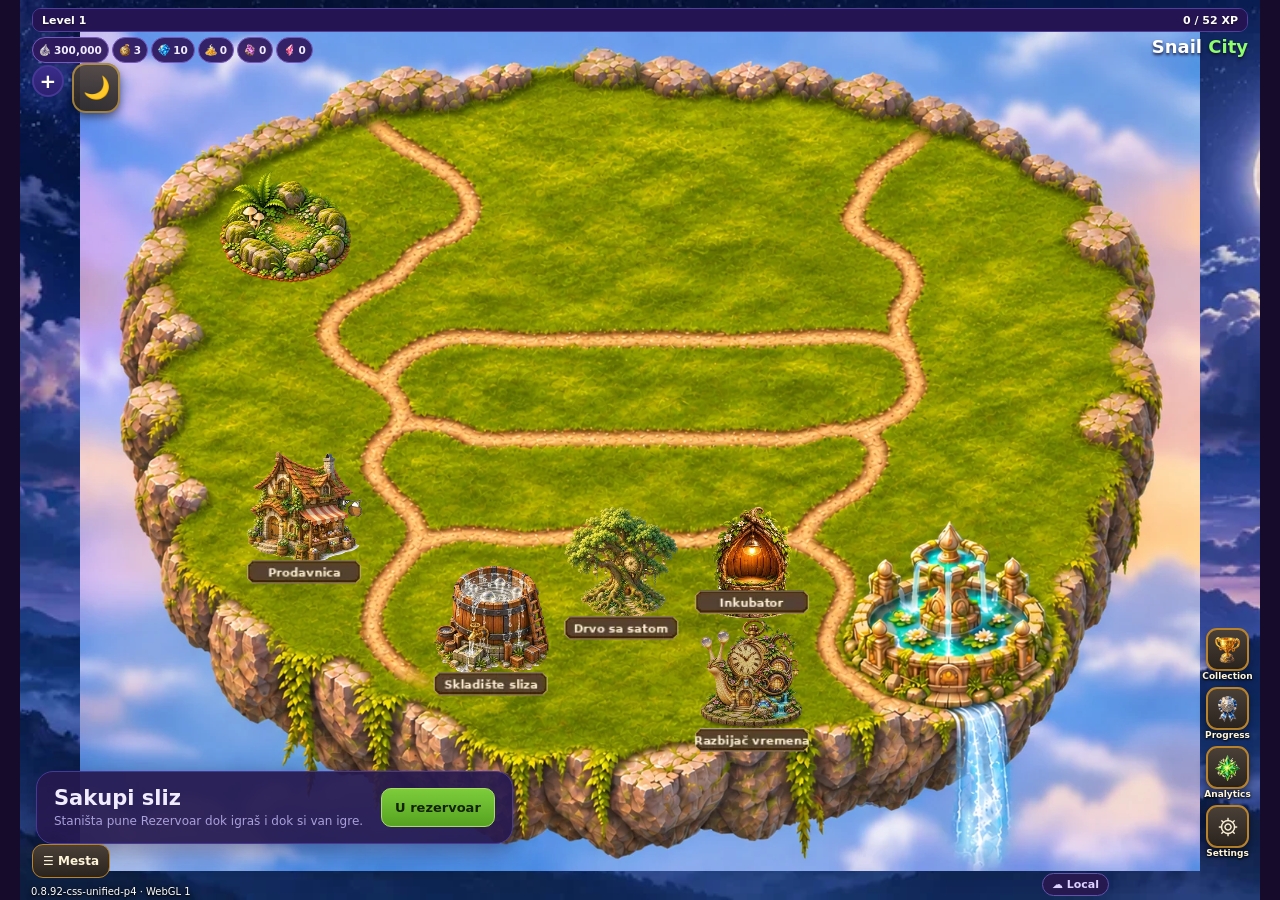
==== index.html @ 7710257c "refactor(render): drawIllustratedMap prima {x,y,w,h} — 4 parametra, build p4 Ratchet (sc_code_metric" ====
<!DOCTYPE html>
<html lang="sr-Latn">
<head>
  <meta charset="utf-8">
  <meta name="viewport" content="width=device-width,initial-scale=1,viewport-fit=cover">
  <meta name="theme-color" content="#0d0824">
  <link rel="manifest" href="./manifest.webmanifest">
  <script id="sc-startup-trace">
(function(){
  'use strict';
  // Diagnostic only: bounded in-memory timings, never stores/uploads player data.
  const events=[],longTasks=[];const CAP=220,LT_CAP=32;
  const now=()=>performance.now();
  function emit(kind,label,start,end,detail){
    if(events.length>=CAP)return;
    const t=Number.isFinite(start)?start:now();
    const row={kind,label,startMs:+t.toFixed(2)};
    if(Number.isFinite(end))row.durationMs=+(end-t).toFixed(2);
    if(detail!==undefined)row.note=String(detail).slice(0,60);
    events.push(row);
    if(kind==='span'&&Number.isFinite(end)){
      try{performance.measure('SC P1: '+label,{start:t,end});}catch(_){ }
    }else if(kind==='mark'){
      try{performance.mark('SC P1: '+label);}catch(_){ }
    }
  }
  const api={
    begin:()=>now(),
    mark:(label,detail)=>emit('mark',label,now(),undefined,detail),
    end:(label,begin,detail)=>emit('span',label,begin,now(),detail),
    // Optional, non-blocking Image.decode() probe. Distorts timings; NEVER enable
    // in the reference run. This is promise latency, not a GPU/decode profiler.
    probeDecode:(image,label)=>{
      if(!location.search.includes('scP1Decode=1')||typeof image?.decode!=='function')return;
      const begin=now();
      Promise.resolve().then(()=>image.decode())
        .then(()=>emit('span','decode.promiseLatency.'+label,begin,now(),'opt-in;may-perturb'))
        .catch(()=>emit('mark','decode.rejected.'+label,now()));
    },
    export:()=>({schema:1,build:'0.8.92-css-unified-p4',timeOrigin:performance.timeOrigin,
      timings:events.slice(),longTasks:longTasks.slice(),
      navigation:performance.getEntriesByType('navigation').map(e=>({
        type:e.type,fetchStart:+e.fetchStart.toFixed(1),responseEnd:+e.responseEnd.toFixed(1),
        domInteractive:+e.domInteractive.toFixed(1),domContentLoadedEventEnd:+e.domContentLoadedEventEnd.toFixed(1),
        loadEventEnd:+e.loadEventEnd.toFixed(1),transferSize:e.transferSize,
        encodedBodySize:e.encodedBodySize,decodedBodySize:e.decodedBodySize
      })),
      paint:performance.getEntriesByType('paint').map(e=>({name:e.name,startMs:+e.startTime.toFixed(1)})),
      note:'Timings only. GPU submit timings exclude GPU completion; image onload != precise image decode; no save payloads.'})
  };
  Object.defineProperty(window,'SC_STARTUP_TRACE',{value:api,configurable:false});
  api.mark('head.traceReady');
  if('PerformanceObserver' in window){
    try{new PerformanceObserver(list=>{
      for(const e of list.getEntries()){
        if(longTasks.length>=LT_CAP)break;
        longTasks.push({startMs:+e.startTime.toFixed(1),durationMs:+e.duration.toFixed(1)});
      }
    }).observe({type:'longtask',buffered:true});}catch(_){ }
  }
  document.addEventListener('DOMContentLoaded',()=>api.mark('document.domContentLoaded'),{once:true});
  window.addEventListener('load',()=>api.mark('window.load'),{once:true});
})();
</script>

  <script id="sc-pwa-bootstrap">
  // PW-01: register the ONE existing scoped Service Worker independently of game boot.
  // This must run before large embedded art and before any game/render/save errors.
  (function(){
    'use strict';
    var diagnostic={version:'0.8.92',state:'unsupported',ready:false,controlled:false,error:null};
    window.SC_PWA_STATUS=diagnostic;
    if(!('serviceWorker' in navigator) ||
       !(location.protocol==='https:'||location.hostname==='localhost'||location.hostname==='127.0.0.1') ||
       globalThis.Capacitor?.isNativePlatform?.()) return;
    diagnostic.state='registering';
    var nav=navigator.serviceWorker;
    diagnostic.controlled=Boolean(nav.controller);
    nav.addEventListener('controllerchange',function(){diagnostic.controlled=Boolean(nav.controller);});
    nav.register('./sw.js',{scope:'./',updateViaCache:'none'}).then(function(reg){
      diagnostic.state='registered';
      diagnostic.scope=reg.scope;
      return nav.ready;
    }).then(function(){
      diagnostic.ready=true;
      diagnostic.controlled=Boolean(nav.controller);
      diagnostic.state='offline-ready';
      console.info('[Snail City] PW-01 offline shell ready');
    }).catch(function(err){
      diagnostic.state='failed';diagnostic.error=String(err&&err.message||err);
      console.error('[Snail City] PW-01 offline installation failed:',err);
    });
  })();
  </script>
  <title>Snail City 0.8.92</title>

  
  <style id="sc-main-css">:root {
  color-scheme: dark;
  font-family: system-ui, -apple-system, "Segoe UI", sans-serif;
  color:#f1ecff;
  background:#0d0824;
  --night:#1a1240;
  --ink:#f1ecff;
  --paper:#241a58;
  --muted:#aaa0da;
  --line:#473896;
  --gold:#ead789;
  --cream:#fff3c6;
  --leaf:#8dff6a;
  --slime:#8dff6a;--dia:#5ee7ff;--clock:#ffb84a;--rose:#ff6fa8;
  --display:"Baloo 2","Trebuchet MS",system-ui,sans-serif;
}
* {box-sizing:border-box}
[hidden]{display:none!important}
body{margin:0;min-width:310px}
button,input,select{font:inherit}
button{cursor:pointer}
button:disabled{cursor:default;opacity:.48}
button:focus-visible,input:focus-visible,select:focus-visible{outline:3px solid #5ee7ff;outline-offset:2px}
.app{position:relative;margin:auto;max-width:1240px;height:100dvh;min-height:400px;background:#21433d}
.stage{position:absolute;inset:0;isolation:isolate;overflow:hidden;background:#3b6d72}
#scene{display:block;width:100%;height:100%;position:absolute;inset:0;touch-action:none;user-select:none}
.top-ui{position:absolute;inset:0 0 auto;display:grid;gap:7px;padding:max(6px,env(safe-area-inset-top)) max(12px,env(safe-area-inset-right)) 6px max(12px,env(safe-area-inset-left));pointer-events:none}
.top-ui button{pointer-events:auto}
.xp-bar{color:#fff;position:relative;min-height:24px;border:1px solid #7c66c6;border-radius:9px;display:flex;justify-content:space-between;align-items:center;padding:0 10px;background:#170f44;overflow:hidden;text-shadow:0 1px 2px #190c27;font-size:11px;font-weight:850;isolation:isolate}
.xp-bar meter{position:absolute;inset:0;width:100%;height:100%;z-index:-1;background:#170f44;appearance:none}
.xp-bar meter::-webkit-meter-bar{border:0;background:#170f44;border-radius:0}
.xp-bar meter::-webkit-meter-optimum-value{background:linear-gradient(#7756b8,#4f348c)}
.xp-bar meter::-moz-meter-bar{background:#6c47a9}
.top-resources{display:flex;justify-content:space-between;align-items:center;gap:8px}
.identity{color:#fff;font:850 clamp(17px,5.1vw,28px)/1.1 var(--display);text-shadow:0 2px 3px #130825d4;white-space:nowrap}
.identity em,.boot em{color:var(--leaf);font-style:normal}
.wallet{max-width:73%;margin-left:auto;display:flex;align-items:center;justify-content:flex-end;flex-wrap:wrap;gap:4px}
.wallet button{min-height:29px;display:flex;align-items:center;justify-content:center;gap:3px;background:#1d1550ef;border:1px solid #6153aa;border-radius:9px;color:var(--ink);padding:2px 6px;font-size:12px;white-space:nowrap;font-variant-numeric:tabular-nums}
.wallet b{font-size:inherit}
.currency{width:16px;height:16px;object-fit:contain}
.icon-button{height:43px;width:43px;border:2px solid #b8832a;border-radius:11px;background:linear-gradient(#4a4038,#2a231d);color:#f3d98a;font-size:24px;display:grid;place-items:center;touch-action:manipulation;box-shadow:0 4px 9px #132c3432}


.compass{font-size:21px}
.island-goal{position:absolute;bottom:92px;left:16px;right:auto;max-width:calc(100% - 32px);display:flex;align-items:center;gap:18px;background:var(--paper);padding:15px 17px;border-radius:17px;border:1px solid var(--line);box-shadow:0 6px 24px #1a103070}
.island-goal h1{margin:0 0 3px;font:800 21px/1.14 var(--display)}
.island-goal p{margin:0;font-size:12px;color:var(--muted)}
.button{min-height:39px;border:1px solid var(--line);background:#362982;color:var(--ink);border-radius:10px;padding:7px 13px;font-size:13px;font-weight:650;touch-action:manipulation}
.button.primary{background:linear-gradient(#7dcc3b,#56a221);border-color:#a9db65;color:#122306}
.button:hover:not(:disabled){filter:brightness(.97)}
.button.danger{color:#fff0ef;background:#70324c;border-color:#be678b}
.button.dark{background:#1d1550ea;color:var(--ink);border-color:var(--line)}
.navigation{position:absolute;right:max(11px,env(safe-area-inset-right));bottom:max(30px,calc(env(safe-area-inset-bottom) + 24px));display:grid;gap:17px;z-index:2}
.navigation button{width:43px;height:43px;position:relative;display:grid;place-items:center;background:linear-gradient(#4a4038,#2a231d);color:#fff5d9;border:2px solid #b8832a;border-radius:11px;padding:0;box-shadow:0 4px 9px #0007}
.navigation img{width:26px;height:26px;object-fit:contain}
.navigation small{position:absolute;top:calc(100% + 3px);left:50%;transform:translateX(-50%);font-size:9px;font-weight:800;line-height:1;white-space:nowrap;text-shadow:0 1px 2px #000,0 0 5px #000}
.navigation button:hover,.navigation button:focus-visible{background:#645044}
.places{position:absolute;bottom:max(27px,calc(env(safe-area-inset-bottom) + 19px));left:max(12px,env(safe-area-inset-left));min-height:40px;padding:6px 12px;border:1px solid #b8832a;border-radius:11px;color:#fff5d9;background:linear-gradient(#4a4038,#2a231d);font-size:12px;font-weight:750}
.build{position:absolute;inset:auto 0 0;color:#fff;text-shadow:0 1px 2px #000,0 0 6px #000;pointer-events:none;text-align:right;font-size:10px;padding:2px 13px max(3px,env(safe-area-inset-bottom))}
.in-race .map-ready,.in-race .places,.in-race .map-meteor,.in-race .map-weather,.in-race .navigation,.in-race .build,.in-race .top-ui,.in-race .island-goal,.in-race .map-controls{display:none}
.race-ui{position:absolute;inset:0;pointer-events:none}
.race-ui button{pointer-events:auto}
.race-stats{display:grid;grid-template-columns:1fr 1.3fr 1fr;gap:8px;margin:10px auto 5px;max-width:620px;padding:0 12px}
.stat{padding:7px 9px;border-radius:10px;background:#1d1550ed;border:1px solid var(--line);color:var(--ink);text-align:center}
.stat span,.stat strong{display:block}
.stat span{font-size:11px}
.stat strong{font-size:15px;white-space:nowrap}
#race-progress{width:calc(100% - 24px);max-width:596px;margin:0 auto;display:block;height:6px;accent-color:var(--gold)}
.counter{position:absolute;top:27%;width:100%;text-align:center;color:var(--cream);font:700 clamp(45px,12vw,79px)/1 Georgia,serif;text-shadow:0 3px 13px #182c29}
.race-utility{position:absolute;top:96px;right:12px;display:flex;gap:7px}
.race-controls{position:absolute;bottom:max(10px,env(safe-area-inset-bottom));left:50%;transform:translateX(-50%);display:grid;grid-template-columns:60px minmax(108px,1fr) 60px;gap:13px;align-items:end}
.race-controls div{background:#1d1550ed;border:1px solid var(--line);border-radius:11px;padding:5px 8px}
.race-controls meter{width:100%;height:6px;display:block;margin-bottom:3px}
.race-controls div button{width:100%;padding-inline:4px}
.lane{height:57px;width:60px;display:grid;place-items:center;border-radius:15px;background:var(--gold);border:1px solid #9f7e3e;box-shadow:0 4px 11px #182c29a1;color:#283b2e;font-size:30px;touch-action:manipulation}
.fighter-grid{display:grid;grid-template-columns:repeat(4,1fr);gap:6px}
.fighter{padding:7px;background:#34287b;border:1px solid var(--line);border-radius:9px;overflow-wrap:anywhere}
.fighter span,.fighter meter{display:block;width:100%;font-size:11px}
.fighter strong{font-size:13px}
.fighter button{padding-inline:3px}
.toast{position:absolute;left:50%;top:69px;transform:translateX(-50%);max-width:calc(100% - 20px);background:#21154a;color:#f1ecff;border:1px solid #8b72d2;padding:9px 13px;border-radius:10px;z-index:5;pointer-events:none;text-align:center;font-size:13px}
.boot{position:absolute;inset:0;display:grid;place-content:center;text-align:center;gap:7px;background:#0d0824;color:var(--ink);padding:16px}
.boot strong{font:800 41px/1 var(--display)}
.boot img{object-fit:contain;margin:auto}
.sr-only{position:absolute!important;width:1px;height:1px;overflow:hidden;clip:rect(0,0,0,0);white-space:nowrap}
@media(max-width:540px){
  .top-ui{padding-inline:9px}
  .wallet button{padding:2px 5px;font-size:11px}
  .icon-button{width:39px;height:39px}
  .island-goal{bottom:92px;left:10px;max-width:calc(100% - 20px);padding:10px;gap:7px;border-radius:13px}
  .island-goal h1{font-size:17px}.island-goal p{font-size:11px}.island-goal button{padding:6px 8px;white-space:nowrap}
}
@media (orientation:landscape) and (max-height:540px){
  .app{min-height:0}
  .navigation{gap:14px;bottom:23px}
  .navigation button{height:37px;width:37px}
  .island-goal{padding:8px 10px;bottom:72px}
  .race-utility{top:75px}
  .race-controls{left:auto;right:12px;transform:none;grid-template-columns:51px minmax(94px,1fr) 51px}
  .lane{width:51px;height:48px}
}

input[type=checkbox]{accent-color:#7dcc3b}
@media(max-width:380px){.identity strong{font-size:16px}.wallet{gap:3px}.wallet button{min-width:32px}.currency{width:14px;height:14px}}

.map-weather{position:absolute;top:107px;left:14px;min-height:34px;padding:4px 12px;background:#1d1550e6;color:var(--ink);border:1px solid var(--line);border-radius:999px;font-size:12px;font-weight:700}
@media(max-width:540px){.map-weather{top:102px;left:9px}}

.map-meteor{position:absolute;left:14px;top:149px;display:flex;align-items:center;gap:5px;min-height:44px;padding:4px 12px;border-radius:11px;border:1px solid #b8832a;background:linear-gradient(#4a4038,#2a231d);color:#fff5d9;font-size:12px;font-weight:750}
.map-meteor img{width:29px;height:29px;object-fit:contain}
.load-details{margin:10px 0;padding:9px 12px;border:1px solid var(--line);border-radius:10px}
.load-details summary{cursor:pointer;font-weight:700}
@media(max-width:540px){.map-meteor{top:140px;left:9px}}

.map-ready{position:absolute;right:74px;bottom:34px;min-height:50px;display:grid;justify-items:center;gap:2px;padding:3px 7px;border-radius:12px;border:2px solid #e8b84a;background:#30263a;color:#fff3c6;font-size:10px;font-weight:800}
.map-ready img{width:27px;height:32px;object-fit:contain}
.boot-mark{position:relative;margin:auto;width:84px;height:84px}
.boot-mark img{position:absolute;inset:0}
.boot-mark img+img{animation:logo-fill .52s ease-out both}
@keyframes logo-fill{from{clip-path:inset(100% 0 0)}to{clip-path:inset(0)}}
/* 0.8.11: postolje 1-3 i red za 4. mesto u brzoj trci */
.qlist{margin:8px 0;display:grid;gap:8px}
.qpod{display:grid;grid-template-columns:1fr 1fr 1fr;gap:6px;align-items:end}
.qstep{display:grid;min-width:0}
.qslot{display:grid;justify-items:center;gap:3px;min-width:0}
.qslot img{width:70px;height:70px;object-fit:contain}
.qstep.s1 .qslot img{width:84px;height:84px}
.qname{max-width:100%;font-size:12px;overflow:hidden;text-overflow:ellipsis;white-space:nowrap}
.qbar{width:100%;height:7px;border-radius:5px;background:#0d0824;overflow:hidden}
.qbar i{display:block;height:100%;width:0;background:var(--q)}
.qpct,.qtime{font-size:11px;font-variant-numeric:tabular-nums}
.qtime{color:var(--muted)}
.qblock{display:grid;place-items:center;margin-top:4px;border:1px solid var(--line);border-radius:8px 8px 0 0;background:linear-gradient(#5a43a8,#2f2170);font:800 18px var(--display)}
.qstep.s1 .qblock{height:54px;background:linear-gradient(#ead789,#b8902e);color:#2b1f05}
.qstep.s2 .qblock{height:38px}
.qstep.s3 .qblock{height:28px}
.qlast{display:flex;align-items:center;gap:8px;padding:6px 8px;border-radius:12px;background:#1d1550ed;border:1px solid var(--line)}
.qlast .qplace{min-width:24px;height:24px;display:grid;place-items:center;border-radius:99px;background:var(--gold);color:#283b2e;font-size:12px;font-weight:800}
.qlast .qslot{display:flex;flex:1;align-items:center;gap:8px;min-width:0}
.qlast .qslot img{width:40px;height:40px}
.qlast .qname{flex:0 1 92px}
.qlast .qbar{flex:1;width:auto;min-width:40px}
/* 0.8.12: Aktivan i Lokalno dole desno, ispod zupčanika; navigacija malo gore; verzija dole levo */
.navigation{bottom:max(52px,calc(env(safe-area-inset-bottom) + 46px))!important}
#activity,.activity{position:absolute!important;left:auto!important;top:auto!important;right:max(11px,env(safe-area-inset-right))!important;bottom:max(4px,env(safe-area-inset-bottom))!important;transform:none!important;margin:0!important}
.map-cloud{position:absolute!important;left:auto!important;top:auto!important;right:calc(max(11px,env(safe-area-inset-right)) + 140px)!important;bottom:max(4px,env(safe-area-inset-bottom))!important;transform:none!important;margin:0!important}
.build{left:0!important;right:auto!important;text-align:left!important}
/* v0.8.15: medalja za mesto igrača u brzoj trci, prikazuje se tek posle završetka */
.qslot{position:relative}
.qmedal{position:absolute;top:-6px;right:-4px;font-size:10px;font-weight:700;padding:2px 6px;border-radius:999px;color:#2a1a00;background:linear-gradient(#ffe27a,#d89a1c)}
.qmedal.m2{background:linear-gradient(#f2f4f7,#a9b1bd)}
.qmedal.m3{background:linear-gradient(#e7b07a,#a25f2b);color:#fff}
/* v0.8.16: brza trka u redovima, slika manja, traka desno od slike */
.qlist{display:grid;gap:6px;margin:8px 0}
.qlist .qslot{position:relative;display:grid;grid-template-columns:58px 38px minmax(0,1fr) 62px;align-items:center;gap:8px;padding:5px 8px;border-radius:12px;background:rgba(255,255,255,.06)}
.qlist .qslot.me{background:rgba(255,255,255,.14)}
.qlist .qslot img{width:38px;height:38px;object-fit:contain}
.qlist .qrank{display:flex;justify-content:center;align-items:center}
.qlist .qplace{font-size:13px;font-weight:700;opacity:.8}
.qlist .qmedal{position:static;margin:0;font-size:10px;font-weight:700;padding:3px 6px;border-radius:999px;color:#2a1a00;white-space:nowrap}
.qlist .qtxt{min-width:0;display:grid;gap:4px}
.qlist .qname{font-size:12px;overflow:hidden;text-overflow:ellipsis;white-space:nowrap}
.qlist .qbar{height:6px;border-radius:999px;background:rgba(255,255,255,.14);overflow:hidden}
.qlist .qbar i{display:block;height:100%;width:0;background:var(--q)}
.qlist .qnum{display:grid;justify-items:end;line-height:1.1}
.qlist .qpct{font-size:12px}
.qlist .qtime{font-size:10px;opacity:.8}

@keyframes shell-reveal{from{transform:translateY(7px) scale(.82);opacity:.25}to{transform:translateY(0) scale(1);opacity:1}}
.hatch-reveal{display:grid;justify-items:center;text-align:center;gap:5px}
.hatch-reveal img{width:130px;height:130px;object-fit:contain;animation:shell-reveal .28s ease-out both}
.fighter img{width:min(100%,65px);height:55px;object-fit:contain;display:block;margin:0 auto 3px}
.fighter .hit{animation:shell-hit .31s ease-out}
.fighter .strike{animation:shell-strike .25s ease-out}
@keyframes shell-hit{25%{transform:translateX(-4px)}55%{transform:translateX(4px)}}
@keyframes shell-strike{45%{transform:translateY(-6px) scale(1.08)}}
@media(prefers-reduced-motion:reduce){.map-ready,.boot-mark img+img,.hatch-reveal img,.fighter .hit,.fighter .strike{animation:none}}

@media(orientation:landscape) and (max-height:540px){
  
  .map-weather{top:76px}.map-meteor{top:114px}
}

.rival-bars{display:grid;gap:2px;width:calc(100% - 24px);max-width:596px;margin:3px auto 0;background:#2018498a;padding:2px;border-radius:3px;contain:layout paint}
.rival-bars i{height:2px;transform:scaleX(0);transform-origin:left;background:#78ced2}
.rival-bars i:nth-child(2){background:#ffb15c}.rival-bars i:nth-child(3){background:#c581ff}
.hatch-level{display:flex;align-items:center;gap:5px;color:#ffde86}.hatch-level img{width:32px;height:32px}

.plot-map{position:relative;width:min(100%,420px);margin:12px auto;background:radial-gradient(ellipse at center,#4c7092,#24205a);border:1px solid #7265ad;border-radius:14px;overflow:hidden}
.plot-map>img{width:100%;height:auto;display:block}
.plot-pin{position:absolute;left:var(--x);top:var(--y);transform:translate(-50%,-50%);width:44px;height:44px;border-radius:50%;border:2px solid #fcf0cb;background:#23164b;color:#fff4d7;font-weight:800;box-shadow:0 3px 8px #110e33b8;cursor:pointer}
.plot-pin[aria-pressed=true]{background:#ffe382;color:#291d4e;border-color:#fff9eb}
.plot-pin:disabled{opacity:.62;cursor:default}
.trail-notice{position:absolute;bottom:max(84px,calc(env(safe-area-inset-bottom) + 76px));left:50%;transform:translateX(-50%);border:1px solid var(--gold);border-radius:10px;background:#1d1550f2;padding:5px 12px;font-size:13px;font-weight:750;color:var(--cream);white-space:nowrap}

/* v174 presentation for the unified city. HUD and sheets use the same app actions. */
:root{--gold-frame:#e8b84a;--rose:#ff80a8}
.top-ui{gap:5px;padding:calc(8px + env(safe-area-inset-top)) 12px 4px}
.xp-bar{min-height:24px;border-color:#513f9d;background:#130c37;padding-inline:9px;line-height:1}
.xp-bar meter,.xp-bar meter::-webkit-meter-bar{background:#130c37}
.xp-bar meter::-webkit-meter-optimum-value{background:linear-gradient(90deg,#8dff6a,#5ee7ff)}
.xp-bar meter::-moz-meter-bar{background:#8dff6a}
.top-resources{justify-content:space-between;align-items:flex-start}
.wallet{order:-1;margin:0;max-width:none;justify-content:flex-start;gap:3px}
.wallet button{min-height:24px;border-radius:99px;padding:1px 6px;font-size:10.5px;background:#352582;border-color:#5b48a1}
.currency{width:12px;height:12px}
.identity{font-size:18px}
.navigation{bottom:clamp(96px,28vh,210px);gap:17px}
.map-ready{right:65px;bottom:clamp(106px,30vh,236px);background:#281a4d;border-color:#e8b84a;min-width:62px;min-height:61px}
.map-ready img{height:39px;width:35px}
.map-cloud{position:absolute;left:11px;bottom:clamp(72px,26vh,200px);border-radius:999px;color:#ddd2ff;background:#261950;border:1px solid #6352aa;padding:4px 9px;font-size:11px;font-weight:750}
.map-weather{top:calc(63px + env(safe-area-inset-top));left:52px;max-width:min(151px,38vw);font-size:11px;text-align:left}
.map-meteor{top:calc(106px + env(safe-area-inset-top));left:11px}
.map-reserve{position:absolute;top:calc(61px + env(safe-area-inset-top));right:9px;max-width:min(248px,60%);display:flex;align-items:center;gap:9px;padding:4px 5px 4px 9px;border-radius:13px;background:#fff6df;color:#42331f;border:2px solid #d1aa66;font-size:12px}
.map-reserve strong,.map-reserve small{display:block}
.map-reserve small{color:#705538;font-size:10.5px}
.reserve-collect{min-height:31px;color:#fff;background:#236450;border-color:#295e4d}
.places{bottom:22px;padding:5px 10px;min-height:34px}
.build{text-align:left;font-size:10px;padding-left:11px}
.island-goal{bottom:56px;max-width:calc(100% - 71px);background:#26194fed}
.in-race .map-reserve,.in-race .map-cloud{display:none}
@media(max-width:620px){
  .identity{display:none}
  .top-ui{padding-inline:10px}
}
@media(orientation:landscape) and (max-height:540px){
  .navigation{bottom:35px;gap:12px}
  .map-ready{right:62px;bottom:30px}
  .map-cloud{bottom:60px}
  
  .island-goal{bottom:56px}
}


/* v174 race layout with one render canvas and the unified race actions. */
.race-ui{--hud-bg:#193336ed;--hud-border:#d5c589;--hud-ink:#fff5cc}
.race-stats{grid-template-columns:repeat(4,minmax(0,1fr));margin:9px auto 5px;gap:5px;padding-inline:9px}
.race-stats .stat{min-width:0;padding:4px 3px;background:var(--hud-bg);border-color:var(--hud-border);color:var(--hud-ink);
  border-radius:12px;box-shadow:0 3px 5px #17271f4d}
.race-stats .stat span{font-size:9px;text-transform:uppercase;font-weight:800}
.race-stats .stat strong{font-size:clamp(12px,3.6vw,18px);font-variant-numeric:tabular-nums}
.race-toolbar,.race-route{max-width:602px;margin:0 auto;display:flex;align-items:center;gap:7px;padding-inline:9px;color:#fff9df;text-shadow:0 1px 2px #152d28}
.race-toolbar{justify-content:space-between}
.race-toolbar .button{min-height:32px;background:var(--hud-bg);border-color:var(--hud-border);font-size:11px;padding:3px 9px}
.race-toolbar span{margin-left:auto;background:var(--hud-bg);border:1px solid var(--hud-border);border-radius:8px;padding:4px 7px;font-size:10px;font-weight:800}
.race-route{margin-top:7px;font-size:10px;font-weight:750}
.race-route>div{flex:1;min-width:30px}
#race-progress{width:100%;height:6px;display:block;background:#192e31;color:#ecd284;border:0;border-radius:99px;overflow:hidden}
#race-progress::-webkit-progress-bar{background:#192e31}#race-progress::-webkit-progress-value{background:#ecd284}
#race-progress::-moz-progress-bar{background:#ecd284}
.race-route .rival-bars{max-width:none;width:100%;margin-top:2px;padding:0;gap:1px;background:transparent}
.race-route .rival-bars i{height:1px}
.counter{left:50%;transform:translateX(-50%);top:22%;width:min(20%,190px);color:var(--hud-ink);background:#12282495;
  font:900 clamp(31px,9vw,66px)/1.45 system-ui;text-shadow:0 1px 2px #142824}
.race-controls{width:min(97%,540px);grid-template-columns:54px 54px minmax(82px,1fr) 54px;gap:7px;left:50%;right:auto;
  transform:translateX(-50%);bottom:max(9px,env(safe-area-inset-bottom));align-items:stretch}
.race-controls .race-energy{grid-column:1/-1;justify-self:center;width:min(66%,300px);padding:3px 5px;border:0;background:#19333699;
  text-align:left;color:#fff5cc;font-size:10.5px;font-weight:700}
.race-controls meter{margin:2px 0 0;height:7px;background:#192e31}
.race-controls meter::-webkit-meter-bar{background:#192e31;border:0}.race-controls meter::-webkit-meter-optimum-value{background:linear-gradient(90deg,#72dcd8,#e8d28d)}
.race-controls .lane,.race-trail{height:48px;width:100%;border-radius:13px;font-size:18px}
.race-controls .lane{color:#85390a;background:linear-gradient(#ffe294,#d8b161);border:2px solid #fff4c1}
.race-controls .race-pause{color:#102d36;background:linear-gradient(#d4e3e5,#8ea8b0)}
.race-controls .race-trail{color:#fff1cb;background:var(--hud-bg);border:1px solid var(--hud-border);font-size:14px}
.trail-notice{bottom:91px;background:var(--hud-bg)}
@media(orientation:landscape) and (max-height:540px){
  .race-stats,.race-toolbar,.race-route{max-width:475px}
  .race-stats{margin-top:4px}
  .race-toolbar .button{min-height:25px}
  .race-controls{width:min(67%,450px);grid-template-columns:44px 44px minmax(66px,1fr) 44px}
  .race-controls .lane,.race-trail{height:40px}
  .race-controls .race-energy{width:60%}
}
.hatch-stage{--egg:#f4cb79;color:var(--ink);background:radial-gradient(ellipse at center,#49328b,#241a58 70%);border-radius:14px;overflow:hidden;padding:10px}
.hatch-portrait{position:relative;display:grid;place-items:center;isolation:isolate;min-height:145px}
.hatch-portrait::before{content:"";position:absolute;width:168px;aspect-ratio:1;background:repeating-conic-gradient(from 1deg,transparent 0deg 12deg,#ffdc8e3a 12deg 20deg);
  mask-image:radial-gradient(ellipse,#000 20%,transparent 68%);z-index:-1;animation:hatch-rays .64s ease-out both}
.hatch-portrait::after{content:"";position:absolute;bottom:5px;width:124px;height:25px;border-radius:50%;z-index:-1;
  background:linear-gradient(#edc880,#72538f);box-shadow:0 5px 0 #4d365c}
@keyframes hatch-rays{from{transform:scale(.45) rotate(-25deg);opacity:.25}to{transform:scale(1) rotate(0);opacity:1}}
@media(prefers-reduced-motion:reduce){.hatch-portrait::before{animation:none}}

.map-reserve{max-width:min(248px,50%)}


/* ===== 0.8.2: v174 screen frame. Screens are a non-modal layer inside the stage: the island stays behind,
   darkened by one static layer (no blur, no filters), the XP bar and wallet stay on top and usable. ===== */
:root{--panel:#241a58;--panel2:#2e2270;--fg:#f1ecff;--mut:#aaa0da;--slime:#8dff6a;--dia:#5ee7ff;--clock:#ffb84a;--bad:#ff7b7b;
  --hud-h:calc(64px + env(safe-area-inset-top));--plank:linear-gradient(#3a2c8a,#2c2070)}
.top-ui{z-index:8}
.toast{z-index:9}
#panel{position:absolute;inset:0;z-index:6;width:auto;height:auto;max-width:none;max-height:none;margin:0;padding:0;border:0;border-radius:0;
  background:#07041acc;color:var(--fg);display:none;flex-direction:column;overflow:hidden}
#panel[open]{display:flex}
.sheet{flex:1;min-height:0;overflow:auto;overscroll-behavior:contain;margin-top:var(--hud-h);
  padding:4px max(12px,env(safe-area-inset-right)) 12px max(12px,env(safe-area-inset-left))}
.screen-open .navigation,.screen-open .places,.screen-open .build,.screen-open .map-controls,.screen-open .island-goal,.screen-open .map-weather,
.screen-open .map-meteor,.screen-open .map-ready,.screen-open .map-reserve,.screen-open .map-cloud{display:none}
.backbar{position:relative;left:auto;bottom:auto;transform:none;align-self:center;flex:none;margin:5px auto calc(10px + env(safe-area-inset-bottom));z-index:3;min-height:48px;padding:0 26px;
  border:0;border-radius:14px;background:var(--plank);box-shadow:inset 0 0 0 2px var(--line),0 6px 14px #0009;color:#fff;font:800 19px/1 var(--display)}
.backbar:active{transform:translateY(2px)}
#panel[data-layout=popup]{justify-content:center;align-items:center;padding:var(--hud-h) 14px 14px}
#panel[data-layout=popup] .backbar{display:none}
#panel[data-layout=popup] .sheet{flex:none;margin:0;width:min(392px,100%);max-height:100%;padding:16px;border:2px solid var(--line);border-radius:20px;
  background:linear-gradient(#2c2070,#211757);box-shadow:0 18px 42px #07041ab0}
.dialog-toast{position:absolute;left:50%;top:calc(var(--hud-h) + 4px);transform:translateX(-50%);z-index:4;margin:0;max-width:calc(100% - 24px);
  background:#21154a;color:#f1ecff;border:1px solid #8b72d2;border-radius:10px;padding:7px 13px;font-size:13px;box-shadow:0 6px 16px #0008}
.scr-head{position:sticky;top:0;z-index:2;display:flex;justify-content:center;align-items:flex-end;gap:8px;padding:8px 0 10px;pointer-events:none}
.scr-plank{margin:0;padding:4px 20px 6px;border:2px solid #2e1e10;border-radius:9px;background:linear-gradient(180deg,#9a6c42,#6a4628 70%,#4f3420);color:#f6e6c4;
  font:800 clamp(19px,5.4vw,23px)/1.15 var(--display);box-shadow:0 4px 12px #0007;white-space:nowrap;pointer-events:auto}
.scr-btns{display:flex;gap:6px;pointer-events:auto}
.btn.scrb{width:40px;height:40px;min-height:40px;padding:3px;border-radius:10px;background:var(--plank);border:2px solid var(--line)}
.btn.scrb img{width:100%;height:100%;object-fit:contain}
.scr-sub{text-align:center;color:var(--mut);font-size:12px;margin:-6px 0 8px}
.scr-body{display:flex;flex-direction:column;gap:12px;max-width:640px;margin:0 auto;padding:12px;background:linear-gradient(#2c2070,#211757);
  border:2px solid var(--line);border-radius:20px;box-shadow:0 10px 26px #0006}
.pnl{background:#130c3766;border-radius:14px;padding:11px;display:flex;flex-direction:column;gap:7px;min-width:0}
.pnl h3,.prow h3{margin:0;font:800 19px/1.2 var(--display);color:#fff}
.pnl p{margin:0;font-size:14px;line-height:1.42}
.prow{display:flex;justify-content:space-between;align-items:baseline;gap:8px}
.prow h3 small{font-size:14px;color:var(--mut)}
.mut{color:var(--mut);font-size:13px;line-height:1.42;margin:0}
.ok{color:var(--slime)}.rose{color:var(--rose)}.center{text-align:center}
.bar{height:11px;background:#130c37;border-radius:99px;overflow:hidden;border:1px solid var(--line);flex:none}
.bar>i{display:block;height:100%;background:linear-gradient(90deg,var(--slime),var(--dia));transition:width .3s}
.bar.big{height:13px}.bar.hp>i{background:linear-gradient(90deg,#ff6a6a,#ffc15a)}
.acts{display:flex;flex-wrap:wrap;gap:7px;align-items:center}.acts.center{justify-content:center}
.btn{display:inline-flex;align-items:center;justify-content:center;gap:5px;min-height:40px;padding:6px 13px;border:0;border-radius:11px;
  background:linear-gradient(#4a3aa8,#382a8c);color:#fff;font-weight:800;font-size:14px;box-shadow:inset 0 0 0 1px #6b5bd0,0 3px 0 #1d1458;touch-action:manipulation}
.btn:active:not(:disabled){transform:translateY(2px);box-shadow:inset 0 0 0 1px #6b5bd0,0 1px 0 #1d1458}
.btn:disabled{background:#ffffff1a;color:#ffffffb0;box-shadow:none;cursor:default}
.btn.primary{background:linear-gradient(#a9ff7c,#62d33c);color:#143008;box-shadow:inset 0 0 0 1px #c9ff9e,0 3px 0 #2f7d1c}
.btn.primary:disabled{background:#ffffff1a;color:#ffffffb0;box-shadow:none}
.btn.gold{background:linear-gradient(#ffd36a,#f4a531);color:#3a2200;box-shadow:inset 0 0 0 1px #ffe6a0,0 3px 0 #9a5f10}
.btn.danger{background:linear-gradient(#d9534f,#a82a24);color:#fff;box-shadow:inset 0 0 0 1px #f08a86,0 3px 0 #6e1612}
.btn.wide{width:100%}.btn.big{min-height:52px;font-size:17px}.btn.sm{min-height:32px;padding:3px 10px;font-size:12px}
.btn small{font-size:11px;font-weight:700;opacity:.85}
.cur{display:inline-flex;align-items:center;gap:3px;font-variant-numeric:tabular-nums}
.cur img{width:17px;height:17px;object-fit:contain}
select,input{background:#0d0824;color:#fff;border:1px solid var(--line);border-radius:10px;padding:8px 10px;min-height:42px;font:inherit;min-width:0;max-width:100%}
select.pick{background:linear-gradient(#3a2c8a,#2c2070);color:#ff8ab0;font-weight:800;border:2px solid var(--line);border-radius:12px;width:100%}
.field{display:grid;gap:4px;font-size:13px;font-weight:700}
.crd{display:flex;gap:9px;align-items:center;padding:9px;background:linear-gradient(#34287b,#2b2069);border:1px solid var(--line);border-radius:12px;min-width:0}
.crd img{width:52px;height:52px;object-fit:contain;flex:none}.crd h4{margin:0 0 2px;font-size:15px}.crd p{margin:0 0 5px;font-size:12px;color:var(--mut)}

/* snail rows in class colours (v174 design 3A): light card, class border; Cosmic Fall dark with stars */
.sn-list{display:grid;grid-template-columns:repeat(auto-fill,minmax(min(100%,300px),1fr));gap:10px}
.sn-row{--k:#9b9b9b;--kt:#f1f1f1;position:relative;display:grid;grid-template-columns:92px 1fr auto;grid-template-areas:"pic main rate" "np main main" "np stats stats";
  gap:4px 8px;padding:9px;border:2px solid var(--k);border-radius:14px;background:linear-gradient(90deg,var(--kt),#fffaf0 70%);color:#2a1d12;min-width:0;contain:layout paint}
[data-k="0"]{--k:#9b9b9b;--kt:#f1f1f1}[data-k="1"]{--k:#7cb342;--kt:#eef7e4}[data-k="2"]{--k:#26a69a;--kt:#e3f5f2}[data-k="3"]{--k:#e6b422;--kt:#fbf3d6}
[data-k="4"]{--k:#4a90e2;--kt:#e6f0fc}[data-k="5"]{--k:#9b59d0;--kt:#f1e8fa}[data-k="6"]{--k:#f08a24;--kt:#fdeedd}[data-k="7"]{--k:#e84f9b;--kt:#fde6f1}[data-k="8"]{--k:#7b4dff;--kt:#ece6ff}
.sn-row[data-k="8"]{background:linear-gradient(90deg,#2a1d5c,#4b2a8a);color:#fff}
.sn-row[data-k="8"]::after{content:"";position:absolute;inset:0;pointer-events:none;border-radius:12px;
  background:radial-gradient(1px 1px at 12% 20%,#fff,transparent),radial-gradient(1px 1px at 30% 75%,#fff,transparent),radial-gradient(1.5px 1.5px at 45% 12%,#ffe9a8,transparent),radial-gradient(1px 1px at 60% 85%,#fff,transparent)}
.sn-pic{grid-area:pic;width:88px;height:88px;padding:0;border:2px solid var(--k);border-radius:12px;background:radial-gradient(circle at 50% 60%,#fff,var(--kt) 70%);display:grid;place-items:center}
.sn-row[data-k="8"] .sn-pic{background:radial-gradient(circle at 30% 30%,#ff9be0,#7b4dff 55%,#1b1240)}
.sn-pic img{width:92%;height:92%;object-fit:contain}
.sn-main{grid-area:main;min-width:0;display:flex;flex-direction:column;gap:3px;align-items:flex-start}
.sn-name{padding:0;border:0;background:none;color:inherit;font:800 18px/1.15 var(--display);text-align:left;max-width:100%;overflow:hidden;text-overflow:ellipsis;white-space:nowrap}
.sn-badges{display:flex;flex-wrap:wrap;gap:3px}.sn-badges.col{flex-direction:column;align-items:flex-start}
.sn-badges i,.grp i.cls,.badge-row i{font-style:normal;font-size:10.5px;font-weight:900;letter-spacing:.04em;text-transform:uppercase;padding:2px 8px;border-radius:99px;
  background:#1b124b;color:#fff;border:1px solid #7c66c5}
.sn-badges i.cls,.grp i.cls,.badge-row i.cls{background:var(--k);border-color:transparent;text-shadow:0 1px 1px #0006}
.sn-badges i.np{background:linear-gradient(#d6ebff,#a9cdf5);color:#0a2f63;border-color:#3f7fc4}
.sn-badges i.hyb{background:#b06bff;border-color:#e2c4ff}
.sn-badges i.pow{background:none;color:#ff5f8f;border-color:#ff5f8f}
.sn-badges i.tr{background:#ffffff14;color:var(--t);border-color:var(--t)}
.sn-pow{color:#d0306a;font-weight:800;font-size:13px}.sn-row[data-k="8"] .sn-pow,.snpop .sn-pow,.fcard .sn-pow,.runner-card .sn-pow{color:#ff8ab0}
.sn-home{font-size:12px;color:#7a6a5a}.sn-row[data-k="8"] .sn-home{color:#d8ccff}
.sn-rate{grid-area:rate;align-self:start;display:grid;justify-items:center;min-width:56px;padding:4px 7px;border:2px solid #9ed27a;border-radius:10px;background:#eaf8dc;color:#2f6a18}
.sn-rate b{font-size:17px;line-height:1.1}.sn-rate small{font-size:10px}
.sn-np{grid-area:np;align-self:end;flex-direction:column;gap:0;min-height:44px;padding:3px 6px;font-size:12px;line-height:1.15;background:linear-gradient(#3a2c8a,#2c2070)}
.sn-np small .cur img{width:13px;height:13px}
.sn-trail{display:flex;flex-direction:column;gap:2px;font-size:12px;line-height:1.3;max-width:100%}
.sn-trail .tchip{align-self:flex-start;padding:1px 9px;border-radius:99px;background:#fff;border:2px solid var(--t);font-weight:800;font-size:12px;color:#20163f}
.sn-trail p{margin:0;font-size:12px}.sn-trail p.dim{opacity:.55}
.sn-trail i{display:inline-grid;place-items:center;width:15px;height:15px;margin-right:4px;border-radius:4px;background:#3a2c6a;color:#fff;font-style:normal;font-size:10px;font-weight:900}
.sn-trail.big{padding:8px;border-radius:10px;background:#130c37aa;border-left:3px solid var(--t);color:#f1ecff}
.sn-stats{grid-area:stats;display:grid;grid-template-columns:repeat(auto-fit,minmax(42px,1fr));gap:3px;text-align:center}
.sn-stats span{display:grid;padding:2px 1px;border-radius:7px;background:#ffffffa0;color:#2a1d12;min-width:0}
.sn-stats small{font-size:10px;color:#6a5a4a}.sn-stats b{font-size:14px;font-variant-numeric:tabular-nums}
.sn-stats .weak b{color:#b3202f}.sn-stats .talent b{color:#26803a}
.sn-row[data-k="8"] .sn-stats span{background:#ffffffe0}

/* the snail popup (v174 reveal) */
.reveal{position:fixed;inset:0;z-index:10;display:grid;place-items:center;padding:var(--hud-h) 12px 12px;background:#07041a99}
.snpop{position:relative;width:min(380px,100%);max-height:100%;overflow:auto;display:grid;grid-template-columns:minmax(0,40%) minmax(0,1fr);gap:8px 10px;padding:14px;
  border:2px solid #ffba54;border-radius:20px;background:linear-gradient(#2c2070,#24195d);color:#f1ecff;box-shadow:0 18px 42px #000a;animation:popin .22s ease-out}
@keyframes popin{from{transform:scale(.9);opacity:0}}
.snx{position:absolute;right:10px;top:10px;width:34px;height:34px;border-radius:50%;border:2px solid #edbc65;background:#3a2c8a;color:#fff;font-size:16px;z-index:1}
.snpl{text-align:center;min-width:0}.snpl>img{width:100%;aspect-ratio:1;object-fit:contain}
.snpl h2{margin:2px 0 6px;font:800 19px/1.15 var(--display);overflow-wrap:anywhere}
.snpl .sn-stats{grid-template-columns:repeat(3,1fr)}.snpl .sn-stats span{background:none;color:#fff}.snpl .sn-stats small{color:#c7bae7}
.snpl .sn-stats .weak b{color:#ff8b94}.snpl .sn-stats .talent b{color:#96e7a0}
.snpr{min-width:0;padding-right:30px}.snph{display:flex;gap:4px;flex-wrap:wrap}
.ibtn{width:36px;height:38px;min-height:38px;padding:0;gap:1px}

.ibtn[aria-pressed=true]{box-shadow:inset 0 0 0 2px #eac25e}
.kick{width:36px;height:38px;border-radius:11px;border:2px solid #d9697d;background:#602540;font-size:19px}
.kick:disabled{opacity:.45}
.en{font-style:italic;font-size:12px;color:#cbbef6;margin:6px 0 4px}
.snpw{grid-column:1/-1;display:flex;flex-direction:column;gap:8px}
.uph{margin:0;font-size:16px}.upgrid{display:grid;grid-template-columns:1fr 1fr;gap:6px}
.uptile{display:flex;flex-direction:column;gap:4px;padding:7px;border:1px solid var(--line);border-radius:10px;background:#130c37aa;font-size:12px}
.uptile small{color:var(--mut)}.uptile .btn{min-height:34px}

/* Clock Tree and Habitat */
.hsgrid{display:grid;grid-template-columns:repeat(auto-fill,minmax(105px,134px));justify-content:start;gap:9px}
.hst{display:flex;flex-direction:column;align-items:center;gap:1px;padding:7px 4px 8px;border-radius:12px;border:1px solid #ddc9a1;
  background:linear-gradient(#fffdf6,#f6edd9);box-shadow:0 3px 0 #cdb58c;color:#3b2a17;min-width:0}
.hst:active{transform:translateY(2px);box-shadow:0 1px 0 #cdb58c}
.hst img{width:100%;max-width:130px;height:76px;object-fit:contain}
.hst b{font-size:13px}.hst span{font-size:12px;color:#7a5a32}
.tsort select{width:100%}
.pager{display:flex;align-items:center;justify-content:space-between;gap:8px;padding:6px;border-radius:14px;background:#130c3766}
.pager span{font-weight:800;color:var(--mut)}.btn.nav{width:42px;padding:0;font-size:22px}
.badge-row{margin:0}
.srcrow{display:flex;align-items:center;justify-content:space-between;gap:8px;padding:9px;border-radius:12px;background:linear-gradient(#34287b,#2b2069);border:1px solid var(--line)}
.srcrow>div{display:flex;flex-direction:column;gap:2px;min-width:0}.srcrow .btn{flex:none}
.resv{font-weight:800;font-variant-numeric:tabular-nums}
.plot-map{position:relative;width:min(100%,420px);margin:4px auto;border:1px solid #7265ad;border-radius:12px;overflow:hidden;background:radial-gradient(ellipse at center,#4c7092,#24205a)}
.plot-map>img{width:100%;height:auto;display:block}

/* Incubator (v174 purple variant: pastel egg cards in class colours) */
.egg-grid{display:grid;grid-template-columns:repeat(auto-fill,minmax(min(100%,290px),1fr));gap:9px}
.egg-card{--ecc:#b9ab98;display:flex;gap:10px;padding:10px;border-radius:14px;color:#1a1030;border:1px solid color-mix(in srgb,var(--ecc) 70%,#000);
  background:linear-gradient(color-mix(in srgb,var(--ecc) 25%,#fff),color-mix(in srgb,var(--ecc) 50%,#fff))}
.ec0{--ecc:#b9ab98}.ec1{--ecc:#7fd06a}.ec2{--ecc:#4fe0c0}.ec3{--ecc:#ffd45e}.ec4{--ecc:#5fb2ff}.ec5{--ecc:#c07bff}.ec6{--ecc:#ff9a3c}.ec7{--ecc:#ff5f86}.ec8{--ecc:#b06bff}
.egg-card.ec8{background:linear-gradient(#3b2a7e,#211757);color:#fff}
.egl{flex:none;width:96px;display:grid;place-items:center}
.egtap{position:relative;display:grid;place-items:center;padding:2px;border:0;border-radius:16px;background:none}
.egtap img{width:88px;height:104px;object-fit:contain}
button.egtap{cursor:pointer}
.egtap .heart{position:absolute;left:50%;top:-6px;transform:translateX(-50%);font-style:normal;font-size:24px;color:#ff4d5e;pointer-events:none}





.egr{flex:1;min-width:0;display:flex;flex-direction:column;align-items:flex-start;gap:5px}
.egr>b{font-size:16px;color:color-mix(in srgb,var(--ecc) 22%,#120a26)}.ec8 .egr>b{color:#fff}
.xpb{font-size:11px;font-weight:900;padding:2px 8px;border-radius:7px;background:#165b2e;color:#d6ffc4;border:1px solid #2f8a4a}
.xpb.no{background:#ffe5e7;color:#c0182f;border-color:#e87a86}.xpb.hyb{background:#b06bff;color:#fff;border-color:#e2c4ff}
.egbar{position:relative;width:100%;display:grid}
.egbar progress,.egbar span{grid-area:1/1}
.egbar progress{width:100%;height:24px;border:0;border-radius:99px;overflow:hidden;background:#ffffffaa;accent-color:#5ad88f}
.egbar progress::-webkit-progress-bar{background:#ffffffaa}.egbar progress::-webkit-progress-value{background:linear-gradient(90deg,#8dff6a,#5ee7ff)}
.egbar progress::-moz-progress-bar{background:linear-gradient(90deg,#8dff6a,#5ee7ff)}
.egbar span{z-index:1;align-self:center;text-align:center;font-size:12px;font-weight:800;color:#13301f}
.caret{font-size:12px;font-weight:800;color:#b5532a}.caret.ok{color:#3f6a1c}
.egg-card .acts .btn{min-height:38px;padding:4px 10px}
.freeslots{display:flex;align-items:center;justify-content:space-between;gap:10px;padding:12px;border-radius:14px;border:1px dashed var(--line);background:#2c2070;color:#fff}
.dtl{list-style:none;margin:0;padding:0;display:flex;flex-direction:column;gap:6px;font-size:14px}
.dtl li{display:flex;align-items:center;justify-content:space-between;gap:8px}.dtl li.ok{color:var(--slime)}

/* Shop: vertical tabs on the left, egg tiles three in a row (v174) */
.shopwrap{display:grid;grid-template-columns:62px 1fr;gap:8px;align-items:start}
.shoptabs{display:flex;flex-direction:column;gap:6px;position:sticky;top:60px}
.stab{display:grid;justify-items:center;gap:2px;padding:6px 2px;border-radius:10px;background:#2c2070;color:#fff;border:1px solid var(--line);font-size:11px;font-weight:800}
.stab img{width:30px;height:30px;object-fit:contain}.stab.on{background:#3d3196;box-shadow:inset 3px 0 0 var(--slime)}
.shopbody{min-width:0;display:flex;flex-direction:column;gap:10px}
.egtgrid{display:grid;grid-template-columns:repeat(3,minmax(0,1fr));gap:7px}
.egt{position:relative;display:flex;flex-direction:column;align-items:center;gap:2px;padding:20px 4px 6px;border-radius:12px;min-width:0;
  border:1px solid #d9bd8b;background:linear-gradient(#fffdfa,#f9f1df);color:#573a22;box-shadow:0 3px 0 #cbb083}
.egt>.xpb{position:absolute;top:3px;left:50%;transform:translateX(-50%);white-space:nowrap;font-size:9.5px;padding:1px 6px}
.egt>b{font-size:11.5px;font-weight:900;color:#5b3d25;white-space:nowrap;overflow:hidden;text-overflow:ellipsis;max-width:100%}
.egt>img{width:56px;height:64px;object-fit:contain;border-radius:50%;background:radial-gradient(circle,#ffffffb3 0,transparent 70%)}
.egtt{font-size:12px;font-weight:700;white-space:nowrap}
.btn.egtb{width:100%;min-height:32px;padding:2px 4px;font-size:12px;margin-top:auto}
.egt.locked .btn.egtb{background:#ffffff99;color:#120a26}
.cgrid{display:grid;grid-template-columns:repeat(auto-fill,minmax(96px,1fr));gap:7px}
.ctile{display:flex;flex-direction:column;align-items:center;gap:3px;padding:8px 5px;border-radius:12px;border:1px solid var(--line);background:linear-gradient(#34287b,#2b2069);color:#fff;text-align:center;min-width:0}
.ctile img{width:42px;height:42px;object-fit:contain}.ctile.bld img{width:76px;height:56px}
.ctile b{font-size:14px}.ctile small{font-size:11px;color:var(--mut)}.ctile .btn{width:100%;margin-top:auto}
.ctile.locked img{filter:grayscale(.8) brightness(.8)}
.places-grid{grid-template-columns:repeat(auto-fill,minmax(100px,1fr))}

/* Collection grid by class */
.ctabs{display:flex;gap:6px;flex-wrap:wrap;justify-content:center}
.btn.ctab{min-height:34px;border-radius:99px;font-size:13px}.btn.ctab.on{background:linear-gradient(#7cc35a,#4f9a2e);color:#fff}
.filters{display:grid;grid-template-columns:1fr 1fr;gap:7px}
.grp{margin:6px 0 0;display:flex;align-items:center;gap:8px;font-size:15px;color:#fff}
.mrkgrid{display:grid;grid-template-columns:repeat(auto-fill,minmax(130px,1fr));gap:8px}
.mrk{position:relative;display:flex;flex-direction:column;align-items:center;gap:3px;padding:8px 5px;border-radius:12px;border:1px solid var(--line);
  background:linear-gradient(#34287b,#2b2069);text-align:center;min-width:0;contain:layout paint}
.mrk img,.mrk .unknown{width:84px;height:84px;object-fit:contain}
.mrk .unknown{display:grid;place-items:center;border-radius:50%;background:#20174f;color:var(--mut);font-size:30px}
.mrk.missing{opacity:.72}.mrk b{font-size:14px}.mrk em{font-size:11px;color:var(--mut)}
.mrk .work{position:absolute;top:6px;right:6px;padding:1px 7px;border-radius:7px;background:#3fa34d;color:#fff;font-size:10px;font-weight:900;text-transform:uppercase}
.mrk .sn-badges{align-items:center}

/* Race track menu */
.srart{position:relative;height:150px;border-radius:14px;background:#24205a center/cover no-repeat;border:2px solid var(--line);overflow:hidden}
.srtag{position:absolute;top:9px;left:50%;transform:translateX(-50%);padding:3px 11px;border-radius:99px;background:#2a4c2fdd;color:#fff;font-size:13px;font-weight:800;white-space:nowrap}
.segm{display:flex;gap:6px}.segm .btn{flex:1;min-height:34px;font-size:13px}.segm .btn.on{background:linear-gradient(#7cc35a,#4f9a2e)}
.trkgrid{display:grid;grid-template-columns:repeat(3,minmax(0,1fr));gap:7px}
.trk{position:relative;display:flex;flex-direction:column;align-items:center;justify-content:flex-end;gap:1px;min-height:98px;padding:6px 3px;border-radius:12px;
  border:2px solid #ffffff40;background:#2c2070 center/cover no-repeat;color:#fff;text-shadow:0 1px 3px #000,0 0 6px #000;overflow:hidden}
.trk::before{content:"";position:absolute;inset:0;background:linear-gradient(#0000 20%,#0009);z-index:0}
.trk>*{position:relative;z-index:1}.trk.on{border-color:#ffd36a;box-shadow:0 0 0 2px #ffd36a}
.trk .ti{font-size:20px}.trk b{font-size:13px;line-height:1.15}.trk small{font-size:11px}
.playrow{display:grid;grid-template-columns:1fr 56px;gap:8px}.btn.trophy{font-size:24px;min-height:52px;padding:0}
.runner-card,.fhead{display:flex;gap:10px;align-items:center}
.runner-card img{width:96px;height:96px;object-fit:contain;flex:none;border-radius:12px;background:radial-gradient(circle,#fff,var(--kt) 70%)}
.runner-card h3{margin:0}.runner-card>div{min-width:0;display:flex;flex-direction:column;gap:4px;flex:1}
.runner-card .sn-stats{grid-template-columns:repeat(3,1fr)}.runner-card .sn-stats span{background:none;color:#fff}.runner-card .sn-stats small{color:#c7bae7}
.pnl.runner .sn-trail .tchip{background:#fff}

/* Arena slots, Shows, Expeditions, Crater, Progress */
.slot{display:flex;flex-direction:column;gap:6px}
.fcard{display:flex;flex-direction:column;gap:6px;padding:10px;border-radius:12px;border:1px solid var(--line);background:linear-gradient(#34287b,#2b2069)}
.fhead img{width:46px;height:46px;object-fit:contain;flex:none}.fhead>div{display:flex;flex-direction:column;font-size:13px}
.fcard .sn-trail{color:#f1ecff}.fcard .sn-stats span{background:none;color:#fff}.fcard .sn-stats small{color:#c7bae7}
.kv{display:grid;grid-template-columns:1fr 1fr;gap:4px 12px}.kv span{display:flex;justify-content:space-between;gap:6px;font-size:13px}.kv small{color:var(--mut);font-size:13px}
.fighter.down{opacity:.45}.fighter .bar{margin:3px 0}
.dests{display:flex;flex-direction:column;gap:6px}
.dest{display:flex;flex-direction:column;align-items:flex-start;gap:1px;padding:9px 12px;border-radius:12px;border:1px solid var(--line);background:linear-gradient(#3a2c8a,#2c2070);color:#fff;text-align:left}
.dest b{font-size:15px}.dest small{font-size:12px;color:var(--mut)}.dest.on{background:linear-gradient(#a9ff7c,#62d33c);color:#143008}.dest.on small{color:#2a5016}
.dest:disabled{opacity:.5}
.frag{display:flex;align-items:center;gap:12px}.frag img{width:64px;height:76px;object-fit:contain}.frag>div{display:flex;flex-direction:column}
.prof{display:flex;align-items:center;gap:12px}.prof>img{width:72px;height:72px;object-fit:contain;border-radius:50%;border:3px solid #ffd36a;background:#fff3}
.prof>div{flex:1;min-width:0}.prof h3{overflow:hidden;text-overflow:ellipsis;white-space:nowrap}
.lvlbox{flex:none;display:grid;justify-items:center;padding:6px 12px;border-radius:12px;background:#130c37}.lvlbox b{font-size:26px;color:#ffd36a;line-height:1}.lvlbox small{color:var(--mut)}
.pstats{display:grid;grid-template-columns:repeat(3,1fr);gap:6px}
.pstats span{display:grid;justify-items:center;padding:8px 4px;border-radius:12px;background:#130c37;color:var(--mut);font-size:12px}.pstats b{font-size:20px;color:#fff}
.summary-grid{display:grid;grid-template-columns:repeat(auto-fit,minmax(120px,1fr));gap:7px}
.summary-grid div{padding:9px;border-radius:11px;background:#34287b;border:1px solid var(--line)}
.summary-grid strong,.summary-grid span{display:block}.summary-grid span{font-size:12px;color:var(--mut);margin-top:3px}
.calendar-strip{display:grid;grid-template-columns:repeat(2,1fr);gap:7px}
.calendar-strip div{border:1px solid #7960ab;border-radius:8px;padding:7px;background:#34276f;color:#f9e1aa;font-size:12px}.calendar-strip div.ok{border-color:var(--slime)}
.tbtop{display:grid;grid-template-columns:1.3fr 1fr 1fr;gap:8px;align-items:center}.tbtop img{width:100%;max-height:120px;object-fit:contain}
.tbcount{display:grid;justify-items:center;padding:10px 4px;border-radius:14px;border:1px solid var(--line);background:#130c37}.tbcount b{font-size:24px}.tbcount span{font-size:12px;color:var(--mut)}
.tbswap{display:flex;align-items:center;justify-content:center;gap:14px;font-size:24px;color:var(--mut)}.tbswap img{width:58px;height:58px;object-fit:contain}
.tbswap .halves{display:flex}.tbswap .halves img{width:34px;clip-path:inset(0 50% 0 0)}.tbswap .halves img+img{clip-path:inset(0 0 0 50%);margin-left:-30px;transform:translateX(16px) rotate(12deg)}
.btn.big small{display:block;width:100%;font-size:12px}
.btn.gold.big{flex-direction:column}
.load-details{padding:8px 10px;border:1px solid var(--line);border-radius:10px}.load-details summary{cursor:pointer;font-weight:700}

/* popups: hatch, result, pause, confirmations */
.pop-head{text-align:center;margin-bottom:10px}.pop-head p{margin:0;color:var(--mut);font-size:12px;font-weight:700}
.pop-head h2{margin:2px 0 0;font:800 26px/1.1 var(--display)}
#panel[data-layout=popup] .acts{justify-content:center;margin-top:12px}
.race-medal{display:grid;justify-items:center;padding:12px 0;border-radius:14px;background:#302370}
.race-medal b{color:var(--slime);font:800 48px/1 var(--display)}.race-medal span{font-size:12px;color:var(--mut)}
.race-medal.place-1 b{color:#ffd36a}
.lvlup{position:relative}.lvlup .ring{position:absolute;left:16px;top:50%;width:40px;height:40px;margin:-20px;border-radius:50%;border:3px solid #ffd36a;animation:ring 1s ease-out both}
.lvlup .ring.r2{animation-delay:.25s;border-color:#8dff6a}
@keyframes ring{from{transform:scale(.3);opacity:1}to{transform:scale(2.4);opacity:0}}

/* map HUD: phase and weather icons (v174 wxbox) */
.map-weather{display:flex;gap:6px;padding:0;background:none;border:0;max-width:none}
.map-weather .wxi{display:flex;flex-direction:column;align-items:center;justify-content:center;min-width:48px;height:50px;padding:2px 6px;border-radius:14px;
  background:linear-gradient(#4a4038e6,#2a231de6);box-shadow:inset 0 0 0 2px #e8b84a99,0 4px 8px #0007;color:#ffe39a}
.map-weather .wxi[hidden]{display:none}.map-weather .wxi b{font-size:22px;line-height:1}.map-weather .wxi small{font-size:10.5px;font-weight:900;white-space:nowrap;margin-top:2px}
@media(prefers-reduced-motion:reduce){.snpop,.egg-card .egtap img,.egtap .heart,.lvlup .ring{animation:none}}
@media(max-width:380px){.sn-row{grid-template-columns:76px 1fr auto}.sn-pic{width:76px;height:76px}.egtgrid{grid-template-columns:repeat(2,minmax(0,1fr))}}
@media(min-width:700px){.trkgrid{grid-template-columns:repeat(5,minmax(0,1fr))}.hsgrid{grid-template-columns:repeat(auto-fill,minmax(112px,145px))}}

/* reward flight to the wallet (v174.83 idea): a few small icons, transform + opacity only, removed when done */
.fly{position:fixed;left:0;top:0;width:18px;height:18px;z-index:40;pointer-events:none;will-change:transform,opacity}
.filters select{font-size:13px}
#panel,#panel:focus,#panel .sheet:focus{outline:none}

/* ===== 0.8.2b: testing tools, celebrations and small v174 animations (DOM only, transform/opacity) ===== */

.dev-toggle{pointer-events:auto;justify-self:start;width:32px;height:32px;border-radius:50%;border:2px solid var(--line);background:var(--plank);color:#fff;font:800 20px/1 system-ui;padding:0}
.dev-panel{pointer-events:auto;display:flex;flex-wrap:wrap;gap:4px;align-items:center;max-height:44vh;overflow:auto;padding:8px 10px;border:1px dashed var(--line);
  border-radius:12px;background:#130c37ee;color:var(--fg);font-size:12px}
.dev-panel[hidden]{display:none}
.dev-panel>span{font-weight:800;margin-left:4px}.dev-panel .btn{min-height:28px;padding:2px 8px}.dev-panel .btn.on{background:linear-gradient(#7cc35a,#4f9a2e)}
.dev-panel small{flex-basis:100%}
.btn.devget{margin-top:4px;min-height:26px;font-size:11px}
.sn-trail p.weak{color:#ff9aa5}.sn-trail p.weak i{background:#8a2333}.sn-trail p.weak em{font-style:normal;font-size:11px;opacity:.75}
.sn-row .sn-trail p.weak,.fcard .sn-trail p.weak{color:#ff9aa5}
.inactive{padding:1px 8px;border-radius:99px;border:1px solid #ff9aa5;color:#ff9aa5;font-size:11px;font-weight:800;text-transform:uppercase}
.fbk{display:flex;gap:6px}.btn.fbt{flex:1;min-height:36px;font-size:13px;background:#fff3;box-shadow:none}.btn.fbt.on{background:linear-gradient(#a9ff7c,#62d33c);color:#143008}
textarea{background:#0d0824;color:#fff;border:1px solid var(--line);border-radius:10px;padding:8px 10px;font:inherit;resize:vertical;min-width:0}
/* level up overlay */
.lvup{position:absolute;inset:0;z-index:12;pointer-events:none;display:grid;place-items:center;overflow:hidden}
.lvup::before{content:"";position:absolute;inset:0;background:radial-gradient(circle at 50% 50%,#10082acc 0,#10082a66 32%,transparent 62%);animation:lvbg 3.2s ease-out both}
.lvr{position:absolute;left:50%;top:50%;width:120px;height:120px;margin:-60px;border-radius:50%;border:4px solid #ffd36a;opacity:0}
.lvr.r1{animation:lvring 2.2s cubic-bezier(.2,.7,.3,1) both}.lvr.r2{border-color:#8dff6a;animation:lvring 2.2s .25s cubic-bezier(.2,.7,.3,1) both}
.lvr.r3{border-color:#5ee7ff;animation:lvring 2.2s .5s cubic-bezier(.2,.7,.3,1) both}.lvr.r4{border:0;background:radial-gradient(circle,#fff6 0,transparent 60%);animation:lvburst 1.6s ease-out both}
.lvgl{position:absolute;left:50%;top:50%;width:70vmin;aspect-ratio:1;border-radius:50%;transform:translate(-50%,-50%) scale(.5);opacity:0;
  background:radial-gradient(circle,#fff1c8dd 0%,#ffcf7a88 35%,#ffb84a33 55%,transparent 72%);animation:lvglow 2.6s ease-out both}
.lvs{position:absolute;left:50%;top:50%;width:8px;height:8px;margin:-4px;border-radius:50%;background:#ffe27a;box-shadow:0 0 8px #ffe27a;opacity:0;animation:lvstar 1.6s var(--d) ease-out both}
.lvt{position:relative;display:grid;justify-items:center;color:#fff;text-shadow:0 2px 6px #000;animation:lvtx 3.2s ease-out both}
.lvt small{font:800 18px/1 var(--display);color:#ffd36a}.lvt b{font:900 64px/1 var(--display)}
.lvup.still .lvr,.lvup.still .lvgl{display:none}.lvup.still .lvt{animation:lvstill 3.2s linear both}
@keyframes lvbg{0%{opacity:0}15%,75%{opacity:1}100%{opacity:0}}
@keyframes lvring{0%{transform:scale(.2);opacity:1}100%{transform:scale(3.4);opacity:0}}
@keyframes lvburst{0%{transform:scale(.3);opacity:1}100%{transform:scale(4);opacity:0}}
@keyframes lvglow{0%{opacity:0;transform:translate(-50%,-50%) scale(.5)}30%{opacity:1}100%{opacity:0;transform:translate(-50%,-50%) scale(1.2)}}
@keyframes lvstar{0%{transform:translate(0,0) scale(.4);opacity:0}25%{opacity:1}100%{transform:translate(var(--x),var(--y)) scale(1);opacity:0}}
@keyframes lvtx{0%{transform:scale(.4);opacity:0}15%{transform:scale(1.15);opacity:1}25%{transform:scale(1)}80%{opacity:1}100%{opacity:0;transform:translateY(-20px)}}
@keyframes lvstill{0%,85%{opacity:1}100%{opacity:0}}
/* map buttons: ready egg bobs, meteor glows, toast pops (v174 rdybob / gfp / pop) */

.map-meteor img{animation:gfp 1.6s ease-in-out infinite}

@keyframes gfp{50%{transform:scale(1.12) rotate(-8deg)}}
.toast:not([hidden]),.dialog-toast:not([hidden]){animation:toastpop .22s ease-out}
@keyframes toastpop{from{transform:translateX(-50%) translateY(-6px) scale(.94);opacity:0}}
/* Crater egg glow (v174 creglow / crbreathe) and battle hits (bthit, btfloat, btshield) */
.crglow{position:relative;display:inline-grid;place-items:center}

.crglow img{position:relative}

.fpic{position:relative}
.dmg{position:absolute;left:50%;top:0;transform:translateX(-50%);font-style:normal;font-weight:900;font-size:18px;color:#ff5f6d;text-shadow:0 2px 0 #3a0a10;animation:btfloat 1s ease-out both;pointer-events:none}
.dmg.taken{color:#ffb15c;left:25%}
.shield{position:absolute;right:0;top:0;font-style:normal;font-size:22px;animation:btshield .6s ease-out both}
.fighter .guard img{filter:drop-shadow(0 0 6px #5ee7ff)}
@keyframes btfloat{0%{transform:translate(-50%,6px);opacity:0}20%{opacity:1}100%{transform:translate(-50%,-26px);opacity:0}}
@keyframes btshield{0%{transform:scale(.3);opacity:0}60%{transform:scale(1.2);opacity:1}100%{transform:scale(1)}}
@media(prefers-reduced-motion:reduce){.map-ready img,.map-meteor img,.toast,.dialog-toast,.crglow::before,.dmg,.shield,.lvs{animation:none}}
.dev-toggle{position:absolute;left:max(12px,env(safe-area-inset-left));top:calc(65px + env(safe-area-inset-top))}
.dev-panel{position:absolute;left:10px;right:10px;top:calc(103px + env(safe-area-inset-top))}

/* ===== 0.8.3: home icons lower (v174), settings popup (v174.88), analytics bars ===== */
.navigation{bottom:max(24px,calc(env(safe-area-inset-bottom) + 18px));gap:16px}
.map-ready{bottom:clamp(150px,26vh,230px)}
.island-goal{max-width:calc(100% - 80px)}
#panel[data-layout=popup] .setbox{display:flex;flex-direction:column;gap:10px}
.setbox .sec{padding:10px;border-radius:12px;background:#130c3766;display:flex;flex-direction:column;gap:7px}
.setbox h4{margin:0;font:800 16px/1.2 var(--display)}
.srow{display:flex;align-items:center;gap:8px}.srow .lbl{min-width:58px;color:var(--mut);font-size:13px;font-weight:700}
.srow input[type=range]{flex:1;min-height:0;padding:0;accent-color:#8dff6a}.srow .sinp{flex:1}
.sid{flex:1;font-weight:800;font-variant-numeric:tabular-nums}
.cloudchip{padding:2px 10px;border-radius:99px;border:1px solid var(--line);background:#261950;font-size:12px}
.duo{display:grid;grid-template-columns:1fr 1fr;gap:10px}@media(max-width:420px){.duo{grid-template-columns:1fr}}
.anh{margin:0 0 4px;font-size:13px;color:var(--mut)}
.anr{display:grid;grid-template-columns:minmax(0,1.1fr) minmax(0,1fr) auto;align-items:center;gap:6px;font-size:12px;margin:2px 0}
.anr .ana{white-space:nowrap;overflow:hidden;text-overflow:ellipsis}.anr i{height:8px;border-radius:99px;background:linear-gradient(90deg,#8dff6a,#5ee7ff);min-width:2px}
.anr b{font-variant-numeric:tabular-nums}

/* ===== 0.8.5: fixes ===== */
/* snail row: rectangular grid areas (the 0.8.2 template was invalid, so browsers dropped it) */
.sn-row{grid-template-areas:"pic main rate" "np main rate" "np stats stats";grid-template-rows:auto 1fr auto}
.sn-np{align-self:stretch;justify-content:center}
/* ready egg: first icon of the right column, like the v174 ready button */
.map-ready{right:max(11px,env(safe-area-inset-right));bottom:calc(max(24px,calc(env(safe-area-inset-bottom) + 18px)) + 250px);width:58px;min-width:0;min-height:0;height:62px;padding:3px 2px;border-radius:14px}
.map-ready span{font-size:9px;line-height:1.05;text-align:center}
.race-speed{min-width:44px;font-weight:900}
#panel[data-layout=popup] .sec{padding:10px;border-radius:12px;background:#130c3766;display:flex;flex-direction:column;gap:7px;margin-top:8px}
#panel[data-layout=popup] .sec h4{margin:0;font:800 15px/1.2 var(--display)}
.parents{display:grid;grid-template-columns:1fr 1fr;gap:8px}.pslot{display:flex;flex-direction:column;gap:6px;min-width:0}
.pcard{display:flex;flex-direction:column;align-items:center;gap:3px;padding:8px;border-radius:12px;border:2px solid var(--k);background:linear-gradient(var(--kt),#fffaf0);color:#2a1d12;text-align:center}
.pcard img{width:72px;height:72px;object-fit:contain}.pcard b{font-size:14px}.pcard small{font-size:11px;color:#5a4a3a}
.pcard[data-k="8"]{background:linear-gradient(#2a1d5c,#4b2a8a);color:#fff}.pcard[data-k="8"] small{color:#d8ccff}

/* ===== 0.8.6: detailed snail card (v174 order: name, class, NP + power, habitat, stats, trail with numbers) ===== */
.sn-row{grid-template-columns:92px 1fr;grid-template-areas:"pic main" "np main";grid-template-rows:auto 1fr;position:relative}
.sn-rate{position:absolute;top:9px;right:9px}
.sn-main>.sn-name,.sn-main>.sn-badges,.sn-main>.sn-line{max-width:calc(100% - 66px)}
.sn-line{display:flex;align-items:center;gap:6px;flex-wrap:wrap}
.sn-line .np{font-style:normal;font-size:10.5px;font-weight:900;padding:2px 8px;border-radius:99px;background:linear-gradient(#d6ebff,#a9cdf5);color:#0a2f63;border:1px solid #3f7fc4}
.sn-main .sn-stats{grid-area:auto;width:100%;margin:2px 0}
.sn-np{align-self:start}
.tsort{display:flex;gap:6px}.tsort select{flex:1}.btn.sortdir{width:46px;padding:0;font-size:18px}

/* ===== 0.8.7 warm theme (default): the same purple, a touch lighter and warmer (dark blue-violet toward plum); "Klasična" in settings removes body.warm ===== */
body.warm{background:#160b2b}
body.warm #panel{background:#20104466}
body.warm .scr-body,body.warm #panel[data-layout=popup] .sheet{background:linear-gradient(#45297f,#351d69);border-color:#6d4db2}
body.warm .pnl{background:#25134f66}
body.warm .pager,body.warm select.pick,body.warm .stab,body.warm .dest{background:linear-gradient(#55369c,#432a86)}
body.warm .scr-plank,body.warm .backbar{background:linear-gradient(#94653e,#633e26);box-shadow:inset 0 0 0 2px #a47d51,0 6px 14px #0008}
body.warm .crd,body.warm .ctile,body.warm .mrk,body.warm .fcard,body.warm .srcrow,body.warm .summary-grid div{background:linear-gradient(#4d308e,#3e2678);border-color:#7858be}
body.warm .btn{background:linear-gradient(#6042b0,#4c3297)}
body.warm .btn.primary{background:linear-gradient(#b4ff8a,#6edc46)}
body.warm .btn.danger{background:linear-gradient(#e0607a,#b33d5a)}
body.warm .wallet button{background:#2f1a5eef;border-color:#7858be}
body.warm .xp-bar,body.warm .xp-bar meter,body.warm .xp-bar meter::-webkit-meter-bar{background:#251452}
body.warm select,body.warm input,body.warm textarea{background:#2a185a}
body.warm .segm .btn.on,body.warm .bthd .btn.on{background:linear-gradient(#7cc35a,#4f9a2e)}

.sn-main .sn-stats{grid-template-columns:repeat(5,minmax(0,1fr));gap:2px}.sn-main .sn-stats small{font-size:9px}.sn-main .sn-stats b{font-size:13px}
.scr-head{position:relative}

/* ===== 0.8.7: Brza trka, arena speed, activity badge ===== */
.playrow{grid-template-columns:1fr auto 56px}.btn.quick{min-height:52px;padding:0 14px;font-weight:850}
.bthd{display:flex;justify-content:flex-end;gap:6px;margin:4px 2px 6px}.bthd .btn{min-width:52px}.bthd .btn.on{background:linear-gradient(#7cc35a,#4f9a2e)}
.activity{position:absolute;left:11px;bottom:calc(clamp(72px,26vh,200px) + 30px);z-index:2;display:flex;align-items:center;gap:4px;
  padding:3px 9px;border-radius:9px;border:1px solid #8dff6a88;background:#1f3a1fd9;color:#d8ffc8;font-size:11px;font-weight:850;pointer-events:none;opacity:0;transform:translateY(4px);transition:opacity .25s,transform .25s}
.activity.on{opacity:1;transform:none}
.in-race .activity,body.screen-open .activity{display:none}
@media (prefers-reduced-motion:reduce){.activity{transition:none}}
@media(orientation:landscape) and (max-height:540px){.activity{bottom:90px}}

/* ===== 0.8.9: loading screen above everything, v174 falling meteor, shell-hit notice ===== */
body.booting .top-ui,body.booting .navigation,body.booting .places,body.booting .build,body.booting .activity,
body.booting .island-goal,body.booting .map-meteor,body.booting .map-ready,body.booting .map-weather,body.booting .map-cloud,body.booting .map-reserve{display:none!important}
.boot{z-index:50}
.meteor-fx{position:absolute;z-index:3;width:96px;height:96px;padding:0;border:0;background:none;animation:meteor-fall-l 7s linear forwards;-webkit-tap-highlight-color:transparent}
.meteor-fx img{width:100%;height:100%;object-fit:contain;pointer-events:none}
.meteor-fx.fromright{animation-name:meteor-fall-r}
@keyframes meteor-fall-l{from{transform:translate(40px,-30px)}to{transform:translate(-150px,200px)}}
@keyframes meteor-fall-r{from{transform:translate(-40px,-30px) scaleX(-1)}to{transform:translate(150px,200px) scaleX(-1)}}
.screen-open .meteor-fx,.in-race .meteor-fx{display:none}
.impact-notice{position:absolute;top:34%;left:50%;transform:translateX(-50%);padding:5px 12px;border-radius:10px;border:1px solid #ffed9d;background:#2a1a4ef2;color:#ffed9d;font-size:14px;font-weight:900;white-space:nowrap;pointer-events:none;animation:impact-pop .25s ease-out}
.impact-notice.cracked{color:#ffb6a1;border-color:#ffb6a1}
@keyframes impact-pop{from{transform:translateX(-50%) scale(.7);opacity:0}}
@media(prefers-reduced-motion:reduce){.meteor-fx{display:none}.impact-notice{animation:none}}

#island-editor {position:absolute;z-index:15;bottom:2rem;left:50%;transform:translateX(-50%);width:min(92%,27rem);background:#24194b;color:#fff;border:1px solid #8c71c0;padding:.75rem;border-radius:1rem;text-align:center;}
#island-edit-status {margin:.35rem 0;}
.editing-island .navigation,.editing-island #nav-map,.editing-island #island-goal,.editing-island #map-ready {visibility:hidden;}


.scr-head .building-move{pointer-events:auto;width:44px;height:44px;min-width:44px;padding:0;display:grid;place-items:center;font-size:25px;color:#fff4d9;background:linear-gradient(#996d42,#5a371f);border:1px solid #d0a56d;border-radius:9px;text-shadow:0 1px 2px #381e0e;align-self:center}

/* v174 parity: conspicuous, accessible, memory-only test mode. No extra timers or canvas layers. */
#dev-toggle[data-testing="true"]{border-color:#ffcf69;background:#5b245f;color:#fff3a4;box-shadow:0 0 0 2px #eab54a66}
#dev-panel strong{font-weight:900;color:#fff2ad}
#dev-panel small{line-height:1.35;color:#d4ccf6}
@media (prefers-reduced-motion: reduce){.crd,.sn-row,.bar>i{animation:none!important;transition:none!important}}

/* v147 effect review: visually useful, cheap CSS replacements attached to real game states. */
@media (prefers-reduced-motion:no-preference){
  /* v147 slzpulse: only when existing reservoir action is ready. */
  #map-task-action[data-action='collect']:not([disabled]){animation:sc079-ready-glow 2s ease-in-out infinite}
  @keyframes sc079-ready-glow{50%{box-shadow:0 0 0 3px #8dff6a55;filter:brightness(1.06)}}
  /* v147 stkpulse: only the daily reward that can actually be claimed. */
  #sheet [data-action='claim-login']:not([disabled]){animation:sc079-claim-glow 1.6s ease-in-out infinite}
  @keyframes sc079-claim-glow{50%{filter:brightness(1.14)}}
}
/* SC 0.8.80: reservoir-only effects mapped to reservoir state / shared island mapRect.
   v147 boilbubble >=50%, boilshine >=85% (chosen threshold), rdybob at 100%.
   Never render over an egg: carewobble and careheart remain egg-only. */
.sc-reservoir-fx{position:absolute;z-index:2;pointer-events:none;contain:layout style;
  overflow:visible;transform:translateZ(0)}
.sc-reservoir-fx[hidden],.in-race .sc-reservoir-fx,.screen-open .sc-reservoir-fx,.editing-island .sc-reservoir-fx{display:none!important}
.sc-reservoir-boil,.sc-reservoir-shine{position:absolute;inset:0;pointer-events:none}
.sc-reservoir-boil{display:none}
.sc-reservoir-boil i{position:absolute;display:block;border-radius:50%;
  width:clamp(7px,18%,13px);aspect-ratio:1;
  border:1px solid #faffdba8;background:radial-gradient(circle at 33% 26%,#ffffd8ec 0 14%,#a6ffb4aa 30%,#52d8ac6b 67%,transparent 83%);
  box-shadow:0 0 6px #a9ffab78;opacity:.2}
.sc-reservoir-boil i:nth-child(1){left:18%;bottom:22%}
.sc-reservoir-boil i:nth-child(2){left:51%;bottom:38%}
.sc-reservoir-boil i:nth-child(3){left:74%;bottom:24%}
.sc-reservoir-shine{display:none;border-radius:50%;background:radial-gradient(ellipse at 50% 50%,#eaffb965 0%,#9effa32c 39%,transparent 68%)}
.sc-reservoir-drop{display:none;position:absolute;left:50%;bottom:75%;
  width:clamp(31px,68%,52px);height:auto;object-fit:contain;
  transform:translate(-50%,0);filter:drop-shadow(0 1px 3px #1e4c45) drop-shadow(0 0 7px #ccff88)}
.sc-reservoir-fx[data-state="filling"] .sc-reservoir-boil,
.sc-reservoir-fx[data-state="almost"] .sc-reservoir-boil{display:block}
.sc-reservoir-fx[data-state="almost"] .sc-reservoir-shine,
.sc-reservoir-fx[data-state="full"] .sc-reservoir-shine{display:block}
.sc-reservoir-fx[data-state="full"] .sc-reservoir-drop{display:block}
@media (prefers-reduced-motion:no-preference){
  .sc-reservoir-fx[data-state="filling"] .sc-reservoir-boil i,
  .sc-reservoir-fx[data-state="almost"] .sc-reservoir-boil i{animation:sc080-boilbubble 2.1s ease-out infinite}
  .sc-reservoir-boil i:nth-child(2){animation-delay:-.7s!important}
  .sc-reservoir-boil i:nth-child(3){animation-delay:-1.4s!important}
  .sc-reservoir-fx[data-state="almost"] .sc-reservoir-shine,
  .sc-reservoir-fx[data-state="full"] .sc-reservoir-shine{animation:sc080-boilshine 2.4s ease-in-out infinite}
  .sc-reservoir-fx[data-state="full"] .sc-reservoir-drop{animation:sc080-rdybob 1.3s ease-in-out infinite}
}
@keyframes sc080-boilbubble{0%{opacity:0;transform:translateY(5px) scale(.75)}27%{opacity:.9}76%{opacity:.55}100%{opacity:0;transform:translateY(-17px) scale(1.12)}}
@keyframes sc080-boilshine{0%,100%{opacity:.4}50%{opacity:.85}}
@keyframes sc080-rdybob{0%,100%{transform:translate(-50%,0)}50%{transform:translate(-50%,-9px)}}
@media (prefers-reduced-motion:reduce){
  .sc-reservoir-boil i,.sc-reservoir-shine,.sc-reservoir-drop{animation:none!important}
  .sc-reservoir-boil i{opacity:.75}
  .sc-reservoir-shine{opacity:.55}
}

/* v0.8.87: Explicit, persistent notice inside the existing settings panel when
   an Android content:// document runs without a writable browser origin. */
.sc-storage-warning{margin:8px 0 12px;padding:12px 14px;border:1px solid #b77c26;border-radius:11px;background:#fff2d3;color:#51330d;font-weight:650;line-height:1.48;font-size:14px}


/* SC 0.8.41: accessibility: wallet touch targets must be at least 24 CSS px high. */
body .top-ui .wallet button{min-height:26px}
/* 0.8.29 agriculture hub: compact cards, accessible controls, no new renderer/animation loop. */
.wheat-tabs{display:grid;grid-template-columns:1.6fr repeat(5,minmax(0,1fr));gap:4px;margin:6px 0 10px}
.wheat-tabs .btn{min-width:0;min-height:36px;padding:4px 2px;font-size:12px}
.wheat-summary{display:grid;grid-template-columns:repeat(3,minmax(0,1fr));gap:6px}
.wheat-summary>div{display:grid;gap:3px;align-content:start;padding:9px 5px;border:1px solid #7153aa;
 background:#261750;border-radius:10px;text-align:center;min-width:0}
.wheat-summary small{font-size:11px;color:#c5b8ec}
.wheat-summary strong{font-size:14px;color:#f5e49b;overflow-wrap:anywhere}
.wheat-grid{display:grid;grid-template-columns:repeat(2,minmax(0,1fr));gap:8px}
.wheat-tile{display:flex;flex-direction:column;align-items:center;gap:3px;min-width:0;min-height:112px;
 padding:9px 4px;background:linear-gradient(#4f367f,#2f205e);border:1px solid #8969bc;border-radius:12px;color:#fff;
 text-align:center;touch-action:manipulation}
.wheat-tile:focus-visible{outline:3px solid #5ee7ff;outline-offset:2px}
.wheat-tile.ripe{border-color:#f1d273;background:linear-gradient(#5f4c35,#3d2b53)}
.wheat-tile.locked{opacity:.62}
.wheat-tile-name{font-size:13px;font-weight:800}.wheat-tile-symbol{font-size:27px;line-height:1.1}
.wheat-tile b{font-size:12px}.wheat-tile small{color:#ead6ac;font-size:11px}
@media(min-width:600px){.wheat-grid{grid-template-columns:repeat(5,minmax(0,1fr))}}
@media(max-width:365px){.wheat-tabs .btn{font-size:11px}.wheat-summary small{font-size:10px}}

/* v0.8.81 — wheat purchase cards reuse the existing Shop/build grid and modal editor. */
.sc081-wheat-shop{margin:12px 0 2px;border-top:1px solid #6c5398;padding-top:11px}
.sc081-wheat-head{display:flex;align-items:center;justify-content:space-between;gap:8px;flex-wrap:wrap}
.sc081-wheat-head h3{margin:0;color:#553418;font-size:16px}
.sc081-wheat-shop p{margin:8px 0 10px;font-size:12px;line-height:1.5}
.sc081-wheat-shop p.mut{color:#604b4c}
.sc081-wheat-art{display:flex;align-items:center;justify-content:center;width:100%;height:52px;line-height:1;font-size:41px;filter:drop-shadow(0 2px 3px #21143088)}
.sc081-wheat-art img{display:block;width:51px;height:51px;object-fit:contain;filter:drop-shadow(0 2px 3px #21143088)}
.sc081-wheat-card{min-width:0}
.sc081-wheat-card b,.sc081-wheat-card small{overflow-wrap:anywhere}
.sc081-wheat-card small{color:#5d4a47}
.sc081-wheat-card .btn{min-height:44px}
#panel[data-layout=city] .sc081-wheat-card .btn.sm{min-height:44px}
@media(max-width:365px){.sc081-wheat-card .btn{font-size:11px;padding:6px 4px}}


/* Snail City v174.102 visual bridge for 0.8.41.
 * Presentation ONLY. No commands, state, timers, render loops, or hitboxes added.
 * Sources: original v174.102 shop, incubator, collection, progress, arena and races captures.
 */
@media (max-width:620px) {
 body.screen-open .top-ui {padding:15px max(24px,env(safe-area-inset-right)) 0 max(24px,env(safe-area-inset-left)); gap:7px}
 body.screen-open .xp-bar {min-height:16px; font-size:11px; border-radius:10px; padding-inline:9px}
 body.screen-open .wallet {gap:3px}
 body.screen-open .wallet button {min-height:18px; padding:1px 5px; font-size:10.5px;line-height:1.25}
 body.screen-open .currency {width:12px;height:12px}
 #panel[data-layout=city] .sheet {margin-top:64px; padding:4px max(24px,env(safe-area-inset-right)) calc(77px + env(safe-area-inset-bottom)) max(24px,env(safe-area-inset-left))}
}
/* v174.102 central room: 20px rounded purple frame; same single #panel layer. */
body.screen-open #panel[data-layout=city] {background:rgba(7,4,26,.83)}
#panel[data-layout=city] .scr-head {padding:10px 0 12px;gap:6px}
#panel[data-layout=city] .scr-plank {padding:5px 20px 6px; min-height:35px; border-radius:14px; font-size:19px;
 background:linear-gradient(#3a2c8a,#2c2070);color:#fff;border:2px solid #5943b3; box-shadow:0 4px 12px #0007}
#panel[data-layout=city] .scr-body {padding:8px; gap:10px;border:2px solid #5844a1;border-radius:20px;
 background:linear-gradient(#2c2070,#211757);box-shadow:0 10px 26px #0007;max-width:640px}
#panel[data-layout=city] .pnl {padding:10px; gap:7px; border-radius:14px; background:#130c3766}
#panel[data-layout=city] .pnl h3 {font-size:18px}
#panel[data-layout=city] .crd {gap:8px; padding:8px; border-radius:12px}
#panel[data-layout=city] .building-move {min-width:35px;width:35px;height:35px;min-height:35px;font-size:18px;border-radius:11px;
 background:linear-gradient(#4b3a91,#32256f);border:2px solid #6a55b8;box-shadow:0 3px 8px #0006}
/* Same v174.102 compact 46px vertical shop menu, 3 egg cards per row. */
#panel[data-layout=city] .shopwrap {grid-template-columns:46px minmax(0,1fr);gap:6px;align-items:start}
#panel[data-layout=city] .shoptabs {gap:0;top:0;overflow:hidden;border-radius:12px;box-shadow:0 2px 5px #0005}
#panel[data-layout=city] .stab {width:46px;min-width:46px;min-height:43px;gap:1px; padding:4px 1px 3px;
 border-radius:0;border-width:0 0 1px 0;border-color:#c9a46a55;font-size:9px;box-shadow:none}
#panel[data-layout=city] .stab.on {box-shadow:inset 3px 0 0 #8dff6a}
#panel[data-layout=city] .stab img {width:24px;height:24px}
#panel[data-layout=city] .shopbody {padding:9px 10px 10px;border:2px solid #cfb17a;border-radius:14px;background:linear-gradient(#fff9ec,#f7ecd4);color:#573a22;box-shadow:inset 0 1px 0 #fff,0 3px 0 #b69b71}
#panel[data-layout=city] .egtgrid {grid-template-columns:repeat(3,minmax(0,1fr));gap:6px}
#panel[data-layout=city] .egt {min-height:160px;gap:4px;padding:19px 4px 5px;border-radius:11px;justify-content:flex-start}
#panel[data-layout=city] .egt>.xpb {top:2px; padding:1px 4px; font-size:9px;max-width:calc(100% - 4px)}
#panel[data-layout=city] .egt>b {font-size:10.5px; letter-spacing:-.2px;line-height:1.12;min-height:12px}
#panel[data-layout=city] .egt>img {width:52px;height:60px;flex:none}
#panel[data-layout=city] .egt .egtt {font-size:11.5px;line-height:1.1;margin-top:2px}
#panel[data-layout=city] .egt .btn.egtb {min-height:36px;max-height:none;border-radius:7px;padding:4px 2px;font-size:12px;box-shadow:0 2px 0 #588833}
#panel[data-layout=city] .egt.locked .btn.egtb {opacity:1;background:rgba(255,255,255,.75);color:#20163f}
#panel[data-layout=city] .egt:not(.locked) .btn.egtb {background:#8dff6a;color:#143008}
#panel[data-layout=city] .egt .btn.egtb .cur img {width:13px;height:13px}
/* Source incubator: egg art left, compact controls right, pastel cards. Do not hide available actions. */
#panel[data-layout=city] .egg-grid {gap:8px}
#panel[data-layout=city] .egg-card {padding:7px 6px;gap:7px;border-radius:12px;align-items:center}
#panel[data-layout=city] .egg-card.ec0 {background:linear-gradient(#e7e1fa,#c5bbeb);border-color:#9285c9}
#panel[data-layout=city] .egg-card .egl {width:95px}
#panel[data-layout=city] .egtap img {width:86px;height:104px}
#panel[data-layout=city] .egg-card .egr {gap:4px}
#panel[data-layout=city] .egg-card .egr>b {font-size:15px}
#panel[data-layout=city] .egg-card .acts {gap:5px}
#panel[data-layout=city] .egg-card .acts .btn {min-height:34px;padding:4px 8px;font-size:12px}
#panel[data-layout=city] .egg-card .acts .btn:disabled {display:none}
#panel[data-layout=city] .egbar progress {height:20px}
#panel[data-layout=city] .freeslots {padding:8px 10px;min-height:48px;gap:7px;font-size:14px}
/* Catalog: retain new filter semantics and all three modes; restore old compact tile proportions. */
#panel[data-layout=city] .ctabs {gap:4px;justify-content:center}
#panel[data-layout=city] .ctabs .btn {min-height:30px;padding:3px 10px;font-size:12px}
#panel[data-layout=city] .filters {gap:7px}
#panel[data-layout=city] .filters select {min-height:36px;padding:5px 8px;font-size:12px}
#panel[data-layout=city] .mrkgrid {grid-template-columns:repeat(2,minmax(0,1fr));gap:10px}
#panel[data-layout=city] .mrk {padding:7px 4px;gap:2px;border-radius:12px}
#panel[data-layout=city] .mrk img, #panel[data-layout=city] .mrk .unknown {width:82px;height:82px}
#panel[data-layout=city] .mrk b {font-size:13px;line-height:1.2}
#panel[data-layout=city] .mrk em {font-size:11px}
#panel[data-layout=city] .mrk .sn-badges {gap:2px}
#panel[data-layout=city] .mrk .sn-badges i {font-size:9px;padding:1px 5px;line-height:1.1}
/* v174.102 badge/tap targets while retaining all newer controls. */
#panel[data-layout=city] .btn {border-radius:10px}
#panel[data-layout=city] .btn.sm {min-height:30px}
#panel[data-layout=city] .prof {gap:9px}
#panel[data-layout=city] .prof>img {width:72px;height:72px}
#panel[data-layout=city] .pstats {gap:6px}
#panel[data-layout=city] .pstats span {padding:7px 4px;min-height:53px}
#panel[data-layout=city] .srcrow {padding:8px}
#panel[data-layout=city] .trkgrid {gap:6px}
#panel[data-layout=city] .trk {min-height:93px}
#panel[data-layout=city] .ctile {gap:2px;padding:7px 4px}
#panel[data-layout=city] .ctile b {font-size:12px}
#panel[data-layout=city] .ctile small {font-size:10.5px}
#panel[data-layout=city] .backbar:focus-visible,
#panel[data-layout=city] .btn:focus-visible,
#panel[data-layout=city] .stab:focus-visible {outline:3px solid #5ee7ff;outline-offset:2px}
@media(max-width:350px){
 #panel[data-layout=city] .sheet {padding-inline:12px}
 body.screen-open .top-ui {padding-inline:12px}
 #panel[data-layout=city] .egt {padding-inline:2px}
 #panel[data-layout=city] .egt .btn.egtb {font-size:10px}
}
@media (prefers-reduced-motion:reduce){#panel[data-layout=city] .egt,#panel[data-layout=city] .mrk{transition:none}}

/* Original v174.102 unknown-snail silhouette, source sprite p_001.webp (unmodified asset). */
#panel[data-layout=city] .mrk .unknown {position:relative;color:transparent;background:transparent;overflow:visible}
#panel[data-layout=city] .mrk .unknown::before {content:"";position:absolute;inset:2px -8px;
 background: var(--sc174-snail-art) center/contain no-repeat;
 filter:brightness(0) blur(1.4px);opacity:.48;pointer-events:none}
/* v174.102 uses the starter snail as the default profile portrait, not a medal. A chosen avatar stays untouched. */
#panel[data-layout=city] .prof:has(>img[src^="[data-uri]"])::before {content:""; flex:none;box-sizing:border-box;width:72px;height:72px;
 border:3px solid #e8b84a;border-radius:50%;background: var(--sc174-snail-art) center/cover no-repeat,#f7e9bd}
#panel[data-layout=city] .prof>img[src^="[data-uri]"] {display:none}

#panel[data-layout=city]{--sc174-snail-art:url("[data-uri]")}



/* Adapted v147 Shop > Build visuals. No JS actions, no new state. */
.sc147-places{display:grid;gap:10px}
#panel .sc65-habitat-art{display:flex;justify-content:center;min-height:88px}
#panel .sc65-habitat-art img{width:140px;max-width:50%;height:88px;object-fit:contain}
.sc147-places h3{margin:7px 0 0;color:#f8e9b2;font:800 16px/1.15 var(--display)}
.sc147-bgrid{display:grid;grid-template-columns:repeat(auto-fill,minmax(102px,1fr));gap:7px}
.sc147-bcard{min-width:0;display:flex;flex-direction:column;align-items:center;gap:5px;
 padding:9px 5px 11px;border:1px solid #8a72b9;border-radius:13px;
 color:#fff;background:linear-gradient(#34287b,#2b2069);text-align:center;cursor:pointer;
 min-height:132px;touch-action:manipulation}
.sc147-bcard img{width:100%;max-width:118px;height:80px;object-fit:contain}
.sc147-bcard b{font-size:12px;line-height:1.2}
.sc147-bcard small{font-size:10.5px;color:#d5caed;line-height:1.2;margin-top:auto}
.sc147-bcard:focus-visible{outline:3px solid #5ee7ff;outline-offset:2px}
.sc147-bcard:active{background:#493688}
#panel .shopwrap .ctile.bld{border:1px solid #d9bd8b;border-radius:13px;background:linear-gradient(#fffdfa,#f9f1df);color:#5b3d25;min-height:130px;gap:5px}
#panel .shopwrap .ctile.bld img{width:100%;max-width:118px;height:80px;object-fit:contain}
#panel .shopwrap .ctile.bld b{font-size:12px;line-height:1.2}
.sc147-emoji{font-size:38px;min-height:80px;display:grid;place-items:center}
.sc147-actions{display:flex;justify-content:center;padding:8px 2px}
@media(max-width:380px){.sc147-bgrid{grid-template-columns:repeat(3,minmax(0,1fr));gap:5px}}
@media(prefers-reduced-motion:reduce){.sc147-bcard{transition:none}}


/* v174.105 panel-width parity. No state/actions copied; existing .scr-body only. */
@media(min-width:700px){
  .scr-body,#panel[data-layout=city] .scr-body{
    max-width:min(920px,calc(100vw - 48px));
  }
  .sn-row .sn-name{line-height:1.3;overflow-wrap:anywhere}
}
@media(max-width:699px){
  .scr-body,#panel[data-layout=city] .scr-body{width:100%;max-width:100%;box-sizing:border-box}
}


/* Arena menu is a PRESENTATION wrapper around the existing four .slot controls.
   All selects/cards/buttons and the arena reducer are unchanged. */
.sc68-arena-roster{display:grid;grid-template-columns:repeat(2,minmax(0,1fr));gap:10px;align-items:start}
.sc68-arena-roster>.slot{min-width:0;margin:0}
.sc68-arena-roster>.slot>.pick{width:100%;max-width:100%}
@media(max-width:600px){.sc68-arena-roster{grid-template-columns:minmax(0,1fr);gap:12px}}


/* v147 tree/habitat visual parity; same existing bar component and data. */
.screen-tree .bar,.screen-habitat .bar{background:#f0e3c5;border-color:#d2b88c}
.screen-tree .bar>i,.screen-habitat .bar>i{background:linear-gradient(90deg,#b77a2f,#dca54f)}

/* v174.105 visual audit: readability only, same snailRow/fighterCard component and actions.
   Five attributes are genuine card data, never squeezed into a 28px sidebar. */
.screen-tree .sn-row,.screen-habitat .sn-row,.screen-collection .sn-row{
  grid-template-columns:84px minmax(0,1fr) 68px;
  grid-template-areas:"pic main rate" "np main rate" "trail trail trail" "stats stats stats";
  gap:7px 10px;
}
.screen-tree .sn-row>.sn-stats,
.screen-habitat .sn-row>.sn-stats,
.screen-collection .sn-row>.sn-stats{
  grid-area:stats;width:100%;
  grid-template-columns:repeat(5,minmax(0,1fr));gap:5px;
}
.screen-tree .sn-row>.sn-stats span,
.screen-habitat .sn-row>.sn-stats span,
.screen-collection .sn-row>.sn-stats span{padding:5px 3px;min-width:0}
.screen-tree .sn-row>.sn-stats small,
.screen-habitat .sn-row>.sn-stats small,
.screen-collection .sn-row>.sn-stats small{font-size:11px;overflow-wrap:normal}
.screen-tree .sn-row>.sn-stats b,
.screen-habitat .sn-row>.sn-stats b,
.screen-collection .sn-row>.sn-stats b{font-size:16px}
.screen-tree .sn-row .sn-name,.screen-habitat .sn-row .sn-name,.screen-collection .sn-row .sn-name{
  white-space:normal;overflow:visible;line-height:1.25;overflow-wrap:anywhere;
}
.screen-tree .sn-row .sn-main,.screen-habitat .sn-row .sn-main,.screen-collection .sn-row .sn-main{min-width:0}
.screen-tree .sn-list,.screen-habitat .sn-list,.screen-collection .sn-list{
  grid-template-columns:repeat(auto-fit,minmax(min(100%,360px),1fr));gap:12px;
}

.screen-tree .sn-row>.sn-trail,.screen-habitat .sn-row>.sn-trail,.screen-collection .sn-row>.sn-trail{grid-area:trail;width:100%;margin:0}
.screen-tree .sn-row .sn-main>.sn-name,.screen-tree .sn-row .sn-main>.sn-badges,.screen-tree .sn-row .sn-main>.sn-line,
.screen-habitat .sn-row .sn-main>.sn-name,.screen-habitat .sn-row .sn-main>.sn-badges,.screen-habitat .sn-row .sn-main>.sn-line,
.screen-collection .sn-row .sn-main>.sn-name,.screen-collection .sn-row .sn-main>.sn-badges,.screen-collection .sn-row .sn-main>.sn-line{max-width:100%}
/* Explicit text hierarchy, without smaller unreadable microtext. */
.screen-tree .prow,.screen-habitat .prow,.screen-arena .prow{gap:8px;align-items:center;flex-wrap:wrap}
.screen-tree .prow h3,.screen-habitat .prow h3,.screen-arena .prow h3{font-size:19px}
.screen-tree .sn-trail,.screen-habitat .sn-trail,.screen-arena .sn-trail{max-width:100%;overflow-wrap:anywhere}
.screen-arena .slot,.screen-arena .fcard{min-width:0}
.screen-arena .fcard .fhead img{width:58px;height:58px}
.screen-arena .fcard .sn-stats{grid-template-columns:repeat(4,minmax(0,1fr));width:100%}
.screen-arena .fcard .sn-stats small{font-size:11px}
.screen-arena .fcard .sn-stats b{font-size:16px}
.screen-arena .fighter-grid{grid-template-columns:repeat(4,minmax(0,1fr));gap:10px}
.screen-arena .fighter{min-width:0;padding:9px}
.screen-arena .fighter strong{font-size:15px;line-height:1.25;display:block}
.screen-habitat .pager>span{font-weight:800;letter-spacing:.01em}
@media(max-width:620px){
  .screen-tree,.screen-habitat,.screen-arena,.screen-collection{gap:10px;padding:9px}
  .screen-tree .sn-row,.screen-habitat .sn-row,.screen-collection .sn-row{
    grid-template-columns:72px minmax(0,1fr) 60px;gap:6px 7px;padding:9px;
  }
  .screen-tree .sn-row>.sn-stats,
  .screen-habitat .sn-row>.sn-stats,
  .screen-collection .sn-row>.sn-stats{grid-template-columns:repeat(5,minmax(0,1fr));gap:3px}
  .screen-tree .sn-row>.sn-stats span,
  .screen-habitat .sn-row>.sn-stats span,
  .screen-collection .sn-row>.sn-stats span{padding:5px 1px}
  .screen-tree .sn-row>.sn-stats small,
  .screen-habitat .sn-row>.sn-stats small,
  .screen-collection .sn-row>.sn-stats small{font-size:10.5px}
  .screen-tree .sn-row>.sn-stats b,
  .screen-habitat .sn-row>.sn-stats b,
  .screen-collection .sn-row>.sn-stats b{font-size:15px}
  .screen-tree .sn-row .sn-pic,.screen-habitat .sn-row .sn-pic,.screen-collection .sn-row .sn-pic{min-width:0}
  .screen-tree .sn-row .sn-rate,.screen-habitat .sn-row .sn-rate,.screen-collection .sn-row .sn-rate{min-width:0;padding:4px 2px}
  .screen-arena .sc68-arena-roster{grid-template-columns:1fr;gap:10px}
  .screen-arena .fighter-grid{grid-template-columns:repeat(2,minmax(0,1fr));gap:7px}
  .screen-arena .fcard{padding:10px}
}
@media(max-width:360px){
  .screen-tree .sn-row,.screen-habitat .sn-row,.screen-collection .sn-row{grid-template-columns:72px minmax(0,1fr) 54px}
  .screen-tree .sn-row .sn-pic,.screen-habitat .sn-row .sn-pic,.screen-collection .sn-row .sn-pic{width:70px;height:70px}
}
/* Expandable disclosure is native HTML, no arena state changes. */
.screen-arena .arena-rules{border:1px solid #6a55af;border-radius:11px;background:#24194f;padding:0 10px}
.screen-arena .arena-rules>summary{cursor:pointer;min-height:42px;display:flex;align-items:center;font-weight:800;color:#e8dcff;list-style:none}
.screen-arena .arena-rules>summary::after{content:"▾";margin-left:auto;font-size:17px}
.screen-arena .arena-rules[open]>summary::after{content:"▴"}
.screen-arena .arena-rules>p{padding:3px 0 10px}
/* Existing snail detail popup: one readable column on phones, same six stats/actions. */
@media(max-width:620px){
  .reveal{padding:calc(var(--hud-h) + 6px) 12px 14px;place-items:center}
  .snpop{width:min(420px,100%);max-height:calc(100dvh - var(--hud-h) - 24px);min-width:0;
    display:grid;grid-template-columns:minmax(0,1fr);grid-template-areas:"profile" "badges" "details";
    padding:14px 13px;row-gap:11px;overflow:auto;overscroll-behavior:contain}
  .snpop .snpl{grid-area:profile;display:grid;grid-template-columns:96px minmax(0,1fr);
    grid-template-areas:"portrait name" "portrait stats";gap:4px 10px;align-items:center;
    text-align:left;min-width:0;padding-right:21px}
  .snpop .snpl>img{grid-area:portrait;width:96px;height:96px;aspect-ratio:1;object-fit:contain}
  .snpop .snpl>h2{grid-area:name;font-size:19px;line-height:1.15;margin:0;min-width:0}
  .snpop .snpl>.sn-stats{grid-area:stats;grid-template-columns:repeat(3,minmax(0,1fr));gap:2px;width:100%}
  .snpop .snpl>.sn-stats span{padding:2px 0}
  .snpop .snpl>.sn-stats small{font-size:10px;white-space:nowrap}
  .snpop .snpl>.sn-stats b{font-size:14px}
  .snpop .snpr{grid-area:badges;display:flex;flex-direction:column;gap:6px;padding:0;min-width:0}
  .snpop .snph{display:flex;flex-wrap:wrap;gap:7px;padding-right:40px}
  .snpop .snph>button{min-width:38px;min-height:40px}
  .snpop .snpr>.en{margin:0}
  .snpop .snpr>.sn-badges.col{display:flex;flex-direction:row;align-items:center;flex-wrap:wrap;gap:5px}
  .snpop .snpw{grid-area:details;min-width:0;grid-column:auto}
  .snpop .sn-trail{max-width:100%;overflow-wrap:anywhere}
  .snpop .snx{right:8px;top:8px}
}

/* Responsive touch targets from superseded sc67 block. */
@media(max-width:600px){.screen-arena .fighter{padding:9px}.screen-arena .fighter .btn{min-width:38px;min-height:40px}}
/* v147 palette mapped onto the current screen components: presentation only. */
@media(max-width:440px){#panel[data-layout=city] .egtgrid{grid-template-columns:repeat(2,minmax(0,1fr));gap:8px}#panel[data-layout=city] .egt>b{font-size:12px}#panel[data-layout=city] .egt .egtt{font-size:12px}}
#panel .scr-body {box-shadow:0 10px 30px #0007;gap:11px;}
#panel .scr-body>.pnl{
  background:linear-gradient(180deg,#fff9ec,#f7ecd4);
  color:#573a22;
  border:2px solid #cfb17a;
  border-radius:14px;
  box-shadow:inset 0 1px 0 #fff,0 3px 0 #b69b71;
  gap:10px;
}
#panel .scr-body>.pnl h3,#panel .scr-body>.pnl .prow h3{color:#5a3b23;}
#panel .scr-body>.pnl .mut,#panel .scr-body>.pnl .hint,#panel .scr-body>.pnl .subtle{color:#80694f;}
#panel .scr-body>.pnl .fcard,#panel .scr-body>.pnl .fighter,
#panel .scr-body>.pnl .ctile,#panel .scr-body>.pnl .crd{color:#f5eeff;}
#panel .scr-body>.pnl .sn-row{box-shadow:0 2px 0 #c7b68e;}
#panel .scr-body>.pnl .sn-row .sn-name{font-weight:900;}
#panel .scr-body>.pnl .sn-stats span{background:#fffdf6;}
#panel .scr-body>.pnl .sn-row[data-k="8"] .sn-stats span{background:#f8f0ff;}
#panel .scr-body>.pnl .sn-stats small{color:#765d43;}
#panel .scr-body>.pnl .sn-trail.big{color:#f1ecff;}
#panel .scr-body>.pnl .sn-rate{border-color:#8ec857;}
#panel .scr-body>.pnl .btn:focus-visible,#panel .scr-body>.pnl button:focus-visible{
  outline:3px solid #236bce;outline-offset:2px;
}
#panel .scr-body>.pnl .btn:disabled{opacity:.65;}
@media(max-width:620px){
  #panel .scr-body>.pnl{padding:11px 10px;gap:9px;}
  #panel .scr-body>.pnl .sn-row .sn-name{font-size:18px;}
  #panel .scr-body>.pnl .sn-stats small{font-size:10.5px;}
}
@media(prefers-reduced-motion:reduce){#panel .scr-body>.pnl .sn-row{transition:none;animation:none}}
/* v0.8.83: ONE presentational system for existing menus; no new renderer or state. */
#panel .scr-body{
  --sc-ui-cream:#fff9ec;--sc-ui-soft:#f7ebd4;--sc-ui-line:#d1b586;
  --sc-ui-ink:#53381f;--sc-ui-muted:#735c41;--sc-ui-raised:#fffef9;
  --sc-ui-royal:#322268;--sc-ui-accent:#8e6cb2;
  gap:12px;
}
#panel .scr-body>.pnl{padding:12px;border-color:var(--sc-ui-line);gap:10px}
#panel .scr-body>.pnl .prow{align-items:center;flex-wrap:wrap}
#panel .scr-body>.pnl .prow h3{font-size:17px;line-height:1.22}
#panel .scr-body .sc-pick-label{display:block;margin:3px 0 5px;font-weight:800;font-size:13px;line-height:1.3;color:#f2e6ff;letter-spacing:.01em}
#panel .scr-body>.pnl .sc-pick-label{color:var(--sc-ui-ink)}
#panel .scr-body .sc-stats-pick{width:100%;min-height:48px;max-width:100%;font-weight:750;font-size:14px;
  color:#fff6e8;background:linear-gradient(180deg,#4b348b,#30215f);border:2px solid #ae92d0;
  border-radius:11px;padding:10px 12px;line-height:1.35;overflow:hidden;text-overflow:ellipsis;touch-action:manipulation}
#panel .scr-body .sc-stats-pick:focus-visible{outline:3px solid #2775c5;outline-offset:2px}
#panel .scr-body .sc-stats-pick option{background:#29204f;color:#fff7e6}
/* Chosen runner: same visual hierarchy as the legacy rcard, native modern asset/data. */
#panel .screen-races>.pnl.runner{padding:12px;background:linear-gradient(#fff9ec,#f4e5c9);color:var(--sc-ui-ink)}
#panel .screen-races .runner-card{display:grid;grid-template-columns:82px minmax(0,1fr);gap:12px;align-items:center}
#panel .screen-races .runner-card>img{width:82px;height:82px;border:1px solid var(--sc-ui-line);border-radius:14px;
  background:radial-gradient(circle,#fff,#e9d8b3);object-fit:contain;box-shadow:0 2px 0 #c6aa82}
#panel .screen-races .runner-ident{min-width:0;display:flex;flex-direction:column;gap:4px}
#panel .screen-races .runner-ident>h3{color:var(--sc-ui-ink);font-size:19px;overflow-wrap:anywhere}
#panel .screen-races .runner-ident .sn-pow{font-size:13px;color:#6b5338}
#panel .screen-races .sc-selection-stats>.sn-stats{display:grid;grid-template-columns:repeat(3,minmax(0,1fr));gap:6px;margin:0}
#panel .screen-races .sc-selection-stats .sn-stats span,
#panel .screen-arena .slot>.fcard .sn-stats span{padding:8px 3px;border:1px solid #e0cda7;
  border-radius:9px;background:var(--sc-ui-raised);color:var(--sc-ui-ink);min-width:0}
#panel .screen-races .sc-selection-stats .sn-stats small,
#panel .screen-arena .slot>.fcard .sn-stats small{font-size:11px;color:var(--sc-ui-muted);line-height:1.3}
#panel .screen-races .sc-selection-stats .sn-stats b,
#panel .screen-arena .slot>.fcard .sn-stats b{font-size:16px;color:var(--sc-ui-ink)}
/* Arena roster uses current team slots, but the selected cards match the same cream surface. */
#panel .screen-arena .sc68-arena-roster{gap:12px;align-items:stretch}
#panel .screen-arena .sc68-arena-roster>.slot{padding:10px;background:linear-gradient(#fff9ec,#f4e6cc);
  color:var(--sc-ui-ink);border:2px solid var(--sc-ui-line);border-radius:14px;min-width:0;box-shadow:0 3px 0 #ab906a}
#panel .screen-arena .slot>.sc-pick-label{color:var(--sc-ui-ink);font-size:13px;margin:1px 0}
#panel .screen-arena .slot>.fcard{gap:9px;padding:9px;border-radius:11px;background:var(--sc-ui-raised);
  border:1px solid #dbc49b;color:var(--sc-ui-ink);box-shadow:none;min-width:0}
#panel .screen-arena .slot .fhead{display:grid;grid-template-columns:64px minmax(0,1fr);align-items:center;gap:10px;min-width:0}
#panel .screen-arena .slot .fhead img{width:64px;height:64px;border-radius:12px;object-fit:contain;
  background:radial-gradient(circle,#fff,#eadbbb);border:1px solid #e0ca9d}
#panel .screen-arena .slot .fhead>div{display:grid;gap:2px;min-width:0}
#panel .screen-arena .slot .sc-fighter-name{font-size:16px;line-height:1.15;color:var(--sc-ui-ink);overflow-wrap:anywhere}
#panel .screen-arena .slot .sc-fighter-meta{font-size:12px;color:#725e45}
#panel .screen-arena .slot .sn-pow{font-size:12px;color:#694f8c;font-weight:800}
#panel .screen-arena .slot>.fcard .sn-stats{grid-template-columns:repeat(4,minmax(0,1fr));gap:5px}
/* The existing trailBox now orders lines by discipline, stays readable and never hides weaknesses. */
#panel .screen-races .sc-trail-focus,#panel .screen-arena .slot .sc-trail-focus{
  padding:9px 10px;background:#f4edff;border:1px solid #c9b2e4;border-left:4px solid var(--t);
  color:#3c2e56;border-radius:10px;gap:4px;overflow-wrap:anywhere}
#panel .screen-races .sc-trail-focus p,#panel .screen-arena .slot .sc-trail-focus p{font-size:12.5px;color:#44365a;line-height:1.38}
#panel .screen-races .sc-trail-focus .tchip,#panel .screen-arena .slot .sc-trail-focus .tchip{
  background:#fff;border-color:var(--t);color:#30244b;align-self:flex-start}
#panel .screen-races .sc-trail-focus p.weak,#panel .screen-arena .slot .sc-trail-focus p.weak{color:#8e3e3a}
#panel .screen-races .sc-trail-focus em,#panel .screen-arena .slot .sc-trail-focus em{font-size:11px}
/* Tables/cards throughout the existing UI share the same rhythm, while class-coloured snails remain distinct. */
#panel .scr-body .sn-stats{gap:5px}
#panel .scr-body .sn-stats span{min-height:42px;align-content:center}
#panel .screen-shop .ctile.bld,#panel .screen-shop .egt,#panel .screen-tree .hst,
#panel .screen-breeding .pslot,#panel .screen-collection .sn-row,#panel .screen-habitat .sn-row{
  border-radius:13px;box-shadow:0 2px 0 #c9ae84}
#panel .screen-breeding .pslot{padding:10px;border:2px solid var(--sc-ui-line);background:linear-gradient(#fff9ec,#f5e8cd);
  color:var(--sc-ui-ink);min-width:0}
#panel .screen-breeding .pslot .pcard{background:var(--sc-ui-raised);box-shadow:none}
#panel .screen-breeding .pslot .sc-pick-label{color:var(--sc-ui-ink)}
#panel .screen-shop .ctile.bld{min-height:142px}
#panel .screen-shop .ctile.bld .btn,#panel .screen-arena .acts>.btn,
#panel .screen-races .playrow>.btn{min-height:44px}
@media(max-width:620px){
 #panel .screen-arena .sc68-arena-roster{grid-template-columns:minmax(0,1fr);gap:12px}
 #panel .screen-races .runner-card{grid-template-columns:70px minmax(0,1fr);gap:9px}
 #panel .screen-races .runner-card>img{width:70px;height:70px}
 #panel .screen-races .runner-ident>h3{font-size:17px}
 #panel .screen-races .sc-selection-stats .sn-stats{gap:4px}
 #panel .scr-body .sc-stats-pick{font-size:13px}
 #panel .screen-breeding .parents{grid-template-columns:minmax(0,1fr)}
}
@media(prefers-reduced-motion:reduce){#panel .sc-stats-pick,#panel .sc-trail-focus{transition:none;animation:none}}



.sc70-gate-message{color:#fceebc;background:#251943;border:1px solid #8665bd;
  border-radius:9px;padding:10px 12px;font-weight:700;line-height:1.5;overflow-wrap:anywhere}
@media(max-width:500px){.sc70-gate-message{font-size:14px}.screen-habitat .acts>.btn{min-height:44px}}


/* SC v0.8.84: visual-only adaptation of supplied mockup on EXISTING components.
   All names, snail stats, XP, hatch times and shop costs remain source-of-truth
   from domain functions. Restrained parchment, forest green, honey-gold and plum.
   No additional renderer, asset atlas, script, or RAF. */
#panel .scr-body{--sc84-paper:#fffaf0;--sc84-paper2:#f7ead2;--sc84-ink:#4b3425;--sc84-muted:#745e49;
 --sc84-gold:#caa264;--sc84-forest:#4d8332;--sc84-plum:#74509b;--sc84-line:#ddc8a4}
/* Creature collection and habitats: one readable card pattern */
#panel .screen-tree .sn-row,#panel .screen-habitat .sn-row,#panel .screen-collection .sn-row{
 border:2px solid color-mix(in srgb,var(--k) 70%,#caa36b);
 background:linear-gradient(135deg,color-mix(in srgb,var(--kt) 32%,#fffdf7),#fffaf0 65%,#f7ebd6);
 color:var(--sc84-ink);box-shadow:0 3px 0 #c9b187,0 6px 12px #6143261c;
 border-radius:18px;padding:12px;gap:9px 10px;contain:layout style}
#panel .screen-tree .sn-row .sn-pic,#panel .screen-habitat .sn-row .sn-pic,#panel .screen-collection .sn-row .sn-pic{
 width:88px;height:94px;background:radial-gradient(ellipse at 45% 35%,#fffef8 10%,color-mix(in srgb,var(--kt) 60%,#eaf0dc) 100%);
 border:1px solid color-mix(in srgb,var(--k) 54%,#c8b082);box-shadow:inset 0 1px 0 #fff,0 2px 6px #6d513325;
 border-radius:14px;overflow:hidden}
#panel .sn-row .sn-pic img{filter:drop-shadow(0 4px 3px #533e2533)}
#panel .sn-row .sn-name{color:#4b3220;font-size:18px;font-weight:900;line-height:1.22;white-space:normal;overflow-wrap:anywhere}
#panel .sn-row .sn-badges .cls{background:color-mix(in srgb,var(--k) 86%,#664f34);color:#fff;
 border:1px solid #ffffff80;box-shadow:0 1px 2px #31201235;padding:3px 7px}
#panel .sn-row .sn-pow{color:#865278;font-weight:900}
#panel .sn-row .sn-home{color:#816c55;font-size:12px}
#panel .screen-tree .sn-row>.sn-trail,#panel .screen-habitat .sn-row>.sn-trail,#panel .screen-collection .sn-row>.sn-trail{
 padding:9px 10px;background:#fff7e8;border:1px solid #e3cfac;border-left:4px solid var(--t);
 border-radius:11px;color:#4e3828;gap:5px}
#panel .sn-row>.sn-trail .tchip{font-size:12px;background:#fffdf8;color:#473323;box-shadow:0 1px 1px #4930181c}
#panel .sn-row>.sn-trail p{color:#614b36;font-size:12px;line-height:1.42}
#panel .sn-row>.sn-trail p i{background:#75513b}
#panel .sn-row>.sn-trail p.dim{opacity:.8}
#panel .sn-row .sn-rate{background:linear-gradient(#f1f9e3,#e5efd0);border:2px solid #93be64;
 border-radius:12px;color:#426d29;box-shadow:inset 0 1px 0 #fff;padding:6px 5px}
#panel .sn-row .sn-rate b{color:#416d2a;font-size:18px}
#panel .sn-row .sn-rate small{color:#5b6e48}
#panel .screen-tree .sn-row>.sn-stats,#panel .screen-habitat .sn-row>.sn-stats,#panel .screen-collection .sn-row>.sn-stats{
 gap:5px;grid-template-columns:repeat(5,minmax(0,1fr))}
#panel .screen-tree .sn-row>.sn-stats span,#panel .screen-habitat .sn-row>.sn-stats span,#panel .screen-collection .sn-row>.sn-stats span{
 background:#fffdf9;border:1px solid #e6d6b8;border-radius:9px;padding:6px 2px;min-width:0}
#panel .sn-row .sn-stats small{font-size:11px;color:#765f46;font-weight:600}
#panel .sn-row .sn-stats b{font-size:16px;color:#483121}
#panel .sn-row .sn-stats .talent b{color:#277a37}
#panel .sn-row .sn-stats .weak b{color:#b03d38}
#panel .sn-row .sn-np{border-radius:12px;background:linear-gradient(#729e49,#456d2c);color:#fff;
 border:1px solid #355921;box-shadow:0 3px 0 #2c4b21;min-height:44px;padding:7px 6px}
#panel .sn-row .sn-np small{color:#f6ffea}
#panel .screen-tree .sn-row[data-k="8"],#panel .screen-habitat .sn-row[data-k="8"],#panel .screen-collection .sn-row[data-k="8"]{
 background:linear-gradient(135deg,#f4eaff,#fff9f1);color:var(--sc84-ink)}
#panel .sn-row[data-k="8"] .sn-name{color:var(--sc84-ink)}
/* Individual snail popup: portrait spotlight, clear stats/controls, not a new scene. */
#panel .snpop{background:linear-gradient(#fffaf0,#f3e3c7);border:2px solid #d2aa65;
 box-shadow:inset 0 1px 0 #fff,0 14px 40px #1a0b2a88;color:var(--sc84-ink);border-radius:20px}
#panel .snpop .snpl{background:radial-gradient(ellipse at top,#fffef7,#efe2cc);border-radius:15px;
 border:1px solid #e4cda7;padding:8px;min-width:0}
#panel .snpop .snpl>img{filter:drop-shadow(0 5px 4px #5b45394a)}
#panel .snpop .snpl h2{font-size:19px;color:#4b3425}
#panel .snpop .snpl .sn-stats span{background:#fff9ef;border:1px solid #e8d9be;border-radius:8px;padding:5px 1px;color:#4b3425}
#panel .snpop .snpl .sn-stats small{color:#786149;font-size:10px}
#panel .snpop .snpl .sn-stats b{color:#4b3425}
#panel .snpop .snpr .en{color:#78614b}
#panel .snpop .sn-badges i{border-radius:99px;background:#f4e5ca;color:#5c422d;border:1px solid #c7ac80}
#panel .snpop .sn-badges i.cls{background:#648f3a;color:#fff;border-color:#4c7531}
#panel .snpop .sn-badges i.pow{color:#7f477e;font-weight:800}
#panel .snpop .sn-trail.big{background:#fff9e9;color:#493726;border:1px solid #dfc69b;border-left:4px solid var(--t);
 border-radius:12px;padding:12px}
#panel .snpop .sn-trail.big p{color:#5d4935;line-height:1.5}
#panel .snpop .sn-trail.big .tchip{background:#fffef7;color:#4a3523}
#panel .snpop .snx{background:#865c3a;color:#fff;border:2px solid #c8a366;min-width:44px;min-height:44px}
#panel .snpop .snph>.btn{background:linear-gradient(#ae8159,#805432);border:1px solid #6c4628;color:#fff;min-height:44px;min-width:44px}
#panel .snpop .snph>.kick{min-height:44px;min-width:44px}
#panel .snpop .snpw{background:#fffdf6;border:1px solid #e2c9a0;border-radius:13px;padding:11px;color:#4f3726}
#panel .snpop .uph{color:#573b25}
#panel .snpop .uptile{background:linear-gradient(#fffdf8,#f5e8d1);border:1px solid #d8bd93;color:#523a28}
/* Breeding cards reuse snailPicture / statCells / trailBox and real parent objects. */
#panel .screen-breeding .parents{gap:12px}
#panel .screen-breeding .pslot{background:linear-gradient(#fff9eb,#f0dfc3);border:2px solid #d2b68c;border-radius:16px;min-width:0}
#panel .screen-breeding .sc84-parent-card{padding:10px;border:1px solid #ddc7a0;
 background:linear-gradient(#fffefa,#f7ecda);color:#4d3426;box-shadow:0 2px 0 #d2b38c;min-width:0;text-align:left;align-items:stretch}
#panel .screen-breeding .sc84-parent-ident{display:grid;grid-template-columns:72px minmax(0,1fr);gap:8px;align-items:center;min-width:0}
#panel .screen-breeding .sc84-parent-ident>img{width:72px;height:80px;border:1px solid #e2d0b0;
 border-radius:12px;background:radial-gradient(#fff,#eaf0e3);filter:drop-shadow(0 3px 2px #5a462533)}
#panel .screen-breeding .sc84-parent-name{display:flex;flex-direction:column;align-items:flex-start;gap:4px;min-width:0}
#panel .screen-breeding .sc84-parent-name b{font-size:15px;line-height:1.2;overflow-wrap:anywhere;color:#503726}
#panel .screen-breeding .sc84-parent-name small{color:#89547f;font-weight:800}
#panel .screen-breeding .sc84-parent-card>.sn-stats{grid-template-columns:repeat(3,minmax(0,1fr));gap:5px}
#panel .screen-breeding .sc84-parent-card>.sn-stats span{background:#fffaf0;border:1px solid #e4d5bd;border-radius:8px;padding:6px 2px}
#panel .screen-breeding .sc84-parent-card>.sn-stats small{font-size:10px;color:#765b43}
#panel .screen-breeding .sc84-parent-card>.sn-stats b{font-size:15px;color:#4c3426}
#panel .screen-breeding .sc84-parent-card>.sn-trail{width:100%;border-left:3px solid var(--t);border-radius:9px;
 background:#fff6e8;padding:8px;gap:4px;color:#5a442e}
#panel .screen-breeding .sc84-parent-card>.sn-trail p{font-size:11.5px;line-height:1.4;color:#5a442e}
#panel .screen-breeding .sc84-parent-card>.sn-trail .tchip{color:#493323;background:#fff}
/* Shop eggs: rarity frame, large illustration and softened glow, existing original egg assets. */
#panel .screen-shop .egtgrid{grid-template-columns:repeat(3,minmax(0,1fr));gap:12px;align-items:stretch}
#panel .screen-shop .egt{position:relative;isolation:isolate;border:2px solid color-mix(in srgb,var(--ecc) 48%,#c79c5c);
 background:linear-gradient(165deg,#fffbf0,color-mix(in srgb,var(--ecc) 12%,#fbefd8) 90%,#f8e7ca);
 padding:11px 8px 10px;gap:8px;border-radius:17px;color:#533725;
 box-shadow:0 4px 0 color-mix(in srgb,var(--ecc) 25%,#b18b56),inset 0 2px 0 #fff;
 overflow:hidden;min-height:245px}
#panel .screen-shop .egt::before{content:"";position:absolute;inset:5px;border:1px solid #ffffffbf;
 border-radius:12px;pointer-events:none;z-index:-1}
#panel .screen-shop .egt .sc84-egg-name{font-size:15px;line-height:1.24;font-weight:900;color:#5b3b28;
 white-space:normal;overflow:visible;text-align:center;min-height:2.35em;max-width:100%;overflow-wrap:anywhere}
#panel .screen-shop .egt .sc84-egg-art{display:grid;place-items:center;position:relative;
 width:100%;min-height:106px;aspect-ratio:1.25;
 border:1px solid color-mix(in srgb,var(--ecc) 38%,#e6cfa7);
 border-radius:14px}

#panel .screen-shop .egt .sc84-egg-art img{position:relative;width:min(90%,108px);height:100px;
 object-fit:contain;background:none;border-radius:0}
#panel .screen-shop .egt>.xpb{position:static;transform:none;order:3;
 border-radius:9px;background:linear-gradient(#a977bc,#774e91);color:#fff;
 border:1px solid #6d467f;box-shadow:0 2px 0 #6d427d4d;
 padding:5px 9px;font-size:12px;font-weight:850;white-space:nowrap}
#panel .screen-shop .egt>.xpb.no{background:linear-gradient(#e6d9bd,#d8c5a4);color:#79583b;border-color:#c9b189;box-shadow:none}
#panel .screen-shop .egt>.egtt{order:2;background:#fff9e7;border:1px solid #dfc29b;border-radius:99px;
 padding:5px 8px;font-size:13px;color:#68452b;font-weight:850;text-align:center;white-space:normal}
#panel .screen-shop .egt>.btn.egtb{order:4;min-height:46px;margin-top:auto;padding:8px 5px;border-radius:12px;
 font-size:14px;font-weight:900;color:#fffef5;border:1px solid #456c29;
 background:linear-gradient(#75a74d,#477730);box-shadow:0 3px 0 #2f5520;white-space:normal;line-height:1.25}
#panel .screen-shop .egt>.btn.egtb:disabled{background:linear-gradient(#ddd0b4,#c5b291);border-color:#a8946c;
 color:#594b34;box-shadow:0 2px 0 #a18c67;opacity:1}

#panel .screen-shop .egt .btn:focus-visible{outline:3px solid #1c6db9;outline-offset:2px}
@media(max-width:620px){
 #panel .screen-tree .sn-row,#panel .screen-habitat .sn-row,#panel .screen-collection .sn-row{
  grid-template-columns:80px minmax(0,1fr) 66px;gap:7px 8px;padding:10px}
 #panel .screen-tree .sn-row .sn-pic,#panel .screen-habitat .sn-row .sn-pic,#panel .screen-collection .sn-row .sn-pic{width:78px;height:85px}
 #panel .screen-tree .sn-row>.sn-stats,#panel .screen-habitat .sn-row>.sn-stats,#panel .screen-collection .sn-row>.sn-stats{
  grid-template-columns:repeat(3,minmax(0,1fr));gap:5px}
 #panel .screen-tree .sn-row>.sn-stats span,#panel .screen-habitat .sn-row>.sn-stats span,#panel .screen-collection .sn-row>.sn-stats span{padding:7px 3px}
 #panel .screen-tree .sn-row>.sn-stats small,#panel .screen-habitat .sn-row>.sn-stats small,#panel .screen-collection .sn-row>.sn-stats small{font-size:11px}
 #panel .screen-tree .sn-row>.sn-stats b,#panel .screen-habitat .sn-row>.sn-stats b,#panel .screen-collection .sn-row>.sn-stats b{font-size:17px}
 #panel .screen-shop .egtgrid{grid-template-columns:repeat(2,minmax(0,1fr));gap:9px}
 #panel .screen-shop .egt{padding:9px 6px;min-height:231px;gap:6px}
 #panel .screen-shop .egt .sc84-egg-name{font-size:13px;min-height:2.2em}
 #panel .screen-shop .egt .sc84-egg-art{min-height:96px}
 #panel .screen-shop .egt .sc84-egg-art img{height:92px}
 #panel .screen-shop .egt>.xpb{font-size:11px;padding:4px 8px}
 #panel .screen-shop .egt>.egtt{font-size:12px}
 #panel .screen-shop .egt>.btn.egtb{font-size:13px;min-height:46px}
 #panel .screen-breeding .parents{grid-template-columns:minmax(0,1fr)}
 #panel .screen-breeding .sc84-parent-ident{grid-template-columns:96px minmax(0,1fr)}
 #panel .screen-breeding .sc84-parent-ident>img{width:96px;height:98px}
 #panel .snpop .snpl{padding:9px}
}
@media(max-width:360px){
 #panel .screen-tree .sn-row,#panel .screen-habitat .sn-row,#panel .screen-collection .sn-row{
  grid-template-columns:70px minmax(0,1fr) 62px;gap:6px;padding:9px}
 #panel .screen-tree .sn-row .sn-pic,#panel .screen-habitat .sn-row .sn-pic,#panel .screen-collection .sn-row .sn-pic{width:68px;height:78px}
 #panel .screen-shop .egt{padding:8px 4px;gap:5px}
 #panel .screen-shop .egt .sc84-egg-name{font-size:12px}
 #panel .screen-shop .egt .sc84-egg-art img{height:82px}
}
@media(prefers-reduced-motion:reduce){
 #panel .scr-body .sn-row,#panel .scr-body .egt,#panel .snpop{animation:none!important;transition:none!important}
}

/* Embedded raster decoration. */


:root{
 --sc85-botanical-corner:url("[data-uri]");
 --sc85-wood-banner:url("[data-uri]");

 --sc85-xp-ribbon:url("[data-uri]");
 --sc85-portrait-meadow:url("[data-uri]");
}
/* Snail City 0.8.85: REAL reusable vector decoration for the existing functional UI.
   No old renderer / sprite copies; illustrations are backgrounds only and noninteractive.
   Existing entity art, selectors, prices, save and single render loop are intact. */
#panel .screen-shop,#panel .screen-collection,#panel .screen-tree,#panel .screen-habitat,#panel .screen-breeding{
 --sc85-paper:#fff9ed;--sc85-ink:#4a3022;--sc85-wood:#825336;--sc85-line:#d9b679;
 background:linear-gradient(145deg,#f4e8d0,#fffaf0 20%,#f6e6c9 85%,#e2c99f)!important;
 border:3px solid #ba8f52;box-shadow:inset 0 0 0 3px #ffedc8,inset 0 0 0 5px #dfbe84,0 12px 30px #0f0928a6;
 color:var(--sc85-ink);padding:15px 12px 16px;position:relative;isolation:isolate;
}
/* Decorative botanical stamp is a static layer on a single container; never intercept taps. */
#panel .screen-shop::before,#panel .screen-collection::before,#panel .screen-tree::before,#panel .screen-habitat::before,#panel .screen-breeding::before{
 content:"";position:absolute;right:-6px;top:-7px;width:82px;height:68px;pointer-events:none;
 background:var(--sc85-botanical-corner) top right/contain no-repeat;z-index:0;opacity:.9}
#panel .screen-shop>.shopwrap,#panel .screen-collection>.pnl,#panel .screen-tree>.pnl,#panel .screen-habitat>.pnl,#panel .screen-breeding>.pnl{position:relative;z-index:1}
/* Single actual graphic wood plaque atop each screen; no rasterized text. */
#panel:has(.screen-shop) .scr-plank,#panel:has(.screen-collection) .scr-plank,
#panel:has(.screen-tree) .scr-plank,#panel:has(.screen-habitat) .scr-plank,#panel:has(.screen-breeding) .scr-plank{
 min-height:59px;padding:17px 28px 20px;background:var(--sc85-wood-banner) center/100% 100% no-repeat;
 border:0;border-radius:0;box-shadow:none;color:#fff8df;text-shadow:0 2px 1px #492512,0 0 8px #38251a;
 font-size:clamp(19px,5vw,25px);letter-spacing:.3px;overflow:visible}
/* Fancy cream panels with subtle sunken gilded edge. */
#panel .screen-shop .shopwrap,#panel .screen-collection .pnl,#panel .screen-tree .pnl,#panel .screen-habitat .pnl,#panel .screen-breeding .pnl{
 background:linear-gradient(162deg,#fffdf6 0%,#fff7e7 76%,#f2dfbb 100%);color:var(--sc85-ink);
 border:1px solid #d5ad70;border-radius:18px;padding:12px;box-shadow:inset 0 0 0 2px #fffdf7,0 3px 0 #d6b783;
}
#panel .screen-shop .pnl h3,#panel .screen-collection .pnl h3,#panel .screen-tree .pnl h3,
#panel .screen-habitat .pnl h3,#panel .screen-breeding .pnl h3,
#panel .screen-shop .prow h3,#panel .screen-collection .prow h3,#panel .screen-tree .prow h3,#panel .screen-habitat .prow h3,#panel .screen-breeding .prow h3{
 color:#5a3925;font-size:19px;text-shadow:0 1px #fffdf4}
#panel .screen-shop .mut,#panel .screen-collection .mut,#panel .screen-tree .mut,#panel .screen-habitat .mut,#panel .screen-breeding .mut{
 color:#725b42}
/* Graphic banner for the Egg Shop, with a wooden plaque and a floral accent. */
#panel .screen-shop .shopwrap{display:flex;flex-direction:column;gap:10px;min-width:0}
#panel .screen-shop .shopbody{min-width:0;flex:1}
#panel .screen-shop .shoptabs{position:static;display:grid;grid-template-columns:repeat(4,minmax(0,1fr));gap:6px}
#panel .screen-shop .shoptabs .stab{min-height:62px;min-width:0;width:auto;padding:5px 2px 6px;
 background:linear-gradient(180deg,#fefbf1,#eedbbc);border:1px solid #c9a26e;border-radius:13px;color:#553824;
 box-shadow:inset 0 2px 0 #fffaf0,0 3px 0 #bd986c;display:flex;flex-direction:column;gap:1px;
 align-items:center;justify-content:center;font-size:11px;font-weight:850}
#panel .screen-shop .shoptabs .stab img{height:32px;width:34px;max-width:100%;object-fit:contain;filter:drop-shadow(0 1px 1px #79614570)}
#panel .screen-shop .shoptabs .stab.on{background:linear-gradient(#a275ac,#6a477d);border-color:#d5b280;
 box-shadow:inset 0 2px 0 #e2bee9,0 3px 0 #6e4279;color:#fff7df}
#panel .screen-shop .shoptabs .stab:focus-visible{outline:3px solid #185c9d;outline-offset:3px}
#panel .sc85-section-lead{display:flex;align-items:center;justify-content:space-between;gap:10px;padding:2px 0 9px;
 border-bottom:1px solid #dec59c;margin-bottom:10px;min-width:0}
#panel .sc85-section-lead>b{display:inline-flex;align-items:center;justify-content:center;flex:none;min-width:125px;
 min-height:48px;padding:11px 17px 13px 34px;background:var(--sc85-wood-banner) center/100% 100% no-repeat;
 color:#fff7db;font:bold 18px/1.1 var(--display);text-shadow:0 2px #5c331d}
#panel .sc85-section-lead>span{font-size:12px;line-height:1.38;color:#84634b;font-style:italic;min-width:0}
/* Egg cards are *illustrated assets* plus live DOM UI, not renamed plain boxes. */
#panel .screen-shop .egtgrid{display:grid;grid-template-columns:repeat(2,minmax(0,1fr));gap:11px;align-items:stretch;min-width:0}
#panel .screen-shop .egt{--sc85-egg-rim:#d8a95e;--sc85-egg-sheen:#ffeed0;display:flex;position:relative;isolation:isolate;
 flex-direction:column;align-items:stretch;gap:8px;padding:10px 7px 12px;min-height:320px;overflow:hidden;
 background:linear-gradient(164deg,#fffdfa,#ffefd3 95%);border:2px solid var(--sc85-egg-rim);border-radius:19px;
 box-shadow:inset 0 0 0 3px #fff9e7,0 3px 0 #c4a270,0 6px 13px #896a3526;color:#4c3424}
#panel .screen-shop .egt.ec3,#panel .screen-shop .egt.ec4,#panel .screen-shop .egt.ec5,
#panel .screen-shop .egt.ec6,#panel .screen-shop .egt.ec7,#panel .screen-shop .egt.ec8{
 --sc85-egg-rim:#c59ad5;--sc85-egg-sheen:#f8ddff;background:linear-gradient(160deg,#fff8fb,#f8e5fa 93%)}
#panel .screen-shop .egt.ec2{--sc85-egg-rim:#9fcbb1;--sc85-egg-sheen:#e9fbe7}
#panel .screen-shop .egt.ec5,#panel .screen-shop .egt.ec8{--sc85-egg-rim:#b38de4;--sc85-egg-sheen:#f4d7fb}
#panel .screen-shop .egt::before{inset:5px;border:1px solid #fff9e8;z-index:0;opacity:.85}
#panel .screen-shop .egt::after{content:"";pointer-events:none;position:absolute;right:-8px;top:-14px;
 width:70px;height:68px;background:var(--sc85-botanical-corner) center/contain no-repeat;opacity:.8;z-index:1}
#panel .screen-shop .egt .sc84-egg-name{order:0;display:grid;place-items:center;position:relative;z-index:2;
 width:100%;min-height:42px;max-width:none;padding:7px 4px 6px;font-size:clamp(13px,3.2vw,16px);line-height:1.15;
 font-weight:900;color:#553620;text-align:center;overflow-wrap:anywhere;
 border-radius:50% / 40%;background:linear-gradient(#fffcf3,#f9e7ca);border:1px solid #dabc88;
 box-shadow:inset 0 1px 0 #fff,0 2px 0 #d5ad6d}
#panel .screen-shop .egt .sc84-egg-art{order:1;display:grid;place-items:center;position:relative;
 flex:none;width:100%;height:auto;aspect-ratio:1.17;min-height:120px;margin:0;
 border:0;border-radius:15px;overflow:hidden}



#panel .screen-shop .egt .sc84-egg-art img{height:77%;width:80%;max-width:132px;position:relative;z-index:1;object-fit:contain;border-radius:0;background:transparent}
#panel .screen-shop .egt>.egtt{order:2;align-self:center;display:block;padding:5px 10px;
 font-size:12px;font-weight:900;border:1px solid #d9b378;border-radius:999px;line-height:1.2;
 background:linear-gradient(#fffdf4,#f9e7cb);color:#604022;box-shadow:inset 0 1px 0 #fffdf6}
#panel .screen-shop .egt>.xpb,#panel .screen-shop .egt>.xpb.no{order:3;position:relative;transform:none;top:auto;left:auto;align-self:stretch;
 display:grid;place-items:center;height:39px;min-height:39px;width:100%;margin:0;padding:9px 8px 12px;
 font-size:13px;font-weight:900;color:#fff8ff;text-shadow:0 1px 1px #502b63;
 border:0;border-radius:0;box-shadow:none;background:var(--sc85-xp-ribbon) center/100% 100% no-repeat}

#panel .screen-shop .egt>.btn.egtb{order:4;position:relative;z-index:2;min-height:49px;margin-top:auto;padding:8px 5px;
 font-size:15px;font-weight:900;line-height:1.2;border-radius:99px;color:#fffef1;
 background:linear-gradient(#b1d878 0%,#6ca63c 38%,#46782b 100%);border:2px solid #d3af63;
 box-shadow:inset 0 2px 0 #e8f4bd,inset 0 -2px 0 #355b22,0 3px 0 #966c32,0 5px 7px #49300e40;
 text-shadow:0 1px #2a521d}
#panel .screen-shop .egt>.btn.egtb:disabled{background:linear-gradient(#e4d6bd,#cbb992);color:#60513a;opacity:.9;
 border-color:#b8a175;box-shadow:0 2px 0 #9d8964;text-shadow:none}
#panel .screen-shop .egt .cur img{width:19px;height:19px}
/* Illustrated creature card template: garden portrait, gold frame, six real data points. */
#panel .screen-collection .sn-row,#panel .screen-tree .sn-row,#panel .screen-habitat .sn-row{
 display:grid;grid-template-columns:minmax(100px,38%) minmax(0,1fr);
 grid-template-areas:"pic main" "pic rate" "stats stats" "trail trail" "np np";
 gap:9px 10px;min-width:0;position:relative;padding:11px;border:2px solid #d6ae6c;
 background:linear-gradient(160deg,#fffdf7,#fff5e6 74%,#f0dabb);border-radius:20px;
 color:#4b3323;box-shadow:inset 0 0 0 2px #fffaf0,0 3px 0 #cda66c,0 7px 13px #7a513526;overflow:hidden;contain:layout style}
#panel .screen-collection .sn-row::before,#panel .screen-tree .sn-row::before,#panel .screen-habitat .sn-row::before{
 content:"";position:absolute;top:-11px;right:-11px;width:78px;height:67px;
 background:var(--sc85-botanical-corner) top right/contain no-repeat;opacity:.86;pointer-events:none}
#panel .screen-collection .sn-row>.sn-pic,#panel .screen-tree .sn-row>.sn-pic,#panel .screen-habitat .sn-row>.sn-pic{
 grid-area:pic;position:relative;width:100%;height:auto;aspect-ratio:.92;border:2px solid #d7bb85;border-radius:16px;
 background:var(--sc85-portrait-meadow) center / cover no-repeat;box-shadow:inset 0 0 0 2px #fff8dc,0 3px 7px #826e4340;overflow:hidden;min-height:115px}
#panel .screen-collection .sn-row>.sn-pic img,#panel .screen-tree .sn-row>.sn-pic img,#panel .screen-habitat .sn-row>.sn-pic img{
 width:100%;height:100%;object-fit:contain;filter:drop-shadow(0 4px 2px #4933213a);position:relative;z-index:1}
#panel .screen-collection .sn-row>.sn-main,#panel .screen-tree .sn-row>.sn-main,#panel .screen-habitat .sn-row>.sn-main{
 grid-area:main;display:flex;flex-direction:column;align-items:flex-start;gap:4px;min-width:0;padding:5px 0}
#panel .sn-row .sn-name{font-size:clamp(16px,4vw,20px);line-height:1.22;color:#50331e;font-weight:900;text-shadow:0 1px #fffaf1}
#panel .screen-collection .sn-row .sn-badges .cls,#panel .screen-tree .sn-row .sn-badges .cls,#panel .screen-habitat .sn-row .sn-badges .cls{
 padding:3px 9px;border-radius:99px;background:linear-gradient(#a3c45d,#5e8d36);color:#fffdf1;
 border:1px solid #e9f6c7;box-shadow:0 2px 0 #426329;text-shadow:0 1px #31551e;font-weight:850}
#panel .screen-collection .sn-row .sn-line,#panel .screen-tree .sn-row .sn-line,#panel .screen-habitat .sn-row .sn-line{
 display:flex;flex-wrap:wrap;gap:4px 6px;align-items:center;font-size:12px}
#panel .sn-row .sn-pow{display:inline-block;padding:4px 7px;background:#f8e3e6;border-radius:10px;color:#82406c;font-weight:900}
#panel .screen-collection .sn-row>.sn-rate,#panel .screen-tree .sn-row>.sn-rate,#panel .screen-habitat .sn-row>.sn-rate{
 grid-area:rate;justify-self:start;align-self:start;border:1px solid #a5c76c;min-width:90px;
 border-radius:11px;background:linear-gradient(#f5fae6,#dbedc2);padding:6px 10px;color:#3c7125}
/* Legacy v147 visual CSS positions the rate absolutely. New grid must reset it,
   otherwise sliz/s overlaps the six-stat area on narrow phones. */
#panel .screen-collection .sn-row>.sn-rate,#panel .screen-tree .sn-row>.sn-rate,#panel .screen-habitat .sn-row>.sn-rate{
 position:static!important;top:auto!important;right:auto!important;bottom:auto!important;
 grid-area:rate;align-self:start;justify-self:start;}
#panel .sn-row .sn-rate b{font-size:19px}
#panel .screen-collection .sn-row>.sn-stats,#panel .screen-tree .sn-row>.sn-stats,#panel .screen-habitat .sn-row>.sn-stats{
 grid-area:stats;display:grid;grid-template-columns:repeat(3,minmax(0,1fr));gap:4px;padding:6px;border:1px solid #e0c493;
 border-radius:12px;background:#fff7e7}
#panel .screen-collection .sn-row>.sn-stats>span,#panel .screen-tree .sn-row>.sn-stats>span,#panel .screen-habitat .sn-row>.sn-stats>span{
 display:grid;gap:2px;justify-items:center;padding:7px 2px;border:0;border-radius:7px;background:#fffdf6;color:#4f3829}
#panel .sn-row .sn-stats small{font-size:11px;font-weight:800;color:#866a4e}
#panel .sn-row .sn-stats b{font-size:17px;color:#4a3425}
#panel .screen-collection .sn-row>.sn-trail,#panel .screen-tree .sn-row>.sn-trail,#panel .screen-habitat .sn-row>.sn-trail{
 grid-area:trail;display:flex;gap:5px;padding:9px 11px;border:1px solid #e3c9a0;border-left:5px solid var(--t);
 border-radius:12px;background:linear-gradient(#fff9ee,#f8ead4);color:#493525}
#panel .sn-row>.sn-trail .tchip{font-size:13px;background:#fffef8;color:#4c3425;padding:4px 10px}
#panel .sn-row>.sn-trail p{color:#624c39;line-height:1.36}
#panel .screen-collection .sn-row>.sn-np,#panel .screen-tree .sn-row>.sn-np,#panel .screen-habitat .sn-row>.sn-np{
 grid-area:np;width:100%;min-height:50px;margin:0;display:flex;justify-content:center;gap:6px;
 background:linear-gradient(#b5d976,#75a342 45%,#46782a 100%);border:2px solid #b79253;
 border-radius:13px;box-shadow:inset 0 2px #e5f4ac,0 3px 0 #8d642c;color:#fffdf3;text-shadow:0 1px #345321}
#panel .sn-row .sn-np small{color:#fff9dd}
/* Portrait spot in existing full-detail popup: same art, same data and buttons. */
#panel .snpop{border:3px solid #cfad70;box-shadow:inset 0 0 0 3px #ffefc9,0 15px 40px #150a26b0;
 background:linear-gradient(135deg,#fffaf0,#f1dfbb);border-radius:20px;overflow:auto}
#panel .snpop .snpl{position:relative;background:linear-gradient(#fff9e7,#f5e4c8);border:2px solid #d6b985;box-shadow:inset 0 0 0 2px #fffdf8}
#panel .snpop .snpl>img{background:var(--sc85-portrait-meadow) center/cover no-repeat;border:2px solid #dfc18c;border-radius:14px;
 width:100%;object-fit:contain;filter:none;box-shadow:0 2px 7px #654b2d33}
#panel .snpop .snpl h2{color:#523523;font-size:20px}
#panel .snpop .snpl .sn-stats{grid-template-columns:repeat(3,minmax(0,1fr));gap:4px}
#panel .snpop .snpl .sn-stats span{background:#fffaf0;border:1px solid #e5cba0;border-radius:9px;padding:6px 2px}
#panel .snpop .snpl .sn-stats small{color:#80684f;font-size:11px}
#panel .snpop .snpl .sn-stats b{color:#543b29;font-size:15px}
#panel .snpop .snpr .snph>.btn{border-radius:12px;min-height:45px;min-width:44px;background:linear-gradient(#b98954,#78502f)}
#panel .snpop .sn-trail.big{background:#fffaf1;color:#4b3628}
#panel .snpop .snpw{background:#fff9ed;color:#503722;border-radius:14px}
/* Breeding uses same family portrait/stats while preserving existing native selects. */
#panel .screen-breeding .sc84-parent-card{border:2px solid #dcb87f;background:linear-gradient(#fffdf6,#f3e2c7);
 box-shadow:inset 0 0 0 2px #fff9e5,0 3px 0 #c9a478;border-radius:17px;overflow:hidden}
#panel .screen-breeding .sc84-parent-ident>img{background:var(--sc85-portrait-meadow) center/cover no-repeat;
 border:2px solid #d6b985;border-radius:14px}
/* Reduce-motion, keyboard and forced-color safe patterns. */
#panel .screen-shop .egt button:focus-visible,#panel .sc85-snail-card button:focus-visible,
#panel .snpop button:focus-visible{outline:3px solid #12699a;outline-offset:3px}
@media(min-width:700px){#panel .screen-shop .egtgrid{grid-template-columns:repeat(3,minmax(0,1fr));gap:15px}
 #panel .screen-shop .egt{min-height:355px;padding:13px}}
@media(max-width:480px){
 #panel .screen-shop,#panel .screen-collection,#panel .screen-tree,#panel .screen-habitat,#panel .screen-breeding{padding:10px 7px 12px}
 #panel .screen-shop .shopwrap{padding:8px}
 #panel .sc85-section-lead{gap:4px}
 #panel .sc85-section-lead>b{min-width:115px;padding:11px 8px 13px 12px;font-size:16px}
 #panel .sc85-section-lead>span{font-size:11px}
 #panel .screen-shop .egtgrid{gap:8px}
 #panel .screen-shop .egt{padding:7px 5px 9px;min-height:287px;gap:6px}
 #panel .screen-shop .egt .sc84-egg-name{font-size:13px;min-height:38px}
 #panel .screen-shop .egt .sc84-egg-art{min-height:105px;aspect-ratio:1.17}
 #panel .screen-shop .egt>.xpb{height:35px;min-height:35px;font-size:12px}
 #panel .screen-collection .sn-row,#panel .screen-tree .sn-row,#panel .screen-habitat .sn-row{grid-template-columns:minmax(100px,40%) minmax(0,1fr);gap:7px 8px;padding:9px}
 #panel .screen-collection .sn-row>.sn-pic,#panel .screen-tree .sn-row>.sn-pic,#panel .screen-habitat .sn-row>.sn-pic{width:100%;height:auto;min-height:110px}
 #panel .sn-row .sn-name{font-size:16px}
 #panel .screen-collection .sn-row>.sn-stats,#panel .screen-tree .sn-row>.sn-stats,#panel .screen-habitat .sn-row>.sn-stats{padding:4px;gap:3px}
 #panel .screen-collection .sn-row>.sn-stats>span,#panel .screen-tree .sn-row>.sn-stats>span,#panel .screen-habitat .sn-row>.sn-stats>span{padding:6px 1px}
 #panel .screen-collection .sn-row>.sn-np,#panel .screen-tree .sn-row>.sn-np,#panel .screen-habitat .sn-row>.sn-np{min-height:48px}
 #panel .snpop{grid-template-columns:1fr;gap:9px;padding:12px}
 #panel .snpop .snpl{display:grid;grid-template-columns:minmax(110px,42%) minmax(0,1fr);grid-template-areas:"art title" "art stats";gap:5px 8px;text-align:left}
 #panel .snpop .snpl>img{grid-area:art;width:100%;height:143px;aspect-ratio:auto}
 #panel .snpop .snpl>h2{grid-area:title;font-size:18px;margin:4px 0;align-self:end}
 #panel .snpop .snpl>.sn-stats{grid-area:stats;align-self:start;gap:3px}
 #panel .snpop .snpl .sn-stats span{padding:4px 1px}
 #panel .snpop .snpl .sn-stats small{font-size:9.5px}
 #panel .snpop .snpl .sn-stats b{font-size:13px}
 #panel .snpop .snpr{padding-right:0}
 #panel .snpop .snph{padding-right:30px}
}
@media(max-width:350px){
 #panel .screen-shop .shoptabs .stab{font-size:10px;min-height:59px}
 #panel .screen-shop .egtgrid{gap:6px}
 #panel .screen-shop .egt{padding:7px 4px}
 #panel .screen-shop .egt .sc84-egg-name{font-size:12px}
 #panel .sc85-section-lead>span{display:none}
 #panel .screen-collection .sn-row,#panel .screen-tree .sn-row,#panel .screen-habitat .sn-row{grid-template-columns:minmax(90px,40%) minmax(0,1fr)}
}
@media(forced-colors:active){#panel .screen-shop .egt,#panel .sc85-snail-card{border:2px solid ButtonText}}


/* 0.8.85 QA: section heading is ornamental and has no action; never block clicks
   on scrolled underlying buttons (Playwright observed the intercept on snail-tab). */
#panel .scr-head .scr-plank{pointer-events:none}

/* v0.8.85 QA refinement: use the full available desktop panel width and maintain
   a natural leaf-green CTA; earlier high-specificity city rules overrode the palette. */
#panel .screen-shop .shopbody{width:100%;max-width:100%;align-self:stretch}
#panel .screen-shop .shopbody .egtgrid{width:100%;min-width:0}
#panel[data-layout=city] .screen-shop .egt:not(.locked)>.btn.egtb{
 background:linear-gradient(180deg,#a9ce70,#6a993d 52%,#456f2b);color:#fffdf1;
 text-shadow:0 1px #345c23}

/* Snail City v0.8.86 — ONE compact card layout. Reuses snailRow(), statCells(),
   trailBox() and their existing data; no parallel renderer or economy.  */
#panel .screen-collection .sn-list,#panel .screen-tree .sn-list,#panel .screen-habitat .sn-list{
 grid-template-columns:repeat(auto-fit,minmax(min(100%,356px),1fr));gap:11px;align-items:start}
#panel .screen-collection .sn-row,#panel .screen-tree .sn-row,#panel .screen-habitat .sn-row{
 display:grid;grid-template-columns:minmax(105px,31%) minmax(0,1fr);
 grid-template-areas:"pic main" "pic stats" "np trail";
 grid-template-rows:auto auto auto auto;
 gap:5px 9px;align-items:start;padding:9px 10px 11px;
 border-radius:17px;min-height:0;box-shadow:inset 0 0 0 2px #fffaf0,0 2px 0 #cda66c}
#panel .screen-collection .sn-row>.sn-pic,#panel .screen-tree .sn-row>.sn-pic,#panel .screen-habitat .sn-row>.sn-pic{
 grid-area:pic;align-self:stretch;justify-self:stretch;width:100%;height:100%;min-height:0;max-height:none;
 aspect-ratio:auto;padding:0;border-radius:13px;}
#panel .screen-collection .sn-row>.sn-pic img,#panel .screen-tree .sn-row>.sn-pic img,#panel .screen-habitat .sn-row>.sn-pic img{
 width:100%;height:100%;max-width:100%;object-fit:contain}
#panel .screen-collection .sn-row>.sn-main,#panel .screen-tree .sn-row>.sn-main,#panel .screen-habitat .sn-row>.sn-main{
 grid-area:main;min-width:0;gap:2px;padding:0;align-self:start}
#panel .screen-collection .sn-row>.sn-stats,#panel .screen-tree .sn-row>.sn-stats,#panel .screen-habitat .sn-row>.sn-stats{
 grid-area:stats;min-width:0;width:100%;grid-template-columns:repeat(3,minmax(0,1fr));gap:3px;
 padding:4px;background:#fff8eb;border-color:#e0c493;border-radius:10px}
#panel .screen-collection .sn-row>.sn-stats>span,#panel .screen-tree .sn-row>.sn-stats>span,#panel .screen-habitat .sn-row>.sn-stats>span{
 min-width:0;padding:4px 1px;gap:1px;align-content:center;background:#fffdf6}
#panel .screen-collection .sn-row>.sn-stats small,#panel .screen-tree .sn-row>.sn-stats small,#panel .screen-habitat .sn-row>.sn-stats small{
 font-size:11px;line-height:1.15;color:#72583e;overflow-wrap:anywhere}
#panel .screen-collection .sn-row>.sn-stats b,#panel .screen-tree .sn-row>.sn-stats b,#panel .screen-habitat .sn-row>.sn-stats b{
 font-size:clamp(13px,1.15vw,16px);line-height:1.12;font-variant-numeric:tabular-nums}
#panel .sn-row>.sn-stats [data-stat="prod"] b{color:#387329}
#panel .screen-collection .sn-row>.sn-trail,#panel .screen-tree .sn-row>.sn-trail,#panel .screen-habitat .sn-row>.sn-trail{
 grid-area:trail;min-width:0;width:100%;margin:0;padding:6px 8px;gap:4px;
 align-self:start;border-radius:10px;border-left-width:4px;overflow-wrap:anywhere}
#panel .sn-row>.sn-trail p{font-size:12px;line-height:1.33;color:#563f30}
#panel .sn-row>.sn-trail p.dim{opacity:.87}
#panel .sn-row>.sn-trail .sc86-trail-label{font-weight:850;color:#51351f;margin-right:3px}
#panel .sn-row>.sn-trail i{vertical-align:middle;width:19px;height:19px;font-size:10px;margin-right:5px}
#panel .screen-collection .sn-row>.sn-np,#panel .screen-tree .sn-row>.sn-np,#panel .screen-habitat .sn-row>.sn-np{
 grid-area:np;justify-self:stretch;min-height:44px;margin:1px 0 0;padding:4px 8px;
 gap:3px;align-self:start;border-radius:11px}
/* 320px accessibility: preserve portrait + all 6 stats without horizontal scroll. */
@media(max-width:480px){
 #panel .screen-collection .sn-row,#panel .screen-tree .sn-row,#panel .screen-habitat .sn-row{
  grid-template-columns:minmax(91px,34%) minmax(0,1fr);
  grid-template-areas:"pic main" "pic stats" "trail trail" "np np";gap:5px 7px;padding:8px}
 #panel .screen-collection .sn-row>.sn-pic,#panel .screen-tree .sn-row>.sn-pic,#panel .screen-habitat .sn-row>.sn-pic{
  min-height:0;width:100%;height:100%}
 #panel .screen-collection .sn-row>.sn-stats,#panel .screen-tree .sn-row>.sn-stats,#panel .screen-habitat .sn-row>.sn-stats{grid-template-columns:repeat(2,minmax(0,1fr))}
 #panel .screen-collection .sn-row>.sn-stats small,#panel .screen-tree .sn-row>.sn-stats small,#panel .screen-habitat .sn-row>.sn-stats small{font-size:11px}
 #panel .screen-collection .sn-row>.sn-stats b,#panel .screen-tree .sn-row>.sn-stats b,#panel .screen-habitat .sn-row>.sn-stats b{font-size:14px}
 #panel .sn-row>.sn-trail p{font-size:12px}
}
@media(max-width:350px){
 #panel .screen-collection .sn-row,#panel .screen-tree .sn-row,#panel .screen-habitat .sn-row{
  grid-template-columns:92px minmax(0,1fr);gap:4px 6px;padding:7px}
 #panel .screen-collection .sn-row>.sn-stats small,#panel .screen-tree .sn-row>.sn-stats small,#panel .screen-habitat .sn-row>.sn-stats small{font-size:10px}
 #panel .screen-collection .sn-row>.sn-stats b,#panel .screen-tree .sn-row>.sn-stats b,#panel .screen-habitat .sn-row>.sn-stats b{font-size:13px}
}
@media(forced-colors:active){#panel .sn-row .sn-stats [data-stat="prod"] b{color:CanvasText}}


.sc-icon{display:inline-block;width:22px;height:22px;background:currentColor;mask-size:contain;mask-repeat:no-repeat;mask-position:center}.race-pause .sc-icon{display:block;margin:auto;width:21px;height:21px}.ibtn .sc-icon{width:20px;height:20px}.sc-icon-name{mask-image:url("[data-uri]")}.sc-icon-home{mask-image:url("[data-uri]")}.sc-icon-up{mask-image:url("[data-uri]")}.sc-icon-pause{mask-image:url("[data-uri]")}.sc-icon-settings{mask-image:url("[data-uri]")}</style>









</head>
<body class="booting">
<!-- SC 0.8.41: Reuse the historic v174.102 day/night sky, without a second canvas. -->
<script type="application/json" id="sc-sky-day">UklGRgzFAABXRUJQVlA4IADFAADwEgSdASrAAxwCPkUgjESioiEjpvPq0HAIiWNuluk7ufG516gwni9Am7K9m7VYkt4N/oXQUYWvu9pLyM6Y2r9WfRT7fzAfMryL3y/Rfw/+i9/f+53UfQ/9vzRPcv7PzTf8b9vPdz+m//p/p/3/+gr9Yv1+/2vvf/9vsY/sH/j9Wf9X/6n7wf/T4ovUd/kfUt/xv/O///t8er1/5fUQ83n/6/vT8Sn9a/8v7y+2j//+z/5+/w7yq/KOy/8v97famxn/HeDP41f5/772Odt/5f/Q+ZT/bvMHaJ4evml6hlKz5w/3eeB65eMx/s9QzyVvDn+jf98QRZxOoz9+jf1QT6oShOpBV9xCEqmwCUS8YYu+/FBxqbuGAt3lTs/[base64]/E11M0jZaE8C5NA8LyZFeEI0LPMB+aWexjXFZ3xY1WbZ26JOd9o7k9TykH+rBcp2Tf/eb7cAtQUbqu9+oU+bNIWGx3AgbryyqslbXk5il8oT13mihL8Gxzp/H40gnsV4J6yMhsITPrsqzd7E0BGgl39vAZF3y86E0dzK+FMq1XTGT0pzq3IW2KM+HQwvOKOk3OWgkKo26MzoRQqi8LpYNsKPBmM6FWdmnhfnqrpOaRFoPXr04rqr7rkpJ73Xgpgd3Wb0ICHMlTinfN3FSUBtfTiQzHEmmZNvB/8r//13/Cv39etoDHrv/+U22nIp58gXxO07gyc1/rNc4NjmvoUxz/ZA4NZTto1fvdAqXk52cnQqQZzcMaZcITM+M9gqcRyrT3RsszGXhDB2DbFh4ANgwvEG75W24ssaYzhzFopFUeeqk8OYfScN1epMPcGtFZIwFvo8wWJvM7lcE+qkTAo1mT4BR6GP6/79yPLlIIZm8d4fKAp+2yUSQfIerJFEMb6wiHhnPwCRUF43soJQp6/QZs1a//eP/+6ZAvgJfQLArXQWeSAvduFfrz7I73/6b7YCtP/BrMqn/AlscweEfevCH2Oh4C1eF01/IPjTkmszfNo3/C7u7NjrswFNsmzWv9NBcJBXdx6HneJ+X8mtKASh3z3jHr1ruudG+vok089FbdDGL2DtvzITKDcUnTceVhWAUeqQY37SwSujxCFoH9acOm8pDHiC9szFKqePEGBLYmgSxQ/BpNQNN0dbgE/jgWn8+dGPEN/6v8aoHLyawf/aXl8/1ZmItbl9xNCr/QoCWa+GHgW0/eLRsdKavOj+Ksux54WHM2NU/v8sSNefw9HgUcYDl3mP+8WsUdT0HghHY8SV2Vweh0EbM35AsAA3hbzAQtkFDMdNdI+nAqLFaPqB1T/eh8WRmqgfnj0vt/exSRJEsI+qY/FZdMGLoKt6F2D0Uwz9tBLIL50iIA/3dQg8n2IOvZUa/w/j/CosUaoXSf3Rq36iqBNy2P4j60AUDv/7g1SXP///szf/8P5Dfd0W+Vkkkx3anMNDlzuoZYNi8uK2ZKdTMBrA5xttG0QmAbVEqfOFf3tUgFApb4/OPEJewfk/qaqQqBNhCLQ6/TbYnY77Si6ZN9l8IDe90YMAcIqXRmYL/pKQEjc4LFr8pJ84YaashDxecWSvufLSw2ZhOZdR0kUZINYGkfOIjcRE2OJvHwmxem9px0gadFky6TsG0wZhKODTBfFxr4OCTTd62NhMf23WzTT8lYArjggoaL////9O20k5FnSf9qn/kJpUyOvfSbR2W3HzN6z9sMamtrL7+3ueexN3oJKzhsrkVHhE0HCI3YUYf0CLD6bBKxQEVVeCU9jbxp2GZyA1fp7zJe6DpglHn0jlV5sLs8gt560ufz0gU9Mx+RCNE0sUvZXJitfviiUA3vP+4Av+L+n/6kuN54tcCf8pJSHyRTNATayHjl5oSBhURBOIt3syayALavzDmKji11tFLJccYxojnnonlj5/NT/Bd/BhfXf///iXjCK5dYrAdIMcOMNzOEHv/M1JdDroCv3I4K1Sf33X3MvtaJVbNsofsOaBXFyFiE5upOE69oI/80dP/+bwtjldFAszjCPTN94ecRzpHSRjrG/UHqjPJEKQbhqAmSid/abbEKv2xTaiZJncmMViZUSKb1F6GnIPIEoWMjdcXt9rz2d8q4XJVs6D1mRU2bJWTiic97697vOYwLKtui6cKqzOj/+9ny4dZFwEKARdFXAvWlZmOEH5VRocgU5MAKQbKyXQXt/pbjXmRLM0MlcnpCftbeeAmRyEdmBq+9KfQGL36tjHfmYoC1GL/mVgXJdy3kT/6QQA4mir7HNfGpmuJfyzCObjPlhXhXCP5/LHYNGPiiy+xANKiWyn2TfRFkVHQyOv6NrW02D3tfznU4pDRiz/4O5ESkJYm0KOzSeCNYU9p0jeqtUQFAgtGP9/hn6dBveDGFsQAemIdi+qnF+m951hGJZiYDYRr4IldWcNAeSV6MA3ZkBoAYbl9M4h13BREMIQPnAgzb+i5EhHqv9vIdqgn7nVCQ11zP3EbnizlM+vurA1uTczOt5pi08EP4r1xO04gwhcjr3hNZbMj/iTWifwTpbo4iMMM52oLNWo3nchUV6E1XieXmG0Kwk8tqsjQCyEoo0Lkomhswkuyuh55pZX1fVIK9HLT0oewjkfZjzeieVxfyVAj5jpZn7JOILYzo8T21IZgrXi2Smy7Z19/IaSJdvcXVC3f/OsaKcyVMUIbvn9DFIrxejL6arSjMqUzvyDS/6t9M2MnVjEwMnfXDOQ4jeqoDkdv3GdE5If/bEr75h3S3xw9KCQmlQqbWs2YBruPH3BkSs5TThgDgGNrsveeb/xISSfF5m1wlyYwfxoIqqvNSLoqUvmBZT9+bHvc9QFX3fgc/mheuSo9MEsod28ewRk3IG0vsl1tGLB0D/gdJDrHHN6Wqzz0lyByq9EO1GqEAtFKWEfTCTm0+Py4fYTmN9roYB8jL3I8clNCGmFIXY3X1LKcoAJJcMhbVr1Sv4NDn5JUGKoobncuLp/KYqdxaASf6ACqPgbqD+gnAjkIpzsHHySgehnokcx56MQyaJyJT5q31o7Qk5Nkj5wl0EzMyDqk/4H7qg8FPdcJUQbmjiL3d1P3kSIXUc1v/oLk/zMCjNJ2Jjtq7nVyaU//FYBo1TBp2+MNE55pzsI8wj/XMl0mSebR71rD/67Z1LN6N9aa/AH78jiefhxwmPL4PA9jfPyk+IFUnSTaZLPm4cKjVv4glsCKpkPRlWMfBxfOdjkK7EPr7xxhv3DGSUB/HpMR27YdCTT2Wq9rU/VIa3KbRwpjo2L5BjfVeWH6UugbVFMqd4Z0M/3ZRdG1rMwWhLVzDxoW9go5sBwV4NoeU3o9WWDN1G5gYfSomZnA8ZIlcjDSxEuwUY/HDad0ECqgIHyHgZd0SdCpQPSB4jzMSpcFdFT1f2J311CM9aFtg7J3utNBt0xNDq9ZDehGBBh0xgqsYppywRwrIeE/mYCzykqb1rwJL1bv7aQLnR5WLk1TiQTnTqE1j4Tyi9H3btF44FxustccX40oMXCr4IjwXlfGvwpcEk0o6KIr1o2rlx8AV1YSVy12/PSM1nf7EJHVo1DJqK32pztUhR6dnQhKTaD2yRM5fGXthiE6pDbEnRPR1TnBlttr+c8fc1X1r8dUyN4AIEYse0DsOwBXMTp176LtnAnfavRC783Mrd0ctVr1Z0dTrqFpSEAYqRf1UJ6O8ARNT1BFhRgpOgwryknDuWIU1Ng1AhrnQn5WRNm/7yHT3/Rt+giM4CDa5d4hWsbOKYglAx9ZpksyVkgg1qx07Y9Ms/0b+NCWJycKvzo1Ot+ubFxXxHkUlX8C2v3g+PJwTSfaYZHtoywYIKsUDGHJuhsuQha4z7L6YEm16MJ8zhTRbwRWGIuDwJnFq2GF9+kywtmw2lp8zluhZa2sJBdhLmYLjkI1NU20pJMgLhzRZY1iyohgdF/Czfl+TAu0IReotBHKiePM9Q9P/VS3xiaj+K4RkgRmfWV0R/vtJPC3ZikH9RPrjvOtlprK+zU2tjYGnPDAfpOnD6CZJ1F6DM0dIeQhe3VeLBBdRw5bHCqBSDaV7F5hZAMGOV+yi+ro8T5vrY2J6OlUEZ6g9bJtxAXRiu5SDbbx//ArEfg6ygJZmbVXAVzb4CY5i36IPNPfhXzSgCG2QGpmi9aqB0tvtBV9Gxx+tBZ0DaA8ZYebLK+UYmVwW8xiP4e+zTsqC7/hVbJlyQrafK1XEuHCwY9Puq2hjaQVNvoizYut5Va3Kdj9a94Ym7VEIrT8BsTzK5U/[base64]/8T8jbMd2m3JTRDYyVL5WozWjSpofiSdvDbjAMUfFTPfRxp+vIMmqngplohFJ4pluVICfo40slvgxFkEbvtqD/Vn3JoXo8fp0FyY8maIHLU1nn9ql3u7vFsBnSyGWF5xR2pHqv8rGlZQKGKrWke/O6cfvE/N2KGsbLg22ljfaqGOJFEU/elpao0qwvSRkm9b32p6gF7iCXuR94hu1EwBWgiid2IF4t26JxLtg2SBQu016mpizm/3p3iipa/dv8VGDSukcsP5ZIqdlKab95CvY3nW004996FIgtOMKghiaUqgDflfRrn+9MMmSY/Gv8DgKRf/1f/[base64]/NG0Se2DiTl9XJoYZVBgbghakXSrLj+iU+umTXUlzMWsNONbK7XAMHgmrt0Hw1VRtbaAh15FUZb2mFIpFhp3L1kb1beNfHlntv1yOy4nwaOCeIUGI57/bvi1c0YqzlUZEYqm7ofN2uFWloXetOIdAC7FqFzhOL2GDJqNMgXynVEEk9XqRAStPmn0qz8+EFML3lkHBqVfkeUpr/vfMuLbrz3LJznSZrL9pGbrxyLBEBS8PnFHaSYSKYhg1ULRN85hsXMWPBJcmAdG+QB/GgUSxwIaLuXyJ+KX+zuaQ6VomIFLL1q3GHjxwp2CnbQQckVYfKqwBZIz3M2h63yVYUtSBawz+dHiEUOxqHxR4zS4bfALpju/XcJndo6JbDAClgrBoacyHNlxbntvStty6KUaZrFNqD5HIqlC3HjUhUx6mt3WcI2wK4vPIP/sy7KNJBYRoqqdtiezt47TT5lEVdlTJ8aoODkRQC10t+4JfFWqbhImBW+orlDU6otrHE2VDR2aphZ7CBDCKm0/SQaqTYiJ4GESZUKfFZn1gaTPdM5I8q8OvLtnt4fQZpl0/qbMqBn4CwHTg2W5cIHSw98aGk9G5Z2AvDdxiWDA49bPCxZR/UFHzSEIzK9AqnqmlHnqm4CY+ZdGE2xql3R7fzy6O8EiHWD9ptyQsR7k65Fg23P+VXIF7varUqUDcQ/6N5dO54nDco7vvvURJ+SwkJpiGqxBBoM0yCF2okQkkFn/A1WQI8QGPCmt67Cep0io5SG/rPPcjOS9pWm7ZqZoz26miQkSpcPIEoJkRD6Dp1nP7aHF1opIUrae1TOXXA8hMb5DXA6nVx2gXIEvZdzdZn1aj7UmMQTao2+1vooml1DM4EYVriDjAtY4+IDP+qIOEyq5dZ7fOJvrRs9nXTDuVGxjZ74mCy/AmfPXIu0z2+6kqloewhtbyxk46Mfx9O5IQadMLLm5ZCu1NoktYws06YmKsxxYl6nUmKd4iBHSPkfos5GG9TaMXDWKb5qw9AXZrGEHTtWw8/KmIMPtk/qvdmM/DH6AS2lwjqb+saOw6K0NUeyZHSzanjy+DLH18/Qk/SxLqgweQItdLk+jk8595lzdBuhHcd95dFeXCgb0/TEX3UhHsPP28VPR84p4Vd+vpoqrlcj/Dz50Oeo649hOyzt62xIk8dSvTR54FQKC2jk1+h6v/j3gpPqVzmUrOlwamQ0E0U5hRMq3wXOwuEc29NJlX+vrt49b6PPp0MX+VJviONBYR3LScX0kSBf2jiJhKj+50ObLTDs6iPwGDPSE3G0RTQaVeoSGliGEklmmoZnS3obsGvMG9YALPwqjRhnk3g5JVDHm98boxc8pL/3QhtyR6754jCVO2nKD4y+Losab7ENNqf1iMZTsfei6fB97FSEvq29QUOK10rS/MLtDos4YNINvKENY3cGEfXe+JXmx3dne+rvmj0FABV38LzpI7it+NvHe/hoEj2bYlK9OTbe2jleVi2FguVQnALkrXMNmE5HLE4folcIUsWWv2U5rwkhLWN+XHPaVWLhemBgxd9RNygldvJQJ2FvlpnWanA9PIEe/91ORgY27YZl34rmU/vhS6oW6ufK9Vxynzrtehayi2FakVxyqgYKZOYGdGgap+2FMTUOoj5H8xSpJABjL9n4GgZVVICULALBq6Gs+Qe/FWiHZ6H8wmYP3eL9nZ/jxmkbK3DP49pcZWnT15N6S0/IOI5UwxaVMGHcpuZZ6N8KY24kkLSlDtsb1X4Age1+xTP+kNwtSMuSp4Am/Zu0pkqKDiI22jNEKwBRS5oX2UuC7Ut7kkausUHmWM3xd4BealfPmZZvpnyYIpDpSj+CkRk9aLD1k/oveij1QpnZQqZWeJafD2TfnPyGKo0HGy8Z3P6uUJkj79gPfoo+92ka1Qa4g0/eLafG5Hz0ASD1fneuuuN7HCeqrUsEFfP5Alq0K351+TNm5tl65ijXnceYlCSJJruls5Ecp99sly3S5wonFm6ycJD5n8mHtUXEUGIPvU6/G2zt6uRoFkxQNVMOXKRtl86ictSs3/Qy60w/BuEIqq71GgFbq+ZKVPUPKGnVDZhnbM7FpSDJnprIgMa0zvBLUik+j9RotBHJ+jreGlPMFgJH8YN/Gb7+RrEsLcE5CQqyuZTJ2UM646o0hrP43Jw2IRgG/uThaqer/nKYgLgpWgmBW12+UfqLaNqG6p7d0uG7Nii3VuS1QQM5tJTwQh9BnYRxslSb8tzPeraPFEzxT9npHc9WkqJ9IadlZt93Zh1g35f/[base64]/XTdpvpmJzIUfICH3LHOS9m2XmbYM4CP9igYj/1rOKwwtyiOgej0S4+6/mrXUGPatkrAhe7WBFL6KcUV6KmHPuvS3ZYh3MSrtGYO27vd0nT08AN12xjXjVMLATe89YcOllG7cnf/SCjeQSBQ4KO4rJ8lk4wmNYWeKADZLZDsnwld0P9Qz6p7A/MD7VYGatLj7BpWp0fpLTGb1fK4WZ8mohC+fDvwlmhdu3FpMu+l5fFzb97IDwq75kEkdSr80J9UWmRqhaSKcqZC1mXVEMuimHbvxn+6W5maJG55oCZk8/l5dMD7CQTTzTKUNXTKQ6L/mxY7ml3JiBzPf+NscAl6wDi1QpmTco8M+lGhggVPzxEs2fvMD7tqVKQDCuqxw5G1KepU5H/jnCDQ0czoLZGE+K9k42dcpI0cBHEknF78KcC7PohNVjxmCtIsJ/2/lAB5aujeq0r17KyDiQmq7oJplGdrsFq8hAvH0jWPlXyowFU/+vUGPnqcHJS6BCFr/C8Rbae3BqC1dhS+Luvb+rCWdcxyx9+/BDmUOQsymP4o8ba0X2T9x/[base64]/1d3UO6C40KZorY9kiWW3L4Ad1DKXYgl+4gwzti5nm5EVfxCvmRy0emOZ5N/cKVG8g9+2dfuzPk3ANqgO574fFGTNh5d3deMFXWhOQqNTG9Iy9PfWT0a9feDNemiV19jaA4DE/U2vHPIPTS0ANmv3GJ0QBnW7TbJyJDNskHqP5yBCV4l//yrak/jAqFTPcQMGOtwi7umCficRVd1KUHH0TVXgz+FG/kZnA6JHzZqar7sSF0mXvf++3xDPrQ9fDgkf8GzN+LMvVTlWcAYrErN9+qd4e2qspiEST/zHc6Ik5mEX+o8NU00TF8qznVKnYiB9ulZIgmFIZampDNtiwGIHvFf31g60QvuNnG+D+feqiMIH/EXO0/StOm2isx+HV7WB2vCzW8U/oXL12oikoCu6clqs89Fd5N2+7x83df0XwPaVMJaqApjiONn6Mzibco0J6zoWc3nPHNUrRjpgvxYkisfPBWhjJoOwVO6PIesryjcxdyojLU8pdKy2Zd97vaC6b25OPJLozpuqoyjkuUZ2hdjUdqFTxkONuSvhWXO26UAIt5F/[base64]/l8jiQIa3g6Bv+Wjk/KgvJVanhqINfn+UKc8qizPD89PNqdjiShkfXGWlSmruNMUy+j2wHhlTstq6ndqYvDsy1QWkmveb590R4daj5W8s9Cjh/mbGEwI9IZpk8Tfi6+ke++390IP+12rr3tgkgVqKYR+fH8tGt315rlaJOenffmADPuWwxxzwr43U8wheG3mhxkhW5W+Nmw7tp2EAmEjrEFws98W2KFstf6EMwbfMRBGRMcd2zbjh1aGBb2RSaJUOQ9yCHn++KVMnPHJ8q6EZeIlZ8ZpWU4mSK9AS9iAy/0+XrI/Z0vH2cacLgOvLN6AsvSiX2BtKoJRisob2/7KT9nEe5V81dFlm5U1iz2RJmDif4ynQyiahJcSc+tIKNQY7EWToCbigp4xSqtKcdBLD14HUfdQ4xOZgRzOAd5XZ7skJ/k0KnK54JeQ39JxOmRtubBfa25IRu2iSV+9IHsRRkTPSovDe8ZWTlNJafBqhkmaX7tuvfi7ntzPGIO3ZZ76SVgd/2or8uiqXtpnqQ2r/Tt4hxJlfOHqGqQJi7mqIgMQxyIMw/VBVbrC8O6wd1TItEpIzTfQNlRoGpd+Zn/wA+rP0rV6wx6pqbTUE5niYxLaxdTxUQU/6cg9+CDOX/jvtf/Oby0dVBH8aZ//[base64]/ng5tlPwbemTRw199dtToTDllM35ZJbDmGqNYd1EmdwgClPCK5k3skVg3aNBnAo2Scr8lep6FrWwzExqzDTfp9cHftBI42PulG6HLIkTMK01ouQipJajrN2JshTsMP80ThpdAJn3Hd9rHQ3pSLWk14RRFQmtFVF5vUpLt/I3jUl+wWjacTriVikKAm0Agla8evbwnokwmihs9Ax5v48g1Bwlr0m/04MPAbwOkEsZ/SCSaeR4jPc/LlVr4061CxnIxIyn4zfSZMiJz0dsFyDPuBFtbFJQ+ZxGH3JVp4TUvtaK488MWsWMd1cr4lN1c9lhPsEWJPmlikaL92RVCAxwhmpJOuGCkeJreza3YIAwbqnV4XRNC3iEvHkR0+nLXBPvxl47/huFAcLRh/XOYp1QRI2MXOsllKieUWxj932cX2opcdaT08YXhMfhJnewUx+br7oNAVN0VEbN2nrOkxGsEFGzS5Pf2HowqW6HBMmkQ7S6oVP0YodIAAA/u2UIAkp/+0X/1kP3QPvZf/tU39739+L8oKCktmTQVCseTFLGJQC04br+M06bLox9SpDELWsCWDmhCpUEen2zVitKIElmgpaL7eOFMMD5UAkgKb/wwIdL+dEKxaRQigiR9kK5lG9xN53+RGIGgInZncphyPcYdF7oCy4ZiWVmfWNAIbGRhFjS8CFTjNvMf8XHrOrUtD3t2T42IjScSYThR2xGaH5qYWYG8aMnU4jOiBTgO2boyuV0Vdxn/8eHrPZDnhN2zRuMEV3C937d5B8hlzJIVlscI+89tF1rk36mn2ZrBGkar+KzZpL+tgMDIrnL3Sp+hqGK3t/OltaDLgk/V9KCXuyzODwExmuF9NJlvL0Dm4OHdHcTfgQPkl/5z6NkQYrz51PSZ5bI2h1OIi8dYCV9n+3REvBssiQvJb5vP0PEP8Cxcmm/Hpk7i/2lD+pwxJEmHYVuezQw58BJevVqAAWuJNIGh9nO8ygOZWqb0TMub2pUCk31scjrUJocOvWqffqthnMX/HlJD4Jz7AXd4e3dV8mGGS0kL+uI7xxBu5xIt/Bx489gjL2LqMtrpq53uO4Qut/a92QVVZnIMRFRnXoLR65q2o3j3zGjgn6OLlzrIDa80zZawDqvQZCDtqTjmcZFMvcWZU2eLuOmb6hBVLrqtfDZOUIU43nfBrWvN2fXUGT2ktqA8jfy9IHDhi/kKETMEYGTDl3JGeL9/CbqkyWU016BW4TrL8DxN34+Vpi9zgh1CGPXnEEktcEnw+ThyE5MzDNOGbQjR/mIugTwHJToYzDhPuxCaDjB9DQKDlfrCPSsK0c28K3+NE4jRzwLxKeJ5nkkxgnSjxXCbeFdHZLxx/94U30WWpM3+T/hW4rP2y2HZ78zmT2MEuHx9vDwtDQ9br8IW7Te0DDb1xeJWzdC4aG2LlKNkKZJ7ipYEYqyQz1n60cOJAruPVygPOWHiqgnMMSSoIWOWF03F88HF4ez7VxSkEwe16ktNeXA+njVOnBtNuzk4Mrr6DaERKX9j/+pf3ni/p8xYnG9xJjH05CrTcdHH3PF3RaHuhrNEhS4nypyAiam6Tg1sWdppnn8DsDtEi2Qyn8mS9tBxBfEBNdKhbBKLFj8T9ddUfzMsM6lNkwc09tvXwXf/wMKkaupjKH8NqOgHOiX+AedqqGmR2q1wczi8W17UwZT3ctw3L3tF5UbA3ch+lXqBj/WkGPSUms8IhVjy2buK8wcXh0uLhKaZNAvHnYE4XfXg8tB/W3rVKCpnrEhD9cgdgMqn3IPncp1atkUpinyggOCfZIhcVLO8gh8HR+zJIOaQA/dGvpXAV3ZqG4xuf2nK0yDWzmJUJrBVk74OUsEwxOqHEQ3EzAzy4jsXr1hXKTu5ziXnY+7mQ9GtxApkaS/sJ3mKIBPhveXeqc4v4AK+9/oMFauzK6uLJV71XO3MAAig0A7i88C1fsrLWCUk00E9UT1ST1IxOpKXbS8L8yNhC6MLICuKu4hwpskYXf62JlChFc+eh7hRIczB1J7Ex133VjxlnL0//VCBqTqagzLFJEXRE3vFNrcmdLIvqQrOmnttHLqRdU6DtXISVRRkKxzjSy+CUWJ/ow4pHjCF8ImJ3lLzSxAclY6xSRTlVq9qFpx0vCQGQU8u5sZwmKnyeMrZ1b0QMqCTPkcrMjpv7grjN/U90jlm6u3Wluk5BLITtjUD6xRSZFwTERGkNu+Et6lhF/j3bj8Ku3RyWILf8k5kalJmkS0ri7Gqp2F4GqbnLjZ08DuKBwzlY4QA60MBExzxlR1UZe9AjCU6dNNppSLoxl5hhmIwM7DsCwAFQ6fC0/I+Q/3TC3UD3I8UXb5WsegvsclxfjEI1xu3T8mmWyEpsd56bVbFKepmFm8hIqxeHYJSBd4JubwTXfAnA2L0cvqMIHjRBgBnlr4zrk7NugVwmH3Pr6b5DwGACsnpx3kEu22o+VlHgl0s0K4K7iIko/IefWccXhXB3GlDq/goDZW2xIf0tOqRc4Tj0SItn3ODF5EmMHWRYxupU+OfRU4/sA4ixLq+ivgQ+xfKU/cmp0I5iQEOTu8xIUQc9BgVoNVXYwn3Em+4JGNE5VKgoOO+FCxtrGX/IVt45qQ5ZtovzvipUcTcPH/g7p8tHJmtZvOPuGq3JPiNmjKtRfJTEy8kjv+j7YgcYyaDe3RTlqvdSXy4xrV0kzpohvPlcwGH4xXCccE09cgQnwZVxkH5yDB1fLgKCFHt+epstJbUprRq2ny8NaNx8Xg25JTowRPaoqGJecP3CCHmu9hfEb3BWI4AE+IiEo7L5k0wQpY5gM4qDoPim4atQIdSD/CEy8eVRoGhR6Q//MjKXiBD8OnqxxT20ZMQ4RXEYzstOiEJNNe1YMdnf7nRcGcQwe4gyr/YZ0NOKnYy+/ZrVgU06HE34idhGGnlqE6LhfeMntQa+18pUlCJZjqvlJHY6ZTVSd4FAqbY5ivqj4hLYmVEL49k5Nyi/J6KoqM+nTeQDFZ4LyRBGaRCHxz059lfaOCyC4bqIHT53sAYq02d1EvU+dFWX3bdwndkOD8UOsd7WiDgbIt4OzznXldvESE/wdrgMAMMwILhiIBILpJVII+vcOJQ1ACm4CyWlfAMCf6+sCGpEKRtPGaTIqe0rqxDgU4eYLhMZW80LvSSjZotrAQm94g777bcafjo8TjmX3BZ0i8kn2ek51F6/m2iWRJUa8k9k+PHc0oqsxAmEo7gO2CBcXhRQSxba00DdWKRn8UrgDKGfNgYfLxir+HPe9jGsnJmdzuJIT6IC1MCCgfuPXLgZJ/whAKwJyhPcrFkI1xduzUl7mUUpKumSRHI8T8GOaAHtMNtrOU3fQ4J9FtNT/LL/2qiRwQsSe0XzdPZNtEnBoJQz3CQBxPUu21JJI67blqEbgjOKr2JXoUvuZQeWEiUdDi12inFg5VqqnCE5rxTGOx/erVocjB1PW36AdTtVu/84WqD3TuRSM13Q56xZVWspbvJeANtAjZQ+LvuQv894/r3m/ql2mXF0TXjVm/Pmcy/MkSebmn+ApevPZ4sr7ulYCec8R9fhmUyRA9uBOkFJUYz/D+LNliaLU6lF+4SjqeJSFDFah1Mfa4oRwxywHQ/rT1e/kmXhXc8u6t5juI8bA6cz1kUJNqPOkZRGA74xhcH/sIFQtWeWxf6Ukte7SbLtN/8or1sU0C5UaL8RXLIXDBtZfLUiVuXoUDVr5mDsvHPR0dOnIh6ZHM79HVjPrM21L3AerHktuSwffuUiWhQ10NpNvfUOFXY1VRY+NRk20Qs1FxpGjzuDMYNlYoWg5uaK8IOt5bB2jGufG4OUgbjva2CfNl9A3MKwtUkLEgo8dFsfoJQyCaxCRgQS1WTa6P5+auw/+ehu8331HmxtixY5IAOYImHy59eKu5HBv9z9/zqTSzfLynu8JXJ+L/MIY+mtYNHYQ1sfgB6q1PPI8X9eE3hIQE4gkyOE2CUcgSPMZEgwqqGtgL1DChtv61g6TyIikD1GsHLck4lzwFzNS49iNf/vS0AE0lRlNDtpg+iKdeFp2LoJX8AIVpG77Szatbnou0VbacPYJYlA6E32p07l8S+eB07L7IF7mImPbe3Vl0SuHflgKd4z4CQG1pjrJpVXK+lBuFWCT9V9Av2wb05GMcYS+VeeNWcEt3ZA5CY/xvBYx6hcA+zB9Hh2fkfa+R/0P1QJ40GMEj62TAcXivtn8bgyrho0PC1WC79HkOZ8wVFLMnnrdt9Ny2oKzZXwxYGHpTJ/W2EWv2PSNkrbtySx0XHpMwdYFoAqZWYMdaN9vSvSbB/Xh8tTCvi98nrI5dyDHg0IxJtMVCYct3URPGS9DZ9k0p4fH5sn4SSB8eQH0any3nSP12LUOegHf2ERncUD18UtRTFL9E0x8Hr05qbzcGpLIFt3ypIz7ZuAxv6FOCw5V0iVEjwM91sgLMywGf1CSvijQc4G4myktNB8idEEH/yw0t8PAlDEqFdWnstzClnpz0KtCo2NW8N+xJAO3FsFcG32HTQyPUsl5PDU3K2xBNMEd/gpaUMlRnYk+TKNAAymG7s5KewRHpjxu0gkhlu6kVpQGRN6LLn1CIKewmxKY0halnSoYMDfS9/BLQE8WUZGmBPPl2N6fyqlu8cj2hARQ5czmXvN+tuuWmXfNUfqOeUTSM4IVEoSGBEfu2zX4oUUGOR4tzkPTjs8qEgACnYgET45hMtKi3+a8DdZ/pGoHaLt3GopAJlkBeIsa86IWx65zLAN4e4uW6k2Voo6mqvk3GocSx8FsyKuW5e+jn1oY+wCMj7VOEPzLG/OmOg/HOWfCB8HzMxq+Bow+zyKmaErEmqUgMIUpZTdPLvQuHyqx7QuxdWKSHqpih7movP01ZNOzlUE+7HQ6PrwP367pd7Ee3RXgPio4NUhl3WfEhAPzdhQnMy1mk07C41yaQQUWSBGuPJbZlXQT+iZi97Iohy7NMIANzXluLSBwnE631IG/8DLvwAs8nkQqdkR7ZM8o4pz9h2uGmMbZ+vCu1N71l3O5JP4lLnQNrbm41i+/4C4vLJz7yT0WCR4spcyVVdtrINDnvzr0rhDbOjYnZxqG4p9ouJoy7Sq5/QsNrtpHVkupEkTPYtO+OamwKaiAs7X52rnb6t0PooKEgdGe0O+UZ/hszumVWCD7zr+4/hMbbXHPVPS3YDIfc+sZJbR3sTQTGhw1Tene3wK0dgI6n6jER6SNLg5kIuVSUyAZi9cAFH4a0H6g9dmvbI1TvYRdmD8RLU5MkcQsGrZufETrrIST6Kn00QZZ1tV9q/+igLpzw1Gjsx+8VNsc/jSIjP9v1+2TULtYC/AP9y7AuvgGeaSkFACgphiDiJH5nMvxTkinoS8n2uhI/Q8AEiDAkcJWV8KxCUA4iCen0+1JWIBiuZUd9jXkVafJDGcd00kvq3p77sa/GDoSCw162pV41nwsjawhyrXrvH6YTrtLxVTBrb+EL4fwEV7d9hmHac2vN4RTWtE2b92bgLm9tpYXbiuu+nQPYfAgpv6Hod8hjYD+egQ8n3G2GfpyITvUldOae3xfJEn4LGUEOvtK2cgVsfiClT6UuWP4/Dknj0d+rQgTuIhTRHj+cqBsxDE6QJANuriHHliZS1h+fv+P+SokcJ35HWHX0XqVdZTSiaizKBN8e1RAPh1Y4NLYjSlbZuBOeVGYop0HwWLyXhJEVlUQTWs4U97xlUP0ODJQo9A+ywsURWscVF4euEC1w2r1Nqj2/VIBPiD+h5D+Obd6QfVpbehitqJshoAkvEhRHWImOXaIE7lJt8EpZQdKOoYYaxLljOgbuDJrZBCtVjn7Gkw7dk2opLI0YLOQ8zAakAy+3JnveHyz/wdWJuloi0TZ0ZEcGpoBWiq3usedkljhwkW3+mT4W4mr9silc4wSG9uytdms6DGdQh7AWQ5gmeS1IQ+idwsPzbLOY3KySbFfU47efPnbixlwb8XPv1Ghp34p2VW7kL+Agn6roLVu9E/EoQSRjGlDIVGVFivdpjViinzuD6BT1yPa+AG1xzCR0fgukv7vpap1oHSM2ovOuMuf3vHxi4W2uBi/wF8uYCbRwYg/6pTiV21R9EK3hrta/a+elxMKPphHp6YF9kr58/HjeClD6eVU8vxOOOq9tVpRaS5A/+oRG9Lu6/xKsmuyma0t7LiilH95s9XL6pp2ssdkTjb6qUeLFu4kGvDqUFOTea5pebOaNr7bj0alKI0zE8991ae+aKAiDSeDQN8d8XZEYKYRUykO0UW1VoTs6oIZM3PAojLHhnn1XxOZ+E23R0d0g8h2Xqr9KYgm+lj/Dvw1l/S+RcUx2JEoAuk9O7WmllIqn+76Vxpf8jMsf2N8YFjgqm7TxGLFXp4zznQeKknQ4U0P4ggFoQzY4RPAK7cvKXk9VjeGa9TJoML6XDEeHdLI2EV57tUHpvQKqND0EyhL0Ym0GHBQe0I1Z+pJ0dul5WwfaHKRHt3UNApbZvDYJ+8snp9ZUBJZXpjdLlrcIoC/MIJZ90+C9JZ3aosZF9cS52Y/[base64]/t4tuDqAmrt+KGOpUB7lRW0NlFo9jz+5fpTIfkH1+h4Hmqzw3spyOJUQASJ6Ja+A8qMLhYFfq8w8iWgCe/WUSjUQNjJKqwc/w0ofMiXmEtJDCZaOY4/LC5GcB6kOUu0SSjQ3/knd1/0WvBhD3wuFq/pEHZJW7d2qoN1ptMBOECjOV/9VdIeuSfmR6En1wy8bSAS8CCESN3ZlKcOdSayI/ZnrAYUmIr/t7I2mez6ggFz+ZSNoYBwOjzrj9Ap50m0IUNFk+3uQX0jig9u9ssTeijkIi3pRNxAPSIjCcm42ejkS8J4Dj0bwTTOhiDZOSGjZsqnEJV29HzoxBSHr+MHN+eOHL9WRBLnC3CeTbDrznalqfXy08gvj/7OPudatFr5zFejBWm/Kvc+QUtOOkz2ZydGnPwnA0CE3E3q3ytAoW6+IMF6KzwJ57i75e97tV337TnFR9XllCnHDxVKOLf4cq5iMne4YRHsIxcUhICd6w9Kwdo+2H5aA85KVX1NGYFrCVaWxMktrLxfr27ST6LiGmzr/bbErKJFMNVU5x/Lq+d7j8pXnvdNwBeAU9pYQjkWpM2Y4q50oUNSrMG/d8Z+Hi6OaOrkUVKA8GDVtUNVFkV+wPt3fWBeuUinGBv39+rfzwvdRqvX3qOjMReQDvHKU8Bz2t+EuGv+gvGqmOf4lEKqWsmWmfOLHsRSrzeoYGpHcGE1C0sW/IGRDZjzAfr6uAP4Tk2s/XD1z/KGggZ/XV8QNYzhvwoAkA0L7OyqxJn11LIWmZCsUXc0Q0pfkcM1r++TnmSuZ+Ddg7ores/5QbspOZiZSOaekfH7UkQlx3kMaPl0ELsDNIppAYbrCWSjgR5JON/pNy7FlocpyydTbcGBoPtjHzFfzWgXSzJv5JFKP5UrKwXd2oC4Z6SBb7Moz6D8FPeQxzjyS3G6RsO2fvwpeURev+DRbvIz6BSpp+8q/RpFRP7QiNgJ22Z+M8QAXN0towKAfb/lIe1eVZL4s1brExi1xqn5STRxCFO/[base64]/PVMaHGqTyXZmCvUYI/RNfstWpDZ7q8yo4JgIsjwDl+NwZ6LuqWn1bjBeMGyND1QKNPknrZUkG0VLlduN6b2fKMXc9sBU9p5lQRMujYvl426I9Zoe0ad+xSxF1uTHpHi3Vy+qAiO4QaF0dSy8iPkG0IsBkjtxv0GYjQSjENMa+M4RRELcIAMsVprf9ksiI3hlbxa1WOqxa/ekWqHpJou42vZy7MCOa9Y2KWdHE+AHu+tIBLFCOUaKC74uf58sWBYvwrOCDoBsNdEhwu4d/KNNdPeEkY0hFKn4brEnQnbr/AKpFpg2wHLEd9JuzNjyozbn/On1iSRCOXHq/UQ/0SdfsfhmukymikFHu3E+7oamDBpmVAQ8adrDnOJ8nvSwwYGXjHb/6YywOCDoDVXAUjgiw9EH9zlUS6WdhrCLTPWToB9WusOsCCq0kaOWAeky4V7LeJzOvx/UoOYszIqKTJiaYMwPhmYiXDcs+fdVJhI4IGZoAOUAOoUXA4kYAXn63j/q+VGrVz3M/xjAPXW7PIa/mKI25F0PiG40QpLaguuKqlnSQFvQ/plSi/34HnBd2llEwI3m/l7NL9ArimkaWxbkSEuluWifmp8El28Ak91XeesbTtxb8QDVFajoIqYY27y4KkG9autMtb6y7S+INmvuSZmTTHlV32idnrAnx+ggfP8t6tGunmQ60PiRDFDXHxSow8j//HQfuBUuihMBn4DeIoa6coJtUER5zy9eFNZ0kbcmzDUVJbOAeHQTxiRArZYqyRsdlJ1/H3F2DBka1LyaRBaCsqNxnuz5zlzc2Ujup5IVA0Z7IomecZbkQrkL6tb4w45bkUP61Pd5HEsNqu68BTRKNdv//piYtPt37rABZyy/c/f3mC4xv/g7r7YI++wFj7j/v8TCPS0Ej1f2ivLldlcbzrg1wZp8knt/8zPO1pAR/4ursMPm6hqSBsQC9HhJg5H1xIjjZ7DcoY6NfXmZ8BgiJpyJ9T+/EXIuwF6VsvOZU9yGY0sAIz+1SKrC2be92Ktje/Ewqs0TpiTDBGcMWpkZUr8M56FCRDEXdwXglF7yECGkVHvlhzos724lkaAYqh5CUAnWYHjGb9fWT925ieHwMVBkyuW72GfXdijLeCv+xZ5DK2MVuxn90csndKnVT4ReI8++cEITGBiVge/109iSzOU8wxNcXa1yJjrQ3Bh0G0ryYYdc4vIY6eMzwXiJuI0Hr5rgcU34LYaYiL9H2DjWMCke1KDAQKshs01F6lIakq0sGX9rWkNMnvIf9DTjyX2w5WLZ3c5U17UECo/xqivRguXEqc5Gxf56z5J7O2LwyiJfP7lcFliszd+p01VJy0zNbo696hNsXKTfCH0u4q7xvSmHbbR9edKIuS4V7xlNLYA/vBC+UfPvMOFvTMJdDPjqqyJxIgKM69RE7PoSPXZttWE20pIp0TwAoTmkGl23fwGh4O2Bx6MPPUMA0Ai8xNruRumH8B3DFJXi465dEACTSXq2A3VBi65P9lvdDPHsyjFWQobAAR7+bhtyEmATwKYvRi2iAzG83n8iadHlwS/GV83kGGUSV7H3/aPV0xcBrw+mzkteV1fLmbSpjF6uAs34uHxn3EoXzhaXoJhMmzlXYyvGWPtZQl3G3umz5mHO2yCDT/RbbmxjDh0T9r4nHlt+vF0ToQHGBUBlZexeM84FCW99ZjFalqLrsJy7NvmaoByjjIAjYdmp4SLH6dmmzkbxJPCBjiylf2zD+xPGnhsbWNNgFSIxu82Z11t16QD1ih9DV/bCyYAe2DsrZO8NJ82GYs7b/b/YT7tNZY6EQLIBK/z/yekfNupS0YD+bQO4G71N2U8f2+X/Tdsch8nTnxjH0OzwiCjCwlHckuPGKxSDsDToD+E71zPyfQZSvAx2TAUQVgbQrGyBju6BBvyM3XDt2Nx/naQvuIYS1BfE1exnhnDuV3mRDU+PLlkSK4jR39r2mwGaPNBpAqC4AnszzZOU4WSXiTHUDLcdQZIil9WWddceC4uIPAKIwuL2vLOoEnyQfIhtJWSW4VmPpbrnskcz5/1yoDdH6sx/YP39bVCnW/m50L0u9Xs1iQhCf2Kp0YQtiSupseuniX5xFe22jx0bBTmXm/rBMMoOiVhcQtBU12xVZibDCT9In/1Uk4/UdS90jJDHYRzcQ/+lNZ8HlXI87dps8ZJrzyk87C5P6cR6nstNB98q2LOVaZuKdmTAoj/8y2ep0zEmaOPh9v16RolF1Qg0w8EUPOh64xBsZ3iToSS4V++ZVSiSMOcKQUPTEZYh/MU0lTX308SaRdpWktdhOBZ7oYijYKmC8F0SPUt7YplRucThEu82MTKWuyIdUDCHjrdYxCDMd2EPag4/lEe/5RJPUwIph8xREq/BuPsMJXJymwS14u7jwygJmjv2vpKpwkHK3bO67jq85tlMoNc5SWV6GG/F5nocK2gGqojNayvPlHuK3oF/ZwsDKe5IYWEggTfnQsGPAeGrPxl9I/iQDUKvO39x+Sop+NKkb2Drh6bnt40GsMNibnUfo06qis4o+lmemRcM9SIybojH9KKq9WiL9MaOmzav+16iya+PfguePL/hezl7DNb0DIJW9zMtOgnOc9EPKdBngmfLsUPljlXXWqUXSDcXZhkBJ2aOuI73P9EG4ftQ3VbFdd60eTqQu+ZlAY9qRx9GmOQ+l5dxZY3kwMa896MDg5emqOGv0hdRHJeTIRfXeH99q0q1JtruJIO+4S8gN1/fspWTkMhuv+co4W5RcRGKV9y/ohJ9S0/S6CJ0cFmtroiQGIHVzFh9SANIIxdqjnlX1VsttHDxj9JIW4bF8QJ7hQQzTI5BbpNkof/HQfNhKT4YtzySjK1zvNxK3FFY8B1/qfmwdticDJGf6C0NsXVPmnz1H9hVuE+o+vhbISJIWS/JaqVsxFeB1Gu1aqMY1BAPNPMi9dFSMwfu8eKjQ/9OH6ZvisMCwWeyZWRKHwbdFnz/8kH8o1jNfN7d+LO0L3DsAFyxyoker9EhsolJviPDhLUJZ3vObDjXA60zQWp2r3LEFeMo+gNR4tbsa5nzA2dFN2SapCtY5fqgMlcJAAglo6ik0aQMhUXhBWwwVqClZDhlGqpgzrNpTWiYfnCA9i0M2Y2UDk++A0Ek/QARAyOVWTUeivqkb+Bj8hKnFBxYq90K625HIoCPlsrUFsaTkt9E61Pp0zV7lzH+G+wsm+3ogPdKoiiaRwQLH43mKx2DuPPpOAq6MoJs1H3FG2BEvi3tMRhVdOf6AjvtyURa2ocE1ZoVhJICPuz+MUW+6NvyHJnfdMtcys/cbAz68MucQbXOpnefRPtqoleby65xvCIOsPQxHFUvYHAIpxgLAk+25J80ry0ZPTFpshbJpK/uAiZdT9cqWbNEqC4NK8sx/wvVQEcl5a466fzzIeP3bzY+SOn9Qo9OlwruRIWEJXKqCyrbK+HJ4F3fEQua3bp8ZP6wwcTgg8f8qF+HrWg850PoY6F09O/O8JZJRHiDYAKhHx+mBPBqL1fZXsPaF+qmT6wMKsqPzd3s8aN2aU+JsglUJ/Mt6nDnCV8GOq79HOAvzJrS3RBA6zD6I6UoeMyS56HujrpL1yTb9Q6zebv56OVA/O2IypZAVHysVcOy8GxebfI2DTfgWu7AKIQpTumgfrCc5yzUhcuQv68mgGZrnxyPW7MSyZs++V+8IDGcxiT3TU22nZARjwNmkXgcKx6vQe06jWAid2/GS8AEEaKG2kBPTv5gKpX8xYZhVI3A6MaiY/F1oHjSeFUwLJggMd5dQLXH9E3oHDRaZiYoI7bvjCFVL7yw6d3ILL4XMwcYfvqLMmHXpuIFUoK2Ocv1pulk8r4BWC6VX2igz3/ywhCPrk4WKIOmFyPVaLdIb3Xw5Y6bJy3Y9l2WHQ1qrbIcUmTIhWp5jUT5ZgxOahV0CHXUvTggCRrYgxBDDCbEO7TJtCyaD3Yh0F2ko1LlLqBucf1fH9bYkD/2upqJowsXH1wlWfEOIpeE8wDMwr8YOv/467KhBQ8YlQVdyU3Q5Gd61h8gfm3IYX+ejkDibV1M31DAIQW+LcZLhmyZwSlHS/dApWr9uWi+QG6PImhyd32vQ242h1/[base64]/26ob2PsliZ+mScVCeTdOABuXG4klVLhgQqkyFKZGfsRu2cKdkCV0jojjUcrjbjsL1jvDBFr4YSMRBgVrIBti4X6imLt1b5iq3ijdd3tH8z2Xdr2stqc/ieWHcmiPub/aeHXqy6KGnZv7tjI3rVJ+Up788eZJUmEHly0FzRWbs7G2l+X69afSk3S/kFHEjQrC9XQ5eQ5fvpetioBOPVnOjbJcSPTuojUGA6ST/uBL4e5KgIilcKZOXOA+dwzoXXzW8EfjV1qqIBjGIbJtBrljFHHO4QoJOZ/m3vqGBXi/2g3oRrVqnMCvFv0z+7q+GkXrEQ3RGcfrK1y6khjGmaGggNq+1YcGILX2lHkhxtSfM6RSLcc9QZqlOl14A4FrpVg5oHMygsnmHYMOZCtovstJFh5iubMIzsUBjT7xWB71x6pQCwrFkRIoRW+eLDzNiCA0YMzfx4o7UqJZRFB/ogsRSCRfih3WMlZqzxFcHFPiavR9ATMGGKUpDM0//WbtJ9pV9l9nHuW2yL6V+dmIVzgja5NlrnhRBkD16kuVXaqRunUBmw1kQ8ivVwI9Yg7JT8AXUCnUfSC9CIdzYwHoTd9wqc7pYdC0vVuTIfCxUSICWKZnZL3v78tUfbdWXYam3D+ekY7FhsINdMmI1k9ksQbT8Fe7cc5cp3sIY5zpLSGIJtlkZeAoTCvSJbVUI4qPi/AwbaA6axOb+UHbrcZnSXrcSVkBfcReBRHHRnqbNPevjOE3KFgMyW9s9nR3arA4AHc/x1xP5SPlb5fIl7O2w35XzPquRrp/MB/[base64]/7NkLiltO7A8pHgJl5zbEheckIxHbuZuwftVgjEucOObw8jhkOKPMVADQYydYtiT9j2wH3UAHZ6Cqmqv12+uYAQOjvT22cv/cZAHwyFCcs/5qaMQ0qarbH+sBX+TB9hmTHiGkmpMcOJwEfXC5g0YANoFHUbJvyHty5ucZ4BiGAYmUAasAQhijo9TsPOMPSKb1VnvIa/lVFYzucYANmEVa7k5IPo/0zM8thIdXhunC34ztcXeBbmA0x+joBf8pIzk668XX4M4J4lN5dHZm9HXzsFnhPvGhXCO/q8Xpv/ISqPemSFyauT8s1CV96LWRHYWx8zJSX58llCNEVV+YnPp20nTwmAXQ00g6cT5acgAewIW8oz65yTpzA9FA8zHVZsjrWvAFF7u8/VSfxmKCKs2gDKYn3k6+MJoFyQiUf98H36qTUKhU1ufH5GDVPePPiIjIsHrN7aHMseAVmS+20k1CZMZbnqfUfwkVmGP96LhrofgKxDgKDuR8aNERtzKuP+/iOwePtsKprlvFANiENThCKrUwGTdTcOUGXLsk+jzKJkQ/F0I39DtRnIqnF9N/[base64]/GDEZjB3zyLouHujy19WLdo5n7KUUxfzxiWij496Qb8BlKflkoyNlem9RX4aj8nTExuGL2sRlf44opc+93YFV7wi9K8UrC2IR/UFfSYXxA1EylBbLmx/kXC/0zhrdIhfnyvlCmi0mKPvttURQgKEQ8w9FALxzqsyJbfb9cBC7AdZH0KhFajY2s8g/qUmsYwV9I0rc6b3m2eSctLbQM6uyPF1ohmBOoSsm5w10TgHnvferEm/yxhATTapGQnwdPxA4oUqxaybHRn0jVVachPjRwinJiJKslVODoFEOwCWia+38Ou9S1/u0fkmQk5rggWfJxKffMGJ+5jPwSfxz3SXP0JcT7LG09O2U1sCiKX0W6DrGWCeXNJ49MLSl5TQ91RIJP7pIacPyfnOiXmoHKUKr5lxpmsRzCGHmZm1/ROixPdqMm4zEWdtoUkQiXhyYtJTacx08Azs/FhfK++2rt/HMnAGSVLijESL2CppsJC/vXYkezKJKORh5gDni4Iy6opb8x5b3IUuU6fO3gLaIEKfwLrHTO4pVpm5xuG3mb4ykmUzvQreJoGAijao6mAZFoqhWkj6YNuC4Bx7PdNqDh03LaWEvOqubuSHMEwoKUGDCjScdvnQdZXQMBWG/YcAhUSo1EOV4QqVqNsiNVSD89x7HQ08zTBEQ+gEXHpJ6GdiiiTrGi3zh6luWwOdjTOdbG854kqDIyCVUoLiffHbzSt3lNWFzaXzp5KD70uisGEiK5odU3YwdvzS/ag79azcaU30aI9BKm4edPc+WujOMSqqmLTjOTKavEwjCanDssFOL5Ag2CqWmLywMmK6oWW/wxrd8pQMwGBEWNE1doc7W8VaxyiuDCe7LCmyyRf0EtfnZ8GVFv+q0RH1CmezJr24lN41h1RxLCe/8/g1xG+QqlbTTs4Dtp2L2GfXTB57OvPkB7x614AEZCohrL+lw2NFPHhXwLpQpAAqMw+aeTH8/iXqQoLJWN9PSvlbKvm8c+hR99+3kBUZNkdNTwGWMvcY6a81y0BGmIQN8Ekdoia2BWCzBqMYsKVk74jcWL7nOTCdh/2VeJOnf8n8JZaA883cbK4idd3ZxF5zduLZv7Wr8ztM+Le7jAatXMLa0QWaTaoiSwXw46x9RV+o5bSIfAQ9WyQVfOQ+RkpcDxD7p8U0vqpnqYkUzKVAk8BzhNB93jUnMpeTht/KFROZskDZbgt7odk1vrsS7y8oSA5fx8WAJEGxmDAldx9VvFYuvotE7z1aC/k1NTU+Id/7+xKCLDcc9P6orAUEDak78NVVROcfe/4ltBmq6nb6J7Xlg+BcyvBgRHY3lGifr1CChQZLyipAyuVGCsfrQcGRE1mrL299TV1z02rgZVZVC//[base64]/kZds+xmMsHFg6vFiR3r7/xJ7qmcAoYLhrXT/jLGtYkJpcDi1E7jh2bf9kfkMm/y0IaxFojpZz0EQqeYcPySi0KgIl5NAgGUE5f9tA1yyxQkj/uXr3vmGaBDs0MrD/WuH1tOaHaQveO27pdQa0EBVlveeYdAzRRhjNLOC+5R227Qi1MFigOtGY/+xt7sNIJ3F7jIIOAliQSwoVtOt5Z1Q+HEnV/3j8x6Qwq3P0/XCatizQzIx795yje7ldbP1dDag9dCqKukobWVmx7Ozg7Txayl0eZO0ulH3jylqe80dny4Vm8uZMjB61i/zP1qOnjHUFm8GVPv1ETfV2pvPTbHBuDjrgk8FpO4CSeRL0VxJg/46MyaPwbfS0CezHtELopDFY6I4PfsTZeizYxGryyTN9bPH5cz3EILrDohjSZXA7yZU51ElnM6DLUxCsRCAmweuHlmYGY2tvDJW9CsSVLMhjBrUMfBjkehpbjIZwuV2/K0NWN0wZ9+ezK1SyxzDZyH+uNnpPFyI3x88efWV0cZyLO4725dAp+PKJYED/tdMBGt5zPNlPkRU02uVSwwKtt20o8ZsFgHKEqRBdAovQq4fUIIWRTzDbYP9WKLwgWj0bRstr7sYpA0oz6yyMjkKLhnWlOyuGl3A7T//2D9ed4D/VskpsnmSJ+IksjAYg2fRHZkxO3HbEk0WRoXuoeJm15qwxe3BextbXvAku0kLA8Glmi3epurG5UG+1FcdBcA4/UjBCgkED1NlnlI6GtVm7uQqAYz3PXWkZUYgsfe/gtc8E0PFGtI99D/+Hdrh/TWB87I49m3ny12OTpYRzN1M+34wkCHc25KfTZTfz5rMayQebRrKGTBYVZcnTbj4ntXuu0Dr0AMlWhv7kcEuDHbZvWdMpuKDVNBIvJiQGUMv38SrmcCYdSez4luMvQDTH8LgpNMrVRHEFFjRfW+AI36AUj4Lo6loWP70i+8RkdYHCj82L987WDL/Yli2Y84T+lthmpcrfoTtn/PTK2kRfD2kjEFqJoLfD9CGS0WDsb/sqyuKrMToLfh0UHRiBh0SzOKbhE3kmy8267qmELrTN7NBEnj1IeJ39YFX9boc/To+dee6uxbYxnBO/XUeZsACUYxy7JTMd+84u9/zdIN/feweSTOeXej82UaPp24gvKLQGZl5cJXGg4zifI2Cbv/hLluLto5/ppngLM8CukDbZthJwwi9m1waFWysbTQ6Tp/yc+DLlHHqV5riwSmhvhenqv+HmKVlZ+i5aI2evdwAByHLRhHIdQ0R+kqIDFlGl/BjjddYapEMV+2dsMtoIuoLZtPAZtnw4W2tGP0C/R5EgE70QVbeaHs9DQpHjL/RxuxIhbZmKeoFGld7WaSsIrbhukqUfGLWgg3sQvflI43GrJlKiIeNJygiJQvKDHKnIUctTBqqkQjY1p1sNa178oOGJGXzRktoGQ8Hpn3evD6cr2llE8yTJS2IcKvfubvMKWuEz+qRBpsND3833VTlyaKofw8rzMoKfqe/GTbxXgUdGRkM3wNTZBPerSGpqd55IMVjsurQZt3t6e8OM2bCespUf7YJWm0eu4AaYGBk+0jRmz0Ucj/tBuqhRJKGQZ+LdnQP+oznT/iMeFK4+0yKkijyzHR/[base64]/Yqd36aSKauJGolkzyQC4J9WgHsFiZV8Nm4lHIo9MmPK76n4joeajUU3Fz9rV29G/h5/3dkxg7rtBEG/AXF7OmMxAzrBmrRPP2lGnDpnY710NDj3JzcEyjZEE+GpC5qj6Nqqrg1D2cAmXKrf/EC7SCik/Lo5vZ7uJybwjRulvtVT1Xny7Q2aD2eyLnDIMeDAGs3kqLdQirWwyMRjAAcY6NJ/VtE2cgY4ctfqftKkCvsQDJeEjlPqPhBaJDznzukGPDo5Q9tmUMFCIamZXQfvZHj93/BMnOjd1nz6gYfU2LZFwpgjObV+bxwEfGL3uKvn/ru41EP/UuEc4iHc/k8lSPsix0+d1ayJGZFpeT0ut0DYI3K783JFJ3K6ad1k6/4SL88zSBRzKLp2im5853vl3PVHdO4sNQRf8P60dEdfnSUBostdiCoFGpsCRw1OWucX5T+LerFL5TK5YS0MPcXLmxE7C5FN9DoGUPsEUung9qQkt3JGLpjsajsjebizJXP/7koFctObTCTziY2U24ycgBJZcCfYkav6H1VTtk68Aqn/NIaxQvCOCWTl8mcAJMeePldbzZ4oRQGwbovpbGxMffsesbQFO/IvUVGyZOhJ868bx0ajEClFhz/yBZ2+a0Ezpvki8z9D/QY7h+s5NHPdtIbC3S0TSrvo+vSQu3twUBbWi0/NQn25MTQh9DPTmKqvDiLalIyvkKV8ST0qbAx7NQbKXc2GF29w3qh5Z1lZNG4zN2PE9jlfFIE1NwGRS5yuZyM1f6BfuwkMkzw/CGkk9Fx8kGIjr25w2zqqgpeKInOHOsz3x3j+4oJzOalPMRCBXepQ7GRyweQMP/Xk4GAtosz4lV7QqWakyzOqjkFSSIDf4nVHwjLFaHvBRuPn+l4lqJwX2Tdp1y+TSD9UE77Ccp6V23yI9R3xX6gDP/OEw4+J52sdWAv3768qLEOI3ov4aWI2HAO+0+a6pdDWEP/VcMn12bJ+rdzpUykcX1IkjOXbeHRqQjJOX/Y/9si9lRoNv+Fup785I4ik2V1gIXb73K53ag4+w4tQ5CE1uB8170RqztUJ3DFP5HbOP2qqCVyShzGMvtapZdXxf9S0drXQJXYbaf+8/61CEoa8I7qlbb2Q8MaKNJa2bS63DHSspUGad3Xz0Jwc6hPx7JMEhPKgvNX2ntmVVR80z6vXQwEWi3sp1/y0chJc5SUxZKdwA4R3wFw3AsEOEr92CyD/RNvgAfV/[base64]/xM8WLAMkOyc23IQHcUxNK2T7r1d8gMGx7MlbTeHeMbpS1BLj+NnChPBB1poB/bFjGnyDhA/X+SEZlIO4YnxFM6ay90yg9+vk2FupOBvGt5atzfAwsapW1NfCPldCM3tWfq1fNauXqGrtncB6JizOun/dfQ+TE6HuLmF1wsHYPS17I63RYAcxej0MohJ/4Io2MF2loijGUo/bzDmGI2QiCJVTLCusY5dwQ0BVMJNCsMFrq2XUXUcBtwEbsIYzuGTcqdNuXTmpummDPU9uexRZWX5qP7rtfn1ULV77X/eF9bjj4Y6CxbLMimVHazTlnBfTIiGsVsTbg3XxmjxDD1ZAfBWXWEotEgeuwdIUFddlHYblpyNhgcJs6+1OVT2PBff75mUqNrXXw7JZw8ptyX4zTeoBLRLm6XWoBJWvdPNBNvaIRux4hC4L1aaRnErCT7Hq4qqYSQu8Jt3Gh/azFAHZqIjim9Zw4fIfHfixSQJ4Qx9EXWPnqF3BkK1Vu8CSMXat97YwRriYSZREdN2x2voFtgMYhCM/5kBDVfzg/[base64]/yJZpchsYVGVsPCePmZhJjJFLNR0eYj8ttg+EuLFV/NJJ4J33i9TM/epdgX4GH4wPYS2HAx2sYM+Wifg1gMiYxsZNb8qV6cINGXmnIrGnUHfj1V7NvBuZqWLQN2bK6q3YAx8a2juteJp73/lk4l0TG2l5j46knopDbe5HJpFZfIild3iKosE1LXWO2CZV+MmbCcXJJgVtkawTESPqwqs/G85YlTQn0YthuqQmMMV+IoAWAmWPVjHQcZK8XfBEt8rLr7Nq1hVj1JbWWUEQWTIo066byZd5JRlTvsq9DDJeqN7oT5o1qi2ZKwerlc+LKru+DyhJVSKEueT0NYReq+xESm9hn3AgrAmcajcbMAix46Qc9upYrGn63vv7QvF/CczBwWRegvaDmwJXzJ57sc/[base64]/[base64]/RgSgctydh7Y1Zmvi8nNnQF8WAENL+ju6szEjjBFgtKs/arKZHn5826YNeDlM0HOtnD+L5OI2Dg8x2nmH03y7tfIpwJqwcX2CPB+pb4XTyBmGlyxylhEppq8x1CnVwunTyCUkvw6Xrkf6C5HFP1pT2X+Zn/mgM35v8/iPh2Td7DHxKAddk3QyYscUoDa4H8b0IlrYyQYaogQkvgWGDhAzwz6i30zK0tZdRONjAvuealvKL2sJtNkG2X2MD1dQaZD6ryZZT0L5m5SYd7eTWDJEfM3NKKK4A4bG/csQptkLZCJr5ni4jNbXnxbPUfOBF5lY1FOVIJ4dTAelcaiGc7/2LuBX5QRsnNVpSvXW7jQUSkq7jIAeAwMCnwifAiOI4o6WgeAvNCYhAeUpa/L7R1qvxx9K3asdo/c8vTV7vn09FMf5/LX8BveED6aX6fm55AqbIuf4ocC1zmBAW6QCrLorVvhNPZ11zxLlVGgSkmhfkMG/3KpoF0aMpMNjILminBCzC5IwYsVmGp/XjfkOQG3db0mAGsmGus+76PrGQeNvpqlztTKTjSgKItSwGlI37AYTUAB/PkD6gNv+Qkfi2ZW26cPYC5vJJVQXmBNf74XzspBTtw+ggaNsnIeWLGwjRd0WBl+aoi1v05vYaAw/yTYTS9hkzh8F0fGOLkdQSseBf1nsJDNb+Gk5Im9OujHyi2LlmXKLlHcHwRwKv828tPa2k8HW3y39N7RbTIfBWxsBQyV1v/KuLe02MnYK8cPsXOPRisrZMcxOR1htYNWxugF1WDkbkBvC/[base64]/UVsy/rLYlhclB3+7idDTuXEiLr5QJOgPyzynDLji7cxKxEqiwkcP82ebvetxxLHb8d2m+capFWstNQ694MQezq5ASTdwWs4epPG2FjNGXF9XOSrxhoA9/gFXbazo6nlmTRW5rhRcy9VP1Zb2YB6FYPR9JjPG1a7/9jtzSS/K+w6MGDwlOXy1dbmcu4FF5sPCPyCt+0DOBBoKFOkwjYs/ah0iv18g29GRVJmAwQJN5qdAyHmdU+4GJds00bwHtRqn36WSvWfuuuc9N+pcPsPVgU30tX5cBqdQV/[base64]/VCf0qTnac1KYeqa14XwzG6DYfsu37DeBwr6I1HJhBGIkquUuPT1/4eNY6x6JU7QeIR9R5EIFIQO+fKmRvaWy3i9mqX3Luw4tUvaROD9D4QwRfWLe0FfbtSblYUkIx7tIFhr5Kh/gGjM3sJ8YGZjDZIGajwzhDBKFRFupbZaVP4pkLpvcgKratdUD1Cju3F6On+UETx10o8WWDB+y84iaIbptaWLmW5QUsgeZBK7D9GjehYpYQm/U/zHspP8gJHlSzNWiOeOg3TsTHZfyNnRyeJa/UnqTLl2EzJPNfkb3Hg/e/Ba3Lj20UTDdV4F6p+WiQ1RZcWQOPfkt/qVV8pCiceR86lGrkT4nTVWwQPpjyVlmS2c3z5/a569ff5bCmABgxh32XJ4EV4PgmNA3WRqFlJ9yErDe4SeyrWvV2UmhRp06Uerb5JjeFBw2RLdWVILCbxcNuZnY5O9AKH4HoxlIiFJWpbPbe6vyCqkTHW+xteDGOTZFKtn3LQN2oq7k/qo3UBsSx8YGWzPQVQBh2gzxZTlReMvwPaK4rxFm4x9Ubp+uFXx/7IaX9u6sbT1vwiAQkWyfKlZfEnI5IcGlGaKhk1tWiITu3ewpEvt2EP8G9zPVxpNzvql4qGUZ1BjLvEsqxp+j5JXGT0/6giwgKjOCycdtrFCf7CLvrVT2qItTwztffHTj4gm5+n067rAIdpFQiC5O4BfdxY1dpDYxErniwUjDk4Ur0gU+bezMYlmq5luQOvzdFiWihOdpdIxiqCQS6A5dDrNzrHAa1cHbhKu0LPemt6Pib8BWCEZEKU22qLVbvYkOkWZJeJ/118VDRd8mnDvN8DbMhoEYWmWTEBldxFj7NgQYiiHZleqvgUHGgzZ3rj/k/HM3nQmRLvt4pDjOPcFYw6HzAmU8PSpJZICs9md7qyMNj7+vwu8SAAmdDjxY5jRy42egTPvmYK1qjxUfbC//g2eyIXBysw5SwqZvZAAeXbdh9vYNM/2u9CK8/DpeXLv43VckX/abWzGKWVsOWgqGebK+XRjlwkVGG20r/E3qT8bhCdhAMPm7Bm1oPYQdyNMchmYo5Hn5YznRtrbTI/oZB8+JKxPwALBCgWjZh3od3clvCHYe1NssC6U5mzQaASpECIQ/VPT10FhBqqdLp5qhzAno3Vflp+AnHNkHikyZjzKuwp/bobozuIONdrqHlOVDzJuCEgz8PUgcQNarb7sonuOBwJmGiSEsfKnI14F6iUR6raJgihqFRx0JH4T2FPkE//UysulNvIu/WkLx+WlEoVwpgoN6SKPuxs2aEV9BQkL+l2mOH7XpfpBN4uWxQY+mDGSikNMqLFNcZG0/nSPsC5t0jaPrKt8wTzt7jh08Ws7HufTkkvp+6RBBDqx+NrPvGFfEtwXgN2ncBu0jiBduKm06w5Q5XPUhWtldKMv97AtaOq4wXmjnqjtTBaGLpQZywYa7PC1kWsAvjzKGrTZcizoIhNeh+BSsa6KZVq4zNxA2KRRPUz4RoLXpJj0mqEGUOiZO/64r5taVtHdjl5T75VdDS5g4XqeSbcnMymV58wMM3jJpLkdzscsLp5xYu50tiZ1MdkBvy4AxASEza5k6ZwNbUmCnjZYij1GwgEQ2EDLZkkBWa6cNJ7Vzc/[base64]/9AcnP2ByxpRi3BgwXimVlNt64bVUlnU3RQJe82tydRRcLmApCrIt2oaWzjq8w89UOkru2R9fnLXKLqiRMcjU0TtfhdmQjEArwFZvsU3pFQS5gt+xpW+gSgmP2uU/LvIPbH9qWVaeljWiZJrtQDIbQQ3a01hhx97ndFpE4r1QPDuF4imcXxHlxzV4wIz5pFAELxiC/L3/IJ0blpiAFjk6X2rI8g63H+bkFIAhMuBJBJVoPACQvp6qfJ1w8xiCtLQKqr/QDgdib2eJTb8Ac1a93YDZHuTzycOkRGKDGl1g2eWI2hfQ/Nk9B7LQLGIYQSsjkelWYdlgudOJ4xG8Ng0iQIH62/Ift2HeRhGmO8e41sk9uLRU273sbHczDNCELKDqTvKZn9h8pBcsv+BC2XKP+HADCMiqUaxrQzVnS5KDIyfs7eDeYVCVcm4RLQKjUyDB5V3B6F26OzZSqfLqmZDLiCopxebchXurNbcJD5nzNmIRXq4VTJw82XbFoAEb+L8SabIg/vdGH/qEWj0Bv025plXJKkseXxWGfmCZGUGF4NbK+5o6O5V/5dEvKm8/qADWCLZqc/w3Sq1Gvw1nWssL7IYw7HbHo3C3msNoWnDz8nZpx9c3W3wxmqMluf5IjpIfFj1A77ROnhBwnPuEmNdGMFg5z9JSB5n6l2bFzjtis8RZ5ZkP8YBK8xuNLtyRKRhf/BXKt79ud8hnrXb1/NUwueAYDPK+2GtQ1MMA9Hc5rYJ1LATOMcVU2xdK+/Py4UulcAT+LzC/+qz7sJNWOgRpfJOdlEdwtS2snJqigSD8i59tB9b7HGDTwcp8CfxIEoqF7bxhNdsimCcKA1cxugBPC+SvLV+7mHqAkZb1BmuMXUXGI2Zl7NAH0uPNrCOAZEuVC8UInWDwnTfxv+rPn5ViI2l1aGDOYKJgty4P/9WHe7BDinwD3VF3WE+jEgiCbj89/mC9QTd7wp9aa3s2sMTr2ZWW6ayq0XTrmut3LgoNywclSKItkUyRmf/AWd+4s88Mwsb9CShQCx0tiiEd6q1402aYeWdQHuG4bBdTw7mh07iqSUE2coUXJYfCxfI8PlOQU4SZb+OxvLDFRSONG8gLixbpZ7kmILUNAhE6AzJHg0DAGXRQTpfoW1W6s0Kp6bmxhpOF1jc0kG40el3FbU+MAZGomi18Uw/jbcLSl0MjYCOUyxRnF7X/bbTRhEvp5aEXPLrowIg/5Uj2wHKHHmXs1sFbxhC5jUi2MUO/Jz9LGknup5ivrlQV+DIoR5EHz3uMofR0p/lF1R9E3FPkE5K1ItvPv+DVkuHrtwC7izxsCmS7/pwlNk5LHQ1uRcJ0r3giJeKLxNoOt5XXbWoNJ0O6j5NMpWvE/txjYt49vM84mm3Xr7wmo9dG9XU1XtE+j8GY+ib2cSWs4U6sUZnUueEzYwa9O6smAxMj//q2flzHABHSbl6GAFwiYGs5UAO69xzpdYYJgI1krI/EnAkWOXnKyd0Cc6Lg4Qv6PCMNTZ7TSmeX2tO+C02F34Jc8AVmDYZOkCgUq2+WFcmsFU0woPVrVwejfIJvSOYFRGKZoG7q9u5jzZLgi0ecfFAHil7/+AYEBbyBqk//BL82jPKspMbnsS9rjGkw4QoBvN33G0oIMeYQfwLLLXBvUQHLdDE/Iy8wPSFcnlA2vGgVJKSHI+3BDE4OKXrz4l0taDt23+mxovV4lbr/fPILd1ceOdqrQdcFWdpF9/8CQ2Y5Q6blsBZHkB2jB3PIbIBpNsICRmrNI8yk0TIhAu9SnjCx/buk+GsU21FG70GpynN+htZRFzpqip8/vL0yVemd5aNt2Qbqofg9Jnv2BoZzNBIK+Hol4cYOvEZ14XYRP6QhF+jLNOJ28KIx3AIInsyi4LXN2YHFwgQae6/FFGIWHvd0rrcTiHi6eaFDbiswgLDQZ5k1Uu5mTEQniGhxsGF8AEjY/M9BrBT6fnctVJiF19s/KjollzG1KZarUgiB8YWCLgewJSwaB1xnRMyGGJHK+6xoIp5AKO6/Fp0SU2x4fPJp9umA53d+RdZfq8dVOfOqlrOOXBrIkwscu/w+NnoVJf9llnXwkMx7fJ/S7/7rHgOd6QAGzRpFnfYkXBEnOT5XKf2OJvnHUhHEyegf6a6HVYsR/6f+StgsXQQ6e0RVAbS5utdJ3J/QLD5Z3azyb7Y4438fjjhG8CpZ9V6EEJuFy5kUe+CL3r/rymbdnpiAw6xksn1jkQ94SznxeLEIz6e1al/obeUYQBZCxTOW4aStlqmf8BeOQ19/co8MyReEHVzzWSjQ7o495aGFD0krceJU0SI/0VHJzIT4Lbpg/QLPJdMvIS96h+0VrNACXj4Q1yDFk3H87GPW1s/b+lYyMRxd7sxohEq5CY1VeY0lfv6z5ElHL6aHi3b4EhWE/s1OhidLodRXBwlXLncmZdT8nWCh/FgC1Dfu4KNgPwbZU8xNyDLv7aD9Edf0rnWdloBP8yWduskoolfAZiRJZ1BVPeVLN/XhmWGWDUTzpHz08aE5N7osMsejuLwGcm4Mc/TSmMOCxaxXeOGWbDoinQUu86HnARYM/tdBzhnvCH8NFqQ51xKr2yLMHZM9fmnPL6Tu+RUkYJAAgU6HfTakDfk3gSna5njui6PezhIss+LTTqzc5JJdEQ1JYHbZdJ81WeREkjAytAVzWXiFjvuTscNr2d3CRgPUCDjxQbpNZHAY1UOksLqn0Aby1vMLvTuQIVr+nNioFjljAHHSrppsPisf2v8Du/1iYDMN5IlQHhN6kpuwK9tcwDDJ0ZAiZCywwDcm/CkP6FhvqaAYCZFCww3B4C0hRR9rw3u6HSzQ8DUkEDPF7gtQ6Rdf3JtlY2zTVx8VpNItB4J1FI+3Xnf7oonq8KT6j5+L3jHTdsQgbddXQ+DYmBvTxFIiS7SjClfl1eUhTRJhBURN5RaQw6hgxDWH4tpt3VeZTGu1ZLRMNbYgzqVBMItjr+le3srGMiVak/DdFjaNaqiMMUCZgNIJsrS3jDX6zk96wroa/3n39IHGg2D5oFw6l8AJsJI8GX/j6dLeynQuE+sDyue/s/GkLAplWsZXiXTl2HRJeOKONoSZtYjAVgSo6f1ls9iuph2KbbyiJSDpnR1iJbWdsJKks+3h81ZN4JwX0nrKJSV9xutxRYUKvO+FtDbRn9ld7A+XZ7IfK6mV/yZ/TrDTuFQhP18Ek+ZGhyq3DA/00tsXzUhsRUYhc5BNCPAz1Cgh7vF8tb/wKYRRrx+gwWRmT0pqEW4jALcsVKX8BChSHBz9rXROoineK0mdx2FxkW3VPU9XLtzAv+Rgma3o5NnMgKjz6++27uz15LOS59QRh/kcCuhE/6q7dl1CXgxOmOTSMnZagwIKDVAfMAhpfwCAo8OoF/+KXq9TALK4e8dXldHJMYmIY2kBGg1utlMiY7/vMfqt2wzEnbawZZUatmo5yc5jOfmr7ZnoghQtnMm9DmdrU932p4NKJbhCGnTGa3aDmu98qtOfJUK/h8hwYqRuVXf50Ab8mfZOl9YQb7vevacr6/scUbadSLKuK4w6J0yOoDLBGUNOKzlUbwUQnoFgLazkjsF1JR4iV75ffk9NQGA6DcXXcPnrpS5f40Zh0keI2rwEHZxv4ogYPkZJg9Kconjv8KFy5FCqy6AY1OOspMjHVjwBBnl87/r4wvCnpuU9/DD32hkmSGVpw/[base64]/fbdfooT8jvHFYfHMA5SgqBBeHeOCLf8920MEixLw5+pqbjFPq8ESeq0R8TZjRZTaRTVzLoaWTgjaSFNLsLsSdMXUdhZ5hVCK+nwLcoqc6WLUIpW0qhRdGk5rA7P+M70+FajDy3czF3keRArpCAog/lGCtfbzMT3Dki20qz10UlX8iJtbbV7CIEoBftUwI6wEfAqBMovN0W8K/VgPJRv/YtErtE+/eTEdCt+1ByeWAJWSm58ti3cawZQgtNDJumhy+1iV3RVBjvguhuRsgOYTGRl4wdpieGvOd2E1KL6fNRkgkqGtwJ5Bkd2AikcK95dbrRETqsRp3NpajP1q2zLE+vsqFQlMyJRj59wBRJTND1VtgMLAIOK6WqeCPCyt+EgvfmW+r4fNGzi3OSXTYYw3j+KljNrOUV/LyQHRDxI2FtvU1CAi6mlmjo7X1EjkC0lcsYMVjuOAG6rWyinFCnSRY9FClhCiLZCRU6rkDwuBZUOW9q+MGoZMCQdmeilZUzXkUyjqXS99I/LAMmj0UB8FqV0sr8QZiJlqZm6iVpy2O5gt7O1lITwX4snD38NtUB4U0U2VikN9WlRinEkXZf4Trf93FaDMFukXH5I157A/BMC5f5YYTv3Rkukt050nHN+kLWb551SJ9br4NMekqb8d9kzq1w5f3GywMFJ5NltfE3CkX76500rk3jwDMxTVT/vLzIsWPovtw9KooaFdUge1tbgo+O2Nqng/TzDOo1D2pD3prbJE5fgvYrKolcas9AztRs27ZKmB+mGZ+Go3HzA/fr6xYCEmI8FW04EggmlWS0pcj+VecxxRt07fWBflKuSlHkLo+OUXlBpp05jDfEb373x1c+pNiLI3fjGHcfOj8iOJFr3lCTPuFFhUbitSbaNvhZPsJnWwl0n+9DRI6F+iUMDOlQ3P0Lxt/0O8QBzW0mI2XAOZtGkzPm8YHRV/h2i+kBeBciH9kc7kLEXwKWvHQRtTqQeStUN4kKieqig75GnxP4Bkx5xBZE30RmsU31iuUda5Xi+D5vwUDlJbXfWgYW5fDAvC4Z8Ahd0W3D2bwh2zf6ho6sb8+DozeeAcEAnO3KDSXicdIlsFQeE85CqlsPR8zi/AVkSIY/z1kUomoisd4yKIQICg0h9IvK0tJQaSYUgkbEVmnyPnOsoPV1lPFTT3F0k1ITqXJ0L41C4ZKlCjYoAhB78+fXLe1rIthEcetB270Xs6xAWtGxDzrl7z+Q05UYKolzhPZ29zeVoNCpDLO/zBMEL6UgrcTx1kddmdCESm8EwdqYt3Y5+Jlyfht7R0laTznwH04qHI9OqxwXk/FRtoYxQQMdCHw5OT7fXgNKFVih6iZnPGw5JG5pe5PYsXTv+je3qht+CSml/sid22bHmWhcvuK/OXG202dlpf8mMokiugeBFiBqMpDPO44gg6b7aYfy4y0U2LsaLVVf59NRkuXIqcxKUqhSdOEyJBqNOxOlmWTIUqAa9QdKtWPnRd8Jj19K5Q3Te8ihpl5p5RQl/ZdVWRfOs1f8gPoQtRkQcEvsi3yVnkdG0JDHYB82StH5bRVSwGr1Q9MoX8PEzDNq+L7YSXlC74zBpIBj0iLkTsaQQ+OJmkg/dz0AZ4TMWsp/ys982RVvXn2tGArHjFEK0h6rwSYvUGxMZNNXNhQBi439LfjprxajNkZMtaSQsGLpHvcWAszW2H6PVFvEeGy7e70xO94m/OcwK1+Q+my4UXSW+HUJkKg+G9jssWnH3rzt/z6agY2DvARWnqehdjRfesLEMCnq3PVirv0G9Q9iuf0d+dCYKn4Ha0ySH4WlB4ZyZbYLK3PGW+gLWJVWl9EdUhNpKF+q0LN5s1A3Fi5TBQwOrJdw9XN2QVFpliGlsG05smAn8MyjRcuvs5jVAggBJzMbPxFAj2luQAaOSFmroEb+JXoHNY6Jw3ga/bX3GT3xyS3aucRf8UAOJyHWkrcAs3A46xDslz/NaK5CrYPlqR4Tj+TBRWrh1PFDgExwKKOaZwGs68yotTFjOyqI8SPW4f3iP76zw6/HzhJLE0GoBr8aUeKRPfP8HdMw3E5j6miU+Dz/6k7eRnD4TK+CT3yhwbsjuxcWB54XDvtk5fj8LN0T0+b6ca8m3BWJlENpg+iyKyzgRVc79rD1Pvc9y5NRsCBvYV3Ngzv6NXY+7mGL1kikLEV5ushMr/w7dLTFEAbXxIPImSHDuHLrBijzbGDiIFlc/uD2hLsFgVbsj/3SLMQIHo5RXaQHAosU29kczKBl/fsbhRbtlvTdEVaBxhhjqw4JT3r7Hfzk9URG3OnSs6otheZzq9CeoW1fIUN/B697+Xg3JEc/9l0aFcXJ+jtoPhoYf+C5figTVR6VhoD9SMokaNBrb2gsPXXeRaqagNy++2s4PDDviSXQ4j1gwSzFAQVYnXbyVGOdtfFmo3h2AX4fjvD/4ogvzqHBOL9II7TF3PUQVzY4zMbD+62OSJ0efA4MchqYtKUSpKQTxLppjREZzIQdWW3oQc7kxvKSCVJ3pT9HF6yf/9lTkdcvGaK4/wMFuTrErnCF7VttCSITL2gwwHugh1hTr/s1Fh8aOfaBq2Y0GVgV4WUpoWgxYmzbXOcUIU1CedGGLBTLd8crFj4RU5jEe/LnOg1ZyaN3kpPMro4ctfqYFL6sS6Iiu5Ad0n31rxFa4jLMLlwi6g6IHlUEqRb/LGUN1HJ6hcWaNQpluy+38YgqxlZS4ti3aWUcUehah1wjeVYWvjp3CtDHlE+DpoB7FkHO72+0fYBmqCK8gJs75iQNOdTEyJpW4UpSfqwmdobdVKaYbrGjgWcYnTZ45NsxYCkHXWtzA/NajkuBSLD5mRWHZjmdRUNeJHvZYhBuiBZPfA93Q9oqA/0pmhqFlCAQJ4x2DY9E8WWFky6U9w4IoDmhJjPO2KapwBiJAYAPgd/whgKEnLlxKfxJ3GJDVPw3q7kgAYyKMPhFQg8W0XD4xP/32Bhc+9aJb7sdcrlO4Nkho1JCsy3YusKHDMuw8wQ5asl7a0fupgNCEh2jIU4LT6SFcvPYa4lrzC6XmZBPRWiyCJmV7humTSiRHuqZJ9APeu7R47nElh2wlZYkvYcms1QS8EjcnSdSr2v8psUIIQM+F8I/6gvIsqnmjGRrXF2KQNC4sKdb2g/Bp0cInkKbJ1t8tR3XFvfN/EltUHnPjl5ajHQfDK+FhAe6XC4iSoPwPllJA0eHEmtI0x21oSOo1J1sCEbMBSsseZyJb66YT1rQvidn4w92zujlZtn/QJsfu9/gN+qGJwhqxX1JrS4Wrhopjs084aiJUS8+UnVKCWs8jzWmcfpUkryPFfMQVLsiygk9WjQZP8N7NrDr+W7VxwxKBmRgSRYB+FRi3cE0TMsNwWBDcW4efs7qE/0Cy1B83QdRn+0IVBSVDqK8mtGQIxPnJ9IDJhR6SvtZMJ7tlH27OEt2RHw0GsOu0Gb0l121OkAwDUAEx6mMkMI55xLXsel6dRlZLdLBYYAon7qYv2oP1n1OwDRav0+tFk5FRcqyEE73yM6+bodLJEp/2/KFTlLyWc2x6V6nlySt9N4K2gDY3/kNKb0HGVRjqqE/i4Yypra0UeYSUSJnQ3DFNFgjW3q7F6dQskgJhYCh0lM88qm0JeTRb+Rtnk/M7n7H/z2x/d4Be46rplP7huFXa/cLw66UAe2vBwSu17ZvWH5yUpAq4hMUJCON+0cY1UzHQP25OoRFaIvuZx3+vNuOPjNuMhnWvLl/A0hmku1D71Ir8S8Mx4PaqutjWDM6N7p6QqK8Isv0ugGYwp1tO6yAfy3EnDqz43vzUYsIBvxHn6ZKds+FwcSYEkXoFlCRqiwZe2U+LGaWJQoC1L55qZrbTLDge+WsSJTjbH8Yk8PMwmj5eBkoB2BMV/WNQO00UaCGab4mzoJBf+9Mu7GyG12BVXeAmfYZ9EHc+Cjh3/qPrkzR2Fa+mmqXPfWB8JjKUd4oLBFfAb1RaWUWwQPND/[base64]/ELX5EexjnAxJ+YMag6I4ZMzY3boYp2DdRjKwDXx/koyFYxqnNJPjGGYkBs+ejw+Wq8rUU/STvE0r9Ajuv6/ja8saTPTSXEDrCAHCoEILy9oYLAye/[base64]/zsqbO+EFebFUUMmRelz+ZXDU4jqLFQnGIf2zHdso6h+4vjRzg++tUNQOneYJYvsdI96iqksFfMXBnMYgETkYLE72FgeAJf45hreGrVJSKU9kbBfHgBYDkAm9o7ts/KTEFEf4CVil4mmFlGpq5MRU93YWIYblNaakTonyBxFLQRNW2IITA3f2wFMvMdzojDSw0mnIPXWeIbdDly4kD67OZYfu8rK19I4Uqavspm3Bsu2eBwofbfqTE3WVJjhMT5xrb1bQbX7zxY0beK/sZvXGl8SrgZhfPEqqnlChGk7b3Tj2raybY4cXUu0avXtIh7XNKUniVngoQrIObndVOYCq98c0HlV142kP7sMLUqzVxoy11+8klCgp4rJ99kj25+FuQ//TKTl39LRgFJJqcjQG/[base64]/z5eNc+/TEPzf6iHJyo7seSvFDopPo76giCA8tdugzOyVbmAzsLk/Dunax4EIPJ/[base64]/[base64]/h+hLnSAqiKoBghNYljz8NzPBAjnlj153EKbGDfvFcSYTzIHb9rvXsUILe28oOYmGsa0fTLv5NHz/mEvf0p/VngXvv4C3/JCaBD+lF8T1lQEhd65/ha3VYMIdIy0lqU462mpa+ZNC4nTJOy+r0kJL4Y+AjYPOuD4NCLcHqArHAZ9hfxlmcHosquXZxrf7ttkwV02MCt2z8ihG1WPbDM74RsWbY0RFGhnR3s2pe3UuqOwGETmwv7ZISfMz137p52vh+G9ypDwqDs3lrSlh/9+cwsQChdka3TsnzAfgegVPFEcE9YUfu38roNc6UH/lZUFuKetXDhKRnb1CMwF8yRn0J4z0H2Lr+EQ/Mj1/siv5+rkaZNSEYr2IXQrGkzvZ9sl8oxBBL1sdZ8Ja29bKTsdRN1spUq+FT7cMGjfBlYXJ/jwoFfcznhXTzouIEgESxG2E6XUjhONqpTKgGfVRq169O86y0F9mKWTKv9P+lMmswHMVVZKF9fUXYMuR+iaNlZND4yxtZPZFelMoipIOIQIjj2LGgotqQ6XRm8omTAoukLIpzphvTJDerQ4SS4ELl0J/LbzWQiSjL2dh0XjdhsbrPvwdq0nu1DiVxPbGiz/AFXekHSRaJX5U5ska1kko7UBxczO3z8wmQaU8Uz/uBx/ryldMc3axGFkP6emqZI/wjLkEtIdGWVhLk2GKeLQ407kwoFbp7TlXTwYx99S5/CzU7YJLGT/Ggtj3nnEOasOCdcCchTikm3ovPo1Sat+bOCvPar/s1CZkR5/[base64]/A1CiBAsR4iDlb47QVc0WcSPWTNzpTYzTJLC0nPINMvY4/yjFWus8ECNw7bsnL6iT2/zPn5541+MVgO3hSEnGGRMfRCfSnPaNqbcqYgusHEgOInfsfZGVniS6CIqr6So3k2yj5549ZbbLSD5HcN3m4s0Pw6YLb/pXn4P9hExr57CIFvnzoyIxBcgKQgYKopBsiwuTLawTdxjG4xtJdC5m+3WJhblnxl/F0iJTVqz8rHHyo9Dk2nkoeSKzeKMcYk6jZ9xnbq9pAB6bysIQ4ltJeVVvlNk1doEX9UAW9bIMc0Q7rPEvJgko2DN24j9MUe7vCAyYs4ofvs4a9PkdL+lgnPZjJIY/47jrPR342GnNqomEc39NGFmjNRmUDdbs/CyTyDq2QYZZigFi8/vyftYfvja/0ohIwkqy6mQ35GZI5XX00itzCzbGOkww4TSAEJ1CWvBBVebMCWanZb1upEDxYrql9GXY47xv+ApTvBysiDW29K4TPKA6l6K6Ahza5y29eXNrbIzFnADabF8/GwCwcwOeIOkRaiPkZaP6SJFuOJrLthDwiuEnFv/qK1t1l43s2IYkCgNeX0Ol3HFCPTBQGmxZVR0x8XLH3M4oNMbGgv9xwBLIznkAkb2KG/1rjvwrrF8kFJS+dv01Kn7tAg/wqet+/YpwtHl7w5TOZuSUb3pxbCNI8LpneYVUaHV9k+ju93RnIWbf2znQii5Daw6m0MPmyEWU5zNWssyxn+N2el/99xOH4hTRnNIdgt35aVJ+v5K9AyiDwXY/[base64]/KAlHI2Q2Ahh+jDJcAFTvAPoytaXWdCSYvGVCF0gbpGz0daI9isR8gJX48ydi8jQRpgBEx+4xxgE1ePiVlPQg/8CyjG0sq+BMVyJLzywcmD/SwVxg/Mxh1Ltfs4TB9zBfMS4qYhUvvehQiFn8/826XJ1Eq5pt0dsleIUaC3eURY/[base64]/hHtHFKH/xWFF3DojfoDWmp9Zx+HQuqH6VbgQRsEs/DW+cFn5jLkSBptrtJqOetbtFJ6S4CuofTDRt5cH0bm+jBq6BMWVmR/zJm6Pa0F/A8XvQNwGv5eS7o43MVgKbbzoquB0vZn8g9tGUAp7QMxX7BxRv1VnziZVwarQJ4UfBDkHfqC0bBVt+JCYw7aLuXiDAxgYSROANTOY3GmJX1b5tFjFEycQEcso2u0E8axG8yjyjf/dX/yZ1gegSyiR1WnlKCWix0zVf+mYXMDg5FowXS4E/zopfd4snNarRkBGq0MZn4sRDpNb5vd/QgvThv6Oa+c4uQRqUjseuXxisunfO9UQoVjJlVUsGF6C9MslOsTFHlkLyFv+YYQAEpQb3PWxsDm1iTwUWoaNkCHs3tN/yOyb8i+cBgclaV+i0x5fe5Mlvp8/GN1Oy/j4Y1AHmtpMLCR6i7ZU6OLSibiOm4VGXpV3Jl2tZp0qZ03WfBbxp7GuiULE8P7ZeQw6gPV1TVFOPyetjhl3J4Q/GIYBBCqtcA/+lZO0SpVHtg5VdZD+7KHitKvfbb/FLp6qq5HihfTNLIeOEjvp7F5siqRmPa/wu2Q0y/9JzrhwmVbeIlhQN6eRkwX6CI937aBl2vG++fAMBjnFz24eU0aKSVfovsTmz68uApu9mpCjduI3IeelipCQJGKiSRohrEJtTiUhcwmLGZTz/[base64]/2zRQveVBCP8Ful0cLHH4jkYDe/[base64]/Pb/9DFafeUMFvFWoe3zEOTD6jzeSqE7lFWvRw6Pa9UiDyZhFwtYdHnA8DgclVZBh+b1o1PB2d9wcbQejtVRzglmcuBOB9+c6tCWbCQ0njC7VGAG3RBwp2CzQzyqfPLiknh3LF0I7x8k2QobGEZXbxO15OACKm0jdmv2jpzt3By4uDAo+wOH+/tBTkusMf+Gjs73pD7UMBZU40AYcbWg+rqdmS53bC4hKwFiKesSgwTOdDHDD4QlYVLbkBhfEnz2+8sicyLPk+e6yaPA6Xl2LaqTV3zJwj091q3R1Xud8G+1eOKNtCM4Qux5mpssG+Dzktotp5Oi1Coa7hG4w6wgTpb6rAmclqPlmlrXvc73p2Cu28e1pn2MEiWS3/zgi7aQxsGKyz2gC6C+4uskN4eTbw5nZ0zVhny9ECaFA3pLVKOan28ZzUvSSI5+zWug34mI1aiP7j5DJPdmjNT6BD/[base64]/Q1ne1tlkxGBumrYz4P7+taM+NodYej6FX+2M+YdbHvrbmOSQZk84D6wKIYg3PMtMYqJ2Vtf4bkctSm+7R7vd0tzONtj8O7tJAO+C1zQwN8QkVMlYu1IzYNn/Gk3aMlBZR0o9OJevIaYRViEorecROkEBpJLQ6mN7g4PlyZSREdND2rHovjzgEqL0B0i6qXPXA/BL4mIArrMvTs+SzsdfJgU+wZF/sV7d5HSWRe8r1Yp8xYXZwP+CtGfBvI/CyP1NAFSqYJvWbyZye+GtgmyAotrpy5VFJsb6Jo2RfeWuWEHLW3Sju4E6dnIkAxTP7ohnZvMvarw/DJxghxCK4B5ogKSRdsIOhX/Q/awwgoUbZ8Qb59c4wkoWX+kbNmLwT7CIAcBr5MYpONiCR/0MuCcux4HaDRGeq18DzTn3iynagisqwihlMUPN8gh+1DGpFmPefzjtcCCYK6q4MqHd6vfMUa6UIGasvij0vurl8Ch0439Gq1W7Gdnm7rCSi5a23wX3DCXSVjj8+2eVRquaA+aiQj5oez4kDH3fsjYPxPh6zf4VOh3KJSCkE/vS/i6Q7obK0MzGZ6KD3upFGKBSZp/T6yh7lGk+A7tTWD3X8cQ7adv1QsulPTbyQGQ9zpUtrXyP0sPwAVaC75OkYGTXjxRyTrhQAfghLPF7Hco9gzEksCl4BxBLEn/i0m1seA2/[base64]/PA+QD6VmHJdOjU2YQLUO4x1+/MxNlhMnZf2nQ9Ld8SCYgvpFwp4vi7sNXH9+Eh+IMMSvhfmM8SeOCuJWAhKN5lpuac5QR58yMO2+uEIrY68dRSf6dpdSO4/XYpBYmWhfdWnUovibAbHhDX/JPzkSL+tJOPzNymZVfMV1jcFXOwWOD88oLMHCZRecFxNR28lqHTgYYkfLIUHg0KmCUTiBqJ2H1JLsPgNJYnbFPBoZ5n4qh3kNNkZGVATXUfnNQDpRkK+8euApg/EsfvpwQ5K4rvPkNyZ4E1ipP7jGdQXFZw4mE67SylFmQq6Zf+7p+g2I6IrqisL2JYWzKBcqIFLqP2kLFLqJNwqG9RwgSxL8mtOFx/mNNP2sTZANHWJxZO9FvqHekHIBE0fySaQgVgD6e3VuAVqF1AKbil4EvlUys4S5X9NaWvOkqVpNmJnpV0t+wfa+IQsR5xD53eM78NSL41ri+KRyXVS7Kwv7+I+oft0PulgEgCgmM2ETV5IvcQqpjyzPzdw9mMm0PCNEGTsXv10oZoeV/qXN6nl/EEhZL0xKGM5Qk/JTJ6bN27bwMcbahWzQYeKOXJexrPUPpxop4O1dJt1VCp4mCOD7heBAcEasRxLIrX8w7SXQw3VZ8zkbzSf6Reenec5IZhAY12u0VltehhJK8KdOwDvjlRy5ncAryQ3au+rWrOtZCtZ/aRBGlHzj9GhfpqKpWx/p4S+vyiIrL8jq0ghMZPOyZmknKT3313SL3JlpxnEJiLI7puoi7+Pcdti+Gxf4u+RormkrKe2aMYErIih8Jw+5eI1I+AAwwaDMwMhyJKdNXtmRwAhHjdML3rml7qyI1wUX2EruoDM4JGfjbtVKxdl+yn4OfnNtZ5Uah2fsFxXsyC/P3dE64wPktDGYkuGUe/O6TxzQJPpTw1seWP6WBnfenpEEa8n1SoqxvGqUmx219whfHCf4pu/k+m34FjvqYbn+qDQstu4W6ViHtu3fSvh68P/OI7B+iKxW6UT2OQa2zBFmpcDdbVOvYZOtFRLyKHvJqkisxMLzFtlvPBZhI5ttWQ2rkTd9lyzM69lDMYC3PeBqk9fPpcfqigyoh+RTJZNVdbMMEXP6XFv5b2sRDn+FOrN4v/c12wxUpAU4Urvp9XpkthVygEkR0tpUZxt1vlWLwgmW0yQ50y2uuB9XSTkpH46hA4GLEz37DiuQm0vMx9+gGuNIVn2vpu5q6EJsOrcnFc5tyYTgbkUNAlzyVBppW0BWF92vJuhVsHOWaPrKFvRh8pnfpV68mBqy/mT+JMVn0Jh6FDtD3IEnOdTHggKVBdDpFDfWtmprDWeR1SndDjYQDiZzqTKrhBCqd1tXcag3dUMSxafWMLrlmpeY2p75c26C/fx+ICay1zWKTescgfB0Ao2eyitoaYKjDqu8Dq8DNnwDeXDUzsIHOWrO1hMN4lgCEv/yTWAIxnnnLQfIqVB9oaCVrxhlUKvLRjnDo4r9Raaq4hNyE4QN9K2B974vZVq7iroHrCXhCI0Le/HiuSgtMFCn0FtpEiGxBBaxRbYTBS4ENrvYTYOKiq4IQJf2NYQU0rjWJoKCao/OAxqGefyp8gSKbgWkaq1Az/a0NMkzN1BmkpLe5StjnVumfu2+WK06H2Zvmj2fF6cbjZna0Uz4g1kleH8hRhuupChBBZyqPQKrRceNjnQdA0KDuOQRD36Q2Xl2BjLIFQZz8eMR5Ui0xwmgCixGeMjPosCDV8ZEnXL5/7RLYeYhCEa3NbfaNtM/QbogZ/icvjPOrH1pSJgd2nOqJ58s/26o9Tt7vHdqIeOtJCUkQ/5sW1FBYyeUT+zcRlDmca22HhtKz1ANC+mCdSnDokKzPv0Q+ZaKsGD4IN3pLEwAaevyfvj5d5osCBXN8FUk4rihfit7JJd4oxRapgrRd7XPWhlUs26ZBRJ6XRY6VxmSALVR9R97srdQApEL5FnRnfsN8Lv0ifXrrZkJ8OVaQGrD2+AkRiwOZxNgCO8RpdhBvNpSq2/xO+2Yteyg37s3Cyh/utiBPF1UUslPV9rapccncseIwMk0q8PXtDllBFoHlwmLAkYBrwcu3gwB8Ju9AiYhpoNLNY2iJZlot1ScFRIJuMFV4p4faBTiXQ2f+w9xKFM+TgV8zykMVdjmMs99L6j+YPSej5RdlexTMchFU+u6A1Qxszoktq54hAlJRgKPYb9SzndeCWI/os7/FSd6Fj5aMhNyE9MBoJ2kj6JOUE8RNfPtwQ79YeFfs7yREfgPWJL0q03p0bdnhfl+nKWbYJXo/w8vQyndpJb2ZJK0feXC1zr+gcXYQuB2BsVcuHRGJah59dOPngz4AQzxCTBsE/tpjocxC8NkjRSPh6BOlBYIKIr3po1ZxQtsfa0u1UwXdUt5aVLrIhO9ALsCfnNo22FkuhStuOa3Uavo0oZhjPz+aTh4s4GFHTEgF2Am4yiZMAr3qoFubuXadVWW4s7YFik/6WiUsiOvYgV/afHNz5QdRhLfCopspyFSXjUGn/bocrJPGBxJR2vQOcq3MS43TOMwgs+U2ACAF4869I/kbawOsJ04n16fa35TcJ1jPbHAxa2lKe5G/O3PsX4ff4b+N46sy6+C1jLPAIwKAw3sdZmjIPDWOxhH1Z+CbxxAGM1wElrGeEddCkl/ev90WFjOoZwnLnTPBwJstYAXHOxaflJRSZRdB4w73GYGAV27+mYUt+NDn3eiEBwPn6M1DFHjq6pIdqOMq6WqWEw7rFWLGJR5+l78HNIlvMrz7XIA4w7hdTlv0Pe5XcWHygiuseOe4OH/HK3W1uYvA3NUKPLa/qJvWd5F1LEF7upsItGv1DafF3/Hweo8Z6+3eDkKpJLoK4sWbeP1hI58ce7+uajqNLiPQJHyxS38MQ6y5Z28tHKIVa8V+5POCpBcGVtcKWvFdpm0mgsjHdRjf7GxnoHwzjQKV/7dtmzD8P0NwmBPXaC6que8iyCuChyMtYSQXSjWhlxqW2PgdY5/9TvFtLSNISrmNCq6eqh4Rdg0vs9tstH0pLTYeAzLKXWnMugaf2pBUHR+mg9BhCyI9MN+L2Hfyl9xqmuWNsT4Ok6BWp+UyevcxUY2WEi//NtT/RT88GX/1UU3oXRF1JJ5A28QP2KWYrMkt7t2eNOZgS/JaDIoNjdhVnKUKTTQh2Pkh2/W+C7neTDi2lPpaJGfr/[base64]/82rnlJ26IvJF24+y8K1BZgW2EyaZFwDFwLf2cDKyFs2pFt+4bcWKzmUP5e7iHb5S0Z9Lg9TjwQtMW6o8Li25YDKj0n5sXhWYHu9ZNLkMZ0WzSOSrxN4nhXl7Y+Y1sgd/JoT2/5WULr5PRsYM/+KM1VOiLpqXbPPSYPeYHWr4O9H4+/KxtrVgcxd7UmcvIajj01vwc/cecuKaM766QKLQ5MVwvz+LVn18LNLvAFrDZbhZRpqdmulqDWZNkrWRUWSw/AnU4SqUn210N3evWd4k+8J4PR2rZhlkTP7pNagwgFkr30kVhyMJZE6ZkXYK4HHWyugQtB1B4gsRwvig/b+5T2nmEnE8omqgLoNcHgr/CsC4feZavU1DRslht9l9G3cvulclNZpfDiQRMHLzgSUk/HzMhrOxbqHQmbeNBuZPym6U8vUR09lmAhBY5t+SsQ8KJufrRDgjGftFyNzdi28E++1+o8kFDN79ZuYSqkrFKfJS++QVYJGORdAXY7PE4hJkNZ0tEGO5PrnfPWkqFSjpiTxfGyKv3632g7YtcdO0USpIMIyj+AJA8PMhgQ+Jtw7Ap03FsUVR/DW6coaQM91Qgm+TUOs3uyIHB8mbOPZx5JMSNhRI9FCBvYJRTZ3hGwXH1js5aWAoOqX8XoawhEZUpmuM66Y9NhUzcaqi1gMJTZOvJWdQip27E18bO3VquqzTKmWuseqKh1yVbg5y9bjI9mHGfKkI/KFz9xyL82cWflxO0SzG7ByIsyyzmlNq3HQQKHHZXqx8FZzhmUBZL2hLGFJzoc1dntww/cJNPQnnr9xViwD2RVYMLbV0gRct4DRMiUyyQBJS6UuGkxShxnuzVSMCtqdwgzK4QyfNNU/HNJzi6jCxoa0uHm7yGGrZfNKEKAn3xQhP2T2s4NKIRZUOHJ7BYpMxw3VzQ1vmMr4pIcc8ufq9R8mFXjHCIXrbccTnD0Sbii2xzEDTUG24adlezgd3QjMXYSrYhsOFny5J5X3/VTXV8tYBkQIraNueGE62rWY6DMtVF7+Wh3Nmw9RKTEkg8rsoIqKbb3iIBBD9+IK7UWKfnXAR+Q9iWEohivV3T5ukw6ijJsLyk6Si/yfqTlad36+r/hEh0D1gef2nis3m1czd1Evh5f1QUB9FSr+ZYwnblZVluDX/q8kRI6muNv/6ftdBZxLbPQ1vgSqHN6pNrq91UGFTgyAKbhRzKAplNSjZtvErC1dG1FJOL6GT1KRyDPJqw6JryLaMurvmjqrRq7A9XZcGCKXpo3NoHcipXgZPOIQ7sPYSvcKWffEIxB016fe/gzGJwNDh+PVzRB/sYkXE6o1kno2soLWtgcA21IQ2Gb+NRZncQDHHpwsyNROVK5oofUh+C3pHdGZq2kPVQcAAXkC3BrqglargZqx1B2E/0nwzVtxB5xioSgxhX7fRxuDu0VROm76DJPtTjQ2Lqdphg7Lj/E6sqOgxpc/NToXdn96nlq4CRZKWsI31XNzsLOo4JXW23B03eEo9UwsHRyUYOEz4rIBt4D79kDZJ0ic/rkjhJ3Jm34tWdQ0TyvXKtIaeD387fO/n80f4P+/9iZqWRhMUrWdqUt0FPGSSxzvnpE5En3CElzcqdTjTrvXZgGzJa80bvYF3+v/HDtMTUnIBwj0vLvBZrdrU/+DebpOMN19xI7RFRIdLpK6d4Nk+27Ob89uDGLfEmAbHgAC1zqc+1b65wGlb37W+QvMavrS5L2Te9AWoCJPYYC8wyO7mgym+AkbGkc1nPR59W2T+Ndz6P4RD2iueP7nTIzFioTOTSA72p6KZ7rLGE9WLEPWPIaROPG6i49r2DwFqTGth7S4ip3R2Awsgy+y6Tezy46/gV4wMX+OH8lFCh6ZJTcuXiwklcRqrmSaO89yM0LTuLLT42mjBPd7luDBUodZ4tEsIGawO43o9xTmkTsWwzjqz8I3fipMG+X1UPmghH1q0R7h7dKXT7eLANFGl/BvWgo0cmF1QKA/[base64]/4g53Uq74oREd646gDhmmsLeJo3FrpM3XaPB92Y2J4MWjHMueC9pAoVNMGLPzjpft7rkRrEVnIeMxFn2nityoWwpjAOHsnzUxM3edMta68/[base64]/ZlsFDyVzp2/IKoWufSpEtdMQHAOjDYgrUnCBV2H62QiJB2VbrbszdXXDh3mKG9Kiu6FZXn21aNlp7GvSkku20gB0oVXzuH2SLuBHjWrLUCFjXV6VDUVf4HwakmhyjchJev7U2dz1/YCEfxpebDUuzi8c65kW+aOHs5OO13YCXg2WA7Y4NIiLRrxH9e5FqPFNvJmIZt8BhjgpMyLak6ZI0JPsnUHeYuv7taEGTIiVfogmT8IYVgmjOzkIbEzZ0w7samc6D2LBTZR8XpQjoU99+DjgPNxuKK6KGpSnwHvFX2olxiRyuhadm4qXqsbhhb8BUBsE/YNBq8OmypVanApan/CSbFqLubblcWqU7Zua7pnBlNGfjToGgtt7VT7/+GW+kcfAhuLqcYm3Hyh9yIJpaCd38UDpfXJsgFC4TLRKFgI2Kaz1+0Q6bNS5DoWv5zlG1ffjr9LgZGVTh6memjBT13ZifqSeOvF3yq0trrUZiCiI2e1hC3J7U+PPNH4b+09aPhrEeH+mEI5guJGPneETSz29OhSvwHiy7/5t3kc5joohg6ZV9L1fkQulCco7W9xuiPlaDa8f69HYf0xCyorL2I6LBuL/BgkSk8VcX6aHykWS/sqkujjy2tsXcQWdPfhz2QcjSk5RqNrM9qMU3Sh9pMk9xQYJ/0u4zjWKY9mWkwm4F+u/HkmDT5AveRlfA2RoFAdO59UZMXUMpvGSDRh08zQzWAejEJgKZg7+p7E+8f3p8/Qmz4xIKgowJs0MjRRveeQHTLdfC3Q2k0fYECsNuZ34uP5BEe9mrGQ/CS9WQyZYlqSuZkld2ZO7GlK44hdNu7pxFl5UWCNl/t1qGylV87xxdxpLsbJSjwmC0JDyKIqP1oZDpNQ/dxw/5017OaJsCvfQbytLdDCnwlQkIVK0Tqj6UsoUzDeCBxwryt0zo8ZRJcPQ0GLPVlRdKHd6wYvzT9P19WXnJQ+f4BLyfNKLSTVtOOZRj2UCG6GI8IIZr/9/DmddIUBAI/44kvdDH3fupmhO4zIiNbkiXZ/ft2uwXK0zTG13rYh6i3b+JPp2rvhaHZsh6oAw6v3aIAL7OYtzvtDoVUg4WtBZserurvVPQTWcbgmotXVFP0hyFQTG2D0/B6fGzmebDve+MbQCjsnalN+Q2h/UVqWxmguxsVN3qXl/BbJUZGTS0167SePZqtSY6a2T9fLiB4VzXP4/nMatamcPUwbzOXngNlLBseIb9ySlPiAwA2x1fIbupwuESF5M7XHCMhoXoOp/0RBUjZaCkG8xq/GtVza4zgjXgTFtTpj7fKuU+60wSdh8aph8m29LuRyAKC3SYrVdtXhyrCDMjFhUCFcXTcVlbZCwilu4yvSF16WqIcz+xmqvohfMTDzXnTs0LyfWG5B9j+htu9g+f38hatkkjigOyhq1tpxvFqlFTF9+SkPXDBgh5wDhkzW//BzMK7I1HTFyr96TOJ9AHeJnRAtaIere99i6W9q1Z6sIskmpVL0YgCcsKCh/5aytzCGmyxIB45ZP2dHejxd30nlFAYb84wBZknU9QUMfdUZPvGFRKq6xkiyVF7tz061olw0TfDlsfE0I0iSbePQSHC1sOULzMe1sRasGqzGlisWz3fQQQZJFY2h8lfX1cach83LkjKaREAsYokflm/SYocHAxE6eBvi5l/kSO6M2yV8oHCSsQrShVtW1PDrIDuuSrlETV96w/xDjyRdIWATianFa2MyLGMzMidtVPpFThro7cw2hvXKLgPalbxxz7/cCixiO8CpzPsXSD9mwXhRGaXyOgbkBL5AjGEdeUasYcEnfrHW1biu2NWFZw7kjjZr/wV/ElsyXTtg4tJAq3zrTidpli7lY23ShMDMIP/N7cxa5iv6SV9Yw2zBnT+JKH5e5vB4dwhoh1qgLeNEpRZzVw/3i3A5pdckY/j6hbP9d8LXnOIrwPXYVGfH2Hz/vAULRLteFDGiNF3I6CKcZJoEh9TOKEDla7gINUwlkNPoEBck5G3hn9wqkVR/sPb5jys1bclXLFW7fPqTrGDBujqnXisFMY0V/b5WIf4u9JRbqQ5zD2HZgj+rgrsA3XdBgbsQryfFcooHiWLiAOeH0wq0LXxVCA4GPAa27FA4IuBApGPvGokkC7Wwdffy0oHkL/EnzW36yvEcCtiviWeVY3HTffCjWrvp5UsL6GzCO7lOTbUg4hYf47d/QScuR94Apvgp2D59xCKsqzaQ1IZTROKAzChfQqUKuYKgTmjpy9cgWkROZ09qr1m2xGp0ck421oxpAn3wDtaFC51anYeTKB4lTlGQI1QyU0Vcpaa2RfDOBF1r8a870CzVDizlzF/H4//8muEd1bU7R8JmFTqFgXdtsCWJM3abghL2pcvRRuiyKIYSvMb2WvOz9I4X2wrTF1e22Oq1bvVGbusqglN9pV5hJIJbmzHJvdzdhwMN/7X0N85K1KzqHnEZn0axKjjTqmmXTad+YBOgRLdIVc3Tuso/xc1Li+sQkncDt2Rot2/0LrJIaE2XUna+dNiPH0i771BK2edpKtloRXuX8S1NKhgn4L+yJ05RmFd9CGxfmBC1wt59GIY00fCJqB6sVCNP7Z0JURPjRb6jmRlZMqQB/zAB0TvIyYe9DOXn+R++oPZQi1SDImaTfMntVHOTRfRKkPkQfRnTfBgqQo3CoEKxloNCZGzF8BK90atZnv8iLHiAJDBe/s+L1+86hS5mhjuUx5XX2vFIf73s7K+ax6ojS49V4yc/Y0IrIExJR8upOVMiCn1uA3RAF8SnHlw/OatjKp2qAQd+TCMZkr1V1UZDMJXXiDFyPJTjdqe6hU8HJzofsKh15TKBpPMrdHRkZzEkkKbMMPZhEEXoNdptQCNZ1oKSi/vwp9zyatwRcJAa6GT2DYAobxljZCGhKl5QMdcAQUiFBR7OQQZ0UXIvO/Wi9E1dytr/EMFSP3j6B8hjPNAAs/zDig9Hy6oPAW3MtEuU7ZJbi3vK3lCDGqPgbXCO+P1Q8l44SWfrVRnvuxclaMDtSepQt1GbwbruR8Zxzj20CVcx9tsoLpo4G16VHIciV02i8fsnbmYDF48XDgna1Lv38tl/q3n/lac/A3r/qOVTG/U+9p+kvwMqui3jttRN4bNB/dqQNmz8hRjp443ixuji7ryBq4jfMj6zLNRHt4X2aJsjokbclnzTyLW4XZjcZ0JJqbwwf7VppBH5UsDCql//e3DT6v6052Zcm8udwEepqEKXGC1r/U7Ud5wlRzLwiyEgGl102X12DuCxQOznXFrzvR/6fNAKD8ijMifN200sv9yqA20gyoderU+xux+SjjmkVxSXmpDUcaGo3ehnJK40MtNzLLZacA9vUMCPKUL4c87xvzfaPloGokMZaWH58oTBg6Ny4fWePvFZXjU0c5McyGbvn+edFurkd9wdfiI8piIKGPsCSrR8XiBzhu+ZnWciBY/su9yEv8gQBFuJOOf+4nPostM6Jma/klrWZfLd+MeTbUOYBI4Cukaon7AZUmeDPbfeViUHG13treWTwzh+zZkojwV4eoN49kqFG2pS819edBNBLFeGu6UkLyeACqe+uf5tiPT33iMocGaLDyC3GIBkyizINj5Er6a2yDoL7kozt/WmJK4YklEWZo4LI4DFGfEsMrQHRLswaLu2+XeitKeP0qRkN2HsXDJWFDsU9W/X2V91AosibLC2Cv0qVL/HKjHJPOcZnnYDOQrHcXST/5TTUUYK9eEZhWpDfywzG2yNdtg08pr2ENTu2Wg6RvdJJJ/MfDjZEtzgXaSfam9sQiOZ+YZaveoyIIg1YXvD0lrqBj9ZzucDvDvmE87VVy2o9mHeJyEfFHT589XsgsstX5jwlkkN7CkutXgzBzlouNbJEVemGUNedCDePtcZN8vuBxIX3j76q7rlfFfXIh3HHZh2GPBg3enFcVwd9exg4kbLX/KPXBqlqVnPix2FgytuMavdxYjzT3X/uyhH52+9csBCG3Q1x8JAcbSkpZUm9uLsic1J9+EKZOhPVGteRtuxoPY9zVvtks47WewqLyCpplfDBb9VPvitWx8iwDXaxTvtDs8Nb9ZV3NS5hXUNf/+PSJC+L15i1Fr+HF/WMFlzp2uxeCxGp5u1KLsovCGI1kxeTNQ1+qB+dPRs2ECX7qGtrxaX0lcwFmLcTbyLueaBUgoWkOihCDksCnxoAg2JLGUvr2FVaGks+R2qHOtbwQekA0Puy1PYpWszG50Ews5CWwi6qt2Q/zGeEC3aXLwlN7veonVIu0NbFgxWOEABdLslKnHvO4XG2l7SBE1OuPqAgODmmf6veQdf7LL4FvzOg1alEjUWVwTGzfKcMfUJ1W5IumYZ9esMg3DgBUBqxRDXsKWd77JfaC6YbgzxorUV/SzdGI7h6SkkqnIHZZ+g6b+WirkKeiE7d/MRk1x/uOPKevXDpQY9F6KTwiTwK5VbWGxWRxkzg54ifeOlvPzGtlUZl9nj5ilg0vYbZgfJTdB5K9SCTeNdqmRvT8JbYgXK+Vta2GUiuEgQk+EQJhjuwmPApIkryRS6iP157WzKCxzsxfgkMjOJE/8q35OPa28QGa7+Yi/4q8VQnYEKSQNew9PYl4DS0kUYKG6Gtei+NnrtiV10LjQK0ZqRKJc2hf4B0EZwmQixRjdaaNKVrRw92FBMTqNEwz2u2l3oGbLd6KFrjMGtkAr/T8/502gvIFYYTe7cApzZFMSwy/pk+dvQ9jl0buBeb43cw1fWNPwnlcElzIC3yhEto0HNA4HYhLXKYESnjLTsWDeMB6NEUptLALPiZLlQ8vAUQqUflrisQGnRVgUWR+rke2hjAMTnyxpNPvzuk1J3/bjoAyyDH35cp80DMrWu+FpY4cr1n756I49BUm5FnVwfSckFFDfdiZpZOqpu054VzhIm4PhFfwuGwGUTJzMbNYWQOVn2tX4j0R/xAU4/GzfbUTT4aOnNZLuk+0Z+hvPgDx6THJhzRVDFuyGsN7KKa8g6JA+Bfmq/iaF/RyazWYlVQZr3GjwWoHRt/SGECR0K/KkLlrVhG6qHtU/b2uJJLZT6yf2yFl53EDBSgy4Nw8cinkgUAwy5Qo8jXGYNSoKiVEgRG86H63D7hli/cgwwJI+pcY5E3pTU/[base64]/p2S/2IL9XwtcZ+MOb6RH9YHXhmZ/ivWuyB9fHTxnUpYHA5n5yRsvg0Ysm1iajBfRz80gPCpx5gNOwHkshnVxJIBwsATdXZyNmIQQRwferopi/MaUVk02Jdz/utAMBGIRxSEZQoIt5XzmxpVBm9CWsWuUowlwJ9bD0JbJXMEBIE2gtAKFclG8kxZA9gGt4grsnHdA8Ke2jzFJu+9LC7EqcwUhf/lkx+9N0WAEEe02WWtcJWBSvH3TI4dpvQxbU6/hr+Br0pQSKUAEntaCN3oWGbgqE6qh9dTgRqnKqSXQYJACgBJDaHNCeNedld+sIbb/[base64]/bel2QaQm7AcveuWMWD1VRVq9vDw6q3m43q54CWCxnnvOAQpUGGOiHIwkiNgbs2d+2ls+QR4Zz/ygHoccTxnuAnVaWV/PMXfarNoWrdCJ5qWxcat13Z2xXiejVNFMoMi6lw5ARHh9MgIb81G0oxAJcQPXau80wtlGEuFhUlDS/EOvR4OjJBmVV+MDPvSymGQPKcaemINL7MUHMKLSrF87+YIfbcPD4RIZr4RIpdqfDCJz6zN/sLXpXi31bu/s92S996egtjtjUbUhione/DDOwgR7bk+YXW7+oF69ZL9JnnCXriTjJ+c0VfhgUMq1ViDrdsWvrkOoctw55eDy5ec9nLKIJDzM3oftvKB1v/40pFRE0TNVjb7Yg/mFJUY1dHC4xlQL5ghGFoIjiRFxYn40gNweZIEuG3heubN5yLDuGobscGUFPYvHben8hyvrNkGngXsxVLrJuEoecRjWA/N44LIUjYQPbCDqEkk8yaSH/vEmS5QpjB2544WehrVTy08SE81p132gTJx6YUzBBZjjSdKFBXOekQhDHgrvBwP80TKIGoTAi3QzsuWwqdLvdqPCFbwYiAzZ/NLLAdMmQZtB7gmI87tpJ6Af4erwlPrztAC5yhPNnmReNA/oDEm/sRs7ftv1Hcgg0dS1hy1cMc03paY0Bx3Q5lvGxrM6XHIYwaeNxjPRr7gUtRwgc7Y1fcBqlubk1YZOtytuLRfDm9IZJJzFLWnM0/ptJRr1IrMF937/+mHHeRMzji2Xu4vYHa48eCWXOF10f3+hTJ1TjTbsYky3XgUbSVPcTbiDPg54ozew48AHA/C5ySt/urFrnPzcvKTolxccs0YZ7XavQ/YYs+1iGOl1V+sPsvTcdwqVFMSaYhcmZ6SQlDnyZvaPprNu4yUMx6TJAghdq9GDCRrRE6jyS+JQoksBDrmb2OeVO/QCO3CPWirOqQHCxCY6mjObn6mgPB7i3nU/y7XmYF1WAVh8wLAzkovQq0UxlR1JL0znUdh+1zDQPqlgdavIPDkcCVAI0RpOp3s/T/FMmXJz3p0tC4AcDPifQkvQzcomZlueAREXrOulyckeEAsIMYAi9Y/IzeLAn3FZJYjlnsbhw6m9Y6a21pm/4mK77GoK++iboi/[base64]/g/NIDttp/jR58Zt7votA7520JbcIU4+zhV/LamVU+oSJjZGscHkoaNDlO0YzeXzya+4+6lRRz+LftzaCp01tfo6nrhVieiX6LqFbM98+l4iihVlEQ+BtQK4o2SqB2Io5ycV2xlg3m4Rg1sHAYZFs2iXqVcgwOv1HKSPwIfWJrDYYVM5uMAfFY0Tgzt6WxzMuFLrjNBqhinLoxMGSBdp4/CkkFrFNrHVI1SEGPZKHZJsbarwTnlAhOCtK4jUpcquCf6kPiqsE3BIPddzVoNUnp4yZlJKarqZ75SpzighU/s/2tPm9whfFo4NE/l5MKnaCXW535tGlZbLI18E9kMMXJCbHuuCgZMZyVwKOowj69msvlBA9MYa5fs/qt0DOLQozlqVR0WFzyeZI0qvgG9Fb5OJ25qpayHzNtAQqPu/JzR9G5mvL0k/XMoP3AENXlJhl4ZUEMn0TlBPk8tFt4FNMGTTTshHA1AAyRtheIf14yFTQY0wHVlp1MBFPQTS0jbXG7kpqNwOrOoFYn23ZiqXPLCVUMQnJa9S/J/Dto5KV1eUgh8zlOMygb0wmBLRL8Dp2UChsxskrqjcWCRDmbf/tqcKK/4v7lPmS2Xb4o2SzsJzy0/26/2h+5QhOi1AZ7pqg9+FoV4JnZnrXquD0gXORQ7dK/Nbs9DhuX3g4zDp5KhyRJPCfFEadaskM+IGxovgPphxDA2TR2oLZsRHmIWYpKtmrmGZJ/c1O8lXmTRkP19VJrn9/zjMtdeXlmmL0YPJ7ui6nCSUVZAj+HmQMVnNEuLUWhewya579nI50QVjLwPce6IQiAdK1dC/0zk+BofJpFtxqNNjra/R5BTNzPnO63rjZQW5fHbBK33GBHy/wKeBeOftJCivqE/mnAZgB/JKBqT35yUVJqwzGzJkEdYcHG80FTl8LnYsEZcZO3mMdE17A5e4arpY0DD/rF8GHS/rt4X0WQG83IVy/O9c383cII6UF4WT3P1QCi06wLoCftNIwZhAVGoBjxpoGrsRZho/+Kh5yHiYOfJms5bhoCOAKEQLNA/AvlpZGLQB+3fOrIeF1/L+zY4h7Bmyf/JEziNHPO2TK8eSTrqr5KIukUaByta2FMr/NHxZ5Q7dSmqPOAdWYNDvSsNAyQRbMLxvlzhKv2/+PNtPK/cI3e15Sem4/nUaIGYn6muv84FpevCJhteZ6K/AeNzku8zhzeq7a5HSiws6FM5RcPcksQ+buvegmm33d8ZmnJika1lyn1xIhUehiLhu0HAOuID6LysGcV/4FA5BQgsbZJVK7SFuRmpm5qcppQ/xidiG/D3xPfbvT5lOne+bwismaRNyioMwl+EMx5GPumTeXy9MDWx975aNm0SlPmameVH6QOyThupOO4nZIFsE00or4plelPos5c+G5pXudwcmktsD5vsJgBswQtphyqJEkxRZbmlT4943csm+2aafETrsEUjoRq25QyZO1MYt2hT54XkmhLwMM16qFsea1rGEM777GEhx7NGy/8aGeoLVgld6aKLymKDaNltQGG1jIRrrN4AqgsaWh6Y7zaUEvvZTz1FfkiMXptHSpa9aAXpjvpN+ueesYqWXBmpBjq9Vv7bnNL+aGehQqz4kxEhU2rWqgukrvARxUaKAc2tBKCAtQ8ddyGag3Bpog0Hkc0qBj+oW35J/HqbDuqyP/J+tM2GJaYPqLtjhwXn9Gg/IlC+wFkCRQJv18m5qjKUZQSuQfJtocOzxYozkJf0V81ZYfyffL43JJslDrxrr9029q7BY3fS2kRq43jzNWDXkMLebI8a/Aeob28edYHnSmHWC2I/g081Wr/[base64]/tbhLTy8+0qmYuG0bDDGGcIDZ0e6ig6/rIOOxh1NOHy0vwdZxjn0G57vQiZcKDq9zDmNDH6WKrhzX5S8nkvdErMwLfwx3KkWAJESxSOjBNLsQyW1YeZGV1sjvfe9N23/tbbIu8AxaujMN2eUFbjYUYk0T86tyJ6iAdlLRn5ybz7dnU65L0DZp2xZOAJD2eNbAnNKMELKdsFOyvyB4gKrDz4T/SklxUxL+5eW9PVSyQZRaSvqlQPiO4HplARMGJ5UQRjDBvSFp/uXESh3ffm/52j7ee9u2qRuJLf4DMbVS4waSvjShQhrcNslpzHPizHdYb/I0XxStBMwNZlFa8IjcRdtj8pXZA2CgkYsdrdMG4UvRWrSHNXXqRkBB78XiyRCg6m2YDz2fkhBEJqlxEt/8bCyJZLHQESj1GBasqVlFa35Brqv1EtypZb4QjdcP6HhPABizpt25Pzq47cDVuMStZNjTMIfaSV1pAiZjs9jkO5JdFzX9Vh0n+Uw9tNxnl/72/3VGiny2AfN+/Px6XZcf8mjCggJvs6+dNp8sG4EnUsY+8AOxL9csH+LLq11Bx6zG0KQZw8Q4HrNFOcCldEDgHNDKrGj++hK9Dkdd1m3xd0C6qOYCL764ZdTq+CByNvDkY5Qh0wH71kZQnlZoQ8263t3glZXt4XsSdS/LZl8JUKTz+pgprm2a6Q/kC6q0g/AKvNw0/u6C/hpFwET1bJJTEeN1H5AXeLNxnNciBBOYQiqKI0Zsrat1zsOs7Eie+p9Ra54ACP6bLoETjcwiUy6DG9ukMHSZ8LcChd7aCbY6glgBMB/isoDKH1d0SGiWAt6X5lrFm2WM+wMWIaALv97IYLlw4Q21XG6Ul8/aYhb+BQzlDXA7EiGITe7UHC3De7X+Mc9oLG8yugf0iKFi4dzmk/9f5TL8vQnH8Okd/JhP63FOpZpYwfWIZ4TiRrhKeM0g8QvIlwQ4xjbxpS/zC3m1J9TkohcUDRQ0q91ink2kDkXPJn0aCiLEt1Mcz4xIViFBApEsg87PGCJqiXBFVS19B7O+6yT5MCYoVAICKInzGGKJuZnHnXn0hicAg5YykwDFDqrQ4D3QQttMDwRsU3W1/ZmB2LEpJyAwHYBFAC3rz3ACkBRxCCAHXTlDgfMmaz8Uhofg1Xv00wYIQva+GldMloYPcZDO1zxXnGysfs2ItPqyaEEfs41YL5DnJstFmMQb/TDWaPn89ahMfPNcyhubSIWpi0b5BZP28R66X5qgIAwqoCnZIMHy1Pf0ReIhlheowelXGh75zwOx95yR1QEOa9mWhsESkp+M1gjEJcaLUPgAAZWXCtKRMSzB8owLVIwQgNNxp7vo8u/ydAe7OAvhX7FX978ZXj5xdQujG8FOQB6LwWKbgtKr9oUJgKMyJFVN0YcN/J+0KJem2vXcVJOKJYQ4zG8WB7FqSJYtbAUXL/aI2pqErMDdoa/wUuLSUBcCSp7YQOVzzbJJTp0JGeg0JFqyN7ie5rEgScVaEDUJjm2mVzFJUbKEJgx11eO3zYAD+kC6YgrrgoAAAAA==</script>
<script type="application/json" id="sc-sky-night">UklGRnIOAQBXRUJQVlA4IGYOAQCwXgSdASrAAxwCPkUejUUioaER6F2kKAREs7VNZVMd6Ij9/Grj+r/7/0F/yj++eGGNSR/drN/SQDx3/9fkE+teg3p0MYdVPm32eL6B6Mc59+/7v4DfnP9f/6Pqjf4n04/63uCNr/YF/YPlJ2iajb/m/s159P2T/Vfth7iv2Pwt3aGst0nseZNy3kNsj/uvNr9571P/d9an699g79hf2H9s3/u/bj4Xf3v0e/1b/rfun7xvqW/wnqXf2n0+fV5/8/qM9M//Yv/L6bXX586PzT9Gnyn+t/6viv6hvtP8f7QWFvuB1R/oP6L/r/5X1V8FfoNqEfkn9F/4H+E/Jn4KvyvAU2f/regv7Z/dP/D/oPy/9+n9D0N/Zf3j9wT+ff4r/w+yX/m8Qn172Av6j/kP/H/pfdZ/2f/n/wP+B+6vvL/UP+J/8/9z8A39B/v//k7In71///3VP3A//5IRwT0K8H62M0thalDgk9rkbkbyZnOMverCv1JFb8Jd0LJrw4H57ck8tMphiuVYHq08evWCiH7xh2lxsUExZpG5cw1wXAeqLH4XjizTJoUrDSSBAK9vpD4HnuPv/YizzzkZmycO6FvrE50Ga2hkzA82LDMoI4Op6X4ftQx8r0DHlcLZwTKbC8ElYl62Th7Qia4bJllpi2Rq9/7eQ2T4pgOZtzPv2jkliZI1KxFN+7NCk1SZGt1Mw6QPYDKP/X7/vIumkQnuMG9vDyHvGGj+Qhb64ihwxZ0cD+vec1IxjL1IxfyTRcrnHCdYj9dEJMwMQ6BTGw5jyfNNkvQdcQTcKZdYJ1C5IV3tfm4hTXnwllSYkhK34I2SL1xhkddvh8D8+fIFxVaDlyVdVgRPw75v61wVJgLeAqRSutWeXt2Ac4bGHa0dxh5/[base64]/TbviBKRtHnsM8SmhPn+P6aYWGqK/L/nmoyQF765a7YBT4iuyqSYd1Vy5ujpYDn7KBdlRiG+PoeGhqMVkOyDNXZdbyACLybXVm0h5+moFOi/ZwjwYTKSjRfOYoLCGdQigQrKxDGWLyqeC7FpUxFlQyAIkNQmOPSGcqg25SdmzyXgoW707pyPkcVAFP/OQlmIu9G+j5glvWo0VBeJV/Ex0D9w3wahsSchgb2AkPq26OKCJo2VInjHZfMUzGtI7RKcz+2EHEYVxkUCPYL0tU46w3Or62GzXanFzuI17N/W2t7tox/SCrlY/[base64]/[base64]//At4O+LkEtj0ccYa4jd1tP+SeyfNgCajQe2yRjfdslUc63IcAdxeVlHa8KqeJ09IUZIuqctYS485BtGfAeGx7gcVOeFSVjYcVtISH8aWGUUQv0Jkfn00T7/hxOhM8dP018Nhi0Gu2CGAMcg0Ol4NZIoJBSLwo/jc8Kt/o2tBhSEqTQSUuvWw5GVospTX6nCpm6EO+xp47mSsnJy6mWkHYpso+G6pRb46qLY9aI3FnHPIJZ3SHoD5GzCrUgKrYBtYu1O02Y3upqwMYxtn6wshL5yNfJoLrgbP98bkJH+eM//zolcVuhmFJWRHTHWVYqv3hIbh3Fz+OL/V2Nt/OPupUEYaO8/WkRBTypxvmweZa5POhIw3gV/B31O/lUFvovjx+UaTpeJZEEW5iJPP/dZWpYp1/L9VtZpKi08NYOTuyRQ3QY+nv6YiYKLgTFhuyg4bDvSilf1SVFJeNqTUw3OySy+aMdIwz2S5qn6aMP1Tg4/ebG/NYpr4WLFVwSlW+Yd4qNQbV5p7ylmxiimx/LGksKyAh40/EAwRGiUyIAKUV/SxEBBCrixLNvNt2s8fdlopFLm4u3rnRkxqNK+VM9zVe86YrKwuPHu/8L9K1Fq7HzBNgj5xfV4wrrQRxFWm2N218nhyEvAB4rPvnnTKUmcpSKRsE97e5frjKzYAmXLUf0OnwP55gpzPhQKPrR4dADnCXIHjJy7X5T1HDKhfL/mZ+9GENS8amrQSJSq/2KebPJupEu/wVufOOS3FD5V50NB5Eq2RGhee2WCgePlv3soCd0cVKp/Jbxmc/CmL8TNuRTjPSGrcPGUMAoj3+hEp32gM5CHSmdtY3S7zExZt88Vij3tpXhmrzzgVju+gpPqs/abIlsozIchSBUyBbyS5g96b/1mnJnfqVXaYPfPIhQy/KmiGEpI1GJJV/CTm3JFd32j5TBVkGSJTycCSuVfBCVz+ss6h1D4p/Pk2twQBCC4Xm2+u5nbDTue7jxAiHhLeNaxow8DUeC66JeLfhZazARLUtW2MeK5sEwPcLaOtBdR3VzwjLp98tbJMQrm8Qdt/Es1+nmFDljkg4wT/ivbrR0VdPc9cCr7DryerLiTAx4+mOY/8U5orOXklEcbPX/EVrKblkMPh8hAPM3oH7AK3gU8hxrYVPo6f2k7K0C/[base64]/OKhKcP+w/MelAH+aFKRG1J8+pubeDdmlP5KnZ6/HmPPYmLD5v6JGCpETMMkdLZXM4LiAE9Nkqf+ZIp3rV3t4zbgR0QxgTdL0cjcFtSMzPWq6ze3RxqDPZrFBetNmKUIcI/oNyS0ZTcyuDjF0HLfF1Uly82qnvo5CnnCjQsLtDhp9iLhKdoNsjc1eDaFEXUVZpfJ4OXYmXSOGqwiYLesAv5GTX0GHs45Ho/EDkexNNoeM6UnVG6csvRYJ/qUWiyscgRFZVfGlnjBKHoN6nre5V2Tk+x4dnK2E9+xtPLs4uGG9byxtKf07CI+BBrdAiO5rjUOeiAAWOJQuGZpmoWDx5u1Bnxmvs8QTW5CJTLUcuYA3kRO+nHuJkOBmG6OLIScjaYeMcWTK3tPUn7JHmJR1C+afWw7CpH4tEwJ+KKzvM4Njne8/zgCnEpkxgT1q34CiQabiAU+peEXzZuUQ+yQSFJU9EQrF7fb17DD6LPizCuwYOkfH8qCrQH0OV4k2NX4mL5u6T2RmrhlI88o9QXvvIKM9dsGqb1Q0LSqTtR5FbuDFjst9N/etO+SHlaXMWUD+WpB/[base64]/txVCiWUvYSSKZdL6tAE4G4HebHXHT8+Lz7wFA9ASLraRo1qrefVN8Nrwv0KyUS1JKZqBij3ps0+3lMTyZeeN9qJeo2VShAtZtKeFrskwDsBAiCK29daK/VaWIUVhJVrRhA5XatYepKcEsjgcdRrueuWE7gXzearI4qdCYTF52FQxl1yPGwkQmxBRWVKB1x1qDJn66MacQgn6w289lMfXRFTCoTAFQXeQtwY7VUChvNtqo3h1aOlc2+72e+BAGTSDwR9dl8EWSdyX8oqeoZbkyfks4JrC3Cg2ZNE4KRxPvJ2RuQ/BmR5my9cgE56Rnkixkt118cI/pDutWTpGH8INlPuQWzs0NEIV8/ZAN9DMFNqytNmvXRrTA0B614PtNo45M7RJasKxsPaS6Lgc+BzJ5Pkr5vFhPxY0CHm6My5f4+d44b8/nYaTEtMWy4pX8G8aosrHLWbm4SJMTDkPJJOuoeRZvbKclBDnOsvkRA0XW05ofnFyoK6h/4frevnOCEUoj9LLQDKPmykMnPXkQIPrlrUjpIuNJtmmj9eWVYMeeJP6QFMhfLl1VrQ7JG/gnOgt1K8iXMizEepsiGJSajwYMDOgsI51IHWBoGIJxgM0jHB4+Lg4z+768jeRCy+8KVn+VfI0ipA5/Uj+gfRclqahYXqqDHKkdRyF0DKpIEJJh4rpjANUiJZBIQK75DVcFKoCMQvFPJ02tuTLBIK22o6ltdzyr5wYE4TofnFV49j6+6ejFS8JRZqI8pCp4c2ACXeh3ITVDAToBMTm5fX6/pDrZRLhU5vAGW+D9m5wXU/nMFR2pQlpSVJaUsQF2fS4R6PvbHpqysuQ9Qvkvvab47fscira+xPZYnIuIdmms9jIKaiTwIFocQ6X+w/9Yc9ACumzMaaHBbmcivOhMiwwAKM4k/N6qKgx2uotzE8FUZO03KoDpTAdYBFGxut2ggi89A9jdm4m++LRkoD6dWuxk5kq55foDZMzmlOhtv6v9A9zxge3fLqQZoEbUs/U6TPfc9wD77YmUNqKeaY5Y1LkE+8xgqiV08R4weDbFqVoMbB6tagjDiOX+WkMYmZbtciEgZUzJx+AKlzIPnJV5IGCW/yzOEjYaA9lfTBWWmlO5z/T5AZEVu04R0n2Bawgf18IGEGJxWh1LkbTs/gC8A03bzDHdeb15qgIDOJygRKHi8qW7sZ/CMxPDOx4af6TKw/fvUxiBmCwcC9PY43K69d+CjYcfom8mACXB3wICU6ex6omwj4zIicbLXUnCPjYQpGfzO1NueRXyJ3rgO2alntdBqT9xMpW0J/+t9zHZ/I9dCHjP8RhxLzXOjrGZJgdX1Gak5Tn1pqViZW4vUU6SsSrlZxoQEPemruE6eLvqz2pjY+Q+KHXLIJSO9byy/HGmfJRb6b4a9Pmy3T7lhK2N33G8Pel3r6KRPdF7KSp2knvWD5BGlGrRp1+ChWTzkXlx9ne0ndZYSxpSdWC93tXWtxMbXTcaGr1bHn4nscnSHQ0hy5xxJBnvStDNSaf/QGe+s+mllrdavTI1drpaVErbvACcwuGgzXw4tCPDFEgBI0y+Si6GgdksjFyr2P9PakyQXUeYl1LS45JbW3GBwadbVZwtL/UrqiSMPITdmesEOI1UU81tuz1lD7WvUt05KZQDVjC82FanEMwGi6LG2ZWXTE4ckUQg7ewB2p5OLpNkvSqoGdhWI7FRcAKaPJ+jZOXdzG5LvP0gScoIIf2bAIEKn2KAPR5j3iKgrpRNSGMWd1m5bLwuiqj+L3Bushf3TBU/xbRedKU1WtYvjSPf5T3g6bjSn/wW5E9aNlYeqbvLYMpoY7hoypjruT6Psg964+FJwDjVlz2SHBb3lJ1pFfry0SO2N9e6aRg446i6oB6mcZ0rLKkmLRm/QCSrJBQQYWx2dQYKjTm20M6CVR/KF5A49c256vN0W/LX3O1iVQLKVdF5Ee6ygCUkpo4w7kYqKc+vJh1DAC4Xxhk//GClz1Eb625M2Ni8hcWuHQ2cRHp4Up/chPAK0WivWpix9DftYxPwl03LTOiTDtANi489kNtDk0R6+LHfn6BPOdUCMVHEtZ54Z4K5pxnyFpGCi4TCBfxU42GU4j8dVAZcauK5sWVQH3pTUh3stxbmMr1tCqoKaW26xtiphZ7O3Vkmo4Ph7urkYm/5J2No/y+rwQx8Py8XLMkGrqQptiegBX60j6uqIjYmMePQkEa18aJoEpE303vkD+KLYY5SJVnUOwAUSyOrlTJ9Y0nODlsxhu8maTEAq0mRsF4JNYPXWHMF/erEldQtN7TDT1QUS+LnqEmVaclpuCOLsfM+i+Mm1pTxokAIM+v7VNMpWYV79HH4qxNTJmRBabRZ1gY9VWTVCBzaHuyPpUtjsZqWkIG6d2AKZ/MhrmvYy0c5oRxRFwxOWbNs7rEUe4yoXVuX7r2koakvDsGEMDzoDq/s/Aj7rTgpqHvsJNcwbefmmb5cveBBzxkxmt2NLQ5NMe3376DXS7wz9hIiMJ42ABRWtROWAR1WYXjPAZU40/WGaSAvqS9mmHLMzasiYD2uZLCf25TpoviIlWcJgJ5zXWW/b4ZbOy6jUNKsxNk3pfmblCoOIdtw+JXdK9C5JNr9trr4gwW32HwC9SbL07aiE13eAoHxTJfxYXODN/0+7dYU9uef7hI5DzNiwzYHMLyAUCZ2tul6NAmi/iKakQIwUbbhxrt3Mq9o5coT0r0GcNi/WxjuWA0Tq9tg3R+LhSw3Ne2nNvbcCrdZQMBz8cKhyeBl8DZCkTQ9/FQ6qrafm7nn8hX9/q3224Xy9sfdXS+4TX4XNhg7yk1UtNYelv/Ohj+pwMCKeQ9EAiv+begxwx7z6FN826B3vqh0UdHaD+weckhHWOUZBiEwKfl/[base64]/sPPLAEXISbmGu1iXDJY/NlYtCO5YqujrtlWhS7/kXHlZNB6UX7wVpAo3mX5m4Dd3tO///UtRI0ljFisqoSe97WBSGNTxuv1Vlamdksf0vj0lagPzva7p3HTJ4ju/hbjw5awK4AVFJ2qoUzp8QsIYknK8D8ID/7xjjttAQpNvbzSQgAVpQtEa9v5H504UdeOp/[base64]/qoV0CvvY0H/NXeRC0/bJO6HzCUBt3dl7GlyMIxHPsEHt7ZKmZtp4rUPGrDAd71kRicZP/duuTsZZBTzBJXGU61DDH8ckJOrfqoCdP9Zb7sVeQDyVyXfROeVPpRggyCGL3gGaaaKoWO2y6yv0rVUAgJZjRGlbAPg4mrF+ADE7WbJ3oc8OFHmIReqZTY7IONbO8BxBOYH8t+UghA/uyiEu0ZTK7Jr0ButOu5Js0dfRsYCpgxWzZxRvyfynyLIcAHGVM2tw2bguH8k3SB9fgVcax5OYtwb/5fUbpEVL/mnoy93bql/p/Dj/CSJkYw+sxoDlgTwCJzX7uVIkNRu+8bwnwNCLVusMDLfvne+31ZFgvAj7EKP5Fhhnt5FbGWFqFpMo760jjr5JTjAHl68PaoVpU68Vyj3WjmYy7heBSd4VMGO7U9RwnbGDhGsWLmKPE5K5+gLC7O2k/rNiQLw3/KWicCGOti/m0kQo2nFIZSqBkNDwOAfwHJOiW4hiu+lGdDKeibcZVdhqs/90jA53V9bXwA3n0/L4wECT+puLJnbGDGOw2X/Cm6vZohRYyV0x03BozVj33Nl0A/W0jhZrfMTpvacULTks2yHWhezeYSe3ExlL88D2w54dgt/IjQH0SLE3lNWwO6dx0K9xyNC6yOfZlNXsdUvri5XJdGLkUVlVADfosh8qmm1nOR01bCxK1Q7OmD1FWuYBp9cL9FUCSTmw9i3rBBjNzTE5ycys0SfJfQP428nETRfv3/X2SDcSJ7SffVbNC/5phx1b5DTcu+jzACcOAm+ZrJstB08jNuhC6ca7K2vW1wz3S8sSNiZ2UdQFVMaf33juAvs5ae+f8o6chcndZNQcOnuPHqbdDOjZ/spx2AfyGV4U9UICdJsSxOelC/4U9UeHMCTV9TuqLeOExA88kAaHy7ayrzLwxgKZeKvZZmj84WhnZqRzGkZASCIcAExeoYSC1WVoQWWNBqC2IYN6xD1Z9RlQPlkO91ujQQ2mHb7rOkeINEqx0jtHf1KQPrfU0dQWYG+gVw6mYJ8HwJoPx32Pv6euEUPIx3dkeWX9kP442wvLUj3uqeUwj7kVR/Tb0Lu2ZfC8SC/U3Js+bOdiU1U9SwSCVeDAq19a+EXsjkDtam0CIlOfezZLkCHRDPBqvrVxbGWCBJJOMW+9WlQcW4kfu6SdeUuNC9L9bzPqA3zX3YhuK9AbDJgFV3UmGg7G2HFdVkSHu7jHRKcmw8lA4CIDY5vrYswR9fIAOi/qZwlJA21HhhRS5K+/VEg9tWgmaPbHWPxZn8jBnSSoaTkR+9dMzbghKW8gn0HTgfbCim1WBuEE4CrOwGGgnRjkCTJ9eIBbKrRKX9Q2gy8wMpiLexfx2Vd9d/lYdJfI7jNH1y0k11/k/aBPkRRLCtUhpYfzfX5nqWvmBSey+lY7W1gxW9PJMmbLHZHv/zT/V65NNWBn9zwKhOdNun2E/9CPZduQs+tr031jTUDgwzL9EMf5kMB3V0bOm6OAUOdV4IStdVleahNtF5u3BpC0SJp0ZnlOkS/tXl0dzeyB29nvxg1C9gh/MNjX0kq1TWh+IO2BiA1Nsz6EBzBsik0PhRVk48cZtVqlgz7bNjFaA13DU2KXIhX3VlIFlVfv/ffkbbklTWya9L6+CHt5iChif2IVIW9ZTvZvggUlnsqO0U5pfDMYlRY9mbX2tVCifFfcfvRfrU7xN6h6NO0sVpnlX0TdYVzvGmZFxEBB0BqXsh/igzlWNOn0YGy/fV5izJmVhGr9DKqiz42W11qrRHqDETLe29vY16neS1IDgO7FEjCXEuI4kKecT1vO65uWeram1fDHVruxDUaXl94g6u91uN7J0X9FzZoAyfCdllnHa5/XVTY7TIsaabXX8R721JmSg7jMAVufyr+47HpWELA/j8qV5Rp7k4uJgL99Wp1VMukP1c5lR9oFP9rXuYxVIxFaSJ/2T6xpP0Hrvb6/livuJcxJUOEqpV52eDU7PFR4zHKu5Y2uN0XNlyKUBISQ/3hylmPcsdvZvYCagzkDVyH0SNumcRtaiRwiYXIpd7J2hy6nhbJLKd4lpuWNRnQkWMRo4woFkinMZxkv5s0UlvmM4AItkHXSSxibbjvnq06Ro8HXzZZWyhuFhnTfAwt67Q2Us3oLdwIvAFb08DGztoB4BkWcu0oPK8jYpDRx6CYdgpLeEtO28KAdrAp6OA/zdoGOdOW9I4VXrOjyvSLu2KK+t9lfXFFKtdMn7sc8EaGyIgJjXBBGqzwRRfg1nw5FKAJXNKeHYH58vfZ5S+hlIcolWvBm0YLNaoI96yUXToWMJa6MG+91IdexrNX0ZWi94DA9SaM+6HeY1M9t8z96ZEWpcLcWOglC/PVAX4Jol3Av5z+rJh+IFPr62Do7E02cR6pN/vMF5xHTedKlCeTgQWP9T2W71RHE+OrJJIW9eKllpbUfB0aQzBst9nDufNIBUL2JoZXE+q1jq9oPNt2ClDHqu4+5nZp1fvUUmwKlIKIEk1T7msWv9SGWBh7d3nMJgKlXNRip4s3PuZ0XHb4D9BZiH+hZn5GgIFI+nN/S1orJWkk+euf3W0VNoZSml49K7cvepQQEcwqfXRhnvAEUJpYOa5NYym4skwgmpTbED3XaSyciggZg8pMVCSeeYGLBVYDhtPpHd+P9nzECrQMo+/hOCrcd5TkS1Rh2Waz9gH1Unli8s+S0EOUz2cY3HiXtLGnwOEcyIhXyU2ecKpTl7OVoi+3otjcaPUcKH6V6+j7pWZtOLOtJWoRITY5BNcnvxAHzp1IPOy1YcwBvRRCajh/vwU6K5beKW3XeJ9bVilO4/HQC8N1Fd/JpDtHMJBa6SwDNTUVrDc+szmURVe7y+whaOsX4im1o5Qwofi0mDiXmkaEnHNWS9qVeXX2ebZ/kdmujaTT027AB2yrUlPJUyuTosYvTG509J/+Z1nF16GoxR36e61recdaU24U9rg4rm6nDKVnLHijh8PZdEPug+5YEZN74Jx4htPbMqne1gUe2tMaxY/X0vIyShOPT+xxEoiCH/2QdB4qATUCnTGLzAKH8oNfBTrjdpxPHl+EL4s2x6RBgTT4af+e4GvyHUlcoHACTC++mlcq35U6VlNLHYstSdEitX1wJnAEYeitt8zYRwEVgFKzDeAWWmIxBYVfBz5zJR2jTEolbM/ueYKET3bRwwCc61lM8Nks0IIwVXiHZo/ELDfb7Pb+kpV7nK5D8Al9sxpBFj0gO7c9GHlx/KX4907oJAvOarhwOQRlSu2bMjVlSi6hy9ZXZlr1fv31I6nMuhCqGfHwTJ/CnxWkcNHmSesJmPtkYhgumeZLmn3cbDvc8Za+BhQUnfXRMzET+finxWFfFNwm5FsjQYOkdBpIZE9DFs91aXVfd0aY/JuNV/yqERucuasP3Tz0p5IHcFgsZo8jcKnB2IIRAAIOLZv63NiF7drtVNR6UOl4q1hCfvZehDaSuLlNOCWA/J+NwCBm2T/4xd/1PKsHNx4ocJlfnePEBeD4GMHlyfqchFgbrsun9bk0Z91DrRvHVZ7sv+xeifx8DbTEsEZcxkcVee53e8gEYy2SsIWFQdn27hFvgTVmFF568vqPOgKiEIGPI425PxV5+MGOBgXC0l3t1ViRsQAn0pOhty83nIjc0WqyRcwAdOqtdVdGHAOZpuwAZQHd2JypyBpKiTvYs2/jP9fK9XliLokEPZugHukPT5kcMFfqBNdqvx2RIOuGaG+plcYbiJ2KlPVT9yv27Pr9knYK15bm8JLtYZ+FAsGlAQtrWMo+pfTollIP7j1Vp1+sCMkDa/NNlyAAA/v1lJCHff51v/8kN/uh/zz9E39Nb4dQJMnPWiG1jtchbwe7qbrUIr4IJvGD7rtO7FcvrsjPthuui5Pp6DgnDDbvUABoyty63OcQdD9ELTdxlslvVVTGaVMteykzwhgJfhJk0utpupf1Fmgko/cpcSNOy6wtsJ6ME5OhLOHy4xuw9Mx1DtgMMdt2m/jgtVYU3igI14OvJhzHcI6jlCscjfwrhTgTlfUeVQZAzPx72O+t2Dz+gqQDScLUh1BMMj/Vc8kzLtyRkNbSElFMLpAWNvDo8DKxsANt2W/PPdUN+zuGe7N+ylHFgCuOdDCbSYSerhOvMYabNNIp6n20MOBh7V/PE6q34KFtQDbBmTGk3EeINMMDLf7FW/iWWDGS+Fa9Veg5aG7LfBpQyr0l+WIfb0X7yrrewx/RFDXTnrxd2tnWJyMZRL+3aUdftRuyrQ+uEVGdcLH+ywgfBrkUnKXz81GzhY7FySFRHwFwFu4CE1caTZRVdS5J0FAcVYKSjkUSp+lVuOQ83POd2JSsz2sLL1mspP7oWg4rTwzxQ/XHepW0aFcqEC4MCANOlPAlLCPgofUHIjhDgY9yah6iYPdZXkf+8itYnFVsmst8WD0ZRsUHf6ypjCi2QO0hnN9TuqZfjWrQETpE5zZrPTLmSeeL7pM++fh30PNedQCARwPVTx6MvAojOrJDtt2ceWBr58oTKRYz+P0SU6jbXwrw/FQ5YDb2ccfseE3Y+JkOqsLGtN/zmICC8ocXqI6Ta3TFqAL3F+q8lqqRItexFVSPzRn9knGv9Fk4kcNqtWExr2Y/TpVrCoSCpobhB6CsRwI+KdwmMiB96+QMZ9oWa/sUyUZSowvUPOyD1KspThY4fS8aLiBr0yoBwIBgqvoxxIabBpy3qwU+55vsYedwaIsCv8AZkOr6kW6DH/ntHJkhq7os4WKMuJA8WBEyyZVLHGGnMJG73TxJKUqAF9fDO2JrPVztbyoYu7dlVIlJOhtu+1r7XMP9WN74JfUMNQEgjaitfDNLgnKT2wM0sQRwD0+DeCtX4CG5oMMj+udNxw0+vjvNy/ilSnKPkgyGFJJhsXS6qsMQLSWiFchP0MMONXtUk012+bjLW8qZhV1WOFXBDQ/GYnbCaePTI2t+F8msWJNLZZXyC5+SvC0Y9HqrtGJCbA9zND3rC3AFwmNV7D6KJ43ZU6nPdJ+W3SBgGu+CSjU74BzTXNhvEQDKKA9SnPAVLl/LM5CtBEsNP9Zpfx9+SBKF76RpOZCO76jilTkWmhbZ5XL515/z48TwsDA+JUkUuKPm8jJCFHSdvXlpyrhnznRvz2Q7ceKHeFm9je4vKBj3CGarCK6Omuf06nGVrVDz3gd89F29dS/4JldsvU1sX7bst1HLR2BFGRAxxQeX3+adrmO0IwxQFVCAKD4n6V5L8wJ/DVKNNLTGtWGHR+A+xSeBjRbjhA6Dm9VPhphfwBpC0/Aa9SYXJflyYs8D+sN+I10nP6loJa8ZUaimdxMMtPqq1WUln9uKaxQ1V1YhosjvD8GQpIvPnk2vWso8JZzgvjch9U/cmIGLTZc3CmPLhZVgqidLTpcxbMi8Gty58A2OEbi6zgifpNwQDX2pkTb+PJ+U25dCDHoeF8vWIr8v90f4slAQz2r/q6A2He1VRU5ltihMcZ6zX/culaGm43znNvEcDi7VXMRLVQvIuKt7p8n8qbsKUv8kaF2OlN9qJPtQ9+x5eddZwhdUWrCSf2KUu43RSd7vNNe65ww7T//bJ45NK3Nk4HNO40EO/nJEOc4Y8RzxMz8Kk/TlqirRqBIbxBxqCqS4AZyDgiTvMnMQh3caGRg34FNaQyUrmSk27Qy8+aTraFVKHJfKqpdgp0c5f3ThGMFrl5mzPTV4tHxBwmaqzC/ZsrsSvxuuqrvkLQf1NnYNB/EqAB9D4u2wSslmiknkXKTOw2MQLHL5QmYWEC1XmVRShhpEqXm9UCHudU2HDS7QccccLv1fR/zowG0YjiBQH75dhgh2fW+fQT0cylJ4YUtJYG49hPjBvVEk3XgcMfpts/sZUPLNwFgom/xQ8t/RgBkvIclJkAq0rmsK7P32vzEXsl/yPfeaWUhLzq+c6y4pAWlYEZHbKtWWKmCDanKfRoXnBAB7A0DKF4gWOMdsD0HaqQQWbzFbEM1EGnfcWV/BlowpAuCQRw0ODJDDt5x7RrsejBwiptIdDaX1PThZgHbGiRmV+PKTwcwH9G9tZl6zMpRDe1e05gqh4m/xKuGgZHpPbo3Z3/AZDTDTFiZQW+fm76lcUzSlvf7BM9q8nzIZVRbA0QveIkFRYfvtiVa9jXdBPvs/nf/gbG4uwTuCSxylAP0Md9yOhC9RjaTXl6yUY7lS3WxBXoaYob9qm79nigTHodspeCvir7DhCM/Is0s1uTrZ7vhWHZD/GrtV4cx/fDsBl2EA7fB5clPA/26/pPGgSQulsxU+uGX0KgAHihwjTJbn5VKflPUKzxk+xPhmYjot/yaQQVNe0swoFvW5gZjXHZo5wfkQx/cIraewps3Y09gn1hSZoLNXNnGlaiggItfzq0u+tHB79+GrU7Mpwd6Hs8X5pf8vB4IFDOTbVy+vk9Ev+peXLwzVmn+gfhlUyj2ss2eU/cfHuyI/E0C2825Hjfuf/pz9mz+fs+8/ksZRW6Yw5T3zkCOj6UNGKOrnP/9ePm+HsLO6diQxKZxAbCr6ei1U+mz1LzFh9n/oyTVeZ9VouOhvvNm9jwymgzWrHEeetNrvA1/Z0TFeGKsHL/3Cax3d34X8QOFStOZMoJ8AroK/[base64]/TMdclgt7WRWa9YMGoiIWNOxfy4OWXwyk6Ll8eHFUUozEahDPPktuMHxbyRGtsYmhHh1DqN0XFHHOKcNmTTTtJ2LAFd1VxJ6rJt8yqjswJzqAHAskukq/YpBiqCkomgIssfK/IhnkjbxbF6Ae11yRMYCNd7ZWkKjBSDEHkkvlvyXlXczpFUWtoV5nmokQsqYoNslshMK03nT47+805MZmTIhe1MhZj8SvQMyqqA2kcUVONG8bg4YPcEL7StpXy0O5lxkV/QM4ugeMJMD6r/4shNqBpaS2lBpMw42SmfU3+fqj5KHkok/wTrOR3QF5oeYfVCHkMTF+jxFFIGANfrYCYdZ2/IEts5gUe0UcYLjMDWYAXr3wcGTGuPqJd/M0i7ZTsvfvnl9fDLec77ky82R0nJgZSeIkLHb7iOQjRjUsa8urT+9/WSLXlaZewcJyDLq+Jo+qBLC61YWezGg1TzynHHYpC9qOZqPbLm30sXxPV/aucAtNfbm8DHEtychApROAkkp9kz6+Lnu0oVdsjbQ3Sn3ymg9dtuyyzxF2XJl+7dWsoErf8dBPL/loNjByauJxaHzC0l4eAlHAXnC+2Q0ry4zC3mLg0ZRNLXAj7kne4p9kyWAjKkgNTzsovUreXO8K8Xrj2kpx4afgzq7azlkPFWeTLW6QLGE59hVPrtD0fSOmVoyISqCJvtvIhQWLLZiNz/wcUmN6qh1vKkrWOaJ/QGBPnp+lDWGhB2Le7g/pvbZ0Oj5A+XtjWquAX58nRbleO0xekIk/zmle/0mXibHVG5MGhcdC366+Uekjgd/C9xZY32UoKzt5Uq6qw3jhLdUZuDflZyfEVpqTV8Loqo/SsUAUkIdwqNXxKFmcaoYodq0SiE64PEh9jbIW8r1ROnThz/VnyfqCEBthAabirBSDKPztUEqgmefguLV+7Pajq7rrl8f2Mu6bp/3vFvHoSre/pcMynvyXhcYIIIfPM2LZiLNDtjnnba3lfVQjwu1zi8JQAAC/L1dPcGCNfFJN6IqPkU43T+D5wWUSVYX5ePcVupEjy97OJlG8PkwXbnWt/KGzabwQ6Lj5NxErZlWJrzy7HAUCf6DvaALHxiJbHbayacIeT1WQJ9igy/ExKiWVKNPUHwHmbxG048PtMnYCE4OzlU8HyN3465HzXVF8gXxj41md0iBiROu4AWtddhvIWnSyJQr/VQ+aOYM+yxWZP3ZjysDrfCWT0If2klQSvSkvwS5b+oDnwh0689siq66PDuwmHP0spWH5j8mX+RmeH4dj+V4P801zx6o3L/LRPYNSjR9rweXqAEljC9jWqO6c7erRdwO01IxRi2m3Bl3vRZUnDwYj7WtpTEKOLM8tKO5PPhJ4z8lBeWuEkl0AyqdOP7r1ZaWlT7DCoSmFCaUZkpqLK8ONH/ofhT8JjaCC8n1G4J4dR+NSB07bRrXzbSbN4schl4djYd9v+d70fxfcJ4NdwbOCIQyoMPAQJ0GhBQ9KqTr9FvA4yA9Pl8iXhqRUQBeB5fypByfc5ruat0P44ENg8FimXVpnYJarqE/3tEJ1DjTKbJ5wWTm7CiHj8oVqaB5S/t26cSLNyZfsBskJpoLb6MEWEsjMuRPyh7eJUiExMUhF/GC/3db3G+xyEVSJcxW/Bc5T7KrCsJ/ocsSem0vQIGZfuE3vpe4To+s2eSXF2dBEtjeq6aN2TUG/eSqaV9F1m0folJ39DQ4lxvufwxpzLROU1aerqDjDWHTncE8XlpwPsEFRTwy/uztkPdZ4liiKQgZnI80R0s1uxVzV2+CGMSnfb91+tzy8QzzcBY/mlisbjcyKMnRQ5eZeblkkp+wT3eQpVDghelPoVFzVHp/nmCmmjfAMXaCBywTBOdqjDRCfH9gxS07g+0Qv/y4fGBJm2ojhnKq1tYwn4N5JKBUdLnKi6NdoDxlffhT+kxiVbc2E9hat7bJdz9PEuQ1wlXRRo/F4KPxsvHdYQ9SRnuuApwSFZFFgOXwzAVKE+qMT2tGXAUdFJ29il6tlT8bzxPEUe6vRTi+QAS+0hp65aO4HKm8Wo9qZscg520IivFN5KGX1jJEHSSuyVVV+Wio0U4NXaJjJUnqhonGwPZXMUHCzIiIZGD/gv9yCnxOj7PNh8ioe9CRyxazgSBdRxAQUIv0P2uRF9VP4caSwUprLdIIz3IT+WAuzd1mCroXhO6PCdKucgPz8L3hVCyHlbWzaIWIlcD4YjNTmyzkeb90PdHGVzPRfDcWItnhHhFgR1GTRMES4Euh8J9PqUo6TY6EOcuP8AsiL/Dmr/UUPUkD1LlAqlBk1zSOLdLxItCIu83dPnBcnZdXfCZCHIy5aEmvsjlxyoipJ3lrwLvOz12biuDLVG0xPNEInmNZfxG7/wATRIDkJ4NNhi0hn7Ivsnk1F0+q6I7r5OfmRAnbNb2PR6RUa2HUr7trnX3dc5iLJx9+LUIFZ3pdRzLJHIsS3O8l8mu+04X1T8AHlGvjNOCCkyD2s+O1MnmJ/vALmHaA9UTrv2wcevcScB4J2Xn/go9ZCUQgTbkYmibYjnYl17+6I+FNUsctm0MEqJPw7jeE78DMuwfm9yjuR6ZGTv1PbO3HgMwQOgnAfNeitFxVgL5YE64ch5MtRwE9mYMF+e6/jHzegqWHP3R1deb/F/AcswkYBGzGjqgq0IU1LznCsLUYro5I3nrBp34ShcY5XkDZ6WgyPLQOUwVf0BY0P1Q6TB6zqSmcx9PaWUcXvpWjq/ISugbY6JgR8zztsqWg7cd4dmkeG/oQJq1KtIGVqT0/qT17/3mXF0fnPW09Rg20KcWa6IwVZuVVH9HrHD1ZxHmGB+hZPe5YofL52cq9ko90TAyhQmw0Fm9zeYbwtmFYuwLNVz3prfiGQ7L17HHV686igdVO0gC2ORLh/ClTKeYNMqetJpCE0rf3a2xmKaeKmJWUIorN3VZ7p+0LNJDHUL2+e4SDxUGXvD5DL+ehX/XHAcy6D6nY0eRWFYgPdvHqBMWF0vtruBI6LStDaB+I0NLrj/wc/bCyuqpFLv5HKhoimy4ge9Og0Lwecos00xgROvJ5K+rDKV3nA1PYihRPUPh/wUPW61Z13AjZVo3dOcP7Sf/gH/OFmDt8t3f1hHPrqQxUjM1Yom44iTAdLeu5gHJOCKywWjUGFarZ0dAvz3wbqslHbyptFFJuTObXf5Ox29SiDkR+iGuq1hvYTLmk7lVKb+/HuDTTsAj4vdviqN1F8Z+fqYPu6EnQaWVMzkh7/nHeuBOlF3ligGt7FwL8SWubR4VlHeZKiX3Dlab7Jez5nE4kTsuxmsHlPdekKLRIIzhhDIOWa2Yuvt+VV3rycy6ftYUs3C/MJaOQTdJyAgGw9ZQUL4n8JiwXQJ4VByqj0KxRiNu9LgcljdK9lDwuyyaWgmv0IQXJ6kAY7iOCwcr5vfqqZlzPH4JIUYYP3Nyf9KoU9VwBKsGaOGYbf3pkG0u3YC/0UVFTbdDgVgXkqWcJUaoRqjrPGFKZ/PzXJ1fLiEu9BWe+VKWVjcSaw32Sn8u/zzQfPjd21RLh/rHGrj6ATB5Wtk5s8qgKdqqFuuhTcvW5apoqFzGC5dovF5CmQY+XZpE//7AsCTVQxyM+PLpzUAyfUZc56BTlAIFxC6Nis4L9kMeYpA5tRTPB0XDlXtTTd5GWKbj72CN6EjXcLMHbvij1Pu6ai+XodbyagbUdDA7fso8J8cwyn6/GJo5ecc3WGAghHX1VAqMIsRmZWk8vNhDX1w+h8+f/jDpnDL/h4QW/z//Wc4wfk5sGhK/PYJeymbTdb38Hbcgp264h1DcyrMJYXXYGAQG2Fx3VtpdPUMpUPhOWVjP+2E/MD2qceTszXMw0r/nCP/ubmUbBlTgx5z4WtpNyHRb3dal/QQ6HL4sPFZ0NfqqmRIHf1JWzomACCNgrFPwdkJWJP8lxK6Mf7+ayNQOai8CJ664bgXMppFDh8c8wikyM1XbeTAGmX1OBILaKrvIKWtu6woDs8ZYCCAGdQ2S2wcXieurCXT16xX/MT0WHsQGJGpZpFAU+x24qBXoV0C8BfFcEp5QqipvIpmN8iNro5EDcPtN8FNHLNldaR8k0svFNrA9tVnNWX7epYKUHRWYuV7jyZZzlVT2oJ3EHvAZj/2VYZ/A16eWd1J0zYkKLXOxQdRKFYX6SLOKdiXrmHNsI60Vp2tzZq05HT+M8UNQbCZjinOrYeMwz+2G8up4n99LwF3Jso6u4If2OlhLVauU7a9nf8zDqykvQyEMSA1T3+CBcOj6GQkKv45paRam0cQStKInx2ZhY0Yu3Thz5SKXkZNm02kD6aIlEa9XuSMR//V5l+f1gzq8v8XQKO0+G9tqt8lBcLKL8ddfp2UhhEWqrTt1B7ziROJM47KkYtSRKq7Wl3Prm2nohOFXFYQm0/F8kBoSg/f9BFPibnVaIRlGHYE72Nep8UYkg1qqoseddp8q3h86/PfgEvkVOX/xwj7vDy4C0uHVTujLbOwLjPzV/DC1jTale5/8/kh035aJnxY9nGpD8F1NRXH26LZLoOiig0DTmB/EYHRJYaZg98/m+JhxeACi4+GtQ6A7XupYApEgBOvz9PD3UBKwVl1j7J+kDBa4lKLpEkCu87aEFnbNeYJwDcx2JHq1W54u7RqWP/56S3AbpEr5eqwcROnV+rBC52e/Pc9o5G5xAUv6KHN8BPQUN4ULi0ctsDajzy/Tc8BR92l3LqO418DD860eT+wmKXIYDUh6kEdbUjmTlg3/YUwTSdo0L5j2n52ciBOSEB3RtY18wnXRGKBJREbpCh/zLoX25iQBk9fW9agYaJCa+Kpk4/MpK/NOFWnta7EPjzaAP+yz+ywoKM7I2Ma6rKHcvOOfAoXN6FncGkgEXYlFHZB/IooICdv6mJk7P+9F5k479mhSboHsOIqnjWVcTexe8uzzibYTSo+2ta3pHPFpAwA8o/XnG9RPeeSqX3D1uctKTuNs0rAdM8pu+a5t+i0v20ZcqATPXg7zsfcsKBvP654rfYQm2meyGNoZIosEKfSX6T2EVdvFCIBYbkaeRFd/1ad8s6ktxag5F9LrBasWb8SEdDeVaY+2rPfiDuNEWHDm0yZnmiL1JBWCgIXlNpMMoDNtIrGdGZmgl64FlYOgSPS7H7cK8z0uLNSc5+aKjio5/xWiCBK9Nm9FsIlwmmzvRiwo8NwuzlUjz81hGOHUJAYGHKU9DjUTe2ymlCo6fp4Qf9G0o/gVwCn+b9vhXMxGkC6naGzq9MjWBzh6k7UTSOHJnCl4T4nI6HFj5yFH5+1arWtNPIdFvihTbJnt53kdeUQ8udSIznDvFqWICzmUhe3ijE5A667q19F89qbYqTipcnpKUT7aUSPi5WzFOEqAB5A7HHqqHiBIUtCDO/fyWf85QlxhnRgn5SelhhL3Q/cEkg+UMiLhvEkNvEWJBhdGZU2kmWGj6DQ2wJsPbUglExdKYarBtXFt2V172LESo/hYardWUNgZsrh3piA6f5XiqrJk9Q9uZQf8toPU4pIOfiGLqzXhvb9n9hGPKVG+PvhNjizh4O9G2KTu/8fLh7fETxcTwRYVLt1HMXxZtH3qnI3gCuFjvuoy7QZNp5X9dx3jM2I+jx1QKaNeCydogLsly225Jqs49Q4VYoIh9OnhVRTDtbyPE50aWoLDj0dN51rj7dHThiebpiXBRCzUOg6OaXihn2F/gPxJMK9MqzGdMII0N9tiXS6LBbE58IGI554+Fv4Wmhr3tz/tM/fGz/wwo7q+WIdjHJdx/g1hQr3+snEpjX4k9AoB2tLpAjW1VKchsNU7qdR9reerauTpnSKF0GvDFGZXvmVbx2EmoY5gTXEtT/z0BNvflySBeYkmqM221YhN+KQxYKWI730MBlnjwg6f/qP4Q+ge+anMeGpHoMyC2Ab8EGe2tMOfToqPTc7os54LxPKEIYUtJpUd/X/[base64]/+TSsi67Hs0V762zQT+LpMTb28/qQ1pEoisblA54qzb9Xy7me8I9OvPPx7GdR4h80kiBpwwYQSTLKbk+U2/IeElbx98yVfZezcVvI0h18RlH7VYD5rYk75tyVLEi0YZa8WWUS2YSCXdkQ48kvycwJvcByvOSw7r5s1OfUZhETKlkiKjy4lU3/1qTcjrsprYhVeBm7miq1giNLx9GkxM2hJzUz8EGgl0LcFlxLbXfpAeBM8BM5pvWjgmkMft1ilvOqSRyZMoIIxf181cSJAr8f/4/31ZE2zA1qKR9iLxlrW+LP66xexCzWnkY5ThlAwkiO/QS85Y3dNPIb48NmEgdMdcvTc31aw9L5D40fGBaeYMeUmDW+WNSiy2BFz7FJ+UkxHGWd9byRFyCV10hYoC8tOZDV/lm5+fQYOYm2+Ifjb+NNUXZe+GMapjiQa5fikegcwyXibUvh4Sqj96ixM/[base64]/v/HlBGqEz5+iItMCmET2Fb2oWj/zGuMt4LuR9jC/dzQcQhszBigs+WiuwBQ+6iD6QV4X3el9tb8Z3LDYpFcr6DlRzFx+30u2829T5ideNpTvh5g/sYFbty7Bu82Ck5zGqHgKXz9ABzFY1HC6pEtabB2zwLOscno+l9LhdyOpds13bOhpFQuq0+qkTy0XvuD16/xqdvrXP4rwOW6UKLfdfYIqditp/hUYUMDcjnF+tOV4MJDnwl3MDoA730MD/fR0ndyYKUmkU1RPaDqlxzssrt1IEq4VpZ/AzjyAD6Czop1kBCRxxZi6uqwyo38jokkgL4CUA/q8e6jZOaEWsiQ3WnffMvX3OgftDjzbQWmjJB6u70udNIk1BAr4DlQ9HwCVPPqHYOyn6KgDYg00ShHo0aKygLcbTz1eeoIQ+ksxJ4PIkA6Gifw57NNiHENr7pwNNuy9lh3mH/ZDWwnRpUWQ/K4lvSDBas2xdzoi/mNg3LUe7jK4FQao6TI2wZF+mBjC2CYn0CY2Uc77dDh3BjCJ5Refs5bXwh8wH+CXQocd74hQ2CGEzAnAYJrZYxRT/0lVVM6IU6vquCx6k6MJuCVwSjZ1f7nItlc8b9OzcLRPXHMaAOMhBG0qswSyXj9mJ7kecmN/hPp1PQMA3Imj/q1WJQQjYVZC53LNChSBAyqn98jMNbQu8++fIVI2vlFZfSMhWWbmzn0xtUn9Lb5Nr6oxUsO2wNCM4a2sxP1H35MGIkh0bUR7x9i/POMv82js4XvPT9LTs8wtlbdku3RHfxnTZAj+QRpagAXWHKnQrEd24dEZmAQOx9DxLo00rUrvUv/+T8ADkv2rWRM9tA1/WrroSuMMh6hnK86+Et3hR3jq32ZHoGSRdsLvRSz3omadC2tCErUANjtLrH3sJtf5QlW5LwnzFppREkT7J145/Nuf98PemQg/kRvzm/wlNyU7vZSpjgTCmH+mm9tmhCc8bAJahg3TVlMa8bfa4719TBy9Xhf48BGGQvGFlDSxrNAstqsfHPhn0Bf4BRUCyFOREvD1TNY3aZCD+jTVa6Fa7ddiHUs+e5XJTJRrc5sx+NlPcvjTDDRKJgetg3K6xDOxpQJaCJlmxbvkoDXh7a/[base64]/gxCmkgDSfgihY+KQghMC4vXkMr9tbM8qEI9sX6YCcPdrbT3trv3vzWMsuzkCCFRbKTB5wNNXYCyPEtNbbjzJdk2sFxGvYqPXmTsXWIOfLm/12VcWsCvZ+UgfpthKgEeHioChq6aNKESzf9fOa1zASwG+GmZtLn8bt5AmNezSntwEzHN0s+gXzuotQoVy4qKOfU2cXoQaMMtQay4R6dcI4aOs6Ndt5r9ns/tcLlsbzrWt6kTJG4UMvmULFx5ccSX2qhSBH5pyF9Nz37QJ74CGv4ykNUaJYL9jqf6hVH8IXnnHLTr9HCMfzxfWcpy92CWqYmyz4oY58J+OtcQwZe9cp0XZvY/E4u6ntNoIAvJ9aWUR3vv9D0d2kkUSEFMkflWBHoLm3apPGmjHOzLK+Aors2OOcLVpNnXZSCWP6pCjwOd2je2mQI+I1lPJzbsDv9uiRr4NS4yyNFDQcfY/ApPJXi+brwdtKtYjS/YtuFP83F9u9DfiuTgLnvRVeHXo/b/A0rXzov+/[base64]/G2YMaZtnHIfffSM3ZaUz/KsaY03jL1vaT6fB7UDjVf/3fVOZSXOzGTsRWVwfbOZ9R/3OYJIEd1CibNaTFAQD3J9MP6kSY/tnI4zVVmjAwv1Pvqpoc7ZO8/y1mexIkHws1q5VxcTiuySxubZP+s9SfauNT6OBHDw4VhyIAy+se4knwYIh1Ft1VJEdEMluFT/tT+oStr+UtR7pH1dYEUwAoQr5tYIX+Ed7be+F9n/kVK0XpDcIM+6fRlO29H4mKl7hDU5u+nIPq7ROy3NgC4JAJJmBcpCJTABWhXe3RX7mBcOGgIPVfrMx9YSle3q7o1DBFs4Gx9Qtv0OLvkFRhM+Gs+PS49utsAtdUmmEaHMTFBPwKvIaGq3hEcyj22N3VPwZnCOFT2dPreLm2ZoJQFjGqxda3Gvi1Huhm/dBWw5tTyMeLFgOWG6XQynTdQOQv9n5TImyo5+o0mH36G0ox4KypriBV1cWAfIDDPMTIJHVW+czzjH2X74GEeWw135ec3HYVsB/puOrguMSghEdoOlx5lIF1tIJxg3TK7MSLCpT8sACj417hJnIVRSDGQfYEvH/Yzu+uxw5DS4GCJta/ZXG4ahW7kv8PZKMTQMbayTBfO8qYCvVtjmjfpa+lYD+KqfioZ+Pm5wMhYRITmjsFqk30EEaoj5uTa+Ju5nkCDS2h3bsS+406JAmQJF2SyBEItYY3+oXJZmkiijgdidF9n7GVy4vS4QpzO0gHP14QUlj78ifI/UvsoEojMm+TUAnQbxznbZtPwVKac6Oh+g+mWMQcB6a5YTMFV88QcZH+4vwVLA9yloVcAwnOzuGfprLyfvaELh0MquozKpRaZcXQZfkcnWUGPBSDMEve45uALb4snZVC89NKm7gZgYrHRXZxFhOeQ67Jy56VzWHdDqu/wIH4PLDQCTcRgRJzlfefE0MSlmJUmEg7ytRbBZTE827Gah2tDCSdbRbTEfa/9EoNi04OwRSMv6QXveFdhvFnvKa/bYwNRth5jbbhE52yLhyigzM6uoDSOADUp/By02obiEuRSputxmAVQx8MtPH/btsLrWi/8am5+ZkGNzSFs/tjQdw1wDbgT7vpSotWQfiPmWt597QCjo5qkQL4ky2ziLK+X7aQH2aIrPFpmgCLkgUFJHkw/q+U3b0gp3NkmBQFueuriQB2LRBbLNLHJcc45TB0qMdxXm1IgKlMbVAEzrqATXgyEHWvkJbn9SF3IG7zVs9p1jm31QwiauEFB5I/xNEqPRzYDz36KmEAufMQRQVTjthcaGxYxRtqDLCUIz+0CasHR0jyYu4Mw+5Md4vfmdnNa7tpUjxBlXtL4aDyQnU3c7XRxDeeXsHBPTAdq7td1JDbQdraIi5uhJH1nJSbHveNGiJKDIW8hpKrgWwpfsXs0f81mpY28/muJuyXEykJ+zQ2zCGYihprZ0CRNgQaATagK0ZE8ReI0XfhVhiGyoQI8yKC2P+pQENPVn4Ehl3mx7stwgWPPIxbc6AkgWvJVKVeTnJVRVz+FTFddxj/bZreHy/B74+v2CCEbR/V/LEKwan20R78evmAMPAHFRQ0bL0LJU3fJmVAy4JmdeDEhMCRu9zEiRB/VjTlLttbWTbYaHDylTuj/WZCfSOVNTTUIDKFjKhk7ulZQpfSd/q3iUjkP1m27wu02HCKsdODEDIrMqwqlNcGXS0lIdZHRh2mCAnFGAf1DiF+qHhKt4lchK+JpDFfOGbjC4U5Q6J0mlV9WaHDP+JNoArbZ0PAAG/qvPCuY43pDTGBeMiHTR7wKDYufZF8YyS5WiBCwT6J/lGFsF/ErMxvwD4V5QcW6ev+9kFPENZrCFBeWZMXPU3+iJEnNj56aQs790x2ImwTzAW1/BFmfvxtZjx1bNl5ErATlVT5WkfjF+iNAb5YbcnbtAXlyvqKgG0kiots0gQr2/+XRlB1l5nsDbDd5MTC9NBXQhg5PwffKaxL5FNkb4KxCZzKHyTpaOkAHKSPm5cUMjNPSZmM1Af8mqCn0q1Xjik/mY/[base64]/sIAbbUXPiH4p3xs5o4tyv2E9w4itwMaRqPRSNcsJwICwt6Cf7keui8xvOmpeX6LmuDqzTL5NKp9prkWMgoLgJCbde7hETXtqOXZSCQ6vn0gL8Ns5Dip+GoTYr377r/NoOaLzQ6/RJ1RE+GlYe87h+lVskGvdJnhbmHwlTogRsYeF72mkqPWgBP/Z+8itstdFEFHRXJrEjL1FvLOxGFbv9gtopbwRPlSeHzl8KsgCCmlaD/UphQDshmr4VoUvUHQBv89U2ZW2vmZtSGBG+9XC/cd152fqZvnu27JECpcnooEQcwS3VTye1ZeVq0Kv0LJPoJgdLR2ohFbAE7d+4+DxTN2qfn/GfsheVv4jn3qSVT3KvbUtbcYoolV4Z8XL7osKEEkD36ZI8EO93nww0f9QOQbBz2jt5AXH7UaV2fpS5hUZBhqndNO96oD0Udnr5kH9HkL3cZFciX2Ps5DF0mct8EdWZMC2A0UaZyKzSZ8oZryAzBR40uuPfv3X/6R97omYEHGoabtJ18id8Vhkk0v7f5Um8I387Oq/rW/d+fkrJOhaxSW8Lq1/vqtVNpr41dq7M7MyGN5k2o7C/y9/ZItORTMzeZpYM1S4/qqJ6yk1SRhchH/P8r12sDQdAWMf6THAFrBROA7kGO7nz0UUtR7k8DZhDJwRGnWJyCOFYH0Wa8VDL76Y9N2fX+InXbOsnzr/FS8/AOrGshWrjYM6radzE27HmMLPHhGE8JCHbznOTNBPuszkpE/aUjdmRO/2RNjUu+3ypj8HbAXxRmy8sG5p7jyrW+Hyob7aQbv0z2pBucvB9KzhTKBj8W+AqwTnG+1zNwXlxxlpNND55xzewGEI8LUcUCYTPhiKeOOMA1qlB6/mD6bakeyRfY3tk1Ukb1vH3deCxA5jXdiMBK29qLoDnIoJ+RJHjM4Qg3sYMFUF5vfefTLK/[base64]/nxrxNTjv+4X0CqQvEqVKhS8RnJaFXz96OnD2xzdV2lva6Ayq//xMwwq3DPykpzrJ/uUK5K0tENU7rbzG4h2ITqSd52xC+WbiHXzDLXhKfVgZcA/5+OjCMk3Km3lt+YhhpJyrF6uNirdyO4kxmWBeKI6qINcTua6XDaawidEqtX+mr6o6wgvxsPmt62wVUVnlvRonFq667xa5Hw+8flNR8jPB61a8KjPQlKlD9vE4/Wp57mE53oUbyCqBdh763CAVkgQPBCRHafM98osHesf3EspRTxva0kFVHtLcVZd4cehJj4dOEuuGOB218+RtHijwHj1ZDjgJI3qAiLDwTNfb1KF6fYon983XWn8q6wyCP/JqTNdsh3N59sJV3g21nGT6Ny+y3YbzAZ1M6EOop0dNZ6ffC9KUzQgRlu51EJcVXapRMvaP++Q/ktI1XOBM5v4DFkUpatDN8DkEDVjsLx84VPWo/bxJYXsCe50BlrLlglZRsBK/gxBBVx/ZKXsrT8T3NtvflqbBtcoYH1114F87as02DWGDzIK0//+bN/3DP6S+rQrvTEs1fbcb/AuB+g21RoiojH5c00FpjAzOcEN4ZbfourdtJMNquIH34ceyi+w1M2Kr98O35ProgmKkmZO8H1wjgHfeZEFZ69DQnLS+08ZE0m6ENEWO/dj7VyNjkw65rDkT447+hZu3/yKLbd9eINRhsF8bHTPUOFdJX09I6erKSolBgSnNhgcObijLDfiNirjLqwIymWfE2iKfa3sHh8dUg8xco+pebSuP2wulnAXZvrflABUIRzJ4uzTv96aQyVsX0CDRh/Q/Y0iH2BJ2R7F0IEnTs3EBt8mnlg5LuKwf9NSRUusWWxaXjTBvJUmNU57jycfbd5FMa8lXi/vMUy3TFKS5tfqbfUb9EFou7VyZgNKFnXDVThxCHAZiEsN2ECBa5UX8+5OWs7aviAbasG3H4EF5R154MKt1/mtxxVMoUSVI47Mwa2aZtF2G7Hbwfm1qd46xkMks/oaY8NR5jvOG/7/[base64]/IdEQ7PLnWjkvtqq7QE/O+sRfReMp+ad6W7qfPMU9/8XJs+0YZ3loaJnR3kKL7xDOanOcqdjNUn7V7i9yqFw4UmXywm1KQI1Nr09c0AE1RNzOhGzAysbEEDuXVh0on/Zwj+orLhOzdPcm1sSdpKYHpsmJGxk1H4IJ+S3rHE18ZfpkAtkhHgqkkobqBE6ITZmQJ49rHPKii6OMDVr1EN9ISKrcdCc+tc+oUus5Cdi2gW6OsqH+0M9eoBJW1m5OeKHO43w/9N85en+ufAEkNLvLqBvFl5/KREPXQZN0G1oXUo/8K9yuw66BNFE9mDTW70ol0f1eP16B2kkppo2ns0FGFkaGgha8AozIl0qpDOOzv+FLVoDyWVZUvbdoVGff3dzyyZ1kespExB33jCZ4q5IqSZoHgfpBF7H56gYClj6rozl/k6B793EldOaAjZPltj8/VEsAUJshu5pO5ACl0kwobbLqphNVTC/86XV5hq8b02P9e7/[base64]/ntIZlZNH9aTVXeZ5iyu/pkDwT6IeDraUyWPwkhY/deWthyItIVrBFrQaH/UNxDlvghJ6Jl+oC3/6g+jhHFVkK5Xx3D1LRSQjnPBvN+4EnYdPziZUNnPzJcBgkW5vXIMzhKVCTVimr5/2cC/w5oFRuoZ833njURVFSDXlIU+aU4gRcB999tmvBAp3C6WwWmMZO05z2VyfRo8yK5etqlCXH+jzqj8vN4GqCWb+CFJhi9skJhCIqKRCocKcvMzuE48OqIgQZHsEMbzz4URt1t1hPvAfK/9Of9Gf+kdcpEKlG47FRRUGCJ1zTJvGx5ymHVk7i2eVy3iW09zfgWlVQkhqj1v1JkyuV/2H+cPeb/8/Q+qfP+Mp3PNn9gfpuKywUn1RpaqSfSfvBz4/bd8cJsNBRUaL2l8HyCwY17pr/638EjnDalAsRBg9fCQgu8H7VKlVk9HN2oNvSLhtL3+sFto1A3Y2FfHf+/302r9j/Maj9hWIXKxzXdGtsrk4Pn8X17jmNfYEd1iNpSSvdYWvD3LnvyG/G/av18DMs3JhgqrF5Sb5L0jjARYJjkI9P7DwVKaraQf57S5sgvfB0cAe2Ri8kS9hcc/VwSy+KMb/oeGzrL+aDyuiKyXYFz+994HBndntblSxuXeYNpFOiykbXSULJ1Ea8lM6yCg/o1MbbYrbNRFvE0EJdi3ykcG7BOK/9Aa9uJkTDR2NL+1P0iNoiGOiF+M0bvxIgPc5NG4KZ9LhkMQRpHO3NWKMb8QHwA+WS7Z9QvTGjDy/N5t9s09rBRoHn4ByIXODsMlAepoXYVXe5aMyMoEqpJQk9s3VSyZ+usS4IV5hxclv8lPYnK/ICaDg8W62u6bEU1aCCY0q/z4Z9id9SNT3noDPyr4gkMQ47njbSbstqtU/tI9EfAOVHThJ7vKQdq0x1sdVX3SQo1LqyyCYiiXdXr4pEn4vOyscHjaktXW3pC/7MnkOE3TWr77XxnOrhDEQjxeLgB0po1bVkvp5IGW/[base64]//Gj+0/Nq5K7yJfruK9EyU0xdKdHVNTV7KWAuKAKB4xYlSmC4UhmwKA4NRDq5y3NVTRz9bUjMaaeMpF67ySsF5uDUcr1J+Ari/MRHvCm09aHKUeTx9yKr+hq364LJqm5LLMhlTozJiFwqqyfhDeuBybjfZAhe1aPxCwRWWqSyUXFHTSerlfJIFrKOAf8oNkxKhkiH0/wttBUIuAFNTqn1mVV8ShbmIsYL3zTUrj66HG234rWV3LJd7icKl6BoX3ge/[base64]/QH+oZS6YAbhTm8Pt3W8/[base64]/lfh1mwxXsEbvG6sfVsAdwKFhdKxQGC8prTZye0ftoll/tLPXC8xGWuuvwvx8fpQ5uvF5m9wD8lERkhQ9MS3cR0z2QLmiIECRRumqgYoLPDeimni9h00A3zf9g+gM9fu/axOMNTQrDjiin1utFE4n2jXPxCpbIe1pOqnayMBD1gsHLjO0F58CzJ6y0a7+aIdfBosF9sKIheVYsEKZ4XSK8MVY+ycEr5YPRadHdUGc27TrSsntYMM3KrVlO5Fuol4M8vg9tw/Ascl2xx1fT48zfsX4U1pJM02ufBCeKzMnSBfUVZKNZXiZwHnLO37OrS9eruZ1TSr7OijxIs/aeGMWFgBJFWeknO2Y3wwA6TOg+S1xaO2UU1r7VwiMiRrXjuNirTzy4mcbj2wZUCvXguIm02qOVOjDB6onMkHDAGzqhV4taLAWaN81TE5nlXW4CWvnbaWMH55cUwn9+5hQDutz34Ri5g/UoBvUcMD2fCQaM2f4zfECe+ui4/[base64]/LXpskxv/4PtF9cua/yUl/ZgNQocQUFaEhKIFevxb+KiFY8VhHSeg22qmnTV8lJlf3OX9jU2ebGKNlGCKx2HdLyxQAMvDMESslbMAwp9Ic7L579ku8hvEDYwBwHsrYAt1xqpu1sIC3cJHQFNoxGQoUiG0N3ixwygVu5jcrghWO58saa6unzD416e408MGz3jXl5mRdq5zmAhwd87v3Cbvk/r+zXsFBCmqVqGIUeGZU2bRnpBDGbrXt8eLIL76VXHOGWsQzsE+nceGMYFPpqiBtuPMAYti0SyDEsdPCQ0YlK6J5sbTGzc8d2EK/w03ZtHAToYRfNr5Og00gKMD0OZ3F9trpPX2Txzo5IGDYEMxqeOWer3aCPdLJdRUHh9ekljcxi8uXjGjaOHbgJM/RX3UB5UnME4uBQESU7AN/Vt/iWXQ2daqUROtuzztLf/N+44vTPOpebffI1+NOR7zp6Cy8XEcIfYGBzaN+V0noIok5xRm+qqyeXipIpMHQSSo3PThqff65zznuJMwhD4EeeBWLsxaxv0w1OGzqJ+KG3NH9jMk6s1hFuZDHttoPLG5AyxaSuaq5b9jKj4bAM2GjJrUoqAwhFMovCEe0hE7Jk5lA/CKNhzpB+RpU2OJfPHB4smZkm0KCiSC/zCSJRRd1/fKdJdvCcU7zl7bmqq+ipF/BFaAojWbJo7akbbd4BapI5y/0o7Oz+bOxzIhfHSP+D/+yDX8YTZyaJnqTDHGlITre6/oyOYruwcNKFmd1JPR0LhgPDeBGr68ZHr7x4nt9kMAc5Q7Q3GFi3heBz8IeDcXd0kE1hJz4bOMgzueDcEKLKbgAxhN59hjC+x7KlWKgv8ZeJLtP4EjmOZymnsUl8v/t34qjTfNQUQImAT2HS+YgnRwzSEIMQPuRneXRJ5UMctVXifbZeELoi/y4Y974tTvIwo0KtQt1SQFT1wFKUGMd3DDKpWZv3I+tGUIah6TS/ANwjNQH11BIJ/swTaRZv+bX34vgEmFIMrzFvrwjfMYtl/suz7vuW83qvPDW+wISxzLndpA1FqDESolMb9kmpuz+W+G/khv2DAoPAwEswtFMBuXeCXtOWQylxSSr4YZv6CM6SyYU5tq7L7702IMojb0LC9KttCB8VztjC3sDFzxg6PpQCpz3sYJQpUb6ww/I5vXEMlKD89/uvdzydKbLMS3QYp40C/dzHYXi+a86ihzVtkEQmCinfGjhWFs99/EIk/9O4W7Jr0iWyYMwK3NjDxeQkfkRVW1pEe+Mx7jp067n/U2SpBpZIPAzBCG6ACfPk02dzewYOTnZcVnPZ0Fz3MDNzWOOlAaLHEWZM5Mi90twq0NXoBMfKv9OGsJ4v2wU0KDNku3OiJvF223xlyA8yjXTnBTVedHuV68992oSWiy3Gz2YHLtsdjsRFALt8BEIweVFGSl1mWXV9KfPvNp24tJi85IxOCpyJROmd55VEbMK/bsVldtW4uVYgrFs8NmqHFU45y4XGuYUCBaOvMbCfqlcQmbEb01wpce61Ub4E9RvrYcR7wNPEDAHru/qg0Oo7vQqO7Tc1dzmnU4OSMVD8O78BpQ/vX5ui5KuhnYQ01kipIgJMdNHoKvyq1RB3xgRQw3Z+LTQmPK9j3SV1SjmNoOfJ7RPXL7wfEiosS5bawcc0rwZthKnYzDTjRuHNcAAxs74pauKORoUg28ilQJJsPoijfJosCrGEofCPku3TsIaMv5ev6Rjha9uAVAtLphYg8c7C8mIQ/M9cR2Pnd1aG29cMUbB551Erg2nxbohGYR6DU8uILiHCiAsv2qNmxDuiTRr6EXkMdTmpRxjx/ih//5tX/nNG3+G36mQ9QBEV9RD4tPTEg0dkKs59eS7TDv7Qxk3W2Jl3gdJZjcfjiv/9KcdBcATqaDgHhqo/94F0Mkkz/qaeC4wB+RcNbKtI+48aWBDmh6v/ZvSWFIwc6ejxSThauXaoNACbQGj3SrzGl862GL4vQ2BJ/Smsf5kZFqJE/j3UKhGRGPqJTT/qhN+Idmntf3Em8NEoJP/XbZKboA9rjczdeBOr4bMTkdfwYx1uaT7UszLopeMSvzTJ797N3HvDautXyXHaVzxbT/OPydvP8+FuJfukRAKiEzTPOLC4JTws8NyjlwK/RrzrPbuwcFuOvNy51HpNqUN2Mrc+LG173FgrFV3XLnWq16cxXW+2AWjLaMWQR3aKWgPyQkL9d2Qih8plOQvHzU/wqigv5CTiqTDexjIrbDVH5OvpgCvWi+3iYjwbhwHLH/9wyvDZR9h5wN7peMs/+lrXMKNow1YkQNBBuTfXjiZFWIG1DG9vlDGO0kIkkcsxWOlsouerCBap5GWzqhTT+iP1ZGGDafqVR3i9EBAUARdIjMt68ZOe1icbPpG45wmo7GAZX62ddz2bfDHJCBPbqJP/9YSbC3uq00/4Jjto9JXSws0v/hNPjGfp3/sfy2QmIOcapi6VPLc9/fB+nS3UZhIGjcx9zqbMxt7RCIPIGLK76euekJbJgjX0tAzAuRJ0QPBvPvKFMBWW5lxajYE0UAi9pWKiN/4O5IihRdsjs6tAl10rRgeYrXDS6LmAn/7PPZyT34zqvZJl6ngugnxdYkBLtPizsH+W7MtlzOUw/xH/NtfuCNnfvNdiJQuVN4xrJ2cOAJDTnAo/[base64]/tlzOgkU8BjsSEcB/9+Bioyj0iwWfrLpLiQo4M10YIZesb2uTXAAxmN/4kVt3ixdPH9D57le38oZBhN1NCYSUZGQXwaPS2u48vzRr4laWmtvA/gd6MCcbU9QYU/jAqWiNcQ17bJUPAKOOEsCd+g2CDfdVLIKSlYqthP3zs3+qiIxhWeAYMO2PNbTlESOsnXyo5ZXXM2nZdlFMcA6L/dTyGybvId96jVwr3wcxvWausIqraJKYXpah3Ba97yx2j/8uA9v+BqSFh+5fFI5nuU5v5MJDyzxnyOgfQX0x5NgG+8ZtddPd4flgsCaGUGupywTOZ7OgcceZbPdvMk/6rSmFsmDBx9xZP/DHYcORumq4BCPp1bltteobfCroj3R9zVYPpu4k+fTzXOyn1W4+XlWxWHgDt4EXqQzluTSGPssh+11WIYZjCn5HUePtNPer16dGQjhetBjVYlen6lfDsiBoDGrgEwk6oPUuhV/nP/wjvgDqWypQlEe/QDL86NurdkA/[base64]/tye7eA6bBxcN9yXDzfB8A0GC0rO6Y7mQua1iypK7DyQQR8ivABivjMBu1RWZGVebEntXz3Xv3G8kbFsj/AL3WS7nGWRRK15kouiRC43rtF7jThFiUp5wIeA6G8kqg8naR+s/YIqgk5UqY02PVHtdzbTfRDySB+PdxoiK4FLqbcmp+ygiyqxp2LnV2oYVSseTkB/ykDxa93q15CWkeydreYJKHgQP3STCFUPVGe9hpf54fPyDeEwsD2CDbzz1HplZ3fRgdp2/T5KaIzVobhYg5Qfslk8ZwZG6J+5nRAymI64zBnk+mlK32kneuAzsqXHjbQ+Cpe4deaqM1vHIzJbEZ9+3vQOSm5UQNK0z72Mnf9Jpdz6VN19lMKnNwcXUlqN7fWHnieDvmBBFdaWbWxOmnw7trPEbZOPQG7sRLX930XRjxXt3G3vGKdyncZldvYFrHvFD0pmHDAFqFR/wy++qnP+sn99PTCBi6IxQTQSjn+K30RWQr1ZeJbcemtEDAIhkCkY2jxxSZeDyAasHlLtiNwDtWXGzjgrag+/+eXFa7TxsDtDV5vRrh8K5KyDfCt7Iq6ed1iezqjWxmwct31so3XY2ohcNwAFUKzDVyqEMHiArlAdPbcwkKWWhZYgercJPH/wXxMLsOB1yIeorp5HIenNaUJazJp7jNRxMjukAzahFSQ8n+p1kX1aEgUD0PryGcPfmvCjxztWF/nMZzORZJ9UmaCjmLHp5aYPhRr6eyO6+yMpUGj7GBoEpVSPTGRiW7EcElseHYQoqOlHgNJq/lourXF9TSSeZgXEUV+pqNywHZXOeuPCYtceMFnzmxXU5GA05v757lLy5YRpa27U0zK2gibaPmz5wVjGUT9kvCvTl2/wpPYw8Jdm5paRAIKO/O6nwKdhB4uE2tgahlk4kxTAE4gBTzJXatn7jDxrq8fX51Q7tPAiAY8Mv/7OEwaPgZDMcFlt8120aQtT8lm354w9IAWBgutA/4+BKUupZ5myGbLAxYuUcqCTGiu2CaIsyaz3qNxxaSvMg9MzJ4pF1uIHdc10Uvh4Qz+OZElwugqgUuaQ7IRA6LpIgjVbJ22kv4hihQlCbx7XUE4lsTq29ArcLdVERX97jzZ0XClXRQwPXp+LB/VIvXkVy1cAfTE/ALtpUDBKzA2C/7shPJsRluRUbt3eY2SmofA56NNcd+DYx/lcgMH5ja9sePSUp4t/1HwKP0Oh3GOmi2Z7xtTT6nKmjLsxhSdnK1qLKenirui5YnskEac7ddNGadLYihstTq/OTW0RPL1iPFDf8TJgBlOaCEVI/Kj0DR1FBW34ZwNonqCiOJ3LMH8GzdTbofc+Rx/Swu+T+WjSQYrVAvcRPB2j1oNS6HqFGjDPp+28lp/k5/lJ9Sf5weL/1OK26IzamKF00OGK1wvgS/f5ltmzfgryUYMJufo/otBb3l4xMJak8aboRYrhgQ3K0TgBXfJgyrkhmkPOokxgQIHdww1ovFbIwM1LlsnSLbKbNGzT/ZPcc3hyKATYVTAFevCIO5xxrLHXWdDI4B4Ub/+YZIhAK9dzGtsMfSEIVRpjEiv0aPSAvTXMxQesdGyPvsL6G4H5dMeoR/8oDfis+HLsh0+tqoE/fsFj4Oq6ezeUVx2yRpbFpjZYy6ycWVyNChvR9625W8ss7ZmVYM8zvkQd6JSsTFURFZynTynBmmxLNv+qmi8JAcNdN77137+GD3NKGV78CswETZgpvC8JY7e8ScE+STOSr2iaOuD5ayTVWKNsVc7Rr5PYP7cL6+M7E817MJf/[base64]/DeLsdbqo+LNVXvx/I7h6acYGDpRdnq32gAUPMNQP3lQB6wCY+TXUIMSMWmcP6X+y4MFbz4uBtMSchyHREChxKLnWUCBNeBwP8Uy2SGiJv+lu7C9akpVoB2Pxi+GCcbHFuF75C476zICVP9o1e2iI7pFgONK37koCockP+MfmI33nZuvkCojrrnmti1uknW4k6/xHo6GgX2k1tpuTwVoYfH8rE813aIsmFF3lV6yi1mFnMLXYeazM/W6vwt9UBI0psceTus+xbRZThnQCfVayYcC2A73xtXGaWf9HN5YH4eUi3mQfLivGxL555Og4bw4BABWDMvOHpgZzNqbCHHSD36JevtlUOFI3humaCrfEJ70ft3iK0TVX52qLGu+HlVDgXDGF9QcHYLye6OiSzqXP0f2oqiLI92IJUoSZtiiA/triaeH0qisNTyqT8gjj2Q39hFOfQhke4Iy3YFlUfN9vvuvrUqBTX0747+hjzYlzHHD3BflEa+GiDng1b1mnHUQ729wR4sUzXTX7CQvJgzmU6WqtaVitHRaKUtVXJGlanm6ov81SMR00a9a44S4CsUC4jsE53cya+iaWeGY8qavZGAVfvoeQgL4gSysD8e/[base64]/2CtCV1+hxSfXfod+pa+t76mvw/sc0ELKqLdmwHHKq7cBy3zby6mViixD9kODVhtrwRblKs822hPoL3kZQfnX/MVTg00F8H5QtfxPhFuCTvSoC9BRJ855HuOocf4nr6af5YSZ2T1ERPnY4VuF+3pn/LljrZQC23kHhrz7E7kQqV0aR40F3Gn9HIUchBuwgguywgQnIfU8p5SK9YVCG2wZdiVs08eOl+VxJX2qnOCd0Nocrj/wNrpifvMLdGIUvp48ue3+qhRZKAH62lOfSvKXY8oZ6jSJYDsZ5l3bGEVFiqFpfS/8yw4qy+Nug1SD15dzLGAXgO+EsBQkjZKk1MT1GUoCvr1g6ySdj8PALCK8y4qp5e+3XDIAAlGbh4/[base64]/En6lQcmtWIl0f5O93Z4wm3ZPd5By+y6Ys3xd2iey1qFr7TRexvyccbAlOE9vdSR2hxEWkpTI6jc28v2XYmxNTBvYUXywjjdKrsE8t6VFT5dZa86rX/hj7uGIlQ98WRVr/MYLd3wox5G0SNBDcy93gdi3PxAFwFOg82punSE3x4qx9WkpMui3IwCe/DnN++4GnbvlK1a2Wa1W64UQYslnKfIB+fQiD2zer4azz9o/6viNg1I/Lv0xPntzFd1R+D+wnbcYd0f242u7hWKlGK+87hMKF2P3skR48qs/gqtksZGqf2DzrxsTa4AEdPRPrPwPalc+GhxhozkI3XoBRvMxWK/e9sOBssEQIaJaAeFtS48aCkGFHopd0QRREz3fIBGNsgf/Dq/YIwqM8PTd/p4EuvbGj993QwGwL5IjAFyKHu/52a+i3uapYgK8P7VuXrdbplBFWYN/3V3uVKJwHhmeintuqgZ5ha6+bqSjDwZXSoIzsLZc9DLPeu9Mpt7LHzICeiwhw2urGzZaMvsbEFZjIVrEEtnwmqSbv//UaFhiVzrqEL8TyNzxWYxwMhW348Jx0wI+2/u3cbWcCRl5dcOj8G7/3SJaXqmDU4vN7CdmCImbS5ICRXrLvfuHUCJKrIPcW5Eak3w0dSi/bYVdvyO3C6en2D7FMw6sasTEzcuQu1eCWRUumb4INEVacpTEkR7rEu9AVYt3w7Fc8f+pUjdJpmb0f3/RaKrK4RnV5yUnrV0rV1kaPGQRBPu1j5Cqm/iuDvO2MkNGWeH3TU+Gj/pG4vKg3P40Plb3RrOsiVv92j3ILDVPuE1pzW7Rq5CS66pJMH4x7CFmntY7GbVD6yx5wWxXnb8pd5gcnEbqNItygk9mKjpKk4YP3eXVmWw6G/5lvw47p0cJN+B3F16uwEQdjmMTTwmWPXqi92Vu3ruBLdsg7yK8PNoiNHCc1hVha3NmXhHjj/sJ0GbaL1eky8FhdmY3JdtxjzP8M66PmCwzO/ROjw1odEPxpUtBLwSegKSBvno0IbZjQyf513DfWjDWk4Zr8QajPzSvzhfjJKQeoMdyfvtumrOk47I8Ji7/oB100sEypJKKdBY7JB2GS2eemhvNmidmwaOOdiDe4Q/DXH82bKzDl0/J8kLDRCrvfYbgvkTm19L2Fj1kMErWBFtqFwoGrrqJBNfCmyhkMJkVovm+iBd+MFWKDYfBquxcczr+qMy+7cfJC/275MRpsoeCLhgQg9SZfUzj/+fRf/L+9DP+INJ11gNh20o5qbilTgFnoF8UVDWw0wUnlU77Te98UpRpgh5sRECZbLIWulz0q4rrCAtnhKP3CKzFiAW4TtdPm75EOxqziwLMI5Zyu4A3cf92DlYWXaNJgCl+KYr8x5y2tLyRmmWquZ72r1sSYVLgBiV/4VJ/[base64]/3rcechHo7YQRu4LmAGvKbq3OApLdvsU9RvvmB8bj/zJXKiSqn4iJnyKzYc5JOVhoeaYv+VARbcGGpr60vjpDAjHrM1nbbK6bqvv+Vq1Pen/yxwPKs/vHnf1cnTqSsziATe1Yfs5QeGkBmRbdJNmuSCzkf5A+9Qj2iI8bEY5mucEmOt4T+pixmIDl0O0PwVpk17kfG7q6HCwVh/XODSABgA5k8/d9B7Xwxuq+9E7+B84l8V5vUCN8WH+sqlr7yRAgkyjhLQkQd0DsN+bBgx+e92lsx0+V9+QPWaAsAh/xMVakdd4PgZ0F6meMp2ueJtexfB5JjTOJ1XKLgULPz351NWOxCNlth5M/bH3Irp89RBTmEdSi8WfDX0EH3e/h2R3aS/gHbKeR0Am5dp7hUWUYzvnB+jWU2FfZu4qGnTPkHXh2cqWf3OetNZzI4fKgJh0tt/ZzdZ6u+xmxtLTVMLKEzuc//pCsrcw40Zaxa1bFefuubVnRDUXBAShchmUkqfiip+GoJNRMxmyJQ2zGwqadDwgyhzEJteVECsDYq+9wNnkIllO7R0Q4w/YmL43ASyCtrETcQYlwrAADLUdXvCEQPXJANe5lBzJSjVZ7D9/5lQdNdI5S7kjpk7mLbkKgbF71cwSAquF2J0fZJsiXV93cTVUJ331Rz9YNN8RS23EsifU/UvrnxkeK+3WhnxvmWqv3828aP92AHceDd8d+XjkK8dZXEMhU1+yyw7p+84ulu6W85s5cH9QIr0r6eVtjQbrmwIG7zMJNpW6MjJaFpPUvCnOUPm2b27esFdqT4959l/UrZOlZDiXVyM/ap6iNx8Lf5yff7S39Oq/4R326X0tuTUIUzDA8k/T3we+JFiWb3apF2DKSefDHUTLE6khh2+GwrJ7pzf45hkWyWwpkmmZxJbrPNnmFZ8Pee87fAMuBn1Dti6TjY5sUr9Js3EhoePxsVuIqtTUdQCcEEwr9HeQ9ASHq0ZIx8ofi7mQYcpLPskUeT/4nCr8MXqAO7vtJCJxLW4ey2hlGOBj6yhRDfsiATu7Vxu8WErKYwnOvq+nt0t4zIflhzwvfF1MSY0ZynvD9tdCnHqg4Vlv+K1DUI7j4Z8y23v4Wan2pmJycmxzvNtz7SlwRaVy/9jlQTPQaImFT0uOWWqpZSebqU2hUQxxP3FnDdpvCf9PBgaaEHT2R3wSnVh9onAFFmfEcJVXKte5A5TIuYW/iPT1Y/pCheSzKqc5AbyCxdWybQUdOR19e9yNZmV78cRW/yuKLQDEF199Md7BPqHK/Sf3AdipQe87RbtkfwxxqYKSeGRUlJMWtUlBu+lpTZPedKKz0bhWPV0z7gW7A/96VhF67KpKai9S4X6ZzlsYEJB0YY2jm/s491BSFOIgKfWQkcnyEIpf472e7/+r5FCYrdJ4GVKd9pQLnyo1zi7tetd0505aRNLf3TehXG18OhLY2SaJVeO4kSy+hd8ktGWmLJ7l3ojmj4M3yc96Fq7usXxtbPDOBhtNLBsbu+utOexISdmqCZbVDnhmE4XYyWkPoZ6c9w+jUDh/5sOHN7R/GyCX+REUvvouMsGmccgmFkRO3j+ylVAqqpIQoPdWusXUyZ1sUoSCBpbfJhMheiqY9mOtIc85pkwMM1d3tXcTrS+ZWmswCfsUWxs6GQDuCdq2YzpYZFBauXy+T/0fLSZ44l2w3glYfFmRK+h5ycS01JKo1ii65IKv9Pj3wYLOa8SbIx2E5DqTGfG3+fkn6vIov6E/3HO6Kmi0kOVTrvrmy69vwIAztI6pxPsRIrNEQTmcp4IdA/[base64]/FqNKNMSiAyVfFrNqK0C48ujHRwElvMhLpt2a/oNa8OcziugVmedWig/UEvXcOw4fMXEBxaKngvVs89lIdrh5T1KknbCfkT0/OYz58cNIgXFDIWK6ruLQiYQlUAqDnj8mN4ZwfboY2Sh6Zq16xPtqpit/RTUa+vbPX0p5aRFPZVXYYstskfi4jCjRRNeO5aBQacMWrnNffTs5It1n5jtvUEywgq4W6urnF50iBqm5nSmQh2HApz4IIE/RRG/hTWYgjqZk/oka7MIqQ/Hps79BygimCV4og5WE58Mnj3T6le3Zp0ZlA/OJOwkcII/k3GXEklF3diHgrHpDBhTNmkeBo1zgddOgjeI2XboPtSDjVR2Fdkb467GTEDIm/t8LgCjv0ABQeBRrcbd2io5HbgV6vQv/[base64]/1JZCCqufEA3jcwAbUYb4Rt4s4G9Kf3fYBVHVVuriasE+4AZeO3s957TraOmQdTC6T71JBxAX4P9Qdysj5QTobQRq72it9XQCFXPnRINmPhNnbPeRPajb+CpZ1P0u3OtuuYh8qpY66zk08wki/DA+k2MLU3j87Xorm+j4V9LybeY6ZmyDW8/yzZcoh3p2Htoy/8ii2s15CJvYAeX2qohvcyyQIF4Kd/CCWdMBqcklBYOWTF7/ViZ67RyU2nITd/mHUscIewz3wTe/ahDb+9mPsmFpDiXixzCEKn9Sy4TRJA9uoGVqyANzWXYngraqWd6oiYcyBozA14wh1RF1hgaDwq3NTmOOJ82wIu117rphuS79IGCM7IdUl0D6ztPhuxcCWaWPA+Tnq/DshvwA7Yme4wSZYH3ZKUYDD5CAgamaWqS3pE6b/OxBQSL3ajLRbcFGjXOXwUydMFPUoivKb+Gerz0iBDmSrWf/TlCf0Q6nh5ktTPJDzBaEgV89NAXKKK0JaqAWjYd8jY4BHO5QKxjzDbcvY1OQnexPUqABgFtHIpc79cgdks5IFBz4eVlNyQaJdCeKTF7JjeqcElOg0bbY9NsVMr4MHHEm1CzoPh4sNwd4fjiuoBLBWpx4OTw/ktVYLCr3RRoK8H9wcSwVedwXQ63wH3kuhz+XAok6Rw/afv1xpmCvoehpgCd32Ifc6lI/tjeEkmyMVkWJsFdSay2fa+I/gn01B0fwTpZGvYe8/UXS0pa67vvdTQ8tic5aa3+7dpjltejsLlo4iNvjydjz0h5Dw6woHJatziCsMKISxt8lVAERgWJmZ6rEIBKdsb5izHVLwq5i0oNJokaQWka8a7/T0Nvv9NGw8TOQ4xUmg/9gfQhXNv8kS5PDoiUSmljYgokpiCGZp0zmZpvuMYciHybm7xtBTSFeZdgz9zvNRY1VDm1RHsu4I6UIJYNOWHe60ux7l+SE7rqYAVwQA64zDztMwPFG1eUkdEirOKb3ydKJsej9XIK/iU/wcfP5NvDULQRIkDvXSPAG+/ancK1VmcGL30Dxc2UdILZ6ne8eVEJ5xTJDFKEdRgAJ5ree9rXwS52DHIB6DBh3q9qqbLORXWexU5sAVMDxa8S9pdtXNaWmpu29MUnufBFDEYmXGMAxWfqNpAu/mncMJ+b+LP+WQTngo1Bix2fwszupl/GbP/TKa36Tv4heJPADCB/FDH3WR+giwkr6uXrNtxAYKlTiuP7deTZ8HVle0LjZdoeQ3+yQHaRqV9dsLYf5s7m/peMY6SJO856jaKSQLJ//8v2eEvKcvCddJDNkHz0bm+FOERCgSg4wuiI6HVRdFFeo4HNGR80Mp2Uu4Mq01zuOxXzVye+3v+4A+Qfjaw5rTPZ6Y1c34vyN8Bk6SvEaHNt2MbvfXFvmaG05/ELoQxqKta1ZcanBvbXHe4sgZenZ1vVvYQ2VpwXEiC+tLEf+kTaTQ1YmmAGdni+PRoy/gfYtfiBJzK1Gvb+lEju9czhdVnHhURZUxj7PufhecJsGFLua1n4wUNeTnzOzKHDdhuRKV0iYQFeA8re6eUvjatbdhjXGnF3ujIUQpvmclCY7C6FiC3QJakvdxPx/[base64]/FkKXW635xYjfuo0WFH/1QKtYMogHvhKXpb/lALppRFkCpLowKU51IstBNGdPw1C7qujfoQfGOVICMtAUs6k7b8/33gN/mvvPSPiZAL86PvblGu0YJ8YuoljWHBzct531ja8mEA/GvnRjaLimSXf3OdmE8hDFhjlN3K/MKGEQ6eY+ft/WMOsUmEmLzQFt4zqAzTD4YZDcwXtcQKER0RfFYJNxdHsGhu4UG8/LLtTEp2hECwN/juR/tSnHcPH78gAQtwv8nZadHw/R8GX2+Qn+mXnyr5uXMbU/Vx7q9Ov/T0jj7cVnzZ/b7EQDWXKt7UsNgCeCafXyfGCiLyArnPB7IfxhkrIJzeBPiKpe6vY1QI/BqEGUg+mNU29drJylYo7ykf5YsO+GtZU0H5OGHZ+eOa9q1M0Liz0ceuECrXLeuOfSHj2sLo4TpuG3I23ef7XfXhqS0aCRWFzZHpzL8M20LPa8S4HuMChko2Jdq3qovUtQabG3S92CXJ8a95LHzG0wq1TtBt0FKq6OADx1pNUc74r/rILvIdCYWvG3y9z5zLyBbj6hDtPNScW84a8ik372WDOxcTUnFXnrFLWUyUTs62dl/OsFfxCgx9BzeNidOl0ui67sff7vHT2STAeDh9dR30Bx7ecCJAM3Rs1dcl9nqIcc1Z7K34Qxh6zdBXo7E9AYU5jnVJiJ9q6l9p7pA4MplP0tZ3N///espEWPo/JjZgLaBRj5cpQLTYW4mDjkE2XKx+hVMaHdI/XOwPj68OVJYM0bxn+c/NeUXY/jXSrIepmkPEtyeFFYW9nC29dctPckVyLk1IrxAMVCRI4ws2TB8tPeevYtp/b7UMuP+uh9lqC8luBWntn+7t+3bE0oLr+6kkusYoG90+e4cvsQ70Uc492mZ/G+JwLyOzOkUX0BNA7nu1X7yTmQlwV8NTlrkbrz+No9Avj7X0ORypZB1xypPqDlwPl/+f+hhkWWlzyrtYS6WYi1jZ+DNRJTN0vllvUrB6sG+jbRhmoR7EjZW62N3oJAcxqPLxVRl8XuwImHpQq3oYKlFzIsx3iaMlaMks5tUoU6zNg3SI41FJuQt+hChXunObPRQvuv1WHOvAFVdMNL3dO4yYAWjhvuD00f3gJ+J1Kv2/xEV1v/POONGOS12XIQTNso8VdDMhacHrDf3IYXjBYbUjfQukbMQLidnkJ7B7bT+vCbP3Wf88zUVEunYAo4wvPDu/JG4n4xBBZDkj+D3rSOGW/dB6T1wwX5pG6ChcpP/Zr3+P+Wd1JNk+rfu+XzYCFEcSJ5lrQwWORXFbbHoX64MONec95qvvjjcxdJaAbdde78VUi4/aXyMe429jjvYYviLnYwv3gSDT9KEp0svTe0y1vVTYJUv6+ipd8xuVi6sHzBfl3z1QYlshp4q4/wxZB4k67vk1nhJ5AjRYf/DNB5mthpb7bTHq0avv7kidQpmNx0I4N5JuVnWruDD8JjObUvuXyTqkNTLAnoH4eo9mLuIjn+rR7pS1D/tMDhPq5U1SwI1DyeB3z6ng0q6tWHY8FuRnLUK7v5GBXcxXwB3gR9XsFwN3iZS6gm2DKwGSKdAQUofGYLNw/mDkEzX/UBzI7zikDGrvYNSV9Uts5IeQOWnFpzg9lqGoDs/NFayBu8rVJzDqKJKjYY5YdyqrhNRPYibyWggfmQ0Ke+oBA3LbRRn2wmCL0qjZdV9TtgO9nvdUHbH+ZB1GMcAMHkeRY5pc/h/2q7YkxrudMOH8vJixMLclfPifnH4LWZy23ANRxCHIpO4Ru23pSfxNqPG7N9yj0U0YvemdTynrvJmb6LaSlUDMaEvb/aANTO2QMJTv5mfoxlx6wDCYT6NucaCP0ubiToaktqB0I0JUevRTWr4wMDeucby1ImXccSraiodI+QDSWXtFFydm6xccUvD8Q979/mXO6gHWkl3igruR7rEfGCd+3IljV3Th52H3cbpwINq2oD/64BUgQYjhulXGehB0AoCP7/eYc8LfoMt1+3or4PVpeZpGlCB32tVdxIJNG+tFHZ23nEHRfg70U47PmzZO9IgG9IYFj3HoQ5BSEBKfz+UUUjdcvViNBsrl8kIOenl9E7lI2uJkQcYZdAgmR/8Rk01olYkQ0LbYlfXHGt+sU1lA/9AzAlEUrVB8cksckZ36XzbUfWXfd4m5gxS0ygpLMyvD+XbWjaNro/Qlrm6av4xIWvvZcxL5jBlXplUuVKMdmrV5oCI4vPxJ8f60gXs3c6lYyQUtl+tYutgVb0BgqPdqnfoen9HJ8ouiQRa/7chcm86SkjaDSm9S8BPY6k7vWixENvFg0WNXvquKmk6a51SR8o02JLCn3yjYEHAVaxHs4+w/+0rDkTo78IZqCZBnTY9r0pQr/lD4tW7S4Pf/z/oIuEwo9/FydkPCVWYoPoitoBaZKd7z6WkDfVstZWVu1+CgxwFdwpxjudg67yWlpVVW1OVHA7ya6QzTMI75n58Dn/u3pm48Ay+C/6ZFiTAxQ8riBpWe5ze3jVnuzwLdtTokPbnpiUF+g50CiRmTZm/Vg5wTfn5ID14SJTUnRgw/15qKrzDGaiCqlkJW6/V+mcfX9iMCcW0pBwA7ptML4+K/5x6BrJGLs29ZJEjb3UuH/Ht35qyVEqwagdGdVQpGEaVBInyEm8V9dv7aJLfKV0/[base64]/pmEzvxmmsJf7Ok2+U69Ec10hzzbTwNEINYtbu5jvhYLVFNzbtnXYkLqPeOxxRFjKDYO0gs9BCfqIXl1oB1P5wgkzfSAwQRtvWMtR9/AT3oIW2txfcI9eaeBs6uazyLifMWh6qCWOlMEX5FISKPa9KW6zuTSxs2Ry27Fe2U9jFUMJ3d+NpQAMYml+qBa7b8U25BD9RkS5D1l6LXUZxL6dNWuIOvjuo0Io31E2eU2DuJOMDzGSjQ1XJcc55gIBUcNUMDO/YMd+yTRQ+nVJC8rI79aWIc+joG8yAX474etPL1YNDkT2GBFSufoKWa0qQAckJHJ0zyv+x6hdo3Fnqc1Jw/IYv0n7ADe9dcYfgC/UzxqCbympIdSc92AiftTjlo+xOV8OR5rVp2WnEL/6/7vJ/Hf72MO7nJNCwpBf0cMCpZ2Ai3hwmCFbT3GVIaMuyOS/vUPTj1p1YASdSU2qbEezPCrrRQQGeodeAr0+D0CUHm5CWZicv3QHqoGIBGQnooJiqncrOupX8CJGTGqULea9mE80r9HPY20gARUtIQQT4hGm5WnNjW2LkKb8KcyTyqyuf9aI/dosZfZsnQDRRcFrlb/daipZNOXETIz4GAj93ATmJ4MLP5Lmp6c6gOkTdrcri/r+sVxLLKstJ7L5dm7DXRR9ajBBbj+xSQ16cHMxxY0o3ueMIvp/P7AZVWoxaUTVZpoIDI+gFNXsm7oDYrixwEX4jTdLZxCtyiiJNLnLhfXPacOjXYsGrr9h3hDsL/D7L51QYrkrH7b+lTNQePfHfRfgKlQzcNA5HiEouQnyPJLcdTC9CHxOTjPZvbDIBWuXF0+GC9gFJKrbZl/Fe/faGmCKDQPUL/Xvy2av6hAQ7mHR5divdjQHEuZnIEA6kI7fthBSB+2QLu3BY4ze4Qz98ozeO7U8kFVtIj7MaRYcGqus+m0GN6kLGSWU1Mis04wzUYz4nH8I4/AObkdajCIg2+94ItS2Q3e63uySunLGafN0C+43y9iNb0HG5/y5SHNyLMZXT9lEiqgE0z/9fIocisRfDmWQAJvGUwTqhf9NsXyEyrWWFw32IpMZtkNPwx9Aj6eE9g0BR/aIegCHM7FwdQXJ5V/IJFHuz/0FgmNk11YR72f9QOn0mQdVPD7gv/L7BRpjSjn4SAG+sYudN+xNChCW944FKx/EB+8UeqFjmPrWi9DAUellwvyibFgsTRg6RiP2z4F2GZ+0797C4cEvOTg4bJFavTDo/QMu++Wyy/Xdw9/OvIidKA74N7f1JSduoCC7202m46yxidg2MD3NfrefGRlxhfFsXJUq3rSBQDNmzjRrs5cNighWU85Hs4gy9iN8Ho3ykNe1uLmP20fpDG3v6/UTr0OW6wQ5PCA/1RQL4GBdLiNOHI/b0epxPHYEt1L2EU6wwMIom7vZoGmyoY67sN9pSbz/0O+OIGiYXn34pUs+tk+7sk+32xPkO0LYJ5WpP5Q6jaNopI+EMiN2Dh7WuJKOjWcC1HjNrNsSQZudSTkfY0AoLKxfdNelXxOU5McsE9Fx0I1quMx47mQn/Sjum9ntt2QKdYh13Zs1gyhgOzW6bHlCzmyBW3rR+C195aCvangSZktFT2nPDdURH6OHJf9S264AJFyowbwsW9bBS2DCVvfNrHEep8WhHI/7foVjnj7jICVhUD3GXPjMF/B5qOCM8R3kDN32nQPsOVafbUZv2S2Mumt6iwP/1Z4dBeIQmtg5ghfgj23kJozVhABiWAI0HuYFRi7XDWs9q7DluMu5Kl6Zgh0g9/[base64]/zgzuYvih0IE+RX1YrJiWZVLSZ5tDD+KA75P1px4uzKkzOoWKiSHe8UbrWCQsZfWIw5nCw5DvmflTyxQIQkFjJT/YS4aXyrVvAhqj8b7DYfnbN/sUxrS5kES4RLaj5S5pMTIdbzKcKBI9+r9PODdWfGcbw6u8s8Wh/PVhJrAbo/XRJazfqUTs/qN5wj/S76L6NqZ7Tfnnlxx2xjx0dFYXpfdnp8PbE5f7RuXqCCVzlaFOXPcDxhCWiehnbTlcwjaYVG8bnCPfSvYa543xMSZDdjIxe6osxQbV7FAp2U/U3VPNAkyBV1Z4lGB4eJhi+RQoKOc5WLQySjN5VnS8Y2Aj5EANn3mWALZYxJ+jUVFVuC58b6QLIXuoNkXuwriq7HDNCZsnz/dnAkZGOOlYC6u/cgq9ZtB/m1oInAaQdJmZS/gUXxJXtZDkgOSPWoVz5vutsu4rAj/WD05Kezw3Eph5mdkTu0l/LysobDOLVFWuLlH26AZKKK47nQD/cobTAMcB0knqq3/[base64]/uaPzTUDDhASYBCY5tnwU3GAU1UGofH5a1shI/3EHCVUBfbY7MsYm8bnhwlrMkQst8l90veAn/6W20DWPZWQMWJm61CdEnPfvTofznxajbpZNDq9yOUueXW5Yr0JbUdnEnCoI7d8msHDd/1CHUWTz9l9EsMcbI+P28jGFJ4bxqJDngNyT0ohAppoqNw8k/WPlYCv9hnwrpgdWv+eci7xeEOAbA8ccz0t1vPmM/0cTphlrcxe+J78t/Q14gvE/[base64]/JFQ6cxFyiI+d+sl1YzwZymFwX+/hLJ4UbwV7E/GS+BcmmtXX3MtLCokm9jFQUk1oTtw7lgAbT2TKcG5shYXOIiCGyYghfFSSp5RYRxCS08XlqMZV0PFqhd3dJSRgDDn7U0RkSoplDzlZYmosx6On61QCcF954qFml4N4c4MV0lVVO+prdMhux5TQzOpAVXIedxtkwZ3BOjqagzK9UxOREVTymK1ezU42nM/SXMkrn3COLQduKiRBLuloOvafBUzxaFeA99Fu5Sf28lamvzlmf5P7p+uq2kMrAvn50FmFmXKF5K43aCjZntxhQH7brtQ7dMSQP0OZ8IW8vbU/GvwXokPi0fC3/LYg9tV3qWGnJYRrJ0MDk6g4yGDWYIdP7cCrVY/o+x1I0oVIRoZu6mvHwxcBEyuZy/bfvv1v/bpMK6TxXXN/q3ZFXfeZ1csaJDCu9Rx0HuHdGWwMMLDKaXxfVxEEWVqCswrc50joqktb3SjtB/dqZhWJZJkPip+KeUuHRhG8xWi1eCXevXyvXt8AqdJk2xuCikvhRcTP9nzU0vWyIzbQIhWZqT/92sZTFEKBAVjO7NtLVKxvaa/ZL8Cz65Ha5fgNGSJsxedehVACsRyXcuKxaJL+A0ftLnYvpYTm19U8D3p3oI72q+ooNYFiO53h7Q/[base64]/qw8VgmGxFiUWRu50WB8DC21ejZG7Jka+RcSw7WAhp54f6Vdd0yE71GhZRyugzLAo2XajHZTVocVqxy3i2MaknL743gFllgQTT5+Pu7LVoD3YcUFiO+wEjqFajs2x+Ny72nhhe5/hjgRXvBJGqun+oZ/1YEXGDM/wi/JDNfWuMjD5z2mlPQYZBrCDnjotQ9XMgI8+91jwW6S+QAZHFW61YoQ21CXjwMA/XDpx1SfJrFzfhOgrD4mbJL+BJUifEk9ka/BuqG4uSGwK0WiXa0k96PdolS5ssKzYY4a2324GhN/BKbqY87oHTVYSfcCqN31XYQKgAUmhPFJOFyPCwDyUng/U5IVNDLoUlkh45O4LX1NKdXkT4AhEtbCw+jg8MAYHBSj93aqJrJovYp/0wHHyw1EPdps5ISQ43cuHD2iOWFO+M5VKZwJ1f9qcSPV0eAZsRgCu/kUgvpKNPF3fZKI4pa+qMwXQarCLUwUHfr3z5L5rJY7NW/NBROgrr9b4JC0ni1nvvXINtFau9FFIb7+mx7qQhnKYovw9BJNIZ5g11YPqpsexWZMJiTWr8iXjdYWpOmDhqZDTJY+7W6TeZ8YxCqXaG9O2xjCWA5CKrwZ/q460PyDTcBqWw2Nk21b1aGm68Yqkbiu/+JFvQCdKLh+TlQ0SFfgUX+I8glQHlxmjkfftO/rWctKsL4XhVeRRCCdHui+mCoyBJ6e0Z4bEbIvlTR9nXamgRn2o2YSRLidLvSjsnSZqcED0JcBZjpC0gVATVAEMd+7mGeREdAX9a/45cJKtIXrRTKW+4apK2RjQ6hHUDYdyk21cuVG2JCtNjlP20J1OG/I6YnnyJwxMllJU08R1U2xFvNRHHTEgYqT72bB8rmRktpYfwXNhvbZtYYSwGrV1Iw0Iw8oC7A3zQuAfdyecn0UMN01X00ofdQfpE1T6tDqzt+DgBlw1nxnKv8/vyli1M67To4c6NLIhWHzx6te9vt7SXKtahU1BJKB2kqCUGOPW1AuZ8FAVmYsCGH8MxyDrMFY5Xyjlom9M5oJJEM9xePCpo/Lxtt/BNxEBx8wXyUQiRzwBaZ5DMpQsEqyO0NeTy8ms3D1Qu4PyQ4SCtyZci3eR5NcFTSSzWegA8Eia+YjtApKSaFUPA49VVQB9MAZmvJjiJ0VFfqjJRJr39vfMnGSRMtBu4kCOSYc/GJ2ZU+Lqk6kXUXKkcT0Sxl7EHa4fTuAt/[base64]/qmSbF6D6Z/5dAYDOZbXZpmNXWKgzxUZ9rQFcu9lZgLOZaslMbmuDyTYzRiLuoLsfvr9r8zi3wYUsyL8RUlZKkj+bzJtZyoz8migtwd73Ahy0yIM66pOTldHf1OTqapar7urq4/x819/BLLmMG/JlZANNp9nOEZKipJlb9x0qwyLRbYFwwJPJh9GOjrY2K3y7Mdzf+ik8pKolJlfFWa9r69RqPK8xOkOuFrttb9NPly9HxoUJ9OZ8Np4yCtdpQCziwR/fj3+DbgU9dJX/bKV4GzJk0EP1HJM3I+DZ4XxtZ+0WwDQtpSi2CCL5qYPhUYhEIiaJCk+9ZiiBdu7VSAnjTEh10PTwJfGND0w3o3Tz0TB8+vuxLyIym9PiP1kLKhQJk/ttflYqz3s/sHH1vQPV57NT5L8QQTK3pEWI93X+8qQ5SlvfNuVoDOsMf3AeMSdj0sLJXGrV46DL1dQIONdoei3INXaAfdhd2PD1qs/3bhcoQKmpJF/DaI/XzuKaASOiE0ity2OEmUpwA8vKiGUC3gQUcVykIplSIqJRsO4xGlrQue8HVXa0UIRtOMC6P9iD5zaOXJun2UigDChbNsQ13jytjI3uy5IDgmkTaQ0Cu+rRtq1idAdBhJD7JlaKgvY6iqOqlyavUVPmb96LbEgDqPEnT0c31sReGWEUlNZPw/fM5WIPY8zzbe8pZSgw0uyz+cxDEM71qiMNFHckN5gGCGFDqibdfRP/0gjyNop4emN3UW729onH4I9/MjVT9VeoSTl6MDp/1/qU03mHQvSw64Halu0G+FsQazXpRtMqhERsyTbQyTW3aKtqeo+xlxdFP9Ydx+RWad5514mkdwQ5JKz0JubSFmxTLUYO9btaof8XYxaYi7KKMP9JZXDfCLYEDaLFjmOaSquvc4FJIOBaIwnm7U5niIJHGDsOGqAVxDpE6xeDyXUZpF50I7MOMQ44uYVgK1S/f1ZcfibOrev5ZIf9F0vHys/2jhlC5X3IQO80Bunqk2q8Ab7GJ8DFnFHI2+v6XKkkmP65Ly4Aczsizk5xv8BIP5odcK6GrZTOSqatFb1TvoCkvpmrQKEtricotFTnQWQz6w0l+cOmXQ4six+brjFfUDqgSnZUKHlOUOJFzL4sU4LQw1RHkkN4i/johsvQdHkzxrVfD654T8C+dFJdk9zV81nDxQqA+8VmFZxjGz1bbqLVmUHKedysGiT5sUcJnYphbK43e403yMlW1z21xGcGfims2YjvsSFJSeol7buc9fPkcsGGoBDSq+UUw2OVu5yEmIiKroZEP/AQRHepY79Ti0uFEkisDROCErwqtI7GunW/3h4w7kJ6YUA8/5ppzpym34HG6eA8aTF+pujfpvmleie+DdG89NXYU6JjHXWeRWppuF1i2eEh9/ysDIQSeX36DNbpTO9B7tsiS4ta+PCo1u+tpahbP5thtGOl4nXOJ6k9AcHZLJ8qIJIhUV4XESHJeKreQHnxeS25Hm7fmCGUDyZG+4KeNusupJkw/H2bjmXar11h3QZ0fqYaMhaud/e8PCgadgQ/[base64]/dIjpvIQ9zwn3jGous2XadXrtQ4W8MIL7uLbP98V5ULxKuCjqXa/lvHLKYxs13cEqlFRop7Qy98qA+uUyr5UZfNX9K83kpaYXRvxFCAZa4Vb2f5mE1LX80HQmIl/aICB7PX+Z0UfOEujqq1mDB/1n/ivzY6UA2yUE1TU5KgbZc23WMQ1dAO8OJ99pFdGiFCKpQEtEO3AAjCXIEY4ZG60ibMcqbYtjrqLh5JWv08/xlBKNDHXEI4f8HKBH0TuNNxZ/ASkyL04P/N0nJdIExZZfQRHTWkFSLoIfoYvvH4m8jr0wO2KkPVNV2QMItmPr9ryFyVxZW5vnro4/tMpd6czifR2tIJmIoYr+86teM2Q8mgf+I+XbdGhMNRZJQoIpQvOwZFgkhSl97u8oGFxJFuBd3EBGSIm8OhvafJ0InzQubs4R0tmB0ZWFO9s+6aW1FaAh/Vnav883cbBkACQz1am/vwvdYZq3jpISvBCrKcdoND1ZK4UMWK/Z5+sgNYGzVyIVlYaGJQWuDdCF7eE2jl3Yw/lvj39TkOfjFbEXUcw5WnTJuBOwki1Yiy9taNYU8h98Wiu7YBTZlP5+T8iBHeGcnZc+j23WXq+gCGGeF5gHOQecMc2G++Ec0csK16C/rWSr4YsdzFTPnf0WEdY7VNzFj1mmLdKBBU8SsiAeN1WWqYJmZF3RcyoobZXfkBbh4QHMl+rLWpZ/Qx6A5JYvD23mkG7sN03PTH+id4CgkaGH1YuxMBTmdUsJTwW7LLZP9LyLAs8mT2nkD4NwF8OmtrSHv4ZWj+x9qv4v9dk/UH8FKoCF+Xqxkd1gdtsR9oW5D28mzlW7isF8x1R1bxNq93fgQAXenr88/j7bKRYFdCObKjoduH71catKnuDLCwbfC5Vicnru5rvJm7aiFlHbz6vEMxnIZBRF328P0KeEP53W/dsxI7ZbQ4v6mw/u3e31ffMNdTjZO2V0km4onvZ46WpQTbTVbPSwlFnQyTdinAArC4IatgYqSPQ6dbPe9N/91bodPGw8kB6/F8OSZXFPmvri2C9y81Flyna91mVqLYiOixy679Xkil9a5zV+IZRVS/cIjwR1aZ2AGTihMasB2HdORFMfiXDuoW8c+uzgqUtGw0agCXl20Jw6OQf3XIkW6rg51Y7NIXUUtU9RpQx4MZCEnCw3u0q/u/juRctbdu4JJisLKit+pv2fw+lvvoZ1QauINU/2TyFxswxLlSEwOyger5Twcmwm9xnBYNfU0cA4/AVFLltMnLO4QIlFgYM5EeRmWkxLN18/Mp2iWrUgjW2N1d2fddKX0IgwwSZjjOtKl0SiysU6sG9DmTYR7pfeBoB1A5W4KhnJYnHgt2LzqVeXX2yIVnQHUr+jlJWIQAHYcMfXkeijEBlvVoRtcB8Uw73mrHExEadfhjuOMm9N3OoS8gHwPeWJJ9tf1oDu85Cy+UsjW9dims3Pczavg5Ax7qtE5/oLaoOpeyJtZpFrUL6k4XSm70Ov/x5mgFN1mCD88mRFFdNVZKlrFypmDF+C5T5Haa+Zu10Ekrzh0MQHN1YCMiq6uekspGnuYO7yauad0rEc+J4c4z/bridjGS8Jsl+T6V5uoU+mjn3x7jg9BtA4iSlwTfGfZt29tESu4RJ0iRXgfz80NnJ4TT1qjrza5tw8u6BTFskFnfHg0QBxjY/czV31rdaPD2xnx55z6tIyUvjYFdLOdb3NXzDd/SqQwUxK7+a8wuhv97LNNYzVXeFGxYMRCaItmDXUS2M4pRoSW7TWfjPQip/DsyLViEzsH1ZzTBka9SOpU+YZooITjvMvu2o5w17khxbmtqzClL+YprsfEThzolWgtvLhiQpRhMXF1WlQoKK6DIlot33UtNb62XXH3WnmQlCCMBdzrEc9utW7kfqA6vQkUFPlKzVRRDxCBUCNQ/e0+5e58e/xRH6LvDl2avxPYn1JtB8GmwRzpOCIOkt7bWDGq+nC4xoxhVSD/JJkD1XF8WHJxr1l8h2shKy3K83mXWbfjXlzK8PisYj6uirwa/Ik21bQXRB1nM9ZyO3WFwgkaYwcbEmN8ELc0UjfkXzAtwfGjGa0rPfRK+OWPM9WRY65I/qm4l5gMHEB9DOCAbhBIEn66OHOcbd6VMEnI7GsR/DTe5wvHDRhG0G2Q5+cC6W5xQ6ODT4/3ATGhNx1J9ouOTTQnfHOPLCFLr9aG5oaQO15pMM5JkIkI5uoEF3bJPSr1Hk3wqEItyMfvCbsvhaueBQRy6zfz3GyCRFZT/kJ4QNdyEHDgav7Wp6d0Wv6eVCdmhq6MKvpAYhO1ehHd+w9ni1hOvXHLZ1/2Fo6edSff13QkrdyqxDSoZ8E6mc1HZ/SjkhX20mcc0TMzkjcOqsC7WrOiaE/UA8C0NAs4wTYvo3wRt61o0XEiwnBDPIIYdNULGfZmUYcAxHXnKeTrk13UwmAzFgUDdYoLwDEssPeNq2YGsJoVZj3RKXivj0ceE3J/VLFK9aFevRMs3CrzWtRhDFuGv4kWSuEEHNUcGimivseQWXB1A/4pfN0T5Kq4HK6EvXbaRWPqYQKOApRHn0aKgkd1xv8JyE/01hWIxn9d4lS810kx53B1LXv9yYvq5W+Jyq9e92f/kH0uRybq2cpCcWQaaicjrJNA6SnRCBMz6wjmKiUidyxfcQCdQ6QMUI+8ngwgwHOG20UuYCegmX6XNx1k2x8WfIf76zpcyHhCMPuxR2NmunkYIY7werWDtZnFFmZm3guH+QfmI08kaCQ4Wj2LvWeV5tFzbR7E8NxNLQXJuFGCx/EBnXNtE5DDUNKWnBP007l4jA9AR3L46pTqw6VhDNqJglEozutgaYKOKacdmrfv7lIJO0Q20h4oQKiwLCt/5/xpNx1jyRSjxBsFD7AIXVnp/Yph92Yz/cF5h/NcaG32g7JXfDcUzYl+6S6pOTmCCilquVUCDomq89PYy/NZzroNlyo0kidiTaxAQXr/nvgY/xr4fbd3p195VCRkrJAkLn6sTb7ROT0nAUQtZaN67WnW3dRyLvhR1lWP5t5L30LLFcOINIAqI0qbAUvboFa5O835pPtsvK06KLHoRapQGwW3OuNS+nmigbKV+sTis1Tx7RIOkacK2QWe4fwzBSKfSlDtJWyb607ro28Ec/5afbjkEbkcA8s2YRhPtcpFtSr9KqVl/TCRfm+2imxCBQz0hLJIUPEr1GNbMXdIWi54hSu4Q+uu0d/Oa3lPKgk0lUQFpKrz8RvnbsCRyFojp9FySd9MnmFU0SDW34TPe+TKKR3GiE+fMwSI5Xvds60RUxJp2+T0oxoUuhDhojRWnhPXNTYy0kwHQUvIVSO81GdiuftA5XVfU1V0MkhjFDIvmwkTodom92QpT7t47N/hZ2/SErT/J98gismR6m9Hu1MtKfhkxMtKqbYqVB8xgn1/BkViHvEEdvB3pfr3pLyH3IT1nMssDest4+yRPPAQpeGzdhXzkZHF6wJeI7x2tH+sKM5xAfp7MpOtimpN794Bnou/ykXbe3KFjSam+KiTaQ9WCVLrs9jA9z8zjVop9Vkx8K+fIO4TssWrqwBUz1MbIKcwHJWFTOaYU/sCtqSciLEO7lcaSdQgO5wKKjB8IF7f9ZZ/zf3L5/07Go9wCU8RBmLzP84e+Mm9lPQDRkRQPZz9GeVfs9HuqidSsdFeEJlorGT3zNRN2ceMLqhLHtZvjbtVrjN862fGAuingQL1AFtSW5XWnI9wpriB8NDwJ4vaJTVUBzFBOByZMfgwUl+oOu9YhjAbpmWF9A6dVdX4k2M8VhfZQT6T9MEmX7684CGHlo+Dax8/xjK1zH8Ap/CCD+ASis2ehJvs3oYwpHUb6eaCz4L87QIROfK/7gcaN9gd1WIcby6V8r/XMT6GuBwHk80s8ukgDl2by92KeAOWnie4UvKmI6kAGvnBqT1uZOq+xBG+lXoiVS9dWDMGqzbhIytblJzJwJ8oBeNM+m7r4y3T1zFieD9DMmP8AEE1msv+ervuU6GmMA6l0rpkkctZGxwnCpKw96qfcTFZf9qdOp8zZM56w8xaJ4On8wf2KIbJPE+KmMQgPP3Sd2Q/28VU325usJep/ookqq+y7tg7/+dLNldjBMresfSidq4rJfOQ8g6fvLuBQUOBuwoTjYEHRlFLKLnyy5alhWtIGQ/X+hmESM4QSnJyS6GQofwExN5+KExerZ1C2FCK8Gu0xSqxP75dhPhqGyBwl6v4Wq6RpyjEe80ScQbzx1UBLL1+YlaOPh98IOxkbgInoenuPLbQ2QnUgXpMm3I2d5XashkB+eD5ymT1OI72ZRJrDVagQ4kwMp5eU7UVPhXnYH0KqUz/KeJcwRdtjTEOyxNqY/[base64]/QQ4GXLLRzQm1fXoI95JWZ4zBYOP7JF5O3LtlOtWaeyKOpthuchzKiVrfQJJyzj/x6q6NHSwtm2Wk3+HAGETMmwaFtB42/IkzOuzDSC1birBvIfryCP7ZVNe/DfOnWqcEhu2dTHiO9BIKmgZLQhAYorlPKxuRWOSk15BtI0S/bIZHo8oRXSSqcItZw0FW51mikjwHqv58pfiW96UDmd0YpIYkdfleYmCyJn54dAQ/2c1MZmYXnclvROQGhhqsVet9l3Yrr/XrBSVgBjz5aMlvxN3wyyKjp8RCGNV2KA4snNBPKRaMKjGQ26NSY6WDIG9gl3nZ3E9o8dHTVjUf4EItF/3H2pR3QRu9fHUWXvzy/r7YFnC1zWGj1A3NXYSYr3RvhXf9AcEJBfCPxx2iOIlRqZCKWsfg1GDDV97lHbsNpiXPdJ4N3gzh4bkKnqa5uqc0YJO+KcAg1vGMyp65Pp9FCLAiMLmCG/TbBLBFsuVgayTA9emLM+0zLBIw/m/os2hYGZ75Sh75DFm9TwyN/9ufHAPX7Ba1aI/RvlBnP+6a9tPMyiIcW78rCq4EdJ21rVwbrvGdEGBtKO+WCqHYoDb9cOuoxRWJVvnRSpSjYEw3MTkQHVVwwsVpsjd3SGyaFrijExAzax3PS6h06DJLMICDGDVCHGQJee+3cA+PHNNwjAfDBZ5CUhUDrUpCg8dzgUmc7R9kZhu/yYwRaaARIegu08mm9xfOUBxZqgEPKjy1tLZMQ9yJBJxa32ACyq/WadtaHj/lZGDmlfIkfkv/TEXwqHcBGdCvu0FMOT7qb2//[base64]/Cmp7/XepXNRjuG4zxpbjEkxB+QJI1sYcYUrRvg2GEZB3RsiO6TuDqLJophSjuzUrSr6ou3QQwsbgCO3vcbzLlbAf+9CV7yjVX0MEkSbwDRDRZk2glMdqHyaeWNeLlrsDh9rpEI8/W4Tb5u9aZhOt7p612LbMfQRD5QWxCmZ4KwWm7kFajhXhepOCnXClJb94+5V1PfIYTH5muwsWISk7o61qlRtZvv6TY/TIwqCXy3LM5mdSfGn37o6gKg8nNlkjEQgYNJzZpgCsvkrEpMRlrBbvlvWK1AfSuM2Ust6V3ZYN/J/70QpE1lYzJ082Xg1QLXEHVtdSDQUDdgZNdKGV8B3KqOtXUtsQwzF7nt/dEi44M6GrJR2xvki5AHKCqllgA8+c395hpUrVqIzwSXbb5gyn60Jrp0cMlZ1wBBuUkzgR6ZIntBFyxT4UzpzC71Y34+lgfDW+XkxtVv4BeFFo7M2m7JULf2w24maCVckj6/RW9TxfrfiPjSV+fTHJGLLZeUbCpaKYlRdQ374I125lKlpYBjTFKGHIHIOT1peAKaA1fOiCJE55s82EkJheYWcsbbtfdJBmP/E85jXjLbYE+tleTzG48QHhIBvPW4PfKFrN5WnJYLJfQXuDwZdG5tltbOHaoqcXxIEMgBx5ZppH1I1g7rP4V8DTJ2705CloEi1IzgSR+5d5zZyjD/rVbTvsHkMIKnAftv/plX4ZVw6FopDJYyKvqnSqy7gVVChijN1WViJ4LB5/NqdI/w7xiBi5+9tu5GUzXEsot5BhU+QqIaSuP3hFB2koI6lSQ5Vy7Yd3TxRmR18UFyxUhgpiV5VBkvZI1G0b2gNeBtrs0ofVfGT5Mxag5a/bQIjcnse1YywIRn8vI+Y75HDBc0uSUKLK+YcISx7HcvoGLhE3bguaq9wRHcyK1ckJwZ9mtzumcYvqCCkjcKy//05Xx5DQzt/+vOGe1qCUA/Vjjvh7Sn1G/HD5ZBKlObgi2dGjdh7s+ytH5Rp5TP5r4YvRvokJsTfLfcE0wWTWtpmm164+bshNtDXmdwNC8Jf8M+b7ApBCWskDRi9EBunpY6R/5OyrE0+903R966ot/[base64]/UI0+YKNopcUwPM/1PbNE34mOBJr1H//8seIdxW9CXVOG3PyNubycEn5pEBgmeJ8YNr93fwCAnrbcKKCgo1TNwR2AscKGGgmtkL+4o/t8p4k6WqguaRl0kJ1bW3wtuz5x6w3kTEf4+8Np16fr9WnGamidzo83YxVgzuWQn2bbcrJCud7RC+4DKAlvT1Q1+oJWpjyz1bSXpT2fWlX/YFGQfjgLiq0oSr8MtBVihdKmNEuFuZdl9eJ+scj2qjfmmSc/Ei5+lCxk6phMsuqFjZFKVHei+c1xdDZSOjRu2eZTP3BsTCtQjDzapidURjuCAgFNH3YuEXjg2aTgn8KCkniXtfMj8GvR8REg3t+uB9D7e9GigF18jsnqj+yKmZxXGvj0UXYFNXr4x4Y6cKamPQFYn8nvGHJNGi6l9ZqTbvG+j9vqoc0uXZqyFKewjnwa2V2YiXkys/hD++XVj6wYxNgV5Xk8FrADYJl1lfP9FwKFhcufxjPSq5BU4GVB94Ygd2d0HcVFXFNCLU8PSDHtNCym4jyZ/hpr0V3OdsX9sJ1fEest/ZppkiAVJ1Tq41S4eSFeoi+z9l+tFUQC4As5b66MGtTBwi3gSck947Ua6DLkMMaUCl4M6831ba2+jxhXQYzT5V/4JCfl1Gjg7az7TTR8Pu8nWcU0dMXXl2murycDKCKiNAAueynG75tyJbEvKgcWzlmvTXVbEWTAnjbtrTe4o9rzgog8H8o0RMdG/HpFVcilwwYc5UQ0uU+O+w5RGoOKeT/RDi1/f5WsHh2NyzjYxuW2X/YfbsrgveqZUPoCBLCkQDN8BxlK6ziyhrLXybgcEssNqvpjduf8Nc7Asw2eB+LwYE2Jty4r+GwPaw32UHyrAAbc9PGVgvAcz+20/JFbeurgDw80IAcIz1dsnpCycfj68RSuaVEDOc71v95CE8nNYMdE3PHiTqmcn96kd4HPtR/Za6fZT0EddbzINJh2cRqtsu+5M2pYoArA3gTsDib+VvFLmRoC8izATb5uEr3ce9MO7Haj33Tuya1NeNu8ar6DzDcmN7Y+wl0MNLlGwVMXDrPVUnr40bP9p8lg+oZb5HhcdnIXkliVPbHPKL1NIrEiQ5sv5A2eeYgIQs/lqDvb9bNqO71EH6t/1tEIBIHuolumk8+KMnf8gErWvtgpQRbxAwK1EcDKjtiwlVvUFueMMv63M3vZuIFTCWMYG1y1Zk2IGWvYhbxXwZCJD/iQcqDD9ZatH5wrxMzrC1rnIn2zFE6L4wodCDzx9a4YidRkf5R2l/atUcgllSmKpt7xrz8JBRfeEfzHB2m2Z3qqon+iNrlp6R5TynPXIoUK6FcsnEffaaEiw9HfPL9y/GbXiuGTDaKU5yy5klYzgPJsRHtkApjJ7AsEdUJSMz94M0+TpZjW8ruskejdTBBfnDNQy5bkvHa4Kpi7YF2AtFubuNtNhteq4HgLvm7Q8Fv5o4FHKq64xmeJYj+KcCBRis38vROHHmeW6CxNve1M4/FbVA/[base64]/l6EqE1YsznTVlxKpEJzQH/CUFalDyftVtWcdi20i1yvONZVU/BdoL+jDJbJRpzfC8cK24UYbr6/[base64]/UTBYpkN7D7mIIpsOH+3T1jwvt1PEZ7a4MJsdXNkRsSTN3IuF/8soXckEgCxIXEcxdpij8VcCPaHF4P00cVDXcyjuR23Q73g0Rg+N76wTVqH4KCZfkfCcV/V0qWjU/NMCVFGgMoHo0szb5Zmv7lbvo4pBbMDzikZtuwZVjCwd3/IOyG+i1Of520BoolWvppD1O1YoTiBw4mYaD2Bw+AkmUf9rVAsGMrSqPZsM78mfcr6rKhe4xR95QiJQMCLgZWzyWYO6xfciqzWshOHLkMDIL96zb5te29Z0FdoOYV5aSWJJPSE7XJhDzoITRrqxODdTSn79FTu7bvNHVTJyQfhStNPIkFr42/UUPUKGTY0avI5vel+0UDmDsiICVnw8o3FGySe3VCk4ZgfQLAMaJlT2Ju0X33LsunZ2bwKc0JeeRo8+KjD/+1fxkatCsxR67xoWwwuL3XRvCFe3p6rclDT8Vu7IIouN5dttcnGpS8FLPg0epvDPBLz6CPJzYu4+40sLCn4Y+R3oU97o5D+N02BUlmSzJu0PB6c53J90QSLqm0Vle7vRnB1y13a3bMCG6F3aSNz/O2UCWHTEIeItaa14k/7HntMuyPye/JbfVJirBmiUjW/66eSxEpYF8jwyxQkRxK7Vou2sZeVWoVEZEPuGU2XRVIMvMQ31vR/ZbyB80TXqXRLGepMg6Ari/Oy6ZQ5Yq39PyNo57KH45rmnQzyH6mlxIj3iSNAQkwQtugm8hzeqwOKE6H/av/jxRt8wQtN9J4yvab5yLHhSRSm5dk3CDdPf8TeFv1KbSatsgWlUCg4WdvYvLrV8yZSMt/bQPZ8BFOQQoMi6dM3n5JnZP2T6TF3pjlkMRwP3JitfX1vezloky74U1+z0wvqlyknKpfCMv+NB8wp6CIc7OAP73rL2alWXmwoA+F+58f1KNDcMBZf9f4LleyT3bPORap3RHBCBYBKTyMkWV2P9BQpJEjk87Ea3ZcRjhBq7zzdlvsmcV6LZfeIsslKDw1COnCx/Yhb4UxxAXZPUAYhdXEOo1EOCXju2m7c3i9t80vNHF3irNILovpZUU5icr9+G/+b5e9h2LkJjzydkm/[base64]/bmy0ynTXKssMC/+odT1VwukLkstGrxDf+1WDY/TgEnpCO0gS6nYtuwXBnDem0HqXz/FtYlbErVDqgULguJR8gIvbrD8/HGrM8l0FZ5wRNJ9rVWXS3ezgBbYtqu85M+TvAyQBHz0g4OY9Ca/1DsQ5IxOni9K9etaNIPqWSsJ7eCgLYFrN8eBInePofqvR3jVHPPzRjhj7WKDrk6vOq5C0t/loPKOJNgMgVeZds2eMxICdUy4t9JUPuR3iMXRMHGO3IzQf8b40QvBo8+COBfqQAIBnZ7hCrQXVwISYVIDrD6O6eOGZa3YVsussHteBX7A5WUQsb7DCmHCmPpmlml7mgBiTBFxWMMDtay72hb/IKZNrOTqPVu9TDNHxxjG961C/ss86d7KvhOVWTDflewfpaB8/fRgc0LdAo+8dKe5hDwv2BK0P4dw0PM6FqumdDRu+gHnCTWY2g0zsAi2Osr9j9ApIuBnJ3Zz3ue9Mp7GXLyv1lHiR3ZHODN101GFhnOeuGzmprMdloSZSftfGPurvYOd2XD5Q21+xfKBQrY/x8gXkKZlp7u8yRMAwLry4nXFZEQS4qxL+oCEmHzRrHxazAPewBqr9Z/XND02KEK3u9LDpH/YfkhDNfXy4+/R/kIzBiGmVp9h4wvyU4yVQwkTcrhQquexlJ22BpFzbaFuDVmBZzWFU7i3hDDGqWmvn3IeupucK1LxhCH01trUuvnaCEV3lkCwhYdGh609Dcxb6P1Te2v8hl3Ji3elzES5h5TRhx9N4zxymJXCHIb3FbL5U16vh/Iy0SkSxFavmLEfZqVap9kN5QuBAAzy/VaIYUCaAOIJ4UsRmH7e2PT86f/ovPq2OjAAFGdysm3+qDnJoSsdVD3UAqkeYm4FWCXXZISeeDFK2cVR9B/tonp8EYj/RrwsJCM/[base64]//[base64]/LwcPagC6rWLoHqDiICoWtXY/8vMQXFtkAj78Y6u0125laCmvYyYiewSxTHEYyodEiyQyeSSljnz7zsBELF9PnJIx0bvcEQnKttq13avHmQoTy8mAo8o4ayawZAG93fskzBAwPFXbKm+PwwgV/bqorj7zCgWPANKcYEq6j3hK5FMqXThKrmvbPL/pdY/wwE0aSuBNd6WJ1RA0XGcwX/XZaNXSDcFMyncYUGdkcXH5yu1Uoi3Y4Udb907TX2/HErvayPQM1uDaLSAbfcT0rUDZxFbviOnjzD5H+TQxDAbuTNLdLDByOPp7vqP/o80xAoBjjP+awaZ7eNVf0n6eUAI9CL+fz6iRqQriVhkf0zF16gxyZVhaCOhBnV6QcFEaQVPkZXxRKb1+r9Vrcve42FGqNBlTGmZmkgr6mX5u0KU6XKl5vCu2XBV2ypzsVwbC/UrcD0Gw0v+vtl/TnGgMtF01x71XwU3WYKYmBeOFtKhplYVRICJyCDEvLLAHMI2iupYZLBQa1DCsndvLM6FR1oVKCtpz+2rCNNq4Oc6QcNozsSQyYGsmTfV15v7qeYyy/hsClf5AT3p1TuAcMug1XWA28C2d0wt2l6TqWe06PhTjZAu5eotdKHNd7d6HfwfFX8w0RwqRnMm0tPjIdUq+r85Aofppm7TPq//492DdWQ1quto7vFmg4MkO/7d5s8NFrMl3+VHV+NsivMuRRZY9Ga8y9w+a2TvFnoVSVLabeg3/YReP3UNDlf8+6m2EtQvccNSVNJ1e+MUSfG3GbesIAjaKIME691sICK6ZhNaeu7NCZ3U7/9Br7Ch14UJyMMLgtqtqSYvUHymLNh7k84qrobWlWm40naDmcNzIl6qoEJ/5klInao2T2EoPE6LP5VmnGuXNjV1A9m3ZL27BYHk1z2mtWKTQuXAg/XP0pm7+RjsIBCpnXo1+9RNu53ab05kBHZ5wd2jFBnLCHCcG/wDfQkvHQlizmyDq+mVRIt0C6wlh43x3f7+HUZMemGa0jSAkWZL04J5FkwaSzS2geEFdx1DrZnohRUK+uRbJZP4QDAUZ65HpN62A6usbrk9VyyHw+G+SYI6x4M7qHx226lYIdkbvsklAsbrx45KQFPtzEP0qRlP0dp84DvZmz11O/[base64]/QWhPXO1bE94x1e7qLhz3kSPOwZA2I9He1qPTb5XKyagqya4uOJ6dM+qtN76fR/DT8i9mP2MI704B3QEaBrRIST5t1c4yiTkP+fIfSCL2Yf/XcrywWGEMjN8LGAtGWu4SqpSPzBV6Sxa4kLY3F2vsEvCljZK9xm6RkUGJ0mUM4LCv7bn5Fc8GAURWHh1t8fznDQQS+wJnjKO/PN9TGvWmiau/Ig42jT6ha4EkLtP6krlBQAG0eHkEaBjvxa4f+7tdY9//zJW2J3T8zu5q/qw6MeiZDFg7h/G8SQbzFZXvvr0ZjLaiJoJwN/G0D4LGmvCEJLmPnl0lobk27CvDJjAYPYMvi5xEI7fFVSWi/J39alrWDxh/UsBLKFAn27vIacuXhmqhQWXmxkFQdoHYqwgN+QV8Cw7ySJMZpUBpz3Cd9oIFUFNU9HJkaZXe/ajp4X7fUVtda3iyR2dqcaHFStngq9r84dpgw/CFvTnCEXXgKjHZ8BvupiqJmrvUPgBffXLL4CFDgFMMXom0WdnTXFFLjqgq2xnkXCXoswueQCs3qjKL85HrGKptdw4lo9ykIjYvyBtanyY84LOU9Mn3A+A5l98/6lDJtVTHpfiyojW05GUdvlt6Vo2/39leLXBIlQ8+KT/1oSBtyIXvsCUyQtOLrGWUHv3aU0zg+DdccvJzUrE0uTbrVg6snHjH4H3HyEDrKGJJSyVyuff3qolrkDn88rxid8+99+JCPNIKTKhROfHNuKP8osdP1y2DdauXw7qm+3IU7p8L90mO91OTXStN6MTW2lyCjowad1Le7PlNvKUumap3nTH4qhEvmZ/eYAI+Ks2uFWJ1YaQ6VDskqUYsveQgoKE0TAAsogv+C2ntW2ccsocHNrC5fPRnxBeGZSZM6lo29Spui/OchxFXWIVhhBtSS39xGzoTCJULH1D4b11aMAOM/I8HgiUHjN00lhfEzn0WxfbsUopchCwSwAisdwsjj6fJ7zSy38/mCxUKGV+i+gTrZcQdMB8ZmxhJRBli8j0KhQkP9w7A/dNhvOBbLe/ux7d/+NaS1yagsaDtYrJoC3+sdU1+qYUrPebsQkoj7wYoT5T9mHZbTKO9iYpcb+x+1FTUgnHU1ZdvqDV/BCeZgMjBB0ZJF5X7xYXmx8CxUiqEjoGv1SvqfMEf/[base64]/TUDCkc+2f7EEZmvsoRbMRtfRF3vGJMpnijIgvDoS9JpNYqLj/EpF5Srqos7A+r27IyECSKRL+xmQ1qF5D4oEpUcgwF/wGgQciMbHggIL+FsmVHZhcJhMBo7sj50g/2WUFV4relEDBwYwj/ZfjrWQmlZm+Em4ZbgUGX9K0OO2iaZ/7UXpORDmq2zfjFFNtvPPWOuSBFouCT6ynDrrwHLVJfxY6LIryAVbe9THwiqqqYmTi5S6b+zUN37BAa5yYbI5etOU/S7ONVeYGyAdu50QxIrO/tmmURaFiJ1xwq921Tj/W89os4oNTYfvQmNYOzPdc7jvcn+YZAIsTEfwVVW5cRGkeHgZVFR2e+5jR4ps4ncyuUSwsj8cLO/euU3aM5u1g3h8UCUy7DQIkqKMlyfoZHq4Omu2a4qi4k1YbIFMqW43tKn+KvR/tJlfkkKpmyrCsSbugHZD2EPg/oeyqhvOACdOUi22+pQMxaFJGSXP/bwm0p5E7s4oCBX9hgANdUDldoz8RO6MAxWRnUI7H6fFGQb5BBzh/A/QIX0oieGt3R9egkM0yP5JSmm+9KSW2DKniqh1YhEo0E366bFTpnlQ2Rk/CaMNHXXZw9I1Kg81nbK5d+MzVKKvNmyhjvh2x8qDOFXGff8x2HajCno5RY3vWWobzDNULPFinMBV/3epHraBC+uTyzR8zR9FqPkB1SPsESz6SOsXzGlkTRtg3ojl/3kmkqwIULXclrsX85wVZ4ter99NSJ8YeGPG4zzGBKtDWsEt0TyLb0TVLO8xE+ANidV/MkmLaIb5vOsvxmgtIWBPRH8zM1gxKgZVLABrXMIrRQeymjTUygGLg0BwRPFqsRsKUK7Vs8Zmnyj+IfvnRUrfVxPM+LHmGJiwbQyAXa1ktKCjW/[base64]/sXEGoqvOwLlWxkkz8xuhTijARiqsfEf5No1V1cFHl4ZVmULWeD9nV84tbSFglD8roLkqxSzNc+zUHXYdhYTHclMHq416N/qhQIuvzqAlbjblKrvmbk6tTrs4OvWIQZTwmj+e9ZVm3X0TY4X0m2uJwMu43mASgUp13aZddETNB0d3fDl0GK720Axtq3Q7lXIceXJ45E+0udRU4j/IqfpZXbKPlsMP+BTmqXU6uemjvhZnnsYROyMsRxa4tuVIWybUQdroMb2Nz5BCrCmpFcwe+CDRsUN+f/XcMYsv86YFoF3bGq6oTXjUZqSxLYQ7BnrU8MiOQjO3sjItq9ZN8y9NCuBZms1omXZoqfpmEv7ZmTSp/KOD427LakMJoHwMc0zuuDnsus+r1eZZ7B83LJoWAbQzq4MTzRLNo11k9Qgcv/M7DCQFVSEr1NEin42igSNlm/IuAvEkQ8QxU5ml5jC1xF0VIe0sn3rEoqiGW4P+56BiGVhOkcTPWiJV6+cb15PnThO06IJfi/05dTlLvfbTc09NFCnAVgS9PXO8TMzPLmeZMA8381AFYdEMWP97D+Hts3XHwLAtlye2rQm+W6YlbUFhJZ57lFbmwV3aPSP00ksbYJwdE1yUN2JwJjNXVsk9Cfb8vlcGUoIxiQEvgS+D3I6JCM/+qNKKJ+OskaUDGk1433SlbmiL1XBdCqgspZem+aAUF34DnttM2H3oICGAHY/3YvUTeZrf3FIDGU+Euj5AZCLUmjTMb3jM8T2k3kL9HkkWRdnQWwXHT906PrJEdp7Z0Og9FPIS4IpIuCwmyIXlM6MGlBxXLsGFsp6tif5a6ibTaesnpqjFkEvN4Vf3zjHuZTQbdTk2/95XKJ+N3/EMvn4nWUduhxSz9wR5qdcyMz5fIh9TTW89/6spQkduuv2skW3eZvuLKvnK6tZPq8o8g8A2MlFJR2fTcnqDSHWDIS4lyr3NrSE39gxuQDhjeXQ5nb5fsoMTkW7BOd7ARm71oQPvfggjNAuQWi5BAvA8LZYM9Eu1HWN1wrU3DG/q6Ko1FEThCgX/CtX1QANUPPPz1HijE5YXy8O4ahrphf6kJQAGwjEQnQ6ElPtAUkbt+nylnv1dthMiZZqoBPRlXqd8vA+HAfoOq8xQz6GdKiDjKXwpcvgum1MBlP/tKFr2N7ooDZKKFO7XeanAbBo8vAvnbTBCapUO9SkkAg+FVAQ8Hu+jLiCk+sf4Pg/Zt7fSyzdrfg13vJK5ocPxUh+snjXvQP1EaoNDKGRB0oLCPEXo6XRyIBfjxOMNO6q619Bk8NtDJAf2cOkrUJVm+VMnXY15DuAQeBILAj1GgFUEVQmvTVRcGKo56ywgmXIVsUmWOZnYc/rXm0nvcPBQOT5IPp6Anh4HNGVuF4MDcAo1NRTKzp0uGAHx7ze9NzLlOHypRaDrVDVN5FL0F/AX9IAFLKN/wi+zK3eovpL0CBhID+/i9x9jiy9k23PS72En9ns6QzR8Q+WlrzPIC/[base64]/zJEnk1QtSGa0RFb/9mVfbIQccA7sj/numRHI5bqTIuX6knv3lxMQVWrPZ/fdvQ0sMVqQxdFk186GmB2mcXJejNyIwKSFDht7ps295Z5aKjl5qkPNrd+ZmWFICyI+Y9f/QwV3hRLH0peZQ/purB0WgF/TFAfqS8o+EXu9vm1MN7EAxjhZiuV86zp7/5q4Bp+zU71/HbsKEPYEMm0zWHurGHx8h+p1VVs5dDk5MshAt2IFZ3mCxI/kvVGX0wmhvsh0h+Y23CgFUwVfCdg8EpeaSnub/Y3DnKJnHaHXW52Bfq6Djy3NSm9tRMXM14x3v7tUOq4GBJQXJYNVOOh3c7pJOMgMJYzKt+vwDhKtQapVmgUQvO+605IQa2IOFNhVB5xeF+2T8QBErZPYFxla7UIGhfDa/a/w3L9D8LhBuJgt+XkNaPuqzdDDBfDKeHEjgSZFh8KteJFahVubJDJRmSNnET4i/96NLmWzBkW+/9XjM8nQpTmOaDy8F43q8q6yB9WQYdZMRPudhePdDFUY2ZnGWfd8H3tkchF+xXgYAKw9MwHxbictTSSJE85gtRb4DeS4kCu+2BOu9YcPmIM6bh17wquxSyKWL0cg2RUlWJoOPA7a0qYly4JOE6H/1dGxRWkevGFI1SN9N9kvViTB+7lmOYzuyVmKx2nKK24uT/mZqWKTmEck0liKLFjn3RyUY8uF9A3fugOlbzD6UWYAVE7WmURs7UceTPUBpbkUVGqFRP/ZQSHgj6f01TzElgjmlQ1ErfoTyYpxiNTI0Nf9wBLWX5NV2gVZGL9PrR3woA4vAEvlljjYcUP3qTGGIApd5O55vtQshtJyrN5XsruILCj6PP6Y0F1+FlDzxe2plJcs7f/[base64]/bcc8sD8wet//QDz4F26np9ZPVZoVLSTiqiHD+QTvkOJg6RcHyAM3QOaENzIUD5nX57XiPJZC5lCsXguBYj+joYwGFlEUVWNJmfWRyn0AXV8B98zpMnqYHDKeg2BkLoQyXASho55CNTwba0vYKjJyhFwiRD+S/FfMtGIwVWVpH30FJYVSVoGH0rf4mGCI6XHrMbeUoXS6UyvX/yUfXwgmKTUZKyUR7z00xbT337wMMTJDdRyHu8nQqiKjVa6xteqGZFgV+56V90YxyrNgl6zbLWqysvAD5aaJxxwj3janx/C8PYiPu1RvKtY3IvcDByPaXq/PTOmBADMiZ/GJNsNbFSBuihPLRmCY/Q2odAiUX/hkE6T64L/[base64]/xSGRcHLbZ6NsSPobEBUYMGRdNH+3XONCJXwAK6tVLOASGM0pKj36kNIPZFOEgumSbR2Zeh5tPIiYAmlPQN6RvXqaQ8vYI/pQZoZyEutt6rXL0nvjToNSq3N9pKMCS0LgyJrRn75HUnmnW6ZRa+KW3HU7tvWqI+qFww6b5DbpYjZ8K/n7DjOEC3anCn9ci0i8fx7XFvtrVbrC+iopu1YiVQJo0pkp/+/EMEdQesM0UxS7uY/v0wVXVRyZ0Hd9z2L6D1DhPEi3h5HMMyeOnPYVZP1PO8YbKgZx4q3VDRinoFmF00YLKfoMV7nVHWF/nxGCLJ4F2TEqwQf31sc0v0LHvgGQbdcJ7E5LQTskyvSxa65mxKWs4eQFBLA36Fcr/uLaDhpFrV5FY/hKLIH2zB3sU4W+P6B0MeEVd8I/S7RIQdD++/oKW2P/r3qwbtq31gQ3KfUEGzaUvT4w34HHT0+z8RgQ/[base64]/48JYn7T3Iscwa+bopIWecW2tmM4VAiLjVa3Vx495JG/[base64]/9tvqXefmtTWpYeS5M5oo7mh4EBr5NNJPdPbCkTU2gQpBB4dCNt+kskvC+foW+imT/58PZfuFW5XFPpBn3fIEMjUVCSVrK7ohR+SF9559Q2LJ/Cp5fMMBmV3BCb2T4lDJdjD1p6u94Ql4arF8FPgJCoIuaJfQldaTjfSw4aYDW7EhIjojtOtUjAJchh2NGEjBOvBtH7yAJExoCAne5Mk7TYMdu1RX3YmV5ha01Jf/m3J5jKwIS2yG56XckdAgJtRNi8oZBtrD9qqAzW9DcezwRyuVhQSp4gaWw+wE+q8OkY+09/br2C1xPje3WAT1/8KAc1w5XZR1vafDR7w8Y//o8eMruQAJOamXTtpyq12w45zQDD93MFjvRLJwVbnG5sIapo6npAIazK87jiV6Od/59VECMRYYCGe6znVmzNT3YxVZVbWW8C68NUtAK+G36RW3rAAwP8HH8r0hbdXRcMzZJ/8fkozr3AqhwSE1TsqNQfTxx0uwtxQEOgbInTCVG0eR4pq40sh612ij+4g5pd0aGAKXHW68BwCDVFLrRXS7+vsptSFZ9mOwnURmXRzxpqak1BgqBrvCzK4SN6ZQNvaJbGS5/UmbAOr0YgQY8G5oKBZsBZkpGG91zMxWbgK1LFnwgg3J2qvGDebB+cVyLdxqNv0aoNA8auztC5JJv9OxBD8I+DmxHtegDK2RzheB3fTbFSLYsOnScv/l3GyL0iKX+ZjvgFHRwO4zch++hLkXQRGS71AQLTu0vetJ52Paa5S2qDwiHFMpICj6/ooadc6ASjXy+gyAaX7/WeTRCgrq1fhvkN8oiouZVkJMszAB8m8+lowutFG6hi+w2+xJOYKnsSGdDfQfJ2GyvHOmHc/8RfQPkA2PxYwiF97EllQsa8xOQKtFYdcG3SZiMXUaU6kWIgtzvhquYW2bArBTxoCgUDLNA122NM+ew/FbV5qrn6amY1zEyC5PNsIle4aAbgbyji/j099X3a3o2iXV/w5ukpALERwM+1mFIQmeM57vg+cI6k/tt//lg0qzLXJG4RYQ9JQmjSPVQ22Z8ITirZ4DYMCAElbMq+8lA6oUBKonHAZCm4ISQgqFZY46U8ioUSv5EZlCqjlzZD5OASYNVKmkMslFMAojCsMY8U6uf4iKXR5w5zFW1OtqnHHpTrBLiDyl5+qElrb/jC2bFdkvUi1TsbaqpViS5MyTUyzG/5lBTBC92ne4qg8HpOR3+lte8miWJY3+WqF6kgSvVcSBdwVBxjY6yw93BGhrt/hZxPe0KkI0xQzfD+DqyFkeGU7D/8WHQypOMt20Fh1S3Gf6g5GPjolT/yhSCJil5ycNEajLdeYQRKM+owsIis+NxDY7fv8HbrGfdKiQcE46gah+AYGFUJzUDO8ZNp1ZieXkkfnLXlM7h+bypny6lw3xCAWgc19eqmbmYU3hQb3uyvs1jP/tg09BWP/9C9pA5RoYkiBeErEomkPdsjP7bTDpSKiaic5QVvwnkjJ4ZpKm+2SXVOHReTpd8cu3vXoBBdUgPPRLzqZe36b22DFmzkuW7YlvXRM1Gp2a2pwdEhTHCYiapFEMlPg0Zzlt1E1xyBljwU/VPkodry9/YDTFvxGitmpxD8cql81hzcmQcJQnIZGtcsfKfuTJ8GjZHxexK7XLCDvueAxLPOnxIzrA36mmyG1c2ly8vF/d5VtTLvprTKoAJ1h5/5AewyaicCZvoxdfKmzmZkYkFfmpf05LWipgCY7xoxoXpwZzUPlEZ9laV2q53jYTh49fdwjTkvqnK+FGAA7eOXp3bdRw4QL3y60ru5nfK4gNgBg4+7QfwIiuOE1GrKxJL37JydKSDiP8tzPP+Rmw083CWjuKKQfueqE4F/jOaVhxThKC0xicJoWcbDaiVS6Uzc0fGxFd7qUzKJyIcioCA/WuiQO0ZrMRPr8cFb6EvA5Ru1+raNdk8h/T4Su+ajZIeyRGf0qXf6awcXRauvCXNr3teb777LpW7ppMOFCGCGptvHrZ7mU61qGklvu5r3ba4FM6Y9cX3uQqMSaflzN0DFvjWRLDp0mPZtfbPg/XJs9ZDPu5jUlK+hyl2wC1rjHHrh1KN9UzT9y1X514KZ7HTJn5F1LmcklhhtpYDyOmdMd4GRLe+tGRivkaMl/[base64]/vK/TV+mDxdusY3N8YStAqPpMsbNgiP4wBUrDzx7SpBwaFqwzoKsYYpPoWbljd/y03FdiCghG+hRVJJho51l7aaY+QzfGd+QJF/M7qyhgvlEaR6ceS43ynlpyD9mTfjy379FYIolOJ6YjTA35I1qRDIMBhFt6IyrohyIBe0ZDu+/[base64]/6FfUwhwAynfOXI0x6ViV55rLVNBGp4uQUkON7ypPY5tpLrkdDrhMrJyQixLbtIitigW5zDk0VUhTXsJGjsURjV/Pub4Q4NnRcsi/2ztjNIxRm8g5w8K6kruzFG2HQLhduW+hoO/T8Ri8/ueJLAW070VLRK/RZSBUc0KqD6HEvGaHYuUXblXOeTETLkHknUj3ctVKFoNu3nfTYTtvxtNwAMMSC+KqIvcEFaLv3Oup8i7vqssfc/tqZrb8/bgS8qfRfnIjgi3HsllFhW7BvxUMSoSGR9zKzxu2cJgYgRsi8QaYJe+BEKXONhuaiUqrqeV5hxeCJCmU0criSBvU/owEb69GDlVRz0/trvX1eHonmuLocpGgg6wkUyFfUD29C5OPr+Wkh3pUrjUsbv6UFo2LUgfHX9EQKDXW8p4/18mGQkFEfTEAocxjPbHcOO97i23Xd1OJhIlzbJom9fF6kgzpcFyfCksuxOoLELSuU5IIQIaoFeN4JLlB9TjmHi3vs1hvJaH7xaSnUv9WDvqmMoc8o1SvQ45T5PEae1lIvH9yphlV3b1kXtz38TbWqJmB2+zBDge/NHsAqMGA4VKexUdCcuuSMsA9qrBl1nKMJ1NEkZb9Ayh6gYkH4soDkQfix8JILybrf0VO5V1HVneuxCkF3/PDbtc1K5a87gV1W2lOeBZokB/8vrWwfvgdrMBBSrTmRadTfaGg8spcT78aBRUPeXgd5iiB9RZbB0bZnyWMRrlD3NtPvMytNAkGnm3HLlj5O4v06iiOlUjyWbrcO5vBuMKhub216BXGqU/gahDyzZKjEojk0ab+COhrSHYaNFn2iRTSQSdkfRjAL62OFEWQDqThCvS4PaCKyBweUcpbjT0lf5pOE45kvntCkhXR8fB+a6H14n8vvrA6AuyP9OcTG5gooN5dLFhPlsErKWaxwXT0+KU7+aWK7/21vrzbYruCuAgbfVW6nhYuh+WHOfQd08vSrezyCBhdU6as311XCreCsVLT0SJrqPIXU9EkQNXZlefqTrSlzCLvPDsMCa430Vt39/vmRManOsddWmODhNeu4zaRXnWnKzyDctUkPiIWXbmBGofVnXHPi/du6rOQJ0uSFxg8NLlZQdCfR7ttI7UikE4kbhDo6dQwN9bX1FGnl/LSnVbe4PbnpOR2awJoNYrdGE0Wo20v5PD9GsQoIgLRz2js3rue3bCNVKBcfq1ULowoaIz2E2Re+EPT2rE3ASXrE0xjQK7FPGtWakkmk2ZIYQNb33nXTjXftTxs4Vf9pwpdY8/uxGat7znfO06e6SUsO/U+MpzCi5+w0YrX7tuwbIjp920MNGzvwNVCuzSdxqvd6Emy9WBwsIE115nPWZREgSB9UbG50UWEMVZHb7CIJ5TzPd4FGbQkNa/pZog7XbdcRtIYJQ5Nju+DH6T+NXf1gcd6mUe+/vdxGF2HHlcaifQcyW+jE/NFCpAKDCXp4j0PfVobZZcdDydt44C+2vZnGaqyEAW6tAKxABt5JI9QCPhG510vTztCkO8inupIVIMtgnksxzw2z65gjF+FnqkW3Pz4BRhMNHtmuzuJoRRJxqzpX/89+sMDcen3A+VajMJFjaFNPkDE7VCaBOPbrcV+8/izzetkEiDt2RdhEbDjbOuYoze4YEeLbiMGC1yiXGblVdJheSsSBJQtnjwpLzdgvCWrTMN8OHwVcpiux0Du8IEnLXQXO0rvg+lzSC999x/TaDd5vgRBN9wlR7wvGUUOYipNEcq5auxNwDIE35QlPjXxQOGq1FZs4ojCxjsj8GKsICEHkB/KHjSDbMrg42farrS/BQvvIi6zMigdsGbO45VBsElG1OiQS/3uw63XGBgWMc5AXPbV45dizu1aRp703XahYujytbnjkklFBvcZCrtGFfulicVuNa2KRMjxRwbT9glmXYca4RcdnakcIgE+PKFPY/bnrcXYDWCrKy4AThBv6Vucjz/mTPPw+94Tv4OUEKbqTWfVl3JW76LisOOCSOwFTVc2i7dppw+l7rDRdQEKSb8UUdW0jjZNZB+xPdh9k6fj5mgc+4YDXnTIqZwG/xUc/xFXnD210JBtqS8Mocdd4Udvea0cJsZ7htBkX8OIaLFx2Wc5ziyR7QjZ0TzcqWDM362uzmbTm1S5emNcq55HVFKfq8alG+MQujlAYa7g9GTs/0tbgc4PbVbZVosOUTLERWEsa3aFi0S0VPLe9nK8GGaEailErF9R/Qd2rl2S3wUNrcXyi2DsUwcT9I3CQ/NlLpcx3cxoTZSsQwHfCuuJKSPmAfzEVGqYrRkIhRMSckX3MB2XmzefIY3p74z36xEeLWYP58FwU2k737zmDlAPPdOksmvvn19lSuEwWoGJHNw4v4sv31lbjn8HboVPDfzgnBQB4oGFRFwwGmA2kKoAXCZokfJRTozbBiKddijq6e85G/ZwXEYBtnN0rLFbTkfH8xKTHzLdBGnytRddxWqsHJtZomDCPO79FyLhYRSm+HzUQc5JsHPtwK5ksZS/5Cm5X2kzazPmH18771bHg93RFPIBp682vHQf/jGGlhgZ+SsqReu7UpwJe/RylWKi6ATq86U+cp6P8BkAt1WmuPa/7M84v6jFreptfLSyXs551WbIOeLY/Aeu8jN7lSsFubT8r15VAVb8uMOswRg0qPE+y9AG22GuJ/2zbFhThup4PPGnIEkrBUK3jc7+MTXn0KQjpVCJRFCbZlsLFrWZDOphQ7XlT/HEGEJe3Pd032dJpPBWCnnnO4rDgd+iBzG10On5pC2Z7NUFpxeW3Ror4pmYuWkTXmjIPmB7CNSn/5DbPmNYQ5TCNaQKeLABweOCzVY8kcpWS8bY8rsHJejgZKLr2zd7JdHwTYTlrp/twlYDs6qI8mocWgFCSSGziy9AdCE+xyozyCBX+LEN8Er+jAjjbm7yxfjS0o1i+kNworjpc2UhZOrdT/LawbJ5tR2AQX/+WiWFKaMsx0pLhxYcotM20YhioIhTq7B1Anxc7+H1ZTNa05uqD6gmBlEDop7IFOq2OEn3+ard69cgjwuqD0DwrUnceEsZBoOoDoLel0LwQ+fv1ssfGtRxEmJGKU+kMH8dssgNKAvbZ4zgXN/ySxLMVmLSua1RaN0mXP45qXYLC1W38Xvanpl+SrVm6UTzpPBc/ynWRxXaxNoVVkUg44KGnJ/KhAN39qvczGtg1UQMq5PuES2RbOrOU33r3ua/MjGqyJarYm7nb1BRugo/8MLfwtpMcD4VNjSYWT9DgXDKhmOqJS1K1bssjqQd1Mkg3HS63d+0mkkIwor1Etk5XUHqGAJcsYiSvIQ4s/JKRMnmGtbLt1id7O7gXlrrJkW1TObbVtO952xSYdVe7X3BSiB3vg8rO5uOBYIj5DecGs2bTc0voT8+6ru+3HxS9b4qye8FchMmwxNOH47hmaKNl1/eO02KZ/[base64]/FErp5YZgHirnnNFVyx6wKorbDMCSb/1tyKRNgTpb5JX79oIyzweEJOkYFAsywJcKoNHjMAZkDF6iFLUuOg2fvFlCU2Qn+JDfDV9ZfdyQFZkg3WQJaaNXb5i3TeZsxqvJMw/wzD5DwHFAnZo06x3UK8z7XNJWrCTsjdzkBZiTwfWkgCDQy4FViP+RmSGfOs6s7zBaU8GXe/qWp1za7W/6tyx6EKLiquRE0ybUWRqnbX3KyUenNqup7u8Xs89pcKnldolrpznLzaN3n62V1Y12itJbF+gsi590/WyhKy4SbLXhSHluSFYZB7vlK8fuR+uRyOVRl6eLDXQD3wZhJGNbKF/KBQJNnhL5jBkv/4VCfClsGcSlULIFp83cSnC4gPc/Vzx74b5qgjI48hyn9613AkvvW34xUmPAcAGuiIZ+e9Zz/Qqd09IbERqraJ62CFaZzKk57/tdS//lxl/vznxUzWvmoS7mTLPJFlkEDD3xDyfHRIwTreJ8f486//SYIL1KMNPqP3mbF2VwSV8z6hz8Tqi4J0rkLZahC6GfCgFFH4LbsBN2aNc81G+n98l2zHjJwZ6vrI5h2MMDnoimoAMdOVnFhIrRxma5XLEHWmF8a/B8+4hQvAT77I5L5N4NGpcSypL2OVHbluCOugjgpiVW0z0VS9SiZL/68qJ1l54Wg6vLD1VXtvSBpi++HHb1t/QbJfIgjFKfbMb8dHh5fQ8WeRdgmS3XwVCyCE7yk0/644iQgWF7uEBKWvvP4LShN+X/e+YR4ISALraSwDDVb62Ihiz07AeSNlpo1Nn07sJuH1nOWC4S8Bq/mAxU3ugCcfiduwr/wAFfbSUzIXRIx8E7JZfAPkQNsOGOFjGtSjx214jGu8gaZxH4xY1GFELUpcds4AEh2O5zcQRkCUeyRt8bN56jH6cPzHswzT5a3tBpjeWHsjXLKvqJnkVFj8FxXPQD6vnltn4jAfh1GtoMwFiOlw4JVM/0JjK7hQN73rsQn8lhby9039O4ZxkIQCWv0aY3AdIELHWcnKe2giCkidfgl15ihdbukHtW1YaqljqyI1jYXFdj00LRtTEW07pCTkNqoEgcG603VdGFKswIj+iwbBQTAcQMbVYOKCtDBO+A7dDqAW1WXxKakJjArGv/sKaDxfuZHadT2Bb8uCkLIgHxebEqHg16dmVY/fxCSGqyZ7NyAezRV6MHz5+c1dOLKTzPmIJDDvC67Bh2OeokdN81/UkNwCy1oUPX4N5JWKr7ReO47H/WHCU4N0a7TmFSvmVxHtl7n28RhPiLhevs1FD9oURd9ydBxk6omgWmSoDNtJHSnVpB/SgIa7qgusDEkT85FR0qE7TuR15pD+3mnHK+e19T4l9bRiNzxdVioIN348VIruDmolFIPAyUBC0xrLnC6vHSflY9oTqy7zJq2/uTUTbx0zMIyyObOuEAWowVjSZ1X4CosR0Pj5c/0vSTnz1rCXshB/ZEKJaDbAOnBzVz6EAAVmVjQsQuLoBkwXzGx1i36OwcMM0Yr5GmBxcLxqF6cHjgvhy43lvS9FGIwLbw+3OIs8+0Uj/XkMC61PKH49T9wRZMsfAcZgs38RqhRsS1MkqwxF7+bWk6ZkMapX6QdkEvGZzY0xF6fUXhmcFWnUsaG3mLmkPOgNQMwejC+otifgn8a72y3RpHRBjCkRn9AaA3ElxSR4WPeibZkc5PmVgiBcTW7CeeK2GReAgg4mc5BTLuGLDyfWZRq/ICvFu/NUe+AmQGcFo07HL4O9hlNzHZ+uMVgItZ139qX36adN2R4XsnGUHpXtbnX6MQ9iLCxLboeEwzGCSK/OBWcQX7xhd0rdqTm/XDGo3iT2YDYlUAv9xmpkfJcjsxsPyJrxE4okic8bFXjTg/YZmsH3y5pvO4Os4eE/teKK1CgR6gVC9yjHcCt9GN4zJMkfRgxM67i2TN38kXHn6m4r4P64qW/MVlCABR67fY7H6KAa8FSfVmY66Ty05Tx1BCK8QlTOeRYWC7Vas9WbKWY2JM7k/A9VvMwdEEFtY77CfU0wGAnk+cBRmPxrH02gvUrbyDR7bhWQBiAik3gcEIIBfJQys/jl+2vuN//[base64]/JQgkEPyEWxwW0AXvkEGinELwoY7RHwKmK5BcO2zGfAcpM8cOM5BAcmDjW4akd2j50X0Xu/GKhFbwbaYRjnYMImcV+kB2E/3SYTBSiFKj0jwYglpvm4tkki0Cb6XIn5VHdcJ7TOJOYjGRbFYDm/yHQ24jiXc1npOgfg1GO0fwOUw5ic9FFZjUc4gaABWlCFSCRnpde4ahAjDs2hTc+F9oTaOzgjQ7kcV70yyUlr4cu5YUZ4c4v+DqA/gu9ZX7Ip7+nYNbdmxiiuxXp8jhnj8d67+5UleZOBIradZRzI+4ocmz9u8aigL9yX1CINk5AxXfaJgLsUZGiJgkrNm40M3eNuGD2P0lQBn9gTuibdOf/1IYYALK/+37dXZ+U+GbX+zRlCt1PHXrp37lO/0GHWLCarpSXSnlgtgjl0dY1fkrBO88gSl9rVZUumBVggdWolPzZrjbN6wYxs+iZilsZKD0YkNsV9n+Ly8LDUOAOazi/I9ShhYDOj7EBYFeTo7DFdc3eIiQtNndOLBLNJ60uowZN/yRmJN+uIkaQbxcAPK7GIWxilPA2zc/AdePMoXmsek09wGNNZhYiTSUAWkAR8HDM5QXk8izdT9s6VhXZ1jzx+Y0DMBazrnmb4bJPpSFv6ku8voJ53kRgDyyAzUzsz6zTTTPT6YTh0QjpDkZ0ltEoQI2/lnOpt+zF+2eTh9UOwqJdbpMVKopYlxZR4p3+BEXpuBlDFnpiZosPmhAcfocm4IqkWUq3oUCaMJ5K9N616Pmr7IKK6Tn7mfwtvjDcyFV0YVzDHnh2+1S6kIIOqcykYebK/rGkmhwwnbvGxQ+N3Snx9AZO8F5NfEzv5n9DEfJHoGkIW53Bt80gHy+4gDI2zdO4Fm9qKexPOj9Fg4biubTAuYmlxJbKaVHVTAKXKbtqtJE2xgA8gK8I+WskIlux9Ko7dJaO7+newkKR0Cif8IAgV3MxLdNZ0FAA+ByJaMUGviKNDSID2Jby0MRSgJtob4S5Z/mEQ9dvoZ9x1z7M22pCC9mVgL2OxBLR5wZh9h61HyA0Q0RU/Q4KqC0wdMLY416MF0vVoX5pBlKikG/QWu7Xhhnv3n3Hz8IM/QLYnQJ/fA3YcIiC/SR8HCRaZ9BE/P0RkMspGNsT3SgU/6E9mzOACHbmNSJgKhxYwZswTiunmH5Z9AsL5ArDiJ0JJISpUMJ4jxvJFacDDDmgFL9tCJzY2AZT7RLxggKgxtQ+39bnCRR+ZPChhl2iky2dyfaGj9kQRYcV6eyC/vr1LuVmmUMDmwNH9lf/zAmZsNbIEwaHEUWcKfikobKZfEpYpBPU1V3YyIGfg78dZgb6CiEWdaK08hv3uYADAwCSPyUF3A8O7Cl9hqoKjViCJeX/NJkhfX56H0gkOF2VsVEa98MKD4HAhiTJ366MLxnW3TjEdnx6efrlQFxuP66hkZadmVO6JvQuhQZRHSsXMLQTPpIsPQHX/NnfJKh/CJN85uiUGTJbUqg8VDFT+sC4VwWoVn4f0uHmFT0nUbMeI83TEFHUEl1x5gLUefI5eWxVzPC5qGf2EMJExrR1BIJwlpNUVguFcoiP9oK+1EOMEABZZQYhsOMWrErzI3Da0K6sNJJWIVqxAeQu6IchOHMXrfTdBQhx/CqQJxZoIOWDUP4kmYqtUmZJMKE5cLure+BDKvqcB0i7bbkGNftBn/j5JmTKY0xEv5Bu9KyktKJnZStQgJgKLs2TljNn3KaFKqwE9/Qj07xkxYC5+7xVxxg57nhb0Qu1xBIx67U6L6Ozu/[base64]/AK7ZGtbMA3ix6h2+GDzbI2KekPZjLtI2Mr+oOsPnrJ6rsrlFBNA3LkNRaWo/Tpo2u+ilKTugUNiVBqZGnGDb6s3b1i6Cx+QsD5NuxipXKd2ip2AUKKVQ+dZDcve1CYsHT6r1sPyhjJcNS7YvdEqx0PsxXVijQuCfwGNmD3B9dBfFaPZzJ6v0oQjvF/6zZAgTcxKOZS2giKQngpzoFKADU2GMx+KTWD1Up+sFQOvWXyeUZ5DEPNVVLF2Bv1gXK3aTQ/jHC1BE1kKosbkIcky4URIpqpvJs7cZkmk3gd4UoejIQ3VZdJHXkzWANUHWKnjGxizRUKedaWv0sNKRhKQ9VzbjANW4noILJ4nXGatQWBhvJQu6bjlYWjI12BGcArM91Z2ufl9P02sUA9hZBlOzT/+PskRIMOtAfeQlhk5t23wO3+o5qGb5WoiFmziWbSFcR4s5AAfVBsiOcaD+JR7Y8ABX0kfcubLF4PoKSHo7CKs6fMBlZLI8UabZ2jlqgWDYqbqZJ1NgM0VHLGosoXXLAhBxPVfeAyYsGqjxBAWr+zEGrCtcriCYiNLiZa8pp8K4jsn6q0j+sL3f/ANLVr0aW/[base64]/FAd9OB6xkx4Ib0u1ZabBTnwLaHL2Zg2phvMDtIK7tH22oS7Hvko5lAxTpUmY/S8k8tEwbpFAiveEtpfMZ5SeimxXPUk3o9xAbfw9mKYMJuiqyPyqbXPljyaRAKOAbgD8OPdWuUFGikPsx6cYgsFFqse1zVeYUhJtuNQaDl70j/82D/dEuOua+asIReEPy0qE0x5hT3HljOwAp8QRnI1luGcLZEigJc8+B86xc4tWCz/sAMTI2cbfU/CMf4GLBzORlELD0BK3Q7HrWmWSLS5OcsO1rF9gFjkbx53nb26+heSDCsI9fvQU4wVAy36vQ1mlq1H0XHykBSdVlAP7L6mK9gG/ACnijnZkTnPf2HujsFENdp0E2BPt4zgSfiWbpw4CEWU6+3zVIoH9CVZve6erVskhPM1eirhxKBoXDwqOzY/zLU8tUuBnfzjAKR44iGLUB97P4yP70rIbldL6pUqTU5CIXu/8aPJOVbM9pyn11vOXCOQsf4ye0kLj9OSa+tnnpa9Pm4I/MIaeLAp2rAbA8uYvRkzzep4of9gbxvloSf+w2PBnFcG4bnMG/A/JqH7JjnhCAcM+H0cu3L68hFlHrJxGIBFAtaBXGFBEEkdtkjWmpXpxelwqsYc9jrotXOrJD5QOz8qlIiGC5S8IQOh6p5iNtR2KEdLX9xQAbP8SWgNdfGBFttzs09rMlyZXHP/w9CqTCRGturMkSCFJ2T2VfwOvvQSAZyL/tsX0e3QEE8izRyw5UvZE0OinKthr4WBY0SxT6KsDcb6qZRscyq6bgISmYJpf1Ufp9ukRJnUYNA7hd6humdu6hRZkheUs1F6h41V3SvYAdEYyQVGD97c/xnhvXxZbq538n1jVEoRSCEScg0xv/RUA1L4ieHkVA9Hu8dSzVD8sX7xYEO6QjCdKfd3tkeu+mjxDL7ll3Iv/CuIKlQrhcrXTkjr2LhOw9qnLBL14UbBw116k+jNQsvYGzhfxElHUqWpAMasdYNFaqQAjugeTMFHsns+EAd1lK2Q6oXYoTqfgMJc8btqnBKweYQzjjkGUAuC/VGC76pmKrqUgD2mCGRRYf+1bFnjMsLeVQIssAdqTvK5TWn1ycDOBdlFQWMUqRfoVwVNSISulTT4b89OpcpXRQiQo8rUIyNObKCwkyfqsiyeL9FUNcQEE2/gyiDlGRnRRaKgsNG4sFjbXtLDfma+hnCHecBF4cAxT+cKUEKGcQ6P0sVJHdf1vF13tfp2yyOvtSa4xOfQeJPxJIruJrPEbsFmdvnz/cz8FTe/R4JUB/iPA7N+mIze5woSSNgG7HI78GzlyB2+Xl/WOgn8KQEJ/LFb1qVxGOOzUIOhCWtJFrjGmGgEokOp5q//0zhPuLu5v2k4R9y+V6O0jEMMNrNss9/[base64]/appVNEF6nYrb5mr3Lp+uNohfLzl2lVuq0iLjP3Vbet9ykZxf++7RBY24PJ8CLWVs7fxYmbs5AZREIcYBsSkGc5Q6hFey1FcpyI722UVtKwtsKARAa6bV15s/WSZ1e4jbflGH7PsA3yBf3R9GnxZMkfhZ2HiP88rtcEvbqD2Ko3IoTI+rl26cFBzXyP6DD1NDw6Hbx8JUoSeUEhjrv1mX54aZ2tv1WqYsAWvmIXZe/bGUdBZdHkEkENO0tIRWEK3y4mSsXScMQsiK8xK/[base64]/AG20IeGGFShulviygWhaH/hEtqfBNNGvBpcRMoTfgCRiTUa7zvX+DSAXjE2MywnSYOYqdtcVtl2v+6MGdKFivtEibkVUwqEqTM3Ec5dHbRkYIskkDwlqU7xWSeUYAv6doF35ERbQyUvAXjlmIK/RWCwj6ap74AWTGymEQnt8HgRKMxcz0Z+g/LBVO9AztzXv9o0dzOza8cwKvfeF7snyEcwpNILgn099gOzncBP+kFiog9jqGuqprrSUnmkeVdBw4C0GcJsdJezanBrHNbiBWP+SPuMBOSD8ajV72JRvmJ9sBle5rC+syxmrC/khLOzA8qtiEdHRKa3c5mHiCAYeEKrEp/EDRzyIAsqZZo/pQmZrFJBrBJYRzdsh1iX/CDa5oJYXtoFFZ8CjFM2mwDDpapF8tGwoQuvo0eWoMmhhBkTq5RxdgPa9JZZqP/pbKRBeEgSX0JKwb6SntnwwOtG01IAGYSIWasTMGUMkFYj2V4gTHj86VXJjZyBKUeBHYkWC9XP3iwiTixV3YybR7yUiS7SPuOBVmgZAFM2FbCaVRgtaL9BIi1ZmpL+jx6hDnRNKBrM6JzWDLOWoYJCiUEhKAoqKGjgEkkX3pOLz1fAv+xf8Eur3aRESzNh41QrFgYAA=</script>

<script type="application/json" id="illustrated-map-webp">UklGRhi0BABXRUJQVlA4IAy0BACwlRCdASqoBT4EPj0ci0QiIaEpJ3LL6SAHiU3KGKyB61eT1jX/8wDT5dh/v/S8KBO9LFIui/CP+F8ITzz/HdL/iIUDuOXn6+bvPW7831u/5+8wNj/H0Mcg/D/7/5c/5r90fle5L7pvkn4P/Q/9L/Mfud91/9X/6/7ntv+H/6X7cfmV76Ps39T/2v81/p//l/tP///7fuH/yv/p/w/db/RP9X/7v9l++f+w+wf9Y/+d/if9B/9f9B/////+Bf/L+7/vn/v//g/NL4Mf2b/b//P/Y/7f/7fMn/6P/l/uf+P///mr/g/+5/8/9l/uf//9Bf9V/zv/o/P/52v/t///dO/ef/++4f/Y/9R/9/3G9/H90v+d8tX9y/7X7kf8L///977GP6z/oP/Z/pf9n///kA//ftz/wD/89Uf4L/8PO98b/nf+n/jfFP8l+nf4H94/0P/p+BP8e+tfFr61/Y//T/b/8v2F/nX6F/v/5b8pvlX/J/+7/Qf7nyt/Mf4b/1f5/8y/kO/Lf63/0f8T+9num/kfuT/y/Hr3P/jfuX7GXwz+c8rL9D0d/XP3z9ZX+T/8ntn/5vJu/w/+v2D/8x/yPVS/3//3/y/zt+J/5x/x//v/v/gY/n3+L/8n+e7fp1Prc0+zRiaVRUtYNiLIxXGND/3z1JH4HjrP6CZYJqF4hDidS78Fa3BM/[base64]//+9+C3sVf6l2kWo3LsZ1LsOnCpR/5jds/J3+nRKWQk29SW8xxksMXzw6NCuUnZqecd51cE39IbQZaresqJXSe9LzohDH1Y3br02AzOQcApfaHHpO40tbbGypfycBwFT84JuEWO9vLJGFhZhj7tcAwjP8xlYr8BeUvdeMpoZbxVbqqxs9yVpDLr5Qb36Oo/QmHmIVY5PSw5dJNOY5+oV5zEHD++TMKX3pMmHz+p/Vo1EKe0eOjFU/RomSE9W/KV9T/s+qNuTIQIaMakK8Qzlaa6anp95wxdGXyN75KqsQgU+MnCVLEzUxLPjnUjN+rmFEcRf3dmH9/gsiMtqy60dsYO8IoBQ/aQ6hImoXShT/cV+YUcttVnpW7rAa+029vDPd251Pu/LRmkJP8AASxL93KkHR3UMVRpj2B7R9Q2t5apIkxTNJrTqka3I873Fb8y8Zw3HghLUAT8EQie415Wt/Omsqfcz/IZjNOdj4PQvuBM+q/IfxqW0/U/mucicmt9QJZ/lR8WOkNCsXN0ayN2QYTIWLR+3AezXDUsgtw97+3d9/sP1XjMYbAKFMkq77xHAqplz/f2crYmLSn1obVbX1+2Uz/ovnuhIW8UcYcZQ2KXx+BGB4gNnoupbY03VB/qHzx5aJmlKgP9ldNH/LD39Sl2VA84AF7GOBYIbA91U75UG6jquecSQDqyFSNHXxjWQifXPaEl4cYhZQTjYQxDoNI510rlh4VuIF2YVFhP2hV6+QPVAX1lb2ulqCWPz2dzpSdSnXyn7j6/MO7X7hiSyS7GX9/bn4rBJr0tSwW9ETqioNAjoSig6K5DJvslAJOifpBCLQddNzKcP0B7hMu0dRoxBI3ap5zjnqAwI9G2IxxZ024rZxg3nMkNYpFDhknR94zmREvoWbHDNATGgZvZJsethBLrIq8287x1SHHqXmMAmxkajSJSq8QzDeTtC57M9zfkf/SDPqns/O6Qv8/vKjM/[base64]/bm3z3uLt5TMH/NP+V6i7fTQdEAbEvpSmv6SwY4Of5gvgwdD1VBywodV4+8+a3RiW/fbjeWL4s/S5nE3/1TuhoQ6ukIRzyVcqdGDq66XaDDWg43fScp1qpgoJv4iifX04devKx8h7Zw7oRT8ZZBAdfyTYjxjuYDdw2GYbtwmX4l3plh4MDWNRQOfL6pZQWTkp3/wQT/mGoI+j59e4DBvBC9NEBQe/o1BEFiCM9vgo6J2raEZ7ytp3hrZH9BOdHT4jlZrO/O02MLyfSBJHY5BpfhvfqNHwn0g/po/3l34ODedev8fDg6ZmM3s4AWkcfaIIEyMzFT7XOEx8x7jfzvu6H6rm0GVwgL8QFqcBPh8xbo5gJ4FsfgO8xj8Fp3sUn3WtPLJMpEnGT7s3da+3ubTkGbXN/hseD38e22U1Frs1Y6lvlmjNW+3RLuwURqM//zG58tZbTcBR2lNubbDOBFVR3QnAy3Ron9c9sMVJOzdcpUL2//U2YKEw1JK7RpPeFZSOqG8r8tLfjzVr26beCNwBTNlHnXdVDvuv5QJh5J2xvUv/9d0gScsDLU7GCYG8Yw62sDhmAAMZlvPdGpOVvWkfYnyzdJw08lpo3Y1gnzrlpGv9HGnQoJ0dliq0FVzTNSEyA8VhSK1uK3n5KNOOck1aq2Xg6Wdnw9Yqj7noM8bmHirKJsYi4vp7lWkisG86/+4xVOpz0awGsSl9/Vdcwd4Xg7tlDhK/brannsNGZ1qZlcdUAKL9j8ySvApGb//8e0WAbGLwhWZYGWgI1hX97uUVKaxj+khd0ITpdxI7tY4mOkLTgL3lrirnqlRx6wSb89I6vMbAIFGK21OSM/T32LxWe6QIrJMTONsPdW3jHe0/SCO56XrUlBHAmUtho6q963dTh+2KFsOz/04xLjLNtDwr9Nlp/yYsXzenG6d5IaBYE3asIzB/dZsXGrfpRbhvgIvEW5mUuaL9JHDHkvSKX2dp3Nx+ZeEpdLWU7D2tGNfkTCf46cEXInUPGUr6y5RIFDk/lfhItL8+UPs9qi914yxdIvtvhUr76LQAjIaKUhsmuR75yWLoNAKKA0eg/JrTKyv6jcYXmfL9U5oeziSNmrC+JSomPr/xc7Ff+tzvBEUlXHXIJMzPtB5qTTLk17cFc/qDdvup6OncBBEZwTH52xjVne9P+yILfJID+iZ23eEfY30vGNghj8vyH6QApKIOYkFiTRiZqy4ZoVZoiRp8ATqJP6kbS36eL2EtdlEDUFybNF2j7Up8M8huOIIRgoX36yQ2GAHQC3UgqZoWHxQMZpp/MKVZAYQXeDLaZHGi/I8jy4//r1d8dV6t2KhkTEaqrv4AYauOPb5n8HVUY2gl3o9DS6TSWq/cqClKc7hD525ci2OL9TcJwAyvZXi+WhRfZkJHBdwMR9shFMIB/aNV7p90PfPcf1bMH+xN3evuE2GbLIMRmTOVgaybS2owNjtvdpcA5ltzJdW8YKZa7Z+gkY/XAXVUlpCfsnWbKuCqHt5pgPgDRqcydje86jkiUHe7gOz+5JcJAalnMgAsai+v22trJ/eTA8XSKud9s82fjHFBc62ooDcNI/VhhKK3/1dRTZ+Dk3CgEHskdCuX22Owi2iMD8Q+9qVhzMBC1BSMUsIokZ0nJvNfyWJ8+AFm2HcAgXrV2pfw7D7O/1F8SI0YmZY/MyRaHUe+HnX/RjK/r/3SPLinnSXPduD0q0e1p+YsFp3RU/w29Z0/caLHJSsTcsg44rUtTNGJsmCK7GT9A09DmF5V48xEv0mff0al+8DjVTYQq3yTzw3lc6NhrIRF98Ggh2zSzYsxSUfzHxeIaGBbx/awQPlAb7C+kHMLeAZnC2L/[base64]/CMq7eW4mlKE87WhesQ6aPuZv0Ki4c2uRV7RFyORq+pVwuIEO+rpUvavFi8XgKl0l/f1AH/TaYG0KTvg/HzgRYW7KMNVVsps8d1g84nkli2nKCLo91W0tQnXW+zbxxxFkT+IggGHqcwQs4Nt2c9VxDrekIuGO4E095Lo+6mGM7sjdkiAtReg8+8ywc2CtGcstCFm/xy3qgSMoektOIwZlaNPBzaVlJl6/QwOFTKWQqrHFgWmnU8rYPU2wVbvmDF/Cnz1/ViKsWuM0H87U5B2UE77428cj+1Qqy4GSnky/Xsie2qwUDoSYv7pARBH4rf3H1xWKM1WTDWOrBTNAjUHjUm9lgRuFcBjrmUb2Iq6MOsV36w/3ImbKR6nCx1vfteIiqo7sx3D6RfuTuMBQkditD+AXJjENZ8934C4yF1xEeJ0eTcmtTtYIuxTVmLUVWll75UCiA/rSoeEHcPD5T2rI1ToD8WCP9Wahjz678DHRDBlJa8R7C2oP4R/s/R+pklb4LC+tem4sgwAP9EbCEqbbWCZOukJrgRDpMrLm4Iz8oQpZ0ywTA+kmI6JXruGxT1UTmBb6bL9LSfuxzwU7ZV93syvmIlOwy481JOAty/cwZpI+ekhxm76UZAsfqfdAXtYPEyOIC4Gy44bAOYP/SdQzDcF2DjGdtPXp9dWyD5cn9f/ENzTLZ8uWztsvr8bYU3vQRm0twmftoCJ8JuuhfJwGTlywLuRgHWDUl+Z83+ReKW6e0uyX3/hzHY/YLpFM/b+tanFrh1yweFCN6v2JoZi8C/Elmsfd05pXcZ3s5wCXi/YP/XQJxusXXZIGHltABc3n7CwcQyWjk5Pxsla7POes66Um2lsNa1IdrMvE1EhyEXLbg7ctMWpBKOI9Z/qLA6baUasHEww1Qm76c1FutQbHflqGVjKSoZBDaORmKx8FYSsGT/Mg4p5He2caS/9mIgcNGPyxvjcmcfH7IXq4x/PFBsByyb12tpqNZsBrRBBf61QB7gQgFKugmy7HH50NS80uPqltq5OY/u7e+Q7gOsL+aejIvG/O80gV8K6+piBdE4EzynqcNB0l9nYcUiEptU+Adgb3uagP4Wi8lIQg9YQRXMGsrDNlNPFhsmYzMqcCdQbK3dIZx/k7atISzJ2Y/5/enCLb4f2cY25RjD4qaHG2yMlS4wf381obLj3wQ9EMKmZIWmgrf9eS58WCrl+9H5DvaLsPwdSdZJI7cxK2TzYsrvWzAgUV5LI42MV/01eO3KjW+LIe9M/ZxZh2XeZDc9f7IujkK7XH+IWvDR97hH1YKiwnAJpQ5MtR8tEBJIXNoDSzRx1efC1FHM2M0nROqTqWZXGHojvr+C2NKVFf57D1tpZoVINUs1mC0MJbak9s2ZwJZJrtSjAGER4YMYC8Tja59x2XBb6wkx07fYaphv0dmUrKSL15UpvTDNNUq9ANoZ4TBUdw+ewDV3B/XXj+6yN3bLRc1Pw+dn8pEBr5uX9JAxXzQlr0q0eI7crmp9kODA+VE6ui/kuOBIavbfl+o7/7DzkRqL+lOm6vqsA9TiDLrDrO8h9SFwiC1BMkSb4pvdj3Zia65M5D6CAJvvh4GHY+35+b/+49DHsE+MXSN6+AJXuLeyAvu9EkuHm234RdoBJmZ/LjLkk8bi20H1ood8J0lYUbReNIA3By/UA3Hbw24SJx3jHF9f4qOt95IDSxcMW1cz4RslP+9kFD/Eyhw2La6jvuXzy9RrkN6hxImArZ0rwCnCsff90lguiRM3ZeoRUrIiMuXU0JVPM/7uAmyHSXU2cLtx+jRFnDnnpJj+L2u9sOwcP/j/Huxg4tjHdCx9Z5vEOEwk7yISC8tdvyBUs+hYD2LBjjAhOJingXKWwwPTBj0x1VP3itH48C0DlpjXYiGTH9gQQjv646pClXsXPygAsTUFnnMtwuJ2/fhD0ecJBl8jmBuJLI+8NHllaKokknUIPP2bEl3/fbX6j/agsLipUOyk4clduHR5WgW9WJ0fRmNQ5eqdKT4XHq9LeHvSkBbrzwQFy42xFQiUJ2ToeiyK63lfuNxRHhEOAMuUSVm38uflc5kzRlwHkmMdvTQb8MSGYj76Mfmd5INMjIrc7pkaKTuT+1JURf+fb4HalJ4HAsbVq0tb3+8/dbKDfQ2cIZ3sl810Ox2CxfJ/fQ09DzaIcDsn9+Y+3MdipVZciVQ82GLhUE08NFE8PqCXcvdBgghn7oQCD1JN+Nuq6+hW5RsjrTs6BgCr4TouGn4d2+iwRQ0HmB7aRenepkRC6cHUiqLWnpcTeb6g7V47/bJHBzL+Pun3aCUGKXr5T25xX69xSZ6gjBn8KbyxHORBD/S6Zi1nUod0sNv8IXykThVquzLtpvqtEwtVB4f+QNss74KT9kTqxUjwvv0ihuChz3hL0WbnuVyenw6dKPm3yOojhWSpWNLk+ohzTO+tSPzZTJMbLXInkeI17k6/WcTdkc2EE5By8a8nEcLHlGonE2ikftG2Bg9oPxAO31mVfFVRw1GLRRtVpbwlr+il/z/oZ/uQ7FirvYeybuPQo30bC9rUSwIDiLmDCWsiDlSPUHs+9+RsFdE7T2pa5+uIx8BvM4nS0Bj5zJcyEIR3VdWW9vfSu//2W46OgpBPGw0s6yoeEAYBehXxBS0MXur6OTjoKIf3AXZk4G51IALkjhnUM4afFU3T5sub8n+n+olzlgwyS1YvAkfyLotH28fitq83CSJlGjgliwQwV2pwjo5EeO3JjcaioFbDP9mBoRHMPnbffz9uJZ8NbsnZ2yg/P+gjQQUt4tk4PuYNLMnOxRDGX1TFU0odcLo9S/a4gCuJd/v46jZBH6sTKecddjpBKREH+pe0tQZVjKrEgG94wXSdQF9LXylPDEoOW57GKtj3/Hc6KZPsskdvcuOwnbTo8dn1TfAT98Y/AwwGTDFFr3BQbgQJb5r9vLzUfWmOzNLRm12oXtutNkm3PA2P/B14AOr67ANqthXlnBTkds8Qof3tH5l9UuJsgtB96Da/DocomCnkPk7cy+I064GgjdduqnQSIlUJBAYqXoFiL+6+qC8Bi6DaAiZhfwYw9M2VymbUSkWD01P9qsZV7IToKOYC3faUH0aKUZmMdmhmPVdj6QRhbO5LrPFFM8wQp44A/8+BaI1IHZd8mvlznO0cjQ2Oe7i/4/gDm1FBYMqHy1BR4Beszrx9kPeLlDwSJupH+nVIwGp3d13tysQq00jxY0R0BuKsOUSQr048mIjeabooC1ThYaTizpRPgq3nsCNnvFsI8EuQeRojwLdMdCUlmT2RLc63ty5W2ICUEkA1+PQbQR3xHSLlpPtL3F3k2RSfhB/hUmxMSq2AfxzsTNMQUrBax3ww7z7dh1NaBiAJA196YVqy8m54ffHAiPOfu9zlI47pnJf5JfOeGUk8UGhd2Al7dtO469TUqJIzS2IQb9smOOjVYByWtkz76lgRcu/AMeWg8uoKJQ5L5rn6w5/hsF2yb/4GbZMv1cttaN6+uHZFN2ui7nrDVWVZkXB0ZYgPduH5orS9WdjnBs199/bsNX0bPZKPe9Vm9VyFyAtFhYuQZNxD0/f3PR7Xi70fFmydLtRATxvjC22ar3CEtzv1vXHn84OFUnKcLBh7Va3ZthG/mbz04gTAcktMGDLmCZnpWMaVB87hH/369pxuohzlflQ3dFHTosuosvr1q+c9OR9LIXnop7LldI9+GN8VPCM40SFI3ofPTGwOhhQ8GJrtLtkG5eFHgUJea9WMdiyRyMh2rVwne4vl/GaC9+02CpdP9Cd+Ga981rdSULEB/Kt5t90GNXeuekoDDIAzC8pz5cD2SzIIT/kNKi2zN8fDMvwL8lLM6WodykYVbnUQA1hCwSOXziWd1zyTv/XieH/d5V0volpe3//9wh5/ij17/WycHfFxXinkDO2oY2Pe9QV2e4fJLPEOxQA375/oOqDmiB+AuJsC/+634P9o5NgoL9MEJTlOFMIdVZrkLh8840r19XXj/Z6UIAvfY1hlVsHu3+QMbLMKlTP4Q1tcaCq+ypp7LB8wRaL7R6rnUMSYtnStMLLGtU7Sa3id0Zi4Ne9YeCrPPIRf/LfXbINvUEsfXffYAxe3jfBc17vhn4ochB8BAbjqre12j2mHHPKe3qB91uGREat4g29VjEPvX2Szwqm0GXyCZF8QEiYtLxZULtbQUAKQWHkwllIgJibogFCq4BoAVpqbp7LpuWU3JIDWGv8A/fU5NpHOyXT73XkzTtZS7pBLznUNjeaDJOAaSDl1NJCoTaWbqWW16NxQL58EMjn4OYx9b/E4JZuv73p3//wWsRoe6SG1SnC7jU5d5xVEqQG/tmsfXSNCNxdyj7N+OJiWdtJUPDOHFCNvdO/5CEI+mngDAXkAmSX5X1Dv8WGXDez4rCIF4tz48t1TBFLUfUvc7LJpfoQEdW8yCpbP34CV607UVkb3OOKRYCZLk1HVC4K5un//cV76TGc7JbhU6XI0BkHj9QPy0Kf8+5EeRR9I3L3wRagVw9ROPIY3OVlw4oVLjvt1KKzivZX/SjFFb7G/gAsbbSh//5pwzZTb//7ZtpIzplA3Tvj+XsPoAdkrHj5pJe2AuUPPTnuYbQIzRCSn6NVYJ5OwX39lQmvE01tWSskPlUOLz4KCASsneuqIG4a/WYrwGNPQ7yQpJpH+XZk8mJyLq4Sv9nJco/VTwfkFUIPIUyHGshxeEursrE70y1jfuQ2auPlxWL82N4dWeiw2uV4YLJZH9M9eMTA5L2wsKVdHW3332NeAWIDL834lwO9nArcRPzXIlJtXJ/1f67Wdf5CQLnYbiKdJK8PeMcmAllizwCchTUSSmvKfLQkdNlNslHijdult2Xs59rLADoeOoeMUBYR+NzXSm3O2WYtoh9EUoeKZUv+w4cjAXhd/Og8pUNgsCemGDuygcN25GCFYdszR7cUm/Q02+eJbdDjunRgpbR6JD6jTnd3KaFLcP/WLBGldIMBxyZUqLYj7/zaIupBhfiKO22cLiI8OOWppATZJoANb4Kaug8Hhpc+W7X91las8XOrTCUN7I32U+t4+yYJ1yNSJjwgXFC7YegyETndoVrvgFKrI9VyTg704wESetZHZwhMRPJNv2vPR1juB5xW98jy+X/YjKvVGkSWZSf8opUcf7+TzE1XND7X72Hj1rMWpGFuD8Vpkt+DlpBLV9Vl/5yKx3oG6oSIjJo2Fa/ML0Btcw5SQ/JeqUy2rQ63E9BUJm0dF66bKM3oWNV4x1i2Fkl/99olzvMiyq9HhWvjfgSqfF7R/L12m7Jig5IpeBJChizQ1u4d5mjMa2cV2cnlD99jJo94orS5nUHJkGhyfXWRvxYPQWx4dvbpPNi2pTkj5YdN4Lw//MLo39oHxBYxrTvOPk11FcoX7zxZ5qKhoi8aeNjTPq8+JrJFfTwxhLdjEp6GvVJqnXMXDm7vyI0uxPr2nmvmpN87iCw7fMGKEi/[base64]/JcdIdzfJ0Uil6sP5O6v+r4zaVYmRcFAmbAvojISdeg/xEswc7MsjXD56SsRnlh9p6bpvf5DgoxDrX+Fn9KOzXI8PEclgISANSpY2Mmx9AveAPQK/ic1LLrBmVimGRKBMIjKFlgm1m6ie16kYuPRzMvb6c6hoD9OUb4PRXYqYwCCl0MsX6oT+nvxERjWK8IxnzXQAOcRlPzPmug4Q+cW7CohqWE+gqyauFDSEANIXN9wuESTu2qC2IrLdLxWTyG9/SG3GDTeOUrkN9KaiIl7bqOnVbZqJ8SjOny7GkCoYEd+5CZ4fvDHCYnlTpNC8f0fIbp0o1rv7JJaEuoxC1VbULdxrWA9tPjDAuRc9gpcxbyUBn7ZTft+d+O+2TgOOS9IIRSZ+l2tUUVgcZeeZSMBrYHShqLoiuPhb3icLTDlxGbzR8wzTlJt2hDzbT56Eh4SPd0/GMnuHGWbCB8ykoLSK0KtjanGuga58C3siNEw9G15KGwDZ2gtdK8cKmoJgDxpnUXaOQYRiarJpelho7GSRBKnd7Wbv32cca4Y7/aL2a5yIuficU4qfsZoeWKslqRgy5zdHlWfTiX0QC/iakJyH8a+D0q421uj+IwakqJKuDhD9Nv8JnqbfeuV4FkA94IExaM3T6l8fhpf7a1jjmFaXmM5zjbURTznPCGuZXMKD7xLKQ4L+Mc2kFNw5H+NiX7YA7EMmoDs/bN0q3X/E0rOonNxnK/UHSuE4X81lPxhcRD8ElW8P+SHR5pS/eoHtVI5I2oMJFnXHKjPYZIp5uteWls9xa0AySfClGc5R4ztGbXK7kA00J89JhCgII5w7I/Ta8ae4LbtZuGAfhZ5wecKNXwzdSpbkYyeKLfcNy5jpoP6ag85LAcqsPkcjC1dJOgcJbqjkNmD8PHb+kUcEtb0xNyG7U98dD4bd8kBdn2NgCZPvCzMAmUt3hx2VlkAdCXB/x1WzRDZ1Ed6CLggkDZ6pOh8Fv9Syw9X4vE3Va/dsMG0BJl9LBf+dG+gaV9yglcyCh7HvNu/8FeNZ6gE5GQb55ZeQdSyyFhcb9XN4FYsh3jdG2+YLQHPfwSbk6Ca/8pLThvBCIOH8XZVmTeHK1WQ1nMtizzkSrAhcvQ7iRH9IBxLXtqLqbx45TmlXTgXlBTjalmNtHGZ+nPBhKPOFyvUn87OdC0GH57/I7UnUFUMtVPp+8bHhFxxIuzBKGHbaYJc73xCJzaJ1u3jnoBDe36cuAaMcQ6vMe8LRKx447VoifrluaoQIfPXLreFAu6JofQ/i8cjftyDYRsLNYpthHRSfkdMdiGrlkAkbaFR43CHnRFJCCsAfIUZn1VrZ7Wv2Zm/v/[base64]/ARy7klibm/oKuOaPp/YtK0r8uhI8pmozeKdkYSgvLZR+eylHHJUbykv0UMmsoDFh/XseJycLp16mRfW5KQjnYB0hbRbhrg+aGmT3wQUJm+qvLYAEm8VW4e4fwlRkeLQsLciS4vw/us/JoqaFKJtOU/w7B4vq/pQVsy1X5IUH/9/D5fi46BJD7Ixny8WLyizQAVPOob7WQdBdyAM+zPFaOy2Kt9qwjqi7/z9DtkaMuH1JitnQh6MFPPifmOA9H2e9GnrhwYWcWx4aKyMj5g6DbsQbblCybUQLR1K3eojUhWo9IPbPbccFhgnIH1RF/jGukWe0NGeZiDWcvX2/u212FuAPPzPVqaJLncP+yRObKiYKD0xN7CxGNA6yUVOPY4As4QTdlkcdqN8RwaFD9mx9N1gAuAUO06+YeS2sHH/xdkshoOi/RidbwdQjyMFM1bzMtqMWaMflifu7suC+piORfl4QybcA0x5BLvzBBgqfJfDJ/EhHglPYcG3cUflKD8yKL0IJtoZV4phgoTUAk5e3edV7p7eSErD5wiiMypTbNaeuUyONarNVL0isD1URAZnZrFHf6/d9FZOFkK7USclM1Mp8DFBJn0LdV89Pn0OT50M+0diI52+dvsYTZrcKmvjsv3Bs4acm7v/U0z2uD+/pKa8DJE7s/OPldzmCur7ly77c29tM8XgLQVPAXXI/WUse97fT84l7mfgIB/jOuuE4nF8HELFOb/UO8D4LUF+hA9Ir9gdiKxplywVF/xnQVslLm0Zk1Qo8nq/JAqVDIMCcGOk+yT5rO65W8XzcorVDH4axhfjYPkJxq3F+JtAFv2ODfGFQdqbq47+QsVNJBksCGibvTMwygidlAVoDdkzR+mitOGZqSfeXXT/T+CtjkjhDOTomJWQNVNAQttzhwaig3a5IGFzvWcvwBf5f/eDG+sC3e0icfd5vWsONJYKM+pp8Yg7AoQ8Iz2QdFa3Xmk17hMMkqigz5mYLzVNSj2wnuVF24tq8JjKEH/JUNuaRMUkcAAy7VoobVea7djsz8nb5SR0gQ6a4f9kVS4m1y9K2V0dw1hcrAy7kfm9Qnh7cSkq3mpKA38dA8JpqiG8+m4ZOC6hAMNlxNJrX4BYAQj+pFCnDqsVvi3ajQvDj9HNj1zFWP/970HamClspDBA8lxTe3g6kyBbl+KLG1/m/Iedxm/[base64]/zupei10WhcJyQsk7O7WYvL5IoRwc1VZ0Ky9qJ3kbL7lyzEfRq7q+sNfj2pfbtA7ukpi/F3pvLj/RthIvurqs7CaYO15W++MtRI62/uz+tR8qeTfno89yWq00vT5pm+02ZCgtv5KoCHjwU4ywaTpNe5vqvBsXBl+BioVbmf3j/rYAe8ZC6sYxT9eZeCnUAIDKu8AJ0g0P1HbHCRYmwyTARdAjiTi1oj5diZI+6mvgGNpQCdPWHh7MFusRNmH0CWbCsOCrPH1NRTs6drqmoFvPSfzfn2+NvoG4bOXnnkCXdNy3UW3duicUQ1CHuJY3pIa9b23lVEzX4UTL7Lguhay/m3P/TZ5JvJiU2Cdvj5PUbk557FibKUOFQzkspJWx4gJ7KGAIj/eLLkEFbRLdyZ1LsuEGtDSGXTlyWCKiXlobY7rq7zcNS0aDXTlN2H1ybsH9D2S6MlCNwQz+W/ClmyA6Dj3+N0nAzTX+OV49T91GbTnS3Dqu5hIreRiMZePAssiUA3d9Z8DZY/Px8gzISNartivcoOZS8UuAP/rkQVOL0eQ26n+LtKYmOeo/[base64]/HCyVvpFP97/1XFqtMCuwj+pa5DOGM4ZBcIV/ciuDrqFEQ640kpuNVzmTzZc1gGVknumdFMc7At/53x6C03rtSOxVMt5wTbjxTJVv2wAe7t1YFZ1UoWEOy4vr/ywp4lJJ5eDb9HeqmcLr3vOvNbCqJe7RTlFke2YYHeD2kLzM17/lVZPKFAuOrLLX5ZFOK9+LGKOCLDuG9I8qY4oyV2yKzJsK+p17G0U3nB+Yw6jzTYQiNBb1v3iiY/AXBhEC6E5+P++MOWP9sDMohzSmfDz3nTbAlZmuE+58NCVY9GQJH+Oq4tq3YZxaOM80NX9fZwbtjGMw3mFyaOcR0PJHBc9r7HAXPIO/AtrujdMs4yFaMwe5pz+zbnmHDCtq/Shne+fTTQr4ZEs4hlxUsaHFqWYxG9WhErNlGM5P/CVbxQc1NI4ZzpIDSad5jMZMXiIzB9pIYdjyIszTeEU5m8d0jb3wf3LCpLJdbXmemASWn8p/u75UmRLrQV8L6b5HQ07he9vR5ofBG6R2idjm26Pk67DM1rXg95Xt4zFDNiJoVFKEWc+vEB+U/MKlthYpwqETJaMW3Od40qYSAsbPIuf4Lv3lSaqDRFfS2B0M+A9sP0Tt5yQmhCfzb93+CBKzcyuCipNSDMC2Mdw5r4+iAsPzNRad6SxY012Motn6TDc/pqBiYh0M/1g2erkzeFqCohxeOuMXWxPVGonFMEnnK0oKZZpBVmIx+w/qfZ69u/yfhVODFlVRrK0iAAMy8nadi2DQC5TTIFkK/PJxnJ5vitUGwt1acZrJ9a8AxIKOTMT0Xr0yVQczSUIHrH5ST9R8sSm3azq9WB0N8sjnXII/R4EFt052vTX4nq7dVRq6ZWfocfgD0VAngcoxDfzSZVfW2xMYlB02FbxIFSbgM5NZ+hkG2q7hP/1/u5JmkF2sOYqfJL1JZQwsPLCeSf/ScKkJzH4y5L53NrqAioqMD2CEU+X0InhHG+7DoXhiThh2KX34baBF85vyCTlWlO5E/ijyK7ZClhc5TZ6vpj8GRHHC+Kt9ClXp5wo2/gw0nOfTPOylRQQQocF/DhI1wgvnlFQmehXoo8yrgVQD+kqP8FPw0N+EJcR0u4nM1t8kUWSG1G5XhRZCCBIBwPFgbWwd7phX2AfTT2srN4ZBnOvBV3bRgqI7yWECUg+rR+kBAdzC90E5EcddVNmtnJzomrj/hf87zelg1AEp7tW2Z8ebAOx6acWdzQzcPdLJy9NVVhdhdm0VDA8ZBeUpPH+tTNrCtsGKg7NsbT0wkGOvrfH4vWFZB7Ubxk6YDoCF9fQM+Ccag07drex+VNbGLbBBQu0cbKjBxPwPbdCA6N2XJds9krkNWyfwnINEk8dRCI8uzyvzCb+W2hRECinT/m5B8YhPMEGx5r+tjr7lhmIYHHZeWulirJpl3lHZwxUF8hIFTq2mS0lKmAgnM3Px2sS2ACculpgzFsIst0u3bCwt+P0qb3yeT/hxf4Ck50Im7t6wflwaCQHZC73KbcHmYykqVLF4Xo0zH5cmC+wejtO5eqMG+vyjUtj1d9F/nfaGtnFUQJE/dlruh9/76k25f8jyWmY4souNQIzFWcMBNTar8aOoCzGoQcIR2s860s4gpLEj83Zm411+XZpQEU00e5zwKpox0hVkh4ciZwshoDeO0QOZf59aNu94ebY+QoX9AFcq2iUqJAlgoHk/8blrPxvRapPtSr5mlH9/tu1QBHc/iMVA9K5rpmuw+kW8k1s2xNx+m+Q83aFnjNfweKlp68NFVFy2Xlbo0D/Gu6TXP449quJl3j/FDqv+lFz0NtiBuxTRyS7VUyzWSY0JkTPGpydZ4SBJsO5VyEWAIfZ5L5y2d3YtfJjImPD0UoVMjIMq2Ju4BnXqYADoQbgqRW87eIO8y59dzwtMSeFB9VUduDTZjzaqAmPTp/XSlxZkmF1tyEUFwCnRi3+tqEyihTtNwgwSQolj/ixsHCuaDWVvZmZD1SwAYm3bfmVllWaGcai5rnCK8BWxirD7UZ5BX9NmmyqTl3G+48VFLoVKaIuPJ96PbHHknTTQ/kjEbXOf6E92E9LLqBGesK5q/PhQbswhJVCLnXI96YCEZtFT3tH9/RmZujy8oBPg83tzwzxYLiL2y4fiYTe+rvUqBrKnad350SXt+hCpQ5uo3q0OC7JeMOcqZUElcT1aF555zZOmx/yQH71mprSRh22BHPyKXdpYkfVuMoU4w0/f7yo3tGxhW7ok/30nQ2D0lJLe8alHXhlR3MSx2FaqAR8/q12RpjnnC+hqX+RJNbVaHWM6XK5HgDO+bQR/MAN+2uihAlV7L2ngCUftpCO3j/yZHfIZjfG9os2SqX2pnnReEs0UXIXe+1/unANX646LZK0OSFvYCd5j7jUNfUQiC2lxknof5gsH2/csHcrHFI+FNxT/3PIC6FS5ZqFO5mU4N2I/MllTtgEY3sxtO/vpgsOwE8rMDaXNvdHWEBoWSiJB4PXD3XRrH81UnwHbuygniK5G5IK4B+fRK8YT21Xvf47QtrWNWk7Y61+NKzvt/k2ma26zxzvZl4YzXSWwYlhNB8tvtaE4hQCeSNbnDXvAfo3mL2uhQSuX2aOJSWg5gJ3IK4EpR9/UetvLYrDEjcW90C8vulbNWT4biXWZ74oo0pxLdpn+g/p4GbqWXe07lVHdO/tiLbpqr6jxPvU1ONN/zsvxC8Lm8Gf/[base64]/HOB37PHEI6A5awcYUGxChbyB1ZKrGpdMd7lb45a6gMXj22v2mda65kjeYii+yXMnM8EOfAs3NAOr4qYH8mNdE/X2nUSk1KY/i0znbItFGZDrnfiR3XTE1jCr+2YNyoR9txLI7UNy9gd2XDK1H/0o4DHpyIzgkHPSHd7CXhxvbeEUR3MiO4U6ZsdjYAwRp85vm1i/vFR2vb3tkt8pQ7woYrg5pJxXS5jH8Q4iY5WcYubslm45IZqP33HAHFFY3dZEUXuqB8h5+lMv/VIL90ZxJWw/R/bqDkRrrWh5IUpnhagXuGm+If30KS0j5njvmpUwoOpkaxBCHItrrM6nHO2Gt+uGmvAKmTzhJoFK+l12YJ81OCEAWFn5HyAqkR/mf+LhPVxAJPiJmUcokj2G+eLxk/J2dDfv+A8QdLhkGMhk3E9NBGYEG7czhs6yxQt3D5HHeMHrB1lv/fO/[base64]/ER3DAYxd5boZ9Bw2T0b77AVEKH2j/rnfJsu3/7GvTh17kL+Yu9c7e+VlJrQEI0TE/lLfo83JBNgmS2peNXqxD99wzIQjFMWZVnQaApumaf5SiN12vk6EJHgYnVQsttypi7icsIXP0gSUKwFNcPCx7wm75Y3uYcXyoFh4EuAFzGug/lrd1wVHlShk9Wxnkjuq0TyMQEEJ5jUmys6eP1oXM8ycDKdp7mzfA+cLli+ZsVNQdukZe/mrBOzRUX9aWl4Io98sfAaeHc8OMgNfpXY8Lr57e4pxf4T4EPek5Vv5xfXWg4pajtW0fC7GPlGyEMZXDLEsEmZTnhsh7rRHHVnWToIMpaP2v+8eSt85/[base64]/yPnhCSRLBg91U5sV0Zz3tPbwN18/M1e1W4jEdE/Uan0Q1flzekhiFHOyGpUq0BA9cn6wYf8jyJjwnQoS8qyNoYtas71vmV9kCi98pa44a1EhsnSdk4wr2FA039xWDKCrlV1T0A+CJWgXuNuqU6K0P8Jo8jH+9zjtJfHKmdS3HrZc9gCDAxj/XIqma2XBxbfR9OCykuNVHytwkv3j+N4712HI0GO34t+pyt3+VMGEoVnrH9IROoF1rQZ8EjZieyGIsP5Rb8/h7vwMpWJ35Ogb7RRLTUQxff9rCtgdzlro/slKa3332O1dQX/OyZKf8+bcvU5WUp+u3/vKPskuBs0rAD2bwrvqfNt8eVHFgrD9GoElQUvnF7OsjgjTdfiL+9/TOl8QR3FMwJbrNSWXOghDhr8/P7eMogMXtrZUWYZ1AwhCderuAlgol4XNphAxZueVkvUxZgdNUsCMYdDP/Fo4TKFztSI8kw2efDL8YpKk9+vzIgDf5Ttl/87vZsegaSkTBUcYzjRVbzU6UTWDRGXZ6eE/zeAe9Y/qIeVIMQQC/yH79wKAuwwE3YgBFuxjab/7X0y9ofZ/nN7oGwbOo+XD0qXBB+6tXK2jeIdsYwjuIEjD9gei6RA4gUddY8FQ7rLResg7prigEiDQ6FB+dzGGPVL+Wuy6RFP4F0l2i8Mcq4t7zrJwbM35DCHC1Tel21yLLsCtv/xy0CTWSRFEHkVI4O0Pz3rzesqCEWV+FFesFX9pR2UmPNUh4bbr1UCvnDfhWX4529Q5vxzQxwf59wd1OC49jT5RgEtMzDR3ASGJPTBEfhTsadNSXRy9zQPm5DYEisZuIUwVGwcUsv9rT1ihooxtbJw2FlkCl0JPFb1xcTC9gkwo5AJpRTdd1/UfxFLTJgrmS7/walnsO4hrt9ZEo3W1tYOowSPAx5LhPLDuM6J1pC/0SxGNgwk7xenTv26jqVpw+YZ28jGt/r/tsue3/liQ4vnLw/nOmLpsQoFP0i032VbXrl667DLZ31VPI4ycgMwgzKafvI3o13AepW+2mX6hu4JFKZOp020zysiDTLtRo2nQov6zkaTM0LnQ20I6ZRCv3d5SnTvbiR6NVYaY1WYm3suALRH0Q2QaG9slQ97FRf6FkapJ2DRNzDop3SL/ee06IF8nfcXIwOdcgHmdXPFbQlEKICeaH3q1ngMu+D1wkJKUdsNcwFXB6gdPngOWf1p0e1YkUrKOUI1aHimwuPeoZMVQGR9EQ8vJy94gEOQJBDmhW0y9/abk8360+mqNQ7AjrseKIRhlCPYPgGMDUU+GHOclygkHJF+KuMmWAsL2Ov6Y/ChuoLu5jcUU2fqCEJDkOnNVXUugWMW7lsaVCjny6MW+MNQbbbqD4TZlAAARY0odmkGVXSS2w9AknHN0VXoaWbX3+/a/2KQe90c/QBmXqgWomojj/R50HMQlBIZJzdVGKcr1gbpISuF8JRz5mgDj/2Gikbzzh6CW65BXl5ZzMJegaqlwfqsgwkYZsi5yOocBKo+Rz4uTjKpIuYG/5ezfnRusKl9MQTy9dDdu4afle7M6U+wvmSY5O9Kj8drTr0ydhaeVoXD6H9JQixtvAFEmOBeHp9JF5Oin4Be/MVom3oamsmef2GbqT0hntXnQMa+/gEBg8SIg5ZdZcxXvRG7dj/mkT7pSIPK5VJkTj94dfLvLUhJi+s/it2QX3/RxZzksnZjnkAqWRALqEUAj6wkdfPueP59cpeofvYO3A8AoTQYgHOR/Kjlaihrf077vRZhS+kY4/QaB28C5KMcW+HarZmQcwaOigCGdnnzPDnFFsKqJmg4dJDhOWiSimEOx3PPHHIlb58pAdbH1Vga/05gmbioziG3M/1ibBTyQysT9Q7ZjBXj+7PcSmg+jc+cyrlttfsVJMFs3DSe9zSQQpZ+yx4YJOKDu9lVPWDdJliziIRzn0rMcPwqIEYEnCTVb91R9eIhJ18bd3g+vMYXagq2Ldk8Mrf/n2LzHX/7pK8XUoV33ffhDKKE2svyGp7dSJrWT5mBT/dmGutwvDrhHNTOLT6O15BPUzlhMh+Mu/WQttN0jyvUFF0qGt02pDWGPXOuuPtLwrVYoeUPjhkhDh6Za9WRhezGm+pFlZgzR6IdzeFUaj8/M5/hK8JcjTMvCj3Yg/[base64]/[base64]/vrO88foDGzZJNKJ3UwqFFdu/uB3vP++ZLXt/2PEFGEbxa3uNIB/1F5J8QxIqH1CejNtV/qKnmi84p/H5ArqiHYeF4MEgv+I42ynd4oufW76GwwZ7igFqjt/7mcm0w2VIR0L4K/ecntM+E6C72qyU97qDSAHkpQSJGZIq28+lcXAf3obgO8QlnLuS4QjrDf4dCqKelud9YY6kX9gMrfM2tXFKLaLQuGnynlMw1Et6rcoeiC2mf3FmrY3bJrFlx4PB+MeXsh76wZ/YYltU7wHmj6+kIPm8xBgaQrBZGwWFHuI4X9EnrL4IPenxkoAMhywafQV0BHRZmXeXfZajkLw+/ZSN8Q45d0BugFXK+dmZsXHuNjz93DSW6IClP7SaUqPHz85wLtkmx/mDEtdwvAFP7SAIzVgJlQrcQO5L1PRTMuA2yxfBv6dqeq6BsTorG4LsSDGzUGIxZXe9iJ3S20UYPWMl0vchmZjNpmRQA9LQ+lpBzsteng1BZe/Kf2kNOGMwEMABE9Z77ZpUM3yeORHhEGlPFKWIfJSX6rMOq6RgP9O7Spu73hCmjcU2o2s31zJaaP8M2NPwXr48vsIFdtgTVSyfod1jrKxyQ+I/vQlSTa+efzwtRr2tFP+VENDIMJ5/CMCWlY4k3H80PKPSAX2ikYH19upBY9YHQQ1BlwqVObGlViAK3iwT0awCa8SgNv4ZRg2/q0Oiw/LqTzSV1LzeDkpjnlZd0CmriTsjMsLk8FEIGULOXcvV/[base64]/6/[base64]/j4IULHzTp10MMXWTgv3Wl1oxqym7PvFnDNnqvP3/vhCK4x7rnJFwpM3q8wn56GTbF83R3+r/vzxOIfq9uAESOfJvWiLBrs+zmFWfd+4K+5/wik85BfC+po3G4vzSwQrp+ZUu+67IcZM+rbDTIPUMJ+d0zKEq6EKzMpfedXtuKo9i8GDr4b4xK0PPeRNYvojoBLQoAi2tmiRqVL/t5m+SGldMmqlKgxYUZLFgSmzWzsw/JGKyZh4Sp69lPLlsGTxaxl7syBDYPzPReBWRXnKIB8OrMyzBV0YgIITTyBHAstidvKS2vZtxhrzkjwU/VA1i8vTJIVqtJMFSEOcD3pe4FsHM9X421mq+nzQRbjQfEWTFK8Glo4lVWvvMmDv9YMJr2Ts2u409tvHx8xfy+KxZiNlzOvk4YfSw26JUkOWoAj0Oeff2sRNgRGCHwIMnctcXQPUj2dWIULFOpuKGJDqz/q45YP9fMOyhfNojIeBR05hfy/6CqNCXrUXov49orYY7z5OJqhpfx2YfKHGvUR3TrJ4r0xMXypSYn6Wjhv6dmqxQ17rExZ6+z3FKjfF3Z3UX6H2wa7rnNzC8+11bgylbMTc5xZ2DbcGCdYxFEZ7dIe2WeZgsq4DPq9rrpbWzmRaFf2mOrr7u8G/EoVWd4P2ucVFbrF54+6lSobkbjYa2oFHZOROf39ARh+4reiq/rtstCJX2t8oALRX2q/7T8LAje2E/[base64]/PM8r1TEx8fGHoGN1DQjcfoYcj20CZlM+c+u8nfysaVGPCZJ8r017fViPRclkL65wad24q7ZR+P/CFC00RD3Sa0qtkvHVaFtPndOrHdrFwcHyPQKG9v/29A94JR9yM9RWh5tQbUwAyD5ptXOsgCaN63m9245iC855tx6k/BS1dukF9j67i4pgUfur4atTm76qJdA/xj+aFfSPjrCcaIOMOx88Nl6EpMkjaAUz8isaNN9yI++ZhVCf/RktafwZ3+h2YBkMsM/0ixRrstXyC/hUa5Yw7woOjSiKur+QkAYuL/Bp9rp6bnNF9jNnHAeSc904GWLXiSM2bUQ3UaDZ7VW9jqQFNoz0z6fyjRnmluU0TjfvpuFWuowZdyHW1T3QWOdrOAoD96kkjynjDMBoHWhZUb/S7qHqHypMq6g5akaog3+zm9Z8xs7F39lNb1bNwboMpi9AzhbxvDOKeXvpIqNgMSapsoYlLi5d18ZZJ+7pTrRiq1QkASMoS0C8TQLTuz2K0meIGH5FyHuOULCwv/Udu/JQRWkC74LoGoCpyuqyjQNz2oo9LpT8ZXKswfUFKJgUUiiWHmf6qYS6lMHfBWEriSw/DIzps3tbPj9zR+s6klqIXHuxPuZnKQtq0sDAc/CuOFwCDCqDeMAX4D8DMg997D1yMkUO/x2LNko3/y2PZl306P7SEuQ6Z1krNTFMmm3R2Udo5MnWhrWKlfIp1PJGmJ5BOvWJkQJ76B8cNxPW6GQyqQYc7oEDf3igyyjH5BX+u/7UutvfsBGVP/Wy4V51XC//aovIHLmEDiqLcXgpWbz3GiKY9H5aem6iC4BZ0Az8cUsYoxogP6Yn4sSxAkQMJwrs4Nf0IFrS88IXipF7O41XEiKEKFaPI8rlCP3CfMsx7wvk3fZ1n6Ub980H2+8FzCzddkJhHlUcM0A1YxW7G9PWtiZdt4IjIOP69aI5yIiN+aoPQp9AYE/jday4mXNQvsq370zi/NrNgcWaaZPeSIUSrYQdl/g8acgUmDnXvnr7v6Swi45Wf7C0pwICr+MTMVTm1SIGGGBA8cz3DoI4Tb4rSTm0gLAN+ZmNYcWrNYrjti4doMDl8wVNC+GGJSka+Dh9x5u/vsUPilerYcwhCXlA4gxd/FEYrYmSFl6t+v+yFS6XKsWHjuR8WUF/vYIX+3+v/coOK9gn5fpmQCrn/OPvTqQULZ0TPFJjOLdIrDPEfgeGLOcyGWj2MGqggAqBIgg4glJ/7lO333ppzoPD99mTtPOzgxrWzDPTHIljLgqpy8T5hv4q06XV7Earik27lXz4ncwHA07KrWBByfAdwPdX6V943J/rqjtyhX2RIPjyts9BSReevGt0GBfRRd6CK/b39MGLUG1GIyaZouR+yfvYI630ubL9B1Xz8flhLUvAeC79H5EqH1bitUqGZcPMpF/+CKTHKvfyjufzOI6ZnuqrdHpi39sBDBAM0eeilwUHSo977aiSFB23AiupNitjZSg8G12RbO1uA8JUj3/5yBNluB/BqI3Ka/dtQS77rX6JKr9zPuZlPi1o8GPtj5Itn7/lnmlSSxYhcbqTFISYD5MYKrIBiMZKQQF41cfPxdfb1It3Y1chqSpjwMdZIYF32cEJADbgbF/4y44OuggPn2VK4r2UNPPCMRJfSmQ2u9zMyEq32oPwPRuv1wCXuCpTJaCYNCycEuyOYjmoqxYd3wGp7AzXCh8QRz1w21xRqP4FDo2eZRdXlKU8gWVVuQKVlWAQjbvQu4L5KEZeDikCDFCuNEkrUGHWok8eE86T8OmY4eg+PShx6tI/SmWJSXMWxmOGYv6/sQ6zyj7U5W6bK70Y/vX0Gybgf3quqIZJBZJOFVxHln7+ouM8fZAQfdCoc8rvVQZUnLA53ymlHSL+G2fnrGo/iP6r8h1L0VWrDuHMBn08h14CA17G6uII0ygjsSldngLRg8Dter9CE0S0+flECvssICobkJsFmAOKs/3dZ0UBCdz/Sv/98b6kWFB5ubMbEFffMaljG7V0tnk370DT/8mGy/[base64]/+BMD/d5vMijZZuZhEEm//YKVhhDbUfw489t6WQB7PFiFGbPRB6vJM7Qvo1n7arxuMGyYY6RCZM2CFclNfsauLJTIjDHFuAZhjFSOlI8zEcHI04ay5h/gpn6hkWYEWDsIOG+I1WQ7fe5mgbNLaJ8ey9ZgFZVYWoa9nvp1trJ8t4+4H7uG2UMm0bOARBi3kEAg8PUA/+oLa9yO/2ufubKklkLBuFSf1zMulteN0UrBS9x2utsDUPYHoJqar11Ftt/zNl6DAjzguN/68D4hXAfSyefg7b+T3zdOBXB3lTy/[base64]/fkAxi8MWmUyCZrw52G/rQ8R27TPChdfQi2ReRn3C3rrRfN4RWeJoo/Nvb1sSIDPZxDw4NY79ccqKvzPG7qhghMbn3tB3RF7NNG3T9peuiDxY5DNc8bHsiplmC7+Bw8tBRl4e8/eETFeVQXHns75GIGstR9Pt7mHb4J9kky+hD0HTxIScwSsO7aFG8eXhTk7tm08sQGFHUThcsPrbAWbkAaVXO2qRiclgCRGufrjdbHSIS2kEskqkQk/Sp5YTIfg2kd/zccJ4yPJ3nLTqH6Vc6Ms/bT1nuC2Fvfiolpejc+3cAK40dMpJplEeftrZ/[base64]/AjHo/EaOjrdY/v0nlpzcULb9l8+N9nQ+PDUoAZ6nVoeWhVedeV3TOdgJIgE+65Hi5QUvjAU0Uba6RRT7cMTOk+D1f05HhU76oWZJ7/WuzLliN/Z3CRksHPp3SFuxnC2mUkidPg4kmz93Z5+dBXOWiOYEGERgFJVvHmXFM7i50eNrw66t+ySvJowdAJsVDqL03fnpKW7v7Mqm1ffbSPFBTxyj+MyaYnaxqdpCxovIwiT2oZZnyRwfgwELb3TosrnEUvoBWy2xKkf+rzcfcgj7S2g/TlzQXLn0srLgYz0L+fjZm9oVZisJTqgEwZCNiZK6PX9uBWYk0bdmDb3cn+Zzo/lFj3O67r8sSxm48ZF5elmkLFGzCZNFXeOAj7aeClobfBfFohN9JJvobH8Ac2tZWyknx3JjfFAI1FXThI5v+KFgMlMjdwsuO2dI6k5he8sxWdQzJ2jWPGA87FOcI2m9a9SKNpSwKJpo++IG+UG4etU5azf0+JYSxi594FXJpVQpU81/fQQ/im0ss5VzReaB1P7uAgjsjSPmFWdE5cH3HdaCGWEi0kuXjaok4tFZLXBccrRwuyKvasX1j8citwYt5bNv7KrUl367NxC+xcsuGDGa/dAozoUKpzdjfW/0aaEAK3MS2OLCZcG0ujKSdUKU5KEnr+R+V0Xi+zN4yKj+CZyMI3P7lUI6DysBHxv+hKGdWfCQ7jvmo0wFcwR9CVCFukMGOTqkkNc/KuNt+45CSNodntOVaYQINRYOfDVYXmyk2Ua2nemlmOdAWQbWAMdf1gyeicEc914h18Xe75eW4nlenITfpTo7xpeY+6/Js5kWio/TkZkrVkBt/XxEmr3F+RR68EyisFsxNZFbb7cI107zNqaT52lNcFPCNI/KWGKxD2f7b2k3L/5w/YVw/+VhMuGlaEZW9OIRA9RBaI6Gjfr2wG2NehftbnK8j3pZMYb7Fau6Pe9A7achsSC/f2caUtB6Vfh9s/E+KQUtjy4wc3cGpqYRBgYKm5CAVE22wom3BH/0fT8kzfqFQ4im/hwf3L5SCvw/M1PO+t9MnWVDajEQu4IeBm2Uxbf6p8bMR0KohKOD3Gv6Fi0FsNk3virUAJ/dxTUprlJQuwWu0s5uaKkz4UzoT3OMCIlO/p/7H0opIIt8t8hZmgPJ3ZxWN6PavxJ4nMvWnkHWhm0kfSKY0u6mjW8ZbWaZ5Eqv/WZ58gGXlK1YsEPSF7CYJqkCEmCmiKMqL8hjDeCcZoPvCW9652Y5EV1edoinHOr7Am0Zi/1B1v3UyX/4IupcxXy8xx7583tzujY+vp4fGTI6C/QSY1iVDsxdVV9mfNvTmk0crv4g/2p6ZghEja7DWCxJIyi/v07hRoc+Wblwh2Iw3iTEWY4bQ+U+GYOpSDReLge+k6SBQ8HL5ls5W/PwljjGPQYsGjYF0K14bR0+UBKc66UXX70Ui3wUvkA//p//3aOBQ/vS4JtMjcpY2RyaOvHP/YhrpsgF9wd1Cn/1maawHbSccNgVxcp1YPNvnBE2WOduLDcH2nZJbwXFiOaQfkm8f9cQ3/iEXygssyCCD3euF81cglBAGZGE+tAjd35b7KjlNCRjKaSfse9ZG8CJLt2ueck1Hg7hl2e/Um6NliWRbWr9YoI99dKEI7WDm3nQPeay4R1RcOxfCrhF0Pl6ljPDICEDisA+aGrQBMQBWa4lxLHJUZmnwzrDKnu235YlD0wtn8K/1kvTiJJFNoaIDsdw9TUeGmcpcm8wO6hokZZkQsCs8d+qLeZEdnaB0C0nX5nmOZyDAR573d04Vxn9RYc38Kdty/4etbFLfCA3TOhSqToU5IzvO+hMSK0pYXDPbA97NXWc50cuMhv/ywwvYhfM76Sb3JJrbRwxj5Q9LKBYNDPJRw7xDBqAzig99Rd2VPGt4Xn9lR/tXwOpLzjTscqv6GWFjv5V+BWeP2xY2tjabKp2WWeU/6ncbBvu5RF3JGOQFsd/v2BhtH/1uygQiGroW8/3nSewr4d3ZvPoQEh58mV6zkTT7YPsez4MxizTDyWMAJHiNfbD+gWssSEZwKpm9rArgknd+q6FsZf5hXT44hZHE77/MfDmA90U2SP4K0w5AghWObTVyjQd3UTBAVMr7my7Paqu7QP0aA9adnmPRGXAxMAKnw1K1aRKNSyNqPcUWMIEEbLqGjdMsr0dcvSw/PWaAl1GKPO9P4kKS4X04LaFElWtybc2jmNULDyhJ2ut5dJZZ088bW/3+Fa5/gzlX3LHvK7Fh/st2jjDqBwJvxQNdjieJ7FnHT0qb/ljc/myO1sHR2iLcrgdeZ2kFS86v+O9CKzE29QZnmh2eOOMpC1YWTAQi21YK/XmTJwN5+KgSuOxopdwvRgi0pb6APwRNW4Hd1hSt57LpeAoLd0Q2nzTrAN0hQGVfQDGuSWK5+V7zPPl5A5bVwrQRpSkYk3XWJ2THQFKlBLLDEIPPzG3zrD4f9dIMRqc1g1oSXmSDbqm2bV6I7lmPA3tEDbAZNdV5p4RS3bwrTteQMFkcAyhjZ9qjJuq7SGZERukG1/1Kh2qAeq3MjaMRy7QgbJqTZ4vl1T8L3jpVsknlr090m+2WdSSyWOIJCHoSi8d2sUFYT+e+dYVY84AoeJNe0QJG7g0rJnBc7bIfKlO8L1Ye6pq/yud5k/kV0cK0FTDnb7QMnQ9Vs9wTOyiWHXjVz4ndipfd451xmwCXDDr9nvOXA46ohp1OhSgCBMj0sefnEJcV6uNM/siJnhbJiaPXZow9uUPfpmiW9hl/VJZTwfx2pC+Suc40DoE0hokaMjgNP/J8PmJK+/RFdm0UezCOMiKtKkAHKTU6h9m/hBw9DRlVGR3S0Utrfs3EDmKVAo+Su9q2VXuOhZ46VA/2ojA3YZZj8xsuoEEa8cdE9nXpvu1rXXUKYxr0TWpT3j3I7HCsQZ+pRnFIv2MdZKvkrV3iAZEMPYE37X0sHkE/vP/mwCDKV8a4DAdADYLHarLeEVRV/d5XBDTuYlaX6nx6pLzwMohahLFu7BQsONww+h5FATSjwwWAKwsAoA/tV+/xYZBxO0myJOabPWGHbjlw64DUAJXzjTExo/+cyPjwCWbzp4c3hvQg2aWqJxmkwP+GzOOZNdW6X2Iv4L/iuP4bEeI1einVWeLC2RSzx4Pibc/SZQXQ8gHwD/syr7iB2pscq57ggyk2QUp/XZu2L9CBBC3iRHH6t2Vy+wCuU193KqRc13PLId3VKqlaxVjzxiZLV1g4TMN2XmHycY6U6n12uGNStTnKLsFkRQVt1ctFgQoFZsRuaGD8b7p1ifDX3qaEvPTsdvO9VtS/itqZW6gYqw8TTRFAajYTeWnHsDpLPwbjOpvM2+kwaqZoHyRIdEkFlIeLFHxuP/JjAdZgqo0r0h267DsBFnmbK7btIHty3fje1097Vz+zZb63WNrv+a6suucbiqasby0Tokb99RJb5HNk66pjpE6OXf02aioNP283fCJEEUfBuktm/qrHlH7HmuYhGok81MVBHlqhHbNpWvGJUtBChUubK0toWx+Io0UHftoKiKJxSE/ZSoyjI2v3PKN/W2zeNf9HbkiWHM1uNLvhSPWQCAbVyuofLX/p7vaEo0OwPibRhI/b0L/UZbhnyAhyoq/EkELB3xKlq9BIx/B7DhbEJXhlATZMgpKe8qHIWMvthtsUDrEhZfGudIeI2h2mThBRC5Lr0n/VG9kA1qcGtrSHVmqRWeg35NY/cHaYnttDiahaLclOm/syfD1WaW/y7q8B5BLORSKHuBptEIeegBzM0pif89ryL2NP9+spkMxnUcUodCPeHEHgtPVoCGUAmM3FX0Z7iKhQJ9nmPS/KFxRLjxjmkNoFFe4Jz4kxDtAABFZcuhdyA/0zbVVllaw9Uu23W5lqCmWgQ1xLfCUZrmNQ67Ja52AdLv06g6c9c3wX0PIWEAJ3txNffam6bkqt/2FbsyYaQnYNSjuaCEB1B/0g0mqmRzUCcwmu1mTT2nsqnxyQRxFNs2Oe9Bx2taPGUIRQ8aXRhzE8n6tO2WfzVGSolz/l1evP5ZbH1f4ouqQp12FWwYfr/avVKdXhLm9D3xwdagmrrfeZ/1TrEOsrZ/mWNdNgEzvAjWdrDzz4RDBwjJ6uMNnkTP1Elsa8dKrnfA+Jzn7PyiktJ3Z97E+kJR4LBg7/ku0ZRk6nb+RVLeLFIgf2b8YrNmdugzlqVwBokkgbuYo2YV+3X81l/Y6bdYIstyGfDBhRPsEoE8S3Wc7/tTquOLaQYW559onakLpEo6F4w02/zbtuqe9HaW1BFKX9S4I6tIV7KRJyQDmfRRXBD9I7IlMo3wBTlVMLdIe4sN26YHHsQgPC4YRF7DOZvPdEMwnXiuf3SOD6MgJvNPfxPYNEUycxGWRZF3Ui9T09ZGrPZYexHS59uPe/vn76DBa4VPLqaQVb/2QuI8qL/Fy80PnfA8RDZWfiJfsZmxIiWGtBasrum4X2Q8ch/7iWJxu1bvlkLqALKePlpZUkazLjYcrdN2QPjxK3VRLxPEGg9VfpO03BID9XbbANNgwD2OAqXSQQ2n+kEey2BUxw6CHao5x7ED9Atl+gk6PpKRAKyyT9zBJDoJP1lW0BpZ9/Iw+sA/m8wZbk9AHoRDyPfFFNK9jLv/Suc5jzbQL34m75BElM7ou/AEcOaT/fTMawWk9aL363dBuCIDq8flhXB6HFat/Zb/+LdS1/L5Oa8Hf563hoN2eKmNwcENApteFNdKWhFP6mMs8AzFUxdquzVbzJMd/csTpTFaQFqg38HAK6LeEI0nuwAS/Aa+7FqaN/3PhCmt4/Rn8+9kUHaD7eoo8BVrNW/TCjoYJAbg8pPReDN8PiEyUyDQkcSX/HnytDJ5k+BYiJulBC+crUNd5Qkj86r/PNQaNJgbGQKi0ky6xTCRNlhD3F/vabuOZGXJ1Gb3Z6IEN9F/JCNQjb5QhEEqtRAREiofMATEt+2NDKRCjMNtSau1m5UKZAqOGbH9Dq7syhmF5vpnmIBkiRtfBLqnniucehB7qtDlF4R1I/S6dBHJGvM9QlPvUn73FmSi3+UrTihhnsx+rAB0QC3/PexcQQoneP19Qi+XlVcXc9baYMU21ICp9EOwGE/Qu04/oE77woQ9x/Pf9GTy+LKWPAgu6gov91qrNCzZUJCm2+Ot9Y3y/BEaCShKXnnESfs2Ztdennd0VLgEbWEP3C2ilAwmcXIvRp38Irxi7LmJFMUSdoiURxwwsZctGOeugJX4g7Ii/HOcFLcrK8sJbe6/USgL7uyeXTuCAP+20Rm9+x7Zgkxid3W4zKayUzPzGKxSY9v6s7Qfbdcx2qzjGrX7bi/fpt0NhHdNodtz+VqckAQf9zbjHJJxWe2UfJXtpV35WyAv26Fab634jCvFUZnCr+fmQlescH3BYhKHw0cjEagXC4vgNgzzAXVR4ONJ651tTUdV2I4GZOZJtHrU9qqrk0uEYUrVNNxRqnYLorZOuHevkRZ8XUcygRSZVXaEcn/DM7PhJGEnLuQC4iMnzUgP7BmNK0HjkwtmQugW0ztvLCjg6cji3VFhWS4rMRSadXo7PrYLsRtnueQfl5Vh+i0PwFA0l65cWkExl7/a21Xqjg/exuzUEjm9BFqIJjVaRO8Tl97K6uLNzjWfwB9i0cp3Yn+JkEPfSG13j/7LPMlw1K3hLeXXf//X9NnoCP4KqX4bY2Ml4Z8HeVUZE8sYuOmW61+tysHQPaC3coLz0c3pzHpO1yxkD7NJaoGHRqoBNaLqQWEhawR/gC0DqtdfKmfCJwXJGkw1xeW/7yFqhjz9FsPNhdd5Atp0Yu2yVmMeEFLq2bsKYjQ2JslrJVODos+ahbjvaspgtxYhgQZ1vK4iDXQKz3Zc4iVMlkY/RiJSKeVgNE/N3FhqMRVf5hp08GNlL3ckRZPhJ1jzz3cZFXEoO8xLo6+mA5ukPApd/M3jD/PxjOGSmDPM52fITWzeeu5dGSAtIf3fdZAf4C2OuAA1rbrvFWpQzrSlMz6G7cLH/9XAW7AeV0SDhTgEQRjItNP7L8QWeQdu4W8k962Quek4+w5i3lsR/f2JzHbZdlfc29IJVU1LrYqxB5Y/XTJiIE0GEy0HNwWHiNbCfcYafnQTwR8enR30GGNLUvAgy++0+0kRTZn2n7Ml5pS4YWN+P5svp+vzZJucXyW4pbPg//n7nDsXLAIq52knEVtf1mYGxb0PFbfBeILGjbI+bibgeb1DdWcdnyp38g03g8xaq7dk1eDfMZl50s5ZrESa0EHg3rqFJEKx6hs6zBfI1jy5yV5rhA14oY2MTldTgsY3EZO0rKXC6Qu9JFvzrS81Ftol6y9szmvSgzIN7K/MZ3RDW5pEwvZ+3GFJ+lCzDj32k4V3w9B1Om/x4WwfEEVxFE8bl6c9uCXHZdQMgSwJSDE6FtUcnkUK7/XWO1z4Rk/utFbUFaIWeRASK5PhFhdgtN1D97jA+n439r+QvD/tLDa/hhMjgngKzQOaYN8yOjFLay3XbtV9v1t3h3uB6gaRCGi0HTQTZEAcBmOEhe5OVOJsSRiIhwVPOXfkeBwC+qeYZ6qOfdRvhac+u7/NnE2IDUk51fstubt7tPVLdchoOalBiYNehEN2J9vgH+wm6c1vgkZ753lErvyz+S3PiPoo3u0cWaOq7inB9AoKrqQtACvY7enHb9wzTiRDVMY25gnma2yD/Kmc09nXOD+N94xaTRq+t1acwMBMYiYag1xqg8/LB4W+KTyDqMq7O9yNK7IsxZjp2OBzChcVZ0T7Ud2qkyalVa0NlpzvU1zJqTNZnR8RYx1W7kJM8z6f+C9VOCdMM762p5afkKySgng6Cqv9EXsDYmrvXnbbul7VmT9rJ1IdC/IPOFtioKbzaRTbYDgT76+/mXCyOKWa+6yB8cGIawm+xtTzizDlFAHxvgQVII79ztfrk6L1MC3hvpwVkRtQgP/doWg8Ux2HSytlE1uGGhU8kvXFFi0dQtB+7/usOo0L9afvYZMgm/AGG1XMFxK1xJ+ybMlcq8kej/zWubBDld8XbsTzCMdoFVKb9nBWZOO2QGyZRItk/XFR8XJvqTj0npRbZ2h7Ma6mgHgW8nBc6i1zRbOgvpOyTGosCgadIwcBmWoWaMNBDYZFRUnKQKtOnWD/WCdsOoPtSmmf/IPLsw3zM1nbFZuQLZgTxWefj2EzvvEQsaXktu3qyl5ZIZQJOwD0B5WieWMMH1d+561nJ9Y7b8XqU+vsBb3MENEbWKfyz3kK/5c2R24Kc95ymbEZD54H0oVLPW0g/9sLz9ApQRD7XLDLe1XT/Foq5NVNXs2TdAAyqETl7LvMX9dsCcbvAXfA5v8psde0cjr/[base64]/L+IX7btlRZ74vDGCmRuChS6aggILZKNPJJ/4QKn05gayDqMjjs8GsO5xAyyadVYgcsNWhr6fKnrvpUXhzAAsm/J27smeIJy1w5PGOTk83sG3VtbUcgPEWQAgKi8UXO8gY4YKSv5+iaNkEXbE+X8Vy3OX00bZSmT8/lUpo481mae5gya8f3YXPkZ1wtNHqGQgRvg7sQtfRVuye626HSSLgaa6/RaI95WX7D1rmDe4sA0MVMxwKNCokCDBoV1nmNG1ZJS/eJgGyinVDzhShT3QJlf3zBOnLABmpse8NyY3pcCSFwj6zd0swpBO5Z7+sE9T/vpO60lHvcGSaN4mw3Cr8DIWHw0n9b2+wRC+VUU8PcZWSzNefhPfUzwxh9hvaauMiBifUnBgf7sFl50eEEBiWe5WvUlre0vxHEmZt/yucHpDFU52g4Mzm6yu3USZ2Wccxz2w45OMYa+Qa1p4WBckmZ4SDvak9Mk22a/rY9s2Eh48VXYa8vs/Do6NssshVForE7q1IQJJS233y3Df16pNoo1KLmAdAlBcL23m4I1uOtmWO/QB7pcphgo0s6lE3L+gtT+YpK8gjS2xkKqiInb1654zBxT9dDgEw24cmrtX4ABzL9A/SD7K+cenzJ54/oGl74s+IfAU9LXZmtZbgFe6+8sQ3p2KUddRk5CK/V00sdDg7n5w7XTC1LtI+exCG1lbXYJu9eUd4P1Oq6K2fZ8KrIckpd8yQ8MBTvycYeGUGMLlm4PogQzrnyigj4/eMBlbnIbtR6GF5v1gTJYWGcdrXxkKvndAmppY1L7fPBd61EhKBwyvTuVWSt4Drbn6MgwZnrJkoe5sVfpmNtY6h+ZawrofGtygno5eckt3UjW7T1jH9HIu8ojYlN2IbImr6HhLflQ5qeFeEK0qA5UzQanUSaAa2/SmDBBq3WA2VVUpf0gbb0QclvmpWa6kwgRtjGbCHLAZBSSHGQN+2w87//lcvjAHuHPwsE6mRGSNDNKBdgielzLRAjWc3HYW4/7uqBLPRU7BNpm1NbFlOVeYIDZe0u3mgf4Jlk05hTQ2xhjFe+F7cfoBdvrYPAPcVOaC7lzP/lWFe/I8ztyC5Qu1vNTp5A8lDJUJ+pVZkHvIBYBYe1POEPe20/[base64]/F2xmgAI44E2x7c8x0ka4msx4knD9t6dl9KDT/OAS1pDanZC0CASP7/sV1vBotgRE4s6BI8aeIHK0/lLuGgf9pGHMYAuohJAufl35oPWjAylbeTtEt0OTnVfLTbqtn1lxC/qj6uEiKIsKrh5teeg5POQpK/MfCUVW4w4aOvL+LbgbDcWAX3eJuq0KRPxMuFNOY5C5lRbvuRudfI6BtMKYxcX7wXZr6/ab6R2qn2YMTGiB/mqclWUhvF/sI0blIPcyUTBBdm38DsX2JamVXc6XpoXnSWNseilf2PLmPwXMNyB7gdIZ+dmTrPCTgQ1HuvtquBcEdWu/37DN1j9WgEDdtwC4VoRAcNy0MU0N50ydHt+T0VprtThF2l96SZbkBDkFu0+bLbteCEmggJVgh3NqSzKQ8vAd5py4jPraVv8zyGJkS/Vu4GL+aLGtMTZzT5EdFTgp7puIHLytjpI/UdOsZBxdVHfdiMmz5CGG/Mc0CAXqqJMcb6yDu8yvwVw+srvmHh3Yb3R70L8ag2evXUt/[base64]/ob87OxO+iZbxvrdkSFjPPBXm3z7QPjz+eK8MOpyZ6eZlJDXMvsUHREJTUA+Vx7tzmV5qLqzayCHdvm0SnXZQLyNce0t33wSkF6slV0JH+Z/B50U/KhR8LPHsALdlm8poWFQI53LAmdc1MhEJf738tVbgYHwbB8XHGidQ9bLaQ8q0x6H/2v5cPEPX1a+3K8XnveCayFlyOrUiC69paZRi+iuaq6nRkyz3OCtiqSKzZZTFLkTqnA5Ok6pE5Cxv2KA5kUfsKpanhhZe/Ud7UrGdzMkUsa41bP/8jm6TqNqH0MafHtYuimWLyZGBwlIwJIJkSONPznmjeRnf4qfqdEKNdqJpo1aNqiRzNHPiwZshbWOx9ZE8KkQjAA9SGwyeKgXWLA3Niu6CUBaqIRUrqvSy5Cx1+PR5YA9ITczE6LpBToj4UMp6LweqJnXKlnnwrGvCZWObzS33WZm/gndh3reob+4nFpnBUnbWehKoHdNTgR6TiNuu40kdZ2rMAP4mEqldBMmPQRNTOnhUEgnpTmqaqIL5Pzf4YekbEwwVx14/uSuOM1Z/NV621S5zXhh0AvgfC3fpZDR59h9hyrjqbkaBTzc4IT2FzdACi9FLyl+kdt8VOdYfcwoFHW1r+ViP5JLj1AB9duMj/BXEAeHBxLoGqK4tcfeNLjPei24au8ibAz8YhxDO1/SSUD2xSY2Iq9Hs9Vp6rRRKCPUKIf9FUO82RVPdCbwRDulbNmJuGV5x36q9dySY0fAioELq4Tf58Q/9ulceKRZ2sLXg++HgCRQavbhBablaADpxIR5jq/jFP3tscdct6lvZwRlo0aqG1gAj/DihxbcIRz7k+yu+KEfvohWeqk/ryLYq4Vbg/ScJiT6JvJlgJjLjLjG5t10RKO/CpwJ7a3ECq4LvrudS8E+HA2id/LhnIpZzutKOr+3AIrncAcYYMK6ooow1be9bk420tT9gmju/VW4lBQPckQ0hi0wK7Auk4RiVw17bYRJzNsBRY9DAPh0PR3TKNGU8D31Cv+hZv/Y5wS3elmIDV6RkK+ew4Mipit3rG4GlZoH2O9XkLGAbhUGnWRT19fM1SsJ6OWPe1BUkTji7oblYxjUJm5u13K4R7lP9BZLVaH+WNT0jFCTCCei7cO9OsO7c/g3QjDJSJje70ReATCEXW5+dzmm3iy1yRQNQIJdCpU21PswolDpuGgJBepxSjrbW9Z2tQYQgzwZ65rN51ycJFhXgtKa45DGMwse9VXU9WCM7w4Ze/mmWsX0Edyo0lsix5Opwir9EYJeeDcQ2LjSLDknjua4q2YXmR027ofu1SOJg2CBmIAT5dFEFV4eFewxgahxyi1ylWCrH6lRa9e/ywAFm2NETxwGypYhS7GB+lzR/E71ctaX/sPfj1knUUWOTKjeFJb4gN26PDBQy5r5mMe6AezbKyZGb4AL5K87GpxLSRYCpYkOQPoeSiLduB5PAhBHkRwFWn39rBcLBdg7UdHqxGA4x6i8YXzMdXwf5RCSmNcGTMSEfq/yTeZj2qwIySW23NPBXdmc7X8ebyv6vhjDfEiYo4K45aTQZ8KnEoKOK+AKW6ul3rlDF4dIyrYiO4EqkMKos8DlCHv6+UZhaWmROoTA+zSMcemRjd0EFibX4bjtoh09xou5WjjUPgJS2M+VlBkxKG+fRr2bU4sX0PYEd5N6HNVzb5hSyiq2ySuEbdMU/uDovLY39zmIh1BNd7RHUBzVL0vc3A8u7LMznwHdb5NDG3jP2n/Ab+FFbh5L0WgvfGmHBH9Ejbcxbn9GwZETN3T8V28fcMo82NpWZmnbh6pJiTEVYNPQFXaJPczCQfES6WIfOzAKkjKrzz3xIvXlE7XJyCxjlnu3/+LvPtoy54Exgsp2VwZkVL4zZ7QInO1x8m2u8JO5dhxLJR01FOVpvvNa+3buldF7NN2d3Pkn/VvEgH9COPATEBYUoZ3VMyhYNrP9qXXhMmxmt39mIgnuI+I1r+QClnJC3gaHyeEr++80qeKv8YD0V5HqLRl9r08SFmyxc5d+gwg7R9Xpmi+I7y/g/dB0MU6EKeDUbbpObYpW4oecUtTJ6GY2Q0sx6kqa1PTSTsZrwU/xVvROS60UYyPFrFddIpm4ABHSnTyjmz/VEDO1QuJBx8HhzvpwPaozOlExqNQaolUT0ECtEHCNi4gD6RzScYt2lN7p98atsL3MqqraWOFV7v8njIeyMOIqlnm3PZG6ARlGR+tAbGWbbhSyThRs3noYsiodnYPTUO2Qiqkn6WdwNVVk5H2YR+wWRQDuijfPlSAhxcA3eLuEoAn1d0Xg/vbqoCOQ1DEN3sNuf8ru4qCH3S289lKA9pxdaaQ5DAj7T1BP1fl9tiG63cOa6qWln4u5bEMKIPHNZ17/9sdYyA7elpBO4LD6Qm/TyZy1zDvUEcRsV7sf7k0oOnbbi7AM3TQ0DWFrKwWAcdO5shsEKaC6a4/plRxn3HT1oHfDtxC/fziaHIS+meBqb/qshlYhXb1T+o3s2wpvllHSZg4yv4YnG2hC/ECOSX0Gbsm00wiL2hk696ix6Gj0SccTAqrEcrwQBhfzwD86FmVViGCZRcrp+a/0fz+eyT0HOV6cQujkJ6iqqOyjbGTuoCGdV9Mus9wi+TFPI9RXVkH0F8eM2lz+gaS4sgMRWJAYtjylWEUp1EdbalQU6O+FMmoh91wkN0uqnwTPdybDWuumP6oP8etkgq/O0iX5LQPFgFUTz0CykcqofzD4A/q1746hLhOQOwutDDoNPVEOB8YEH1j+7nnirXKLj1PuMkyNFrhMvN+KU8SAZYm1L+RdE1IlLHWc3j76Ynf23gkUN4YHVZpGUQR4ArYjgP3LBVjmXof/iH52PQdabJVK5uKKyVBPvoNrGsxIGGV+Bsfsa1YPR7RdjeDWgOR5AA1C3WxrSSYFWeFP8Q0pA2Xw16xHtBhGrZXc8e3+BJSM0TFezccz6nHuU9a74bQ/zcsim8kFdbabGnCbwuRqNF6pXXfYa7SLt1TvEY68YpZoj6Sa6mWvO9HPYQ/g4G2ca74PsVGRLG0Pq/7nFhGpPnCxJT1yDgTb2GUFoDfu0NGahWYze81cNBFFtHLFIYyLulTL5aK8leD+O/3LNM4Wu9xDaEm6QbBbZZKt4DfovJR+KFuWqcnaEbA5DZt9gA7i/XRlcC2K9rWunzF7BJdriSnubFjRtxif/CauQ3053dh8y/r1N40WF0pIj1sVLJbLiwXOdIKides2W4EN+AGma9LxL8cbelzoWRUQ4Kr7t/J597j5YM8NObYnxxrwmyT3Ua6zB+tC5IkbmVJcSDrbayOrdxKvVulztf0OdmBk+8OaWGuB2iCAI2aPU/kGMwYbvTCS/EpDyjjPydcn//O23c7TMNYxF+YoIfSxQDO8IM5bab+PP/p/tIr4PwGK2iS6fbg+p/brs+/RotmhCOcHNxqYU/keCf6Pr3nz7yOhjAAEUayujucg5fs/veRmderAkI2HRabLeOyHnGrB5lo+MLZE8/NaEhBVPhXiMYfoHokBMFXV7w0dbTel16CExHSQaRphohBnAT9da0fxboJv5KMETGBCRirkd5XrhuXpCXI50Aj45Uwy2QP0WvcdQGDC59vbGT/APNfBahAcKZVdmBHqoa8hsTjofEnzNuQLN5zLhcFQ9RctGwQ0SmNUIOzlhRIp0SXM9FrqCbaoLSf6gWBDySHZXZvB2eslZ103kvafHLSnaVFIIccp9SD/MoNAj8vXJoKdeiDNe36sNWnCssGvX9GX3ZuivIhMvCEpPSIaejlCX8Vh32guMLXOy4cT9oy6u4X8qViNsfbZVrJvJv/DOklMOykPNuN6kQKCTJWd+0sge38IS3j0JbkCnxaHW+Yz9iYD9iVTJR7X3BVFyFYDaYjf4pNo3EPcftndJwAZFbutyzsb5fdWAEg5omZXl7WIxOPa56/hO4uuP/xRV+qgo6SFMv/KGHND6f8aJc7SbvcrnMPfuVLBiI68zgzzZesOiZ4HSZ8joEdYkM5WRRogjsqvO9FQO1nHtj8SS5evnzTF//ggfQtMh/zOHRwd8AB61lzkMHWBb9FZt9seNCn0DGD+NPWYDONCiCPmQunsWX86Vdx2unrTBhs5NoG4ADrLVBp9Vjep7eUc6Bx/0wXfxXcy6coFfI2PZ45Z69KwR0Sg2CklrfAHffvF4d/2c+HGEbvmppbSHDZxruj8QSknuyrzz7n8hMQmGQHeb4sWxzVDKQsTrgU4TX9GorG5W+TC4LXzDUff0uZ6vCE8SX32AfnTrzLOrYJh6hP/bLnG9iz8J8rR2/E8NHlmK5R1okRxN7cgJllcmMu0tOHPKAlxY7D5Tfz3LB7ZDX9bzjam2EeyRAe3Dr57VS0kwf92PaoirPP+XzhC6HCoKFTlK8HvI8JuMdjyEKXrEit576RqsfnKY6ODe+gEYfq6Ldz06Mu70eW7UANeYnnpgSu9c/ZWJer5KWra+cMPB5TinytG2LLhYqC20aTDj1dOfEicOC8JwgIdyfYTIBMavsUL8P/BoVOTKeA2XfDEe04NzuKDMa8dCnNuoj5dyHaswwc/rHnGUwY59EYLhZEOG47ZD2hpvKeMuYQQONH8O1sYwT2wJpu/Gc4rEGz2dnq6VctmU2s0pSWGxXEmluH+zkAXldApst+cTO/BCAtHszq7m9LGe3GcxtrGHajztZnV5OkD4AvHhn0EcC0adRymOkTA6iG+3sWOq0LuXx+kRna467mTQIu/[base64]//X+XOGX7FEswxWVzOrdniwSOK2rz2t3Yaaj0P3B6+Abxjecm2HcjejB1DT4e01qVPDSpGGWv/xrD8SAb/JwI0TxYDaw86qs8hl21xIx2zW6cDaMekfQ2wEIi9Uw1LlwhmP9rOilJaqjd2c6nHKNnig1wsfZqMINd7QOJ4ssn/8jvXhuZ+UGNlAQr4/LE3yy+irY8qUiJmqZFL3td+9lH/vp9j/drvk8gi0vOWnYnqE2GfJ6V3of6WdHrR/HRdC4cnFnKE4I52DC7SvEB8iJB5+AzC5c9AYBNB7Y6IvCet1+pONvmAgAZCe0JQlqw8liBAcrat0i3JPa0Ft+lzlz9/QOx0PVZnuWtzKetnPWs7nt4ZE0Dc+B7bNobLH6iGMfxXdM5w42tceL+8Cstfh0E/Cd2lWmzBoZq0VHN8Y+COGoW5TVcgXnHCiSrKi3/vs1KUIzuBEK7VmQcpSBRcRYLx5i/Zmc5K9WVJFoHwKlHExpwNYyzdAZlJC7f9cSK5yfGGph4eRKDnrOmC9a7bu8t/XkX6Ylo8yOC6l3RIsIogVlYCgHOWFOWmYzD1FYd2v0HL9vSBu8Bn/A3bOy0Lh72nZ9kJ2+3PCt1cBeN94/fuV6IM6UX1g3WkWoXpAq+zQVSC1fSg0GHik0xWGynmMqbLQDusBMDkuSMIN811WEfjwcoWSzKlcS3HtW3hDHtx1YrsIQUPvHBHRbuU8k2Y5t4Cha5JTSX3qk0d9k0JOrOAqfmUfYEkruXRYD//m7EXAvPVykLaUl3qsY3PhgDNB/y5a8Yfzwn9V7BDgoXe/BVfIsuF1EJjmijjf+O4F//kEoJi5U/VC/nrvzCFhXnHFc/tTOePlOho81pZoCBMcABeZ9Bbh6vXMJkq3qiJBI3lC/9mVccbXHYltpOj5iYGtoPAXpC4EDCIMlywDUG3aHUC2+17l7mHNrl443TQtuxjgdQLiautaGZ/BUi+r9p68f1BbSpqRYOLlA9gP8nsu4HylUh67YarFjTAuE25W7NLeKnJ25kPyxZqxkNMJm7lR7QFnG1mTJ015wtmErLrMLdRtO3yfpyK9M+DDI9/7GriHDXI4Ugxq8Ee+7aWlOOaho/[base64]/6Ibv/KPhWuGp9FLT0a6aVdV2b5jfNDzpmtuSdIljkfC+88/[base64]/QpRFP/z//+WFvUlFulkILaifPhqBpq+OF74HxELkzRpSHXqgHrgnOFABBsibKVfj8C0UdEuTCHwVqBLS7dMgTldaiTyw1JqCoDJo+Bg7Lpi1k4v4MyRSw14xm5PwofPT//rtc8PT5tl2BhIlP1f/IuYodd3RROcI17BPIZZoLFoM0ThwH5pAIDNnoWH7SzDJ1WJrTTVnvep2yqOXaYUeQNHsNorPaTVpsi4EzINV6YaiWwG5NNRNnZcDqr2BhUOOctOOeRTV7H4NRHCyUtD3t3yArxIdSrzlKUBbhUT2WZP/01jGkDtQE83p1rpR4oGS8RxBB8IYSsSgHJOwbu5pYuRaR2eFqWOPJTE1zkA6tdAY6IkxPp7KOX1mhSEMOOP+Byev9TZrdGefkTBaaLrowrolNuXaNhB3fOu0KYFkPUJuIJE5SQ2mJzly59vahm6FAjFeamxblz6bU6s/8vTxwLoLgXraaf1TBi9o/3jbO2AaHjfMIXTdzYlX5DVFn2/IhJk4zcJtQSUNlnLSYbW9o3LrPKJ9H4eTIduUw4ha+tunewiOF/JnEXO4dDOMDB+oAmAHSEE3CuJQ8itQmJ3cVOtx+pTTnd2SgdbA2GrGlTXiYmeun4BtrpTZB1EX+SD795FHm2D36f/HVwwPjX/gz5IjpOHLM5zw7r/pkCwC1PdUkkM3EdH+Ur/u+/iGVhekXh4bKc9HTCLPxL60G0Eis1WqoyPHEFLB7mMlwlEBsyGHO24UjGOj5N3Hf/SJofvX5vJOlhk3cE6cs3AixMH+dB1/r+L4QuL0Sxnpc7Ne4TrL58sAmq8lopp/f6F+L7bwuHHlUVIUq8xyyFeaE4qfct4bNbeovcOeboXj7wDbtymqifm6A6feyJoyyhS5OBofJuv8JwtY2Evx60FKwaVHeqXfcWsL4OfGnqX8+fKFfh37VqyLv+hRWrl4SvExBdb4+6B8xWtAziLe9U0fdlONKaa/5fHJff/aAI1PcUe+T14hdsKp/dEVR7GcxA8X4PHNohloN0r/giZ53waryNlwslNP6fC+I952+dG9yd8237y9iSRcFo6k0KB4PmekQesi0kaWA9sPgxO9+qQm6BE8OPB9DbJtpC28zvl4nVLY+Z1n/vI1ahJDalH8pD8LmzcIPCyz2SbX/GzVB1FcZVBH1UC/tpPkHFZX87Bu6bN2dRF2DI/Tzp2jjIIvHXYlpjxi+csQvZHw3kYMsfhnaigrXfJspGu/88Vtrncz3479VWgQ5eGaiQXXtmk9DTZH2TTSXSBu/ZwKecOIT4JzrLOgefIehVwjUTGSe0lKTQhGWFmIm59w/ygWl93wmNBfvIGYM0Y115Lhqh55He7ijJlPQMvw9H9Of9+g9xl52t5QfpDQ9H+Fl6IpXNBTmNt1VsQweCNJxglXV+AM6Gn7e9I0F9kPL6JGgKqtSvxrH/acQKCUZfG82BsQt0DRhduC+9eA4mir8T0ERRhXRV9KuqIceabyj0sFUBx1K477Gwv/xkudapnOnqZt0eerKOitUYE5L+hTptxh9lR32Rc2sp18AzJOKxgR8udWN8tgkZV/7LbE1qWM/uW/Iov9Sn2zrDCUShWlDWFoqT7Kt2iWi3pbHh2or5XziIyc5yeqC31weFo8g9oGFBX1MNI1skIEwdU3C4VWvl9ZJ1CU4Fi919Q/mfr71P96zUrouAMPzuglg8n/VMUJAJwlVXd6pZSTgXb2KUmd7TeyN6W8liwcmOOOj5FShN0eb3WbFFMDACu7oSGHsZCWnR5lRrtJyL8RNRS6U2TtEAJ6+Uf6yARxmvXsFgKVEkHG8PJ1dA+4b/t+PCzJ71bYBl12IXWUBkTqmgYZKJfk2gkQXUdvHljkiUJiMGsdVLMxz0B//VfH/mCYilKQ/NDxjq9RA3OFnX+fcfR4//9slvHOHqnTeIaLmrq9OYfWDCrc6g77wQ9k+0+N5dtNfYeoKh2ZoJosMVsXlTzVa7QwxJrm0+Vd02GcJrWsHZM5Vj2MN+x6BmBiDcrkD9Sr4z4NBRnDdA5nKg6EdQbSPb2ydwUoLo1E/+n+lSJqneNzJkUatrL1NPaEJqdCRAxYDsGSQDcjzhgIz8k33Y76KNaQ34xPgSmgHZXd8qim+jdNw9xMTCXGR22vrytdJZKkf85k5AZKBndUMR99g0nuXeEHFopDrAD++peU3b/yNnPd0+WIP0q3DSCUEHvpbSlvyV/HrLwDxd0+VB9LswoRD3Pa7xd/TaBWSopJS3ynVeEYYxgCuJ+9Sc9+Lyyf1MpdJzQz4ZJ0OtsLzDI3PRPzkQAVQ+FhrsyKiXLqklYMIobVSPvgHDFDjlvgxx5JTUEfAZD3UALHb1AdTMwr9d3CUBVGpQ71E6eAEMWCC/BdnB4sj9y+dhR8THNs14/w1z2InivG47wUYQEpoPqWUBAz6Bo3UJ0tmYMc3VZOT8uGwJKimEGEq4rPJMzbMME0YLs1mp7aBaInlr0mJCOLaWXdXJwPhdVWfwKSIiTEuH9kbSFkqi0gfmcZQy6+sx6bm2yBB74zudlZE0tW5B8/d4e2LsUH0HnA/K7kDnUUKzS31VmSW72HqMm6dw5ThVK9A+qCgnFNJ2drhQ9Fu7uG5ctcAFKEkPYJQ53OTg0nYNUFq/yjidCxsmUFwtwgcP0EyYhpQ/WCVHGANHV9yfftbqAEegmn6/[base64]/q5eZqTQdQpAtpBVRdG1i2JfakPWmkFCOONgSZMdxqO9juld9VU5TDrVqdoyNwnlXABhJ6Y290I24g57TA0G9XrxedyVoVEFwI7WR9ewDeVs0OFp+VYjkFWLocnFHuLGIH1RoAkISkE7jXTL0utZw8Wsen5HGoZrF+q/9zMqqy8+cAKMFF5yAeCpJzv9crJir4MRn+NbD1rLuT9H24hvdBPN2RSpn9H2L/[base64]/[base64]/O40kvWqRkuq+P3rUTUYl4ZPZQbaB7PVG4PEyrCR4AYgPQo4AodjQ4YZ2DiwSVe6kdcFSqGo1VT7I1U6TmSzcaL0zKXlr+nwhH/UzfItwYfhsixvIph05z4qiaxt3ei1ZeeIVII6Qn0B6Z0RhPr+SHe/7zoGE559X8InyXjm7vptatX6ss0i+Tdfh2dcqS1BzYMopPgAIw+ns+yRHXPqJEy3xjWPixvLmN2PM4Rw6bRQnbPfKYi0ZGkhX2OAEzx9h7h/Uf7wy0yqisdeMAuKmFDQVasbT5mR1ALCYDABSfz5nLymRVyAlR2YB+yZzYJEArxpRkkSOmIK3zZliB5ilks6RxAq3/V2I1+YIroXkejd2LFXGHtxaJ3C+CLjQXQ/[base64]/LJroRpFvoiuvHPgYLr47LVXnIyRlIxTlOGaGDYLR/[base64]/QKkx58gzkC8T3mxq2knOl9cQ9MVHddh65gryiUdjGv+yKbTYcC9Dz7J0taoFfJDDBRSn3pHcdSJuL7KeBEBB/YPHQFsuc9bTpxT05NoW6yEYpxIxXHCKNDKQHPSgo0tdZD7Upcl3M1xdlpTkuoBhpTzMsViwz45Tjk3zfRTW8xdxZfapPbtNjRmw0mOKTYAsk6M23QAyv568swmuMqX75ZJO1/[base64]/j6ue/fa7XIa37qKxt7+L+zuZz5MVdo1hMjHr9J8zrJTxDyLBqkC6cbuZAD4CAmKpiDalkRDKviZ1d/s8hHrjoHChRuW/p9Ca+hnzmC9iNmcW/JP3TuO5rX/j69Yb1FG7c1R4NfLALTJ8tuhV4eoAAAaYD4+nOrAYQBrVeNYFwdPki0kRPKofcISXdX5LciyXUx09MD/TU6BPxZBc/y2mWjHrDHbN2AlIJjmprocbjkBBDx9trc1DRN84Fiasl8evNX3kNNp3PoyqkNXcIaXHO4PmrOaA5VI0NNfdQhAmtJQLZfhdWPOd4Pnm6eOIVlTn7Q60N1VQVT2tiO98wn+sCyHfPjjF/dcFY95vQ0m361w9kh0R+APohv2s2vEHewtOD6D66JiyJ7lqSt8p3iBXud2bfngl3RO52S6xjkI9l5FH2Ym8v4QU2HRqgyLi+ablLlGOQ72xXY+s7Z/8NWuhusppPm60wAM3Z1S+9nVStmOVN6958Kkhy5ah/WcIFQsPiLyrX2b2H8aYw1h1+krKh06jCz04JY2CA8cZG1vBw9rxnmkdML8kiLZzRzRuioBEBeEVXXgc1zI0P/F/ukBCuYA+D6qkzp0yiFevD7t7njS7vQmiaODN2aeNRR7wx34lxiYBLwCIP6FYdliP0ffVBoKV88AHFqMxQmhWGOJupycyqQC3FeUc4GNwGejc2/8WjVORNLcC85xxbDlm5OTl5foWLGAEoXPFDyf2nqDRrD32NUmfstUI7Ztialug2RgSeAr9hRE/Q4uQ/Wd7020rif8Y7iIznoT69r2bcnL+CopUvO8FJCCIQkYBM8kKNnT7A+vS0oAe2C7dOIMumy9ujhVpChli8bLjjJQA9XarXwcJTsHvItovxHyYJ82QjLHVajvtfat5y6C796SwaxgAYZxrIFaoYwmc7/RZjoRiEK5mTPorf2vNG3QOxw1UkrFMdGY0AR7UFnzfysKdM/m1BARewnrd17TwqOcMvLKb63f69WsfGdt0/9f06BD1x3dwp11yNl85HB4TLKsD+ZgNmAdxQyg76GNFfIGHh/Rua+lRJaBRo1Sps/Y4wbgKEp70TbRXeaD2KeBy15F8GOn5to+4vztluiGGT/baHDZry4NewjPazzQ/bbcVzBos+kfg6HywVsIwrZr/s9tdPM5foAkUz8th9TNoDoYFIVYFHsru9Hp/MuMVwBabudA2g59zJ9/NhiK8z5feISg5w0bi/ZohqRiUANpTgfD53uHiOqlzgzo1eBUYSHaLVY1wAKicCVb6P9z+ShdXP8wVNKNb16/z13BbZkjHVDFxqnPfgUG32MdQHSbxUEjmcwxqM1miVTsGqQCfybHik9ZjSqAaquAlij21tAiP3Fl1bGNoHsgav8rrSowIo4CerAYl5vGuX8EDWuFcVv0z8yWdZnoxveS+i+L2Z4txKxjQH/h2AvBou9rYB1Bkxukebq+Fc/3yrUROEPDr2bZR2DVQ1rfiCAHH3crQRkJDpPMGgJV1oPRq3apgGLibYJrL3yWAKKpkQm0di+C+bwO1XYzckIXzmVJPCNWpbZDTK/LOYTd90GPVY3Hwu0eMrFQKF2/DztGB5skdPm/5OXm9b6eb+X8Vir7z8G7tVWo7hAYbVtCajOebz4/b15ZKr4kRYnC+M+3Ph+ZN/NVl8r0RxOpoaL2a3tvFStlNaLm+rZM2gsp6yWucmymUMCnv99BX+G9m5Xu5kJveehIV5PQe1TcYsRGU1K5le4d4DIEmZgBIV9Zsl784ysPvY7twF/fpz+QTJQ98fDU5lMlMVzCwdKEV+DuEyADJ4GLx4uiSl/loVt/[base64]/3oh7pkA/4tBOh/0Hm6C+Y1CocXUkA2ipQEwUTgrC6e18j0EBADBkTVKbAH4a8caURUSJHVhN938MazNg9tn12iZc1DZ89Sn50f3mxI1TgEjHCp2bloaiSeiaEqWwCGb/8U2CCuXWN4XFJjexPuHcLUjZdzEufMoxZ1qTBJZnSket4m+V1KZniogAtoAUCxl8R+08Fac2ZAgOBLJMLJKZYG7PJK2B26dfzainUMmlN28uSeD+15VbBJv7l5BzuTUPrRRdJdk8bmi+zRBYG/oezy/AFpUzjoyZe32iFoRGx3W7toJbdfPJU8CX47Ky3ynIy5Q0WQZm6Oi19f0KIUgqKf5oUTld3tlyT56fOc91K2engx/wlQL9lvp0tK4grCLlAx/Fvirz6S4r/XuAqsFQ0QU/ZgsTp2A+wur98M61oXdhmh9qPHK/ssyMV5FvxZaNpk6+ixtNJy2yfbWIATiKEnkvfFedF9t01XAPYH+Gsv/8uNCPdKnhJwUOBJT1ctmRNuxzWQjjh7K6anU14KfuLPrQeKsMDCaY0loqjQSEdz+mkUldNs5Rqo3L1TjgOYpW6JfCUdmlfrI46P12bM+YH2x+yfuWglHvFF+zUjRRcwoK1yzRu9cD79/bcXelKKWcRsCWT2MwlGMc9Ce3pdS2jEMWBY/g54St1QMEnzTrg0FwqydRMgnDIbQtsLz474C8j6Sdmujsu5X/fL2oUcCu0PrypPk8wu5DTW0ZVZdz1xSQDMKMOpAcH99UHjUd/5Alq6jZy1F7LbxWT2YGWs7QOYxeWlG5j8ZAEzNq7B5vKc59zbdSXz04Cr44Wtrfu1z/vlNidjKmPrkeXNXDsiRz2dEpDrWhqimLVEo9W6GmMR84lpProL36A7afWokkLBTOShCO0eMw3qrYSyC6h+BNMTh9aDaoHiOfqL6A0QdqmZOc/[base64]/Wh5o8/434QEuxcQ0I59hr4E4pt86l8nbUZoWcK603Nddj7HmmFb6VGTnfOiGNakppJXHXcJbL9lclnDP9rucLXdx94WXAv1dP/cR5OlN3gIPxpK77QbdXh7sJrwiE0dhVUhYkXt3cG3yZtciCSraV8LTUwu1vWuISYnFD91N9J+fctgfdFa1Bv5DoN6St28Jfuu60MSULulMpKI9tv77h/58w6g/BDhxUzBQ9mTaLc/xt/z7S5bPL+o6d1yvRewp+8y14dmCnDcHr4yMtWM6Hhl3tF///Vy9XG7LAzd+d8FFtZocIPqcQa9CpWc9CCZdW/ogYIXlnEwyQx8nbB15sEZifDhePPhjo4mF3b8kHi/0vHtJLlXIWBllpjAzeoGdq2zaAC8Ms7Lcm6iXNoZTY86LblbYtSCLkHaY1OBjA+dxyNHWLpJt1qOWW2ctpOXhHiNU4j31bROamP6R6CgbEXfGaM00dH5TEVUrIeV2CIEFnqC2ajlGrg7LHbtbGysbiy5x2tKr8xgSXS8L0OwcP/ruyzd37pFif3fITO55XWS+Y32BRRZ/5I08Q4hP/KBNAvnfE96xUR9xUWKeT4tSBAg80DYA48kW8yN8JBjNNinh2m+/pUxPzGABCCngeH5SHjhuX9K7ApX1q7Lh4gBrtWcjH9CqlX7qpJoOdXaelQLle03QU2lmZvC/NA8LbeWArIIMNe/vbbfSBaPmIPHcfDG5k2mrtUmRA3jEYoKRnKmD4L8l8SHqyfAolyye/59H6bzC9JMFndKNlPIPPBdp/lI/[base64]/sQdMvlDkcUtZyxoz0NPQLT269DVfYTEwehuHuJr21GcBdBFoyDf1gaVnLTOCpgxSBywvrnkRRIPLfK9wbOHZ8I7kXxA6h/KdIIJvf2OC+Yqa1mF1j5ouPwbiTyIEx7gjB/6BcDJt60ALzpytMFMRpKecIE813UntyDSCdtXCleFB1d9IctNVIk1VfzaDqfDyLLn9if/ps/YqJts7yj6fTbo9NKCROI/WCQ4pmMPgVPYP5UxDIQv9mqJ6UVZJzydPN+9/6l3ZCYHk7VTF7lDqeEMOKYI6fh8WXAjpx3Mo2qt518F7POZ8FlAJ2exWzb+6PcbUedPxvNWLzb8UN+ya1zpmLYf7B3E5jl03WuSecwr/c/apw8jFnfcPuKrGYeJQBoY9Y22z6eXVuUoQo8sJmoIkoHqjxW6E5/WrSb6Z84qPfIVM/C2wD+jpjCpKxh1WCC9CTLxKqJf/XaVg/M4QCSrQeoeE4O1g1djTMOTF3FHK0C9bSLC4cZQyT1/t5ViYJLqIVhbeRmFO2NS/rdpK6CV8uYNWFkhQ2Okfp+jZ+jlI1DXDRMNZhHQBwd5qXewqIOmosvwOYeYYZmquX70ck4REqKN/08RXFUhL/NFLp1DEBexYzP7QqSVMCK7DWuxST0DmAi9dvBEG/u34JOZ2uymRzlWVrehEpWaeDSF1eLU5MUuq4+Z4enT+DXC1hkSmkeB6NoIG10LxvAZk+iEhW6bShgmAXapJMlYURp8a3VUJNeXjJfLvMrttMewh5SivbCnMTRDqt2TNsjTDX69E/FAWdqB3/yTkaqPnFXbZNW96ycxN8aZSIXqVUz3RRJ+39PPAFQk9dSROJiy1oJpqpWWBoDs1cVsvgtbVKCVODGiDEJP5QF+zd7ieMoHlkVNevU4b64OZ5WfC28jZCrkkFxpNw1UNNT5dKZ+ik6UK/o6X+SGECTsZxwVyCQI8CTCUx615mfURUGLVw32EHY+WoejUKQsxqZKhcSeWb+VgHdHa1tDpScs9sMDnd7gepZZhAH7+w0S9VXcuiD72LIVcTtHIZcMCp0Exlb6lzwZPBPK+FmOYWdPRNECD7K7NaCDcKIiPuLo1wHKH8iJcvYL29n/VNmN5Lo69xGNYlmrp0EhBru8cmEVDoVdyADKdGbN1YL6aYyTEF+KxfWm+vr9Q4pU2hicG1c5puKVodmOn89Mf55nTqsOis9XtwiFr/hACtCxUqsidMwIphsf7ePhgjVVI24Xh7J2e8T2VXKw7pHcSDR+vFdEmD3v5jQW8oU3VSo05PULSEDR6a6drfCEQHNtnrUedIJiqyEjAIhmFlBK/XIOblVK4/JbexQ7OXFSfB0TRSWYikZRonfTC23pQlzC6f7MOBa59jlLfuv6Su5YgP7O2fvb4cOY5EbAm6n3u30IDIOIHqUP8BZfQ9QyHwXmSozISzE/[base64]/JFz19pJjk80rb1rY3feQacikRnzmP3njSF+fxxnEO58jjP3hG8VIN1fg011nU3ce+7Z+90/GLEkgHtudp/gxH1ou+cH3wkzdY12FhnRy0F/MxMIz8D912Xylsvjs//8ikekzPKn3TKW1BtMYSJ66emOpmn5/I2XFPzr1giSftM5EbHEfzjJa3aW8bz37X3HvwOHdkbO53Emf8IseWlaz4xcCnXvq2DqDQC9dtfc6efMifLpW+RtqYoqUUron/PJ/vxnGByF4/lz8e1ta+D0qDZwMbTmZCBtsVoepAk+OKuWf6ci6h713JHMxh10rhAt6XeUhIDpWww7qIfwa/[base64]/2o6GFcYWkWnoBZJ/LYf8HiYeLT7qShK+lIfQRYDUATd1cLdZqGw81KkKCItvhXDssnjt2X5Q3VH+oFG40AQKeOEUps7JnL/aMbVyq3k03cKDEuNTtX8bYHY8Fvvwc1nfrpA0vEvs30b6sMA75zhN634bhPa4iQRJ4LCmwN5nz9g4n5z2rsFfgAKKXvjczjHje8Am7k440ZrafoaMA4GOMpE/DLQVDgp0U8BQ5aTPokBKEYr9BXA4xYJduFOsjf12LbD3WjEvTk5C/2t2+81KpaM9vrlQkZfg43X6PB4w6bzqcYwqU9PwCi7Uhtja3AuchoJ1oJljeGg8rvDBi3gKMPDEDGRJ4xnBFCtnefoG62NlLURVj4BLHE5NDM9SLiGO/DM1u23stcwsnUS4gId1UrJ1oYVOXwZW3fDzV1CxhGrmxfdQCs1HmSWdaa5BZyZSXJPMkJzKsuthVjVkY0Ge2DCXE2HjTBN71YCr50WcS5S6RTageRXDGA2/66ac8d5ACBGUZu7WTH3dkomSi8qUGA6aRx4gSK2d8f68M6IaNdtw2uLwLtCZcvj1D+pcoX8k5SxlnyPn8eAkl62oVf+k+E/BVvU7aLiwAmEEy1jfkbYSat995lrzTtkqJ+jCPC224DXXhN0oXhBZepq4QFVUudffWk4bnppNcd0V/vJ8tlSWfYYFejVHihGW+SGZevXWhGkjzRIqKl9q7DGXYkmus1pzGnzBsHV0cYLuiK66hIdxbNnMQtzku6DbSlSGfAXOLcndePVQa4fB1aMB/XTN7dQ4sptU3HQ/[base64]/wTM4/NIuGCPWoekuRYNtz7gt6Ie4Of2WMtp7rMQAVzVmxjVPAc7GmXf9IRHD4ntOYkmvZzK6nl57aVFupmVx/IdJrxgOcK6cDaqhXEYOFfwt1+WcoZgy3LbikzJD4a15S6VX1ocuDy0hubWurYEoHZpZH0cNZgpfDRzacu0y4+1nR9x6AHDvGKKlgPRgwnr/kiYrqqlyAmwp05CNlUzMVNlXpRZyTPoQoINlYQiJYG5DWMDoN4n/J4lSSrJ0dmqrbyJeRB8QmoKkoABDcUoQNoWeMZGtwxLrKzttYWzsujQ7BAWCvmkluyDdxcy5qhKN9jROGx8dc1xbTH4fULa7add4lt9U8av7ikDnFyBz0WnaE0C/lVmID+ZzsU/0/QaoYHDIEhFZhPJ0xsudne8oq3QpcQbMlqkuJsnAOa9yaxAM+YPmqYlqVZmJ+k1t0ZpZdUUuR/6ai8J6C6gxL/o19/ge8CwqyytupDoo1JCGvKojgPHcBOeSkkhqgBiirCRjYp1mMEahjwHqWu5tM8ouN78/HUU25fgC30lXGtxVjfxFkym9/1CO2TM3Ip0ZcekXR3eEF9cm/+Ab5NN2f90kwNs2WJKO5niukIEIvVJarJ1FTMDV5BD7UytnkZI3PE7dblsJDOyzSrhj64hWvB3WBz8VM/VcA3uPbQOfq8VVNwkp9TcusSN30Oud8Db1vVyoawW3dPQlpUxXRcully/I1JNrLKVIn5uIqehvwDJBL60NVQ4jhwBQkIFXaiExcZntqBTpXJq9KKQowynwk1sQTS+eRZltTXQ6QtNAymG8vnQOOfU2DQo0mIyz6Mso17+S+eVq0Txm1Xv3N7aV7n/BhHBFekZmchtzA3VdYMljVRrtHh06zlFS0UKG5EOCr5ZxkNX1ca8Bhk5D5esBnpsMl+jDR/IQRVFMVHPbS6OTvEljJnMw2++Ppe/lR42FzTksLBtYYp4a+UtZhhec5D1CWG0XUI/HwYtO84IrdbAU2dlMxma1xaxGeC8oqratQ7gIW0uC0xzwGP7zXRxYzSSLSm6zSwPfrsKaB1Eex3xnXCAAU8dKf2Q0OlyrTmQcFNaczYGU8DCXKA0KfKJFqO10Sw9FRXz0I3Ko+sJhihgE44GlwDBlr5cgn+aT/4SIdUGe5jz7jYuMPS89Pcfulzi30jx4HoERoC3l01gD7Y9cG2/fVv2eQBHCUI1FuoRAAgK+x+OrnVGETL2fGco6FIaw2MlzrXLp7mupI0z8H+ogme/M0bu8sMBpga3IogTLI0XF/1WlFGkRPq/kCv9HS0U2+rPJ1qDVBKt9t0oPTpW4nB9sdswKGuIkap568OAxzMRfW7rs/yThfkxXNsWiZnmF2+LBD+fMYLJVmzXlCNSvg0zaezI/1jxGy5LPa5uQTHMY8gE9zZZm66rRwjj9gpWJhxKt5AOn+zeZ8OWtT7HmsZwJct+NkHuy5Grl272EPD0HPpBeVPutHT+0Ca9os3i/nvzvTd2u+p03e9pmDIQuOyaetcCm5JcSI91+p6QTU7czblJ37WNHDOlpAFxWHAjYkrKIUry7lX9KyFETM/AhJf1Z7S2+VYo2B0MEkhZ8du/12Y29MdMlN7ufd64u2uRHw/vc1ZS719SQZfTVJoM82rhKbt6YLWO4LT7/7fh21mk1I24UjaWkwCgFjLosf6MYnYomzgbukKnXRiFds4eCqoFN6PsNFLXFf1paBM81lRRCoDljmtfCMwOiAFV3N1HzK/9mOlLHJ90SF8Kfjb9++tgKkhWFgPr2ngk8QgL7u8ZuGC6ue9ZeUKcNQXgnszgdZM3sPTCXxbezO4t2NO845CIFwnZZMFjvf2A31h7r4yBmnzr3eonPp+00wluLYujC/sEdZx+hLo7boSjWSY3HjlTm8mj5a0ZVBbMiYzgMb25ty2qooM5DeT02SZa7PBtTnTlR3g/w3JUr5bp2gDFb8yRWvNzTyPYFOEKGDlGOkmtXh03+olHFI5/tFMrTTyv946n7v+uysElI3ZKuXMmBBS04KZ0ZHkPlSJWxx6cqKLXaVBq/Zb/GfnvL2PMUQjBMw9If+ND6AzaVzRGh9qOY2G/PeQ+tdTnmsaeJ8yFWYEL7XgtoMHEeENth6AFjGhS26dHh517olH3Zz27sJxz8bk2+BYhOVrtnSoz2F8kU9ywAl7+kQ6wVweUY3QxZnwnl9OkcnHFokaV88HIMYmRWBlP6+BNzg1fgCbNxBjRdRe5xxlkEs6thieXuyjdUTXoF3jl/vHX5/C1IiOhNLOP5oLUVTDevRueskmYrRlEHfA1QYSJueIFHfWPjpwu44NN7hwbnHo37tySyEY0j9V1BXAbKPzlN6rWTrU6zjlAdobzlcAM4d0qpeHHsanaEPFYDnwbn0M2m7O6N6aeui+L7/CJSBA8ikDe8jMxEprKXRzaE9O6sCn40p1e1prW6NArbzWgIYdfsuHy/NORHXkWPmn5CBOOn4OrdCm4vyyTOhf6MU2I35PJYt0ATP9QNrj2pboJ9lYRUKECHzi3OA7eoPds0nEFiNNKGJ7+jG5xbMsP7Aqjn0ae67HmrfDQs2X0mwkVE+c8yCKL/4DbnRgZ82TG11HmSFttjNZvqIdnAp0O+FzD1EseFxm6CO65gZdOcybFU9veOnvgUw6mUjoZHA4jfB91K81A8GHgy29o0RLGFFRtsuS01Mi3Y2WJGkjUv2erKcH4gkhS70rxcxoGRV3B0K+LgwWOAK5TeIBjiOAT/+pHX6D0P0OAMr4qz3uTjHckrvS1cT7KZT7j9+HTL8oc1ejKGaegJpTK5/EHcotHDYXMVm0tGjRv+0JESjTapC4dKianOaRoOnFK2DwPUZVe3aMez27AB/owshWteysgv1M330AeQktr2rtDIf/BmtHJyWmvGV3V/8wwMOCh2CL/mq8v9PFCvnhRMSkhgXFDKLhqeCofYT5YUc7crVB5O8eiI5sLXEoVuRuSw2gkKmK3yIpxLLpll61lAOAwhwtzMLVsFNgCdfdC3F/K8UaDkz7gL/TGPEz7UUboSWryHeyL/zNZX6vXhYQZsIwsJQ+5y+g2wN4PfYyNzWokOvC/oa0Ov/j8zCNat12U73Gy0RK5UQSST3RAchpkMYjob2pk2S60dudWs4+5q4k3nHbgbaQjQp1d67NgJu7rP7PXc40eeOEcswDGmhGzf+Wj/Gv7Jg899DLSHYddmx2vW6wfcG86mPRCpF5FXO5yOzCu3+FUYpIKxAurHIaxilzj66fibJf9WJlK4EgQs+Yq7h3ZWC3QiCE/GavhIGfbKv3AVY5TKtu+08/[base64]/7xZUub4rYMEkzjHYKyw1wopLTw0oxL3Fh2Q/[base64]/1OCkocUTF0dVSlfQD0ccdjJe1O+hv80kXIhiP6V0qTsXJtzucc3A+z63KS2t386aJV8rw81bDIqoLwcR+X/yNPP+JdN+BbmAovumCkFZBF2rf1cnklewvJ+CBL2d1Npzq9ZtEA/W9g2JmKliiH9FN6QT1WQXJFFFk81zGMJT7Qd4YOT2+Jamc0NLwkzhghs3o7RIzUUEPfyWYJrhLtM4ANZs5jUMdI/z8bII4ksWpJTmFfP9G51/iOPRYYMMpuHo2wBHN2jzmSDLYgfwvisraiwZG0FLL1H8701EJm65w0jdK/tHmU5ipVtGl9PLuNRD6pLeUghgkQW4RRB1WKhe1cR9jr14QWTCWEfO8UdWLXzladHYibl4vBH6FAOXZZtAjJcZ+gWNenegz4e/Y97WpFJg4/lrarA7uI9Xttz8MzlGEKW5s1QGjtLEJtQUpA8/T+YPkRVyr4J5jASPkXpvYrEYD74hQcXF6lLgjys6sVAlsFLlGZrXnHAmUgja1hxRdYUwZAZUPSa81hV1/QtXHPhc8aKiOvBqUM1UHUluAnYJs6sN1g9wvLPYXopt7zsNHdIfjYAVpQzvx9TNJyacXEaQ46QPEjDDtuOB2e3UUJqr7S8JIJmdwf6uC44TX29UIKEzpaLGEEtU2BF5l244BA9uQ0VknOXES7m3X5/jFENMDT6ibpnD8086JH+W/I3aEeiNt77cqUGHa9xf4aOLooMsXoHPKEkFrLbbmxPrIe1rG7xbAlwTWn300CUioQsK+GBHPRg6TpibiwqKrCcEGG5r/ZVN9/kJHmBKrxwBuH7CoaN3q9qMaidwrk9u55gOQcUYRGflOI4PGF7NppXmAbJZfBUvAY22UaI0tVNUtMpk2+4V/CetIDdxO8cMlbUidD8JdJp6rxXEHoEkOu44DX24meiPkUAfleA4bJd6SbfrfA9UTSgSUZuueaMGKDtiswDYRk0XgRRELir/noVLqidDEg8a55GZxr1yYUmZJ+V7WXmnw4njSF7RjbDom/JaAYGpYZZzeMjP68N5h5+BU2888d7CqqMUEVg0pGKKFTvlr6dGO1JIIc1SUihNJhYsTi1/P5EFkgVJZeqCq9P1W6iNu1HcMfCmlaZMNy7A/7y+/HBxadG35ZO4x71MasSICHTDmtWpHFeZ0N9IuyO6BWU/MCin1zPX8yQXk0iPIXN1wlmowzNF/yBBTQ2Hp+E5B/ZzTRb8waC3BGTPFhQvJ893a+y2Q9XWLbemn56B2B5AxNhcFWNvkFEci8hM+wujUW7PsMCEsLTeqaEBNLeJCIQGN4j12OsSkDSyvCgX1pF2uNbKJ+LYZoATP//o+TV045XDIne45JaN3bXaO/Q0YJnPPo5Rgq1i02daD9YgPJZdZ/yIdloAOWyu3HPL8YWtnm3AJkvgsk7+CwfhHX6COvI84wZd35bjylZahW2TYxO3GjlUqRPCHOrtI0GPOtRbUzaDgT67Cp6jFxILLiHDpgjrTpRGsVC91abrdlC61jGbGFyWEVQ0NHL1T8F5g9MC5CDF2hjRZZdwU7q7E9CSAE/Y4WfcGlQy3p4mBtmcLeHRAtOSmSMevqa/X0EILg+u/[base64]/UIdP7kf4HqApKPbibwbwDU65wmlcmZQFgSJI9sb9hqgOk8Evz7OKiB9Jrv91XLOQYtmk8GcKUeXb7Xn1dbm0BH/mJNQDXUjz6hMNa4jdxqBcAVc7PhFWuXLllLI7jOMjuMXOQkjhGdS5Doi9ZQ1ulwHyXUU/IvYHszQkD5lYfGuVURPvnleXncqyFMKLY2KWxXMoC00g4XTcS8vQb/etTiO/w17JuWct1Gdb4GxlUvAQjIsUYK2nhhL5hPVcvWbTN4F2SeK+WAmwDK/IzAbuPNqkIPcJZxLE1+TObgOg3pL183HyqQamBbvpfW1bcrywSupwOVl6AXToyisyVP6nSEG+KJrkuuxI/DYq8KN7wAMhHEu/izDIUeksXV7+fkWKDTFVwQKQBi1FglZ1weKe2OeXFfC2PxZcsXdKy7SYShy0V7c8y+6AWm4LP41M9qaKAfUwG2kEg/WhOr87GaIGFcqU5BwOHMlgronawqOE7I/OeAbuhGUM4wPlk6hCmtqZdexjudcmQJ8pbQhxUd2BR3DDZzuOEW0vzgzXhI/UnO6SqhzJzm2FdMYaqWUYt7RcCrJYxPCd6XQ+PZK55dVHH0Ma0MrDhL8pBBlwS5sae4ULnyyb7eX4M9HaqdlpikcypsviugB0XeCeCFK9H8MGuV3wEDHVYjDzwuOWj1K3/[base64]/h9XdcgZAEmEaeDXFBE3G6TkyxVL62i7OZxtUD91iE8WnezRggEGp2FA0XSYmkgOJbUeG3V6doR6KpJWXZ1cVmZVD8BQ+Ao5MRrjsE30W8NL3mBZ0jLIwv792AW6orq4dTBIks+7PL8xchaQbtJus2g+d4f575Au0beFHV4VS88NVNIQ8+zD2obN/18rZv7EPZVvxbRK4Xa6oqwrWryACE9CR+Gtpir+4I8044Sar36LM3yo5f8L2WBdPuIHeEnFzhAjq2By+jZ6Jo0qPU1X2OzpsEw3PNiKwIjxQVNVdVJ6CX2g1xEA77Nblqu7A7ng0B893+E1hh4g1xASe42UZcmemxj6iaUhT2Fkk7opIm3BIB6Z03YyNcov3bp/8RKrHZAciqIhTU1N33hfgXaiC9SL69k9mxvMGhhSXVt23W4RNgHVATP04tqbpWthEcBj5fiqYyst8enNxGa/z1u9yDm6yZ0CswmmpBmo+FXNzkMtKI8FkAq2g4HIqXgY8TcQ7ZFcv1P2bzhGdFzUJDEaADGWS6ZDVWpp1fsXqad/kalxGG2zehb2R9nXDcz2SPuyRm54DUa5rRZWpl08OakKwceXzC/qfqNBUhs2dUH2b71tGEFzkvHVEPue6jRF56ubaOwFdHHYLFFNf0GZLoII61yzkdK60ruqV+zXB5ImKAR1qL941XLoa18g97GS0Liso2ZEaAPr98nEO49ea/wVXJStpNsLrnn/a6xhj72SAMK37SR5YoGSS/dOxgn8/[base64]/[base64]/e1mAMtDj0lHA1gIt5MXTsQszoqnVA3ucxcu/upOZIIlbdgxcCuDPKQboNXQHDPeCdUhzQzzlalAzChq7vaqscg0QZilwVu4QSXKfaJPAl8P67KZrVuAUmAPlIwB8rekG8+VOYkT2xduz4JjKqNMW+hWYrj8goAMAnohY+EHOe5q2WRRTy8H5fcxx75F0kvAB/CzPVnAirAoNKcBwc+pCusGV4ieNW0cZIRVZRfZCatGPEY9SwVH8/BPp7epYpU4o/vmWV4jVmQ7MqHcT6oAkLMMmeDWd/jKjR9KIYPhdq5h3f6HRUrMY3TMpl241P196GfLG4x5WcD0FVDHIBIkUV+MYFViqfbQqjvn1QTHnK6uErBxpBbdeX0AKUT9l7NLFplWgC92oQ+YA2xM1W4iKOdhjq4Hqi0Vc4CNXn/qUWnOJwP7guPkJWzUf/N2wvwnPF/OVW3MXXBgotkzq1xX/IkDLglbgjF4+ciYI8SoJ94tVhni9IcYZaa+LBhmPc1Ugl71wpHvtyFmGp8s/LjFfYystGu+uFyIKocKV6/whq/5HENRDoYh7tGVsNZmmHYBvYxSpYRb835yGhB9S44TQc/cdYuZWuu+vEWOZf7Qdyryn8yUfCAoEwhuqLMkwifTZvLZwKp5xts6Jta8z5CFmmjNy0XxcOnkEsVSZBhrlYSTw/fSns94P5ozzNqhCL+qp2KCZs4g3LEmZeoHfWumCPMbIgaYLPgkdHajrLKi7g42sZIPJop6WPjZPmub/VeqAhE0uzZWC+YeqvugF7IcXi99b0P3eWjFUVJAz+kwuVeCFlN43YbAJBdyQflI3PssDautlmvgjoKqWN4NaW2OQKUzjf2TCAIiP6sR5VtI09rsCzBzwI7GZ2ATOxZr94gJUdjKJvCvXQstLADa3FHMCTffEloqPAa4tz8JX84/ekD8dhe4bGcJiPss89McyXJA4jwOqXv9e+TQF4KiFOWvv8MOrtApLkqSRFERg7WvUS5FR0D4X8njMriKP87V6Z1xPPNCi1L9SKYyUXntkkrAmgQp1j4w3qX0EHZTN+gk4Rkc4y0SRakvUvoMzlU1mi5RF0wOrnvptYNfFUrk5FdfPYH9Wu3WMgnlX3fDNVT/qZu+5rhqbQ+s3STVhwMbiGjKoRO32FCx58QxTb9NIHb3zXWmcl6ivWUUdlMt+f23DzrZ+gT5HHwcvGgNkA7hrxkZEfEKysyiYk0Cu/5K2smDtnKb3f0z/xOVzGmcrSlFZiKsbyFoGxExdjU/cpuhiFE+Nps+Xrqr2n9ToVW5GlKuUtNf05eDK23ImpI09jOTwojo8VjIfXh13BxrddBZWrw+2d5tSWUqnmFciDykDDw87AIwDPhdkNuKmqTfO/46hCGSxyuUmhALLBx36QdDsEnRxk7CjMhvaSWkwcaQPvauM/gO6XUJHdwW0n0+m6tCyGqu7s00/nCdVNOl31m7Y2uL3u9JTXgWHDepm38MaMT8X3HfEUquO8vruyAPuNXjC68hTX5YN/gUKvXcYuQnW9EX8wZ+6nXmKGCV7vWqYRCOm4xR1BRArMw1O75SkTZZqTBaTtMQzSPR4zrvILvZntp0EgcE7fTwaQaFmhKteV8pwKUxNAwYHMC0SgmngcS/LheMxVnEHdZ9WYLzXPZ6wRhhy/iRTi5IehzdyjQdlcy/nMtOEF20QqptGnPRAk7x7gLoCYKxOa1j7vNOGxGfMKfZKUyCVLppnaMLuoyIKd8n0IIYAN3BuOUw+qpyyqsXltcipEnmlUAmrvQ1569HmSGUbi5gz7otNu+90S3FosYwe8Ecro9oXigvV3gONYlkb78HNQR9CYq8k0ZmWXKL+EDdAbgAiDFRx67fmdttaLo9/YwcHx3FxCmsSL/mkrph8WzcrL/pBSGQ+yN9rAYWVrjrOAESl/cQPbRbos5X+BnffJAqysOdU37CRgiMrQT+F1CaNkn+b0gVzvIFjB6kficycqU6CMUtWqga4k4sXquoOYsGxXDSSAQx7DWTd27pumTQp/5JrZ4owk/HY4D60NdCiJrCPd8zBmHx+np73xTC3AaIX9w5qt3M8UdLJ9UkvBwL5wQi6M6cfGDyj11lT3QSe3UnJVqfR394SeTUVpFppPabO2ifVrmCyMsLUCGQBP6TtX5iNeovLFFrE+/WUClZDqfISCoV/[base64]/MQhJTAhKXPrRovq8OqMEUTBGgfRMllYPMK+3ZD8ds7G18A6xHd8ttUjXRMWxY/LKaPAJlnI3lEhoctYpMAcyI96s4JzdCDj/ZoeJLaAbExBUf3xD22YCrrzzEcYZFld0s25hYoFE/pYLRKLUZQEg6sC0ghNruLjMxb9iGKiwCHxuJYLo4Jd9p39uHStQAb0Ys5Se5LGYkLytbCiNCUYbBVLlVQ/uxEc3E1KsLknU+/cW7xU5sVu+6c3kAuK46tFJDoNxTS/lthidG6V1Alhy1L7uSq9DgpyM9WTRMuoejhiw5IAhj8XnBJ8xGcVApFqCBBl1AH5LQrA2TXCKiZNNnGeGElrWHH6j9jDaHycv5VhFGH4SjmkWGQCxrfXV6n3ZVomCMRXWitZ2A+p/KQR6yhMRCuK+Z8NFZaxjeOFaJsg5ZlqhA1UeVtMA8BePqbOqKD6GP8gVx1vxVsWSKk1dISvZpuocKLPvXhktnT/eFIvxfqi2RjeTCzbCQnEOIE7Yu0HmlccWyYDv3fmVbk2hhbKgH2b9JWv1oFGZmkxL50q40mK9c/Zw8n2ymOfLI131GqM37zHu8dXXyd8HdRiTbejm/FtWhLuqnxiFy8pidYgRMGm118uBksnoVIpGWNnhni/47IEz0yeMlZJo+mm/wflDrob5MSLlmaNAMennrt4QPVuTvllx/bqpI6RLDgq0ICy3D6B0e6oU86DAdswgJHy2M/eBQVvM0G0kTwUsyumqP+am5WlPpOGG8j+6iG2DZg1gVEDGHJH0nISa0aMKYdo0+bZBmu1ncWt/WIZ7E8ZU8IWwpBK8Xz7cCRrNj3X6UzUqEu1h75v3gpw2eK+gMUPVyfIYZY/pRrnvQOOO99jYPxDi6H5UTcB0ncpo1nlmq+nY+ePModfP4/ag2bWNxgd/GmOYGTzdw2ZsV+iS0BLTp5JZuvtU22N7FbUWp+OmJlb3mdXzTT7bH4ApS14rFRyLfvvi+2r/vLbPZJfuwX75KtRD5ItwZvZFTjWYt3jdloDfkZ6wDqoYF8hyp4cstCaV29VMqbEVSsrAZ5bWDN5wxM7XXJHtIIvdFe6sr3560xdHMS+Ofjr/cvEC2Xc3FAbzbZeg6Gm36NoG11Vu9jGaitebzpNmx420bkzWkh+XCK2cSPKh7L51ZUsCHGQXEa4iCVqHW0njaY3u8sVxxtlQKbyssJuoFuFE1Dh0qQ9MR0Uv9z6tnzIwTi6xDUscJEoJ7E7Jyw08PZIMyxdM3MBBMpk/a7UQuToNEEPu4tv24O9QtLY2+MQRQZEWlVnI/7rYjr9lZpziNkyr1cyo6GKffaAOhtZKXvZb4rVBDIVYHXEZPWzr7Oot+//z0ssXowYmPfuRb2aXK0JOa/[base64]/licS4yDqB/chjme0+zWlXv1m59h2AepM0j+VhRwtCFnq03kQkyOuhHEOzeNUUzQF+kkNw/s/[base64]/58NfQ1esEoaBS0HXS5KSsUroU8auZHXjCkiscsxlbMq0TuVBUEP11WZq6dYGcBfYEkrw6b4jLFs+KDBaxUIco2nrocK+w8hXxVvgkYzTtGh5Hg65EE1p5Q4VEA3tP1nHHP9U/uBPJVf64p+9+siqVocnEJr8+hRsyfpnh41E5n6ioz1lpljOI7CC/NuDPlVycjO8W591cQnjISXVom3x7RxAl2DzwxmUkOF0llRNOn3ISBrQYrELCaiDagf3LygQG1fy70qnbVdVZKgniEUl6iT1tYG8vZjALIm+NHLU1NBKiMRgIjYYmTKhOyI4Jin/g3B9o1cqOHTQa0C2wfjAr8I7YBk/Pivqf7WPZtgPukThwk9YdHSGqtS2kpzSLllr6ijMEqU1fBoORpiN+1/Q9N/o+O5gwgv6B2WbShmExfNz/B1T0gKnRVaU29C1MpFZ+BTTp8So2f3dLNLx3JCc2b1YCfAHVgkBwMqi4xe+KR8jGyacrYFl6UclbJYW3oDMTxehEmtF/thxTPdWJIuBiUhPx+yDyAemF+iK2Aiyq9K/DR98NSVoplNqZJAYv+OEFaOqncicpCpvTIJSr/D8cKQoy5QBeJymqBNnd50ovDJIyfM+98Tu1ypm0hpReolcJz/t21vyImd8fQN4bHFWvFDYS2vpJ2/[base64]/XykKOKmXTfajyTYcowpEv+Qq8eEuikJ5N3R7LYv/z4s+TQcMNWQpuLisTsr/Hklc/agEDaXXsBdOn33Qhtn6b/elIPC55kAUU/kQtTG7UnUo36okY+FdsndBo0j8l8HQY0uhPXq4JnZFae2IuwgFcKDE1e68/u2dTu7FhHFMijOp6K4/w4zny6nIKVgfL1rHd1gizG1r8Y4l1QVOYUDB5k3UvjX1eZfppykBrVKawfDNK9qD7aM9z4Hu/Kfywj137/WJCFM5nr1BX4xeHI0AnxF3kUfvZjj4C0YxDQ9R3r5RzCsyX0I/IIMUfxG5q0QHghLmXcNpo5MZ/UJsKyQ27b5E84wstYUHqQn+rnwwL/FfGJHYBzUYFWbnixX30U8+P+k8vYiocJgg3wMjNq04FIF3uXjKkOuWq5R47C8l5xRL7M+P/bgDZe5+7pDy+v6+NXSm+ejWh0e68WffPXvbHPj3iB11QraucAn/hHZ1ss0SSHCLWmqVjDXyH6TSa/JoWjwkO5uFa+cbSUKBQeNtAr1q4v6v9GzPrTXYbJ3cHAosj2BqAWa/sxzfe+VGrriBrraV2AfbgSWhcx+ek2NdThCOdQKpXblouNcNcgNP56AFVb/c7xqg35iNZPfmMfvg38GR7jCl6uJZ7MM0m6jd1017dZmnoVpEEyHbJnz/Z6CXARR2I0nfHN4Q8ULJz8QuSdnhAEOXf30mUaYXLzJqPUVnijXcFovYmXUSWx/tY8iylGrsQFlZFv/ITweP4FEyNNuUmkGzplUs4yctDuPEdo/roi6fF1aUBkKDe/yVVaAP1ft8PB4U83JTfvjisrLTax7MLFKbFUtWeAnEE64f/NgrWRJaaHpULUeSuCShtAPnI14wzhtA24iA2v4NpXMBR7aOy7Xny/INYlcWp8baY5KYIDyGj2nfOs7+jgAR0AL7/+GpBa6sB7lkh/0SLXEussNraUqY1NfvCuAOzI28lkyJWBGRPefj9tkJ0bu7aLEt38igG9reGJbC4Fjd7L5pFYKdhZMcZubcokTfHgf2VZ1Vib6jLp0Jd23lHwgRvDBsrDGQ8cXbpcKkbEV/Gq9V5iLQyGiKDRDQ3sRityVOYvp1fcpmuEvOkjHQ85fNw0DlxiBWnXTy57KGoDaVFuLZ3vZA7sxtQWy87kV0cr5vuti9gb0QyCFJh/f7h6lm4S/5+in6fPnAdfA2ycxqrRctc3CcVItCBd6YBhq05ln1mrhGdvlqW/IuMDOnmyzyEi9w3o1BrL69LdP3tU0CtDr/mHGAjk87s2anp63o+GrBi6hK/CbF3sJrqos4t4p6RXVUYhJknPzT4dlod4QXcjyEqxtKOthxmXZV71MjtbnHq2qJ9oKMWwWRyBoTsfwVc/[base64]/KtZCady9hrFnqlk9N0yiW+4BvzAw8nAXp/[base64]/3H72OHdZLyVu5b6Boup3Mk3+SXK7HZ+csqLXbzGTibA8ZxdbccZSguP6Z7lC/q8LQ3GViaEPsHZq4WrzgdJeWAe46iPkzJbFEz9FeyqPDfZe4NUKNgUZ2ws51Sh/FyPcYVri+zp/Dn7MHB51j1asdBJqegiIf32TYnszg1zuL60VneJnRtZfdqwU3TuzOJb9gUXfPLok0Pc20RhuCL6MJ5oPLvyWVrWRH4Yads7RtO3Q63NmjGaP/vOJV40Lc3WlVXuvmALB/2X550pXggVS1Qn1jJiBt854BobQyQW3NClnBzpy+EiSe4MBh44Eu/yn8Uio11sDFVU7UlCiB1IPJi2ooM/7Hgty4CNMzU0hX+ZCYiAA6xlkMwktFGPQcTE9ShbXYNHNOcje/d6o2mGovUDMchy3uLiHkWkCAjs1F+zwG1utWWVo4vOraKBeUSgLFCGory5ufMZMGdJhef5ps+mkEUP+4ZSWcs48rHLU5bj1flecwnY2l+gOEfke3LDMPtpWVcIa+KFtFM6+SvtUsjxdPGO19v8nHpreXR8qo6i5R3GXsaRwS9I2STX3/1Rse6ZEO8wasno9164aT7Wb4SrSe9rw7u/6TYW7zfPxu0grwK3l4UstOHzk3YjVcg0W7WhJ9iiTEBicdqJcuR6FXu6wgfXbMn/vInH7ub/72szki0FI7XwSue3l0p584SRHiFA/XZ1tZ5Rf1gkRTWouNFjhgBgNV5x0Fhxm64zhnKNohqV2HpRw1neRXjhkcsZIbsY+TT8MNPt0bXYUsbPb6tfSktfkk3aVmg8iA+V4LBPTGlMSNBuaQcLq1X/MgNGiaP7G88Vk3vSLP4iPv2rXE6CNyQYfMPtzXg6DsdiycCrvbgTkKAls0MdmLKqcefn40dKYX/4VTkYBcLtzoWFlCvZ7m6JzATj3dWgUN51q1czgT2G5oXzzvILSQ8IUp9LkKvFGk9HDeBKg/j49zxIJvZvfP87k0m/k0rlZnB0XtSAVEfo5BQKkb7RiebRNF1ip3fbARfKLDmiu/D2RzMIXR5lZgvaYRTkszs1FtsKQiHYVAmF05YaQXWuvB+gpKFKK2SPqfMSnBEuVAPfolido//uz1RBgUXK6QeMR9t5IpCsQUuOAyLr8lyH9xhNfSMQbaXdy8yrh/ag2+grGRVC1IZqOBzgExnBLuWFC900I6URzSQJqZN94eCxJXOdYl320t588Rc+EvojpVHokKlNIdC+LKL/tcJz5BevGh8Y2aXaEgu778I3YkaM3iuhB80seTVQusNkyFWrPzLVzsMGq2Deeta6Q4EtifNc/PFjkhgF7gBLKSd0uL998mZLUppMPOGBNFTe8802KwHZsqCFQ44W7CXbKpDm1fVUgxnpSr6eSD0N1XQ+yHeXtyGRhRO4QQ65VCAT9illWLR7kqAwzyngOeEYb98QyKTYCMRgn7h1hyY/6T9Pi3dQ9z3Sox08tiUTxr470IUsEHWgbzSSCE098u+tTkOtk8BL4iaiu/5QWdX4qq6jzGO2T8sjz8KOpjvkDrHEE0CX0WSQerFLDjTOdClcXN0TsdkDC+pbm1obZUaTZVqMrHH7rGpgG9Oead7UPJ/bpP6mLaODXOD5ebRN7Fp+qoH7/G8GNeaxQjYZYFATEkDL8dWDTbvMpaYR+d3IzibNsjLPAvm0X4pGbS5x2iuX7CW+7JZ/GNoqCn0P0TtWAWXK61kzs4nDcNtDJ+qQKxxDu1BVi2xFndf8YXV5l7j6w/[base64]/1GYQLW2W8UUyPWIE37/Gtm/RgDnf05yAskOIcJ3uf2hv0zwXwSv0PaD5FwiIX9kQbL9HQtr9ziWtVY4RMkXRQZ55EpV2+ePw8P+T3733J0FrOx6S1vTzur8DZia9blusVT0ZrMkPOz4/vnRwi6OgXt9IQkUj0KsvVACKO82UFZAfU4cbvck7b+0NuxGH92MdJ5zhqOvWRel4fkq0YL9YGkdaewLh/6aB8MMJ6e3hpGHEvjs+3bRENlY581YP3o6VOzJt11lUZ5z9tbh/rM+RtzD7ymW+pvO5LeUQhevYPb2m3/m2uENl7s77lannQda+6RUTacsaJ1kCoAXOB+GdQeToVRbFKpNr6pwRjAbXgyVA4cpzALbhPwVThH/TvFmA8ESxKUH9X9a1A+0MC8iSNFWSFC+MNst9KaURAj+R4NlTVQpnHSOsU9vWrAC6NIrYkzAvcwN6sINqusM7SlODTlbhcEGzDNsK8T9tv3ItZ+6C0wpuQ1lT1PD8ht+prDZSmofj9m4eCGrMW5pUug7lAX+Rymn8oZ0KbKQwmQpH21qHwS67Dct4mhfvd+R/QQK6p12+yGi0hSYYm091hSxwWPU73QjVlYcFQYTB+GumoZ0ZvDQpgSP1S+tQ+h7QD6ucjN/pPpYcPqDrqYADqSBRUw04CTJaFcRBfEdR4mmVYEAUTCas6iNX6/PoqsTBOCeGxxKGDUe8uVWN0uc0LnniXIZl7YB1c352M+hwuMs5cf6i5fnota2FpKt4HVhOOWei2+YtBOFikd9xFO6P1t6VhDLzGjIkmQaDk3kRi6H86nDnWL9J3vx6eo/LtRts4N6y4bO2FS1Q83pNQiaUD4aa9pKu6s8+WiSDM4tVHYxlqng6U8JCWm+74iLxwbKpNe/WdXmlb80G9DLYxM6T8mNh0fVvruoh9c0RU+UNBp5dz7vhisaZTn/H6zYF3Ce4nlou4v8XWpfO9HUUEFsr53wUCECAMUv3UvFjDNl2Sfq76F7E4GMeesSM0tChK98T8Ialc2ZHPCz18Er9mWhftX0V3LN/ulggae1lhDzGbbacnGLhl1jHEI+giTVA1hzAgDmp8Hk1SeqT0lfvFSlTD1Rt1Tn4idUSjrn9etzS1j8N5zSn4s+2dY+kTqeIB/5R1XMtOq7aSRe2nCP7cfHYHOvwjd5KUx9izqc9TUE/y4yUkBmRkPWy9P7i2Hh8rKV2YaI1b35usAVfrCtjcUur4kTHAJoVxiy6oJ3pbnKY5u1PgmdsYs74XGNsPcmYNgmHOGy7kct2RNM/2LIsQyoJnxNfR0zRuYA6wWZAutAfs6kRTfliUf5i3vgD2CGxrYjDP3wXmrWLJg+Kf7JtSEn0ALQcydV+wS+kFyiTv97Yj0K/mZTE452whBn/Xv6h3d59MNnmL8VQDs/zJC6Hyz0AmD3KIlo2Zvo4knxZq2fJ7KugRQxNWIb+a9+8IpRaUdELDH4d9AYv33mB2NApbbN0i829XhjIpKVhm0YrMg/yN7/0pDUztwKmUpW6d4Lkh0WATs/HFA+NGQqG+zh+4OfObNd1Iv6wkdaHOniJuKbOulNZjdooinACZisWOittX2vYRMSNh+PTWT3hy4K6g9E2u2yqC0RA6M2PDn/w22V+ftzHcYedHiNjSKd2yCIygSPDHtLWaGMY+2wgh5U/idxTKMLJOXpe/9oVtYKTonmAEO5BOVocLfFsI19l6wO3Y9kKTWDg4nAtNN05ZTD6NY/hSEtPTbJc5JIC9lokXI/sKEPa4hoSiJAqxcXKFm54GQDTf9fEJ6s/oGZNLknVR/GdiDVb65HIBEk4+yCM0L0WA0SvtHV+oZucHG8Kr9DhEiPCTAHVU83Ri7ysXdQeS6NxXOSLNSTKpIsb/oJdkxTmKuCHJYgQxM1VadU+7EVU0wBnbx1Wwe7AV9j/[base64]/XOKqmA4pEhTgnkU1dJW1nY7X7+JClnKeEzo/pqAdPcdAfDqA6tG6dmCc0LMvKDhKENMWqPdE8ghJDO8l8iFN686qPJCB80fd3sgSMx16guS41uAHp2OyFHXQlGx+XRbr9MfCV7F46kY0RfGZhKIGIR3zSYRFN/1Js5wZm65leIQ/Z+ai2Xx/SJjVgZiSqWRQgW1dpMGZMbQ5ek7aqoxwv6ML5vDYWe+nI79q4QIP4KH2RfPb6TGHdrB5V0mtkq9BJ0e9q0eD6JpXUqJTvVPQlceh84pHaCV2YZf+cpKQNN+sXFNrxX7IPUWZuwkYbnqVdtehYbFe/59dfXPyFcWPxCosYCX8bmpT69D9hS+CFhCaLGvLbFRilyYAhftV+ad/Tx8GRAxjt57ATlUJrOBghk+SJFH9Am6HKr9ArG8dplvyOvpDC+Ju6xvIq4Y4LUyhyeQznles1uNfvODsFcNwGhDbdreVci8kwnccBRHFXOngzDN3NBaybXQ3SJV+sp4VJXp+7a+LdTGzEjEYYnmNHSIP9APRgI7/1802y12/wtLP/bRrK6Ns+bKp1KyXPoqu/Yqt/VGZ3MPM7HitEFApW/qq8QSASzMQM+U81eFfIIibLr/4YpodTwTbuH6m3CI2QypVE4DSEAdAhiRoKXcUp/[base64]/HsP+uJa6MoJDl2qYbIGBnWTyc43xF5JyPtjQo+EwAxeqECShLc5qBP0zcyAmY2YzEoXrCaM/weZoUygkmhyIZDCrWid1ThSTZS5da09LjZ4RDw27pKwMbj5ZWF5sfNR+QyKNc4HkXDFQCv7DUZk+0SMQrVtMQudyI0XuFGtAb1oDQdc3wfEK4ovysYlPXkc2kBm0IcreQbyX4uCUT+z259JMjh7xs/ONzzcBZJtt0U6Rk35ed6yFDt3zwIuAZwBR6b/J3pcjVZXlw2oZU3SZ4lLGFHE/05zApG2LHRvsPyG+HRu3R1qwgjjTxNpiMnBCD3eyO55pudfzZwU1D3r+Kp1bqvFerAid6s/jZkJz/ZuVr/UwqGBzFouPSGmpPG65G0IC2VgSYRUddqqbpVMi7OwZLHRUMr1zsTUGnoIhi9b4Tp/h+hN2WBE6FpNpPuFr6WWivyfnYfX4Zf+UpKvmmBt4AlCkP4frAHSppBWK7IqvyNsjOTD/vvCiaJ2P9ZDUV8oEkOKojuG9tgd6QiFDKq+76fhF/rkJnQ9G9cbRMZmd/XiCmF8/dcJa8HQ89HVhTX11v2b3gcJzjEtAryA29vyhDVW96dc8yCt2crIUF2HxNTx098z6uAl/rxqoKEKx0ForMPha25bmN+Ptf1zv12fnEAbi2+jrdzzx7gdJoGmT888eEn08Z4M3+mOVFI9CvEi+yg9YaxMIa0BCLeuqXjMh8xSmxpN6VpQUFsxidWHAkJIn8STFeJsMIg92gf/ULRHGsN/GiTvOIER/Vr2ZGz8RgllCLQw+ezmApRXfgrcpkCBcSFGf8dvNXNsWqNCCFoo5U1PYf3zt3q1N4B7HnrxnSC3v5jmsBJd9nxBm0B6dGyMEmt8phHm4cnFaGHg4hmohxCk1eW8mjtTC1ao/+2s1XPUcRu++DOr6lNWoKuaIbVE3mufKb33hfMIfS8uPsy2S/Ns53ZSHQAzrWPHKLYdi9AhxQvMZyp+ArKZ6+Kz4rK3A/vO7MS9S8b6MY0tipjwk4uq1yWMexg8aOQTUJGgtw/nwiizSFStf6ldi8UfZU8IoMZSfl5I7I7WBLMpyM8t7r/otfMRp5b+XbQKiQfRmeZEdlGiLEjYwkB11TLPGDGip2xS+DFu8UO0/RTP4OpsYiJCLx0RBKGwngLNFGVcAsa5MNa6W3JBrPlkjiRVaij+aJoNy0/UGfVWDXlQVUq6zAPflAqLgZixYI4X19Ggw+VsXZOTSGNPxcgAm+P+1FAbUip0korsTT2SB/L5G2nYQe9brtfDyC/8p82V/kn0TdY4SgN7QLjq+yjWmpdUxSH27+42ORQ+l5DvYQdJepmeVF3nJ0m8FIxX8Aq+rEAq8vqqWN4cW+/eErgG/801k9ghJwlwT/TnhtUTSARgkvyzbke9ZosN7CFoubgqU0mFJ9XBkJgQybZ+5rWG/1jhL9/[base64]/98z6iuO3DniiXuPoQYFD1kDg9qjsIqTLCTGRUDRm78iBE3BA6zgW5dbTO4aJvTLdefRCXAJ5BhGd1wm2LgZr6+UNXxMrrHu31lKE53+qAh1jxmRegfS32QaM7vdt+ZyJs4ppBJvLG8CgmJQkTcCt5I80Vqh2CJqLNbaiLojY5+5pifK3V7pYTbDY9eViyVU4IAUVB/hQ1RuKLba1RvYuPXCGq7Trl5iavSzOtIstCQRpKx9CloWd1kLaRgkwrW+ieaSMQuUjg1v6C62WUFp+1calaScxvFdeC572A2821TuP5YDar/fiTDtruHfh9jG77luVr4mRKC5wGwxDzzmxaN1aM/Rp/SaeqW0WN3WB2hATSDIfGToo1ISXlIwysHPS0nd05D1tv11OBWGJySwS2H8aK9NUVJ/[base64]/KF4cVrunt/mxE6d2PcEuiyDQi1Ic1pATBNPNXul3fhVOu64et4IR3FzsRJk23l/9zGfzm99Uw0fpTybjKmq9aOkd87PL3D32xvO2525ZUGDBo7/[base64]//EjjsbYjIwOugr8o4/QolxvWQF9SKXowcbKhZ6J815X6aJy1AygODBKBuRsAegeLNefs7hXSpR/9thBZ1TgnbBBy9oCNg1ttO1hZm5j9mXHJhKznOylF2V+3w1QJeIRIX4Zwuqacs/rNu6e4pHpR62+QfvZW5/kqsc5qac9bLeb6hxBSykpoGKfNG7FTh7E3IgQFvZXX8FBydsHVN+0ErVocHjSP8Iy44pqjmaX8K9qiITbinei4qsmtEB7hl4R9nsTd99CqH736FzK0Z4SEspXp9zNyTdDo3Niq318uhGB2rLgI0P58tqrgmA5+Dihze/[base64]/WrbjEgx4J+Hxr5KLYNlHItq5p8WeurQip/9kLf7GDeZCiWWoGnDwE8cbmffMxfjd1l4xkRVpfkTflrkaX7jli97tldPjERPMEPbmyNla2M85HJaB2Se81Q9ZkxkSLMJGbuYih/R0p2764Y9fnGKr7zjC5sEk/ShXIpMhpeARToB+vyb0iyZx28yEkOC3t1DQ6bd4qVXHI8VJFzMNrcNyTIPrLPWEGzA7xPtLNzhpX7yicPpRhPTXZDk90uh+/4kV/4oo31Yj+ZI7VD/A+tQHqgLG+ikQ2e8FkKxh+axBcj76lyDiL/a9CxNI6bh8TZNZzuZ6XhWsikJuAavNn6cQ/wVoAX8kZrfheOIGGqPw6U6Yf2+c3sKNci7ywee1lM5Mbi0L2Y/xVvLXoaJNbeu32RBADT0/9Ee7JS0y4RbzI2o91/lRiMoCgax/XWuNOuGV9MmrBEQidCYiAsPXhWxenivySEyE36Xsb4/9bEb24Q1xwlhudc4ENRk3mIvwRD5kdq6NhsGuBq/1/dgBsX0bJJzu33AjGsulShf/ax+foBNfs8772dqS9uJnTBfFQiYMY16eXiUmf6vDTUOL/p/Bsok1ylPd4YMkKiK9DYdhcQ0GpCd0sqJdhVNtGtnXEa+1w/PrjZ2qUs2nvQ0gT7gbxh+cZ4mJPhawWmkLkc+6T40/ZGxY3U+98LaTREkpDxyX27o5zald0oJargNqYeJ2N6oSJHahYoWButHqkWCuxRlkZ5UImMOs8QNmgHSXcdOdOhgDv6PDDq03OL6YNOhds0cijlIlhRteVjkh/zMXRQ6PVvPe4++DCnlQPhZJbAvDqrxG54tuuH7THCbbrUUby5+4WLEF6d6J6p8k4sWPgPjG0cr0fhBTiAT8Tc+yLmKE3mvsYRTubCK8EGWOMKuS4rRaYzSXaYvP9L/usBrPCMuc11T0QC+tcXWqu5ImHz0vYz2eBS63FD1CDJLS4hcR1qzeoPv0UozsTyhMBwXcRwENYmS+yqnwM4H8TQGPR1yXGdXHmfny+BSe8MnYFNfUVJ9PHUCLluHUmwBbx9AOe4MERQoWhMLT0/PCsDeXy9Cde16SvzOkz9sCK/hHFEbbGo7d6khOrbp0bKkNjU9yt3g4SrxI6U7IyChExjruIkW4UYnrTfad0pNq6ioq/xgac5mBqSFxjy3iPJ2YmwQXfB+fl0ksmr3HQsdwGXVzB3y9mahxGMQFPZi6MCDSnMQFLl1uBXzyrsVjj8j26zh2+2+o9qgIyMnOqj/AhE6gFUeMj6JBoHPJ0sPHVdQTAPeJsSnMieUSuc7K8SrHAIGNtuhMyEM/mgU5w/[base64]/LFgM0isWJKuruK02k2FX3M8Zgze9H8VpVvtzJESU0Q5qSzDBKc0g0oPnVyUsh4Lo3M/GSqIsqnw2qo/hxpTa9HGu0r0B2GLJbK5HuNESAveXetiUszXXnUepTx1gQg+UgTskBQRAbYTJVm+8wYtVFIqLjq1FrRM9uQeS0pO/dmVhsWK6AfeZR6NeVgVi6XLLXha/qP8kgecqzKPpoMMGDL8a33n0o0kAY5KMEnB86rjlKRBQZimrDMHofP0GsNkYcZgYIytrFtp5ejr9PGdj7qpTUCuihYB7F5XTEFrBJOwVIyo3pqf/n05n0nZ7sTQorpQPkGwjlqOhqGTm8dBUAEZ+zIdICi7yGcrAJlplS4XYgjSSAxAGPgFwjfT8zpl9QwOtaAIOQheXvSeZk9IbxarzGhkZS8Hg7Y4hfTH70Mlk0lcv0gpuWYksOawlyb/HOR9ohO6rgwwy9So4pO321QZGrjaeXQf10h5F+13c9yhfYebecW+cs4pIEcbRdL4WkB03/P+lOrBsn1eByXJqcXbriEAgm6MwMlCOTVBe57US8yC3E8IGGQnxbTnno6DEAnhOeentQc9c6SFb89PZzXquKKUj7iwgTnCq7UtL38HSgsBqkxOw4M00UsQJtP4SSFGowqzIW9iLx3rtssqNj6wofRhR7gJsAQ7IgJqdfgLo3ZTgAPPPw/V8C1vzRXxmSB1QzOXRlaTXRI+LT5qyTlql9eUQjtODm3f5jNUIJoMJfjBsd7z/P4sTMi0p4WryOFeEVdhfzrfH1Y6hNu7kECJcrw0DDASf8nb9ISD9DyjlmjUo5O1CcqGlid7H0Is4HYBBGVDWylfwymMJ3INU7nAfsJY7j+nE5vrSZ8ib8dKcWXBMg4i5qk99N1Pwcxe2XdJlf/d7BlbbHnjz7I7RD+qav9UHga1ZK2SgGC/TifZwAVQgYgs3CLdTfSQ4tEjR+xyoTzn0Byvc2heaJe0QG2PJGwHnZynI5ekraGpwIM0hTscFDNSt7YbQv5EZc7ZAcbPdfwWoUHQqQ4Oq5XoZ7IlXxgvx9M87El5cWvc386eX8hI0jodh/Rl8grLl3CEpZquKx5Vi18/y+/egua6FxGmCK7RRbYOqBuT2hNKpUld2cO7Qqw2Q1+Kd/NAhZEYos8HhOw6bUrQJvby7yBvcu5CLi++tGJJD4oFtt3Dbh8XKZhfQ1gqpgsDn9fGDR8xHwj+mwrp/D0o1o8EIrjRjaI3yavUJl4nkJDdlFhohU3uyn+isAl9ABwCKEFc9ny+meRm+ONXSr3IFkfevjbtrINYaAnuN9O/[base64]/o/1Ycl3TePkrdLbsuCEzfnCZch2ys5Q/tAfgdjNcHknnYR3SuyoqlV8/68jXsEuzTA00UNnrNoi26HsSacWf1g1guE7vFAMpBIxD8WipwPvJJJdT0d7Thy/1oUcmKhuDPdXtDaAIoViLWknOYt4Ty4k0syd9xAEs9XcOutKv8khD1oZ0Gmo+owUlbdrhsWsMJwlLSPdt/sGsNWK8xvdAM9VTedLSlSuYFsMS6bV2AtcCfs5w2xofWGulB2k59ulChAFWi+WZIpAtOmNYIO1762evpFdfUGrmrJbSrnST25eUiGxNPT6bG36UtAuN9e+/G7Zw5KSsFIXcEaf1DOussen3GSxmXbpSEKufcX4aNRgL4sH9gI/fFtnVhqYDJq994qdeoBegANrZzHDASWQ4xeb1FfcDryzFto1zuCGR/4rms9qiVhkJLOxYCRAZ/lzk3vDJnPfLA/RXCdudsUPhpT+ZvpjCcp9TxXnEKbjxARIB0OVoabS6ntJJyH88faERkXkM1Jzqgo3UwY3kejHHi3GGL13PWZDSO/H+hx9bzpkv9CzvDQ0+etPSWO3BL5KUH3Z5ssoULYo8YwINPEeRxGAuCM95oDYqnY/PAwkb8gmJxbr6yGwj9O6z2b6f9VL15tn5KUYuAYbcS3bd/yo5miyI+Nbw7kWeSTrpm104BiBAZTXJcv0UwRGVI4omRRxmPJ4Piozl4XrGY0mjYxjVEdHUJUuFSGpqsDB69bqh+EK+nb0gniLtzxnSis7SGtUouqvkPsIoN3J1i5wTiA7IYUpQ0teLzWy3/WBeXV8hf2LOn10Ke0e5YzGnlHxadO2xLrI3x6pxan8+Fp3PVvzJOO3kHsy9giNAJEYPMV6XjQK0KObKjJC6GEpGviXOP0QyLDOGpYCpa8QrGgKcy//cGAxmKV1InZl7vO8OscC62ANxD9hfxMBQuvBngNO5n8ilqw9hzlID5mDosf4MftUEzF1OEq1cBTSFQaBBP9eY1LEqfozIDwEsVAN2Q4IvjxYuv/SMb5oUCI/hUqBMYZ27eOJjFW8Eo9QcmccsTFbinBbhqFPuP6F9It3e6li9PZZXX35YK8HQ9WfsbAS+VyZMVA8GGQpofI5J3RPkUIwWCruavta1raQOHRw8/[base64]/fgi19SSurXLzulXw9U19TF2fbqzOGp5CdEdfVut7a+oHyqt2qirir22Hhqi6g9rw7UUp2wj/Fl5Hs8M1CjsYzDw7UlmTh5B2oE4dwlaXxdB7T0Bqz3xv85u1AUYIiD+Ua8eYC7nX12dpOzxm49J1CK3K00+EhT9js98YSSkL0S/FtMzJZpgnksf1UbdOmVdHgM2Q+U08kM0w1VqYjJ8orzwuRE5dwVoawW+YbaUzYXgZ7RROWv6qb/bp6MSprzeYcp5evnJV7jMqygF09bFB5NPpW1r5mEkmlEK1mOfxPfZ9e/ssh2RqKy1snfhPYSKu5uFa47GdkkYHL4cUDt8KKOSGFp+U3Zxdlp12xQdhu/ndwHZRdK2V69mOEbxECSn3pBPEsGtV4IcAFw5R3vbmn3fzVuJH116S9blIosTXfGEWLKQ2KdfaDEbQ4EB6PJTa5CYjL0nzqlsJs3KlUSj9w7ET2xfDwKmZfI6zFXf4JPO1zR/kMqW7a0lWHNtUX2i3sqUrqwkwuhoxlHDAbZ8oDDzW56ygi9wSX4QsiMnTqgKPEY8kmMs+NAv+90x4fEV7brMGGB4uhIMwE4pmIqOs+sEWmXYx0BIZz0prSfEesUyDgElA8XAAitqZrbH0J/AS09BZJDrMV6QhidO+rcbAKbAVSXFZjjrIU1hd30L8LDdu87hAipuymItXxmb11yzbLnU25DgCqWaS0MIrVIshGYegCpS2WH7mfs8IL2Nc/P97cjyF416DfHN8XA4U32kucdlot/BYiJsyvjnPl7EbWEt7Makyi6jXO+pwEbLVTdoLmmbRdhnGay5ifRadXvJMdBQnckwpRuvlFkmp4P7VgGJsBwnQ9ODxKQFgCZNHS7JDtnGNfBlvz+5TSm9L9XgLVmAIKqMLt/eHLeniTf0vMZ/DUs3f8FJCdS7JKZRpJUS72fPrACaoKL4xJt/mhR8Y+2msipZ4zuDrtfq1+CgoN3q8pVhrZJf70MAJNxATYq53UYss5E5peZygWwqfUPQ9rEkzjK7BLhOnUivxHeRwdVx1kTpf8iVqUDLFdjNV79cQmKxNYP4lbB8dSgMqnI/k5zPnkAcHESSL5y1heGhKeP/ob5Fotu0Eq9EEwVeAe8nngX9CshKejZ59MAYhC4TKNEwphcHcIFUWLQlNPNNHrWgXPuRneHP3TD8VYu3glsgwloQVIHg5C69WytIVkuHmz2+PGOfN8V4xi0nRMKvapHbXOUla5HTVy754FHyPi6iMpI/7aPzmYC6tHLRGISdYt05KC43SJVa8QzVP48FcqthyyT6rsNqlD124vvSl7gbZlgKLdFv+7Sbfjta/vUtQAjBLUszECVkFUQn37xCXxgPO4k7K/G/VxzdQX0MTriMMsKVUeS+67Z6j/hCB5aFwl94NDLkli/AVMRH36+CG9jj83KURvCuSd/kHmaiNWGUJSAX/Go0SoAN7gpYFoAt3JJLSSt/IPf9naWAg47OxbH+WvIHgINbyj/gATDtyi0t1JUg1Q1twwoUPF5105SbgNO+hD6D4ouy10w7wHYjk1gzIaAC8AL2qljHSmRkwNN7JXMi+/vsWM/dkYaKiTDP+SmArRsBm5xixDzie1G+nojpX3Cq4gN+Darf4DCjzgd9YilbKAQlendg6vxQF+7pUcO5F7uQ06JYmHun9w/Tp9ULtWRGwBN3228ytYtkGUwf8lDDsIcHqvfQxrg6g4LODZTEu6aR0ZqxI9ETzmCYTokgodi/X332+KA75yQKSECUD12yQmY6z/rlBhW+921oaSx7rPBhvNfulwk6ZpXzMZ2ZSk3tPb4VgQ0AzTeHmdSHy7ZFpdCdh7+MX5lXLxvUhXj0g8ew6lQzdK/IzHTLDiVIbTa1tqXv4FxuorLt68Aj6XqZRnw4lTwkajfhXr771WI+wV5+TlHzyBo6xCcrAc5grZmJ8UUNErwH+axwl/MoHpnDQGdCuE+DEpGmPAgZYtEW6e/NjnQ4u2g2Y/jF37JIgYa4dx2wzRxNSF4OnPOF9CVU+VUJVsSuDTO6uxbw4ZjIt+Vl6w90Hrd7kvc18Zg4AiXqHINqlxYeaj/BVZB54Tzt+wig0bE8WJ/96hb5tCsWLn2uWuTeGzn95COlxRBQzU8w4balFfPY6BdWd3LAjuMZyX/JnUX3WLEtyhp8kf72pDTAWji9r3ZepF3pLdnIIHD6w9iZrLp+/PhF4YGHDMySINcMkoo62ase1EOfXQapY3Wxbc2S/4l+mrVI122TnNJaI1yudZHav6Z9ujyfy82VsHjWac641vKyy8klvKeaGz+DRjB8uhobDAqUHsn47/GPdpLaZ5qBpTkaFYzIiV7NAEsnQ2Zp8CS+MTY9gGJDDkPXze4sUcfslic0SJVgoH2Mc7TvGuuHJSr/zghtl7mOHySVUoxgpzKNWhNUeEy4fE1iW+5GRAzWAZ+/PzRTzPguKQPbJordBVdQ4bKKZbBpOdJ/UV+Eph3DjkV6x/L6e9ZLomaH/mRZqbz0+1iIU8QLIF/Dr6IcXNv/Jc07yUWD7N380cu3ednbzbVz5XBMWgRE5J6kkbMHzJ7xUKGgJWndfTnEjsDAhZR8REyvEvri/[base64]/jUmO0brwbLjVvs00UOICXSOFmcmxLOlrjDU8ZbsxJQn8ceMbvf9daTuPek+e6B8LcHnCO/agn3HPdgkFrc8ApDrl38vTWTj1hlBuAadgKrMkobpNlcuxMQQ1iPah0w/fIsdeLmoMWA1dRIGPKOnsh+wbywxonqATap1f9TNiP1hnit21fpn7ylNrLC40qcNCNJfXwkB/0g8o0Z5bsry8l3Lgf9DF+uVhYApc1VfClGunpKFxTp5TYC31Xd0jezgbct6di03vOL0ItRJ6TsJLMFG1YF1ggSPfiqxm1g2O3eOFCIS2K1X35D0DGopWZ4eFoiGP46ZVrJy5cHCJhYi9WZcXx1Y/OlABEGQV7Ev+ehThWb7BYMpjUixWmkQuyxmyCIpzr5tM8JLpLTQaVRKr/odiyY1ZmBEolFziKhNuFlI16NtXRZ9yduWz97n55gg25plHCZDRhOyNIsUzeM40ohJyZLd+1oPqQKWXxYyfmMBSa3DzY6ZUS7Kwdzv31kCH2KAJKnJas2lJ/hvcXhd+ueuj4xcJUP8ADqzQXxIzPz7OVz44Dfav7b8BkhdDmhjni4NUtZBUjy2/aM8dS/SfKOqcVL5tBAXRqfWu5n2VmMIzn0XK9x8V4QiCDooVR8V3qZBHUtP5Q38r4Xg0OTslxlz8T1frF3X6baGN1kLx7b2Xu0F+cd+c5LFWYPGkBqolhXPUZeEjGJWhAxS36+ZOUfNWIEFXcsssB7h5om6VFIkAF/9V7ZvXWigJ2ebNpi9bGPMFnyUN+IfuhuFpmUXtdrHRCeoVYWy1llNZ4a7+cxwMDh0KTqaaCKOS2LTtTrwa7gz3kAz8oY628xC49V1Z+hLYduO4qwQrODi4BvvsWDcD3fplyxtRmX2dYExqrIYJfKaJXl5d/ri3QWxeVU14VJuOV2wGtULI60o3d/m7faXtLY6ZGjLY1lXMeQBN9l89iNiiJ9eA2O669EcGRC2nfUBN1+MEAAVE3JxJrcbcg/0TZC0PLxFolCiO8vtLF+hEORRgXnlK1A7FZ/A+J2U0yQIXhf7zMwvBjDH71HgsTp7mSfLPmJST37UMei1SEuentsjHCpSGc5rBlrbAnQKyf8juV0zQ/i90FcBczSqb20rTzJ2RdkVAkbUCngK+a10yHAZ3g2mmSyapuiiXXZ/YysaKhpTfu69lyQLtxdb2Ns1+rTOGTKn4HC6K7hPJNJMK0AZ2hV9Xe1H8C4myJbeQ1eU4f0qj+AIzFr/YtzyJ6Hwjv9V371GuHw+5/NTyV9S5kOa2eIWGxd6tqP5K75C9TOMX3/7DS/JyNIN6Ik9Hcc9/nskS8i/tJ3kpfVBnXAHX9r0vMySaVQMuiH5it+aBAIVSd4GHkbcAYQ4tn2PzN89vNsSURrnaCLidvt+Htk7+1ho0WAGQu41Xu10H/a6SfQaeePnoQtA/mvp/WL/AxdWNoG73MT2Z4T797/5wgZOqPGJP8Rre3DQQf2WByheme7NY1Gnz3BsYb3w2zgP1At6MFa/[base64]/jGop7de/[base64]/gqjiaycFrfElX+2r3G8E0JgnYJ9+y4H/j3csEOnyM9oC2i8jsnzgsokF4nAInGvaK53eyH1aw1AclcxlnBigTQagFqnhVKPUFGyhStHrZiVAq3pXTT7RU4/[base64]/+5GqLSVyjqzWVpGQwblth29bfSxlppg1euMUF62yLclU2+qQFFtcxLLDi3MG2CQxaadgHZXIFlA32+YmzUp6snqR12YIc+D3XCzXW4WSfeb/SjFXB1J1LDAV/RfWg+h/DNnLZuOlw3+AWLcdtblx0BeW8NB1Mfn1UU18N63/bMV0F0pKvHkulR6NA/hWQBawktiHlZwNHhh1Gsb7upAMRYdiVrvNmj8WlwIahexyYhiF3gPoGBvgxSB+KVOytlnuoaMhBGg5zxnOpRNK5625a9PJkzKKo+TU/gtUMbXVnG25+yrz0Hb66jdAx2PY9VscJWw3Qo76iGSfhk7EH/6u/CpOCdrtRMoCewi4Cz3aIh4WqXo88a/H4ciIQVwAo0YnISEIdGctmiqYtyjvdbk2f3w8d46YBLBRRPqbDBq52+dApdbWhnUwl8rL3uu/AzM/xCbMgqhmiLSRwFAEqj1In5WMoWnUISQGLIvf6HEpDdEY0094TvCWIJP8HscaziMRzGX+IpaduBxW0WZvA9TzgpH6MffCK1OInLb8zThcRWkYDjWUPY6inurXYZr97x3g+s/42coTyOKSyeO06WAYDpA1mlQPiF9pHOgTt+oAxRPcRnnSM+LNMW+KA2oGVSsCwyzUAyA3J6FZM0Q9P0TRkEquDOkpcKbV8h02P3WwQONu0M6rQjFokCXjfQCVtvgeQ0HSUCDR/0aWwGh7hd818awJe+9ZgeCUDpg6yC+gtw1zPoPm5GsIQYZWIRHqwtNS/gPf4wkjZHRbGLBaNtphv+bnR5jZo/rdKrMS0l9nSgBjsQO8KOqYb0NEyNkQeazMfT9IyEac4YvmUu1w/A+gI8JdtMNTrzgpBx3fURDazhl7ENndPgpA7JMZ7Vv+4ajW5YwjKfT4ejCppj5116NgRIRQHl7RXzX9drYfXeqqGcM51Jcoz6ECYGiOBTSpk0ei0XVjuYFL6fqaWiuWiBgCF8lV+253DwKG7XIjEBIKS9NrrTw9Q02Q/ezZjvu1GD/VWZ854MbnpM4TI5QGVk2Cs2nljjU+u4tfK7ySEQq0n441QRz4vJ87cWXS2ZA0y7O8rKU6KAo2MLJpYo0YejD7F71xixEoQEMgRAsxy6tEskBbXdOzSYQrnf3RGPNx1K35HUouH5eTh7p4Pld+v3+HgnUTlhuAZFq9G6Cw45XhAYjzlOKrzG/KS2T6GateDNTqlClbPr0giG/7C+e394SMy1ohXuM/osUd3798ici6bgzYCli1X5he2er/nVLQQtUdrZUiiyruAUZAJ456YsdWr06R2qKQL9ejKSSiVoPzQmwAQudubGZTaVWobHjuazRbVJPYehmkD2ZNEqtpWfg3+UW72LudMWkxH8jEx3VfAO8eCDuZZ/BUBH9Om+4FuWu+CT29ngiIAtx4KcaZdhHVdzAtIyuySwRPozeNAv9tzJotVOAP7KK28SXhxUPby4blIFawzyc6wM86dh1s4dNXgidcosfdsnMSH/MqHLtNwd8BoCsZQpPO7l0sDcgKizZ9RV6hMb2Mn/qspcvXmTOj4DVfIOJmf4uEzOBgql3G8lgVK8M7o6fuAti0Qt0WFAETe60KnVGoIq+RzbHKVPJoEwRsr3TUOeBVTHamzXVN4krtyBADj77eVrPV/VAC81Ks2fXqgog3hZi6cOeqhQLIml7GTONLtAll/qqLt8bKVXbKhIjoiXwVK2y+fPpNlUUtwCp8KnDefPpsJZsxRBkPxdJP7mHop18WPLMTdlmEoJDuwShUrw7+zyDFTkoPpRK2G/3Y9iWcu9//6G/P22tQX5b9K+qRoNIV8uHlGpnpj963k1Zcn6EixdBb/jtzqaoGeF1O/RpJyY7hIP14ZXfH91NXYIyGFDO0kQZpcIn+fFeBhmNcB0SfG0B/iDMgEHfUjMHEl92mm2c45C/n93rGZBEWUuxC3UoejEuaw+YLG4bd0YuJb2jYBuAlkHTp1z2GMyB38YPvScXC1FIOFI6UYY4UAFYv5XtXYNpp1i9Jj3YppToFdkaIizUFE7BI4M2O+wn/Hxfj2gVmi3z9ZCB/X4zfgiWXXYKkA6RW4nNQm3NehrTDCslDbzansORslR2h+S215Q8dHAjyUww920LYp2vv5z0KV5687AfoPfUeXTofy6jHsR5aeJq+/PPQgUw/f6ry4Mcy+UZxgdhDGK56xBbYCmsKLa6BFHCTenqDvlPCq1lely3Th+6eJ8lNSvFX7pfEyN8bXEC9HcyiwAWmBuuIxRPXcUxtNn5wMGH0aBclhcBKI2/ZXWkkSPp6l3+LqfkqPRUcI3Bz3u+2T2Ykc6rGnAGXaxpVa3o+0bqAh25CVJEzmVBZUenwjomgsU9ABGp5o0tnDVseo5cvDDe7KqgZj/wJbcSAPzPXHY/jcgsZwmo293gkLlF/zVPwsesdmo+5O9QUMCQo1Oa+li8ECxmo7El9pItFlz7NfEFgjler46YTjFWeifIGDiTRvMyptFcSOPEYOgiKGUdo/VBbncHdrHueV59NaRxijSpPUtnFqRi63xGjh572J7yFjM7agAkQ8eK601Ho731+cCn7wJHmYXtLsq1HEpvU9y7WNRwTVloTFLzP2TefXFPuk7DAeA8NklSOvmiJH7EFqL8OJpHWo2GlBQwRuAbZ3PnUbzZYuwpaf1fHqgntRhRUualR0qNI/T+Z35DlMAoySKW2IzFu8RSI4Git020zf2GnEGuUTRpKDh2UQPTJtwuG0iN7XR28qfMaRgtGm+LutR1q0jR45y/foY/kzhi55DLkIE+vIODMFfXjyszUwnpsp/CyGZ+pmZjjlkiTXhcRYUQ633PyJfe0RKWZkd0w8Yxb+9Ne8P4U/o35I0udTwIPd1/r0PPQY9ZJpOROeTnymUhX4pWOgAqf5hO/vxNBsyDCElVBKY/cWlTO+GeFLwgQkcz8fxHrbegWNYTOIen2CM5HjqVxK367+ko8n8V6LvGJkhb/Q7j1uWIXqwNJUX+O8PA4FFSkW4dZsI9tcrSZTvxhKr47ZcnnhVevuJOAr9/C5rDJfTMJ08tuLkTggFMi08EsCe5fR6YIIy2NZuAC8Nxx6qQ97mZ0HJo1s8nhKIHN3jUoIzmqYfcCTDNnuM3mxoYjJ29HXmpdM6dLDJ9BySWAb8JBknh/6DDLyIzNBa0qSulc5qCmu+xpi/MD1xXGR+2LFef8Zct1sT2PsbLYjAGHBXROekqcrCC0zS6+7cY0ecWMwJn1t1uvvyh2g++txaNTVyXPgQ3HwxS7jNjCIp3grbs51fOOo/IgTALP0aLhB6f0YTKQTyIwfmF/gkZUWNctGBQDnO38k9KC90zCH5SJw/EZdSviZq+tRGB+mkEEWjdLRMKuGOCms4XrS4uck46NduHO/H7kPzwsohB/0h8DrjxgM00FfZYe8fp3RdoSVlTKkZY3Wm5+Nq19hRipsqKqVDtxtHg5Bmxc1o6F4liaY3wdYo4bKWGQ46fZHbotfvXUe7xuYSFcag7gBafGE/[base64]/53vZYZFQpsj1gbzn9LusB2aRN5246q//yVWgVK8EnWzAnpMpfKnoJfglbfCohMKN9Bb2MnXr3NN0KY5a3BQI0yaq35JUmJ9sKnVBYWDrsL45TeZfjrjz6dyCqVFSqJ37L5ijm2CM93CjgA52ygck/dSoQV7ZYBWbtc9+PjLysE7rDKDBB3Ry3ATik7euoANMB0ouIRGB3ip8Zxf7GUDh07qNWZdpWnp0xiouSrfDFOiG5VXM160u7xZTSzEAMJGVt5cHEK68drizFGj0GehcnHBWhu9VZ0jLCl5rsqUu35/1WRtfOhdhrSLfp2JITc/pbahyXcL+0XdLqr38X6B+X0gkCX8TKXMqo30BCbtu+I4f7MQTT8R2SkMYwFrLmt2bAUVcazfCcs0rQbFoXwNq86JWTiexAYW0+zOafyONEsgBfLf1mzmHP0ZUQSqcAUXeHg6ig22wlMwdDGZuHUYrXY1lrl8xlp4CTADX9qssqPLjMkorKoU9V6G/pq624g6uMolbwhYbBv7pWo14+oJg8ddspV4TuyQ52uRfLmeYAw6uyRY8OqnQ3sfR0UtSvk+fdk/fMQCP+QAgChqvYpFwFUeqv+Uudx9/VEi50e7EeiwNgdTXVECreWt3cz520YRlniv3EFHpVfpIby0HCVR1JRA0/xfJ2UW8XkJYo5DURmxYRa4xQldZv8Eu/bL578HrGBGHtwsT/za1PBN0D2XhvY4tQn03pv/1mUAF1SMeWaqjjDrd+0YKbGKckGFMm/eKDSZLY+D99hGzubRoyOXPzmPKy6kvFtdf07Lgc8W3f3/PbXV+o45waQWkPWETvtnvJMwidnO+Yi5zxuYrhusklnBz0VhKgb3fvySX5iS5G4cpgTxkhNc6a9CsvlC0/L+EBbMfDACWqnqb20R37R0MJ6vTjna6XynUT/bZmm4VIq3AcgM/mARkkotyt4Hl8nns8mx1mvfdGIC4rqIxba925KxXz98QaHLqaE3ITAgkdpAyQP1TmKb8HOVLnpeTRuQLx+qNvSAKGPkzapfZydsYk679P8c6L5+9Bm+SQU2i+BmMcX1HDAd353GORNW36hO/7M0GBQqg6ZcS142X6inwmRIGs15J2YgdxLwXWV+FCyaqTKQQ5jzfQFWayLilLLJfSDFpJsg7/OWVMzx1ptxhrZHYsVTeMVhQpU6DxvdiZ5R3gp4v42eUK7Ovw+al4iaMAaJTs4cAq12gD8bGgye/I9UTDHea71LOcqhrXTeViHYA1lNeiZvHUxbjy2bhzU0BNc606EodFgegK+l8WIK6M++mcFocg2MFZUR4PtfNMWd/96Uzm9ixQ1OtLUM5I/AV7oD2vk2RM1KtoVhppF0Y7A3USTPMps5Gnw+8LLZig/QQwk2hPAFQxTKx7FbKgKLGGuKlzFiWnCzXdUendKDCV5pKfPSlwAGAuILS5z0gO+k51MwqOkmNvk9SGwjDVT0SGmRRiXLWYQeNDKl8NLWZJi6pAuLpBk0Pkxgp9RDsFlh53kEBRn+xO979yqtOTUxidzsE5B80F7kuseu4Y7HC7DyIIZ/tzxvVAfpD2/3gYlAud9Z4bDvO+E3sEemuJMZLlPfILr+whyikdIiUioYYFArmqkLscIt+PNs10cHPH2czRXNFzHCmrxxjXyCUvNVhtcP3A+P/B5rznOicgUp56kktYZHJjwbBnZDBkbbqp7/h3imztyrS3yrQBpijWQSCNF98RRvXcGKiIrEccFr1pIXiFLj8WGvWdgzNyS69g5PN3Pj/fh4kMkWGUAhUwx7YzEtzD7XfgKHuE9WMLy/vzIxVoFzk8EqC8Cq8ougKUgqABp6i32ExsaJohWP4j8IYOVJjrU7GbIWOJX7xcA3waECf+GJcwvRnKBUgNcgEXB9Wp0BVCmpcoDt03Gp6moc+uWfFM0tgkslfLiqMhEda/W/6Bv8QweUTZ6jehAPEgG1eoBiBqD5c0Qr2OwL3qgyJPXpS/Os+DdH1ETRZuQrpIOCptrJZoHZa3roMAqSPeH7uSaonHxgMj5NWeulhDJJIwl16DAUEkYZdLZukKemhK98g1tEmm9bKRODjfDjlADC9EClO9HWvNCTSxkZxAq7rY4KpI1Pv8jZ+is2rh1y5pljg/WI89uixnumEcakcG5VgwdJ9F678v7Dk1Ukrp/tL2+MCu+rib4RNwcZmr+Q5sq5V36jfwpviIz5ESFSdmWZNuN0q2e/QXxtSrE66i+rnvHPlcgCim0Vv8AOGQhLeBHBZg3GAEbFXjvcFspYKS97LbR337Idn/lx2dEHNC0fbbAncPqZXSrOnZDKTzKuVPgBzI8IAgwfArpUckL8EMBDtLFou9nrtX7KY/3Rf6B/J60wLSNXRYKCERJE2CYm8H/CzUB3uVo/[base64]/R1oxKSdD0dZMQyqbCAdxumN7WQI9JdYqUNUp36MQ6jfcgNOjaHirKeHcdh4LtKeQ1F2hPQBBDkwk1TVPIyjcdJiyc0QS2kToGnwDkcM8CbHVWsStlwQA5Q3qZ7bgVU6+xikXZvwXVuf1UvBq8zqr5tWNSu9Y7foomtH5PMhNu6W5sqMWkEMCG/GIsoolWFbT4lQLfNpM+FHawlXv4Z+crE3Ee5VTssoK9mW3xNp42B3ZZi65M/03RT65nU58FjeMhLlirysuZHbr6JtiqhBjLtJLzwyN4pKKW13VI9RBUP1zimNhS1fkx4aHPhJY7vvheZRx36zsL4+2Ex0R10ecvcXPpQY2x4JwDcyMCv7JEjLeFhju6MQTbGllzfSH8DPvmVSAzZFVYthqPLxprM3B4S41lQECpvt/S3GeAf1Qn36/Uf01e1MY/M81wpjV3nG7PuyP4XT/mRa79ICSY539BpM4ERRVzZf0BMrvK53ntbV4nCrF4BeTZk2YDp8eSgIZyjQIcRyM2DxfiFAnrprzPaSsZP5ByZSzICaq/T9I0GznsYUxfeww8yYjrk1HvyyrTjtoKkYx3yMY0V9qkdcInSLAZ21nq7nudkSGnY/K5kFvNIi3WeDIjT7DcH5Jdtp5ISZwNMUj3SQ1QqofvB2Lrj6hHU8dJyKMMvSjoi4LaY7kapmxIVFkQJHioCtuWrBSGiO/QqgaWoSrhavzOQKK4g0yXUGiF1/e/9uRQwXbTLrkHwpdaYbK2KFCp02tF+geleYjmrUI+hIfokTleOAxTCo8m0UtypBtkc995j6vQ0/Hitsm7nfcjTnZ0MiPd5n176LIM9vIEuDcMTKwDSX+y/bbnmZXKdjKu3BJ5aK4EGjYnVKdBaZfH//QeciwHRntHX17gvQ2i8UoVnjDr52FJ9qm8hCJYsamBGUw7GH/MqLzWxuQfmqni14yCSu0nEWyEBYJGN8o4utzaVMjO5laFLKQcApuKYySaMzntS1zKzna3hO1DaXu3ej3t3KIro7LB1/JVWp3lm1zwkPe3VxYJJJBbpdOK61V5zdvSzD52sjT1/[base64]/u8Imc9M1+R8A64KmbWDBDZ6521T3rRU21bdZZn9Ar+RxgCsepu/lkYn7GjoalJw5ZwmpSN+8Hz7NkLomvfBYOKUQ558yF8fyR/iodVGNYvNlkdyskhFTkQloHyMOjkhjzWtQrkPqEnhyOX270u6V/3p5uajdjMrN2nLZZtf5CEDZp+rgG1bZ1QQ8r1AL+AStxUPcKwCuvg005UTLZtBzu3Oi3eD4qRB5sT0TlWQ/7flv3HHV9vCfbFKj247LTsiow9TRBsGxsEf5aCO1T3VBSp/[base64]/HGRcyoAVnOGOnsg/+fyCbMkJJg9jSa3lguyMUrSM93XNyMhs25zgmbm20UuKnEEpCSL2JOrybFw5cIj/EEvpasvV6zduihG5vEVxIYfdqyNhhyRADj9FkpA0CBB+ozrc2itBbQ4sCbTCVs6Bp71LKoqA8bVoN92GTPQIJSOFNRIx8XQjjJE+NRgeyj0nTRuNAgz5L6Ae7v17VasXcWGvJkrWHBaKvdndFCmBdYx9ofYtHx/aYY1J0/GfRH61MzqlYbw79vj26uw7wK5yngaLtcqdhV1V2PMDlTUlFiomWlPUvxBDqjvI8wKTx0zWBAf0K16FhTmMrDDhvqDvI+CVGASlo6ssHMZgbq4HTyuS0+OGB7O80SVFjoDUkI/6JILdPxs4YZ2yPs9u8ejKmA4BU2uRrnPhNjacsJi+HNSsHtdrPQjtLGn10DuX8w9KsRu5MxNdPmK3weT79LxMhG982moEjzHMdY4dJ8ExRQIeC5jZr37nnb5GfWLDaB/3VsIVkfUq5ufZRebRCBH1V3Pnq7IKNowgRjDrugJgTTxMcMqI/SLjx/hyL2+/t+fJRfvlHfyNqrDRkrozFC2+viR91itdXlb6Z7PWy/fjZHu2wwvQPRhmL4HIKZiNwCx0XYO9f0Y0pC/dB2VmUPCgxUkk6FJkTB8+xPBbWI1NqlukRahcuP4bYvVsO6EBpEr5ywEdqdb9+AYjmwopiCDy7xl/y+z3f+aat0waHQ454vJ+enV6xXUtmalVqZhDyZZvUYL/EbXLKpnyk0G4Fjp/VRir6wzDbZMyjK1HSukgz4TM1xSpT9BiXhWdHMVqEQCEnrgzx/Tub2wFq+bXQuZbO83yTifrviHBRXAqMRkO27OUjKtk2g7pjTZrn6tp/bWJ6MVwVKxe0A+Hp8S9536v7NeX0K+8VHaJ+vDwCY2UM8f/7EQ77LNTgACDKitL2ZDBVxpFVxleZmPJk7Uw7cSV1oZOpHdQcahkWLFDbbWfQAP367mDXQth1RZMvtbm0EcmKBUNusOuGuc+nyB4LVnmYSIrn6dB3yOo4JVoaJ6b29/QGFVYLDUgmHItLYUGHYzkOFYtUGogr3Y2ux6dS+r0l3rUUZhKDfOo1KUgAuRf2WqQ4mcpcaVHc3hQVFjb+fJWwht1tlsJhY3R7UxiEfnQ3hWbr6MpkmbpNxjEeehTkxR6HXYMTcT6dAadUzq3Ij+OkqoAKIwTdLSa6Qfri5+/bLsLHN+dKDpXv+m4oxwwHIN+tPPXqQS0ln1JnDkfNE/NhJRa6mUi0rWGTO5OCeQTIkFizZJIr2Ut2Tm2ZzV4hChI+2v2Qm3/XAxC4YvU+2A+npr6qyBZeab+pe7AXX0jt49mRcRLbspDMKEb6U23R2Od7mpNBgHnDuweO49LtcnmWOizsYR5QPCqroc+FUHfLGtZ75FIx/N9KaeQAiVHFDZx+u4jWjbq1bv+LLIjIAOxCBXTVBgBFFE5v//fFSrAKdVX+e3ahVRlKPSoWQSNwXci+84V1ttgEQaGEhs+RpC0xU1h1OBIf5qHDwBZ/pVWsBaF2d1CUUCU1fzC3wEsrh8UzKvudl0MB1X/thD5g2r1haORReKgUc76sm73Ft9+T+cxLOxeOWjgk1itS0HeT5mIGA8V7bwAM33FA7H/95C+9mUvlxEXaKumGyKAD4fCWLB2Xd4ZL6R7ZC5F7ZUU8DUa9udTx57YOBB94j5nQJlBcJG+yEhlAF9YCxjFT8xy6gV9dwbH8CBjM2ql7GjF0oM5tgSKr1tgst0q1ELtkfOiMrXW28kAfSBMng/Z/mq4UORT7VFcWabmD+v3scAOcVPDIdkFSDazMJ04fSh+CHV+TLMxTWAl0H0m+JmurqdWSqr4d1PY2T/vNSTfewID7yzLFoq6Y/hIZ9sG507SIuvJXu22Q/[base64]/qEEPMvfehCK4c83DBtu593A8iXjRKzqRGxmPkadzW5KPtwRDsCZITQgnyNDswUavbhn4wgqHztJPBrJq/hvNDF2FaWwEJuryYxokMnHIhbm/qobeeVLMRstsB5C6s+V4K/L5dgGAfdkg1vo73r2zTe+qG5L+EGjoDErWGkDNhwgPstxD2zd/Kizr4jabpwI553VE+L1wFfLzhiY3n00h0QgvcjDPFZli6HPkBdyplWlnNHLPi6CuGwb4Ut/7zMT/kBo7D21lSptbUba8g6BZ3qBdKCTm4PwWaMA3I3fMnra6vkrYTzSIcC926hNP9/WAZDRVMkPdCA+pGOTiVNGgm6tZWLJ2PBKQzsvvENNHjpFfkCN5rQBv30Gbi16M/sXlUISlQEwZNjwO6HZvrm7iXnvEUjgwi3EAEFhwgKblZfCWFbljACgQX0BvBhTeBcZsYdFtQAqHIZD3IumfL3XZXXS5/noFcQ0JUZbtCvuoneZ5kio75TKt5Yuqfujvh79aXljBxpR1laEKbEVHfVS/Ixtt4rTWBNVfbRIbG3mWf/E5pvrUw2ukxTm8fE+7L1zI4rZdSkRdBl8ItEL5XAOMWEEY11eXPy7V4DN3AfO7wzdgraRaQ+Z+oy9NJruhINJOSQHQoOfIryGcQo1Xb932cIzHBWQw4DYvAlmjIzQZwn5gCrS5y0Pt+IW+o//owjVJTqSmv4JfpuonM3oYsqd+05kfcZKzPq34+VZNPLFSSlBWH9Yzl/wKYna2Ao4yUbvEbGembOV+g2Tr8LWItI7hhrJrjPW+C91F2kQgRWGgFcUg39ES/LCRQi0XTnKwjDr9vTK8X/54glbCAy4iA23YMfCGDDqwI9LiKt/KyCODklqCTGkGhRsRVqwP3dRWKYtdnrsurFBh5qmX29E/9Az8b3oXmbiiQYdE/48b/zkZ2hyedZOM/0HPE4Tn8tkEWBMLdCEr6KUARB8l9ZeKBhnYPNqZpvYBolT12vwJopc/e+YLkGu05KGKoETDla1bVXNnFFu3bIUJifddtSJcmZbMzCJzG/14b7a0Wid7ywDFC11hqDybwBSB3W7alepGLD8LTDN7x1YObBLM+XhnOHc64mzR0f214UaZjrBL4T5/0Ba9sqT4Eo8gQsbQwJnuljIVK2tC/y2V76d24DO5lEr8phnxLbOMHJGUEkjwEruPpXuoLExavqqY6ow/6adRDbWeuYVqR+ywrLc1DgDI0xpLK0B+zjYAMmW0jg/oXJrfi599FLEaf16ZSgD9GCmcTyDHrQykWUNry9rg0/ohczUlTHp/ojRJZkW97s15PTLpMdPZWyy7kLI/EJOTgdXyFo+eM2ybaoOuwwwtkh1bUOfObt7mkSXhcKxXXY6qXwcZaEMXw6HS9b9jlgkGlYBmLqhVlj4q4jmoCTgCgotXWh5vd4unrSqTyU/qu7XxUbFhXGzLTgDNkXimfWt4zu/[base64]/ecLbFslXMNWJXCAYOA+tgi6lp7Cu0t+4xVOoTQBolvLR+gzf0IdMtu21vK4XXnInJkZ5jcvNQYZBz9FG9BJHe82xxrKe4kk6lw8OUr5fVprUIVt0RnPB9Lhu/eAk/kBS5l88aiVHBri2ohuvhcL238j0k8xa4O0Gj6Vnk/yKbMAe2iBhsyUT0zyaC5ytLOeJ9KooQJ6XOCapAVusFFgSnDWCsZPUwbjRxFKpZhq1NPLcsJLQuRJjTxiT/2u/eLL9njdOeTG12QOFqu/NLebYbnShCXfk8glV4EzGy0Hq9qIvb9VsbPToVrYa/3RBl6VHvjYjc6/dDFkBYomxylehC7PfQCelqRw81robMAkfisYzWqn+eKjgUxkUTVrWRQ9NAgzmj/2+VQLSfFYiLBRblvZPPaNc0mvZqqqIQIZLqLsiG0551WNPJB9Ds+qHdlpkgH9q0xFLTWHup075tX5P2jnpFME/nMD7T74U8EgoTcmfSBVdspLAM5rZJC4HeWHDM3IVOD0yfzvDtYaFdcoh/2m4774I6tQHFeqQ9xBWqaXhpd0TlRfI2vXlpS2pCg7WIm/28dAf0dTrak2RLYt4NfELymOAavGG4IxMnJEnK4k3mwoYXnLay6gSyUEhxM1dCBtWqzQjkjYESY8qeaUSWsfG+uEO6z5r3kQWbghoR6vF93F7kVHHhvqaMw4dWrLuwGuqNuIK4uQCe/BjbG3I9ybDI7hOrR0TS4ppftBbj1vbz2k2z5nEZT1IaRMdZbYoZ6JX8SgdevYSk3s5CUgNXKexZQIrqQ6OLLRPuKFjklP3praiO6AjDEuXtxUb6dnMvc5ZL3rPkkP7J9NhS7Gykz1Z9WpNAW680BIbgfMJntOQLvXgjn+DSnsR+YFqG47bE9KZG/lZXegyAziwFDE6FreP7Y1Wg+cZ99siYIl6nMQKSW3TH09uS81TDHdVuBt7vDi6Kbg025yse5W8WpVu1ZpN6lp6YnGIfTS8AafQzVd8aCqRcd/pT0IFIE3tdYfYIqscYlE7AKFW7ELlRqBa/9z0Cbydcq+iJ3/BPo8NZhCzOdiOMmTVmwzqjufyncqQKoWuANHsIB5FBLW3UHGK+FPPEg5aGGwhqhblOE+xGkWaF9Z75iZ+qrcG/dzrnuAg2oORHyAZjWAkdCw5QQl/csN3uWiioUN2Drz9dNZ4wT7UYXeT45s/QszKh89XREaEEbtvzF1jaLAW7n0NKyBcNITF9GE9p6pVYECFRu7solZBO6vmYc2YZqmLwELhJ2dnKrHlxHWrwKwIDd+XCQRtMkI7I7zEVhR4ArNVJTLOTQCFfbepB0ehXy8Vx18DX/28MyugIhj4EUuGglRyN6GQtkQWU3saN+03xVhEu/bZ8Lk7X7q50QPpxw16Ma92SdcZ7t2esr/KTnDiijupL9jnIzMDeghjk8vVU5Nic6mYXZxtJf01PJtArBLCnGTIxQ/UuW+TbyjjgvgjGzcg+Look8Q4TutPo6bGuqg3N+LSDxLnMdpZtXUGNTXwQW/12f1m8c6tSUGJtIuVj5cjw6Bu0SCZL/EHru8I4fuClAdZF34zE9pSjxOwb/RsJ/WNCXiGKSw7NZtO35R6UOm6yhSbSnfg+A6CskiR4G8uULW4Pf7lT8iMK6O3zoMZflH+nWVSF8CLVXxCboOaHM/qT1FykpiACS35ek66IcYV5dqfeTnb310fushWCyCbTSe4uVFK8dles+cp2hlguF82aFYI7XccARfGik/YDyAXnS6zF+7TrSuhXw1O8L+JcVN36K/[base64]/G/4BWX05P7w3XeJkhuPZtuAKLNBBpS2WtA2TVxgTitLF6GOuyUljc42jksaGbT4Tz5IzyYboJ/8a+hLaJiiyteTL1QQDHa8V+xXd18BgvvjI2D7PUvdf4ttt+WI2BkgPSs7jIW8IU1U0aKXinaBLNhbWHOBJqbJs92yyAH+UR+PNyBthwLMkYz6mRePlushSyA198NQCZjCjZ6AB/2/mm8gKchFiJXvodm3kssW9hWYKxPaEM8qRNF3iLTfHFicWrRzbNUuyfARb00Vh4MBMexb7zEhgWdWJ1qR7/OJlnfaEdojjV5fPGHJh0dWh+eBom5/WAwTG7soqjqFn1g6ykncltUI4f/RCLUj8YizJEn98bc1j11MPjInfTU/[base64]/xJQZJY/SOuJ+mPtfxPAdALc00JfD9vSYpo2mN+XnrgchzgPRrp++7WLLfiH+8ArTNUhFXdFnrhchf3Flhu3JFKc6EhIXRUjzedwqLnC6H06N4Al70tKWqxiyOYQu3EQDLkeAyMuGscZKF09eOUIzn9vE316hnkxPE7lM+fNNmRzodOoqBKnWLnb3O2U5zyr5wS5gKcjk+f/MZ6WiNWK7122JyaP0ZxFniewwMqNNm9oqIJ37KmpBvlfAEPEBMH0ShSHRGvqRy14p3JmLrLNJI82A/UV0o+FKw7GhlmDUxRn1qjptEsUaCPXLcxUvWA880InGgKLBLqN53gv9OF+J4slnRHmDgDkNn2R+lHLY6iGE6O/LXbrYwYav55Fz7v7OkDV1wccvp3WodnoCeYmyNYxLvUrO7srexBaDVRVxiMcyEtzInimh30u/L9TvJVkEbgGp7JrWOU/+8g6Al/zjH8VyUKwFbjU5w3KpN4JlO7zhezZFwpPhmPLdSLY574+xu84rg8lHKnU1j6TCVYU5oXSmrfy4FHn5ip++yirIW5hWlP4M0QxxhiTWHLElkIZKQI5H4sVXljsD13Vn0Ln+fQG1KjNlnZEdVTyCSW9VPU7vx9XJc1kA+3cn3XLQeAZrB3OfaMEei4X/[base64]/i5VwoZGSxJz7kF44IlznIEYIsXLG8kHlPLVfksyfwpRFhawpO6pUU7UnmOF7gDB32yPqS9iUPzbefKuMaiznT33xRX5Eopy51lRJlYsWLY+mc+gwiMfulS2VItgRqXZIE3jDa8gRAX+V/G4ew/aJSckEde7RZUwXog3+1ldgVB64HcBWCq1CIo8S4lE0B9L7gmKtiH1a8vzZTe1ZTMubzE1pwAjGpbd5s9HVdEGV9EKbkLN/60NsgcUJl8uXvqgGBPkzAXxSv8WG1y0NmWyZCz5kdcT2bAkYOZUySp2yHmCcDZKScclTRomB+YFS4eqOL4LzQFRPNgGGdVk+W2X9ix7hbS4xGwmLmeIamtD2RLOXEqcFBrRAeD44sGzRhpbRrNO0Yc1GMe0W7+mcjDFCSPYqIR+/a6DpWAW+2ykuunmRFsa+RSsw3nO7suavvcl/ZJYUC/TlDy/uqPtGsCjaWtUS2p5gtg9FemRrBQqCyJxI08NkNyJARpv6ieGYfJ8wk8Fmjk1/dCpdFVYj1Q61jSMzUCg3RsRfeVO3J7ve2UKRTSrc7CpGi2aZm1r0npcdNv/scbY3QrnSfB+KZN9108SrZuYMvACp1fb6d73+/9HzVhhFy3k4GSCCnJIphdT4wwcKvASPeq/mAt5NxsnF86ShrwPKtGKGGa9SixEbYu91S724GMO9XLSrddHkWQYxzFwHh6Qi/B+feifW5owhb09aRcfabHoqHQMJUAXXwKjFgBx4hXs/[base64]/cLXFTr+yx1PILOklL0ybaF7MctjJ582C1GvsAA3SuSG3knoKwSoWcbUHWL/ZWhW06Ct1h6/2JrR9j3rGHvb5JufTdzjiYV5Dpxcl23vzVe1wSDZ/xaozqf0DRatGovk/0fBKxiOrKTRXit6CWanuEvMm+vzgGuiEQYvrj46RFMj/ToIYmeL3d6Bs1cT6NdFWte/Q0BUmf6tS3ujbe2PMwtcgNYLE+bnbsjgN0n6cL7INJq0mXDiHVWz5j7OYAf7XI3Zaal76POw5c3zRTEbG5nq4sU1+BoXw9CJSB9Jc/5MMYKUSgZjaRmqrbFdt8XR2GDhW6uU41rT0IF+1tgf4SlUzS+IBBX3rSAy8xs7dYrbI3nShLupxL7XZ2RSVdVcIPJg3JvYvWUBpGXg9d+md+OJ6WoJ2bj/yINhxQ9ki/FlwuvJ5uVAOyIkAhFjKQpfkOZo9dlJszwjTKpG7X3UguIhVoAgM/[base64]/vYUjtLIcJvQ6HCGJcO/[base64]/M5pyc3FwjRjY6FF+n7VJCp5tA8Hr5aMntr33OrTzHGRz7GYUx6q1fMd8xwc4j0FnEHOKEn/6+8BFhS+pn63khLXbMbBzPIHVzTU71sr0xew0V41youzk0DJc0C/WfLzohaYIhXdvvP3clhX2sfGRdWgCmm4KUvKlABla6OpvOlU0KfU5fS9MHRApYNDTpwUGOR5liF1x1WzYzJzdJ+sUO0Ff/wUCqsm/IPuu7ZIDTSPsKlTY7Z/DZb7hWrwRAGLJvsk/OJ8QBX6qJthjJPEfN5INW2qdAmRYGKQW6p4fcBKK9/4g7NJcK7h/a8NBYbZba84oLqpmjbuS9Lxc5yd9KwY1864xxv4etsmrhjcigWmCG+xMKA3IOb2Un2mRnFIAftXh78wrIcse3TIprdK/hKC4BCanW+Axn+MHxIkfseIyCMe1BfAWNREnPNeOWSH1OMaEbsmeEPs+xxcIYi4YnG7xccb1vdMI9h/2LQ4/1InblimG12GbYT57MRGQwdvS2bxF1yYUUf96HYJvgiB5LkBdSofwd7BAsSzlO1lHK5h3dQFeLH0CV0XX0boibcuXAjv89OjJIybaulWWqJ0MUkpBzTs0s1KYra1T6oPy7/6K/LrhXObu+1jxlVMipV2Ps6DeHF/129F+hg+uiq17xO0sLqx+inn0dthP4NyxJiU1H1IUapFhk9I6WxKiQiLoDTPKk6Utu4If3bA0zUW/v3Oeq1pfxl0VIBHVqU+qH6rcdDVrnt85wsO/Bb+ApEUKjkPGp8PXzqd1jXEi8dV0DKF3lwr4HZ6gyfEAN43XNuI1tQG10HxyBy1g0vbOUA02zXvhrp+185yNs/ElNljB+O+LjYaKDYCgtzsh0ZIzpMpoqBM84YAJPQg8YpQqY0ZBQH0ZM30wBZYdQrr8/eXxswyQl4Jx87U7uT/gBkDI+SxgBCEeLSjK3gO7VT11xggeTaRdAeEGyZf2lCbmCZ4Bj3JEKLt5t1cWNQLAyeabYcR6kwvzpWBGkRShJUyYx0j0WZX0eXoKod2Ej7QZ2DZsnjdK/UdbLMl54/2MrawKWm0Dl6t9tPT5itE0J6J8CjXyzUPDyxgSJaRE5vNQm7Z0AyWGCc9yLXxMYtMLfbBDO5sN86PGY2sy8ED5py27rvUefoQc7LbzrFusrf5vWzwQDeKe8OvVVG4orPe4NlxNBBGDw0/Me1v+LgG2cY/EcauOHpTqqW2LgURfmtiB8y1d9mZk3hLRmLk5SZ4DRNKFiC8qqEz+l0QLki5eXmH9odZc51zjLZvz0SfpHBhPuxMkjox05RUF1ZZPCxhnd/Fl65lc+mQQSooAsBk569+ozKx66Bb+2VpCqRwwTcubZUL6BRr/E/q2mbu9g0RSG0yPVVRT9yPkbkohNXhcICOpiPPipltn82H3qvuh7daRCtNNnIYaOvQyfOJO9rdmx8c1ifsnfXIJD27aMVWkMcbiMO/nlCXlfoGU0FUUZ3dE7MF/iZQUQbFy38fVIFqygMMlF6Y0irbHbP/DYkZHneG3Ng0TrsQE/EHL6Fm0jTaZCm4FnqXRj/WtsdYN5YenY8gOxeUUSmMjD3LW7HtmgPE4R2CDB9e+XcIoXvSKedKJeRQhOskqz/FksgpEH/gRS+/9nYitlyngvFEwu/qrlanEmBFpxRuz7DYjDikO9NxU7lr3Pcvh3wauDDwPEVKKMLB2B7qiFD40ekKyIDbCm3GLc8Wxp1EEL/wrArFlrMXMJzRicbZol3iqYsMp08OS186uKFdDkrm/uXB8CFrCFSPTheKDy6CnFQDELYsuJ9FFCfjQHmwN/HUHx0+uGk9oJ3ylo7294Tf+zrw+TbdHy8QeRlv9dNDNZ/AnDutWbXyD81iuljFyHKy9r3plxeGgIN0fLBFZ6nPe056k0DGByzRAyjQBgParZB8v61NJiU/3HA9weAfYdeov+omURiEO1FIU+BgkgkAmMi9UR9MNGnS4P+1y5dfTZ06EpT/lUAkHGFZSBiEFJAqIhAln4OrJ2a/eYRFQ1FF1JiyGeQwF68NLAZwmy6FqQpwiBhmEKozq8sl8AbIZ/LKDfBCu4gYiHU0wsy+9HN8/5n2RPjDLTg98YqCEzJsGMKNWK3lQkajhjTE+gS+LvnnYIi8p7h1djBCN4PfLw5ORCmt+EGwGKMrmOI9jIrGqqu68pdpcytHEvNMHQrHWgq1xmXXPHvp1PTa4gT7aET3n6x41wgzOyunMK4LDCNRZC3JjwIhJE2KgvlVKeafXgTrKJumEsKu4oBHgvBbdm/[base64]/IO8WPKWOd20tlIN2G/s1o4bMzgEx4C0W81bwam+xx2aJpdqrJyYnE9HwXNq9axcNUkQZkbMJF4BSNjx+d3Qk7avCKqYp93HFrtQFwn4eF1twvb+fNKqOTG+F8pueS7HolNulFL/+XkXLEe5xMoSUChDDHUI/u1F6MFL/NdgM6o8rV71rBvupWmfQKpQGj7XqPWCLvZ8zqPQqLHosNzcCj4jRzwndZVaKOGyrh+9Fops2upr8BdSKnpS7x5OQeK7Y4lFVEbhQXtav7I1mDXxUdXuXpBLr5FbtC8nbufMhLidPxyhP3WKrSnfrz3862mCDytxxabow3r7LqOZFKQ0il9/GBLGG7SWfh5YDGnnnrRByIEwS+ebzLHW/5q3t3yNsC2w3mRs7WKXkgrDBmTOI12qgjapqP3ZTuZ8WFGoqxivZLWJr/gt/xuxMOJ1lCUD3plfk+GUs/2StNdrokr56oPSlzufzhc5NbBq2RAcpOHoneHeFx8l8SGhwMvhFnvscAH0HDjjYDCbSw9GjwuOqYu1e2Za0fhsLDp/GI1x8/s0nlmFuHSYpvRzcOBHBELTkpJFJfoxLdoVgiWQF/U7SGYDjBpxVNqyLogyZxdFX+TqHl/5P+PK7k56XvuZ5LzAv+PST8zJEULOTiixSPgSTJpagpoThcyYAZHGcdehkRbrxioCNsHBmCbjU40tWoxe7tJSxS42HTSU+xS8FVf5GU44Aw7CHvrp2g82RpXggjFEZDMql+plR0tYA1+/bvgo4TK3Ig083HC42OL2GLf4O7K0C6pMmfQb6K9CSI9A2ZaRd0Xf2DOqMjUTT+j8QEo1dTCLfKRk49CP2UTVzVtg0jTlUo1IN0OBY6K5sd04zvhHxfgpQh6Dhz4KKvEuH0VjqZPPxYtzlr/DMcCKr/3xaNvXoNoB9fkq04vjG03VICkaQS15qYK1U7sGCLX4o15+ABcSJTPPp3bWSE+S+a6FA7t9PsPd6ocMIhOvajJPK3LVyEp8pKVR1maXa9RGNmm7EL7CfQC/kLoFeBzzIgLPLxuaUzDurTOfY6FhfHkQ42viyKBfTmWhQftYW3PzZdxa7geImnb7tYx9RJTUdAIYNSjFoEK9h9Uq9o5o4QCbJED0BA7lqJ/dzvR/6DUHbREKTsjAPMD0PqdE68BeOXvshoft/0ruM2cEr9AKw/1v90gLebRXWStK7SF6lr8THIkklYVVbMHpaiUe1u+B08iQpP0KWeKfkl+w6uZ5riUfZsay11anjvAlfinZgU0L96YHCsPr4k72Hy/X8ENWo0xX7sRD8rTw7GzMHty7rKdZYGmtcXjE7unuJDzPQWqaWutzbXMAQ3E/KbY4bOJZ8tIXczPMBvnsT2cHDZfBOBts+iff/[base64]/[base64]/l1ES10STxyiJD42RQbSBHPO8+qIh2jAYL3I2bujaY7XtUaEYdeN5a4hEhga61jp7U/yJXBqPIUnlZlmbJSySpddIFx7g7CyHK4SI8kJpVtekN1YIX0yuR0NsokbU9htNd+fxEXUDpd8p6ucnIsvRwbNY4XrKBE/CAakYpI2i5O/weCtSuKuSGb41HyBxJtFMPCPKJ0RDP1hr0ZKIzeBAZ3uLNV2Q0d7tZgtvVoi3wFo90SVx4QTOonOn+9xSCZwP5fBU78AQ8bO2JfHw0bKzrpI+U3ygY8mPXV4JzLcHiHFLh9s7jgTBfUKeN7JkHhAUsei3EiYhHiNfgfRtM/jBbZ5HVjjJpbsBAn8loXZQ27KWd0c0HdMGvAekd1YBRlui+ZHZnQ8LU6//BgB7esfV0Y1T+OpFLCSoc01c9Bgp1iDDRoYlDDSyOqeDUWZuJ8Biehz0oW0MhoeYtK/EY7VZC4Aqwje6G8a0w7HFmpPTGxrHFnK6Pw/[base64]/jz3lnWEskP1QDUx+SuQkI9PRMgCdThZ7xjloreUfVbCS3lQzrhChtv8vJ0YtbU9j0cVfSK1H2Nlgl9ZR/vWn9/c/70lmeN+397uUSrA7dEyfNR9QG7fXaFD3yDpg7HbdYrwFtouRLYWoAqczmyUw/0/mBtBNJM6ivFIHJY+e7bqOO2ASVId/AtSacGf9v3Zbo1EzQJl6+bE4ywAReLkS3JjRqrlOjtdeXTmNFIxwI52U29nUd+P4+3sJ3h3aUexfS8REL/wBAsFN2a7lO8APhuq27VsjSoR3uQptbZJNQ3w51KxFLRryoUv4sie41Zr9x43n+EuDZbfl46sZMeCj8Lek/U3qucNnPeLcbrA8NsZqbzfmmXkiPZbFEF6F/uQQouF0ViaoL1t8c7y/GclzraePVJEhtuqCA+eLVCphwDnmh6GOxofRioMcg2k1sdMJJJCid+LILGEUP/KuGD/b8pzX1b3D2645F5oV+73/+JhcrI8gHBg5/mp9sfSrGaa4fcrcoOLNUpdcYOm2fjwO6SN5Wxu9gOLT7KBj/THQHK3yhQmB1Eg3lReJcJDQlrsae6hJxMj+qHCRXDYt5mti7EG2J4bZxsQdtTqPPvOo68HFpLmupKeZN02an/eVtbgQHkgjc4K4rzre4ZzWGgyZgf3TXjSj6jo/ufi3ekXFUqns5PlMbuhU+hTyUvP80HqyIMN3ANmxvrANivGOb1oSZV3iAuWYXiyS0JJDwAepIxBJdGSchB/O3/rc4qaCZ3cZQI3AEhjlupz7LWebHX24zpr3sLx28EGmARH3GW36j/[base64]/AcqWuZ9uxhIuvMu5SXopkXDNAuaptzPjmoLDAkDWmLuwfNQ3RL0lA3frc+UoCK6BBqL2c09pFjzMm396Z7Ifkux4SvPLEfFn7Ce2CIucaTh9uGbvkPfApaWvA3CYc/KoXOseoh9+XtOPJD7lzuYC4QDYS7sxU/FXSRFeLM8B0QjF3C0Ogzl4QlmSGKFn+107hR1E5SCW8NRlwcoBUCntu3sx8Bri5xB1d0CDP/MnoFKgdl3Ai52LjoinXISRmhwsOHLR5tTtQhP4v41+Thn885yVxBQ4p2Jf8sQDCS/[base64]/gfQg65T+TTF8aE+AawqfyDRSqdX9roYVrM4D986vvJ0JunEoouGSf3aZeRL5Aiqs20cn5GW0Dpuc3nLshxfaJQ6DadJr7NlBOi/8QSdZMMji92qcfH2DBi5WH3H2lqFg44NJETXrARaJ1byDI+/PDVaPawvNyGsEqPlMEP/ElM8WHkrN9Rm8X6y5OFqqKKZmSICSEWRJTkPWi/YJhZZ3qlh5xU84Xd9LvnF5mIXK0TzQt7+Lf98ytemYo598Qu6KmjnTZytjBK45Ht770LfIv4hyKpt3CHmjt+UKhSKhpV3/pykwDZd4ElXf/MQXzdcEwcyIQCXCi3SyOPtpLZP8GsD6xD7DaB+LkVKZuLAonBchFaiKAmdSd/M1wiU+Kz9wuSia2D6+BGfuIQeQxZViH/I51aHPO9ov1o63mjgAXufMKx8xkn3HanYPQ5NSX9HicNQjXYXVvlOJop7w0yaxwRKwl03uyxHXeOb3pkwQPZDFPM5dOLn7dSd0Z8E2d52miJAZJIkZkhl2HnNartfaJzTe9eyPz+2XxJ6rizYEeWY4nq/jxA27uCppsrv9G4D0KCT+zLGzQpPKVIcjtgJ8WCF3/9qBZQYUf71d9qdAFUeqQfciIHyNmEUj3BJIRfBQuF2nE+bKoCbreVXUE0poPGnnFS3vhcnunKam5Clgs1W3HzM8xWFm6187o6GJyX6GR/adLj/[base64]/LFxVqwotBeVzGCNlpTd/YE/agDONqYvyaxSh4TLFvnagWBe1mBA8ceefyTbg1gSC26+c9HNpHn0tY3XSkqKIpW7lEC9rGv/y7H5rRWNAn7C85VM3yql3bsWJjYdua6ecTQTpVDKtFmS6qwOQzbv4PgjGtZxvYYLKA3lcAEMIk330uWiEbQV2Il2A0aCerbd4ISBIcRU5xaz7uxr3y8Sgg5/WmzJcaz9Ndj3qgLkdW4DkN3MaSRYgxG+nlflFqYaptIIE0U+Gl9RwDIFv/abwrUVnrjw3yHy1Nd3S7Xpv30hyu4YGXYr9BPG3KSmMPvodd/FHKqt2A2OwoSQD6da0TyL4cASh6iokN45w9lEstWJlKQDAKY9eFW+Bhm/zLyO5foTCjtWZXeBnOBqN39XxuhNakUsTphSZJvyBMbEPVhYah9mYDRN0qC5gE/Bp5ApdEUaRx410ml8snksvRNCagJp+FLH2fCy3sE7kTMgVzgc51tsOa1MsFuzIAkO5d4zuSAnLM2BhM52Yh5iCygc6hUPN/9aTP/P46I2bettGPQOgFCzPHyH+a0jflfnqkfSyg6W511XlCLnBq46wdJoKwDSayzT/FXT8dW0APrbskEHwbD49c1+zB9Ot+095AkB5xYiJDsOhGAlutpSzQhwts0R5RlqRODndxmTpfFK2pRX8N9ZZY6AvD7/oEHSzEN8Cpcak00sXME51d9gciDyUAZX3Db2lwQM9YBtEiN7RKQSb+WRMDuoNj92QICqyGSFV0oPPHeb9fMO8MRyMt+livvm8SCy0LryjQJxul0tT96hHxP1Tl9q+1aAph4qxck6/M7POxvIpvMHZKHMsMJp51aNov2ryvp5rJnmvwr/[base64]/5CYan6khZOs4C6G19imo/lOPOZAV4MNydzu5AWoHVM3/krXPt7BfgVjmU+4Gl0xmhQqZn+UJ+iNxNkQCutdkPKKW/bIAItaWt2bmpV8EalKgwh3NfbYojqIYXqDIoR+b/RsraMcnPzBYx6eFcP9S17Jff2IBe3GWzn9d3L0T8Qu5DxL20Wa+/gTaiX8QrmuGpxRccJhnRiqLSY/LKPCGqlZUiKeR/OoMcsYSNeGV1aGRSKKmlu0dLpr8YakSvIZxcchGGWRW7DAGAYPrWGKsi0WF0OYvzaUnLaoiegA0W1LiZCSxRx3uE9elFlvUmG8TufmyMkl7a0hMe4UWTXaZS06tq94TAVdbRMW/q+Nu59ozEtHx/1AfU9vtxQabwVwo06wsyNLJbhEAKGeMWVxFLs9uv1yd0W+QzpnEWY3jfo1TOD58Ww3OXr9th7wD2161Y4lPDzg0oWqCMxJCaavxjCu5VB1bS1Uauhn9F8NgE7P/fL4KESS9OEQ6UtdIc9cPPxc08VQVIPhLFnfKnaPUY/6V5OlYH12ctou8P9RSk8bBcJgPi6uQrNR3HYahqzh1a6d0mAsstF/HdU3pFy5CM/cZX9nfcjRgl0jPMm8utOJakgZ3IBmWlB5yGmXfK8Yj3z4nMoWIaRlcCCHXO+ZKbxqMmvnFS1jSogkN/pM+m4Fua4c5BPe4gZnJpXavDfRS0BBBG7jB533ukDxmt8OcUoRjrrtu7tI9wWg1e04hQWFZbgrPJ1IBkpQm84f6MrmYTY+BrAhZP3pTNjnGqI7cEBhF4dixA/zMa5IAgqjyCoa91n+m0YdXLJ49zIa3Y+FRneMrWk5iJ6v48sgaUwrk8uq7dMkeQKjlfZaPmGHiLFQD9HQFk9QZ9MjnYhrNRuoXXomUzQ6ZCnyCLDpTnIg0ZaK7B1kJ7w247C6fsPWpCXgAmPEvjvMcr/mRUdh4AWSeSuG61WN0f+3wRY6jw57Y5935r5vwGhtWMW1Xg0I7IlAu83FXvjFStOe/H5Vucc8aPeFbkbAXq8QpWrn1+mLExvQCiPOti/umbUgbOKqCxYB392ri+7WjXE+2qQGRlgiTWXP4HGuvdNGgaj80rIwu1KAXdi3Ap3eIcAvQXEpQVnO+utogPdc+cG4gAjYogjmFNRxTbr3g4qVCwC5H5O88RCRVeSM20X7pij0yhj/kwC71RjqBEN55FkLHRWqUy+BTyIR12XCf0eBxAOAWlrHWGEN2iulRmkOSz+CsngOT02s66Wd8oaQ2qwjDzanxd7V1MwYxcueCfo5nsussWyHz6LMvdNCn/rP6M0bkvD3nHbEgub1g4msYDJvm3wmBRjJiTtDpQ6IEFgByi6+sfr+slLMqVY6jmcXgLW9tREgk9l0MC7Ui5x278YDV1Y0gVuGz01fcngqVy9Ygbyg4psr6XOCEmsyjZJUAuRRzyRDH0uav35bgUULhWKJvzXG+UQv4Q5/D9SsmQazQye2Ia8YET+2YLpXZaZfO7zKl+DnNwHHsUHcAW2azsTdK65MzwsNYwAMqekRVErkB1LHg9Evnsa/ZXqgNlrMBhL4rUF8YjqjstUT1NV1nfZiGdyVMLw6oKGZ6vnS76Bt5mHz2zMxctDTopa750d1w/[base64]/5FLreYCYjJw3z3K4lnPhHcd0Llm8xXHf5S0PLkJBu35QJOuHY2d+tvwQUNlabyQVVyx1v2+q5KS/u9qnwqx3Dp96EWnmIZiod7uPZWZlakPRPgUIY7v+wdnqg7l0CpTZtLBJuq4yIzTGCHMn5B+w6IIaO/A3nqW5gSH62TCdgFx0gezKUZ0xQe4mHn5ijJpgmofolEIlyJjU+zUlWBVu8nwFMYcEp7E7zyMsTaTt6C3u4O92iWN/PZxr1OydGzrg2qJS7K4VaH5HickKYR8XHJVw74nDDKyaT3tFo6ZrvNYiPCk201hmBcf5lVVYKwYVynpAAR0saS78ZyRGO/nAk2ml4KhrJMu0brml2ziqUy3/noez7tUKKPf6by1WUmSOIZ8mzsq7EMW/6yKeEutzQGWwq9oZ1EgN1u0IJ2gLdBbFhTuS5mJzqgwLiTTv79el+aMQ8NN+qnU0E03PIVnAH3lzn5E4gJdvgm9NRfvxmysJk0a/VNlGddmzI+PofbbRuPMB1TzuNvAoUjdRx/ypyJN+hKjUXGMeTEl7tcuhr9jtUK/mNZJGOGL+ydyGr9I0LvkL5y9+BQ0tX2wQgsRtULxS5WLyYgmtzvDVSBJkSOHwYY6VztN7UdDtDIxESUkfQ40iihF7YdL+MBtcG9e3pXMsbFOeDg/VoYCghhzRkpi1l9Ck4tIwuLtohpuMOdaKmCqAUN84YEt6jN3YCIdildJXgRIs3QiohT5cEx9OqzCVDY7tzW6qexzV3dl4CgWd1UkNP1aSh8LYjgKKFIfiR3Vwkoi3mM2RpPy49+6D/HoOaoOoQxY6saF6WxKqTap5l3dEcOfCqPKeXNkU7QBzYTRwFaUfimWAP0s0gvv5U6kou/oOMiHMp855YL2j2YgzD81Mt0PS/8ZS/DmG3Ajuy6JlIJPLa7qhH7tXFdlHJrxhySLCryYIQQtcso91+TL0CjwMOiG2R4wwCH6MbkkxuZXeWZdFkBFBM5v5YAMumcxiiH02nAvjk+aAMHQQVSEZquKcpzM/zi/M13lcIR6UKq1+64Vz1oaCpgdbqD3k56wwVSrSA/2z8sJAj+lMuFLdcwR/5KlzvdF20yvtOrnRjEBKjTM91paylOgf5GWeL4nLvcZi/SfJryfbBAECmdsJtC4hoIzlo6mB8+8U2ZZuaZk2qrda/OBDa7N9cfdEBZ6OJDpHta5GyzLk41NFyC4kqaq9FIA4MxTYvcuHyZSpvLEMLEgG1v1QU3lJU1yOB7Toy0BQHwemSTfvMFMsfOvPf3cPcKSw2OMNkpnLkHSzZICcqa3qJYbDXL8CkClNTb/ziZ9nlZrkoojAkkJtMVAMZy8REcSJJpRKZyC0uWvsciGKMAAnUTybOgpTXN9TJ5GOa9Ax3OSqZm6LZd/T/MTDxYC8N/YBPW6p5J2t3lPCzSt2Bv7l5N86uOL+bN87uxCwCcpg8TiyHeW8t6EcyiYN/ygwvxMVMIleIylFSqXEXtZWUwCUBECpDUpExFCKNvUTq014Zfv+y6J06xHp7L1xr6kqoWz89xqMK/fCPUjlzDkNZScuTP8SxHUY33z9IpLoWRj/ev3Cxcbh91Xtt1WtZRdsOt9eYKnJITMo8h9Al+oEp1wIevaPkMKCi0JOR758mcNOWHkS10CwWJJ+KlO3BVI8ATU+rX9QreSX4bVdLOrfdCvp0IYN6RFDz2yku1wGlkFbeqw/[base64]/vDNcORvW0ZGmNXyzdqHFDlVo2YHDJ4fcMztgHQmvWUMfPLuum0pyiFoBiu3GzSyjGFruphg8J1ZzPjzZedrua4yb9ylpNo/QwxRsbP7Bal69D58kIpadVWbikZ2eqeNFnXwpdnRzk7tLH9/TaMF2VciNXd48Uy8bxu3IZ3cY3sJGKviWlWuMJQHYjDpGCkPrCjJ3tMn0bc1811sfRP0AfCXG0bCAmuSK1ZaDQXX4DWPHROnyHwkchH3fS7yHsPnh62TGRNE2lSQWvxoc//A60YhToZhsej4iXjxcOq/YR0sF+r7Uk5fypEu+yJgGWwF9LNsygBlOBgTEhiH08XTf7008sax0jUA6dmNOVAqKMSh7ACnKPlj2kUvdKxQeV0UP0QC8Z1Vxy4BLGog89PxKrmc+NRB6KrRXoYRU+dqf7U2FjvGznc5opCgrFUWqITXUXUQjlKr/fXiRbfg4SWkLvI3fXlkMKD4/pwS2pS4CPM4j0SqlFhES/HIxhPdnBgP+h+F8A8Fmz9bNvfFgzXDWILZcFwvXSfWHTbZAcWvlAGfJwEhfhNTCajcHzuE9nwv/P6qEU0hqRtSFig7/ES1JQt57edduD/sOlubmOxc0MoeCOebGLjoTfX4nUoy7ybpnFqXAsBe5cRX068CrxaPZ/PTNXkmBujKyxNWlems45i6hi9sflXW9l873/DlaFvrreuYaJ+MDRCjb2E+RKaVTCLXpMBVC8RUKzr6PQbLxSExB4eY3Tn+bNDc7LxkaA5hqhKLywmxTBXm1kZKWWjwqj4NifB7sAk3avtSf5ZjgpVhdgJNwYdgx77QjSI3sNuX/UKQPCg2fksQOI+9exTy2NqKJs3INjVxdY/Mxjcw932lYYWmrEct71wS6Qk7rf1hCOCqwN0CUpAxlUv+K2aguRqlsraGtWYWSthQdOKZNZtlphCFnVJH4qnLxjLLnT3+v+nbDreaVkVXx7SmJnn2LGph3IJJtCM7NEPjZNixZGbIzRED+Pvrrb0+IiFP+WfcIpTUsUs0NRj6kSpEA+1M6icUUSCWtP8jilL4JJ5Ocs/WGlCKjegPqBConwU55yf90ED7fDEC7/5V0kocElgRYzsk54goK5Tptesn0PAdSqFMGcAs/kouS71W1hbG1sJHv5PkVr+rJmmGfaeacrAJ4ufYU/0sXkh5af9MxYfga4BDo4F08BzRoDjxHWd7nffU0lp9Y3uLqkr3NbD6lTwgSAIttkfqb1sFjFBdohbo2OaQ/RI4A2vVRDnLwdoRe0OMHbIBRsTgMfvUfCqqhGTX7bwVidU+lGsoqpVNHQKPqxWU/tcXfWGyeHVsm+707/iygyyLczqCkaiL7G5zG/[base64]/epHN5WWLHo4q061sme/KxV2O0+bP6bfUJscKBl5fJgaq1BJFGWTBUodsk+V+YmsN9zGY+cCZ076p9iNcSNQHwqh43wuHqexJ8j6MNohC+rOVp1kZU5LjmFT6qiZ/7G/5ehYstTmWoXpkGA8wxtpfyzr6BMKVHZ8W+wD7RZe3b+H2gR1sJMcmC/S7m6YGwtSH6nu/RRGqz8rjtduCnoQ1vmVXeGv4t5UZpFkkZ7pDdeaCq4gfzzGhJfc2U1z3Qyi01oKsq5LGVevYfU4XSeavr5+iBCwEWFzsBmFqmiKpCLgPkFrxbQnbZmaoZU5NXLZqFRkzMjpKlJR1budTt3KmVvHI1M30OA+8/PsSNEwaGfkVkjWj1h1k4faiQ86jKpyo3UKPUR9LbzKu14RjeA6v3o0bCXri3zAMs5qd2VoF96L8lrPwaAf+nNhvTmLJQFI/lst1id9O+LYJ5UrsmzX4juaBvkiK9B/eVl48Gp95R8ok9PwkUTejQVFp2Kv/5shFGOJ8J6gx0LWR+mhx22Gg6NL1kbpfWlh1rGrXiQe3317ogSThgb2P8nVaBW2/7A+1ZgXDMgxYlaQ2pLLfKjwFiGDjA0u40wAceyiootBlq+wDzONDpq8IKMA84VbWhaoRbYQOZiPrVnCizoZW1BhQsX3++G4z0yanAiInXNlFYmIOuGVTb37svbqykWekxAQAsgCheqSoPK3gjBrpa2LDaHz28wDwAweMBGFhKS0g1Ynbgnk/HFQyi92DTGntp/3XvVtFs9Fm9KQvqWiuU9qtzyYGa0T/DPVUu1MAQ2xlaPvhkV+W8TykwvXX94xwRn//8jXdE0Hn2PF7rbjL2+QQq29W3fDR4EqdKyjwAtnfqlTisIUPGqIuyfB/pvfrJLKYR8a1U/ZRN1KL0oV8ZWESouT+Mz2WyAdFlnNdGTlIClryPOJ56UOxtAfvwvTE39sON2wGGmHMhdAX7CoSHEiLGRqhb70Pj3B8F354MoVWyYaZXDCYoNBUeebrPL76HwPd/5YrsV1dngASKzdqlf4hVK8NdiE5pLJamNwR4Ckyy/cgEKAvbHGmUI/OBxfeqguqqVksNfTRnVumiiSsqtRSj3SqDDGU3wTBka/nWZceq2CFi8Wj0e34Xmu8zga/Cd6axyT3yTvnNpDwye5ho7lkAwcqlEKkELfQca93nZbzWjOtNLgkPI6/6i31z0kMBt1sruMh0E3zHJCp9Iz7+YxUq4yUO2pLtm/f6rOyJA5XMTcn1g9E0L+DoPyidSWWYEJRj1H0OAChGdhgfqfc9am4YMgT4UFuL6JG3ynMoA3TlnSw/nxPOwADJIrMgvVVSKqZ/3XWEI9TvqWj5RzpCOysh+cbFdKE0dh8EU8EXb4gwRQiEqaJXSnqncGSHH6Pedxjyrzu2Hnz3wcfDpm6yrceCcIRASke51g7cPZ/MBGayW8fi+io2AL7b5d0HZNqGaCj18CCSY7b4/XR6GAQAQtE5BV6PoPbK98GLOe4ZDKtUYbzwtnwf8gEnlIVUThdCf6vJ1Ucmck7CRS3MGOMBvISagDUC/yLmhzeh7AJRZBLtnnGS7q5vv3mN7O49O5eRoQi8BUd8sBYkTMwvCIX7lPvAtM41QDZfwVzYaHtLXnG/4H3wlxIgR8k7soZFCcZRmpl+ekLw/4LERHK1R/x83erpvqNIrGSP3vm3c6kmwcC11vg1ThyLA/Ht8a0IebGZ0ADPuqMWIMAZbFwaKRr/7fzqOQatxQCCps1Ce8RnXcM5oTRuxZgCJhlN1f1ClKYjKa3nK7OB/yG06IVMQpfqbGOdzE7Jq0E/lIdsjDSxrmAVVlC7LpSerVSSoi7BmwzU2MRc58XssOI2uL8D8BvofK6RYf47BHMmkGUav9CcRAuQ2YERw7gNFORSBtEMy97/7gj8hs21entBbIbds09saYaaXHqblC9isvmKQWlBhfxNV44szl2TZ9ZNPeQ9ia4U+vbCua2fxqgSF2lytw2G4ibcLTtY7HI/8CWJzJeBXnFNt1y2ZlJNr974m9+OBaovjlw9ZTUbctiSmO1Bx1gMLW3lp4ChgAq7k66EJMQjhEvrsxqh9Z6NLdYUZtHGTywWZkmbOj7xWPWRclATvtqQrUBZE6PDRXM4VxFQmpv7BjESzREXK3s8OEWqrG/gJPA2bm366j0puqtHmimQySDZnAnRGlywSaqASf4L3lMWWVl7QOx+fMPjxcFQjGVVNuPVCw29uFexAZFJeXdMj0KkZiPuqK5IDeJPtKmGY5NQkgt6kD6PNGlTJ48WCUk69OxpUIr3clu3XgJPMoqKB7jBoXZ8Sc5tiTomzmEEqrWcGvOpgUxYgyFrrQwY/oZL0nA/WFf/JGIttGb17MJBDY3daYDCtAUIadKZWHm+m2diQkuIgMHcBNxuiOLu5Ay/9j9kpRwino5LAItlnwu2reT/QqBI01VQsVtELCTvaSoiXccl5u5PG58CaJx6FFuk6WIPK18i9cF5IcUT2OdSAMsE7WsUSDAhgeQRY7zR41kcVg4Z5LfV+uKFRS17vYmrQg+JELxLIgbn/8VV437FW7Q0Jn7TpCMijjysYh5LIAjB++krP0KBJSXWdjA7tKbLjxQfwJChUcEBPE2HXdZWuDGidY8iodzkRy/6gNERsYk97/PVy+KJfiQeTcIUe509P7B+GO2e9OSUZRitKgB9Ye4vKqen+moWu+bQsWrvfoogXaCS4CTWmQNGy0aHb/YtZ0JyaA4bWhBnrTHUG/ANPOULIkH8LTXge5ckvLt5CvRYSN5XITMSbd7kVffHZE73HtH1ObriHHDOZU/+6VyBbOv8SxcCX+WOIBmCcIYx0vprITMSr7UhFDUoHaj+4GnCuDU8SM27tMgUvKy0z3dGQAdk+9iCc/z8GbdrvCGs8Zvt5r01xULzf/jnO43O8OAEL2TVZFRbSBTBkLvMIYYiZ6gChA5sTUmlTl4F8G4t9VyyUXPfqsI+7wOjf0dlfKCDAuPFhSf8vfdjogrYtY6cU2lC/TOfCYYMgwKJ9FmMZtHmj5okg9HstehxsRR87a/eUJGxvMvcTMeUlIok2xpguWY7+V77F3LdKeya6dsycaRqOmGBnjeNNSdbEqtAyWzz5NZEPS0lONu1rnBhIgfoChDlMT3nWsMJ/l/mR+oakL2D4YZv4lWEhu3N3eX41fVTmblyhN2Wzn/l4DYyyDl0JK3E+Hty2hiQ3kSuuSd5s7ctbOrv22jSFAKXmyh9G85ihO1JAj3SggU8lr/jc/GgOvahibhT0Vk/j4f7+0+JenNveyuuWcwdi0RuZSmdonHJzU3CTAf/jU3c5yiMM15u4uKscog2+WB4qrR/[base64]/z3fQFwOPCvuAuj+b9bUNrdxclnUSsQve0p2w8RZTjvXVJJg35gxw5FxTqMe0/MeXbWCLAJ02D3n8VAoD0+Kp35mhvLk49+0K0fQrXvSo2QOtUF+sOOURWhWw3YyytTWKcbAisxmdDT+5Y25+S6svCq7NQkdFaO7a6IUpB9JRv8cOBs7pGG/v/KmVA9uYfDpGZk+4BvcKKTtY79lRIVVh287k+rMFyzrwB7mL8ng8kORErKiB/ZWeea90/wKfxrou3+ozwXN1g30BRdYDtbs85MXXOjRr19ApIbAsnbhvOe8p7zVzkslyMesY9OMI+pISdg0h6F4itYNGt6Kd3PZmv1sfu7wqloWHOJz2QMc4Z5xSQ6egpNiSvjebvaSh+a7t1U7Kidg3gpBEq20Tx9khxpUK3+VWU+SESpJAes+z+iGimTKQx5LBpfs5I/wCu5+TW1iD1tfP0B6OnJKCGTV/b+mtrwD0nWaKmca4Q3ko1SDi1lpew3DDpSQFrwVlTKTbb79GXCZWBVxPMZTIxxj98UF5SN/Z7M4/urfQaJhbNkM70mfPjDA4JgABFxgGkswIHl8HpQ5PZI/pVn33So6ku4iAWACkEjMLFZNYrOPT4JKTJYM97IzsKlFigN6VVJZXp4h5gChk/2UznDfA2whqjp3OBOa978JMFyNjXAenXlm+L8H2rp7NQzAdddeAHnfqljt4ZPdp7UoMXKlTF4/DMogRGjt2yNTcdng1lYepX+scQQTnywShm9WuqSOkxTnJf22WS+bsNhsveVs9bM4K5jeTLB0dyV93ZOC9/FSWVUer+58bKykptK2E0yHtYxI/20pkD4NZ3adTiQwyZT1SMrV6OR8QU1r1Nr/zkZBFdCwAmWmIUDdRkQNR3BU7Kjz70gNXu+agVotLVJeOAp8aVEDFeUTGkyeIgFpJITWeTq1MGymchTrypp5VzPWjqJ54MIfvvzZpGllSoVXNC1t3Wfv6flg4l953MO3+43lkir8h/BA4cd+z03lv+ffnWPZZfavE+6OCes4OB/XbsmrPQRiogz5DdmFej+mHiFbjRfd36o35LbTYNcEHU1FpQbfKiLqLkpiB+XvaqUzY4z6nw5qE8VLkuyS3IkZKiTEn9GYQ6ZhaDlTeJDy4QdftYpjEx1fVb2dU25gQ74wIJnHRKocyNgFdHDlPeXfRBTk8f4BGESQrZa9rhNNYx/hmqp/TiG97HXwGQJw9M1OQWFSwlNapd2mfxkpoFHT8Q1D3CuZUw/ZZ8c7tWj2lpf7Ig1YoFntsEveZRPhFUlJGrGq7Wqc/2gehmHkJWgDwfhc9Chj+zkbRDOyh06woQbM7lovz8mW1nznJJS0vZk5ZcWG2yTQRFfVhJvTT2EudZ+2OWBkz9vK95yx/UnBjv6gut3HEbZeFHbyP+vMZ1M4Q/lW/pZERVh/w/[base64]/yXox0sXUZRgXbCcq+mhgzgKbsiuCIF5yxY5+vMd9hKv7swUxo3u9iMny51ZD9XzW82WApVe7aeR+Msi6m4HiONB5v7+M61s1D8fRia8Fjs/wH0M6iXanQQnb2x8WqNkmdtlph74t+P0AwD1/b/5ffUuL7E+01eH0OQ4SpXm8+fbsvKrxv1gxQ7eIq//1nrIqdC4Rh9S/WHCdqxbnrRmWW7dOY1Px6yWZu2aZSAddMdflQJTOiDcmbtrV5of+T4u99+CE5g48Tw6sP9XG1dCoX/NQOLIj9AH4zi6NvC1O4TdAgwVVMqYyOv3JvrqMoM/EdR8+y+A1jeKrmiyR2bYG51pKzUShD7XlRqaNEMLKJb7wLu4bfOmTBof7tDohu7jwqjuRHHX/UbXzj83AHSPz1djqadQJ5CWq1imcNDq3IefxwU8oG6NypXWEYr9h9oJoZTIomfmtyLEtsprTROeMNmO7HfIL06vnfzi/z3uqfXOO+gnT+yGquN8NXvO8ppllxMKH8TeHQv/Kqh/41Cfyx0N28acDd4YbvfDV5g6WUHxq8wALq2uZ3HWBoM0ZBXnAqe99eEZBXE/pazih0px7zB2/3VD/2KxCz3LDezy4PQe7rmf67TMjv7XGyB8TLSgv++XtkNHj5AVjhHfzowOJ47FZpKEjzWk6dVy154OKEHqTC86m0btXwfhJwFPz/bpUgeDD1FHjwVRkYjA8tU8Rp0W6PZcozEopSf+y1gqJvy+4D9T/KCnU9S9ACcX2k6AF4is7tv+CO4eXV4i+/SSb2wzazq0XH7ki1dPY4RuQOSWkpUtU86Co5+b+DueHtYfkBRX9c2NrACgMeJPAlFBhe7enZmLF0wXEoUDfSjuy0N6v/3Liqwr1Bh4KbrmLdxC/rUuktj/DFY0hK+IZ1rj31XR8BVrmHIpncTHwrgYhv40CO8X8E4HE/mWXPJMfbYuvLGNyzpuTMsdZbe8J9WoW+zlW8yGdJsv95WOQJKWay8wu2cdUe04O3yoFOyR/7bvEDioTW3USxExXAgCrkGRlgaIEWWHlM3nRlCfKaxDe9dM5nf+Jn2xB2YcndLmwRzwfhbUW0iDvbafVf/roEeb3KsUZdatpsx7bcnx+UfBu1mlkrHSES9PXczBHbGBZOwRDt4xihbEJeImeZ4wH7RfDk5aAvCxmxpIuQ24Rmqp+4DUbW3rYOe8iPSbtmoG/OK7A6KIGYPvtyCAqpEjleW+6eGtzYscSqMsNXbtx9l/4jvw2TSRydyupFkdcoUBgqGEi7MsukiErCtMs4a7AiHjAaEX4Miei4BGG/we3xHETGlGXcfX/w5cxdTIIJ9VlmeNmNMHhAB3ByY0Zig/Ms40HLMJ0lzUArFtZAmmSfJBG+oLrQuL6EEVC2DHYNHvxUKVdItAwIMQ/N/r6fXAIQzhilusY3Wp+q85u6f9fTK+ThNKn/+brUKMlLAJUBNssuET4cboCQ+2oHlkQst7JcqR1aAz4NotsFlrH/JtcZF7JVobUj11IxVlKmpib3gnWfW/pUV0KVaB+xscUUS5gw12rhCGDJHGVRLrDRrDLAOgQo17uwo+AN5TZkfu6l2snD9FXbZhOWczC7fUSiHSotnjo8eb5aVEuWzgecKug+A4k9BBi4KtBjJz9qYi6UWA3mW2gwB9CJEVpZEfXdZWWhT7SKgRJfN3Mge0dJtYOM4sl2c5AQgebBkdyqZ/AdhZMZrsMxGDgfWAxE79mrjtjYK4bJVt6zTtN57DVvImRirRzpOqWWNIcFeUpIFLbLsyicvZVY3ikaJ5C1MimgHt5IIhwjeGgRqqfJw5joJIZE7PtqJSAlVzTeZwu4a4teFBJNWYm6Rv/E2NPW3qDuOBwP/9lpvUKVloDMD9UHk9YnplG+7/7IXqD4HBH7GIBL0z+AkcJ+t0mVN2M7yv2PN/fMINg7em5qXSAGX/MIqVOQB+lm3zaboElL0OMYZQDsj9OxRo4RrO32qlFlGdiIC8dU7vKaQlJUYLni9EZEvK/S0ABsTgJ8D1UIe8Wel8NMndczCAJGQkdLVv25jr0Ev1EKaZ1LIfZ2GEvEhxcfEXImSVegpVr1HoLX/[base64]/RcgBn2llFdO6bndGr5XwV/E29NS0bImst2ZrLD3tbmJFqPo0WxOb/x2McZ8eWuxiGuewLZIHnioZqrxOwQj+O83/Iml2612zk7vb4eigqEVTFFk2hFIVSQbSZ2efo4OjwDNkgl4LN7MG+ozjmcc0zshAOA4gkJGKfc/YWKju4GB7O5HDAEHeJhT6Iur9RZHGPzTJ77H3a7rZq4ydDkloQtdj9g0xDDv4w9v64R82Q/rmFJh3q94Vb8sv9h2XEUl91Dm+ijCpZnxxxivxQsHQOEPhrzJYlI9jPIwWP6E3Xh0/znUM5qNQp1Tb+ry6TChKdUS92LjPmO+Kylfk6Igcox58CoZ0OARH6SHyPjTElMl//vnLFgN2Lk2OWkQ2ktSTOryNunk3zSBR6HqmnKIMaY9Aggz8yrspqI28PewLodfposzVjS4ultD0KWtlTjgaBaFev48KfoylFvlgxozJbp7RG+GMXA88/ALFk7t4agiQRjubA9nXkAd6QBFkgMCo3gnZrOGShtPSM2xtpKnygTJSjX7PP9MIpJk9uHnQnEdPZDq+vSIijVnXTAObCYee0vu4NC45Kn28Wu/8h2hP6one1a+xVJWhR++Rt0KD+1szA8z6hCQhPuMFpsHBaNQhVdnPLRjWJ05nCJn4u3SFiS/B4nlylik+48MkZZ7QDa4ICv5PjF+ULu8C8XlcFhSQPQWa8m6UiGCwEJWEuRmcSI1jiroaI0LlCVao4sDB7sDgNae0+1bCit8FnUmtj+UZv61HyWPei2Nvq8/MSA95IZfIQA6dDf68E8KnZh7O/CXimUxwup25VaipWZwNDGgQjerZ+cRTngEylA3Cqeo0n8cptHCacW/mEjVngfvHLCTNrHyyrYsPS3mK0bGNYVm74lU1ISZ6w8qVbX8Bgc/DR8fYPXwL9oUXYJNvdbxj1kbhQwuOZzYsvCAc4cue3Q+qGUuCf+GTzIpPKWV5MCDFY8uJJ7AMB0tUc0EyyF4ph2+89ZnnXnzg6Hqw/E/[base64]/pBCdBIS/nzZpvNbCSD7DrBYlBO8HYZXVwqSDqEaRczZ4m7fIveGh7moD1gfzkiWz86/as3/+YT396BiuEbDL3+AHwRJ9HCfwAJPEDT9DCqX3JNkyr2CT9HmO8Losw7ArIxB+shfdwJXCXT0WF8wwCXVrVa7ab2Reo4KZJQSDLXHnXoni6gBxE5bBNCxpCotQ1lP7bTyqip8Fpk7KJpC+LXdiev5UqBwoJ4XCsjT+AXF+op1UbFdbYqtSWuTXACQz+zRRR/EaFuyXIQIF02k/975cYCQWHURCqYamMppbgbsWYvgt/YnZ8uGip8IuuVBKxL53KkR8T1okaOsPipM2vZGbm4uhJ8oZyKFEnAKhwTSKhHpcJg0Ieb4KfSyDZu7L0/AAKbnEIO35k2CEpKL59fN8mMgoQ/uEN4cj/ee+vL/KsXYFSFqhduW9jgm/mPq1E7ylsLipwD9T1WvkPnizeHFEUO1kgraKfDjiUvtlZoul00EmDdJxb+KXmcSkQw20u5RogoYZ6bgegBdGOWPTbNwPpu0/hmQxV2cJP6i+sYkF1SoRSjQSVPH5HelqIDScCRnJpiVlTQw1SssWn0nX4epbg3lKbaHTv86JknHGyzW+argRDsheIcdnvqsYc3J4bTyE1TStGz/KuJdeU9A1S1kJeono0OII1pTDy6wayCQob8mShU6j1le+DIPQESZvLosWfBvSE0rh21cy9bItbG8Zt4u4dcgxy3vgyCQogI3PUAKx/E/IKzYcCjuX4SOoUZFgVjjYTTaIrsdXmzakQm1htT1OuCe4KFjOgnbPE5rUeCbZ4y/SXi/YdyeSkLrtJN4mGxlKRdcwYiV7Y0G2mdmtQMnTfXpDFAZP6Kalo1u891wwuIRWl6uAMhAVdznMANj1LnQYL1IE35/[base64]//wydEWTRQtxqvIVcl5o54zV+JBfUOGZavLbj216HtcoSmMv0vPZ5h11JnnopC4hfIZNPfHQzhWR8d1UHOC1QhCGz0+/jgWFxtUSb2dWCX/mcE9biD1xuARU4yA491fED9h0BDYYylroOPsE3cRRB5QSZGq2FwjmzUAxDiODJERgMh82+9yDnzosq6bduCqUmj+UXIa8XrIDMDFCIWLdCM1AyKLvWs5BYtqqC42ErWGEFQ6Q5l4VCKQfnVuRiEPxTnhVjpwZ8f4Muxkim/udsF5tGHuyBohroliPVQ7flE3/FxFClQMkKtLK3yPPxiPzz4I7pV4P/6zgCT2WsFZWiabkvdU1PZdYDsyqcxgL4TKApq6HIl4SRvUEW/ROvjnLs92pVDupYtK/R1nlS6vB10UcqdskubZu2OrDb6GfEUopAN2TfBrCdOnuLvw0gFG6pY7kON4TFPtDV4klTS8BzIEUrbqMgi5QzqdTT8OJE2+ZtXzcL+9fodv/WihCOMT9LMMvlfG53xQY1h9WR2q37MBPi90/IvyjSr9wYiyt5/e8mp4pg15QUl5C5rWVAfOa6dLjcberXfj9N6khLQB1/wbyAyGVXJJygHw7R0iwYc6VZXRBmVo+6RFWRkYSGeGYl1OZk8RfnVCNef0L+obzzI7smKZBPycTDwRQNePsqHqXWMB57QicBGf+aZV3EQ4Vq/8lk87c+TPuseSOc9fMHn82wKgYBcd3Vg7iIey9bi+Vgv4GCVF5TAGxYLiOO49G7XrorkSM8TkmfX+IgtQcF1UrAO9AvTRXNVlVOQ3z+OalWUkTKpzXNOeIWfBAef7ONWZfPvUa0XaXIvJ1xksx3Rrlsm3rFU4+j3DzwynfT2PbPYL2nB/IJ5zOnAgjuI8O21dg6pl6V2B6lFsOZUImbM5IJKLeIsHhFHdFSJKzEuW2JeajoJYabdXorpuOwB0xEJSfooAaVn7hbjdvfN3DKFwjSdOH4ATbw7tjnDp9BoVUod6ruNc6YYzrhkt1OvJoWTzUf7FuRKJSMW/KSSOzv384YikrOltArfMv8j0fEWlyTdzftL2GxLjeuezpTvdrOC/aSjLgfN+su4EeEfzy6rnTCP6gQwU7HCZR8C3shZtMjLBo6+9AZt7VGQtv0MTZ8JBrUJXpOE2Ggc+eSVJg9Q/D7hjijts+XNpvL2b/Uz14Q8zq8pWoclmBMO5M9CRUsddlcLqnJcRR4WNVbQlOMmZ2jSgbtB4aLV/tSHcl8zTbzh5U2VmRX1A5qi5j7xbCAhIwvwJRFtVxXOJiYcTPbCulmBCyZtF4gPtNCl5LNqsevW8lwywb4aMtzVoID6/ruh5aIVEL+BSJ64UcsEQCZARZhHS5maWAGqGr6OKWUKg/q0B+grl+fLEenPzmTInUIxGLCB6qIHn0mIrPq6MwKTK9r90l1UANeHrrCucC/uoAdYHUaBrKCQWpXDs/wxxQw5tL6TO4zlfrDPad4uDi5fE3ABEFjlILiy5TE99Ah3bD+W/23OL21H9o4g9QPMhc3Ir8Y7VRflrKjQu4qyjSHGbqOEg+QkrEkz6Qdrgl7lEgSMwlQVJA98EVlmasYavxMvnZL+KC68jBDIh2lG9d69lOp0/S/EbjrdEPJreYlZDc70NpeyoJxc6ig9vJABAX6m1nC/l3DLF2cz15spMId63/tkZp2+9iwgWP9iIkGDI62fLLxYckqnHDSVyp/kmqu5ifpFGRNjPEx0mgEGxDlqLtksrbpUs/Ne+1bf/[base64]/6NTkDf/1T3VjpUuyEUC47PwW7qar8pAVukyPHgZ8bkDTKN/r4ebg6Oib1oxGE4Ww/sws55E1JpJDAThm02ptBYqKxAsahp/[base64]/CwMfydJamFdniJThvJaMQT+1l+0F7Jg2IFlgLfrksiJ8+13TnZ4Q4HqQS/VXcVhTXNCIM7rLZEMEkbR2T3dui7GqQ3Qiw9vFAXHev9fdcBM+hkRFKW8Ssyj3eLjZFDhfxFYb3tc8PpVsaiIf8bPDf6btKw7LSEh8K3E5CEgzc/AYCz8RSqzKdI+lyCwu9fwednma6j2U2Lw48d2hdhpQUAErk3yU6rqSfOL1kAfyosAC7sLX5EYzA5D5e7F2zeX4pI8RPeQLMyloglbKkTiKDq/Z4dxC9daYsXNU/45rpfzYnFkEX9wwoSrAmJzab0yrlXFsRZRTFShyAuR9Z6BScHhBHsBgDTK7ntySmfXJgMenTWrwtvP876/64B/Qhm02N2ovgF1XJJvgyABwyvcXt3xQceXvQFbIfyD0APtQriwiMCf7MawSs376CyTYkqbshz0eKt4odoV2k68vew1Z2iqU0MGPtmEBYCziREZhigjj+5XKwM10vi+JThiaeNWjD0qGZ/tVQCyCRqZnuHJk7BrR+hBkcQOYs5OuJi2xBtA53G77ykwGOObsg/VSTwHaH2t3U2uMk6AG5EozFQ97gBv0y5Csjoa2OgmFacMVJuJ7HtbJ9zlKS8Ue1QAs8fb5aUR4ITn905Co1rr1XZu8i35hjL1sIXz/veOM+u3cSlUT7REPRK5Q/[base64]/x+zgKC+hdsPjNVWx1Y/xCcZv9so9QMmQpqybZVXBfZKvLuBtF48PnxGErv6oOb+Hq4p81SM6elJYPHtXc/jYvJwLTomI2gQ7o0EQPPew+2QQZATS8Vbx0CsyP4TWuh13DIPk2wBWzvno4b2zBoBNGl3VTEDsiDGRi4rnWIBYSmt9407aP9GtSAYduqadj0LSRhDyR7DlEbKeT3o4FQfWIpOuoyKZ1ODbpQZnhlKY76Mi8DY77bwuJ3oKX0QS4bkjH+XTUaZOYN27zgg+PeCvvE/Ggd1EHUNa7yiyRDqtE+FlpdkIFfUra8Vl/sVRQ4demAOSrr8CbFKH2hQcwu5IjnGx9f+UsD0KKiGId29h6lLIQViPyate99PjcpUrZpEblGK7mVY13MWLs+FQ7QbN9WldmmzNcHsArPvaqE8BZMSCw95690EyV7D/PAweNNtgusrw2nZTr+/7IIYsTWspdfxu0QLeOyWpvWsxOg7tY14vfgAXAqU+yzVNXrjD8UHtWKjWqEEPJma+nbdfRwJGHpCwH/PE2/[base64]/J0MH1IWtBAumYz+h/26qW/BGQ0KX2k0zafT7SZqGLbXpp/4ElKGyQeZmxc+oOrMYln8g1we2oF4Frd5G1VoYdL1xOYlGgL30/WbRi75KkbgVQitq8n1JPmiCbhQM7vIkSzOEM8JrAtv2QlbRTVDcq2YLbXRX4Qo12qFy+kmRJXg0kBvSk0JKqhyRqV+isr6H4zaTR/NkhSnXjiUjkgI3hvPmw/6lxMpHRxMpoSLMQ/+tk5wzBBARai4wpMcp/STodA0/lBhRd8fb053EM5QahMuj+pLOA+IGPBSRt8u0PKFSAAzBdMyNcL3mjCqVRY0RjQRrv6sAfEPeh+5n+vm4DLADEvYO6+iatvR5brKoWNFtRE7vDBwkRnhkSCTuwYU2U9u58lf8gUipwwrIdXlmFg29teCn/xLdIzMeoBBFL1gGGg8whDl74viFTveQZMdPnTUjJgYtUronyUf8hIyiiublaC0n3pz0tHuE+YcKRg5LvxavnZzeE1VYk1WjZMaYdrvZVKX9RMhbChldW1Qcu/aS7voif6R1UA9GB28cACyP+D8jPVfLufBpjJejGwdAjB7N+h/mWM5rWj8Uj+i4GHgrswLl9BZh2jJvLr/CgLWHQz93yFWUU2qA97yXfRa+TiL22dvQGYfgfOSJ/XTXg/[base64]/h9o0CZcMJntzxYW5B8ITUlMEk2Q7rtjeEa8Vc9WWR94unJiyE9WQBC9irXoRk5LJh/d0Je/lKLXgv1jITKbOtyjVGoL4cEiMpJXjBUlwI/ygt6NBOoLUE8uxXbocLYq2Jfgdoi+CiRcBWMyV/bb5Uh6rf2NWvd4PpPLObyO480b2qsXweViRIdJjmFa07xiyn/+nlSv2vaZN1fUGs6NDupKpSo+8SxIAD+4JGr49/JOPYY6F3Lgsvo/YIZrXkDHvKvd3AWBaB7V2XeLIqzatkZ373wHjkHQKtTc6IU//F/ZrR4xdO3a5cyN5ugvhEwIqv/+bb/6n6uKBv5hp1ymNZO8aJ1gBgylolU3JCzO4sXcc4Xg9y8XE4sXVZx0f87+R/0nhexu1h8BuR8y61/HxzwBeVWOuXwbuOtMXKqKQrWO1pmdCH6X7oP2ooXaObaUIUPvHlDMSpVD/V+7qfp7RRWB5I8bWCmyyKjrlIxYzKhGAqpYwuEIq+ilL4+a6XlCi0XPeb1egCQi1FXi29jW/+RPIxBHPRXVdK+iSlEy1Xkt6TNXdyoFpZ3DHWRfkTCIeamN5wyp+cMp8BVzgbCv2ff02jwLmolZMHaeZbTrdKXHc6BzNbQ78ZQQJaiLMA8MDMzWek1IpBSCogM2c46tNn+4bSNIcZK0qGNAQsTNGf0FcxqYlg6m93+OPe7KvU/oDSzx9oWZE5xkOhZJJpBsWmy4EEshRSTsR3GEoQuksvhpz5sxbaRZiD35+FSHy9JM45Jkm8mdovaOIHiJ54McnVdSAEWtkIuF/eDlnDXzCHVPQigSzaU32K7REGMJBrR+ND0AZopnWvNgLR0m2zdaCU8rjxCvCS6QfkEn39xrhA1qQk3UbsPj5301oiN9H3+wgxFKp3tMNGzROA2wVDK4ZdZop/3OnuZI1PSxcjo/ayu4bJxf5eatEzjZsgo+UIrUfrRlBybnqXGlnlZpc8GrJA8KlP25Ab09YpIvclyAoC13MHMVm2uzlVWp+lwYKe/n9T9+WSzczxhcDauy/AYQYzPo0MTeo83DTRCzQTuCIvw9cuZ/Ec4JLrKZQXn09XTtjL6GW7aRUkjNVnJ3gUE1nZUht2kshuc+Id02o2zUuisxLcfhE+ylUUtBNfKsaCg+/ksFvB8q90ky2FPLZ/AHkFVHQB0PB5Xm2Y9mHX4A8Jbg2ALBY3SCYRezVyqKHYG1rDJwStDia/wNg/hCxij1JJwEIIF+3mhNmeP9u3DeGpB3PcpC/opM6CDa3eUgmDdsl+aG8N+T5fAFfP55FDl2ovqmS62Lac38vwDploss1Z0Lev3XyiWrq5Gx7xGgENXUal1I7XMW4xh7gUwV7Y5bYQuaN+u0TiXxUJqptqPscgoUnfs6+B07VBxMyDdAw4KpbI3wNOGHlT2AiwlcNbLBJ/X+PktRGDZxZotNREeh/4q1KCkG9zaZjBWcDN+O2x5MckfTl7UADQDQNucUPhYQYte6ssNQ5VAxYYqkf/XWEdk87k8k4i3Z05FiUFPX9vfwxEsBphl05lbnLWQBxecC0gNs6Ypq9L3FGxWA78R6jZehozOHGyPluo8xQInjJsyJ/oBW9RD05cjlE47NfEwGFl/m+PaO87o3otfF6e2S7EAvi1Y6OgQw6dblFwZ6riRA4p+yIqM0p0ivx9HPtMqMNCwnw9iw7/rWUldWycDgCnKlXakGwIvdz2q8YP68xXs32lr61Qb0FZX9Td5NRH1Pxv/SgrP+XnBVvAvYmaykT8j9KAn4D6gVnRSfuJmSAVcrmEukg4EgwnhHrn5afBsNc/Q8kUKuRiYjZDNz093olpo1u8MXIbMZLFaSYUfDoES74G/Y+BqxJ6k2LhBwjUAiiyYQt4kQVdUAZs9DnMPO6kRBMrfT6+W+9pYAUtV9E4NCUNuc5Jh9ebBF3mmey5zORXi9i7wr13pblVx8kDzoajadvjGt0np3XwCvLB0fQogsEJVwi8EqUCCodXuT9DbPTPjIEyhXEDdpHk3oMuqMldoRMyxHm+FtcRx7dsvRW+3/b4DTwhhq8rO8IdHM5xH46Gks/Q0JU9gtZqZWisAXhvfXLQ1WpIbGfc8gTT2rPiSeMXWh7jyAZMHdLzKyTBXqtziEjt0KLyxjpls8FnEYrmI9eB2t4dtAhiXCFqlBP0UOtJ9TbZdqVDtLB2HLZpb4t3h7oNTTokRueUJiPI0FUWeGTqS1Pj8iBxMI1h1JI/D3QAOmC8DWba+KbJgy7AuavZE+LIEam6ZATVf1zYDT7rudscTkdB11MOuWWWhmtkNn/OMkTCtSWTlIkCEnbhj0Mo0htePP23dca5/RJpOVKH8vAbebVTildU+k/U3cz2zH82rdetpGrzIJ1yr5b/Zod90ClJuTI4EoRJwTORy2PoOa8iJkPQ0c9tgU0SIzNtlBMW6ZfKjwEoAuuo5XVZBNV4TDhBF1PifPfP233psKw1Cw7+WBoyWLC0G5KHilDSY4SSDN8BfJeuU0edFTKO35Rdi/qkm1JK2XKEGsbXiaCnTzBUk1+7b8QwyNwXk96ouMJKxJ/bLwAM6StEw3g7yClDnX4YHjz7+aVW39V/20DnDP+3GPZ47oDqcIOAxEHfugi+zEufr9jyqN/Rqm7Q3x8R3Zm0XJZ+c3C9CULo3BsIn0Tb43qEYm+q0SoQt/I1U/SZ1Q3iOqcKykk1S/ytyi3N/K+hlcooWL4CVVeJhyPTMwG1edM9qNXWjGCgAsvLYJzKXwGS0cs8xHJ5Voc505hb/FJgENhcRMhSnMgbZOw4yz95GYX2Vya82k2Iaz2wzcm3Lupj7AzYLHO7tC19W+jyR93ZbrNMugYmsgq2AF9PCpa4OYqy3tYmaa63qsYdsD/s+ADKFHWlxa0F+lB7GmDvtoh2TOfejxAHokdtIJQVTaYofFYC5DwI/0F1vf/P63/Gpzi9HhLx+M7lH8iKOP28yzjsqToK45Ufda17bmlf9VKPhjY8wRx2hh5CdqPSA5YqURvKvFuGuQZbsMTbJlogYGOfcUkSwFyPdoAQJkWllSi/78CLIhWy5Zejq0XVd66kj+6YnSYHbq5bBnYQ21SSP5Ge5njFH7oOrIlUGc+cMZh+U3q0mImMd0ssgB9Cv3ZPTahbgmIRsgumtNwI9dD1/J09z76WVa9IbE54dHD8iSdDTX9WC17+YLj8ges66W7B6K2ITLXYp1nEJDkvBbt0obbTkwx+b/poVYcCieMUcNjmTOaTejLR5bTAPvTTUDeSds5NA5+Ah1FIjmd7vR6U2BPMA46FR8AGFdix17g78ZAiaXPJflusWNFpflJXzpb+yzB1FHlqav2vQ1C0zRLTwsjbooUJtaefzhPAiO20moAAfS9368mms5bIKvYWBGiAHkdfGuGr+SpmFg2aSbDr4/3l4+rPwvyVipA415Rj2fYh+MDTRegKNm+XwNw2g6lyp+TmhfR6gJGVmH4wqZDuADzo+LW02kR5vCinOxeycgDv9hWU0FuHy94zI9BQATb7cvJCt5CtPFa/hOXaeefaJ79KQGZOubOyRlxJAhn6Rveer8nrIagcahl2OzaqBcVZu4p2Ls9e9RIcJXPpEo6yXav4NO8q2Mp6BFx8rYNL4ij1Lm7tWLD+JJtI8fW6zTNa32OuPPP7VvYNUTSZnSMUt3rj0dYByrw/F8lUtQ9dQFhrs33pPkqXHxYar6xK6bf3gmPaxNyXoStXj2CgmQHBdb4ycSNRrkZ2QrFYkcE8efzQI0XRWB/haVbOu/pfOCvNu3v2GZB/Vk7WNkpzrIMIT4dIKY5dmrzziKTg3eLSAJvqIByoDtfLnlG/pgUWsPMM9J6/VUVRNsWjxzK10imtrTEgA07Ix7GCPpM8ARxPMMWXYWJfUTuOSLZ4yZkvWz51/lv2/ID/Q7xSk7mIRGHEWGY9+EVIRgy8OW57d46wt9SPj7rbSCkv4t5HaM1QhvvaNGxBBrqDdTrDPZ4BooXNcsw733qDZANbmb98w0/Rt5RBzWka2bwIcel91NCNvJt/vSTt7QPPiHLs5/qJOeb/4kk4VUHn3IUkz4D/QmPHaWxozCTXFnVE6xrFxyjNjkQ/WLUxQiPTDsxDuySCDm+ehzVNJx/dZNmvLH1S3/bh+P3a1dvvz8lnZ6GlPt+v3kj5n0X5punrGz0nY/lV5lAZ1Q12SjTSfvNE581rdCMsGBaU4x5n30gcZtpEa00BO2yX4CwJGGmCt7V+hf4FIxOmsSzwesQbT6CTjIapLdqrs/5vlfNMOqCaxzMW3qhgi8Zp0NRIdSmYNMHd4Y0rPvEhc/OPn3ui8XLjoNixYV/Z8vwyLInR/XDTytZbfPKxx59d+Jxw9FcwCcFrlZHxnEqERNiWtB2vTp/60xxzC51Acsu6iIC3ZU/yKBuvm3x75a+t3WreG+F/u3k+DzKUAJXWqedkXCM+VLFLAShT/j0pbDV2t2S8yx9ZbuGyahjbOvJEhlE7NLRlXtpl3J+/LafgHZgq1upUzftJ4OrFHqAZhVhXvWjynORmF/4V62/fusRh3nUWp2HC+1E3vQInMHdlFZyRIpt+IiRWgrgY68p8SOK1gl3Kzg+BJqvjZL83mNStjKYZh/HcLvzU78w9Nkf+LJgX1nmf3z2plVSfrFgFiVcxjUZ5t+sxk43WoEiad9x6yOm8etRgz+GswO2TDEVGBkYMSMsiOiqMY73pOe06eYQym+MrOO+aDZSSjW/Rto5r50VEhNeR3ogg3C6J4n7Pv79L9V2mQRQ1vtNpoWQ4lGuUU8DwHetRxoROrrz0/rLmkygEvseAyu30BKEJVNqBkGXhT0lMYwvfQpdLNdXn/dTQXiY7MX/ajE+me8Weu1sWK51LUknSDyPUyxpQLxc9REjM0yA4r0ITqd3hRWnYH9RCvXDeCImIWabg4cy1oNVZI+nx0Nfl/gDcNequ9NQG11aOt8M6kkG7EeYQ3gj5jUjr55QzBGGGkJDLikc3Uw3zv8fncPpcCfb/jovzUFBlcSAda8JKjLAVTTs8bztgNYZ9DLzCpFBaZaWE7FCtyoYnGYnfh3pQesON0y5cOQU9nN7sh5enjRH/tykocb72gcGEpPv83ba7R9VBWGM6Wm2cgguhAB1/N7tvbW/RbtIzRv4Li/CA4/424BjzWD4knGXsS0jvmAHMFVusgS9xM01ELZ7ku2AH53myMUbh+oRaNCmNzUIS+yT4NMp15QT5gUyQSU2sb68geJ5SIN8ygg3CyDLeyUN9IKqGUnZUk3rGXOXPTGI6o9kFIHAdIrv0kULP0aiaMmUxyycBzBI1YYT9kT/F7w4WbJwUh+dk49n5V5sjHrpmZBj/YYy/tLVPykydJCbhJQAJCHlKpnG0BeAMEJe85JpvPFRI0wDu/5tOluKS5lZjuj4DSxmcKe8SG95u5lGmF5E9dSWa4KmC2ber9+d6c7C22hTJuwSlYT2ZoBM6zwP+Q318oedIUdk+EITA9yEnpvwnANuVqgHzfCds5gqj4ZL4bcYOQrHmOxXkATPIjWJnnIs/[base64]/+FZIOrFlL5CPuoT15bjQsRF3aInBVuDbDioBKXzWW0sQ9Jc1O+mtIsnqzfLISqwm9z11hyLwYlNmwtLkK53MpEShh6uhYlmQIT1lI0zCHmHlGJWyzP6g/XyLswQphZ4PWi3jG8GUAMxuo2g9FQT5AvGJuQlMgtU0YX0bJIDI1vu0/f+yvsKaqL1Kk+kTXe4STxIzIKAQ/YxzSXb8SW5Qaei+EHl92S0pUdRZ/LlXoqj3u96nybgMoRdB06/P2iGiR1MBDaXRbWpBaVM3lnGOMCaJA7jTpZcNJI6Aeru1ahyL4NFvoPRwLkj4haK0J/sHFN01prg8p47LcjZagQJB1MAMCgFC6x0E+EjDjIWx4n7C2xK3a72myMW3/Pj5kCJnG4IdKsc5o4Bk6PES+Uffcfh6bcibTBCZqDxoFeziJnOGhFwhqxfOWASk5aHgMpJOmoVqbWkEaUGGnm63af6vIppOIXi3o+tm0VRq084cR5kB6RLgPtDAasrSrVKoRWvsTxF5TK00pTUK6Xk+TfmgSwPSHNfQ/1OkK8Iv0/0+K0/FYF6rKDKWB+3cKAcTdieqQE6sqHdQ8WS9T7SqM1JaKFdp6ShaQPnaQJt2mE7lRsM/[base64]/r9+UYlE+Kmo6svKsYsWGcZHbi1uL/nYxCpWQ4hVQgMzxwQ/3QNxcmIS0EtTN6q4kKBBYkgrAg+GM2xyewyGZJJiEk0nzeTh2icsVlqWnDt9IVbz93WtBV9negXCH/bS9X1IHKMabMiYCGX/rlvJsRafBoqU64XMPJofgghnQAeYeOA1HClRzwSV4MmWh+jS6swmyDVVKiAdhUtekqPccl1DO3Iq3oLhiGKEANSpTDSmPDz6lNe0Neov/Si3fJQi+oKs+74ODT+hXEwyu4ay4BGI4KZJtLp66JAKQwFs2OAonh3U7uiCJXEA3IwHRamxf1wYbm+x7zCV1ft3vakixNWluoCzSRtZbtiHYcNTbYHU/A+plFZePP/dlclKpi6wzXyB338onXQSYDUNrh2lJJnMV+wabtU8phS2+nViCIfTDcsC/WMBgP3SmWytcXkT7RUqEsKIv8MmwPOhUAywvY14NKUeGaNIBlQE4w5fxTRq1t6evLmk9cscTKD/p88qjE3onvGPl5PZIIT4VSdOwuU7/kuT0W8AR7HgJwObjzVDcXB2bSdgfEKkPYjd10yOykfFY/SmNF+8nIlJr5Jaw5qyzgVLN626owKLwaatpIiAEgfEai3MrHw5C9/AxLJtWZpcpx6pj28ZtywXeJQV92FgNNwakbB6KZisnkzmbzTGTRstzx5Xrb13JWELJ+gL7+y9y0UR9pZSnaPZu9gU9s0tFXJs1XTN3J792dVFfFrNemTyGsaaeOL/obsJ2rVSSnn2yQzmh+dgr6tX29s7NZAg5XLt0btFVPoNoq9C8bXq/vYpRLG8dclpWgti+DWA9EZXvfVcePxrPy6mOTMlqSPobu9S+Spqf+k/CSD0Q+T8ZqmBl+8MUQm6W7kRuscFOvQrxEMdPSZPYdVe7r4E2JLkL9kKLNUeB+WznuCYRRPhZmrdn+StFDfXBNYwZkFIc1PKGN3v4g7bqxzABBs9vrvysGsYF12ebu+3rKYArw4qdIC+nI4IAv4LIHQRhA0EFUmg+edZf0XrDxhfv9fG/f4IJ550e0BTsMyB9UyYx6lJbjGvgG6KR2gpNgRZuyUr+7epNFsf+CHcd/xvFf1iIRQNLkskFj9nvfpoTb4uTTEwiRdEKiMFh17zAQFEOFKjzgh9GvjKX/ubExle5nukN6xiSbensuez/QfY7Wz41+GhYxv5e4tvdBTETFsp/M5Vl1G/hlSOdDD8SAyNsmrLbBNaWw2VRVWZ3zH7GXs/dydkVcOSFE385Dw1+E02EPSe0r0Tul6BpMWppDVYUDvei4kNA8EWXbEbI6KnlvUOFzc38oFHNnC1E7IKUqsISktje8BL8y2SE/Fhf5bOekbgRmF3xlah+IPpn2vmP2Uh4HgOvW1IpEK05Jq2IMWQSGPVNUXVyJdJCfnWL7qRttQ2X74ssJOMDO4p60Psst88PSj3LR5m/nrLxWW0jW7yARDTOhfh00glr/[base64]/[base64]/DqyWotOHDf/se+Iaw/vLzDQFWmbtiRCwdnJHZGLcgYcJGY3FwZBUYIrcWj3QbWrF0IcSNEPX43ZAP21KF1tpT87Z982H0hMzxTLOG/cMxYD71N4euTdT9H1T7oRBZ1GD208MAxXjToqCwe87Chznahq6tcStrxXy6g3Hp3dHx/HYvcEDk1RXN5Aq/8ZlmXH67tbSp2ypntnbxepj+Np4QdCUnOZfAuQkc+rhRYU+og8CswFLU08RRoI5iMVsRU7OgvQH8LsrRQwwzVLD5soGfJe//X0YLhR3pur1wj+rHUFktLCvr19l0ylLfw274diSlE75E8Zme3G3MrVh65hVq5LVZxX3N9uyBQZMm8Drh25hC9Bt+uSTLpSNFjSCbGEXnmwElzmjK8BQBG7O8n9wsSBUyk1ko0ERhcTywOgdNvOlVx+45OeWyb7LkK26ARyytzCmjGbhSrKmJQ79IwAUSNI0A/mo9AI3H8iIAlA8YT2t6r/vMsJvVkNYm2uE8WyAZYzWD2RcsMhboh+yh84inEeX/mcKRCbZoMBrYP4QeflbO2nZrV4ZyJKlSxt2YDrAeFpYJH/j2KiCfsVfeAZoCuXaXFfOZZmgtkFbB9tS8k+pAI42YNyQopxWkAErbRIVYI3/HP17qbicBWK2K9sMfIY9kcQStd+G2zIBBHlElhFuQe29We9tEM2hkK/eSp1aTcyjfoKnmKmJtJJgrlOZnAc837UjLa+8i7/GigAeEatMTbwmCA6+ySL+qG9RUrJ/VK97iqk2QNaXHjrqykuVq6bHEZnhn8hPehppJRYiU/TriB7Rfzsh4TnFsArbx5i+1hkl3Et691pCLatfSq2tmSuQFz0Dsu+4UCWrA5HE2Lq7Vjkck/jJtgvdjYvPkfwASoO2JtGRv3kgwov7pi+l24pIYjtY9rLRtb0UKThTMIHAaeJbGoYI7NMwC79M68f2Qa6Y94ecr2y0fBN/[base64]/Arf9CRIhNI/ngj2pJZpE+vBG4XLrHFoJ5Jb6/eRGxOUnbxXE7P4k77ZYX/H6JtYsaoQNRUDda4omxu7NPtXPpgNzsjFBn/+wl8VRUswmHkbLRBE58h/n49Z3DMvQGf5VMbJtiTnTwcSbbfesBjASRV8GYRr6ndBWV101bI3zt4afSPy51r6p/X/8kp99MLygSLwuEvolMX0BAnGTr9nx/IDX19iBGmnAIvkTATMhg4W0jkBmCzkOIKayFmpDM/64iEuT9BxkxxoTVpcY1ur3UOdujINBFpvZee7uxN1g8A93b9RKpIQsfM/JZxGq6a3J29bteqMcd80McfTBStnJW6aH6j272f5fZ+3jZLIkg3yfaS6Ny/3Inr0Hhg8vKFXXLLHRX8BZSVLRjKAQN8c6SJtvpTEb5WFKYE0/QjqWn941xnuze2y/OQtOYtaTcJK9gLQVJUPGHAeFuhLDYRqyBV/gK2gvSqA0+0VwBtNiWA67GDS5s2OgS57bIr8wQOIC6Njy1bfCn/2jGPE4/4VhTlkKl7EjuWkZLbB5t+K2HKoHy7LvMgEuJJbA0dUoBI1vnY3uMfkIDGNreAqBaOQcyCkldOZvXi8219aHk8uXT4P9HtjKkS33SWkUxBZhs3fZwpxOn+9LnbL0HBWiZT1/AYClWUI9yQR50IZEHnwG/bY5wTSwFY20M8yfM/2MhjRN7T1TDX93yt3jmLaX7fccNsK86E0Gj34khQD3WeEgFixKu2rj/wseJ1Re4ruNz8FkPu7lA14jrj4Y89DZf+q4gE9hgjSgXKLUjzNzQMm+8aGny/5WRZpSgQADzAhvupGZONhV+kX5g6cLQUHjc0BOnfMCoPlMSQMc/dIYsODxCLYuG9nX98qNHF4jxDJwwYdyDPONEp4roZ4LubRjRQ/6s45OA8s2/ExMKw+oDf0KYY/tjCoMXLfMovq7bUizh6J2P2AJEcJPFKXw8iMQAsQrHGRWtpE3iYva4z/HCiT42jUDdbGzzxlxekaEoh+0oBQsxufBOK3gOncKXxlr9CCrKnN0orYhXZMcV/Z2KmAqISC9hyhPHYmnJxldEXLid+9VVNsejZLmwcqtAw7Nn+um4/Mwxb7/eHbYiPmoAeJdTRpcUXIWFakdcLsjfd3ZqJreMUogw6DxcFhPC1WUC/Aim1CfKaUaSrs24tuQVV8T6cKDCWV3Y/PJ0o1Zeavm+haUcB/hLDgouxnUa0+Cc2FXu4SqxJ1WIMau5+BdsM905EJSOcF+5luoaTn+NIMH2yMa3MqhEWFhyBthBW6kBFU82JsUoNdskcQIyb+ORk63v36a0C/tYb/aTt3CDRyg+yaB80cX+WanGuwnFmLCwwhTy5PXixvGuk9oQ+I6eibV+mL65NHANRNp/uFYMgc2FmD49Kfv54PsTF/br0y6YcYAjXVF6joenAo4VbvzoGpEgS/mFlLjgOw2Tsqs77Y2tuv+s2r4S3lg/mlG8f00LNr60YQahmVDQeXx9m2XNvEC6CDtT0GoszgYTOL+3YO1kRALHEjJaA90nYb9Y4ECQDs1l8JCv11qNzGEILYpbrML/wkOBnhSjUivscMCl2MAScsUzSwvlut9gRstwWH+wsbizaZQjUY0yDW79hSyQrsHCXDf565X9hkZuH77JKKujCy2RqlUgEEYy52tuS6GuRR4vQ5I/SgmLON7GiqI2WE09sEcMCnk1LD8uMJe9z0HGfOOY8Hxkc3GhpkzUteIQ2AWy882CflMm/U8jWdFHAyEWTl39USPj4uD3oUbJylwxXxc4gz+gwIvxe5dx5QVXU4QS8c+BAc5TQGqL0Q1FA4uDWyg5VfU3aVj4+pyOWCvNFZUsfHt8t5YKshoN03A7zW3BY78sk0lnJzYqSX92t2t+Fjic2SvbthJGJZsNBgYkmACD8gHWOxiJDvPb0BlzE/c/[base64]/oWpuZ6zjxRGBUgjOWuIERcgsJA/iHEEsja6Z7MgY0U/0wdJERhQCNg2b+/nCada5Hy9VH88ERC5121ih2AGpwOtJE6aRBAI8Nq5/tZm4fLh30475egoSwvcOHrw6lLWXj5+XqyafD6YPP1eIrxpnQNmV7CCzK3HfiOktGWetHA1wlLXAaZahIQ08yIG7EOwseRUkBznvCD9SrTiVFsU5XgMgSixDw0yf5LaywUvNUfPBb6O/4bkz8wkzUIiR25UJT2ySrwqDWB/[base64]/[base64]/U1li8BY7LWxLbHY0LZZ8p6z+IcCvehLfuDysarhEmd5fnLUVFXSKTxVC+/pMvZVcZRJd32sSZbvK8wLBXDWOp8ycwutPl7yjXbuwktc8pIeAnDWPpTkTfZr9jTUQqq5Bf3LkFBp4P+q1pOk+bXwAs8D/hGzZntqV+HYb+YNeKh5MXx+r+KP+oPlzL2k7qLpgPDj6tOkTmVOCijCiKqn5OfhlEE0Kdc7hr5k4p7ZQ+5nLuMPqDq/ihia3iLJ5aiylPSbAun+oCeCbLQqdLlyGbTSUU657InbxVNLpUTZysBcAAT4n3k3NsojQBS6YaVwCm+vkvfRQbYR1niAHtdw8pgAAOZs2w5PUHi0BtwCLy/ErgTNijFjTMTE2ZdiMHNdtYMD8Ff5DwNFNd7fsNzCkeMoe9crLnJJ061Qd5TbKb59TiSDvFCc7RuP/9f+PKk0z8t+/Yq4Yg7C+Qa7GXDfBN2Z+OhnF4+sHxYqt2D8xTa1e06KqQOPeICYFoG/rWFCQv4iEf7KRHBy6oOtMrjJId5H4UuL52XZyLelOqLRgqvdNuinQtZwG08Qv6ndPAuyfrG4PtaGSuii5zZ3/F0wa3h9jMabSqROfSXOTHO2kYeOqDKJYMEaPGtRSzaLEFpDLmit+cLE6oU/8u4pgzoVNzHWsD7mNTRiKa/Lg1HgXasj4v/XAat9ziSHMSxHKuWLrbc5ehZCMKRNTwMq9GVSVU8rAF005KXXgOTXNt2DPnyvwP1W4QhhrQh+rnQsfc5ifdLGzR9lSqTKVIuQ/r+OIngrhammfaqLnlcb6NXAHzyF9/IAU3lYXKObvE6EQw2VVQORyyWDqUkS33ICtoV5NoXUxgP+Ef+ILm0CLz8/RMckXhYeRRKCUAmVgjhfPp1/Tjh9B/l/VGYBqTQctZ4SKWhMIv7xQgxgP/YEcX7945i0BJAFtuR+I0WCzMpy6j+A00mbTuANAg1A5wUnRe9us0KMorAxmKe3qrTnNx9fkRlTyvDqtj+XtVvltksjIUNFv7QHeefxi1mWcfM/TApkTjuyPEmT8pbvx7YkdMQs8/y6GkTDvYN6dnUuF/lB9wPI2H1OwjCTBgzSCeoVi96cA7xoxNEaJ7B3L+kDf4PWIWcSqJVcNsQqK9CS83X3dAi/DZs7d3YZA4m6FaINJOczGG9JaDe0XL2z4J8Fu+H09AtwzaNen/ewp24Etk8Is0YPnLZuype7o5CyLpNFUY0b6Iz9tyA38qunwH7sN/qxSPVFBGLwgYOaKxBsDMskrZ4TFS91r76Gq9iY6Yf76HimAGmKxjT8zkfyej0TnTDtd9h5Vnb0xsj5PdASN9+0ajO9gYA9yoXQIFkf5PsGeiZ0ZovCN3kLz21RKsO0cg7MlGc0+KK8aFslevkk1uh/LLjfC1wHYwDrzCjMrJoT0zlT3ownH/vVZxizQ5Xw0uXafAsCdTp1l5ylkzH/2k38ExOXGCYJzQN3r0ElHzyvhtl1j2vmxMHCUx/c48mDQTLNWflKN7CuErSSz//vmIpIA14SFjoUWLF437Y/NBkrXecYni2BBsLHqZGmdzFhsJA2Jr+x1evVEXbwYwLXQpOEJ9EwQqdbHGsJEfWsXKf7vadS2YGWyVUGo5WjpQTynwc9phE55+MaumEfMHKCsmElbF8znLj7eGA7kPVtfBwMHrw8hVOUO5STQxvYCzpLWkzdwsJ6VlY+9H8eSrLS/5P5zwMYItgAL3tfrxaxcrKBHAzPh9JWAnxRCV9i0dGgMmt6OzgcV/kl0uunAmQH9Rj/HBTh4ATWoZNajHdkh1sdMNYqy+EBXA0bd9mO6GW5weujKfJ73wpmes4Lei7LQVWhxn3nXLVu/McbUCmgYPzkeRs+p5LbR4I+I7WfDIr2hq/KyhQJQJYNcSh2hG4CE/VrzWc8UUQ+K3pCcyAWox8ZcVrOJPiLIO7zcqUekviUlZeZuxmoEML7nA8iZNffAa5S+34PlLAEtyjrpPkf5VsmtUAJUpqQKedpvyQQ71LvgImRpP1rrufnQSW/q120gjAEFlIlatsQS4c5RurollSKXC07VTQrtd7sx6nCPcMROluOKfgilem13q3nWpdw8SIGWqVlBM1vIv4V5D1tYFHsKyFrp/8btpYWBKOdhebGxFamVCVRnDVxX4EAnHS6dnmxE2STt7sOdUEcFLnFe8LcyOdJpF/WGgkYjmnUb/Si+FWalpapRS+Zn4i7PTjL3ogD1H2QOJrk6JqnfQxnvoRICf8TriaiqPsYtUhQGAzqVfG51k4MDWLzFHnh3zkD0Lp1o0F0QkBgFHUdZLtfpPambp+y4AaZvp/ECi1VAqCybAY7dweCsuploeNvRFmWp05X6/0LtlIp1NHtlojJ+FEZ956ZNGjTDdiuX+vUkM70lDhxQbbYis09e/yftayayNxTCu3T5Eo+f8Oc7PWXFJEPFn3Ie+YOjua/jEL7ZeyIM2R3IiM/AHRgpbEpV1U0pvvj6DzAAGWfItREfD+uuAKhRLvzJXNW4gyJtkLzOX7lYWHXAbUu33P5ViDCM12LKHJ69bxANSyJuwVr/0aYNOy2YmkeJYt+ugDdFjdmAZDoN7zIeS9uBG7aBtdIorBfk1Iu3+noPoNQNB9j/GfqXHYPo72GcgvWR0iVWNguajz3Q5MwzDC8d6M2NsWggKbuutTXc300stQBEmbYgDfabl44whbQBppo4KjqpbgMiJYi/SdaTsohFkEuFXcigwH5GJ4rqrwYziz40BntEiKNQTgcfWtR+dyXXeuN5bnOv5IWCRHPYUVS6g5jJN7whs5gAvuEymyT6r2HKEJMF5Hncp+TRLJYltMEGbV3TaC1dof9+UD0E9W7vkWa2ugFsbt5yC97mUUWaUI48e9fzUzKyosOUI2f1IJ5uvk5gqpCWfy/uEHLS4RHYkdDLXSqzN2rwbawtycyneh6dc6F05owiOWYL0YzplNlUOkS4KyD8CbVanPpAWjGrxH9twsgtTFnl87SwifCuff6h4vQzW/fAW+dHXt61xVU4kyHsHOZTGzL0UyTVORNIJ3MzElxl+WCC9yrQT2WG3NBXRRVllmnCW+Y2ztNFFf/5ucdM+rst0izO2jarAw/lOFT4T70MeSHLEpEY7Bgx3smPIdsFbGMKApev/[base64]/zvU3Ou6ypCgwtmq8ASCaJfxGDbQEnrCIMCo3LPQUIZ+p2aoV4aUGUI1grj+QyuPJeijRLg/ItQEqlKGc1Q+X6e4RNiDrg08R7K7/Xc5pUT/1uANifX4fJNt6mrnlYqQuoOTmgn+89jWIx+SNe1aQSBLy/UG33gaxqxL5gRStwiwVFnM2VZIZNf7+rNs95g2tpynXGUkwgTDTegnB9V40npQXUsk60er9gVTeMv+dz143dWm+C+mvvPQIfGDTzFFgLcWDtIoRwc1vwJDUWyWrMU/6FdviVWj351TWlVS9uenYFchcprWM1Y+bzVTpMiqaCMwRNv4BMaiUxVlDzUYr4pCGHE9tR9ZR8zuLT59WBTPEEnTNNhMiGWg+QV8RNmTvlT2y7vtEBmhLkMp5ax+0ksLUWNbHIFNSTHZ8u6rFkY3LO4UIgAQzfI+4KyjsszT8jskM1HJSMj/Z/if5ani83Lio/GphqakOlgPg3N26zS/AbCeGappACkchgd1E2Dxg4DNAEARfXSmlcVtg0wswn1Id5Xpmpkm/[base64]/[base64]/[base64]/k/huNGg6vCC9OP/n5BhbJeN7mwxdlzxGQbEpaPOaXCW2eP18nZYsa07rRpasEIR4zJ71VsOgr1fOwlRORgqOsWWcVi/49G/dHSnJoLLw+m2W9Ipbueg+o/CehtvzvL1FOfDhcm9eW55xl7sqS1bGooU/PNHsf1lOOcDOR+fLhY7gy8roNkavLIQ2wcqZXMKDVw+g3DgfDJGddnx4FQ+hKbtEpuUlQF7sltwMOjdNQYnelpZvtxWDmewFJeFQDXG7HOhmhuwzU2LkHDi1+9e7GiRSTiLyBGdAmFVU6cVLgJlxlW78hEWeWdZ7/[base64]/q/3IxX6YWbRmD8vj9GWnlskdPVWVFV98EQhwytujfg76mc7ITBOZRGZ4BSce2lcL1I31Qv9Su16Z/ftzsPxdw8Od1lKbGSgEo3OzyRbtZ6R09DlFauY5uaf4C9zyUAaJe1LImWQ3HTOmSjwi1icFyZHgY+xEPJwZ8HlyImRRU30FsHHx2lgF54NgHXmV8JnssFRbi6C4NdaB02O8spM6aOIVOD3E/KFA00B55cIwTamOSqkIxoG1Oqx17fdrxqi+M7Lqu5dyJKAktZ3ObW4uLpXnkzHB/uGDoQIx7L/70yYzSq2HlCI2ROjhU22uHz8Asi0hOyfNMyCMtMh4ijWWQIr+5+Fo1Q6eI2maZn7SF4xY+tmbdX0Iku6mLDaFwGf6AAEIY2UAodsX4EuS0tmekEPRWFRwnQ/T3yf9XgsVLntelEMsamzdFiuyil3t4mruO0naDy1ovrM3vEUkMEp5ya63XdSdW7Kb3l16NDKfJbrvcxU6pyJpUxstpsxWSSN9f/awYU0iZOOWiWCVDTAKvbrE1visoHNP+KpIArRDhRMNpUqjV8A9cbyvOn/OzEwxRvGfR2V+h6qRk2o0mh4kcMsRAZ6MjptSkXbnABMNKbfJOdO+yyV/K+3lZmWE5THQEtzDuMB9GcALrEdKKjA8hG20KtL7Oq1TU8YqY9Etxqg/LFpXDE99cG/pc6+zTmAcPKu+a+oWV4zOlOXUJZSuJNJfAxqTPj3v1aNjqnRsz+b6HjjDZqZd88Mla5RXxUjWK6PPb5YYWpsPM3YYy9DqP0eEjD95V1SUuWTLSsEExwJLEHAaKc88h7HoEXfe2AKrKGrvkVF4BMSAk0XnzaLPWC61gB1feBRAe1Xe0uREFO1aJJFA2/DVIHPQlyMQL8Zs+bF6scnec9TCgywEBxH2ix7T4FshynJc6UVgS1Wjfby42OQPwJoCO+KnrHbuyUvXOSqGR9lBpLPUsHLyYcT9vYUZ/xbLUeS0LLW52uj5Zbkz1xF8DznCIu4MriXrO/xUw6q+Xa5Z2drlr0kl+5ozSxUKXQ2uff6i26rj3U/3tXZALPqZ3MILDxXZ8g5waBbUslrAPQmjrsFg+r3owfd7UVmrBMV8BqnnO8wlQEdU5c6C1oeuQBuMJyUStoS92Xhyb+0ZQd+I854NtJo5Nb+3099j0QvmOKRA3j5knu5auwlzZcP6TpbGqib6i0H2CZrmtRb07WlKZwMOspOsX/bGL3O9hMFlM2c5gxxx+5AjsPPrIRCE4q1NSlFioRw/TCAE8EgLgrsrSmJu4HloVZ0stZ1OxMZSA8R9c+i56td2xE3857uN2h8VEga25wsycrKSFU6SEymTYdngYfCCygnyunM5mhsHttnkJLOLziNO2OZOuhaxtGc5u1wrX9qztAsuvWOV04/yohLz8mERECfGECBT/ib85fz/Xg27x+BY6HpG2K11I8jCuI0HVGr+/57oaTebici++JIa2YTIKo6gG+qpuPZ4NAGKhVU0HGgWAYdrwPC081dQ/IBW7AJ0StSbi5ex95don5TdyMRr2973/y0qZRIMn+HbQZClAkAC+g1NCZ/Pm4y7krC0gSMGxihc3nqePj/w4tdVhmNG8ySpQMM9JSZ22FpqjTc1R87hx3Ol4ClOQPLKQXXXfl4x/amWqe3VAHUal7Zrnl8BtKB4KjpNx25WPJb7ColWRphomf77mvl1D/0o8Z7gEEf8hQsCFFt7URJ7ymE26kAAmQ1UeuEXbrrHtx6oWFVSJnIJ5hDE9fBYPqPADrdTSe73VuLK9q6wJzlk/voZlAGYmlbykRWiZMGQNFylMj7+FQkXnh26PRaLQ7gN4AiBs+Rc4lEpLGrY7j6I+JojBnVU26o+W+uoHkuFrdZGPd1rY4sqUzFTbnX4Q7WKTrWSz63bo0ZpS7/bQm2FEJt3DxYz8QoFZjEnDjs+CeWNpzyVvNA9/lYlpCrxwDcmRHfNqiBn7rqDxUojsgByiEKu7JFiIHk9bkjCEu5OgI8VZp8+5/Z8+Lqr0PU8gtBUs33Mm0VEY6LF0hoEMnrHfPlFDj1mFd/5geGJbXmlH+pKyBkt034/voI2+h3WTJflUFGzXN5bHFgQYWxxykIsnPZukROO5M3K1/sAW14zSvanNcAkQxC5sV1CAS2oVhL9Li6B/0liYy/eKJ3yptVty81Fs9ylhKTKl8Dv4zu79c2NssBo7PCzcAq3l9Nb46iumEMsddiFfqqddm4xTSs7Z99TGBRzXjbl2YZixpRXfKwaWppbIl6F5bAUUS2eBKt8Z2UytgFI7k548J/+PVNYeyGQTUwwloJxEiXRImX95do1eXFj29cS8+Fz85xUFLR88SagRWRku4J28i6PHU71GZ3EJyr/ClAwXe0yBnOyAfRoo3e1vTqJoEqLNnRzZqbkRrY2s+p95a6AM15o2AcQNLaiCBzPk7sVZcLTQ1i+nzYcy8ZkRdH0ppBWQxO/lKRaAgze1PXQDCXrr3yNhqx/RZWJ39aAYUk7bPQeGqfKbQqY5/5aBQgnddmowUsJLTMZF3P+L0PS7CVEAvy+hcD/gRAzmIF3ucOqEcexmmN49aB2bImFlDY8RrXXa/KD65Vk4iDqSGIE7YiHoPy2qpBiTz8K8dkG48OoiDDelL7WVFiE8GWKsdWCxn4jTAgVlDZRcTPdF5X+q9C6yANxoHcWPUPqySQsMYqVVmOS6LlimLy6fT+WkMB5t/IkoEWResP1vFk0vFqb6OdS68FVF0/+fYqFaSKbHFaEWx6siIqxyS9r5a7Db/S46E4+iiVlRsM6FfZQcaakkCpKBA4wbGWX0Kz05cCn6hcFmDxdUSHaHvTHnEzso4p69FpyfpkHvB+HhU2pSdYW5VMpI8lf+q1qwX+uw0K4VfSYILn/[base64]/W86ZE55534+zVDLCyJiKVAVp9nk6leQBSMooEGGErR70ZOJh9FgeT+3B59gzNMW8AOxIxzxTtd2Ig42+PydBQIeYDAUd/0rEmi4LExmd8kQEu0u1t5frzXisieEdOK0pw2Jg6qigO5T8LvQtg0Sp+oxtmtmQyGZ5KkXy3Sq7AbeUEpamS2eauZNj/tDNI3vJDDnL3aUT4IVVujTb5XoGq9H0Jnf9K4JhngfgESPBNyaTYRhrqGXBvgWTDLxNLha3T0HvPURvUXW5CA7bKr4fYlDmkRJuQshr9MPSqomj6fX65AsDiaLlU0c+iZjb5QRhFsKPu6LR89jCD5FIUPBen+e1EilbylTXR8niXTRjdo0sdnOOW3XSb/fVvK/ToL103IH/85k74e6bA2qHzRW2iKEkZXzk6C5ZSLhhNlSiMqtFa1VcdaV2W5AiQhpdywV6j/uQyzn7Wb76oNiPrtWiEsBeb77ekQxrFlnT1ajPnCrCbdE1MLiyrhUZuUWh9uCHASnb4fbg0q+t3+oT3ZCwgtMec7Tcl79TqB+FNlvUFTFwi1ExgknPCBG/A8LLOUXgdiS0TkBkyHgN5fTE4gJYsAg9fwC/hPqfppFdxzsJ/jyEgp3cPd8FsTlZy8wi2RJjQd2XCUPQlfov7gzOSCzFF8LYM6SFVjX1Xeyte26zpV2cuZZ9x5vG0EFcWfWZtPl/VdyqCJGgR8sSP3YLsBrFHcJQEEkkT7eFmrO4T3xpVZuMYjy4xa2yxjEDyNyCWM6OdGF8sDaMR/qQEZUqxFT4K1ZbKjl8l101BtCCkis9n2NerPM4Cegh6uRtABWo/473wZ4BexJVJgJdCSeFs6hIDAnEcloL3T3TL7W8mBB/536XXDQ0s9yxD1IvlHZYdUHD4MHh3TNfEY4ZzLuLYSPOLUPxF72KieaBsk26bhb4UQpFGigMRJdKOadyjeDGiffYoJEdOA47815oiKU49rLUxtfwB/uxJlku/Tp/pQNNMi9zUSq16M6muSyHMA3OOLlqx26MWcXOApyqW8PnHlPfpwRjgdX1eBAG48bS/TVP+0FhfSovXkZDoJ+BCFxut+7Ba3iBX/YJhYgWGtu2Cv3xcYSfFDoRtQ15ZDn45XqLbtJHemSbn//S+7J9yT2zAlcxYg1lNoYDhT4E/U8V6Y1xo5IZxawYlFDe8C8ZbLk+soUszGIRz96AFTYER2vw+CVbdZEqvq/LXquVaoGTJxkUatqPKFyIpjTk4HNJFmOPIsIEt5MLbSgepCCYGV/ybwdDZr5ImhF6hYhEkqYet6Ajd+zmwukdIDYFSYtINrWKcppSfmfJ53lfKo88PVKRRRQFzj8vhOw36hLmFnaDdxYdoNpHZuItSgpHH3f4YWVSr2eqvFSSbgu0HHkCpAQwzQGAXqPzPUZqeI5B3qxKHme+pP/1WSzfPBjtCqWjrLd+sluSV90NRED/5/3rgRjWYc+sqNdmyeiVJHi9wDnSCfSkVPhljaBXGzMjaDszjGwHItBtVC0Z19Q4mMMw47C3KRLM0DTkbWNJbFHRVeX2+JxAzDeSPkZuEM8nMPopdhTCyUR5E2JnP1whJWBZqgMgar5wh3dwE+1kY63RRpkCw4SqaMGJUEkGFaV/HI1eWoUxw2TB5oFsq3/EGmsXdHeiciA7OfLsn6hBlMX30p+vS8BrtkMM3Su0qt5TWzLZ73xP/PfciIUFeVapdF/saYihJ9crL+zenGu21ZYqrzhGgvxqaNI/LwAXazq3DsQbzTts3ce26G49L9IVhfMvV/Fg2M5M+Kci8Y1WC1sMb+kVQbep3stEV7qVI4cIpg7trnSwcT0MYcRd5oVD48ExzXlRIgdSLFIfQ4Y5wkPlkZd+V5DFSRVm6/j506RVgG4OWFK5M9Ln9Ed52HYwenHzHxrrxOxyPiDGOaEdKR8UtytbJNi/PCQGVk9MnRhKjL5c1z+/eNWM4TLPgZBopvOS26/W2KEotJTsgGdSqkcK+vCJH4Pip4kEMffhqQsyIi5lsAZk+HO2OToDGPdR+xi7fk0zU0JC+R+s7zdhvdI8tUoMELJ5Cjq5Gfdx/Wzg45Nw0jS6VYj+Yhfx1rHQK/Ilv8ZTfuB9ufg1/mRecctQB4JHlQbDYHdar4phXlAs5+46fJrzY5Q0WDpEJVYqnhlr009HrJQJ79elRDVWU3ue2DTZV1GDalP7UG1D5TgvvXKS9fcv29ldOmrqqkMbJ4NGndzwqtDOHju6zHDN1hbMiEIPOCms+lrM6nUu6X6jz3UiFPi6xmSQpZFyEh7c0cL5Nr0fEH/KTTOHQ1xA0PRBlW+1YyM4yGc7hnYoWerCdaIqR8XEvUaXV520+FRzY9csw+a9tm154LEcaxn1z0L/[base64]/OU6w8G93XItcjQPrMMVEugKnsikH4PzzJILEnmS5ecLG2T/5vELODQgbLc20cwCVgdefKGkbPXCh/[base64]/2n3wsYjnizyqysvSCQLKzOFy6UlIwYnwTbVs3SjoR+nP8uxpJEJqashaqOMVIraMMRLxt64Z7l25hvh4xHZw24Awm3koorJ1JLjBgAB7AHjxKNUUk/zBZk8SuKNUf2h2AGY0jNhTziuyPlt41IUvbsAacOxZOHsGhXGT2cXMj5UJK8gNBTIqh0rmTFtDITx2/[base64]/nx829XH4T/lc89cqKmSnadhr5KD9rb2WCC0FUhVCOkNW2u0NMBbS617zxFt5iDoEmZn595jt71+4r/Df3Vv/k9Gye/GpTe6koqhzy6BEwKInao+u4XwhnOnOFwklyRGM33TCMaKurg88HhzqC72o6/IwW46Ood5t5pRg7qR9PVd7tq9vcpI5tXV0ahNEHpjwdCQqZhlHdLB7RIDPTW/tDnxlcKYeq10g1kbSkUoP4wTqq67G4EGzKyCVWAz6v+AAH1qT9vloZvXagID5gEQ2b1lHr0oZO2j2Tbwu9v62mUucbVzDD70L5JI5IKJODgn9sph/6GMHbqrTR1Ba4uIe4RBPNrUDeiVvyQUEDqMO4kqOhb4Y1MQ8f6JG2jI6/fIzgUk5FV2V/P5ZzoGonP02qU+ulGdVpL6BvZHK6fTkWYh8uuXjZadajtArlzQsTZUnB0ZIqm/1Fy+w/FnDU3aSmk8PtKWjDPlG9cWGXjO79MmyLW+5b0t4ONC8aIKx3wNwhWATgLnEOvD8jxJCyB+KH7kYZBk7M04DSujV0A/c9N3IMpI0wUjZ80F5PMGzz6LP2F2TKzFbK+6BmmtCNp3ZM/aXg8vucZQLvGSjaInSb2R7oOcvymtiVeH0Mv2WNbm5tSKbcCumVQ7j4mGyymR2s+WnE6FCg8twl74UV93GGMOJxvMf0AL+LMJkO0Vs6t+8Y2HmlrX9ravpoXJCyVgqpJbJA6WHOn9/Nj0xhcYL4/dp8RhTAqO0DssTsX1smHpdk9t4P4Be5YkyhB+rdNtZ8bS3qeKk/yS5tMBQuQ3e+VRejlGOxPWdTItBCYV9ZHe+0OZ/ktjx/r06JrKedod/2kmHqIRkI8q3fl9K1x2n8SGchOMC0EXBLDP8B/MPvruIb67TYBZ0u3PaCOsVjo8ZUc/lu8rIQPbrQW4L5vfl3W0wucJE/NGbpouj416EOgGLswcNP40/f7TowA/WtXKtDccvBlZDLI9+Z+kCMB7WMrUO3sbu3T1pMup370q5wRkg7Ppv7z9S6kZuHGK42jsDDKTyyut2KQWQzCgmiNlF/2tTiubXVPHF6luCCLGVnAcZbAZO1Svpe+hNXnnQnvUmWcHf46/Z1tT/3g0JTf83qrMnnFto/F0kDpU3OF/o5gYvd3a8CLn6MRjndzKzaE1CijBPi5NEmhPHPzas0P/jCUwEUK2EXQ8citv5bUjOdxaKci5BH021+DDIXf2Rf/mm5EThq46Hn0vPq8OcaRQKpzEzzQz+gsR9N2bDYqVIGkr0cQ1TOWyK4xn2mzKcdh+sWNEfdCYcxF3YFBXzb0tUpPdYMY2Q0REVrpDgMmgVZ0QOMyB5Ed9/EqtoJWyiw/5BXc/f7+6vjgKqQl8FC4Nj3Pm64qn3H50yGhZtKVoxD7rsU3sVKttewFLqW+ALfBwsMd+eyqVG6HB4ekOLgaGr5KTVotgFKoUNUYN4lV+hSPpSF0K+mc2iCexA0JdhufvQxBarYHiRhhRfYU/wvUYKJqEGvI6IEWxucxytKbEHS/CvhWfOHGDKn4XA1WBiCj/NOrBTM4Bo8gJlrAml/mb44/OlGsKGlTtkDTzLsips/YEGZeEeJVSSgFBOL7iB2xSld7wevfvipfurrNWDqvMY7btUpvg1t5r3xwx4qDzenJdcqQTNcmGUJNrcZG9iOdS+DykB1XpUHdd30mkev5jv4mZbZZZhFr2C3DYHexls20gK3u1ME7yN3t//XUVto40y6aZ8STD0lvQG6/VE5liHmrgZEsEOXDJuEOL5zK1Y/cp19Swrn2HPDCBMhw/[base64]/+X/sq+q5TQekvQK1XDu5ea4H+FTzeBpKLbKNQLXl8VH+Ao2vmhNd6KDwyKeLAG+cGs/aTWpr7c7aljuGyRIScR6J2vYgkHYTMeKC1sQWzf5hHrWIu9m3Zq7t2iAnpn5lOCD7OwPXoaLMC3yva2flPgAhpxeIYX14VIWNpvnYFLqHGxAPx3n42VIERqpaqgL9imxnZiivyZ2+zyqPQyip4IEdqytGRGGOvCGM7/gKtuzKjmGU/DP6Y+dsKMnCYz0kgAFyiX1B2urYORop3dolZH6xbCcpAlZsyy0Iecuv8V50ZwntM9wHAGMH4uLMbW1lLySiuj6pT6q4cyHdhlVqA1u4VL11iceYZsr5XjU+SvrpQ7jfHSh2WCYboqR4KYSo2wYGpqa7wq+/LZ9T1xrHSkdvELWa4G5BBdlH49gzqRJ0bf+uqKREcjho1qC1H1FVCz2LRpzuu/IABoU0knr4nCWrurN8dK31/TvFwCk6X5Ds5S7okb+xdXidSCuXUOQGdIBCn4/CFYrGoR4N19p976PNVBC/0cAI3v3WWvjItrZzUqzpBWwwUgr2wz7fU3FV6eXXgqDhO67xZcKuBepNnuXAvlmCT3xZjPq3djv/2jqehTCgX/sLoqhYIEv7eIJHpDr5/BkgVh/0cCm8loUzUAC3/USIS2lDP0h7zpHhoTmkFJoQv8S1CDE2baJC4Fh2b1X51bWSiCiKDQlyAFzfOMhTahx6a+U+gC4uuNtdR9kaw9gldLNLXzF2kFMJpwA+joiD03uXCGXpctxglHI2IOSQt8f/B893nmdrOZL1gvghZ9o0NZtktpZHnRHTvS7Y5eIwcRLT8tBYY1r+fc3rF4p76y44789pdGdMMCzk1IYVoFnfsxu+5D/At5ftBaWOdp7vuHy1gruXsAJmEwqJW5K2+3o4l5NSmUS8CZNMSte3lIvzECnvLll+ApYgHFNoQOxd+YvWenbsKDbcGAQmMhEZGE7/ipUBL9yEhSKF1CGvPwN9DGiJ+1BnNqyBjq+slROdvvHu1WmoEiMB+c++VXbC0alVcQtM473L0Za2BQLbc/5ld5ppWVnfS7fEpGNcKI/OsLN+iDxUlheVZvyAIn0xDj5P7MBfcCcB60AV9Q5E8KPMg2IY7zWe+66/KHyM7J9axADKwjufNdsYQNhOYKDbVDmIj71Yv5VuBt4H3ow4BzuWm+zA7SdGZ3H910TPLG/T1woPuR9L6jlC0WhysLxZd3Ek6929aq8SCOn0qrcVbaBuSZQyfxaqDqUo2XOnuYZh+zFCF+Ci/CXI3l4pr3p8xFxmNtDbeKkCYh7lbspLj3YxHa5ZC+0mn/6Npp/VFtIhxwV8bl6bjkakw1ZBmFJhEGWISIjVbmVjD2FIlua7f1j0HyF7c64qEUZCfLISGbVnd4PeHaPikCS7yTW3nO/XYnC7dzQs8ng6E8BjFmkTuBHGV5cy8uf7Pex6scaPh5CRedz3IBseRZalMqaEpmKkJ3rCbtR4We/Te1+RjIOst0PobFnvDURma28R69J9CViVn3SwZMgCUkUT4m2eAxztpw2ck/yd4aPBO1mlHWMF2XATvSAxmP1RO7d/dliU159qBHjQ2jgJU5QMpRVrdB4CDq11s9+tL1UDWLV43LYACiG1d+84ubU2bH2IxmXJ9Y1nCcySFuppE0NY8K9c4TUC7ZUf919x7j9GIi3daHQjtDfHeUisTK9xF09FIR/XEDssgx/YpA+pFCDCnOKpkiLcFVyGQZVdojWfkf+OWXH86KlEIdCAPPnN3wlV/jmqd3e5126/jWJ58WMwNgikFPUxTZHkIGC/gxgqVL26UWWfl461lNpmZMnA6fk2GlMFU89edDOYsTz+50Jqtde4qYqrN2/ib/gk6zTaPgTN8/Es43JZtuuNGM7p1jCAmr02avj6Jyih/liIq6zsw2fsknQUvuWqmxYa8KJBkpQ/KJN3/FCXdyLEX0HS7ZzY/ca+zzzd6M05U6t5kjE6EEM9X7Gj760nvA55hQSfe64BSlr8gMX1g4mRsDT7d7J4/1P1EgARwpZjk9mqk+18QF3YxKAGHc6SiCdXrVgzxu6eNZ/fLtFJ7dZBdcc3n501W8WwxL0FqAqWZ8puuv3KmFCfXcKOhey7cDphUD4UUDyKL6Nfk6W65vlec1lG9/eYv3kSmipqzNxLJW0u/j7tgmCMzQQZEZshC3uaGU5VGvkl4kpFMA2OaY9ECsnQCgdRnZQLduQ7ic5qig24dUpPCRVEH4mJW/cACmk1CqSrYbK7V5EIt7ff4a9hykbhKEAV8ywKvKvzBCWdwOwWSvTyKM/UDxV+9+5q6cjGVEwK5fWhUUV3+AdZaE0vclK3HwvMYwfU7gKURUaW5WMj/H1ZGvX3VGWMejSfD+RKx9nzAyvUROFpYI0Rvwy+L81Z5xrtyT0FAXPAIZlEo179TafTAA/U4o2cCBQ7vxC0invt2vN8jXndk185PMmQov5S+Pc0hjFe+M4/pHJIQAP15d4WWs7XFWBEmN8A5jQg3vy76prCauFtBWYuOPFS7tIfqJT+6ogCC36/p6+H+nJoisIzZA+U/[base64]/la3L+XULJJeiNDzNduXT/rUDI4HnE+3W9ZJHJtz4/4Q8ttyByIjF+ZGjlYtd6bwfBinIh/IeSOQWCrz0Uyg445IRJw4vNrwARRqu7shAXYc3RyCbn2JMXJcMAH77Tdh3D5hAtICpygNXiY3IJQoA3CTQoSgS2cBHppPU0C0Y1c5CE9rynkI330NFGPOfHo+qeuMw/WWs/bv0YEmGAypwte10vsXfzJYXroXB/wVS5NUBIcQE38RG1Iupiap58x+go0Pct47tJjjpVx9y9dSUXq/[base64]/vHEKcj4xD7lHHOyqhN/5rQw58GyfXb8zwT19I6XcC5/6bJmDBixEiZMx/hm0UG9IXqH7vGu+f0iSL3JtSpZOpZzTYqVHqNEPnRJN4/O30uhZa95GrT+aIy5Ee866k+mO1EqA64l/wmuE/hwWVl9pkMyYBkfYdvq/[base64]/xznQ9WgV35MH9haTWZQ7tbAWZIRRfqXQg5MvKPdQZWr85II7IG3yJ9N9hljyOQrObAVDt03YmgG34rOiOeDvRofzxr2VkcVI4lCTiswN11ISaU2eFhthKB8RQugCGapNLerasGYQJbToX1oQMndh3eEWGWUVjyARbKJZ0b1meKCYy2HmzUlqA+p+3bK1/Su56VSZdcgGKGn5RTIQf59oG9PYe7Z925yjLu+qXd0yUacMgYFsO3Hzu7AGB9j1A78pIjg/SIHhGOvjECkh2VJ3wmmwURqLO2ZDlaqJ+d7TFBLZc8Y/CyyszzrlySkLeIqAHT1mDwFyCCiip4UIEPS7NlVqUp7rO1iBhx3DaBJ4sx7rimEHhJ34YYZGVd3RYMRKEUPdCRVBN+RQxhGUBgbeg8r/h7mMYJzBzKgpXEXbopQIhLWLPVB4ODQS5iX/Y684fvxdRo8AHiuFWJfmfW90JVWb0Kgwlp6o6wxIpOXOY8vybJC2usQMd+OHxx+R6dn6twsi14Rg9SeQI6RetQb17xhz8nxIGAnkxMzO9LpVFQwHZjl7w5HhqJEwipJphVL3hTMQlTO8WBaVOx1RFz3dkAcxIxMp+aZsMube/X39XmHvR3TlaxiDk0xKiZWGmeZqutECEyqD+MD88yxBh9PJwH/g73CuKDKTbtN6/1HNpAyDRbjRBSYFARPl5ABCOFf8VQASB0iZBFmhpVAo5anAKQ5xPhMZPaQBLEcSgNkHzqsq/WQ1e21WrUg+B9cQ4BripH9wqdEpZe2KcEKJ/DLALEcYIelUFoiFy7aQRwRroqUyIcm500MWmaFz7FTc8BgcXBsNH182snFrq5txIUWw/f0uq+rjOzzQnqN+LLOnUF2cUOXo9Y8pr4nXhqjnkYupm9sCpLyR9y7/gGp7u4i2U+pu9kkPCK0bSWkkKjrMW73HJStbtdSSc3RfIxwzuo8YaSstMMk1HCowBjLY9T50pALj6ICUnQT/oyBs6Abyd2b5SAP43W9j9Ayjjph0SyTz6Ga0y1mFM32/[base64]/bqtEaH9zoLqiPnVAc0e221Ses5qFQW1OUMLMT+M3F8lfslE1BVATEJz4/eK7CgRPkzIok38ftd5kQRzl/xU71HljupVCNmL/zV6XxzGjpt6zbWF6cj2zCS24H89bnAtdEfFB3kOF19E1YKzUXayx0T0GVIzqZpp4F8qtR47OZxvJit3TanTBjlXGaPjXazsjugGUMzyC7jH7jUZITrvfCocUxoJ9E/QDpLTGfW0P3jDXz4e8ajZNesHfQEUNw/P4mmWTGAEXsTxBHT9wixwCeDBpO26VHEKA2p/6lhv8R5EVD/ZMR25875V/Qtl4SlkjdJiA9xx1Ol9je5SZkDwkKE4plztvVgtugrJkmA1wp0qpzZSFSgeCbdazSG6gB47gItjde2i5Cb2djnvVc64kXdh2wEW+646SXXiS0mGI2tKZSsh99smQG7BKaSN/9oUZDwiQyjb1pW975p3RNGCFIib5KOf01cn0pWsi3W4Dbq0yRzB39o1Mtmwqni6W+QpUdZ7VI5NFfUNpQSNoJrA8YNAprcnyGcyJ7R4606yM0V+Fwd0HiprbVB7Zp2ZutR2gMEuIyDfB/1ABTHTwS9I+OudJfzD7S0p9mkOt+ZvP3Nqk9ZHZNhMUGSqlVS3NzBPeu2LZedpggSrvVLh75BO6o9aO+32lnR4FYMIMkLmXWaExD88fgv/8KQcKxTnJUkTfJ0vvjjjONdf/Ojm9GoTTTrbCTX2i9HzXb4tF1EAKrvQ2f/hDHeoFal68Fh5mejL0nvsAiT1/wAi4+viTghxvdlaWr2+WJRQBL3ZOO/xGcnhjTA2++0LT9gZOT4s/6bcSg0U3+jrSZy36NwMBMOTDnOr97sxjDd9+0T5XyWdetlZ6rYCS/4+npV4wjKfG7iR7iQdcllI3S8NLt0+Dt3qPFNL7lBisFiDVUwUjMdwpFHcoDKbaVl5sNwocdOeZ7UDeQf856Aq/5qJpA71UNYTwYuTLeC1n5cz7rQuDbWrlVEtTZ7K//0R06aLs8fNaclhldhPcvuj88I+1ZMaHvgwwYMJKheM12u4ZycigHxGaN39Rrja/NP+6mE1bUzRiXKiUQTuGctizi7xJ5QeadV9I98V9uun6lx0pZFBR4JnmeeIyZxiuIC4nPoprC61Yot/yoZ6rLKu4y5zxFgQvNYf55apzNQ2sZ/NCptDVqAye/oelX9ykNVMGwW0iBtotBXKPT+/[base64]/B7wCBxt8EnDEDgQ3LLuT8oZqkv5eAMeOaPCcCfHX5gA+3Cg+R289OOWQoN0z6FEfr43E/h438o6HbxCFDOofYa3arFkzGbiZcMA0ezqxgDCl9tcUsZt9TOoEydt4w5RzbHfsf0002M/Tp0tte1E49KSR3eOdZYmskVQVO68Rm9HxzPhqf+SEqwpLUHp/OCvAWTYWkoUZnsNXyzg5UxBc1a4qQP9O96yLK0YAFwwgESyVkhT0EGbuU8dLsOqgskFmBoUuGFEe9/jMqipdqknmD4elZaeqjzmN/5RDYJJOR7lBLOTfzZ9DYtdyAy9F0V4t+WA7NMA8kOQdvqU7GnHodHH+h/CWAT/uMd1P2AKFBWdQ+UGTAEs4/xvuyTOwrvkuECE22wVBVOC6NwlkxmH5oMxmjasN+eUfP2bF/+8qsmANZB1lq579QDXeuGXRJFtcidcWOHkqsBfCXUBCbVAMnRCFNfkC3/y7sjDJQMUYm2imbtzezt1eREqoxUt2yWQieY12inR0EYoeEfAC72II70LqslxrwbBetZJO5ajkyfZOBbNQ7XVEl0ZSXwgLfodd5G9kyRy3qa8/1SCV/d9CwNW778kqWIvlPs/B7BesQ28hF4KV/6yr5CKLB79uRuicsz4B1wiETQr6YZXeWizkjF0N4YmAuINoqrUQAD9C7Zx2CLTmbt7tXN+XwB8SyC5iEKUgaBPY3153SnSDITa3yXT1YbmopWNnIs67VBTIu5zrkdTa0e8jJRER+E5a49MeOXAxktvk01V7b4TPcb6lJ/A31R+hN+9v8GK1xCysSqL0V9xzrzVaebFFp20M4B/H1cYEgFmCxPjM+2gzHDJhLat+ylq4abjbjkTwmLUMcyhmiBgIvk8FJRhK1cCUIBa3vv3MY/tqa6goNWzEqjngcQP1BheNNIN4E/KqwYlVcHhiYLtWp/laAPTarwWUJpvgikyONx3OIcou/UOXTl2JVlBERA11g1JOaN7qnvnYi6WQxGoEhO8dLG7vJB5W0FkJpxHcVpO5D/ZgI2nsBfLw9ecNb0q9noR1rSAUysw+HWQG+Xc/Ai6Gumm/2ERJ1R+A0DnwnhGJszfcf81qW836Vch4Wq50F4lF9ie8yS7JZKIw4W05wk4U8KsbF5b2NY5DJ5E3HpAK18wsZrlozeBU+cqlTCoxg4b55cQucIAlzZeO8WGElIsSb8VaRcJGlbVvGGE3pPYncS0ODFhkZNZlW7My6/B86Zxk3NyIqvpBQYzoWQs6WFZOeSq92gmza+x1FJbhwvJVpyzBBQAcKHD68uZdW0PzF4y4d8iZc9Ph/NRS7BVlE4zbshaWccCvJ4AuQSatYMwMzLkbCjNwCVxhlzBsXICl2gzIeUNR4qpU2T1aYX2utzRJ35oWvHI6Sb35L2SPkQzarfCdHeDs+Jmkvm9P5IE+72r/e3J/46b+FnTxqxB/Bb/w/twLri1w264PpR5a7Ti0REDw5D2ltHXvmGGRMAtlDcRQoiK/yalqblnoso5WaWEi6XkKeRB41jj71c46KyyrlBO2UB7I5Dd/KEhynQfqKxlikkxkKiiED1FtzLThEKC/+qen5tydbHZ0DyC66IZl2Jkqq1ApWjwh8b6rS2b36i40eVqvMquqTPIAG0CRqbbjWuh8/YN8Bc1u/IadmHr2kr4SsFu/QrZJ5+j5U9WZBaZ6O/EfKqpwn7aUV7FTjOHVyMssq2BUB7ap4+U5jz/NpQutUOmrWy/[base64]/adc0L4PrHahCLytTdSLAMqx7lrLV3VcXdXK9PRr4jDCsvRVHQQNOuCkvv5eGCUZ7N2X2hFGULyjJALZFk35Dr9I0YGlUL8pJis9IzFwJcronxn//Wfbnr6fPQblcUQ2KuQ5u9wokxi3GRqelucplGzOU2EISMYHNVUlr+z/HLmowspbhrwXc32a8FI0A4/d1USYr7vlyk4FALmbJDJGNxHZ+4zjRKMgS3sai/WV44Bu9SoXi6oD6siBXgznYMZZ9OZHJqQQ1kG2W7hu+86PCq+ZDm+DAR1uckRNzLE2/tcFdnO260uEdBpI+L+ddWqaPDO2tlNFBqy1TPvzOXnI24NSN2hBnNP5ZX1pMtn+g9GVh5JAdKNP/ssbpGGb/ll+mjttOYySXuROAP+oAL8rg6Lf/7/w6Ftv7oPLIR6RjgIsZpkpeL8hzY1R9JBgdnvrzZhL/8t0E3W6QF0ye8xAjAvXd9caMq3nFxBfpsYf5T77HxI5Ex/[base64]/vuvsWHpNprjS1m5AoHLIDxkliaFGjyQGyM6Ku4L6VV9TuJHv5EbPrqGmslkn2b/sAR2k7KrEWJHGtJuL7CIy27u3TTjZo/jw2kRLf8yII3g3AsAN3YjrnpPEKvaTqYfdf7ahMW456Vl7ICa0CUr1fe/seoFB6ZzaHWUJv402/Lpm6ETj58ME6zX0q485EX4n0o6fHW0/OLg1KC/ySzjzEGVlqdKWPAxkHHtwlw2ElC9wJMmybsgfayARJYB1fVKr/sMLOIL48ppUQoyNLljJyVWsZHL/UKJ/kMDvgK46QlcJl8VVvcLY/4KM4Jx3fmIuqTC8K0c/b6XmcXrcqRnB0SCn1lhAzhA1S4iYTIDtWEUblaQukGGY2N60L+a0qcnlxMa2TlySCAgngxZ7Xux/4U3UWdRoXTsys07gAT76aGX//RaS0WNNULZbIRUYKpTbMkLmyG5tFl87hFg6EX+Vjv5d4qXBQ/nB0nIeZpaq7x4S+Ips+aXkr5kEindUdF4UtD8OmeUaOgEmeICai1u6KPv/F254ei9QF9EaX20TLbb5Dwl1Kzc/VJKjpHwy+b6/OK2+BNDF+FRzs+mdFUISjpIK9PN/rzll3w2ePAnU9IBPRMDVWoXZIVxJPds21boEYc9H9s0wFFVZO+CpHUr2bguq+r1SsXlKlaR63IIdRL9wIF2spX1JvsuF/xynBBAY1mIsQrt7aQFSfKZx8Gwjte9WbJrEg0FAq9bO18l2/189z7EzVOX44PF/+ajHPF4LDnnOu3Z7lcVvxdn21Ukk3E1jHsrTKqQFsvz/L5eBJCvSAUhE/lMfUVAYb/zAU9GnU7HGcNQCS574nOJRGcwxemquMNz1wpicGMMcqZUhauqLj6CXzj9qAFzkJybqZAE+gBqhV/7fkL/HrvKgHSmOvr4qIHCGa76Dp7otHTJA8NSNg+uAp3Q7DFNwkRJvnoKyx3eIMdKHjAVQNnZburUcbD3VF/JJp1MZHSTxL9IZyYQF3UzI5mlxPiD/nl8EufS5/7Dq0uNboD87IZo+nOVcQJOwGJ+AmKlx1bwBpeGMuGhFUS461JwkOe+EGlodaOCK0XaqQmVsLWW3iqtVh2NQEA4/EQrVO/+aA9s2JZB7B3KRR/LZDuRyG8aoB9GwPdswAyNtHqmbpIDUSpAZnrdCcDr2TVJFjX2SF4PMg6O81A6+JNG/XeUK7aGUJipSHQNNpr3SLxssFLfnI4uAhxSi/thQguMyw3WhmcOYPFc661ls/7QfWYiR9ylWrNkuk+yMeVtOxacYeJatoGA1U371Ene95bVvckrhpujPQ93Yt5ssW7b381C0la3p66wCH+Ql5lP8lT+ocPX/GcskyqwxgYx5x+3LugfGePAVlpU05iuZcimiF4vZT4riqChaMUrP4hQ7X/BVn6rRfXU1KQwPYGpFXrrPp3d2er1PzyDHxyKKXM69I3Xm6NOGBSIM2Q8hEijAHQ2WIjkdJnYkiGybFmmbVPrRR1hZ3Ji+1Lppkkd0vqn4xonenNXAC6s+KD1BlFsgpNQROnRrwbdB2FUMCz2+NmMPnmyCCSQMHr4iLz0R1p/vM0J0MvZeBWtDdRPxhMCQGB4M3/jSaTFcl1g7Vv4uATr3oeRpIM0uRtMU7urZHFdagnRqOCnpIaPlrX45Imr6Y39/XiBsICKmxCzLU78E748fOeoPsKJdEMqBopNcfLO7zu/xmnuJ07THyA13Nd9sjSKyw6GF0HT5/skKmZokX3mfBIYikFW4oatTBwse/Ga7HAgJznmcZqQlqXIvG3/zM/qKXIEPnJCPz1sEIS5BLS4YNQj9ag7D3QTL0Ja8gjmK8VRB1i5K9J752Vg7bT4VTzVb0+W2pX7rnbxIj3fkSrwbKwxvECaEMxESXk0IFzmrqFKxcdi3ideU9AHWcvbCaa/rIlTNTpSiqW6A70KBUi6UZKLGoMCLH+gkSmXqo29Pz8Kfod7wzVxlmFzQuZ5peJhMabFO13ZkJW6PouU8pMR6QoQI6tQK7IVgwL/Bpzwb1T3UuEY0gS5tRaMKf7TGmRbZCSKhCU1UGchgWLc91AG6bJ0lJv6GWuIFmmwdyRZdGyekQ0fTi+YumLOEW0gpS7DF9KOdne9IrYI9A19kaUNSkPk+0CIXpZbE/UctXlM0Ox2QMH2dhTyoOstHX/Cw1j+uxxbiKLnMod9jaWq8F2TfNA8559c1Xhy2PxzmC7ZFDWZN637rpprl4EFXYlVlvq3++0igsmgHVeHLuYOcNps8Tfs8ivduPYynSFbYN/8gjJIQqxmXek7zCmi7Em54oZODI+t/T8+sqwjl4cXask1MVLQ8fGxgx9Bqcs19woDPMx+57INabQKgPnk/i+/55yqE9cCZvukwRDIAZE+ZAT5F/iX0kcAqX1l0XF4NbZCBf/BLWVXMI7Pyg9bweJJXR1i6dbJ5hDld45aPkT5d5Dw1VwC8dMHqCj9Ue/[base64]/2BgdtvtVjWBFMcokiyNsxr0G+vdREV4uA9dt53r/jh91g5DVaLJ1d1DWBoIkZ6MLXxzfzdNiKwhj3Y1gSV80gGQkqwUfIOQuLa0cdjjqypMGFKNH3lx/4MmR6cEYA4WVdYT6L/Gt6ZWTwiiKXcWF1xealblhTJASQ1Lfy6yiqKpmpV6ohtxS/+ElSNpgKBVs0uJva8vyR63ATyW72AtFhp2br3rKPUtbiggTApFo6sbIt65qTECvk0QzSjVt7XrzmCJuqY61ywH/1wsdnPZlkyN4R1nX5ldGFN+lu7JhisIbT6qpvwObXsWt1fgd9KoZGJIUb2tSd89lGmZrYwSCPjh1mVUQe3FLu8plM7Xyrfstki+8B1gErCBM8Ofu6qmtcip9M6W/wP8EeBiTHOUEOoD59HLoIRqONweiezNSJCX465gIKtutKDrcpD/H6qY/HTMTrK3gl2oY/5blxcOBwaNkoPoVUoefxtSu7/XiwDaXSaRpHxiR/mWufAirI9/jt/nL0Tdf/N1sqfM8yihqBLzwjS3VZIUZ0hmuPC9iB/RtOLUxYmGLGpmadEr25oC9J6unKfSPKbnoTeCrQC8XPDW3dfnvWsRNx+mE786TuZRFBdE0k8uMDAN/A7k4jX12jpwKPNuwZNiQThM3bMyorI9kf5hRJRp9lpj+GeSsefi9g6AL53LHa7jljDmpzMgErn3MiCi9CFDEldkClZ+egq4Onp5AQ49H4Ib96NdBp/F+ab0zWJodwAOIsfBdr5OkwCrvUbPkISZDULnlSpFdB/SOKfObcUlZliQ1n8WBuOlI2ciaaiqnXFBiHwI34Xa58jSwT8VN941ZqzaHZpBcH9dzDuKIQAL1uEjUg3MeUJN/QJ713NSDkKy+xRbGrhPe0ieFp1vYaSnyW1AlAkbDSnYT2FLeQnVVztR8aiMG7ThDNODlBHmgC/g39UjoVEnjxyJI8Ps0b8OUE11ephnSP3MmIR/Jyh8tqziEpif9fRsKd+ZcMhySikN6RKhMPTbprcfpCfHuE7QI8NKDzn3Zndn8QujEpA7/sDkk+J147GjvUM6aD9yOrTr1kg9tEhrU2oHvDxFplMg/yWsIsZWnOEgYcYtPsZ5G0qqLf88b30zCy/W9kB5BKu2ptIhFkswyAmcjQujLfcyQRcr0vLzY4SJnw6DFCQ6y8ztQCTx78J1ShgEAToiJVa9nNdtwnJ75I9W1mX0D/pwiMY8/ux4Roz0oVL2ogwHEWWf7ocbQNrZIEr2UfPTeFvn1l6HiZIsUVDOk7eU0VkkO7itpKI55EgDnPfx3OberIAHstWYH1YXFr4TiD6nj03/gsOm3vtdBAHnZZUL/T6ZxAMjkI+EIXmteu90yS8hoVmmmBECg5jIb6mmka8bA7rzTAW0izp7lOIsaBbQIMY/4upIzFjVrMBJdopzhNY4nqI4QihTbT1SOkK/N8ZvzjMZB40bAcj7XYmvNqmZMO8FdVG7YD/ctk+942sx/2iKQDErkbxFtEF40hs2kmBd0SJdxi61RSt9dGQrCkHfDhtQC+9Lev1Fh4mO8t/ahBE0f59t4UWlaTQYG/Y/1lA4EAI4aHVfwK1+EPSQpou0wbkEjRtes3JHklAk1tn3V+VNWClNdMyzomamfU6swvYF6MM+z6JzfvmYXBOZlt9JpMeP50QIr+PCpGk+Bq/rTtJHOAyhmcjLoOXM4eCp2ScFo+9adCECal5t2d4sjFx1SVVA4dPk0gtAuKvWvAt3SYyiO0nTmS4UaB+NH9Tlni7LsJRblYiyyNMoDqFJ5RApWoEOQlaj41JV4ONEa1p7KjrPJTHfOMkbuS8Sy/Woi3Mcnuu9EERuPRAdeF0qzTYemxYPwrKsPFrnitTo0NsFMxtdrdDyjUJppJbNzbIh6f4x7IImNGc7Nt/r9nYwdoG1Z6dLPGsr5653AGi871T+AMe38dBrlW6NqJYHaFrtnZjCFJwhiZGlOSkldgxw6ZG5PkZN0E3C2+FLPEocdyJVY5muQ1EwjDgm9Gp0vlP8tAjReGPrXpMXGeGxq/QQDEX3WDgHI0yn5EC45B87ttHIbex7zHqLcBircmOYEAq3/lRSxU8qMJDmDFn5J9Fv/niEU0wi05GW6WTrlufG0b495nA3lWk/[base64]/JD/pM+Xo8PWZRjNhtx9NyKAG+ONIf+k+E3l6oB25vCfqNNQlc6wJqsI1gjBtfJVXGjff0DEOvOkCsMFosveKUK5tw+ONi2/Fnnlu9QB3srhiENiAznMRdEXJ1RUGfsHL5671/evp0Uj5I733qgURTOxsgSCzmhV3pBw9+xUxfnEgHm8YQhYcE60J3KV7UcjNAcG092lrRyT+s9A7PSlMDzQ5A5s8kaBxuPz28CDkn8Reb8UOsOr9QaUVXp1if0FVc9jdgRH95PHQiaEHFP1Iae6gg0x4ipJ9v1RFp/0Om6QXFKWbEtE49DlGnwhmTrNi9fqDZvU4a3tcadQAXXDYcMN+abPEF9MnpP0Xg5USu8gpPIMXbmMjNeN6yKe7zmuTQCj76jmGkwZVoZicG+fPkdlQxog0KQZeCN/JuM/X6TaaRulH6dRvNchLZBrxZ7TgxWzT4f4l8rhovIuNsWJhCHqCjtPuBlc4/BqYZ8Z1pndO2fG7On28wFmi73Zlu4Xa/3g8ryzdpby+AJzMQ5povyhThvens3ZEbbDXFph/UwiQV+GDdyhs9joLVvJQJEVsgMZxKWrEcoLQtSBXS6pCHiudOJryFjRffs/ZxufAkW4ABEvWmSHAb+1dO3xZpsz9C/9e5hNXzSbeKzrG+c+vr86KTHZ0TnjU4/FpQlIwmNjAIc8s7LWUdCv8EntRH0X2o5mnd5V/Yo//kXmIX900vqocfIObizmRM/9uyRZHSs8wKVYOeZEMaozAvUfPe6VX8XkixiXM/BWKBw8CvAsAhqH6VLTue6hYWeXEHLSCtvm6nylMqhmgOm2BaV85DDZiIw0seEv8Et3skJY9dpOBgXhJnXOOtGg5jM6ZYaa0QPUNn77mBnvrjchuDZkSekyeuLKO7318fY9Whbj0X89KyZlm7NKWJRXGlFv0XACHS346WFfVMr8oVaiz2z0gH8RoL7Jj/N/dMmxGQ160aWed+dBoQFQe9dAqqOnZ8+CkmuP7I2FO+mitfomU83HaVI8DzGFPpFeDOLX4cEZJK2RDvOncTQhsHYAEJNagyQJsjLuNI0f2rYgK0K8ATspvbQULi95omjwZ21wCqavuMLcb7CTXILzrtkXATT/NpKT5TPyBA4CTs3IUdzKGqNW86Ka8lrAZPPqLbTI62hAQCfjBkhDbPlYLgAHswabBT39IozG0bEOhYczdLyitoI4G5Rf+bxhSfhjtBQdgGGPs7UwQ32zdxLdUgNhdLLmVE4PaAqA++9/5Z1V7hLi3kIS2NFqBXsSgmvsvgrOGrON7jU8JyJ0Pr+odM/YSpIZbU3QlijM78cQzVYwdPlIdRuP92uF2fOzh/C+81hvCRi4R/59ZPpHkAJeolqoKYsvShaN8hGOVE4EN4ejU9qrE8y3JnwNx5lJOX3NsSeWYfveo3rxciED5gKTol7BsF/XFLyafT+Cksy6yiVWxHhmMbDEDEG2OE7Scg4P4XpNtAw/GMtDlhTZ4SjgP0lBSw7e/4E6p+X8V/GrRbencz4fkClKJ/H6w3qU2S6+5rkKRQZ7YXHAOiNmuh2DyuGv5ZP+b0HYC1L2LSg3jmxfKQCtFOqremwbQZMOytAwCVGx6edDcIu7MA+ZRczf9kneCmjY3Pn0+ZmiEMA3Gpf+D6+OLU4ZcT6VGsCKBSVTGPe/aqph95hlFdBSN86E1hVjnTTeAnWCBIIya8pi7WcuSVyjs10eidUjWt/tXawyHKKNQNh/qtDPtVp1l/lU/znNXhYid/NCKvk3g0jm53m9t+wKSmA01Q9tnjGJm9HlafvEjUd4A3QtSs7CZJacmNcK5BVru/QcDdPcRvFvSZjFU0kfvoj4fX+xHiKzT/mbIKDlRgy/yLP4ppeb0isP/1C+rFMANdrio/SKhNHZ9yJPNm6rQaWqNmvZrCUj+3OgCW6YWMYZ7KRjmkn6D9OY2fXngT3azW87xLm7ZH0ifqX8xEafgtrji2fKQJzp3An4koKug6aVlzkyYI+ezRRGKwuy+/3MqiQXJzJjIXroMcXRPWGAztFriXOigObCJsW6QvBiXmr1CIZhOAfAqUjyphSwQqOrIpS9p+ztjoMWX6cfINEBHY+8d4Vsd9a/rF1jybnBk7mS4IoCbWt6GBJUBHcdBSEJ5BAS52/UVQVVMoQQ8wvM4n7v2/C49Snu9lrSpLauGsjE/LmJcEQtEZa2//QYx3UN34D0TfhTHZ0/45x2DL2u+YT6v9LKrn5HvP20NwO85Vf2MOlW2Mv4ueyJBNpMpTF5HJCeYKstiBcWfPB6yARFqyn+rfQmsJ/IrG7EXvFLoSG0JcjsQswaey3GKxSBCQglWm/UxwQqRKtAJawi1Hl4kYIBKgFhch5BWsdY9EkegjvnRjzOy7CwmDcmr6RiG5gB8EKWc32leLLJ6/t2/N9Xj/Sgcbys0uVB8tsoTFHzCtTtumKIpPOpeQn078ovDDCCiuyRNp4/4pUW83BRQroLRlD/7siDGsjReadvUIqlhKxj36flOXtzGD9uf5hxl68XNI9p/Rq/KkaCseofB+oHuZOeZ5Bo2Lk/qPs1ZWm36q3x5LCUGLieEzZL3WdM7XzS1U54GeXxs8LOpxGbhbvrkCIgYpSh/OTs5Io/s/xsvxWVpPUhtAOdqsV4ynmuLGD/Qxgo5Rw29SEfn3q1UIr51iSdWWuCuepF0iKaNOsnh7WOuAHk8RKv4efUnuKFmSLL97wSEWVFx458FU1kWe+JzbrEXMF6t3C0mssl8jGfYRMOmUGGST/cZqC3UIdKqZshuafPAoPFkofNJfhzQtfqIiz8hwm4aYT5xTFtU8Mnl2nMJ8vQyRty/u2R02E7UHooGMb7rCaJKf/ogLtvoO+o3290vzMKN3farwM8aPeuRln4OVkzFYcDtHwDXA6Hyt+I51sVsj7jeQfh/oOSm8wNFFBG8Tz7EhQxRfkCtzbokoAgBxKGywro8KKJaDWbgoKgy/E/I5/ASn/FJWDzc4UnPuQV8LtVl8t2eIdyCfQvmWK10qLrmj5xJuI4AIvo8IVRtosbH+7s6597/jBhnQle+HnghpVsM0t5o85CnTriBxEG/HVwhvlT6U3yv3g+jPbFtOTrKzVNIriWwR/3gx3SsA2b0Kp6VFnO12nHp9FkodWSPdf0IYQNXkDpe6KuLS28dXnMmt8Rev5ocBNqknugFFWk4x3L1WX3cUGbIkzTozQ9HYev+xDpbjY+ReIih3ZzV0RRNklVzc/[base64]/eJl2Kq2APnUWLT4yPxuP84UE8vQokgqutO/3aOU0nFPnqWT2Jp767CjpHDdpsIQf1IMeao7dC1A3vtBi6kM2/zWF1+9svZSbFJFRN2ziYoQMTyV7sFufhqmdon53P1MmtQxmShA8aAd4BYr4PAW7x3SwFSwn3s5tiG9ktpLyy91i1JGdpWDeHxwYcQlr+XwYxOsqzLuCt3ZjDtLcqgtf8qL3yLb0tofz6wxGRwkxMElZj15vAmcX1GdhVG4bGyU/XX9SWibeOwRmevSvgFlqOM6L9axhAOpm2pDKphBSNw1E8im7e70R2bkyfJ10nUiOCxSb9CRC9pELOkfPv8d8eankhVDrvxPDWEhF84SiNn1DDcZEIKkb95DaAKbDumeMSxk1PHZthIBj9UrCfl4IPXuWYjeQrV843DS5PObTqFMAkGoUlGZk5vEj+J/FmbkLb6LKk87anCCDSIdQ6piCl2XEwk+Huoo3KKQQLJaUB5NMlA7nE7zMflHY5xnd/[base64]/ElE0KxuTVmMBD+KYZwtKkXa7oWwpKdTMrBTUpncCKuHtoB1F5svz1Va6NEQtyYG3LfpqWxZzbmSm6WWgXhAWw4WI99/gMNlr4mJR75lnjdIEfXGKWxPGjhPs4HcoPndq1Ea7HlnnasjoIb84I/[base64]/kjTGsNDddoE1f4D2ClRd13f+8HnaBFYOlnsnzR3FzhlVrg335zJuudPnG6RC6tFHPW1UVMcD7LlqdcNLoh24xaa8SKm/wKKIxTn27BwFyf16kdP+xAkSgV3jxWpjUPLmpPKNF8BkTDFOP4/HKC3vQOZKhHwamoNVdAXWnnMUPhrs7Sdy25gYe80m260oY7mGBjVmowPMjm3gm2s3l11k4wvYX87cMKxpJy4hZGYT1hBuV1ytnH0U+0d9fxhSuMZjQZHRn7rgNKV2xjTTO7u331AjoimcNIai1iuUAvGA53vSSpmoN4nHRevDpYFiFGPQY74dGd/+OcIrHwlI4mAV8+6beLkgAsdQN3nTjQNR8o+IB27LLGNUZZ04Z2fOVRWabz+mt3o+YfuaaesV8gdsYU9v2IZP5+auIrkZ8l2FUbM3JkZDyu8etDgYLfLJcOVL3R3fyzwkW8vb3FYwyH1RhR43068vazbToSmWQcvlKAbTHJha6SRVbSxFyCOvWfhFEOtL3DCUAO/KUKzUMrh9DLxESItemb9duimuxQUUNIIkEzG3ffQ/Y0mMJzQIU6W/XB9LpxOnmegeDg/rIq10z+P/bBIKZrbb3yExDsvWt3kC6+OhciHBAcTIkvO9LZALWbfSvy7Hlri8qawGV5mnUD0KJlQAooo+mgcKLOMa2veukP6b861igK4LvOim8T+GKc+LUoUg30c7hwGqxwg/cadBgVLPkUy49ryIFUxNgslGVfxK0jvIRwvy3Gh8el11NNGolco6YkZVsXKA3G7HrS+9kCWnj1tvzhnMWOEeyiSXSR+eA6d/P1WKYAqfqPralrFRwTcgiMpsqPyzlFP7yn2a9pzSCX7JBGfz0piV6Xfzk/PaBP+F2v4NcSEj/V3DOPa3KU7Gj92+upze22KvoTAYZC8Kiqqo/58LUGi08BpTvtPvkWahXBDgMVzC0ORQ9RHKk0dRFi9YlGpOQ1oPaLlaU7yGFrSFZ0WqmRx/qwgMhmFzXfoJaLt38rhtm8bGFE5JlUNOxQJaP+BIbyJOR0aKAHRsKR1lnJkuIbLahuu8VIrk5WcrA0FmpsDclvIHULRecAfj1g6bUXUh4FMsgL/tOk4J1J1xtTTyGvhrtN25v4B72st0XoWcpCNl+EuwUHB3ebpQHsqrtV4aHojjlkkcBW9cWnmkRQMC3O1XV2bSkkmxWfz3Zj+Ag5D/qDPA5JesaQX6UFtbGtM1j2pajs62edakkr0+JRSlAu0zWR3UweEWJPMcvSM3Fcwxsq37gPuxqqbHFzkY+ZV3CZq6GdH/rP71MSkLJT37IcUPPOQI+ew+YidByYYxQyIAkMmOafBn/qmYVX/8/+rWeTn1DaZuRVAJOc0wHPl3fyLi2BZ2EaTsqbqBOgftW4vXU6aobGUc0o6erSR9vqR8r59kQMmEt2/CNfXF8eXRO2Qm15ULvw6Vp8+NGRy+yrygOwJ4/q6tYcLnqcUlNS5jil0+CZmsPR/8tXpxaVj8JwhUU6lf+4lrB4x417aUFRwUIIgDbxOaz2kuKbqqXejXbsbQqjSZQ9lGlZyGSKY2m09KdH1os2l8YiRbS7TWOXXInnzFk1UfODgtJ9AmvaKvDPUMhDmZgv/WDvUAaek/[base64]/Md0/LRJa7iuSIf2+PYBUq/9H/yqEIs0cSuf83f2AjRc0j8/rZ9tvSVjl+nFIEQg4yvn0guZn/fzd6PXYjZ659lQeNYbjJO0irAXX+auWTTDkl/ot0zCr2v8IWHTjvzu6Q2jK1bRPCxFmTFw4OQ5mrjxahsXzIqGfs5lSOiPDOQ5mZujws9n30axB8p6tQD0yxZlhQrkqYbWML1GLROMbfZwRSc9P86weOEAMQupAQKOiDEuZwnXb8mkMBRWTiTOUpOWbEV2c60wQ9Rs9ziW/ZcJg0fZF+64NVIEfqtjqo/SxBG5hfeozHlCh01pjxnIkH1/pryzkbrgE42Rx9lSsRMTEWbSbLTbXHMUoQRYnJDJi9YYV8zPG+oFa93s92ncq0eJ8VRhFuyODU1MuryuWg306wk/3fyxRtCFOdsr0mbvrZ0tKo/fK+0Bf4hRESIBXO+eY9uBBralxwJ0A7BQq/3ugNRiw2igEBeEUd7T4F4WtiqhT72gJz9UjOSB108GSmV9JGKlsM0VRV5j2vMCBi1Oh+mleAWlgP8c0wjLrxIoa/7trvztMoM9vU7PaoCOlJ8i/yQLILkmPZ99Ft2TMkwcEJz3TP2ki20EX0QU3OZMt9ZGMGNJKB7U5hjwtGdh70ntUZoJsDhoErprE1JO7xudCYKuAP1XvyNIsssYQmA60ONHnQhJwLDpEMOSI3hIlp3tKX5Ww5LNSY3k5u0q9lm/BN0BIy8kZ+JqT9WFApnkUoDUTnfEgAqYtXUTG56FIuJZ4HVB72dE6CgdoWjYc1Tf/GaG+oiMI1/jC2qdYxxawe7nY3lE1QPeQxzZE6QdphZ6CIWe9IOgxlyDgoxEMrNbqt/joCmxt2kn/TIk0h8S4ngFH3ZKYtc5cDvwnjeHl2pcFtWtaJUWsat+tKmcPa3UEzZ9SDrtNqsKCR2yw1pJf3Marr8wqETbe5Bzhj4PvspzRs/1nKRTHifZ7Fysr6pVDJb6MJzTk09nkH82pR/FL2JjlrbAW5cJHwMY3q1aahF6GT8nmpbM3sGFo6ElWIa/fB267UcXumDV/TuU+MkNIlJrh3o4ZRJX7Bwx220wlySSamA4kc1kYx4K4Sg4DKZwbTL2nbFr25vcQ8YgZvLkw2Bwqo7BMwgjUMRhL5cQagvOsCd57sgXNfb6QjcKXAwXw8B3Z8wb+/fybtywmOU3/95EJvQr6jHl4273MtUuzyNNLfofcP2aFnhrm8bTFcX2ZTUgspy1D6u9Aav0RYSKthL8Ybf4MA8dPIU5Uz0p4lFnfXTLBqi1kk/4mzixh9rh1YL6mqcYdfOlS1RYZWnMoB65S8j637lAWrUSOl+ReqVN3A0d3O0b5Ned3zlymIUtvQ15HsWs0sLIJb2w+lZXKGcwVfNXtWvqkwX3Hp2teMpt/n3oIdmBvc3r0tf4sY03D8EV0ekxg4Dhrif9PND4HqCWM24fOyEjjCLGx+A+g7jSlhxTYgOlYMEp8N2kSx6ZfyVTPGG9c+kOh/[base64]/A8zpxfbaKKqjImdC0zTjuW671SbF/felzYAvynz7T4T7sb8SqXsHRndJx3vPCmFT/yeKBNb2rGb97npyozS+m4EqyjIxudAUw0UpiydpACAN4MkqWkrIdaIieribF5UCN97mWhVGS7nMxenDVyTHuN9DkFmluj5DUXhyeCz5jsJP45vBN7su2UQoZNc62COCJKydsN1/sW+OGw0jeO3idFO/H89jgNmc9Lz2X+mL1AOTbg15hxApUjpUkLsRl+LDhHKCP7NXwrO5owlCv5MPNapKDewW3fyHtN/OubAU4pcTzN+3dva+nLhJ86ayZZSHQzjHh5/nqAXBz4geSRp4pryl5FYcVOMzz5uWEvPC78W9uHIixaG/uhDlK/X0mgeOLqiv9QtdNjkpBq/cW8h28luvCDi/+2NUJzoNzPaNL8xaeREJkIXgOCgrURS2ykit6/LsP0ItDBubounKm/dgymA6jHupohw8I78AF2bowDsNd/6mNBZaNVp/BK6uF3icN2X9HRQrWpqF1VnC+5gOHj7IxRWGDmrpe3B84BGjtbIGgi3cJ/mHsRYHI156R+b5Z+iJkfSsV6Fq6DPmeMbum+FtvRLYDztrJvYmDLHi79n0KXoZoTX5t4/a2dzYcnYRzkXJbRQ/DH+uIO3VrDUezoTM0NratdebLa6500lGspF7xxwJ5SUDYCbxHc6wI78vvv/MKOL1POCAR9mfOtNpSX+4QKK/L/cTP/ZIfsAKUvmo8Y+OchAiTcrUz+0Iv+BJHdoaDBN1HQP68U5v6iyEJcDG7EFfInzyMer69u/lHeKS+8wfQfrJ2qo1H9CsDoBrStSrcqjGOMoWHAN2q56sjAKtTkj2Ys9g3nCDNXC0Q7KLRYKw9mp1XvC4kftfPqSmv/FEAXFP9Qx4jhcF7+x5MctiiRzrCS9z8n3KwfJTdpe7fIV/Zb1Mcf8V6nylDY6LadWizQlgEbLIhv1TDIzN8Ywj3qHErSHe3Dh2sSNmaGvoHHPhHm2fuoMlKM7nJsUj6LtVFmnb3CPokwp0MmhUujB9Qe2aOU6P/lr5XJM7yo1lXsXj7UNwFjAEETm/wRipTv8dtGbO3VrcfcfcSXb1TvSEqhQrFGS6pCAARkMxFnaGmG3JEeOIZqjkduhKbSE1B/yo8HvY1xoZSWbfj+0HGMgWaiq/Y05NXKRIlh5sV/ZiyrByMHXfG90F5n3l1eo+UjuSluL4waKMvP4szv2gFuletjxav5vJyw7KNR4M2LbQvF6z7MclUVRWDjoNpysvel6hL3kMZtNHWy6Yt0svum4EPzEFe/AF1eqYcPEUwKztpQpy9NBc3R44jl2bvDDhCiH8vxgW7gh4xjedVHrGsAbeJ7iHTsV83+y4GWeUwa2QIlnyEFMOoDM/eR/0SW2Mfj7nq4FRLba9Hf47WmZCO2N6nh/[base64]/C8eoJOk816Bjj6qIbUY0xYIRd+hH3hv7ntIqw23sRoT+/ocBBuCbfT7okTXBKXYfznVKOILLOXqFedKWe+33Sz9kQMSID1gt2AYxpuM/d9b1mXbQ/NHkkH0BF0bmjrefw8WCYJErNSkIgyxQ4xM+efg2w7yBSrLrgvaoeUZSb6nb0e5qLdaZu8VPSPyFt3/Z/0KXHChiK2F6L61DuDTI3zDBfF5I8FX3v9W8dZ83wED119rXxB4BHhsy8fSFY0sIhX5MDODTG50ly9xEu6Ihi9a1czBld9dTzxmfBDS9TV/r/otUuNls2I3pOE5sBEYgBknOQ13DHKEKOYFIFp4sFnaD1Qdul+SKbknwx6ewJ4Ep6G5ckbNNdzvolXO0+0E41HgjHxXwiFSzfSNE1vfaU4cseSN+A1CTaxnWXY4RIPZwY3DJvnh8JYTl0K9TK6AnC8DhW728QxaAt5a65Yy6r5yCXnLm7Iz4w3vp2CwZvwp/nTBxizPHKOQsigWLNLx7ePKjG4uqiBZDg3VF5JwBv3uuBJ5lrjq3VMivVMeJS3bg8bTMrxjr3WTgcy8KRhAIMtbF1upjEmgYFncHuwDc05F+SKdR2dlNhV6W4X036tFZR/DIQdEWDBWv39TC6bOvE8GdCpM1GhWrUgKHeLLwNw8wlB+lFz9kfc66OEB7vxkelQ0PG16D85BskMAzGBuBic6mtvIaHcvcLdARCs74HzNrnUqwySW9sxsJcW70XHkyCBuqTGSbbkGN4mBDUPRpeUy2QeNhh+IMD5XtoA/lzhi8uuV+PPPnq/BwsnFMdH1eXMwYYl79Y9Zr9p6Nv1N4L2omMZBJ7f2NFYaSe4SX8oPqPSbekIShQWV38pvyq8Qg82t9JyBOA1LxcygPE8LRIGImk0oHNaa9fvNlPYLmk7Hmtz/KSnpA08ho14fKFZ/fNYvFi9jljdnBLwhZKzA4HY7t19wTVafmbT+uShDMM6UKUQ3S/[base64]/xKyCe/j77mw7j7qyUM4RzECiE9KE+3o4X85NLVq+IjkM6Tqh/sExCa0kfyuJT8vnZ8y6v8NtExr05AYVF8cMNgKpUMSgijGU90GwfskrO64nfAsXlWYAPlsXeqWf+LGC5NPu6fDehJjRvZ/1//JuCEQsclLUzFHDQPRjAzKkJdZ7tWnQVC4PTyO/82bwJkmcKhB6LZbIu22rulTblMXpjyr3a9NAOuscUaHGV8K3kbJYda46I937QELJkGiyH2ZJqsy3pJLv6O9BQy8wlbWABYm0BhE8D/dEykdWneecAgymG3QuBuZklwQB+Pj/+Gb+fZzEiQZ0I6/jDqYmNi4QSfShi8EXD0w32KSeBal3fjhxRAscbeVr6JVxBT8nXLJzoGeKPwKFwMpYQDz2kvyHshMYeFfB2NuVahUOLnwniNxKFGa6DQ51fAl7qdmvo0K1q8m4NYIUNYmgoz0QHSKtPRz+qRXy8rO2zCf0zbfT8zyjQyIvm07mDhvXnUWeTIMfqKNR9oN1/7Wuk6GSz+sGN8tX4d5aq/CSolgOjXTTdKQOW+i/veXVskcD+9GPqGhTn1Afkyjqd4yvUUZ3hwIux7j9rJ/[base64]/T5vzUrDOShUSS4smUCnCPS9688C6hHDHmFbOYEgWC+TWFZHXWtjkA5LYBuCWfaWUanBNcC44+X7zneRfn5OrG7/BzyBww53dw7GyF4NtqSVQI7KRef/uKzgL63PL1NBDK0HDbFtxMejJyW3Cg8rxZvtCtLaJaT4zR4ECxZMVPbbAVD6v+Dk36KUeCpszdg7rSOniVtcDXUs1h/4+MbtVFUFeEzitT+o2M3zB83VFkbCaMwhO/itbRN/upTZ0djkVCEpdOB5G5Ni2w1Xm9j1Qj7oweuM9KSV8DVFbHHFAi5U9+/T6paU25b80jX68RSWx/27MYRvRWQIdX0WnEvMGD0acdRpJ5W+magZlAXD6l+oSWzkwdnwUeMWIuEHD5YA1+EsTAfk8tJgUuSEsiZ7lVLsyIeryGeJTeuD13g/aJPZAjAruDq3nsDdb13NbFWr8f6RhGR3rSI/+dcjxsOf8quxt51HCvWSxWtu5qHAi41XzDY/s51ZN9O3UzNSqNFyLiTOmKC0/7KQNFIHIkptj24TiRC8kHEt7Z4nxIK/K+IqxxyuaBRBX3cleo3n59gNHgnJ2+Q1CtnpdiIAWx/BILh9onl2x/BPc+wJbMJE9TXmfi8MbLjAyh5XhunmzjGRSyw23TMl2gYNvNRn0L1Plh/QdbldZNJ7O1DJX6kw1kC92X801KY3Zli45fXDQQmc7Rygb+BEyq13bVNkBvD12DFyeo7opQ7DtIgHR024vrCFC+LTQYwcEF/OzUdDwPoPzc0JgVkow6bM1ZeFl7A9fhuoD86Mh9klcsHQRSw9Y1uLKBmPSsLckH5pY4VhQ8alXcYoIvpXUexbASG0thgMdp5+zZaOiXAQ+bIPSGaIeSXJmks/K+BpyNBsmNgeuGNtnxcQbiXZD0sTyIPLCrVxEkYsp2oDjFKH75tSNBin6skcOGjUvwqN5bsgIKl+fQhRR5/qFo2T8nGhRznzoCbVFexzhzOAqXNXOfrtd+bAlXn9XS66XUiTYIas5bWf87seinsgWEOG30Oi//EO+qspVv3cBlh1nLxoDSeIvuIpw/U2adOZT2lwx3kBbOYZ4oMa1EnKZykjJFp1bhb3cXc6v0TUsjq/86jM4IKK2l3Q6hWa4yrtI/Iid9wJRg2COMt7rsS4AaVkCA8+dbvvo3ESsuZahVRlJymMRsCs6j7+XKNMeJ5F8yvmXhhTCwYoIddDQWpw+sltYA1vgXkzSuDTMV3LodnsM3vk00i1VkrG0dL6V/6DXJKXH74CPvG06leQpkFaj93ztMuNI/9a0mflJcsx7judwNYwiR/ZvvWVoCma9zHdArubPRm1xBi5D3IY2GfZol8ZcXBlp/[base64]/j+ApxR7Dl5GmycMBXXa7q2QbvI6ddShjQRlltRajfnLZj+ScvLTJ93QpD7STe2JF4gJt8Z/2gD+rX9yhuhNp6xZRgTh+qJ9uipScknqxN+Q1Ic3O/y9myOTcl4DBs0u98wHZB+O0W/6YNs/Ipa+hgcYyYbCKipfYag1OuadIKUaQwbksZiG8nNbRHUWCoH4o/lrvmvn0EgUODszOPgP4JLWEOTmQnxzDiO0CEM7JPoRnuguZeZzAsxypfnMTxO7t7SQvfap3xDoONmnen+h8YYE05ZdqL1W56UxzylGOcDlSnZ9rJFF45LWYhIgjfY88726NtGK3DSS04BhB/[base64]/RtqfbiDnjE5AMUEntQBCVgLKdtRcTFgMffRgllVJn2WrShbC98oPz0Z732zEzxkdN9qEen4GH/KR5yVpD2NAvSbkapHxQ5qoQzE9u42YFk20TnZ7ILB52uzLOeaL4ndMFvUBNXRHgrFzzFsGqstI4d7pDNb4nOI+/UlS8VmCfqCioyO6TEgiTWIiDfs1Llky3jE7RTulNrp0BsCMsZiPcvQfU+zwzuHQRAUOXIkL+sG/QUB/SyD7ThtR4BhJ4cArSkWCLUM6fqlbiUyqoDXbfDPxJLE70le3ApFfZJ3jojrirr40BDIXAErzROtUPFVjcSLvDp7syT+lGNmC+4XnY+jo4yod+FCUm90tN3JeJxpIY0yU1INwzBFfZYK/ee94mhBFyh7QgXrOD16m6z80KUwABd4TYhqrHdH+VKuy2raZ5vQ9xTitWEu23Hvx/+zQlDSZ1VUftS2BnhnfpktSNKXEIP3p3+k3rtQMf8FdV5RSuM/[base64]/2dzxFeDherizxXWAtOnmgHJ507A6MJmJHGoEZqodga/v1dnrFDj4Mg+8lAy0UPuEwEguPHhWCr88RLCTx/Xw3YFzi6Dph6sIJpnZ7yVjXuRpoQQfWXLvo9NGO5eM5w4mV+tZ6PWTU6ZvoTn5qgrjzD4YqXFG8mwRt0OVcOWhcIGE/a/zXFMQ2bh339MO494U32u+smuLxVROTQe3MTZLTC9o8C5jnxlmD2frUz2OUeEYh98DZMkCw2Ox23AyEaTvEdhQ6y99Rkh6Gh5nG+7Yu6xiExcR3OpXeInim6OCTZsJeqFKS9H2L5tsE3x/gGI+wuqt1h0bE/[base64]/ES3OTYZ8FdW4fTJSEuQb+Omcbf1gf3bWTgb0AZFUlEcsxGrUtaAQixT/CNDChyxLts1ZaqzI08vph8MRASct4kXzHHBIbMNkKV74Ll0nylY7L1H0qpydmMKuw/FUdobLA7lg6zV+kMCWP7llB9Wk8AUpqINCOYODdeVTJ7Ol1L3oxIdnYBbS8w8unvgsxDLTs/GhaUXp56NCichj3DM9wxEAB5uzTIZNTV6PIw+YsPS9ptRM4iaL0KFMwOczcN7jU3nl0aAWAgDs3BAAvDJ45dYNsOcVafbWzZ49ap1L0aq+1+6SIKUvkQfXihUT3bM+DIu0ZGHGdjtBy4V/9EuAwCAGrWlnvAYz/fOHbVBjQCJT++kKP1yM+UREbD5UyFbzBWGUS/1gPKvHb+NMJUHdWzkjxadCHCT+XKrPacuT9M3lTJ72nXgI/gideKuv5xy7wHGxzeWRivvcXnPY75+g+y+DBCTq9SGWyfWt/2WKC2MSEHuhL6owrhdez/DFgH5/JTLB3HeIIWmIePDbmjyk1X/L/oldF8ub2uYon3uMY9+s58CGYDPN6bb6w3eHJZo4vuFIq6K5kiep6WlmRbWt/Oi4SiYX8cRRVyqxgdehXqfGULzo5u6acwUrNdpm7TsOsg2xA0X0MY16ut8kHxs65V7HnvSFy/DIbVark2a/RAvuhWdgidrWM8FdbQbbJxlt7WnpFqJVyXSFsUL5pWqsKi4c98bR6M9TkG293bGsuA3u+lhVQxxXajPjVok3xMJdl7hNRSn2jMxBdEY8M7qby5lo05XOu4d+Lzex88bKZ9FKw/Y8rYow+IR39b4bzgXI9HVfYj5XgIgK0bDyxbRk0StRo5DD11wVp29Np3tWl+/bVe5BwFQS9on36x4dXnS0QVAtb3ra3C1lH6ksCa868JhidDMy4ZnsnswyU3tO+KQKvl2Xrt2lWcyxJawKKaX1hHQlsnWIpAZiCXJvomaRQlTEdCpQnf6EsKN0gi7IoZZ5Pl7hCcLyKZg1VS+r0sj1gLTEod+QKLRkT16OKfgCPiPoDEtdVC/3DQaXX/usFmEUR/wBmGg86UvMjfnourQ5744Y0UbBqoyxiFf9pjuNQ7vl8nWGsRrIbcgavBH1ycJuruIqlvlr5bbMftRdsyNzEhwCmOWjEbcfPz9MCHMMb47ezP5NbGU9QM83stpQmknFdd04A6dJFUVEFPXQEJyZBQK8nhJtVY+eKTa4786l/OgcAtr5KWhm/kfVIlI2MCB1iPPq+d1J5TldeREeRz+oliZsa6TdbcBBIsIpFnnVNUhd+es3CHp1eRvpf/7WLm0Qnh+UkaBNiAaARNMDxuBjtjao1YKK9mBTXXfhWpCIY1DdHVV//wYW0WikaaGidXqhep436iTyCClxipA/[base64]/N3ivru9eMhbOfkhORKVK/8QVwa0cf+UyrO9h2UQjg8ngVc4wspLF3gaJcrHyjnxjzuM50U7Inl6OJsbQFX3wAUjn/YRMtjZMB1jQe0FU/CmW+MVvYIvu56bTBGW54Qar6kCTR4Bkxv0Dmf45f+9TLLqzhRh8vimjgR8rnsfO4k/tMdfEEQGXeBIs2XpOByGxtuW0QTS5oftkjxIfcToRPmWX+YkA8DOspsCkWLXoIz9XBypfFG0PQXf8PMXN9ulg36orY4YZYEDYWq13VA5UWfgvrDkU/7R1b7gxWj9jtvOJodeEkCrt/cuyk/L2QwuoLYOamEg8tIyxljTO1aw7sb4Z3hwRTwtEx6XT2l5m8B3J6u6P2zPes0u9k6DB9h3Mvb2IJCKIAAjvJzcXJw+5zpGXnNvdEfy4lqI+3I/pNyQeNYmm1FybqXXvLclqBtIUJHFJHTf2lFD4uzEd8q9xcwPA7gzwOVp/g68OH+2yds7riLuLA7eoSisDLqJ6ZJtKvieYdNYCEb7YOKdMcSmhAaHKTM2M8nqRsvUdobkEwnVMmWp0cJUP6Jw2KNXJrPKJbGlTPuZOJKlyyZHKIoI3OpCjejqTNUFDX9GxF8V1yGse/L0RW+MMAcLOHFAFZLxnrHPgM8aJDxzzWI08AxSgHQdhNBaDAHC7N3lbBXJ3w11tXYGhUMBU9VsYKx8QqeWJy9qo/sARO4wTLknI1bLkj07GhNYBHa8WsV0oVNHM8j9XlIuyuOZHPe7lBQRtQdXInh0jIyv4lGItbdpecP0C/o5Knq6ZV5NG99EvkC3xonH6r9n4ELEetQZMWKimd4vArrMVWkaEkafQlXzqUOB3GypfTLct2BFORL0lLghAgUBQD1ddij0PZREspkXmKrd0XuJ0T5CnfXfatgvz8ocvRL+MSy8w+EHc2SvjWXUM3eS5jmb14O2BTxFhSxK9RY0f+46FRHrYUpkmznXIyUlTrs/evC9NFdsvNhoKCbtwxhruDvWs+Ilfe1WYoDhSVCVP0WKs9+g1tjmnH8Mj+FC7kjtp4Laew+/8a1xu1AXdT4uv3cpHAdJoFCrNUTjA0KeF4zng9R/[base64]/TL4M8jm1n9RErMUkrg93JABz8TOYcxit/SciTDsUSS6Q4SOraePoLyMGWm9g/c34fu6Do2YnEv0Ys5/AaJ2qIvWRpvSpIJh04tJfQ4qsP6Swbl1Lr2SA4V6gr20xRznwLbA+4AaTuEQqDaB1OiyBR2C6ERxZYFiwMH5p/U0OyZ6LbbFAM0yG4Mx3f1xhIvmyry5GCu/MF29N9bgwbNNoAh56sNvYNguMb2Q3O0dvq1Cjuxz9W7F4VekRdGcdOSkB+q74HyuxqrXpjHX2se5FEkwIxC+Q3+CocGscR7KDLp/E7JyxwhbYkk2bpPwCYbDqadflZGrwQIaEBBUB228NP8SRzElj2mmbsaqGa6xX0yCVF6pRsxVdgMLQcjnpuknQDHRB8fs7d6PQVTHfaeRpK2u4lQoTg0TcaqKw0vcObYmE36GMZ8qPpPbszRojymrmBnd94QssVwB+dKK/q2vE7PTtskUWxRi4XEmQYL0KOPyQOIUHWrWu9+OEzZXAvkkvoXSgWB3M7tQmgzUwd92ussU5joIVvKiAAvodS/PECyYmOqtqjZWdDJd0kCXmxI0mgbYL/cyZghJgyUm5CVqY+x/+JVzROjkcqktPxqnKYb9gTBbt7YxcR/tHHwYlz4eQmuOj84x6Je0O8wgDeSqxeWCZ4e9Fzc+zxaFb4i3tpSUIMwnzEsHINpfn2kMiciaNnmo/tJEOeBcmUOkpiCPuhuJSIUBuXFe7hyTQtN2C3N8tRyS8LVWl8xBYmmpfsFVqVbQrSw5ycs7VNMtrgZQmyxM+3uPmscUUjnp8LYmrl8sbBWVQWSjSlKZkf/UOR5jpBtsmNV4O1VDrCqHyhcxG/U4JRHFAqF4AF3XMOftmtkKSXY+TwQg0dDXxeH70Jl78kkiGcNj58LHqNV09yORF9pluW490RKE56sHuan+dVOPZGGsfNP3LVJceQ9ERPUtX/Q/6FTlFqic2bo9/zDA6jJJIpiLx16zWRe92K0szh8GZRg4PMk6BrAX93QWrkrKctoNllccMsnzkGwjdmeUCwyKX9qfSWRt8/[base64]/Kzm0Kfwc0/BA19DPhI5cSbiGSu7X86hSo847RFRNYBdgFBsolcD1ALBYOenwUGMtkyaOP/k50Wy61lnr5drZa+MYrQz6TVOCtbTRqu843YliAkVB+wUaa7cj7z4ndwOoUQz3T1dFQtMFMpB1d0EHp2xAlC/6GFU/iKGK2gVPD/q1fpeqqrilx/CVLX3LX/TVt70n3YTfmuR3lRRtjicClFzTSru0e0/sk67CJn7N8X5DzcpY4XbFfGqt0nI12oqR6H0xaR10FwhMFf+R+6QEWUe3KzBZhFk72uzT33g6+5a2RbPYFvJoy/PmdLYI+OXndUL1sRNHBI3E1INvPU/3ivjJitXWEm4RzblyEw81JPVTOKoJ7uPJ42XXhrQWZWugKF5JK1lNnJLy2QYhPiu0/TabUykWt28FXvPHzrSRazY0WmRf1TiuB5X0ElCiBQrTXeD2MNZX5fxZX1eDQ9o9IPxIR+svt4bEcTF67fFFjBsbavLbwA11t/ZcVZmvngtUvNmENDq/Q14udhedJf6IrhB2u7R7MihrSWen48K5ntEniGOXc8E1rBOkaSHzqBm1JibFQ1uSlpDJNQWq4o2h4yROEoMBleEZmleK4CQFal4NnQLDe5Byvw+d8G55dbVupnACfMbzd1tS4Bf485Q0TMPFX2f/plB9ww4NzXExdru+l5N8JVNVcncCdVu1ebE5SXo1m4rjZUCmHJppbBbO+l0YC9sj0qzRZlQwHuV8kij21G/6V1s6YvQ6yKt2Juc7+ChdptnxzOtDtz81UtvH8ZmbLxWcndKAYbr1Nb78RfwfFT6MkBfpV/18aL07leqBSAMKqN74qhfIDgOoe9QdyM0PvCrRVufc+1wrShruJfRzAZdNcy0/[base64]/Uv6OyL6NvA3eMKUKQORvX8yNFqgReVntL6BCAGRczzxvFE1nBBXRpLwpPPnysHQs+mjbMNqUsZICxI7FAAxQOdjFRrcTM9V3jADYahatHQpTBTN9r2krmRdWYpayQ2flZpL/8Ye67v0s7+pWPQhGrn03uhFrHv0QCmnBw26kjkumdwqlvO8g+/46lF2z6aZ053MxjqBbE+qLYpUjNZBgCHYscK2rXfm3pL03XLMKsfrhc2rnlheuEY44OOcwE6fjLMQ0H0CHYvWB+iErUAOh5A37jr87w5Vn7oj6XC9ypnFkno3iF73DGNya+LcwxsDcM7NCeHEHpx//BZhV6gqTRfgFex6Tx8tcuu9WXKwcBvG2Yx+1iaMhFCOblvIuPjofi6Fc1fXyLq4Ie+BAKj0S1uIl1sekV7yfPzIz322Pu+HkoxIpWUzVWHaY6DRVgZKlQ2c/lxOJ5n38gUWOsUa8bu4LAU9CuG5/[base64]/RFH1Cx91pKzt1LZNgMb+BCOumi/ojAHJCu+4rD6QueMRV5RfeGF5LVWcaaJvaMdx5ycQS/7gyCp25L0ef0x0p5XVohCn6rWhEIwgNKfbDvZeuYF3APBJkh8oSuDWW6prUChjKH5mlVZtlGKug0etmfH3/KIiLSMGSjE4k2ceUtJe37Qh7ufOFGL5IXQu3/Mol0S7PoWH5gvg9GbiN9GM38SmcFHOONrPwU88NZKZ2dUmEmVQJbmU9Cvc8cUTSPj7ZD2SDnw7nCveJeCIlw+aq6IpxBTDdqkFzRaXgjxY1b3H8TwuQXcbWWLv42HiLSM9qqbK4TEyqiC3LGchM/HNLMy++hgfYhrNi8oW+Di+bGYkTXrwx/+VnxKBxP7JsLE1DSP7hox3nXPCr6M1qr+c26aQCXNWtcpDm4qISmKCSjX7SHwmpXbUv2ors3DVbkfq8Mq3v03qwoHYIKHFpHedNi3VN+IB7EM76ob8LjxabuMwyp3E2C/KtsmHS9fR4zaYvwjTYK8FgG0AS92oSEa0apV/GH6fw/RjMlMl8y2L97M4O39FLeQJuwP7Wol6ADrzLZgWlTqGfjJbX2bDwoIDQ2nxB5KcrSbbrgQv+srvql7+5cuqCOK25PhpJJAZmuqlUKplMcRG+CFYCtAC5Qzk/oxxe7yyMM0rQJb+GBIAnaM/J2VRlyk+g4YlF4jbpUxfRAc13K2wth8DAw3uTDeMUO2XD8xoK3fo8zc61r6eiKtHlPIOIJf1P2+hw24THyEdAYZssbSecElG0sJpUnLd0XMnnR2qy7xqJXnWoEqT42N+L+ASN/r77jXWPqMuvnNyX1xP46c/t7/s8eESW7xjFkbQtOrchVcjNYIes+mn5PoKwua0KyQi9can87S0ZHlZ6/+1oFGc4bO+dMjotqUKDuwmfdIAsrWu/ITnTUDh22r/SmBY7pKtk4+4RyZ8yrQ15MtWwpyJw+CXZJcCGF057A/AN5KHO6IrYQj5QC9vqvmXNcQUnLCaspoSAZrJAL9DcVgA2f6W7SgzMnkObGKdwmZWUUQJ+7UXjADTakuzduiBP5/eTkfHoOOXGNSkzL9uNZ2urFtJCtBSknWWVBFbF98ggen7/72Bbg6dwhabhSVeEcXW62/6AvYdG77Cr3LYH6mOdXbA0yk06GK1S1YVxd5otr/QjKpwZKq4kmhBDzrXU2qoI0d117GXmL1cwUYNHb7WxlbpnxIecYKC4S+I0b0Ye7U0NnF92jpwr3WM/wvxTboArPzbm2CHC47xS5QWnrD9Nj8EpxNVL1x4LRMgNLA/DKCuI7C52DxgehvSEjgwj8z9Dcj6TCrBbphDfBVe3nhCFoZqfPGBXiX2ZiOFDKQoicz5lPiHqwOcW0UaDYB5pp8AtAKG0BmYMJlDeiZZI6YLoSV3OZy1k+9NluRbsBJ2QcX08vW4m8Nyq9f/HgqgEkuJhRFscpe/nWMMnZuJNPEeY/yEG8xGpFkWmMaxn/xNUOKgZvadqR6eCcw6OAqR8C2DBKMSgG5AgICvwhGoUQsSHYxIklohBlk5IC4WZf9MRCkHTPtqdmEG+5/c4ICsNZFcpXZeFKPb/Gn9Oz6GbX4MraUQ/WOWKKbbmO7qt+Vme52Lt+0JTQ0KvET0gUjMgA3CxsBXyLq2p3BladcpagtliYC6lsnWO6dpNqMA3AxlqdcacylmeycPz9ydSMR1mULs8sO0h5409blt+S8Gpg3IW8Y5IggEAjYSZ5U3l6ODcxRfzDCtfwrOY+fGpBscrpcR5fCqQ4tes/Hz36iep/Y/dHgTytYZBms3WXrWoia3t43r0fU0vHjyBDpPXDb9xNWJ2SjENBkra6X7o3IFF7Ymsdmu23e24gtVPvKM68WOy4BUMxo+K2mqK4/vymYUF7KzjNv9Jg9/7EqAzkmqVkt2MwAW7FpI/pH1oRoLig5splKsD3LBQc6zcLsAS5xQfmSi77c/3wQ6jhitTeaAwfmW2tfXXi74tB4vDjPEXm+IJy0twA0Slv0E3OT0mt6bgFS3pfOFqP6guLFLB+tgdVJDVKYkTxKqKOmGsamVbxOohHUzOCCeyrLiLiPK95X4TRDKIEz4MbBD+8RVLSC7S6b90+U+3GX6Sc3wweGv1hcC6vKV/thngzB3TKMSfENktB3kVZYvj7ph+Eb0GUDdUEBzNJt2wS20qtmQQAUkqpIf0gJqK/iMd5MMtn2OwL8ZwtHLCYR0OkWDpouPpbXahyKbk5m5v5v/0s5wKwae0rJKkKK2xP1EUO05kRkEve12KzSvkIb2qzN7/DuGAwTdnAIYMhAnuCZ2RdHoSsPag/GsYn09NUdsqoPM9HaAidzF9h3yZLiJrxqG3dcNlTb4OrmJQB2aFgOuaAZ4fG8su5rjFVSsrlL76n0xONwci/oeReWvtMYh43kt5e10erTYaRLpcy0FYbO6Kfg+w1DCJPE1b0bdj4QZYk4+4cpJKFFXb3BgSLxQvP9VzCahbHU/4G7eJmxBEGW3xE0i6+yIJb5cEjtT94pgOPUH3Xx5tu5sjtEGkfrO/C6AtEvQpxtqyqKVvkqqGOlYVS8sdptwBtaseXMa7arNIX4evxLIMsZZyytADF1jsC5U2mOZ/3FDorcuogudnkHfL/nzBlw6ymB1Cqp/axGIpv5qMwSk4ZXazMs1FxZ9IID2jy2+mYwMP59nRDb/tanItqPg1sZcCWYUsd7xA0yJKFFuFjpIyIQ5gxnN1b37NbbsF38dgnOIX+hrXr+89uqQ126CIur957iPFa6mm9xqr+3FvSxec+JXQKdcI23mwESgeV1keh0HzDro0/egkGeyCmHHKWAUzE2FoJNKWchBixdHaOqVigi9O+TwEAC7qh+E6vOenSPj0Afuo8B8l4CiI36mHOXRG2Nw7vKa5I95am+uFam4v/cPBj5zbLK5SjzluQoLLPuRwO/[base64]/WFStX0dwJ0E8ZNgqgZI44O0RgLM4QWAZ2XmZVMUs7YEqkeH4FNLRRZqb0pBU6k+wLFgxgbw+cUquod4ILcZnNdWWXKfibQSKtCKsmbWXvrrHQ884m824SCpvpYy6kYkQ/lPKge0tORt3NYMpmNYNhrEBa+miSzJnZRUiaHZHtApkVuVz0/lmaIjWR7EK8zegH01Xeluag6ixkxcK7cWBkGQG7WPhaWfgjpezqcrXuTAN/[base64]/ZrAgWscDs6KZ0lsIjR8n81qkFbDI1uGMS+ZtpzZdytRaaVOVSibwJJ8vM5tMz9VbTwzGFKeC+XRqCezGkhW5yzA5hjwadUzbSNWWM3hFcqbPufQNZ3SJS90s8rT33OcjSqjhrHkT+JIF0SK3p7KF5+Xaf4nWhm1GINMrJ5WQilPkKYTLRT+7/O3ItciMsb9XrrAH+LgSYGr3MIKZCwFZld4kh7X4tZkgHvwTzl9C8NjgQElRt6ELpeoYLQ8o7CqjQTclQB8tklOlxBcvBVt1g6pcuDz1jlj13kmQHX1lQ4YkcU9mKWnTL9st2/qR9Gbz39Tpjm7psLpF/c4ZS/Hj5DB7BmfbJViczIA1uMwjDM9TWy/L9XcwlcFbfsIOBdYr3LosYV4G7KSiyg3Y7Hettmhj0YHOJzKxQxL5blbv3R9vt+gfTog+jXhptZ4TEPStnlVcDex4HuAbqmDrCACkFgOsQIsrieY6liDUD3IZfXBy40MdyJEymh8y0IZU8tPeOUpqtMa1ev+XqqOQ37cH1oBpJ410hZcD+q/lF95hdFWUMGr0h5Jq0Jnq6o+hc1bnNXNhQ/[base64]/vs2zpR+ZJXJQ4P32as7eDsId+YQIsgyZwYS+zSPO9Xm/PfmswGRk7egDgBJy8ghhIGfgyPu5nmOJ1Kz5a0pPlbdMIPG7T+82CuGlRvE1nKOGw/sto3nY05ufAZ2Ot+78duhr4/9ZC8tCJFUx4i2sIipcOsOhIP8CopEJ9bIANVjXnUbvVXtORNS5pxRB5De6tFm1FiGUmV3WieXNS1GUElXj0kp63ioDfISR15DK6M5C9Ys4L8KvaZObuV+1UcDoejtjXJWlqwS81+ob63RTudYKrjgbO4LRnMeGBZNrjHWFng/1rFrQFAfVwH0j+BCtad6cvTkFsoy0sirjS4x4zEDkH7K2k9JyPqysCMfKhvkonaldOeiwO5GiHJgLm2yaqcrAg/lBX7ArJ5fDcLR6dVJQRZbcvHGSwrvu93N7hk8PeDFu9NsDuwy9KaBZ002rLjatGTjh9rzDTpe5N0F6AiOSd6E/px1OitM3RrEUs8p+S2vcWE50wFpA5SbMAN33WcdeET4mBbj4QOSShuRsdzOFNVL2NtFmw6VfQkicCT1e4f3c9199vAq7jjd2DWF18qSY9YoJNHoUV02wmLXr7MY/090Fhy6COnri5PL/a3blDKI7z+EBo8xPGDKOYQ5e3c2NzootRc07koyQBKzMJ/RvjuU7VjbrFJTJnz8uvXWJfJ3EML6fugJDazg572ZBZeoxf/D2AIWZkDJ26UHClyEW1FmUv/qPs+9o9OW1m3N2nE/OyHtet9Y/q0nJfsZAf37f+9XLcQkLjyOhUoSbz6PlOnPiU/ev2Ikrc0FAagQNqWUkZnwwaN2C2HKNdZag6OkJv+9ICG0J18L8PIIO6hMEIbASMG4Ed28aOZkVKs/DcEL7B5NA0UhVgKjWbO4srRPuXzEuN0b6KHiutISr60ka41X4i9i7sEmPp2cnUSX6LUJhqGP3ZZrOKzJie6Y6mH6RC8Rezgj9CLmOx1+SM6FqHPdulsnbiTvTcSX2602p+SrQ6zJYfNvPQk9tOnzk/bEngxyJgADqBtmlVZqeb4gd1w1zpEITHYwbkIMqiA2AtAXlpHlm0mWJtc1acyhzHJo/[base64]/EDxWclGq/ovMhgD9XlVRgOBRUMg19olhmSjJS+xaQjtDmAvC/KOCVd4fSaOAvNdAy4aXh2fPce4j2eg2Vl/wYVMoZ9ThELPJplA/eMJ4TyD5LagdWhz+bLIl+NLrCx0W9ztygtJr7uwxJFyCyFSWVrKAfXb0CnUuo3n2Qzu4Ze0srJhuIxUB/ufnqXaGKWUiHV7st575bPhgCyVbeW5PcQafCc/IwGK9GQGaL9dXF7jIK8nvdcOK9h2vGHCyGCf0ycXrZ5uZQwpwnkT4sVY5MYexawcWqh1xnObYTTO0cV/ouMl7ZKgCawkj5OmGQN279TmtwvhWJmMdcfPAaif7XxE58xZXcgcNred3KKSgDeBo7ozMQ21Vylk64ULOGQ/LcW2tEqAcza0s0k6hl7NTj08FdYtUPmQinsbH+gE/[base64]/hlxc7SHeYtrbSHG+ERqcDDQ6DiuRcWbj5tulKMpPLDctzCKuAq/TeWCFxmLM6YYYprh624RgLIFsYLNbJOOXwXUCgNrPYJQlouI+FIo4gK6/lnEH1Vu8hXpuNx6di2EsaHzT5faeiBP9+H0P1LIfN57ehvgbY/LZZ4q2vn+dCmgPqjU8g/r29Ia1vAJ7qpYcFG0+LS+a6GtlTYXFxhoHCn/QMuIMDtFQuFZQQI51+keUgKNBVgYTgwTqKTmiiiftdo4K+HWg/AEy4mUirGiKLz67PUz8FdFVwp0Uauzsh0MQGmodR+dOdfYpxXcsJRAKOfSzNBWNkix0W1VUcgov0rhCaDXZW3gxSU8NeVsibT/oqO4jnPqeGSbZB8fRrtHmPcwNoRrMB2jn96qMI5f15vANOKhxbk522D7m2tjTHc3jZ6+b4KBuILAO4d2ztoDGMPCJ7WT2o8sPPu7YtX7BOMSTjGqa5ewwscANQIt1T/XbOFa9ZE2W0P3dMmJH9L3zk9Q66fY1XdgmH8iYazYSFPzQJdydisI75cqnh5uoq0TipK/+le1HMMtSPGUHnhN4OrgPEgj7TfvGDXUtRiA/PWg2SDSPYz13Wr6xKcOi+2kOMfqeyJ4oi3Ni22tAQZdesbk9YFtYMYEqpLSYJo3DVbrgBCA1aajTHC9PYjkDNJah7ZncHIKNcKI5A5jtYu3KoW2/tsSo0B/KaQwNpt1UX5RdkXHnHVh/YHLmH2PEHnPdrKW3paB/ieF23KuzgKIHAr8b8AjV3AAlSFeR7QeLyAHA5xo1eeHtdDinf4EPkivuffJwSz0+zu2JxDhBjV7KsBqCiIHOiz+ZlIqaJdu6q/Klcwc+WbVz8v6OiO6JBGa5OoeifSxA7BK/MzPHok+kYHaWJFmIfruXhYnx1rWSH43xoAkFCslatSkYAf95/Fjx81yLdatXyRSzTM3oI+XUhHtYkeOk8sT5N/emK9AV9iFuMsyYRlg61Z9ZmyztO5wcGwAbWvAgV9I6NB9EVWhZ+gGS/qqfbaYER2JGHFAPsccv7qfvn0krzfoGYZNJMV2Gr1Hpii3W5eO0gYI/wuGZObvXF0U+rsUyfR3pk2Yi+E5OuMunOBFfRh3uqmgEmDDibWzNhKPqh9fh8zIAwg2ruVs3dWwE+S1Nv86RUkIHa6nimjXCIm1gW32YCO6VmXtRgGFctAjcn5qOZDBOKbNOWrQsJ+qCFWZsuWjvj5hIc/JDEqz1WiYWvN9Tfg/acouB9jSlY24Zmz7eIPIPSJnOhQwaJNx0rLoZgTSzw/T2VkBJ0XPOC7tyUpucPU+lqzFFRpjYb3V+eFDnzvP2ZNoA1Lnu/L6N14VQ6h7LpCLMuqsugzRb2Tpaz+yLMd1LlPwHHgQsZ+LuP3aUjzV0m596TFRRH7CIOtBXji8cI+cfrO3o/fc8ji67/XeqT+attlRt6oBH5xeRQN+Ysmfpc4h2qKZ6haL44dQKgLFdzOEbUc1U0Dq/0tVkq0oL3fwOTH2At8a6CUM50naZlDPOUenWZpX/k7Evac2cbNsQW7314KYhdGtBOQh0B7Ort/RKMNEn/FX5psGgfotnamFh8iAnitOE6Cj7nlR3dCswOg/2wLktktAcG9VG/VPbI6Kf/fcSTv+IiSlUIKuUOCRZKdv8yjDZNvue+j/RRfBaBQme09qzWZAU6YurRn3p5PKZZI4n+Pw5H7fFVhQ/N4ouSkht4xfEU236HhEmwcSFKRYicGt1x4n2EO9vvOtSQb6xjPK+rIEunnBWWrhbq7ZnvpvlNCJCk/6q2c8SJHxNYjp+X6d1ek273bv7Zn7IBOUEv8SU8GA49Rpj7BM9UHLxdQjGkKkqyi8GDhXZ60WWVPnrjRWDJcAcOWpo2bOagyx1wAs/cXpqZLQSaB+Pei4VKvUlK+XlWCdAc3jeLZODF0dtPhwbBRQoI3RVxn7+uuwHz+9SMgoX7l8HI15T7/tmmtJBelqaEphO8S+xenPkuG++PAeLnTGjkGbiup0oO8lFu9l07n/Jk11e4B1HVJajCZ5DUbWbH41nmF3mFsJ/+/RO+roUl11OgH8ZMthRsVnhGQxLlSclaxO6/gMLU5YLTghq2pf1bkzkhTN/fgYv8F/UNbLPRZVE96pBp8gBRyfKrDVD20xXEpnpCpUKRqfcIdk5T8+tltvltijCbP+r4V7AESHhqop73+sGimgH398ItYd+24IKO/[base64]/krwV2zVnGsmyWW1VJq3EC2jWh3tiFnrxUvhLstyBMm8ev1RDPBnciyXh81MA53AjCbr7iG7SmImzYH9S/FlCeStHxzqXiodYUw/YBgI0YlCU3GEZTiR42oPgqgzQ4XoHuMhqCHYaqz0HFDu+vBARVNJcSSG1I4T4rc78pgZ3xAAHj5zHqZSRwfyJqL5aScErWUylbD4SajxhN4msojBSpHXBANF7Im/DJuq4QPqSXcSNce6xM3BrepaVj883Mk7gH60eNAzVnp9SIL0m1vi3YjltbZfzjMuWKvYhrg8qMooV4K22SInjjqQBvjQ3/8K81OKx6mv8fNAPpfhi93Ys7jpymohTKx+btSsYG/[base64]/63Kt/[base64]/HFndpt89xSrjVDUVFXtKS5Ct7wFLSFCE30JDKbPObUKuNUj1cvIrvx0vTsT+azFAuwDpSWxPucvmeh3sFpfjfdhU6hu2gHj0/MLelqBY2M5moIVf8uOKgYcriVWtzgwixRmrFsu5mT5x1KTFWgrIphZu7LgIc544OerjP+hmtsOG/B1VsWKD3phlyOensOF8SzDeTbC7NQMPp0N+Lh15AIrrgYZID4nH1qT3GJws2HKPAxIiv6VTcstHJzujoqnrCAqcIva58xnSuCziwqV7qDb1bCwVEP8urMmhJobRUmpALtZmPPUFZBgzFp7YFv/N6PdcjDShhEcYRIgWOJXfs9njq8CLK6jhbFvOV0vvswZufSMu+9SLmMvtsLdNTiIi66IPWNOcXpFU9sCt/wohOVjNnvf5Sa7SOzOo9L1eQm42TKe4+daRS/2IgJm8zUkGfaoUWkphmFx3Q39B3CTgfhv9LzGrmd7vlyN4tfmoS4zyUtiz9QkdWQaPyjmGuN/d2d0J/N6LThgkb6yxWmy/3HMoAuHKd7AtNzzvLzj/7ogePuq3K+FJl6GRSv3471Uw7PZ88wysYULhFkutdl3xxlzA9ida9AYt7Grn3D50p8uhQuGUwlZC/8Goh4hf0nplDFSsKM5Rk0s7JY7MA0anI+nKxNksxVYVXXhUvFGLCkf+J6MY6b9Yj6X0DKsx6oxhUiCdmdC9X4Ds3VGllFHSX7pWdpm7OFUv20CyW7gGmTYx7ZR7O9V7V6nX+IoToF/nEMrCXbo7Iqd+wghVEp/dWfeVV7AtYvboKRjhCEq1XAult6AH6zRnxH3J6OWBU1Rah8poiCcg16DzY7KDCOihTr7Wy1zKP5r4YcrgSBam/wp0GcW1WFFao0VtyzphPatww3bsNASsnI6TDeMxgICDiVgE/[base64]/B4MPM3f8Qa7Nm6ebfhgWBC0W9OOGIsoyKI/RcrTDqdELdmg0YbzK7UesO0JruperMgvLdsBixlw3TQ6C+mTaS6Yqk01r/7PvYh5RVu/TXzKmaudpoe8erd+6l9/x8RF4dYUM7/QxVrH6L2ETPKcyR9BksNsmjvcIfccye2wREL9hLn+r0dzlxk9c6qOiYawo5UisDtL9+w1EPEv2rWoOPhgFua6pVQrAZGSGtLOFHnM/EosEVr53uKM9ImQCSo66mKlxAmfXDnjtAebxspLFPZvy6Y1a2img1S/pW7rUPU+s6WB3x8CqsKGvcxjedjzEYfeD95boGD1VfQhpy56vv6oEhCWz6JKPxl1x1A5Id6OPn73PZ+OZDwn+r4Mh4KWHVsauLfNmRgpIGzGFzzVUBMSWQ6Ol4Zpe967PrChLyza5AXYyPjUtAuX/7FfFgvMgloIgRFtdkVYu8gxK260Qa9dAKIAsdZNHvH3G7EkdvHbNcCz4GUhRuOpBlx+d7nt2RzyaaEK/jbPYCOEIZzGRj3BzD6fSe30k700GbqFN4FSXzISpS0L9juY8pioxS6Pvp7OdHYKMDpTPqBS3bW15DJgusMAN0j9EQibLd0NLX+Zh/a7Zfh04qAfXlcWrjYRJ8b8T17/yoSqzhxM87VFLXdMV9ytreBxyCRukYNnQWh9zi0vvN8AQS2AY5oiHFuRcvPUv3UgWY2onczTKL0uW01B1KO07nXiL/QROVeNTkicAg/Yfc4A9rGY1zNQv87fuh2AYNKuHWmkDpdXc/tUu2J3KuIBhyh1VxRkglKht11a0CyMzgRXJaEUMAqg3hfZmSQySbpg0YFFAyYkDs/X59sJ3rt3zjSSdFI1CpeC12ufe25841v9YJTfgrZHU2KxqiF8I1GCdcWbZJ6TVko4/[base64]/[base64]/pyRSkkUgr5KanHEaHTjZJz2nOX7Gg53NMadpkTG8av5cyXpuw0zDUugVwXHE1Fmqu10FPOVvcfwXfhPS+rVxnLTbbWrfsDYwHTgN6gO1gTlKd/[base64]/MX/+qAx2wfcU+g/xmGOD5q+lsASX/WqWJU6kiWsQ6ZlDDjfGm3N5y4wp5qaBkTWCrVg/kwn7B1K51+MFJehPJX8+XjyRcOt0nvcWGP8GtyNAX2pf2NsIQJemA4asti2ZNu7+2r7K4t3cfWEsb+Ekw3H/JQlBsPHOei3wKxNnXt9fV4WGzcZZT36qwYhCo+ESvikhXtkxXq8epgF69m2zdZJy+DWXVq529LqXCe/1pzH9vMfo1rcE+VBkH8+H8AgQVWWMSibpo/y/JZvjxnobpXzJjAiflyvS5RQM3mWYudKrX6ugSL8sogy//KAAEWsc9e9whmddM4AvfacGdR5wZYrds3mF9ekjiecaG1MGrBo54P4tXHrv61Jvu0ULzXJikg/iXf0uEyPx1AWRMfFIkb1u23/ijCTKkR7NQv4LoRglA2vEEQJC/wtBvPUdZGH35RawMOfuql6utIU2eH32xSrd5IMoqQhDl8wIcHhSMvWVcn6EgTXPzltAeY86ZysOTudScwlGEGbY/N/uoLSt7+VemthCseA5zt1qNYbFKxwZOG2j2FGYglxCZW/ULpLHj64SF34H/12UGrxyLRK+1bVJmeTWKt5YV42+5fxTD6zFQ7W51MeXGFoE21ViW1wACpKgOw0e/zuzvn+dIz2ETO0oA2y/XDBKMA4aAinBgisMj8UShHJfs0TlCMM1BFC1hamiXtAKq+umKW1OIFgn9Xj2EZZTudg51qN1jWn2OXRQnU8AC0a5f+Ns6vNZaPlF4mN9Btzr7CU8u/8J4wgA0hrY68QCx3ei+ZKYRoR2EtrArfpP9QlirBKcpM3Je3kHKSeSpNUynosRgHVQ1Ucett85ZUkOTXztxtzPH8hM4/1sbYza7Gm4Y3++ksEHtbjn/pAQ8eQb8R0sB9gOHaZ2n9Ar/eNhEpZU7Jiqi0tp+mPPMK1H0iYctBUxf5BSUs99syIO9A0a8yBmrRMZ3zMzH45wxetwUoHrJq8kJ/sMX4PaJwsjmGR180lU7A1PXNoDFNdx9Ido3N+yNJIbAyfq+H3OzbaC4s8CpV4aWlXdjdlXFr5CTLcilbXzSvwsQ/[base64]/LZjRdDJrzDavMcpF7TkpAZs435UdBkuiOmjOF0kl8i/VAjws9yXmjyicYpbJKXA0DVxj7GlxY5/jgDR6AisvUsDZw5q64H5yBLqp1AVdiTfigEO6SY/IVZ5QvtUR1Odoennwd/r5eZfmK/dGpZxeLxRYpxguoKsvjdA0w4Qrwry3MIRif++P7Hbfd5y3LbZJy2sxgKglcll6V8zA6zUTJ1Divfh2UHnHMhJUE5OLfoYVYXoqO2jP8wqg7gsMDIFjpfhp0JV1aN7DNPabW2qlDgyeyJkTxP75aAG8QgV6roMVun5TJig8VYEcKP0zZeRySzRLs3kS8/eZMTtq6qpPQpBVG+S0DcEZp1k3DhH1GY0TVJF+0UmfW/7e8MVs5hNilUlKK9kZ5ErT0qEGSLaXeJlv5UBzThA7D9nFPFzy0D6Oihhm2yNbSWYl91bS4cm+SRa7i97Bx0YrEWGTFYp626oE9NfQbJ1GJKEmkfCqtNJmgbZdpmMPA//D+L6KyRdEQDtMj4RbH6o5K0Zn9Fk81H18te/Q8p7h0GQmptf+Uy+SFO8RKSw9VTfYe/BKVgEf0AKYjIqnqge9OQK2OYqU4p4j16jguGwM6ob/haD4+rBfv7P5Kg2kDizGiaaPMLLdX1LUrNqnff8R0ZSPgN9/Jeea9ECYbZJpiTusTsD7ecr9BDhHHCzM8mmRXp9gK4OSDuy/DO6yoOd+tdl8w2iMifX0lj28EewXG7I6yRLuZGlSjFyFxWg92OalJps4GOMcXyoaqJ5R+Gd2RWnv6K5PU3h0G426CgCYmPBnXoeDMCd5L61cWOsw6KByFopdaex5PCi4qaom/BtSFVtcpi6BiOYARxLSHqT7cNfr4Jbd1dUS3fB1iktoMbsC/6M6xkXaWzje3Ra5VJR4++QiZl6AsagD53At1g1/GrTqzAwyh89QIC0abTtgmoy2cdrrkuHzPpOtS4/vb73LgqVOIpICdVueGWxTWUzKDugiPtKGGPy1xOlY0YIfjMF5HF6SkgY1dkfM48d3Q4u9/[base64]/Lev+DPwBY+ZVhxYzyicjq6kWX4a/xN6/NKAp0Qx6pTCoZVqiSTGmsYuU2W+1i6O/[base64]/uPh4YNMNAsuf9wLxNIwMJOjTKfrqqJ4wrXMD9ssEWkvUttpafrMGB4za06VIQZk3MhHXxEXT5Pr59yoOrcOElOy8y7blP3EKQ/[base64]/uvoMmk4+6pAMLKq3mnI0/wIfBOXryNib5X0vcuBPZs3wGCWjZDwo7xTOCsV6FI5NoM6K8pFU81BshD1sb2djcCDIB+ni32l3ZMYl7jJqXufvoAWcxlU5xmesD3BOdv9RbVOP60iLkl/HR84dU+rPtSXrXHHhEe7bttPeS5L2yDKUZpa8JOdkf57AAftFwVPC/svJmfKpmE91x8pqVHxGKOhCn/IRHdKRpnR7+V6o1b+EgSYHBhiGtmGvQhwYyfUcCTk29hlKfv2Sjm60TAhm3LfTW3+m1gH7dX7dvq6PUR/EgCw1u5WU2wL8jWKaioepmxZ155FTZqkG0lLiHencILXLafa35hWakgGgz88hCI0I2Ki3CgJeAbY8cefP1dZhk26Hqlltac350X4Y+0pXYJQXR2Icpyxmw75j86TQTf6d8JabGSqxSCu+/ckwyU8C5OweAWtey1vluJoUwgY+VufQLlUpRHNM/QvOb+LuhEWjrLe1eBMCLcd0V1b+kjTPwtFjFP8joaaW0pRBE0YEp4ep5YI2W3hBH8D6gr9ClIonZUOFPXMRMYpB+YBvz3jqp0JnsQxsrDNxJ2RkRbvtSBFC4wy/[base64]/tGZrdkWDoquxxRhZXJJ6fWlmSv5U0sIZDnhlrQgc+MZUV3YXScigG5rE6mkXQ7RUADnIHwVfybFpb3WwlirZpUNYfVsOjG7/J1ugvM4shzmrjJwhghAeYQoWqXxr3tKrzw9ONsNsoxO5AQ9EO/GdGb2DzG1f8MK++q91xKPSTUqdYw9z3TWgI7GXRzeBQnfMFW5+zvIzubavl1ZmzN8BlIdIn3rhGrfMfZGvcGxLwnyO99BdiKkR+3/WK2u5RhJ7LfLDUWL0m4O4E1WLrHzgwTTH2s0aNLgRHd/us2qILgvkbs5oanxu6fqygfV8SkOzsCTrUCpigjq4sdQODdJAysqfmCapj4IWpyF5zVsjq82JkhHDDaNll4XytF7zvft9o6diMTZhQWwpp5dlsD/V11MS9YhaHpTm12MCZj81nECr1HXWo1UFBDo9wsRfo2q4lpCogtGSmdfsH6Xc2lZYTOPtGi81BpROQbHicnilqsmX4yz6Ztb6ZrF67LvYtaB1O0NVSZtTDGfg4G3j5j2uEMwPqB70Vw50my39WAX9PkFJXE0XXCHO+0CWJFqELuxyVrgRhVjKR7/+iOLo81kPWlv0YK55MRMh+YBmimTxh9FjJsuxr/BVvGgU5oIzDrG4vZ7uCEPC7m1Cq5YOTAw0i6eYg9PFk0/QHZcw1u5GbXAFoOmqTMgCMyNMa4g58Yfpr7+JtMfMCf0Qm0/E2/2g/bFlFvMF034EgHXg7st+HLUmOX3DUcB8EDkz/T/19kiK6nWwYMHFCHhjmAKw+Sr+8sDso+I9CzVZXw+tgawtm5Hm0vEZM5AqGmJ5DX+kNx36Hu9bKJ2rL8MFKvG2UXw1XJbZg9BHfJQG4uhWEy/UWBfMc2PFcWp5J/G/oSz+fAqEpz2VY+w2V8ALF/y7bDfqz9bHMD5BbxeOnAc07meOih/ozTsPZlkgE1n60TB8FZpNDTLsGiAQYl73HyNnsXG+GkL2s/[base64]/[base64]/ckdzhMbrRX7UlqEDAQF0Pd4QpDMqIMA85pMPO+y373Z4KFGC5/SiA7lKEHEW6cOPxQwov1oBcJKu/rZniLt3u6MN7WZPEzG92NJkUCf33MrRhxDJy05FhY0RYeNr9GLxaZ5Z5DyiVvL2ISsaY5dg4S3pY6rkRnLlQ/X7dAEtjEXF+bm1Y9YDWU9nu5xKAtXCtjz4iG+vSIzz4f7m4V0AQ97lyjdYSGyLfeIgGzbDQJbi5fnjBvRduCVyOvCn3zvRWOXAm4a6WZIJTEaWBTRvyA70ayXxaSw4Snh7DYkKErT0RSEA+ySQzEmluIYHruj3tgyQflxvuarpzCYhP2e5cQemsM/bhTKgO1+8YAoZH+fRfmCQ57HPRdAIH0If/lQVQrCl8af62kvkLEgF6QV9ZLK4Gx+gWZ9dvR1UjyJYr6ZKr+YxAn/ED8fk/xEFqOv+RuxXk9eGJU+hUWN3/UhLd4MFK7ojQtkaeXxTuhV7LNeSuAm9+bqj/zj1vwBnljzEwSWxSEAVCiQpgecMvcP2o7QwPOhh8beXDEUkCQfVdcmQmrwInbpq9mMcUxEDwtWk5pfk8MRT4O+t5VAfXpqpCpEIDGqt/EZHTr7wvSuKZV72DxovbNOtaAZ2RVEIx+MAh5icCzpnxMOJCTylv/z3cL6/y/uT+7UKAJYudQih9+GAtvI4yMyrT1Ch2/i2KGgqLdcCXT02VaLt6QIs3f4YDZrvbTYE+LOg18LN6hmVkaxeMhh20JdZEaLlnwzDCNrQw/p3+yuKwMab/lvduVHSyAgx5BuFj8uCrfIJVrFmB6fxstNnHiF9XTShdIDReWXx2+3Is8r0W1HLuSXn47gU4DkIblV9eY6aXTUikdj+ceI1+6IY7HyNQ1kWRPK90CCnoBv1XJEs/QVnenFSCCnTMtFMIjGXvsBS4P1rVMe5FQZrAIfgP/DqxUWJ10VZ+DJPBcNSmJ6SjAtL4ss2/9R7LuZGL5IDDu5iwbEofxmlj5LmFXrLNVKy898bLunUz0i+y35Qh1PDI9dpsRJZVFJ/G6W/2hIYgyeuSTjkbN4vmjD+13jfKwpF255Q9PWyKH74Q7GpKLJWuuDSXafokUS7SEzpYCR+RoILk7Mj5TGi/Bs/9mV4VlaTbb3YZ+illdPuvopziOsehj1PicjgEr2yctUK0bC5bmI8tZKbH0bMLcgR2ZwOnaT1DcRXTHljwWfv+uqAMR7AnZIJ8GI8wPczgCsNDFHbWLb+OP/u+wdVV7n+nAW43Ueo2fPi5q4mlXBAuDV8cBQyYXzPKSu6aV3ay5aFBIstvQhGy+HVT0RkRKxUL7SCtCNLQE/W4s0puvpioNbYLb0zu3c/icMrjgOFKOEjzw4Ud7WlPoUW0is71ul9IJqderF9VRqY6A6t0ms5ivNIY8+bVIxwAUuCaa3NIplbV2sqmdeZA9EorzM+h0GfVcagyVzkLjMZpUjP7EoZ15GL9Y6BZ4p7//QMpeWMcBemwXLpkcefJNe63b7iUFGvpK2oqdp+CoEAo8x3alLRKE7CdoGY3Oe0O0gq3ptxH5Wapl3BB9V2VFOsiOg3FWIB3BwvitetVBKWIkbHEztJDl/CHMf+LDiFTOqDB6vdl69nBTMFJTS7U5mCthVvaNq1IiTMesx7LRqJT78V2Irpqogw+NPp/lEsNpZhRzqxWnTgYcFGuwDg63ZaXvlGB3ZHQI9fJhQlLhNEcJuKk6aQsALDpoKvqT6z9amC4Oi95ANkU6n304zEANBLzNjs+SufuIn+IPaMXl+/CxZgpJMhJMHOCWPmi4iMvZWhEzstsN2zP7ML+RbN/qRo74YZQZvS0Qs7ocKnCUe03rki+yyGm3bBagj6gVgWP541mNmjawx0Mub0Mm2Y7ljFa5lZssOXLxsCJQV9HQYFTLJ6cXm49NtKTmB6nYpMlRr8zWvybuAgkOWfR/J29vGxqjJzbZLNRB/9wzzVPZf3fSE7fxlwPglnZNJAPOCxP8/SNxatzvJBsT0wspjTgLd/sh6o+0j6QrWX4A03eu596cblSmwVwg7eM4wGKvrZJ/XTHU+x6PJLZRt7fnRBvOFh/e7cDE7l0auDAlIVXCIZYrgEFh2Tskc2j24wjt75UnlQ0X4aF2S2DNaf0uRETbNSjrZd2D3flfYgPrtLwo8KT8kHkUa+9fzCNAv8ARxwr97vtKKq9Z8Sz2HDRL/1fInzRu9beEXMHUB1NZkOG0ULl1ucoob+N2D149cU5/jC28LQHUSA1idpbeEMS0oRbcizcAYVMfg+2jcIcBkMpEpc0nvBvipR/fo7kfwaC2ajQ1tViHsuDM0JVMSADriE4+iligpyo2DU0hp2/Kz9opkBtccgCDpBXAE/[base64]/N9k5PDnh3HWE99LGZTvD5/LbFQp+a8RRoCDiLbSXETzaCqCUW+mg2rktyuEpBUlzEDQoG3KGXpYX+cR9I+4ct7umfguNJ6my21bLegQQDk2F6hmmsjmcP/ug2W76b9HO9C094uqrow+watkJwiqOkxFjtgB75R6OWbaj2n7ehN1tl8K4pNMBAmXRIEPqBshnoWcM0lGcCfo2TClcvtqVeHcQ8CXQLZN2iJdgsQyhZ3SWxklzIu0TSYy2dpH1P+4Rrh2ZqoBU8qv/8L8YOjWJyhYSyv23xwOCV0jPikwSZy6enKyfl0l0pbL70i7241870oQX2dU4AmwguE1LFYwKJYfduVVjOQuXpViX6vDMoV6AE/CvOY1oYSiHln6KqjT0QESxPbNQuqsJMVXQUZ6A8Qo1f7wdYnopopHq3thg6q3YJJnv0PWuwDSAVgftQJQztxMZGlDQ4/IV1ets+fUe9CXZJv9d84Zk3fTT3p/IHNtb94mohAcAzX9CKmXsxss/h1QzbY//O0wf52rET1HuUl71hxjy0M/Qioqj43HRttJLzJO+5n2tdBMOLBumyN2nDuM0NKDhKyYPjLD9c8+ZXFJz9YVZXNP6HS/ir84Tuk+hhfoixbvx0od5W1W8gbpDUyMBNAtqIjAQk5KRrP5/lKmVi0DUq3AWGuMRaPZ31a45Koehc3loqQaWrYodgkkZqAjbW80eEqw+etGkqq98Iz9e01zgVhOesCUahZ7H4os/XZ9vdE1CVEpT/2JTAVEqe/8ma1DIr+soTvOvhIp2PJoOvNBNxRkXEmGvZaHvy84QqIAcZusilupk4sCFM8J3RpflhRHZZAGijoizNztj7CSL6XhWDJ+w58H4lI/[base64]/[base64]/X+wJQvg15K5ipnzu/ijaMZl13FZ3qRTmsPg3pykxWtbwd8Nyu7x7ajfiOwhSskyFfVLxIQdx/gTulyX+B+NZ9T2Tx1F7u33Ji01pT8ffQm/hHdDbPRzsDz+wekOWODMi30LhprKQNAGvWNPL69i0FSqaOUGo1y/76wqPpxLQ0ri1BXFH66KSigtPiTi6fY+/aWuroveReeTZFIXFnMXuMHVFkPx1PwTZRpDYpBqAQdddRxhvE53GwyyS51NzmFNvoTy1wDujqxu4WC9TZ3QyDcYjr2Yy6gkWpKen1IeElDPNsu2vzyYQUE7CU0uwTXpdfm/iZJAxo6ExLJHEVr4SR8bDC9yDkBD3zPfIxsQsKkQgWE3JK89UkXrYCyArqkq46PZarwI6DmERpUZgxDkJcUO3qSBTaUPmEZuGlR6vLAfqWitLfo2puQzKx4ZkmFTP+lM4Rf/zs/lggXM+Q2gloIBD8h2py8MbvOOH6aVGVypdsdRSkCTSISkYp9s/GQvBJJpiY6X+Lm7b2WKRS6Lu6UevH95gBuOqfd5U42QCepcZTn/9ArsUrM3raa3+Qkx2kDLyMb3PMzK+CbZ06nuinONlFMIUz35f9USEOYwxtBFvBOHk3kJClljrRbjcEecXPXeO+sz2HLNJ0X7EJ4u/tcN1ncsIYKwobvsIN+bvt2QE2Me3u5aLWb735QuL5AHq7XiWbUz2I6cUD1tUxSKpyhfC/UML90CxcW1HpFvRRe+f3wfYcme/jI2kVMGo9HPsIMyjjuXsu4oRAeGwzFHegLky0xT3a9suFH8sKmf/CdA9lrSr/IC9NAnhT0UCWaYF0/1onZzwOKI6kGltXc4ZBF2VUMfIEQZvWnhylCzGvO45u/FtCLSVbgwCjhZAygEoVLUeAAf7IfJkZrqGn8+6TGAXYik/VJLyUgbLmeWXAt2LkV3GPGx69Kr4xr60+XrNCLbTGPUJRqyLtHZg5TbdNnN6D24aplN+LxHFLgl2gUEvfVOEo9QTdjiSAkvPH7KIJoADNwNMdSe5TrIDUUzZM2UtacVbFdzzadPuc/0drF8GccyuJnjEuVh9n6MqxgNVBJpmCQaqiGUlxrhyKntzDNIuH7YOMEbVUCiY2Wk+L3OK35yYCCsp/eKAQqIZL+QQ0wCRYSKmAIJRV32VC3A2rPTKQq9KfC9kb2JIKw8TW9gL2Pa0jiatzrfM8Q1LXxO4+Oi7LqXuokf6RyM3Dutc9TxoZN6Nfkp3u7O8tjHraWGR5kexkAhnvYsilr9zegIhFkZq0/9EMuL6O2oxybO+x4Ok4cO6fECsMslune/[base64]/Qmf09hhEybor9ofGy3NN3c9ZqLeadpVm3uV9wS8adRgOHH+CvGfGukifS4EuUZK2qejnj0tvth1/5of0aYRrizGj1fshtXFQFBm1Lwx59SKivqeSkYIdLSSykOMlAqYoxlhuISHAjLT/WQpaXTVOawjnnEzjVTG1OB89zFJRwomvUhmzduuzScOYCf0By94F2W7rWT7ddBxQmKCwS/sLn9mX0BahC2fg2qxuJlv8+2pvWS3uBYntX4J8vnHqa+/ULTwSA/oq0Z06Hpbyb7/wtIDIF0MMYQRK+OZNxI0zHZo4hFmY+sk2iWd4b3lFLeGV/JeUb16/+lvu9OaUEr2bz70wz4SLkeVX4EZPYY6z+Mzsk/Biu4w96kmBq9FzWChospln21Oy4NTr9ePSoQDALHAD34eGJIR2uCxulLyuutEMzYF9R4DOILD6A36ieUryu9p8QkQmujss4V7jsy0IvAyuwg7BkSbPlMP3TlXXokuMQ8agPmteP46as+IDjNmNMgq/Ai3SqVrWgHlP12dPemDOuOryb9+D3EdF8UCShOlJm35YYCvUoW7JKq/Vm9FKgjNvlQ36mpYabfW9ItXk51CXIQbURj2i8+P1PVQj/yCa8rlkb9sXOjsu6DaMlSQXp9pdInFIaQzYQixvVDcU3NgEqBww6u+HyvoQnhZ2KNhuglyv/BypPIoB5FaEhGcvWgjZ98yMwYPj4gewK/hk5KMJBPnhW36Yc+DJ0zO+FI0vEpP5Vr29PvXlrUJSQbGu5MaFI8La9HIZSQzShU4Vp2vVyBjCbxN/dZqZSqKPi2XcK986CQc0q/I01L5QgzWZrsG3L21R8uzT+JZ3l067hizlds5a0jmEploVGSmvgHswO7kG9cy4TRgDJ1nGEp+MyB5rq0g8r+BLXHq6LWR2lzEIMNIKWiZ3kBilYQ6fcOOd6u06tCyhEt8LE4cqJNDQldgbT8T+B/II1I7q75p0NNpk2IPxcDecKP2Biad+9ONdmuAuC1TTyrp0wsrbAKZj/bKMx5ZI3Og1rSKQrm6WWG8ae3YVvO1Sih9CXuPTNCyD9yB7XVoKhy1lxxxCc+mqQbq/raJpAri7MYTcvV/3xO58KbkM6v0f5SjEC0URGhaTdDXoHYRGs8Smcfe2GfWJszLYhkcPDPW8DEZKwpXgd+34fvF5sAa9guuLcgnMmF8wr+OimRxu1OIe4foEj7kiVE9kRiNTDzZypjm0Do+ioVbdm7tmSUhgWldnyti75CvwpyYF0IZcRg7Pe5UT1iyeeL2PzH3+7aUYKe5SUP/H6M0JFp6eTjVLHuU4Ki/yuy++BSn73mrGCU5MEi6UBcCEO0w1KvVgDZhdg4FwXlhxQ0xgT0CT0f45gulnDCpWoj0qnWN1lLbLyKvi/yMQtD98+COqZeV5+oWoY6cv/K3c64sYxCElalrcY1CiybIKQqGpNTGbbXp29YC4FyHwe14aPkq4N0VmVrpNVlImI2hhwZHEsjxtb98MLp0X/bVSDyB1wVzzJce30tMxLE4Gt2aN04vDOzwKnnHGtHnh2M3Pb0A0hiaE8SZmWAPdIbxQaRDh7bAbFNWRC85ZtYivdvMrkB+EmwtmJbQ1LpcT2j/3N+8Y0fYZbLAnevad/nJzuDypr+GQgPA3yhhltlQETXOKDFE1RblN4aYtRXnSa253gdb837qOWJLvwNUm1OK9GC/3G7asQJTLoHBWFaxnpZEnv5x5yVK0Kw4I0P/3FR2RHnp88gbOey4kRzZiyx9X6UwNztvLjswCBaKJ+PpxXwoMKNNXiSVnkd8zU1QPTQ2N/hwmv3hsvYWG3ASEtLIKwyIKcldNO/E75rDfCWtirNt8nupofTcYGZ3a+xKodT7cjEx6HhqlFBP6N+glhKVJsK4Ylx3WG7u9R4UQgKVevX8sGS+qa9ELRJwPc1qrD/[base64]/X9zP/Jr5OkOPuDFwqnwyChddRVDED3NUxy5lbdMMzky09DqGBIXtqKjavRCZZp29IsIcrQ0oXzDy997Ie3MQe9V7UOERNrTW7BtMloeI2mK6Y92yFYwd5jR5Bodz53EWnSlc2gleZQOKok/7Qrykoi9NCvXIHmKzVWYI0u6SBqXih/1Im8RC84QRZN4avcF6qatGricZgA4a+XLROIdktJcJp0lCBOOvBNpYoHXeubkXB5ZI6RRdwRSBW9TXLD0tfPp5HngpZNbhMr5GPrJ0Xu3ojH+AaZgQT/YS7fejnps4MU8l9nBJeED7nULuWLbDRau7SB3sgEK5F5V3WYp+xQGqJBa9XQiCHQtwBTprMk5URnLYcbYHZDtduYBoSq7oG3ntvLqf94iD3e34MsGj2/WgIT+xUxi4zaOi6hGbujTs6EdXnD2C0NKvOT6j5ZbTKvNzKF6eF6fzVjaJPWexE2WQzchnHP5gBwwhRXKlVjTjk7zErAOCmWogxdivTVdzIOUB8EE4t4HZS11Lb+vPxAJi8FUnOJBjA0j5SzpQhiNLIOhV1cmVi/7WdVzqTex4+cR/fNbpCM7OefUbgBk/Aj3+qK/[base64]/vOMw/PmnhA7qUEDCSNpDuSDPSSEp1s93oWd2igSjrdhnM+Y3F84IdxGQ5cwzC/WpjXualaC8Ov2jRnjvWYR1F/JeQ0uJEXWBbbXTTzUMmnrEkzUIOi2Qt6oKW6L2NLslHgjRD7iUj2iGsyV+r5xJL50wvGPEX7D5kcJdMUi7Q8ywo4X3nEvsjXXiBTPXf8qwuOL7U/6L0V4Rb5mUqJyoQnnsYgB3CKXsXj5109RML+CvaHAX9k0G12KlDVuAKQPHyGa8ChrLASG3mmp96NKpVeeMDuv1lSSw9kb8rpGmyIO7r/c6FMz/rbQwong/[base64]/DYkqwffzerLmilfOoBLdA9kVqR3d2r3Vews+pacKGX4ktrRRZxY+DTJhH7v13VOJ6rfkSdjQsovL7Y+lNiYade5NE0Td44fN3iPMQ0C0Ks8kf0ZYsAzINZENy+6KCuLxQhAJ6ZUaW+A/pNAabRGrkZsgFoJc0lTw1VZIUOqlNrn205gDyDG8ads29qKBIyRj2dl5z5piwS+fOD+XktgOgyP2r7ZTG08dL/lYoiY+AvRY7sx2vHfy79tyNvNsM27iVj+kmy/Wpk5FfPTvMlA3Kk6+XpmEJd6WmMN1HgUVPU2+qw7DXfBW8/IQM2scfd0IrfDuQBj3pwYnAQ4npdvnoEakK5hgMCm5U1P44KIuwRZKfIoDT7BmpPKJorjkrWf4C6h0/wr8N0tENPay5VSyChpT3zleQ8gkRh2Ml71jP7wLasBeyFNoe/BQ3d24e5NAGjzrpmzl194ogvXSk0ZBjTBvp4UG4LetJiYptJE4HCAwoicJV29Yyr1HZOR6BeA55aM5/ef1CuNkwu5VRxyYGdLj3WmeJe5WkTnTC4fFmX9r8Qb0OJxOS7g+Jv38IN030mLJtMIt4mrsbHtI9WIRW7mTxOkV5qHL0d2fLFURxAswbT8M6zCZP+21qVUuIqlrPBK+uI8Zq/iWviMEtjPy5ntFw9mdryEkpLKUWj70sTcxhixUuooWcB2Durjq3L0Pcy4nJ65VxXq1HnCdzJJnlN6BL/xoSUso4cA8OcV2akCPHSpgBwobKTLCGBIY7q9rJyJ0oUz2IZ0H5W61rmbx9YbS4DoP12ZGv3B5blz4ViG+gIb+HTrRMcdCiNhevSDlDe/[base64]/gjLBPh1haNPhHrGISh3kvzU3YiwE20fq/of39dYILa6l1cDpmZuktnwRFMwn0/+GhFB/k1jn84Ey3cp0KHzOd0cNDvEp7jon7e4mc0Mt/LUC6xWcMIBDCFOB3IY5a9hEFOZj4Rrbq0TubFY093ob/q3wyAoeYvkw5uAGwxBaLMX+EYELAtQDY3AexgnZPF3utdsgdBTfbZJ44C5cL0MkHBeWPn6KiajgnlYrGh5WatQcXxcLLuvJPox3mH4bWRhD5Apb64BmmynnkVlk921EGTlPUDRt79zcL/tf/3UIvN59jlKrc5uhWi5jlPGykp84r8hQZtycAzFu8ynYzPg4OmeiEc//sZrnX2RpFqA4xlYDGYFWwtbelK4OIfD1ype99n4GDMxRPZE6JhhsHswH1ScfZcycUjRP1Y4xxl2wHprXp22ci/rEN0VF+oF3vaLRXUo5aQ60gV9l1k3YnTz4VVPUeWHTCri2avOJVNotzlPIGt6+9ch8E3VkXtBZ+Y1soJhYueR968+/jIMCeDEnXOGuPPCdHdbW/MATudNbvKE9ipOHfwrNOehugwscTMHu/NuOcn31cqnQi1nOKROeR9FST7MoytmZ18La/kHaRdUox20WzvhfZjwabuRvmKMisjXfU5bY4TV3VjzidwyjBQOk/eXhNo7UZBWCXMsYqxPrnrlU4zY3uNzfjfYCxxnVCtBqZd9r9s0mM6+M2maLEWQKwaXWReRqnYN/[base64]/6t8Df2C5BQpL0rWIblZiTHPLfUcOGQnt91a6/KBAU4X6I9Y9g50PgqCpr4q9f5BD9GzQQC2xgNxPTTP/+y2oS7Z8NwxoZTU1abJSiQBrZ2zcGuEmtZ0GTYbiwMZhD+P3w4a+Fq+zxvB8fW8xUB/iztM8eUZO08/A/9sHg0iNskS5sgKLfJ9mL5Nj77jNn57jpm7gAwBeiJgcD9dIUy41pk4RAaBGbURdl7WZ8L++CI9qyekKsKraGTZwKZfDV9MS2e7PfougQlPdLosURL8O5tXp7lVddhpzZfKzgsUYMthVI9SEZ5vq/Qz7LTEbJRkNlrrIiD4SvL9Xua7dII8WSh/XaypMuVG4ew+yuYsWxvbHWxWOmEJDHTcjC5txxeOgxCigLGSiyNDr4r7MoQpdNnYKcI2FUTTLb/8DT0C9E9vDQPhN9S4v+Gkf3kUZSe6HrfUZfQofrky4RdikfKsKS/F0xM7MURF/Vm1wsmke8SMJnZ33eZ4rJav2+vfzxzwmZtSGjWDAvYiS3GAY34j6q0Kt0Bb3OFeH5j6apAZIktrnUbCut5LRl6+kKjGe/mcYQtbdPd3+SuFDsXh6hmsKyiJBrJffVIjlfHSz6AxsQ9WcP8qzeVD69y3mL1corAqU5eiqpneE6X0C2DZbxWTIlWEydwEeG67nU2WaWsUrA7pRuq7jI9cPWDX6t3WY8v2evUHtZlClOkY/YcTwoYRIEkemq1+iFlNid2yBiXVVbMwK7kecFgJkCMDkRwv7mU8aNLgIjMwGexyCj1VEID5uqjEF+ZrammjBwTk0sVf0O0bRBPXAGjdy1WR6qF8FMcJsiO59+ZU33mPyxKMsKNcF/PB0hPnsEEjz6PQMf+FThFJ/dWiSOGrWp51uQrBgoQwrQ12p6/Rx5giYy3YTkmvN2Wxxu+4y4b/QAQEHhUknQSsRaQy6DRAyjW+IqAC6hFH/SaeUgLg/5BumKnEn5xYH+m0OtsyI6twjKsJhfX5YwFWWY6VAkpdo5dfFGBAQlrEQzJKOS5PWtCYZfHFNnZBfhi3aXjMUGpqawx9+NJKrAYexIKqsbMwx9eXKjFqjtquUI+ZV9rKnN+/QG+lh4pdPYvW4aUyf5weEZEbiYaZERxg6gxlulVaZ4Wchm4+0ACrXtixkGD3G25Rlk5B97azbiq1g9fUCVVAM0c1p1v+F9c39VKHFx3KJXcctvcoj1N8Jr12spSI/kkpZPR6yXASgEX65HxEZVFym3qW0+CYl7ST7qS5fyUGGJp2bCCgE3dF8u6Sq69RTTeGxZnNK5tMSdHJcqM33SNHqpLYo0q2XKpV/L3ZgL1e58DLoGTdN3+0JZJ21XqbwJ8tPNO3sdJxz2Z/YpH613b22vh70gAfV9t4pqQpFlqqsMrRSvsGHlaoqT71tBdpytgXBhVAPfVelAF8we/A7yjRebGdnjAdrSnoCoqZWhHX9RxlU0dMSjrTEfEFrk6HNCXpJkxWhfY4Kh/YXQ9yxG0pHNqjsuvIEfjWgvT7HoCPKT7Bh7libDcSEZmNCYxTFi1jzGgwIfIbmdpketRcKvVAC1YmfMHGzseSi9kzSUfxSt0bu4yr8+i28jMp9BHWMiFssabbSSyaJ1HPVWXuFula/MGxu7dEvKOd3bFLtGwVgjx+L4wpivypeD4IEY6ue2FlpNC0wVLPjTlztA2x9wUCmpBlORx+yeu4yZrzLj+0D/+qygqc6AJFQs0mCloMQ8rGmGmh7q0pZuEfslNidJJcjZy5gP1KzYLvZ4am0wUmOCKDlVKSs1PbWwlAHsMer1haQC8UG+1F1WgxEe6+uiv6I32hVRlS4dOPhdCbNOD2ZWIamqk3VQtSpoN0CHpb4qOCez8BPOSClL/3+1Xnr+cHyyORs81We5v9/MXo1fugxlEGjMx2QfTyzYDlZWIATJgXqYRHu+Gcg1MxvxO1YLNNTn5JoHkSrfG6sl2EJPYFWL+o63cxHvzPBvIY61b1gjlwGD9sr32ahicNpx8YhiLZd8tuSp3YFLQhjXbb2+R2GtnEuxKQoFCpVxAas1+P/h2pWVbQfATx9/K8U0QkoxpsCV+VGxkjogigM1oGwZ/k6uz5z2Rsd0y2MyxKl4tZBDN3w6xqAaGlO3xchddvCWyxGMMGn1blnMoJ78SC8ygtworLfITjAbAqLzNjTQwledxc7P+Vp0/VTd85yZo3pHMoB9MPls52KJ3hFqafY8BoYw8EUg8oKnuk4vi81SfZFBhNbqwKoY/ofUQdp/KpT1YrII+hAcsmy+TwD7Skv7JKYK1YlN/[base64]/oSsCmzKR549kSLI5yPUBMuYjMkTdkWWtqjrd8tyRjqgLx3a/pSOmK3zovh7bxfTiT9WhKhmEbBJzltkc0T/gv0f+5hs/hVJfN3xoWxCM+WCqY3m87mXQRJAI67clBAOKON1aKjhmjntCQv9fQRhmgydcXKjT5Oy1Bwh7T6hA/5EBuaY58DXbRcsEAsfIwl0iEL6EfUgv5lAaO5u8cWvFPrk0tLDRZOGO3aWJQRvSdmMkdJXe1Xnf3rizUFJ1W5hYeJF8NBq0ym1So4hzAdCEgFCZRlGwGLiwQJTkkf2OAfUJbaE/Rco3qXUYmyB5ZD3pkFojaSV1MIQpKH4QIdfrO7x9VCvg3uZ3Zv+WDsJkYbg8PXejdRgxBqUSTU/ZHCCVCzC7I3l27eml4CVJ3VN6wH0LP+jUp1JdcMFN4XmGHadZKDC0NFfukWQkLmCJJFWdv428haPnrbHC4RPK5ihhd7ggXTx7LtbgkMAsMCC/rmAksJ9kxX2pz2XuHv/xYRhbASJNKHdxDZTCVsWC3SDn0yrhG2L413VxPVj0e+oQ1MhSYmgjtMuMcedN/TpqU+ECpS7cL5J5PhyPYqRC6NCBBGXHk1zL6Ih/BFzEjhyKUtZHzR9goA/TYuzIBvjNkQLtYENIuLG0Gqi5B7xs5R/QQ78ihIakDttQc7+lC74S1Z1C/4kJiq2LxfYLGzjUts6mCaMx99dAgWeLtJg0GIhVeTD+pfkFnP/8rvX9s1CIsKCIdWfY7Bl1ynZ7/[base64]/aebuBdu3UOAW632g0+sT3pTs5tC51vlT9ySj5GQ/8giLaYr+3px26ulo28SZ/qm0d+oEp9MnH7Hjp91PuqGyhfT5QOn/9FMC92dTGztekQFdL1YQFvYwxt8Zb4hnNFykXh4Tp0lW9rK5zvY3jLx7OqbUrF6FmZrSq/gYjdZcazWNxqKpBh0/VFSljQTx8mhgcbkr47szmSA4mS4BsyDXUSg8A4mLWADBdJMzSEpQO+zuoqHAnEdfh24VrARNkQG5xTOzPMdcNZVDiJf/2KS1sHut3skw+0jkL/C5L3CWiXKkb3YRBdzDMSfC46BgFZURXL5lc6AgjXuKk3GbmGFKohkVGX22qhQdH6DqYgSxvtZmkXQwMS36rvwIOxTFk3sNTly2P/361pW1WLoPpKBQl8u5oFrnh8Z8SQf2p+SV9yDfLcvDYfStzfOpfiJRy2PyJxGRIfTJk4UF6DVp8laqwnVbQ5UYKUYxBlBmbkUGIiWSNrrmmCmWaIm8eaifpqlwlZ96eRuhxl30Xqh/ozYKPcJX7/pvUc2xfPDCIFG7dvsBDLXazsmskzdx7Bde9v8byfQ/M15nYm5K72PrNRg7rmHbHx1kWayMAmTVe1UFw7Sl+lxKgQE8y6vOAG9oIz5kPkJvTxZefXCNrZHa1zCaAVUkrAsxc7dpXQOqqD3Xd2oQxOXOk+KhZ8y1lSOjDquyZ/[base64]/YPwoZT/2WWWg1VOO6ru44tTnpYtOWqQvTGvB1wDQXcL5/0BMCI0wA+y6MEg54ug53mSK5+AFL1wunEjL+wTHoBMDhy0WQdYBwo2mXWIdNzW2ULFHWMaiRlzr5FEz3WGd7mUgYVoFvJ0AXfU+RoSQiolc9F+atreAYWPET8CdKHX6xLqaKnPXpLrJTKq2TcbuziUq+h9JDgLRHKF4gjQ+kFE0y4I03YqhKYob/mEKf8EhNKR+QokQOOowcH+mo3EDZW29n2aIRruN8oOrM4m/g59+spmuUgEp/kNjhpFoQ8z2x/8ZRXcQvmSx83MPc4IKDtC28Biv7xkfRFmg9Y/NHljY5+D+fnCIrtQe3Z5sfxkewNCYerHvk5BRmUKBdrOASH+pCaE8ol1jFxdioy0C7PhTyPoa/xRWEwtAqzJqI9oHnNpO+aDSRnKtI1YsQm2uFwNPoAAE5KROhka+phIbDMB2hytogrhm4PH+DbZ6rujqmAPmEa0P34Rsmj1VHPbd78gSznYMSwBqsUllmazvhZtbU7sUr6gW/3JHDvtpCl0S6E5S9r2yAVmedlUhFJTGTCVpelszO/MgsP6rq/oKYi0d45JaFygTg85dk7KSFD3j0VNK/GBr5RFdW4kTe1deqKcN8aaHmN4OeWTKiFW6+7XOvqvLuO50kYJao05lMw8hmTnBccUi/BdmuoUMDeXafzrNNG8nUyD2AU+hW9aC4XokvpkGW1CgZ2T71336SppMpPL5/2T3BD1sHloplqz65eHsKMvwKtnwigZjDNhpnd2+Q3qrOEzdFfqE7ofq8MNCVtALJ/2Rqk4qZ2A51yjSd1gqpPrm+D/[base64]/twYtGtQzWwjZc+/CKc4P1vduFhrS5pig97XDj/50wwpZ2uDN1i5kMnI7SNOO4N5NbQW7Dl3/C78i+AHJAFZBJRQ0mniAcYvbFxXjvZd8pKqMr2eqycuEpe6KDiyXcI3MGl9Smsxj+y/vFe1An5Hb8st4TqT1jY2i2fqiD7sUVlrs4EEKHrVt/jZNA2ENf2QRqWhFdFFy7DBQIoY6k6mv4xAwKGXqSgRAHPifetTgCDrGGsGlPoHhi+WZw/MqMGYOEjCly9/hsGbs2h5fD7rp4L/aztx4t9VojRmqn9uR0/Jf6YAoYa7l9QJ+seSvHxR2DMak8XilOtSSWha41M8yx84dEblpxgHk9yprqm7L4k0e+hwTTymSwavZ/c0BgXxXIPQrDXPLtU+3ptb/2wn2LncvNBerCEZNsh+WsHtbvIn5kqkM+zzypDFUR7tq/C5nP0iUY6g/dkUvW1hNJN0HexnukcAU6e1AjMFO+PPz4cnZs+E7Sn96yM0bDwecdJ3iaQrOlyIzXbCUIKhKpyOdfR0ml4y52JL51TnvqMA47tvZOsuAC3OflFHSoTiMk/tbkGyBwKBwhyD+gJWPHbDWEMPp8dXR8bKgImCrIq8iWYfBFh7XZUXWnLxP3S8zaIYUwbDOx9h2E1SYyNiLkOnPRTEKj4+XTYEriTYyJZBYIHQ98EeMgaqkvH+9qSXr0t/gbCls0t2bISO3F0zH5g9H1kJkW9FISOqXcmmQAWZGjq6lrhyEUWV6N7nfb3ehg2M2WzvbejKd8Eqo6kD9Bq8zVXDd7d9W22a47xiGqD74ghMlYgzZzcmb+6Nq8rwqxs4lFwJ/nAK1Gb18wOWDaSJGGK0PnMUxFz3dUPNY4EGAbmtY4dXc7vxhxMGU6KAFlOB41pA94cJyKl5UID7peBh407WGsOgGx81UEJp9nFnJVkSqGFW4xkos1XGMzfUTxMVYqa2DXun35veXsDOmW0SBeh2mejlvHgQXJxgkfNg4r+0q/UdP6ohTIkZGhLWIv3hyIVGFfIeuVXJUoflsOk9tWJ7LNtKHUMvjMB+dG6J9i2Xw5TEkzg/BPNx1WyYe1W2KMlqdX9RlC9swBqG/LAa4BEXpvnIj3BvbUq1GTdj9sAumRGQU6HP9DjxNoZRkXpd1BjThVvyTRgEErkJe+Rl58RWh9vbZ+48ONPp5uki9PpTU9mroxkWfTX9lE6aC0l/lKB7vIgf2YcUzphEGEY7ygnZvfmkqTRgCDrn2xPU4iC/c9TFW9SxQFcyrCUrBdnCXiGvepA5h/LwzoprAVsxAPkQOUHVYgoCtlyqt4D1B28VEvrrkS6vK88DS4YVMR0l/hsRzji4C6nCRLw8endFIaODWpIJlJlV//CHqoFs9Oeequq95WgvywNaDwIYg/auJWnBMDJG3XiR0YtJ3iOQM/rOUghT5rxpQyqS1EIs1DK5nuIxNwQvyaJKpfhDadzDvNfMm4Ez2p6BpWvfC4D+Zx5BRWuDPN3wbMSthUcXUBHM7dGncAmB7oHffCCAX0TH+D+b9lEipJuEuDLibkZ/6nWRflh/p3hnjcpFNkQFF7ds3fCtRe7f9NV54sHN7d/OnciNbT7+SuB761a6ExgXGeYceAFoLpLoIekQPj7OCGPSrlndECPW/BDWrWBhRjI5tmngkHO2hLn6oCQMeP5yKSDHZUNo0W0Zx4OQnAxhEwhsQw9OsqLP/OZGf3rqOE0rAOC4KO5woNfA3io2ZwTi2Z/KzfpTpx4/kgs6g4HG4EVMJptPWDSXYbqRtd+JRYpqCBJyVkZV91fzYvu2b9Jx9WE6wf4jcFBeCbmq9Hws9CKSOA/ZedMBWkdba3ZBDxHWnb+GanLRx7mLE0yXc9bvJNeJT3ODEWZQ4+OPXJDyH6lZl7O2J+qK1/OAJtIfAm0bNNSAklFX1DKKMrh8Gk4tNQND6S4GKE/v2R41U7B35lrzJbQzoQHlpOJM4ZRiyK1v8/IB1fFwKYELy/PirxtdZomUB4Ghn7iGN/Pd9obRzfE+OG7cw5tJ21zqOMkHbILmsCSPHNDMUeF0qHix0tOVdgxR3mIxxKGlOJNaScNdc/20xbV2nT4LSp/IXv+Ns2T61ctmekRqIpaWZvvfe7zWJGaH3qnQiDVe+QoiijkrLDcvgpqSNulC+G9EZlx5AYr2dDaAC6mVLduKPZFTBbUWJdkK/VGdkiO5opMYtRMck9uBgtRLo1Lrh0SkMzOfYwvCF+EPTaDXfaVbgykcXJSYvslNmwhoJBFtznwTBeb+vvKgOGZAcI9HODHFF8O9FYtTGSJayIV69dFRcOOKq67sFVk5eRXijegF7SHlig1EjxAf39eIhL/GKGCmLjbaWP0oZOZtLPokXJ5njemPkfkmrOCLUlbV//6W7aUAuK0skxxldUpoZk7AMvDiiaqSdRinirjK6oaOdDgm9Tc+WtaAYZhyeKPSFq3ys/dqHthDaWE1BWrh1avObLbcl3Osz1Bgo+Sc+o6UUmwgbGe4EfBkjFbQNUwwbfmXNN4shotfn5ajY97Gm327rFfK0lUW68H9F5AZSX3MOmEgt0D1SiZLELTBMuKPYDguL0TOuXMQfmQdxqrjDsmITgTErhdUpx/5lc+NbuLWwWqXBED0b4vKTGa1wRygvX8tmkHRXZejmDerFDwt4aGa+tEnioF4HceqgYjpksOLRTQYbFbEtAJIcylK2O0FeLtJpznxPPJjX3egmS/UD7/2Fc1PAOUEGQ7ke2lrCXGsJt2AFXkTHUYBYHaqNlSLcg1iO1OFp68T+plQVgS/xypQnl4bmdi7C0afsiN+AjcRdfXcwhAmhSlVQICN52apD+Pweh7E71tTWSCIlwY4M+gCdUmqtuZZxesy8Azzhr7IO2aFNGzdBzdWy4TujBsn/uA8C2yRQoLFCCZEFRl6Mb/b7VhdrxtupLmE2BajMSq9FhaAox9HusDWivaLwqfI1ErVMKy24sCW3BjU/8OF9U6isF5wCeCM9dUXzQR620BhxbetfZ0+/3XcbRhIb6OP/SAcgHAcsR6OAmJ+2VTf6/wjhZAN87qf9TeQh5uDpkceX1xd6biFuOV8PUpGoMljScsJYUb8S3cOEt6DCEZSR2sy/sizvxTnoic2amUqzljg5vrfHIFdxXM+LR9vKPx8TWj8LOEATiScBLPqGZVLGrKRed7HSD8vLaSSaONVFYDbKsQ6Lw5kaX/g5iGBnpUC5fK5QTkt42GXJr+bHo0zr7K8ODryGdVaFYs27qigAwqO0RM7qnwAapXW4cEzU0pvhADQnDhofAszCu/[base64]/ZPOBEtNcIsPrS0/xB81gRZx3GoqjBf/Qv7CLD3MWnLWypuywTOgWh1XWhGpyl8Q/6IDbwrTVMwM2SfsDz9dG/18o4pEOcQLRjLvxr5wijWFMygSRgvJTT/Mn0dI3OccQQMJkWfbIRsDvq7r+nl5pKv8N1XofFvaYQWUoOulnPJb3Z5iOHHZyGoUtlfQ7WPj+0J/SJXEisHXhTWH6FI7eyOK+Nd+VHj5lxkU1RBtk9QOTVfDlNWn+AddfJdwp5TSZxb1kuc57VYDW1GoU+d9q3JG3y/SlkzR31N4qPbXNQqgd8Jb8BakGL7QI9IZsThof2D4yzm7cT7uG8c3AaYuF3wroxYVSojfcwqxdxOddbRfD8SkiWYmaEffLviqhwXI7TROpoD2EpsUS/+I5cHl++rb5gMBZQFFwNiklCdKHOmhyWdOC+nj2BbJuRicZJ4DwJXtDYHyDxFYwd5yofG2HKF/WEPy5XOkx5Qejb4vLDelxC9RCdYJWj9WMWLYf/mFE2HiIkblPWpWKzGf5Mo+BE5IQyCt0+fxqd5JcmpRHOPRYWC7wN4MaRAQFpewEvuqI06gIuSboTkqejMcSycNNfVnusrBKMgrV4dSUoQoZU/WYSw9xBHTP53P0aAlN3gpPsgmaKlNKUAoKBL80alpGkaKEp2JV+rNfpvSHNqK5nTL+/3mnW9cRaRVJamSGIuCfyAyQRQ3tvPyv/1eCmcQDGs+0dM4bvWDVzJBAfVUSB4Nv2GaNNBZceOFrYJ3PsA98IsYP7iWMa/TsecPO+R/GhehKjrVFF37iIFmqSigX5BNKsHv3YuSShEnJM+O0juk5a/[base64]/dEaSAuF2y4WuBnoj1i82gJsqcleZLlLWCoOQP1SLP5DdeqKmWrk4tH/wGbAbjGILkTYkU1M1AYqKJdHJv9ddKM8hLTyvC7zJ9YMaiaQqGplOzfRR/No6kzvCiJoFYjPR9EB9fXyUgLM/l5kkBm44iF01PMWKjPc4FncJrxV21T1x8q+D/c088y65VxZtkxEjf8vNMQUWO431wq9WIQqbbGOMRyWun9yMbX8yALYl+3vohRZ7Z71ZNpNfnImw5UJSiDsBoDazc01ykt3mzEZi1qHME1rkVdG8p9nqhv5fTWj0rJCM56D97fHiTj8InF/xy9w+2ZBqQbqtLs4HZdYsq/lvm9uMm5KXKa/[base64]/60HU/[base64]/qx5Fxmmwd771ogyClOyhkN9jgEY+SkIWHAbeOvs+4ucdQV6Vq7pkYGvCVoc5zlaku02fbip79piFvsKQ/eG9t/VB5BZfMw9/Qx3yGHka2a9x6ULXmqDjp7b63W9FpiRAwnECWqUwNGeVZZ1R3LUT5lMLxM2y1TlTeXXJX/JtuIK5tfyMp4PjoRAdd5KX72/aWY7Pi/t6Rt9q4aBNlTnfCYS+y8EytxHkAfBw1Mn/qapRtr1caiUcJS63VE1wJxbHXc3TIzkyqPeCBIQJw/jwG/mgMX84An6WDwxR9MnaOhrX4BxPLbFJVuhj8s02llgisoSUmku9iE8uOk3hdAwf5hvZFZgDMujWj3aalHR4cIMFsvv2rXvpU/xMxvzS3CTkzhAfBo8D3u2Duu+gpbLi4sgSWKaB9YrEBaOotu8T48BtrFMBwYg9yCMkpONHa8aob8wDfeRbzYD0Qc5U/snSPM2UvlHvZipFpvTiatnk9z1UQAIv/OVbuzLHBVkYzG2/n/xr2WzDVG4AhlRK93gGqSLayPwMcEusbHaPb1DXqxOEqXhN10P8tMn92HE8oc+9zz4nP7xYAebKtb3Hd8PReHfxiaRM+/3AQvYw3zmhNfYwAv5IL071eMRRYJKSvuh001S+8PdAaAi0XCHOJXqUMlFb2tx3AJKqMsgmEiCx1zcrSkGKf/4XHE3w1X15Y1kCK4lF/EyqwjO+rDRNzWuyHOczwdlyUZR0hZmXHqMatbEyU0J1PQmM6mk00V9zAC/OE5IlaAp7ZaL1AGvmp7tEru9j4wLej25fLpgzcwOg5yDNWCOQckYoAKN4WeF6ct4DVGhQ/eoTvBJIUy55EUnApyfjBmqK6Rqc1ZCXMD2COQZ5sIW2mrsHPDUMzSl/mI/QOTU9/AUEgug9zDUD4O1ThL7+Fysgemxnl2kMsz5H5Eo/moQ5ho4rY34Na3ibdonXNkGn/VvSKh4MTTZAEoElGcsyWCvEcFZ2Y7bVtqIAF2Bvm8XfHhGKvqpvDbZnVXi3TE3tYvXxFlfeIgk4he6z8PfrSchB6jS7CuTrj8lJLvKMfou9/irMP/3hyZgMDZGTOyLTcln7Wmh/D48wymj/D0D1H2p3VF5P01rpHlPudUFHAXV9bTGlB+3k0htnwI94li3rH92U5LbgX3Yf6vheWGc9corl7FY+aVHUikNssE1XXCfNPEmV3j82i6A4V4ttqtfxkkKGLEYBzn/ICQ2UPv/Au+4xrKvh/HzV6BfNznzcBRTOoy9SnDwihBNLEEwmUq4r/[base64]/MnYLKNTLdRziNeFdew9G6jvAbZO+Ega5ej+ORfvQMdLPVPoXsmIqq4SuAsYcr72hsfcd6m++IpT1p7eqzRM1hlb+U0oqgAB5m6mRGIh7MNmZLy5RCEZ7PIk1FQZpIBKwcnIBpf2kWloQVUapA5hxpRRYD8JD0g/54UV/MVXiE5PwbpId+PAC5l9DE7ZeKS4MKtiam3bCH+xiFjbI+fuEHuF7YuUXCtnXTlAOPuyM3N8YzpNNdmlkBZywHubT5z+qyve8dLWyqYi/7z7sqMCWq4iblzlqhxaR2PU0vbzaKm2ygaiFISw3J4lvRBypYHkjl/bOfTFvuJS9DY/YN8DV3ymhcHvDI9YnLfykmSvkpdBcSq1tNfrN4/YBeQAhYlBo/0HNOlc+K5qHehHTistnk6ukeeefzPHRQsAuSk0Xxkiw2+v9bGOzqudzEDfR3Jo6cPP8DfJFvSNVg8umDvSrot7FLCn6u4P+hkpW63c/jbjv0c/s7sVKnP6pHyY+3/b+gWJltzsEEDwdgvMPyXkFpgD1mOme1US2nr/aHj28ce7l2DdA2d03p6pKSDfdxrbgsBAPm0FjzsDhBlk21EJFaUSQ3zkFoI7NoJV9nrmyrylhlkWCpNEtZV4CaiDXwYsE6p72DOf/tuLSZDdsz7Lc066HFMiitLhK/62q8Y1TsULY5yCqmMIAafYUX2Xk5v6epZCr9dCUArQgYmm8plCdl3tmddZhBaZ/2R9j01xSnB+HbRuyPUYmF12hJrYz8e9qpmexj/alwIGABfnCUQ3XbEa49sRmPcW5VwEczGCYMFm+QOcWUK36zrmxXcQJ8CMPIoaIilSonsvP8uisBAqWZ3iwQTbAbUkABnDjOtEDAyrFthq8eq8yy5Ld8Hza+BOQWO+6c371h/BRjPOHAC1I0UtGEVOW6+2qXlrQMl950kBazlV9++yZUUycXmecvcSoAvf+EIWhAjw8hskKefcHKuAl7Ab9Q58EjLkOthNwrMaGEhrmFD52coE86g9rQTOPB4sio7xWBpPtQYGiaRdXsu3sZv24aRLzLlqPDcmgRdWrB5Ponjw7Y/[base64]/V3YaPxrvU2yssCDRDfk3sfm8BcApHQiLt1/+BctQp9AFvoeoQk44LqSKvaUyPlCkF0Q0zHhGpSlhsyFKt/W7ykDgjFx2J2thoc0+xQ5hRN08SfTlC0aqCRUIDf0y4m1QnD3I8B6WRp4yDEbl7PwNa3auB0QJu97xiRs3zAIEwEl4s+/FWRo1qFqHn/[base64]/gTiB6ORijnX8mdKgvbDnoofSCajx5TutLh9HKi0sFbNlsqXYxEG4IavttY0OVpzr6MO2YY1+xRxl1vrFRiWx6r9zyblShfdiPTEU/[base64]/ghx+rqhFHKHQ8Ug6yUxvrYE/ywUZUQsHaFIFwYjH2AW7ITyN5pfP8ZwQMQ0wwSxn0gyeCo0KtcGzETTXd7cfefjOXCAXRoOZ/6oBWd4UUykcdBp37Cs/FG16TF8vk5kKVkyGOwiwRzO7/f8B1oQAbvEHzIy1eliNfBQ62itj7qVzSB7u8lwvN9xyKBETxO68HmWmNjQY7Hwo36KPhQpzVoxZ3FgAZkY5RnipoNdKHDUbh6Ut92wC7BE2yoOyCC9+S/fDt3IwFSLZ08a2R/TW4AQSb8bLziuCezN7C23Balkfd1dk3bpAtG6+bgh363EvOrEkefJTIQ860hv0gEGHgwwTgfJnUd0Sb2h5tdWzgIvsggJhH+B0yhRZyxxr68ntAg5ifVvKQ7vHBBhCLBeX5Wn/tFlowLLxUX6DciogEY5C2Qt4ju9GZaayI6e7iLwsVInsovQ4wpfEkE592Rl+7Hyusr0zWFCM6g+GqeHueLkZiAOoH838XeRNDbhFf0zs9uAfKYKY8MsZtRfvqYrvOlsoinFNQq/z7+eYzIXPJsRLUAlkZgz6oRb69wMVuw4xOp/xRwQjBMwVyT3GzisKsKmc5QGzBCXWE7/l5Yy5cwygGAYhU/o4NX/Cgdve3QLBhrPmSWsxoH8DxWauYYMzKS/kjwccPYIDfvnfoF3tOXI2xPf52fkjuZwVmLBU7d1z7dFPaIj2Wn19UIV6YL1GNENRTZO2SCM+W/ocRyGHISX9z6EXCPPvvagYlmLnAgssvK/orpQZkdIT400H9lQt13BGUqsSZU+WRD7LJWcgx7LPtcMYrMvGgjGC7m38Q6P5FoTKYn37n6eKfs+1h8r/dXBkZQx19mRUOlDtkWJC5+0KMUVWmcs4Uy8mziq2gd3ybHnfa7bihjD3Uu/t9s9liCK3eRCN8oFCF3bnkU0FwQuokeMJBm21XvxN/Zd+k9hpjYrIfMsN22I9gk10vbbh5GrIDQebO3Q/[base64]/yGb2MnRaNwLRLnjmpJoybzU9FGwAEK9Pf+sGIjxFmx1SEkLzm+JSxC00qNDMWreAjcG/[base64]/YBv1WjKiOUookMgyQyUMlGAZVKZ9Pjdzt0OFBxpKeT2WEAeFhZENUFBr5lQORLvdlafeotRj40ZB/AVINaNxweL45ZOvw69AkXWnPN+XEe69XTzcaPCynJkIz0+PFo+z7SAl2smrF+KfBKG3tArgPIr6fcV0kIyOk8Wa+QsnfA5RKuKzNTxqeUaws0kGExS+QMJYGa/e7VRm/CT5BN7xF9213pa0hj/UEYhMK1OkOMWz4SpE15y91ax2bDvg18BC3acBG7jS3TJYxT0jAr7S4l4RhuETa+vu+mu6fQEnikUaKV/GIzw2sXgaDTBKeqxOTHNnuwDphC3yPKWZpmCrdzPbteX/mTH9cb5TvOrPuf2eJxBmna00ZTL+h4GvVGVFIWveJdLRFzd4HNnNgWndlaSLSYavW4CbwVWF3HjbgISnAQTov56PAdEqRmeXZSe1NjQgcbwsNcfLKV/2X8wnyOEtSsXVznELfNXzq6Jd+e/qGUR4DYH67sdMyY6zOu8p0ZI5YC0MCGeTWw6KSGkFQK4ARqk5wC+GLYpsbthS1jhtyWL3lCKPTr8kKFIc7vPqtk9Xeg+L1rFz8HqaK7MJ0UCj4KwvkP+7FGcD18YyLv+62b6Mk4+VvZ49uX3OBaVoBwvt3SllYqzO51r7AJn40I7vQvH98+cAm7/j/oTTjdkHc6MXmnL3WMVNSLe+ykJ1RYmvb7J+UsFwnFW+HCzj0tGIksFxbEn+UpiCrSBPhKx8suf0cov51C+vjtdAlXazdRaHDhqtgx+YK8bA0wLZAZD/S3vC5LN2/MJ8yh3e9XQ4ohGvnrqj346wV448nc6QFnjmXpcVuadcpnwC/GMcBs4stpb8PF2qWnmEG4Hno1F5Qe/oXWBlC5wp/m97mwQ4Ca44Tpmyz72SefniAQ1axVOJuZ8F2MrBxn3AiG1ydrYPZOwdRzrN07Cv0OFzmuM/P8i+yU3j1a3g73pKNkU1EjyKTGr1s8MACQHRJiGQ54RFhUiF6TFv2VYJIBTx9ZIVmqqb9Fa5+TXPfGduLz49BRY5IjgYh7bcvIwWdmxQNvSik6C7rLttSRKkSxrqFL2/QtgsSHYOs1GUDMu7QqdSU4qqpSDMxaaONkcuhaC25aIGFzCLUjq1yMbjA1izZN0aqzKprxEkcV5vqG+E/iD8lgoXP1IKiYWcFb8FSQYUSe9FzaHvSQ0BfV8JV9Uz8hYC985qoFfhb74aIxulVCXOigLpFZSDfzpnKVUXoKiOpR+qONz05f35brkePbltIYRocu27CWfeYBheuPWbqj/udbsFgTKUkVHQZ3C4aNR0bjC9jyTOojl5l9LQWXDEc6XlO4s7yXmvSDG/6s9i6ZBogu12KYqQpFozaFagkdugOqv0KjDguzt8o9+WCYjkcM5Ky3utdNnOj8Qmz+lF9nU6FNJV2Lo6EoTD0WXzz87nDk0Bz5FBS+Y9Gpjq3DO7UF/NLoW7mUS1bzz1fIxV2d51ZVN4r3vsfb/8YTw5y/2eJtRKdScbK9UIUyYCfkeY9oUfOXXsPDJHSMRH6bm04Hr0HOeNMpUvwTCv6IJnpxOqrejVlUJ+F61+iuN+6OM715EE/lY1mkyvN//AJ+Y8gSo/rYPE/rzACNlQCDX0ldv1rQXsiw0gaKMgdIEHq2xTxywOrvOImjKJMPhDm2OVQddJlKw+KYwrIR/DGv6X11O15CoVdnO8oBrbR7tGwV3DoxyMX/[base64]/8tLQdUUyWYUcs9NG+lPS8Td9t1X94xuHPJ0p/xLnyO7KSGVSH8t8Oc0pCGSrfFfPbOO5JyBQpC977Pmhjem+EEEcbpsRYcLMHWdOejMElJ5GfijpxsvNXlfq9PSMf6Cs402J+pim77o6hrDAhTf3J+JJC/tuBUwFP5/[base64]/oRf3MI1fAQMGpZT5gOsOX7nwSzBFQ1ctYd/vt/WXUOw1AFqx9YkSb+XJ5S1Ryv4bIjFGWNWnR3dZf8hOBzdNSKxOXxGkF0PFUb9JrfS/HI6oGDokCCUqGVE59GBlLPU779j5rs64yq5HPrFJJx/idkMFXsWM+53le1l5cXNILSxJYvYG3mOEunEJ/kzllG4pm7I4QhAlniHpDaS588lDWtvbWuVpvkKq40DEBZPYRSFM8yl+d5gwwQnFeYeABCiw5VwoXEdNZt0ImRV6msctzqj68NHelEIg/BSUuSJfymMfTgf6jCf/+TU+hA07NZc0SywM4lJ8mAKwrWYnq2gZ7bHCmepRQBcz6vnTHI7lvUTeEMeWBw9Ht/XD94eiVyv8zEsZBAVJQzyiqutqwgVsuZ2B4WWidkssEY5/vcl3Z+Lrm9llq6/kroRvUHKZVUYKgIiusN43ojUQ2VIqYSmZGgJq/hcONjRrOUfzPnwW4iTrn1As8anBN/bKuEbAPsVpgY6xEKZ9s48p8phkT4a4nQy+DFfZXGoPCVMIDuDbTPjV4AomO/eT+fNHZfzmzaTmb7G9RqSakAMnCfKeFzdS1dofsYdeDuV84Hmt/FjOZ6662JqLgQl6tdvj8iMDdivdb3nvAOV8uWjcxeU74GUHeBI6A6jq7CfxI/WLFkcZ0enB0cSwRsfqS9sMdImJ7pYCqzsGqVFv6yBPIp6V4Of/0a0U8NNRWMRM+Tkqg0YW5lGgCpcIpk/ZZ7IgDcdpi3Gkg5lpd+O6BAeppNvWkTeRHjAZuSufgWrfSAEeyMLlr4O/wg16xYRNAxDldBu421EyftrmAO/[base64]/p5An1ik0MxJWUndFkL12UQrnt+43xCEqvxl+WY9GL/0Z8OIdj2ORRTYwYbWvZu9ZT5YU0VMcoYOceV32f/6AgfHsb2sQ8H0F1YFUXi3Hbca6C1DsSr+2mWZF5AN9CbXtFsjxfcaEog12NMN6zMDijMDiE1xoK4XWI4vC9UqUwIvXnaCwwd168hdxMdGeImXMV/jrCWsv2UvIFy5HOIh/ygYsB4uZn73329W9Ui7nev6HhfT3SKoefEDQQDi0+/7+0lcu+Ma3vFv5R8+lmDWIupct9zkuVnfG4onwf7cwZoFFU4R75HLUEkcBrUmmGuiVPy+GKgyECWQ9xb8pwmj9FaFeZIK+aHzzHvlB2wlqQTi42cqtmS56woZVdiCg8dGLjDfub20qWorK6HW6pjhkPPD8W/WwbCRbDnCr5Ht2UGt2lXM4yufYORSIeAiT8X8znu05lG21P7+iUv1onVPebFyeYjCqNgcIZgf642gSPOPuacx6y/it+YaTWdpDAWEGGrf0bujgS7C4mf/PmGDz4IQLyK2ZBxi6FAULaeH9SCx3u9ZnemcB6kfPvh59UfeYPbv3OvQ/[base64]/qyrpCIaP8mPXwH+Kze+YCllMJVKPNhCHj6f8bvGrPOPcbf/lk3d48Pctoe2RDV9QYNrM9jxUF1a9vUhQYtxfhDUWRpOA99KCBGdUaMd4i1rsT7ovNuelJJVygg+PW5yYlEAOvLG1rcpH7yXwV0gVdXsMr90MxQShYNQU4h882qGbITUmysjFuwPut5H3uP3/18LD94iTJwnhN1+TEVR10Nt245RX2I4d6t/AWz/WHIySxt4YAMoPiMbLHTCzumAKJorITy/2p5A3GV8+5xkwM+ztujpe1gngAazTefquHa+zUwSsWOhsDCZ4YdTrcJ3qEtzVotwCtUon4g8LPvz4SqOm7V/ysMD5OaeOM3HXO/pIb0C/CGxtnx/6bJYhJbHvMEXIIS9u1R/MWDlgmWaC1vwis65I1xbpGln0iu2EOSIkOqPAWxdEklaCOX7L1skihXzeW1z+rXxjV0P1o/[base64]/ZonxEosWvgLmH6OllyW4J8s5gLUhPR+LXOwVqSbwia78J8u6UQLcdiuhlqHY4AA50ciVExWGaaVhy0nnzMSRN3gi3PmsHw50JS4iUZ9+Rmu98P+r9Ek1fg/5g1+z5HFz5pJ7Trhs6cB3th+7PLBIOJ+lnVo+OKBY0c5334cDakfMT4srbnU55za9211JTAlsijCtHSC8m9ve0JdvcCyoK/jG0crAm+6AvH9lzyyoD5BIokUqX+7/luS/[base64]/OWjb5RLxzB0HMN85g7qVIfwWytEAqQ1FAkuZCiHO4zExcDTwZqOwy5mVq/UDpuPniEqJVTRah3ezlJfJ+7FW5KjtBsl8Dm/vujc3db6QdIh/7FWwliNJ9um2TPy6Vak+77AfJwXz1eXXupo/aNVESkZDn01MrsahMQXjuKZscY+ptC3e6jcdAyPmQCoqpupENy3RvbLm/UEXa7Sjx8dfXhu1pj6agwDgohpVGNmYrQfhPfEWh+QrzNHQJFeSTc6i8KKo5dlzz9L/QTQicN6ngYo932+Ib7hgdwjXAwnOsW36nTlYvGv07ajvlr5spd5br/QRKihbwCgldKNW4G+atAkLEcSDFp88payKUSCOrov46kz2n22bi6tQ3/QzZpIWrnwQL05poJQzfDL+bvic66rO5vJ5/NSxHf9sxY9V5uNGVuexvTUPB/deKLNMbD3qkRy/syZAN6OhglRaYMUEiaovQqnKLzxk0YhEmPcrZ9rnRIfBLPf9GIVGkuY89O9WS8otIjOIPFoRXd07RoSR2ZoX31bESJM4GPlIy/injVeKdIE4Ftw3NGlDN4cYEdAztVR9PTiqEwey70n+pJQbaKiLyXkb/xxYuSUgVB9WVUOrTBf0wOSPoftkdN4ZpwdLx5U+IpHahQpe/tb44rM2z6BFpszFjA0o5rPBlW6mKvD97HSbrYQ9f0XjtDfxCMbNEL5r4GykNQuHRtEGZUS57DMnMoDtxz63swFpj/Z/8hbVe2maf0tRLoNotkhH4+3ycCfZhX/[base64]/T9x3qNtOSWdX8+5ggdZwB0ffxcqcshNns8cQg76RBnxbF8hApIHuHBSGjI1M4iFOINqEEmAOC3TBFq1zNoh9PByrkgncFJbIRdUACR3XBSkylppKpNCMpOu73oKdrfRHUYfIvho3bBat4XjQvvzq79LDqqgIpv9quAMRNSyLtiwRPkEAtD6l7EmcQOEpkBcaD/yMRVf2/1r9C2poDOd3RFrhWI/r1PQGwQBrRTy3bBoApu4PRO00MVFR2j/fowu/Sintf4F2DK+ogCdldiDIWc4UNgkbZSfGGTYShxdFJgU4xcyxAidh4/pJiCACpd8yhKZcONlvmt2E3K+QWCoVznPjulLEJcmKIKVS9zY6hX2q+yYt+ifdA87XWIdrba5V2cF0dzCdh539O+3d5h6y0xhVJrD/nN6xI6mvwRmtNUu511eVWfnIFRbswCepWvwRo+St7IKldsnq3ZmaHpgoH/7VT1HddvgVt7FdtZXKAzm14ZCI9D+XZMItK1l/TU3DfMVeBlWDwAj4H2ldtZcDcj9Yt9J6WBHV0ejGRpdgmNVm6TYOwa7V0oFk7edlgKqjJZr4QVlr9USTrhz/3fIF1HAI9AtBU8cvyUkpQepDX58ezdqPAKpt+OYihIhtXxVEPApwz8jGrKU+DoTAQu2x6nHac630qfqn4oX0hQ9RJjPNR/VoUFLOfRWSQy+zG8x0PaEgedDxeiADHI18lahGOSSwT+kgyjnUll55lMCdmGahxFn8eyH879cy+hweH+QQCh4P7+3I4WKcKunjJ/JzvBhZWzqoII2Q9HI4M+m1ggww6FDYG1QhhRK2/5ioprvSHgQtNEDzlY0L/Om5/h/jr9LACBsd/aeTBj3yvSX5/SDNoR5oEOIEokpRpB/[base64]/uaEgIKJEgetmZnY11Xls/oI9WVmlH55b0IfJ0aJkbdzSZ30i9Z+d8r81IyqG+jiBTyZXB+V71l8/vej8eRuXgo/HKMXWSN02UjEkHIdQKTay6nmkQuOx5J4IEDwLJFcRR7SgMhd8KX7d6fYddIgADQ4vmFZTq3cC8VycfMDowWDoRlfHr54vm5R/fFRmkXuVfEewMukoXwY3L5Joa92UVd4eVhph1j5ywoACZtUX6xEX+XoBozYs1Z0MblwlQy3OY0p/y/wP7FCLScIiAj7oKfW6IhLiwiNeEU9vtoRYXjB5w/0fs7pffSFaIBVGMVNyrcC+BRjWeRj6FXV8Z81F/zMEw7gCY/stxoLpAypCjjc0IphdnQQiGusmUeKdkSG5AIi38A1gYO4eg+WRxaIaUmbnogCXpUn8OzFqHxuQ8Pef83IyL+efcOCznwNQIEGZc1IQeErh6i5BP+G0iOIzoU1djVmlOcXJfdDYd/o4aXjPPe89xsaE7eKcGBZq1K41YyipyVkPtuMN0JVt1IhQ3IgHrA+IvK5gSO/JRmlky6GmAwNEEpsKvecVCbzXU3FNPnMDDdRuFZRXNe0o/9k7neGkybqZLN8+yoMmA/oe/aa7cDOHOKstQQlhlJ+EOQnCNlNh0i6Ap70qCLefNdwDp84slnDvBc2fEjwWHFG624p8VzVSNLkw/pBPyTQHbs9nPqBpzYTi8C/RVxbGsMxhd0zJCcqlLkEw7C7lhuE8h5U5zf2nn5PZ8Yf3JP81sPbh2KtnsxO1VnIDV8dwTiFuJirb+rzzeyTAJ5aswtJY00UDNardG5FBB/2d4He6foSM8z1Ifp2etO7EwK1g+G4DCJKs5mxdPaGUkmEXYYbH4LS5P6X/1yijawXjs9FY0Qi13eO2W96F0ysVe/KBbNiHi9j205eF2DE8GS7fqNn0bjzmuc2AlFgBFi3NX5j30Ga0xavpikkR6UbZ6ERAsJ1Uro6Yxqmh7IlLeuLrSU4FmkUc9xfGqA0WkkXiB1SYUbmSpfP5S7TTh3mZoevGh+vwdO3W94Lzcq/+xhH8FzbLxzEffUog6V9DfXpBon6Xb3bdv9IHWJ7YHoxk7h5GvRn7qCCm58Eczb2F9URa1Z91u2sFwyBq3NllxGWVm53R/RlxJx/jko75Q9C7eWwWqzUtgqCiGsk5hTlQuo/rFXRIO6GcAsT5/c0GB4qFrtwP93tcV2Ij2n0+tjg/lckUsylPBHvpnEZhdKf4jjaD4NyMcRk/XYOmvWe7qPyuFG+AYbu97oYDxXfS154Lv7D1fjWO87Rm0IpnxW4blDWyhmLobttrEU+n2kjhs05GQBNt7u/b91HRXzoQb0655IC0O0nh+elR91Zl1/SFIT9U2jm6ZDDkpOfvbmQaahhTxQdzFrqol0dHM0hxVIBr+uFHLQKQBgJRzJohHq+SVm62MhdflRi0X/qac5MMaCbLw+VmatTLnYKYIQW6BQ4t4Oy0z6SJFnBcAhV2hIvM8RpkKVgkg1YnmGn5iSKIXdt6g4hZSVkH0/BDRrkqP5Ye6HBk/2AVjs8zA736oON7+Sxze8OfuXTdL3iRNaSVgVt/bYwI7BWEkStKCyqMwP0byVi9fdvFqBCH1MZYspOCAWWAOgMGyATzTxCjtH49iKFTAaUE9AAW/RHX52827hFSyNUqxuzDpp412QXo0EEuk/K9y/V5A4jCwunLWJgZk9pzUiEgXcze2i+KOpudlV6x6BimwGcjOzNzrUu6aW7Yo39slg9PA/Wb/Y5UQOqTKIBYO3ufHVTGrVkSLKs0DLveX3rS0pveXY0KAh4E/wh/i7AHNU87q8eZWNv/++onxD9ORfeN89UewV2HiMUIDSFTul+ObzEpVDaihPDjL7yELfoF0rEUV+iDVEeADKzdYKmorQ239Mf7XLVuuIf+XsmafkGYwOpbkB4+MCjdqcALzy7boayMCF0PhU24ptppRV+gU+aa0y+jgw83nroRqsbvbXsM0PdsfYdq9BRN1PymBhUCR5WE5lWpcyr51xro5/h0r6AbDyce+NjtEORp7yaKofk5lOJ/1Mjp8o9GK8O/4TZuRR/vuSoiKe30IRg88QDhqM4GwHNsFPJEUUYU2w4p1PiNNgoQLmx26UmC7rr8dBhNp3mxDuAXolFCwi54U30Vgob4ymfNaPpFRRBj8bY4d6iPuyCy5e8dcujgmePvcvzYGtRs/5TslQ9EDi56jrEZqySOr0LiVS9KK2KiiHNyxkTHQQ/yZXdL5l3GewkKJPI+hsXCWMicVU7ukHK3oVxNHv4uiba9ywqqvKhh8MBkWHJz/Y/Hlvg/e8xYcF62xcY4LgODDYFMIL9ckIKetIgk2Y0X6elnnT5ZM9I/wciTeMudegx69EdJsSHzDoatNG/DuoBesv39PmUfxZfuewUJJ7v2E9Caf0uAVyY9+pA8+XnhT6vjeaspEibrjJsYHOYXd/Z2RdgINnKtvwrf9PVHlv+cIqigf8/Avl5kz9VeqyGWQaRdG7QnsRTl1m2U0L0sk5IqXu8zsnpz5WWvmUHhF06MV6a1pxxlzZYjSQ5viS2XdXShvvr5e3IPz5t218nLI+GPIgxEavIrlnYNBKPyqp2ogzZGOGb98yPZo60KSYMNnAjXbJNmIF70USHe41IuKBL56exC73ILC/Znk6Ls/V4DOhCxGu4lydBH8C2d8GvzpRvlHY2TrN2nKC45qL6HSUjIjsVwAqHW4mRloP5VUS9/XxCMC/[base64]/[base64]/0YwfYPu1pV2asfa1m1tJVa4mjmGiu4868h0Vy07HHGx4C1sEbi3qACdsIxkXpx+6KGfKyDNeP2pVkAIUUknbStnesWfYdhDFlU+9/aXtkvj+oL2nrXRWR3Sv6l/BXsnJCgxRePgRnKv1bDTRzm/lgnsBEUu3ASQme6Bti/7zqP7C8U9U0MahBfXxetF1NkC83uH2bxMy7kOQzDKrwRXOA5obLnjtJKwwEwPGUyDAtnd2wTTeRLhKU1NHTIkLgoohsTytZxkEGtAn0fP5kdAvlz8sb0yWs3gyzQ5EVMxUMYBY/BtHMrsFVLUrS8NjWgVt0U+ctVyn2zj3K/O9Wzh4CUVsPN+fCympcfadh9D0L25rwOWXWYaFRLv0XHgRK8eAulhARjz7DAdXef/55MjMUro/oUkx2OIsq0J6NlH3UfyrUFyDq9/M45AlqUL4syfpy8AUvBg/iHwyCcDQQIVHyfhTCphQBJTJaMsGcCano8Pl/04xakoZpuKnSlbHfmxGcVS88MbzI3LfOyItb8RQsKu/RMlHjxdSgSs+T1fYvtj4P/ZrZKDUwDwsJMTA3+7mO6WT6dCmga/bWhrR6aRR1zDUJmJNlGlUO9uOtrKNQCzwwjEpFSuSbqIhD+4kbMacpdbAZDbpVGRTgLkHjGIDiHp75WOoYTdrgB+VGsM3AG5Ww1N3UWR86tksA2AYo+APFS/tNfHEKndgZLQA4Q41A0XBYX9Fc7aqTROe/7qt0mIkbVutWSDqi0CSUfD4h/9JT0M7YWiowCY/8QGIzoql5XGH4Z7MpBDyY94w1fiP4KR//AkMvngpWTpEeKUPKMl6rJponrK/rzr9sQLrRujEfmlGt1U6u78ybOEPSzoUXKg6278X9L2XO6Cn1NPy9fjjjsa6KqYbHSIluBd/GDCH/jrPL/yrUq13KHC6ax/p3CnMFeSMkC8FVDa9Pwg6Y6/sjX570qqxHKVtZF/iPP+zsIf/IR68jvOV+SYVSGSRlcQXt5rYNoCOukkG/gLZn9l2tdY3LZpiWtkWySmFakCRUNef/Hm5hQmggbNgOLs0KSVOrup85FC2MJ+VmMx5IzTMEdPLE5462bhVzylYMJKOpQywAWX3cYPz1iNxFK22ZfULfIN9AUPw+VrNRSyCD0px/M5dLBzFI/rA6tcbv42PP+a8KFsv5VK0Uu8jv2F/3if44KwcR6O42/KmrdpIpElHuxE/d0eDzgo/b74HD6cYagg1FyzImUJvwLnp5KzI91DxVCejC+jFpS7s2+aXCKqRAr9UYd1A1vfDU45VqUKrgHpcFRhWcVxPUFHepouujdm25y/zAg3u2udLpon432fkJ5izFJ7m/089F9ROfpR897s4/30c9yhE2P8eKty4tZI0kU750uEcg/xwLAOXx0yn3724uDul9NieN/UcCULYBmZa396ZB4UXN7QyoQRSDTHcVySeWHqzvEFDeq9GACcimZOWtuut2CjwZ3SGKu49a0w5ywEQ4fIj+YY5YqhbFxF2yhobn/BbWiV0DU1nRByWlCExYrM5Wf932LNwjHDebhMwSj/pXeWF1tigSBLGQKFKu/ugiiXbiKyyWcqjqwMraCIJxeFOUZaZdlQd/3d50ltO+Mdxwmfk3gamfu7CJrzMZ5X+xxpeIAh8FetESP1O2VcXHbDQDLUDsBfBJFg8apS5OkXheBKeMvXToNxndvdHpcYZPli8Ug4NSBj3NG2Zu0QyzsdK3K7ZNcAsIdV7cUHKjCgy4Lnno509H1vwdpiJhYybiviCya15CV7jrXo0ILMW0+7d8NMmI/XulMcbkNO3ch0oe7JqrC/gHFPcpHBeoKEKfmpQgEvy5rM20d+ynfihFIiAkuyKx6UHcMS7o3UVOVThAeVj6BTryxZr1rgmxVxPe9QkWNG4vgKUVBnkD7Y051OspVqSlTXwHTddYL53x0V1UwIYyOE/RVrZ+dV1WWBYKI3vB4Fnw3rmCksePAqLs+ewDX/I6JPbJEu0tISXXbGfU6IDZNUQlGgVgv3FU5/9pjeywaYUiqLOgYa7kRM2PHI0k/AISFXwgArAeQ94+g5k7bD3O0+vQNjtZ8195ZIgFfo9P/y7oVdenLAIEXk+P4Wn733c5OE1MhSMB7aRnO7UKrxgu8P0hioad0ZZgA0WGUtpNOiyAmwLK7AwKjZgeL4f52mn3JsY9Fn0RF2Y+g/phdQUf2a2phq4wN5nkLjJf527gyrgwp8lTkYOVhoj7/kYG7A4zxHTWqjtSX4oWL35MGzrZeQOu6Mi1FXAzTElblzjB/qddJeD7wJclk+xiBwsK66KWGxBuBPqBovT9ZgUxaNAvGgr4SEMTkp2ReCixHVum5eh13ldzGaVerQ2aG5VZuLG8FpIe/WYJ3ILJyYHvz1brag6u6uqRkv96sWPVhLx6aC7UjM1gP11/HRgCMGukUVs66wLnmk3OsNJa+BgVCnJJQfQMNlfRev+e49C5Jyv+p6hdTw35f4Y/3gGTfpIr9BHFX/RKb7q95W/D2Z+aucSjZEsqEqyNb09Qsv0qrKCMoi0j5p3jQgCSyi86p+jqZi33SLjkSFBul3COvHAjmeBnrk+DHrA6uw0IuIlJ2E4/7Tp8BJPot8Giv+m1NaCkU2qw3jQVqQmzdFQjqJ4iwg+jDBD7K+W9Ah+8+Tzw8TARuNx5hiai+hmRbKWM+ncqXbaXhHssh7ZUruqkHMbDx+CXllnjVU5tNNz6BMCCR14w4GTlMHB+7I8t7+BvoisGuxAIGpa5jgr4sI1ppBfXFTeDlpwttQttOdnXoj/CT5ziwIZ/08rNIFM0AYF7cZd1oURZM2r9ijSMXy/x43gyeVvI3uT/RJEeiTO/[base64]/[base64]/PyBXK2yI1NwnFvbPSBzVW+MhPlcO/xn2LXL4uXQ+Z3TIH/[base64]/xaPM3mzmcYrp/4X6IjtJ+oEyVtENZHdrfL9mfMXjT7VVPKbC/ka99Sl6Ax5vNoWWsURyFFiXTg2Q+CGlCwKgsl2LK4y3XWijhql3erFAwU2k/lKOYeD3FJ8wm2/P4M+hTf3C5edX/GP/dekk0+ghu5lwbgbZw4u2xlPBfJE4XCxq040DSFT8KR3HZO0wOLveUwV5hwH8J5NR7lQEdZ6bR5nNDNLik1nMyCF8/Jn4XYmG1hdLzOWEGneux1T5kVO9KIs0tFJLpDTQvmlHqPiDbak+Wbl2r1yCN2Pci2IFDVymsWkz7QYRRLsU9ojk0+Nq/rUnSZr+Kmpu5i3R1k8Fo2pSFz3hJtUqnhtwTW5ktIgBcA0bPZXyZm+xGzFtCJAhL+DkOfRY2veq+uwjH3O/lnCmWPvUKg3ex2SnmJHmMWU2VWGPYQAyC/OH/bV0jxV5k/XUqOL9nNPiSd89Pte8j7NgdAzI/cXXbWEFQfJgS49Mp4LKsp2Cy+7KEZSHEI+2ausFW9X6BMremTC7utJa48ynTrDuvc1Giso2rscibLJtpWOTUBZ5mf07sZyjhBk5p5jUUqGp8NtRaDQSIabqaCZcyVFHw/UQTgmClopAO7u5Mua92jiSZcACgjIrfcndFVQtIovhyNUdk5EJyEG+nVGzY9x61XKMc2seDza6gyM9u/CLqZgdXBp0FaI737p4xC67GVxL/xm4ITW/fuHta2W/GjapAD7RnJujajB8mu9s9LSB4HQEJe6PCBY3dTfJrmz2T9Apbher82l444E0fedjL4QSXzz9jd7Ql55EFL26K+XBPWOgr4tcs4/yE6s80SPKqwMxU4Qn12FWdULYmtH6o3ynANW5BEX9ogidwB0ogr53fC1RfvRkw2CXkmv3TnxRllhTqA/bMvkFJYPboNN/gEmHhFqVFquMkrNy9dxKFdGE2ByS/tcZKRgUHyGrl4cS4v+0YO3dmWK8a2MDbGaZZEp2W2C+Jgh6abef9FPMBGy6ObrNPkKMY6Trz5DU08002SpafRHzHVE3iRUNSTZJ0ytXlJmaODev0K4bKW1x7Ge2zZBAIGFXbLI93N+SSgl/zcHby5pYm0JLLsdXkBjWMYLBB8K0Hrb1WTczN91Lqvk3iypE7yADQvkU/iI853iZ6x93GcMhJpJ76NeNaztWxP+wqh6fvFqD14n64L9nu81W76t7ODeX1Rxf1Rx1/OjkZNHyXGhPCJoJttL9uffaOygN/Hh/+RAB4YGv9pI2hMjRODQ5VrJLJsI0pzWH4aB6Z+JdiiJK69Pf7hb1q33SQ4dg0FyGvHq77DP2JDqvIF/mO5NSwVkGpWkFX9HbhwAO5Iuj9Mf72Ek5HmNlSYUxk88MbqktX6WWWqby5kr5OKszXB8eyBzC+VyNOpW5INn18DVnxxbkkTmBdvi1rWoSRfFfjuKhZLLwB7fP9B4kTPEf92pLM+cn4SDVcc67/zA9/uJTnk7brP6tFDZNxmD37HFCYt69KMKLfDMnwbMEefJex699WhbjxU0yKSjsvck13Yppg72RCBgEM1QTOm7IPMLe33APv5swvpp4S2xCVLtnehs03wPMgYVnDSGw2rcGVMiJKKBUlFhTsHZXNhfaoEjkaKRD7TF32ESgSTH0IlAStEBhDu/pBGpa9ER3xjDlQDeTwR0JNkBlfr7bKCG7z+5FZCl9ADj+AdYu6VgXLJ1abpSul04ZLJckS61ER4a3Qr+UT9ssftpdp+baQLSL7mgSe09nhtH6kATJnENznmgJPIL0sMU0pJWnNoeN4nmMu6790FUJf69f8spDEW+qDMusTtNSR2rLy/PqAbzKWrGItiNaMtap8mmRovPSyWAtEdKc9gg1h/uhkQ2+/CnNWJIfktdipGqNeKp+Pua8CXl7eP9tZZxkjFxp6DIdg/zwpBlxnpWQgiUpSWf8bdA4xKHyApUjOq+5tUtVovA2TEXovOJZQnQK2dztP6J7NMtqYThsbZA8NIvNpMsEVVbONw60K42zzzxWFd5w5q9y+VCJfQxh1WloIGYGwRKXC346rcPmFxEXwAWRmlbRm+1b/KHwBwmocv0UsvQNAi2tn27fs59ddIL6Hj1VI6kaiLI9rNQH8Ts259IEsb3BzjfWfz+LgMgfC+UEAqCyorytz6l3iQMpHSTiDKhWKGkagMc2SjsjF/HwRWfiINUMmtOaLn1xqsDgZ9jOYW0Qn57fXdEzA5rfFMNV3GlAdRpTHtfPTEAZb5iR4twL6oaxUddGVa1phlPM+BawhQBslRWbPltHa+EW3ohLdXDrjK0PrJVsZrsB5+jbgQDQ0XTh32C8PQLSMtM13GWkqxaSAseu74YZCXFrctfgrQE5k3h+99maOoiZ5ySEBIf7G/AnozzswfocVA7130VCA7VuXDHuaXMewQXuUe9t30UsfFOlAraS25Uy1oGRctV1YrqrLb1dcIUR7lMAhTVqBdKAt9Qh5KQAgpdQNm+/5Gq7C+aroYrOu04w7kups9fRlZ3Qnuobj1DI9fh2A9sQC3xV3xyDIcM4+/NmQE0ghTNxj0sK9WnwJkDoZ9B237tUhL1Gl23I9zhvoqnXK4GQBrCIrgP/KzARKwp+Y4esvzMqjotQtX04Mnk9SnwYuJViH2GoUcLjrmI7oHhaR9uf9EcbmeV7JxIH8vZ6Bmd988LUyalqfeqJSKN6EypLIWi5ZVTwNZDzyAEkYcWhnTjMVFcbMzNq1UoOhKQnTQIQuChfqEBNWO7i/wVIK8FSW1HUzKCtW6gEP3ltRUacy2sv6RvfV6ZYXnjGMTB4WWBCzMj4zTiaFUH9mncEP4LHs/u7p+OrmbWcp1uskufjV04NPt6WZXHsHiTrz8NpP23KpmPM17EA8DUICfC1xNIX+MAP3F0BNuRTZsfxw9z50LYSEncTOPlDkBn+44MwhYOqaAeWgI+73pgcRUCom+/CAKZtPAZswJbF/ERlCZrRoKsHjYmFMUgit6o0w0W51ZBO1f8cZH/3kdmZuCnvKoXu43Y7DsJ7SzPu4BaWq7WFc93CJsPgy7mHAUw/9mnl7o557yDl+Z+YDUN3FyCUVWBAvtYt6+ea589VzNxnTUovTAeCqeiIe/Yw2RsXrzbWHH54pjJSJwFxv6yzKomrJIVu9fHdQJl7gZJ81VIrbXaCPdwC47rPUJC5lCSguUkCsg07zXVMjIDeQI0bRayR53/wWvOplAv85UDMt4g+0ewdE3T6qUAbrnxL0KkdxzO/[base64]/xCqum6D4/TjiyDnnujipIDsoQ5ESjCaSoccjJsoTvlqJssoSKYzFivOMy3++T7+ErQfeINFPd51i8fsiXP6wKVDOEdHRA9Z/Z4enQj1bvdJ5Ubsai9r5wxd3by+1PmhQzVl+JZHLfC1KF+Pc9mMPG9QQ+un/ERN5EWkFY41e24vAdaFmrAU3yggDIZAVAWzGhHJ1ULnLP+EJ1PsfXEqUayVMjI09ggX3C0uMOA6Ol5P98yz0PAtNFeuDoILU/C2K2GYPaXsVPBP6yrjcqfI3mnsLX6TBMZNVFWiv4qkkcThj9nnHDlRD8MBun+fud6xY3rANC11PRI9J1+umgj1P0tqWV4kVM4/s0GO0tSycK5W6hjJxZjfPsebYY7KvMsqjfRokVnCgfr85qmNFN6QfvZg1jR81TUCbFcPIWuYT1S/Akv2iISYBynW1/axYBsNHQLG0Mvn2JZmuu/CfGgs2sIz7RUY5WhSyv+uMR+sSESe4mrJdAfdMC8vYxyAE7FUIthbu1xgzDXr8hKzZBx/oYy0D5Pq9DROAISaksnJcLE36891TIl0fSm8E5SllDmmBfCL0RB7oSCJJBGLkfeexrbHKrDhxYRaLnzE+qEstxR33Qr+88BVMn9qzhuWLEzlDvkanZ4AVNDYv2veQqcBgvXaAYfvcyxrgviX9c6WfC8QhBQm2kqn6DcCeYI7uVRm6KSc6GqnKd5ExRnghDOL/jfDELNP2+NLzjRlsW6p2FFj9xsiMrYmKmlaAfabwIs0QoqeYP0Z5YrsFf35qKr6VoKtKC1Q1kFr2hdVMr2wIMGjf0nHG4wrzzLl+cMrSBxX77ilgTrPfWYIkNBing1AmhwQCkYxvm2MLHDAeLbIxzWgsAmZdfuSzacRPVQof4oStbcUKeXNBi8Sf2/bnGotlLiQHVuRO5p6uFnmH+0bO2/JNwwq4gvaHhAfc+DqGMrmfG+xvHczbXFbaykha7zngxBU6OZcMQvK4IxIn1b93jX0GuyiPLxJh4LVWnuXntD57EuN0NjBw1O7p7UjSdLztdCoo5QVB2hcPJuTAy+4i8XuvT+AiENXxl8q1MYo4hXvrBF7JRsEKvdDqAup2Au/MJcqylRI0FZM+mOFRqI6XZmfms9zWzCcFexZ2C/ObCN5neFKJ5Homn0QNGtvj4bMHRw+cGDgIkT5niAWNuVKkj2G2DX4mddfr6guKETb1Aj5HbhnvZdA/UZM7iG8LwwraGW1ZyCbVMGW7njoE8HQOnuJYoYVKmEbD4k2j0aGJ2L0hif82tYR089aHpWoeQPeBTjXqceU8OsiytBt6YoNKH6mwHrylndasnYZ/7Bp3CCPWOdlNHw/4ICXv5Evkc+RVpBgUZZrEs7S7I1ITXOTZEYriLcSQqflHCZOBf+K6CTnOukFkiJ+/UCGUrkv3APU4mAkSA4IL8po77wMvX+aNkfo0buFeTl0ntSaw69plwLwdqAVHxaxXk33q7ePXwJZgz7+n0pQEUWpwR6bXg0C9Zi/FUvei0cAyBl9kFoS6jspq7vGxcpECzlxmwCI1a04tD1qOc9bLqHzoSm6OVUBANFpS3tnfxrMBE7O8ijEsr+8HIhzSAIrIGAs2n6GXWHAPhyPgeHDfOTezr7ZNeDDmcG2SVjzzYlnMugvOiJWmp1q14rMTrwd6gB3QnVz/hYUYy7Vbyg0xPXw2BPb+xou0SJ3mVH1KK4HB+39PbjsYcN+u9bX5jFhxW6PyIY8IzPmuRHJUF4W9/9cMTTXtbMuy1jtNVDTtMTL0oFifrEflDI6qFsavl9QIqk2gVq+Zv60CtjbQ67+bGw8E36UFtWq8MaundRMOyA2ppounsw2b9jKkxrYWe1JGzmjRCsJXIVa9aGPmvfCwT/HoHwo9C5AldIAG7ZdPcamIBM7s9u9AVrRXTODgjU/MXANdynFGJ7UMKVQcboaABPsBe5EjUDYumP173Z98iugT2gg53Tsm7+/lJIJb2Y6q1cgtGCcMSCNbqx9AdDy0WoMlx/xIXxFdUwz+X9bVtsXH5/sQMNe1AtUAjVGn9At3QVU085EwfJqiJrhSd2F6dnUs0yJEDT/m2S1+L4KPHmNMWl5mBgZE5kPtAfF9fwY97ni4YnKIA5ax/MMSTsQABbHlji6kbHRwxNUejPH5nck4y7eWYnITF/kO2wscPfWEGbX7ZacQYrG4z0pxOjpzTmNebdz1IZJMAlf4UqcCjLn0apwRJe7NNCHnMwiEGfYAt+jMsljkJycpNzEwstSDLl1u+thOPqAI9ZQIgk+s85pZWta0ZjZrv2kAA2I/s0O/fdiPRPpLdkaZ27Vta9J716nVxJqtXie10RdvGSv2u5O4yDC0JzRqNcn7AA70e5zKBSMZXPHqGCZ7wHSZlnQFMVFlY9Bb+okszybQXnRR7YtIzy/TN+W+uHpeJEHctZqbylgkuwPnzWQhoEosEr7MiA6dJ9zx6ibi3iz29mHMLM/nKLMcPux79S++OI2ZRcI12FhE4pt0lkgkJEOg8lvTiDaY6EtXJSbDB7sx0XLsFeWkGjj88i3piw7pQGroUp4jF7cfU59gTAwRVDF/dpUP763kFinmV3rqV0ApVwnoM86dQg+4XjIxwdRUSnkdOWTedDzEtucKKZrIIr/Ff/7oCjML8yn1aDKqw9a6ho8uODEaxeE8/LnNuB5VC53shBJV4Xnl2cTpO2f9F9FyajqqeS6QFkleJ0RDr9rgxU1dg1xvBkuJDRgfL1PCgHohDCjHIcxgoxbZk16y757+et04RsX6b+b9R5KlsMgh/NEX64dzhTYGMVDcdgqqnltlIOjb4c4Bj92X0JywvZXy+1BJvJLLUMcXQLi0Gtq7zJZJw/rMdKOQv+x4J6yJBN+ghhjebyJLEsIl69cuuo17HRSEcl4c9gMUBvQVLGS6KAlf3eTh4OHC+Ad22O29JXs9ekoI2S/Wtl13B/JxUyjXqPaTCwpRdMJZhgE0QHjH6ODKkNVxFhIWMTzTuyr4YVI88juDxAVwzIDYOTpw+ZIzw9Qp96yiEA8Pm8o1ok5pebdnbOWB/IR9ZwKq11G08TIm3Q98O89xDvFKlKxP8fN6DpoOf93jgwlAjYi4KnayIi3HUXLsi04/YEdThzzgk5ZvMysQcEJ9JO97gph3TF675lP1jU9p17F4VZlcLy9BL5n+IIDNKD9aIjrcvP9Fg05yLs8FwOkJW2qH+nI6YJVd2iurGYYVf4JKqlVhv24SEUEMg7zQiN8QCnp8bOhhdijqK4N0nAcP1zNtKnkkK1sAXF/JOcaofJYxweOdpf0kleh3vhlPs8vDoI8eeO8hrCGFF/WnxT6PzHFE73KVM2rzJysSIEZ4MOLcEiCt4tI635sHdoSFqcFpM3zF/BRcqbSDc/mwLOXB27sBLX7ekBqL6Lo93K6VKU7RYMEQn6umJWAexjLQZtvdpTllLHQh+ShGgCnIfkxnYsdCfnXfU3mpgubbGyVmzIb9sFnZeKzSFzL9kjFTDq+WVdgWaK2IIq2KAUgMPYajP8PidZjRTFTWFSdPWQ57G5NXbwkXG9jq9Iv02hzRv2q5luQhwmSmEFIg/NrEaIc72DTZ6AmbgXE1plCKRTSlXw3TICRvD/LWkejzGOuy/0hionTTEgh7kK3q85q/cKrSM1xl+QyPtueghIU0xyXLkI96ayoUKHimShS0ZuBz+G3P6vopdb74/WrY8IpgPfEfRqwVaDSno8B+Z2kk9PwCxKZXaeGqDcs5wZ0nuYG72/9coJrlvBeL2ZWtvOzOWrHhA0UPfnFFOf/XofIr3+DgycfokMP45OXpYmTmlLscbYpH5i8l8b2MTGw1VFkeN0Xx+aoHULGhw8ZTAdA7HLD2szbL0lMFdn0izMIzU6lJtq4tnc6mo5XLmf0qK0wLvGxNvGrMvl0bEPjlX8zDTZGq9lkiD+Ptb+7xztMTMHiQKMwEBJVSEVrzIRK+mDDH9p+0BTZrIJ9uwq1/oWbXj8TF9oVtF5KFXXWnozy0sGJDEkUS8o5J5rHkDqg1nWYKECuOex+q5lpgS7/0HTtKCJxaN+VPEzC5eMrICmdZMxld0QaX1v41a19nJu1r288smATj9cXmZzMvMpJ9xN0g+7KrqW5gX0g199cvjUQE3n3z2YxVfbXOSN9L+FICLJHoG/rnlDAsL5N22KnqAr+/iBIfgQB9kt+Go5m+KCgTT15v5FockOs6RFh7nIF39mu4ATthllf0mNlSc1Ex4ttSfCYOMPDUJAtnKWyFrkd0XItgX1/+MDvp6MA0AkCs4GAnZXyj3CIYZ8qoW2CGavzKeYaSsxc75/DfFZKrb51ng6jpOCv1lKlIUXSdJbOcX1anwbGavsGgj7jTqGrGUFqhzOp8KxVi6Uzh8R+xuXZWf+rVHbR9uLfDAO5t2AWAmtmhU1KndiZgUOFIRSpeMcEbSVOV85nqaNubpz+OFPYkVIpzWp/Wnj1DAjsR1rJdV0LJDKWztbZMGF9bt2gD61uhgfJ/f/jzQ/JS0zPQOngUBUasxeXDsUiCw5PDrjRS+vFabYbcimKrJ5mPUyZqcCYexoFjwvFzvSwOxWYhPTG+ng3ID5KHaA8XvAkQ6scF0Img3PIrkyf3DxbJeeJaqsjV54mvWy+Sn7IxTyjBKGI8rtfeEAq/mdjcKvIvwTb85DMN6YuRgrdWfE4D9cXYXAaBjN31RhwmImlnNYCqCTpuy2u/[base64]/XbzVz7680hd86E55PHemqPIelK8L8lSg/0f+J15une0avMxVQaMGxGmjaSZ5bYKkX/9iSPtgzmfCXQBy6b3/K7Z7rMFLEp66NKyZoDqO8SzNgURgBEmm1e6I+2L+0ksFkpForC+VraP07cVeuqt22/RXmCLNhPS52hTIqlplDv68kP+/KEF8RYufBI3pAlsbBO7O48cQo6iD7xet/zZd+jFdREBV77AjrKG15UkXjGoL4GG440sGGuZqI9qPuxRZfHRMAf1UG5SnWVpiiBWfAk6BRHIs5gwzdhN4fHbZdS7GeiBv0WsJqulPJDQO6s9jTtpmv/1BApZL5Mkdlc9/G1l05tx1VdLDckEoUvfE7OABsRtc37XxT29CAzRs8i80HCAfkLYWX2nk1cLGwlCQcGrHPxmfzOFNzoqN1yDTTHSHliTklbH/CbgLsF3rGDKkKqFMAZuKBc5wODAbudwfB57/9rrovTsabbu73rB3roeqyx+FsjXJWpVMTqfsizfsxND0nC+w5gA3UvxJKqYTvuVXkR6PotnMfBWK/OvYce7DyhSEw1WTSTolB4FoVOAvgRjseUt7KgFZmweOs4vRPzJ0WSoIVxZfC0SsI6zTtDl4lN83nwCjfRNqDVFvsrUDFPmtfRc0GCFXcb/Yu8IQ8+G8obkhhKQjH6D/l0G+3xWEQZTVrH5HBprX7HmBoZofEhDMoolgx2muksJkwQJ8/hnVVtEyElp7x+HQBSS/Qod30HNxZ/CX99d1jSQDe6ODiwUdLZN2WSP2VKQOs7T82Ijuy+Tt+NPV7hl78MnHMSNlYQYdotYYWOQAwhkEAVVHr9EZ4BDAFwU2TKYUVgbVCU7bsCxJF/IKgMm+HMnb/vXIGAYWdB+W+3VcWzG2VjaSmZP/YpDew3K9FILtjp0220jHtLPXagHzNBajfBpcv0+6EQfnXWGQIap+VbMBvdH03lDIIF4nS3SSKfcXWDywYpzVCS3SSVtrtoDWGAL65O6pkfDAnsuJxEM5DsOFgvCUd7oXusGvpJA6Bx1Fbj2FE6xxvBL+TjDyXYqGpEnQCevgzJ03P/4llUZ/b87DFVRJh4L0aA3fOfuH+oBf7kYulCHRNcZicnv8gBEZilqlxCItT9wzhN0cLlLgO53sI/ABwgBnzvGQAfjFeWQMqD0gQ3UKqLeOuDwIS4bVnQ8rWxuS32CIzrkRlb//f3wZS3W/lrgdyTh5xdsyzjvXXvzSqKUFRyImnq//yP4z4cLMHLHLyh2Nchceo2q4Xl6W3+y1tYOsnpzfS0H26eWiaeqbbHFkItLsMc3yxWMEGZ/BldMolDEfmbKdEOmzveYi2sdXNDWnAqbJlk+WTD6XD4fzkyBNZO6dINin+z+zhP6yn1B0S2TOXiFs/evS21YGzPPgCU8OIQiCdNls/ncD28J3m4tmufp7XJvmESjepfQhc2mA2IMBlHbTtKfWIwGWtQu8ADa1EPcWwubRB4qkIY1qyf3zNg6LjOrWvmL4obfAVBGb6p6t9DQ1ID+lvJ19M4syHe3mbQF4g5Jx1q/Jl7zNogSrgZCjfoLPsa5VSr6Z/LIPwk/r+9bdcZJKvIFz16cKzVBz+k5ITm6KIRD8FiO0C+UACTLxWN668C5jSxGx/IIaneGqHHbZzzXP/+nokpnHfOK2jqQhm3YK7Jl5xLW+xS++B84V2Y/33FQGwVXU6eyd2BI1ZURBJRV8s/vzy/o7v0uSLiVAF7cXxgVI/pjg++zKo6FUT8Xw0oXYzjnQix5Kl8BlCluMC1PV9YC8LkgRUUpR/fnFxAdyPJmWxt1u7BKp/CYBIvQ7oBYTUpNJJTdAL9AEfaR/0qRYzqu4VOpXHKq+D4tOj+HODFB6vgNkaXVDbhPwpMnZfz61G2WHsZZyXKrxS97d7pAqZJxX7x/7WrgqSPAn6TA0GUBfLyYqoHLLFlulhAtbdhqhINBGJTdAzZ7WmVb3q+USAGQDEY7Kh2tHOOQZEbOblGtVKtsBWf8AUMlEVPu/bShliSzgH53m6N5EA/geXbMW+nIrINHc9Hp5xYimLJNZ9HLL0K1oeRlTs+ut9wqSTBUOeSUiegem0zlnnqdzzSmuKLkI0OKjSc7cQ/1NoIwApfP49Amqc/5HQwJvpPEZDP/zKqzS1Cwv99iSe4hcn5tz89H4Rzw4CEv0PIAWzASXjr3E5R5NWjCKSwBBRksPe7a0Dvroz5lXIb6tKZ5kI25ZoMlunHiVtaqi1rLQfsAuvT7VGPHoiv7ztQpxhcu2uF1Q7dJiXO7hRSaST3U/i8450uLSy6JNEydBmY44V9SPObNTp3VnLA4d/lQuMrIf2RVvsE7TXg8ZZpK6qTlRIXq5t8iKeoHbrL+dfGWawCF5j9R/0AWJJwhgRH2Q+d+66/6BrKoejlJyxzmjGBJ9gn/Y5dzjpS0GF1eYO+/4yT6AngjZuywHtc2CL84jOKOy6pyaARVVJ4W3QljEo2iUJ6XRrtqv0VKBFRy08nUcBxCVHuFIy351mOEsYNgEyvC5LpR55Vpx30SaEfhyChdDtCW/gjJ3zClvI/tpDqFSg3AQ20p3cpuSnY65B3341joS2Kb/G/StFf2Qf2KnQmnsud8Hq/JJpTpY2MJ8vpim6kvecijCZ9HeOaP4mhNZHqLzFBTlaB0V6Kgtd+vfi2bqmD4jW5+XRyZJIT3k58plGH2gdKqOJsyUyn175TzdnCTMYsnfTRzbNoHWwrrHJ1RUNT6upTnynXY81ELFpX6wGvoo4qT9fvzxPGiG+c0xBpW/suSRbZJYJgL0gdDqaFsjfNHkyOl8Ba6cro4BpsSGV0OigdfRAcpcbt1l+uPOBlMVIJvflYvrA70bhlFMbWDdBMT43zS0+HWBH6BdUrO2AHf2UkHXhxWGrEk4qRZRClNtCV6GCoOdDoCPBp8Xv1t7ujvTB+u2MB/2H/iDHN0TFkIDysPZCO5sfSuICvaS8wtVdGCv2OmFwQfCrRSCZnkGpuXkjHueYcNHg5dOwVLz27oEiG/jeWC7CdFhpL0GlN+mi4104wPe4choxypi/wF+zTjHqwGOnXz38E1aM27zMCJ58Ue1DArUDZxwr1GG953Hi6wkPUZrGFSZyWm+oe+raoK2a35i2uLsiOFbInFR6jO7nhgQY5+F2S5t2EC6GY40gTwaL41/bnNAQgCM+W7Pg3mvuprquQIA10Gnw3F1//BRXhXPgSFeJShzMYeo/K9xqjzKWzHMAc3RdNaoRZgwB83hEarJH2IP3Yz1awoMldtMrMh5+gbBo/a7PSUyCQfk88VWOKmgA0NqkWHOyjrdLA2p9KNwsvgBYuP6WlXT86HMmf6ZPVRVAjTnbS1Q/UUcG2lqP7LtZgDOv0ebYImrJRBpvvRfhr07yL9daHDkDLLVld6uqNBQJ1MkUlTXydyAimS/WSU/GLHetAHMuvT4aNFLeKvfG4S7yNv2OtJThQEwwMlTApUZFQ7ZgpDtgsGPcCTjz4GlpOq/1CG/p3cuPR0ebsUJy+AbTJopO8hxHE5dk763UafJyGCzsc7OTaIay6ni4knjZP2zeXqsWXxOEDq/9Sw7loD+dAdu7Tk4V/3L2oWvwY9aJ79/XXhAOQkDc3k/Lu3tIikNrXKDpxTWHpUzRIQT0sQWkfaO9YxiJyphdV9ZOCEyvPvFZWiZ36jk+DFLMd1emiUanV+vZrFuAtusKVSzpBgn9/bsg6YTGTxhXRkRRVAfYVPIfp9yjL8N3TxlGoLaxbqu1nO0PwGd+ysMQxXeS0HOt+Grd/deduzBlRj0eGo3n4JsynH/mmAOu1X31dTRTMLl1WqLBthMxBjMyXQCYjWetwhKJ8VcPwh2Og/QYbIi3ZUFHsHiaVMSQdjdgWKPb2TJKLOmV7OBL2Nf/[base64]/CqCcBjZ7NZf6gl4J64qwbFjs8xZzbGvo8RulBUrmZGkNbnpbHhoyrq/++byZehRJJXRaUKpTgxHAfwV+iDnGa4YaXFIi9tjb4WbBRf/uOF9Nm7a6Zp4oiYo1bUR4PTXXZy3HLi8LVx8nOOWE8IXVj+6YFYkRxZ8D3TJTyL44Qa1xd+ihEHOgJrOw2BvBXH4lKevkGyznuHCQgdn4utJQBP2lnwnQYwD/TLBuMB0DA5RWPwXXYgM6Kno4A4wqb6CFjXA59/HTDWXAOTQM1l1qncpl0zXkTNp/zpoLgbvF1CEhWVSDWwTA5nlwLZ2BPCUpv+Qt+yjxF14/8u3xvJm12PqmcAG6Y6Io5Tq9lN1lfj4ItoAd8xCDxjtHY9nivdXOR4I9DxfB+dypn1VRcjct6jsmtickwjeA52aVIt3hX8Bk0RCMx3iaoRTEedNvwyldgnyUGEezIxGTpTjbBjz5jHVDHRCVE/v184tL455QptjXl/Q81BYKJOTNQAo8dwvdDB1zEcoo1vpWshAkZBArIJr1Fi1nYg/148zfFo7w1xAd/5JGcOOX2QM0HGNwJj8Md54M7iA90ZsFYtWo8ufhT9+0ADVggs+oLMjYyDCHNqaN/9gwQl7KaOcS6xLpbhqpYeCPE6KvfjZ1cN/mQxvldn0p/VfKDrV7KCzCJHYIMS695pmP6Y3k+BhG0Gh6JBBbNU5a7mDK9P8uZRpsyv1jkgd4Rphv33D+mwZkB4ZPnV5tFqzCgX+DoIwOfqOMu6R8cRUbf+iKku6YyK4hZyhblQkOYBptD9SLVdQyN++y4PNJTziecRUJlo9MXXHse0gaesHMsfx81c3PlXrq+rGM9Ztdjf0/N/h6oZyIaPDhHitdG3BaAXkTQmG0cyzigukniYwd9KhBPbbatPTwNbPOslol7tPawxGdlvtjdB1TaceRWt4jV5po/dWn+yYcrXiSMzNBOUzjZyHVQJWx0+/0BSE7rx6zdSodmM7Fw1xovwTHU2PjZyX4+ZsKoS5N5dgyD64ZTGbgwSXuvye+ugsDVm8EQ+qf8508igJifjolsyGQcTIrBwNIl6alG0eUtjNaPl3IFc4lASmIpdXiPk32astDJFMmB/dXXepx9USpbouW0oAn/j4Jupz05w+DfQTN3EZ8Xcnr5YZ3uSO5Bor/o+1OZgFnCDbn8ZDNfX8Ps68isui35C5Up+3JE8MI0iJ0RrB2xWsCyRCvQrYMv5gjPgkRzX/ZTRMoc2lwlYEc0QYs+ZAMM6e2/tsDTbcu8GRyWMzjC1UD/hyXBEHh/wHpSpZ4oIztgj5I6NCQzQsXJ/mKdHezUDf/babH1inJ+xHKrojvDsL98QabbvSwmSLr/lxixvv+TUfGc7eiUYdPyYIylbYsAjyiRNcQBxIFN9ca+BHOMRcIKGh9X4I72LxOySsFFviuBKhOLHuhUBy57lO3xd0sjq4gDLlB+LrMAhGqbkmRZn8VhCZ7F/kIOXHpTR1heM9zOK+OYwO5YRIxfJ3FWv0999C5Ib/Mj7nMn12+pk5EU1QyggqLZL3yJudly+2XN1LCWDcEm+iV/yE64QTeLHjLvXyKAdFj05VIIPxD2uaHTzl1aM6lksNfBWcdxX5y2NbfJAWeDpEBOJJkpNtiwDy/KPrbmh9r4ouLCEUF2Zv+8tieWZ2aSiC7JooxWzYTIqBIG1KO/npTCeXNhVjG3Kw7g1fZ4aqyQHLdtytxj+9uL+ENSl7HsskbYTi/ZPuR0UP/6MVdvm7xpIcHVrLtP8lK3yYjMAO9F21h+eKxy4SlHguYfmvYhuu1SpZKZLw5YTN/NR+gdtffOb40Vwxcilsoxd+xjDb44MZ2mak2qCu2+tbO+U2niDjPpZbVwvzwAYb1wdSR5AXv4FehUQ+i3Lud1w+L3l/oF/PfRi5TJYggPebunEMR0A3IwF1Ucda4JR6H6+pf4eW86E6sSMxi/gRivuu5F8QbtobZh4AbWTHrr4uDsWjwQArKCeZ4TN5j50Hc52gPp79p/ogdi0pPEuNUSdwy8+WarafxgbPzD3phI5OLuOa1bXuaxrfao/iUH5KJh4LdII/VGtzdxmK4zQO8Hvf3FiMMUWZjz7qxUewyQVIP9R3u1xiyPcei0GFzTT/kBEMPxzjpbTXRavqX/AxW75OiEi1UyD1PjMmTzuoWOs2nXNbk2FcuQ39Str2l8CG7P4K7OiO+XmXkE0ACnkpgZqhEGfnQF05t7aCoaut4uTSumesbl1ZvAjV4l8B3tqw6uSmQ6cCgDr5TF0hBy16Au7iNhaCJJKkGqpJu0CPMU80JT/zgdmr1gtqcxZtzxC3YVY3HvbdTTTD7fzv5goLy0oMpz8Rn/CEXO1G+Mn7rnhmHrWRip9tzl/ULLRfnxG7BnZAHF/wkDfrgkjO8po1XS24V2ufL2xjLLP4m+veo57TZ33rHz7/EAvl3p9UuKymoUCtc9YC1C4BKSH6XCWyEGNRnuxbaeECogvVob274WAt+c368sW9tWYi0oo+l8HmKkibtNSeaEZMCKLCvFpfWekiBgCLEC73FtVYANrY4yVzYhj8NPoyv4ZiT+A/aQP9mC3X7FDReJbUN9zyQSadQxHg/8WyQh4I40lZJR8E7UMnQjQIcCQjCPhNHjJ0XFItLcQ/x558VegiZJ/os1NgbkWo03waetAh/EaMD2tqJyg6ZPxCUsX/u3xITpxQFPLnbv8EDJ2Bs1jWt6vuHJsZ6Ch0Q5kRDZ5BZ+dKj81uk0Vf8Jlfr9+eVP+GXHo6/atQL3O/tc+rIJJM7NqMEYC80s1s68SoLAXAJ/vVr8BR1AnPH9aoLu7/4C999yNeEwlVeQc6R/lg6iKV6l36EMl1rgpaAGIVsKXTEHR7Tz8PVlXm+bbSggE4qp+DLwpaV8mYE/fE1YULbQL5LHQ/1sjnto9ou/v+qqxUWmi391ufNwdCQ4GnNxFGNoRanQ9Ux2KHSQ1FVc6NaWDFAPZceuHqaKqgh7y7MryRI6TrorjTB+yp9TEMS/F4gixc3jtaX9tg42d0/gK+gl/dUgI2DM9iLpiO7XEZWTTwuqKfDYyhAoJVZY8IoUScf5tRWYq38rpvWkjbmf1nxc7vWEph2HHIet+q1jJSN4rT9q3xlFyzLLPLTzr0WDtqM6ZbroK6VyuZSw1PgTNHtNHHdo+suZjQ8UDPI4ueQl3Lggs2jA3e7Q58E9g2rhSAYF5xgSE8Z9PJUMP/vV0/CN6+KR87dPH8t4RfDa4ymJjkFSrnFogjxY/3UbYLX9VGwzynJPB9xnCZtlGzcUH91anzLjm9FFIynA5mNo9cRK+uNcxpJiaFEZlUHqzQz2L+MnYDFPdoGe2PG2VHv12aljxZyP0SgtiTPptzdYcPKm1Vtd5Qgyb32gPW7/O8MFAxM53veyK67KSe9wZW+3majmio0R1s1DJoDW7eYPNp9IGSsDeH15Q1Cy7cz0wPw1BMPtqagDjhoeuDEREkdHYBKCwut675jl36fcJW5lVxJn+u+5AvLKbFzkGwgXF90dIA4O52gUTObjN06u64T1+kr8PCJRop8pQKH7ZlltOT4SsISK4eJkZ/1Gr0p7DbTFFUXYJX6jJnuTAI45smjYQpP+4MZLT/NYFCh6CEvnKagJL/SmB7Nx+nFZ/RGBcYCbHY+uuw4o8ChTuOaEllvWfX/t6BD04GnMCerrXbRL2NmQ2uyTqmn5h6fd2pr5l7gLOtNFeNTj1DEFIgWHN46DatWTVaTgLz5v+C3L8QuCez3Mb2yrznS/A8ErAHW75nTveg+JE6rNPllhh0kTrhRqVkm5Ftt9EIKrOVqc6jdZzn+IMMoj8f3DxpY2kVE7Sg5G4255Ts2SnknagA3i5G3Q0Iyeyqt04ntibfPb1C40g/KbkQ0qK1yQRMeSHB7BVyVqt1hQKMo+Mm9a74m2tA2V+jMW9EnCC7TAqRoJ7ZOCnATGscdRwpE1NvcixDqnQ4k3OFUA+8LKbtlq5BdSJTZgyRgJME/PGV+uOcsjpl+LpqoHlgFVim0v8KyaxXshim+sk2TfUnZbYxpiLUPTvP6k1KclkxSeaiZWwejhFTOlSP3qjKYi8XtoIOMkvL5jMqpUxD5ionpue5H9NuEq/IqjiICZoqDgENqcwb0/anyPqQqSrEnuPpH6MwWzUu3S6czYQdTjGztZdKnvIg6RXOSw0B4nm40JGmlC/blcZ25IVSrClVLKLF4VXaB9N9nZmkFwHsYeV0KsklvnPK2svsGnY/vfV2k3JN5RvCj5iBkHg6ocIQ5PhuxXMxTZ1PevODHQrPD9Swt3RJ7hXRNRbYt9FHmmoIqTTg1yN6sCtX7xx4OxAVdLUgdCB4hMA3hklUgp/QVXn2VowtrI1SkwCGfZ7+gIN/k0LtjfKUTVfK3bmW72FwpnYP6k65AyqR30i/2vhNqL5j5Ac/[base64]/qZWzHYZ8AK017+4FiFbATohLMDndPI4yBf1ugfje4W9K8M4fBl8BU81ojbBV+lR9ZHNCQTy07SS83X0+FX9hDsr+KIkvDRFFF9QXRWUQ0x4ZqS+XEBjQyY98XNJ/QXnhFzh7GIH2EfdBGz5OtpzNYPVsb5MUIPibXxjz3HdvFM6c5ZtcBIkFdNj/[base64]/cvkzaaikLB9ixUCyurQzdOPZPC6SJLuoXq2U0C4E/[base64]/JllzhdizXUHnHrZlNW0IB83qLs3MN/tKWyoWlfUvsbAMZL2UenvUOG1l5Sor0q5pWmgNwEf0+mHmBVWYSdwr/pf8o88GER7v7ueqFAjNYAVjSUsnQ2ej0zv6+Wx2gOqQHAE/vV4wwfhJsHr05XVTQHcGBm0n3l8xptJJES1Q+y7GW/vJM4pgr4KQy+/qNrYIbqEQqtTI8MIu46ILXw3agBG37SSXDobkFEgYV0i4VZ7DOickTQaRuQUCZ3Jq+9X1bi5fifJLLUVd4vsM4xaWYra/[base64]/lX13dZ7hM0IyznTFe+2VTSXSLsVrK4SdrVMu8TkoA/jLgTN1okKZlRasc+JZ+cLZhUKGhnggDKGxPGtE4vLdSJyff36kbT+InFMn8yhIWf02iL/v5RuXBUTI3rCaoI1qiq3qAdhX7+iCnUVmL1Y8+c5sORZSzCwgv3QU5d8ZUoWGDdD00suORmliz0l2vUcEyL+Gnnty1hAj9Pf5icLdoi7J4w6uFoBTjSh4VbUhmiHz9v/v8d1PXSQji+ThFsEq1lr350NfoCqxUdCVeySC2PWPJF+B288ZLmr5TXn9Z0R0R2EhZd/FkuDFbllveI+4bWyynBaapgTYWS3AWh2RV3aMmc8gR/Hoqg1obzANHIhnB0yHF+eTIy4Zk6MURFxWO6QHuue9xnV9hgwz6farTNslldfQNSWzp0YC8BEq94/2VAtpNDBo6QdOpYq0IY+vqQsOECbuc6XzsEMrPetEItPp1Jds9I2z4rtKa9IHVpptE//3U0gP63FhyLWLSEnMqcP00U20Qyjj2VdC/JalRS90++zfVxRKraJ0p+qVeJjLG+LU8PYY/EZAB1rSi4LFynOGqzPAkTBMwyQ8m+XOEuC2/wxwtwp8UW5Oh3iW4KkDZc5cvhwRu9/bxLYaGjHV7xfJctOjtdQUfd67MhsY584/VYOlufcbznYvDOsl/8b0OtHspwpUtZQiUsXUNBksnPfN8OYA7pq8o1SdCz0yNyDmSi155F7Zsxi1KfZIBHeK3p0Z8Eva1eaxUD3z8ooGTHThxZHjC9JrXqcZh8r1EYULbI3wIkxKBL0HvzIsNnBn5wFhYV6xtzhjtx1uCLf3tmLMd+9igKMmHbKhK1MSZeIV944z5/7QEG2UAX/T0Ehcb7Aid8X64rqWLFVkyEvAodaXV9mATYQtLZ7D7nbFx+TqZM1gocepCvD6OJ282vHsmmi6Pyb6nDBpiEQxfAFsUStvuRKLc8lMGTFKwRUw8P5V1w0knHoEI5pQ2OAgHXsnUwTafrIyqC6qXCJ1wnyi16gaKx5UZ5LMCRA6LvyNn9rdAYnVTX82m8MIx3YBC/[base64]/67eR6dNcndjCnU2ls9q2vivYmwX1EOio9Z/TJfOhPV3qDndkAWYC8D1+9LbNpehzIcIic/BMNefGFEqVRKOhNrSdNtTV+879BKOVkY/9ROw3lJPxBwL7hof0/P/SXOcnnC9gxoAr9S/T6OBo67kBjPRhgChe/xRLadu5dpw2PtjTrPT/hVyNJOjJclMqanTgb0Cg63PYFfxiStA7zVQjndZYUkCnvQAbShV9oHbvIM/EZPVi9G1o57/eoegajqUohY/HpG02R3mvl+HJJowM+Oz3qAwI9Nreicm91P0vtPMJeWWiBcf9OlLdrfsYbmVVBUl1t4T3ypQK4ydMKrJ4pUnfsvHW1D/TOAxIlfoQsQ5uq7WCTLztVFQLeEi43zIRf22qh8PZ79fA9fm7srZv7du2SdFnOXMUhWxRAtiXbSa1XA7VWJVHmQG6AfhfS1suavdH+lRnfhmlWgM7qmBJdFtYPtYS2yjOV5gFgF7jI5zQnz0KPi5kwFeB3bY/dsflipyFH56Ul3/5Ua+CJh3WxsDaDLYmeQf7uX7yZfBiILFKTRYw/[base64]/4gF7EDc+32I43uy/iJa/dl7L4WcbR1HRa5uktA5DTX0U+g2lQJFEACv34uWnME3T1wewidyD/sDOrP3qE/ImbS1UdCPKXdxEioTJro0JpkVpwfqwnEM0ETvDHoXXfKYLF5EO0X7+Tf8+yQfYEFFzYFzKnhLZjY01c8II9LZ+2BlaIgnz28MgW0USFLKno3XaVmh19Q0bf6ERfPhvj4Kph8sgv4Gtluhv4rb8RvhZl+aK34JWrUArRgYDtzHrT+3xRIrlZ7CCyk5ShXbwyDjw60BK/XbbJVQtwfRKbh/cDCp3b70TgwauxlKqsloWx6QYsSHiRqOTtBNCEeJ0Ter4vIvPPNbSGo1Nw73zARPzNh5gCowaGugObN82ohb1rrrORnjwFc/rO+02VPj4g7xm8Al/ub0Csewepj8JBtpJqBMUbbcb6v7+2fZmcICgNOPf51/ApXxwnV1XgCwQJhrL81bLwQ8H50H2phzX38745yN8z/JsklW9KYR0gmO/KVMVvM1VIP2OQ3EpiUIDAq2zQFc2pZnck7aUiKdUDdWTiw1dDv6XtTtFVKeonKH4Pba8TdwGtc4SLkd42A4Nu8VqsWgR1Mivm6Czt83tXW0FXZsZfqMwdYjnAD4SPdDUe80wh8qt/tMzm3zgfrJc4fUuI8GLmU3bqMrcDTd97Cc0Z5cAnJ2UtaW43txKdONDwxCXKSWhKS8XJE5j/vWvD4rhccglRQL9mO1ntzcLBQqLCm+NdIqJ/6u98HBFsiPy48nS6k3lW3McPxLEQXvR3ts+517evG/R1mTVxiJyLcjCiUD2vuBrOZZQojSYqUTepKoTmEdf/[base64]/I4mzNPNF2kvvQ5MMStVwVNrzyXFqha+F2I1qO0S7olnd9WmMDchRpQEV3ei5kup97YRg/[base64]/O8D7yR+8QjT7GX7ZDIATlzCrsxqDVIhLSBlDv7JGRXl0ya6myEHv8cMSdjF4UZh5cHTPiruOjf/ER2Yl2uwoVOq26/vF00LeSLlP8JSmyOcnjBbtC+OcRjexUATjO2PtrOai7srCLn3cWHYWw73pd83PQserWzOjyHkRdlFjn7t+gyF6cQJcVZvE+PQE/NoXFLn4Kds1nbkky28tvQZZq86+0NIAaNEK9Fhew1fd3kTzw0OOyOwVt/8qyEWxwOVJ30uekJ3yW3FnShCbrxhXVLCAfMOQtasBLNhzOYpB64DwMls4Df3cq9tSdFHtmRVv0WxwMdGU9ScMPO26HECslVh6JeEhXClb3kFT2+2QiZL7lTUJWIHRvW4OImgemc/BpYWtMqQobFODKCBi5nGjazNzNFHzIwV2hIfJv5LLx0WHWM7qe+EOWlAitdn8rwagidTFa0iJ1waElLQt5R5Iwy+DNS2VtYljW/E9veJycnUxjFaGKxPDUiUzh+nrLIWOcaTtnMjVYwm5awy3OyxiHZW6rJJRzZVNuCR4t3Od8XXqgxgCHgRyN/BUPwb7beJxFmOo9AI9Bf6XirhzQgA+rLpkbSqURXIbno7UGUepiXDIrLaG1k4JRS9IGcrjugA909NDzNNI7E6iC5Kk23ti0XXd7Dv6PSPw0CXKwWuroVWiUiakdkGf+9FfOUIJk5hVBsthXbU0dxwewyk1+akO0dkoaLfd/rkHGCM5qH31hQ/s4spHCLkNxTLIGlIi+S5ClFZNZYOQMPV7jH7D9KMgh7Hk330mVqXbmtJJ7JKBch6IVVXo4Ahbvuc1s77QP15ZLqJzEk+7UejUu8QpFAEZH18vsksFyETW6My0tnZnxh5AaKXgU15AU++zbohmczmm8QkX1LRWdjt+NUhpkEKBHDWTfr614re7yYVKfeoyn/P97OKYMqAY3Df/TWgzEnUFv37QaFCuB9vD/Ic2Gh1yy5gpicbXgtRrBQpy+YAedNVxV34xrfDGyxMCTkvUW328QNuXiDNhSAyPohDbPiFbLYMKoTr1mTX266QuGSyoRWGYn1FURRojcHfscE2XQWUuvj8GWWaVX+mP2+PUPRykaFWyIAHqVsoHU98/mT4+8MhAfD0BQVAervJDQJuYEGWYlPHACayGsulbPDSN3VmICJ/N2zw5TPQNdpECmIdYwl2Mmjy26xCsiBAAG52j4xiMdakbta57A+7/hztSTrroHJJevC80YbdpwUDcujPUqm3TlOiGKvNBN/9y2Z0mvbLuiXEvexcltnmwYhcxr0W2ftNVh90w5oYPxbPl66LbP8osJSv8YXSQYPVd8GiDsH9Ndv/E8wC4zXR6lxJt7gXKclcK49DTWdmjwbVXgzPAG/4hpvYDQKoxVwM6f3DK+bXzHsII0zIf8Ro9u29R6kkW/[base64]/RZ5vEDIKXimjQkLqQGXxVj772QbxYqpu2hEPFj2k5Sr2s2kBn6yHl7QxXXvEMw0ASf/Q1hjmOlXRsEovJDMlFqY+tHW6qJ2Clk6o4sTgzMZIdcaBpxIcv/LJ7Xzl0rzi4V1PntSZvC3fOI1DrjEb2Hdozj75xSlmnvyABX1COqsEb826AvlWlyoGcf3TxbhhFHHMUAR7MQKZ+vj8Gxipsb/icID/PxBacl50OUzPUzSOiC+sZl+IA/YGVi0Y4lmQLlN3+6rColGt7YOXZcbee+PnOadKubpnMViw4MVw8Nai5J/0y2sQllOqAMzln5Y203Rp9R1NAS+YMPBsi4XupIvUudC8UqpL6J5sJJyT6sw1aJaDGf3xhw7AZWF+7AwufPijNUkOMkGmm2mSvDHpuBONVnQ9jIK/ha+J+7cCkOhiNxp1zdwVznd+YW9QHh1y1aQrXYOV42kIRoVNrZKewhnpjK8snMFGGV0anYyq1X7k0jEL2EovdKVMb9ztDzh42MwCT6BjMqNuFt3RiowUe4lRDsEmIYHOxV0/BkK4Sa+kKbrAVxkZSWClruLwEKE/h6bx781M5Rv30RsnESU8xVBy3oWdRYOBFjGdCwjLI1IcUjMGLjNcmn96gLKXVoBYl+aOiwhie3Sp/CdQDLo/4m/o440m24Zo8z0LUowOH2JFUy1U7hHCRc72xSw0319c1sYNTp4JbhslZMBd0HWa23H+J4V/9oWzT0oCZW+gW81aBHzbM8VKuvRqkMV9frGiuOtGnQzAzPePykHRz7z0WF4DRnhfwEPB3NZ+/+jMXN6aCgjrMQNFEa4w+AX48iq4pEKWygOr0aPR5ssl22IReb9HJzEc4YRu/ijgCT2oXwxu44NxGbrAR4zlqgFxD9oTnD/hMN7d1wBePO/chiPNUR1mm9feSgRWsD2MXGPHLHgcm5aVuUazr2ly60rnXC1EV6lEHSCtvuv4eMYJSMSD/s1HFGRPDQETQy46bzPGt2lpv1tZ1IBCP5P4KeVZkVqNlzK9WnFYqh7xZAsrWgiBVPfxanJ1w0pSLFVDacyULwbIhtjQvgAt7wmFHsds0zj5k8pGBL/[base64]/BYrq+jpQwS6ecgoe36+ofgb6dN+flNyDMDYOQEe2/FTCy0w8NI1yIT11mPERXZJDnw2h9VXqEM4UzB0E3SyI5iD7KZjj+fLAax0zz5NPUDcN1IibXaHNNRk0crZZDXyvlTb46SrejThHsGcYObJ6bKDQVVx8n2ee4K/dm+T2rVcMstACSM8KcuL833USE2A+BZDussJAzlKPsa2FkOQ8EVu3KGMZA/53ATiiPgO2TET9/m2bAqr0bvRXW6BcVU7QLiWhV0OHTXnLwhSWbXz+13u5KZAc2qJ09JrJQB7HUYscQ63vmq3b6nQE/1m4a9xQ7Uw/53UhZozI3vYROKgdm44ctKG85dmxt0HUI4ef4xyFLf7Dgynx75evdjU1eJVgUTuQj7VoT2C+qGv2Le9tvtwiIRb23rxBRIy3q94OF1owqF1luy/rnzwHitNTbmlmsN0yrhNFhoKi5ebM2bvf6XoUvfaqH3Z4HI2o9UsTofYlWt1wSl1HPkdBRaL0/ZAFCwkfmQ7GLI6bCX0oUuDhKv0AIW5ZPL/HrRigwNy6ko1b8iA9j5pqvj9A0e2X9j8QMm9O3/SACF6+8CdOc5zl9jYEAIOod8iCePbWJUAwaQIPi/cyJmRIal7hgdefjukgwO0Uyq7aiTM6Tdq+PDeeOq/YIAs7F5SRmZnJOYwjkorf12il7IsjYXM4UFLlIoKvxXCRzoQsNa5B6+jKvn2GGGqGR7vFpdNrcRiG+KgN6r+x3XRSjvyyIVSpTpmkzWFhXpSEzLzegoEiaDdMkSkafMoP3jL/biCoknBfOALcSq74XpYHtJuRVQjZXbT/PmJSLayw7V0gnO106nvlXKPH3dQhXHr9UJomhuAdE+MrLNxqdaGPrSDHMoICIkIpH4ynHiICAdrjVe1hu30WAssGDVFzNOV2z1hpy/BQfvqAFqzHth1QP3N/DNIuFmMAJb6eZWtSEgbfEfyHnqSJ3AJiob9TIKSFrxrU+C5rV+TvQ8Yv2PK51+Om1SVZVr9BAPOoJYhnH5GhcZphkMs/8dUfm4SSPxvxbYpYEzh9lsV7DPv58hhpBNpHVhulxMmim2emL2827izhi9AN8xIjZLqRCU/ICsxkAfokHUcC40oMCd14qWdxLvYAsikjRjN+RurOVCbCC26Iw+hN7Fmerg2rnzuGDmt6Vbm28iL5kEG3TOZXpfljoMm8nYoVl6Vjkbx0qICFXyetYNeLj1YlXxIcLfwu55WPIrZXisWmYIS0KRPNt7s/LdJfJlNsYzztLScYdv/N4ODI3LUTbjoYcXR+PTW9rvqeQ24tyXEcSqfK8M1bnC1t1YuSkdaH+isH45qeC9ZEN/JqtdU2kCiyAB3GWU7aEXZa1MMHumcsdyQhIC7U9ZGiEolQJoD+R/blT4fcWmLh5labRZ2aWY+LazyJ5jrJ38wPZAp6xXSuqqNVrTscv8zYTx/sgaxR5Ok4+nFq5s2hPN20pI5nyIkxHDf3s8BTYe2inpdEutlXP9url60VyJZOZcUBW9cvz8YO703Ku+Rkc5qALUH6SpozGsG2xXBbikGTu7hDGizQVOkXjfaiuOXp0u7Lv7zwG8+NFNUnNROXUsdh92ucyP8U8dh5eA/v/KTk8IVqBwOnWkcCY0lnhh+biBYzyovM7+/WQ+wzRijHRTFOR4Ongh/wuijbfFYyco6T+nbXTWzHp5JZetJcg2/CUf6dgGrUM/HeAy5a2/3oJTIpmw27tthKAs1c/sWnudK2pEAVEwlr1BlIIs4Omkj8Krg+cYtC67v7fcGioVmrI3u3yYC2GOAsF4gcZK/mc7zMVd0ncL5Ml8fyEoio+jjYljMmAkfxDzhJCaHu55EnDJ98pM/1xRwhdx3gtv10AdLud3jmen+M3j/UakUGw7cv+VtiSavC9+mH4RrkZ+SdQLX1ekBW3WjrOQxyYgn9eFhq9ZentUXsABEDS0z4dL4rccO2Pg2rXecN4XlsCUP88BfiZ/9QzfozeB66PCCKeFgAQ2/hgjQWBmLSMzn6Rl9LwHsNHT/ZhnJU4j7iYp1QqyLEk6Zy2z/V/Odf1A0EX7kGn19Bzw/cNnnScma3d89wbQcdEBlIyFgsEel3VT0mxqix/nkLMLMty/zzefDqqDakNR8a4g+GRv0VNE3L9a2h9FOMcNuMI5Z0vwAqnclXzXhoR2dFwgrJM/9xfV1mMbx+zzGpFxrBakvrPVYR5JwrL56W7+/Jjh0mEKrFXbeZcnEdK/VLmwcleqTIR0t9D27ZzecM4y79URp7gK1MoZPoVWLoErGh/v7Af1kHjHfWWULlwZW33hdahyB6HazRfMROVhlUO38rDcr7EHWX+cvCf2TDbfU6z4MqAKXx3arLZt1Z21O4Tmaq6im+sPFvEj1e8b14BbFxAmPDpxH92ZJg00hmyYIykXboOyMea/6UcTgKDIpqoDlhfHs4CC1YK/yTBeryaIGxQ/t05Fd+PAQp/XYrP0ZVn2etniLv4COZvx164FA3tavhx2WzipGRrulGn53+rRbzpMI8y3MupZbNRoWPW9jSn0XThWpbS1g7qVVM1daJIxjVIk0JR1yorcSJC29kJghexiQRbE2sfvNk/Hp9FppLe3PMGla2IEL4ed9FaYQEHzBp/xHwjPzJEx590dx7EhSg9mGCH9UZ9txsyUk14n6FkL2oOzxv+epBYDJpEm9wU1cLzRloUeeN6ejbASkoV24Nck7am3Z+i5oqhWyF/SWnKIQ+qxH2jQBh/hfnCklHT5Qf8ou7dfATzs6G5X2XEd0EeijkWs6ulNlUxL8jms2d6CiYDqS3G57/GOKkR5Bw9wLQWYFBn2svmsl7pu60oQvkRWLRuKw6n81LjG8aBm3tCzl4apxKL12pkleoCcW7uPByXYv4A+3cgTj7yQU5nxyncaMY5fNeQ49TcN3b6M/LDv2SXfXyQ9VERM0UtIkrL9uBPeFFHIeT39ltxb+1G5d7k6TEfw+CAMQOkEfvu+deqUuSpkDrodrGFB+vamd2Xql0sthoZuyCrQXFj2RWVUkKLJ4Cexcod4OUuYbS6Ux3QFvHNndWKlSJagwSxSIHwkVkNbToO4m4+I9WGwAQt19JR5SjZTlsCoEGIHYdik/Lt/jWIx4tQfn4JuCbVPQH2lQqcREnCVIXI5XT1alOWw+izleGMPDPailLEmY7rqwwchyo/NYvKN0V2jcOmow/j2nAwSEHnvm++Kb8TioOQaXTd6Y0gX4Dakjq2Hba7kKc4/HSEq5rPKs/pglcSCJExjIcvxuR1E/YB9/keWyPbCPF2+vCcSFyq21qdIiajacWOYPFTo+DCzLKm6TOOeZVRQnLAi+ZRc3HdDI3O/dBWTEVfRCLzxa1s4G/1nmO84/u+t/U+01KTaqLE3lV3FV8Ckn9HNxlF4Qud5jn93dxzg7Y6B1CiGmXVgH9NugVdJNIOBa6Cg31pRpK3gJBVEUbgga1KF9c0n/O4T3S9caOxuzRWKNzdDF2Cv/QNmgZPN0D1+GVCjSt4NeG81r9pxzCeO0Zw6bUDmk4QSNzuRgZZGyjgo2deLEGTYtfL1h1A39cY/4iqhKH2pt/o9IEXwrlW5NCmqdepTzx6RIwEkqxKx/4mwAaaRoAwBn36zePYu3hgTpL1wLqls56D+QiWbNZ4busN/IOhr/eHl8s9XloqikTf3nTopGd21pUig/FOd3J4eIpqNILsBAWQQGkvGqO1h+gKvfvKcGASLaQanvlr45/Q6Y5/v9ViOgpnejnrAZ2zVpMxI5XPT5E5UvxsKjGrqKRuuQyIiNitnxr8SDyE36oGT0FmvBOuIjQB0VYPghOKRrI24cD/oXjKMZnBjEFah5w9OqDRHDr4sj2MP0fx0ES6+xZ7s4EaaZJzJzDqT1dL5wnuLmO433r0TKMqNFouK27MyhU3FOMy4U9ex11A7Hlu2YhHH1o2Y8F7QwH/ta10ouIJPBkTod2uuDdzrUkQ4TIgE7DlGQPbT2OZf43PqymetagjejiJtyfpuL4tJwARt18ml9uZsPFB3MBoChVL//UoAHwI4zimt3fH1I1PBgnq2yEqCH0gsc4NlnVVJOxZzxDbD/m7A5XQDs5lfE6FcqpkhLBtAtY2wRe5zNRS6a34CP2Rl9Kp/s/ArnkxM35ZxYBdXC9g5sq9d6FeKHzM4rQTQaax3oWy6hEFr/IgaSUmwblYG9HzKi1KTwQ3n50+iKfzPEJ1+3MbsdcwgMIUjj+bX5rUMtQLNdU45edPKdu7TfDxe4DNC8MPO3S4LJZhnU/huyCT9ffnLzrEGTGtXCax8/kC8E24qfBpCsvcDjR2BjBUBf57Q4PfvOr4QZ1KHgsRmUNO5hSEtQX23wweOaco6ZG28kgLwlWKkk4Bmg3DmRwCO9FbRnALwkmpys8M0oCKnAL6uEiOYIWigiLH+erJfEA/sUA9IzYtHfbNfdQXt45sLc7ahnIkY1yYJ2/UuPG1r8gry3u8VyRwX5r6/2dIFTctm6E/WRXFyg87KmGJTLY8KEHWeAbIAaI75pvRymZrKYAmto9i5/1SLRZaMNLOoYSy/bKawUXCrUUyGijDcJU4vLQihA5LjRE3LjKhgoyNNlyumJo/wQ2VJhb6u/25EybFI8ww6ZfUqhfiXOTLmkwHeualhUR6tRqRiif1PW+oWiS2kS1bjfVnWZP9yB5/79gMmnZoftwyYmBBZdOaX7fCrp+ztEosE9hbqlGXqD6NCyHdYALN338VKsQbn+P+j5ZzbyJLO91K7X2g6sLxpBFmC3FiR1cLQlEi1wFz+yuWkYDArmwmDBPUhFNAzMbnkZLCB+7cLokm60KKhUV4077QQECm4Vq1T9OBN/tOkF/9O9agQKXzHjz8cP9vnRLHff+QDIJYd/uCjovdGjBI0FsKH6IbMBd2uKSAZrg6iIY1B5j8kOUyYeOyxQC8Vh0MfK/NlPImPlUgMYiNqeldtArpvULtZkR70B5JQTGYwo4oJRZrsz3/[base64]/IY1ESCcK0n8kpNvPV8BsUnCLH6ojN5GV1Vgm4fn9BPfYJTZItHTYoyF8qn0bHKmw/gNwJ8RF7JunfDGmXs723O77LKghUizxDAYr/xP7/MMDEajzimZrKTrhe6wmrrHVukG9GodbreYwTU32Rx3OyukA5AThdXk+AANbsvP8ZqZID2fGUXl8gR/iLY+f23LKKXedtn3UIKzBzIDyo1FC9igmwQuzrLlvmW0CUCYnUYfDajLFuOMwqROZVVglVxgaX/LdKA7bNclrD3+wQ+z9oxp42AK0c9viLQSeAzjAb5gDbwg/E5z8smDgZrwfOlkk66Yf9dTTD8mp71MrhiPJD85fnld1VWHuFlYlCUYOF/KRLCqtkadcIQMibpEwPiGWsgycekaOqa4OjmDc+2ASlCordDx/MfB0bsFJagF902BOPgLLUuYF4HbV9gBffa/a9uo6aTFc8WGE8Q4vocVv69Dcp85or6FGcJJzz5rk++wSeSWKz4luF9XN94uTnQifS1K7bxJrOj2B0Y81/ghtK4FTFARW5hMqvBN+HgwTJ08heL02ilKmZaUnRccjUBe3AFZQLD6w5zgXymKRmnC2PlylO13rqzR5RM89Wm2yWJUMxl4VmHxgx3m7bLhNjE7Kr6SezgUXnpomlNoFoHoR8a7ZwpbyFqlvVWz5AwI3GDu1Z2AM5QIzYYompVxHaVKl2C2Cs0yFaRYmrMCWCDtB1Xz/4xuk6/wjsqPFKLqVBFoyF4U+h3RyA1P35V7pT0fxHZzw0Yv/Y38pPJBPpt6o7fon6Glld7bK8jrBYH7oPiywE26j86M+fu5eDArCkg6a+1GDcmxIFa2/0h+VyLQ+IVlfhVuVnIcBiqhPIUMlcnfUhBV3mDhq+JBkQEHFFHPRi485Kr+bdqWCvJuQPtVQMt2x/qD1mIIEcL3RXQCiTsOrYAEm0fVR+9mfbpi1pLfNoHHk+RZGbL6pj/FBtxlLR7ZNY8cXKo91416kLJYsNsFBTRLsgwKCCJ8+64xM2p2+n8m41yG1PS8cXhcql2PA6I+fS2c/+STM1pzxmut5D9q21QvwQIlgFXFHDVxIZ/bxjpgPLnMSVFT5ScxleBQ3UPzwQAkDDGMMHdFhmB+QGO0Izzb2JMRveFAJleoYvs0/LB8jlGOdqxZk2IzmSU4yMFTig2o350h7LeSy9RxZTqz7nmVZfoY/nQZ+fl7FcQMGafjYnTuqUKnAk0htsvL8SvrfmGgUQBI+z8bhSYqducf0Z/Ai2PZj3KrQNG0i5tBJHC4YNs3EKtFidrwHKkreiwp5oKaXMJN5nUBI+nzE0e8XrdjgkZHQOedThbVJ5f96CoQ+vhx0eO20NFGE1ZWAOGXzhv577eSP1UwL2z+zP/8NIYfgf6H3r7l4QgkIfaWIvknFH/6qKpNas/0H1tyICSONamY//GpsVVT3ev8UadfykHMqVfpHvX9U5e+mjUZBapx3UDawsDpxJZmdlQfSI8FLdvO5NQKBT0bpkJAGaoSHP1XnlrlSFyZFqC4+RDjQbQJrxWgWLaGNIRSgo4NNrZ/hBZpLc+gE2kNxIPgCC9FMMXEq5ZDpemOdhklHeA/zr++0bsMOnfGU1B19cOFyW9DOFZoY1vBX3//Q6UO+IPe8K4PXPUiny0LuHFIevc5HD6k1vorU7y7O9EFQIb0XbR2bdHJ+q2DDKSvm+Qb9eQJt1/WI23uADliL1Uc7ZDxvd8xsDXZMrhL6JrpgSeLmAiAZMWMxsxzJCeeGZcyE8S0nCinZ4Cnq8Y2YzLAidO3j11ObpqyS8GtxXN19ER36BOgpPBs9lng4k7shAO+sEcNj+udxLuZRM49KDrhKGgDWuazcMfBzPrBmwr3Z3AEB9R5ILrnboyLgVBjKdfN3TlrpfHRgMFB/Ep5lK7LepAzOKayZQb0q+Y8j7SHWFH6l7FEcePK4SE/6sst4J7jFQym6EfBWxOnNPmj/n/cZgKLIS9a/pP0jxMJ+zPJQBGGtxMUvoJ/042oUw4FRoNP/L2qjCcbz+sigZjXNp1o6JOTHt5DS1CLsNFvv7cngA8TDPXxEwOY6VyMz0xPFh2+2ODit3VWIOMKUW+nXG6Yls0n10hzFF6VpTOk8ruNiTkGB0YTf8SMP/v+r7df4k7oqLzCzw/EEgZo77uOUgBoWRrfSFC7ZLUKVMKjDXzdZ/FMs5j6gsCvXsi8jF8NxVP0Lpv/[base64]/o4mEXJY8Dw2F7l8f/tEax5hcENACvjvM81+XUTkOd56gHHE1g/v4GkTInOJ79y4u7AmS2nBgdQuEkZnzozOR9Q9+cE+iQuDljDpOZ16Q0CqTdvMEfTn3RirooOVZC/9IIMzZ40UrJZAajWpKjnebe+J+JqeQaopQkXp/FuWmVWAgnpDd+86yX99P9uISZKIzl4bSiYjHpG9sRlQ9V6ZSqb2zagaNGxIRqR45fOLE9E+jp8OhwJt/mNeZvXPRa7VExicDeYsdM4oB6ab7VlnghYBbGnRyfUMqu5v2U4H1EoZdZ4tTe6jp3AX9kl9mZvMfroTTrk7iBVBceOBkRqIKYEO+3/+N8R4Y9lEGv8ZeaL37Qwo9Va/fQqlnSJcYm2iaOLZiuwimwZXbkrI4V2D0eRIChEII/R8kbSHCa4KtEh4nmcwznYomsVF172frq4VW18dLWootiZcpq3WMoP/354rI2XIqN2LztjVlKiw6mHLmu4rV8RiLaSGT6QHwGPy4mZ8E+5mWSsPu8Z11h3QIdTiiiqE5TH/JxKcnyBbBcy+tnOupCHlc0dwqvptb4QORZMq6MYUmWTe6/GKEtFWD0LKEEJ+75UirENLe5UtCDxYZ8M6+rzXPvs9affxnxUE2jHI12uMTuHKa6js3+p7ogCm0jRBZPR1Xkj963zfu//eJMIzegueVmPZF5oeBdYsaoYui/jYdB30IGh2EloyQkFT+lZXk/L8We7x7POf6Pck9lszkH8uVkF33oxc4pEYfiWYN1iWC3a9IMFHpfgxX3ueTMyQiIXmviPKf2XwTVIuvXTusGnjpBf1vt+6uhN7KH8l30yEAC+Dhuva2m65dFeOSqiOoIJWYbBooo64OXVPuVNdX+urfrCxBdoGZYvqxR0ywi30T1T/W0DCutJMWhMWUZAZST3Lg1XOWOJXKvTZXJjufbOpnHg0jjveyFyvOIKD2g/hEITv0ZfiqU7BrVmHZoo0DfTVRPriw+RxAmst8s39cyTfyAEY6v9rFJymCtNgooK6gHp3Ie9X4duEPiWtocF8GWzje8d/8rhaM9bT7gzIsLuU9r3avXVmMTO+qXrSDB3xO9e55vt+elCycubrAiF6euGvr3MGgEdzKkzd9y6HtTasIokPYNfGDAwdy4qahbZR1XqHbaLilRc3i2P/CX7Bl3m1jatwTVVXgDUoW6GiMwTqvUj5Ftf9ENWf0idyZrYIC7hViC1PDgeL294GIb2H3v0EUvij2aITVP+Uk7vVbx75OjajB+Anq7qG2Q5e42F6+SQwttpnVjHH9tp6rPsAdndAxYHMaH/mk0IR20/9LdkxFeXh7Pu0vFuNnGxVjdnDXX+3wUVhK3n6LRy9DlhO/Hr2fX0lK8HaQyyLirFfY1dW8CPoSl3lOxXjeNefwCZZyvmdPzxJbhWpEclYmOrXBq45yG9e75EkComPCl4ArgMN2EjKx98BBwznZ+gdZ9VuIKtafDg0PO3S6ShAvZF6/IGhHG5+iRnpnYnHLMGBEXX0OrK8pGCCD1o8Eb38YntTA/S3Q/HOGGQHk9H1CNiTDOWV/oZJbXfyCzCMqSLpdv8A+gXy1Z2/qLEAHBwfn6ad7hatSb64kC0j2EY4SQrCG7vifVUd9rNezWxYLqNbYT/Mmi1t/0paHliz85Watpo7BgrcHI1F8fkfxU75OwD3OXHHsvl4PNkw5Y3K0+HfB3ik8octawLufvLol4oi4JAKfdIMY5r63LSj37loMNOSGPWiwQdwTcJO58Pg1LRf2UW5vXXucrdDgSFkJeXuwqQQ1h6edLghecbyYIit7v9Ng3N4MXD7PY821QU/TapLpvPuOr9DMST/d4FnsJ7yOWZYpeEx3LmhQCQ7KpnUqVFgfTOMo12wj4znLRKrW1cNEYvZG8/L6y/6egq/XsJqKs4SWqGvLsapdcJTJFnTbCZNrFOPrh6ix9fX0HgNXvt9QQrxFvy8eDYsQZQ15mnVPQCYLfqW0eiamu5Y3snctrr3yleUI2e/EeUe0rIZWwO+gxvtePZ2r1QSkPXm+32hwhob/s3m1u3dxqUWI+V2tx+OAuOHMYFahtNTrWjDyAMaf/fdIwhrntIcXHiyhW/5hN4ptwO5P4QA/iJEqdI+2BB8CwFF2eiYmKzXveaMnMXOPrsOZxzHFP87dk7O2Coh7W3vfHnlhcjZovIzMC4GVs6SA45hn/8c3AUw+58cYF9rWLqwy6WWP7spHoQv+OYUR1yThnTFtSuF8l8k3Nldy2UhkwVJ08Eyh1FS/sFHjUFxkrsmRR5p4pFMaPfg6JBYuCVIziW41Cvcs98hlHTAF97c2HQigzU+EO9UdcKbE6naV/XXglJdUp7dANhQ88qRQxsa1yll0amUXKWdOOGYOtTzkG7x3y5ccDDQ40Oa1xO1JNY6SZGuLc8uwcLp9CDMtrYN/rKbpgm3yDUwDZz8sx+T00OK6+t59S5c+Vdf6Rw2sP0KI5hjbR9fVSuNCtKxTyXT/qmGbDsPETx0AuEaINYUT5IhFmHjr945gkF3fRofi91p/VpfyvTjo+N7ONwWaQQ/6W/w0TR1lhINBZrAxm0qiwBH+h/odDeUIQQlEHLml2z6hYBrag83ULY2Dykdy7M/aNP+snOxyoq9S7tPKGu36p3tnf0nsWkQrZz/AMrN7r+9PdaGJRJ45tOhFb/s2fmwr4rsoXBA3ZpqicMBcz6pNorU8oW3JmdLu2gwqYooPEv8Plt0FSVOtMGjY2LMUjlvDNrXn1UFlRf8JWE0V6xm3iLVfbz2iOjRBCk7X0Q6JGXt7uycZSybY89JRtZCak8iMhSr6xH5oAkXg/w+mFu3QXXSqoQYIV8qSxM3rPVH3hzDvUm6Am+YC8i3FMYratBmPA8PvN8CRfZXPzJCR9w/Tsq9LF4WOQ+leMhT9GBCJTS7NZfAc+vsqgldWGbrn5N9+qiqpnPnH/QVVqgVU35Cf/3FfYSgi/NZFnYJ9VdyA8jRXam9ptCjYb2ySn8k0jwfjmTqk3nP3ZabueL4T0HGTbJtvyobBBU/mJbGM+OC/hrMnAtLS+eZovakqW0jbEQhdpaVF/puAlDKiCEWtgVoxObn5GxvOA3+yBSGM2ZztO6rj8e8IOythY3CQ4sNRr00+iiefl96gzaEo8JuYUNW6HfULM0KDq0hivcTOd1uDcbqbGqKATDjyG79gfg67G9FXkp+t22eXfFfq17S4IxcA5zr5oSIgpvhptss83LPR+9c9f0NaljezqamqJH26oPJaj0/lmV7ACp0+zSnmpr4ciErb0rx4MX7LfI1eeHNQwtYiFFTRAEqRxJMXYEL3lvjDr5Kw+qLKy/93nGSZXKxYEIm7pTZY+sYppBauAQFTgiJzKzPF9cZevYwKhBzUEEZ5dVtWViQbbtTtjhLkal0geHBWTauMdv/GnHBo3E8tJArb7la5UuUNRP+B4IytDc56K40W6juIyNvgLGqFb3TZNpGOupoqPeQvGsyfYV/jpecgD62zEaQtiPUgds/jWqObhCFu2Eem0QG89EfzxYGvtdO2se6qBB4kou1/lNJxc6sQlPVmghHwr59pN+hL+0LhA9tLNJ9jU6ESQyaMJ6VYZwxjRClI1/hXa3PJaws/hBnfyKqwZAiAE7ApLpMAMBy9hspW93z+EnXSxgsaL7rU/uk2HzRXZ0wOe1x2YaHDnrTDb2l/oKZFVnk2k7T8jh1yZLlDjeprmQ33xvT09IFPNv8sUoyh/mRyaBbqjMQFWnUH4YO7bdULHz15M+uzFEEJYREQrM4H0n0nmrnTM/i1C/KR4G9dgHoyErF5zuWb6gMewuh/RzrGvVLfsMx80uIq2it1wra9LWnvJXgqOZHAYjkK8KntObPK5MRY/qUUUCFjTEYAp/jwZ7DQEfqQJp8Auu3qxvFBwOY1denHY8+Xf4TpohL1RBDUV5gs/jMp5RDi/4/JolkLYNZfulPndPxw9Roi7y/[base64]/BeZqBdIJt8NCBjcKqYUK0/AhwjEAdksAVsTTkW82pLgq6MLEjjg9YlsgjiDdJQMZPgWJdkI1mjADEEqtWkSszSMcg7LJrPkpnkuM6FSxzCdJ4r4tTSYuOlHPtMK23hIV45s41VycKEtajIGp4qvIwxj2J2BE3g8FKQ3ofocTG1HtY/tODpPpLrC3yQlDNb+gsW90kvgbU+Xia/o2hVpVK92t4rzU8DYVWQD3/XAg7goDkJ7eO8j9RRt2VV4CJx5dnX9kXWFlpnmy/idFgH04jMaZYWevkZ8PeS745TM0+dczkrw978DT2apIEoOQ/73q5udr72M+8LJjmDKYffSudhW11maylgmQdHGUEdyhjeeDXb2KkNWA4h0ZvSpIIS5yKNK5uTNEBP/L6vOSg/+gMFcvgnz5QQId2atsfiaPO4K7TA3zMgMlgAIl9na7H20CI2tRjXS/8aq+Eqao0Ak/4qAZtp59SuwgESuZOqiZtdH+3+4MwFHjL7T9i3qQH7RcZUdyJ4snD9ErS4lZXZ6Q6oiFT/cWwLa0AK1QnDsrKWoCrRPUW6j6VM/jXl0sjzAm+vwWjc34kLvBjhEeUEzEm3AaYlHFWdd3fnUlSXEVb3psV/Bui34LuX05ByJqMKqN5v08leC6ppvunyJN52+a2tfO50ubDnoxk+H1vP0u68uENexLW9bCKLBUExKu9fKFNDgajIDNUyufyrMyEr9HRASf/k42xbkxSDibGVKp6TWb+Rd6O8q0kfS+pnl9hbz6b278j9OJYwv85mRYWKA17Ps1TW6CyxE/BsnnKvTpt7awb52Pl2cL2Up2vmy85Euga6eEBkwQl81cUsCGbJdy0ZrB7hJAd+5vCk9Q+wiyAPzWHBQ+dnD5RNuMvos7sZEnhXRMF6UN2+s6Z+oCPLrQ3FPhix0pOF1WZ2etQBsX2rRGFdmGibcSMHfXCNR6qqBV/48oGwvS7hwZggamJI0TMv2dQk/w3ACnfjerRK+q2kj5COG3qq6VbpoxnOkw3y686dWCI0pVDe5JCPzy4LYRT9q26oB0wirTgB6fpShw32gqzh7/lSmbe8qBB3vRkSXbuoA3OvAvYfv5zoCcJyQWY2RJV8gfVaumYrlyBiY41dgFmR7kjgsvlI9yYL0i2yb4atLneXf8a+BjQ3hfesIVLiLGy12foo7r2Cy9VK+xtoH7NWa5T9sKEB1sK/4xYIohiKYMk9rI4YtWHJfB3IcGwzrRSFGb1yZ/sQNVs4BlhadR+t8LqQoA7havyNRevVE+UZpwZAgp/Um1pCvjEiejfQE88KD9c35cvd5pp02IU+e19aMK6NfSRX+pEj0BxI1K7UPI/[base64]/[base64]/vbFtz7oGc/PH2KZ7AxVzX90W/JVuQvGpGpyIeV6CbOPvjN8WPKaFRn0MH0680TeyNYthoL6Q9DCQvtrrHni+zUR1jOvp0pJ8G+m6ZtkyZUg2ZBhTdgTEAhr2jmR0Ay/D0SQnMhJp7toGQUc9nzITgy+sZrXzuRO4lgaMwUtvgXWHWonNSrCm70OAsyzuWyREj1ep8q+WWELvkre4CIUnYusAJdz1Xc4BxLnMPtoCaUOXn543xYgMknAUCFTNl/Vy8A16P84A5vxdg5RNfp1qmXVwRmkW1Z0QCME7XUyvo+BZRHI3tPHwmUjHk4RHVOVJatFn9bvOSi3k1lBx5i2NU/fh+uHZpAMvtB8nUphO+5GnAxTvAfFpUfnWakBmJnLbevFoAtVnhm9RcHFhMmsdoWMsosDkVh6oZYk5SvoeQlWnHHpthqGn0U9gEuEqlR2iUM+jUdRynjoTp4s6GyoZZ0/MpsNecQ/oCl5Be788xuF3lpYW+RGXCJ4Wf8Bc9VgvvQNQRegcLvVtgLeH7SJN4CilgvGe4QVgDSzj0awwX0R65xO4wA3B0t76rGi90StM0iq8Itb9KKitefIi1A+XSQkDilAqjAmFOlia42WCqHnRDZ0JLvGA4UULWfqN23nMtIQcrVgv/hZtRYnnRfhO/kFPkso4vVhbFA7Sw51hUdy0QsqMaDup7LaiX5uIKTOCRQQYJV7Q6TPlGZRurttU0KEBiq5r7Ag+XchYt3p7/0gt9Rjgw3FA7ZMv1OYDq+a2ZBfGeypf0IPXYGMI7J3B3ExSujdi+nt4JX6HvJRqZAburG99A6eroC5HO4lyMJ5uqzN25dD5gTdPHKmIumSaQ6qPTYstgnEClf53fkFe9kikvZpcUDJ/kdCFlom1V6eG25SNdaKSycdWSLzM+ypR3JZolme2FkvnhD3lPIuBIw8Cv5LJcvUIqkyPcmLLN/QBXAedgYwvPMGoVKgpNYDFQjWA80dV+cIfct2TwB2ULRYfEdP4MOnd2aIbIjNPwH/reeKeza0mSQXdTrmzTLAU+d0GsPcBuszj0qErleEVdGN2MNa7U8vn37xzEieP0+n+Jxf6rlr0SdC8odY2nZ41eXU2Uoje3/d6vvgA4IUBYj/0njM3fRVRWiJV8fVWh/SFepaJP43bf9a7VsfQ1puG9AlIhCSUPd1qLVEl/9r+ia4/zm/yRmo17EoSeNxdLv7M+nDgAGH+aon+gE+k+Q+BzGxeP1w47Tm7PRrc+Vin33xL4DuwqtEjN7a3izhrVBi2mtgXUjJy1eVqcvbbXOECNrWOLR6S5SbQBKJngThZK12WOZO5+YGQuqfSmfrMo0DmMQtG/xIRFqCp1Hu1aAFneeWolmxQmaC5PlXJWMpsxbvfBeie0MtTy/li/oj6wVkI6O2AJgreAdLwV4fCXRiXfn68JWpOVRTS1ZV4pwdNsMuHSxkycXUlv6usz87oRfi7lKwXYkPVJMmsTt1gP1pkinEe95K2dz4NDURXI8dWbhnyLW0RgMKWCcthvurpOufWLX6x467x4xqN51X0Ng7yLlQ23k7d6l3MyzRxE1jgOEY5w1I7TP1nS154ZCowf/XroYvoiPtIizFQCiO3UvsWmYAFhAj/1elNb3SA4WcpzeaFNBSWWq9tuzhBC4gQA26eMHDgLeQwBV1CEXK0mnnm+0yZ4VHIY8efQNNO9CAwQvONLTQEiYlQaJspUeyMgOZCUlCWAIcAwnclfCU59UU86NK2b7+IVD5ANwOCVvruqt3kjCSl0yV/y8X5K85ElQiKeePGpzEUFmce3kW+OI/B3ku6YsSAPtGK9XsfWf8+Lk+yMzytq7/aYmL2uMRiE4efNibq6nDpG+K6uGXcW8BSHC7DiQWK2LTj/ciPWQsDn346qroc/GmU9wyzsttQFSM16YUzCrfIakvMkq8c44NRSqbjk4kePlBj7zuMM1zHCRriwG+9tAuE96dQ/Q27d2Xbff2e3uLihzSESaxdYjuOj5kyNSvKr/zqMbc0eTIUXjXlzr+ookNudQLYedHQH17S6d2eCFu+u1wLcjc2fbkjUSJRZUpgh22Y847Fdkrw6Sak0F7pELTM+bEyT2WLOij1/VnWs0ThnG19OLosNWkJqXF6U74GL8qfs+la/DgaLDcpg1hhFjd2XtQ6E++gWE5mCIV5r11dVJmyBZrWNLGDVHn3C3W6L4BfHF3gHQKjlobo9rc204V7lu9Nzsk7GyfscXp7PxJsPg8JyvCdtLPVses9ZwR0pXDPwrXTlrD54h5KkLM0bB8V+lF7yAfxrSVbxhAiO9LMYjEIITMTwHluvxyPtPY0+Yb0yBix/xhKhC2DZvDwKAKxqoUtpfRJc71f2/X/[base64]/xWekLa8WImkMnGuqk6MR+HXUHsIasvTt1voIBmyko7r/0QW1sXmNXVAVpXefpp3/MtoWyqCUOkNhdXb2ranWwPUrMtmAgPwV60SzSHOBpCZDAcNw5Bhg1J7RW0fjOY6hwqb3Ir3QtKdGRPdysD0lPYacd9ZsQaU3LUhZ/eDjv6KwB97X5HxfjRRMsAsaMGRw3S8rddDI4V3V1cBTTPY/kFIXaMJ4M705eh7x149pugXVIKW4Tuolu50lUx02jyXX90J1fHJdxUdAiFrjgxMhOy/YrgLXa+rcXtXYLESoFTmWMwgzvhdNk6iNAJqIBNojxJ+n4g7cT5Ok5xwoLDHRmPtn8AV1yDULgOM4fthpOFXSMmPmNDEFqIEI+s3p4VvnhdMoIzxTvQH3CtdYHS+Rbno6B8Zfr5YIr/2Bxi39+E3tEGc9th667xRtkGx21K+AAX3kMkKmdobuO2WGyDU6g5sdrikNplPZ7wrXBxzf2SkWCDfkPT1mIShBtC4cU/LZUQf6Gc5p1KJOf3Sws35N2YAolGLPKNhM40+DxcjLBgn7g9CJRO2PebqtBR3+gyEAlFjJedcHkJZkML43XgZRpTmjhiphetDH4T3tcot2lii+ufoglSABYK/19WSPWvQd1m31Ed9y34JTNRpAar1e42A8usDXqyha35/nEvL75sA0wNMbRy/d1cBkYMmuL42wfV87F++kv0T+UA6Upk/z/LhaZug7B/SfqiSBhdwvyTy02xns+ig3J5j7yoQPjSA37nP77PIwOzHgGtRJ/V9lzp60nhjSeIAbrEQtOqbCZF5u5B9rV/G+hkYyJ6jwASEEEwxBDiIxM9Pn/R4a+F+FMGPZIsX0/zZoted59OmoYxlHtTH3z1hS/pf9TvV8O/DUxj3GHe4SQVi1Cvd8Rq2txVQhHLgyffTW5pIKsBelMvdQ376cIX8Dhswf/021jbPmekhkLM4OGfDBW1OeFofu7uZGKum4TSymENMCrZyhAy2n1NhbxTauX8YMufpjZZ5PgEozmIwhvw/[base64]/Lb+lAInu+3TlcA6cKjl7lIETbbCG74deLellcMQ75ExujLQKSRxBf5roOpPky4inCUds/OjE6B1V9njgBhbb99lG+mkwmsIyQe4SdDD1/pfB0VMjLMvePQJW2qlHKGe9axqDlejaF/Oi2h4nOsmifgn0tJJqlju4+ZHrAqjQAON+prrF3fOFlEit+zlUmq9bf36rX+ZlR8EH0atMbt03QNpoUtSUFCC99JmK7Yr8nFpDxfT9XC/noAVkDjtyfDoN32/JIM0b0hg6x6vrTw07FpcOLeOXxRdmJfENyJtQaaa/[base64]/fJvw0cuRX6ULh2G1whZXyGR23UwwPO7g8fsoq6UZug6vCzFc8vixNWZyYOgkm7j6UeH7HaKcvjhofPSMgJOkg43/ZgDtDxpSl9INyKmCSNtXGrGS5TgjtzioD12V/0gpWADpdvqdp9RwmsrV10GivWSWbC9vZCx4VlLCXCvdaj21Qc6xVSeF6lVllGUX/jSFx3ZJYNl+fYTFgkLGP0vYFtHz3AtsVf6rmmoy2cOMag8mNY/CPeZBpQmli/pk1az/YrzUpWr5R+onojVg7RiXU9QHiDzz/UcUnOvj3xEOrRmw11ns0YUbhXaPK5BK1yOk8ClGTMWEZ2xTSZsRYy5gbhm4FiiIPXrGzOfKpJDhVLHB3ZeOlcYhUmlysxTX5U0SyZ2DAwXs9tJ3ZYOy3W6eJej/hg99Vs7Oy9iZLPWx1seYjMLO2OC1izhP7rymV1XT3xVlmLc7Bh9MhbMlKW1N4fg55rCFy9mUk1R+fMcu71dXdAuLPPysqr1ziKZ7ZuIwlvC8gyDHKZqEWmqRJgAG5WvJYM6TVwSg/gukAa/jMyiR8q+OfHm+oT18M9cUllKxJ2EBsMv511CIe4qi3Y2eHYGGshtS5rt7JDM//rFkGTlF/0ewKJOirUSyuuvAVIycbpahFl4H+IqSVjCJ6rXTvZTZMT2h+7X9hCDUCy9v42opK6IIkkzrrdc6i2CNzKq/gMEwmPtoE8/LTT/1gVpeMC7QEX8JYvRbkHKZSe+4W9z0pd8GhPho0Zcckd4WV8fdMmPoyJT8L6B9grmw2O+f8Qeo/[base64]/WSkJScF1d+SGq6WAdp1sv/6jUTzoRs1tkvmm6cc+4fZ66hhjqfdMsnlJX7cpV2IYyisN8DNARK7hPrKMXh4/bAs/Lw7enbCnwIQ0VU7tvQ4e5cshAspyfYvyKipKf7sMKdVGfiacwAsa/2IIKjo0gPMhWRn+dt4Tk1Q0QBQUatpGKutzRsGkMC81KF4FGn9meIyQfY5wFxTtVsDnf8hUAopqf2ESRpE5v1rLOcqcDMMY8s4NMjVkboBLTw5ZBUffovEqUq0L62PJw66F2pzWRntSBKWZWYljeM/IIpydjTGz6+61jDsBcSla0/TetRKEnHH/GlbTyrxVSVVJBafHojEJbxQ1SaEv7YSL10QRjBcSAR7ggIkbxiIuqmQq/BUmGJvJp6PUqTf6haIgpGi4DS5QATk3t76Y6sKxsFuBYXnAZCi1jjfkT7N+iymL3Cfl/jQc8az5hU34X1T61ijDNi4J6GBQrXeDwEqvaw+KO1YhYncL56fAiTPhtQQN78GNwQx0V37Bmc0OYROMcbOonpL81y2/L6+pUMTf6xLpNgjCrRlWsf1bCKgs8PeXxfyVFYe5S59567fGdzBLgCIqpVQ1MVcIj+fAan/9xwlMOjb2mTFnqcAYvmFjnBUwXOudqOsX8ikXvmJQ9zjrlSTUWoso5BlZuWq5jZOQYCgRfJLdi/lUcd7iD1CPhpd+3cSfMTrnTLYavqjjqez1NZWIgm2qe5TCcH5uk7BpHLooiaCfZmitQoGfooX2yOc6Jf+uZi49e9zKfiM0spESzQjZN1mo3675oy2FnaZgHynvk/DhVBpgZjBIPJWTPnKssmdyRY/D36tjPWbDzzFLbpc7+ZjjHioHVcwjeg+ADZWa2X3A+RGNu8JLOwr3iHhowwQH1VspzQoAkz3mEGuc8XcNxN2T+CkWQweOkPHPXj/mtoJeWiac5xukGocyqhbEMJ3BigFh0gBKEIE9gIrhrFSWmXrOQvUiqS6qmH53flOrvvxIKkJRjGsYa28vNpMMobmWULTIHC9cOvNOHDKOJb9k6Hrn018aH9FwBOXoWKHsGbSZ7ae4ULckVKpB2AsjvCfFlql9qr0VzqyTu275yTrubB1FOYRtMLVolhZpIC/[base64]/3Sg/[base64]/BvPO7MXmXVx13oRb1lQsAyaF+4MQvI/cg/Ey/+GM+HuC79/amR8Wj2aJcdz+tNS3l8YGoyfeh514wo72dX9mVMbVE66ivlQNO6WM8/54N/IYwFiKVr+tk1448TxavYF69YxmzbdnYev9Oa97/GnT3iG+nuUeUCMNwSr8RNFs0ZqYIEPldO9dBAb+bh8OXr/KulGH5kXgMEevT2Pw7jzSqk9hHmVH4Nl+wBKeBvyjPwsIkDRwP7++s6MzpcWeVLJMVlVHIezH/q/fyH9Yp+NPuCLDMG/5i2wAy+Mv1u/PexmmVEnVnuICZoJLiG5TUpkG+oHJftg+ikkbamMbKQkvQcahfPsv6Hr6AJF91pZJIH/traMiqnP6tGfyR0W0Y1U2In9t2vV+Tbmgy9gep92h9rlqdfXMlJtdoTTLAZFkcqgcuGQpZs1kG3ykpgzyWwW0AMdxlQ0JDLfAjRyowJfmwUTXdwJgtaKuym5w3hSNm76IpUKc7Sdu5OkR3V8VdzzCYfdWtYVobHywj/xslloXdwQUAB96po5nOo6ZhHnhsK7iTq4qqIn6xbgEl/s/+lSzIuk2lV0Fn6tPdHe2VOLgYYw6eV6c5FPUXceCv0+fsxXmbanP4S39eU94JwscfSl2mwbBB5/rHo7WK+NBoFjUwdcUzB5eOb1OX2eWDK2DoTlHaMCZkuSk6cNa2bSOgPyPVE5JMr8ln1rrvwd/vYvGBPhy+F176qpp4gLyZruAV+qZRrOl6FNWlGyue3h91zntulVtiNJyiTG3YV6NnVF3dtD9SY0ZFXOnXZiokoXEhrJ78wftcgVs3mjz5W4mC7+1bFVhQKbR14EiEoC4N5a4Xo0y68xJnlXMVwdMZ/FoL7LIBhgtbgg+o5/6r+rkibVwWW0ZwQ917UYVIjpplfV81pkzn/4uCfBTEZBxsu7D+hoFVuI/ggfe4jSrGPeH3N1urJbd8dXQJNJrjNMvUhwpnt1tZve99HybNJUk6B+986/D2v+ndnFj3R6aA0PJrYbmqIkMnSZhxKmP7uolywU/PoNsUoJx2pJyDJi1j2NVIKuaOj5puSM/lg1ux++OTJW141e5HnIIkG9xaer4NI20u+9o6PnJdVp01gSHv7bkHhZ69y7npbq0ydN0/qGFXU0cFHh3IYYsO+/PDNVivsfB6f2REe/Qp1ZaeeKXJ1FIs5kV7kOieoz+2S7gmq4MMUE1QgbMZ+nvuW7pYxLYSLGsviKKsiqm6NS+4/27bWhwtvJfMwFszUfQw4jrZWB4d5Zl7+dAaN3eqmqOXp/fn+1FefmUtmdOhmhjc7LoPWW9RmxsQ6Da4BJxttPfTd9f8l4W8AOFTifUDz4yZd9BscGfAqrApqaO/Gsep2O1g+xY7z7hPeKK0en2TzjCuboAqmVB+30qDd2sXQXKsXeBE9w8d9HCZlYdktt5hwhM+/2epTYGDEoD9EuauPIm7oFn9psKESB4esySTyrve3KUKHHgrGfHBnuhrJlw1XTW58xZ7vaDrnS//4y6DFugZEtPAqRf5ZW+KAm7tnmsSJAPIJ35pIoABGCoBFO6GgGoElmnnDg1LUvLVCSmx4wMJQDI2DK7R88JvAAi1dnOriApMYxU/9xg05OATg13cP1rGmSAZpo7PiFwnG3pdwLhe2wkudNO7UNUeaX5wsex43bTh/pDnxqwNWHxSvtRAHyob8kBOYEOkuoRDyU77ek3YzMNI+rwU5WB8LVAhjaDGk76IuLXgeviLKDcA7FAQDj46Z/CzG72ualCx11W+kTqvgSWrM2zkChQVJ+7Yi+e/h6r0DV+WIuGl/fSjFA31+83X8iKgcgkwnGxBcY4lsq2PUMKXketmGhQc28zNGiSP/GJIJEwPbIKdMgGDgUN32I7aiMfwloK4wbG6TrbueS/rl6toSwB7Um82S3+8Y3nmleX4+7qs9iSvFPOhqtBnYysj5XwDR0z3/XAbEjSu/LCsg9SlS6Ed7l7t1Twp7uwYxBWdMUEsZrowq78ZMW/vW+PEebvexT+svOASp4kkqLTq++5ZEKy3heNkfFTG/vif+RCwKeqtxbRhzGwXbTBlnG/lTUNRhRcmgs/bfmO2h+i366MlPRhyieW8LglVv69xkUoAxnonIN/PE2FbgUZgVNM0ZM118IChJUUKazIwB63+LaLHxcneGckexFVjDqk4/F9Tu6FW39Z1UoVjaZB2DsxaE7QiS97ec94vnNK9SCD8RMSxuM/dAXIUbOkOz1Uf+3q0CStcNHwYjmXFz40K8izG0PiR9w1qOwlYi88/n8QJjWXGoFams/KuInIKsEiJA4NgII7G+dJ7mR5thyrT5ItNf4hPmivFxFqH1N/g7FLltm3zbmUBFn9PyodnuJjI5PwHSO9n+1KfLzuQDrWdzde8rkkzLuOinMKBTIxezqn04Rzyw3HrmChUPKnIxTAfoH9qldXuH/BBT8GrQPaykU5ZFA32/+mfWKsRCBXXngEkwF03D+1tY9tvr+rIWv924Rb+Bxuom2kwXlje7+cQbE9g4KCpYfhyU5YWfzRVcWowAVD3LPdF/7/fEISvsfCTOijc2tJqt9ueBSYCMNRusL6o4W2JFs5Qs3vTdE8t+pzWW5Sc2C3wGpeNd834avbhxVlY7ud6ZBtebGjIMEibLC7LsOAO+UBOjiKEfhhLyJHh8YxBsWDTJu1OQTB8oAYOKEw1IIKqwXOj7lv/ygGYT+cqTBCJf/tJP0kxGUQIyIdY+Jfbqk/o/Cgtnt2a2KuZlOhkodqSXthtru7LJXFjIsPxE74zQr8S0JCGXNNgF7xNpj1iT6q2VEOjgvlFOdBFTI1ObAa+N2ylhMA2n99GgNHN9iMRw0Rw3U/fkKCONHFfk3YGQYHzac41v44le5guWxmmHgX/L+SuUhFyid4+Rr3XApzBb9BVPKpUEFsRRugxtNtfDAcxodmgGb0BOdWI1Fb3cuGLROPwBS0NsSN04/2/mg73lbXusfBmazjFrNRYX15eLlDs6g/Qns5WrrZU8NK90jx12Wtd/2rIzxMV5rBXvlWTl+n/lMHfb2a5cS7/Lsw9kDltkdFuVUuVMRGRrPbhpk1y26XGnV1BgpiZXnL0VH8lMj09K2Mk5r1B68YLS6142f2y3Wnkn/mhEDYK9mnF7YPxb9mGszzletKB6mpsquvGPDN6wJcjdxM5EJkOcU8sxz61Ks6pUF6qGJDAIfnl+b2syJHFxi6Pxr8QItTJkDHTQ0epkjhwfHRm/MeZhvigFCqIP34Gma5Ci8Acybtzbcap9Ryu+xfjknJ1tJfqYUslK9ul33wouHbo/K8qLez1m/FWXFc+GPUOJyg1G1Luzx/K88tmzjxnCKLq+ZU9jdPHhhTz0MiwvFN7zDlqJhYSB/[base64]/TlFp0eAgW3KRXkQD9se5Hh/SzD+/tjPLSz5kRVT87EnerKrhw17Zi1sx+hipdEdlqYBPKodzwG1W5VWMicEWDaIneEsqB1xX0Y//7htnnO4+TzPm5A1th8nfi6cnJTVaisosWp6JPJtUzLRvuSFch/NasnhxDQSo3ggtc0fiXnSOJT89eytYknulEu4o34XEqUtouJrcM3ikfg77J8YXuXUp60FCOkSr25kapVSZV05CdagWTqU8tcpBtJSVvHqdpSLZ1QTjy1HgWAhCN0K5m5yZIJGGOv8dvwApTB1eHNh7p56JgTyz2Qyc/k0369v3Bzjo5WbASAc9qcNBm79fZPUJAYzND22vEatC7XWtMRPi7lNxT69o62ksWsmwajD3hv+XlPibquYq8raciOJjWsln0H7yP+PR//H4/QCs5eRU+7jRc+1nsr+3wFCJvXD3KTfCKh8U9dubX1QSUFen6EJazEzfDWVla1O7dktgHpdw0t6NpnNnmKSztnw+FLZMUCdVMJSAp9SV+1EYJFBAbu+54tDTzzLbyEVHhjnqYO93OYGcCu4xGX7aV3/KB2WoTIw55Ds3KPlLqo/[base64]/wWfGJeMx/wj2xEVDphpGz74ccJrBUPquJV4QC77VD23abMvvnJ0Ap2YqPoXd3/hHxoXdDpa3uYlwStaaLTWm/OtaSaolxR/sn8ry3snCIcj2RiShcEOc89db8cLjZSkHPz837CpdMsRA2HOs3h9jcfcmejWqhNXmNvI21WeFPfcEmsfKkEsRCBKsswvMmZSNqEV+YcxxWESof4yhv6N0PU/hweNZqy/GnLHaMFsVlBilGaqUt2z3qnIXcMX1gAvFN78UwR2DhrEHxpG4Yax3sY18U09h46Ex4DG+8bQCQXx907fe0m9anG0AqnL/dWjFBTfEdukOiJVQzmI9pKOHTbkg9belSQZ32bEs3rhfJyxi+xFskmBTGUt/3FVD51BJ83ht533mcc+g4Xr0kY6HmvwAZ3F3SW+vCAx2BiI7h/[base64]/rhwFM801l93ewt0sx2yjbP+fXIZE3WDR+FTpcoDGAmvJN5XuVS2rC1g9SbQtCHgJdeVV6jY1y+I9M8TaomujMfN2xv7cDr1yI66pQsN4LQxdDXYzYsDztjmV0VaQqCp7zFvewwU2MNF2/DLU1S91rZnSyE7Lb20qBmljFdG/Gt9SNVPyCCwfnrtUKvRGwNMbkKicPxbqIFn2WkxGQkEWVIDewqnbE+Ahj0ifdZwyOqk50TrWvh8TNAJo8aFShYAGUkVQYHxU10MqvWqvhnK/oskuzyEGGn9D0pLXs2vIVc157cVnWSouI2uYjDl5Vv6oRz3Ko4CM8CP0snUtQsXzkREGbcy8d1Z/vNgcHZFmCxvbbNLwrcgKF8gosSV5NYQ020R9bziGgQvDQOXg67+4Zpn0Kp+FF41kq0dWO+bzQl65ctZ+RXZ9FTaOw/IET3X60XOCHDl05xllRjJOPS07VJvtg2rE6+P1AlKaj7AwJNeXtZD2vez2MyqonhZx94dvgeEF3wq6NTQz1OLdOh5CKvKVxNUGQHM7Q2xsBKP4e3WzJP3j0lNMpUm6RArk8oVDQlRDzVYUjB4GtVzRIRcWino73OCLVHDgnMSwXK2j0g287La1TzQbL/LbgXyoFNL0lGggiQBUyuXKK/vMMa28cjy6xqOYBbVhKD611Yduh0M7bHcQ+EW4edzT/SsEZgwsFPRIfmv/+8Oq/RopOVGDgjX9yVAl2ij8yuPSdTSIlLaeHnFXTOd92oRl/yz+k4m4GdukR8MQySl4iFtRWr9gRk7wKYdkJMZAMgH9UK41Y2V2HjNK+ANnv0MRhVcQztct9/n9JSI0xoQxxV2b2QrQRFMXPqAlvccX4rOf6Bmo+FDjQM8hWw6oSbwOA3diQM3ToiQ3mdLLXFybtOAdZeC6lVNc3brlpB32ykI4fPMD8ir6Xi8h9vy4wIbLe88GEnJMIevTiIGmrfYDd4FDWPO9yjtqkU42InR+IkXjJzUQ0Jb1LclH/LHF9cJ0YN3nyDoL30G1L/N+MMZdLHRQloY+P2WKqA4lN2D1/zOzphEfDKdNVRJHuuD9YxW0BvPJEFOW04lztPt2WzsOF4fpVwXI/ZHjwh1YTBVj/v3H8gj/r/VdxSf3ldbFzkLQc82hTUK5xk0Khl7gNHI/uwUH892RrT39VxRifM83pQmC2sPDDdSavBYoqj3iSBjGAvQXlumZhiv/haVaR/mRctd1fo+P34+UOBqL3pzzZFpaYwGxuB6sAhz+x1xpXv1nH/7aTcdnxCeUZU/s+hDc2ycG/B4jqwjFIoTXqisesxFFuH9k6V70hmbNa8/qF61LlOj4ewjPKOSIuImV/E8moc9P0DDxM5Cmh5URI2pVWC3ZFy7qAcwHRrmXbV8HwoGH+XyuT/wtgpHA8DXPxLAc6qVvI/aoavDvTBq2LiiJ229fdnOeVWt9lb/xmAaoQU8w8Gky5zTWAL3j66xMwz5iBuwy66+1Ndc/sWHSZb4ZB+ZNgg45NwDTGBJehYFvl0zKocEcpaVB/zlDt28xeAGQy7afvaD1GquBx1D4l6HCg0NLJM4+8aWxe25QxW/Dofu2Y8qZfS0ascVGwXiAHTljJDt/7SorR/kgRpWWkmJGEpDmhWX4IUHI2c3gf0nU8u+ZJFCxuq235GnFz118xbP/9wPLY96DBT+DKqFa0pQFj976chZI+L+RLNs3cnbMDFIb6JNIbRGkqkhouxrWj4wUfUX9lzQa2/[base64]/NhdaEz4TVTQoNe5InrEEbcnTz8b1KOsniTnW4CR43UWzUu7zhOztyKqC0re+O+CfgWDiN1OCAf3tzZnCsFR8G3fzth8ZhA61xMX3uRTpksy5PN941OcMM+niOonSu0CU9K5HZ75zeEw7K8Cy9q500rbs4jnKQdSQsC/360S4D5omEj0mqiO8nyqv3d91E9iLYQ44N5LnCE9seGYpxMmj1r6Hnxe4lHsDp5aWwL/OvJ0JzYR+Eke2jB7/psFMtVyR68MVsAJIinup0fRIqNARBmbcNq7DlPAnwc9IXPBYHPLmLdbW37wEYd1+/vkrZJJsGU8UfITjbrrdsW6GLzwT6vvm4saxZEpysWfhC+j3ro8Mja+LjpMCybfuwq6wt1RRtcffaYj8oG/4uEP43IzGthmlmmFzkAmG1v2gfLxVRwBtysANuaYpuN0fvZy0MXYIgUXV+1FlUWPkd/L3F3ZnhsO9k5gO9qKBSXgKCyBlOx6DU1GUd4u/NX5hO9K6m/qE9ovjDla4GqeCjp28yd4vKWdCEHTk4U9WZsSRP0ZW2sy9/GYvpdnvqN+RkRjRs8u1UwNfRAKFrKoLuMFI8kXbgmn1YBZqeipA9JdT1T2zPj8xh/b/e6f2xNabuRJRgk96urV/nVC/5nBjOIFPqk/h4r2pPAPqPwkSYkOxCLDk2YGSa3yB34WQw+1BLJtKu9fLOJYcAQAjKbd6NHxA/ie5yuGLb27mq7PCMOM6Y06Ek2NhocQ0aiI36YNZvV3DwqvbEUOaW61IxzBf3jxMHXUV2CRjqCRkUvHiOsLiRS9ADGC/QRoi61SRkgVz8v3o7ZDTbI14Km3AabCQ457qBIH17Z0+iuisE9J498SM+1/OmwFLoR/X9dviYIbQFUudJM8/k71wuczCtvwGi6fpdn8B5HF8Axpa/[base64]/O+e8cP+aOmti/6QjB8s5kyQajXqVN04Mnk4aCy3vfK/B1sFnDywz3iS9TDqxtN83lpltOxxQq6dMF6OUN5DzHCdsQxVrOAYJI3xrtx85DjsuOpphFtTugEcFya04/qHf/VMUvI/VsYWZ8UFYYjYOZ8cVZKyFstr1jG+biMK2JwcNqXghSXnKQXUUEfnZLfatXvZK4ovYkwSQQDf4inOF4Xl3JIOYi2tNT7r5vyLq9uYPXpjj6vu+r1A0C75PYGFvNfrEgpbuCDmTaczcp19I2+JXClYQ1b7rNf5+bm11pbMuG8L63d6BEin3kiCc1Q9s9dbRFQLarM/x6N8ftwEHji5MNOWYSGGBXibTVj6GH92rlVncb6hkwvwaAOYAlY4Sur623y8Wn8n/YfMDsmf2/B4FqP7G8MKfzkLTvBSB3QXyZ7trgF6BPZGWtgQeBH5ijGn8EXCYNd1ru0pwIudltUpopizMfeD3zzax1HJoKcT4vj+q2Raf03WlizIFPu7rJu39qU0HnAWoJfJB8NBtuZYk4ARH3v2s2WBQKlWsgA+0xi2hYrAa2DkiyL3YIny/NijbNU7W46FB9HYQ88aw3c947O3CgVXLD5x5Jy1MEHXvnCP9NTuMV967xoQpFrhMh0IHt6fAeJqVfJde1ooTdoCtq6l4zrx4QpH6x2a6IAaySZwWqH+osAUIkG0FW9cIUAiNVvamfts5h0CzrCBL/v7ACCgqJ4Lw4yvKKlr0F0xtKVFkjlenD42QLsC8ViE9tats+UVYjzeSiGe+3y6RtEp0ptV6Dbjqgzn8LsohFTbl4hZ9lBQkJCmwfBvbxN6jjM7DY0Kig9Dd5LZgIBwo63NW5UimBPWLvzXj7jnYgUwnM342/fFQdh1gs1B9xU1oEkSLzHD/Ax5K/elaZjJKLjsTDO5sLYMd9P1r7mP4AB5EQqmHBweU9XCOs7W9zjLlrPLlC8nuDw+dirnbi30LPKPfPJ41bTO64x+xiYqR4D0P1EB/f8jcFh2ANO+qgKDe/[base64]/wFY0LVHNsjKv2krhOh7CCmK6Dkq+ZamQsEwW9Jn84q7VOpQvbZJ0/dXftDZNBcYof4mnbzWe4/2r1ZtYis6WqQbkiKyhYnl1ZEc/E8Krif0Y/Q2mbAM22Qt6Yzn4RlJqNEqrt10sCPq+2adQGxN9Je7/s+vU/7+Yc14g8ttsRPMOHKJ2ZAv/5X6/[base64]/rHR8qD7iS7pRT8omQASnd5NTX8qfAP0eP9EO/4fX5JL/zdcJ4j4zKvgEURxUZI7uU+z2xmerVHNcgC9clSiE5uoRSNtkLhzxlI4Pc+8twmom4sIMGVHrPf/SpO1NgpyD1Bh56mSwjJB556gOxjIJmefPhMpHST8W/mjN+m/v/P6dZ5YMvxp1enm8xE4VaAGY5ML5FApRyJDqmfcVXnfqeHGa7u+kth+AiO754Iz677CngFAtgNW0ReXSx+4FTS1DTluRIWVNqCxuc2izzF1YE1OHXm5G+Qy5u0kKzZ+AHNlT5kt7lpQ9Q2rRy1bH/q2t0zzElKhlZj7MHSluGDfvs+NR9/0SrUy4NndC0zmyTm/L2eEFO4CEKJ2WNSQyD4QpXoawMLoH45XDjWk0yZ+hZA+Q/Moqw9NFcv3CNuon0XXYsWRy6lGidRoikAWb6zujVc7veXly4bTP126X0FnVgPPeqWh46PiYkgyzb5uVvMMjHlVi+QB3xxcps1ntQWg4NL93djKexue8YYPJM5z0OrdeAynBXcu6ye9r2AZBEchs4Vor0I8D3FvwSlP6ORWhPKPH/Sg+fEcC9SH3qbE+Vk3+i2mzox5n6U9A4+OCoU5us8RAnclqFyJP5FdmDiZR9bO9P7+IfR+LTaFxjLBzbDmgT5I9pfLfzql5n8Vx9/UK96+GFL3Pnf4x6nYf6Vok2OpVuR3CGVn04YY+zglq6N2wl3qZKj9oR41Rebcjh/oWQsdJE8I/KsNRaYYVzMowyKBB/oAntuVN7qA3fGScvono86DFbM7m4o9F7WNQNg5G/8/C5gyrLY+78IGMiCRKl6+fFiO+k6Qkx8PrYsS6Po0cprtHBnAiKLEqjqx1+CHtcbN9Gw2nyAKxWfMH2SUh7cQTsVLSN2md+kpahyYgoH/O0J+8ZmftVtTQIDeGFitIvQaPF5viYcdzbvJgyA3YZ+qyHgm1LeAtTXWK3uHllbTEcSc/pVJj6y2LYhsCsF0aGDJKZ7v+Zmw8eDDAEw3ceVNjib8fw2Ne525dasCC1uXkcRoURvvNl/LTqALy+d0MTkw8jKPjtvPvNzVPJmtfT/lrw6FEq+nmFR27Q6+XxowuXVsyo/PzSWZTJJTyLhNNDKwaarqtkmyXqNkwYkZQ86zGS1K6dSao0R/uPeIdwGFKxSVMlz10g4Z7na6riHfSufR0yN/TjE4DhpUk30WzWdC6AGolJ2wM1nzPPUwuilcDofHuHrVpgQ6BNrd/v7+mw0gYl8NRg2L5gea3p20vDrM/oGNuaybX05Tm7jF4PooVL5yvELSanVg6FgZlz0SvOn1Mh4uk6lzkZXhuubYckzIARC7s+TCOV8KNcWytwX48EFs4/CR+hD/yGx2zvCexGwBBCYe7ZdClCC23AonrVhIZPgmy6hG1w3r+vUtZP14F6/Rh/07+9H1U8CB7Hgl63LbZSuQDakH1rbDEHZyxb2lBT9jeYyo6eX21Kvy3ow5QvsUCKglVBDEBy8M5oQ6ghQY5c7BbU5Qe/zMShZxAE3ojUWqmLBdayTIz1tEF5YX2hkSdNws92/zYPuRu7UUcq56Da775gICfols9B7I9L62TdVFx5lgq70n1inPcpU5sg0A9uIOwXdnegcK/rIN1bqRVt3T49FEWeeEMgdG/FXP9yrXObbmtVgif5RD2nToP2riO3E8D+ZJs3XFfEmxXyHVhsUBBCPzMRvRrKwT2+2JYn+BR+CeocwGXD6OKmeOPXxXdjx4xmK5I1eNlfSEaL+TOvjYVkuHqEBy23Btljxy/sP91kHhsMOmh38HX8SD2eJLZLi5er+zjoosbmZkxrcXmGImwdvEkBowNr9nQUhIZKoSO3qD+uJsX6aKpkX0HnGJ8JbRQI3NAIpbhbr4KAMt/Dxrbev19QpOizDKNUULLcc+wt57rL03jKwSXnlgZQ9+KEgvi++ZEyyC/UkY4jrp7jZhsiCPiV1HL9ZpMX/jYHYpU7sBC5q/MDr5SyGU5ROYyo/tf/OsTIUCd1r+6gD7OfHGM4o8mXlZZdu/yB369W5dIcccUz2WB1oIKwl9yG7APEtLzSGzChDXrNr2eFl2Y7DFLGnN64aQDfFRHTldomJnM1VNfbstHtyi/wsAEDB1ftGtNjHb26tpusAA/5aSzQljSbAftoqKt6YM4MHY0xLrmyNIXYxbsALuNsqJrDoWtnIz/Lml+kyWtU8mLW7AxVzZHOWpe0F6aJxCo4Iq/4ShlxYg13cE2blkalhwaOir/UrTC8Bx/z2WO3dw7mwtGvg4JeB9U+wixvGZ0qKduuprnPix1Rv26qDJ9mEX4dcFwfKyd3TkMPm7v4ZGp8w93oavfca/[base64]/w0J8X/rbdsJyBKtHeLxYuxk9cmxAi7MZYIjWGKIfYAvpBIdem/1ViSnkaNufVF2Qeo8w4cdx9rCMt8ZU+3fP562rW80AOXmfujGO41/IcZjgJeB1ig9ekgAWHhvi/y7Owhg6riywlckru+rGRNTvKv7EnuLYHnSQg6DZX9YCzyLlEm0EQ/jJwT/6F8clatLvndfEx5wP39uDO1sS0EII05XXcGHt0K/ePxUz4TG6s75QwALfmdjLJv+8/[base64]/jR4GjyYShrbJdcN5jCCGq4fTrZmgwMHEqBtv0o1g61dqEuNt9LgawvX5B/whxwJQF68MqmFsYnfKmE2mMDkQje5gbkDCVQ5ABJwlb8tUMdVYqipM7+8WeepO6iG7QoOcG0DxG5g2tYhdINURqF3/6Q/CGhyS8k8/SNZD9Z9a1z4C4WvBAvifxjpuCHeMzfCnR+e2Q+eXSLt85wGT7nGKLTdfUgZnCBFvmkgr442sofxYHMGFwhRm60Zz8Gt83egk8CFn+k96TEp8DQsfhla1PPsOtPijIKLsmwyFQgQEayFwk8TGLseHQiHj1l3/yz6Dag4OTRTvMJawpmSXClrUUdbUoNbMvwipm2bjQpcEfD3f8sFu4M2PmN5KGDJh1aVDvTDfgOdSwXTapOxYT+2SzP4mD89L3fpyjx6YnRpoa7k6/0cl9eVpcKDXgoMyIRPIa9dvYa+1l6yXLBodn0HtQyAHVPyWMS2Z5d7W/b7pg7tEPy0+RxGksTxAudji4G3hV5VXRP4N8YI2NrZYmVTbcZkUZ6yDfxH7QJy7jC/Hiiqr9FiMRpPOX5KsPIS16MCSL9CeHugU2UV94esphASe7LUyEszHqK7pHEpEpgGX2yigDF7m1rdhceKEh3xLAZUXle50loj6Necc4bATwRuF8Crc0mkEE8ZymklTWpyUfspilz8adg382S+iS74s6joIsNEZvBalb0TaukPYZuagOhhTRUhgjl792AIkh6k/gNL7iWcwCTdG19WnJziLapBTF2Y5FlqVMgAcbk1YThfgdVMO4IX972OWX1iRbvmEQxyezs6HhLv+R+dQ1w+KUQpl+it/BxF8+Z7Qb1F729tlTBqES7Z/zdvkDRV5kTSYjZ/xDyIQFbJPiFydcTAHy1ECct+N+MZ3plsk+wklDLFEQ1vlBRkIECOLPp16esXaUM+WBNCmd+2QgdthcLI9LryHP88QP4zKglgi2aTCI2/8gm0vUGwXxxfbiwBTE3NsW/tuGJqT7b4L8/A93iXFrBcYBw+Jc6ipOsH1nn/M9vOy7q+yEOgkvwce/ugD7WP9QvKDBvxC6Es3tZKjpOKUMr1vgc1ddqDELXnnm+6PTUYEa3ubFWGlnqUJe5Ccpza+DX/kU+/bu2kKLDSKjwwDv+5IrK2UsXxzvz8uWRBGDIvPCvIN17W3r91Lsoueri1W4f77hX6kV866TXPHQJ/Y5o/i8J/Qy/IJB4w9zCW8LC2HzFWDBhZEB9M2JG0graCfxldUEzzqV+09KVkMXEwzUkE+CsG5DWbCU7bioJtKtzliUWMqd8NLwsHFO22zzpnUlla1SVEqf/pxL4BlQXBgKl4PVre9dMlHOJtcG8YjiMvQlBlwKRzK69UoJttmhP4Wjh2vD9NDKL5kus2i9OmrpMMeya2mZ7N3fFyq9rzxFPidz8FxIdu2zmH9l/vv/beeYRByO7zEJ0tJM3mOzWrHwTp8WX/yl+gOU/yQMkFClUeETXApVKJkP/iN/8rMvaTCE2+MFKHBL64y+AhB/XSGNxlaXMfPtg/WTYyrITNJyfKUvr4wkrkGtRajjZ3GvdBXM1SCbKkjXFm7TEHinCdBA9f2LJJvX7HS/u5XBtdEOvvkQSZMAGPMRRCUPNs0E1up1FDL+TutYF/6DZBKViFEmLCScicJQGiQpzvmm85SDocl2K68GuRhmiKblw83pydRRdklHNNFLMAls5/FwcM1korsNwcPbdFs02JJQcDX7qu4DW9cPER5xlEcwpNBzlPbn8X7UlTSJB3FHhGvb/nbPqZVdXfWjTS/q8j1xjTPOT+RwimaLYlvJU9er0r7m0Sscv/6LykKgCD56yK0N1liuY/uYeiZsk1AtUBfmvdcEuzNubNIWXUrlEvLR5fNLKdI7NvB9pxwTTB8wlXz/4b8k9GgEeS3h1Rk9NCkZ64vg+66yDoTEq3x4j8OjRdVYzDfyMAVn/qwhEnhXiZBxGds4wmm+jBI/XtEwFqB+FcEHsSV56W+Fky2pzUVpsq3iT4otOqP+IUkJOJTwgaoA0H2ARkDFLc+An0mBSv0TrhU33fNhyqVSfa7pprNYZTCLryTqQIURqVUw9JRZSR8/J+9yPGbIY/6dVCpEN1QY204/xHzW+/FZUkjWHqg/wlD4tt/OrCjzfR/fy5Jyg7NVdhdSkwogLxSMAVhQmuWNf3/rRMcw7PG8aJdicHh1fO23Eq6+asXV8dcMLaaNXfnbjxLKBRUiF2e5Ujv94lWFvCNxGGdY5hTWiBRBKB8AxkNw+ui7AOK4laIsEreJvksj4aSo1uNItO0UC9lpEaw2AYtdjDMyn5WYijqBLP8hCS0/+AOXYYmVD5x/J05JflhPYwAlF0BD/0OT3CgzevSKDrSUHv0j93VaRe9Rhl3sHVnkL5f6Wq3enY/u3kY0mI1RJSHqZjCe9Le0JWp8NgFGmDxnwxIdaoOFhq2dlhZKjykCzaStW4PLvcO5ftg4tP5/VLqbvk3GtXSZqp5aPSQo3k8jmnBnf9jUyAc06wse5zFZbajyX0jo5h3pJyDGexuTdvSNaU8BzjhRW5Cg3vXslM/QwFp4RCk693r301y8n8fkbVp7oBKssMW2PI6F5Cwb4sw74pMSqZOnKZNRfdP3YcR34FOz0UpJPf4O/k1CxzSuYw+NrbK6q7hrOh6AazcJQ+V8q7fBFMBoyFDQYnhugWQVcZORLnNRNfbGM1L3N/[base64]/qakGrw/nMYqpzdA588r6UVUp3l/GM0dadvo5fsd+1amZ5Xtiex1kft12XKgsyfKUdm6bJG9HlWoQ83DNYfCKn/NPtvJypX735WUjtNgNFrJ8o2OV/r1AqJadXfX6Mez/zal41UsmTn2OY5Xk8CoOeFvkTTaCxNX91HQKyRq8DNAIbdPHURccY0hktE/jwD+YYaf2vFsSSXzc/qStcLtEEWHaa5zRtXkhmoemNx0pn8r/RePxg+bIVuggf8zyfOQvcdpQmc70iu9ps32KlvA44dRWBxPAv/J7+sOBTgCb0MwzuUF4voOdkp8O9Y727XGqEGEsJPynY/LsDF7ZoaE1z9y7bk+yiVKZ2nZ632R6in/4KV1hBLEGXty8bYQ2iZCaL072PzGkcy5sb4v//7EoHqRUnrCIFVFwoMeLUJUbvLfUft3dsRuhrhG0YwNWE0o2u539TmQnzvzfyvyLuq88cTKBBeanVlxfpm2cTkXy/EXvQuKEj2wkVQsvnBNYV11Wif2o9EIEAQKJHHfrONeTid7Q7CGpb4OTI58PKluw156KG33p2u2wnvz8LwHrocun81BzdV+ULkqhZyNomu+uS+WOZsnirKxVo8y8VG//4IAxji5fnb8oBALZhoF6hQsbNwx9v0BXnBonUZAAyDU0IiKBL3ckOxiaNod8jiaBZRva46jsoPJFyUiYk+r3SvJ6ZvNW5rMvC3CvdiPjd5ONay0IxC/Dea/HhkcuKsuDwbleCk8jhy1mWidl15KHh4x31wFzxl5vjep502SdLLjRoTp6ODnlehmB+eDuks7urXcYpOyZV6m6x4GTL4wN31Pp0T191C4RpN4HSSDkHOaZAGcXqAoenvELdyKs4KYV1ny99IHKDv/HnEuwLUcq/GSSbwehIfTznwldbxl1VxbNLmEPBDj8nBx/DRBmMl7L8jt6MKcvWnyHvm6RTZmgwvHNk4y8rfZv/Il4moKl7pB+xFeAiKAjrWV/McKhYPilv4MRcvGvOISFUMjMMnjH+DeoCF+A0R3npLTHTu20e9OOgV4vkTqVnM+4HaqbTaU51ag2KGYilcxoPnsAMc/B6YlGr0KDzgXvfudF+RT/2dWnxL2+b0GkyvUKKQMrIrh2hojOwg7dkD+flxM+KguLD1G6sVXuDM7eJ1Mpq5SVs50WkQEXQJ52Ku7s44/0z07oGwUYHVO8aIGQOUjbEzvniO7+y4aMmWn5c1iiQbqsLg/5Zo+VNGbr4cRngwS4LyHhQSEYinIFNJ4zpyoH28EfiZr9vId+jIR6NFQq+NI7d0SXphyzK1r693Whei0EOsnQ4aMRYk7PXQIKpgWADzREPD//HXkDKHXyahTzu0OLV9Vg/an/qdZKuxNoIDWv5pGb3sNIQgpmSrw+h2F76wcgobFXQOAaHNVv8IiPdUDUSvqi+KK/z34+q1WQvnpDDTiBxZ65YsrsRwj7vlFPsmYkiNBXPHpH1k/Y0bk9/2JvQqY3l2m4aman+ElyA2evP/dyLjvD7rA/akg/Ge9tZCX6Dmi2XKr7gol8ykkWd4psvSDMHF4DO7t7JAdIkOwcAj6m9txJs7Da+QrKNb10NgiqiuSYl1FrO7/w0lI4IR79TQoCP21OrAOBSBmtmXOmMTEEQ5vQ8Edk52TQSfppHU5nRlRpolSesTnjHmfE/Vo30YpcSD5mGpzAEdYYZbZmzjFH9D8mR+2me18J2kJfZf/ZaVcHysBKG/joVvgmiG9D5vJ6ASuBit2qdjjna/FzgG39Por/kW5REZqDTAkbqwQVfFVv9us2La4dUvspg9kq+fPTJVHFyZJnyFM8vBh4vMqvjHtiY8aKh0jY9BLT+PRTN8Zjm6Wbj6uIlcvbkQETpFdBfM31Jyf6JL7iHGuMFuknQYlWhopYJ9sYasunWgqDj871Rjc/[base64]/TVRThSIzvIYlnFRGzu7NuOk9F51LKdiBYfNBZqcBB8XHlujE04HqJQMR/uHOIWRIzhQ/krx330a61gXQev8r47liTXM4WS3Ch9tbcpSpi7b0c4a8UW7es+tLlFGhAjAYLe0L19vyNVGgRfIQAhah6SlMhilq+qPeLpwr0V8wrPwpg0Ai4zl3a+RTdAp6qv8BH9qwG/kU6QNeAC/[base64]/XjHIbZsTD6zzwL6zuD2cFHilW0Q15yJAe9XYf6/0b6CtmD5ez4qZrIsmElYZura4Cd1z3kqIqebg7Z6SBSs8uUoLm+qiW0Wqz3AMR/II6f/BOPD01Au9EGtnL7oQQ5LzzgnEnbSC+rKxuSavukyiSGEBhU5PzSHjVixD/n9/E7gjseYNE3gKS3Zb5FZz5Qi5G7do6Kh8G0FVT53tHmdU68rvlxHZG7cStI/FVH1ndg/llG7mzR5sUduvuvcfqVz9lm72LHUx0/OV4pa+NSVIfPTdZsfqSG49WWWipdGDIZmApLXvje/RvZ2aGFEUrvyyUzJ241qQvVP1MEQD2Y2eGi27IONr4lzGavjwVvkqTAUkX+oJk9/+olxc9RjyQCnF0Ra3EGfG5cwHSHDZTe5W8B4FddDTL3vCNlKUT8XTVZ/b1p1AKAWxrw/D1u+LwTjdF+YlYJkuggK4HzLS5fzV/0d3WCMgPkF/NNEwP72PZudx+ZiBvPvjZbrn8ef2zRxzDcwFHPWVac1Zsk4upEuxSRzqYOZuRE14E3kH4Kn5Lib+nwzEb8CQsrfs9zeFo+daJaskKNgHkjB2nU3WI0aTqMDJuN3vMOg++FTWhV5mHDq+r8urC6OsQbsrREd7/rzzGFAaiQSqtgNRITk+1sswqJoy4609MBjcvNIj4V3X0clZgs2/5mEIWS//kAkFodkFu5ibwbUrUdGMxqDilh7QM227U65dHPUnkQGrdhd54JZebgcsnmfislmVdWzL9I4Sq58nGWu44MSKGU8boACwhx113me68frW1Y/2+mJ60xKZi/Wah2BXDqQA5uhwTIGql1qLnD5lqfhbHzcnrVkaldYy7TjTlgl/TdPY5Ss1mBZHkyqny270LwPeCT/annFvZxu1OXtmcIUJYFprcLm+D4y5NLr2Nm/mRbd/MiAgf9xlQYa2+DOORknIyqs6r748JFWOHbMEEcqCemStxvTdgAYBktgP7nTSZyWIMiYoW5dgvEU3Wrtpu4DzjzShgJFTvIpk7JW4GuRcz6aZBUHd0bzDRgrrgUadnPbvmkJelf5dbQVwXkq+ywLLY3YhpAbZ95jbby6CUiIE+f/hnmYB5HS+xTYP32RQL7METHxsJDO6VRKbbaGlB68Us+6gIh/YqSEKU7jMoZPjtWZUiUHsHqjlR/ZncDzPJrz5mqExomP/LNu+87IH6LlfIg9Baply6xI/5qaT/zzM/EkTMfkRsGJzJ8858JoLxYVcyueDX3pE63PVpGUx+MO7cc0OjVaY7kSIhgVFZ3PdJFbFngcfwiscOVfOUsTgsbXqLDZwqu1j2IRN/[base64]/tPpwX4n/4/+wrA4+ud2AI36AhCXMASYP7lq/ZnD0vzX0Lh0oTGHQQPaOkdrK52K8n3H4WSNvWZX7Z0Jtffdv+w5nXoPYpmDvQ+O3XHXO7FClJvoi3OhaWnT9lCYgR/P79flWyxgh6ZDtCwqEMykxB4rUkv8gK5vtEZhltCKC10d1QCE9gx8xkClq5N6bjz2j/NbH7m6KT+zarkChgbQDZ1Y1j+Gp/CsVefOOtzrTq3tw87Z49DtsOVDpm5TNeTFsfzcEa+SzMtNQ5ctib/brLUi0vebwwFqGhN6js5kKrKHOYoQq9r8NWXSpc6kHPRDG5W6JVOyZ1/kg5IT+RW/EtJpENctlaXoI+IfaalxXGwau2c3lNPOBc/ESKHMarYiLXgB8mwf3XZdLK71I2Y5IMGr2forBbc8s8Hir58JD+YFIzc+Qlg2gxiAEOKluEGRixP8iHcaXU/rJD1sj+w5m94kTPYcNTZdlX6pv91vvoj+HsJ/W5YkwAccTQhiNrWtaIw9sLeibXWwoSaQli+I3Zb/ivZBeqkriOrAcpb3nvwJer/WxqjF3SPYzRhfV9WgMUHydcxRQ0PMwL2RHW+2dQaFhmZ8OiV67V278Stnc1U8oYgt9V+d1zUtOz+G7FZDmgPSqH76Tv6jCjDknNm/XN2W5rYlMZd9CJ+pf/Hbv5Ch5/r/FdNDVHniujvOT2Bek0QO0zaHf+v1g5/1PTQ3I3xuZaDKCGHXtQzQFZbqNwCysCnuAxjEKoocTxwoLjePe1STXRn1t8UOv3aP/oZKkaMtYmzTppF029jENw8Wk7JtfPFlvTbjG2TxBiG8wVK0PSYxt/KluBYVWBb7z6poKxp5fYwM4ZVzey+qrxP9s3vPAIClvIgfP3MgeRQlyjIrFPvArQzU52pKkrf7fXSeL+Yjte6DwCTnhqJWlhJ+EBWfGgN9mNf61UfxNqu7TC41+7SzebJP/aJGdW7hqfpcxYKIsfoC75b8jA6mgRQD4DTuhUxax/x2ROe0Xcl5DkL1a1586LfAYa3uzBRZr6JYSqrMW/6Ek4+KqIO5M0Zcl4OkCJDRmQmfdlYp8ECorW9MnngFcbZPG3N5gGp/mkYrZozPuzV+ZG6geRrF2peUo+bphIRiy/s2aHJKzCmJeR0VQbgoah5YpIpeGmfk+M/3qOCF93LvmL0bThDa69YJsp673w0nSiGxC9kHgVLHUw5yqiw+HQr6WfmDWWB2vmrrFZLdN8jAJ60Tn18JNw6HZ8sN9yub+IKQbc41Gz586TsYrtMm7jgRwAlE2KDv8FsLwtfNh2Cb4aJ2+fr/0e8F6JRxDTpIrU/z2X9yNmE7E+r2KQZNmF295OVT0BtYB/G9JeyC4Zw7502LEfhy7a4pXVMYvYHxKa1u3r92gssHu3WfDAvb3haBIdIasrr29WGZQnygV1ErCZ+UbTlWF8XSoUjRr/8/NZGHxXCny0jMBUhId8k/[base64]/joq6V5WMLe+Hg9C1dWYfh+YqBpdI4WzifuJuAXPphEWrqQua80s1gEaKvq4s+DvBUem4TiRk9F+CS2Zv0xINJ0ha3RzAzVK9wAnBTo4rvUCGhDsEAMEOCVJE58QKHrWQ8iUCAtsSCu8HFDrlRoO/RRmcxBrWpqAF7QlXQLQBNfseQhAiOaGzOQAxyUI+XnayGcpRTa7mjqZeq75IEbUUE/[base64]/2TrbSmegYkaXO/QAaAZvAIRXRJWs6rMUAiZYe4oBEdR7Y/p30k+3DTMkQ06AEzuAR50tHcro4Q5n9XluztnGNTDjQ7YUF4AR7TJnyLNd7a1zhDFecX77ispdE122cRIffSZ2foxUSogR5uTFyXIA5PxAdHMwr6JiATXE9nakqm9zq9Kp3sv7nO3wiUPtJcHJ7K95h+99i0xR2UFTCAgpYbj9lTxn5I6lyz/ws9KgHAmeb7FmM2EtDzr/QGkka4STS0eN5w64DeK3UEna1WF2zZECid/r/ABTFE1spWxI4Hp/2aynvfb5ZqJ/qbRAXqfCk+SB78ZHnqN1GukfxBKxkEdK2rf5UP5BwLuhS5nnM+ZHefPYHhaalibYt1PBsg8sLH1xPmx9ydhxuFos5gwxJfiMzuKBXhK6TFLVQ1jetZAX7W2UPnqan21nZKBEyf7oc0qG1oQ0fSgjP08sgZ+WKQfK1BVyhx6UsOKH/WUHZGqXlhqrqkJEqZp+cWtxJlmvb2wRQe0H/r5vrRVXQTk7zG294Xq+igusv2tZZceceo+1bABO+hwpiPTPwDfb0sxSaep/j4tCWEiNVfF8NmOvrkLv7NY3oD/Yn9sF1f6heWpv2V8S/8c1CnXPezBQMYo2CLxy4OhRTaIMYmfJDWdVrHmhjcXFl56XpC0QP9TjfIhKVcg/LKsGK4VX9bDo+LiBs33YjBgqbNH6xbl4nYs3inOl/vfzWQSyTYE7lhXGSVYXpVQWAXOfyKnm7i9rSXYBHiwExTYo0mVEvYvQ3LhunCPM3U/OiUbPOo3P6/wvgVnkMB5A7YBsN2XI14xiUqRM8KVRtadbFn+xqyrXD+NW7zrLadjxmKeoJ6+k/BQtczcP1T921Is2tof8L3cGbOapGWixJmHlJa2qg5bqWBT8ryrDZGbDNsOxXAeDuVTvJz31Tx4k39ZPy28EV4n365yxn067oWowvXFluPoy/kFWgncOohp8qGRBPv6+AsW+SamhfUzOnbfUkX9VR2SS1rCPYOILqV/[base64]/3xzXWWQnDhTWs3HpNtHJrvve4F6vem1aX2AGEh89BX2dbE3+K4vNZflKNIsFbq9qs9WPOB++L+p3xRFV1fAA+uRdbLnf4t+witjEfcMwtEPWTNX5etKG2AHKQV/Cq5jKJAz5P0SWYVzWiwgi4yefNzRPtWi7za/NAeJrgiLzj49GhP0caNzQLey44Yay124/y11gNiLaQX86F2fW1PZPocCfzRZCyz6zT11p/[base64]/1hAVEaemTIoSD/wwEyL9b1LnDZQpHU7TT0Xz8tAG/z0BPySJRK2S+Equ0N+01WYgAhLqRRWzHC68xWyw+ZljDbku+8zXSpb9P1JgmiKgCU2K8yQknxyIWZY+paaJ7GJ5ysT1SuMqTZYnlwfXGUyXzHKk/mhz92BUppRB7pvd9Mus7wFu7h/TcjVFwNkc0G6FCoY42x45iYeZziJy1hlIhYhOXSJRMWw9yKjnQwLOhwRb90AvA7INTpQKrqMUHGTPRw63/AKuFoHc9uHLYsTLl3nP+rTs9ef7LDr28MXihm4W4f90nhjzqDgzftMmrmfj0mtrvqqARt7aB8wFee+QpYxCDyxwM0fcqh62E3kIBKCOLuTlcMFl9j/ut5/1z/nuErPxDALqxWo+nflCSmJGyeUtjCPfIhawmkeJPshdkD5s2gxWXRAAqF4l0mCgH2smBqJ6Z/c0uGjHgInPJWvkvxHOZHpqCPMt/SFmfpYA2sn79de4Q0EbkmLRdzjWDgB219wCe/cv0yp1HCuLc7KJooIq3jRWgfNh5CZVJwL4fEqyhCXMKH2/kAvVclZ+MPfctW8NWdu3QEu+R80b7ZjJ20L0xQTyCotFxFkhhVHboa9ckzUJjKGtOFtEZ8k+NomFGBWr8QyyPZtc0s8cMXo/OS9n08qGfNASBD5DJNF6ezOpEBGheHo/wml847rlu5FKSxq4tmNNOhzl1dBw1ABFVZM/CJx4Jq5TwaVMgzPWgtTaZupoFrZrnyGtc3aBOBdITY5iwi/eH3dd/8PLo5k5J03dqEw9KAKQIbiO1Nscf8I3Om/omDcPO8vOeLpPsFm9siUgLu8wC5R691FgsJIFAfqJiZAKJggzcTQOfKhbrTQ5r+ehIfoK+bPNhQE9A2uM4bali8jQon7RlvBuof43THtTA9d0o0LvwNj2ivKOP8mA0GyfNZmNgAFzKq2GYuSv+0QV6prpKKNxaJq/GSoK6jiS1Ymmi/qFsuD2KynK3zgkp7+Sd+mgZ/zRxyluauAMjE5wxSNsSksJckwCIODE+gzwTh7w3UvZArcYdyEMl7bvhBcxRpZL2tDZoUAgjNL1NplmK59irc/lNuQkVDEdiOGbWaJIxwU2z/3dYojDs4cHaPTdlKBsYWrxU6bhXeuZsVADj+8cbTnEKc5BXk2B8X6/Rxo54N4JX20pdSoB38bGtTASRdMQoKjEmTTKNDUiorlBLh1xVdDivpSqh64ep9tf1xkAf3GxP6E0uFgx3YuG8saQfUnTZewL+3cKthzg3Q40Awh6WmIsqQ6jlFP+tSGlmn90nzD9d/DsailRaXDgQgufe/Kb8iskbnzSBMLsU/kobsLHhfr1OUOKg85ZY2hNQWToHVRaiAJMnlxbMXXrOMD8mWrsn+Wc103xUbJsOGswA7pMGImEylT+9Pfofv6xaj4abDzZJfsd/8r7tNNW5VsI+fF3aSqoeJM+M1w9GymDpUmDFj6kqlfFebPqMOBj/CMkhgTprxukO3/Inf91FnN0/CVxc/m9xPnxm9iDXDqBZJ3P2kSkH5kuqkyVtCO4DjCuW4FMABaojNgM/HMe9GLiUlPh4jSmmpZAPoh0yg1DNIYW9zo5+fJa3cGHmV8yLll4evy2l0ORXgk5gAVEKX/y2zMR7ilalO2ILPFSCiEYbqKSEsY3GcbA9CH+g32UfXQW06lPvHRjUvCqrZQemXXG0krn63ZyiLwIzscmakeHWuYEu0icCk898rmfWXZTPXffME4P0JWneW5t3TeOG2Z7fGZmkYYfPHJVUj/Qc1/fzjOklXCo+Bva+dsGtthjUf6Nes8FxNJsdFYEFmqEPKxU7s1oZAYejJSSyb9C1vVCBESekPDYlxo5meK0XZ41rH7jN5g1gZ503qKVN5QskY0fQat3WvVAjlpluNTRz59xiVpQEjJg7zVkb6up1EsLJS/yi9ZxwVQclMW15TJtFFxeXMqknRC6d8Rkq1c3oAmoxG0r7IEkIO7ye/LDzLkFORsjjIaKR0Kqu4wkIaK9CszVBDgW5Ra/C4kjJqRHx2XxzRaO0RiIrqh5y0g1gklQ3zRUn+YRL+L0C4wXOadxnuQjnPhK7SU8cBbtjEzdGECelp90sqImdwyEIhdvGE/sihkTB88NX3qhO4AYSKMDcWMf6LN1opS3m6ECZC11juUC5/r+NdaMSIiom3UgtFzy1KSv+N3vkRN5bprt4p5NznwHFtBhQ0B6cUdViHaEkkWUiLcNAvzxCz3L2LVtra2VFleasoWcnAHWjmXJhH2BiMnA1pUVnRmQyxWYGI0Y/eMLU04Y1pS9wQ6JxOCoWQvAJh8UgeTMINmI1HC7QqBduhh/8tObamzs6TlHXRzwCFDIfSTOHq+sAGfcEMogLsozf5F0rtFTkciuPvY+HnfmGyV9d8wWQc6bIRsGEcRD7hv7x6v02f69ILHkiwMAtgIBCjkG1NS23uvI2+VU+LSDvfD5jaWh9Cy5y3NG2S7nJZMWZsgP+FGxWPU//+U1ZD4pdrSL3Oi5XknOFjv6Btmpc/nqRS02Z9p0Qoy++o52iQhRefr947DK0VD3dU/6s+3HdABz543vNCga+nqdpVOrzC2QzhbTOngqIpxshRAV3AN65DTHO0/S2m0nFEokMq3gIPu5a6kgTjeYZCxo9IN+eSx15IgGTM9rszoRGTo7ot+qpeXXMPlDCJLdcITllGi26/7txqSLN/+SEFfmRqAcMevhBgl9qUZ+iKHMuG5GfbkawOhPYv1guAwVrL2KFGJr+L/vzfaJLfMJTkLMbzfYYkHKR0z6GTJgZsE4joJ7MOTNKw/dPQGMUbjVVMU47kbe267AltdpLIonuX1KEgz06k5dGpi5stLxaDEUldLPhaKmhL0AMBnZknLQjNWDx17KvxZqUXjFiVeL31iP9zj9uy/ttKxcStviqyiVBsJIeVL4bIVFG54hAHtJZte7XgX+mXfaMjEth3CdgvUPUScuQw/oMNVYULkLyJUqe45N7lJJFWGa91ln4MRpP2CAu48R/Q1Rk22/02Wu22IJX4hDcuQmShqbcQXTeud8kUHMXnrGsMC689EKqiNle6v1hboZgeMbv84ntIUWNhlqWHd1cYXQB8vRDaLLJ4MNiweQsaTmN6RIfii7EApSIoGVgZ/kHQ5konNikPLCG00E+LoiTCJKwM2M3G1A+0ZGEHznl82rujGhUYnObkfBRIGJCWusIWfx81LdqRkWA3SgWEswP7M62o4vYbXczVE1fAbHZR19QWFkiCH/8WZwGeBoPKEDxtAWwK+hDphJnPWrbYJMfdGiJ8j6rlJ3PdH5iZYUWluxEeQZNDBum9VMoy0bZOuiubG7u80auE3z+fA8pJ5Ck2/[base64]/XXBbg+HrjdbNywLaD3z57vYlWAzo07uh2xu9pM4SPgwY1WukVvIBWqOYhfr/Ifb7Rs5wjcN8U/X2mcq/3TVg3t7ZWtfrI5GepeGMwqqngFW45CjZu1i/oyt5i7th643gTMuLl3UENKR18STAt+jpxHNkhLNDn/XDSnUGvgnQnnbvFoPasfvMRWadQRLzPoBJvdxRY57mspadUw83UnBf/ZeNbkx5AlEZwZlh8SITDldhiSmyYshZw5wfICnmJwtiIfZtGooiNmBtDJ9lRmbhRB56lMNG9dt+PvPA7A+tD0uOkTWfH80YIFwbB+51ulfvWZGGKIm/1lqSOb1ej5JUhMmZc3laOyDN+m5rt9LLCyeVZS4yUliyr8hzCKKeJEQgosUy+g5h8j08KhE7tEH6yM1avPx0JPer37VqTVv70+L2h9nHWMrDk9kKnyRhvwkSr31ZrcbDUtX1OlpjU0ZHvs/CA8N3ZmMmH4BRQL8mAQIHigupLywmxUbi4C8fQj2RZgJ/EKlXPVhll8uyGpPKN1Xkvi7mYuJ5whKt/fX8SrDVEH5gEe2xBgZAqYKN+s3PsaCcwAXZ5QNNhwTM4LwYSihg4hppD23gAGfMRU5M9o8ym/+NWVyAr6jqnCSKE4Im6yxiB4UznltaRL/0gr4xMt7AJH7lM9OJ366ciBSAqgtyRbYB5L6xg86Cnlkfa4010eW+U+gMXn2F9i6VmFFIvqkYV2NIvpU5foCuJNgGH4aIKK+9UQZFW4hIs++atBYJi78UBKc0Travu51CdNxQhz5TrvDc9TogUfoUsH90Nwd0Zn+b5lVpGYo61u1nhcuwX+qC/S2lBl0hPD9kPz1QnbiAdgza+HMHfop+Xqse3tYjrh391Om4Imc/HaPJi8ULQh2k6vo+EVYme0a/oQyaV+VchsKREfD4up/SwFvDk4YGPYP/ntjWqt7eHeEc81Jtz758k9na847mbJx/jDnXzmCDsLfKSn9S1Zt/5HDuHXCYaPTmiiUp0hwDR2RMZPhSG6cHYelXMDUNYGaih/1fMFehvYSL83mIcVcDtNVa1X1qMTvXiclhFD1Czn7L1/6DVxuASVyDpiAeEd6xctZxff7zwBbW7Fn2+mG/vmvKmzuHiKn/CHYJw4/MI5GYWBzYm2ZYgiae5GmGejMS8nIofcsY3FyiAh8C9c8V1VmDz2LBXIp2oG7LU6GFaT77aW9A0ESxnZE5bLVs3YUPqeACtZVyXzQBdrtLf4bhjWFU99/Nk2o70zv/slq25XsnD495hnYDdEObflHj/E8GZUgKLZ7QONTHKmrz3NGZEJMHALD4NhyA4LDcywZaDigf+269lpNM4eO1tNBN1dA769KOyv++5luEtUrya65qGyb40fdwPGEoaoWg4f9p7uqDkA/2f/KvmrW2UNYtnT+XejmlFVGJ9YAlljaZ2nvKFzjrA+j/zqoSFseFF0DJ2+XEezaN2ukd7EstBmbJuw2rGAVUZb4X4Wk8mMCpE1i3juRN8BK3ayaZW8PiuVqybkQhIFuh1cy5bRcrPuxKF5LJrF0wq4iXeUX0qT1GZkMmzEqEVUKMhFQW8ucDGKsxFCdyShcM8itwpcyN9DbfrbMPqPlB/ZyidCpVqp4f0MdNlaNiFV9CKZ2/YALVs8bu/tNNzAZnB/SF4sHKvZuxW/onY+VwIW0w8lC+fb9XlJqbtXStftF9BU8dL59KO8a3fKBloFM9auCN2nt9y00UMJro2NO1dEQOZxhwt2vbFIdeU7isoEn7Ar37uzh3d0BZxdBdr9L8hYJ/[base64]/TLju8i7T69/uWt+i9x0Jrbvv59E3sFHyWOIsva5tdz8KI4doYbkP4FK1Ke8rK9rVY7CDtW0ro/hIL2mUeChV32nHW1I1kH3KdwLYQLB2LLsznCLzvFRny3lpVqJESOViRtV8KfMPpwEv8/6na85STGx+GJE+JR/nNQSmboar0xoZgsbbGss4qsm5fPO7rwC9o5iR5qGKApxcMGU0J0Wt14IHKCmtaHBxcce1JIYHJkHD6NtB+fs/[base64]/1bV5IChQGLXOqrwoUfuxyRPGulTDyqii+Jss6AQUnr6zLGyHKHC8ldseoZ6HKUdQiZO4aXj1sJprmekIJ6ScWoB+NkiamZ8h2T1nVKV7GarMANmNpHvU/v4YhtKgcoyRuFFAWM+86ezs5JYRCryeb4aQEVH6wIt6wlGEfAGXW332Ls5cl106GhWPUCWbVXoAZMenx4RcROu2Wwc//95dFm/Eec2qWePX68KGj3L1sMZ4Gjb19MTPfdmi1db+4g02VRfdhorST4lUgmBdEi3D2NkoHuAuvXky6Y5M4VJeGqkFJWdF0+Ojyn6li62t7+kFqfFeipNuT7ImiZuDJd6JQOfV+Kmku1+YYHgvgMPcBOCswmMpAprv0rve/vZBOR58IM07+0ROr0wOG/MJuOuyyIvRxrYBtnsR3KsxxefJfn0Vd+QjN2Oy2qDzBDk6408vF9JKnihYILtzfsPy9BIXEKITx4KQ9HnO7B8I3IaJ4bGeySwPHVf/LmaApoRI1dCYtODQUNrX8OkFFzaXhR3CMaHDRY+bt639YctQjpuT9LFOFBcdguSs5eHJ/FHL91KfZp6T3Th7xnwfJpclHCEfGHIiRdBi5fO+tpPWqAQmj8/CF9ChXVDC//BfTE7aHsgdJ3EKGJpVxrJM+KujfPRNCd6luzaVeIWLTQG1HB3RoWMkquKOLqmaGcMeZCUx3hxRF5z+FygbrwBIF1DXIzeFTDrZpI4/pDbYsCRoi+vUWGiQSYPC9Mn+R/FAy63Lv+eIU6cNhSRJhCyK71S8fOb8w30J+/bW5he5EDLAxN3yV1O66jwxSAxgnz0KXwnAmPJtRKl4FhIsJS5HMkKyzehqwQ57bxSG6pkuk1B9rouoL/T31ntGZG2kRLNBIDJBpAW75smdIeQjSjyitWyNfBlrCXyTNbI5NBGxxUD10bFptgYsLb6HayUiBdacgX80cy8ZdHvBpJUw3EfI3p/pHz9rBJ8eIe7Md5MPjpgakIxjjislDqQNDe4gYHuKxtSeRtQAdcOoa2jMO/ANs3FT+9miubLuRVm/+7Uf5hlyZhxh4mhm7VpaalH/y3ODCaVXCUeILshJSGTa/gUXFMwIhuj2QkFEo2wnDsN5RQrG7GwgdOOCNrccEnUGcCQHjE9uFIDUuAYVvA2ISnx0iRX7gnzp2nK9zC4JcJ/++PNjjS2wB6P8fBRcHEWuhULhrIZ1nw+4GMnsLslB/2a2m1a1v3/aRWm+8FQUaZzNAwi581RfmGrCYVsX8ZWjKH4i0mD4Q5UDNpd5POgfHX6GeJZ376I5strE0QzAsXR/JOj+diCacol+BASp5Kr0s8CDEII0uGSgjQzn4l4/iJ61SUVEu+HNUJNpn3f6ItCp0m76D8J/wS7bd7JGPOEw9mk+BQXLDyLV8yp1UruTMUXDk63u9rMUhSNc8tL6hhHoASMoV1ryhkbnR9CvS9UQ77JWtb14eej2qD4FAqwRMxqWyrIrZ4bJVUFy1ZFvdWiZdK6ka4nXyL3MH6jheV+rswUV0HQLed9UTGkHCXyNVPD9wBEpMZj2fa9EljKtKk5fhA9QCP/fubgs6IdHyg4Styge8a6nKnVEYoXwk/pjWbb0QIZhV/Ki2TyhKyPIzs2E2XN3X2z4eQ1lc8ZzCUB0Fostem2g87ONoUG7ZKrTvca9vxA5XSNoyMyMq6Zk/oyJdv+W8jzwByr3msV1AExdGQgAvyd+iPvvqyVjEk0Uim6HsmHpJrgtPVHqvu8qKQJqiNwc8zAjBO6XOKa5zNUuj4O64nP04t3aJADKJDPWOznWIdllDBBEJ2/NeuvrUbj+uPFuVnL5Yq1jwx7t0yEE/GWQejjMxPAGlclUeje5ni09/w9LDQxzNANIN0g4Z4Qb5xpx9lKMCWIKddZ7icpTyc2Yk0rB5f+ZMRZ6oHAEDFGGwziflHhQCddkwEfCzclmUjWEHQkZxXMZw6vjbqxlnbzgGPh8ClcbAX/YbT/qWlu2PvK2jruVT73hZmCqgkvZG1tXAft/sfqsdcUFjQBUfDOEvHg/o+CITco1TFN4ueBjaWnpcOMqbzMAy68cDKVZ0sEYS8SXl9ov4x72gxt4nwoUvZnVcK5RidmmvR2pxv4QS4lUuzazjGI0YAOpKp8i+TWqLU90VhjeOEo/VbBQaJUXo3lFl9KsBuYnE6E45NXqaMNFKoe3Te/9ug1si/A+jHhEmwxhBIXX5f7j8cyreT7Trw0xtaGc2KUArGin0ZtdtBRNBJmx5RpZFjoVlwrrI7cAAkmO082zQ8frnhrJ2TMiRg4L5EMmvJy/g10SaZo/2vU92tgX2dEKjmXWr+YKVQQuM67/p/otVgIGnsPQz35KjT+3v9PsXjXYHL7aCs+3MKyVQTR7R/MmiKvQG7G0UlbW1kcdTxVQ0wpCVeQmDcnxm2Q4WyPF8fX0sOX/bx1gqvn7YFQUjWe7+TtC+rNE2SdZpyUve+6TE7c6p+t0XTMKCVti8muGTsWDQzRsC9E+M98aUlpx0ImwSxnsfkIjPL0AK0bJ5r+iKqPGxrDkjKQRXKl75acMQ0seR/U44z9uKQNZZZ0hCmwVUkQvuI/20gtD+CUVnuy7zj7QFXZv+aPQo/d2aQAEY/v++6Y7ezqk/iF51u0PfxclEGtMvu742NsaiClrTCw98cmmJJpzDAkvT/esqTDtcwyL6360OWSW/6lBw75GxSphS05jF4D3pGD/4WeZFzVZvQx1E09+lIi64mUu+KVrhnx4HylEiYV+NhqxeJ26eP5UOMNgt0ZudnZr96in1gRKCY5WqmaUsU+3/zXWRwRI7vor/PTWTXmX1+pQQKt/lgBrOEBOx0USNvZHmm+J9s1bTxHjXJ2KMxp8dx4/+SUJIcgUhyTqFd+4SiFjKEWk0O46besaLqmxB2h26I1vRmO4MANHDLOyJQu/7gfth9sQoZvuOHKq7KyvFRlIIS7SBS5d1aDvwZK3NfULdQ5G68yemTPKYdbXT7kBbK+OgFAW5FtyQd2bCucEnSfudWm1muvvFSjaE+UZPfcfxkQB6SSE58/l/o8GyEEyb3bTSeozRZPCA5ui1ih2lMfhMZCvDewKmWLO0DpL/PUGtRvT7Vf78n1b/5KYKEJE65gg6WzfbLVxrRsAGiKgY1IL/qlVKsi5fHwbujupshfssezD9Oq1rqNjpTa1jElPiRidi94Gz/I7D70WdjmznV13iJ9ptZAzjZ+ILCM7FmY2rkaRKqJTV/XniXVT9U9K6WRGQE1U3GI1NKXlb2gQpjL51x/CDpDXCtUolSfj9ghr1rsl2nscU+EiCkgqHBFHdnDMnxmo23nmsP9zcNGGb70PWmu2cHNwjLZBFVr5OievdApMeh0ZSF2E0K22posJW97GQ5hF3SndSjPWtbG3wTbSUxFA3xfB9/e7I7tLbGbTiIRiJIaLG6K2o6UWY5oFwAAzzo88ePHjzLGdslXQycVq7dl4G39BoiYCXYZ3r6q5OBq78iT5hsVqhe/gNDa5I6ZuY4S3QSL90HIdLYP0KR8R4qpPJBqAPMpooK2dA19a5wnZQrTHaSlxF13hanzxQ5RpC+R/IIfwtTlB85bw2PF78rPHBn3D98GH10xYA4k7JHkGqehRpb0fEU61fVFVBM37cN8vPjjP/[base64]/G+jGOSQqA72vHVDT92D3xXa+1BRJ5PCxOkD5khLSX8yc/774TtWEnpmpof2d8RuhlPboFnNidU1zsbkP9r6kgHaNLHmNghP8hGj5LOdvclrIKWbhugGJJ9H+Qc10jv0IrztC7py8AAqR43Epm2aMLvjjYui5eDGc1s61bprnE8aeHujb0Y64FBxbvrdKoWRq/CBIjZzJeZ0RJyLSu/4xRsCoKIrLSZ76FHYKpXBmIQNJVKRmoMKEs6aDhk/gM+yk68m/rbyDP/qRdIE92+dZYgoZzVc3f7tGnulONPTeyWaVgJZw3Whqi5sp1S2A+cdUVjSxY26Nk52+WHBeNUSdwG/mdS8YrwMq16aFzFQFM3f/rpX3Ae6z4+SiWqndVPndOhZAWPcUbbz7sdq8AKMyEMNMjSCf9MfdIxK7q7Scfl0X+oHVtN8GiatC+TfeZoldWscmJwLux/4Y2nkJLpu4bITUEtAhVlO8jXphhLzZ27o+ToxWJPPqnka0FN7rQjUcszkdblvzFc7ISP4osjUoyXbUkdzxT8PuuAvPIxuwsdDbFZ3vJt7N9ditpLb0kBh+vqSEdC3zijtG51nGHb0z0UiRtMWPtjnnSR3iZPmsg42ZAzIlodo/knZzv6v3cR1sJlENRIcjsDqZAksEZbUF4XUWdnN8v8t88UkAKJYpLB3vv2oUMNJE/whVg+LnEJKKDmT71/r4KHDQTjAdUQ5G84Ett1peBs7wu9JAoGEE8Q8ujv/29lrm0NjTuVo4jDVwz9pXl53+y704pF2fEIEVGHzyfRVIscZiSyMbhMw0l/KiXLbNr8b5NGMmFKEpVpqINa9Wt7Vinil47U+JLYMMYXQ87mYyhY/zCieMfcE27v3KS/5nEFkBYnTPe1W7Ri4fXzTHQs8HtqXORT6+YsSti5R9IcosuYW2Dz9M1OgRljDpiL1qcjw3EUmBs2vWwKl5/kkPDUrOWE7Is6h1mu9doIQQ2PjFLuPQC/AUFrwBiNjgBmyc8WkMc5PJbwK3WlPTBhQ3/ztR840+Dhp5B16LL3YwFlPcOHeNfvNH7aVOBX9vOAX2DRTXMnP6pSJg3lTvDODevBr3d3GW2vKyE7J8feZyiRSbiEgCRXVqB91n318HJ/RfrkXCsXElJKlzWSLd93Icqd51JEjbBh0nD22xKZpQ2MY7ymqdJ8PkPJ0PVgkBM7S6l9U8hLXXaYC2C9qeamjYWoOFlJ8uW9EN2vfOXO5ce8oMyNZpxzTZQi8PGR/HYJL5g505s37PAOnwAuh/sdWOJ5FodDDzhyLsbnAJ2Y2G8c5/9z7OxJ/F0RUM4AWI/QpuwY8k+ZAb9pga8AalrUEvI+nHrCwUKQtHh0Y0xV3Fu9Wqiu+y/9KchiHCuZ6jMRE1h/PqIkgeFwbwYEzcEAAvBbZ3VgKfMUxUO8D8NFLW9WmaQstTyWALA3hQKhGK0OD+593Hr4BydpXRqVZ5z9l1M99g7YVi9JDMzYsh9lFH+ChlnVSxgMuNBJyO7dykwpL5QvgBQuE3PNPAc1waf/6yj+r/EKIhBaAKUogf+GfhKdKubYXPFTVdxAHBODmKyQT+9nFO/+gSIaRnH6ODgyWQJ6AGRf8NEGwlqZjrFIxn8m42mhlDsbYn+XyjQcku2mhj1v5TsOyKSmS6PNwb5VvGBKm61fxqICx1bSHYMakrm5buX6ShJNibpuO/1TKwWX/AoGqlNEptTmbEToRKjkPHEaqis3gYEcCR6T5BfKunzkEugy0DlnSU/fcWgtBs8Az7DxFwRe3FgYByJei7wh8CDTkChN0OECA+G+fyasOnd+03ty2nYihj2Cc0K6htiy2bogUfyPJSmlYYET4KKfwtXUW82YSi45V/kSpeKjKhXqEtkhMqPNvM/kQp2UVDWZ7TQiG1teJr7Hxo08EAjZkU/OqD/qT0gK9tJFBQq3U3+NUHFusm4XffppIYjRn0YuS3fJP2/fzcl9z3vG99c/lD7upq1UhOKUNgH8ngRHL2/[base64]/sFJHDKydRWdhlJkTOATTbxVWTx1SnpQoAuqfehwL5fNhyq6ymVOW0ZgGZ/alQRBwbEWTAjZrVpgZ5ROq1hWc8eFsB17cuxBlkCdAX0dmvGeiGuiiJ+KXsVgfqM7iavjqGtg+UxGUrxG2CV3qzYDdgQD0IOAcG/pygeoJC3eclPxcGxeoaTUdYuQAc+85MUj8mP3Tc2fPDBI7OxQeLmsAT2Wg6Kk8aDdHuZr5USEJaqZhzheP6hy8O/CxrGLXcloDtJVI6VF+oSF6Z+tHmV7bW821JUAqXnO2LThZoXge7UKEQr22KCVhJhqT8azY6uJcreyKGSigc0nYY1JjwB4HGAJ4KR2k2xzG3AA4hltrMNlYo3Qpqn2q00RYz5psz9VDSSAtR/2rCwyfRs6SktNeLbtQ5Uz7EKOaJ/30Oj0uAPKoNbLaM7TD4JPZY3gYXs9MKgEM3udH9VUobkKHtTgtE2Qru0fL/BUQ7uy6UbcoX6ripxyM1mOHPf8vGa9HTHS9+LG5ORMMXUD3rnHk9LMRgBOinPi/[base64]/uhYRQBvP99VLYSr6kAZJ6+Sp6rvpHu1OF5LVtVzHVSzGuvT7Of8rz4q70wXv3RVj2TbM4YlBhVjT7NQ3xm0pYfjjg8WdoW0nap1E7sEN2CXrNDcY/SeTMX4evT6hs/SX0JgpIGBqpARhEqOEbL9A5X74OpAIAqK7UBS2ND4apFC5d6W3QYNhDJYChe4sMd1roEqsI7nZyrOgfhkSWzm464i2MQ0DJOlBfuBVrZr1iKn4mA4mYmo4x4BACHftu9Z+g5E8q//7l3dZ8USQkczmS/frY/DjewEx+H+Ok8A8Y97CKIL/8pkFdVr0kY/wVVcztIjzbLUj+LQAXM/EKiORk2ii3GtCFbI5JWzMhhX7IRyONk6SMSGiuruog7wWxkcBTjDQ+GWkT6Lf3N6gFRiTeI+/1wvL6jLtV82kFrLWTi7LtEzZYgblohnZ5q3fww3Ki8Ms7toQfltUYpDD5ZTXUh/d1GyfpVi5v7WPUbB7LbXpBJsaMsgrC1XhKfvPKRR/88/[base64]/zLUej3hIC1iP7AoWvx6GsSYA8YKx+rHrV2d9dSKjIcBIunNzR1BYQZgKqq0KnmdGTTB1Te6DLU+GdZf3ezwQyQVpSPtebWhlXPrLOH3SHYI/M/fAQPFkyo3DZ8ZjaVRpLSOlodzqnfzKC+mm4rYkdCTaB+foFUEHU/qA1CFoJ/aKNRA8FS1T0aZ0mdFPplwsosUEVVCvwXYgOPFKdPDN8InlFHUP2gF0JCspX0lyWfnJF5B7hCwKkS0BVdQW8bR2JKzYNfwTokxvGfUv8ORo89BRKkoKKWEdDaucbFub0IcbVpxi1NwlM4N9FFJnr7k4Ob21xPvw7+XXgGQy4Be2RQZDbMzihodd+vMRj/pyfCNkrDMARXQEj4y0qkgqh7OURtgcm/ninCy+lTalt7W+Nej8Q59k7+47CIpIsqE5bMb3mLh82fAcYs5DVHrYPTzeILO29H1yrR7uiklBs/pqPNeZcDbpGiKKAuWrpSZIN2UAmMF2fspZKFfEAwL6h6u16eIq6C/sqnoTDPsZrBII/4XtaBZhoGM3cKXhdt/T7/iyhdjePLF+/nPzCVjoeWMcv2bVTlZfVl7txKBEfO+CSo90nF/4xBzz4c3t4AbJWPXOYQ/8LHMkIA3M9fBhYT7+D9Oafx0bCqsbB+rfMiBD+MCCV/4Un2asnycD0APcuGnKReWC8Pa6ZuSBJvjy3VsL3JJHlHcY3WyaDhap8Ol8dR90T4B9GV4DdxMRPatoeWeRj+NwKQfn26195P5rTKK1eBBz+77n1aTn0eY/Oyz1P9MemN4zmJTVxkLlaRxtWBIHAKciqkJJg/WGEp8eCjj9oIS4S3eu1wkRJBuH4LMtRBVLj6F2r3Ao6R8K1Xi7fCXngADdQTIPcKpMBkAmumhagtlUlEtmTcovja/ONNWOwkgtXRU9s/Q+7dp44q4Uzz2dOXvN/ptyzzgZB9oJFMnLgkR4HXbeaFiwdYGXXJuhkEh1HWgJj/hHwuxfWHV8oqrewcNp3ZnOgguW6LjrG31ydsDKFl8Brd+S38eqI6/y18EgTvL7gr5nF0RY7zQ/sI7XaR8p6imsNclKRgQPm2lG3pZ8DNykCF9MJMGRQ/wfx1K/lvFbCBuTo/6mbpjgLjN7yK7V7c74/686/x2OZZ42ib8ZI39mOusrYNJdiLd0Y3Z4paTOTCHw/T8aqKPeg56igSz+lcs0TJ9msVlFrnAMa9LCkCRn1NVXZuPYt5qjsRUceNeWol1f8NTbkuww3v++J5krAkX5GHFM+ui11zsGrN3O8/0s++HJKKdvu7DWYe7s/jtH7twJMLV3he5DS0XVM5kFocvnNg1BvlWgSm6+x2j2lbmojqx0RoU8EsBn5GSBchiONXfztgs4fCSTm0LdmtFKfo5/N5HtBfAO8ail0se/g1w6dUt9LNn1pubWjsIKiYpR8aW2jj5dVyvpZAwRvsdcS/Qu075RX6+TpRfszZq5q8pR5iKh0vRYRRoFAFk4TwcTZDGklx33lJAKSA7XKBf+rrx5696hcKW6Pu2ms+qy95sZVF0Yk9YVKXzsPHrI/lfVV3t0qgJ7BO83ARunOGWjZBwK2IExGzT1l3EbvgFdVetAgDgWbY2wwc6pbN6Vo8bFV38cflcJWVpbjuftUwz44eMidQ/9MMkNVjO5VPrqltzeWB+P0m+xYWgAdjJqV7os8sEJ5UPguhMoOHjYzMD/cO6wqw0KMLiHm5DllouV+2tGKyvEAIqz/nQgfRb2ArarpP1kXHcShcbjyGU3Pm2TRrpsdq+tZoX1wrTbPAcI64GFU1zc8aebjiDgdDHizNjcHXJ2fgAbgUU9qGoeBvtXjYL6VMdF5BBJjXa6t//fnGWVXQDTg1Btp5QImf4+bWwwYqk/61/TRpR8k+2D5m1GsfZYlseYlsZoUBb+h2P6uBxh3xaNXH8GGNivuQoH7Edk82gnKZOxE5rUvreki+N0F72KpIyKers3UmUPlGoyRa54ZGmzTtEojC9tncG5uuuT8gXFqkseODFJJXs/ht1XraFJzOXznCaYvS/Fb9SsVf8k8uglE6UfHQ7NwRIgupS6DAeSIBQmrhmwuIblN2/KQJlIFnAydC1uNLgMX6CSwd+k6cN/sn+P6zGQkbavvwZMJFPqMH1udh5t143DjyQBrqWtOm6PA5xNGPqWS6RYuc83jswcXCRjlzrP2P/UCPHsQFkpwplenhPr+DyzFwIR+Q8ERlqhGLCRLQJSYL+kFu6FRc0IABUWjsR6+1gs6XEDi8BRcxb3mOiR2JQEhz+HIGLIkDf6ev/DAAm5ACNmDlwttgivUZ9yjbVb23icdzcfpxHH+ZObB32hj0/8AQF3oYjDAGm4qPSAswdHPzxh7reX65p6XbkV/HOY7HuVESE3nFFSKG2rMfZWdg8VIHJDAOpZraRmrge6LA53JQHVxpZRi7oY8LYXRnYVTYDuosZKO81IkEAoP5+8jtINe/sGJ8pEFxNNZySk2UhxLMB2+oj2wmywpPE9gBF23mrGRg/M2SScaWD895vSmDjH+1DooOOFbR7TnkLg0i3qq2rphF7NBLysLQRvcvS1jKcYVxbjnbABVRGlGe/4Cvet+vq8RcUZsIbeYDKkpGwXzijhLTMJeGeEnkRKE7GroEaU5SdTaLqs/1hSiDrzkbnnvtnPAJXMWVZrYiUyUQ3Qhf9ilGH3VsW8uedkiZ/bdx+pTXahF+sniQmG5W+CN/nERfyczn8+p6k7AWQN+lHE/HLZrpOYwwNwDn5lPxs18SY4Ei+b/ZA9WHbSscE3i8TFa3mm2qqZuow6Z8bHA5hojTqcJ+FeVTyz9zVBWV3CvBf7A57wX5CDCO+6J98f4Tz+rL8epvz7InaC5GLROwr1rCFlCYCP+EWfj4sEalwAFa0jgPwkONAy3m3+TRs/uh5Dw1jK/t8/hwKtl2i6fXn4474BoG5ovM1UrhXpCKz6GYfigPaTxZMRT7Amk/i0nUxlHz6rQi/pdxyxME1WaZCkQvNPTMJty6fCGDZo/jllnIgxb6fhr8knZNvoHhuW9DVgmahRXgTcynJ22x/nMlWz9u3Jf7pY2Mu6uWf4BM1LbXQvimm6c/8UVmIpOmv5KNtqXER65VQwdKrjtzK/X10/mrGGvY3k89tFjZ9uYcoPVX7J47mu8AnAvJhA3b3/nJBcrkdYHhmVfTayeKRjGY5W80heZ+FaTyzuPObmWWzB55mQ4bGtmBTBnGMX37I3HwBdEozZ33rmVYlk1MI+fnrmJ9f9j7ByNhR85RQK+5eTWpfOlZ4v7r/KDyKLqrCciO5xP3Cz5wr+NHgO+3NTp4goPWX4wSgq0wSXOq+yrlr2zsdxdAVtmVHWRz4xxCbJqfYauu7YOSodz2CH0GfXsjLNjulVf3G4VOAaTDIBKmFOIl/nLi2Mxy0jw+AbGCOJTwbTDVs2XwmXz1SGiSEznXGN7oyMx54Tr0gO+Pjn8WdqcLqP9EfzPtLYx5jry49M5Z0D/HaajopwFNITmcNg2O5bat/Q3fU5K9HpZqqKVA8LBSehftZBNG1fmKfbeCUT7SBiUtBOvEULh/W8dCDvsc/Xx0helGZ2Bt6/C52GrlgVo+kLeDDb7puDbCNJ1zNWKhNxEVgI9kNq9XwWuwlvWdZBmV2IJ02dfoP1l2m/nAtSF1IQ2zrkrecA2udZkPJdmJjRzvr8N7I8T5JVW2TsDZrRY8djt7UwurZailKunJCg8HGQAgaGIMOgBXSMQ5fnNRvBKH0GZQ4CYq8b8F5aT3thfw+9XZnbWb0vTS6A8Jh8HwKXemzWbrz1dNLmBlb590JtzrAnBptZxDvrVyLdD34BJZxsc5qmX+BbMn2/PNbkOcoq5wbQ+jpfXifTiQW5SXlq/g3H/rv1Dq9JDxmvpnCWjiD1zM/kWIlB1yZDY6v14/V080RsCaJdqiME3H+/UbaiAJ4BUzCvU5iE5WfBChd8Z3ONDUnCwmEekyD0/SzXLR9g8EDr7Am8ng2U5D1I/[base64]/Myik4IzSbqh4rARzViBPHpgOL8jLDI98l64yHblGDfLMPPSM5DWYw+/xqehCdTFvBvJIpDqqOypoXZYVoXvWaHYW5WfohkdFR4ZJIcf6vNoqSj2cnLUCXyKwSlPAfJefQ1Ofm0LlRQoO+COHw8DK6pDW71R6yvVUllERvVo10WrBNIq27ZR/cAWBV+b8mV0syNwDSu2jRgAFkh9k+qdOpRjmtHgg7sIxLcCNJGukHbcbk3/AJj9DD4/BPtr5y93SLOxt77h4qqjwJcrffLzH5s9Vel/05MPxQcWx8ex2m73p8VcLVShLKnXXByyoKPddAq68QjilNIUyPi1XK2txmd/D33XGdty++5B2CF3fXgsXWrA1HzzQchnvQoLEFSYsMpI+1/sOrf33FoyXMbxBt9MgwE4G+fNpZwUe0PrhUy/ucgq9KST1vkmOh0DroEBefl8QDw9vns24OMEtxXiuNcbM0WuQkOiAX5b/qL98ToP5tZCERPrUAr6r/hSwK+x5TEJnN/GXLCoZxKZJ3tAw3T+IbIolIx4uBr25i//pL76KqT2KZWCZ7Gy7v+/MLFvfhaIhzS3kkfONOO/vMNKPT++tmb+GZWY0acMbWwkPlSjne0nN/fWYkYrufPtYr9QB6ADh0UWcKE/jTpyv4L3RdUU6S5wvjZIX9FO/OK394fsFmiwKQfnbfihdnbg46tX0A4H8/dvCzvgfGCgr4XoA9UJwpehdhAj2AyO59qRk1Q7RG1c9cFc7JnKSvwYTXEI3CZIzeGvvhvuyZVjZrtsVwu5RF6z1o6uL1249BGfaAgyfYirP5SyIE6dNl+3hb3WKsDa0DQq9tqjMoC+5AHPsRQBoecvZOpduoLs9ASTMZThREYu5PsZfwumRNA/TNLYJfZIyUDx6Z8MwkvDDZvdROSMenhplBglf3t0tJ1Ca9g43Rlm6Lb3sn1XNXHLADpLNOW06T1RlnYFiOXCWu3C3OnOwlBKFKtta1MXAjZbKNpiV/MTg46mxHon1HVNwUK0BrNvz4O7LLDOTUnFMTJVeSscdmFye1Pj+BVTZT1SxpxNJL4xQP9uuVC6gbK4IMlspnfbpZb9+86mU7zCcq0UAR6cLZeVmaXXFBU+V0QF3T8YBDIz+yYNJXNAmhknSDGPpSSSNPYoc8q7XbDrZ/lLJNkT1BvITimwK4dBUrJXfPMqTxxIp+0G1XJ6xuiv8oJ/flXbi4fNT0ITjBM0X4dqlmZcXjxBE7vR7sC4YJXjCHdAh1ySgN1HsO0XOY4Wah7YLGXrH3mOerACfO7Ln5N9Pk702HW2YdUBG6DXTot66QUToQL56nRdLE//l3kK3svxe/IDPmy1iRn9+cXUFtXIo37gBftPr/GUy5Qgu+HyadfsEXIz8cJ/KXJ0+2iPANqgHGARqxpHqc+hU3Xa+WV7nz7Wt/[base64]/Oz48Hj1TdC+gbEc0dc6dh+nfAigNPUwNTlZcx2ca+Kdx45DKsSbQrwluY3taeHlyrXE7TCxEP4SwoPc6WWF/eaEn+1FEgmk0GlHGuhAITohj+8gSEsZF3veO2zKl+q7HPFnkYjpPnq+kiiRu6Q/dOHvNIhQwicCsqzm+9Sfbi4sGR/GeJYTJZiqWZUWFzlqdehH+7RJ0Tl6inKo3u3wmOypbXarS5MeRWyjSS569GmiXRfIpamWGSZ5WkPIud5dvQGxGQTZxkTtQW9d/t7LMKmfslezGuo28c1PDL88MDIXyvyVQ6Ryf9DzI5A95QWAvYPFtMTHRWK6/S3GlPs5ddm3zA3H0JKiIFJwi9qfwpmbsqiCVJO4YNqf3A3+Z/cD7VQHwAM95elh8en+aYhQ5JXtXJn+Oook7F44Ku2x7iHiPOXWpsKRCMdafoyZc9L4VJSKTKQoh+s9l8UOKbNh6klcIR+2podakh0kNe/leKxdVlun+eby4wnYofDdMa0ay/xLVzsoXuvzyxYZ6B+Y1q18KDzYS01JZ6Wu+G3CZJ6de8XX+PzMoP6KuCRb1dCwxEvxlyITYVuc01FElDscTJGLMMCQxKZPLd4cujcZJQ6V88MtF1KMiWKl5WqglnYBy8dkrsIqle2vJN4PDMLSt1c/[base64]/B+PjMER5ZThgAM0Umao2gi8kAknps8O1syBKi4VEDUrJ9TuTdcutk8IdB5eCOsIhBZ6R+NLgRnwNSl/W6BIOG4mqOZ6yzm7WTiJsb5KMba3ltY5Hl/j3za+5/15LZxTAf49KSy+ux08EEQHkBNHNslSWOmadDxObkfzpUpJE0J72RZ0ObU1ihRSU6s+lOSx6+Ag4UZVf7Azf5REMXwH6GFR0JZHQ8BvPPJAyeb4nBeVFD44K/tNJbtjvPvxZK15KnQxcQyFeoWROnZAiyxQvFPWjwnUYDvsxRVyJ7+I/5GO3PYlxwyTQSSfphzdYkO1fg7LqI/heHEJ1kT6kIHXz3EmKrf2eU29gcrbhRuv/LX94UVMJjw5qp/sndxfih2bzVQXvbeHYQQdf9TSPZF4ueUTN4oTHG6bRz09xQnH/W00p2S5Z8l5c2YjAtEWjG2NKNIUf+DMun/9dqi5eJHe6jmdBbJ9F/o9glI/jaDWl67b+PZjR5dCLPSrKqo5eIW2gRKm5F1O3xpWzqU6/In4CDkG31Rzje2rOQTsexywXlyY6ozD7bEemcINtNC7ip+gFoPdi14BcLscDgbqv8TSPazpJMekhA8/yZjIldeSHUOIY+pSZGY2C6t9ywblJcg/h5uK0bMWbkDWpp4HjUdjI35jvk/qmIlN5ItUugWqLKYtqYWRZ7+vVxuG4U8GBccLhbELVi99ALm3uFUEdjm0YK3vzLFu+/7IMmAe3qLoMPksCIKWwwBectOxIPrSl95MTmiyygS6Q9ykbwxk/b9i8zp3bjfREyurZIzaxpQ2DNj+o3RBMxgIM5H2sIFuur+wDxscqmW0iOCUTJlYm9Jta4VniUv2oOqUYnrkwTHO3oYX4GZs6Jk5D6IKHg9YEmRb4M/PdkHlx2eXuU8K36AsEuYsqoTVVR+f9/6B5BXYycUjYSCFCLZ7TGe16XgCr4TOnOpeMJw0hN43fnJA37FB1pCPjdiWslTEHEo48nCwFUcdHNQx3Xvqg1YvMAUMfAsMOhzMUnzMZ+Fy+q3CbQG3k2u4LuIZVYOUDF2cHDMmrZmdsu3yGVTE3QOaTwtOCxn5a+taj9i2+b2mZXdA6Sp989aoNOBug+/BBWtPhk9d3tSyt1QqkV3Eb6jJmbNOB1Da+/oeIvVDR70y6E8U90zEQn2joZHPNlfvH2f4bNkLlGkDkivE/cJPZ582VcuKAiHB50RgIok8Repqlju4PN1M6UpawmQW6+7l2sZSzwbhy4IsSbHn0U9WImSDxku+3uzT2ITN9dg2FcH5wmpoMj8ZMv4CAY2AmCGqt8ECMzg9NQvGTtmeyL17K+KaRA3QAX+aFoEFgZSwvABmsAGODsglVQ+KyeXzyEgsy232X7D55ComfQ49Min4wI/hT5ZkfK+UPV0Sa/CZZWlkiwW44W20+rhRzmG50ED/McA5IhdrN6+cTkrrKwVnnv6npVOHjpobgkVxtOKSEJSf7puy9bTW6A70+67778gkUXPvar3sMr6lJ+ak9r0Au+eASokOYSbxLEi68FZ9xQTLXhrbZtdVeBae6HE/4/vdZcO0upn2ivS2maQN1ehyt8Cp0/2YFnjRtwFjksvWL9mU5TLvxL6n8CVKCxFeH0UMCyriq4Mj27ew2Kav0eyZML4RhUlJiUZcsFLJaFO0fbtWt8WeJplDPcOBCeK1ZP/u+P7sWqjuUGj7k1u/Ba6/Cg3egkTb+3yxlmAV8TsnmJy433TdBpeMcxnXCm/P72OgOj/KvdHCaZFox70xWCJmJZCrtynQiNvHA5693UOyNfDse46eoCX50gDHmgpW+xjFlIwRON3V3VYmGE2gvJKNWHwT52Ao0RcnWoveU70deWWZTX6WDKA/FNSQEv1/hVHu/EUP65T8awNku2fR7dm2mvUDkfcFSg/iX8VfA2YIDEDzs3OPymkbtIwHiazM5zb5u8diQ08o0eeIoLbcBNXFdJaqVz9FLxZUUmgesTFetoUjsi5LpaZh66Uau6XlL4ov9VuG8Qv6Z9VeLDgp0yD1osi6o7fdxXRngZmGZ7zy6nlokamVp7wLu+iVUTg0J3KdW1QlKieHoBIuYBtDQ2TLzO/4nD3WXy24Pxgd6KFWH4xdLK5JZouJ3uCxy1+PhQWOJhyu+Eqpl0xyoWcscu0H3ssUDeR+wlKxmOQFpduwBkAKQFa4zyPL8OquM2h6eW+hAuiElX/W3kAWoorwa+7j32AiiSZwYolac7QmC3LK8h4FIBcDIW11rZS1JKzQIEcttncN0BkimI2r1LxYM+G1pnSy++sWilhLcT6JwO5ie3rBVQg07T7M0D0Ro/pQQvTXYP/Rm3quuRYPr/iUEy+ll7QNLh6cKfUeu6Xj9RRAeoN+0RtmZPwQ6iZVBIPtsNlkXhZbfBhmKvqtllF+nkI/N4pQjqGVqFnUgSIfz8OxDIIKAhb/fqvDd/yU0/LqaSD5BlQgIuQXRQp3XaC2Cvv8n+zmJ/V5XO0fxbaw2AEVlSeNgowtPsfouDFwUEMxtCk6X30DSK7Mxr2M4CwP0TaeOoSUGOoDQ3j2aDr94rBdcj+jhqd036yb/YOPLKIxgr1+YFEmZJyC/lb25WXLcn+/VTgmpr4OIJLva+B+t3UFhZYjScP81Evp2kKevV1P6zY6OvqWwENyP+2ELkmJfzc73KZOLbRjsXgq9mLH2kMNIfm1l22HZoP6AOjdqUY2CEewek+gYqkgS4Isqa2KdB3Y9W1X2KdfGcKJwAP7Xj32pBNJyaqkU2934RtpsN8cuB/Ndjq2KavGdZZWbYYshchCOYs8KQqudcKmElx9YdCeKR3xitEs8Lpc3Gd/isb3V9EWBqdBw22KjAcankTGQNxPlPBmWEQjlCeHmhoan2TMVyrnNJW3kGdbsFhQK2DJHhsnO0NNvpQJ26bdRYPJd1PzFv4ZFTsVbvg5bzROodyaJbGxk6yb3AGlKXeSX8qzCtfXTROsXz+Mria6bI7nNDGjfrLwZl8oMoAYQzIsML8Q+isqBFS24RFQj1eWfOw5h/yj7NlN1oGyonD5U4sfXcBtYfSa2p2UbBnerWGh3yB4KwQc8C1ACpVNYGzxapx8+Sf8vJQzb5+2IJsEG+xKN97TB2R4bsq+LL/yDFzyYTxFbgXzEpsVHtiBDFI4gsRlfuBRoqPUlqfbiDzBdZ0lfhOFh3iclqzNOIgO/7Iyep0NuWNB2LkknxaMa0voBGLCAyV0NLP6+DI0teohe68ha9X54lUQJXZHXC3HAiErY427azuxHtqigI+NhPLuCfbkvH+S96cck9ABzWnfw+KV66qTNiRefsQrcA6hK5l//9hiFKz/CQkiP0hWqTQXpA6lx6JyMXrsi9W3u9I+n35bikUeyxFJk+1XK049p4m7Eon2vT65sS9n9n9ZH8dmSq8PS0SKrn3Uri7BVsPjggsBfqcgqmczrRnOEc/OswRoVqm1lLw5zFjR4TYDHDltJ+2Wm8YSfgBkEARtHbPW3airdHwUuS1sxTa1YQVNK320dlKXHcU3dXMD2jmWDAmlWOOAGZ10+o2DFmMYMhAqvy6AK5D887Qf1N2zgTB8TInCGmaRpe/JTiTqSLhfVDPgkOvZcfTxNmKOLwc6z08EF2wL6tpzTU3BbdJYjVwY3s8z4S23S+BmVhx2OEypalLYTMIRqgfHnmCR4/t267mbp0TW8cKS8HLQHzW2bTlbt4UkJVrk1mf5BtgrMYiqNN54YulzfRYAaK033dMo3NeUY1rlyzNRmp8AbJLDGOUWLVDfZqTCqfPs7mUhawJC4ly2rf1fHzFueyOGNdGjtkjqqciQw57P0muvHelRg/sUvnBK+IT2hed7RhKxmoNZ1RYp84vvqbnrY+55rPWY76TwuomA+ZFLy+d8myYmFmohjWCfIRzJyt8X8/S2E94jcmxQXnROVMs36DZXfkbQwNX3UdyaefLe+phHaxSax2uYxMP88fJ/XnV4qMdQAHDnSNR4/qejZ/PDSeCSnRp6AaiBTbt13Lrq/PDLEP0C/pVJ2VFigKOfhsAy97/Rax0mH+6YdB0GWE/QjpJEiTIn8qEuplLF5bm9tSoOSjXwRi0Gn/QomKr9O3Ux6pS4A737iJvTYb3GxjHvsgnrjy4Kd6sH7Is8wtcIDM1yZcxsT8SxQtG/WFdWFpzAb7u8Kd5g9SVJYZPm+/YP/NYi7EB2XBbKq7dg8DSjeSLw9aTwlOuAROq2kR4GNHgQFe5W0ZEjHBwKBZlHyJsjeNry09JY7No3Kvn019y+ZNXjhgGjlZV5xrMnSkltEx8poRSa1t1zQSipUFb0KW4y32ZsOFq3u4ELZS4Fu+TE8ZtDPgSYbkL24qWpIbVxBk5r1FR5JaWcBR2ZTiscuIsP/[base64]/O7/Zy4HRkwcj/8AASJA/9Bg1Y/MgB7D4X0DupqVuaDryYuck5yj6O1wAtx3oJrvuvaOyglsI8WGDzLedUDPXiytQ3sJP7hhEEKygdvrZoMRkUhLx7aFt6mKuDR3Okj6sfJLuJDa2fhqb/[base64]/tBia9BokOokNyZXDqYQqdLLt2Zj0Wb39jAnjiXfEcRjDi8rmpbixPwphbAiurBU8I3rUcm1WxLpGJLFoQdiAm5xZnhJIIJvH3He+nrX5tqUzStNq0EB4lCb6ARwLQv/BVFv9H9eMXGLY7Wu6+HAUyrJ3qibUDUeWafD2nUmvwrhcUkWufntIuxLeJvAX+9kjCm8u+88xjMIjLri40mH0EzaYfUrvdpJP5EM2o/IOs4r9HbtFoWs+cIAyML8fMBsSQZ9erYEE+4RvUvFmsGpzOGnbkmyEM43PvDTZNPFj10PSbp2mSgOizGjX/VxjmLWBewlXq3Qhs+max+V6QBlADeVzBmWqinUwSAy8MLoX1WOF2cQXJRdSd2J4aGItS+/+mx7ffjkBSV+jwcCkLUZWQeobtePsRwzFB6vRyre1NmNJ6kguLphUMGcgz+MCndI7RUtfG/9398YO+zr90NNwhxvRHHtSE1m1G09lJdfVMj/ExMHYd3rThwlfD6g3c8xrQ0xiOV78DouHTvhU+Rm30K7nk8eIZh3GtaXdvsujNDYLbNlkGg3lfuGfWBWx2ZsQCEQfjO9ZszPmw8oHoEQJd2A/5lxmfTuyjkBuNP3B79EjOmq5fHUF2dz69VsthOJOVCBs3334Ny7Rjx2hixJvTp6/fh6NG8cJ2wPqwhij3jwEx5FR7DXL3s9O6Iao943mL3YDNa755yacO62kF1ctgTUK/YUG82DTzuJToVARAT1VTDkrxDg4K0FZKj25z9AYn880Gabiztot+3yQLxpP7BSStKgf/[base64]/Sb53EK6Pe8a3+rAOhJynBqlUhTPhs4BcnbtSukonJBXqXGGuokJqL+gpgg+SRds6rxUFPIp63kx3b4PuGA14cK4Iix3BpL9M7xunbv3LWehT80/dqR4/AT9AS0TAxhK01pqv7xQRU7Scv0GUinAX4lSY/o6N9xtaMFmHhFXwGQAFUcfBx/KEeNbisUXFmwv8Pc02gUF7wU+RyuSrnxIJYWaX5gOhYfmhGb+he92DvHgAZqDWV67x5P+Vu3NuZ88aVeR/nJDQazgfsoMkSomMd4nNxAoLrlYkLfjkAAJQc2DYTiEmiYRDJ0Y5e3/zSxbEXJn0vAjXC8+w8HTckiqpHEFGbvnW3wT5zJWF/HR6W5jLA5qbIl0pWhguteCB2gnZ4UHYR9MSZtPRPCEniNIOfmIl1QpTKN4jRL+PLVzc6IX3k+H/85yY3Q35b1aQiHeHaIu2VOZ5km8I8t92GUx7nANuHkhm9nigLUp9oc1/Nzz8u7GIOLNRwiHN+9ddHVp3JXS9fJsWuicEOPgyEjVJQhqSVXPDmwoEhASKzmz/vAe+L8wttXF1V6mj0bwq8kmLvU9+wEYmFCQV7v0d6NBYvCbDMdkvVnysRA1I0Q/ubRaZYb+4Z/lI3gGmB3N2pB/8rYrjoWtRPyeVx/uTKmcSqHTq6tS7h+UOMpGHfpc/czKnNYvGeCjGGRVqBGSTEsCGS2Y4cIXy/CyTcfO4f9bME82RG10FDR0sHQatcy/EWUdUzn9sipQh4ypl2H7lgKVvMYUhGdG6grKZIGEKDw7LtcZPgsVwyDpOAXBVUuMWMOA5luNRy7EOJkmM2ngTDVfE/vF8ucq7BfdNNVlPnyMrBatfwsA6WnB8wTFqflFcuqw82owlrv2WpExpz4GyuR5obWKmpmpNJJ4fczU57RCC0nMzzt0j0NHdBmUuCH9iyUVQIdVK29h6y796QCreqQvK70aMfWqmDz7DZU1n+ZNPnK/QK/OuhIJ9e2/Lg2Eaay2cxS/ntqNz4eQTPhL9BHWkJXU1EFunOCLAMMSA47YN6HERX+lCyfk8U8WOwcH3IFHJ+4+xVVj/82/7KbdQWu+NBq8fAkDwZXRReVw17LTt0ceVazqwaRt95G0sAezG+tznTWg1y/a1qmt0PILTTLASBsPx74JBGYwdCa+MZQaJi9icf3D8LMt0ztesZtIk5fUnA60YATE4VyqskSjb4qBywgawGSb/le+nUnLmAZZPydmC4ZFyV0zQkwABM0V9SAos0nb3NqcfF+Vz3YikpKLgz6yOQX2q6CUM+Oze9af9Lfo0Na53DgRow4airsmJenl6H1T7Biob7nVAGOFT+/VuV4G/1BkuRUbCGM9bPAAAeAmNsaDwTeZjtjJ8kN3hVF/MoqKrAB+dWPPgyelYVr2L7lIoCF7Mpn8fZdI5LO3+z/s+WxrrUOatlWAc4vZWbxLlvotUsNUzJ6AUA9yetGYGwf3tBAiu+X2e0hD2CxB/ACRZ6XC/vD+1xM605u81s3dRfVftsYgmstvmv1Ubsb/VNdOOjpIZtzZJiLQTRLye06REaPi6vP+X+tKJcSmmx9z+QdEmoPDnwLqVZXmo+7xqWlih2shINJuHGYSqlSKeG/U01WEbkRnA2g2fhj1kggZOKh0iVAV5jxzNFrmdVwJD+TOC3rk9wTHYcVjqykcTV3qv+qsB9pQgwpI6Pbwo+YJ1IsratYmc5pgWN457vsOfNU37YCmHBnwOoMS/TZUMLp4L446CUZm4I6yWOTNLtpeTELczugd0I7A4ZLITk7lTfbvuXvr+EAPOCH7YT3XiCfhniM5+uMu6bX5qc/ITeOHlna9oBKXjjjsvqg4os+ZTR4uSI3ixVNq7Ar4qzISC8JUqDcJ1htnhfGKE9//zmBqpcUBP/vPve88n0X4nRo8PrQpW5m+Qj5N6wy9h2iKGbZ5Ci8LtlfgPJOdxTHQUluANR3e/F+f06Ak9mSTcEGFrka0pov2m42vnjY65WlmbqXxfmip3vVdrKo4CYp8KLHHbRIN8URYw96YXZgGlFdqd/f4wXD6hMFhat3YmKSx8FR7Nw2mDXmJCUXttHLSx9nWzZtcBiYpqhPt8pt+t0Jg0HvbVWZWPFEq2eZGnC6IioVkZ9mq7ejhvqPuBLgPi8WqLPDu76oJ+jsbmWFV1b9/2vR0jvHYWe8G6H2XKOq535XfanNHpR+WK1j5cfDNQmwS/Rv5yzJbBR3jn9Ko/ooRRS+zHDL/xeONcDmtgiR63wdu2Vr0iuwrHPCaWfpohSBvuV039jgXuHz0Z1EMmf2af+woEHAaI6N8yvBTnEvow9ZDjvwdO2SdmY6clxG2oGjWfmAxKs8/7V2qShcy0BZfhs6PvxvVndEyVygCcMTnhb5tRNj8S0tFa/gXH7aCZlZH6bUkT0Exfzc8hjFWgQY1gxK+w+mfadgEKhiQ4gHDXUATxPPSfIb+py0r6WX5Ds+KPZaDQC0krZj9PrWsw79Bx77P2TDuLdmzl6tBXC3uJgn9eeDbJo3IQnUOUsh58kx8GeAR9M51UfgkLa6asQ7nJXs7ro88eK/EAa1FeZGMKspHi0Zs2J1x+UASrMEzhtTAj6v7ysTCSHF/X3nprhc81ochcf5rIbTiGYdxKvLUYjfsnC2641e6taM9x8zdD850hfyxFjHdehnaI3WTDJ+Ha2K+ffG9R8XbaWt+C4acpVebN/[base64]/p1ns8D7LCDHX5nZDsvxgGLCmM64N6t6IBwrab66U63fxzI4TEBP8mJi23Yl+ncSzmmCWW73Gd8AwZZfOIxOJrRvG6LKCe8ylpIB2dtmEHGjgqmgsnG6PpMdnpwNMwZDsZUQsRAC8C9i8PJi1vwkuKl4dPYmZLH40CbktFzQEdwFug426/yzfbpJwxF8PxGE/wWEzY+0N39VgX9LjohvHJRut+630tAZbsrqOTVsVzBiWC89ruufv9hbDAMgCcR7tpu5ZMdYZs3F+ZMu5nB/Y9zN1zLF2smp2IflLBNjs5zCh+tB6rLG8CcH9uDW1aF8kruRSYqANFUBaFl3chje6Fa0mssKAj4tjv8OxM6N6gSh+oiEpriIMepZEi1a71OHRLEBhiaw0Kx0Qob6RsGhF0XqAJ8Zn58/4Jiz3Vhge3ostdxlwTKfeXRBI+AwJxlH1bs+ZO2z9A73htvLmJWxiwnmxUX8ituyV08DvWiBKQkA4DRBvqGvoJomgFwBDJ8bAN1rtOzsiluXP+lRDD4c/FM9Or3f8edNDylcdtWQdkFZdSpM/2atsw/lJZ9ChzWgkehE5XIQNG73HzN3Ohg9PiRvg3GO/cGqzbQuY+jcMdGksvIFbktaqh5t1O/x98epuFyCMfBxawGQ1QHgZvvA25S8GZdd4a5Az2pBlIhD96QJUp7ydwVLUITZCBAuodgXAe8KGAKPQ1edy5qU0uJxgt3oup43+qxrQ6YhMhiuU1nDu4WH53wYjDeTUoromMt88xv7lrUF/u64qqJFsfv3tjly+qalEICs7Io0CLfENgJ7m8EPHtTrVmKfhKEc3bdV8LehsgINt7GtL9m4PcsHlMiEMO25vfY6Ya1DMW0KCLpnaWqZ4poYnp5DmzY8y/r2kFjBblMuB1AD4yB4x6S5IwE8FhbJ7xN0CvtMGtQ3W51n39fzi7DWVSa1ZjpsFdUwXvzn/5ER4nvTYdWHVuPAoShr5O3FTPnkUlGitFGmxm5I+kZ039f2IrfKokstqI7+G6wMKwCYDMreh6XtkxSoKKFw5s39dqJcEWHGMjeTVP/pW0SGgq5L78Sbm0R07WRRCSFBsAELsCcByF8PKaw+r0F/9N7EBI/PETHVwSvM+1M6dRPOWLh4QkH2W1gsUL96J/o25AkveP48iLrWWa+KDTpe5KjdX1sb1E8m1X9ibjvW4tV6J9iWbgux/Y4YyEtV6kho6045rypBbaBLxd/UcepLv6fdabslcBluuXy0XEH9WPbxYZPZz28Wxfp1H3wVosRm3hD3gHkHFBw8lUWiXBeq6vTAv7b1Had1G6ir6oTOge1AifjA7e8PM1QZwbXmCZTtX4VlmbIqZORGMk9HyB/JvIamTq9W1CQNl/[base64]/idFmBwdMxXQAdgG+M6lPjnFJPyD8FHaW7QDQW0TSBjL2c1AslqFBUNMcpPZ9jy+38JwgA36l46XnqzHt5Uo2mNkg/dXfr5zalSFgAJCoregxac9aDAsPqcxLhHzHrgZRljzsS7F/WaxOIUj/3S8Jc4nZPwZgtypNk0NEQH03XPRDnpEXvBk+dDEL/[base64]/kcTx8R45ZGL0/0/OKRL1uV3kVj3/1BFlBmnZznqpzculvv9FyaXivqVnlCkmn/lDnPl8xo+MdCWJN43058NS27hwE6IstC+ejatfu98fRyj4zQNA0m0pH9SN+R/hSnmlo8VkgTCKTy/HvKYROoxQhYYzVkZtrFbKEUYM7uHbXnBA59JKYu7I7i9q2JsEhspZJuD729iWsbKOYQF7zOVFc3C56ZQr8t7Wkxr6fWVtEdIqT8ZHdSkDh9eb3UkdfpDA7taqJsp8XcFTd3eiJI5MtrKkQDCwcNHGcNCw/cPHgaHDkz8rmlXNAsigMqH6ev6zO3qwtgH4Lo9YGSKsWI+yByHY6oo9CrVjCtdqNOWZubikLEDFNcdKeDJUOqiMiHASdH78m7/GTXH7Kea3GW6YlAqyCiVToDbYuUpkDOFg1XeriN/pOS488uvA8gNzOM/48c3fp4DWh1NwOsy+6WZ7fjZ99b7bYoTKeAtmDQ5Bmr/4bQ4jIIQJ+mPb/12OQuT+0JthSBk2yZCPoh/vjbaifldfZN/T/w6T4ZQ9psjhQRGKXWQWeut/4ni/GATofNBP6P1Ew0P6x8dQhh/6jU2Nk2nNEM0N0oxCrkQPNp5XCINxQJszQzSYM1AC980jf58rzNV0mYcqj9iYoMsbvkT6+VIUSOWavgfiZTUFY6pr/m40RLOuc97evMgpADzksUxFV6f9GG9E07R7YTYW7hk7AZutLH6HLzTlKUVUikXDuETY3Lq1T7uqqxNfWFGCE02ioEF3sj4DncDOJDFocRbl3/4iPiyU0OGtfGX8PD2t1mV47Vuw7VKOzrSpvMV8t/FQdpap5v7i2jRDphUVeyltyHH8umgB8ejSBMSzjQYFli1zHkKehijWTc6O8qL57QcBujyHGRVms1fOq2friFFuViutvRVbyigtVdERktUUF71s18dugLZDt1uwHaAZzw8ThkA1TvZs9aJWAqLR1z5gYh+Ky5jxqtC+KUKd4eMTTrau+/SHszBItpXEir9a+sC9/jr1HLaX71ZwPputdhlV3oIxYLegwhV/BIwZlAlzTFj8nbs7L6L0rCgVmCzi+rW1FrTlxpbUnYfmrDtbqQTuLt0tJ//L7Vxvy0h8fVg4dD0cYtsVqVwc0yP43s6D6JSqdKyEnnbUwm5RV94wn+wJnCE+W1QVg0KyQ1Mlpn1D+SBuB6T1Gr1PX6/0FwMG8D6Sxv9KgFdjtMo8ue+GjeAf05gfKBHPQMBmNazWTeTWzxZ/5k3hYb6f1eSZr85LRtgXg++o4tZE7+Stsbd0RhV5OKotjaswmiGZfT3ShW22yRh67APurqldd9Iv0yfAuGUn7JOIqzXEgp4MRVX7VVRuFWcCm5ZfAHZ9aT+XYJsqeevTc7pwdv/lkNRrEbNnEIe2tl9iTXiXvxMw8uiDATFeO494qcvr2TVUekuh7pkGzWiq0IJqUprUxZ7i/UlIjUIPM/KtO1q+u77IgM5+szrkwMnyPMNXdreu7i65Xlh3YsxJFm4ehPYW5Yo4kDA0bFONb4tYgYRLPP8kM6qOizBWMqzR3LR5H4VDrzRpPBjg/Zm7wcHCU/U+YrwvZL29B6kGl/g+8DyaYWtK8S2s/382UQFbrPKY5BLP2M1xTInzH/3kvMZhw2P9mYq13tcLw5+AGo5FMHOi/NF351uwR3sJbMlU8XPJecKDc+ra9pgVqWLWHxpvs6/KnxbA2iXhm9CbVBLpvKDHWNI1E1FUoA7yoZ0R83Pzdlsi7bsfBBbr+LYV2+L4HkfeKs5DMWJc5EX8EmKP7JRgwplfu4ppSs3b+8IAzrmPhsv9wBezOhlTLcat7smFwKfcxCvHauyfLItuvU/4uzaqqK5Rnj7HnwPF5u6Iba5mLk0AEP4PScL2P5jPDQO5XyCbWHNARfqfWD49qe/OsYQMAzHksuqz1+YNt+HjtDziGR1wJeNxQxpnW8Ov/[base64]/zzQBnYkAagmvAI9xfWZ4x2KtFEdj3N7m26tn0S3dBlaWXj5mQWUctbULD9sQviY+R9G+eMlm1vQvplxJ51oAAhfNjhJ0rZgDvG/XxvYUtdzdkI53yghQ7SKBwYAD5sCA9+5WGBOaJM4q13nTBxpJGsXnNBxeDBFn8rG7TxNbEf0KJEbpMAFTFg6qxRwoeSou7EWP48Agkq7+eHrP5KFAxOkTt1ORsVvGBHN2q1YB20f9T/5Vd/OE/tdZ09VuA7S/naxx0CpXdRZmC8rFKtyqbXzSv+IcU2wJmsEqk/MCDH0JbLU6bnsd920smM/MBdDYif69kggLLPH8hNGxTAO4vNC/dDu6fS+gDSSRvWHe+Y+XVdFPRzj9Hv9R/HEy4+TtEN8uVa0hSh+JthBaBMwMss3a6yqvyv7tjUXUVv4mqQdRi+nAU507uxrxrDdIyPbLLYhST1epLx6Q03wBqEmpRg8DQo8SLdExj1eKTxkHqPEMNT/tylTRNA1cMuVizchI+zmWQlbAgZo+37clIlmmvXmhDTRWnx1i8vpbx/BhY57MmM3JIXUn4Q6H/XiAd6AcpqLC/cqcLqVo/8U3dLwGpEHc9i0ilqw8EqWdwMxhPIK8McW6cg4I4MmjsYRkzJOiXuLGeK0CSYCARHAQbuhnr/d43046l31x7YL1ZtRhR2Ja/57zUADd0d+dyOJuiCPPd5MZfaCeKt7+0GU7q53UODDRe5bPUh9JFzJnk8pPKssuTTf+wH7PYZpjzwj6wGwjdXJFb2hkaBsSiZ1GYd2eEfzC0N6vyLvCQAx/uyf4tqi5OEf00Cjgm5ITKSED6LL4GFdJDLy0UUrMfuT6XUPOI7wy1dfHOCV/ybYmfzgL2MLw7umuHwh+b0BXPHvfIHvN8r14GDkNARMhn8MsqtZ+veFDvY9MRTqd3c60QdZ/E8TLiySe0Vp49eU+drsU5EbkhTdWN6rewmb0fZ4pjngR04I0wrIRmFd9Yd8qu/CpNRmaN6VdvtUFWZiPZ0eqBxeZKqgESISzJ+pFkT0SNOakTID1akk+tf3+uDO+1QFajDUOhws/f9EkGgrwMFTiDIkFICDBfgPTH9QGbiDCl2XXCIyssHBvOMD7fI/wRvvTaRLQD4XnR+NuLH1L5hV1CtpgkAhV/PKOssGj0WXcNEvdLmdcms9a5fn4HaYj0QgrdI6o6rZiHLzLY0XJvS17M5Q0M6cZdme0wr/UEBDyE13FdGqLheCz2pWhxcVJoQHvCPHiZH8Mkda4ywlTqZRQNjWq5QMhtebKouCqtUinkEYgn0ba/zFGa2aHjgZuj3f88pvcpo0IsJsMoZJ+I6A/0lAMFEPLrJ1wEgfbOCcVX9t1LImytdTyLFc9MpkGYV9vrW/PNXIpREcYag1e82vw7IdXOdP30bwppTtHnJpLAvyp/Sk/zyFI20MZBGVanBCBsgCDxmGQuN0gE0Q2tqkghHioMa95d4mHFlMijhOJ7mUq+JUNH0xxWCVnDaqenERnxvgIgXDssxYG/n+TBU2cDYj59/6lxWIwhXF3E9kvdPM+j2mC91cOnHzX3+R7jkeHZKMnAxtvkWU0d4FpEKd7t/6Pf0nlNRe3kFvF4sURNXFQPdH/d/7tocy3rAlN7bBZdGyZ8J/wlosrzulk/2Bt9I/W4baxFXfzO24tgyCcCyo/6/hFaHVpBSg4EgLkzzNrQLHV0Uq7/F7ysYbCWN9CWZrX2enHslY1JCBUZ9RrO07ppIMxWjX+QyfTPX6SIlfiGNrsPEu9OENbPAH0qA7eg+afFJVkNa3p8AIZE3cZc2/usOOoQY0me9lGRKc5P+ezCJPmfT0D/DTyG8GDEhi6/1RgvmJnPAFSJwngmz8PuI2qTo6Aa0yiiSclPX7BQeRNrWUNtSce9ey4KSdk1hEzC/8QV/q6Y/x56CPk35c6Gn1cKjFwCx3GJ+VN1mLj8SdAx77sVwOvj9umUkWHT6CwxcF0bM/u+qednsYEn0sLSkZQdGCnxDGhMxY+gocfFTpB7xEYv3kUYrj520Pq+0+nqLLd2zHM+p9X/AduKnGqJVnBXXbA+j6eS7i+ZjkoopHXhR46M51pZA6YRcfryuwMB1P6cA/plSC6iMP29mEFaxaJH/jqqrC6yEw99WmNq6NmovmXcsKWm6EvdHlQZNWo5kxWZZWIoPKEOuABbIN1pzQDYNKgyUldI32GwPL1bh3UKBJmyK+FjJbZPxQQpoeCEyFy/7K8P7g9kauCWFZDYQhuvzZONcKob0F1o53/rRXEhtfhxK6CslIgKIRaM2ns5u0tJ25eKFT78UrfDDaA6Mye1HwWZc6I7XZzPTwm/bE5YRMgWqJvmcu0cENKN3z1YUaXMZqLak+MN+6yyUeh0Sz2VYVgoV6jlqBsNtrTYZvN94qYpUc6frvR/gKP8iixGChKiZzk87mjOu2W+PHSJgMBYLNRjCGrcDDdwov171Wn17bs3+zgzm1J5I3y7mKCHEd70xoa912+Dbqt4OWCsmSa5sL+bS7+Ba+yWV/PapKECPvw6SH8o38dJ2DlPi85zJDbBhRFl50EHw84o2dCGbHY63AxHygXl7RgMoIDv7fTr8At7gpd7XeX8z0ybtP71PQ73BC9M1ETObuUIq1djP77+J+R2O/xulfD8fS7egSqo62lqk65tKd6Qers0P31tDKYBA8PPsz/E2D3ag9cjU8v4WtOvlOVacw2XvftSyW0pmR67D6fm11IBqb0N/BAayUFZjiB69WRuwDtYa5vwsCjGsdObbdCgbR4k+kz0qRnmrHYKespjexOmjhEzSBOditDkD/E5PqFVW946QlNz4e+vWmiq1siXoou1cdjr6moT5bqGH844b6RU1tHFKrHndu3IWaTqbkyLs7I2B4PgdiR1dLPgAFX3YaXiRyGq4Xao80vFpUgr/8iQrxuB9oFDNDCe/RPCFPaOH+7+nE1qh/OAnu2WZ1rmZBwSqTxWHWV0KntTKsujwM5KVELlRQFIWYSFZyeA00Sv6x0R8rfCCIxZSL+qNYSMQ0uGXOz4rV/ACyQU72SKT5qK/llI3pZ5N1oXDMtpxqct/H2uhTHdAkFK7ZdYYKPZs6/6LFa4bI51sOHLkHTsvSaDAKjisFn9jqRsMWLrICDLo+NjbPBZFidnfHTOdPzXa4dhB+JG7+jgQlzOaZHI4UPwckShGM31o6OQlJfrODy8TziudAq+F6X7F8QqRak0XI8wQQnYOyolJe82SP30RHwPSqMHctY696zImo1QHgWojXZ2cBmfWTR5D/k1G9oOXf+yOdx0P8R97Npy8sZQhAqAhy10AEzJe6VuNxTxEX1pfKg7pQibPWZBrdFP7n7U8l8iL4qhqQPdFjdfRbCqB4UFDrX/99t9nKRXw2lNRaVodzSGRv9po23vx1c4u8heBU8+LeLuMGyOxp6YBBNhtqnT7/sBinFMh+Szo2/mFkMODnmTvXdcYrx+wjpdoztHJyaLEX62mWhXUDcnP8l99q6IVpg4vZipYRwsXA74srJpmj22Eo2dBQ8Ipu5ecW6FigpPtBww5N/yutrjLY4qNe9TAekP2simn06fsvYQmS8MYyR/lqR0/HRBnZ/ofu0zMKumm4j+RVg1s5RSY33tcM4lqlSY1TLBhQ1iEF13q/Kk+YQlzdlH6irP9xwOf6UQTb2nBUOYWfPoTFKhHX7Jd1GxnD2gf1UZGW/RW4SntxI+OXntzxkVpBbBAohfPYLeU3SVT3E8Efx1UNxbInnJ0kh2+b6kaFnKvIqoJTEE4Y2TYLmGJ3Cb+eIRIlrIDaOlKIz/tqE/66lzTcN//LsxQui4p9kcBK58fvMMXK57pk9nVY10H7Jp/v5Na8DtSwl95ZanxUi76gZAHWM2LViXj77QgDwNftjKS31WLpM+AWf0o251hru062DLgLlJSXe2PneDvGIHnwQO4eBV3it7B4WvsQs7LRfvviUGS7yxqNxHNwTxNftnaUWFlLT4nQ/HRzgvbK34jv+novoSFn2aUEdOJDpmZb3KiuIUjGKooQyF8oMC4/2EXUmYqGo+RESGzK8FXVXXQbJieEPcHWcFeaYKaFJ33qldBAKh9vk6ShVN/WU7eyxyvpIDEA+o76VuQiz6bLZfu2dBRLI949zkeInXnzrcRd1Hf02E6aweWxzM7OP+2ZlxzbM9fbyqDg6xo9ZGfhGDIatK56Ce0NIZEKnCl1VvgzHh7FtH8tHo46TsNNXptnAr/yz7tbTtkVoQcvGwt5Jtsdjam/ydXt61hE1Ovei2fQlj7vciLDhUOrIWl+P2f32VhhP2maNbOH+6dooZq12YSdD4WsByEMB8FDZ8q+QldzNnfNO6RIbP8maMjcMp6G2YFNOC9Og76JyAcOfU5DSygVfeoplRNso+1fU1cFpvJ3AP0Q+gy2AnLiqGsborLcfqvf0tE5TmPqGf4EUnug89pGsx/VSoQDQhJL4eWXJORJnyOLzVi2LrXrkL8HwUbytzp7/9EZcRFEjRaKTwseguMGJ7Ry2T8F38eNhl3itl2fAeqqZx4+PU/Q+OrYpSIs7cWTtjnSco+X/EoMCevFeNiLZOgwx2fSCgsmhjqqdjg/fE3ZfWwDf/URPwOweau+5A1bDXIG/R9WWfGy/dpv8cY/kD2kIc+NumY3u+m8s21Dwg8/a0d8ZOT01rNGfzcDr6Qv6SxvVK+8Eey11xIoxIQGVBfWhIiKpqfz7PVQp5+m039qlfg8kGSHeRSUS86wP5CAEX/bVs6Ckl6JhquZzy4JHvJcfCNujghlCaxniIR0BuREZuwN7MOLvlz98LUyb3L2aZCDYl4zGRHL+zBZ97X/kydUyULmq/spXYRrxNwsOq+njDs6be4Km3INxcgsrxVWdiw1R+XDvIND8s0pSO5+9WHIuDEsHjvJzwd+lEvKfXathOfvGPRziEpvfyP0iRG/Jj69Nm4fdZJr9IhO9v77xIc3fIPYyR5a/YPevQFfpf+YIkG4vF/hfuiwx3r+C3LOiP84ATrjheZkzI86ZnPJHKQ7KkhRwbXREuw5YWo/Skj6Tz88ZPT83kHCL630HUqZFJnRYlK9QAkQQF2eQkzIoM0cclO3epkmf+X7sBhwmIovewnT+f3SBOuHK2rXH2EBUU1vHtcLrMLXuPu8R+1FuUH4Q0MJdpbUcNIs9KF9JDYkoseDai/TmEUGLCO8q/L4IwHMI7G5PDwmSVdLN3Ijdmsr2Bxp2hfgt+YEu4dnu/7aZSFekVZRH2vFdTTVzhMjSdlW7QKrou+F3UrIGVA6t9qBXL2mHSuSWb07NwBosZDSJYBBuPCVbPVP4QT24S4ey8OnJU5VEQ7zci9E43MhTNzQEyBivpgn/7bhhW14A3ezArglct0nAMopKi1McGXsus+eACG1Zm3+bqoyoY6HsxqcpKzWdqxT773NtqOXAOJ02vo7uDVOhC+qbm91KTRkOeDcFk4cdotXQ20H6yzgTX+eQ9zKhYaDfVk4oiHGKgPjDJxKYj/kBHlyacl1FCheuv7yQApae7Lyq5MrO/XSWmGnCV0fd5+M6tQFFKI06kJHvEe9HIly3ldUNir/nHHffRnfq5DUsdf6kgyswJo13rBAqf/62ThyKTcWk+VFUXTiCNSmeTztpOzKriuvSa+LMqpMZPIfO8Uaia/3TLOvlBOgUKOb/FXTWPitPtip3Q2VOKv+m9wlHgP7h5PjHMtE9AijZPz77RzuCm65FJsdOYqgLofBTaLN1UFGmlwzCuvY/ZZXfOzOLCjeYdKznvpClmx8KUDjw1ct4eBY7Tyc1X2gKTVDU6Mc0sfBzu6GPzVMtc7C6kro++C4T4ugtscLHwgWPNpPiNFyLPWehd+jFkmeXsq3a9Ok6D1+EtAkE1YArutEs/odR9VkmLctcHknAb/XyEw69vFtj7BvjliIX8h4ngCQhkB6eFloK6zFVm/m/QtbXK0wKUQyGXhfHzEkvmENW+5VTNZ7JzsXxgBVvW2H/ClVs6GGNz9CAJ5Kbi2fPQmL919MgrhXm3MRG9AMtjYRMSUIMbRYQ/eGzD+7AiNajUY+w43gA7VVxrOqVSmpq3Q9s6+ZAQ8HvmtyAupw9cB/pgROqDzUrD1tAamW2UWB0dCz1sAGVD+BhB2vVtVI56cyEIoEbPiOgQnI5hNyFSudgKc7d6UzCPIgK+5zfT7N4A2B7guIHXl/IFPmPDpjbphQONFXcq5LnHbNekzwafMvMrleQn14IFUJ4JgtoQ8W7a5d6F5e2p+83q7myt+vEKqhb/[base64]/PytJW8PhLf9MKxIGlpt+d+hngtSaWlHFPhoWpPfxmUtM1bMheEMvGBl7A3AezMqFjMjsME+YRnjMd0evhKlkfFXp+PquWS0vncRTQajuIPXz2UKcrBMwmoHcaKE1geRcNOVjKQrwZ61FmluA/pJaEgdQBA7UIpZwTf6v88n8cttCndEawl8FW65WO/k9b1UfEE+hcjjx/PaU0QG+BZJgnwShFOpOz3ic+LweHjTxN9iTGRuwrR1LFu0+hR7JQJHI32s2DK3gh/Lnh0Ba+7shBeR3E9BKTz9HhwYRtSKDuu0DUJnoA1nu0cjIMyurAezjLhXxog0rTuBxmR/AQFBtuQyVKVncUWDUBGrGPT/GHtnJ/xFk69y3TWGEKg4UXVRP3d1XXZWMF74x5u+y+koeutfwQYlBFz0zhkxI8iBHNbL2sAMFuccow5+2lZhIVm/uXo5RO+yrrRuKw6UVaGkn9cd0h6vwdJNg+WgwHfNaWez3CzJX7ZeT9dwmwuA7AnT5bBlIk/knxiGUhVgC3M8FbOlnttcuzHFixebrgcQRDyVils1cggDIq3un8zGzD1KcpJQAEDM6inLlLaw2L1fo6dlvOJK1ExXwqu4WkYB5DM2qrI1J41Lat4fcpK9j6l0RqvvOQ4ITbyMJxQWSW7SL9LUCGQj0vwCavzPLIx/IE9wzJckKoXzd/ujal/JCjk3y1gWyCfyWAAsiQnAgzuCRvNA24Wafqqn3ZyTn+tNlZYWvee85orevvJ45slQFFvcsOkGSVYqo916+/vtbg+gscZH0qiDcS15iUjDHA2G4ap4RnLUxosDnblieeLDmk0sPz69/hJYn7dWvCSvsEvWU34jAW8arHurg5+I0cmNE0PysVL/liWqnCzPAybR8qFGn2y37ENvnopQsJiE+TDhSyQ84objm/1b1SY0IypeD+/JP8IIfPY7GxZEnocMkInghU4MEOGrCca/Od0DtUI8Z/lBJZ2s8wXnq56GKfpXx2odptYnDNJYR0IBWcN2W95n8NoliO3bEN1YUiV5/FwMVW6TOAceufubgWyu9soHzEEp4YVEUw+6fH4+t+jgKFCczybcDcQbPm7Tdff6CRBW3ZH4UFArCpJGb27hVp7UZqjiPbPqXZAY2hIfbsnB5d1Ms+86HQ9+KFtOW9eoZVNCNX/36WHZNcJTynwPxK3btzwSF3X7E3GaKYuxGoLqS5GGnX/am8qSl0NPuAUzboDwDQhTLsIUkiEg9mDB/lLE3q+CZqm6VZp/h1w03cvs6MGo5a/NB9ug9JRc8mo2y6eseD6PDC5gvvwFSO65jDdNmAYbxP3DQHwRhON/K56aRSeuDUlEVq0Rl46Aj0vYREVYS3LcYV9W0lfWcuBzBl/j+zdNrocaMLhn7hLmrKPGDrTV/XVu4Hd6VmKjrObXgXYFNmLhqWzZP5agiug4q7pRFIuN6Co13M4dR45/bSztA6pq5r8AAK4l1+R6eAALgiUOLrJdldb1eP40N0nD2u2Xtbzlos4NiPsfbeh3owEJPIZBZmAex2UB1PQk+yahdAm/BRcNVAwuK7FBJyTMv6zGpuOpfq3pV+vzBj0weVZfcjwYjndoAlKkGMY1atUQA5fsOmbv62Yjl3cw6/2ggmcVEuaC6gEhL8k6QX7i+oe/CBqr3XISnrWIlE1wObA2hBl+x7Uqb10ckPmxN8uM2KKIqevrv4B9Hah9jkqa9KR6fZdW4HxIP6mr/42H+QPmVYkGa8sW/wZqQAyj4wiK27dN9wTtl0wmXHuWsDabad22oGDkPWlIi8bdNY9Q3Qo6LSRT+w5Ck/wPeVq+0IrlOUjm20RneHuh1PEYHrcq5yhSqxtJDOcMJYpNXC1j4/HPALIHm1FMIFk/haS/FrLdv5LKRGwFvSHOHY4V33n/Uvokg9ACWWKgmeMm2xSFkzjqRgnmO2daRaJ/+LYu/nuQ55PbMIU76BwgmC1e9e4LVVcdQfy7GnC90JZQeJ6Z7+npt46RrXFC2T4ZLpKyWi1KqGczrHbVRanpb/veGCSZP8KWVLfANHyiVGN48gNRbjcJ7GyQksmv/jH387ndy8ZZSmgpJHHZHMjtu1P29DcprGpHICa0uGnmOqUqNzZRyeW+QtNv+IMSpKyz5kLT+WEnzvfOhz/4pKaTHo5ivg5hLFBBw8i43zfgcDmgTKKbSGpOanZZrYWp4YvpeTdnO0HhZIFoPKVWZL0cgus9vb+J+yKy13xmpqztmVOqXqELesZbcNGX327/aqD3zWcfxnbQej4cR0OFE9mjZor9s3C3p2VPSVko9QsAU7nAJ6MpP7qro38PBFOO/iUfVTc26mxkaeGJQyUTbHT9SFPQQkj2pGmt9NvkAa4L6NPWal4bVzGUvv+UPxPBYhu+aNMYmh7F7kuy0P/jegyvp1DKrAEhOdF0pI7OT0GhxAUIxYuJdR0uL7ZFvEx5woez81dbFwYqChzmF6vTEIf11AbJr01et3KKSgp5TdZZXWmkaafTXTd3VYSCgn/RALbw2ju+BRODdbfLklBhbdsvRzeBPN0Y6GpsrYBc8iUkqfncWzPgPBQbxZSo+rWt0imhP6Ulnv4+Z7UGR1bPBLsBe72ADjUT6JcO3XhzIUeJktyFILY5legHS4UcYflN+OFWoFGGNNI/tHdd5lLY/RD/YCjCtKDLi92kp1as0AMu+ldElaBi8h00ydRmWqIFjBVUdtwroUbisiILLZRdZDzne9gELZlVf7vrm2erjvMZ+saODGVrBjYufiLqH8tzE9hBFGqVdWtHXt8mE3dk90d1udaCa5b1lgmGgwx5ZCN/X19GM0g8TEmM0z0e3qNsXqRCIAB5PCkuVFtUWAtHnUE6z3JL5MqD4JGltaD7b8GqUaTFJjgAK/1kmZ/4aGgqNHmWta5tGjD2kkw57WHnYWAg/iHD4N232WiNxGFmYG8NR7H5uEU7EpxVy7Gbl1nKnIxIIR4zLzA1/x6dwIe4Ng+SjYycXPq7M84Bk1GU7CSqsaFdcAKxgpgwvXIgyxlYh7bjOtKvLxoWLglt3FLvXLKQrIroNc/kCWLd+8HJboay2mUk1ZjCxSU5BCqh51/MDpYWP1gZjuKSlgtE8+/i7H68sQmKgBkm6EkaQGnZBsSLe3+YwMO6QKs0XWHzFAxJRmd5zCOjuiNzPE4ctHiKUEQ0NpFLMZHvg8Zodh4XJNS0Bnie6D5KwLMIZctqCpojI/TKxtj4NXpskFrqh+zxFPSFY9aWtXlnAmhy4VrT9GHcraTZNQkvxnd5tre9QlX0mbpR0hb5ECqXYUlcDTNuWaGHCmp7ZNktpYzz+n1QWQnt1juWOwVScDGNEAZYfsuzcDOQTfhJsath7Gn8lGvLMIpxYErCfbfDfa8PHUk7bX93jr+10NmOMKqGbh8UhWQ/XZUzCGlBmXz9bA7Oks516u5nOpEaYVHHnByoRz5wNCfSQc6+ALCMrE2sW5GRGtFmptBDRZgyatE7MV0ozgl+odGds9KJzn1dAKYFj3ZucVBKhE+323xrtGoTDVYk2OY9kTuyDMcOqVOuULuOMsIRfFP2kmvVsm2xSHsNRLi/vdpCURM6AyVx4Gf56u8chTQdWJmmBYH3VA4++wwIMYpy0vzttZqE1UBm8A9B2nhlJs5XDy03t9mDx9A0y5JqY+Qqe11G2qp3ALEXpdx4q13lMV6rtwgvRogT+uMJ/y3atu4YjIJun2oxA+sg/3WyrSZvKM3R7cv9wYBSTgGvIzPFt8lDRaeGNNFbU/S9TZ8PKpPpVdm10nK9sjCeruRV0V1Rq9fNLzoUNmAbnrfWaO8ZgWJg9PszF5EwrmlIl++9vgJ4RtcKnGg450B7u4H0kXqbzQL/8HZ9//eDHuKeui8Cn1/7AtF4BNtbbeSfUcm0Q844KddGXGv/HF7qDtumK4bEKl0toqXRjLn5gvz98qCcuZpYHjE25NgH9vKmIrvFCcoh2K8iQ06zrmP2TUbY8cn/TjmVSGhSyQPW+nX1yRie9e08UfFbjnoYadOxF+/qROipISQ2X0uzusgxx8wWPHn0CFvqWIpBIveJi+igCWUVH7Ym3bXLSpGRCjfZcWviSeEzDrdyU5u1j2zfPjcaHvHTBRFFttil/OSbnaAo6n/Nmnte4OkV069vQ/dnl4sWr4raRFsOo4bnDxwNCtAKLaul5LWOG2SFi2CRxfnXNYfpT3m2vo5z4KigzTO6T28NbcbyQd4R+BmS58pI2rc+ihBt7PJlObcVLHR54POK6soK0V5qMZrkjsDUzHeLbaRjqUfoknbxaIDCsvt5gsOyaSSQmCpBAPT4t1MVCK0P2kcmwJFjjVYmazMUhhsW/QH3LMxaUH0SYQm5Q1cULvnqWuzNB9lMspi0I9KkytsJXsSduV6r+A/pQRSnulHph3bRnXJwutlaJisKf6rZpbPhn88hnqgKhwfwUfSWvsfuFgyGrJXBv9oO293VURYl/lCp1uGdKfg5bf866mMkot6qI2hbtpKppajn/[base64]/rfIfjCC2uXuqDEIuV+e1x7FyutmrEbRaSMzEhP9tTuFvWq3yrSKyNTy4tRl8cGDYnCON6SiJBgfUt71SaJoBFUrlbOb2eVUeb9FID0qNrKKPOpDjL1rtIGYWoSvJVv3BgGslUBmo8/4F+hCyz1aOFAqGXWhKaG1zAxBon5Rsvi14EGkVoRFFtFJLEL0AQm9jwr4PIcaxv/1CXXzDUp3hlirp1L/BW3pJz+koqxX1QIGPGbbMzyn6ynrKQU4lMA+YZrCijoutxJQeiroVxShjHucTQhpyFNl19MnKZNi+mwpNHm5aze1xxb17bad/jhe6cxCsi+HgAYSxLfgN0l/[base64]/0T+mZXmDI2IjrsSbs83mzjXEepRNIyrtFz52HqJBPQmn7hWBs/NB7a5Hvu9JYe6ZomBoMCuXmxZDikJWAgfanpk4aNC1Aaa6f+Xow3Vhlp/PZDTLgjBRnWQMMFQBGPDPFHQ8rA/ZL9YHgM/P2GEu0qnKCsNLi+vfW0p0CL9J1Y2VFLEO6A0mo3F6+83eaMR866znYhV2uFKQBAZTdWDADuEegSxoiqP4BtZ7hMixCOf+NFtIDy8iYBV/KfKVue1BnY8xaegEjAYCsNLzFJxv33hiK9oAFvbePHhK4dxuXNpgDxaHoo81iMBpChTAh0QAzqVpqIKUHhQhnIARgIT3AbqaBVpEVw3fXmxnF9ZZMmmOmW8DWqgjWrmd6UJERQd1aEQMXu13FZhrwKeeIVrW6Z8rHEDXNQ0kVOVmvj/6GUkgl0GVHVOf9s1qi/OEvtouFYN8FlcHz1TACXilm1duNrpb6LnpcyYjau69ml53857ueVoXlKn0oCoS/PvhEmYj6g1xxvTTWKBCztMjCOJvETnCb53utPMaKWx6vv8Au2J3+kJka/P8Xz4FInGba6rTvVyvqhu9X2yfbcZHchPHN+JWPN6DDIFPC01fmmieenaNeQJ+68mTsf4uqaSZVe4zl6M+vhnq4yhSXmYfhPsvcbemb3HibS3U/N4D7coiTsjpHB9+Wq2x3FzC8qZ3kf+arQyWJEBs2Yne94XenoIrOcs0fd8T2TCDqsi38SkVir/9eUa/stNX/h/D6f1/DefQuLNJ2HumDO2urdEypp61S/z0uWr0tgQqZmC/[base64]/fp+i4B1Q3ofYt1xxF1U/tB75KnWyrvU+Cx8xvVHW9QcQHCsC85bl33Fz0BYGnPZjKd/1h78d2B4vivCMyIo8/e0SiJQJy7sCoBRUnvQiVKcwxXBVLjR7+HslTUu2FFAqOwa+x2BKgOVlseb8uth6YhVJ1mRZvcY/tp3RPnwNZA8xstKoHvxgjv+nR58v/2cp2kSX2Xp501aVhpn09dq4m8/8JJ0Abcv/[base64]/5/NKV+aPlf3ntziOY67/8+9whbq/kFH0gYC7F3cx/Ba6or10NRZFkPhzGdzFQ90jPxvqkq0QmohTE6MRmb29XHH0uRo4c4Rb2cXYvYoGzdBePd42dkaNqDSa9G7szY/wUGVmP3o1OP9aiq1Go+M/wNZ4/8MbbK2n0iJwpTaPhFBoYQYiDthC+LHSfx/InELv+lAGamoN/N3Z4+R4lrYPa8xmDQ7boZ98vtDPEGyIWK4NkiYN+AQri0HwYHxMVEfWoU0JApaT0u6EoOJb+afhGPaGwCRUWpZZ5jv7NQLaaFuVxqB8eXS47OkWr6+ybm3QEnAYLmckpXvqMuz87eP9h56KgOWI3X89lTd84gFgCHMyN4XkoxpYjSJ5Svo/o35uNu42H90Y9pL8LhG0vzeaJW/VIoEWXl34QTRVXC9T/QkyUCkx+pGwLsCCU7/vwVtIRcmYxF7mfha5OXz9zsL5K/0WRr7e5LgzCWH1WG0C+6FbJFVeWj5saOwG9le9jJZd4ltI+92KIgpqRzxsYhmEs5y2T4indXHDAbQAtxFPXDenalbGID+bABn/FrV5/iwYvJetUtUelnhZ+L7Cld/AvBg4Y76Ul9ZAHOTGpPbR3xnDnVISzGwQY71K5cBBZmXzQwNdg2kz+8cfN8QVXkfAVa4S7787ZuzcJ5tRtjXkUenduUBSHN6z1Tc/FEKNnVhMJzqfwe0fIYjbZT2j7YWGw145vySf7rRnoTVx05dzzrpPZREDDLu56c7BQu3kbn2ZWcZojNAO6t6c3VgmUPEF459/VBbQljcZxUZ5r5wj67ZrZn/Id1HZMegPIp5S+zNBVLZWQyAZFYlfI+c94F2KQvkEfPyJ+AuHWm/muS7xhMeBeGra2GPBdP/PtRHcYMun5FhRfINvCxAG4ooxcnTSvFbsDIfm5RAgrZokjDAJp/O0Nno2TQNK++dN37kjRWyICVkwEi2kce1iq9t2p5OkkjB60xLyzQyD6vKubC6zbk8T6oMLexw5ROGtrLWzDmQ8p62ecYK9M1UunUplxLqAoTBMoGn3TVZNymTFNACKcv/3/4QXG11EkEKObbJr+5XxF/8EIP+jRc40hifCM8HJtM9XXIDG4TRy7CuC3+gGJt1uUeUrX9RgK74UKwkyjkU06gqiyAzyvOhxDnUhVyfJ3gJRbewlnYE60Q2OgJPEMU0HHWpzLIpXNMiDkpL6GNvntyOq4Pdk6P4nCPI7dtPfQjfWtP/2dyIJnUYedK/WqLSqr4jWQyzm1+qf/x1AknPxAWbPK1YydOHyqgf0ltr3OCNqZOqZDdHCOEby7Cp3tHIycieiOUJlhCqKtXhwiuFbnVJL2RviCB2c3wMZQcucw0oWaimRBlxaBfBF2rsf7DVzsf0/RHtZTOI6mFmVJnY3VrDnX47AtPDbp6d7Nno1Xuwb65uJfbwHp2ObQ/gM1X/f/Fs442qagzihcLVbwt63N7t+fZ3vSXBaiVTPznlxMexvUKBCCZJuz8lCT7oOafYsfBq2P7mSu0xtTYuJuh1qa/zjt1QFUCw7CV3K5ESwaUtV9wBPo5Bk49q000Xqa/3WIp8rLPVzX6zHyAtzkinZMpubZfk6Y7VfZtUfp5IpJ8PdsR1HtO3hnWVMrTunOAj+auEWVUIxXPtPminQ68vE2XVx95K1xvTjWFfD8vJmoLZo/PEyZ+2+Hq13Gorq9OVDiTwVHeTo7Z0aHyWFU6yN/S83ZbiRwehnXmF7dY36rObd8QQPFSaHXDkTva4AjNvLp6vk1mwfOZ3FVnGb8C/b6Zs0eUrQGC5t4LJhY8Awpk024eQ5Gfx29SiVnzxnhliAG/MZ3QwBZHVMr9tqL2Pu5OOYnYgefeLoTRVvjJSeH/PN0KojCxeomFeek+dWmoTg2XwOSUNwN5u06l5+Q/u3uOpXv1mRgy2jflD2j89tGOY48/R5y6Au9OV0LNt92XWp5RJOnsiT8c8SlyCdf4HbWtQGpH7Xn2zvHHL92viT+fTIrzvPdKn6QCmOnbdDMbScme4WJ8/ULyKcN1ZBadwxnoKd1emX0ALK4jRrgMpFwzSaL7sbMRa7Tc9U17fDMA77If9jYC6viKrcalo8Vad7A9GUtDSQwdQ70Iynh2lTp9yE+PSDmzfWB2e3PikMYXaVUn/F6i3J0Edfvk7mj5pbQ/qf6cpJl21MHPAF33bCj2xlwr9mzh+BIXKOw/ElwifgzMdDyZrM9sbuPj+F0dE1WrN8RHQoRwus4b0djS2KpO5PwiVuIgkpMoqDHNTkly+Otl59bI1QPJ+5A1/Lru4kkQgViNqeKv3SNMGwYThVt3TWtTehbL98X1+JIZFw1qCZvfCINv29sVT9Gg4Tg57fS5EvH9RKfxc5NEq87fztyREIBSYvYs3uRBP6WqATSdp5ruw3lMaMyPrtzIfRmP2Suwb3d8VJPkGHMyiA7px/73040Xr6HvOc3YBKpKOtxCknEyuWeuXbd/+I91cNSRu+zPn4Tlz7SLJ0mug4Aji0T2PCVulJvdnpuUXKg5Dgah1cpvlQxT3aQSnZp7Vg4yGN5MUXHVPSJ8FZvq2R6LANMGB+aN4t0y2NvPBpu3U0RLBvwuheqfNDlpud1wRYs3o+SF1NB3xxx1yqN3yp90SJknxHaXxlmMbDmWzpvlcfoC9LhCXxWXPBX4tDCice/P9KhBzz4INvtfzEO4QNcspaItbqSSugw4dh/NUPol4Ro8SYgXRrR3cpMnb1D61pprHqaND8CeNLVzkXqSVgFr29jwyrA2jS+OmkmljWF3C2IaLdNh/sfwx9rSfi4cY8PvG7PQF2t4AIyCaIPB3FRWg1EOUiU80SvaDq1KZ8dl89xyuJtA5ObfCjjyVC38ATkuftzWfthVBc2N0brqi7g6ohcWRMEkRkPBiPkmKktYspkT8U6lEABDgsS6JWjM6Tlr/[base64]/oR1iLwzXysfzskP68ZYtOddMZ9S/hkCvunz0jtysN0Og07FXQEJGrMqGuWQNF2CF3I2fb3kWwQ04NnWPeb6WfnU+BWXAtqocjQVNV9tU5PHl96tRs9pASbtlW9G/4Y/R9x4vr+jko2tkHjjpv7VftzlcNpaCHOg074dBmxZL02+89WhPDrjDoY/lftOSAhh6/[base64]/bm0NJ3XxeCzQE6XpK2mAjytFGRrwG+wQCcr+snFvnkYG50LwFfnPM+nSUEQI+cmQYQkVBaA5rFIwPYuqUeC1+1T7oKf9yDHBG5gyKoaRpdDwnKjSbfkXVLHc2/6Gabj6t0yGVakvNCqkiU2Qd+ALslf/bFIrDPOUtLutiIFu+/8+5R/vqMmQolP10KqHHf3NbQ3P6smGbBGnxXZeQHvHY1gijPdIRsTfHnDoXtSXLL0fyjh84aqBB6v49bI+qPpkLvrvaoIxgwG+BBAaUtemU3tHbGk6ztAooZ39vfrJbccXTD3AUaNvIRKCvMgR17xtyJ2yVcsGF451/dRSLy1iBMMZU3qF+w5dlicNCfCziosXIE0rexY3iAasrCDERlp2UXDobe7PoM45s9ns351AEe35IxTjK433KXOtMC/NvSAexiDmDc57jqkQKik9szctOVt6G1MdNniZRWq8F/drLcTDS24Huaiki1h3i4oN1HyW/Vd/FNNFK30++rdxxiCLZpnJ69WRqPFTIEwDM4VLUlCIhjaYiinGjkjGHsG0U2n/5yZjQI/ys9mSev9/bq4TRdDyygQA/EtFmP0UxAudWmrXRmaKVpesQjZB9v0hB9AuSdgKC86k4zG2u3w/FcKBvBoyzuPlqLczgYG/aOerhpe56xwCu26vc5IZg9yE+Ia9LymBIs7C6j4Vt9msiS5Shs+ddbeguYAtZC2dVkB9+oT9eg4qJZTDO2h/z1uLGl6B0ZXGBO0rI5y/nSbLV8wSNl1gC+QUAk3r+a9rP53ZgLcxq1/SJXuIB2T/IYAASUTjmR9LOXDiFAKQA1bbScdRUoJAG4tVnm1t8BL4L8vYPuj3BIaYyowVsnIAvtYmB79IhR3A8qPG4ECBj4la/fTc9ijHt50m9kHKjQ1UXAzdrgHHWSb/b4MnO1gkVLhU7rwc0PzCJ4Ua9nPKILXpHZ3w6myApNGI2NP7cbz43XsILcoJKlIknQtOv8bMl+w18QrWSmkkldijK1FN4AUrTnOJMLBP/lvb/Bym2eKJ9pUKDokcrbj5XPhxW2WNV//9KOPEMPi4YPob+6wC8vR4NnIS5JiNGCvG7DqELj6x0X5vprnxLskk4vf6YMHnVKbLpRZOgBoiDHGkWiVVkYUrgRhRA2Uo7kmViSIOCrYsTfzeCHzMG0p7/[base64]/Op5541Go0Cb7oCRFzrARj2jWiMdQk109e9l4IlPCQFz+4HI9/jlt/[base64]/FYngzkqzdYEtEOd5Y+tED0Oeg3DDdBECF0XCgY1zp+nRbvlJz1TWUvahNeRiIdHNkgY1ZzgiB1B0L3zaR7uBxpzxoNxgl6lsanBBgsMTvxnxA61OKVZh6hlTFbRaVA2v6VUHF15qJ18lyauMLTEqcGuZU2NvMe197mS3/TO21SqqvDsg6EMOlAtEgIjMcVwNg/sImSVl6XWxOkJEQfR9PXIRtAS6Y8+a+m8M83IUT0DYPE1ZdcmnqMa1Zcwi94VSk+yGD9TmxJQoG8pYKPc/qtiEgIniKvrM3NKyO0T3SZnmby0ZDNXqhz8O7MmAtvsN0cf9ljwJ03bLBn690IBY+eTZtgkDPUVR1UkwWxAlKEWhjL7BHplZZlS6UTpEmFWX3Bo1ZRqFl1iymHMYYm+eujBYp1SQArLHATDYKIrYqFIWpNY9CCHlSIueLjfJyfYT/PWGfXm30L6VQ/V9pGSIG4ITRcWjwm4EtF7o0DDDd3SYm9NSyIoWcfAUjEyusNgVI+G/BSviOysKWVHxV2TwiLFTEacDj2NuI2Oiy36sH5IrckSL8tg2zo85kfw7zbakFteicf5UZZQSvbuUMfvgvfTLY/Vm9NdoTFCj+XhwNe8yfVBi95AFxj6GaB2cEJ5444wAY40cmXEGRueF5L6EY9itZWVcdzIK/oKzNBt1XuzjKfeuukGv01+w8anixoOk4OLz/8doSo8/rL1W7KYWWjbt17SiMsbHzb5yx5qde3hB7ysRdMF1jwIjSt4sU4sLe7RSg49pQsawQTgEmBkYZ1Y9Kj0xMHHJRjl0BagjqoxxQd+MbBwxVFs2AAEX6ZRv/js1/bwjYX/66D6IjPCv2ss3+xVK+/93muPFD+4VeZxrRBg2gGR56NDO4gy4vcx/XWApCIKOOZjYiO7dqLctXdevAzPtoYKN3e2tv6vo6WRqXocsntMMdQnwk8i4WmCiuZVf8erbL24IUqCZlLnZqBTjbOS3lePoXVAW/ux1fOtmaPD7kN2ex2GwNhGUEop3L5yJr5u3Y+9NCFcUWznsUG5+zBbgCbByOzzWSWnH/U4m8dU6FB28aiceZgMGmNXiX5JMlb0TaFDqHIwtA65RelyypedCQ4AQLTLwtGYCQvEyKqLE4HQj9L8E1BDZ6xYQ2ThxwJ8Y9e9eogbbq54GpWVCorzMFfR91Wk8Mi+vqCr7Qjc+k/5M8sLjsMNNZA9CVKeOUQv9++thbGi6KB0TEn+nv2mkvrpGWDh02Tqe8cI7NPqtfUnEQvtPKZZE0mu3NGdHU5cUZ9K5o8mT8mFUTIbua1GOGyNMh9fpk6b+s+bT2SNlzr3iy8hvdUYsLULVFIW3Z2Ufffw9OqlN177X/5MHGVa4WJXi88wO44/M8lA+FDqN7X/pI6nmiAe6a0VyPzANier+779IqqygTef2/6BunEdh/nCh4vnyb3PhsC4pCajv0EN4FfpPGyXvo3VMHdSJsvfZsojFZ9luegXwTQGLo2G9+R9OvBzQhYCF7gLfKZBJ9zl6n8KJmeW12sKJGbYCIqkEOpUgZKMfGLJ9jObnqpn/UbUGenLbtVHNV/xHcE6FtCGu9GDopSFk3k+uyusdYDrgjI3dihdUDbFIvDkoGrfPVzwL7Lf1Q6dNqrOJ2N+91ee7kPTmuSDTod/R4lqCgHPUfNZxS9Rl1vSggPNjxYhmg0t4+2A1YT9Dy6GfX8j66LnwFEAGRG7F1aCKSEBzxwGsTfV8RHVbBbFythnikk2j6ak5B9z920/qrWidoiB/tj/1v/mknoyeTGdy4VFdZoCaQL/TLBBi+ECahSqZM6I/rfLCesbzrKfcjje6XCVFxEje5lK1mhfTz8Dc5yFhWLd2zFlMlFySmi6d4DANU2slh2ZGKL85gnrCc5aKHMOkhhuWUq6eybX09YuD2gyCF/UN+Xw3HvXzVrp4IyL+r6PKtlQA8Up+/BwWihIAPhnqGzFuoIYNw3RRz7abgN49vlKBfvGzEaC9ANvOsHwPjoIP9lr4sZULcSPdOK/Vx1o5u0bH79IHyw35fAKukxzmSvi+3Y8JU/5mcAfMKZxf9fxAtI8E3Uk/ZeHKAAVclodV/QMIQTRoZvJUw8qw8B4YiLVVD3USpvZvy9JFFOH3MmSufNB4lVQ22ZUrAQUQwlmJ2UNjxZN8FB2/0kfatsscZy47O142mlJo/AJO7ySo45LeqcPL8CceAPxWj9rh6XCGxs6j3p5c5w70Ex2rQGrlC1q9b+hP0YDj1T3kV6Pr22rn+K5Ie/eal2Id6haqCH24cbhbVE7LKLyRxBdTSehHNdUPMysW4pGF9KD6RXMnOi2sIfAThc2djIa8lDWKVXMlhns3bFja/6zbjhPg7WKQ2Zxl7BsdvPdYhsQhcBXZj4n3l6pxrpmv8LqSveehoDZrvmVfcGnuMZV1XJ2Cyw0GO8shX4TpXQeWDvzq9RP7SLqu4xkSPfc1VqDo6Vw4rHXCA+1xvehb536GE2/U1m+UdNhHBC+nRC/[base64]/ckYOV/oSEKV/5jDguw0VGSoM1hzzlktQY+rzYPViioJBq1UP6MYViGgRtjILSg+mNvhfzTVftcSPSS2x3d3WwrA/ifzAcwhGGZTdlMqovRl2JIlojROuNUXYBuCKFEjSSxHfKHvmwzO75hto/7LVZEZGCAYPZkRNX838JRFNpybHxdgGk3xHxp/Oy343F0G7V21jDAFPXJhIaq8SA2/7U6xm8k9wCjjFyIl1pzbOpZn8AKUDPPEcQ5KGbXLtyw2vCZlU3PJkC1h/zCRWdGYZE3HsubSqY5aHuG3qAJ93KoQTdwf6/[base64]/ZfeILFejv8kGrIYExjIqI8ASBjFsNGADtsK4WTBUJjWAafO12BG6HAyVQ2ttARydeFmhVAm5aD3+0te7jShXWJGixJtSirz+JmU4u5PkHlFx/oyc6/aIvOe4b9OBDHaqYsD2/Ag6IpwXRvDfzNSYTJTY1Zj+VgFbxc/w9fDgTm2t5LLWs+Fa0669hSLKUE9dVhy++RK6Dp+leF7KuWEkfBIL9YKG86rHq5j+yDxVK1OmgwGHtZho4pqP/igg4uO5p73q1TVqrkuIfrn/T45aEy7Nm5hGUpfLGyqsFEySQkZj0upUntLGlTG0c5CrJ3DO2HGLo83t/zJ9GqloK9sXT5zUr7cC/zq2xDTFSlO70N2fSGRzz3U3v/[base64]/Yjk9GyW2g3VI7V7v2pFgokG7eLSt3ynfXlS0dpLHQ9Gk5iLg80BDXxFdKUnC3BZdPUfN3WLU3iqmJlZUVA1WweqiND5eqge95g0WRICv6zeGqbtKb9pQssagSI6xjEGOnQH42vTUvfOL7FbQ2JtZbByrgyETHUFVVJds0bFS06/WYgK3PEa35v+0krKf1KxBSCx16G/Qn+d9JFp99vb62IE+sbSZsZ9Ux5ZmlF916OehBlBLiHrldD8smdA5awspQUxm5Pg43RG7wlI1bR25dmYlqFApduQJyLOyvo8GDcfPVTgdv0G0U2nTsdQjOqlNgDju/[base64]/c1o4zO9X2elzlNNZYHZ6nkIyEIXqPuheu9FJD3/yY9za1bMAAOeMwoL6gWqIrm5p0g/39hVGK4dbDdRldgkB4VVHOkQX2HnVa4UAovDP2m3FH9GyICntZ1ypRkZ2X9EP2k64dFIY+6wvdRkbD8RUEYkzgkgRE9Zk20Lq0FUbkpve1bBlZ4Sz4ZlG/iMBtYUyvTifoIU19D74LbN8NwoIf0ZN9xLCtF6kMdzS/4oPOB0+ijLA8oOgewYnBKPXcnfFhAa7zdWzWF1dKbb+RadQPsUGE287j4o1G/[base64]/Dyz6/LZPeRFFhHt5PRMsY/34hXi2PqFSrnQLLcxmU00+uf2PQdN56thwxFmCv8mMoa8ifv9kKWxaY/WhS2WS8t9d84yp0nRFMRK8DQlBHWgi765GC5MdmlIiiHxCinv3F2X6lU/XjcFMqKAhqzzN+N7lJflkYuPLc59slnGOr+gPfMHYOc3/9y03Qk1NbrbBgUAK+kvUv0vOjQZbJohypu3LjDIcQmcs2yqgamhpsfDUIMTFh4n2rYGHQJmIKO+VnO11ELyjX4rW5mL447D3WwzhphuH7X8Bjghizi8JTCEF9QTFHyDyB4Oi/0gPUvZ00pePn1zDDygHYSzlDNBToSG1qPu6iCPQEFrxm78KySY0rijRgCUzJZPSzrzy7cZuLn1+UKh1LqsubexL8MP2OyITWnMO/mCAd0CIB4OiPj+SrFRD1OmGPRHpMyL1l5QKDKBwewAybf1GsiH7xWCvcU8G5sauDixgXW5pr5mJLa1az55EPi+rLyY07ecnGUaxgFGUdO6C2ykLDZAgNJqOTIzPYfeMYN3XxFL/dnXnESFs9TWjnFY/DQ1UaZjPo55Om80aGl9vtVUoPZft9E4hynfln7r9SZ6HzIgVzbADc9NffU8GK9WRpONAS/oS9yOYPWWiStp0/+OQSUa1xK2SUXAz7rHkWzQp4ed+FAuQu3Zc1qg36TI/pun5qbbfOA0tORxBVXkT6YTbNUnjda8EKkxXrGBI1koE4su3dvUaa3mMxxLdjbOdjYow9B3F14Aa/pPdSzf38SFRTqJ6rL3C5keb5pbG00Xm2joPKBteJK4HKsstI7ajoJfmGTE1gLbrLCVfes3PfacTEPxRFy/[base64]/Ga94EfAV3HEdLBv4q9q1QIek8QV9yOwx0HeTNuc8YXvMGzEpArOOt3LU9/u18vvQXynSI4ru4zMY1/TfdjVB7AgQieF1r04rNhZmaneJ7LbRwcKWmstvT0aVBEEaoE+953berUucJch3VvUYx+azzlqSCDf7F948SDvw5dSCEPyRmfe7pY56y82D72rrSFfc/OEKExzyzGflSpS5UB8OIqdJABnqDXHyQ/6ObEkyA9ITi4f2NB0LB3l9uol6z8X/Y7i6aJk7a/cOquHeU3YSg7+3D55IvfgnZ6uA1qqBfTlnfX/Rkt1v9QDmWk4LGkOtVvWorcZdD5wDf6IDpz3ZXz5ojOSECG7wskvW5yeXxLHnDRKwD7ALFzgnC3kXiLQkXe6gDERQf7D/e0gHz6Cp1NgI6+Lff/nikeH5AZrwEeHcl+nu9FgSnOCBhU6pG4+AH8uyuyN65cqwesEXgVc4qSUV6Oud0Xb1XQlHJPNNxT23sq7qbtBcWSgv1mges+oekM77AlH4GUv34ha4notaQQekMF//sT3JZcAld1MlihLFciVfTF7Vof5tK1RFMSyq4WnmwgpyfSoKc/YAPAlirobp6kl2qT8Gy3WdHK/TqTp+Y6dnlvAX/Yxe+oCx9R/cFY1/[base64]/+cYMl0bm6uCVnbyuMk0Yjd2+cZ00ZJ+tcB1arCFzlK7KQio+PFBO2hACa5xHEPL10ivgiV++pPHzKV4H4GVIPRBAYEz1tInvAium4PHTaUJhe2ew+yPitQaRl07mYH2D9NhF7h3qB4Isi0GE572ij98Rxv2OrIRFilCd77yfHqGqjIUN9IoiG/IAL9uEDosn4sWjrwSrZ9x/0dD4bPp2alzUA8aTBc2XQuHwqZ1Qpbl01RnX1cO6HXtluoNLvaK83HzJWvxl0LOEYPWWz+HLnuXPsKaF0Yhs/[base64]/OjOV9BbqPUG+9bcarGnSDkhL2c8dCdbna1tvRXIzdxV4uG1v8JaZmPqkrz6dTWiWG9B/xkSmEOr7Rin3Fjv4G7HuVNGJnt4H5DjJwlJhfOdoHMB/pBqzSbPnSCwthelub+m/9lE0uR1fKML+v4aho6YgR8aVxgOS4AJIef6t41iqxxsUhQEAhpYvALFuPk2TD1xEWqkCbJAse2VkXw9GRzp/kwlVcen6KMc4E9aBFaQb/Z2Hnu75UtH37OYBO8cZysdi1yUXWXOsEI/v1Agzh7wD/6Q/KztULmWG1vsCKQ0PqIMPf+3oE/tRVr2w9EXwVOpDI/mk5aUU+mRTAAK6r7n7YZwejRbFwBMwP5CP9pna3sRimzI/mHasLIChByq9IjX6Dx4lKHliQ/poQs7qqzNA/Giq/G5nzTU32JTmTXf2EvDI8kDiDDDPEnRGt82NZChCYhAAo/t0mkk2KiSlF27T7Nc2lx4e4KR9Kak3RXo5S4fRfRGMjoiOCIBGcpFt0KrER8BtUni4pnhPEgwUB/KkfwagDbxhXreHqmLZlhhMI98vZuKkSK98Uii9pazuC/lR698mDdfVyqAyiFd7CVMYEJBGPsRsC6sNxII/+WlG8vMmXHgj6sn8bIGAOB+oDj5laoJ/[base64]/ff4oJ5oM69KAqbcOb7PkhrSwYWJmrosVhmqe9v4UPR+kmiqhzrfls799Q2Tad1FMOCD1e8vfgHOEpVBtUveFDyzETkuKCmjpqspLzQ3Us+iAYwka4E9vQvJhSd8NKnyEhMNWxGTo4DBI/Ev++8p7GQQlCauOLFpz/sBceAqcfKLnZNb0aI8A56We9cOhiVsL+g+lZPbt51VIEjrrssTLl/tFN3ygrwCmw7RMxq86T5tVgZQ0srN2j27fhFxAgHT4ezlO2ix/Wde63lRBGyNTQtG+epEhxZf3tlzW6cSAe6zKQGSfB9mRVMS4KIF5pg/+EPPfp8RITr4uAdWpUSRHO6I+9DhEPvU4d8lDFHPu3kW8f6RNzUmw9idBWZM7yKakEBqacfOqGNwGUExKQLSiW5a4WGvRQvEBDEl0FQ/kkf0xYG62UWD3G7bxGj///r93nvj+p0t7ZE+CuQjmEacbjrfVYikBpe1exctceEuwXA/0elZ0GJk8j7QGNjbJzG5I0OnxPiymYCt7UupWBVlU7aiQ5B3ECIklhRVhj3fLHIiM0+gmx83IU4clwlYqYCqHt05mZsLNpe0NVBgzsbLCl+cKaiUfSqRBsoNrn7B+Kykg7uY23KI0gFNfidESWOWtdUpstdt+vFrL/v8bUmTimmPopJr2azKuG3OhEQvUC6IvPheZ78/8HlEkkDt4EFFvxSAgcMvPAtQjqaYtmMf+O7QYb8YET+Bo7vhmJL7QiM7OcG7A7iILeLWwAGdyZyyFVneujWihdty/O8qL08IPDbuuS709nxk+AJILHPzwtV+fMAEO1c3DDhBqexPEmaYQtwxvN97bA/ROgXO5goOlya1REEWZhDS13+GXE2Bxixq3IOIWacnn9j7O4EHoCQQ2nCOdss/fDpk/[base64]/[base64]/aFsP9dKIg9xmAtme98igqHfdN2tjzlgl/W3l7M99qD/Pvq4aXLFk34Xl41sWavPQGMpBpwBi8s/ZvnNc/67heP2xCN2ONgTZgcd1IdHaki4ne+sRR1zvsS1c8A0NWzxfIHy122bxLO6VjRjrZKoLzpWtBFszPCF40+t+VqaIdyzFV2dfPLvdyi2JwYp0aPyXbqx7bFsAlJ8LVwQC72xCzXSu+58e6CP4MUKyry6sSNyOnQu/l11vS9AqRue5eux9SE+VlaTlS+xOiDhklg7LDFBCxcCz00hL8tqJSAr5/L8WTDeXLer1iFap9MvyXLc9rtHpgnMPO7xjRNg09tv9Sal7SyOSl42eUAveVevh6AUmZ41lWtw0uM71RtYqelXs33fc+OaqzZgiPjCNyjuawEkheSRnKkCvvqV8z5Sfbvoo5oR2G2/7e97CndaHmMRdpmlK4gvhJ6XvKJmWBh9oEcat+lcSiPmE+KMtGlItfscyVIjrKe/QQOCJMyw11EXuepBrbpdHSiY5Vi8JLU4SNimUMUXECpIDF7xWi9OJOozzke+i3RzJVguofXU7R1Br4quDMHWGlsn9PXV98jFGdCvMgwvpS3TS7+Vl8pIms9Z5Xzk/OF34E3zPGTkH8E/bYXOpA94J0UcOQ7OYXVTPijmwGZABu+B1IZ4eWFJbiF+xUllr3cA3T6SFBfovVdZ5F/DpQGxkxkfV/N1asOcmB565HPJph1o6VkW5sHSiD8nsC4fugpltuIY/5IVMZeV+5Vh105W88b1Kc/ACcJ53J/kR4Y+5qXAd+v/UMeZz05vR4vKi1DjLrvXJ5bl/[base64]/h2Vs+zYvJ3vgdnJdgrptNoJBmLCZq1bO/xkxZXt2nkFNnX5p3GtVMou4PQjNof457zLy7IxTJr3gInRgyHcSpJaEcO/uFR3bAlO+FT6/lPO4dnnKVIHCpJX3lxOMlNZGFQb8HOchNHPddEscuZk22PdAFZuZcyKRsgzc03GkVNVZHTcyw5WF7RQU52DG4BPKxm96B8WsBaRz/[base64]/0GZmDhdzXTD+TRODzf+HdWtiZBsD89mJbj37bTrt4zJ09TvRjQeBSxKaDU/3wfepfJIf1kI73GykxNaF5vnXAyy7j6t2DQxHSMPA7LR008Y9IK9nManDq2egon+rZ6tAXwYKRiA3UgQYuUPCqVFo9tut0n1qKoiORiMVvKUJV8q9tjQWejdHQJyNXzQGmbuIZ+xRxSQO96EfSn/[base64]/Sp6nhYFt4ok9bao006usNnT+J5yGxgaHXO68J9hBxfvjGzyaHak7xrKyJ03TxSQp+uA2cfAkRqfuA2BwtnaBW/gN+wujYhTYKi2GnuDWLmAXNcxge3vMusQOXjyY2KW9+1rDns6z6tk9p32bLIkXYlRpqTU2KfWCrZxyTCrKGnsiCXW/34y04HyXEQZw6HKUwgR1BAjjjlVi/FWH0eoYjgp0VHDjFPNnMKNYELD/D1KqFWG/pQwa91DwXd2/rozNpOQ4do1KUIik3L+/Jv6KKPwBu7MxgYO9m9DAhvwWIS/Lea+DCsSODvpYnDAdVV8ntaNlksflE4+K3S9+EOMQ5l4Sf+snHM8Q81eOa7yWT9N6Okt9qwuZOpvZAEEBxBevj/DjykcfrRoPClbSk7SebPMs9Aqro8iqincNRFapqC7R2l98lWu/jeLopUsNnXi8oUybGFBldPECj842dFxW5qia/VXt+Iv1ouLL5qUajX0kwER2tw61LgrT1BahFM9EtLeJGEMpfsSnfC33wVEw03pOiK8cOhJlnrkfftW580l4zqtieqPZhhRVxG/pt2dE3wD0WhPRqwT1SVMIlSL3zfRxppRfigbh1KP3lxOzoJ84exyvWKqTpdikl5Yyoil2HqPPbQAHbYCcFdsA8dL7erUtSekN6KWB7Ondwm04KCZOvdbTwb4ssUSFSjpL+dF8b0a1n9rlD91S3Ar1yhXW83sR55Txi37u9Qmn/1MagZV9wEvYmvQgHDtP1LYz+qIUsmSXSJxqJ4oOHbNxD+MARmKdcX0LR0v43HIZTPTiFQ8eOehGvsz/kfyza1IRyHxNLC9772qNUHQhTojAaEhEwQ/MZz8/dOXdYNNPXFi5Ix7SfWFqxlAngt9xi85qGnwY+eqt0oYNaCCDvsY9NX+ND5x0UaTYFyyD2Kz1Lca/kWRByUfl3TxhQbqix0MMOEvC9Zw7qdpixLfucEMWCQ892v3dtanzbfOI9VIkIvQ8DLO4rUMzO19VIeAZvLA0K0gIBayEQMf/ZrK3mKbZbtPyYySNNJ97VjWVkhQ914xljxuwX8+Z5GwCOwcfYv68SWWl23UOkiKoDpKzEHA44XSpNRZAmNUjE7yyLymE1TE9csT1R+YaLW819piwrqS0LPhMa5gQ2Hxx9qcdHjEme3V6brcLe1Ggofj2slGdy2ejs2J/NMttIm1W0Zv98b7zXj3AjNoIGtKiCylaWQ3nATnxYZc/eBH/29JRwcid8cfBjEmGeYjdSx7XDmAFBKmwKxVkiGEziWohVEIY8spUErO4kqeRR70oGLwNeJQ1AgsmKkHVudB8TD5fc5r7fUjLOAroPwcRXkEQEtc5ZK4xfzLAtGRQmrSeiCSEQn98U3n5c+JVJ9fCOlEwIx2bq8jnu4KC9o6Zp/Rie7CBllxQEBhcfhpVIKwnBTg6h+Zp9FZgoRywXuUZ79+ZwajAAGk9Kjg2nUCzSRDqQ3W79e08y9kUfG2bpL9pJqwTwpxeuqMJ6RKyFbWqzOjILcT4WFfVsx5qcWQVV//i01EYFHDo1e1CI6kZTA7gA2fO1/Pjvcj4+92SDJj0M5qfxMcPEDYnFUwQGF4fREZKMm7CN8bqIABNQRXDZl+eACLc+J/OQXvn6PhSvy341m542DcViYXX4V/xXYbnvnyPUAFb59FBf0xeX5QAH+QcBKr0Na5Svc0jv8pX8rzsIz15hADW6PNsRqp24vdS5aNLXfXngF5RCzkU/pr3V5eGQ8DfLS2TAbvNgbxUAq4zSHUlD2o6XsHqF3Rpr7HPvxRNhdAHjjZoCYUCaG+TbJsjfNIrJZ9Q+LiLu74Yd9nRLltFE0JcRgVUXAFCYJAQNsV5QJrkSf2smcq4t69TlwoY3hr5KG8uuMHEACzOIa4Ejc51Jaf8DmB7Q/mlNtm04DoGlrf7lWxtHXQ26Ddg12zqhJOmF+zivlbAvH3J8p0+2XRnxltKB/zJXI/UsbiZWjUmDWSWPj8gwWXCHQ3pG5CugcBedZDsqifGUFr/fQc4nBQQCTWRri7wLGWFfC/O7yIYwCFh+OPdtySSfc8tY2M1HaiVj0Evt7L7eCgpq3VYzf4MxfIaMwJ2U25+e11r7hqVcVV/[base64]/vkuwxVt1cpfhvsUmv/hiNvvtPthx41MMEY4BZ8nJ3HEg+hsR/M9chXl8ZH8rF5X/XUzsiclOhFdlQtzZaJ/jXCUuMfFljBuni22l7+KvXkseCgOMd8hIw/8KVV3vPtqC5FxGnKRbvzb7nvQlU+QEPRcXEqRJk+7EuaCZlZHkWh/uToLoNaSphBzp3i+ENmKtvDHyZpzVDo6R1RgNrSI2re2Hj/yrX5JQJ8+QN5NtAqyakfp5cFXQjOKeDLBhCQNYzAzX787ViA16HwcbPUTX8HgT3T3zkuoFgYwJhCQd9HwZMw0ys2/gNjl7xu7DfQeng48k1xnaufYaTVWizTt1PmrJYdgqHm8S/1Ju9emIsH/LP1HYn/IHu5zVKw5X+3agMCaZBjZlr3Xt7JbvjLpF7VzfsOTwIKacUJgmb4dn0xUiSJZVkKR2hjRLOSJNOwXJZJ5zTZ/SAmtn/s2jgU0vtZYBzXOfr7b0zOiDl1us+FPC6hi6gDTtnuyJB79azZE7QUbB9+iCDMV+J0uHSClg9b+CJ/c/JQQYQwHSUOI+alhGkcJjf/UqRH6N7f4+J/Ay6B0/8nDv26g8RK/WicF9waVeqnTWHYxehnjB7IBb9+nkiJYGWX31npZUocqvdmeZukVhKk0xs37SLmRpIR3m/iuKmMLRhtnFlHoYQBlxWOLFxZ0UW/Z5KaWI0cas+itMbGIQhGwRwASUDlF8clyVpnY4YI3YakOQEv0HmlJpCMb1En4oMEgSKRSfUdcqEmnGXLqopUMv7xGPIby8WpMGJ+N4Qt5v3QAFJ0Cn6saH2ZhyQ6kJ9JFDmPhpiiX0nJ8bOElUS2ZUwSue9ZrqrEYURd1kltBqkc7PJevpHW42xc/f2jcGhtwKhyvqX9R6RfHY8bhXOrANP3YrQAViSnUDmRZRmSCt7EF81/[base64]/E6jKuAD/Y8pTrNVvuhPITwDaK3O55aPlMgBp6nFg4eyLMkzKE5+rqj4utwG5uoKK8sAWbdAmdzMbxCWtLJI7cMYfRRaPHTZrfCSqhVswQ0Ha2nUiIIVLOqYXDIQqKp2TD97H9WDN7MJsZjro2agQRe+Agc/22Gzr6oAsd2GVzTEoveLNjHGWEhI7E0xirZ7biIb6KA+YLE1mrvuoAFP7np8d9HHGv27YxUQf22rP4gg7SVdBkCPpltqJ/eKS8AtE4JefBk5oBKz116GvRt2kWv5Wj9uGDQpPQNT2AHX0905TEO9r0ZNDceTL8jwN6PLYsEYnwhLepO/SX3GQ1xoh4qy7zVSe3WVn6QX5aui+tFTWhb/FWvYVqT+/9Q6mXqwYL3+J9hh74DliO98Ii+vKoZQExeWfXD07FBzAVcvI4CHQrnlFXRrL2OGH6hVx87o0/66M8hDSb+zjK/3d8QHhybDF5CYQvNPzoJrrJpj2TxAMXma7ZdTWt24OwBGU+VUOZ7ruN8YUbT6dSYB7itlv8mksH1YDMEPXsPTuC2+8j2nB7XiH06JwNcJbk+Hvt00Dikr7+LL+bKAUBxOGMr0QtzIBLaTkDNHscV79VWZUiWvH+Q/1bRSHKzYdpAEaaQ0U/hWIz1eKZcTjwJvzhwWpesi0UxoZdzHcPymdIFn9a1Fy328LQk3ASO7UXtzcse+BJZPHc0B7Pl/[base64]/gfKjR1vZZMqjxY3VlVwxn1yUgW/k1GJ9ueJFXunjO/[base64]/C7nYWj++IHGIRK5yVGgxLYrCYCNbz20fHUyh+smXm4ixa+CCGoT2dk3+FXq6c1yqYJZuU1CeBlAB/jsrkNa0f8tAONtKRSaZzmcB0zxOJRZlGQUFWDQwN9viMleoLQAUhf5+Pii2b3q9cVdluD78qC3+Ka3lsLTkOWzkd30/oUkdCkxI72+aj7+XCzEjcN3ihF5vMfPQbCu2gzjGKIXdhVAWTq6Z86hkl4JwJ12GDex/spY1+5nW+z5PDj/rKSxBWyp47xmI1FD5I/p5AN5VOTn/ylfpiwoQLJdkDgqd3SL8QdK47FiKUZhl09jL6PNW6PxfBZ9mMyqRX2qJGY9INcR/xtrWC27LfmlvUp7ICiT7Gkavc/KZX/ST7XfiiyNohQ8/bLl/u1mccjKf4Sxt8FPe1J+m9CF5256cbnwpetcR4cmXYpgW3rtB1mdD/5G106/z5fOYhwLJ2ygBLW0UU1OVqiSVs6TuzVYatOsNg6q41nk+nLfDLuN1RUdm33d0RTJHrtma2bF6xX2yickGFnLnauuotPQP5SMjW8+/kIq66zeZxqTEMOV50/dIvRj72+Dlscs7HNDdj4rQ34OzWWJfJwOplvm6wU+/Tu3AP3EeXkcuYQGZTRKnwSWz6q8KTrv3HoewAfZPger4psVeGA3RH7y2E3b0dFFa2eq36CfCeWxw86an39UJtXwNe9pr9kaEbCHAYcg805YLZc5pItmceC06YvEPQTbxXKpEHU+DfiGrgHqVsi8AUJkfSsi/4ifC+Ay4qG1olOoLPq7bPW7ALUMK6dP/[base64]/vFcAa9HNEB64kWG8rB/b3zzr+bTXdSvYqp3/eAOvAqaA/Z+kVv1qGQ7h9En+POevHTBJCGJqecvDij5C0p8YqTlXoTLgb+Jpesn61apztkDIGWzfrJwZUdHFMgGUIhyc9UDbDTKUJtWQsyyrxE3+MnPOeuXJ4k4Decf6BEKf/radKJke9R3BIBq5NrFeEaiBetSCAQKaE2exIuEn0kFkpav6MncM/MQ9cjqqtjRc4M/ZTynxTPD03VzWkgrG3RcW2+f/IqBCw55v5qsJKAKsulVtzu18U+A7QufglcdT+Htk7M/12vdTyi7f+YGhQxEdjmicvD0sv5zV6bd856eF0fA0KvdAK7iQOSPMns2kDofVM/NPIcw6GrLfWcvCuB4UWnVOfdPSlLyPgKMiGgdTGk7VazLgBkz41xM/Fb8aZnLM4vogVb5VXlmhvZK28Li1o1aoDOZ8GWYmGabkz1+4cPi1SVnSFyjSday7MnG7RA+xDb6yUC3NPCh8eUgJeQIOre6y+zTMc848amLuv9VrRWgYJ+R4Zi/wtmdQufSNFbS8nf/Tt+rjoHiIqzJlihabiUxe7ph8VXTNd25teD4cuGtGKL5GXCDIypOAkQhOmiGk6thx1c6PEt3tMUph4e8cAqb8s0DC8VuT0BnCfAliTCCwExJZZfAnSDK+dBFP0NRLNRbIfCqiFqQaKmeJeHLZngU5HLGXcy8bRNedOWplYv/jvnpG8IZlf2I2OWqszUpIzpj5JatURWqWRq0AttfE7LOdah+dRVykNE8Aie13yIp1NXLFHDFLJswV5/p1xFcTqf4oTolyrPrEW1YTLVQ4K9z0PKASCJkDPorjKZQFq6za3X7Wo6fiHtsC5KTBKozWUhpwQRRcXQVpaQcxeRaZAR6lTnqNeLg89XIQp7D6ZhtOwnFkL6XKkR2ZXwd1bqYij/mPSWOAwV0j5KhFEIENMw6Fx0jHl6JP70VIFRXDe5EMwZIGWj/itb7TkRFqbcQj5GDaxqYAF1JVryh8PfxywOfDvO9KzB0/3XubY1tKjToJ5UAilrsn1XecpykSd/8sQeuDhUtc0GXh1dIa5zlspbMORI79JbuZEdxh4AnZ0fKeZg1uKb045dmUpQbA0erQ+qOSMaykCq6Y4F2D/KVp5BTl3quMQZQB1pq/BZ6gtrysTojr8p9AWiSFEMTdwhnhhOAMiN7Dx6Q6ExinWmpOL2QfT/wGpteSW+jrRrhdPk2A9xX5yKkUuW7ZB2G5frM+3iCa/uRjpm3YSvSXkYvYFuIVwEbeD0yWlEoFKMA4fxIlSWHGK+GDDecoPVcxs4Ep8qHvy6dyZLzAjUqkFdVvxKWqwUWAYoLt+0OQn5HZptKRBc/Of64Lg26eO8YBdo1VvYvwaOhUahrVEFD85YQVaYGFYLyl9bFjwXEkfX+wJFHtN32M5hzl243ZIzu/oCrH1oEoJmhIS+6JVER3VJ5iB6YHRPmuCsyzRvdNTDk3AQtotCiAa537OnLGEwpD+ntsod2JItJ4kOVLMZ8ODrmR5JSvvXiaONSTPe/K4MLRkePvMZue2eCxZYLAJcpAVPRLVyz/sofm3HvU2wAuQzSYf4ct4V5q4VMou1Zm0ftWmetX8UeOeNzMbp7g7HVJ+rE9buBIb+gB8WEbNZkygMz/Zq3TlU6t+EuSftTfMsT2VSglwEtGsZJ41wwQPFMEzT2TQzne7OtlWc6GGB+Gn3A1xeiNDgavxp0XrRhiJ0TEsdFRroRRMtV0lzGPu9x6VaN07N0ndytqdj7uGKXfn2vSVUG99JrcjPF9XMTdIkW7OXfw5DavlYRX8GvErM9D597oS/TCEwH7v7VvcgGImlaoMPKsb/AYqOF/R0nsrvh5bc5RcQXlY6if8wjvCjSH3ijO9vKAsMIS3mWihrUCOuN4b/wo0mceuVaQqw+igySvnjt4JfssL+uof/5XrObxjgC3hlNju3lWO94UPQTX9AYudeIfdAOvYJT07T67ZqTM4PdpXDwC8q0AGwCp3CLOZV8xRZi1JPLJxrEMKcLYA0FpgAYloRU/16hG/kn+ZLZc84Q7Q3jFoIWHSnpZAIIJKTOSR1rbpZfWF3YvWVPJpDv8f/6/qhJiE0oU3lJT1UdCP9YyjrrCJW9klq/sApxUIBTyRUP+jxHkVUo1+4Qd0msdXtOkq858pohik8Z3Cl/KIkghpdl5p6/RGoZHiFVkMFCfjSen+8XdoC5avxtikq67da9nqUjfv/xwh6B7o5l7iPbVInmwYcrGCDSZceC4fYMhGbK7JeyvIWHnmnuVc2SQcMQ7kEK8rgZZYuhNtHYvs8yd1FbfCJ5t+d0ZfUpQ8DR4mVC/1uhkzjXpFX+Tu4fs1QYevzJXVTacXIvX5XH21xavAE0UAZoD42CiXoIRx2Uyuq7Aru0emIdXqYEvIYIPdIU+mlw9r4TpNeBoMTek7zN75bzQ6tbvmWnf9F++qa4QW5zs/aFB8F097Upjkj8IP0Tme7x5Rp3ACWrsBOw8lSiyrRu2oQLrFs0vFFQ9i2/AcnRjLKR7l8eb8qxxICSV3rs5fHTZeoXHm85gsrtng906H+7lXLSg4CrqW+CuOwuvOwxqlq9ZUO9TPcX2gkq4o2ambC7/JQynuutNoCBtezoeEnUW+Qe4wt6DvQYMg5O8oLqIx6qL/Kf/qhDeEWSTglnViGo6n73G5JHMY06XnLEW1IBKW3SotZmPT0s53TrcLw7lAEfZQ3a+jDp47SBQ/6W66DMQTQvTz12CxdUFw7NkCFzPs1tO5ZDbbKc3Gj1GAZ00f3QyqO3dmp9uR8maskDQreHCWFVJ1pJwOPHjRX2KI21WI8oSzInLAcUgMGf/b/WSehfE+7NvvgThPlCzABDv9CRwp+0MVd02z+PlZhK3/gqyOTV4q3WpgYkDWB1dYoqPQiXqc8m/pUmmmBwK+H+jKWH0AtSJb8jnhcBe0gLoPRB9PHa79c5XhliPYQLembchq4bU32XySYlYwpQK5iYM7Op496e1HVVomZAiwgN1F/[base64]/4ygcF2VYMOMBmbFHSuAfgHUK6vCNPqpuu1lWKvEizbFox/Hlt6x2QS7mHEuVOf3ECjYkV+DSne1PMSObaAALM5rFwk7qfBqAQz6SYcQrNeEqo2txq3Fg5AaVfmWv73FiJx2zhFjECI26hZQ2L3dGQlezYTQao2/JraPo4p/0c9l1dKSvwpAfyPxjJ7Wj+chdMLbXSeuwAj44/+FzR7L7KXvw+7rbtSR+3grTNzwyuaUKHFJuNKl3VTGzXycoAaDV5QiqV7mQ5kokf7cUorGtBiWuE8PDKS1S156VkXbs3m2luORRBFSSo0RUq8bWhZgKh/HpZPkOWc76wlSh/YQoNRySLi/28wZpZHttNIE/gd+wwNygA1zMkzt9G++bdFDrFtLbJQ9qutr8qkzklnTVVc5PL2P1WgG2Fdlt89dwsfw/GHsbhSfGT0lL0x/R3HwzftynuMf1oHzTtSF0yK0yFPbJZKgSKKnI/se3qUZt1idNoVCg1unm0utLsWzBsgLCx30/kJwuTdHyYtGvIJbjG+BjYQ6jiaRycRM9/azh6DAIvG2aD8C0cDzJ3K8BCbB4xdozuhgwU3Nyep9EDh6UsswuVsmebt4PxospGQW0mBWIh2ls/C+nonrIXCggLIx4ccIJTYafz3C1k5oX1A2pwMAvhZRsOS6nC8ra84X45/6HQ2ld3wwGwWuYh3onuXNI61ic0wGUY4Vmrh+E509kvuIkwji1LawYT6Cq5wVCALHZKcCTKam4z3X5aEeGFFnE+O2UdFYXN8MBwQiasZ/[base64]/SOF9AmnYfy86ccy5aXnajLavF0jy9y8L+gt7YV+ehE6fFgzXsL25QD1rf+RUXc1Z3ZIitdgB9lkSQODQHAh6e3sEW7TN2TD//URh0ovMvtKEpAodmDfH0ofoah/gSGVhjgalc+C22/Q0fn4YxhW7u2D/7ylLhXPstjKSVRauSQfi/9u9KDf8BbmsMTEmQjbhcSxRCrVkT+EBqTdMyx6wpTdW4jWQB0HYZ1YbmwerwhtdyOYUBDt9hiRNEJKILBIH4w/eJ8BSawPlcJqw0fNyPWnDEH1npObcVKiLZjGy5HKwVGB35Ri3eBft/lA/C0ZMiqeL90nzcIWPA/[base64]/1ip9rirLcGdrIpxMxiT55/cPAKg0OC5T8uQAn8NZErV9SX/l4DuW7OXqVcao+N5VuCcu/lmnMtbynB5/DhgcgWPvo6CaxETNYvl4e5UEG/[base64]/UDN9uaA5Ba3QIRGud+nEA5MOvU4VplCVTln/9R6u6BHTW0sXBnxiZODqWlYN62+mm5FDO4rCmk/5bDFFRitZSPjtaHjgJR3g+wGl2ilDK0Vw87mBXvIQD02EvC3mfQg55dcCFHfvBsuka4An+K1BpSPDMfmjKf6WLlASRVmUxJz7GPc7nVxNQGRS4hgRJXH4ymbJcQGyGSkNJisWM5c2FClYKK5Z+SPOKMJv/iKr8VirzQiBEjXPpxZsHoOonNDFOoMBo2fERuWZcJBmqc0B4/Ftt3sDIn3ceREZwNcA753M8CnKpDLUNPdO3P5KlxbADDH8TMhJi7mnk6hCmSLYLntWuc8UFR77Hb0QD/glvQphOkjsolPiUQVwk/JHjJSDs8ctI8EKMQUzlY4GBLIyRgsss0wZlUFjHiJC4ShVZ5nwROLCg9/v9kA6xambeVMqVY0UyVMWGmxCbwg4jEHF3ar4FxVCQh6vgMqHs+KEAAeXxDhVfc3NlhLRde7okatYiBfk1Q8I+ZYfhLbdRtl9WX0LGK/DCx4/Nfp1+FqU/EMluHWrDshrDogWnuxawX78sfphVjTArkLhn6BYdbe40E2z4ia39WgpP7A1fVCEDJBr+fnhjHcAMKoOihKu5FHyY0zPdsmIfxTXwjIPV/PU76dOwOqawsZ6s9calKVLHX1ubgGpJFfTsK08Mhs71slraBmIRp4i++vf+qhIX5VEln7YEeTI5h3+1Jerpbu3mHB4MU/zY4ZLrXTijXnLpi42Pc3x5sLTcunxmNRSTdG0Uii1LXEhbVXAkfF1L5AOTvnxwB9fCpkhFQUJX5c4rQDvBNFDtU2HSUruUcd6aKvxkvgD/ymv23SRwXWdYiCzEQ0jU4Jq36jYDfK6di49DWxnjkeuAjBbTCqGL3Me67ZiZ1ZNhisn++sGXJFZRHo8AaA0vLl0aY5DFf6KrFr7x+FQLpAMv9iV9lrLMAWmGltqA2+kvWjseIGFkdD76Jb8GhagfKCabk/rN4R/uZcSkMbSp+Slaryo7rCBTeQMrQmb9GCjwzY+TVTmp7AMdGOa3x8j8z+otLX1ktwq19yoyHlO77UH3D6ShWlQv0BDG/EZui0Ja0vbmITcYBwF63qypXDD5zqIXTAJKwBhtKXDQujUAJpTwM2XX5qB6TSq8tLgCcIKEqEMoJ3hUj5IRUzAzgYjdBVut+DQDnH5L19crr1Hmo3HmGSf9ONPSFCky2YH6uJvVJXSdSM2V+JHy+/aBIqqEeTOnEWiAer+8iszb5sJC0knVlyEGHU4+0PF+13Ir/Tehggy3cgxkrZBdd91PDubu/inEdvhnHmgEFb1bPojAh54kmoAWRADrkHytgHJlFLIkEppgYXmSlz9CFZXePZdJFn5Gfa8fjseBlUPR35mbj2j+J6InT/9agDVUsVn/[base64]/C/gp84YeDjTAg6iK9PTHekyMZn3vjRgISMXtkU/hyg1pRQfy/qwAlBhSnBfo28S9K2ILymALY68fEB8WFOl2ZAPJEJf18CNMMdKiTS150mE0QGFJLwn8VevPJzv0Ph9gqLOE6eIbwcaun6g51RHTos3EgeEMUhBaTRNARAjeyKwhaCebs8/Kw9g8bfSD8bENHPiC6KkFVkhVo1RLfGy3ojAPp+LhjhlYn3oktrJ7zmFKBU4r5hlSoF0AZXBkk6e49mUOmBY7Ri/[base64]/TMvGE4mwVk6Nk/[base64]/fV8V2pJTMoL6MWwhVwgg0G1iFLV3hli13kXdo8Rt1VuxtWvqYGPfSGJ39hUAA</script>
<script>window.SC_LEGACY_CLOUD={url:'https://ezuuiurkelbeillfdxra.supabase.co',key:'sb_publishable_HjjMgld05gwSZ_27Jp6LvQ_S2EKyJpY'};</script>
<script id="detached-map-sprites" type="text/plain">UklGRnhmBwBXRUJQVlA4WAoAAAAQAAAA/wMA/wcAQUxQSMZxAQAB/yckSPD/[base64]/Q6ydtH/fUZ/bYy9OMADPDns9+fc2KO+IRX2ziHk0eYQUrWDnw1uEDTgUrqEawgpW0F28/6vW/OR2ObbtxG4D07N7uspl02VJ2b6XSAHw+nhNE9B8C20iKpOzML+8+HuSPoe7fH/7/jpz0//c8Z3aTkAQIvXekCNKliRRRUYqg9GrBil0UK6IoNlSwK1ZUEFRELCgqTZo0kQ5SBUIv6cnunHOe18VOkpnnTPb54v3+J6L/[base64]/G/7+BUNzdXUMECMVdGtwhuNW261b30q3N1vA6Vt9luy51dzeslEIIXiCK78z9PK8XWesww0ci+i8BttW6jUwyURFS3E779oFkm2h/GZv+TfnPvyAQQmQZoEiTytm9Uvw0ObMG8n/pU7wVk3tWlBoffO+Jgu+nzJiXDSTpP/SJbLJ/5+3hqOuott7L78l/5TNlyDb648kbiKgyZIwmTjFFVRD35f9PvBchgFGozUmcMu6oim9LwH/fCy2A6q84FZVS9KBT8F1xIP9t78eSkDLuP/S8U/Cmj/Qfcy+kAMsShTgAXLsFUbkHRlWm6weB/N8ymlHItXEwAR36vOpIbHQHvBdE1baj7EPG/5hnpbaoCVcPCMXckhCMiTjzGIuDivjxyoVQRMYd1S8ejMh/tlvB5dO+3J19eKHBpdWFlFAtD5U2bvizjllTeOfs9RqphpSsdQsS+c+2t+DVQqkKUfzUktBiQUyFG74wHXBdoQ+MoYo3vIC4C6X0+a/2JSRuVFFtjEKln4HE8RE0bjjFmQB2CKiaFuDvxCmGITkNeA+Ixp+cde3ZdED+mwUYg9oxw5NX3rfu/OHc8eNEskH5O/ioqtQuESi+y6QD7pPSD32P2BFs/83upfamwhENWyEaV8uMOcqDjQQ+RQf+Db8kgsoO6wcJUge2eIrooEP+iwUpBTQ1xeUtuhNvSESGFujEA6m9TmiAY8CmGzo/easRIhVcA9J/r1MAaa2HHUWDHicVF4AkQw9U8NG048iQ0ci8nCUje0FHXYxEii/8/2tdIABGLNubh4joHd2ITYIiCVxwJEN04d/6fZWLoCrvV2HYFKT/WIfK7zsIigig4G9gA4msQ6eqqIy68FZqQrTVRmy6gdTAdhpO/lNdIGSdrahjFEYEYPg4GxAJMpxHZJo1cyQrSNpHduLQEAPoDP+pQgj6oI1UE8PmIAOBwHFvGCq3B3hrA4GUT5iLGh7cMn9C/kudlzBPazoekhkIaO9S1/6hqhfwe4DWSN0FT/T+L3UkU2ahphOZsxqXBqnkpWM1kiQ5EVYyN4iLSof/hwpS1C4whgyo4haQDWIWpkrHH7nXNaTujm7Yf6hgwSO2QsKJsibgJUOaRn8fOrLwfvDy1XuaAmQIRuYO+v13ChLJFYWMFPgsCKB+tOGhLPVOE+r20JWi/3kyHhBZliSJaOO+mDimZcemzh7491NUqEqpqqoUj2a65+YNxa22/zQHKXFdo73kC2ZUS0eQUClDxJiF3R8wZpBKwdINxnYXYwkl/tNMjJBblv6nf/bvX5sBbNBUYzlC2kXOjooMQWYUR+mT2yO70lSyyzZZ+o8yhlGByZuXf0BEfJ2FyJAvjCEe2P7Nt4QHTwoWZYYx6XWW3H+PuQcDjI7iUAPFReuCTCB/BK5oXbEUdMaoIl1wZ0sx98mSf+ozetawTuW8gPzXyGJozzodUVEVhgyDs5DEldO+OcAhCPX+xUBNKrddwu2utv9dUiAJpJ51bVIKQr6u+0y1Lxh18YsovkgPBBJH6YhNCAkXf3jv76iDw6iiKCrDlzYA+X+WHvD1iDj/q+ozJpLXYS4bAT2k4aIQGGYWsAIVBmtiNObwhBxA/kc5zpZAVfox5dfUVMgwAI1iB6q4kscIJMJTJK7rPDZiMIjT++5E+r9JZIxEFT8Hfg2B6PcQ9NowfiHFS0GE6FAwK2Q11QWBXMNUBXHi/yYXSjCJutSxXzs3kWjRAoHIhBu3c+OtYFiZsw90qz6MKpjLiJQ6cv6fJCMAx3HL120J4fl+JF8AkDRYwgxBxUcBhJ/dZUXvBjdlG40YVIYXqoH8v0jkjcbool873rhsFcs0uPxy389eiVMSHDJ+oa5eIAGxk9wHEDEDAz1R3FgVxP9BSgqHIdYE21fMXpW/3/3ZGc95Ji6UBlmCfYZA8Ykf7x/ZjRptQJtAMwXXpV44HYwAkW02wh9DUMGqTbvm9N74/MHzVy+fPbp952pVaPRDrbL5MtiMyqQkS4RIRJKIePsNqD5rDTL5WpUVymerLuxPo/19qgY2OMiMX+huO0Cm4RwyYkzAZ2oevgsXQiCSTSa6wKjUhWoPW3fu8fs4ijtqIDNwrcaVc6Ej/O2Ty8uXTuhcNUeAm4AtItoY9xtQQRwCWgRclnoLlF8rHEhixzv8EaUBpqBivOZfJE/q04gmXxeZntOhJ1gXPmu4PflD+gbdJ+1/Gq/nH6PBY6lL4bt4NmMZJhgRqMPvbPrz94aF/VPkzVWpqJ94X1ahoriwH1fODn54wKCbxuEIKt4MgMJxRr4LqoyVZ0fcR1VFC3SP549/4LsbL3DAkd8CinZfee7hirsKT5dyOpyafUOd911U5TsXnnrGFO0AXC6n08nrbCXi6c2QT3ERz+amA7tQ2cx9b/[base64]///p8wypHhiNKlqc8wP7EI6IORfzfbcvgO3uxAVh1PzUXhiq6j8du6WqZ7tTkHE4PNNU2iby5IAYQ3Ol+1QeMjfc+cOIM0Wk6FDPJ0AsshWapxAmQcQlwFsleLchzBYYHTcX/q3U5zsrJ1WXEico6gabsGt525KNdr0i0Gb6WQYc2l7zxwcLUN4sBrngY2zPko1pf28NRSk2B5kcQ1Fwz2iJzBcXRzGo4oWA0aVMno/mhAXIurTN130DhE5v8YXAqUeg7uj1PwgFBE/rOqQBQBsRHwga55imThSn+MNJip2WGFRbUAk38tIPRre3MYJF5Ci5XqlOsj/XtbPO/[base64]/7jJ+Tc88WN8CSS1jaRoAZL3x2UTEwFCAkgJcAyv+soGwaSJVKGVVE+R8iT156klIiJsyvs0YmQUf4oAhkNMWdlbhpUWfKNiN7BxaG4/1N3BulBQkXZCsLa+IS0xiddXk3AG4ocZpbTdCGYsg33N43+GfMRr/GFo3eTNTUCSfOLRqOpN1DgRGSMJ0l1b2yZHnnrT0YCpgKkqRn6nUVdHzI6z3EDxUEae3jgyX+G6C4JOissA2ac8R+ZwO5U0Wxj5UIzWS4qJ6Cl5NQqkRERi8QZu401k3PS2BcoGagfTOA8/ExZJK30RlOm98h+zCImUTvioIAGbojFWZZoXEBEPlQUo8+cJtOCW7BNnmyeWuzgDtcL7wSom7ieE9b81SRKRZBkCRr5DdCieEhFVDzEQ97aMSjnQcSN9KS6iOiiGTQgESRw0SAJQ8S4qVHcaHbH09t/dOlVsl6lfBALIMMfI6Kr4D8iC8lZy5f/M36Alnzvo59nNJJBTPedZjSzXux7nl+3kvUO70aA2+ysLUaQHaP0Prh6gxW2kDteXIxiqx+u7YULQ5iSJn0VxUrzTzCdLWgBJDOkN+2+I1lseBtFuDu7WOCMshXcxdwRjRrT82MJCik1PDEJSWqHz5bklnfMCgA/pjU6K1uxOARSxHTkexqg2hTIhQlJAqSpQrsa1T39ZEYTMRy5I0+iXzYja1JewEX0B36Hx4am6zvg4vswacyLeevF4oCwCRgRJgr/QmPrGUIeBaPVVSAga0Wg0HWShUZczdC0fBNqc7CkAxjAFLQmU3h1S55dCpSA0LixbRBbvXZv3f7v7MCLeUNJ+eSkAbnwLCVq75Y+QoJYerfQq0C4EgoPmJrs/QkSX0z0L8ZfSEFRDUN1D0tEsVRen6Q+XBsv/fjLIs1BhHhkP1HioHHiEBHkMx5o7+laAbqYN/IacD7nR2LYAVbRox9ARbUSGbMOlgOYzqOp4fRw3dbClQIKC99ZU9cALTMB/x4siILvRY+/VHODba/ak9Vci6TyQxL/at78f6/X1VbIQvoskChMGGZimos4v2FHMeqF0CbeoEpLnurZ/57ErzStEwu/F969lrpRxjrJUhgJXNRWKuIjW7Yx/Z4UNBJmQwEMYj1RlKmWo4gZrgW0bIjvRwO2ETJrH4KP0IBkh6T6XELsXv6BTsIQ8IIl++Pmfx+vb1ndYgtl3628cGxpMgzF1GTH4c0qJPryAtuvQRvf4t5xHiQU3oyr+s14R90og532OChe/mFkY0DiH8tZEluy70YXMyLq3UillZSjPnT4d/TuNG3YYCfagEy8FgmTTc+XWR8rCE5AzW6hgf7AJHX749Oe/W65h71ngmR0yPh93Es5YQJ0OaQCiI4SkVXJ52j600QN2pXokkhSwxBQLGz+Lc4nnknQQXTyNFIXQMUwoAnboZjggMqUWSBaCeaii9u5+rcQJSdIP+WMZU3FPCu/UwB9OyRDKEaP0qTbscas2RLTTv/z3eDnsBz5KeGiZRIuE68cd2TpxNBmt9PouoiSLNU5o48VS/HeRt9JxAlIOoi7erVouRHwzb7WoikLpKB5JSQIfu7EFVfzJOna3BIUSGOPsOsR3C8vyKcgQYpdGooKJ71pqB2IDSOkzFRVD7m2Gn4NkAkZlrZNFO/z1/+Pt1At0gGGXZ4xBrMT2REKuaHAKpDkzmD3/214gSyqqee1Zd/ryYdWEl9/eTW58bx3pKGRcwy4UDDDEmtAFVXQDHa0DMvTSfWfOAVH3lAY7r2u2MpWLI8H5LrKte3g/irlVsLruzIrkJVCGKQmjx+Ndiw4GzsgOQlV0tEy18OBAC0ZGDWJ6OSFKKKof8x7/[base64]/[base64]/gYP3b44aoBFwAadmJqsJJPY3Efx/VtDXMWF89KV6FSdaASN7Kl11g3RXFRJi+FHZFkIGrHLaRP1uldkX5yaJJolUcYcrXoBiapyIUTM9RAqgbN1igCYXcclQvAM2m5t0sA4IpWgbSRqPzYiOnEH2OWj6BIMMBaZabM708/UkTaL+EJlqJsERFiq0C85psuUufOqsIQPFHFPgE2CfAvAGwICgesKGHkDra8RGxzHGFcXWSYhsiB4pgyCY/I3G/+tDKLE/Q6aGDQUHuNUSwh3Sfkb3AZabJwZP6QyNGaoGpjw2IIAhQfeR+Gs/H0/txY4xaUgWeSlPaomsDc9salwKnjnrBUzKG3AMB/Zli9D3+Xti2Qv0W7t1S1NZC0SuLWjGqb8hQXaOxjlkj9EnjHiknurYlbNSbBK3FFLPbDLGAqLMdZVMDhktbON65DKwTLxI7vR+54bI10u1YJ/5roEM6DC+mVxn/mBC7tYYJYky16ke3ID9dAaYjRqYpV5r/FKlr3PZIChzxR8HBfi5I7rUjFrUyFEGN44z2mOSOYbBjnDnASnnTKdtygOKXlqJHyEigBmskwsPiAsAe5xT7FsdLe4QXpgg0XG4WrKb1dQQJ2Kg2AxKm6J/8fMP+K1UQfzUmEd0cgiX6FyvnDnZ8iTejhvPIbv6WK3cG/BQBNxUcEQaUVMkqTFUQXKQinALC95RZBEaCMJ8PkieuYtiuB1Jx52H2Sx8WGwiWJ54Fx3KSposWaEA5R1hl+QGluP+H7baNODBMU3Ti7pN9yswPhkVbQv5eCwE8oYM8BUruQmxLLcZx33mIjrlIHUIQhJ/BBuiJE5JxeI9I9PGsHREC5xFvNdChg888XkcS1SCjndofO7SuhzyptD9QMQQQw1HiJzhxGJ6IXRahmfqLGoGrH0xzWxAu9NnmDEuCchpqHBePxJmj1DmdtwTReOB5tFwXpfGUVTwjg0N0g/JDUzAo1E1i1p4UZVnHQFlLQAuwUd6AxeZP/Ct9/tXrZQ6k39DLS9fODYufhKYtijEymKr6N46Q5rWfyGhpjzuu9YOQskSGmHFeiwBgbmkbZW6R6LlslFQvdYswIkQMSuY8YYef1RElmkCSVwqTt1Y5kS96voQgOjbOX8AOlLZjzcrXEyDEcbvQl3i+CtJOUPQxVF2DFUmwAEzo7RHUdMEMgWyF8vRxxlyCizqDq/97foSuJ9k+/B48+8huikMzqJ5KikmgVRkjHxWAi7plj3TuduGw2yZOEyupk5r9Tp1ujcjbPWGuMRn4ngxQb1BDkgpcdyc2HzQ3Y8fvL49uqGkmyB/Zc9YnGM7MiZSSltxIJxbA+5IDhCTvzQ+Bg7exiCa/k9u8g5h77JTlDcxsNlQZRI0CnVtk2TlP6TAIBAqj2UoiA7R+SyjAB+efKnktP6mzqJfcL/IL69T8YLgPdiAtisNx6OUe0eoEj0xv5lJKsKKz8TvnRVHWlHkCUS1EqV9hyV3mUXQWTDPYljgXbPCjZ9ic6TLQDskkl/BV0UYSAk8Aii5X8SqiofG1nOaZLwkwPuihdvJgZZfxChZBZAxS0pKfKByRwJFW6Eu8EqaQhmzDI7PxDLbzMIFRQnMAU/xXM+gU1pgJhyfQDwKdUgiIt5ORxdlAkhwbVqIFsNDz2GtuuwxQZhiqQ3uh3eCA/[base64]/WXBoUMElRRmVg/RTVfwu0SVLmAmsZnqOAGgE6MikJ9DwGx1Dhlh3a53fFsgxRzToJcQ2W6C4S34tYFUna0k7DiPxTuIpLV9zyYSzePZ3tjYgU2DGwmGxrHo2oUhWykypgoYL8pwNc8unE62j7g8CoCayK2ITK/JHg4+XQk+eUq6AJ80oWXHTAab1h/rzu00mBqeDxOmSfal+XmeiEQ9BEVt1yAooCD1nqByoeMC9WGFtsIsTA7ZFSCCk+qF+OiApLoY0LGfRjzKT9I1h4CX2vo9ZXHeLsNtI2NFeRi3QfEFwPJTCdWJJdzkzgso0wcsNcYzJ/qnoSvkUoCIK8dJkwJdhkIk8YxBYtGKZeKD1eRVvSgwpN2Yu0l5ZyI2372KdQ1AGx+WiLaIhx0vYp/mOctp3uLugTl76L4KACIwZQVFtTaWrwAqLbGeJYbJ65EvN+5b75rIpXQzchbgCerIUD4GIzPBVbuu7XET62NbKH9qIrxhSIz1wICqar9vuC0uFTZVRAkg6mAAUfNnmN1CG4tXkC8H4h6AozxZDcmRqRNNlEjfZNABijt/Y8Vrn6y9HG4K7A2kmEjkC0NrcOrg81GiDdUrQh9VcoESG5YXe0murgiER0xC+eBBN+/[base64]/g+o9i3JWKf0K+Mbk6XEcWlcMcIMOv6BKcQm8HGwEJyl5AVKlq9tRILLjdUeGgcS1Qw4mRKiQS9IhNjG3l+aZS2VyEwdVwucvGFEAsAk8EeHUBiwORuBn5E5CKku+AsY9ckWi8/[base64]/SmBks6JKvlDuv3gARMSAI5cvHJp+zjNmWefk4wLs1BlkAMEERKDDl9CQuuybi7QXEFGuXOSZE/9Ycv1ADtJCZ+pJNh2AYRgrDeCY+IkoJp7oIqg4bYeMlGawB4pPAgmIzkK2+GrHDDlRFOt5kLmMnEyHyWlEWcg6ZNbKrDMHLmO++j+Dikn5WMlZCIisZ6Sgz2sQVs8ZIwEq2IHOOb/V9jAl0hI2hnh+YpggvEuykili5rVW2ESQz68K+55St/WFUyRDRcn3TgQL6iyUWWDAkT5vAooG1QYKs0071Augk1BHbWjq6IOGRBjO8Lx0lRivXiDRKzV3YIkvMxvOrg4DIvDgPGkoCBZhRdgT7WgJC8BkqDCy22AixMt9Rj4+I2CflK7EmPhJ7AQfCdwcHFDNDVHMLFqMq2GRX8FOQudecjwWUFt/AZkYoKooG4OqPXH0W29hj/QhYAqagDnBwsgJI1p22DUJUFHZygGjTHkJ2K88nxNi/k39XAvxeMira6NbLzDyWkLY91teAIGFScCMMAkSFo6MbgjLp3YFYxHmu9G+AGbXwAiLBXa5MwZFRjIl1SsWIyS5VQbyTX0i//dnqlInWxqWVZLuWI4pkUngBI+78ewPSKxOZaXeFSKVEomT4DqjMqaqSBBbp/0QVXKG5dUGCBoalKRQt9v0gGpG61MrSdzREwY4pHgEws0+79EESMVMKDODkw6QCC8f+4YYgOmF8BnKrgFwTYLqD4NyWfSOR2tGoDVQV9Kqo4jYA39FAtKDgb1K7/uDfbVdfkExZus7jaFMENzRCT0McoYiR7TyTD6VUBKdYxc0WYnVgoeJGkKw7PonaPGFPIjL2bE47kLyC4YvLmDDjGuLf5tSuyXt1UTMiz5+oG47iDLy9whLMrBTgYpmIHzYR645zBGvzKN4/nuBEYXf5D4IQPpomC+oiFa5Scwrlih1NZFO6RO8V1dsQRQahJtkRvgAnKHwuj1I2nsgDkvjBsi8yzEGnVk5GpbrULYyJenMX4qM+qZEWiJjeT0EVhbsiMkVh18vJ5nSKKq3UdlH0v6SYLFxHRE6TwFVwUPxHt00jkL/VgEDGd7xXtgukuoVU2C/aHK/k1wEsqFFDiqWJIOQuuj2Ys8wFFozBog5EBdpFIQERtUyAnwiOtgrASn4gw4/49u6kF+FNwCZtQUXYoPC3Uv4YvVv6QaUvagDMFDQwfLE+BxDZjKNmeYV6HEJW9H/CXKNAORu1NxuPArFIwcP+Qc2NEhn6n8hkg58qgZeU/obAX9Dgqu5+MNF4Tb/7F0DaV6rAFfzhBHNmvBfeiLanJTt+QQuuAT+lt0QvoPpxNIHFVutuFpiCc7lkiS8Xscj7nCvpmQyX/tKo4+/tiOe6rSJebQ5mzHr1FYx4Qo93FtxLBSmlHkjWgKOBhYKLrBzviCT2QUdWlYpiTOSAUTzSQEhq/QZ4PmaQ4rt7S1XEyuYzdGF41B3aHK/XzRjnhn5gEzxY+UL7EqLNHYNxF1A3CHyDX0khRAgq3Xb/LtTm/[base64]/qV8JI2hMxkVkea2D278yHw2yMmlbR3BBOCCw4Ba0SwBWE+xCRY8vSsQK0DnIOA7EonPz7XYpD5xfCzOo8RGiXLWk6j9GkRdOtXKa3iFgBaUGeozEGygP6ZNOKkb8lBMkaxQ7LH50Kyko/kuBrdFfF7cXfyIqVv/[base64]/mtQRZAuXNThhO1hlnaxwUGa2D87XhCwp/CUTgW4Jc75J5R7c0lZvt1RQVfsFkyW46NkOwQ1tEdOBmR8ncAO/JMOeikgcpyi5mhPBGvZiFShkSiOR/[base64]/38D+popC48JZtmJxKU2j50MypU5Qq4/oYr8mEIng2wyuVSlDy8zshRNP7pSG3rnq7nENFafsnYjsZ+vJQlAoDisapqkqTD2gvvwhuQXdVZaor6KAjMAjaYhKhDyxmN6g4SYng7wLWO/[base64]/KHoCIOFmPVAkJjBqk75jkJKS+YjIpRmSB199eh+ukAp1cpXGKVNAwynBAd4b4yhWmpSHKTP0PeJq1uCAJyvTdLvOMbAhOG9FHmLG+agUCddwYhDCrdrXs/OND+lcKxJW3VOwajv5xAHhYVfiMsUkPV58Q5zkQT7QcyAPVrPREK+CIgCjMN56FE+scZGUgnjgfZga9QBZpw9u8kUbKwEje2bZepucAoILZr9a+MMAaMtrQs/+GfDPEO7h6myKXqlowHm0mmvV4b2zAfyxLJ0Trt36iCbWC6iZIlRI7XEH9zsYvB2TfQ9sI9DO0zjOELx8tAyG+BEHIcXVSYnUIRdYEQeyTJJGC/Z3TNLV3zsgHh82LLQRP0fnSWrM13dYNxrGS/b20mJKG5Sh5nMwaTN24g+G6CZViPDov5GoC6wmUVlTWvuERSFXycDiSTZC/4FPVAnY14ZCYBhgbcmho8VeJGIVM8qhgpdxDB74EMEmpuyVW87ZLxPU3tI54MuQ3+RmcSWiwlHCp9XQ+2oZM7WGdpk6S6AvliqcHaOEPiL3tr2oKg18yv/BlKGZKMV+TcCkG9bDSMVLy3Mw0k2XCxb0Tudj6/0Bakz7PfrP7GuXTiPCB/oJM/hp4gmwMKoB7FMLo+2P33ogl8iPFUdb/IJuVk01wjWcl/V/gNFdG5ENWW2cyJaKL4b2Up/LV5DZlqcQvGiAMnS1DdpVuw3CRhd8R7gD5/IYah2TUMLW2qQV0CrM5DPmibvVC9jumT03OpePFtySqelPAt8jdF8dFYErx/qiSopJoSWl6LmoDjQUrzFlUOrpinEBaZZyHVReT0S9yb96+odUmwOVsTqAUCK12Irzt7J8vdWhCQtA01L1XuvUMGOXndXjTcLep9Hi/UjGfjLUu/mjTd4ZY4sTXYYQ9qkwoLMQ33rhdUY4x/+ZAJZEh/TOmScmo5Ierw4RHUcOjSOp1E/ZmbnEXDy+wAYUf8W83Rmr8dfk/[base64]/0K2ocSAHMWpzqqOp/xOQQK9kmEMJGxQ4ijjTqUY6auYk5nkQ/[base64]/O+PbCf75uVVXR1PVXGBwSUq56g9QYr/+GyjskTcQU8D3BtAW4KSFkugz1F1IIuSSAdagVLQ9bahFQLk9aOOBbqXTTsb/XgeQX8cFkfja31ncMRM9OMg33siBYkhuwLcZAsZGoGqQEJGjKEgmORFnanBzAOA8qpJjdx4kPqgMa1E1ynWf+uwLLZiLKq8LQLP9TMAQdz3jumOGu0U8QOX9FP8xgt5+8SlHmTjT8PCznjeRuozSHnia2xRgg4Go6GAiwJjoEmNGbZxH7nRMZIqBx3tLSApi3I/4BljN09mofeR2SoSg90nmoE/Nu9i/a8vpoOIELrYhulTDUxApChKYAv40gAlSCgtdfU+DO5NBUJcdcLlBvIlDmC0xr6GAAWgzUeD2RGOykkcWWPJezZvEmKzuvlU5kOJyUuwx3jA3p0gQXojI5oCJBjAZgLRBXWJQ0Ig67bCsEQHNmMw7QFIPKvbvsaiLUSy0OahxvST8lQm43tbMqT5VQ1g+bc/9ARUq4M6l8ODAn8BmhiU2GK8Dhs+XDYGqJWeDxpHE+kakxncYMxhtoE61hEo1JNTIQIMZFI37KtFAQvsXRdku1edj3GCCKce2DCXjqCpeUJyIfO80y508kOyrjJHxvSdKjiG18V1qfZNgJKoGlLdPwfLjKiN9gyr+H9956tZNaKyaCNf89ckW/Tv9ydwWY/Ay8AmXaTvuQk2c+n24M7gUxaVB6I9Dip6ni24youdbC0OleNUOSQzyOaOd4hvkEAIkfBrvoXHd5X/EGojbWYZqBoPOLdmyEtmrfXxHE7/Q0bZLpgSF9couiq+6JcJKjDhSIU9UBeEzt0tVHuEBN1kMqBaaYBiTI6k3NrycubZ6y5+ai7ajjvc4ltAfjcLfLUnT7EDHro67IYm7Lfk9S4NPEK1ySqpQh4rOuZnBsl5znCqd8v8URDSd63OOWVrLNEjie68ow/eUGni+v/MjsikZ6IaLMVfCQ1GFUyFEYarEC4hR1Jo3rnFPO/CvCqv6Z0x8larKsSocoXDIeaiYwgn+KpQg84wlra+iYt0JVRdfNOmSEySQ9TMyfjjzcWsQfpi0l1EpJnZHNvsigDWIY8CiSE/[base64]/vs0tWGgKqJ1VVHDhAs2ETxUdY4Ai/5Le1/BM4dgMRpBmnKtqeXq7twiES0pcHFKEO3pWWX1Gtr/LLHkUq9Jw2WgCUOkt17pnh8PUDdzMIhTg7kcgVlsVY0mYDpp0LJgTFAuzrpZvp24PLWjcBuNMxO3/QAf7N7KRAqCh84IwqHPJ45teiBGzki6+Fvaovc6NPsGAYtr0hcqNo8HQ9kNC1HAiqZOVpqBhc+nwQjULhMNIpDTpcf+sDEx+/Y+SA0TsxUuKAcrgEJGj686mtc3UMtl52Y4rwZUE71m0i0ZKMcioafb6C5jiQL4snovDwnl8Qovye79+JHDRuTBCCsKKW1+efMIY71SdGjzi/RHSdkOUlD3y79WhRKbGBPSJQcz98dzpcGp9rXaj4kUIc5YsNlEFqtlc49HemKeKt+ql5IiTx+HIZJTuAhHrtjov8TRRfimm4FDQo9/wCDvcuqAskUVALoO74n3MdTrfjIiBHopFogGsT7vEyxb7I6xJRO58tXF4qX02nJ7+LRe4z7hGULkqceLWhQzaeKkw8gj9RTe4XkKNuuinsF4N7NxjKToeIcNd3bcUfs2cMTiLh5e5OR9Sxq/+siBsGiUcNkqjaR2YX/vBRs4C6/K0AC7w6vkAqKB3Jsch8Pja+kg+3W+Ie1iT7bCk/ju9R7Bl//Uh5tmHOkRVnke6AgHg1BN22IhZEFI39VyqeUSEapThUVFsEO8JCEN8xV1D5JoqMGsVTINT7/[base64]/Eeh3XQu6Rj+fWL2bNPaM929cMIi8e7s1pk0W7PKeefysQmIPMzzBxJqx3uaw4eIW5q7ztGhJA4Xo/ubeWIWtNO2CzuvAtxe6LoE2zj/AVEcBBaZn3t/HDaGjI8k9H5D16LgswwjEfWwFiwBwoe9k3YYHddt2HW0Wt1tA5OFDtAYTL9CejFrtdfraCEHpdCYICnvpAHxcIYFyqGREXyOChbchbaJy1Qo/G7jTk5+yVA1gJUyFoyQPqz+ElVcx+BrK1IutFtiFDLJlH2fpxYnf8VokWT/NKT/JVQxzCOQv9gt3zhyIPEXkGSt9mg7jhss1T0Gvhqa1PLjICGrU15cJ8Qzu/DLBEmH4QdRMwnU5mRnT5dPKFoc4S8JXLI4U0H5G5dvw+h52Li7HAgi+XfxnQSduUsuQOfcMG7DpA2dpaQWAX6P84T4JovypgSpXGkeMrnKoMYfvVw+KYwWz7X2CUGPjZhnNm7YaqIxKkST1QokjZXrgtqwYtSiWzX+1h9A0G6pcPcL2+K7VdQ6ejVlaEt8cCiTSX7S/r6ul071nzOqOKHEdywSPQYgytuzJuIoexDBmyFEI476VhleDBsq8wFUTwZJycfs5aCU3T0ikS6fuczAy7/eazSDKjMfuTrsxbBVOYIq3pAV9SC6Z2OOE2TX8lAmzGamCKrRBtf/lb71Sjom4WFEFffdXm2uANKpfoMvbGO4U6WiUyUI4a2qOhUPziMA7VD27tPacSiqMVqX8uJcpgxgTleQVMt1sllIh1c/fntnKUm2GIbWiHn8HeHrUYmWtwD3fA/dCjTxXFDqdLYDNh6rRmIOE+AJVBxVOG+OTVsgBJXYJsKGu/sioRqZMOHZ1guYq3rMeB6TXAtuDNaoopg4wlDZysEMxZX8EqLsE5tZEhX+ktjEAiKE5jLh8CrbzqEed5Yb/2YOOjIcLG8Yj1Gt48IqoJdL4hzNYAe+akCwStaZxVMFVDY+C3Tba/[base64]/D35/LYkJytQqZYQOr3yNn2fJwE4NHPheT7zqAq8euO627b18E2/zT3tFrCOOSs+kkbHyHaIKH7+3C91kyEtTI+TgVBVs36LxgxyjBV38BP07sN6u2xzUohrcrf2v5kKgAN9+jb2zmCszymu9TLYC3dOdYCbypZZRyVjiITwDP1yMQQjOWM4CiygETnE+6hPau43sh9iyqxcWeSJ/8WPkPFG9nJ8Vk3AQ0LMTIGB4pw3JYEVJr21JyTL+cjQ4vGZL8GEAp7W4aWQ9LGFX8xMVVJxdyQrqoQhd764FetdQ53hOca59xAFARP+NMoNvArcZ/rasI9tmYpxPna3cM8RjUtWXbE8kPRqE9omWFA3P/RmmE0LPQNEHbt2Tb4ZK/[base64]/qz1duf8xIDGzP3WMRDt+I+inEHUX6NhVCAT4NbfIo2i/XO57wAgqTNkSIIcMMEbvpCqQZ7fBhvD2mFIeW9pSeOccKMWXVjOBG8/AZuXmdHlFLxwPW44DkOImZVFbfeTdcDLEoMHu1OE/u+3hiHeX1R5C5SQaev2fUnZKj6dadCCwHW5V+cYCQcavAuB1kduMdVq/MjbgYIXvmed9jOUrEAg3hKRe9ya9V6b0UmlWySJDWv1nWQ30RwPjR1iTkDFjwNfheRUnUFWOALC0GrXr/wkg694yrpCX1fzC6I2gEE+oMKbD3RpdaX77eZRxjEa2hoUNcYjRqxrJTiOVIh2657Zcj2keHPIP3raKL4mJV0KBvng/TSB5NST2MUja3c2Nu1LB8qNCaqygNxYzZTqUx3NW3dtGlHHpMNz51+vT4AjWKlcf31AM0jKBMydAFvWEwTOoLlH+7PjfKS4HyumqjlQZc7z3qpz9s5ynYFrash4pjArVRoIWVcaXzq/avQsAilfyK7vLT/oI5duUf/V0IeM6bUADuZiUN85OJew8zOBn9ck/lhmutDVSwP0PG9PfkRN26BQPBBwRM//Wd1DMIkIjh9B5Potit/tmmPA0Yjj/JbrDDdyQfGOiwpr0NFyKobkQNkWLUmOWXSKfm1Hzf9xE6EEz1dikmrVLmmbxXkE1IRnE9KWF1i5J3AiFEWKHGl7T22cMnz3yAbfy5LfIF3gCVBhVhkQh7t8yLgk8zlzE7uv4yZwVeM/vzPDPfn3iQFCGj4TE7UB+DW1yAFkI5LHQM3KR65xvUtQNCNMeHn/[base64]/bkO9ISAlyNIMq9CdBlTUgEqkC0Hw6Ntism2VuViG3fWjGP0VUOkhsEJGxioeyRMQa3fHDfz8+lhaR3jS7b8JpJ+2M1D6pAhTcSgiOxBMkEh6dSHPN0a8NCt+9AzWPPk9rS2r6cQmY7YpjQWxuSva/y8JTN8Z5pWiZqH51OqNljM5QdGCFTNLZY5SGXxz/phgiL7uvOKcVix5OOfU2b9pY3EsULlH2snjiYo6u0Ju6r2bc/tt9jMkFQOLSy3BREOzjSp/iEhSFnK3HgqzxoNZPQrNkC5HE6cg1t5tvvTBXxvF7AmbPknwyF4a/4ft4VUXOqN5784l97ZzShyYKRMDEbIwFSISkYZfIqFCOGSAIA3Rf+kYOGvXpH/nwEaPEHihdU3AMBprnMdL2OGxPX21wpwumdZLok5suf/CbTOFZ72rVJYWLzEcqgPkOiUh7KmlabeY45aDzYqQx1NXx5BGwTM7Vl23vLfM0wktAGMa7LXThYDssQgCXI9LnsrCzbDylgZ87eIMUFj3rwZrrksydGBwBIH24wLPHu+TOiOW7XuBSd/43fyY2MOzUNLZcZSvIrGaryYeENsZXkDkUkK1TnArUfSEaPjyTAQ3N7ZyPM7ajsGRAS1F5vJTHnwk6ddLwZAASUvmNvfF7k1erzeDshD2gl3H9QF0QjtgP02YuTALRWuRuVf9DLDdWBaDgTtFndxJLUBrFqJIqZ65jiadNcYeqrI/EWlKnq+fcY5rw6PGuynGoGfISRfDsaU25TExZRtr7hkWstz1X0yoJGcWUT94aszZQ3MpC1VQofhwTqlPeLqIiawLLDJDuVoZpxdRCmmI5FZEnVLpkKegHIycFrXe2A+nPK3Gy70GFIUWMlrMU+pPkHEXDSW8Mb1w/5ChVn2BCiVt1J2GiYwkaDzSzXYP+JOCulR54e+IlPWDd5BBJGWn0OfHDPU7uNXWiHYiYMnQYuRBXoxV7PtfBjzpjBVTeDIEXBOGSifvkOZJOA9zqBAku4+Q6XZQ/QIosmW4IrhMxXPxw//E4nHzQG7IJBiRbgg/gwAiJzvFk1OylwA9lXbDPE28GiRLF4QQNlD9OY5FpNdpGejCSLxZ0pM36f32C/yQT2Lc/Ov/8Yz6VB/GX8BHEctp39otekl2qXPqiKqtFEvjJESKOdujgVQpSoLWzeatOMrcHPT11MlOnJ/jAlBR9amszqnGfBlCdx8YryJVaLrzN8DLPsDV51/pfv5hmH3vByQgqnn3rpttKUUgIpnjAq5nn7fRIHs2zse1uYb894AUl2seMgkPOuMyHapTr1EDilN+krxjy+EiGR9QQN77Z/MGX2CHTFYISqbD625S7NzOvsgze0HqmQBy1mlVl6SR4e6hTZiDurPg0SEt69/4PIJkCzKsQhqkfvoCtJoCStQ6PrQYzcXtd7+SvICACNqsz5lKcdYsacDDQcoGBS6OL2QH4zjhLI+VnEPcMF3et6g0kWgPfYtnHC03aaGxs2Yk3hEmAKlS7et0+dFD+ERjq/uPcBqB2GzEYScDTpY1s+aRMmsG68cBNnzwtpnhreYHSWZgEq9wdwYS4564EAvd4BwCwrd0ekiqLx8oqHuqLSO7sil51EVBEbm0U4rwn/MdUeuBzG5tnfEARcjQ/oMH1xBE51h8Qwle5LMkfDqTWNC0okhe9ZYV/ut5XFYgZVYchJe6kpDKKcUVcr8qiQWIuXQTM/aS7FZ3WJ9mkm4bTS3NwGh+IU9ctQBFK/PgaVHRJaaCRlMtaOJ0120z6mdj4TB9d4rDqEhQ/x0JnijnhHFZxjnis2H9Ry0cTNERhhnHgTFQERecv5Xi05SkO11v56JMs0q7fcFe5QlC+yIXwAQq5MTzr/wfbKOfcJ6oj301HFRosDZSv6UvCWCtzPpdL9ZtmBTqPmbjKNGmlBlePytbY+Op0V7FwwIy8aHma780xdl35Cp/ZRAbDvJ/kvP/aVdYe2bV9L7T7LZAIjVRFmff/p+5dRm0+J5IpGcQOj76qYxTjq5eV9IToYaibJFfX3sPMJVqY3MA3zuV1A0l19EjOKIJ4EqWetj451maFPFE0McFlG00FFHcE3SyVSG7hNvBAhR24hB4j9vgNS/JTLVPdsXLblPaonQY20pcx/jt19H2tZTemgqgvPm1kSz4kNIHXze5igqAB1+ud6HJOj1+HEFq9nns0H0yrnHRDEul5KFTvNVcF15sLHCdinx+K1MfVmDgoAgMByvkEdkFmyCMF//7JdO4KNspkBcjbyTr3vbbiDblF8/qF4p8AD6ZaAVJOoL7DnVaEegtMbkJOCyAYLmtBaRFn4xbCl3AUbNxc2DgWr2XQ+c+73y3XIgmyZKk4EyNx224leZparK0Lsu/HXBTeWfHBGacse8/nE6GCmjkumAdX9qYdEbcTcTmARzxbd9gtqNhZspL0LMwik/yD6MBeVmU3wSDnLxqbj3SIS2KGH4dVdZJZxPNZWt4TAOZRvUXnspH0OQ1BU7RBqZoSvACFJgyGS7vjPc4Pq4Mv1/XCs62QwsuHnBsR3QfqP4ke0TCh8YpJE3BzFj3FIkelWp5aYwbT5XcAumVvAmAgp/[base64]/JZIEbUeFl/xXjDaUBJ5Yc6BJpYsEZRkxXtK/oVFTzshzbeVl9IdHyy3BZbHTDuRd1wTQZfhK8eqvYCWQL3KW5nPXyB6WbP6u2N0DRV0wHlCZHqJBmr3yZdHIyheHJ/KsiHllC4CAlST7MHG7Ehsc10GMsEjVxGaKCzMnv2YybqpzcN/y7N70lNMmK/8THBrP33m5JIIa0iimCh2NWkNkIoy9mIwWZygHT7JAkvWgkqqpNvXLpKQvM49CM+ISzAJlSggUGIOB/TXUmxVAYVQ0xj1/G3AhWnWYEB6VYgcL1NYR/eJOBH6Vx2UDyOxiJgHxW9DvCD4k7skAvS4Q7YwEiBRzSdqCqiA+uYZJP7ptZsnzY4ZbDD6KLcjEbPClA+chyhbNpmKM1JI1Qhn8wLkG74lDRSIHjJyrlNi9/n+pWVB04cXu9Ir6dwlXjtVTVDBDTDdtG3D+rto9pUKEnZmWiif9b1L4qIKiTXC+K/sIjYGQRkKwlpgHes/nMfucWH/iRsiRJLwDPLxj0FnfOfLY0BQDUywlQ3oUY8uGYR9EojpbSRYOwys1nzbCbw6B04WJcyl2/ZJ28CiDaTUvf5/X3kGrQBYcrGcEzEqjjmwxhRw9Paww+T1XHo4r/56R1qiV9sYM9wofQfIlgrR5aXH2+bEReAL/7+OWgakoTswWylgfQ0grW/EiyDSrO7Je94fSwp9onuQtv3GytKncgga3F+tsfz5468td7727efsa4cluKLVEEa8KQ+f1E40LsAxV2OZ1fAAAsWz0RYKCC6P01Ykf3NRQWhlvPOUJ/cT0UrneTD7yiDD2Z3tkR9Zv7XsR6khojpwYAu/[base64]/o5u4/lZNBRH6vRsmo8fgRVnvsGib/vX3LMna2pqq7HD9ei4t19FGow7CJmRaMOVUUgjF+SKAuD15yL2yFwxPF3+nBnhtvgL1S4EK9jIh0xNLza0sRaL4ZkgRTgd+cuxsZz8kGqImUeqApGpIViSz7eGOHnmdoQr5R1Li2vz4nU+aA/9+PZwpYVPQcphYS05l2efP6AspWH+v5m3aS4sSfCYxGdijs5Q7JWMBhTGvV2WXRng4Dk0wiHPaz5d9ze+OdfI/yomEqGYahqBjjMf5Y41Zvimf1IdedZbdPAsiY2h1/LQneubUJc2v6DPgl7bTv6OOHevJVbX81PIQOk+1Jcov+N/bODALxrpQBCCFi6q9prnV0cSCIZji/iuKXioJc7TVjiciUzqCq6nAkqdTgVRXHF4vrr6lmBqX5GSNkoPS7/WI1rVlwqEywBPqASl9xm5HCoLEzGCxXf5ivLuKA7lW1OfG/xbl+Dqp+npIAMw1+iys1g7xFHViwCAKl0SVt6rhuIpM86jDM2ktXl6V+Omn3ARRkkpYrJgDSnBoNApea14tibFWccDgIYG5egOwMCNekjOvJAPzkRE2IQuahGemigqDQElFmhVFzG/LopvmWk3UEXHs0C0hJURbk0JBeQJRx+T7GDtYEQWQqAgMycnbHwo6YqT+4sTle9bqDG0SWBlCSBiDKfkQgRgiByV7hzc8Qxfq/FqFclABFTdboUl4YhOBMorkjhlbraaWQJXJJnxt8O6vhkqoE9pDpx46jLixuUn/sg0qW83X5twKg0wnMOxOcKuKI4A0I+3k957wuCFPAGqRinEh72ADv4TH6rpQr4XBBVP0omINm9i99N2NE1s68X6CO/EPFWIcWKR9HOt23b3c/D1swcNx1PA0PEd2M0qxoytTuOiktxI4OApuPzB+nEXcCVrDUwb9lSGUyHsIXqVXvxmIqVYI63R/Dx5oUhvg/pWPCC7IIsfRB1/uIPRDPSpeKZgn+C/E1WZ5Y89wYlXT+pZ79jUa0LuwkucvpN/Y22GoVg83o6/8KbqPjY8Cd7+uXksDAZIGv9+Sxx99rXc5//KVQfhIMN2vUS1tEapACavNA/8bYpQoVnfnt4VIrw84bqayLZIOVzlQrynKq4KeIFfyANyfoNWiOJ6ubg4TN5eQXRQo6HPxjvryPgLbgmSVewTPGcvgA6HwKxQ8p9aoJLdTmdLvoc+9hwMao7ABtvU0oSMWVYbOupN/ds8VleEQGn+JqtDX3WaJ9uaTW+mKEoyu4od1/tJCnTp2+psfNjWfGu23PyifM6ZiiV24/h8iQBLkMYRA2nULRrGouRw/TsFtzlkOb7FH/QOL5eK4U7FIfL4VI8tt08YzSgyy2h39JHCXNp1LSsYIYaOEEg4++CDHFR8B+QNHXyexOS/[base64]/DXQnJW7bWDL54rJOeXJ+97b3DHduzbpFT4WkTfLy6hMTOoeDplNbg0PDJqMumlYmNDEHp/nZmCbOSfURZHBvFoLbSAvlGQy0cXStkH6kjJkKSTvBHpdkPLgciJnzaPXpg6UxpvcFuJ1/y7WW7LNkgbQDIuTe44hWXu0F1qRxLrAsdN3d1m6C7ZADx6zJYQ8MR/mNscoFrT8+gwIR0guLBln7mAAnyizL/RUrv+HAaT5K+ZasZhpRiPyY4Fff9F4Oq3Dt5KSIuLj4hlvXU8TN5zk0paWZap+PBi6R9otkwXOoHhtcV3rH09uswpG96aUcY0GDY3GUzfi1qGffGQL1SpILfZ15Bl6BOVJuxJ829zAHcDZYUZSirmh/IN3A1A0m9C5G7JNmKtkESCBggB068lNFvN2pxDfBHyUujNSQdv69v/93rb3+IoIy3vxK/b4KqTPkO0mQtULdaVgBDQWyXJOvhaRJIm0WGhp80RwGcCGR4I8gxw3NP+4PtW7hqjcntjvPeUM8+yXhV1ShY4PHglJB76XvqfPBHsoQIFmv95nOogX8DXSttev0l666Wus1cFdLR/OTkMHT73C3PohVNlQViPvnYbu/zm4P8LmkxEAXJYr0rV56v98ttgxLYy/SZs/N4MCcukB6CPmqR4nQkOJwJCeqlnGAHyFC2aGCy0DtlgFyFLzCX4sCY0+e7dWlMiAxE8/x/sR1GrEOtyfubeDiOMOTkH2nMofCSXDycMVG+qfSNyW5APDa/enb+rlzepEYxfRV9EoW6eMVOp8OJfJcQOpCLcAGQTDpDskNXjI9jtwePsts5n79gquGFJEPK2WemrBqIHyiKosRyD9kkySxxrr3hd1SEmbXaUPKN+p548mE2u11OeQYVh7Yuz0rkUBEpl1ipU9GAu3xlF0YP3Llt/Pk/U3EFQUlGWQmXpRrPEXGOhvWIqdI56lJpqboMnUxFtHTPtC5iRsaaPiCbYxqg0iGmivPaSnm+RNVNo3RL4rj6BJbYuSiievb8uygdZSCxc7x89G68L5dwn7cJ/AAEMjZtX9lL82kQUdXGE6J5gtrf5y72LVp4hs7SK2AaT5cM2X6KRobChD6Jb76te6i84InOTUp4vLIhpCgyJeLCb8N+3+xIiHce6pInDYDNBiTxHUl+tgciyspXlLVHrUF1f3M4qXXvUpCLYcKH+YGybJahyydEKtBoVgOI7du7qjGlLt26z6A/ujcsnIoXWKPcqQBgDjoVTuxHZQLaMmIanl/3qwrrk9KWWoMJ+sTmksSngKYgVTCNuYvGdCtbt3aZ1CYKY+7GUKAJrjMMz/ytDQDG13fdJnNpB4Dd21Zkx5tna3ISG/kq178mLpgkT4sKI19oJBmGlFGkNAnSyuSOMImS1vzCrjSAieiyEtRwMoooUigJIP1vsPYhcpr/iLFdoaiqp+tT9vatQoP5GAwqS5oMaJFq6zE3uIoTdx3/bcKJfzJzgbGm4apIHyLcpMffH+j2P7j+C3inS6x6Pm/Q+B+Otu+Ea8a6QxmYwnTHQSke6I2PMtWeifMGf2HWBjoPwHvUBuSCAlWDr4HrG5Q2ox+q4J+rxZvSamxV6X+DvbtKx9XKt/KyHtsSUGFU5U8Ki7c8HKExuPO7XzL9XgEAGgZB4a3Pjr9G5pE/gyGj/LGOWaPgKwxTMPrDM6SUIZdddcKnXCBL2hknmI2uPJUJtmcOPAX/OwRJAi1ZBT71WIDWFz6irnve+p8HSDF4Z9FibbPp0zTivMwpyCLF5Y6WTnVhargyHKmTffQbNit7RO+qw3JnaPDLVp5g+TDuwqnmZkxmTSZrUBVvOqshjWTb/xBrIaZhEtJyxXQ1lkYMnvDq1cNhBQCano9NWFxY5liqiE3SpVErgW07R4FglGkYhUNBhqpClSil9+58tc8g4h3Nosqlu34AXbu/xyN99g7N/6NJY5i1Q0XE5Q04wf2E/6vsSgDkzZqLjyBZrBAvx/7uLCq/6SsnRRqE9CvDNjRbtQcRh3XWEtW1Nx/d0Bu4+NqynLgnG0DjNgC+Bc3JlyEg6IWIC11G2Zse6f9XWSVpNb+FpMMwOM+xxz5kn22z0XUn+DEem702JwDUWrh3bR6QiC4DRWIYrqgdirapJJsztfkpwr4YYy9/laX/VU5K2u6kL0wkQdKSW1pZM0OpLEMGA4CekmjjrRmbB7cYSjZtLCwBofOCPu92piAnccb//XRJMAhVYReyllX876cXoR8m/IWKuMtYOhNs//nUJGrosFLgN+Gc4t0AIP/xjK2ke/PFXuywQkT+b2dWGAaiY1nco84A/+lMCqi6QWuxX2CVj7WC8trMoVvc72w1w413or+fbd7M8wlG439fS5H9/visGSlE+f0c9La6l11mTmwITDTxHk/39oGpM1heEudvOw6VjuS3nDgt+SwqsS9/EWj7bwck1DqlmMi3vjM9DfzHA6L6RlREPv7xP6B4R7LyGkHP4sqfRUdIMvzn00OloyjyE4/OD9J/QD2MQ1RUysQ613Xo7PoD83t0TA3kP6HGBOGXUIFGNOByvEfEitJ/Ss2JAuQatvXGJ30Z0ZnAghn0KvLszvWfwM4lz/afUQ/gn/WwQabmYspoQKVIMXr3usHTN/9TOKX3fzX+DY+jsVW992+rN1x79syhZYEgpIJVx+O7YkY5P/8H1aww6MpU4pey7CI+y0RhUBoURWHourxpfJnGZbgSoRoXSuM/p9X5st3Zu01+xuV8TJn15/D4j0v5MymxjQn0e0htUdrvljzR+fdV1YphkoxR3eWgipox+Ndfa1VMw1XYU274T2yGTZuRoknjWWF6UqR1yl/PjEt6r4Sd7pjnP7tGhoL3geSs2W7o7xNPP3lvbCkwfcEoTIZmUGpotSnPL0/8fXPL9DYAyWazSRL5j26GpJfYjZy/Dxm17LxBfh8qXz4ClSuOImUsuawghtw16VSNJR8i4cj27QeX9S2XzluflfN/fg0Nh2wzyN/fu3LzYVt27zgaxwcExoa74QTmMAeNVMnYlxamRsNcNMvG8HrHuD7eP3r34ZzNa34uYlS8JZMGL8zanJ+QK4A96LpS/f4MweDXPxecPmLlrXmL331UWbwHxANKVYOy6VJEPgBBccPT5MRYp+vDpcV/DKqU2x/8/AwCP6Sk2fY/Oo+ILPOekVz1iqWVdLGWAjNWrla63v7HC59c3v7x6eHwKE+KVeRSEB1OB8MExCvbd+x+fXPFkGEdy9UuVq5iWiM+Iu5L/Tfa2qjIsv4DCOhtisIZwE+CApkgd7HK7UePHn9kx4i+Yyce6tHn78ljfqvfcEyf2vVqt/yzVqtFHQEgpbdb20wiQAj859/933/4v//wf//Bf//9999///33v/yn/Kf8hx/Kf6wGidRuA8FwsVVq1D6sR2abuwv7KpFsDf//e5M2QQCOOt6o90IGyzYDKY9cd3pHuUYfd9xU8YJ6PC0kvNsJLpyNGZECU4wZyt2OtCyTLilIMbgUgMTdMBAbBB1FvHMCMbsLOBwmIS6EzaOACnkPQejCeMhOQZJhxOuDGLO8LIC0lLuqNo6DXWfqZR7XZ/+daIqomr9S2lcsNGhe8sJ3wYIh+AcIH2Ox4kKm8u/48HhcAbACRiXIS04jSRL3E9gWUXSxWyX8y0P519zV+XIiOtbnlL0b9fu76cAoZJSi+enFf5etfFFAxR8GXRCP1NC3JqeFj1KBDQ8REcOX5Db/Hd+TDK5vjfB2VzU9lNu3M55Shod2XHUMmaK7jEbUxT6UgTpxiLFGVZsggvhDlVfvyUuf/UKSuNBNhg7vRv8eIx8EUqYHIibFTP+Ia+dxED/VMX+fJ4skQmpDzzVDXY2LDvFcHl5nNG53XXUZXjRH1Cf/Wrgr8z/Eg8PAusDd0miPUY/69Q3gt8HEtWLSlTbogIpOpt1iG4PNzDiBBMNC314+smbKrC5tsgERGBxCjDtzKTKWMt5eoZ5doj/3l/Q8F9GcGlpaXOAepXYOao33++V82J+99hKUahpUTxUVX2XhyCum/YL9jK5Vk8A8b4Sk28tdS6sva4HcmIeComgixxtaF7QzIVOey9dmfp2wL5fHV4LyVC0vKNPm9QQp6vpdlYb/mtWkBEgJskVRyvg7nBpVQlwgQSsHf1cAk+NKux3ueuG7I6xEcz0A+HErMcjyPMQFkiwmk7YdVeOrP/[base64]/FkdxechQQQodpfxipvvxjC2cur0wro0t9uT8QI6378T4/sv6o0M1fAXYkviFzdCHKwgHUX4u8dIjEIUZNnzumDLcLI/gCSLZl7SQtcXfm5D/ZhLa5Ib4NSg63FU3ZrR6Jcf9mQgRETgc+PG7oPJszJjF5tNDgLy1TS1d69IkULwMJXuAik5ASnDw8X1B+Wdu9HPXTqWC9QwEI+gBReW/XR0Xk4MUYSi+CPR1q7v+qCnLwaQJRMY5GxvED3AbJiImpxWvW5omLthd5Y8G6u4ySDyIXe/Ur9uSHuDk/[base64]/jpKU0ZVhVKXQ8HwPjJIMvGgXWM0uNziL5flFkVPoJrjjpzytMDWA9hIMgP18JtRF9YVgbslc4kGeffvVW7rMZ7OcsShIEuucdyGvzY/[base64]/IUQr0GxKs4EgLR5U6cxohVI8hfQBYjtFFKqxN7/OSiwYPe9DFGlzIANAW9O7/p9vU7Ddn/UDmVP08yyGwN+2pBkwZzYnthE8abQ19vOm4JnXQjIyXcjKAhkuB3p8IiqcaVVMcvHuF6Cmq/xbwCY/8qJChssB0iwIS7hOSZj3AOGDCOfFIHAsS9Q05f5q06vOY2YdztY3Ei6K23jRwmS2HmOLyCbPeyvY2/iX71enwE0pgHu8senyOlpFV8gJOAh4qFiBXWsJdVXR+tuFj8ihi+orLdIMnXd/RkRI040BclTQJUtF4VGlHDpOu+2TIuJ0IDXbsnGyJdrJaoefJkDAJKl0xMnkPWqmtjFTP7nSOujyCjG/rHxwplmQWNW9VHV5JUZhs9rp249N/oDogFxSq1oIXgRLFltJxrU+LzIrVMJqhrXyIRbDfT3lXnes8iHE7w9U1AZViH2529CtaRxEOUZfp4LbYi+PC63djg2WSc6G5nqtPq+Xl5/z180Xf4DyMLgs3kZPVszqiIubP7r98kmBg+EwHwPgOHrTBKxcviiLJd559T0nSsWMf4j0wWNhv8G6fMPT3ZpnQ1xEzZt0ETtcVZYcHJEgJZO3/M5ybJgnioozF1reUaZgritTa6MJX7axKPIR/zBEzxbIyZhG8lODH0o2ao1blSPm6PDMYzJzF8ASNn7DKLgUAuFvX8/dQ0oLNcaQ3KluSR5BiHZravwaewDfgYY8DFeTwcysF/V8JEw71VU8g464rLKDJX45KNXxcyelBYXSms3vNSR9I4jwUYETjop+pxRQ4sAMfKDpgM50TjBS8U5m8UTMK73HZLNyGi5s5q5xDXdwElU3UpWsSSZuE+OGm5MsEAVFXGqHWwkGSIMSbDNI/iY1aJA7Eueb8V1Qb2bLjFguDIQNzs88vuKG2a4kyYeCAt9z2oT+yTzUftmpdfPZB1y/pp+KKIx2op7NBUVY5PFzVEZtycF4xY0zKAx3rqHtiB7YMNISRKd5ZIHkfumA2drWz7+nUwkfBqVUYor/PjfjCQ1on8RqQfwKbtVwXs7otPxBB95Vlf9XptTRic0Ll6HeV9dNPnaWfVBMHC0yUVq6EPfFPwVzCciBukvVNzTjDBxcLwOR3Qi4scdDQEkTyHpXd4SzBNy3hp/[base64]/rhsEhGmAvbwwMUN31IBiO728PvlLFb1l/Xslp4rmQDIaxE7gIdYgk6YMb9Au6d9g3HRzA12axgd511JkKxq9/ZB5YP94RivN+vvJYPn7jtHT5FskKnDSuYhBtMdZGsuyd0h3rL33MfgriFlQwyQHF+0pFgyMl1KXJ/Oz2yVm6fHJ8ciIWRJLHJrAM5+jZv1HNuzQXYAWadyOoUrdHyFLPEfljU/LEdsnKNTP9BHUpMkNzXHVYIUXv6eQvp3+Hic3vV1OvQTjLu3Iy58nNqatrUENfYZ7Vs8+sGUen1/LwugxdjzIECN6CxjgO/eeerJV+loSwIBnxdXQtDC3cl1tYomRovbk6uUap3EPUbdWNqzrK8uUhdJal4QUfLQUR+LEKMC9CZRMnQ5Je5eLc3KyR9liRcv6jxG3HdRS2yAA2KobA0bB9mOHcjU6e7TrsY2KDGs9etv879ilCfWlFwcZ7CCyjQWzhVgs6Qf3NvPr6Yib13FH/pOp7puvZy+uVOl9gPI2zscXaqnL6usCAR8F4QnFXnBvB/3oJAgHNRposRlOZkpFbnVqF1fVyDuAx5vH1o1HQBw6kuSTD46/rgUZIlDJ53RV/Gwt12WbZ6QTYhs0+wir1J2kOu/0RNbXbQfcPrGVi6XBJW6Fs0B4xHf996NH27huTRg06U/xmstAwhJMYQz5QruBSiwkBOtNx3PS2L/A9ityHoxrxD3ayXf+B5uKO4DRaqm5UUtziZzooti73omeMHTKS0OhPLBeB7CAiuCDVpjArW2QB0c2Vbo63Qprfg9k9ZiVB4ipQp/[base64]/eT4yjxnLVEPZk6GI+GRJ/1q5+M/wObrh4DS7xENwVhitxVSMrggSR6/L+uNfU9qk10ice9GJIY1Alqy2PNeZQKTAqXpfyN66mcoN/+ePHll8Cw4P1bLrRI779gugj0VnZ4xCxJOLLblDjWs+WbEgAUIwLFahy4hpWecOrJZ0KR4RItIVW5I0y8ZUPvHmmJvLuxTz/1JipAWdo0rrnGYlbJUMvyAuTvwEyvRj4y0kmw38b+Otir9cVz64J84ZV+YbZiBnnMwoIZLYp0fmtWp1qmsM4jwunlL61xicmWSPZFRtCDZjEocs2cB7hYb9jDZk6LOGVpShpdFBuUkceCsmklPzj4+diCwpTOEZXyvSWgnxfbhtDLav/owx632c0ZnTZULIsi76eK/GrL8wF3fWIwahNxbsLVCJo5nuHgeqzzb2q5ziSwgRwlqOKniPaCYhCdzPmgxXwDlkW3Tfl3AhDEZhaX6aAjM9y11SGkPFIN16xamqbLaPtlk4fswEMA/xZ7C5j52QOP/X94i4JoPV3hQMDlYOHM+wrdIkY95TcYm1RgYUoEKB0CAw/QttxKw3Wl8mZhvuOO0otKuN2TRq6dCxRfxkgLQpBRrrMGUPalLHVkdae7Z5WI20HhIiBCTsMRpViWuXT4JiKl4l2V9iITdBQRqp0bt41WJDdj5HlviqGoqiVRIrN9Wj5DurBgR0QwzOIMsVsC/InsrK99jniNGD0xgFVaTyM726pzKfFC4yPWNC0onRroU0GheCRIzSGiv6grsJnx8jLLZI2dOh27x7azm+FpmFizqrjsEwv/PlRCuJiPL9WB9MK9VxKgafn9M6H+fquvkYCybG0qeO1wmWpExjEBS3ZfFVCSrP1h2glLZuHlg0F6DwnAcKunTmiJnAIKqIj54hY84SAH5NPVZbGSCgzqANp3bmIJI+p9Lh5jaWBAJPolrSrzdnXFVL+TRt/hxzmO6b9tP0RPz8hxabadSQB88gHswsykZqlvSdTs8V18t8IAky2uFIn77ITEwvs3Yxt2b/UMSmcwskR/6rtN5DZcyJfiJACMGN26QQXlEyEfgAREkLLIMf8HYFvNJ5TgRnY6gmEtU+ypBDNHcv/BHA5nEkIx0RPo233lpIGXscpGB3omYHKgKQqjGr+LYJfN+t5vE7vNcXqvlW7QrV3/bo4xwHizHcWlseH70VbVdNMEQiDb6QVRZiLyTdI9rsizgTHDfndClqwOoTgntQ43nZibIBMoYWvI+dwCLAFUPej7LnFfae0xQmk1JyYwbjF600ve8xgkmMYzDL0ApDMprZWEpkGbqsL1Vr0c2IZJXAhhCMwAW/tmqWXobmyqVgx7bfswCUCoACTcYxaqkJx5IxLkyliveb+ohiB9IXO+iTmZrc2KbCm+2n20dUyzfwIglC3hv7p2izIVDabr/HliYJ3LEDAdmr7SJ7hlSzUOWJpebFRamCeGPj5mZflhC9AQuz10GGvYgV5H3+ohSxpEtimwSe2pL7fQlJf0FVUXmJqGV32uIJIsXBkIpT/XJvnaK4+a53R/3cw0cIPQHypSwCvyWpb1WvTorBjO13JUJvPA+FPwYonC2TeioLzSyRLwWKn7JoCL/vW7wc/J5agRLNuXHxtQkv0T7SF/JhP0ZTc2LI4DMLmQDuLXtEE7CCTSDDiwIPeN/m/H4q2xf0y+GXVKXsaqc6l5ccaQkpRyMTRzUbU3GiPxFBn+2LNex3SJMwwNZQnRSzh7u+24QmhgWlpAiOtWpAWWx20JAa8mXVEuRTNtkOuSY8tBABjguGuTw4F8CXBTVrojr3ScW5KWVw846zcEkBCKDfGOAS10SbGtFb+32DTjh4CjLDt/G8K3/1mepENkX625WAAulcjtEgW3/p4KgZPhL5wrrMwEykZVnRmVQGlyYEpWFuIqVdoFLXpSo2G4d8eubDJxJk+4zBqQFyHudog8xK/m3EiLXlUq/akE72OCVKCYpzrA7zwArqcskHgrgl/SrurRRkNRXG472/M4NP2V1hhl/VQH/RuDdVTnO2ryhmUfVMHiCWH0ozxEFg+yIooqCKodHmcop1YfvYSwaINIpyTcsFpCuTEdwZXj2+L9vSvsP49nV2RFlQvsSoRmY5EK2O0qVY4JnNOdqpsnvFQAaUAKdLFKrCEC+Z2QG1agSybZ6xC53OrcU338/yq0HL+2WQYBYXAWRR/RDtvUAmtlp/Y7tUE51f+rcBQpLahODJ4k+QmtJBzln3Tg8QgbBZmbcyFX/zb7PrPX5YU8BddGKA7D/0qpYF9I3NojWdHl6y3Y42ztAztefUn5vImpqULCfZ/tSptSAmpwTTssmkNaKTIr14EemyUI9tFyXKIZSpqKu/Wv29ZAMYyVw44Au/[base64]/nFtZqvqEVVQFkEFPj/0KBgNGHLwMZRF7gKTI9x4f6ZYzSQhkl3LkPxKZFWJcsOlXwt7fIPGkq1TzLaII8N+eL4+DBMIUybEIVKTVA8qPnlua+TqperzQXX8dfIAjhElRd33umcM1cGuXk2DOlg2YriQy2oaGMoUDezAmmKH3390WkApa1i4eNrLyfgosdvDnArm7yxCUeeYrr//zGrGDrtyAUDH+n/GfG3Bhv5cqiP6dtfYmoikfcCvBcxdmjqntQFOe7yEVc+rsOiIAdId9B4UiZ1fggMhmaTV8rYMAYjMzwU4Xqzdc1IJLl1qi4PoYLk9GgDUjGloy8aoMbfghJMnM7RW5weGBMoTtnx8CjrYpLM053r9Wuc/wdUdxZI0iGkIDX0AhUmGhEzKk/hIK3d57NGIcoXgiZvuo7vP8ANVzMYlP5e+umOJhp8wWZSBIP9jXoJo8ImeRUmGJaT6j9QmBSoaXrSN1/[base64]/gYhERhDViZYSMbR4MExIIO1vfur5VQVtLhdfUrg6hfs0s1VQLLGVJaO3BruE4TYQXFdKTsB4kW+0/LkGl4sXWBKOWvR4pV+fWVuIvQtEAoMViaCaPvHtYEQTwA13nOeBSSAuTBaWGoesG5YEMies+AH/OwUsqgNGXTnfAkBYv6paZ89TiSORVXXMesM4wyw88O7N3fDEpwc6c7cHq/gzFYJF1BFNg4SJzwAo/PHQiB+H5knxgjMuc0J3j3mnCP8zDQhS92V/hRQaPTZlJxAe5t8alwwIvVwSmU0/OUvAFnbn3C6sxBNzbFjMDc4J6Rjg5GoCNjbiTvSEfAAYj/g7TSQvj90P0Z80BBMYVm5i4JGYEkkW2uDJsZFzJs6T7VNAyCnMm1+fBpV0/e30C+2ReLGHwozUgoumW1mdpMXHQsyMOiHiohFrQofXJprlzjIGY3MMLmCnd18/o3I8gJtSmTCpjIpUEziihXVeYbJRW2YmZwQ83l9SijWdsrrMnzENDMmLeTX5/4Xa0Q+bMFi5BuFC4QVGPyGQg55UhGdaTRtIUMnxjFOGifxpI3ZLUH6682sU11ic2j17RCsene9fGAexptch5i9i/m93j4Mx8/DMpQw4X4kSPXrQ20/SZFMILMcAfpYWSGCsnoqKoKubi10AkhSIgw2EEtHbRzsD0v6GcX07/2YMcGFvEZGhUEGhbiiyt8NrpcodYuZO7LUzYlmR2o+hSFSpJ+7/vOxz9QUQMxFb4Dmr4TFgKfxbZAiIFggbJkLoriY4wNvhCy46w3MWL3XGT406NvJuhGALMPuiVDaFPGjcECslw3mYwT+85tiZouW0tn5fN8iMz8ZimF8aAIiLjFRRKTEKb9eOygqVFym7nGQATF8Am980VRckR0IVEd8DL7DGomUEbHCEkb5Vj6XQNDEjxq5WIRElx/Ly2Aw30UKqvg81tymY0OQt9mb6n7GjCy569Uls4hTqLaffo8RRUaQVWauCAZkqIMMUdiTMUv9oCPiMR0PRuW3D8eco17+QJKz30JUxUiBt/[base64]/DJHir7114FxIgMF4E4Tof1q2X44LVsLe74BwANoV3xGjWIRMYq3fY9wdvJjMTRidDG3QyZgqQPO22hIiIKjBhA5I6Wtm3OyiW7Kr2UqcJ0vsUHRNqGCF7N1oMwQs6bd5K/tVqnB4cQ5UMXxLOSDJmxEHZWKUNsREUTT9WLJGPRF/42ul4l7JCKA34hdAl/bEmd7UbzS2MdFyXmf4fr6TEpSPfof8AiFFKkjWFRjFkck5kqEZo0Lkty64BoqgPHTQ3yYjn22OaMEDYwqOB68ie3u8H/FhsjiZpPEatN6uZzQW7MIfm/jLCGRudpS5EIXUUwOloCxZyBxUmQxScsJCMYbDm+hbrVJAFOqMR9t3OySnHkwr/heKJwyNoIR26ZjflG6X5puDEZmg492lN7ekvwzuIcY78N0JFM+m7xhHU45zJZs+HJe88IcwY2Hpjf1lLNxsia7n8Ei+ZOJCkEjTDUvY16CeGUVWBllkZTqzcSGQQIJchzkNLmyB0+wLYX8T2G03XqxfhS4crLtaIMLAtymeLdlhoIKIz5c/eKAkhya8e7o/kZP3BJOQCTPlhdUPV4vp1GTMwUlgSyZVbvwZ6VehnhmdDYmiC4v1Tad59qgR+arQG15Ho5dd5e8OElQrBel30ZFFfV4hVaNDEIUB3wOsQdeRFX+lHrE9HFnSw/0CAUCSE9K8RyZMkjti8KzCqWE6cyk+0doJSLjmjGJghtrsBFF0Miy0eotEsSQvQSZ2dAs/9fNJPcb9LjKkqw2Q6xNz4vtapy4yUfioruTqiOyuZo5mIWWUJTlkf/BMqq/5saneC1QzUgUx+tkpB1JXf18gROn5fHzVrIr7+iVaUEbS6Lv0S5zQJ7SNsyDsU5k6bYrYNa36/fb6Z1TEdUNInQOqMOzTl69UXEu85FSXUEkeLPS/XfcJ6WN6bJhQtSJTDdKjkb4gZYZ2ruNAzeBiHF5BlshUhilU6HzX6tdE/+gPfuBS6ijy8wGMQPy8CgAGW1eU4JlHm8WXBBn8Rn1Gx93PyJIeITf+FcqToMwzZKL1fqp89eO1fNHkBqfRsPFlMzzbDCQ9k0j2j24isIpYudd2A5CS3GvNOvqnFTgKWuWCAZFhClLH/KIZ/QP6JFAL+xupe4RqI484jFpfOn2yBATm7u/rF5NJ06dC5sNT8StflAiodpINoMZVvri8BCqN6lhqNao6FE7ISJj9xiW+fMf2HBh7Yw/erbc9kou+eYce6n73IVoTGEbt8MgcjePMEaeTRmhAnDFisjPnFRJ8egoJiRnvvhYsX/JYTvABtP0cypLSLhf3ic+fIRNyAtxZi7oSL0rwdzTjbFoMN0D6Yx5Z2Mgow5rMeeA+76vQjjw7HfEiE/lEpWgpQ6OP1JHCt9qGzjIhA8WDFYX0gzl61MjGqoJWvjCtAPDeF7XjDtubsdsLl4jV29b4DSQI4m7kM4ZcWo1IjXxclFl2tdvFgWvP9hn14K9zFACRpGN6RsToCjI/eI+a4I8R5H67TKKulfEK54MlfNhtN2pOvmyii/26S+8JFB7yR/Oa+QGgmbB3Xw8I7Rmx26qsUZgxxc/iTEcMPyxLDQN43AIp1cOkRCAANl2Rr82Bjwd0vJ3IlmicNrhJKOTPVsl/St+Som6PABXeC2HqIkgSPo9xTtgNfn8XOWWSpv1LIXvEDJ58ojxlPHvhiENIBROFvkanCKT44QUm6KxCxuJKagEqsg38b6FWavV7y0qotd3QwJjI044QCzW8yqQGWH0ScrwQdERco+zrnLZOkj5sdBUzXzfZTf3a+Fb/PleSUQmaXhF0vZvSiLuHE+W1EEg5WDycpiw+jHM1lhcboVzcSRl3EOd1JYzPuAMp18YUQ8gaGdVUDtmpMZ+8cD+9n1P4972t0oZO6/UcmbAp72cuBejySXs6JmFNEeDj4O+M9XM8iwhJueyyqBGxWFLZx6VIIENVRCYkJwMZtgPonms6qnyW/gT8ZuzvtYQrtgfFdjIk5Y10TwVbfTIHd7VvTxsC17ofYy9xbBACN3X7K3bOwfTmQvL0vGUiCnFm4t0ywdfmxn+a+0HMb7WK2AfLkggSLHfFi4mDmuF7P9kLMkXwUYexN+TiLAF+CM59HrXOkpLI62NntyRSpjwlZU6XZ/0pRfsFqdCd3b+3Yh6+DBaRL5uwp+jteay0m79FcW0ZNzJx/xbDqXbpWuN4stqszMwz3jcDyabl3ctB7XS3UeHO1VGDfpySTSA8+YFYMEZ/eglhBLzflo9v32uW3NdAAHm1HkMEC/pqjrgxf/zxgJC+cQLZBc1znbXypyUvhclC2JlCkiEqH7NIv/m3OrBVz0g/9TqqRt/75bBq4YZT/kNDWx1N9CgVQlD3nOPf+hUwhs729/oQIex45tTwNO0G3w6YxqvZXy5Rt7AHpAls+ZMlnRlVt25EtKmtz3cvG6a/pnP6mXsc4OS6s54dvWJ9UWUWTiRbLvMrxu0n8UtynqaihCqZxvD0dRPfv+gyf3aRIM/1M2+QChnMdyFLWoTVDU1DmuShmmH8kar0WbU/VWbi0avdD1UP+CC0eMfcWTh4qxzOBdVUJBPxHzLedBM3ue+TidDrO2SJo8ZFFar4tvd2FO5KxujzsgjpH50DCbqNbossqTXyvhKbo/DReoY3zxQqFm/mWR5iPEmIGC1efAaNM45k8NzUN++bYBFtbZ/OTe677g+SwvhdhDHOE/[base64]/0gIEvbzToARlXp4Wan8Mo7s1Ax+KhvjQxsTA03ogKmcG+BBrn9g2j+PrSaX8FQviwzqvbsUt14QRSkWqw+X3aVS/fthGx/mbc40j60CaWoP4Ce57mJlCg1xartc0RKi7nmEK9pPG7vDpPW55pDhX/iZ45MHHayVgaYhRXk4TFJFx7kp+8d6O/bds3maC+wQ2oka3pEj9UytD2+AtcOA2pUP2XHQrnJEhK/JosTv/zvtWlH18FQfVInU/gTPBzZBzVw/zTrrzEpumKOYim2GzB4jIKcvG1y0bWWz+vQekm+x2f45ObCAJjQopH8njKe8v7sJ4QFM+PZLbk83w6KZtUUCQ6xMGYSNV3aThsCfqROkv9N9Kkh9COqSD3HX/vk+jkTgbM9XPutYyfw0xfwPgf+UsbXjU2KTIB3rsjffN8AdBC/7Oo4CwOAoti+S7kyfe1zQsgvULCTL7g30nZkswPhaoJjVJX+aO/K2I4ylySWxlhx6adbnceOZsmIh5Xp7iHFGnfNhdNr4UGg8ylPHADVRdprnvT90SLP2juSBmCK+rWveyH/ypbgoD3yFaaqyeuQH/hffVkVhCMv8EeMvk9wcWEqrzjhTdCQ/e9b9gZjjTpOQgZNcD0P3YoXzXsdDM4FpoQcic/pHqOzKOLBsLMk5tMTm1s87S1A72n4u/FfBzj6OREobFuakhyXkIWPMaY3dsganvW8wfZgsEDaeCHStkOXQWrs5YBOIZtQQoh3Wx0doTXFTJHONEVoiLG34pnSYvlIHd+9E0AWuF0kMrWo1t9bV4wziPdq5pofBQkIsnQTZ/1QBGHMGbP61XguluKqTXTmFNPxIqdO75BfiRGT4SmGY3IlHBkztMeO98REo8zhox6PoDLgqP1AJHynym8s3L/ZkUFoaUQxZaguLRLyJ32B14ferzv36hiQrsJSa/KVJ3eqj5keBn/KwA0yqXR7YrEMOZOx8es/TvMLAUNoTiMu38hZY2+myoUXFL4o+ObMn2kGODJTb++NJhwfIpk4i2cpb3jbSnCY5xr/HmwxdqDpOf+nXMvePPbfaHqw3P/Yeart/duXjM5XLdmoVELsmThoTko973GPxu6M3lpwReaXFISsGKakKRX5rg9iJ1/TsBloLsaIJA5Cqm7NBDv+mYtudgsejps+nHZt+DSMGQG/umTn36FBaiNVm/06/KxG30rwLcIDV0o8QvDF5R53bK89ao/9S3O0IGc7oiQ9GfwyiMRU1gRMXpq418Zpya2ql5ETvP5wyWIp/BMBn7vaQT1B9a11bzwMRnwA1VZ2v2QQvuD7jIQyD2cqFBjxuE/Zch1jZpkcYIasutxDBoMiG/XgdTHzyhUaNzFcIzCzD9IH7lY/aMG+bJ8pweD9NTX2D1ZiHzhYqBHir8TOMtasOwlaIo64XN9auOCV+8e0LxF89RC5AXZ36kz9d0WriaS70++AD41nwYneU/RGbzmkzK/iN6bQ+BnFxoQGp239h36HmCW2ZxQg+nIaIAE6HMONz60EdGcUe7cYrpBGhLQ+753OJMYvdBT51vS+kTRMIYHS1NDIvVeI8bGCluDFZn7Fo3aW5+9qXez1NCDN79iTl/kTbd9g/JMS65TqlUag12SDIovMuKCDjWguE32liDlG3xuotBVIwwm1pZYSIJIbD6nDlRZ8Eenmitc6JrGTce7EEGKLn8hc9PCAWC5r240nbdnDqLGgdQ58jJsx9Wvugm8JSbaFFnUZeRDby5cerRw+sDBDa9MPItLhJdcyZItF1xolTxJrLHEj73cy5iCBbbWoTyvP3NUAiBB2/teN6WDrvBqGSqiuMA1f1hipfOkfoqM9ny7rF+LsnQpzc1Ze+4eGvuX2u4p0qT8FFnjqPQy6nE6IV7n+6TIuQRVUUezeLJUp+oO/bt4Qyxv0C4cUD/[base64]/hfxCqQOnEbtEwA6XR1AX6UvfFosSeMByh5q87IGU0YXAZXLht3VXv4OGiQRFcFtSIJ9mUpTdTufWsyhB5grt2aKEz4V/pypz2DHCqKN7K4EgEuutULz5vRo3N/VAcjAoAzVzj5wdHE8OCQIGirgl/uF0TwRXyFIZeh1EhUXiaSvBSzpLo+QvaBnFlzPbQeohvl09OaJvWn5pggcVZwzY/Mv2jG7O6hGyhuCIn8tBL3RhyK33IerFdSVZnyunZhjmgt7G/Pv0za7bnWsxQSnunjgxSyWxxCbXuyto3+W9/buqAeEuSEk+6qI/0Yl6XkQJBgz+0wyowYN+s/GRg6puNbHB/GggtfjFdYzCciC7OWVmTBgFIA1+5Ip9kJK26GN8ESSZP9N9F3d+LxrMau46zCVeROagcQ3hc9iOz6jR6zW6hDx9MDXh2f9gAhpdzEdaGRKeQt2BFUckP2iohadGVwVYn+Mu5pSIwcXvlklHFj8yUJakYlEjMpYKiaRb0qSgUl2dP45o1ATXg6F1Cg1yN/tRSNIiB1LFaS4qZMwyODNoUWwISdfX3YAKv/cU85LJX/jpi1yspI2M5NlBmqBqM6ORvW1uuOeyheINjrxS2JbUvszx54q0eZwdsK47hKfMOI2GPYklCXnOQecVUavuCpA5vEk+7d78a9zuyQsm8N0djkz/JSG3orJoH08eOlvOnd3HHzh8K80hRQ0ZwUeylGJHssiWq+zO1wwyY/Y/5jKJPeHi/Zo9fCBCZG3wSyU1F1jMPcN3abUttKUu5sFBjfB01KznwqnnW1JMeCowlVYT4rMufHB4M8iJXYUjnM05I0AiSc1mAnXb8vjgJdHja7jU9TIHEJG9GVlVIwDQAV3itoXVElrAv88MzyJMqJOvW9L9nhVfcGod7PSMrXDF91OOr6aqqJxS5nj0ENExQFO/mejiQl7LJEc00yoLOYTBf5u4NHVd8ewq5qQaf/[base64]/BYyOkcKoHTU/ZRipfwHftE7c+rk/qxQRHAc0z413fPRc2E0uIWsRzA4dTTQ4mM+vFs8jko5fmefcFDzZyNzPRJ6sRhD0hxyuVittJiXzy5yZWUYP0X1BKXo1zPGp9+j3I3DGqVKiTa+06LwLQpOUdD76NaKgzTE83pcnR1CInNB19Gnk81BrX5Q4T50YNe05ueiOPiwSg4x1F5F7Kw0GwAetolFO/L7kkiibXU+/6ZCnFEVQVN6n8V9HVi1rPUmCN4uj+TBwESKMjeJstWZKZfSDfGAb5Hw3cxzsT/mMw3aWjNxBItVLwJKXTUDSabdJ8CP53PAeNf3otbXn60J2lCtPzCjKKAyU+rtoP7tumQIauxSveJ5NejUuPKl0QIXgMNYPyqe4t3RWLuZPjqadWPgne6l30uoSKyPdB8apX2us4XAO/W0iTrQ0KD/AumFffuNAyFWnCWTshaX9oMrvkB3QDWnDEh9R5huOQk0jFA/0kWzK8WHArKgaxrbbbXKcO/5403B1oX1Itjw+gTElaS12C5ylvDv0/+GscdynvfQncTlDgqtEhpMgwZvl+jMSTxYgMjfEDfvQkOEKNPioFrspznvHArKO+rjhPvBtujqS3D0DSv5WiZ6Y2/MHGW92Kw5q+wF/BowHes57SfMDoMKErbG85VdEvbTnbDEau8rwEs9hb7RBdWLHq1sGOKWAjuU4hejAVk4DI/k4h6W8JEWWoMKsESdw6bcAFzVTPeC/LykFS0r8Nw3AGRUTcNNl9h6OMjdxhtrQ8s3pdM80Ut/IzjM0KMhANKlKGHkNuJ+/lb354gyoyOuu7jABQyk+ywSCMVNF9JIaNv26YHpkZSPZIXak+Tr9G5JIENfnVKGMYPv77kw7DcNF3HsDzY0dubzmeKmknhYRyGw1/W9SqT6aAh5H9R+5wEjuBdwbwJyoCT1ZyfSEAmwQ2Lf8YzyHvMu+x7778Ad4OAP4kNiXyw8R97i0yhh+3/OhXwEZI6stINQhbmWt2qNH6CSYOXYguD5nfxZ3nD+LRymnvPfUvhyf5VZmt+x1/xzI23gIVXPs2jTJz/uRN443q9+zN3lOjJTvJ85mKfAdRU7MDyDb4EannbzJbeEf/i7sehMXcep2LSNocon2PcOoJGofh9UACyWchH13xfRWAXOPORDJEZ/S+2j84KDPry4vMslQjV0Enl8t5c+iL1LOUybVCitooFbUSo9Fm8MGbvKu7BNdoiu+lHGKNKbxLVKMIiRK4IHa1xY9/5tK80L8jTbYXAC9//+8odk1noEVtGcrfcg8MMSFhg43IxIsvkrtTXcE1dY0tEReWKwKQ4qSJeYyHAMhV/nTpQtHmM9VDBT5ZKWkTHZi6fI3ib5/IG6XAQ9U7Zd6WA1Aja5hMlfr86/N9D8UdAqMZwfBJKQFgjcdBKBrHkOh+wLmj/kB4/3jWId0eN3PvIjF85UD+MveM5We7jjQGSfKCJpE4U2PgbnTt0GmXCahH5ji86B4i5ZgoSwWu99i03H2/th4IujKHMzh85nrNbi+9kt01m284Y1o9SXYKMj7QQ0NBRT7xaOl0/yroqXGMmjdIauCElIEgGZxx9zO8/wSZ2+grOeZuO1EMpAxjDA5mFEha9P0r6p9aoH+mvvfmxTgogYNejc6zLzqsQ0JSodZutPlbLlg8LGR5LHB/yVbW2lzR0SvJ2p4jJGeMFvdI6BO4gvS4icwzg4rjqOpdIzqEvNV1p0c2WPyJ3Q0y2LnrU+bit3447HvuaFMupzM5O8v3SoX5y3VwW7L8vGZnPO+X9lyDUPp5AN3O/T/IRQ6njR6fQwpCVv8MeZsRtjsgw+8uwduxTpwF4LPJk3Kz2vrwIEHl+Ort4K3ImAdUTE5/DgWbROq4mM4fcqUZaHhtpjdRg0AGG6mvToKJOGFVAB1w9eWB2xuzQaoXOov1C7gF5vSpIgTVloY5xjAoVTd4LnbzMyrOEl030BZCL/nDXwliT2LVLnlB/ngeDVFamyKW6RtfIfY9SKlnDGyujkSWjf/+DN0BAoQU2XKlg8b6LK3Ep0HXZvZIedqowLmqncGXgFQ6QQN6Z9dnj8s4wz4ntAJJhHJLeKxyDE+mgvAmvZMzGDxQyZK0Z5ywQOA/AuWuPqcMcyNOnTlX2JmI2Uaz61XyS1wlQ7s4z+0NjSMxhS6yOsUHEzrKHKKy/GFbkEmWOajgid6bGkPjCJrAHSoIEpUvYCVXZWEL5C854Lo7vIgaHOLWclRCn3OKxSLHq25Llh6T3JscRcPYnr8DACWzy5lDGRU3nOEK2WPL3+iipt0Hf7Rt+xlnesSDiX6UxWmKDjzAnZKQ4kJkPCTcvn/5qheRIEcY6t68rwmEg7F3NPbHjqgyip8uqSHkeKUDx3YWAbAN4JpKq+i30TfLPEDV6KDCxl3El6qGZrMHr1cAGrQ+wKNoriBIbFrPmP5rXPlg/1SwKDeOihGzV5RxcNqNDStD9fu9tQfxN/ChNC6B/Nd6nenwDBM3OL6LulDlmZdKpk6VRSNO+N81iHOkFueyG4c2T9ODjbsrhZTeNqE6QAAfY4wUH+/ZdMFIpRd0Hh+rs/6YilczNGjVmz+Me4JK4ZwVNiKLVY49N9uT4pDV4Gb2nj+Wmym/lOVE2ogUUdC9QrfwIEkpCw/GfnLf4X49d1gDQdqEKovBk1n34kG+UF+uvfwFzpBhut7Jp/wtoZCg/HogMgxHiiqbE/sIPTBwv0F9PCcdmYG+/[base64]/TvvImiKqxpJ2nfpEYssAVF5nBuI7k+OhGYDUIqfjhYGYnxfnSml0aW5iJBpSr42z6SHcUKYdjS33+HTNnLJ2scLcfkuNE+XxDZrmzzDomDjUA/djrnOVgc4fO6c2UPpiI96vRyP66FV8QIUW7Cskhnvlcuf3G39kKX9UVfUAzsO4sdUPEhpDyHfnTr3G/+T6rw8N1HBhyl0HEx1FGaypTyNAR+dfuHUBa3ub8CiXvLpyhK91klCi1Z2no1MSnCn27Z3BZSuPp/H504ariWIewuoM7NPeEb3F1DF49lZifc1mfJi6/PoRLZfcYk9xZ+/gKTPsHZ9BGNnrmJYc+N2vYKQ2jfYk+q8L9cmdWPJ/qLDCtifi6OQ8bfkh8tDI3CXDqOp6nX+0/DM/CVTTA6lvwMVjwpnvdPf7WpLzjt5xmgOtV5HLiX5vundk3nn3zsOo4nHzuoxsJmzUqIbOuEBIwq4DayaiFi7vPLssOyOc6Oc6yeQTXPW7lS/[base64]/mFwaAMp+jR8PwiGiM3lZP9iL2eU+725NPMYcgiypNzsu9hEvIJ8ZO4hMfU9Ac3++k34nPmOsZBN8lSulHYPz+e25uCRUBX8KTIIkN/J4m7wvFqzKMVZBR/CuFJJOS706BJNtTTHT1hNILQyn9Q2N39Frvapd8ii4v3syioHGi63BZqPyEPJvL5w4qbknzLlZcMXLmbh2fmYK/JYI1u6psdZoMYLxK8Zu7a6SGjGW0Y5mT3MODSpDyOmovn1OBDdLc/[base64]/tPGz4Xd4Vp/NEbJx5BE5dn4636hsCmTT3txlvL9vQrP1yIHJP/1buLjmQPLh8DNtKUa/tgKH2SCEX9NEKDfd/[base64]/3hX/[base64]/2m+u/5pQWtP3kNIuw1ZJS0rsXOmh85bFax2m8CYBhs4IAiAUX1FwKiVD/4/ubYw9NBPglnFFT/XYqQ47vUMFReneDQMEKRCZ7MLxh3SLJDyDhQ1QMQm+5JSTcPiZY9rO556d1COxkKrT6LE67wQw/dtmL+GJtfZCsN+mTFUAiZa+Hvl2HNaHawHuMmYpkpmGMh54n9tH1JTfMjT6PY9/G5jSBMgtRbbvN4EzhM+6v01sdxWPOq1G/VQNJYAbHro7rQTCucJA/g2TRW2qbeca+Ix+eZF6i3Io3Y7qR+a/i63pufIgA9objDl74g9hMQDcZv5NHoruMr2uDqwUBZV7ebRiUR/UsAOH5JXABLJiBkfi+xBSaUMfUH/sl5zOasUr9lypGXDKpk/Eqdaa4FkDy29wllX0moZ45LrZ/SoVxh9Hwh5wuSdJ1zTK/sCc4DNUbHn2oQnnmN5xEzcFgi0mWWyDJUr9YfM9nBmJKGh5dmz3P+nqlds/zJ8Tg/IllmLIHp5sFyWpxwGgGZ4PdS7t/z+Bs52OPPuzVhFasVf2RpEvfeiQHTdx3YoN9rbQDKU0KSUNzcgwez1OvqElpqv/AxgWHnWfcMBgQkmnBg1vZTaHGUnQedJRBQS2uBNItG8/eLGd0M89xT9l20+HDeE2bxy5ruS/ue0HM1Qok6ywNPHB3SjMoUBkg5yYT360EhnfW3b75xLksU9UASF+iFn8K4TYYgxty+RCTsE6MtRV7lIfaZE4T7iBEvW+Yg8JFjUtblvS4Ne01xPwxC3HX1DMm/gsf8xHLjGToh1Eba72olS/nLqqaPuBMeVGo6A8b3+LRZjyrIak/Ul1PJHN4nNpncZjxnv74lW6loVE7TJQ5oSA626tX3Lhdnae2ab0lT2sWnNntYJ2VJSh7Mv7F7c8lnsw1efvkxDTmA1wbMDEW8bzmreIg59MlP/iYJOZUrWPMweDeZTO2XAnCw4WGQFSs7aDxdy82UciEdzLxxUlnnRqvDAOafPLXtJZZLMv+s4+/[base64]/LZKXnN1LCyZt8hl7e5HLhg8TNEi/1ojghuT0+mpiQy/LbPJGvKu/7mj+wmy/NFapZizPF81hTiW+NGudX5pKeeizAU4FJwhMlHumSFfTNCsYvWI9WqKnvcKV3TbCBDfbPIX4hMfu6L48xJbfW71+uyLeEb9updW+R63HnD0DyDHzAWX9/UL4T4jygNkr2xN/y66g0yy6kpPvspoDJo+Z/4eINZujAwlvVulGNoVg5X8gghy7xzWhnW6C5yXwDp2gt9iJ9iZxRvgBTonW2kxoMCMLuHf9dn1lTWuPf3Rpgv7YSOq2yulpydsHuLpNcN92KUtaiXh8dubu1Jn+QhQ8gHlgh2UaOL62sdh2ax1g2mHVqk8/LvJclMSpnymjJMLR19euzMFVcCAZdWxe2oWSM+3DbRZb0LFbcgspThUjDJ1FukTgErX54c1iGSMstikdm787EfZwMSs/BPVY4wlepe8G4jACibQuJES2jB2+mHHr7L7RPZ44tFh3jycRD7+5hvIfc9ZCi198P9mf1jlPPx1ravTcKjaV6EELOMy72xEPmRGjz+4vklwksxbcEwYzO1aKJqdXXXKdQPVzpkojk89TN9shl3QhJfpWr1R0XgG4fF0TVjDEbt12YV9AVI/s0FVG/7YmaMroEbpN97q+OWzBCCCLIfY6Kn23Si2hH86j2OKp5T9Dgx2YsEFXKCDOVbAkCbUC4EwOqm6l15r+/qFZvmK0nmsGDHd3x4IkPJT8eeIKZAD7V7ZDtHGzXmr/3yS/eVccguOKtCkP7g9GT2qixpgzG3AiX/HQUhlddspgjBWb3dcNasU6U5RUllNwMfFaRN2sLMIbRZ4UOIbARDnbA1eS/3SvSUC99zbZ3YSJYzVNbik+luv68MnfAf0umZ1O7SBmHg1Xfev1/Ty7t4aRh0zwTpj0gZhitmGs3Nicb3FrQQMvXDfDT8iCs8tk1RuhG04qqopc1kK8rkuw/Y9sD5TGFCIa6yV7Mz5j/zF75NA8QMZNVmv/ECpdDcQe33CLjyqOGICHe19HobZZTdjoYh+S4+YrBZViCybIOSh6KfO4/PQ5UK5eKkH1/f5d491zlz3HfJ8NjNyAioQjyVuyOROmmp13abJfqrPxNAeItyJm/lSIIfVnUr7gNmCZgnHIdGnQUvEBMEZENHfGAfhphCbZPeOIwG2fB2FcQPXr69U1sBxJKBDyEqw00E/Ojksp5d22ZsVTsVc39Vp/wmefH+fuHSLSP3fVRFxVkbOnJqPYBk50JIbTVwl44iEz9UwaeP++S/JE+YyE8EfJ/06veG4BlUPJGcc4oZZQYJZSQk87wND4XmsmjbPRrrJSU/llX/IGJugbO5o3hv18b1LguWFD5QZkuA2IjuGl6wtxpIr5hqFFulrVQXdjQDQOZ8kHLoY5E5yEx1ta2cDipWJpCcKRGIUPITR598ZqTelGUjKqFPqLgpbfLptrAssxw1L3Yv/7uynstcX81ZrZPUNLKJIUOQ2C7NB6PvK0r+f6aGLMlsv5apCWFof+l3eGh33B9jqGQUxSAp2ryazwtH/KSKZ9TL44wH5zTFyhoCu0RsrhHDiPUp62+t2ffggQ7JvEvH2Iy2n1C774wDyATOZo+xmUH6WQu7zctPOPYRgPCc2PI3ar5wxQy70nL68hkovDNTpXErHuCdO3EfO0jJHKVagDOy3uGeoEPgKEducnVMxkFA3Z+Z2FlrbbQ6ubiZ9yo4hEjga8ylkeEb/+R/kRPfZfARYd6UFJkr5n13kEzBZQFJ01Hg3bvVlYGAj2j7HyfUV/kfUgzGs4C0PbQbsn0xdiTQYm0N+Y+sIvxpGMOEy93NcfNtBdy7bdXwdfuFrM0u/PHH9soAEiQjpL30J7IgKAv+Xj/q3RlXhyySmNZPnM1Y8ovrneQ3DZcsaC3IKzBObxycGwiSlPwQWo+7g2blFHB0FIocA1YyM5uGRekfMP7bQ4ZxbaAcACQQxav72YztqJZMdpAh23EME+m9N5ohm+KlUt/6KQKzXxDuKaiqCn7OZJNN4M+85+HNDHjE6pkBQHU17gU0mJ/LmORjuuSfTQocjRLqCSZFpsveQDKPXNkiitRHqiGGjskm8XZBtSnxX7Ur9xYyEhQJdY8Yo7RhareHXsks2Y4EKkzZiiLlxqd46PuVzWUzrCwJ8f25Rp3hTlG6wJypOTJ/l0mynBYWlFst/[base64]//7s2ri/4jJMUJzlbxKGmjCLGWHZiajlj0TBt+8qHa0CvlS5cuets/4o4KkJorHJmwspkdMtR1S5832mVHT7eFreX7YBkcyY12rAo2BRuUqaTgj2N6NNK5HmJwXsD6d4q/3WrDUgQ7I4Pc4RKr/j9CluSJAow7nJnAmxDD1enn2uD8RQxTbBXI9y6KZMaAzzFVywMUoRzwdpqNCHflXNmsv8n0jFC1GDIDllTseyLBHqsp2dtXQGSXZW9AC/FMtuH1uy5DG+uLADHWILZDX7HyvBfIuiEqgijsgI/Lc/+26OaQUqq/tlZEy443O1ZEKkZCWyQe0vP9mbazPS/AAGtzQHVSqPnw0gb6+03jXWHhSZrgs93NvEj+QXkiTboEjXd0KxZOOXnzoY3zsNsZm0jDkpm1R7rNGsmWD7/iCbgOIa2JYyhX0V1mAYtihH8osljz5Bb77U/xkfiewXof1lCxSxOu/JORvn34+LNSRC8GIFxCzHZ8xcsfe8AGqbWwK1F4WGiHbvCvfkp5HsoUw2KHQdEenXINlx9k9uANksVCiiTdjIdFSouEqWsrIsyMT0PRegVXb03SjGiYwnqiq1aFYLiRPTK3FXWNTEKi2T/qVy9Vwv2JJ4XyppMweV2afZnghURD3BqO7S34fsqKtZGGYzd2tDqLBi4jHHWUs8m6sQkG1yvul1LyKik585b+ej6p1jElRmcvkEoZp+YpTLUMyJMfjpwAGbpgrE/Cr9gxCBcXGNHFuWmUn8/Epf1+i6wr0QeczAGXRcGJEZTKkrU5ddtlpczBkRZwtZo9dWSH+5ya8Niu5a6lzc9vRUyASQvRtP6LGECQvdULbdkZX3IaXd/MskSbLJmY+pLuGZPk5VYte0zARgonw2wX/YY0TBJjzB84lFPb1/5fzw4hKALJnU3FU/IqBEyBjjsKHn24KsUuRyyZ4auK4agE9a7nTPtkyYffqB05S+VcpL2t6LZ8f2Lvr8KGH8nPoAUL9oA8k6wpW2gjN9wuM1dKpXmpUFOzGXFzOg/b7bR6JRoUyUIYyI79YPrFk4lY8u1qxZSx0mQ9N4ZALKhIjia9fanH7WE716IvPJlUsFwcee4pc1qDGvm21zzjnZlD513pSQP/XcnAC6e0pLLHNeuf2HrzjlQJHNZCyhw8h/mr8ubbYgZyLzTDdxfHpWIpxKuPhHVj3tVJZMTY7arLwSjSZUQx7sejS5RvO/rHS6xbqflZsyPJJGC1160iAzCzjvID7bHVtO9y0BuAhk1pO874bvEFVhTVE2GMALquckxIxyJiVD4VHXHJxW4lrSOXFFLMKQ6WX0MttLTG/iipSr9d3A4VddTBxoZ/TcXlIjzim2utRxEnuaxsdHzJ+qUWaoiYrNcnLXz7a8dkIkAhKx5pmlypIEta69QUWllKlUPGmwqDhbsoFk5qAmW/4OM08ZkH8Zo6qKjAkmhPHTotyaPWklXVmy6g8CKa8xddxInOLuNoIAujRcCgBddrswVFE5PUqTxQ6iKmrMDBzrSGVRiBq198+7BJXgWvQb6mwHnJ1sZskSBJBqDJiz/NSpYD3PpzDW5cMZPkzIqlEZreTlltL9cepkrDB8XCri1JySLA6ZvOdFAnbWgI6qDlNXGVKj0yehBhQbptlLRs4ZZ9EYdAacr3+A5omUhKCgxfcP6vtrozXz5r84hciYKJJbZFP8KpS3wLl1yzb9n2jGShUrlWk/bXrI23Duov5ZOoxBT95ynP0t0xeEMJoYGSv5UhD+UKrgk+mDOpYDSSDSRQvA64J6y7a5WNilYQ8RH6FuUvdbcVniqYYOmGpMYmQKu3MMb9wPoxhysJWp3NP6ejz9EVTdoCpCcHoZYkQovk/LezctscgoT6sUddoGG9l+1nRquS7y/IHhVYuB9aaAQMr1lIoite23G5p/yYdYXRYp4Z96WX0gfadm6QZyHCFRGzej8wK7r9OyruWRse90wcVX3kacu2LUvh9fyDw0tXf6spU1B0UsghMsy7Jkh5WI6IzmJA1epRZ1dDUkjeLr90eyfNfJ20oINyESfz3fbDD0/qa9Vw9HuDRNo1jNpaUaWvpy+5xffiys0w7Eem5rys07XqJCBdAcHz1auf03YhdUbUzS4wucax3AXSq9g/2/W98RyuTtOedx3KS1++ZLV3tXcsQg4qR/[base64]/pA5b3lBmFAU/DyGOHbyAy1YNo/y4zpTGDqJ5f3trfjUB6Wxnvkr0A0knpH+oRTy7ajfXoTvdqwjc5ABDdqZ/Jdpi04QOHD1uD/sYw+F5+g+/uI4DQGP5Pm6xEUlQuQSD/vNEheGfv1DN/Tjw4ecCw3WdeuPDqkE3mIbUg3hlfxQ4AAvFlc3y3XZ8jUylVDZjAqKkZzFRkfAEjWKRTUdVHePZfQAs7JZeACTfi0DLENxdeysC31p8Gy8QS3tSiu39KA45Ukr5o45J9pnxkzCQhrCd+C+DnCEaxyV+PQzmbJnx3wr2Lp12mT69B5cIaXHild8cFLdpn/WOE97+DWojjU2LGqtaP30ahynHmqib0cesCazUt/c6oEGFELAQmjr7E2zdcM4Bp45QlIG/lXUhNEamADQQAMcmlfua043Dv5Q0br1YsX1RKOyf0yC3TslkoryLuLcGPsei8FzN9c+Z/Ec3qmd79r95gfYIBJ4UJo+lw+CyNWbH5NzsRGaYpaZwJxMBNlmyQe5lqjihFdBUIrB1jzNcTMkmQJ4PmEPhlhz+uR5j14/7JHZjnl7xhC/4q16iiX4CkseP9a6isWETSdIBvqXMDdk4bjThjXCzio+tMpWaJp8NUjnH77AUMzSjeiiax6BbPnpF8QfTcSaOFr6xOJFFN6c/9h0vlgD+Ayo+RMpNNMPywb+vEoqB1TX3+xVRGIO/02gfUagRQc/7AQPkAojl8obwWjn/Y3z9Ns7wgWJeGQGCuTOPcpCBBk2EOPp+YF4AIrjJ9ED2XDbFBeceVzQl6EqRKzcJi/epQIf4+KPCJfxLy76Wq+cmSPqIO1D5758DWUDRDF72+44Fy/oakBtGuPmNq0yWHx7Xr2mG8gTFMGiI9z5gete+nVCDUwHUZBkzym3c7MsyITEiTNh8XDxAWnstsXW49d6n8b2VdA1uBwwwknkXfRmDQmWA+qlUycpa//zhWx8apS0lHuAuNzEngHcRzCQy5iMu687zXNVGizMNCQ7/a3ik3cD+fUDs/KNaiRvcqCU7H4dcRS27rfQ5Jo/E47UlVpv0ozKCtjYp7eX5A2n9rVdCP2LzWxjupwScZeEgZ1RET6RfIJjxVNMIF4vx0XpJMJJE7N5yI1HNxFTL83KggGl3mtXcRz18bOK9Mj4roUw1+saF1Bj5SgYgJ0TKUwhbjewZdaRQ0as25iVfff2HPDD8g3H1k5iXb6vt9aU5S/27wEBlGI+KTg92i0aXjTOLmM6RMUQyxC6rXfUy3nqqLgNW8byCQrwlalvaQC/HTlW0T5nyIGJk/U856F++fe/LgWDCiaizgNsFrW6b94tMGERshgpCyazQLKH8mAPCCnNN20DBUNWZh9zl0aARZbTum4WEv9oSOyT/+WPTW5WFI3+3av2XXqk7Gno1/Z6tDs6Ut/AIgT2/OKrn49jUqmvl6hFp3tmbLU1t4uddRkTLOr61pTXRQvLIiZs22qbu+Lk4OF05WYVCdLFwGPnk58oyPDVJnhswj4zn7Nyb8+Yszexb1yahjMRJ5ZyNcMISGMNpJ622d1t5DhsjQ+LKB67BRRZeTYdj2hdUrAEAuAllrVs1syNLxL7CzQcodcZiw2zegQijiru+ap2pfc/qCal4AYK/fKPbSuyuoS6mR512402BtQdD0YClTurwRHFeBcCHmnBAt6EPtKi06O+/3ZmUK+PkD8HO+El5PXqmrpSnTqtdfsfEKu0Mx/A0i5V4Z4tabd3c1fLHjrLI/Dm+lbpEO+B9EF8mbSPK/wToHx9EgJYD89bg7H52l7feZjVNnIJBjWsoi/vN+HRCNL5f27HFmf9ilsqOygU0C6d+ad9PTECJbfWz+e88M/X8scvRcOMelHo9Xxm4MSgNebXzmN/MZUO1BQ35bQrhy//3rrHpsOreE6FxVfSVaNIw3XrV2OgD/dN5N13GHyQ3Sv8KKJ6jjGCg5CLjOu37gsqERq7f+Pa/rsxx1vDi8i9sutZ9M/ut+2KaSuEzhwSan3+FfBFJAtzycR0zW3kky/Off/d9/8N9///3333///ffff//9999///3333//Kf6PHCRZg1SlWg4e/s+aLWtHDvu+cmbd9RmW5f/CpwhAijK/Lt+6fsm4Qa0b9hv25/pdNy8fnlrdR3d1hgn5j7s5DgQo2nf5wn7f5QCw+2ZJ6+ULAClL9Nhy88KYdq2rVAMA+A97gsgAVabN65YNfCsMWLL/ztPQ949fXNo6uXlGgIDWhxDjHDPGNLABkP+utyrw94zaJLDd+hfopgve0yM3QOeb2jF83F7CB6T/ppvhQpB+u98ECs9+yd0wQH2na9E5QjaWB9+xUaqC+H6DDaT/pIdsW69ULrIyDpHyf5/IDMXFw6kiRs7KAtNRZSrirhL/QS+UoP7j8DojYhBVvZAeJrx58uzpsyefFEResPcf/cnfmwOK1zL+1zxJJOgaiTHh/BQie7VlxI+VswdlSJ8hKH/tzhNPRyJSxfDuav0B8myuA1VU9VOfN7XOCm46rxJDLiMqRnf0fDF/Aw4m8hwDuHsmxrRFn2YV0fwhXnZJttk52XDi2A19f7qmuy0fFC9fWANS92atzeL6k+4uA6kYNasQf//e9XdpSH8fQgBSjUlAyh3cumwrUhrcrokpvLSSn5HqxKKgIn/XFgFqTt2/blK7HACSEVNS+1h+Ulk53dvedu2gHTNK/YtlQ5ShTTOQ/iXzGvseQRW58ISF/sDdmC2ossOBWvfm70wGmk+yQRe9xDf9ZFvHfUDUqnL/Yl2jHYvA9i95PEI/zJJB5o6kSzii7i5m3ykCxH2Tr8Kc5bogVbjGySphUdF/q58pPbtOyL/iMeR8x7R5iYPE3V5WO2lscBfXqQtvZQJiYEXle8vTJ6+8phylMmJV+7pF/61qx3wJcbmB/CseT0B+WG8jhKcj7keXsYyIpZCN7m70KlQNb7Ti5y+5r7r/+vysNvgZsTPI/4bHWZ9rY4r3MoDEN2gYq4wbLx3GPmcxvK9e/ZAa3Jmrt90yEy6pgn+jA0iwFnHtv2GQoQc/ppojQ8A+4CW67eJW1ATNSkrRcnFX7x9RFx/h9fGh6apPPb+yXgkAybMYzHXKXuB5R6nfI74MBPIv+GUtqtr4ViBJ7LyXcTfWz/3EjECwwW8U8dgu1DEo9Ab4KUazsCL+8QXiwRQZ/GVpcUEnJ98jpdjk3/AoBSfATSr+yc0b5ZkwY6hME6l920ZMwFObkfG+kYGV24WiQrVd7i3tZiEBSNX8AN4E1oWdfBuqKq4G6d/vOMtLZNprI43fqHQUpZ6KDcJGkvcD0hOp2+lvUX+cU9VZQS43zwwThECqPjcUjLz4go4kkZDsUcgYhqb/1/tWgnKxHIQV0YCr272e9rWro/[base64]/bsqfRVpnAwBKwLOL+oooFkH1I8UOnflftR1KXPtSSZK3WAcTv6RTvS3MEe9yoOBolIV/mIx+xMkWDGkDWBSpPvPY5CxGPc3daWgJMNXQ4mCHHhtsf3DiPdR9H5b4r70GFA0tr27NmpunSUHwa6l2pKFY/ZZEmC3z2Xp4AnWWwSjHJSxh1FV/t9TNymMwHImqXW1DmPWGWQ9U8ICDzsDV+wMRtMNa6YcQm49N/TOlJCpVvnbM6KRvP2L3qyCVGMUQL+71YkU3/mBMZkaoxHu2IYVgnAPo2nM6p4yp/UuoX4JLu+qvgGTf3Lxr38pQuWYBHVQYLj0pvLC7AfEfQUFSOE824OoTsgBCCwSoOqKYkEcsqevwZ93VAoCTBsGxYxHZ/RBARNTGUzf0tlQ5sClK5ZYTtSj+BzZ59Ce5Bx0yymOtihq8IueQEBwt+j2NJ+3K+8S//[base64]/FSGBp/le/TIB1tPTE3Gxt84W+SErSEY2fL60EADgu4OzwBb6AIgyfxT6pFnjy1547WLbx8dGO2UXePPDaG9wlU9N6zaAbLPN1TvGmwBs8ldp/DzaLtwKrYeDpPjI+W8nlWhmMBXV8YQQHa5BDMidgT//8/bOvp0dMkHaSe/xaBtImbs0jEDHNVuPxYB+qw/CSRFxgdNvAQP9lL7xbT59qZdtMgARslddwmMvERWuRquFdc0G9hX6drNOweleAF+fz7CgY47RrvILD9SmYfluoUqTZAqftfEgOJMAtL3JhVA1KDChAcChCZBpza1XER/[base64]/vco/+czKK+9f+0OIC5vqba+hFz5doTL7mvI0fOvD+EUmsS6Azqkby8eCBcLzcaQ6SlcDiE66DDZro675DbBKkGYOoeDzBqBMfVNT4iCDD1f1jCnlxUz7+AOC9Vh/5cPMa3o731AsT3eEMByFumtIqlHCh8mZKmqntLr0kNbib2PV7ASLY3UhR6+0XuaNUxZGc0CAJSFyCynV2wZ+uCgA7b4wSQ8Ih57Vchh5+KOURt19AloHIsBsx5EAZAkETr/1jh4A/b89td+so31ZtUsYFdngqkyFolCMVUiGeWP7P5JCNxEii7bvX6r5rP2hreBrmFHd63qWRXnZJmBK2IMQVVPj9qqpnWPS7OPxgJSWS5DHVXkLlfa5nBk82cuHAyiJcZ53/wa9WSZBIijZrn3nGdIiYcGfj97q7MA9nqRNxEeS/jBiWH3LU9QLIWvMQ0i/nXNBFmOIo4rO1LyA2SzaiuShVdDjGlwiVDGJ8Jp07JUaocRMVRM+NI0sYBDLu5gZ9gcAPSLjoKBrXGqz6FQspoFatPt8e7l1JV4SoXL/dPJOLl5+DLHW3InM7POr9c5VUAJJ2ZHKFTD1pYvdhz0N00dvpJL8UpOKInY6kls2V9H4XEoXUbQCQAryCZjPnF0rhCFNVha7vUjRlzjSa/5OIkBQXdBM/LT6K7J/ZzBNkmGF2s3jKOBUKLFK2XB7tACRPoHvUla/v9msuLAEGHjiYj4hR2/4MAjlVyxeIv4Gd+wxwn/QAxd3Z+DavgKfm/P3kuGrgddtmh9Ln14Wi5+u7ooOIEUSfHAshceFAYgDZBh29uel8MCZV53gY+WJHEeACn8RHi8v+W2EgJ7YDjPVocxXnxFMQsDdffzc0Nu7DkSnVZZCIe2iT6QV3FDur/UGu0w1AxD2pYDaiQnsmrhWUPjXk3eP2C6g4BNKksnvD9yvX/ZEmI0AXJzIu1yGunugWHBiJmOQSi3LoSghdKBwbgBSdEJLUojWjddFH+qYHEJ/jQbjPSZfT5mVbilEebXJt3GSEQJMjBthA3L4a7mcKKLcNtXuMKxoidNOG4/[base64]/xaSISAyQLUdzCiYIXlmMMSnAzR6tNiMbJvNV0PiYjwwSZdP0tnXJICIl+Ict+abqbjaHdlHQrMMtxsou+jnTn210AMZoNPx6PgENOA1/CLE0/CIkpDG8PHYvKGP8H6XrlMORiLT75mx7iD/S4haUGg5QxM05QBq4kRPIrKZEmQMNagKjsaktIveQdvkuFkARoJWinvnnSnYz51lIuQctwLFUSB7incWbrJTf6zsi3UgY0mrHdnzfgUAoMCZsIIAMBdVo1/8Qw749h8TG6SdEIlMNYs4yZ0rp20kLMj6QTWUnTTjtvE4kz1uljwkaT0SOnjKQkuALEaLW5/V2uXtvZ/PA5OusY4Rr5qDH0SbVPSqEC+ngsxV0kGOsI2yLeUJzbo5p+oOaoNN+vafgnKPEFUTiZpW3IxcADZxcOa5g5yeVdcQle0VawyKjp4hFImzigs2Sbffn0MVl7ofuN/GBqNVRJMODx+FhfVs/[base64]/eODMj1554u3efmatyDoMH+SDxG4HjoVqy8rEzAfZ1ovh88xACl1DxqnXXCAg6bDEb/C5LR6ZUgrHmIJ4uhpYOghC0nins6x/nbBCbxglHhWBai63SyhezwlC7Sp6GqCg4sJiHU8JU1AXz/e4SWWREN/eq/RcQ2aVof7KYJOkNHdZY1vtK5+OZpKKHHuBs2qmBAnS7kGqjd5qKSFlLtmnEgCQb+3Axpw7TCuDZ0xFdWLatECsu1rh8bc3X0TEI5JEdDyH/X8BYpO7aWbRg0eeUaHCDy4PgWqOuSy25tHlqIvjh91pBRkmaaQiqr0z60qjOAqU7RgbC+TH3ikA+iLe5wouZofx/CwcSKDjq0h8cWBxQZC/rU8pp/VbpNTMAhf29nVbkK06jIzgvrvKfgPgReioyGrE5rIN8r5G5r7aK0lihR9dzFMMP6sNWMUKHc4YUwxP5z5w4hPTtbobZh1e5SUSX5ahty01Cy/Dr88QJ+qewgJWcG6eivsgVzDv931V8hs6BoIE0jRE1eTC44sJhYlsUbiATqpyIV4X63OHEvQUE3AtEEjrCewAyaQIEvEE0zMFda1iFDIPIbtd8a68VcyL+YKKu9O6OTJCst5ByqXBZF4YD7L+kXCBbR+1bdZ9xPd/9uQiGsjwq0PhFCw8/x8a4ZuqCt6rDN/KG9gg9UYP5prxM9aDJFkzn6QYPkcs6sILmVNW+23xj7mCqcq2TaokF3Sg+9kXZYmYJMYEIUZkTy7DXyJ78nWk5F/lFVIPIedSFxADtTFF3u/F7r60DIO4nAnMW3/ZGUYVAl3qJAHzXNyxfLrSN2BoBZBAcwKeY3SCdniLLzOqT4Gg4jdyL0PQJVSsIWCTltyZDYYYlJPxtAwHNZT7kVNDhDZ4g7QRVbdwxQtkm1mInfq0QPjjsBvaR5Isk9rjVv1WAmzJvYK8B1UP4WTT4iGhZhHdAtG4JxDccmHkeYuoRN0ZU/q0afcSN6e/n/73qLX04YuDg4ukO/2+NxDg7KLTJ6pyjt+4rnrqlwsPE1n6Jh6a3LKI3M1R3J/DghvIUB257sKtMZB3ZpwukSSKY6FUn+weyGY8Y9uDll3qFxiEn5CG57gkBPK3yDD0yPmO6Tr/WUKWDORZaRoiRhRO/hW6I/XQit/o4lnVJSB5DRYm8FubCiRwB/PwwJh65f2K71tn5mdWgwm/5NWUQ/uM9Fns4LvSiacr6KyWrAFQJYqp+KbAbI4VnDHqTBj5bTw9VLcPS0w+zGm9SWKDnvcTtCT2ocKENwZEEIZXd77H1+hRpx3cet/dRwKlnu/JynPyjAzHd4j4NhhvpgJIERAIefeMKWS/pboUvDNnTHLLmXm6h0g9ZSi0wD2MzunhQWpjhc421w5gQAJWNW+9hdZoGs8racrMeUBtUMqBLlxoQF2UKjzRXIUp8BczCPqclVv69t2iL1pI/B4VfJDFWr3eCzE3EeLnh7u1Xz2Pi4OK+vkqv7WHyOcR19cuARDQCZFyiXhEtPTJ+1OmAY+eTEz3ARN2fkDGma3IdpCciTRJiSMPE0690RM0vu4mUTJbYZAgQEtd/LqZazKTSp+XkmxEl65N1csKY/[base64]/9CjnJRTqipZzB8u65WOo4EWy1YjwVFt9a0SPEYSpneW7jKT6ci35TzPItfKkvbUbWarJkqtcCmucwlg5RyiJ7KkNRmI2zfzmn3N/Wp9BHh6OpSp9XBiBvznHLjpVNV5qF/J/x0MY4cT5JrVpEL7tlFqWe1+FVC/ePo+B0U39iYJPldwuiYcWMtIYKRDDHqWBpJsjV7hqpelWLbAkA7RaG6X4S6sAd4fQvnQizboIXVBkSKz1KCbJXVmr5BJ8WkN02MhXbRhdT7Ed/gQxbJAMR3YwrdcROc49kyhq4Fk4vrv6KUjHXqw43uYeis5QYW9ChwxKnwCymK/[base64]/4xp1rh4V4dPYNa9ZRV4pRVfoh9gMr4FzahC6WjBGlvoRuW2Y2A0HbkpoMhX48vxc4RvrCfY4g0qQxhbTm2FFPp6cE+Pn55OSaKQHUP4NIqREUd4cXYtC4rxqIoj902fs3+ayBLDPcf42OPvCrcYJjcwFSbf8xAKCe89gbZIlwwo+Qb9q5EpR6o+HE/GDByejPxn6wlAx0nyVkGJ7cSrPwA8T1YdrogA1aRSBOb3qolH/1bQomobzmhmjHd2le+0HIljeDZCN2pOh4AVH9MhBifgwKi3mOIRHI/tRqjs5e3yJ9l8flK2bkzWG0mSR5pQXwIjXiymu2I8PYMiB9y4Y1EtsPT5BR1bLSF8sRt8+0DbjLmnrcvOVLkCVrAnkmgu9C83ceInv4I0pQ8Co6lDgcn+8aYlKK/TVDpnKJB0VQikq15NsF+Hd5gJTxEOHJGwE19qNxUSWJBMUvxKuqpbTcnVGBAMMbpXhkxATNF0xYIjLUcVasy2VlPM1X+pZ9CZSk3UitLnK7OuMtqPpa26DGLvm4g6m2IUvOyZjvd2rsCcSNLSxJ8y9t/ElVEB/[base64]/kniy5fsU/WkUW8VAj5H5YokSYYpEZartpoqja4ApHI86nxJCRX1AN/hVoDiwbjf9g27po2UvUIVUcha9qG2DYIIIkHb57g9lJkJtfqVwhoQAgEAE15GUoVhMsJj7+S2b3O+45GL++VcUBanrkcdw6NgFadfhcpfR2o5DXezGgTcQKrL6EEXR5JI/vPYLi8v6KO2+3Ydax68OuKolR8GT2WNABm8u8YRmqLJuKlMBF/0ToRIbND2aM5TJjCQ/STNxpCSjRFZ1jXbD0wZAJa7xscN2n3AKq7yoxTzkVnQxXlbDObxrp9CRxqMK7vQ0QCk7C/KfrtuLUGTy7FiqWUPK6sIEaxtiV1PhVJzsdAavcvzX8V6jXoSGHOkbfJ/W8pu1tjswzvCVSaX/2XedzGjWItrOc4J8jxONy3qE/FHMBGtSINS8EqKZYiUe/c3kXilqXSLcnV1O1XP1EC+WYdCIciYQOTu+sDcpimBIjQGsP3aN+dpJzOd8oyFBOn1X+w/s9lL5yczGOCEB/F5ARr0+6XuvP155qL/ahVbtkDMcn6g7RVBFGUKfVr1KHnFmqHPFAcX/ps7L5GoA/0k/serwLMcva3yTRvPEKr9IJTm+UznPxUoLc20sGXgcTwJ9WKYyXrGYjsBePxRkvau3NZjmBCPZumeLiM+wJ1+fRXVhKhV6Mm29rObtxKke8Av2S8TI9uy9mbEMNWqbo5zlm/h9UiPV9CrQoHrqPA1L6J44rxv2e6CSMDGiZAYHJ7xBJ5ah+rFPLfMp7AUIwpUAo8MA5dHN5F8L3GEDpN435XJrA23oDk+CKRPaa5foCrGfdF76ROQabDQ4OtI0NeFlFqZ9eS0X3/E38EmcUPvKH2sQ/z0C5BvV7DLU1ARCXwqQAaF53qBLs1gRYaYM4z0Vvi0ih4ahtw+EvRjThWZmRzk1LbpCvPrgvDr+6ZjHKTHJYnkZokuzYHhIBugoG+0Y2FWljb288/wVjGZn0fy7GY8J7xCdxch37Jv4S5Soay4+EoQAaEzPoEKT1ExsbJ2BMn9l+05704aMOGjHcDG13eaM6808gcSGp9yBjAmgSEQsoXx0FMPBNLPYdavcxrKjyB78LRMQRt/w+4VIKieYCqqpsYdFQOxowTLdNiUaamqlOKRFm4HSHUX8U/f9TedJsylCRGH+0aALBc4ExhfGabwSCDHW509r09PjYDX1EjLa0CVubrKugZ3QJKKht2PRoZP733KLUnfrtM/BlMUTncdWEHQzwJvHczsXJLHKoN78N3ySh2/z5SWXNR8s+ZwUyF9K3Cpi697SIYGqhrl5gGwXSKDDVez8C4czTVV4Yqt7bu/3jl04bil56Rv1/dErjMFxdJrnHV7zUBIiV/xYJMrKMU1mSXJnQoRKcNZRHOm2qzwg1ItGoJf6FboG7R82ZcQA/gLZwzUULLIUvpvI52gIhC9fRWPZuh2KDu3CKaO0xJGHXll4rfsexl8nzAmmlYFTgQkQDWBqaankNzwB9mtVXAYqUrN+nuMh6aJvlV5ut15l+QqzYxIDAHXcf81pEZPw5oEcjymgiA8PYnCjpVyaYybHZkTkX0Or/YNuy8C5dd+Fs2SHyEcDP3MEWF+5VTwr0xgXEovydbXRZl5vTmZXX/6M8GXFBkhxDdFvLz1SUbnHaIz5R/z8yBDD8SPUYKodBH0adyaSimAPzsCFe8GAvl2HdILp5aOm5yJtQJhymSwRMtjouLBSpcbG37XVkiZmS3kNevQp6/fqwVTcM76xBeWUEdPY4C/UeXTX/6YT/+yke3K3R8FsILut/tQ2A6Fwzhr6G7QtyvIUBPvbRLMgmh00Z2WCAI6MNUKJkSNQJyojxJEbOepam73WC/6qzFIf34H+PgkVBNfT+rLFZJSVyUVE9/k5UCCtI8G22C1KPQgY+i8fKqerfo6B42YW8nnmzaToUUlBPRHSfpQGIKARoxa7fnvSIIaJo/AYVTk0gbDfZFK6FwQzeBMM23FLZahDWVMnx+xDuptlaGmSyx+0J02gEM469u3cEHNVWQiWbLnpl0nA9DFd8kGLdEaQDHqb10wCSE516Fq9gwaKghfOnEvoN7hIuIugVoxS2Rpl0GSpGo9DggUqQIwHVWR6MANXdPIMCiuHrF/[base64]/aBKn6DwM9x+H1/VK3jQkYXJJIEFY/[base64]/EXkvOizFmPdXQ1KplAne6hFn+Gl0ekkiUHI/MjFVwpw7IzdpB5Bwd1RW+CaNgJgS5ojEu5n7Pur2PnsvBNLcs15A6n2o7bzY9rV1jK3GrZUoISTclG28kk7drQWQ703itJjgn0l3uD9gxYjPfgb4duyJUXKTZa5QkcQ6HJpe12/Y9ljMGmV4YO7jnJWbkZpWqurRCl+n/N1YcHMBGs/xmE2+UCyUuRmLhwLJXC7EmT7flGEQRL9dd3GMjDlaupP0+8iVkVovonSTugDQ5LmFSJ22XiMFJQV2HmqSzh9BDycKqqcqoutzOF/9G5bI34g9gSzNvIBwkHJyqDg0nMbpIQC/MdVylijD5uBL7N/VC7eUu/0f3RcRTUILmvgExc0ZCycIChjSXT/XyF+04aCrGlnq+2/ENEgkr0G4IEBbKEFRoUQ63N7Z/[base64]/Hd5wirw2ktPcR530LggR9YyhFzMPHmPE+I5ZZZX3WUp/nyOIOxaPVNvk+Xf5QC72YDb9XoDNfF5GSEjFh9WqPFATKnY/flYXASMQj34Ir22A5KsgUjnuNQOrwM8tE8VbhO5fXAlHUI3f+SSBfLBDMWFjKjRZzbRU2Ku1CC/1wNj7ZorokC14ORc3Cl41uHgl6yJbGbJdIK4qHpG9AkGATU5Hq6nAxIbMzDkBFFHBV0brzPCL9E+dgGio4p16M5Xa81FI1/dXgodvI9haSiaevo8K6N8OVKZ7Ol6UfGJv7TfiGrEIlEYbadclQ+oohwQlHxP2n9kUNOE/Vjco8ASFibKEJ7woeNJNpExXSvqwUmd+7kAPQGMRn1+lU+Ts/gNkM239bgfjPZooarWu8JInXLCoG/Zmr8nFJEXL4BaM4N9kixlScnRNWWw+YxQYTpXouRwtouOu8JP4rqd/vE7rwfCD4Z6r0Aa9+CyZCTMDGnUoK1WlfIvltxpIPhvEdf4iZ+s9xA8XJEKqhIr8l9eimT5Pgko9Rc/fMETEf00BCT4Mm/ouu6VB7d4sLeLjLxqcv8VNFkL4Bh5TbHLz2ncgZaglqh5wq+UTnCo4sFomH0rcnRE8zj0GmJv0f96M6aWAtZ4+jxoVgCRJ0yeEA6NCySyp3gzuKa9UTh29AyM4nL63qn+D8JLnnhP0l3YQa5ixY7nA8W6vXV7JUw8ESYXnS8x6IchsMg9hcmobmMPQ1E3s+CEzs0/U97wxbmgoIfAtCuvc6mC3JunCIK4tQl3S5o7x8OqLpAEkyyC2Ho43ekpNYq4kQjEcOn7ssZ6s1qE1S3+h2DsDw3fWWXJJDv7TO1cXnW29aj9FH6eCo3oz/Mf031CVeMilo7oOx+jGBFo+4K90RWhqkpFbVLzIiDD51Sezei45VEcIzym3lACouytFSI5VJ1cd3bOkF34ZQMI4DiufzevHQ+EzJfzjVUGcrMuaN0ZMFosQXFkjFpP+b+yDvGZKFhj9h1wm8FSzPkvCvRnGALSBx2a3U4R/hx78J32TS5cnL1I98VX+UAtqrEs/xbQrvrTvKZtRFhgbvp4wDNijJIVy+vc0eNC5pvhZPlyfIXh6HhgM9fp0dJJAh82tGP1Qk8rdgSqNg1CZvqnyW7jKUwpKP12mglaJ5MnTwUPcyhCT5C7SNsgeDGS26f/nTcAIPpuZODqSUtQUtqkHHOKT4xzfhJYiS5Y0GRfKhVflc50iO42hKPAJhXdgEIzbjizoYmOQvIWsEf7shYvZgkJWAQHgSWZBulSVin0MZYzR82DdgJiQEjP74yzBWUpfrbIFMEw9Q/kg2w9JycQrB6NNuSd0nJD2DNjK4c844CQQQfZQxDEhvpQR5AeqSkh4GsvStN6TpfdkAG3WU4sF3FSqMA6h7Pbv+DTmiUwgVdyctCKg99Q/kcGbjChAUv4RKO4zmIJJVFP7Rn0EJo2MAvu0mZWiMTqMArFoaSFDeaeLA6pSQdmcG/Zp2fWFoVXqQSEkK5dez+daBt6UWRQjc4oEIg+HObfppZIiTc3zbLbTBbwZOEcOPqYFPemguqniArDMNysWU9j0y3cuvuheqqnZTjirF5WNH6Q8SQZRdwQQVFjWO4jWefKv1xIM/sjPMWYVLeoSkv4665CMAfPIZLXEYAF/qNDrlt2Yaw+RjR0nntSaiMTkc/xnFu6uRGZ2cyh/fbMyHEhCiwVAjjahiTw1kaKMojAMwRo56oIo8GJyH+mU0DZK3dPwILoVfQzSGrccxVHEf19slGB3EuyzwjQYE7AAa9DKGgTIX89CrI6p4ACLpgUxERQ/DQdYwo1k4waLAM84jMLmorgAa1nUXqnjvFid0NbxOgse9CflGG/Ke2JOREBm6GP2GCs4CDWQYGifg0bPjmaq7bu0PoomQfA1jp6xBwyfwaaqE5oa/[base64]/2gi5VmI2nXjBC/3/wFcVE0EG9RBjfEEXQ2TQVQuVwXIFo2aqM2Zcv8io3J1GWGgE2rtRJUJHDYEGZwJ4fRvtLEEe1WKCv4NttHLqLHuVYppZD35h7gCGfoYqoKKIwEqxhgk+nsEk7wF0/eiZnKmepFSm/htQlXgsBO2UZUjtbq+A/kbDfajihSfp0oV5saDwbAGEF9f2IoqrmA1KkZAB3A5o8cwi8LTmaP/7F/AIj7O1BlNaQ2e31ak4oZtsBRdnMsTWfxb7cV+FCkydBa03WXUePiQDQKm3J4YiiaOwEsaawz4O6S8gzqGOZIA9+NTzVl88uLhjb/g1hTihKcMt4XdUzziNewCct3jBt9sb46higzf5PN+hIZA8SoANOWSl4gX4JgPhqFqCL+B7z0eFlHo8KU/h15msdyh6l525yfkKc9Vhc2SSfF2Kggc8ITRK63T27/ViheY6RUyRKqc1Yqc6+YsD8qlqdAwVqFxA9r8SoVfIDUGwoPGPS0Jzvm/dAd4hkFo3F0aevcDcjbKEqPO/[base64]/Q5iaqYYRNXQpaCaQj5Zktq6PEXJT8jCDNqWGRHO4A38ajAwMzQwK2kqWzjBYxyx7eXBelT9PMHyoQMhu1t7Lfa2l5GZYsXWjpUt/qkBSj8CZkneLYB/AKSAo//sBI1b9vfH+xT75sIEXFOJIZ5T0iJ099qLynuIBVj2jJv/soJX8YBqfEvi2R263Uz+St91Nonn1iC8UL+QRhrof+Qb7f+ghi1m8Za+n7mJWRf1m7DUUBA0wbTmYNRupNfUlI2BsU7i+Hngt94b0BC3ExvWkO3QH+lCm9/g4o5lW919wkE/K8I+C3lHjQ2v/HGpeNodHONKbKqYpjEnRULeIPCGWUq+ecDTRfwL6KybRL51oPKh9Gw0eDWv+3Both8I3Mzs9pPArR2Qn4ZDPK33vvJtmGkwM0YEspDWf4AZzuaKH4ppH9GsEQkMuHqtE9Fv/WWWOJjRrxhZagGoGkCY4LGmQdv988jJuB7Cal4M1iQvvGWgAXTGIExl4NFseNDNxvG+hxx4vqP/ex7FwHxpj+i4uxvvbEQZdej5kNe0A4kyZhD5PIFG18ON/Y3DjpVtMCYds0kv/XeP8mJiFlNSfBGlLUjryvrqz8sQ2dkoh3fCPj2e/+SUZxYu55WiCCbdQ/uOYmGrSP/7ncadJlYZIKFSd98Y7j7hGbF2g0mKWZ59tVmy5XmqshxpNsDn1YQwkfk+SBWYCyi5DfeEiHL70Ze8N59F4PwfE41dwLMZqzyoaVR9LPyXQIpryMVqz7bJ33jzQtBbW6q4VQ4VVjePVfLar+CKanGjVsxcr+v8L4oVGDM1Vw07wmRJFnrbDaZ79wdhXBsSQlNZxRwk/CuCc661REuaZhpDE/y5vUKcEeirwZxBaqC/ZMrQkQzyHYvb5/ELkUKH2/vxCPw1jqfFNoBeCV2NpmIZbCu3s+Rz5sqCCxXtWWLziJLwIwXOnZctLU2CGCx5AGjzoZiGRMPas8/IYYICdcRwQC0O2FrfuxeNyCQTndWZcDUzldAjRTwU3IaqUjH2wVyvTGJlLi9l5dd/nKjbtN3sqTvuD/VRRYdus3PRMOP19vYs1RAnUzFl8oI/iwA/ISvSFdhLKyUQPZCZJuXt7fdlhRgtyeC3W6XDTrJsiBkj73IkHjW+4O33YLejtoKo38Znkod/ufvEDxLMFygQHGCIObpfBT6o0iZJU/+fHly5cydN1fWDEEZsuTMmy93jmyZ0/knfpy35CGtkuuNkRCLWEQyBKXXG3agcS0FqUW/37MRVaTfClQc7fyOv0lbsiTQmIcqXktNiCj27e3tZdNBugrtBowYOqBvn98H9u3Y/Lvm7Xv/MeT3nj+3bVAqb94CeYNsbukUAIRHRezeHI3SyyCEwhK7S/4cNfKDLa95T3aTol1BbO/uHRVDi+S3d4qnVxtflPMcjbki5+jMKbFySKOO1pj4gV6Beer1X3b4/OnDe3cfPLp31axps1bsPHby4PYNSyf3bte244+18qf1lnhEw2P0xeBjTA8CrhpXd5qtWXr03LQA6VnogcZ8vqBtaB9D7q7Cj3yNixN742OUCdODNQVk7sXK+5M1+qE+oMEra4mazTsPnb/vbnBk+Md3b4I/vXtw5cKV+68/hwa/fHL37I61azesnNK7WYVCObNmz5k9g79No1bY7Z7rEl2b72DjCBUENvKvgiPL+hS3FaDhqORt1iWeZ0KkbjbYAVLEW+xIDSqc7SckUlak8y57awhW/vx9fu4xqPPIDrmBWJDSaOc9Chx452k8YPbmE/feh8UrjHES1qYkxMbEJrgoVV2O+OiQT58+v721f9HI7q2btmjdsk7xHBmC0mfKlj1LahuAJ4GVROIYluxenG9Efg6hqazsv4iO3MxO2jvlC7m7BaPw61gHtRpxQ3Rp0Nh4v58SCap8FuaYsQ/VCcCUD2+5w9jbq6ilgDf6BhwGNr90WYvU6Tpt541gjonvi6xu5dOdQ2vn/j1z7qwxPdo0a9KoYeMWLRtVKV26TIk8mdKnS5cuTYAX8bj6sRPRRkY68UHnQpffmIWKKRyhGfbr2ZdCCC56+AhyosZofGkyZl8M0kde4ilTmECLGwQZp3Hp0bvejrDc9naOh1AH9izlW/ebtubg9TfRSaI5Yj48vX3j5u2bp3esWbV8wYyZ/6xatXDmX1PGDujWoU3r1k2r5Erp7ROQOrW/7QvonNhMZpLpC/9QlFLCZVsYK3l/MI0AAsqXAyk5KXygHMGFjMoJS+cL6WcS+gqxBrDO8j+AXJ39x27WEmcDPqTApucg9ElXpPGAJSdeRLsoY/q7pKty87X13D0vXVGmHRd3SNHBb9+/fXTtyv23n9+/[base64]/PzW34KtDdPx3gRmL+/WFs3jXDTE/yWcy1JjJ+eEvoUY84E6PcUc6sFnlzmNyvMVGD/nGaQo36PHXtrN3X3yMNdAB/F+ZP+4DjP/o/PG79eiC1+gOxOVUlLjQ0IjQJyc2rVy2fMm8aSN/79mj75ARQ3/v1bVju9ZR3s5WpmYWFibairJSuyOEBRsdnyzlW6WRKyWnq5NWufrT3Lj4yhHv+VxAHo/0hDCAr0yGn8cBVH0rUsZD3tx21psn89Majax1ycs3VdYSjX6ZtOEavz1TFZe23ySg2lLV6BlvzcAbojji4lVkTielcR8e37t94/KZI7s2rlyxdvve/Ts3Ll+0YPaWzwvSEuKjw3zoVkZ6+oaGOioK8uiwRnnC4QvEWtjj5Y/619+GfKGgac86RIZQQI1roIlV+xgDxJdv6paaO7p+AGxWtgySfa9g0x1S8ULjrMUy9RjUtj6AZHJKg91usF+SKl+1tgP/Xr3nwtMoPeHH5XS5FJUlESgGwB1JYu80IPcq8TFREZ/fvXr24Nb167cfvXz15Maly1eu/3yi5lDF9mWL0mPDQ9jRMaEedCqV4eriaKanpamjo1lKFO1AetTCUm/ZiLiLtbb3/8y4Hiwae1YzfaJjjJ11nBdYvCO2vqwYbnp5mQD4vRLU+8SoUN/MzDH4XuhzRHR0ygyyuWMVJQ46rD4gZ6W2Y7dcfRsZm6Dj22P8jRdPct8iT6fUb0eZkefF5UiIj40M/fjhc6zqCPsYEiPs43LfvLxyonTr+lUr1xVtXL4kl8PJzs9JDGLRaUwXWt3yyeFY5IsAAhrd1H7XuSgyNz1KAwueX/p9rNvCleN8EgzF4VcXgvXRwmXG7yq47Tm14G7bBVQFOnycPeQyp/[base64]/aevfn0k8vAI6EmV5uMwgw6A2uIuT9+7jAY1R3m2HBnw/3bd+7ePPdD/TcnqvdXlJfs3LJh9ep1G9ZPuHfs6Fvuvn/stc0rhqXwOPiUIlzujTx0zZl9BUG24LrN7SsISC7/XeRFxQVZ0kDo+Qdq3Rn92p8Z0RPV7FfvZQKSR6SA6IhFakzBH2AzY5ziw9mQbN6pspdq/seys2+cqOMvUFyKYioHnDFdiAU1spCoopEzVDSFGWSot/31m46W+1cuX79+8dfvvz114lhddVV1TfWHb7/28rT3P3xjwoAmSTE98gQL6o87xxxsQzUcAbI0EoOAVLz54oXYf4e3b44ESYDasstwH1aL1MRCK+xQIw6v1ADfq8INhqEq1TrE7L3L/36jIYjAHI8jNRoEZ/plKV6n4x9TVxy4G25EaXQ6XSYE46BKlgiJg6IqYxKxSCQeHZMI+ALRIPdVa3vH64anD+/eun7lwrlzf/yyY8Oa1es2bFg7f2CNQADJ/mUfWv0Pko435vh3CJsEBbf4SNALvwLdJBD9J1b0p97pm5bPm/ftTzMy+wKZik68n470FGvLFMyY/iVqfq0eLt2hTnAgy/ZE/4beAKct3rjv7AO3X3+OSGDuvA3mVlPd90PUMTJgw5RYWHJ0bEwi5A/1d7Y2Pn/y6O71I7t37tq1ae3mLXM75OQkP8TzdUTC09kM9rmbcvSJssrE5wAVfb7rTKHPk6udwHtk2JcBGB/i8EfvXO2Q6hFSBX+FksIte8zFQcdCn586jph5WUC2EeImXQDJNzBD9pItfvtry7UIg/06Ehxmb516dNt+OVIzKX7b09ne1vL82oVLVy8f33fs7K6RlQNl0HxLHnsyG9/wtVHszc5RDsCxDGX1TpfYoyBelvSj9u3OThyG0VjuGV34VgvGP+27QqwZD+DtX9KCf4HszVrP3oNTwZIiECQGXl7eRgmIpi1S88d+f209dfNVhDvWAWoJSAKjMDUmEQn4g/0fgz+Hh7159PTZpSWdiwVq5TCVPec5rrnbaPbEjaUFYfASaujoVkKe0msg56fL4eslfvU1LJQSS3SlVF+Kh31MsPGs5+QEXVf1zb3VQQTkkSujl4oSkNPkq9llzPKjj2IZ58NhXOQhKztQWNfSOTwciTL20/vn17aPa56DAHwBwF2okLsZ7bvnsAxVHU/53/DDJxEvYipDik8KJoluFwl6xLLUQYiWBc4Iraj1WNSMrGDjOQNeGAZWIOoR0rMYpM5RvGa7P6avP3YvROeguRwci4G1gTBjkeSwRrJfbePC3j68efborkW/lfXRaOpAPPRnjjpgDH9b/g6T5rqlKtVCM3MxzoMVnYIteC+lj/cwzuyFZPRFhfOjWikATxZR+YKId8cQ3w/WlTuydD0QQSAxsPHglaPyD4Pm7b/x/ENYPHXn6lud0Dr15xRhhGJiYpzkGyb2w8MrJ/ZuXrl6y/rJTTIlLiZE9rBw2b0nKvZg07dFXQNVlZ0qPVTaIFz7tX1r/PseU9gxL+lPtztDTV+fvXDD0z2T5sX1oChTMaIUp8+E/xUJ6RE3W4qUmQpVbTtk/r570frtXS6nSzgGloCAk+OjEv6HBxcPbF61aPbUWas3z+9WKpXmb7J75spe/2G65m/PAuJ7gITYvE+gE7cBkKxVhdogeTM2E6q2g6HoSKarbSisvosKhad/aL4IVbHjmc9KgZPi3seaw+2GWQb5ZS/bpPekJTtO3n4bj0bgEaXR4p9B/CpIBjqaHp3Zt2nFogVzZ06dvXLTitEtCngDEM9yn3yNxzNu+o/6NtSRIMtdfF9cthEoOA+pQOc58xEAOeUF3OqVLHMFTCtEs6PwrdJnRd/fby+kr2tlnsWIt7eCSjfvP//Y0/B4h4uiPlKDeLafJDEe6Xpx62z9msXz585b8M/C+YtWrl01p3+dIADwCB7+897PjeYPe1v4UNn+qyEgE/B7jioT6AZqSdDSwCl8KplEtEAOWloo1crY+F6vZ2KnRrnwK5DCJ6piN1kW+KfPWaRKuxFzd14PQ4NYRQ6HWPZD3uOkhD/Q/erOH9/W7p87a9bs+f8sWbp02dKlK1f+1Sl/4lKP3vQCeBNt/rCsXY1ESV3jRpE8RPO6jxdnCCTD4AenU3DItle2ZBmEfMihvwaNY7+W/ZEK3qs5AaQvsHl5+xhEKiJpizfoMmLBwZtPPhicaosu7UCR6MRJjCoSTmHa2XDvyq8njlSWlc6bN3/BP4sXJ/b/LFixafmQGulsHv4QonMGfypR6/c/IL8NUCT9VThN+BB574n4espQxcm59JluJstgQaOzaOsixmBAfYwUfspragBIf44pEV16Yr4ZizfoPmn1qWcOXu8qGqVRRI2w0xQx2jom7Gu5e/a7uoMle/YUVyxeumzZsiWJ/eJ5c5Zv2TTz59JpPPsZwvAhk+fcmb38epDEjPD9kDaN++V4wgTXM41eYNjKQhJIFhhnO2LVEZ3BRAcMFK4uLaiJi7R0hHSHmjJX8UoNu01YuvPsw1C9X8zpdIoEDGIeEN2hoc7mxzfP1tceKC/Zs7e4tHLp8uXLly3+Z+HC+bNnLd6wdd1f7Qr5eqbgCW/c/i/ytyNG8efJpYU/EVGwgbd0i1HBDReea2Grki1Z85yreRAR1/20qFfnfo6OBrCvQNKrkctAUhMXe3npIFXp1r+OXnD4cUhkjMOIB930sYqqRinBvxKj/U03fz1de7CitKS0vKIS0Y0lS5YsXrRwwYL5c+cuXrVxx7qhVdN4Gu0IemZrw+Bjx7YBhH2zkRKB9UjFNrwodP863glI5hRGx+HqF25Jk4lw7d9ckKEpnOTPZq/A9NlLfNd//uYjtyJ0njqnw+FwiSVRXh1piPhlEQ52tz66+M2RMog17oVY48FD0Pc/id2ixCXLV6xcmZgQwcbVw2tlkD0Nbq7B4p8dhPxbfMyEJlJAmvtIRebBxi2VlgScqg3JG9CWtOKdFEc8a0QEDXKB5Ykg6OGbs2KL3pNWnXjw6lO0no9Jn0GIcNYnzi/sbrx76RcYaSjdW4xGGiv3H9hfWYEZLly8fPWGTVs2rls2f9aELuUz+HjIawbDtGLxqfv8MUjfhAVvhgvsj/AIRXTRv2XwLpfMXHZQ9xEJsTrqk9ZjlJHmJhvLMGXrAxqXgT1ThdZ/zN1z630C8oEwWoRCykTk1hjMHRlse3ju1JGKspLi0nI0ynAAYo2VFRXY45JlK9esW7d6ydzJQ3q1qZo7ja+HTk7KHh4VHlzV1q9ieNBAn6oUo0IaoiMRb5/enfxSDuRs6VbKPpmaE7N2k8M9ETRExjb/rEUrN2jdd+qK/dfexOswF2dCgjhYDDyK5zA1wu9rb7h/6cejlajvkvJ9qFRZAer9h6rWrl+/ft2aFYvnTB3d/[base64]/4Y13l3t17issqYHohGmdAgw0HDx+pqq46smzxgpl/Duv1U70yuVJ/McU9bI3+I8Lfifd+4Z9VTNvhPFJU1IXQ1nsMCsYVUthggFL39/lXWmaOB2x4IT2faryo02FZeW0lb0zDRu3py7b8feb2Gx/pF2cHYPH9GKRvosZ8fPbo8k+naw9XFKNJBuBpwAQDMDhwpPboiZMn6g4Vbx3Zv0e75jVLF8yW1jdpAteXIHMH0Ph53QXv+CThrmgcU3GSdgzTUREJwzm6sCcJuIrm+UM8bUEHbQwzSwaVrc2PlYXwisyV2/SdsPTgtdfh0dHR7mUjUp/ut9WBGQQ1OMNe3DjxXVVFyd7SsnLc3aiAEtzB3zh6tPZQyVdfzm9Rs0z+rIEGcae+NBNymfqr5o/2aB9iN588Y68DSF1NV7YCLznjApHsguE7vJqSpK540hWSXiLmmNf2rQhPaU4KB4DlDcSWrkiNHwdMW7334t0H9+89evX+4+fwqNi4BCf1LJ6P5ewgN9/SFRf+/un1U3s2HCzetXNXcSnEGPfjzkZ1TW1d9eH9xTs2frmIw/YulDWNDzGMRm37QimMSKp2G0YNd4tnF7X3yzeuhbgIQIu2sQPpp8+C6A3FQfk3csnqHcJhxBQrSWj2H0f0J3q/QsSvkz3XKO4dmLVi+5ELt566dPHs8eOnz1++ce/p6/efIuLdY+OGGQFYLGKRLqghIeTlrVP7Nq1a+k85BBhhUiHMMyzF/I1jJ1Gc8et1H2VFeztbGmj7exvpRT7d5C/0e5X/ARF5Y0p/66OFXHyIF5pAWBWN5yu9o0wM1uhknY9R6r/XH4gpIGEqRhlKbo7edvUdXxr0mCzDPfqbkcy1Bqw6dePmpbPHDx8+cuLspWt3Hj57HRwaHc+VG8IDziML+kGo6oz5/Pruub3rFs+ZNWsujDJi8wsh1njwUFVVDdjv3bryPU6oi7maLElSFElW8gABjW54+KVPedvB4NkfW/gWHk+ti8hLvI5HN4fvUASgzD9gI7xqBEhgjunav5/miPzcmHN3hpJbrXvdI7iASZ8CfQ59Cnv7+PHD2zeu37p18+q1W/fv3bnz+NXrF89evv8cEhaVoHpIDjSxJ4QZS3CRKyr4+Z2Lx/dsWrlwzsyZiWwGZejQwsMwv+D48aM1B4q3rf44LyHMg2qupUA+npq0z+NOFz3K3uOH+Us/M+V1hrPONpBSnURVBHznDWVZj22YYzosm2eh5sm7wa1L77lvVYrXYLdkA5K2wzEVXTEJjujw0NBPrx/cuf/w9oUzl+/cvnzu0p1HT569DYt1uNz9NOb2hLhL0zzh89Orx3auX64xFiz85x/tPTbOUHPs+PHag8Wbv8iP9XE00lRSkJMl+1khScteIxPgLqVYW73p3p98JMs3QkHs3N9PWhH8WbEzVhVT5KwDMIitE6+JqcvdWhEs8LbKRwKvmrPvRaKBM//h9Zu3z25dvfXw/rXzF2/euX3rwasPH4M/hUfHxMbFO1yGERFM6R2JTRnVERv56dmNk7vWLZ43c/qMOQsWL1u+cuXhIzC9oLrq0P7SnZuWLcmI8LTXI/aLHULNFWM8qVFPuQCjrNU9sgtSgjEUg0QOuGz5XuPRa8YYRTQwh2pe+sQqtsKcRiuN+gevpyLNPZ6ZZqo54nCUnvrmiovWcvUN/[base64]/acxP0t1uiMiZGJV66pra06WLJt5aKUQIaJKoX0rIl/6ZVMJM115+ULGWuHVApKAl3WM9GUS+vrakMajTPePH973yXA50Xe5hxsKUev94EO4f7o8EnVplyKQ2QOxS2Z1xET9unDh7cvnj5++iwRC3n24vW7d69evAr+HBISGh4V69ASJPLQC6JrITqSeTo/n989u3li57ql82f+/deMOQuXrlqbSGfYsH7tysXFcDxRYeo8L2dTDQqJv4GnHfnPbVJOyDqda/NkAl3qdV/znJZdV8tzUF9cqnHT2jg5IBASOn+qtObw1as6QXj/I8cNkK7ejGec1HN7QALE3uP8iUVCwfBgXw+P29H+6sWjRy8am5qaW7k9g3yBaHRK6i0ZuQwcoU+vnz64deU/8+bOnZ2YluC8f5atWr9p08b1q5fOHte/Y+OKBbOmDfA1Kohk8pdAWkC3PnW3OrxUjsKdznqSbBZXeiMqSOn17m8Zs+Y+gvMt0NSx4O9bQUIwjv/AOS7fu6Cv97qLbLd5S5ChzbbQBHS5+AefQey0A1Kk/jIq5r/t725vev70ZVPjy4am1x3dvX39Q+JR7I1a4/j4xD93hAIz9OvER39+efvU7vXLFsyaOWve4sQQxtWJdMbVK5ctnDVt/LA+PzUomyeNzTDNRH6/ZtCHV7w2/VtkiK/rUNwLwCywOlJLgeCkRU/Il7KTpeG0K4Ix3UNYAdHGhxFtFpnt/SbJTTS8PgRIgT47HlN0xQ+LxBKJZATlCSrFmUcmx0bEwuH+HoCbnk5uR2cnr5PL7eob6O3q6ukfHBZIUL5xyRSxSP8N4z89vXnuyM61ieSGGdMT9718zcYtW7dsWLno7zG/d/6+frXSBbKl9SWgB74E8mYYnF5z9TG70Xxl3JzgbKYqambqBYzGP3tcMoSpKrNg7JN7JaTe1Y8jzQ7Mf6wnekaMRianpUneo5QaCu9fstf2EGROwcgYUYipAk+TSdwULuMS4fBgf08Xt4PL47W/amlt5/X0DwlEIwpLrtgFjCt87Jubx7atXrpg7pxEYiMXn2jt+vVrViycNrL3D7WL50jj56W3ZAgx3amLOW7z5Jsj+usCagT3d0TYPAsGoqpUbujPydGpxXpOW34HHJ1welB4+GdUyKPkmFmR4N3K2eXEnQWUGnkpxj2bx/g4niswNgV5uqHFyfEREX+wv6+/v7+b2/6mowvISE+/ID42Jtapqi6nylESkzBikRIb9u7ZrTN7Vi+cNWPGrPmLV6zdwFEa5k8fP6R3uybVimUPtBmxFXrg3zAJJare3Sfwa7POQDARECndXbyTBiDtw4PrLNdOjzudeD+IeEkl6OnA3FY77c8ZwyRu/3c5hYmSvOwAKRvNv+VwR+slyRMaBJ2KbIxw/QGSdMMIOybmD/S9HR7sau8ajAp5FxztdMREJ3CrJhmpEdXwlzdO7t28etHsxKk5C5asTExAaPP6ZXMnDuzarHqxXBnTBBhloGXeE5IScGuO+ZoAxZfV7CY7Obta0XXBLkGxnFA/zlLxT/FDzwSeemabaB6xOx+HTHKNN71B8ufnjXilkAjk7bjkZpRAMDQkwt4oHU5KNylogphd4HTfd1MjIvGIqK+zZyj685v3kY74yIhYZ0JsTIL6Ra3zolFiR/ER7+6d3b36n0T/xtyFSxJJjWvWrF65eN60UYmph1XIm85uwF7AnbesaU+yRsrnmPFxHLQbSGazl1unJxxXtx0aoIV6ir/ZBk0HSZ9KaEDwNjK5XeFjd9CcfLXNS8tstlCbaTt//enMT5cetnV383rF0g5kYlnG4b4ImTMyAS3HhNDEERMeEe9yREfFxkWHh0XGJeIsDhcXJOExh7ESG/Lq3qWjO9clrj9z3j/L1yamHJjIWPj32P4/f1+3UrFcGfyM6YzcCceYFSCx+z/cpEX9JNvAbD3hLWgICLRSoy2vsnbGcQ2Cgo/4xDON04gilZIMxJ659s8fLln44dqS+nPnfrvwhCccn5iYlOoUoMilQEMTIyNYU/SsJJOPuexAXRqrQmTI57DI6KioGG2CegzxIS9vn9mzbvH8xIQEE6dWr9u4cd3KBdOG9Whds3i2wBReNn2WaNY4BcFxa5B+LdgNKDs7qbeXCc/PVE/zXft8oXVopxTN+df2/wE0XOJZsrCnZOf4jwq7udBYwakfrlixdNXOqvpffv3l96tPml+1tLzuHEAcYlS6WYZTk1i7qT+JdlRxOR3xMZERkdGxMTGxBsDcpGLAXHERHx5dOblv84qFc+cuWLxijZZ42D+zJg/v06Fp1WJZAwxLPqhjLDT9lQf4IjvyVQhtpMi0lVKa+UTtUn9GVJBZRNq20DURJDO6MIxChMlsHdG281VTVVHXNXWg0ah0z+DopKSE1MUbistKSg6cvPik6eWL18NSuobjY+Nj2KsLkTjcnGyIg/sAp74c8qoj3mlgO2FC6IubJ3euWaplFbJUSzJ807plc8YP7NKiRol8WYMCDdIR0J2KqPnHAsre/vAp0bMf82WFCEHEjfUCzHsGOhKUO/i0+QGrpJ/T8+bzSs3BhHA3ozPSKxDigcGmKCrIKZt7xyTExnKWFB2oq646fflZG4/H6xqUjGEZyEwTVMRzAXOXawHTbCX9bCU+1kF5YM7IN3fP7tuwePZMLV7BunXr1ixf+Pfo39o1KJM7td1ofxydwTrXHUqswK9AF/9qS56uNWr7mPw0TSEw9WA8utSFzOyD+mPaV+h8mwrItxs8B4R3Kj3xmElF09TCzMzWJSQpPS0t9+O123bv2llS99ulyxcv33r6pv9t/4DoL8wr4E4lwsWxJbs0ymTiC+ULDBv+4vqxXRvXrFyyeMnyVSuXL104c+KgHj80rFI8V1ofI14gLpzBOmBBv58HLhl/WVWQCfpzGT6+daZuWh2NwOQ2dM0PIexZjsomF1oAxsJrwpiN8z/[base64]/pV5AAB2ap5eHVxjnk6ItRZtLT/1+9ebt+09beV28D1rSJE6nw/UFMce5S+YWf3/vskRa45KVK5YunDGuX+fWjaoWyZjCGN+wWfQMii277cfTw8quSIgXNJtJTy9rnIIuAd89r6mCB6WfzR5rGreSv6IXm1PphkZsFpnG020gyVUbxF98Ko/4awvCfvalXx8MZU0tDS0DS7qnt6dncFx6/oJFH67cXVVbtWrrsWtPXj5/9lbnGfGIkznBpWLM7V0rlq1YsmDGhETfRv1yhfJmzxhoN9qvpDmdkgWhCCsblLOP+tIl3nkfHlrn2vPYvf9k6qkZdph60LRxtRh+Po3YUlqPWFGSTQi196LNIkx6S6tUSPrdB0mKHJlQZKTaNYq8soa2jpFTKCeL81PPMfM2bN+yee/195HRMQ7qoW2IGHpxw6LFS2aN+a1d/TK50nobeHf4EAbL321MSQLwKVRbuNfkSqEdUrZIgqHVKCTNuALd/WRWoNgpsGdngBZ4JtCcGnHEUQ4FY5vVVZNLhS2fQSFxRpCgV/4MH0mZypeujb2NRp/s2qPbL30nLlq9dsP2Q2eu3Lhx/c7zjxHRccaR+l7tnT5iyB/dWtYqlSutl1EaCFqEIjFITgGRQV4h4EeR6icWqpQeREpx+nEgASKlfsxMGn6qshn83d95VgIkc1qc95oIdzBG5+MzyWnJiWH/TzhKCpE2GiiLVgzBL3WGrNmyZc1VrEKVarW+a9t7xITx4/5affD89TtP3kXp4dOpGT83qlahYKa0AT42D2w6EEMXmHkPKmKd9+ho3K+SbCVBTGjP8SEHvsIEc7IbqbiBaFhu+nwmtUtDsmdGVHPH7Yhe3Kp8+ZSkcADPNBy94GgiG0EZSmMi1S8P3mnzlK1SuVKd9gPG/vn3vBXbjl24fOX2o4eXNk/8qVyONH7E4MxmzBLAaLpYNkK9GAGMxvxAKljqHxM2okuLGHrEj7iD1HQDfRkXphftW7NGMoMaf0dtwxzX52a2qVm9fOlSCRBARlw1mDlzCCFK6f8wmNpSpkmdOn2eEolYSO0GLTt279m7//AR/[base64]/sfPz1YiUHpI8if6MBiTuAgXZhHWD1CRofO0WlzyKAHfNmGt3bEeQrRpMU6TXafXoVAczUetJ/YPGKy9ZoPJU9Fl8Oi9qDFtHj+we0aNTy8a1q6SlJv3PNhJx2QO/33rdhagKjwmRKXgWKntbN4hmNydUJEeoWRYq+AdfKSPMD0nhKqP250d5gtGR/OwPel3VqdV5lDs/+19uqo5bjqCDCY9NNSEiE1h3qb34WdemRxlOmCaURmUHCbEGJJYpm/pqZjZDiyY2uicFxz4d3Kcne7CGdyrVoDQj9lceEiO2yCW/Virb2CZbFgjAdZaxCDR4bCL2yTRArAEp5Ss3mHk2J1/xwoxR0WhBxupJg2/o06Nji0ZOyf+AU9PPr5xMpUxEc1TVkcXy12t0wF47EEh/0hkda4IuJu7zrbSWABlKTC5buXqTJ3dk5eRHNCPKjV1wbvfSd+4YPnxAr66XXtKwZqWyKYn/[base64]/cum2nrt9mZUXjvyrGtOv7dGbJo3fecfOoIQOu6dGpddP6NSqel4f/R7zx4Lh3FZcMXx2JqKrM+mvg+0U98mrLSOLwbdbHqtIpV6V2w2btuna78ddjWblx/pCMqs74uPD7H9192603jhzc/9orOrdpdtH5vUsnJ4YA/jdc1Bvx/BNfcqszC6+vIibsagVgdG9pv9XeqqjrGFrY0Vi+/jEbr3TxheJR7GU0v4ttx8dHJSJ+z92DSwsXFORkpMRFBPuy6HYWRrrq8EiZUf7xg+LyJ03TYVeMhWdQihiyqRPAN56QqcugB0VQGVnY01g+gQHJm35t6hsWCEfQpXOn3rXHF46IBcN9L8+WfpJfWJibmZoYMy/Qh0VzsDTSg0nH8jPPP5P0HJG/cL/jDkS0GBWSK5SRijcG988OIOl007fdSEFZDd3snF29AoNCYj8s//[base64]/UZ9/IpyX4TgqwcXjQ0s3GkuXr4hcyLiolPTF5T/6BjALtaHgL7yXfSZDPCWxpSlAXIQNutAx8sXLxwfmFeVnpqYmxkeLCfpxvdwdrMUFdTTRnpsG1mquCMf8aGE07zi0xIsmJMVRUuVyf8vP7cy4Sa2ewps3xX6BsSe5Sh4EUdtCamTgw3D9+g8MjYxPjk9zbXXX3J6x/iC0UisWTs3VLAyYZEJBTxh952tdw6seXjwoULCvKywT4+JiIsCEoMqp2FiYGOhqqSIsmywM1YFXxiHxka/X3qExqsysxCS+aRjXfXEHFeKYAMJb89fY94pZKKupaekZmVHZXh5ukbGMqOjouNS8z9/OvjFx6/etPeyhsUjk68AwIR+Bq8oDqRYLCntbW18enVM5UbPirIKyjIy8rgpCTGRbFDA309WUyqvbW5kZ423BXmUCgyM9bNUBL/+UUNx6x/HK9PXj05d8eowbqutwendi2dsv2Ufl4gA/BMBgZUpG/IhYrKaqA0hoIT3c3DJyA4LCI2Pj4+ISX34w1btq/eca9zYBi/di5h6Vv+k9NMRiVikVgsQsn+dDbdPLJ2y/a1Kz4ozMvLz8+F9smJcdERYcEBPh5uDFQy1tfRUlOBu5ws8XHmW8Uns1io0eAVZ945DLNeUvmsGZOKiqQY3Nbo+Mf7/25bIZUx1xORAL5NJ+WQUkNL18DY3MrO0ZnJ8vDxB0VMXGJSYlJyWkbm54fPPmjl9b0dQlfQHh2Fjyb+Q1VT2PfjqOAtt/UNt6Ot8f7lbyqKPl24YH5BQX5+fl5OJic1OSE2io1pWEyao62VubGBrpY6aNFSvBHLM+MqffhuYPGWPefsufI+zqNTp6LUyOViOvqRu8zYYx8eXTW0ZWEfgy9DPJElsW/MSQqmVFVHBTNLGwdnhqu7l29AcCg7KjYhKYWTnsbJ/6ho/+kLd1+2dfX09vX2Dw2LsRjTv7zpFM5Ax7A5BR0XdxTtrty/[base64]/sypl9GRr0KiIiMjwz+HXTx95vz2GXNmdu/UvFTJNDYw2PaLwoq/ZTeCgqa2nqGxmYW1nSM0Z3l6+0G38yKw0ciUlNSUlLRM+KHPKdhaf/VJC8q07+3wsEAA6DAEVISQhM/[base64]/sHPTso8Xz8+D6CL0l5OdmYFsExPiY6Mi2GEhQf6+3h7ubkwa1QFbz29DCDZqqKkoKyrIy+FatM2qKOTmyCNzdU1tpDC1sLKxd6TSsSof/8Dg0LB5EZExsfEoGJmWCjSEk134/scrN+/[base64]/fKhfO/fnP6SPmOos1rPlmQD6MJOTk5WVnZ2QA3OdlZiGmkYP3Fgp/BDge2AZ6Gt+dclivwDaiDfk2NDDANsken8Se9z+YoVEGhratvCFWWVrZ2Dk7OdDD18PDy9g0ICAoODZ/[base64]/[base64]/f4RAwSGAQQBCCIUiIiIjo6KiokFiphe0M1FRCGciENIA1IQhsEFoA3CD4w3L3c3VhQlUg+rkiH4HH6wszE3B1kBPF+iGprq6qiqhDg81kmhmiwoUihzxaZRV1MAJ0cRNjVBTcwsrKxuIRzg4OQENYTBcAIHc3d0RBnl7+/j4+vn5AwwFBgYFBYOEhISETichILBDQUGBCGf8/fwQ1GAcY647oA0GNxjRgPiCjTX0Z2ZqYgRBBmSrBTFGRDeUcFs5CkX60uyPByJLrFLAr6erpqahgVMQfQPozsTU3NzSyhqexc7B0RGYCAZBTMAgNzcWAqG5Hh6eQEoAirx9phNvEC8vT08caNxZbjjWANjQEMtwdLDH8MYSmIapCUQXDaCtNrTVUFNTRbaKigqEOtm/[base64]//v//b//m/++++///7777///vvvv//++++///7777///vvvv//++++///7777///vvvv//++++///7777///vvvv//J/d9/gP/7/xfmVeJqCKRs8/ZNhMZ7I96v/T5TzsGPojdUlUGSvXxkG/co3W4jBjUZFmSAtL9uWVALQPKS//v9c/NJCJG0CZ8MQT7p2x+NCd37a7nKk1/EH/gps6zZRwCpcuVJJwE/h8hedi8J5MLjjqxrYQewyf/5VigrItsk38AUAIGlalSsPeyiI+HG/O7dVrxXb0/TtwkChX7sVMkPQNLAN3uJgkGylLnFmrsn+mb14mo2LeHrYrkEoDsAAqAdzn+kgyTb5ExF86dKUajzmLHjlt+MYZFX1y85/Aljr4wrzftMWq3ZMSAPX5WBU+RpMaBLMVkuNfJy9JvFjTJLQGxe2gHJdrusq4WQ3Lay3S79d+nNMDoEAMIjFh3rV27/z/HTB/[base64]/INQ9gTuKz0Qz4BlNPV0E4ic3LJskctlB98uq5k5ZcfPPuzqFNex4jPj9+8NpnxDtjKmRNnzFf4w1ReHlgiQCQbJlqjr4SfL6jDIXGXkMMO/tHMW+QjKqKLHFby98FUlU3jWkjxJaq+PdtS9t9646e+HONYpV6LFk/IDdAyl92HB6ZS4Jcs0LVQ+0y28CeuWqbdg0Lcw8K8/b09ZZ8jtjUJEvR3nvDMGJP9zwy5B92DdnLebXtOiCc8tt9NAurzT+3X2xpaidwu+CIZNTCuWjURjkwgx9J1377g7vnbwTHxrw8PH/+uXjn9TWLdz9h+HxhiwK5ijeZdD4WX65omwsAcnXYEIUvhmeCtO23RCJ+XtowlUaP0O3DyLYRSy1TI3o10auFX57v/5r5fUr/H9bsmtGtRftpJ85PKynb8w0/e2dd0zSQauxHdqh1AMgFW/fv06ZGwbQapMjz04aQ2Evja5dqteQdxt2YWjctZOx6LCHhxqTKNgAfL+P/hXQBig48FBxy5o9CgdB6OzmC+zK4ds/DAB+QDJACOXe1GhUaTLoR7wgPT2BqxPm500/[base64]/YNLCURDgjhrHK7HQipOOOB4nq9pUdxL/N+bfBZRaIPDTACWSZ68K7a/8/xU7a/VJB7wtZR7i+bfTLm07rubUceisV3/zTKXqDD1ggXIo3Y+VMgQOExtxBjL40uLaX/[base64]/lZ89Vdt1Z0/tP/Ms3MnXFuKX6+fueXZ/efcm7eY+dt4bUy5Xncl3EKmKeKZHJi+/6lNuJCiOD/vap5SqzPtMlf3tsmnYhVeGkj/071kjAMBW5Y+5s3qXJLaKffuU9wIQQj3zk/0zZE3nzTXvMCk7LxhSLKD6klDEk/1/XhuNGP78aShi5MVZPfqueIcYdXTWnFNx6o1JNQvXWxLJPu7vnA6AeMvgVfC304h4ukfZ2jMfI94bVYCAf/FOU2b0LQEEvG0AxCcoeyZ/W8qsGf3sBXpvf+6icU9m1X0te8o6bp2S3a7jBpJ0/xeEGYF/pqwBiWCTQC5Wv0KWPINufv5048KNp2EUMRFebfhr8cFTm8e2rNBh59sTXfKUGXwkAtGZCOd65M5Woec/Fz/Go/PlxLyQqc0xFx6on1riKjBu20XHt/VMB5Dix7U3biypB94dd+/5JT1Hk5CJxa1fObBQ3UYl/QEkIAVmP9jTOkeD1SEMbyyatv0VQ1fomw8xiDFnJvSYcgMRQx7e/ai6nm0d/EPfrdGIrybkJ+CdJXc6kGssi0C8+ke5Ur/sjsErPTIAyD7F+y2eWodrEoYSh2xVm1cLgnSV6pTOnqPaH/ujEOO2tf3q5n7quLVlSTLwbmsgefmnDOAadAa/AnUal08va5ZBuvZT+lWq+Od7Sp+cPXnlnYIKRXy+euzk1YcOLmiVoeDoY4urBlZb8tyFNAERj3QoVKX/4m2nHoUjxiwrD1L+6R/i1xfjnNSA2lPuON/NKQqQss8ll5KItuf682PovHIpgIDN/PwHEmezelZdlTX3nvjl/3Hq9HbpAOSArC0OOR6Pqthg2pUQ+ub4ht3XPzow6tXT1zGIz/76oe/+CBUxITJOcYXe3vzXonMuxPgNrXL6p63e9ftskLHfdSc+GpIna+mJr9RzrbiW0jdT/8P7uqXWbHHinb76sEUDckOmzhOHNi+Ypeacz4hs54/v9uf5gszcMvVUP0kCkqFkjaoFg7zAnrPFmDljv8/nD+BdbuaZNe0bzwhG/HDp8Ln3LP7F8xh8uWTQpC1nD/9VHaTGf/YIgrKLXyQ4XQ5EuqtVifYbL144cfmVg8WurgiQrs+R86PTg+zrbc/aZW800v0/ZbSlHvAc8fWMpj/uQDzWOZdm8O3EAm2vBAHJo3YkgdhtAHLmhrNu35qaDyRb5srDbrCQ9Z0adF5wl8U/2b9+x9UI+vn66YuvEN/+3bTNgnsxiI6w0CinK/LG9h03nIjOC9Ma58jXc/O6Nv72mks/49Pf/VL4tzv1+UAdzmLPPfXV69llfRMHKXWJPkdeb64GRf6+eH5Gbf/Mvz9BjF9Z5+rWvTXiJuIcY22+PdFYSiW7Tx7frkQASV1r0smnd9d0yAWQrsORsOvju06/jxh37+jZEPx0eM9j55M5A+ZfeXZgYCGAEm1r2qDAhIuhiqogc21qVGbw3dB3l87d/Rj7anZxIIW6TZ/aOh0Jyh3kV2TUPYrs7tz6qdP1eYoYe2z+kuuIL+Y18NeQcmIJOouHNq+3F0CKMoPPMeeWanaAxPCG+zTm0tSmVXseRww/9Ne4TcH4euc/q89HKx+W/tjwtw1PnCz23bM3MYiPNy899FGljidbe5eqMPnxi5klbJl+OR97sysAVJt7ZE5Zrukvq7XeQY/9rNnikP37ZSF4u1fR1rui4892TQFNTyS43k0vYeYX520Sm4+3xM9NmbtgthQAKZotOXN8ZsNAyPf74TDEl3OqyVLuIbfx08ahE3a9UtTH+w68cj5Z+ffWawcnDtv6KfrUoDL+qSr+2CCLX+lhh4JR62KX1yg1IQRdDy9fuf/kSL/MUp4u44Z2qlU4X/nKOQJKz/iM1BF8fnjhzO3POhTl5bWrL+Jp1Ml+2SVCvIkVaAs2yYNNiWzz9SGQqsWqEMRTXbMD+FebcoO5Ph3sWrzxZhWde7p/N+4VPpnRY9Cax3ExZ0c1bfj7/hh0fbh39xPi1fHdJl2IpK4PB4fWbrTgk+Nkx/Sk+Mwbh9oAeJXtOrhryUAvOWXBn/c78d3i5pkToeTIS4gf14yYfY3h54lBUHjOo5C74/Oa9Ttcw/gYPkTStbEUHIk7Z5UKGQC04yj8y8Cm6QAy/Ho2+MPxzoFQfeV7RFSP/ZI9TcmxtzDh2ryRUw9+xkerF599e3PRoEHjRw+efi6ePl32S83aPSaNbN+g44xToRx8nluh2IQIxE/3L58+OKuhT+APG/dPbteiXdcebQr4FpsdhdSV8Glzk/yNVj6NUKM+vHgVoiiv5lRI6ePrbyPmB0mH2bsHb4B0nfbFIb01o0kO3xQFe++LZfTJsJLV5n7GuI31s3e8jVf6VKg/6ngk+7S1W8WGCz4jhty78R5xb6uCjebfd9CQE+Nb/rjoA3s9p6oc8OPS+d8Fpi33Xb1q1WuUy5sxe7VBhyKRXh5ZPBEqz36MGHX/wtW3DNm6ClKmrltunx6ew+z04AubHjRfhgzg3XDUsBreYEuEZptOTSsFJOfwRy7l1ZBM3i0OxSEiPpndtHiVwScS6Kddo/rMe4oP5oxaef7ihlFtG38/eMNDB8bfXjNmzKrTpzbO+HvFyQ+JEBdxc2zpokMeIzreXdu98LfSAcVnffi8bfiIBeuWDi7rnX30a67acV/pU6LcgH3v1LjnV64+c7LYbW1ypQ1K4y2ZmqVQAm8/Ly3o39fmwWFpP0LqNpvexbpeH/ura7UsQTVnvUEM+7tSqUHnP75fWdGr9oHg7d+lzdF2XQjS+5Pr1pr01IXRrx6Forq+knfO9ts/Y/TN2Z27LH6PCWd/zeZVvHvvmsWbjB7VuED5Lv061CpTq9+OMMTgJfX8iFRhyvVY1RETFa0i4plfi2cuP3j7jj+yuDlihzvSObuSpAVx2bMN3L/vj3w+EshBA+5GnPw5HWQY+Awxdna5zK23vY9xOln4iWmtqnfdHo/q1Umdx92mj2b0Hb/x5InVg1q3m3zktQMx+ubObRfeR7w4s3zqwpOfYyOfnVvcoViJbruCEzD69oZxnapV6Hka8c6WnZceXFnawO7f/kSUgogPR5TMWWvqE4w9sWTNxVhkZwZWzJMzyMRvvS0buNmK5pAgRd5C6T2o3Jaab8S3ytjjwTQ2+Nr+qbUDs3Q/jxi7qFa+ZnNOXl5QHorOPPx3JS+/WnPeI8Zs7dl63PlwqsaEODBqWTnZv8DY+6h83jSg56K3iCGL66bNVKl+rZ/mXT48oGqLmbvWjWhepc3iT4jx29rnSpmh0m8bnyr6Sj/+dFWX/EG1Jy39NRHs5IBZRptNx1JENAp4jcUv3+/8KZcdAqvOe4+fV9fzTtH+OiLb1aVCo/FH3rpcTPl4eVTNJsudiO8W/zb5Fn25ZMCQhccePzgwf+bGy+8SgX24fuleCHO8Xtq10/Tzr56dmNOlapkaP006+gmVB+tGdus8ZP0rxIinL0Njw8/3DCRlZ94IowzvjyockKHjFQxb1HXAlg+INyY3KZE3yIujDJq1kSUA8K/5c/Os3gV/aF/Gh2cyNthOOyxiy9505n3UwhMv/JoWyi8Mo7Gramcp3nXOmnFlSOauU36vki51xQkPVMQr038dufFeBKLijL4yuiAAtD6ooHJ8XO+/rjkZHuuRN3Xuyj/+dYt+XNNv7OFXT3f1q1hl9BOGdG/3cqUbtmgzaE84IouLSVBY2Nnxpew5Ok/omHE5zqITdswCPtxd1rS4LXv7XbH4fE7tAMjZfWcw4oORuVLU3aYyvPZ3y/LfTb6FyBDj1zSvN+2tymIOzlzxiH7aP2vayguRGP3o0tWHXBssGfny8bPPiBGr2jYduvvOjZ0jm9do0qZFx1n3GL7a+Wf/ATMOPHcxrj0BwPfT8kNA6xVPEPFi/+wANfYpT0dXb/r3TRe9OblJ8ZxpbByGYE4VP33I/NumhS1KdV62rGMWCTRERLZ5eckSsfv6+/t42Ylf7m6nOGwgbHZBCOx0Jt65plzKtFV7DulSELzK/tS5RaViNYedCkd8sWFk/ym7n6iIoZdmNk6VCBX/eYd4Z27fIRufKXhnZMk0uRqOPhqL6o0t+x47Ep7OrV+6+/F4xIPdG/ZZMLFFo4l3GbLnZ86/Y46rE0tDyjrdGqa20/N5MsNqIUTT0AFpvABSFS2RiYDm0PoW+fWwCxPO98zqU/bPCyGIsVub560y8VYIe7/jl7xZfzqJXHd20A9/7LwTpjw+dPwti3148uCZ5yqiK+zj5ygXo+iICguJRnScmDJi/tHb1w/OHfz78P4t6vU/4cTw84sHd/115ulIhpwV5tjaJACy9TmPSA//nBag1Px7Z0bUqdVvV6jj8rDKOdMH2LWGoEQyYSOtIUncS9kl7x/N6rfi+aPpVQJljQHBbvfxkYmUOl/xIjnS+YPkVXddOKLGOdE8dYoaKyMcK/JLcp4GrepkB8hcs9uw/p3aD938WMHgQ9N+H7r4Yhziy009i6cAkKr/dRvx7ZZRA6afjsP7YyrkrtJrxZ0EZOGv3oQxFn+wV932S18g7u/yw6oXJ7pVbL81FOmpSZPPUeexfgVIQLnmVdPZ/IO4iEvSv3zo7Xd75a+YG6Bk799r+HHHkrrioMOxiKEzq+ZtvfZxFCLenNSk8g//3GPxJ3tnlCtv4eHuvG4/Dlj1hMW/fBaBNC48JDwOdQ2yDEOmr0js9P2N81cfPH146+yhfTvmdm/eb38sKi/2jmtetd2qEL6FvUG8MqoEQN0diPE726cDKPr7ijUT29VqNuX6+70dsvr5+Hj5+NhNCbLmy/LJ3PE4Kue33UbHgW4FbACSnsyXr0XPn+sXTgsAxSffDI9xqnh5dN2SzZd9DJmvcV2UqlI2V6Bfru/Gbdq+eMK4hadCXWEXl40fv/hMqEJfb/+jdr4suav+uuIOZREXVkyZcSjccXlgpWrdpq47/crgMbf7wdLffx6262P49k5djuKHqXXqjrzoZJsbN1oTF7uldXrwK9WsfuGMGTKltv/vCjh3N9V3/dvmztR+/Zae2bidpqk18nCoimz/wM5Tz32KZSq+3dK7dJEuJ1E99nN6ucSc97EKUuf5id8Vqz76GkNHlMOogSAwagmu+D0lbuqMjfj04WNISPCjw3NGzz4dwzDq5rKu1VsufKtSZ3SMquLrrV0ypig//0Pkq3Wdc3tLuRr0GT28Q9n8LRfsmVTGiCxKzNHuYrqhKnoBgQx1Jt9ADNVYhR4tbOKfCL4S/5vUnLxjy6jvshGA7J1WXnkbj/hi59ShUw69ezwtP0BAgbLliubJU6XXhodvbm+fP2f70/jYB/vXrtl9NTheCb+7dWyXtn3+3nHlHWXOD9f2bDr1OfJYnzpd569duPhkJOog6u7mYZ1GHb6zocevJ9B16Nc6zeZ/cC3Nl3ncm3cLa3iBb/n2nRqUyp3BTwb439R7wkdoyTN077qerec8ejy7WjpvQiB9s2mnPyuID3dvPP0+wckohp4cXti/0jbm3NYme/pSA/fdC0WM3tImg1ehQZcQ0ahhVqLUbctox+9JiY9NUJka++b6mcvP4ykqHy8sGTVx26t4VXUkKCrG3l/6Y/n6445cPr3yjzrZfdMWbtCxa8OscrY2/ZulNmaP+LJ2F7MGbwDI9v2cG7qHR8uwM0PyECApZOLlLRHvH/d+fLurd34AElTl15U3IpCGPrxw4vyzD5dH5gMIKlO3XoVCheoNPxaNcXd2rdpxLzbh7Y1LV24/+xjrUhPenlq9ZOet4OgEyqgr/PGF6++CDw7+ZdbpQ5P7L3uLyBLinSpDx505nbotPr52yKijDny14ofyvxx/OiWDX5+zpwYXIlLOZv37t6mUJ7XGd/i/KZBkLb0fr+orPr7bsfB0XNyBXiUCAaBg7zVXXkYh/Xjn2rNIl4KIoefGFoS8C0I/rfi+aN6ijYZtvq9i6PI6/oF1/r7NN0cGBo2EgEE7yuSmZWbSHxXXzkJSZI7PD86fufE2RtVQlcSjjri+bFj/Ccu379ww+9ca2TMWqtP6+6rpIaBso7IBAECSpt3FLJuRDDVGndXUVnUqznfL6wdJ4OWbqXSlgmmDet1GfML9rf/yz1p56OGPTE2ICfv8OSr8TL+sYCvYonvH6tkzlOhz0IkYduv0hedxrqjg4E9auzWlILLPD+68jtcpufL54d0Xr84uX37u/ZWJXabecTHXyytXXjkRn68fOmjR/k2z/jkfhwlXh1SoOX55r6wZOy+d3jhDyoItBk/+o3HhTAFaMxciGyjw/47WBy2UQQKvLB0OIb689hrx8ZKW6QFSNfvnwo0Lj5z48fyhy29jnBqcHV/ClmXQubvrelXOkjJ9jVEHPyWE7O7ftO3kg29Q5dpVF4VrnfF0TaiUzo5R+TbaxoOGHIch0oSIkE9hcZS3n5CG3z28aeXaHfsObp3VvXalBh17dmlSMleRBm0aFc+TPXNGrdop+8lfoobHH0ffms1SiowtN8UlDrEOSh1HehW0Eb/cDQeO7VKm6MBHiHGratu0nBIyd975gTENh3AqjvN9M4JPpd7j+tcIlDP8uCUGUQ39EBzh5P4DftU3YGdqQrwLdZ0r9OWjZ6+e3HkW7Xq8YOCMywnovLZm+cUEjL29Y9HCTQe2r9l+PQbx48LvyrXs0bxoiR8HtC8alLfJkJlTfymRMoU31yC2yNL/mECWNLw7EdJWHXmBoTM6hmLc1aE5E8cjroTd23k8Ch/9M3LeqdexyDDs/N+Nchfu8M+hHRMbpATI98va+2ERz84fPvMgOI73YjCjtlSSMaOFHrZcFMygfYdTmf74aFzIs6tnL167eX7X7MG/j54xe+If3bv2HTtt3K8dWjSoVaVK5XIF09k9Txmp7i92WiIRGwDkGv0wzhXHWbCXhhQhkLnpnzuPz/+h9sBLcQoe75PPlwCk7bw/hOnbHZxbw/J6BVTpObJnOS9b7m47w1WKir7puDJAtAyoL5wl++ntu+DwWET8sG/ppuux6Li8aN7pOOX1ic1rN+zcs3H5+pPvFIzd0qlGkw4tKpSp07Rm4bylmvQZ0a9OSh3e9QV0F3BWqfN3Z/9h7vV4iuh0MAxdWMZuq70sBJ9v2f3RebxH9R/nng9BZKHX1o3o3O6X4bMXjPwuU8pMdYZtvRMSpxqRGJKi0SjQ1y55VWUeHStnYmmY1rIjPb12cOPG/SePbFq+bO3Ow0f3b1j454gBfX7t261FmWxp02XMlDztLuYXISxeEoBX8zV3Ix1ODS78ng2g3JSrrz+dHNPxj53PY/HFqnb5ZYBs/S/EMnQ4FA1ezKmbLWPpFp1bFg8q8OOC67GUIW+BGoMbK9YRHxMdy6Ehcc9v33kZy5TH+3bdjo19dHDV4hVbti2dNn3DzRiM2/1bu4ETelXJW7Binfp1Kpaq0rBuPmO34gvpLsAc1UiSJBuAvWifdfdjKf8XIVvZ1jRLxh82R+Lnw4dfvl3TJEeJXpteIyZ8fnHr+M6VUwf17NT6u4btBs7be/NttAuTDnQdX7vs9eDWauKd57h4rbUFu/fw9fvHF09dfvji+aP7ty4c2r5uxco1Syf90qhGrUZNv7jdxfR/8/uksNkCS/yy5jWjITHIDv3kB4EdjqqMPds0fvjckx9Z7Plx1XwBSkx6whCjQj6HJSCGbP2lbL4SdVq3rlen6+KroRrxRNF6w7Ypi+lbrTwPfh2qJsTEMwx/+vhjfNSj4+sXr9y5Z/mEcUvPhWHEwQnj1u2aXDt7nhod+navmztLoRI5vAAAkobuQsyZBUkggT1zw4n7HoXGKtTpQmQHuxbO12b5G0y4d+XBxb/qZc3ZYsFTxM9vwxxxMS8P/92xZs32U/fcCY5JSP62Go25s60MvCzUmRATE6+4wl48/RjviPjw4eP75/duXLp8/dLe+aMHDx8/6QvaXUw3RJfZmU/6ovWq5yvU5zrGX70ZHr2pFvGrMO0ZIobf2vH32NVPmfP82DoZfL0rzXyHiJ+f3bn1NJLGHhtUq3TVn4ZMmTx9/c1wFRE1+5RjteBsG337FeWmDZvjD4a3YJ0MldiYBGfsuzunDx2/dPnAisXbroapERfXrD15Zn7r8rW6jJ46ukPVMtXrVyuSJ3umDOnSpPL3kb6U7sLKAD1vfeJQa8jWy3fuPItwObWNjnfLl6PyuJuIIY+vbBveqHDBZvOeY/zjBxGIiC/3TOjWa/rpz0YtPUlCgosmZxuiQZnhyOV0GftInBERTkRnVFRcXMSnd69ev3t189CmdRu3bEqCdhfTdjS7t7cMIAWW6Ll4UgWvKnsdT5csuf5sfjHI1HlbsPbFo59vGDnzJo3a2adGvnR+5aa8SIT3N4/uPPzE6bg4oXWTrn8duPfoKRd0YkB2cVsJ9yljnpBcuV7XpkIo8ZEhHz+Ffnp+8+rtl9FK3MuLZy6dWj6494h5K5fNmThs6OhxQ3t2aNmgdtVKZYvkSOX1xXQXUOCTsdL2ElBx4I7n764fPB3M4t9HJkLb1AHp2h2m6Hh9ZtngtvXr/rzmPQu5dDFYg9jnFw4fvx2KiMaNDUJyvjC3xAkPmhoLZC6XqiREh4eEhHx8cVtrdzGPJ2O7i+lhnGLvPD+ue3rqR3uu6Te29em9et+wHJC1954PjDlc6Dw++a/z8cHru9cpmd6v8OCrCuKbM6umzz8R7rq/YsTwecc+agqZZL4vgwr6zzxp35KQOWOjIqMdiivq7dO7F3atWLX37KldG7fsO3x4/47VC/4c8cdvvX9uU6dY9qB0Gb6E7gLLUDltzpxBBCDDT6teYNy1rQc/4Mfzt2KjttcHgForQiiGXl45okfnbhOPhLlenTj5ilGq6DEFPWeBuZqpCPeOt87lVlXVFR8dGR4W8un961dv3z5NknYX02h3yQRS15lyz/V6dJ6cXf7qV7NO/3E/ZIA0zZe+RNTwqWvzZx1+82rvmB/Lp/bN0XVPCOLrQ9MHDF3/iobcOHjk2juWpMCYIXiMiHF4SPCLu9fvvnz/9PK5W6/ev3hw98b5g9s2rl35z7Q/2jeqVavhl9NdEKk27QMrd+ta0Q6Qc8AZJ7ru7T8b5ryxaOn5K3PKAfhUGXcpDF2v90z5rc+oNbeiYx+fOP1G80ajrlNcCmXmBIOG21SlOl+6xtDgTIiPj4uJjoqKjosLT5p2F9PW1Vo7wixddkRixIYO1Ro2r5ynaKPW1dKDnG/AZZ4Scm/jku0Xbhye06W43Za26T8PFPruyMw/hq16jKojItqhohktX0ad8TEx8c6EsJevQp1KZCIf04end25ev3ru0Nrpo4YMH/fldBdEjmfoJQOk+XX3th5BALkGn3eg683NJzGft/ftMXPlkOKSd44qneZdV9B5Y/nIYfNPvouPfHrpxidkVGEGnmdmmRZowW0LsJZU7S6m/pOPs5gCs2ZLCwA5fz/lYPE3lv/eqkqeDHkq1SmbAcDru41hDmQqe3ls09pN21aPa6IdTNWxJ8MSPl/ftmTF4dcG3gVHgsOpJhtwyBvlG7wsTyyvhIgoBTVukPj48OD3796+vH9+z8Z1G7cmBd0FkMsIY5dlv9KL3r2cU8oHMrff9NrJIj9+Crs7p1WjPhP7VsmcsXCJCj8uf+HAt8dWLj/4JMYZ/e7py2i+gZFQ+X83S60xcIYx2dpdTIfdJZVp92MZO0CO3gdCXGr4g41DGuULyl25QaVMAFB83IWPClJ8f3bjvKkTh7YvYdNSHB2++3lE9Ken9x8ZtTGxydwUVTId6sY3zAyePnKPUZdC1fio8NDQz++f3rx8OWnoLnQU2U5kyT9/x0MOx8EOue0BJQYfDkVn/OenB0Y0qtNp2MDWlYoUyBSU59dD7xNCX96/9zpapY6YSI7JgOraO0mrjBljLPnaXUwVLYuf1J2WzP8xNUDG5nMuRyC67qzoUSZD7uotamQCIuVqt+imxon8YMufv3fr1LpGTm97mnJdZh18EuY0YKmknOfLfCQXdEN3UVWVp7tEhIWFhX58/epN0tBd2EDHapi6yqgLDnZvet1UYK827T4iBl9c1rdZ084D+7etUTgtAd9my+98jnQw5pFfQIjtLqZcaiyBT9FpNy6PKZxCSlm046qXiPj+4KhqQZkqNa+WDvzS5azy2+4wxKj9gxtVqVm/Yc1Shau0m7juxN0PMdSIgcDpNCVwDfeCQau0qjEzUFWju8TGxsXFRsfEJhXdBRBSVZt4IQFDDvXOBZCm475IxA9H/u75Q9tfeneonidQO7AWC69xLSqsMEDX1lrSJGx3MRW/y6Zx7gU13RoRtr5FNh+bX+FB5xnih6Pja6TLUL5Z9YxeafMWKNF29SfEN3PrBGUs07Tjz116jN9x71NkjFO12C/ghoOBMpaUdBc28EoEv5L990ej69mMKgBQ5a9bDny3d3yXNu1+7lQ3qw0Agir133gn3LMWSUqc7S6m9O1OAHwK9TuL9PKoyqkAfJqt+kjx7Y7fK+UoVL9Dy1KZMxUsVrXX1lDmuj2qREDuFkOmL1y6/sQHo/26FIpWobsgJhvdhY3BNi0d22zNl2hZZG9pm87XXqDTupexr3cM/q5ijRZtqqX3TpmxdOuRa86/ilWZyuPWlFJE0ba7mLLdVXXiVYYh27vkAICSf5yMw7f/tCheqkHXAb/9UC5rjlLt5l2LUyPPj21Qse30fVfuPnz+iRl8YVVVLRTqknx0FzqOb2iTpYCiI2+q6DwxpEL+jFnL/XHk7fOtPYr4py3XqnmVyq1+n7H5zP13ES7GOL5CHbesaNtdTJW0NcacikG8yyVqlqXhjEeuh3/WLlGn8x+jhv1cKbVPsSEnw5gScnHxyNErroS49NxQOsUXJN2FjQ5vO0ip2u4IR+XKlBYVCgSlrT3zyt2NXXOBT4Vew4dNXHfxdZTDZdjOuIi53cWU8i4gkURq4/pgxJBVTVJ7gV8i4nX1xF9tG7Tq9segng2zA+SdcI+iGvn4zMET96P0cSws3+iEMkaTtt0JxQMgFSbdpfhgessyuXwgfbctJ1b9WrNEjb5Lduw//dx9S6Ql5nYXU6y7kOwpS46/j5iw5+e8fkRKVb7X7NWLxnVv/cMv3ZrklQAKT3tIkbpiQkLC45hhMKhQ6S5s4KWZysytN0fj4wnVsqcEkJvN375i8tjpa04/eRsc6r4xwhZ0u4up1V162wACOx50MPVInxLp0/j6ZK3abdrSmb9ULFGvVY3M3qnSt1r9QkGGRk3NqojbnVA4jndgI0T2KTzk+udD7dMTkL0zd1q6Z8eWY08j9bR17ml0nqHI211Mg90lV5v5mOKxbsXyFs2aIlXR1qNmj6mfyrto8+ZVq/7Qb9n1CGoAVHFxTcysaOkubExo8/Ly8ZYD683bOiI/gC1HxR/nnL59+94HA5Pmcjo5EHm7i2mwu2z5uuyMUY90KFikYr4UAaU6jfuzdxm7V7mew4ZNWn/hTRxFpHoOQDHTXdBA0grRmsIuyXk7/d4oAEihVsNW34iIi9cnksuozrSJvd3F1O0u2Za2/ORn0cd+LlygcEbwqTpo1pTeDcrW6rdk+/[base64]/HAid7sLGGQ36Zy1aqUHrX6euPnrno8ugtXDhGlfWr0m7i6nGXX1S2CUIqtmsrC94FWo+ZPXtGJcj3ulmWvR0l4Ffyoq5i3nl+QfDdhez0PPVkZPnLuYqX4Kql/ft1rTxlfe98dPWs4UfMHF2hIt0l5E/3NHquYuJqhKNRDXy89zFXIOU5kMeemrSK7NXbDuarRhKdxn5yxe0Wu5isq9Tu4u5rndpP+rFr//c8l8OV+kuQ8+KuYsZE+P4irW7mGt4lxe/WLrrVLTwcflJdxl6VsxdzIf3H796F/z5TGZObh4/z13MdbzL2dwoX+kuQ7+otXMX89yl6yw9dzET9y4QHN4w99zFTN67YGAbcs9dTB28y+CXlHMXUw/vMviDUs5dzK28yxK20l3Gf2TGuYsphHehYJpEcxdTEO9CQUk0dzEF8S4UlDRzF1MT70LBoARzF1MN7wLEm/xyF1MF7wLG5k1muYsphncBg8xyF1MK70JGV2K5iymId+GiI6HcxRTDuxBSE8pdTEG8CxutVHIXUw3vggmp5C6mFt4FlK5MchdTBu/Cy7wJ5C6mHN4FGOLPXUxFvAstJfrcxRTCu4BD3LmLqYZ3IafGnbuYMngXgDZv4s1dTDW8C0HEm7uYYngXhLrCzV1MHbwLSPMGmruYangXkAg0dzEl8C5Mbd7El7uYcngXoIgvdzHV8C5KVO69iw6Fd++iA+B7FxkA3rtM/6b8p/yn/Kf8p/yn/Md///3333///ffff//9999///3333///ffff//99///zvF//wH+73+Vo0uEyje/+NndTL8dcnLyfVym3g33f/AA/zewkleXP9cvHpgWSBJIeYmUluTmT8wf+SIllEjmUT0r1PfWCbwtkWXylam7ELZKH/2DiHgfSI7tG4BXha5rD+fjf+05v5UgNIPU4vAhRIzsnoKQL5tT/OfgYpMEkPkLfhSAHchilKOzx9b20Sv418PcAUCvK6GIRmeM5/j/UugEIE31RS6M6fsdYLF+F/v/cShMU/y4L/trCexYI+r0vXrAqzOnfPLzo6MbOe0lDxof+OcST11dSYKARXrBM6LXF1TzTtOrIYD01dBwmWs1j0VUWuNKAMHwWt88Wyknckj4V4pgXJSazkdEVWW0B8jki0Q9P7nHo78cRY2FpiNf9r+9swVCfgX0X6HjOBZkT/HSIgeQYeI7qqqI6Lj6AOmWdGD7KkzIUOgmcyLllPW/2oJheep9nxkyxv8fbAhcg9hgNCJVNc2ntiLSl2DmLW5bpIv+457v+BD583sByJLoKU8/ROG59ECM/OJGCFmJrVGoMiP5leJFUOZWb4CvgOhpSCAdQE46p2PIuBSYhURSFWunlyYmY0YIluU80aB8PFMRtUn8HWTPyXJtvzyDDvepmPuqXSPqFy4C4J4dvMS9/wlRyDqBbEiIJjp32XtEOCJ1K8heyFSMH5Tza/AZQaUjDWRtyZg9jXhlBGB4dCjVqzqOBovnRFcCKQdeQ2r476Cuxwc45Bii0u7u1CLEwx1yiJwaJ8FviAqOJDxIAPbv+tr5Q/Bfg57+qSdOXPX60M75QeRkV0KkMc+fUOPnayluX/7u0gUuNRQqntdS3W9x3kVQXI2N+wrZvIXLecm9EZle9R8UBuLhVrU+UB7+5hnHFLwcM2RUlwAxu1sydEDGVJwFEn8YcpPj/INcnQwlriL1XJ5dteMJqSLyFWTo5E4Zf0kBTrkkZbl07x1jBjApLN2uKfrjSGKfQdyqmgRBy1+UB1hKXaiHF5k9AUkC203/IRrPX78ExMMZwUYEbPx6xVGGKm7hlEyCkseduDYNISBBzmeofploeSr4oFL+DOKmNsnz0UWNhr+rcbslbzQad1+VFW59XEjqOOjBPzfMHfRTuUycKZSEXpciDW1RCVIexr8h14RHyAysj+tFjIhvRqHulU4Y73/wlHkhir9bWrzOsAQlopFqlqqrHEiEQM/XSLENyEAgYxI8wlUwjIt8VFPc1UShQjxjRvBbWcHqHn41q7+iBrqKRe8CEO5S5cJtnlyZW+jTOR6MbxFgwKYmYiJTw6IBRgpGwGcnPskmT3H3/94kSAboFpEId5gFlnCkN5JJxVu/BAi2l0i260hRg4SyINvgV0QXe5mXECL5H0yCv0m13CHP0SxnIl6Dl2/tmOExblTw9yRGJRKZyCJUQwOX/3xn6S5Nvte3OYXuWjYd58nlNRs2rBrWKEgj2QtXp6Xs/PzBlBwAOvKafS7iYeLmMbaA4iKZ6PmLZP5opV6vjEhvJNZwjl0iYh1vQX2dU2mTuOKfCapGUfTVKK2jUEkimdN83yRTCuFqQ0JggwdK+K7FqESCpW680QzxFSlcJLX3+jESy1srMtNZT6B7NDkDiDic4rsYfL8igJspQQXKnO3kEvU/oBEkzNShJZmnLj6xd2kFQlIscj/l+dA4SahGUIIykZTpfBBFwDZR1diL8GkQyJD6BaNJpdjxHy518P4SDxcR0e9AZHkruqgx5H9alkuRoyjbaxqLFB1j+4ZbUAwsgM4z8xG1cXX/0lFEvDMpq3h7G4xFxJN9Oanm997FMDx94wSXofJjDyAaG1KHQfu041hcgnsW6KJJLoOhbUASJvmFkHyPDYJc1VEBPTUCaiI8zAx2+BVpksqf5LW/fT1kviLicsxrRLsRx0NcxGd+AwFIuerSYdVwpOIHonhzWemxk+gpp40iXmku3HAIIgVd0cIYRqUHGYrEIcblzxmGRkDZjozaS0GNEd3lmgFQYEcy/PUipfgyHUhCZLkweM5CNegexlHG2SNv80lgu45qUgqhJEOcnBI8UG+OlSF19bwCctHLN/Yf7s5ezVzSFySTRawL2DN+RLddzo67QBS9ttcaz+FtqmJCNwAQKz+CBFNQw5peNAfbclQxqmKaO4waO6DfAQkavhdVxjA+LxS6h9pU0veLRCeEVQSkiU04Lcg9Gpl6pHDXfcBrOGNJLoCeDzYWB+LWdw9eDf58FFYUJNFov6YR+OCWe9V+DSyaFAsidJmaI/DTD7022qC3W1HEZ0W/99MJC9p+GKGIbavo6JDBALsUJbm1fAznsf5Ywvs5UlRfPXcaO5/vu9ol0gVRi4oR1c8rV3I9ny4y+p3Gki+L67cghJykG/Nq1NWmDjfIt8ExnFx2BZPFyo2paWjBEBtApqHHEHGAcBx0GUZ5hFPtqg/SC8UKl9CEIROOoGmURM7/CNX3WQHWoupm2HcdiKKCJkP/RZo0J4b0+d4Fo5vlC9QwGhGZLklySw6XNGYLLpLVw92qR/bobk1P1tIoMhTfZ5N3oYKYPH3oLB3rgrhYjX5k+KAC2MmXPK09JA/CpS4oJhFD6lbOta81D9ws8TjTkpz7HiruHN7ojEZFGpNCX4sl6SRWK9pK2Xwz1G9epoC3dvRExJ92Cim6Tu6c4Pa/A3Tn5SCLsJtVphdPYuvVbLLPD9Z1KS2W3sB94CYMdQixd45izMBQubVdaUIHacSK4To6fJNkfMQroxjTbcyYH0dVEBZ3hgSl4lX8kBNgvMdA1WRRcoa/GnNr5R55F5EqLDSzkPzzRUKYMVA81KLIbBJZTLoJQJVWxUqX/7566lQtV5+8/ZxidPieEaU0t1a4kHJgOPOMjsbUV2uIwmbyko1IaeGo/h+Ll/c/CQQV47VNxrT2BlUBimUGPhod4W3ekh+Qudmf8ZvQwnDP4DB2XEGW3MLVH/OXqGZKUCYOVbxcsJXZ/g61U1yuT7OJQP67HOGK4ikfAdm+303o8sKtplKnf2kMsrChld0uHTxxzNUNASr3eGf2azuzo2Li0PH4MTXSVq8Xd0wr2l6CkgwZb1l4oN2O3QCW47PV3oK28eOOQ0ZnZw3JF0QkevAt23X/y0dnXQmT2oU8+xFq/uytEduI5hdZ/2WY9rueHUJUap7KJ6QijkohEJSbEEOWyywfMHHbz9Em/Hs63A9kngw14LXuv8jkBwVBOPOgrsNDVYvVuyUBqj3zweVTIzkxt+jk2/dtV8V4JnylOWB88gvHy4Is2Ac0nB6xHrszFM+0AekILW5B5ZeRi134nSgwsVQTrsYZM5RMe4SH0oM3r/aZjyNNOkq6CTZ1vW4liF+Cp4HKADq/NPjeQsrFNjCfzFm/[base64]/0GSxBa10jiIREKXfPd3EumJ4jytqOIbpMn7VAV07QcBkFancQrpRqwiE1eN2abiFE0L9vpSu6UbO+1AwOo7475z7k5T51+5MPvu2e+7TSjIabD1qJpU5sRba6GZuXfqrTSKS/[base64]/VzaeFvEt7yaOUaAFS7k/yGUkW1DVi7J+VK+UFQubKnQ6NVd75EZHglOHLiSWTWqmQVi/wJSN4ezSRc9iXEAkOKXTq/My8uspr6ux7WgFUmBaQ4FxqGGn4n9VE1SwGRAMoPH9jpDSLGvkOV4tssNRFxGJDMFfS/d+ojHuqQcx1CG31JiHF0FVlPYKmqMGRvakNs4eKj6KUOqV1pSJZHZtCMKt4uA0QEvNXpc832JDTQkuIXvyw9NDp4tpXbmUSSLOMKe2+kr5Axt6r/ab55/+ycs/iVIcZDZ8libKXguzhOxwXNqbCCB6czlcVUhlWxQ2yE6B5T65zMIwPz452+JDVTTNAYdgkhghqlu4ua8/[base64]/RMCUDG4t2f3I1FxAXmj+vuBQDeJaZ7QCAy8W/BVOPh3V9pJWKADJo8hhqRocHBGA/CCXg2gReDoxl7m0XHgFb/DXoC792i0aA/7EwakjKDDUBEPZHliZzCq4hfveZV/15FmwUVVXGzoSQSSsSyq0t2m3f7P+odZ2j1LuafF8iYgm9L8baxJEFg0StxmnKoEQO8JUsg4wQyTDpGFUt6u/An7Yunai61qgmZdGQ/M3s2f3R+oRow7Ej8ArhvHnQaqamQy+mQ7+TZHwLdxVMioohh8jMa4F/GY4TRPP5yip/zGI9kS/JaGD+ZpEWee4SWnjQIoTqWUmcb//IoRMequcFKhJg6Vv3zer0cmvwKa/Agvlz6+ujO3q2LpDAzgfUL/9HsZvwjfta8S9kJ5J848hIyE5GlGHW0hAHoeDwAZOM4uGLoCcmwWfdjeA9+mwg9Z7S9ZNOpfN4uNpCsmKSOTz7/[base64]/Hrc7OK8A4wi+qopxk5oUNScQAlvQlQT01NgQRhMKjDPhvyROFN/Wsl2i7F4+Lo+KJrOvfHI5NhQCYt2stGRJ0hWNAUjWZ0gtZ8bulkypQwEWIUbWlSSLRaldEqWz/[base64]/nrzIkbm3Sa/IWhg87i1poXdFYc+xLiWkKseZWXsbfpoJcDmUKVzlZlMZcgKBdA2v51c3b8vUmdroVav13x+wlkltRss7ToDvmDtSCPaV7WGRF56L0pQ2esP2dEA0EmhAEZtgE7GKfyw1xHMwKxBP3VC+ScuiDIJm+YlRV+74ZBpg2FkqGna0VRaNdDggOfVnY5Qy3qsGhq6/pxAKLKaFxfd/mxEmIRepuUCbLeCJma+29M+Mg5bRFR1iW2KZ8qgCxt0QI91YSphFhmabahnBkr9vxjsGgqW1BIKZtP75uGWTiw/jYLMOGBrVSVWRf+2hG2oXq/WUUBLP3k9Udxipkp8bZh9YBPNaNUXoBT+GDsbqRftLqZuwTeo3VVMtgp0fx9Vole5rXs1fqDiBiiUM7FRe2dZatbGsWjGQD+4AjsOBxkK62tEVwga46uyMRSAUvCy8EsdzbRySBCzD5V+qc9CUaK/2nm/NFrLW3zuioBMXc0Y119fCDev3TPAAuplavYDmNPKvIoH+HeyQCZs1kgeIH8sHaXjrdWjwYxa+PcFI8F+vzs0ky/0tpKKU/pLHuAPlQogBRPdncYuwDOtyvTgZlBAii2Vs+Br2qRjVQBqP3T0X6SeeuTnd5l15G488Zh9IG+Z5AiZRb0cVMcCgQyFcyeWjMAKe2QYdaHzUDM7tzm2qMR2Dj+cmH4tFlC1g66tGdi1smcuhNdAs4WSJFbstkE94hyQPFGJl1KYKbVh/k3RCFSozJ16KRL2uoVzqkl50ZaQdORdFMGlJJgJ3Myqz5K3nn5t34c/ul2WYCCN7Y3O4240ORrEWh3D1GlovFqJ9TT/5/7icskPsqXZKW0NqovFFDl6zE+CNfKAJlHmIlkyqHOMw0DFY5lS8MXzOuePsA6mRQ30jT9yw9WdFP6w8ZbXODGOMi2nzuU59lA0uFFZi03ioIuqorHnY2MZjqLOAtIPBU8sE6BwYNa/9Ywm2Rq+qsEOQpNpqL7swMetzQFBPoC+JuSQVWCnxQ+j1ghda9vdssKIFmA9dxOGoe/29M91WCk1nNwj8ykmq2v4HgYjYp2AOeKBummTDp0dBmE8gqqcy7hkn5KsWLKLiWET/ymAUgmZruCZm8jEIXWM6QtfWyVbi/PsfpcgFdh02HiElTDSO55Akc8E4xPo/75OIvkREAK5QDwO0UVa1a4H6ZRWhtI5XieV6dywpdzXtr+ZsIye0iQ8TU+23sv8tAz4WgzI0+vo7Rs/2PgGB36yRS8lAXMS38qNWf2fb0VLLIFG69c+oj0PeLmgxFdTceFk+fcvEJBhTpt/MStJabuZkXLZDRt/92amkrlF/0KAFzwF8OIzpIs+ZTsFIt1Tch05bXtZa9MkKsEbMRoVUjYJmOsA0BxFVFXFXkovi4AkmmLUVnrGbo1bkLbPZ/QzZ3+VU31mQTKNAWuq7vliYjs3/NPr+w5E/q+sukneQo3wM8vD962bkDr5D5Dh83gDN7JcppSVI7VuM0XzchqLjeXQLZu6fkgzu6dy9xFQXWrxgwawygziP+Vx6TTBOD7G05UVSFO6f6SbSNyH3DAdMFxEsf3AlDmdpR4fFwN0qYEr/QVW0rEElyouWtVKSuCh1M9ip3BDkVLduMxcVcJMJ0/EyQdc5PX9Wc7wqjwSG6Y0BRkk65maxqi7Vu8nar2lcxHe9GRufwrfxTMD6HicrBK8TbTlMglwzQata/KCusCpXo+gMddIfNjR6SmAxT1ii8xW62a1LtZkmwrmcn7tphcWZUaDeHfEbMOQdsY8uKRLt5F984sCzKbQ2yQAEblSMEwYGJwer6qPJsc37DJma7Ff9xXf5Eo/trYM4zME3BLj4T8Dubu0l99Fiw2t5eyJSZNpZVAkYtoUE8KqHhXiM1uUo94hp+GRghHhfeunZMOwPzzvPdo5t3JGBUE5S2qENSOpbwdNKvris1jqxFzct8RuywFSWNQFRqt7ZEf2MwY8EyI/t9n0tmX1O6LRdkzygVRafhp7Ppa5jOKJOfvO54JSr0fLy8Npt4o/U/9fkyfOZgp4giLZ+jo+cPQUGQGTqLzSR2Tpr4CQGo2P4xUaMs/DwiEVIFmnDcGX2zd8FvX36H695DngjA/g6oGv8f7bCazjCU5zUXO7ysoP+gdf7NuJiVulVsLdn66KQLFUvEIjVXg6eTqORrUL/JL+0p+QEw2la15sYkowO7Kxqs3O0g2yWTzMj8fG8R9E1mkzycQEa8Q/5ocfvWmy4nO+JqJYDJduJW6qLBsW/V8XZBNG/3Ifoa5mJBwTJ2a722eCeQcp8KiEI9nMBNIACmL3sEoj6IdiYkb6QYAmGqXHdrP4xuTDO0XKLg3RozBDbgtc8cVuaBIYNoqtR8hLjITEBtItTbEMDEZP12M+JMpzbgBgdydx3VpvB1VPUInnheKr/wAvr/3FhEV1hJkMw1es++9RgEy3OkzwQufO7mTqXbpUDA1X7qYaquOHXwj0v+vbPVqn2c5rgViJgaMtNuExm3FtNIr3i4Fkvm83b3fC/[base64]/iLeC6z+hSNXZ7sb4w/FjONE7t+b3yTNzvQFW4LEfq0laSgeYTQXF9oeAtVKnA/t02l/JC6xbV71xFjKsAkpmWpjsq1mfLEhVn5CmaEYCYpTxRhYlLwoX7wEVxzySBbVKANPYtipfnmE8M7C8tPrqJqLD2gBSFz6IiMm93zrTVNVVOm3ZaBB7ykU3k8SbeU6lYuc1ojNP1+WgTIMQU8NSKpWPG/9V4VI+CK+LFavZcOM0UIEF2XYpcfCMRxzlgOCajaeYQyDr5zN0b4YJjutp1BQ+c/UljPs43LqYy2CVZMstKFeYK19l5c/t2CJ1oEtSrWgLouqyPkKJQEbBnqYGYIJZNvdlRDxhshKr4b5dUBLACEva+ILaQJyM1Ud6MA/Cv/3JVNj6elBmG9KtURLEauFu/[base64]/Ty4gdhiGOE8yQyxzUalW78MvziiIVKwwQgaQkn1ImYWmcOMqDEXeZbSEABhAWRbrE2gSFyWfCyQObQuW70R3zRLEq+te9AciFwvG4FQBvWcsvQyEj+HupCu/35ugi9QrWHz749HJQSAls4ZrvRxtRyZb8IqPS2ttQiri93vWzRsy5p3o74lCBKCyEbmCOHlP3HAHRXT21/hJqPPKLdFqOI4veo43wEGkqw9p3jCQ/qW5374qgs4GxoTs7t77NZnR7IrrMabp3/56pwoUtwn5CeyJaclQaV2XjSN9P0CGyg3TQjMmXPeXRUSExiD28JMJGLAvTr9ZtOCcCmO4NEKoEne5XxBQ9nXEIJDbWDh7UoxobAOSjGkN/IKISze8Y6Wm0ygvK50iXsjw5GDuiUW7yk1J/rrAhVdFIJ4b90qsKk+1eZPy5S/W48JvSUL4mNh6LE6/hq4whk6dBYS4tRYIf/S8wlLUKq7HtxXEviAln467A/H0N6XLxPzruoXKLBW34l9vJkkLSiX4Ct/+yzc/ErKSH2qRnws261UJ/IN8B+34neNEmc4D/liKLxAiZTZGFcb56WKRZNNxAtL24kuO/t1YVu43n2NQ1NgXVVFtDWHpf6EryHyQuphYYen64Tm4jKLkZFbxwXHc5rHkfsrAseC++P+WffG8X5rkJDf1y7zR4fpKARM5QrawOxduCIO/qvmDFu1DFxvFd3xrnJLcrEcSrt1p4v/7RsmHvFL6VNRq+ktjv1yTG7cz3BhzDszIsU3Ikk8p7dNHxUj2RQiSnomhVOi6j9E/R/lc21bi2g0mbooSbLQzfD78F38zBDx3YuEd5Gl0sv3X2ZgYc7nL7EEdvyluDeYKX0qgpLYC6axkYwp+DbpHfRQkgHT/vEIU85LO+UEiyYtvlVmKdvwXacVkDHIKyXJvFxiM23C0yVd3/sFl67sU86fYrXDy1DGbUYnf6VGITX3LepKgyJjbKOZ4VxrDyKfOkKxgiTGFPF2haz2Kf4BfX9sdGYLkeRjXp6gQXteEfj7U8oeBkFV+cBxT/PDOe0OF9IvurNknzggLm+Ya94NsI8m6jWFgHWMRPfwjNUu6O/77uZQLfUb8vHzMA/JFwYfGZuHNo6ILpPmziwTei1WxP4XNUIa/gi05T6Xpu0LNt8bPf45M4LMcrz18d3kh6H2cRo/+lUu+JKysyZXBd0PCF9bi40NMvGmQrKsN5cCHBULkBcio6JX8w/[base64]/ntgPLp9nTWqPGwzWfol+FD0NzD4ToLFzKj1igOeGzmyQ7tJx4QTr+x3wd/fZLg18N7EtjDmkknGi564atmzuzYPu5Xc4jFbmb+7YrueD8xhwVescsy9uK+FXQesrkjSULdgrHCDogJ/j0wWWLb79lQqNYWJqSV083uLUrJG3Br8RCrbWNp8fQbZShPV76LZ9OJ25AVeizPgTarpdIUcR7265h5n0z5dRlIIh4tWP26ud2oEFupt0TKQfuRkDKXMSf6gKkxvA16QYSej47V3jz9b8KKt8Rux6k7J/a1NIy5congHy/UJaLZoQda0aTBCthyM+d02AuKuQk1q0cnUQ4/mglkGRp7nMx755SABd/y0Xga8nKaXePvGHm2rV0w98nVfYG/oSC60eI3uyp+C2UJyx6bF05d9vO3csX/GZz9MqRM4DK1tVLAUjl6L9f0UYhLi8Pkmhdh+/v6wwAPY8xEfwyptA5+iXe24fy4IT7BbK9RkX4in6q/49ktQ8KaDF1I2OvnSdba5AZupCocRANT6/cPGupxjDBquWob/2+03yEvvJ/7lPK8Xz7qiho498Esp79Sij9fXQHT4SEIVuxqF4VMKPmLaJe+Qgh4ZIslqCNjQvJKqGSCQAtFSuBL7N6IIBFnwKf5/7XQelt/SWhYiGg9mc2V2+cPtEeVIIFd3KkohAN1ksgqDzd2q+t0IYXbVfftSEnPpZgzlfi+TtI4XoBgrR51ZaLWPJ2UeHzYJFVuHLbRIZ0Pro7grl4oiqNvkOnJzczFOrCc08Sn50nAZ8zXw3Gyz1VqSAAKtw8/4Ou9/IEjYtShSBLcbqHGxz7B7MbXXdr1y92P07i9TT9LDdul7cVP8o7R/ybmPSai5CXQftyIg0XEHpgVxH/YWrmaOecpiCJ+MCfItzo+I2pY991VL5b4fpEAl2/6YxjiaUp63qQpLgNNRc4XpPKwsm3HU8NFcbeOmFuIYGABnMZcnHvBBCFTthIePd6xmWhbYxhR+dX3zluz1lMr07IhLTmsQFjDwKLJsH9gyJK6iDytOE7ECQ1jjsaHOAGZ7sWMngCPPOGP8d+QYahOOcUgMrN3js305KkYwaqDRsW7lVJAQn9/503/cWv/k5HZAu/CAIm4GW0DUPC4fuIEt0l9Dijoqgw/Sg3UqOmlgKARjNbE6qucBA1soHpNKtFy2qxIyWXfgqZEjTuKucdEm5AnmgO0L4ZiFBpC+LB3sOa1JqG7Kh5G86rSEgj/39SABfSk1eTkZzLMJQe9QNXQBO91rv7K0LTtp1F5InoaLSQJHgXFy7uHfsIzfKYMX1G53QlJTwSkLjRaE68nQPVQNAUOZbQey1rb51I/QnCX1aZ5Bu5inQtp1gloPyhBaUskCELXjWGHY1/CywQgpDogJeyJza+QCQIGFOASjOGW0jiX6VmoOap3MX+1kCBlqMSHTVPwDPIDrT5UdLWO5a6gxUoM5kGlrwyHxUiYwrfBEn0H2QBpqaTQynMnuXsZYd8FbXhJ+llkrQI5Ra8gpqbUrcWjW7P4u3d80jjY1bYe9Sr6jrDFRSuJql/1Tk0dHcxxFHFgt6UpW8eZYb0QuMoGkDn48Yga7Mp3nPeJbzKl6jNZqom2Gu1uCOXI+NnMHOQsMh46GVuol0K51qCQvVd59DBGVu9f2htzy5v5b2GsWSXKI3nE5qUnoFcGb/InXQFTx9kJ9ylcVsKRZb7Y3ieszcd8DicWRLqn2RM7xVOFt4hof6soVfMYMrt1XikORH9vRBrjGLHyL0HkqCd8TzUHL53Ar0DwmN28ypUjOFBkllSCOAervTexlk0kHBnVPPj5A7z7uVYMJrJ/3kUd/Vo9CxxJ2Mzg7ub0Ni7cMoSpkygMdnPCxAk8qmoGMp0oZi1OMOh3OAIK+T9bbuZs1DXc4IAIgxXIxqmJOtBCiDBw/zAmJyrwPJe4HwxKg5fPINGg/CW3zSGt9WzytOUux641xhkapbZByQJxBSGLKDGv0t7z3FrdZzH2bIhyUJ4yHR/[base64]/J4PdZS7gmcbn2oMBKtCH7JEd7Al2Su5+TKMGiYRGQLuAVflGO5gtlXw5uFewZ6Zy7oUSA5UiqcDLQKPGKM1simcvdJDhvMW5G/Hz8Abrjv52B7eCK8OlCGqgH8mKo6K3Nf1iEn5bAI1bq/q2rw9wp9KPNvZo4XrfDss5UzvDeZPCtHUO/AbKo58nE89ImE68skM3uhaWGz4Ez8FCR4XenJX9QxODZG0v7WGIztofn7eK8lllX+Q0VWPukUaf1qvcVNVz7UOzuCO8hLPNqCQD83jJ/XJoN0Gwl51+3tUfK4a6hbjGUx70fixR383LEYxF/Qy0fwRFG0v7EKN/ED39Hyg22xj2Hzzpj3R0G3U6xcGXV5jMlp4pT2bipo3Z3di184EVAcjWdJ6jfMThTfU3cOnXON04RI3FBgWqa5GeuOV5+Sj4Q3vk7S90V8bnrT8Nu/vnVh88h2VOX/11jI43hNvvp4/M5deQRBsGa5ZsoMKX/KIEXzurdD92yj3TMMhNH7gJcZdbhnahr16Z+8lEO7jifbMYEYrj7jKZlPQuKYOuMQnTGIqeJjeRJvBYFf2pZ5xjeLJAir8DYQ3XJ6rDZ/HWlXJbcori9WumWh/D2hxzrBY79wkz5iDiqs6F7uBN5RagZwSHt7jEmX/RA4PtKGMB/Q2LJo5/ZVnsEV/p3C+V4rrDpsZVWxme3n33mdPLPA0WPH3K8Oin/OOZzQ5xFWl62Z9gvf/GXawyYyZ5LrfNefYg8ZpID3gW2RRftbzwHx67W9EZv+CxlqyZ5RR4RqXeu9oboY7eHz5xu3yimIw3HW2HwBwnQHfwzO5VXs2FWs8ebHboNevhkFsrwCeprdQsafvuxKlZ/zA1WqNIz3uJmTM21WGR7zpWut/4g+o8S5vhQ4ujaJhL93lWu+zx7XhSsmdBEMM8x2Xxzrsvu8BNyJ/IS9l3vfY3q7R/Bm6Pc09o3kmW40uLq7gvcBVePRcDqse1bgpxf3JZr2P7EGjN7q7lB1Gc1jm3DOG2oYtHX+GpL/dAwr4g8GTDdzre8IvqLkrdXSusbeo5wxkEPohz3gKNVt4haLJaVHnLBoGs56aeKtwjjvxDU8HEiKNxbePsxu8XzXjKFuSA/Upeh0qpxgOZ2caeYh4reGu1g38raKQ3vKeejN4KIJyB/JVo5nCSouixqV7kEEovSkV3LOPUbHX6IDw2OD+vQxWvDaPoN7BmucVMl3nuoRK/3IY7tReWmCV0Ik32guDB2oICd5mEw178a6FVSjKHWvDVYnLjhS3SQKPZY8+TBXCgzCVu35XjgfLe6drNG/rdE+wPKPBUeRKsq8iAe41/EHhXI+0F2m/oGENfyZ6lIrwK4a5mbpJeEfj02xFvfMHEWAYiwVvfysjhLezTZjLGTN4hGA0Mq/jreklRXPmUS/xRXj8DQHdQaVtLLI3vPU9KwTXstbulvk7GbxTn3+CijN3dyHFEHSIxAVaMWXovqXYrdsR/nbT5oi3c0+S4j3Okt4UwQg8S7iYs7oXNB4kOfsGC0Yz1fN+jc8AhZ5P4k/QZou3+1dCstb5CkMxHrVClFuJmrMap8sKQUF8kzqXKU0/dhEFxLP8Fb2P4htOv8fLgfkKehn9DMmZR3zAmkT3I+p9e/jedIbMnomVOKWQ9tbG5m2VwW01vCa9wyS0+cp0Jxh/HAlNTjMmMQqJLt2wcLxk5TKU5ExzzuVCPInIXMszy1t7TnkTKcu58nmV+RgkxYBj7OQMuJXqioRZ8h1jM0R2UIHqlHv7LTzB2lH+Sabof3HjjWiYUj1JSCBgl+fwxfSfbYk4WDCQIc/XmGF0w03VYCFqxsoct5YUfm/lv3hqedLktwEKiHqnuILGeUlUHISASfnG8NPxOLIzrnKcdQVvlLcUpS9/RcXROpwiBNF4I/GFFUlSAB37AhU3Yl5rwhEHW8UaRhJAQsNTPB1kqkUCIapPyzdcVby/PAyESGWnDRqFC8kcXQu6ab5inoqG8kRA6bUczRZfJ+hs3QtMpbsq0v+Q2EtokqMNN82OFj0U+Ww3QGJQ05x5vIT+ETTsFDq/GOj8HdnwNGqeahxpS3recYnLMMpMdzP6gaDT9BBbL9/AxuTfS2T0JAw8xY63c6Yx4Uk3CrhyP0cej42fxjih0GILM2GumUBp7OAntppeNN8DXdxrItqGmfwW0nvUwYKrWep40+nGpAABVWZwImi8hfScS8VctghvcCzdiSfKiku50fEVpHd+kJR1zmrNTpDzCPkQHFqQdgg1IwUuypEaO7jSVoan7fNSKE87u/wTnNCeG40DaT1dGX4X2Yl36f4gyQder+wOrfigtx4NFvVLpitHTON3pDeukgBm/he+/QnxyGMKKPuFQcOLaLpIaoCECWgUF77OJ4La2FX4BhlSo00/CNEOO+61ho+hh4w868d/zm9uOGcUK/vsqw7kECJhus2Gr1OK2tgJCD2aj4YdRafrC0lr7JIXcnEAhb8BkHMhYTIv8vxh57kfU/evGQh+MXNslB/GDqDvX5qbIqf4OLXuS2j4DxfhLX/+P0YgrNAQTn6eX5dhKeZNPaKET31ScQEI4YOWh6BphuFl8cjdfji+tV47oc1XwMLVL/g07LgS3kfFxs/y78pjhEXN0yh6oHp9KRDgh7+TwknhO2MOTqznh+ZLgPFoU9ETWzFzOPjDBZT+R2s2itz7d+kxJdQ8Jvydu/A9kD5peY9so/nY42XwR/MtWe6H+J/idrSrg/vCwl+iYmXMDXxjz6PYR0zBHfVA+njP1CnDhBjpboX8Gn7hMg89Erj3i6FjdmVv34LcIKDKb0ww23wD/kFA4qAnIu8Z4u3G/mm6hIdtJn6owveF8PPaGzEq8P0/8wOQvl5vtqUY1V+DvIZ8/9+LVNptVBX3EL8gg78G79rvs1D8G2kbl6UK4ePo438vcORLwa225L39ZBa024fIhL8N4nR/r0Kh8IIuwiY+Ufa2BmiDn0w0nyL8jRjizha+ur0i9Xlhsx+o+Cm5n8T4QUDdx/4UPvcV23qXAL8vO5DfRpFfZwob8f2y08Gvb1Dww79P+3wlzgUUvIDIxMxtGlwXiAluOlvjBNFfcK9uqeC77hPwGv5cyCMFX6WXJDPceL7sQ0Qe9kppSHPw3/NNO+w1UhHzWe01hcByScv68WSkyDnu1SacrguA61swnDIBe7fD6gAxyU3nPE+psLUdxVEQlgG47rAVw1AV7RoYO0TWmbgAbKr5GZmwKU5X/KRAaD6xybtQEa93+0kts2g8WZ4kcO4btsxPiiAYO+gSJ9rJyN3VwTSDDfwfi9jd4W+5xKXiQIJy9UmznUIm2OH2kGwmuveeaQ8jMgHvnjrubWwOIAJi7qqLdPcMXw8tScA8d9ucSLYt6KJMwMEN+LS3H5hH8cFvPBWpyVPZm8yQOJhH0X1HvkJEJlyOq/EBwA0BYTnuC9PqpSptBmAqmZuQoNgDROE6u9c2ruiSwURGj/sC55GqotR53BWWtRNz3XjczC1nq8gEy3B/MSNIsonkLAEKHlIRmRgVfJnNJhOz3XrsKY+FSnmhKr7PxmejbbKnScD9FBGpGHVe3EiQiPnkLaDFTUYF6ulEZUoakEx247Xt380IRoUy4e0/erYJH0oYCUDaIteF+hLcGmTzCa8dAan2kM1OIVq/zzdVAWJGiQOA74VaHovQngDEhHdevPF74YU2MlxX0rQyh5FnmTATI6a7uhYEQsx6682bPhVg0cqmBvH+LRNOeM1GUSZHef2f3lo2GyY0fDIUmXv9vbg24gIH5vloCm5OXQcB75lCqQhxzpiCAJJpZU1KgszjBHdacgoeMq8UfhCQBj4XZCzDsgAmFr4N//z3UBUWqT3uzI8AsnkFMMZrEYrvw5hGGHydUZZNLYYy8IAqQiO2u+oRm5mFTiVz+3vi2wXFueYVTEXeRm/HxBQTg+KN7mV9NPvWxF2Kvufvvxab35Np6n+Y47Yzcy+NQ3GpPUX88BNI5hZALuiGogt/VXGLFyEmlz6mDi94Qf8QTRyz+Kqc39jknU+qPFdQYJ5PirG7ZjWwmXwAQrx+f83pOwGpvoofZ5teFPEk2XezjqtLXP4uVwXTmz4COad+EAoKzknXA+IgsEnEChJHlnXxe6o5vAIydpo6dODpg+bvcgx/Liiy06OillB1r7YnY0QW0xojuxLzK70MkPePrVfeCqI/3MDowXpSu9kdXQkgW92/43QmXTCrsYe9gFhCUjuJDJCp59qLL2JEE8MGDxQEmwUGAmAv22fZyuPIRENx4gUibmtFIBYRwC/wyf8MXUwIXu33dx6en14WiKXEjq3yyvt3rn8SjnezfhogxEriV+aTtlmCMEIgOKfnRls+opklrF2ty/hWRIz46vEWYBG1B46ppXmk9ddiKjq35vdL7Q1ArCZ6mCkDvIvtTxDGpOYHepjWQMtZxPBJBNK8R5cgUE+Mvb+hvb+F1J1IsiTD70wkmCfF4EOX7ixrJAORLCWGYJV3CSA6Ynh7I0wIAKwmg0zjNTZMQfi86PHi1pNLYiJDTxVRAPRnpuL8kik5LmurSSHh92f4/x7PrE904/b9A/haUe0B6nD/[base64]/Lr+7obfciVevFStcZ8vdr6wEQSwuiYa78Kw0tA0u5OIwL+R7jnTKtrFd5qzo9Nt88Jzmn1zIqzyjGhYS/PTUonxgkkVTrgsYc2PXccsyYjLnwZm2d/Wdt6fPUtvMvVGOTtQQzg0M6FRpz8desYERqs+wKPt2Pvox6ffbIlB4WumwdDJlD+4BH4314qpvlNV7KqRGIGD2k7Q6kZtduXNIXVyrmK5TdphF/xCB7nzyXf8FnmluoWutOIkY2BlkEklpNdN7dTuedvH1oFbzz3c+Va5Xw+nIzZxVOFDljyeza18/3HJFawupV8EzDSs2692iWjvNvEBCB0hfptWh2RYB0T9BlYvdX933UVVm+IKzBwgioDIVXf+YQL8ug3CxiezmQBaLwMoCt0h8bTzwxu8ozxkk9VsSpMXlAl7KKOJBPkGxQeG0E5yowE4cxMI7E9TyrQQCYMCTPlVcFO9R7Z1KGPK69U0XX1o2Xj/[base64]/VAxk+bbFp3iy0Vb1inacJubVqU0+aJpcuH5nFdr45J+JXX+fAHKWj/f2TN5AdhGPuYU8J1OYgU5T9mXu0tMpQYHxuvbA1NbpzXi+RehBFKDlxYiUrRjs9VOvQWaVI6rkaf985EpdXJ03X/5+MLmNs1nI0oBhObDIQJKlM+fNtNwp4GhYzr9lAzx9ad47yvGfDzSHABEOKUnhpKhz1Dn7GiaKelZdBlzg6yv5q4XnzDboExiQBTQ9GBQ4z7zj8zJL3c7//zykXDOU8aotp7K/RYckcadRUT1LKWIrzRidsLTaV7AM9hKRJTqLumFFgRqTVk2+Lu5lPc5GhPlGGOGfkpK9euGXT139cOLw0MKcvYM8dHmiLXtsTTEi+utvPPpU3AEIqKxktMv9JSQ7RQZCr8bXiKnpGljcRo7STNwLaZu1mfa+/apgkmQXpGhi6zqUJXII0fvPj48qZa2TJYE3PhGuvEjeaX3hdLL36ISoVNiJ9WFVOmxDJ3hxCeTL/JHsiRLgUbtf6ocpGk5IuLKZiEZpIDX+pzDjVcKGdXR54z51Vwf727uUziFzTdHRgLAhaqDmMUwGoj+XyLvgFy5chQed++1i6ecLuw17/[base64]/vskt9q5Qk0Ql8lAgbbC18W8VNmbPDnloP/9CgEAGmCyl/h7NhoQ3tYiuCEEJtf0vzjUhv9N5CIoA0cANi9geuyVp/01D2JSb+M31NolO6A4v6pV7XDz61L6TJOk2Xh10EMAyOk0z2pq33XgLsCFjmLFmpQpihfsINPA/JUHL57z/yuaUE29MJ8JWrlgJHGyT39pabH4k82yVxp7Pm3Ea9OclKyaUtp18Vo/0LvlZgREMMgAh53TtVk6JjfqhRtu+bwus1PCSz7z8k7G1eUndq9clXl9WtlbGbOmjWFfrqEQIYRxi3sRTLhfaHpfpy04sih02+j4mJuzlv4ikc2nz94p1myISda5ijQfc6mo0f2/1nOgIaVxG6uMAlTkuzGXgawd1m9dtWIUkaUO874echSKvaP0ZnBnG2Gjf6tDscx7ZunfE4bF1ih+0XIV6sZtpRloptDiGTsHGXNq1geE/nB8mUJJJRLXp78/B5fk3pHYiAFGHKOUlXKpQLI23/Ntr8GNcgYmKvXxF4NCtnc8LHoHNz//Lv/+w//9x/+7z/833/w33///ffff//9999///3333///ffff//9999///3333///ffff//9999///3333///ffff//9999///3333///ffff//9999///3333///ffff//9999///3333///ffff//9999///3333///ffff//9999///3333///ffff//9L/8p/yn/Kf8p/yn/Kf/JCQNWUDggjPQFADBBC50BKgAEAAg+KRKHQqGhCl6OUAwBQlN34S/OLln+Z/gX+gH8X+MkhTgH1pUGAWeAct/e/8R+1v98/+vFDah/bP7n/lv8h/cf/d/rfki4v6OvMP2n/G/7X+8/uV9pn3T/yf538zPBvnn/x/5v8oPdj9G/Uf+Z/j/9f/6v9l////R9zv7n/4f9R/uv/j+/////Df9J/sf/V/yX73/67/////9Bv5x/Q/95/hv9T/6v9B////d+F/9p/8/9n/0v/v8rf7z/q//X/pP95/+/kd/Xv8F/3f8n/r//f/tv//9vf+3/+X+0/4H/6+U39s/0v/u/0X/A/+P0Ff07++f9z/K/67/6/7P6tv+7/+f9Z8FX+P/5f/0/3X+4/+f0Hf1r/Lf+X9qf/l/v/p9/6P/0/3H/F//H/O+zv+x/7b/4/6r/g//7/e/YT/Pf7j/2/2t//X+7//////AD/0f/T/kfE//AP+l/9P+R8HP8A/d78+/oP8P/nf8b/Dr9cv7h7EP0f+p/3X/Mf2f+7f5b/NexP4j8c/Vv7H/kP8v/av/t/tfrL9p/63/Lf6H/peWrzv88/2H+V/z//l/vP///7f0T/JPqn+G/wH+X/5H96/d/3q/0P+T/y//M/w/7uezP5T+gf5n/Bf6z/kf4796vsI/IP4t/ff7//l/9//eP3a+iDyr/hf6f/W/+P/Kf/z/3ef5o/9V/13+Q/er/I//r6C/aT47/nf8b/o/+3/hv3r+Vjy7/i/6b/S/+T/Gf///sfTX53/UP9z/lP9h/4f8p///+p+gf82/jv+o/x/+l/8X+H//3/i+0v5v/4f99/t//T+////96f6z/d/+Z/n/yp+wT+l/yb/kf6P/cf+P/R////v/ih+Y/9z/d/7f/3/7L///+f4rfmn9j/43+P/1f/n/0H///+H6EfzD+T/7H/M/7H/y/5f///+b8AP9D/4v+H/1P/p/tvsf+zv/a/ar/o/v/+Ov8A/qf+//0H++/537//9QudVsLeuctC+uBASv5+iNib5Y1TigWzWF4HL0YxE+dWpRWxBV8WqeytSitiCr4tU9lalFbEFXxap7K1KKoxQTBlcDgucmuk/paNsvgUVMbVbBbcJ6SzPAfXKiva+mJFc+WeS3eBi91MD1LV8WqeytSitiCr4tU9lalFbEFXxap7K1KK2IKtuwbhWNaQfO/gLXhxZS1K34EsW8ul6C1a8lNTG+b7b7lD8l/PYriwKhzP4tm1863+jLmaRn5+d/Y/AZ8nuw51ef40YmzRiTRXGuq2IKvi1T2VqUVRykK8b5KC2fRYS0+yqCiswFhVobKnsrTOuwLDSdzkuak3qC9h7fFqnqmRaK1JskDbdKVn3Dp+VoS/iKSQ1Psh0g9lspj4rd1PuZY7wVNvfD/szqlmYaYWG+ZoD1sjivmtW8NbQ4rneZlDX2pVx4PXJKJEv9RfhpvKccCa+kTrgkmD9CyC5uxR5+no5rIeytSithYlexEDZmKzn5t9FO3gKenSUVRcI1sum8/N7BiwBRyx3pG3x0gBs0od6jbhNXc+hneW4OF+vXjXaWGqxq6RqCr3FKVNJ63BQcP/GMQJg6GIU4lIQPrTtsCd0I7orlBBvPp6unq1g/SL1bpawamPZCjVcmpJaJmZiG38HrEdd7Zi8Mdf56prpRRRjdf0ZVoJ5nqEw/HJC4eeEt51irkk0bBZgnuh/r+UjfU/8ATwbMSRJurJu3LbjV97NBHVaoDLR5qTqAk7svDH4erduKnxjYAyHZ17lL1M/qKeHzkehd273yYGWz4T0y06//9EEN6l4ZyZeiRbLjio+8NlTjj4WGi6artdAOm+w6x1RrW6Kf//[base64]/XXKHOdtHXIMNSjWb/YhfnU/u3wWvKXHo8np0xQstjfDaLhbYFGD1FcXMxSr4nm5DPiPG9/LRQZqoytl8zDBs4pejsDL30kN7ft/1Xf2Cqlu9hNezhhaCFGMzx/EzTMwqp6g3DdWhrwvAfX3X2v1IPbjA3j3U2qTOmZkUfn+JckuUs4RYAZv2CfailUMPWwZgv9G2IJCZuVkfMaCBm1EEXJ4x2kqjosFAl4qQJBkk/uyrjOIonDqz0YWizqgczzwk7+ldehVGJ2gPjymLcr4RZJC3508bhGqk6ZVbAs53cZOSOjxCr4oDx7IyffcOOjSeHgyDbrDzU8wY/PXY4uJqIHy/IQ/5sLuF133tjocuL2VyPIxd+6FxmA65s6Kk1RdL9DntMZuTPCXal75axDTlPwrzb2QuWeI3MxdfFCWKK2eo3jafMqnt8JmTrgifhXTMkmFGBCW7oCpuRe5WOM6NpAaCpLVJW5w0bnSwzNqitIEjDSa+YK3qxeLe2QaGG424EMjCoU6D1N/Y0fLI3NdqfXmOj3HEF6pBu6A2n/1uDv2fx/pD2pKqQ7nleLXqK390LITMBgeeaJ+PAtze9MqkdyxZrS1vrcJ+x0ty6bwcrrhuuQBiNVrbSUQBNW0LUx1GE/mBq9/Lz0CJ5azGJEN2c+Ova/rUm2ByAZuzyQgigoj74KPYSJnbcTIV0T3IqxW2o/CRrPWautWaeby7//xVB8AuTSp+ozDzE74DhAE2hL+VPVIjrwh5zw4cJn5RYVFHhSP7O5mqsAShPQ1OwRM8mpFd8mvofBiWPb/xJJsWyHLs7BEgN6AgTho1/i3MWK+1z45SBXlTWs26AGmOK+tylaMkZ/Mz2oDTtXxzggnoJo3c6TmT8LqLfOBBIBNHJ2sb6ulriFSMenVuS8QaEmgbJY3zOFo3aPJifeZFslHzJFzjrebd8qxEImYJI66kcHdefMe/sZ/6oVeIjvJtiAMZADdfzNF+BUOxta0Mpxk7uCyuZMOD/eWUwpYbbJ+PYH9Zb/vlpn9kvC/qpuKCdowojTMwaldcwHJ112lP93iGMF8IdzOgzJnKM6njpo7teXxiA3XDbtDWikHG8K1Y1yRm0GUh8A2Hotf/fBf/KW3T26BhsYCO8d//73Vt5IikQtF9wtBCooYRO94I6K9v+STgiee+yIV4Q2apPwKWhEx3hpLPxes9pCAf8lKSgQ01izUXyPnvlXccCCbUOxwmrQvg8JD8laTO3ek9W7gOPEhloiP92FZ8eTSTJb6cq6TVW/wO68T5McopyVoC5UcRbg4FBTlkeFfW7ckzjpQlPmdSswjonhKTkNyEQgWlWYkfQhwbwI55duuwQTTwmcpiFurBwXrLxPPACuZNxepEAyoDvRrImg/O1oexv4k3/j+0dtNo0LF/8y+E7mcqBDnOf8DIzzbaWWtC7shbaySjahWcLVWWQDA8stUNuqFR8KZfNKYeXC8QcuvdtVDZFaLXP75l05a6l4KIGeB4yMhk8sA6xd8F8K2saDnX1awfaEGzc4Ju1dTRKc1jBLb8vjMIJg/CQ1Ycop/x22PRQkCvLWuBH6lLUA4GUu0/WMxKT7xL3LDg597DPlImFhE+dQZwIz7wChghvhI4dj1ccu+gnVlbdIcsZwdy0SGPOdHHpf8fPeZvEfhMPzAz+uMw2GPlLAe8dzPGAtRxX5pzkdDgQupC2Myu7HmwcnIsYiciI7euDYOFj0edk+NT5eflyl6Iis23yrf7/[base64]/E4Gcu9j/4YFwrMN7aHXl+2rgc6Be7crSbPmwJK6KEd0Ynw+VgzOSBnuBzrZSsdVZqBf/xcD0D3/CPAobBkbblWc5gcziI3dqNXTjm38MPRUTxWzX8M4VL9Jwg0FWGN4tr3DG8UVD/YBWt7wlYJ/3B6urlOyVtzbqIIUzoQ9bS9c4NdtJjyy7+a2xLMXPIw3uUc5vyqPnsmAjhH3HURfsiTF7fv3KzfMrSkDognB8VTF0osD8hNew70WPayxLZSUns50iRv/K3osL74hzCnDOsj7MESbI07ijV0r2z0wLTN6ggiRcaINLil+3FSecW1OGmgUY8ISfSdfGCtFC0HFTBbCkTWXAgP1zFEAjN/71eT3zivXrZ6tqnYGro5Hxri8c/XEUzAQUn9irX0TAjSYXKMnJXOjopkfZ//09Ntq3dtgOKca+gyWPwkN1khiYuHJslO+07/NK6fWQ+KODxggNQqTDAQRv3ph7iIUkGwMY5sL0d+a+pSXBLcVjF93kbWEKlmN0r3USYj/maQEdRE5dytVIsogclbzH6PejGpLIc+P5ApDyz8rbS1IWw6kEMssYr/TuEH2B1w1hrRrsf0HJxJUvsujRs41Il87H/AjVcBPYve6y19YST0ypUcPunV9X2a9mARb/x4of7DL2hfj10rmsFZtSGE5338STNreEpCtws6e2VOAnaOVBElHcvT4H1KekPJdjtFnLe9kPSIU6zB6LjJenFh/9NW6cvSWKn4Ey6Gp8V2rnUSzZNtqSELMnmgrEVz4XCP1wtfP63YhFotp5L+EU52yJRMTNsZLLr+pL+CY2Eg8Et5b1o3VLjHlU5G2oL/P22xCED0kZ3ti8Bqm0vjjkrzqOAdDik4PYnZ3aK0qS6AzH9swTk6NYkj5F1A7204G8upib/M5mIxgKX8Vwupv3SVY2u1VTCfioDJsQbryR2t66JTB8E1t+QK5C20Rse+2/1KOMHzOrrUi2bX/VwSnoKN1LqLs16Vsv9SYTLsoA/GdAM9l2NnfUZIo72PQkvg54LxhwT4u5YxCZn3K0kA0SB0p87xwd+14WvNJjvA6x84+22uNIXeeHcR/[base64]/fQoI2ArQ0twfVpE13yuTI+9v07iCc1G7whGXruuoBJL0YrdL9WYxpc4FfsTnzkgWxdS4pL4WKA3vf3xtjQ3Cllv7TlGBG24/OTzjClkXWs0s+lJ6xaBmYBQTqsruFbWSG56myNz/711rZ86UoaxACeIhvzv7MbMbmhzQZoZbWX925IrQrkTPn8QtwRi1hgE4L10Ne48bL4aitwhA5rv1qzc6qoXSdGcdtPAxg0Iz5JW0PMdKMKlAILJP2ZxKo4c9ugiYmAzsNCY563yr2ZAmnmRP6WV3AHGxFkV5KPXZXk9yyYkkgp2JpdLLkD9my+NdfHRZLZ/XMqA73jMgcmYjqLfFMAWVCPJQd8Kj2gviOQzKI1w9dLTjciurjhiYn3u1MExymddM+WbvIJgUbbdeF1LaZWH2o9YDvqfJZRbsy0fVgPXrrZO5rQR+vLufiuwq3WO2R/Wn9vP2RctBDYpntGq9Rf1mRXa6XKHZbQ9xD1frjUjyufV8PJ73zxeQcqi6DT5oRz34uDOUt47Vym2ml5vu2XDdPWIwth+Gf+EJZd+yR3NtkN6yWxUDPRZv9CrqfVQQdF35xZCufZDlb+3/33nSw94XUS7+g+iXxfy5clT03E4zf+Am/N1+kbjB8+tKjhB4aHTv/7so8jQrPcenAKsMaLyUczNBn9ZjHDiNdIloaHieD0kfLzuKATaXdDIPr26xpP8yFVWHZhDrfcouMl7BwzngF7AA4ApGxj7OerWcgJzBV1RomcRpEzDwRz4QYSuwWt8iIuNa76yeBeMUq31ljhwAR5WMVLTDDVeFUf2xTIjDr+P+D789yJYWL/3EY0Wvwl/bwflSI5dT+o36QeFWsGyJ22u+NJ0rhZNn7JAOalvfms9QEaHJOoO6e6M50r3J4XsXqRv66XcviYdD84u/sRsHNCce8lWKEpb2J2YNmPibwRQ6GjrVmU7wOA9zMhimSCNvW8kj/xgQM/zLPxSYpzrv0P1cN3iFS4M7pEEdMcy1uqHYT7MO+ljMT6elxZm31/bMNzXg//8nP0pxyHBtDOvF/ekxfNAM2nsYJ2dpjP7O500IUeZuSgocv/67JIh0w9O9kOAPEahy4gmNCuxqZpul/xdDgrS6M1CIGtZq+wF3eFcsX3GQkC8MwNruXBV9wRGZl4NmnHbwYTJypyN5y7MZNNB4JUl355rxdYH2IoLUr92sefDP/FTuB/a2Hxq7jRcP+mo4P719vaon/xBVFa0uZdG/dvt/CW0tj62i5xev+o1mlrvuvPWLXIibgdrNI4I8gGtt+MwY2SKSTMgyZL8cPekKrsoDmIbhHK348iTaWrYbOlOnqzUkN3meEIr4z/sdAF1pyzMQM/zvHzV48lIK2n7Qau3uTteCdvbBCRZt+/L53Ob6yd03REn7Is+7K6vIeUy1AXMoZj0XKgW6fmWA3vIbiCpIsiWYcAljRY5AXvGyWtQkp/0YI6idtoIhfNiEWaSV1b6yJ+b+R4MKs69jI4gU7GyalpKoagrIz9J/bTlYONSaeFqDVQ4d2yTgnBn0dHDg/oadeMU8jADQrOh3l0sY3sk02uUVyf3KYFP0vwyV//l9Z9PnQm2B+7GoECI7y140Id0Banj7rI/ny09EnPoio4Ltv5x8dg24LuZjxnNObe1oojd61d4tPBZd1ULCOFj7ERVSC+0YD/TybeGXC+P22fwWfJnfrZsYPqGPzni70o719jDFTv4QglOh7Fsl+Q3/1LCfsP92TiBR/udc5F25WWnbjUWf6CyeQFPCf/eNe+dKWDL2gJFP6Uc5eb5CZ0Q9vRx2/KAP0+yXumYdO8Je1a6LS/T8Wcab9shHCuuKifCWNEWt7A1/EghKdMCUzIulDZ3/hSg95I0tJeZKHEQRqMLiD6/OApq/17HzAydq+yW3zs2ZcFVEe5j1ePcWN/ouWTalpZI/iBJNJ24jCHub5ekvB6b0WDVvOW7WwDEqvdNPjTeFLUj9KHYjOKCKj7Q1OeyUGFzK4PWYCILomUqoSM2Pnv3TZVlXf2F0DD8WPEkKoc4kXEXwxhJbLoWstZu4AssBcd+lqM5djXAMFTWqmwy8G875FQ9UCn1LQh/XTVUUP8z1BbAaeK2FXi1vjwLeoDAYeXcYko+hlMg4S2XOibw2EdwAMRgisU9DkKVsM2bkXVGKgBr3S1YK2A1Bi8XVcS4kne/HOjscKnj6g0JdXBxt3LEW0+HNP5l+0D1Rm9gP59PYkFNnU1H0JL3ysJ44o57+N/gKopaq4K6euo2uo2t6P9unrr7Df4Yw7wKsKuSb51LO6uneyaJrI9ArqXKOj5jDRgODc+7/+Z5CvKdKirHz0PYDgltQn2gLDszw2ewGUGlSksI9j9PlKuDNr7Ndy2emBttdadJNe4WX7Xben4ms6wbyOGV8w3rzaHF4oZSD5ZFYs97wus3VWV4D2JEC9YnKjOPMTm49Q52GJTtteAG7TzizKRIevCt4mi5rbedpWiD8jwLgSppc8L7rbTOF/w/Dxh5UybnmLcJLITdXwL6ZfxR88F9lBh2OOrrArkoNcyPu42g5clG21YGmiuNdVsQVfFqnsmF96DZ1JkB+a/lljb4onI+8Z0XL0L/9hGYvTsrj8oIuVa2poajpg+ENRnVHriGfHxbdnEGmuVfwFhoL7O92WcmTCmi7s/zYGOd91XGK8Dd4fAz6dzJWAlIDus60D1tlyBapV4CMYu+wuKCw8kcq8JJevCwrdfnCx1QoeoDQeqOUWOa+QVar2oK+l/7LWtDnWrN6REQRL1leW1ZWpRWxBV8WqeytSitiCr4tU9lalFbEFXusa04jd0hTNSB2Y37QTSKyHMlFZ3+PtolokSsoNGcih89aI293T7Zwh804oPLptQqg/[base64]/6Nr4y4P5AdVsQVe5VtA4OiuvBLt0isH+xnwqYxBqOrvKC+GmE2TBviMRzm17xBv5LzfJ6OqPtp/SH55+TSKuCV+OvCn3tCuHO/3DvgxqEcOmYL8EPAeRaHifLDH63xoF/c4Wtgp+GNKTd3eb9wZGTgRu/FoJuf06iHIV7wDszxT8+zlIDO9YIKOy2PstWmQ634lgbgMyUqOF2na/WRUeQk+PeHShqLLtY8QVtZWpRWw/mrAu6Ktv41it7NsWeza7N/JmZjkdAEC/[base64]//Etu3kIG0Di4T2JUv+YK9klXyXc1enQ/8DgLHUxZM7IWc9r6ROuCO79fipKtWa/AAJJtbF/HcJTE+v/WWPhTL21Lc6ow0yGXdFHDxQQk8LhlUR6juxin8E1zJdei/KFBHiX3FVJUL/6RwW1S8eneAx0I7RriuY/JN79VVFAs5BmDrS5fdaE30m+XAb4qhwVyO85pbdKgoYXD4SFoOhA1S2nxak1ZbpWkCi0jSaH7po1hz08dvB+dvYVo0Bt8eKArfhP4Sa+iihSccbQ56fpzAD0EppuKtg9xccjowJxVuXfia+aLbpLcH/ybhLjpZ8L9uFzQUB7cLkqQP0tSluR11pVsvTONC1I0GKq3ifjsoFSfjf8tzrsmRhO4nJ9APllYb0IgEJQMNMBYIn1jldq6/HGr7Ar+av8saupJh0++c6NStkL5wQmAPbTm/1TyQB+a15s6AYgrCMSfjLhCdnFp3lBvprVj3VFT7VDBvgG7mGj/4yt+9+ypZhW5pJ0W4p9wu5/eTrUc3cHrAbGPeM88PnFQmM8kbsggv2QkGdpcfK7u9rubnQRwjk3PnQLVhlsYbUdSEQWl101LhysUnE+Gb1s+WKONUHItz1x7MVqG1rZdtjnimksNwCoqfyLg/N1jFhNoyt+AdkBjTxO+vh7IWxCrUhfir+x0C5q4ts76Hsi1r5GnoESlhRi89ZrIj7nH9JEjmQ/5Dr5+zWQ7WrafWOvoRNYzwPzJYfabobGfKZDCafQg76wbeF4CDfIefB+9HmCiMi4lkVfyEE5hZYTv1BGtHYaM39Y2Jn9Fb/+Jpf4FeScKB90tJyTS6wYQ+oDTzgaueeUXEdzUdtPihOJZRRVpcMd8js3cJrKXKXyq2j7daOEHiFFg4wwrBbDfYbAJPpSbIX23FLLvw8KLhpkewL5pILcfgrrSuhhaxLPzmcNXbYNPdP//voCRiYMx79SyFB8FfSdv6kQZFONBTyf3QB/9oW+u9ZDZ73/HfyggofakcLl1STZCNMMSAl79lzzLcW/QoA+J7SnoyFXDvgMn1+XVtkarxpr7bSn83gR8Rb8G5E9c01V5XsV21xbc20zFr9L3mZu+w2TcpFEGVdgLp7q2G767258Dsng0Idfy0Y16+7bsNzBFWirFvzTSXkD8MCgzuCcDMAEDKRHF2grDUHM12CPdBFOBlUTPTuzeIlHz/teKXYf0GrMFAP0kjIC5kN8fOBSyvIXBczmW4N4RjFiPpwMTxpaqfsVtrWNx7oO+nPrXffR2IFff4bdkmjjFhSc66equ0dtzUw5tdq+0CqUWfLyBCfpt2oWeVHWu5aQhOiz+80+/RvLBrqqYm9I/mT0cMWgmJK3++iTa/MGuCLdqC7IL7jFnvl2XvWtGpf64YDZIB4BPFnNCZtGHoQZUWMbPSO9z4IWWK2f97hSQpXs2z0863dY20w0VttZfHVo+hBUFSQDJv/W+kYFQssjKtwBHecfgfsN+aZCeucWJT7TceuN3wgWdGe+4HrKofDOity+wo8YSjQE0NmJix+5Vy4pmXsWLatS9Oon6Vlw+NrfeO6Q+L19V4VmWxHAetFKBsQaPfPbmbIsQzX3k4I87SuyNwH4BtVoC9OS75vveYPXbuKBIsEVGdu2o4o0Qs7d/sZwBAXIlKHca6/CjmkOYjCVDnbsf1pCnQqDNQfhTmmOlywgcpn7aoyvjK1r9cyb4xGCP5HP/7/NV+jfLXT9mVrIbq93HzaSDMVfj9ZfP3ClHO8eD+U9OdiCGtSlEhuC3SOZaQJbjxrijWKUzJDG2QXWIO3lCa/P6Isv4POtbEwCIqO3WZYhoyPYrmO/98hoVaVQLmURq3glCbl8dvbUtSJszy4vPNs/Ak+NkfG41RjqWr6QMiB4361Km3q0qKgYVa4NZWJhQ4m1r6mIQl3Wvjo6YX8aKCLwUg3DRjNLvJWHNz2l5ZEU/yQmfcDRYuW6PSwYS1PZB8NJWahrr5OfP/Lc8GDFkK9CjMEZSBUWCRqUXUDk9yc1KJwWzS2cD6k7LDRJ5GmQyNtRH90y30sz98lNOTzy9Lz5SL90PtfZ5yDEKeGAIB1SrxMhEgUXVTbj2h7OdngUg52JJ3D4pNm98HbAEYJHsXT2gFcEguTG0y6YbVG6XH6xJVvfWAuZl/c//tWEFoTCkltYWEA46FqZPKVLHYGV1qgdH3kTNRvJZOVTFiWptRPMWUyk26P51hCXmr2XDrn/0zhmvF++QpEUuYQfRCOotcHrWpB4CdxbU7YRe9uX8K20Fe1k7q+0ppNZyw/TchjpDqNY+G0nev8uVmXc15PI0Me8kDoVcKkHmo4D9b2IVDc4n2OMAGrG3vceOJoRiJJeRlKZUwzTVjfcxOXLcs0wUWcMoCg9RHOPCYy+Hm4C8i48JpD/jaHf3vW6GkWp+rRs4Mni7D9Pxi9DpAIDYVKNEa42pdoFArLTcP6xCGbKBT/0yOAS7IzWKYmDCASRzLWItYthbYmzqa1SPopcPKgJaeploJb5Pt9c4F75mPFpxa6DS0t518JzM/TKjgaAzLL4e+ECgrlg+e+DXzNEC6puaz6Qlh+y0uxktltavJxk5zojRBJZ8WqyU89iKI3ym1KoLzHqlMoBRQ/UtzWWQUpscO6GuFKlZrAOK/gom9+a9JXQqdVQnk/CbsVxo02gh2uLJOnmo/4uWoHPS3GlSwmLHMQSB0Gu8M2A1Rtx9prqgBhH6L3w3XbJsWdTOmUfiGHqv7jXExVbpdEhUvuNoI2HdAbGdbxT6ClomOlvv1wnkcuWdTS1zc1FHsnt+cbfKnxD/Czggb2PXi022HYtGJPwCbxH79UQ2UrIDZzBFoDpEuCg72pogUv/9wJ0AoPBtbR7tV5C9ehbPHiaswbpwQOw7Znox3Bg18grMz/qAP00xVFUC+dCRKl2rDPO04mq2OVuQ0rQTntIyLvdoE4/chssw/j9TikMEA06jejZTmw5JAVkqx7zNTe7wbBBSWo9aojIPfmvJzQrf7/2rmk44q5GxDg6nPmwj8S+Fb8PX1LsWEGimxggNGJFdbtGh/JCoaq4OxrhL6QjeOBUhVUi30ZGXoLcWbafMhmF9nZGtoD+bBFsDf90lBSobCGm+/+saEZqWjBjXn8ktIdvymQbEzneKfCDicP4h7Tczbmemr2/[base64]/coQEQpJkckk9Ujqn6oBulcvitXX3eKcSfVCE7bUrD2dL+YkTQVypWOa1tC8izBii+0fdsIb0AGLH6gFs+1naclDDTldmHfD7vLugv2NoeIwQeAHMgcefB2+mhNgGk8p4C1ZzS0XVZTZFH6Jz7UZX+FXxBwf/kMXB84rrRML/zP8nXIYVth0coqQqq7DrfKxCRtH8NlsGt119VY4+OALbLcEINmb4Z71kUT3qaymE7c0Rcy8+Y48stSdi12kfvON082pqsXa8La46LeMLzayOtr7BDbHCrx+zx+u5TWGAldjF2/lzBC3zeCSVXFDMeS19QP9H1w+Zgr35ejBcqUqo3UpAPCLTX1h1lZYtmF2ycSkxIhJ5I+mrOnWYcZb5hzVX8+Pf9x+2sPwdhDL+9+jZ/[base64]/J3qJMWfcqqwOBvWGpPqWpr/7LiCncJxWk2/bPM/U0wDAMpr6ciup0N/fXh+E1uenW25ort7tiydJdB2407mwfj1vomPwDrvAEete3HxgoXPAzMJS55wcfMePVlWLo9JFCav0dcplAQyPbqfKb6MJ/GTel06MYvpF+DxNH78KAWQzNmNmLs2/sARkY84sRSfI3Gyr4H9QHMieST//5q5XDMcZWOQx2wIWgyJNpKVM2EDAspjGenDJFPgnNcdwpLXWI7Tm/1fT02rS36/5auUfPx9YLASZYjL+PTgbJH7XNXT94xX3bnueri31cEyQ3NJ1/Dy8pazmnSaHIoizd418WNeEnDaZJLX189NQQ/ySWSgdZGNzO7B8+1GgBTpZX3kV5XZQPZG4aHvPu5iDOY54IOJukT1L4cxRGAb/gB/DVYLNKyMQBf/f0gib7gzZqW4Tp1cpAcbClkEU4XXXpF/XedW95WM178wuvc5mSe4z4Av1lf2xw/l+qudHGYcDBpwVrbfKt2aV7DCPvKyE4jeRDuSf4B6ptYYZE00Iqs19MNaRlCnQE2apNjEdBfigik8s2eNmeU2mlrLqM3JxFJcbenGzj+FppQqZoEBqeFVi5q6YuXx3Bzo0m49xr+fk1H6tAQn/lD08bc9ZOMBgscVVdE5Z6IVfWsL12mGTYwLzkxCORqFtj7Zoj7xSdfBI5FpnMDfCx1Ko3fBfvdf/dRJ2n2eZ0r9TIq8JFhZeJYZ8kH68B+7Bp15WpramToXCmhgfv4eidNO+eOZozPhTsFp/gfUU/hleDtutLtYj3qjEDHJxbqaSm365WwKUqy81Mf8xaPk8/5gDin5jrRaBG+4rFGfHz2oGeZsuNnlgr8QqniPjpolOidAGV7MfV2zVg/tfZVIvr7jL3AlgrTS63EfbhiHF7qWGCi5b6e1Pc39easfpFWy/CDLZNbGMDAcKVP7+8T015x2wxL1CD/PYBLCnbT0VB/Hk8tMlcEzI6UrDqx3IrZSztRxttU5cHG8khgi4B0Ey6lECdCYi+MdjnbLYSuGzlJmMv9ckM6A+tCtqXXVCKxcWu4gXK59OZM9HTY5g4iWtFta13K+x/lfDBHDJAM0gMOgSMhgOSwo3CCZ8hJ/qeWy/xtPiPqFviEich1YN9eHouxJ1BBDxajG3U/67cn6IG9TQVV+ldPkrY9ttJrfJAAyKpYwz4KAM3aXF+xd59eDbaBcmQ6dGrMX0p2Zo6lmzTO08WPRsd9M2l1ig66z2tMIQV54ZNl743aILf7+b3Gei/QnAFfyq7V8WiQr227m3NLTlFbC99jdqx2kHefvv1H+d0YuH8tBsFyFn4dZ9OJz7P15DqPc6ULRGIYoTO0fLZmZ4aEIggCjwP+6lbHDIfVnSKrkwX/I29vJUDYbZZEUbo5H11uiCaxirsaBip5e83hz/RyjwHrSusoUxVAKrwmlAFXxRW0AwmLQfP3S4D+b046kJT7AvNM9tR1ZNO3ZFl2ynQdAP5JyeulhklDCj/[base64]/G4noCR74ebirjXVbEFXFytSithhekjiq2f+k3e+UDDSoXHfHizQmdluMRqUWk3p75V/joefu3zF8BLr9TNcWt3YVCpcpBXGuq1X5ctwv0MYyl80Xnc+f881I5+rPf445BLYTg+xy5FQi0R/+UX+I6sANtcJKk3+AyWylcVtb4R1LDMyZXPeLiowQYk7SgqbMW6TbswL2N+oCafQKbBV9fSeeNf7lqN93Cs3OiCrZPW2A3cjFYC6UtTWWWhgtkHNdmgCbG9c8KKoxQOCy712Fy/tsutuvkmx9h2iyG3pGMhh63WhYMKQ7Zu/5T0UatqC4BI775ogq3PWpH/33D/RZ9sBItXF/GFcW/KBmX1B8wW76K1/2unJE8PmWXxMtWT7b0DtKDQtwhwZ3Eqs5jXNj7VJzTc9vJQrpmF/2a0j3NAkrnlcH3XF56cWISGB1gothPuytKz9oSH4TWyG50EAHK3grh/web1mnTBl+0JBxHmd5mPsIIo1/[base64]/xtXUu7j9mDRU8O9yRr758Kp0VG+hRahErozz5nwbBfQJ5f9Szc0vtvlSnDE2dHczfSkOTDjbzbeWNj/DCcUL52xVxrqtiCrcJx2DCaMZV45XW1dyZeUDYyan0201HcC2YAGlB46/+8JGSv/5MiLD4vtMtREyN/byNgRmePUH/LrEu5mXYXUFIR2bBxdGfHNkBlJKseOUWu3ZnD9jrM7hDyGaXL5794HtvxDB5OzG7NQAKyLOIuBaw2WzwEnNU7x4nhAO/FreOcwF0APH8Kkvm3zO1wTA/AiyoWGCrY/DcXm+oO8kdYZZML0NmRpJOf57UYjKb1IYZ4WNLqYWq306fe8t/GNJz5Xsr+e4QUjIt/HAt5ZgEWeneVRDPZWV4tM95x1rkiJDDluAKLm52zOTc11ntKYy15GwrV4VxF//Bq5nuy4Sm/CHEtBGXzz5Ub8fH7098rUorYWpzXNWAyz0WpnuorKbNt8PN7QJllMkB8PrBJgnLQEOXsfPrKMrc4w6fSGuHVmDsR98VLTWHEHlYycy60tWeqfgmXh6XEdnmLm3bul4lt5/7vEA4Q/MLHVgbdO3zIdyTBAXG0+JBV7pC0kW+EFa+JQ9EqZSZmMs2aurUcaOH23jM7oENseIjewwkOK4IhqwDXdi74RYyTEYMTOLQHq5xRvP74freyqPoai2Akmgyw7KdBf56SyLQAV1Nk42qN8t/ZghIoFyulv4dqqENEfMjhDtLzgnLJbnYLDXCa0Olt2ryeAGg9+ycZmao2ibumB+wh+J2R6PFAq4yb9NOJkCPh/mlAVEX+XpEeixoVj0+pqBwyOxSMcq3E/E9BUKOJXVbVyyCltOE+i1T2VqUVsLU5rmqnztI2kKb7x+izMbJ5WGXeE4YCXPgEXQmmePkI8s5V4DDkzl0G8y5XuSUk79KVBdjhUDsliLkYQPdfJ9uefMCdM+0kOmBANm/FxNqN6iVwv7gcokUefC9TsXrpkApBF0bwvLyu5aMJ6q8nc0eF4Z5rw91bLUsNMUy4B9SD2ybabLMslIv8jLrhWFTZqqRnCOdPvqsfLn4oZ8Dy+gKad7Tzo/pjv4zavo/x/NotJLPa3I8CODzavnUkeH7s4hoJ9OCWVUr8LeTxWYm+xz0zYqzKqv1AOv5v5prTnb1veHQ6dadrp4oGOx0/jSYrbBfaxLHKV8QWYMDdyYhBzIpfee3SLKPlKxKNMM9k0vlIPCHbKzLAnNb00GMVVKVoVvnjq0/dq+LVPZWpJOMGblWL/DHqeZmXsGXKSKl2QqjzYhznhXrz2Ad3ff/w7J57Y5mfq+V/xfAMia0/QzWAazQt6q08ECMzv644cscXbW/b08kJMX0nWdTrVIHoorDtQeMplhNVnRdwen+pO0+FENEXMjz5cp14Dcyqiuu1R3POBz2Z3cwf1FoqK5fraMPyrnzjr7S0PPID/1kmEtzDjy4iIFXhRZ6YI/afdGuc5o7JLo//5YGYVOyCf9Uerl3BV9i8C3/WwaQBr64KBEdZx3wL1LA0sPp+FXRwrDz1DxdXAuyG78PJ+I3L8g+ORWrK9tyQoieWKQXkVpRVjZOzeKd/cbscIo5yMjiIfz2N/Wcx2uoJMv3VxstOLVmlLH+30lLQeKFyuzW+jE7adcPb4tU9lab8rbIa6YKzarNllQ8k/8S79Tu/0PpD4S80CFgE/yHWVlsvhBAc6pA0IgrpHIw8AwoQTuHIhBi+4AEt8aaMu+Szcnn+q0cuH/[base64]/8RnSquoOrXuBYHvHylsN7z1toobGphILY9H1KX+3fRmxcJ9im5lcuKtn80ILXmCGq4zYMzQkoK6yKj2pt9yz5gha1e5Z2Pq4qsuBW+x3OMIoQTZrZWIRaJlSwgVSWNPZ/vMGOu+o4A0uExEKywgqKuQ1Cebg1xs2sw7xy0W5iA20ko8q1feVWrXRqzcnXh7026/SZtFj67UkChO+QlBhEVLwmrH+JdAJcyoEuhJ/9yJP8Gd53RdFSS7tiaRNFv/9Vx/shdLBJbcceUEdDEJbFQktRyb+0reDcTpE1xHZIyABLJqyiywzjvHWnA8m0+dIFAcek4eBr2Wr6kyAjzSBi7CKjrU05f3nuCdI4HLZmOOn/la2rTZjo6jncVMBacvepJRckofHWZJMfzjGfCkpTBz6XnIR+xf0WZPD+LgjWYJ9mnO5psPI3JhlpAzV5vqcR+LChX7zGKzczW98g174+QYd4OL3+dmgNp91v1iWeULYZL4VPbzbDyy/ijofeu8nNF6DTIvmoxjGhc4576qNQeEP3Q5l0M231WBURIxcyZ3vKtQWN0/HK2mK+GdAU8R7/tCkNu2lCn/Mq3YORoLO9dC4KCzRhR0OY/0N5uR/QFVy0pLp+qL9mBSboqeaOiLm7RykCxl3rKFc8+H1YlwZkDV9miOAZp7R2xjT6jk51IxbXYYq2sVlGsP9REZsGHVmL4Idl4q2+4aJS/[base64]/CFn7fM7R5u6IXx3PiFmFjIbfyAfTG/[base64]/FWyD/GkKZIHBUubOCknJgCrml4ueeV264VhBijVxB7SB3novXIKSDbFiJy3FSSDevwUWBRYlCks695zUknH918Xp2u9JtV4mPXT3Gv3jLc9BexHTwoVW8Pk3u8sX67LNSwPr2gfW6uC2JMx5kpFwrh7WQVk/iGPoS0iUYGwD4XLY7NHTG8Kr8CFTAIK9ePG8+wPnghUstPKd8QIb74qM8xQiBS3f/VeNgAdIqdNgxljifgRseQSdE4DFamEXmbBkG4+wZPNUMjUiKStrK8Rw0M7H6LSKyBaIpf6Ub56AAXD95iRIosOYriibXnejx49y5hS//dcCltY7G0RyBoU73CDhSm0il7niYL0hJYaglAslCK9cZiYqCp7XkvVsSV8cCG7LBA7uw6lh2+IEY9aQFXV7HIDTFCNmfeJt6fetZWyE1gKPbODCQm0jKFq9HEe2NNuS0sRm/j41Nc8V4BAe/liNrTjKBjozPmPy2WXvTq9IAbGg7UHxYkFwLZKunz0RJV/xa/Qq26bVgXqWY+eiSkIJ23WSbASufzdSXOsHtUWp3pJ2MzIwruRa0KTqsQJiw7oZ7B0ZVw3nL+Mp1QkP7bW3ZLlbPJIFhYRJlzVT/kXjC6bD6lZR728lUrRSa+Etp704Xq/4eO2iwvXm0k0JfKlSV6TWsrW0LmlOpaboZzX9RX0hmCOE+hpl/DzXwvOt8IBHlihuCP6h1f8GXjHefOg5GWDLAOn1Ypg9bUOCdUq/yiJJcZDeg7zNaQ5O0SvfwSmtU01XEb7fIMX+9c+m790/NaWFaoOYLt5SkR0bW84ZxsZQmz3+2EXv38thZ/yevDTVElyf0mwUcLleKEgRXIJffrPI/uW9MglIEqeVLqXu1CDBYxmR38of8a97cHBxp+H5coqrj7YuffSrX/QEO+t0AwDf+0Qd28TK4hj62JrB+oTM9dOr8c4AzHkRZIPH2h2F0fan3GqVLDCr56BVtgxBOLRVebFN/5UWaY+97yd2buYdTNDm1q35BSX/jAl8tKRkVP8SCTzfikDaH0g//JVBGK/a8T4XzuuUQLMipFSZIbf2+xw2L7fxu+H/wk1UkWj8OfhbZIEdqmOksrCQZKcPFcFvEr9Qvq873bNe6QrDs88uxrbmbJvJ/QmCeLZ0SYvwMNHSzDsi8bPERVnn1EXYQL9DdQVNanXqYyC2LcDt9PsAGOaROgFwD/2/BC/ec4cCUCUyCFhKT7rgK/TxC+dW9JTJX3OqmvF1QLQ20Yr1mGEJo5qUQf/7qjPp75MVcjGzqLekaslgM3MqQ2ja1nI5Yz5PDzyGEBbWLpE2jSBCWD3udfzRTcmX2TiOSzo7bxbbb+OVIKkONZ6fCKEavFexxvWsLRtzmTjYLE9ZfH7In1Bfvc1U6bl/jx2I0R0jIgq+LVPZWpRWwvf9G1yMbFwhp75WpRWxBV8WqfU1cZhv8CuqG77boOy1faAhZLhQux8PY8Syy/[base64]/Xx7Xb1U/dj/CBBPuuetb1WZMl8dEg8zhypTO9e7C1KK2IKvi1T2VqUVsQVfFp2NpOf5U9lalS7JbBgEGniOXkcL9WTK3GpCNbwFvYGp7K1KH5u+7t/[base64]/hyGIMDlBV8WqeyV2L1bHSK2IKvi1TnSH5sSDtqtbz5NvLHpxllW1N3fZ4vIn4Ftl1+23y5LhbekJtqytSitiCkCj/yJu/FqnsrUoc+5+oOSIHmlca6rYgq+D4u6p8UvtEUKiSDnihqTVTLTBn5X685EFX/q/rFB16O4MmSUQJFnx3mXdGBmf7BmwgLBs3wJPNzsVAhkcD4Dn+i96Ba5Ateb1WsDYDhoV/XOv/FLqp15aQHYBYIfbYZtCoO+/3Dv0SH00Xj5GQYVxourlgGO5Tx1wHs5M5SuJoTqRwDbJJi1nP/jiuW9TL7Leo2FzQa/snSRzf2XtPUKUYaeE6yK71jU9lalFbEA5QFc8uPJP4tU9lalFUw7H0pirqoQeDB/IZpgjSAEGlFiN1aP/y1XT/MFO3jH2FP3FeZPqt8HjueWX5l/7M4IeH9Do8YZ+VxdG8pzMKfGoTLKdbHosI7uzAzVGuA0n8wbpEYMes5uvERWflhRNkkRJJV/Iz3lzxM7RAmMS+t6aeq1lUATs/0DTKQjqsd4aPCGQ/8mMNv0n1Ww3ZozD/6HTA/ncs47kN5t1enSL2KnirB5sU50Pc3GoXcBEv6uJ3mSA7XpgvnvQidwikjXcf/LMHaVP9x9uDZ/kOHm9PfK1KK2FqdNq0cFca6rYgq9yzwMmxDtKmR7I1UtX5HHnvbPAGPk4S8cfeDhTvT804qRRMbY6p/fdAkNn2v5OO14oBG7pb9QmMz3hCaMedxEOFGoJNDMXFAcu3AzItMavS56TMeJGy0va5aCXLhqzIcTviYBZZi5BIqlWbAjzLbEWahBSqus+j6DNRWnzM9BuNc+AmY+CZsMsyAIwQlQ8eCEiKs5xXqvMAdCG3uAANcRKCiyT/a+lgfLcFhgxQXGcM0GEdvxjMXyLC1REnYPR+0yjJVcS9aVMEDnxhnxWVj5cZ+KQxT+fT3ytSiteWD7U4K411WxBV7lnY3KYTk9zeHrKiIHpuaaEP/GganSEzInHSt23NkEc4z6ao4jefcvcpWiKSBiAo8IKu2fiJFfma9tw/e93EqtwNVu6EhUYNmz3zN2sE0gG0xBH3L+rLK/+CTF+cWRgE+9O8r96DBlxYflo5jXgX8KbziIgi1+kstDaCKMvZ8CpFGGllLpIjQkxbaXymNoJZ8fxHcIY+XbIH3gZQr3AT+x05zj+aFVwzTldGeWg2QOKFdcRNitU5H7s0Vn9gxEvFUe09iPkzt8bwiCr4tU9lZxfdbhpLTca/i1T2VqUVTDgAiEML9SSdlW8H16as15iqfy19kimdvNkFRxeXWmORX/AE5ZNduEKBAnLhCu3XEOVqD1lR9px7zrwjtDmSNa/t20UrzRdF1s5o5mcnrRmzZUqFb6CRQkUuUWv6KOAOxL6lofMsqwchqenONVcDy7l+PyDsnQwKkQ25FAoGxiJgSpI1b0BMYRf6mr/RY7P78wJ92q8rWQrPyzWGMPzrBkXQP+wN68Wizn8vUYcNfFENeN20ThV+1i1hE1T5zwiTmuYZss/vD16unoJOg5Pz5SGbhLv24i21FuzoXSy1jNUBEjA/pYxMQ7SV8SGQThmx51ZYOEnLksdXQbL86Vx++SOaNrf/tyzrCh3/2Lpmf//aBj6Zf+xWzGf/[base64]/MbLisAaM6+X5nT2+LVPV3Hrt9tWtWcMH0BVTo2gtQcHah7vxapy6L9sEVJiA1q5oDYjXfQ8dpFlzNJZIHGL7d7I2FvyyRWxBVthLmVLIbW+7fapMhOafSco9e5AST/zbGU6wt6Jk/OEH4ggvWWx8i++4A3p75KHX9L5CHO7/8b1fKlo60F+4kj9H4uRDAuO7gfc/tOjv61M/CMKj38GVz9/NsGhUf+82EqmsLojJ0pFbBbeVfK1JE4TsCH/MMgpnOhN06h8q5IQDX3Qy8Gfum17V4MADgLrQsgi4qXj2zYdW/r9CEenG986KN5hh7C0BFfQY6mElC2A1i3TQQeTPrIpAB845dDbzDViodJRR/sN17VeEtB/el+AfUb3Cf3uMBRBFc6UoQoeRGg6RVcoGMP5Do2DNZLT8fBDDtBGxV8na6ktXYjY+inJD8VMi/1tM+nAegfMJD5HXb5uMdNgVtY6jrnY9h1185hTkVYbHTq9tviTGBy29oIslUrNRNraJ8rudaPJra1qb0R1Tkh7n+O7/e4OJDd+YhtrhFcOWn++91KqVQNQjrvQKcLnQdARaEUPpa7BSe4OfJqJph6yoVj/kXzUu6FffieB0hxS1tE9slIs/mBUup9ySQn13m6J4LoKOqpAe6fBNEEO9tfFXqAHKmu75b3b5PxR3xjY2dnPocdG5xjImkbitl7mKQIcCwjfJXYnjJSdVwYKq51jZwxvstOn14RQ2OV0PAvfgCQkNNm27tfMTYi9z5LGR0HMc1SFn1ytbBf179fV0B5A/vD4zTImLfDYF6AQT1I/m/3oUUHZM3NNLRBVRsjnf5IlJBBNs+1PDuqNYTM3MnNzaI1elp0XIdF475vdsNn9JRgoPM1J3/yiCKcLX/8H8aYGDa23qIUgHgmInlJFlKT32uzkSguOA8J3tmq9g1UzbU65K/cELar/vMuvtfphnl5HzxJbz1Lqv/ifGwrowMNkuAFDr7kCu2KBX88cTMM6Pd4H//rdJobvGuNxZjcjZBjvAuU6dl81hh0WhC96NO7Oi6HZm3djhkBr8uY3lOenHVS2d+9247+adVL57IcbhlV9K6/aDpkwIKj8KQkOiPpJRKhndo/ch0MmvUR74ZP7MefOoPAAZUvVWTtaQGSP2rNVnJWZY+ejmBe/JJ3rR047z3ZCj95YJXvtUjO4lwxU4aT9jTb5HJUj84Lw9NV9/OUBHkz1GJcW3OudB7/AkdKl2UQBgEND+iBNotUMKPETUuemZtaT40li4OUxpm5g/ZFrm1Z1Dy8PXRT3O1tM7JxJW8VLUNo/zP8N0Kay2EL0mJgyzBueruXL8a46/jsWYlje7NVdIgiZ7V4nWUAGaihOiRjRuLFrmf6LPfm9vZDHxEsanqyYrV+HCyf+PUBeXEO7lh9O1TLD/f9keDGqluQ2x2SmeBTHSby5lHNUMX2Ryg+fDV+txJleQx/cTE6KMUsLDMt5+7pxtJpSSgfvJr5Sk215IgJmV9ef6HyOZNoJLyN2Nx6DM1ZyJaiqSMHEECczp7Qd/UGRosYqvVcCosxk3RdLDRfPLDzW0byjab48FfzYLz/uNq3Dn9bXOLfYLU49vnep9QW5a4wbP48UHoSxopzkV6Vxlo/IXr0our4366lqhO0zRYMVgqHppkXMqrJEQ8sA/o/mO608/[base64]/TDuZLOT/H/wvzTtDX4H3EWaSGTG/xuke/w/oCSraCJhzLs3uKjB0uPGX5OkVPUPqwczQ6dSHeN0ufSN7uBEOUsepQTEjAAQfV1Dl6QiGi5236zSSvutKcPyqpES9+OfuC+Q6MWy0Pyvz/WA0JlKYf8NdFZhCRol5XBV+fZXd0uW5LNRJPqfgx5gLpBWBUu+/[base64]/PJ2oy1I3slCWfTaWGVJOfO07VDG0pnQZd4uibljMVFM8hyQ3YvVX3QfMyUJv1n6QzFf5kSKU6nSJ3iapAGrsuENlkFueN/AFka/e/[base64]/vX4fr8XAULlwQHal/L/+d1O6lwweRLBGpy6Kjn8vTMR+f6B47Gpcbeqak+qRQK7inmIStIekseJxnORZwHUwq0dkwjF3vbj/TRpcwvEqpEiOhb+6cYBCCc0Os6ctRIyd4uja61FM1b+oTxfV4+O8BN4aQkyRi0s3xbYduAtU7OAUOUKo3UdrYDR9fw4FGQwgEJoD7H5sCbSsVOKXK9OuJ4qD1WMd0r2caRfylfzfTD76Z/7GnolSpRPAcYcMQRjp0nTIN9KjOGaWrk3oIzmgLDPZbJTWfCut0Rz19H5JZPvtXejQCN77bQ8GjmQPn/ZH4QEMHthb8f/O4U/kwIWZjIcabpu2AGOUPNOQiD/tcQv/qfA44ad46CDkTnI52r421f19eW9VHhxBTNohttI22iXHPcciojnX2AQJQM0gR+hgOVoTD9/ulUWSReGTNb1I2JApc9pwkw4ulndoMCJz3AgTRsxDB9FRFMqcf2xt5TNM393Ljtjf9zYivcf3q4F9bVEg3o7B+NBcK8iW+qQqnr2zOfahpPJhLDJGpK3GkVyyi6HtDXJ1UxrDu6u0BIEGpePD+qF68bUdFgYD1KN4nNw84P8tXyQkSiPoj505ZscD0/XPjR9onf2ZVMMlnKvFZFqTtjh9Z5bulaY60hCl5JFs+bw766oeU9dTUQ8/Q6GDvJQicprlzoDDQTRsGEplLqqdVnpXkvJjAb6O4n/J8+Z3ugF0fNQ91sny4qO1gNQQCP5OKTsTkC2petRpp0HKIa2oisqIyfrI//bOmNuHyRgXROujQi9Di9UghwA1IWm+OFRWka/QiTPtyqOCGhRnsEdRwOBOAE4MP30BoNkQOuqkZw94hclOAKTppHBROqYYcKMgWYR5nJ82ztRs7Wad8nFkGeKJY20iT9zhvjJWziHznQhc3pAvp0cOl/ZdKDYpUax16qQfXKwElQE5HcJn3/+sv4amZGL3Y1gsmqQ56xNaUow6+4QIpu6Y78C4HOMuD9itgLrycS8EuGRTojXaMNq5GcbYpbohAGVhJ9DfFLSBe/2ZybAxAAnxrt/T0B9BK3X6v/cWhGwskRlSUvDqN1XqpPxXHiPJfJBKItKX4mwrNRvBBNEJHJX4c/1FYb+w+sVtMrkMP9oxzLuhQ/4tiHSo1SZ4yYTJ8BX1LyRPF0DPk2mO2WnVLrIeTHHud0PszwvaVCMUF/QY/9PsbTAWxc32uI2GzMC/W2L82mystlaLF+nMxLIcs2I5PXqlfiHxZo44AaVhH22SZJIs7yjv5UZeFA4bxdeMdydtsPxC2eWce0zsCiee7TCdrYyb4SlBTELMZ/Q83rI6y+F8yvP79vRTQqIo7wvbK6AY3bRy/p2JsadqsIkBsVXPGFyzN4aJHykHcla7I1i/yndfsg9bJPnWw2mlV/Pcp/kecf6mXAIJ+UUhvPjpU6sj48UdkIMolTadn9AsE/Ys3fHIObIe8tJN6/FmEUDaIOVdEyzN0RvAWw5quAuvcmTEypCXHYe9vA4lXAv8zr0efvx2dKd1pJII8U5MSWNFsxkNs2Ctwqgk69mCjR+BvVThsksD1RqTfaWO0NTIRN5d3OpE8lfd393J3DJEjwr7y3mFt8fCCMH6A9vh6Cl6tbZtJzLoZyShcq5pPZ/efX/wNSrmgnsOH9rq7+k87TDTL7iCFVvgNXL0Csyq4063sh38Kb8rVzXl0t6YatGIAX+WCOi2GO5oCx15nvDfQsaioB4j0+M/GOgVAZ+CSn0fcbyp4cqF91N24tYoo0UWGggsWl6bs/SDGZUbPfA6f68JLBztqK8HiyPloFtamcoShcBK29mvheFny5R/OcGGtNz9sQwAp0UpPjFWQnd6tBND5kYW3uExVwzgwpQ/7nILDHkAXo4vY729fSbmRr0Frbc5uh9Ap4wW2FvnLEbbjUs2NXfrzqoJzHwsbG5Yxjt13T7mTNGCftNATBEyJWBMYJr+33oh1NwAzrvsoTYWun7e9ZqDzWVe5j2+qEW/nM5H+DpkHtNu3h/1oADtO6n6+gW+Qelt8DGSGUlzTBB1UCsfHjzTeJS2sMteD13+jc2tcHRpYvRqduzexiOdBC2qXwbB9+HJAz/3tI/inpsObiM/n71PYV3GMdpvaMimySN9n7c9z4Rxa29yZQtjot/9xOJyWUgBRlj2gCi3xY1ggGDWXZlXcM+6B/RtMuAmitzmeaIpjvRv5RwIOl+yOjqV0UVFjK4MaM2gM5VN2i0OQK3F7WQ4/ZAemEtxtb9dvb6pZ1Pv86+cA9TYeAbrmFWk1TlPyPr0S/BMxKql1PXo5kccp/vrnlj1CX/p4s6gQsIHfNt19+T+lrkd6jwip91F16/hVAwCO+w5U7y8+JcupAV1ZpXv7ET7ayTMfJGEzucX8fMUfJNZdfNFcpkt8CMxo3gOdW0Rmv4Vebd74IWWc1IFWgNZSTkUkvoIDcVLb9oVKgrYAuN3paI7nkmGwD+LSvjOUo6Sfr5AZOBHPNqohmCE+nPO/[base64]/0k2IPAtU6ai2NiHxJXPz2HUI0ajOaO1Zz5x/lynGC/nwGzpG53s4cX8/tkFq1ZGm5sHrLec/f8D+80ZYdDnZetlt+bPp5FdOWVdV1VJojNG0eBZmIbN6yjz/gH+tvyB2kw2FTIwOUkXnWqRBLJDvdPAgip8PmDjGIOUl0HaiuYqKVQ5blAZxqMIpd5qy+Ceoy56rjLvBrkl5vPdpu/9yityvhcroml2X1u2L/nKe49Ds9FimnzHsLXbEq/R+hIqLC+gs+QmxproWsAOZveSihgDHEFHrA/beuK9uSY+8E7IIx/ewOa0hho3kvUik99YASnxEUP/XpO+JacHbp6DenTmFLmtf/VZdAaOt/BH8ejM7RtovNh2GEK10S+M1fE2vO/thG7awLzPih8wJ1D1MvG/dwK/[base64]/[base64]/[base64]/iRXVKVzkK55lVHjYcxg8R4mTE4vZ+Xbphyt3R9qJ1n66U7T5BA8o29GMdA2fFkvVT42f5BGpanqGmD/Jzk5+zM7X2KpQ6LbByJGVmACrA1fhs3redqGd9intIw3CTKa+FxsVmIEUHM1+gomb2aMuo6i1CIruEk7R55eiI+HBkQghfJsShlqpgzrwXgmhzTmWr1fu2tsDwFIfHQRBVHpvyXKPm824WbBoQ87g6OrIHZqJw97/TomA0OqfVywCxwHr8Rlg8189TWN1txPK9+2qA/S+2+xIh2BNsCol8kf6sJaFiL9QPQTXyPIOQQTH21fSI44AAQ5AF/oqqaqEaZ+rutCsk/55H0Cfa2pJ6o6I/tsjT14EkGEOXEQjXuV4Y8qyzDEfYvrUbE9UAtbyoGbN0/WfKZVJ9W7aBwyhdAEZAAAAAAAAg/vdxJuq/B8NSzuAx+E57Kj+obAr5w/anXqk8oLTHD5Oth55sp3zeZ1MCZR1WEMHG/fUQLB2/4Oa835xBHW6fprLZMo79IPP2gFE0yATpR4PfW8SE+9hCjfUnxC2K4oWKJtDJxFO8AmRjsDyAJdCZhtIfd7WKo82dtpsStGNS4d+1mMGT70GKmjPpp3yGkrH5bmFk6j/oE+cl5iAXI5eZquAjWJgz0vii5pYlRrppYvQjkRO0fDfkJPtF/pIqFeVm9Hlu8NHiMvJn5vuxgiXmqwMhl03Qu47NB7a1HArubWZNusxXonmOu6oJdoQtZs7Syn1tZQOL02MzvyLaqlp1DBogM8jU+Bd5ExW1VRYW7dIu6HElCPUHLlYyYaqSxpjuNySufWDZXMWrY5Y3nFaiAPWyirKIy9b15OksvgDYcDZnvBC6Ks/LyS2rsE9rymVU24dUkd1aYXSudIk/8xT3oDc6wOJ3zZvwMzLY3T5wDusy6cI7pghO7s7GKuF6zXa+A7kTmWosleZ3d3krd3hKd+cv4XJ4cQ5eH+Fbq3ucsiPXfEhGwlwJJzpVrFRIhzbrGHS5YXDnS67sWWn7FEFSlur6uVZKXPHNYd3UYjEUEaCbDaVDS6/CT1kiI6SimDQhR1MVGuINlJp525Y21oelDUzBayHuXAKEn0LsTS//A5w0vlfutZZ7u8KJ3bnCemMl1866C/DBriyv/[base64]/rSIOUkq7k8vuHSQp6Kc5f2+F/uS+5A98xjMPzwMWijU5rGFgK82n/eUIw36sKL7tSjlO8pndT0Z6HGdTc0IuO4GfQTWipFejdN+pLB1urDi2ER+QuhpHfp/C4RLIBl3/ht+//FeXcqgVaF25FUTlypRcAAAAABV/hxPJVHxtkrjTLnPwwEfeSTLfHKMktC01ucrd+AY2WrVAuu+aaj7MSVAxPwvG2o3BSvGzjdjA0bM5jPTofPrk/+mNU+Hs86HtyxQftrRrP/[base64]/YHo1bJ2PX5mnrqNJlxkAczyfXNOKLovQbkwOD/v/AO+I4Nok3dioOVu4a/scCPY9OQKMKD1MMYd2FfHO8B3Pd8uV+mC3JiPIP+9loXOfqOV3lHiAAomr3VkLsN7F/yVddVmr269EBOFo94cfLPc3NeNprlJupNoardz5aSoYPADJptPhD2Fcys1OYOTkMc7g8tSRvS2ap7pWJBOZ92jTuBsoQSDJHV6MJriliyMMYMXKJy0s6is//09vPY9yoJRVk8Ky4T3FcwgkAUWP4U8tEBmFCaw2VajC+CsOYZZ37XhZ6GjHjpmg6+Wxgo7KKvNLvwJIaa7MBi46lFcZklDPQdXGJB+OJDhNnlEATFORozV77fbe9ky/quQeWbl6FhqifdIQs3a1Z+sKGCAAmFBDd7fIn/QUESdCtcIUWOLhekY+a4/aUR46bvrJnpT0kCCHzE+tuF2n6Xv1KkRH/[base64]/BayOnQQbN5VqriggejTb0U2pJUJZtA1ONtSkISaoOsRCaGvfs+NkVuUydytQylDPf2fNega9fXujhHSFKVdxD55Yg+uqLQRlusWBXJk88y1dZETWTFkGeg9QMmv7ruo5Vpofj2OYcgM0dQlYN3Djtt+JqqFjHNiYsQG+hoXIj0/U64wZpn1N/kLcTS4QI4/HkXgZukuOnRDIbOcEU2vB/HTM18DUz3My3OJx64D8dsH8whojrUfOm9tqQm+uG4g6qr/bRrKGyX5FcZhS8eoGioAh83UWia0TT+l/HDZviN5aRto2kOKikcZYK58rnu8RLwpClMkjze0eMT+FkmQsECXNmMVi/+HKyp/uFHiDMWGJ85q8hUS1YAvNVMUf7HooTxg6uBYf/+LUPCP7l9kr7NYLXKe8yalDKPWsSGOupm3WH1cQY6F2sWcsgI1z8nCW1E6kHHXW0KpuI9Lt6VxwuRM+Q4XVS27lsQpR0HTW7klybxlbLaZxlXgef/9iiX+Baxk5EIzPQp9oIk+fdz0kXLEYVSqdYt3iZ+CVgFhpNEKgwy3geoY/BpiO5BVeSgHCB8SvfJXvkr3yV5l/pAMyosguKy9r0G1p697lIU/V6rrWP1ZtdoXL8Pbc+RXjkEUAFSSkzKXhAqBjmutZ5dIuERaC0lron7YcB5y++V5qnGobq7V1Ya5jDpUcQ080VQd/lwk+lHEas49OzlK9ds4tByWu82wT7xDIeiqMUEwffE4d6QQFZ9nx25X5Jqpf8FYIBf/Oa4xm3nZ0wiagWQ8hWhNu3W3GdtyZcXg9qK1lVSPOqUDLvSx7ib1WiyFZ3CpcISamHlrvya/eLaysiAJcy8zFspOdmQgW9/cJkEJkASmBfj5Sh95c8LVGrJRb8VF5gheqGbe6YT181IVeuw3X1VE2OZhOKqACUTq5Y4InXnAmllwg8U6/yfq9jp9S2rmdnx4iJtMV4orvbmw2P6j+uARrRqiZYJkhP/I9tF5fVRIb4hDRUjgxcFhB+y3ffCG+xgO+l5oet+tTFB2cIXuIP0ntO39eH7VvWybyxWKIuPsmek49WzuPq9+z8xea0lC/VAIvOouCUltTz7Kc1Hkr3PvYgzJL5OH1NwczIyOPCvqMXKonZK9Gt3YpWDAdsi16fu29+GGM0taGRpxwWa/33eHiGIlSqK2wuAyFWgbfJu6KM2xpaglMDgjSBFVDeilQb6QOqZTsYNGCF7jRx1aek/oV6B96uIktxFVEvUPsGr+diEOZ3eQiy6pCyGuV+/AilUg/v2aWWyj6d0OLSV9DWjd4q+IctyCUxkt3Zt1B0f4QMh+7N4xiMYkpv8h/jXQtY0dp44RvBk9sBLI9OD4Dr/GGiI1YAUffOgQFSoBBbfQ1xuTcfBJ7zgBDGR0DURPTQfJ6+gZG6laepU5GO0ufh+pAre3cuOdBgWMxitTedm6HXq8pG9u0UMAjt13UedMlMKud7RLPAr3wZnaghNqCjCYU3QqrZj/SsbtpLPP0M4PXw+epNP2palpKOAKdEIivr7KykeBWPPxZ4IFErxxYysihdaRmt4nslO32ndUEO77dHgYo90srvv41jvYvrlZ/bNcws4+iQaLQ7ups6cxseVMYK0CJJfacbNs2cRsW9VBrKp7azX0O81kdtTOn0x/rbBnfb3YgDO/LhhT0DPMg24IZl2Y/0LPPQxHTudd7u678BbB9fBc+PxZffSvdW3bNNPzGNjALIa6iyixCDZraQ0zV3nUSSTliOZyPWrDVmAO3VkFOzpzDUj8XFcc0efF6ZovKScFX7TMBY6il3tm6ud4jzxfHwE3t/TtAy9RQ7CRj3rcqVi+IDTkkhi9/TLAsHfzx+wCjjIbqr+45l6MFDa4L1WS4qP8C9DRhiUeipfDW3HyGX6YDRW5KZ2whVK3Z6zhzXkq4C0lXj4Pyxjcjdu79vK5DLAfXV4z3bMXp1Sp0XDYS75fJaQTsJMPgw2pnPMrlZTPNKjv+W8Cx9Lw5laDFrlU/BuDO9L4NqjDJnfcXqqDf9Zbj14eDZS0Gk3ZLhnEMubPrM5EPiYO8d/[base64]/EaIAo5gFHtGkRs1ZxrcwNo8n6oJmqIEr2Z0eYdLIJSlWgbuBr9DxnWUxn4s83Dibz+MJ5xb6eiJC9cyRwQrH3ST2BmJuSnvLaWRhKIaARK40Vs5hX4U2w5cWKGGzgnycVLT3KClv969gY56pAOcmhvLijtE2z/3yPY8unljgikAu0cKFR+MttelXvcbxuE4CJ5069urTQ1hR1Ysz+kCJSLYAtZ6iZtuSqF23rXr/H+SIgG8nLCNqg4Rm9nAX90/UNlZgTV4f5DVEUmtUIQlQN45gh4q5jBfaswCvpiQV1LWwPH/xOTn+/[base64]/YHhs9let+UszN7W7A1AjyC22JuItrA/JYk72c3rPvQ0JLeXMkwQ6WiaQwCFNh93wvzpi414+fMFFbTGQWk6RbgRhhD4xqXZsPQZLqil6GbpWB/vDvs6plXWewBiOEiW7/q/gsNTnlILppq72ehYv8O2TlllXn+mVz89MYRMzIdjcXoStFYjmrOa0PlsRmBzI2x8zWddgqZUluwj9TSX/683swsWdLv8w7AvQJMq9KwVM/bkbH+yEbxdPx4aEenEPtpHc5Op7dBSyOw36mdWEjwIp8Zz7KYHDMs5UykQiKcw14ZbZFD0enBufhUmaGprzmQXX+BTSZ9PMGtM9HcONv0XeDItgb5JUEs6/cEESey00JZszpKX9ekDBHmfG+XYIHumFt90twnYNh63oKhx6+jxY1ZIVmIZP/G8meISkcsdKpwdD3zNMlT7TN6VtUD+75bQE4+K9hlR/UZw5Rk9YzG1oyg+QFGE6bj/QKPyCngXBB9HD2HCQTFVgM/n8YSSe131xGSlsbm02bq+6USGlv9zt2P0Yw1kldDB2AYey6N7s1B8r43dRnoclSEGFSY+sD46458PpAD/KhG7BvUkvBUJLbvY6H5auSug4rmUgeN+KMU2M+7/xWagWlANSxXmwjcOeSMC57DXauHMGz8lzdWoWpOcCgM2k054iZ2aBMP3Le8w30GsU7WJYlntInxY9ED8QjY/Ne6089j82UnUDZECLgP/e/XpFcQ5nW+PIkb31RZYhbrB9Y2vf0YHEir+BZeIfP0jJ8SJkIUwMO9uykztQfu3yKLA9IfZ9vp3bplhac1szh9bDiQbHFHlkUul4Hvw8IHfq1OrTdOLqHTdE9/UCzMz5/zT4E81Gcjiael1gPlquYyKRIP8tJfJcKVZGmz+nR8QYuHn9iLECLuh/FeMBUVmgxzduk4+TkMW+BiBWOUIHzs7sj2NbeAWP3ZzPKVSAVtiQxRFp+1x4weyEYTzfZ9NPpZ1fyGJHjDG8xAXS7oQjl7VtHdU6sVtFic1bz3chF9MC7T6BuGepl8e/wVp2B+xr94tkbo/lJhLu0ZpHtthCuIwNcF+WTp2+QbsmtfQ7zDgXR87dRutz8FRR5bD4Tr53AitwzsPxDsexZcUS417QMD3wLcDI6fblhyRoQ/1acKyJC4bB0flspfvGedBJRd6uf1OLhbeaxH5qa+a3UUUKmM7X+EbCoaPcGtKrhYwbCs0iBKJOG8LWUDi0fPgqiOiuDf0NxGj1UJrnZyPMAnOUa3bnEbZjqOl+ZVaQvcxy2JzGSTWidG4GZUQVEWov+VybBrpOOXcP1Lm3e7xh6lsb/xWUXCy4p5AqhuXg+qV6cDd7X1xtiCIYzd3swFTbXQEAMsheGN30PwAnyLH05TlDCRBPwdy8sDLGeYLLx/[base64]/W3K4Ebvs+Wd5MJ+QxUdQ2VW3GPiorvEfn+aFNLFUIy++lKioeAnlIH4qPZkayXC2PFw4SHAeRiyW1Eu9Bgmk//mK371/YdTugKUW8FhdamudrH2j7bbJCNCfja31ZNFZWvU4iVNgfkx5HaATz8y4OFFVyGC69HNAJFvehk0vSuXiJCydORJrMx78lpOyNFOykXrgmbuYwRhb/DFgs9ZjxhkIMWEeaAVYSCFKBNvvkXWtCtxOdtlBf8zBrXUESmI+pGimcm7zfC62HVfDMeKWj/LZJd1dXz562jMinCZ7O1+eMpxk8n6O8fxhHJvI3nGNwgASuG1lEUjO0q69nhsSlGYOvmY8LxtvWZwYvzwEBLJCmiFDmcYK09MomIzlBoP0jhdEmO/K6f4VKt8h4w5YadS83XwkodoC/is0BChhyFssjjeZAxqZrHm+AQPkV6Qg7PB7svkRAJlVirH/V4lXOqTmuoxrGko8BzPckgB21rqKvcmy9qHkqhva27MGUPAxWAePUZh2ZFmXRvXPP3UmdL8L2c7Skb5Dwlngo69i9oI99uPhHch+Ri0ta0AAjq1iTe3OCOffjcm7/bFQdwoCMN1fv3uRfIRbIVFX+FTAm8W1oLM9Ljg7tRFQYJJFmALdfPd9Q3i5/+3Sg/ZlYM7o1KiV57MMaStPFsEjBL41jhVgaql250mLtbBYAoQthEzfsjgphMTjrWf1pWjbBlABu0PDco1KdwdsaT8KJzo+vzoLYW2ZSN1T3sz19DKXnkex9WgNck4WbkogZtK0+FIvioe1vYXvd1eWzB2V0WG7qs4Pah5/NnU2XLX10PdxMonzf/h8XI2cX3880T5VWPmKkCQmTDs1gBpGDT0SEoXNCgsguM+AU/xxME17rKvtTNG+9Y2ZiQokIWQUn1x2pGml2UISfHl6HEbZKzHZQyVgYoxfWX+0AquUEn4E/B8h8VHD/In6jdU34x8zwyAXYg335rvhSgWFwANWv9NBFUSimbly5IZB2Ug1FVaNi8MXF8yX9/NdrcGnCyqb5dqt+pU6wgFRD6JRFceGEyXln+erWR1Bd+fApyddvCcj0/3xmeCUeUbMgGpSx/MYeyzdTSA+YKQ3OX17yrrlXij8wFzhknO5vTIIRc1u8mdzpLkPFVk0R/JxTxw+eASMOebABkDob8vufbbb5JzWwDLsrKOrOpRCQHWtqP8PFWKmrVYBM2T1sJKy5O/BLiMRTmsMydWI8LVNJSMmpkK3Ms6u5pSM7b3QMbqE5PPmEo2LvDiyxK/OiQJYSods3G+BXI8D6H1TMYfOgYurN7SUIKWhMTLqd5EpboBVFhOH3ZtEA6foyOHWNn7A1BzzRj5TOz3RRmWqqo2uAWIiNSbC5bBYBpx82mZI0JdxSssFGFrDt31Jx9+13h90QtI+kaO6MSPKLNRMfO0h018TkjX9ORFxLZQ36WPSbu2KWUnEpvi7XvbgRSz9maDE/TN3AqZoe3uxReLYn4KLQK36jvkW64hDf4gXqCFwTUnPRR0pQ3Ms6YHjDD8ndr3Za1mFSJR1N9qcjYigREvVeojZFanbBIEoroBBX5XkLqjl/bEaNZcs/+m/Q0/[base64]/N1CFJ2POtFIIKDqFYGT81gBZ0Ci2TTGxhjCpnFBhHvMuy0EGywFobwC1Rs8arKcN2mAZ8gc+woqsdgUTGbA1+Xal6H1PEIXQBlsrvDyVCsdeLmdZdlVX9OoAy4+emfCcsZE+qUJojA83ebgHJ7gU/umMp0ZmSeDdkog/MwD9snYFEPu7LdZVMyNvDk2x7LnSAzprKmq+vTOvowFYe6icoAeRIXIo517DuJ8ffOJoPpDUwbSZHJNtsSm6MQu+euUpDAb4UqGtMOawCTsX+YenF5hNnLnifPK5E/pvAKch/OmyS8koDU76NrPR28oBdZ8TzDo6U0RuDLGD4gpelkStA/Y1xUCx8y78/SSssh+LTZUi0vlt6vwU3wYzPkciHiqG4UmiJRs8hDSelR0q1B8omRkOOml5EaFVDMgbBowzdMax7meVX7e2ZspSToJnfLAzXnxUx6CouVm1A/YFnjn9gGldv32nWk6hx2xvLG1Q1yTDxh03H89tKI7WB8Iqf88vNuKVpNohE5utPkOBmVtwGSG7jC6MGFCVwbR5OySJf72RUQ/WXPE2Y5LBe2G7ZHn0ge4KFnga5JS2VrphUiZWMVXxV0xh/9vDm7hqvllRWz2q8bz+W0OdYbc0nX4+fCbKFk8wCQj2ldoRU/hcLmMNZoLG1j/WT4PecsZ+p1+GC3q8w7EVic7MavQrGt5DZVMvEDfjhqD1dbRiTbnRK1FZQ5iNz5ycqDlk5gFHuIvF2d2Btop6txvvgcQqC7FybGBRaR5eDOdSXqrC8W/XS2gEaQN5NgSUUr8elVXrrl4tYxCU9jXuXAiAYBxC3LeYDBKxgK1lufQj31I1/ElOYQo7yxo2HgcBfLzti0e+irL1YB7VFXijLoc8ZTWLn9vuVDaqJxwSKXPPQhfiGfB4fudP7QHWVbIagfwXBC/z3y9VVTk+bUUmwTyak+jjuG+YDuM2SHji7JKqNK/9uNS0QAm8MlIAucE45cJ6+5zgGGb503TeFUShFKK4NDaIaEOlSMV7vpKFuY05A3uqs6OarDOyFkinvWMhr6L7VQlG4ZrARIGr7JJqwpZomZutZygSQbRfaeFW/[base64]/IW6i0WAKoQ7Cfn5JmWNj2+h8T6fdM18D8gyqKx8lgSlYxlFWgjsFx7JKFeu5fqTzJaoS3gsSB68XiI+b/Kl2cgp94YeCh3fipsQQljCBV4sbPS8YsZWEjxDsX2se/Par64f3vw0xWuMiN50/bznMzWnLD9FszBkv3HpQds2YfzQdRtVfRpODGtoXUjmuZXiKmPLPGLk6blOOcAp7mIXU2AJwIzaRZFSK8Y/I4GP0yAe/oblV9spzxZvlFEBWXWgB0lGr/voE8jtxQWXuh+JQTTXdiS0HWvUpXmt2AyFddxiwT7D7obvI7c+zMSGLGoppBzMEeOZTG7TT/+6CCL5yFRSWK8xXDuhVQqNpP+hoMUmaX5CQlr/j6m87Z0WXL7Ng7ZJZmWlMsKCvh3C3RF5D3RIg2AvZq/3SHPxkKUUwPBlTGlaX1yGWJpn7nRYiTpLing8kGTEH6HXeuUaDKPD3zo+Q6iIjevcdciU97s69oGUpgfjf94uz5frbvDM4h8jtG/5uuVLpzzL5W2MIt46G0uqLJWbYsWxup12M00PH9Ekl+ADNak8YTGj7z7DBBsTWYZyLipMoaWGXfJ/uiXw2aRrzWRxjjTypmaLlyDqAdfQ0QcwCpiEmX7ZdMxGeZpdqUVMNVmPzJhNg0nbbN0Sip6ChhEpKFlbpLXZSB0MDpJXX8vRwO7mn+r2o+6DP4OO/aJ/[base64]/DXXeAvzDHheSayj+/efKU1mdPWtPAA8mDH5IBCgcijsrWm53aFN3A1b6SFoe73hq3+YiMFFSd++9m0597qXKk/c+7mLNecTtUgF5nb/9HWbjIn5lblNqW2kRBHT2fF6f1zllxhFQYtxlT/lkaABD87FcM4i88PQX+F3TbhHtNYRCi/ebUXq9rvVlB29eEDDb99nSecld6JuD5MefTg8IkhTNCh0C5AtsSgX3E/64GCFWhfM3zPxmFgJUva5oH+RRlEzFZ/w6RMrAPBHq74373ZId+Mo63xyVtnk/iL91Y74vtxMcC2RYGfAAh/[base64]/[base64]/DdeFIMyVX+zphvAFhOy6PIf+aekhQjBKGMSki4AFU1lWDl7a0KpL5foepmdpVXZRKCMYofB4EFUU9A0ko+HaDyPXyL3TgNhLbTUfPGnxe3yQN63HYJW4O63cFwehXrf+C2KygfVXdLzPN0iD3wonOw/doBhJWszJ+8ZcdGBACey1Nz4ooME5YOLGlQNS8yUJdcEEpIKiCaRAx1jSV22iCKnAzZ1Lgd6mVpyWit69QTX3erElFUESiJNyErmLeeMRIMErCWKk8lGCrsD9BwwYTOOQX+gtG3IxVs0jtTgQS1QKNFtSDDYgfvg9/Hp13HqMJGHYkDaYZu+c6Jiris3PU5zCGPkzPsBy9zhvtcqIfGhX1KSxhVVm1EwyqCAbVmTTWeqv3XeQgpY0vEGvV1BERkNt28nETSXZrfEbgM1YXH2ugZzTuQB/h41ACa8GEkmYTHLTmo9jQv8gK1Lmh+5dFruEwcJ7shqkgZ8Gk+oXlaM/[base64]/kWlBzz7/QZ58VMVxLxKUVZgEGpqXeCt4AiVGz+t4R6zYNP+CxUSiYnQvpSuZ92vzKNpzYAxn8PIyBHn4YU6+Ul6m/lUpBqmk2OBXsqwr43HxL28qMUkJi/Z2rKz90vmYtEezFQKDj4kdhHpdwMODkQmgszUoPhkRfMRUhw4J1PuZulrHVjoLpr5zqQEZxaf6yR7D3Uns7ESqjzrmybzMit9ZHBhnz8GSFmnpFDY1p/3hua6qyHH59dxA3CJbzxMf1XTlEZIR6Ijw1r/fJuzJbvye3DwHvrbrUS8zT0bIw+TLk7PL6hXoqId9IMn4xOSbB5k02haq11NT9qpyIccUULDZrxGpA+6iCHitVlAsrsJFOmxuwJ8IdVsdX4MH2/sTYuhISEsO0i+4g8FFUJFTiu60xyjUx0Zcrxrq2pTt25PPoGgyt2jmEervs/1Oh7kxm+sHt9yA5Co5VUCz/zOVqMynXkU51BMxqKdz5zMvPoCnMVX0C4wLzOAOAYMv356OuMznZwHTj/zNuOSSSTPC8RFz1HZrfnvCd55LFykHXbjb9fNZzw6hbpbdHKzYx9e7N6w0qrsf/0gcX83RoF7mSgTCyqEDzYMKtvczNnKe97XzCuO4YVFl7r7iWjhwVYuFJd4xuA6moqdhH9nrh/ieRxSJl88urubK2L3IM5hjJ2Bs4QqF90kCCeJUG9ufYe1UjxyuQ7kvZ79vqmfi3myzCTr5UA6hyTr8Q5EiKx8QMJxElVvSgTXAqa4u7rsmFo+Hwle/lL32CyvtWrAs1Ts6DpZZ0e6m5CuxAhNAfscElWubUKrAnCdgcEEXb1sR68s6wtwgxrApGnlZ8rxkM/zt0G1MORRnTBW2q7M2eSsjT245pzQboSMMxDPuezyDW+NIVyU8wOKqvYkMqz+7CBF/O58e4rtPBf/hP2vhO90owu+uKcroKAvCMESz9glwa9Hytm0UtkFPO5zVzZfpANECURsDqmOipC1MW9nq0G7wM3nt1IjPzjPulEBZFHm/hM692b2KCMKvkJ735gPzRkqUAEJKNa+qlr7VPEqBXO1O1Mtkp4iPaLGnRfW7OVOI/nHkDVy/A13rto22826tcM5a+dSud7vsOwFVpEgN0gLIw1+Ti37zg4I4C6enGM60DxFYrk5e9OoJh+Alc/mIexeOIsoezukxrHPnJlVs+GJgcYn+NN+atJCeqk/cgr95Xb3UQ2h9YXxcj4RGaCPrtxuFOVrHLg8RZ6m+aMqsW2LLCvlkFP/cDeuRiM9aGas7yMUSr1m5bROYb0TcvMHXKF9lIF7vluaq0TnqYhg7MV4vuaS2Qsp+dJSkcHzy+n6EjSot0WX+hw98MIKboYKVSJ/Ce61ybdSq/ZdL14mLBAvDbw9QxciXdbHWZda49a089s8HJgbwKR471VZDyX0NuMP+c/0Re+Y6qyQESAD7o84j7PKwb6njwO25gLUAQm6OJZ6qZ9IAvdB/DDzmXYiIcMdsU7f9EIuHKVzJdEvworRcw3i4HeAuXL+bgJeDcMPKzweZ/AXoVH70uifWEF6ykg1qvceIl9cWh+ltvhehFM5J78cd077Yio6bxuxl4Qke3HTYJQIE5fCyFB1QKge137GhPODL8YFr7NU9OJkJp6qUB2nyWbekC83sNaMY2XoSPRuFRo2iwBZQSE/4/ZZGzmnqthEui0msf90tw0jb0vpWWInS2WhZCKBygukq7aSN5KIFTHL1h8eNUveJa7wIdUWgzU+0/PCBKlgF79JufCO3yfs32J7fmZjEZ9W3JXPjMS+foggifcXdLf70wVxgUgKPIjnid2/gKC1Ggmt+y5Siw6goQ/6a5hRW8mfXz8SmhWnpLCnkodP95NatBb27D50VlmTxuOHM3Quuv+szOQ4dJw5xPRbFOFdV15WnCbXFyGSSx7hjqTlcIRd7HJpIeBoAf+0wGqFZ60BBgnMMSc4+vSb/08RC2CYoZUocm6rfRjrghIbOExViARXvU1CJAYquZfR0ZUjBN95BvCO8jtL/aS6+bgUa0kdFoNvFRLv/rLvC5PkD5MaU6Jo6nvqyPZRhNcpHgTvqGVSggReNAcpPB8tRjuFP7wBLBEe+s3NpY+fEa9dIKWhs2G0ZGpy0Wmn6GeKgOtO3tyC4X1JsykPZgGA4dGSMPRGXL/pmih49qy+KMdAvmslgMfNQDlGAinvTyIM3S+xknXoRPRFV/85hiEQl7r/OTO31WAijrB3xHQXElNzZDaGbLyuUQOltb1EbJIon54u7RgBFrDA0H4eMlV5qWUEZ4ksHuoy+twoioV0pYpGrM0ldjYlTFIycsNJC5xt2jNOrUoOrl4CCyAlZqJhVed4S8ZezAfSb6lE44esWlgIQJ4u5+ThC1W1/Fm8HYQjb7cxzGvaMHUkD4T6Yy4mtYEkxKeuBXKmi/G27zMv7oczG/oJH2UaUxqKWw2cx3AqvfwNxGjvU34YU8x+a9Tl3uQIjADMWep9BrmHmqrr97C5Up/R3vac9ZnUVPy+uAdtx7o+qx5VYmwVwE8iU55pmBFU5Ji5GnPTrvqdimYtSViaRREYexu0CNbZ0KAUovH/m9uKXS6dWRBsvkf3lzieYGYSk6Ec9v7bdMtPSlALXdpTafh/Vpi4eepy0/23HctycN0+Rk6nQP2N/1DlGc09qRV1fWNWvpHcllLXVjedTJ/JHuFvmJY1TB9aMEXAlDzXTLR2uwi+wpq3EB4MlX2lOKTqm50n8CWYdRDftOalr0WsuvjvbINGY/5hx/zpIZs5YAeGOuassoL21eOZ/79Mfhw0RA1SxkP1cZdNH2KL/jpqnNf0mCVGOUd6v7WZXJMskUN1vRmA4ba8fWsEuV0RpCg5RN3Ffg9M6+IsYAnd9l0F8JoLC5GbWzp9FltQr8E76Q6wudqo/YKMyPLRc3t7u7M9MQzXbKKYX4JHHoHnTgE6mPU0V/uW0es+Rt56CcJdnvIJuHLXVr4mfJfE7ORhI3+KIcZvC1sQNPwNXI/eq2/dX1msjYqVO0tJqRWQ3FHjONpTMv2xbDotOjVUWRbCRBi1JuYQ/7YB9SaNRcUflXuVrAUKoOx+zmjQ11BDfQCG94YN9YFKGwGx3r+G66tZl58J+zOr+PtpFdi9Wk9JmvNekzNQ0oN9s/9uLI9SVGuc4RGjIS0+5a92LcowjvXOVGIGAykrBSKKD8Gq4j31aAUhEjGt8RK3waxkPIlzOOnwqkxqT9dSiEs3r08Da3OlGfEyPlxQSs208MBKa0hXdIKPh+hJJ102lTMisONFjGcMT4nFiHmoREHVhHUjpvzaID/HmG/WXoRJEjP7vQdNOkrnlYFN8sKOml3Oeho14MNfXyd5w8oO2ZT1T0EYDdmbf31hVqv+or2q6kx993IyL7AyCpdDW6vOyfnyqDZ4IBFVwTqyRAUMsf+itdU9xySy8PF1wxv/R690M5fWYNE9VPhG1StYY/rmMmYu8pS9dfevqQ9lw1otNkMFSFDFUbxYELSMRai1Qz1s/+xPRMZCRCPbthEB/48x8yX7IMsTmEqHths/7eIYPRvvMb9ke34V+SzBjLjS2aC6GTPp5Udw57OoSHCIY0nEKmsmgyGCJvyRSrnuJ8ekVYpoGksnvm6Vd0Hl6nYSX454iTu3VcMVuv+a9SLtgSiemsl5hJ2g55pNIQWbESTvJrldVV3o+p9W4rkEU5ppr+cFwWj7L3/yvuVsGAPYxuGFPu66j7FCz/hUjI29sgMHePR/8KkaUJaUj72EFQHF9dASuYrIolBz7EbqZWQDfFZWstWeAy4bWbbaAXAEJ/78y3t5qJ1W0fH7nl3s3/W2bQw5VM7+ZybvJ2DOpmALUpPj+S0O+PQsP4maHF7ev5VUwCVt7dnRRWQtMJj2/S0sxazNCnmnPHvFuJf/3QetSUelntElPUiyJnyax5ZfOV96OsgqzNRQXl8LrtW9PONIn1SprBr/wKTuc09ePf2jLpSIMlr3BjOnswKdgtIBZi7v4ZaHZBJ/CCoqE+YF7e/0LJeFH7BgrHKAWf3hotaE9OmaHYalIELeft0UqEFNzPm7johWu5wVGXs+9RXQUZyJkIBjovaNx8yBKDDRDNHM0J6xSpNxMJJ+YcNKxGEVpBRsrr454w3nDhPOM9mO0rFfw+Zr2WsGCl67k/5n4MdYj5JfZGue6HHxnkUd8T9G1rykhrwvzFRQ1r00IgVa56hdLY4JwfmZaqU2af0KsyaIkPe2nt0JeNYkpaQEg8iFne9nN7YlkND+du8MnoHRsxXQRqNa+hRNk/Vs2yKoWuQFpjAbfVRH8g9nDs4I4mQN6IKbhaEeNVJbX0g8PO6aW9i6/JUOXgalSm1kZiz6Ccep1eK0XiXJ5Rod83kbDygLudRA+YMtB2WuSAqSjm27t3stVpREZx4KknVNMY1Gf67OBGK9lR7BJcbfWHXMaCeDzruyoT7cX2odTl1tlNJrRcaDLSPVoi2Q8o379JTSeuSxbA7QNHk4OCmPn3Y1unJLIIM5TKSi/6TykV1CMIozDCL7b0fwbQSvMtKK8yrjOVH/8UPY2U0IHB+4Wrht0S5+gJvS4Mu4QxzeJtTTMp4QXsUJRN+CMe9pdZAQZSlqqJjne+lIQ6gc9g54XIpESu3iHau0dX0krdGcI9x8pMr7WZo4MTzUxhU+i2vCaN83Ht/fiw4MxIU0HFck5GHtwhq67NjWitJFknf9XLtXPD1EoiIYjHDSKjQI7UmwftYiJ2lOOp2sLwOCMEjZW7jQpQU8QdAwFB+7cvfRP0COuTu79SkvtaS3y5HJEvnTCe5IG3LhCbaiJWUOp5WmGDqLv9srzJKWyg/ST8nyvfGtf925uJFs1VdlFuvRZitYAsQ63zY0Ecj/7rKVA2IOIYoLlOECP2JQLzEBKj9fW29hnnbFtxDUE2NKlZp/[base64]/njLrZD2yvsJy1IpxhvM0RcVLn/QP5yA3C/ZOUhp5mC0M/LF/+EmbLBfdQY1EKoas/QrjyOvZjwgdKlHn9XiRaS8yvjq9+csl/x5Phs3dF9ZvMIz4T8PRLNMMl6Q7BR5I4b1NgucVCluSC9gMTqN3NHSepPwpPIObJCZou2N1/mYUUzPAD7/CcOP39L8zC/VCtk5AhWQRZWK5R8yrBZlfWKsJlAEp4swOBLg9G0E15kygsIPlTRc9zlP6V/wdI6k+w1F1XtI9NcznzaoPYRYwy/KAEh4uCm8uMYWNGtPW1Vdj6zp9Srg0KmwV8zJu6ztXD0i9wdy5uX5VdD2XfM6lyqx414UugCQGwPWfuzPBvyf7RtyMX1ul80JZ+et+Eg+qz2mOBmwqPkSuBO5O6QR+GJw6yGpAqfQ97FkRA85BiyprQ61jozwEo1zjRE+1DI1v+g/jJxK1uTBLih4jxMv9MOwdk48Nm+mwsm7cJpl4oOn9DhuXS89m0zWmnY7ESdM5+vhzyyAmZyqYtmYjmA4S075+Yk6rBKcVx69vJCqO2QRmthNj4oiZMQN0FjqRUR+Os1ensSjity+aqih7OAwC1RgFtAOYke+5Q1OF2ibU/[base64]/VWQGNrKxUv8qMQJ5b4ZCV4s3IYyYZar6/n7gN3asYU+T8lkNxGlgXrFKfBS/1lU/KJn0Xnm6Qqdg386EQAC9iBGYloD95QWJhblTsu57+qpBmYsBXG+KUjqURU/djmCGMTlfWL46mNEEHhgBNYHCbLbru5q3Y309EU6kTJNjXg5QoOvpYk0ftYg2VAdD8DiFOo+4N8jiDAolhXFTLTwFkqW8ajxpA/ScsQbStm8IShldP+6DZq6ZGsS+ZFWm0BQSNZgJNg/Uv7afcucX2SPGafR4eoNcACbElNUr1GOYgtQ6rzxLMU2kzu8GcOv7+xMWEmEoBffKFkJM0I2lQyG/dIesYZfjBLgEGlBOX6HeEf0HX+mFIy9ts0XklN6ABHCxiazUTLFzVIPJXMJNXJSzZE/1tOriZWDDQXCC9/Em7dRA+lKithOUWylHzS/eT81ILqsQu6JSP4+Nb113dAW4e7IHuuYhRDYK9+1isSMl3+HrY52EHpAH6SPtKKmhz7NWqg0E+WV0LYvvIVbCO2GHSlenU7nQQ7pVEnJbwX5LDDx4l66DvjEYuDWIFtvagDrVOJbzytkSXGL31+WwPa/QaIzWrIESg/AB1JQ5zu0WWV4pd+VpUT61zSH+Hu68/0theRJ2ZsAA2an7qes+xu5XBSbadg+P72EnSvGAXkXHmawWtjhRr+XcBESx3ThWCQR9ala+ckawxt9YVVaUjW4lhMbhtsMOEATMeUsj2sUcuQ1gik5ZPCqzX7TfMFjQjzuGiq88QqQfgGn7+Ld5sRRbiHOyaM3y0+oMq/NHA0I/bfUBLSe0LqtaonW72gYdgPoJEKf8Za0rMaHgh5vBdcQxQg35GCS6lXHvOOmnDIEm2LKUPSUesJyP1SaOl3l1iqXCWcGSIoemJ0lguSk4460mMF+X96OC11ZleO3iDdDb9poV5AP1wz6OhyNhoNW+CyishU/Es3AKW5n+gnPoJdZBLRZEWcQ89jqnnvnt6qYjSlWhBNXC09O81lfYvw3RVepQybZq9+inzu+JYSkG2MhFZ9U37el9m++8Ucm4Eozeb75Cl23PDmXqyak+j/Wgm0yi+X45ppkIzNba4uKqrI5USefwEZoeRtIoQhpNkgse+cFexkx6PNW3qr4oD6lI2rSi1zIeOtAP1ibWLXgvJC2bh6KRI8ysMRlSnEPtRu3ueJ2isWb2iOUUvfJNhe1/Z2M/LNniC49FiolsnEONlbyM054COy/iVQgdK4tFwAElndnfiq5MHvzh4Odm1JSaOCZVR6c4rMREYSbJwBm3vIPagkj94RGjQZystpx9+RcOkQuG9rrkt3iIKKpljzQ6/dbcGHwqCiM+LWbFNJcRl1I/PsT3oM2budjRzEuiQPZq4kvS6S/ABymWoQe+zrsnzLCemYNPR246VHZTLWNZfQL1eq09tvkxxdl6SN7cq/to0heMugRkQuW4vOVR+F0AQr/3LxOFtSFGIXZXbar2g/asY4wMVB3Mm2MbMPlfj79LsRRQ90UdqTNC8RkcPXszoXw6mb5sWIwFaWaNc6ARwil71LBs/dTvjezprxJ3mtx2en3TrCKbnijxZUMdafUJN4GP7Ho1FZocPPHUv3XFrLu/Zq1s1x6oaYwg3HvDpta9abwF8/6m9AEZtVDvf95kgSkON57cGDK4s/P0SB80sWeoIoULauQxrm54iRoyQ52o7HZrAG/uCP2RD5meOPRu7PMjrKQK9lLzV/[base64]/q3zInKALsqRbR+3XOmsgnV2cZOHolioLUU8AQCKHyJlmsxZ3+uJetTnHdCJzMRFtFKXviB1ntKL94VanEdTUmcHSUU0BRuqTs5h6DdJlkUC2upTIyxcgk0vez9E0EUQbKxh/FCQW0OJnz0K32qS+jMrZBU6Sl57Q6L/4IwAMHc2y5GVhChmFSq7HE42iEUkuzTydcd8sECAW+QI4FgJhkixwzO5jikWRT6ezNPDpoZ+P9HnPfVS3kiu24YLQJdb9VXILtJSSUs4C6EoooN5OIRrNEjiTAOyr0mWRgcXbmOU7Hj4hMizrdbCxvQyqgWa2xp5EP3YCwaYS5/ihpbaFIlALLBik936pRDnyBuLC2iE2ngMF5c4qnfwvYRDCktwLn9hbUSwxE2gZpQQYDHVum8Dmxe5O9d0zVEwF+UhlL10d4qw1wZmgbO32AuJTDjXtjLwe0fxsmZt77xwdXOij/iq8U4QlfOcCxy0MNA7z+glgDxUZ6W/cqd9GByiVFwbz+iDaBM68CH0z1k3w018n8vXCIY6cOxCN34Kg84fDOtURrt8v9+eAgMXqw8eyNq3DQ60C5vul3MqHMzmRDHQfC4cDAuRNFpWMhVuyUrFUVWWxmOq12Y6bOaQIy33c+hC2n91ox/iEBJm4W6M7i6fWo5v/NnV0SZhc3PrFKsW/ucl74VL889bHJw0Iy6vAvv/rcLtBdVO8j1dxFst4jV1s2g6fm6qqZ2diMoqX3iDqnT3i5lz+jXzRaky6KH7AfdSOcPraFPHTwgAAPa1r03LFznMP8I0r2dVF28K/Wta9RiUPU2yJJRf3y8QqWTNOy6UgTq6IM8boC3LhPQUfbjTHRCr3+Wocjg9uQk0xq/irtJLBcdlqHWFPSr6QjO3oMmH7p1ZNY+48SfbFDc2mDFN4Yt3HsivHI9uTUfbT1+db5a1MT1LqXkujyLfr2KFNbt2Ej0IHvpADuEbD8HvsthuhQdbIXVdwduUyZ8F0dMpwfXWBZ80YAXDpRKox1hPX6n5TmnIVsfVWrsDPlhxLXSavdNb/rqWCayKsBhL275CXYD7mznFPfOBh/rHBEt5LNKgp37E3KAYblm/VPeBu/MTDx67R0DlaVUCWDlIA9cCZdkf7v5bPQukGGyia1f9xDSUMDzzSSqnNTVGFNs+4lTw6NF09QmI40MC/EKjkYLlS5kbNaC14+Rk6djk2aM3xb4M3KkdrKaZQffeEo/c+JsCzWC4qCUgnENbGlzkcCBt6ZKRHeQw1NDM/6I7+a9v1eQeZUxEdtw9Tv39SLeHKRwoFyn3XretUkAw9VGJ1Q6q9o9jJkHNUQ3hIbLNiOYdkCHWVK82ALUHXU0cuYccRYL4utcF3OlSkBoJmwDaFz+1FqfEurFgamnql52iyoKKHy1w/HSuUbYqXIqOopIabymwvlZvjolRCAGY9dTygBGc6QWCMdlnDLsVxrDQYc8o8nlfAAXb2TFMvRsKfZ8bdjPmM700oIWo5ObW4yY0FBjZD+4dbC/kvSNW62wHkS8NIl1A+bsdPM+VkMjZp8BDwBCeGmXxthIAikJoxrTQ+XQnZmTtZV3nIZZa/wmArjau1/5WIgC5K3kjxY6tgyIq7UKXbvLj1B+PGCQ5cPlH7yT5PZhoGRA9iGktwR5hY7QezXPscFWSyYJ419iOGqtB/QfnJ7VOSg4gAxB5bOKlbGN8ltofnUgFGm4W+tYRnv+z0N+GRs/[base64]/pjAVCXulhrrV1fnR2ye1KOd621mxckjlF6nWthVVgadIcrN3Htp8voy70kIn7vHkSbwZBDhSCdQur/h0MKHiLKWeToNWfxOLEj0Qhtj63ABZRAuxScZdCZc+nXdJhpHxN62Cc34b9ru7t+3SAlKdFa17INsYkpw8gPqvVKHEmo8yrrQYOiruS6J7MRl1Y/nEvr0NrK+CkQwbVJqw6TGgP3ToVfpP1yHj/i+zBS+/OT3S4u80+QyL2rCWynGdOS5ZD0RCDXDfrAozbFA/OJ8qKeF9f1Rd9ge9CAl+WM1yh4/VYTQwtVgjZSjkHO55G0HAQe+r0rq6/r7Mh82UVCeue8S3rtONY6wwlsaO5mdSrYiXXDoasIe4/qy+OCG2YCdVqq0ojWE32YcEjT6CN+jMSrAmwAlvHvSE2dLRISK8wa69lQYwYlGvwJthlwEv74402ZCXkf9EXKe0mgsqesQITZbBqFaG1j0xOkvRmDsN3c/ky+PQHSiE0AjC7nwteHK9DeVcpDIC4muKQ/A+dQ60BjQKhPWE3jz8v9oghCM57X0f97dVs7RBLGzG1w152tSN1CUK8NJONLKWD58TFQxOiTcZ6LSjDYiV/p6UeOkk2ohu1tRPYXEwPLNM64v2GZayDTqQWntDGzBUEiJmV63EdHgAxfn5lwinE2Z0xYgZbSC/gvNElBCTv1aVppoSvmSxZ15XMlcK+LzbqbB4eQXQJTVJKxT5zxeJaWb8imKzPpemo/Px1EbxN9doZmkYqVW6CSxLpAEizHM1NlmswJYsycaFQ9UF8l5fL+2cRIsTx0TCe81mPKrCNViErjH69A/FJILKmwTokGqOnnG43pMkFWpRJp2RY8qs6d3+T/3wzwjd3OPlIzB5AiL2jN98P1drKYDNlub4FE7WDonf/2eVw+Th8V0+u9d4d47xnAOTf+GnZJbCXBp1Z1N+raCQq+q8+6GmCumRU596FFiHq9W4dN7XkgatptRKUq+mZxW9oyQ290eErfXep7Xgly05pxN2+eT/eo9dRw528i2jQdFRTUVOAK0DrTvChRCwz1TwiabW9jVQ6wNyP/ovwEJ2vEI87LFEhdWt9O/+QjdYdnkGEapd5Jqy9lCmgpeYDQ0n9ENgn6NJTUxMc5VG4RW+W30yY6y1s0AhBz2HmlAUQuC8mVCoYTxyxfLNGpLikCGvRJ9j3uTcMPg/SBWeIoqMip/sPQ/MNcITYoNTkUxZvAYnzdrFTeB0hyP+K+lUBOhFOFZt6/O64g4QCc6oBX8aNhJTi45Y6iSCrT60J73NO0vLOu8H6EDETXLNfdMUgmE9nR46orPAuwYFrtvAlTp2VRsI5LlBPVqqXaIn8CzsXEM1pnXwmfr5aF2ExslVgWBv4o4KNrDzzQaOpQei4yLWUYxBLQtmBn2woO04jx8fqbG/gmCvQRwIOmHUKQnBk2Q3M2eo2U6r1NhAgeZlamCFsJ6OHbA0NqHym97BzAXe/haW2fdMaj6Hej12yTzgEpoUlkn/TBcGu7+TWwnQFPveS+pkwVfXLz7b5RRqvMD1nQ5O4XY6HpGPbhdjFHqAlaX1gSSC1UB13bDAZXRxj1AJBs0JIn2YEQcgW3iuazGXzMiOu/V6i647w5Y0a9zlhaDjDUXhakOP7SJr+Dl6i33skiaed9c4DYvtZxFv0ibEIDEg0jXKB/mbAbgdyehHSEdzJouIkrjUfONdDGQJd1FRefRx24txsR+IQ4RUVG2sHSbiW/vrgZpkzrPGUJTmwrgmWmy3fgzD7E1hbrCAWb+wwcGRvvZjzlyiChBK/wKpNcF9dh3Zu90KazYlpomBvhokHrwUUkCkiFNMRXViQhSSVp6paZt9mPVS2Mz/e4LaGbQgcqyg+D5Ql8DwaEwdGhHDKhM+DhO3TTUeX+rqT6liSkcFznJO67EaQ9zSFBvJvv3VzxwBDVJDheJJq+Zlmcum32ioWoVMya0CQV1EYYV1Q6+VfdXF0oH4s0uPAPILhx7aBLtk9cQiAXx7cQ+E3I4uB95hP/MftyOFlwn+0voVKdLo8dR2XndOllmZEo1VHrTNlAcL2lVFe667Y7bheKak9O3MzE+IlCqqN/zDoNElkOahQEsdwSU0PSMtUVLkYeLj+p8TZG7vnvOG6xXnXFtzr5TdQd1VDrv0ue3cSqQ90aKMGCJbFXWsgDBFtUETXXcPTM4zvgjCDU1PJuH5s/[base64]/[base64]/9uhTKf4S0NYfIkkqNoBVJvlP53llrBlrl2zhN9iIfq97KUZrQyVp5S2kWMCyjv2An/fWXTqFeCw+q5dmv3TNXtFc5wTtmZwQ7XP8OO/i1ehAGI9gNuRHpXJ6kvSq0Qr31BDYc2N14dHsNNjk+PfNjSudTeAPR0QfIQpCDkc2+Av4RJtc7n0mheMCNd+GKWDhkk2k9P3VmROpSM17R65dETuKhkiCpCYbkNoHkjKHi83d5kTsAjlOT/dMHEBNjyf7bxJfBCbX/iMZ7WQLF3O6D/SLKgpupNac0FWzbMDk5qSY5QYtXT80i7527Fp3i/7LR3XMWEf2+ITGU37SuaYJDevokGUAVwetQPeQ62SUBpoS9EVpBguR0J83/i8BupYFykt5+WK6fKeAM8+SanG/ra5kGsWEgh41OMgtY9b+fmA4emAwKyU7V2SWGAnbKjfqv7IyF3l1gxzdLhiAUKn3ng9GCZLTJ2gNsNAXYP87TnXtx0dtoeRyOZuiuXTWDyrPJCY3fq93HN4BD8CEDmhn6F23/BUTU346/Zvir6je7tgtWhgHRxVFmL00J8VrJ+ml8DA1k94RHOmHLpUHA9LW86M754nBQq+nzJkwIz06tiRPt4gHKjWpG1YdLbi/VLKcnbENPOD8uSqKwdkfjXwNZc8hmfy9CX4M5gfMqnYZv6F0j4ig2ClIyTFWXwn6Qed89HfzsaFHNYRu2ROis8YudZLY3OXkVKpPz9EB/Y4Hg3ouPMqoJociO4G4S3op4BrHWwWQE1FZqplD3anuNgr/7NFVJ/urXY2pHi7UZggxnA1owI6xXytVFybeeb1+nMeHHMUsTX0K0OZeDqTpaFez8jYIMCF1odLKGzyQuhSoyMTDFqQ8z7QO7ywQL6TRz4VsHaERVNqNX8t1qciH5qLCw2FybCi/iJCjGRWRvvpfoAm7FZAnKJlwrr8TXC7sjqMBmFcjfS2dvGHFus9BTV212dx8CiaGNUPsxNja+lqELX/mrpXSuAE0N2HNLNSkx6ZdZiiiwQ/H1JcFWeTTgX047ozGH6c+NHgtG2sZhY11V/X9601RTV817RLFeuxom3pC6mLgs9nTUxd0u+3mxsJKrfGbdrPyqFwBRvL+LHuEi0Bi8UUHLNVWxp8QlamOIkPvNFphjEmmnGQdZGwQT4NntiHhW2g2DV6iLeMrkMUv0x0WuCeRfXNi1m+LX5mMs/w6izlhN3vrePJjrSjR4kBL6LZhEiEozPCu3TodPQiZi6besN90wG/6hsN3Rg+qwZL8GzCMWKATbAWoUAwxB+AzTy/iV1p8RC8K242PbcK9C4lV1spTVgqIn6pKf0OXsBhcEDUnvE2xLpFR4CaxYtiRCScioafMZxzAjMLcxYhI6eS+G1AGwhD/oKatLRbRgFHFahXqLKdNV0ZIkymBy3jGG2ct53ceoAahc5OKvfHXJ8k0dL9QlHVmab1MdNXt3s18bJootmtZJti7Vw/7AjfLwh18lE/imN5sdfVsMoVHv5+I+/0ycj3KvQCCMiFL4tCRr7q0W1+0DbsicEgyySkvoZ5Llmv2VDnTtf86UBVI63GjvfbrJGc5/W2NKsgSQQwhCXUUCO844rYIg+wrWOHJdd29UohyNUZXIoORID2w6TOx4bef6MaR3qz3eiCTvnJFnkUJZ+Gj8xB3ko63L1GhfWtSq61LsxIOhXxR+bEOiocwYE0xmULwV6+M02CJGO5lN25BC7U726UpwDGp/aXnEWtgmhICRCF30SAKgySMJeVblEPuWcO6f9V4YomoBuWSmDnqNTvVAXp4nBKQK8pllk2pCvtNebARrGh0JEioRLC27hS616Sg0GbWfOiX8+4t34WPHGv54UKK5nexNu1bWOtPVVzY1IS+rBp0SkPIpIcKHl4JSSiHn/ZFazkvxwWi9v+O3wGYXnKSqbELEJyv4hpdJ2LBT5PSqIhKuKk9z0axS/bX1mZ0+m1y1wXAqIbzIhEToC/3MzTZkcwYyHzeEFmLICeYg9UGfXcOJTPEZ5IoZ/r+YNBy6P8FDStqUvHehx3dDfawcFNzYk0b0d00apYplS+mnHKxEwDYpg2LA6QYIO7ZxXnWuSSyvQxBSZ0yUi4GJ1mbUjwTkEejYk42unfw63vOKm8wD6rjhL8K5RMjxz5YGuDps4nWr98CJHhTpSUzOZhbfPO4n90R2HL/p/UaInziGswGLxkle1z0LYlV5I/KzVZVSPD73JYIDCbTZt3y+wV12yj6dewu7k7CYTBQ736kbVZTBBNg69/xaR1scqTwdEDg8n+VYE5nbjhbYRtQ70ltDL695TSfsGNyPrkA1CRLprHL3rEwVFayH1Amv+wVGo5Rkac5cnb2YEICyACZYcKRbVw+GhO17RFbmlWOilLVNbxwN4snCpvvwHr7PXeZDis7Xm1V9JOwnqudoFAWoyyoiGrQOvHidRlR9LVWIpL4A3/eFknpZk/BReKLBz9mnjd0SLGC2tL1dorVWaeYn2vBFZf/iiHYE5Wvb11q9w28W9PiSC4Xz536dz24cHFHuYsvSKu40w+d1P/qXz0m4LqY0wK4XYlsfykaLuZN1ndXFEBlHAcmS7Ft/632lMknZPaqypafPko+JCY6Uj77mlbfWTAjg73GQLFAqJlOPLCXNNirYEO/yXSF+C6/2sL7aHIA2UfABJFINbwi4B+iXRNb9hA9LStBnsKCVICnZcmCdk46qQRRmmu5ZJoBoK+YUQw5+d/9N8Z4O97ulNutUwEb4nRWir6c22igQctU1Qc9QpUh9efJ20uc0GlbnoWbRqP+SbkxUKqT18PcoIJN8f2BBLf2jLjRyniUHN/WO594iBlWb0KqikPnxz9ffhM4Q6XM+9y1ri88LaFrLecCGrxPx9dJcTILeytDGsZLM9mrD3AOcWwp6eULwwh2sWmCIZ51Sf7kuhKPYdsWgZLItqsqSVfLuzNCbpnemP+9B88cYMPyKEqjvipGdvTW0/sNwt0dQgJ5QpEJfWY71ffRIqPm2oOKQPAFrfIrDatVc+2ddUvtuoXvpr8O9zoevLggjCJQF+bN3eN1JghW3ZzNXwLTKPwFkfmuYEOzYe+S1BnZJl8T+HDIdEOYHcU6MRW9lL1b6jn7ejMDWITEz8dAEMCdtZiOPW++j6yxdzVcyCjMennPNcIIKwTl9n6eIoMGSP/BdtuweU0EKNXYWFzoe/ZfKPr6m37ce8fdJ8KxR1TDJVpMwHUu9CW+Mhq+/8PnwU5bjgPVSmSPvSFFR0cPzzESCGXGtPKYsfIQxbadvumMa9MxXSlLXTamtJW0SSMzKWiYs5aXt3B76LXPghCfyiCOknajQrwm/0O+tXI1uWnPoy8Lw4X12tIGiTba5uJTIa9YxvFVrcn86AkfEAl0kw1dd6hlV8+d0UuQW7LzWvzByyq0HNDWjxBiza5VdNt3ruIwxRjNpY32sV909MrFKSAoMc+DHIslOA2gFFYoH282uMXYvnngBn3zF4Q6xLU++VLseWp8uxp0ySiJ/KNypn/6VFPUMRz5LGpWHcHnYxMreBExlfqcxLWnCHQ5gPO0zXuXCNnxGzQO/9K9YsH1NxqQEwlW/srpm0oPg5XrrVp1qDTOe/IdwWFydm2xpYdedzRiiAzEvggHkV0azFQobLow+Ecy5ojpiXU1+eznnz5ur66CEXWBhwiFDTj/t/[base64]/GSiIzLUYiijTqV9YN4pcSOYRfKhROejaPIoOU9Dkc40XrFrV00VTERsvGcbosIf23MnR/[base64]/r+olqS0s8XhmElESSo27H6PPIR46wl3mCE4OCkTxOQIlCyu3mIBmzRnQOGV4gceQts7GI5fpupObZvcdZHcSLEfnY1YLXbOYdv0kXZsxB6CobyumoE6gwdRnGyxYHqf79dzzaERM/nbpn0XAPyvd19q9oYKl64BNFOYmB0r/LEdKwgBPFN0OKJu8EKOC3i0cI7SwhzVs8mfSmEnYiecM1psm+aTx/1nK/TiVywJIYlUvl9HwGcriYQ14yALL80nwJWf7/0lptPuluuiBgoi2SLO+4UQ6s6SKRp3m9RU4pqFmGPHkDVEhp+dhlhegbd0y/ucXk7d04QcNJ1v5FqTFL2dQKS/3a8gD0ESEJWGg+O7Mp3JbS6MAkYwAu1xH8Gf9/tzifAMrk8eDhPXh8IgtAV/dxqCeCScWmcp+qghdL3GLLh9cFUTQ2it+F/C5nKmBXIU+7u1S731D8GSJWo73hOUb4t5wBgC+gFIpDN2K4p2udwcfB6viJ01+eQ+927KB9UAD0GMdukkuZRQWkV3OQ+wFu2+vbd98cdDHUurq8BHgaNbM4Cq5QnGgO1P0Nqp338JLvmnnxmn/tNstmryvscVkfSpkr2uSReJs15XAbnb4UMsp7uWkbf8F+Uhp6Az3VHkOrvy8r8hfO0BpV/x6xDBzLWRKGeyqrKkdzPVxFLD/ZWQfQLaPKRZpcTHbf/By4QaIn1pyIJr9uo+CPeFrcGzEcJ5/ZPrXtZ/haOSPefck1MI8dyM4jhDdEyHCw8abzGz8Bh8sjJKaKO7jH/6qy39wHtoiuR1IXxyoZRchRoJiw/uDRz2aS9wUVVJkAt+zDC6oVqmMxtsFIbkrbZP9isvyRfTtbrJGfz2yYb8ajRdBLyrK1HJNksxgjzViFxHN1XOs2Kp09herp5ITdWBw50NJsVbzaO0TFYym0VGGl6UQk26amUC7H1pNfg60K6Z16SBu62LcYY06CDJ1btnGvFudFysz+TuWLWEB/68hL65c3FbrNqm+IZepmv+7gq69PmC1bv9c53jLvO6rjAEGF5qe4zp+gDUVV/j4P4ncy6lNeu+xVghl32n3ybrCMIIc+SbzBfxZY4VHRFtT11FnBohW7OfE8FbIJnIasfVkgOpfCzT+ygevnMqSIhtNjEsqgRNl06klQV6LfqANBIjDX/3fWbn/LuWGR0Ix4CCNV0+bz7MtZobcoHd+VB/N6hN2n3Cg0AzwIUPzzq5/1g7nENSeFS+otDroDiWicoJIvCvbiOYHTYnijVCw6vK0k8074hgvdLYLzM1jHXW/npjmeIdJnorkK8jRTYZ3xjLXoS9B7I8psS8cs7/JHogRNp+9e5TfUOcgcQPQC5tQMRVlOnh+wYbKTOVa5vTewuYWLh3LunZ9slsJ3M+ofsq2/n9Ie/bPzCkEXuV7jr5xiF8JwdiZevfavtLkNuh4uK8I4SFpReyiXWrkjrskoKsrnWcvoVfAICq7aSaDr5wRoBZ2eijfojrLXEsoBz0uDFQluaZhRkme8CJ5ZHBj/UE8Jv43XxY/niX/2R7tAI+Hv1at0T2iRnCdA+59uqcBuLzuxCFPdgWPiMBOth/I0GUvNlZul698/j5Wmk6nGVbYn9iFkvzQy1hHH6o4yrdsIctMWwmlzeUP8tiDr/2FG6j9i/ZgK8hukrmIZ7jdsJX3aaT7cadu2wEyOTpkHhRyNJB65vI44n+3OrvB0ndBz8ENIxbJoeFBUp1eL3MfyyjLYihxihH+NG8N/jkQ3k/aKoQ0/UCcuLFeG1s18OgRDWbqfgSMY9MLuTQ0XOTZz2oWeFUAnWuCVtAa9VCPW+kLbaShLyoTdoBLCHBgoHyGg87XQNlPI78vDk0aW1DZWUUvaQ4eMJ0QisjaiH4ccB5nIDeFGRwOOcsT+aTnF1Kgi9KChxYlFaTGqd8wySlrJCEKW9HUB/[base64]/[base64]/drBZy0VRM/xgfslxeRtBfQybA6jHcPDgi3NafIUPl/7CadKa9U3OYnIoGUTsEHNWPwo1yVwgaHB+94SIPlNwUH51lY2taQzZBfhxjWyw426A4BCwhAeAatBU3JltHPXiaXN65bxXMdw1WzSZ8kQogAf4Xmsq1OABrT2paZ5bVI3xTZGZj4skpedvWi25QvQ2n7MT/2Dnf21b99wp/7ttIp2jabhKug1MQjtI4YGPHE4mfKrnCLTNjKpES0SzkKvlJCQzMl2MZOrdVQLbaJJ6629L9vmUXgbZ12X0/9NIFiAZAZ8eg5Dl0D667u3XlzGVeOXTlr9S70Vzx1BMVpHbX5BMgxQMEF9CCZvFH7RjTCEWRboQlfIroUPQaSDwmqB53ZQzYhhJ375wlYUzcifLdDkM8zGBTPjAg4AJfJvxL7+qgHhMseRiDwNLCdGixzx3SLiK01oSu2/VTkcyo7n8nMvGLt+6iX368ZYnFH2a36HPoDxtz91gvEG/Hcu/tmv1w+dnsHj64PZ7xXBAsmg/algDGVp5axnIXxyIcMQ6/15/ZJZrAbE5WU0Zodu70BykfLNTCo3SlKj/xsKt65t+/PjGI4einbRvpCcPEGBgbO8UAAm4Dbd6GnWp+nAVENsICjorFV9YjXkrWhgto85Bt1zowl9Tvcw8/wTiMldZFISQeaihXOTCYAfe6jerOi7zzgNR4KgL5PnS+1n/[base64]/IZG5cvbqAezLKSCP94WccdhpYPYefZVRShTZAk3v0633cKCUloZ7xHBHldHqlz8z1H7gsgp5vYDkLbLxqazcYp7/fNSaLrVIpdbBpMMQjwCwo8sD9EBUt75Drnl7WIqq72khIXz1bb82cDr77gErFCmgTw2kBfHtBN//20uaiLtyYPMo6XrL9CIMW1s1tJPtN4PemNTP+4Z9uVnCyBf8YXfcuwZ8KsE3sEmlm+pzKtLtlRnqlHLz+7qew2WyKWINzU/XeVMfrBKz459Fk/uMnEYs19VzdMsxBwwQgDluk/Eq0c7KLmsDQYo1xkz3F4PnVdqgmpTrGPOKs/ncA4YWSlUKTotIYD92G8pc8njX2AP7zyX4FK9tPN+/oy4JL67wslin5qTxBr7Rg1YZoG85ZOKMtGfK78q85oNem6Ne1OIPxm3FLNN2YEC1V8osqNTwyzrbjgSEjiUH+OITlxHdRN77ZJOSR2JR9If5VHiIQpLr9q0TdyUSzWH+9aUAQdiyAxyCNsqEuh3G1V87e/WimH4Jl74v4qgrKiUMHHwfKlWM9ixKVdVA2Jl39wQHfNCtpVSDSkVrstCQzqs0ZwKPWgSyUQakuDKalb/X+LPVe7IDLsAfjwo8xPSYSeQIH5l5EiWEeWrn3ohv2dE3rb00q333pb7S0XacYsGeDJ14Hy2AABkHAA6RC501sylxDLUKu1G6Ogfbj6ZW6mSaH9TpOGf3q2veEE/Mu4kKvjMcLJKQSZesTfz3UBYVpHwMj9kLkRHSHadG7pvEpLsUBxgnc022AI95WVYd2v+1djesh2xegB9eF/FELkkaYolc6LdRFNQFmbQhrift+MDKoBaFxGrBrwuAV0yJsZamLZXnYu/PfuSkd109F55iE/hYufvYzOf/TvUQLtaIHhkGt0pXx92BYpbLXC/oJfSaBZExbMpkaFro622d1cq6WdHqtzOjOHoEq+JEWUqoeiMPbF5qbEn+hR2XyEZTmaPp8+7OvoysJD4+Z3gyQLMxB6KbaxS1bFxFRQjjcb3d075jY+lWg4HnTW2q2VZJthBOMbVpuxV7EmObNjS6jJ87poCYGtn6/U36cZJmpktpVWKS4pDjUdzgisz/HcRzPtdlG1G+fpb+atqUZfDgmcZyt5q974G7aLYpWskYoHyqN1CCgC+Xvn1Ztwta6RzE+NNldQxbmCU5zzEGhcGrPZg/ClZ5zodzO9a7t8cvRIMxdqZqpbifmx+CuvwZS8/G/lmp2P7LqAKM+jrPMbFr3QDa+/LeAQECawgO7yhd4wnpW/FSkwFrWhfvn+WJmeEUp12mzXO3K2jHAzU/2F+BFVDDj3q35hN8DSt2XMe9qXN8tvoFWMtupT4Sa35Cg4AmCe/ut/xUw5tFeaFTPSNZuJ+Nr2W/YElRUm16oPlKrv/n7XCkLcWvYBwvOrdPamZhQ8Lx7uroAnRASzia/S3+SkwY3IcZFrFglNtnuleTgI3Y7ay3irq4moz5XVGBkRck2bdvToJmJ8f3slvOYEg5hNMemgz5Q8l6Rr5emHrS0n3iDirNgEhcXm1p/OmzgEXU4cpijHU2v/p93M0t+fUVeqnyyyXBujBH0kfQ7Rb5TG1m+B+hQYIrcaPzT0uF9444GlNEddsPo0m/dyoXiXXpLyFc0jkx6x9+eGfAqOnbCNNyb3AFzMu6bfbBsFntYKrgu2OERlP2kYpP0DNUQhXmM1jRoVSbLWYf5e8CiAFpADTyfs8hEkgoBWNjDaHOnuIIZkUMp38SwGzoo0FGxeLoCwFpCA5r/O8kmhrl6B4uG4LuKbQQvNbX2dsNtRXqzYRa2ITqjckMtYLVyw7dp63oAHLHZ2TsKve9Let5KD6U+srL+KxQlAyAD65mtRQQ2ftenS2xqZyVGKSxEeExw3e5uB9r2DscX3fXk17LpMybxFl4q7y6k4Ca1qBetbGJAVxgtlGTLMwH9/dVw+e0hOW0YvvElbzVHQEn4wkw9LNXxyje/kbGjZRrTayP+UKogp0NRAISLaohu1z1BGahWWQsFFvd8OTy7r68li675rQIIt/pftE++nIqMLeuGjt/whPeAPkYfh4Gfwn9PUiGF/in8DlmuzMYmMbYNckMWs7BvttQu9fZCQ/5+GmtjCTpSePZamIxin/vP1Z0NmaQ5qV5z3F9/QlxIBK2/OddXR1RqdJ8+d1wMMQF3NwK011QmKIg29g9Dp3B3/9kqdZB3+247cD3mi/4vSfpckxCyG35n5+J4vNBljGuWM75Z6QPTuLtQOH5hKSBX0gSnPfg5LpQKdKly/LvmCD4m/yN3v1a+o0I/[base64]/SlDXzYApeQwCVFrXr/2/F3gNCUVQAOx3JmfKQiLK+/KrM1M5vdOoTDsuGMRWtdz2C0F7MNMs9owtOLHb08XcurAtMe6Z1rk9eNONY7YbtaiIhY0VGlNqmQdnV0M3Hm2/sT3Cmi6FZgkMu7kOEDWmPJ/n26hW0tTSKE0AYSSPMsTcFg2BS9jCCIqSSmmr2xLCEGKOgGAcvvvKF3bVSBURgwnB8Mn3xGmFtE+atQwASQVK5tYpaA3IgIy3+hakGhgF3aSZVchgIJM7Jt8uUXI+fnDo05/0naCe0uqfvb1bMyFqWtA6dlcke9tw9phBlU7IKpt11N/7AUMDT0XLhb0/44E+2KcLHvKdV0PfkCZ/k9RLg50pJ/YcO19m/[base64]/7ylOfUdT1qYJNi0xye2G/XrJ16UNsiv25vdMxxVYza0Kuj6mdxYtJzlrv6UFaroMlqbQBSgY4curTXQCUjPjWJTh+opk2TjDjzfJoXl0xPAEqDoWIiRxlotjsU6f+x77BPhVq/L4GGoNfZet4EtWqxZwNlthfG/ohVUpH1jZff4fnIpklw1QWrD1lo8R8+OBuspZpLDaeq1P8SM0H3uGVDAUv6sAzLOFNSLhOrQSIWpPbpvECoFMEZnvCZZsOwzMT+Ny9APb92/ciyIOSsywz+fn12RaIHvbnfGtuACxjG8kLykbfxXa4aBtaN+5sDjfA/YUy56S6zPm6ICYvHGW/BEXA6LS031DsUL6GgSGndBZPsWLA3MZtm/FwWIHFqKuWwJlioJV7H1RtZYVyec6+U2XzFQ9+izQewRVEVjInQ+W2RmFZOOPvNSmmfKaO6CCozAym9KPlThrNJgcfZuug8soivI8GXqJ3XpD08P3CXKCZuJYwwd4XSkVDCGyNBMvS6mfFFb8gm+in450rNDoUO9m68/DJiUeJ/K82/4v48uWzXh/NOgdGu/gazeH2cO2sbRZkBJFx2FKt9X3ZaW1rO4uztwssQ33ziCpa7/4xaHSlJRbX6Q6GcTplZoykEviUmNGkDgKcUAbULJB4Bq1s/U/LZrchmKjOGMv4jTnvyxZeHwLDUAb82O77GQwc9xdZc1fmt63JrBMpkOrBRkgVA1crXhhr0TWeCiTarKR64ro4g5SvOnUPo9Gm3vpjjBj68XXL6oH+1v+G5UlH+kyu/nn8qckagIuFmGa1RNBKZOYcn9+OwVJj567t7JtYNywlxsSzrEA0NH7TJeonllCktVEqpyewnBzD1xeltdEVjyp4ibHh8PJCBg/gNtI0m2/Tgrc4D7s6Pfsv2efPg4fIvMN4kzsQIzug89bqGsS3aNCizZw9XjNSExos2bSp74T6vuV4zlCA7JgXKXmTzFal58f/i205bEZb21wuH98D+zbbrplLH67AZR5vp3LAf9feeqCAD2jWk/CEaFfBIsLdlBDLSOo7CzMAGwBa0Fiv3LMhUd+lzELEF9Ng0NDgphfZQLSZvHNpVMkHINAsneEq02+C7mY53kBT2qE7P0cGFrDqItYrkxOwuTFAvWFlzHcbsEACHs3Zop6azaISaq5raY/c5jVx+NTvDVFpUT8e3c1eXbN6L34gZeJjDKjvK1osL5mlATNGPvQ6cWt6L/N/sJZ3oFCyfvf7QDQnxp+GpbEuljgeyaf9YvWCReeq0BXn6K3PjyhOrRDsT+VkZzKka58gM5j4Q4Y7U3wsZPA67oqUucl4BzX4oMy64LJurZNpyLCDpt+1gkTIb4xV5rPsEieXtz2wvpYa2CLQdb30YtoVQGO5GQiu2cXEPOH3xujzw3DVhF+YRqZM5nyA/HdxPCkEjIezvEtruj6FZkZVLcyS29AwnZduh2tIWd3Yed5eqt+Kr4AcgYybTQAbQc+Tby2hs8GDGCVl4XDnr/mfSorHD/0nA/A7AN56T+dqxtjj+Kse8HIBltWkczEIXU5kcYDBRsOc3TLPO17hGxCzDsYPdUk/HAYnZOm4uPEu1s+Bw7yZjqw0PyNT5V4Q8cUAbX06WJ2KTEoVnvTcC9aAogWI6hemfjfmR2g0ooEotIyvw45kehRl28g+UydwY4ry7Amle4BRWCtYn5JUyGO5XqhQZOckbJ3VgzL/TuEcW2+93BSzeYJ8OAYsfUC620H35+JmQAnUX/Ht5wOJ0xUiB9/3Sf6gCK078k9r2dFmb89+Y/rqpTHT6vfXM/[base64]/o31EAM4WvPDR7wQYnwWGxz0Orh5olIZ6EN5W6PsEy0fp9yMWZdQebZawrVgwfW0BnkgW+GNuyU5tHm+xBV9Vm8GeOzodUedFps88f4rNkB4IHYUYkZ6OmjFO8PvQTp8kN0Q7pCMvsoA6q439HVWDLrvhKp1/SsbbeDxM/fYLVVndZssEfdoXDWXQ3fQtBcqfNm0WH/LIBd9yjAFDyUD/btl0StfWHzMkaIMWZdHzrzEqJTdbjG/aVOd+Hrthzz+7qEIcfgNyRaslXFWAlDZk2wWyuGY+yDJZxQxhrrw2s5yq7W+LcNY7tqwaezP01IvysW1QIwI0undY7hY9qukJlxBL+Y6NweCrK1OSTxXg7KHFoLLSSjaI6t8jG9Bu6QgoI+En/egXmy6T71ycbUGAMHPOSeflj1T+RSlUMpyxzC0Adj8+65TnVYh1Jyn0DxdsEiRZRsSLVwPakVIR15ugqA4RKLKderDeIIZOCUTBRfIh/fAw2QycZUsrl/a02NbscVoOZhGNCr3gMGnVjHsqZowSOmqDQ/+ChWmzvXihJWwGQt8xeHyUJOoQMAjXKGQnGME6Zr2/4KQ3J5woaLM0DlNhWKZ0dRGJ50oUsSOZHxr84JLPZ1Xj3j4qgyFkg3DiJuiF3Z8T34znepKqPSufCObVpcWQAX1KCqStfUVNWpr6n68SN+3LFsNh4qnTZVt22r0GvDijYVsjvfXgTLFKLWHJMdKttz/qUAjdCGzN9JBpyQ8J0LqsUPa4B1FnpLgLqJi8zi/tStlVIj/[base64]/aL9FE7wirZfJH1tHmzLYqDvv1gWXL1d8cOeji8pzVkgcszarEhW7987IKpNmfjwJmDD19LgPoP6YzEs9DQeIwrI2GuLmknz7znJ1TuGiZSlSAN8TC2GV3fhcl6Zs/e+QM3NQaummvtGx0BBE0Ik59XgjbjA5uC6RYHsKrgnU6uf+X2Kn6kFzbk3uMeXri/GhNjGW6ulX4Kr61vcXXvefNMz2H6ZVC1yF6LpyiIDIUqbnJ0mICJ03bx3nzNeot+r33NLHJH/ZOVlEihqM0vLbJNbS7JUOEkvO/37497g2thuRn9ccb3Fh48hdZUutzdNHj6gJqoYX9+RCXmZYOP8H/+4FmA/[base64]/wI/4L5pEVcIKrEQY1sdBb3KWMfwvlzYccqd26OpfeO5fgFW1kFlM/mLGMCBhpxpFe0T011PiEXfGWbvXb8nejMSwEK0Frlt591dQ7Fg5gE7oNnp9B8EPZZmaTBvc2Fy5CTCnJkVTbN/g45puAAl5wri7F9rqoXfqSYJl4Dd7OkADPb4Q85mOuCr3bLBaxBrB9zJQv/4BXmO4FoLoo5vdU7E+fAvNjZEOXNUqkKLu/FcYlRoTdQ0kUZZd1nJVs7mBCvdT+XXgvmb1NP7HdNIi/YcNQMFTYrMCU2dHPD/71Dsx7FnV1T7aEoiD3KuzQiQU9IBZf8Q+YHrCHoxM189Ukpz5HVvtLTCctlRUBh8rY59WKMCkc/hBrLKGo3SbWA80wxtxNMptnFt+PF4lpMLP38dypBYEHACEne1tdVcgvZI6SSKDXiTVKuRKEtEl3eSBq1iQsQRWKEM1KLRyNwFO2UN2ezf/fYrtlgCqQuVRSRxrIHPIxdzdbqQ/we+VY6DB5bwjgN1SDvwA4IX0a85xdHoAKylhdYLQ8vVuGlLhZR4CIR/9DUiBuRuGnnBHVBDErg7kmsn63dpUGtAcdEjFVT2Z/a8wtg8UxcZMBRdvwdxmOFDRbEWmuU3jsMVNS7qBqlxC6v2/73zWsfmwl2jRDzQ1KRSgEy6ceymbzI2ATc1qAGf0ITUJjYOuEl+6QL5GYmDqhFazOY/nRqABMBPyvtU4Rk2PxJQCQ0WyDCI2O5qKlOp2z7j9/bwY6tgu+4w6V5wwWW0Hpy0s/Oj7ry2SMo0UGiZK5MBzL0cGBBo+OG4AOJCilAIRSfyiSp6U+wl39TWtIQtTIeXKdth8kLs/zthgjlUBbYGf5SwqqglTzwgBGryvNH1blLVW1e5L6jl/RJUamvSYbAqZybCTy5LrqHn+kVAsHg2veGVsLDymBEllnAl8UwpwolT4qQAazICKbzCxdx72rJD/gF0TB2VUMtKF71Kq0ME1lZWiBWAc9hYmPegy2rwqZCkAb54YGgaYayu3VAv76czjj+tJZNtE2IZKtwgXDcwV44SdTjjdT/28cpyScad0gvCwieVCYszgDBaSka8ZQVkXPMjIFP9P789taJQgRJeGWTaUGFymSpkVIapvYgE5mdSacbR+JQgq9ZRq4LaxLqOTS9d+15BCyjAsICZNsPhwDW6pK620Pmty84kzwKpL8B9gFfjzjZcmjEa12PHd/ILjj4drM+TZR+LWZl+YkCH90wIXJKDGHmP6Xup0kNKNYZd+wbf62FRoK5fXev2vhNAV5+aXN/H7meMk1m2fyMMangX1BnhIidRoKZ2jDpt3IkHz8eygRVXZaFSjRIVafgY3FK0sWYXns+RXzv+aQNtGA1aI9lOByT5k5am2SX4SST3jTX/ogYEkQc+HA7MV20q8g62nr4HB7CDtd9/73qcNdjYDHBDkDtRwCi6FV4dTmN8vJZKjMnZ85rqgzAiXDQcJApvYgY3CETRQBPyOI1/Kf62BoSUro5edauaZSFTV/Xtu0Tz8Efm9e+CX61MtS/0y3KMrLQPJfyafVX4qVLp+NhX4UOY6vstmv8zhiXhMyzUwEMR70CuI9HcgzMaTxZUu9vliJSW6PNoWAnKdXuG8MU0v2DrTeQDr5bVSWE6yXyhvBhDgd0Tvxg9aM8Tcme/aPJV4BmvHAL0KiHkwVho3EBXjtxJLR9Uj27kN8VtwZkuxRnQM646aatRKMYrj2bXp5rX92nsK6rJeiUqWsw/11sjBGE/HdvUNTG3nA0J/5oYTAr1ggH9ojz1zENsOryG0tuMrrX0H37p2TNLpVgFT9K0Lhg2Nko1x4C7Ootc93FmrNeCmBTcAr8gO+zxBlcmPMVj0t9KKTDd+JVQkPQ5viQQWl/oZcO612wq2Qd++r0zTUJ/J+rJFUIK3B5LXOZR38d09Y/H2cJuUSKpfer9Wo4JFlGfIsw/mIF4Wr3p1egs9xhcHcxLAZPyfeaV4qf9brcAxldkdzyXZiQTf35T9TJA3qthWiHi3Akfjb/Jq4Hf/4A2wWqOUpDwwwXDYexXvHOxg4lnMJYvfX+tqvmHwfMTFMoP8DB2/yemZtsVof2jhglrCR5iozFpMtZbSSBL5OkqYi3YGLV+3FEMG4sSzQ9F65E1cZp/[base64]/gNjkadGiJQbjCzBSVyvlvPDu1w2Cjk1MfaPD7EULQRWjwo00M2x3GQlz+5NZntOdKjFLwYnzymDhfs3BS766UHUakFlvBeFaYejPRwZiZT/3Byxyoigxc1xtf3FRpYoOUSYqwbGzjDmX0xSxEJXJCitHh1R2awUSb2qDiCW6ck24vb5zdkMFUCe4/kp4C4e7dtS00svQyqlKX91HVENOgGjsDuwUy0IGDs0EN6SubQGS9d3mFpxeMvqVhJ0c8GtFO9I7v/kve9jrWs2ssKQU7k01Ic4Lzqys1LcuRwCg3FzNIosHSZ1F003AOKWiIox/aW4ViThuxff9aeVwM0SzUyStAdEGazOoaXpRYlRutISZXzD2o8nOZHSmihja0Km/1AB6MC2Cpt6y7pFe5ADeOjZm5vX26JWS0ItkErCR5lR4SMQ7/871d0bjhGRmVT7/0YtWM1sUjLQq8bMdUitqu3uJpQC+VUoidFKEGDD6wkdV5XHjSSxb52zFNZfc1nKtupU9ikm/[base64]/QIUOZCqcGUxkMGvnvgAtPXtBtZH6j4lzwE/Tzh5xblx6P+jcoIGpLI+IDgWkwtnLahrXCAlBRASGJPhR9jaz5zyfIAiw+jlk+TFbas54OsknZuruOL+QSUEbsMNKg3J1U/9mgff6959QkqCOrlIJwT87Im1j3WatjQ+yuu6Q+bQ11ROU4NZk88vY7TOM+BhKoXr+2dPPywjiTJVG+wSUXOvIXNuTwHtyhbfF0CtFzAia74fzf7VmYzSlKNVfpF1VyB7pGu9qnTdmBl0F1pEkECF9fQ/zq1OQgn4PEwTzBX6w4X0SJFcCKwzo2Vw+XNtLwHAY/qA675VUhyaDHxEmyoQCp6XpR35EpEjcD632AEcH2k6QrcOkxipWhI183u8Ve6b0jPwxyrfvovspsjhPG7n7LnLyyKJY0IPoHl8lOuS0yuEaoKgmVU9b0pMx9t/U6gtf9wqLxYwfgsr9HRVFAePXz7FF6QBM2A9tPbGvi922oW0H3I2IsQxKYuLIP8Lj2+JU3gvOkPVYO15SA4ndglBLW280bTLAR1SwJLyBszCM/FkMAjjrYUlmuVcK18axvi2wHE0Cs9ceRel7uOuArnxKh6R/68vEY2Lxhg+9XtlzZ6n8ePZQMoK2ZaQM4oaBkUoHYiWYvxzE2igqglvFLrOwOJfuIuYmsxuaYsIbDth9fGBaKjGUPLfWEmi9Ednx3WL2KIAJcQGWoVRb30PS0vAuvhZL9e0YDOhvG0qVzMXJTPKrlMTM/nFBFiqKHMfSXKNoC4xrxjxMc28EdPXiKp9aVDEHmw0pnLf8/UWqlaYm+sDPut7ZPSz2W/66Hx44Qjz1DbE7M3qEj95KgH43powgyxDwBMARlgACU9sYKQTCsjVlyiMLvvtyCiU8dWV9l0dx4qWYsBPXynvk/zKwOuMk9uOzbxI/EaHosddbgLpiFHkMz47/mC06jfkkf9NufXDE12b2ZPALClGkNMR/Ih6qikLYFiWemvK0474UuaQazxI2mQkAorMX8ZCE7HWZcoKCMtUyBmyYkxMDRkNKA7D4DHTOkxoQyRMS3Q3ZDIB6b+kXFoR+MUV0NaQxctxYH2yO/6IVpivJoN4JI2PMH+q8Ytwn9m/87Oi8CQpfrHsO7xHqeqwdFkign4eVAc/fhGKotmIy0ld6xW9/YLvrdmUokF2utGYG2yyel+u74i+XFxNh3bKMlPHX7c/vum6DFYiflDkgxGVAR/CwQwgbHiGahO/sxPzoFwRdjss7g4E9rt10FVoKsb3pDgB9riX/JoTGdViR3zNNOZAhOxQhzYge2/UtDvmZUyn4LBPySM6SMNRUTk7pSDdV1cBGUHgCfQjUfXSxIzYvo1UUNMQQo+bDV4egxhPWV4cuZx9xc/qjZcNM2owOPIroQlrZLuRqwtUgd7fX4ORH/Av0tLEyecUYLnI0C5xGt1OpDrQkg9a5miRnrgvR0y2jZmIa+3qQ3JPY22tv92EjSooDDEAm3n/dFJBvP/QtBCY+/zSi9aKy/jcmKcaw4evpFDikYDjMhEbeAoyn0MiFQm9lS+Lo+LFZnoUML3b1foh0G63VVSF8/ACFNHfucItL90mrKutBd5ixRQi8fhZQgQ+pZ7rH/g5O71eT6n6hus1mNmtOFMQCNWmEm2iGAYjyXV69VGDoBr/gHB9x2vjPzHOH/DbYGW2H1BbPNCfOkPkWa3PlN0U2gA7DMgYFXjkEz2hKxT0sTlOsYS56XW20Y62dD8n+Dcl4XE4a/Z2zkh/WgHGkms9sbFsqtn53NgV0rCaqJgT+9fjMHWl2O5QCfGQ/0GeintDuLENUbV/XIokvY6eHFp1JdBd9q3jK75anddqKe4rY8PYIt1TiJS+nlpx46bTqmbSZQuZqBtKNKOWLHD1/Ty/eLzxM0pVD9Y4My/KAKWkVhpWSYbsBm1b7WO1/XuMUQIxAx6fAgg57RCjfrXkIsdWRBrpF6Bg5Zh/[base64]/Vqg2oVV0vPMB1ITgFHatnDJOWQhXme2eWkb1m4LhGgGYkSlHe/uN/thBWLxHUqD86xdfoMm1aUH/uifor0iiCfklyVyozEL+VzSHC/qJNnTkOgrfsXP1ZBTqyw2O8skQwqpaM5zKs1LjABJnZlo5e+WRbdyEFYbEvsHK/7jmkPG3+zmqmnXgQlEHDqCX0uGpZOaoMYnpNr31KCzUS2U+hEXdi/A/wNdinsmMunaLRJyTPXK5g6nWHFrRxUsi6veZdfri5Dp3G/zPreIh6vQdGeV3/oF0+bM/9SpYpXuQ3wYuOJdJjdoW/kWw+ZIq27/rEgqWTwxpDTa0zNjDxUGWJydWmsBHCJYOTyC0+lULgFXIdJAontrMB/o+WDZ3mnryZAHHqf4z2rStTk07zDIg3zNVX4xJKaites3n6v7ptgfSV/9eAfTeq4hmub7DfD95ZEO2rZ7VvflDeYe/Fa8j8h2zii8MKeDvw4cWo3sne5q8+io4SzhYU0cNV+j0Jy8vEjKssdeqbe5xCEs+wXONHGAsnvi4wXX3BtwqXsagkY+XhUxGpcGBcK1W6PS+Xl8XAgebkxR7oVviwgQPRwk61shItBZJHbjYMHl2c1zF/HWTL4iXu2cQY4w/lWkGz6DHbrGfL1XLoMpzSfxbsgCbqL4C3Y6rI1MWpFRRo5SmGcN74e7S8Z0kB77JwEL/XNWLPBLGDNraEfET09zpQkarfJVSAtexUlN3B48JTuPXnzixI/[base64]/rZAEvOk8n89VOAUDsidTJG8XJGSxpfWHl7SJAe945rK8m1VyH9R+dcTJJdrsE2nSD6tuON6lXK7dAXqoj/n+qGaxlax5iOgpCXpod3KqXnHvGA/9Bd0AH7Au4YmrPUkk5v28WJgaGC1W7S6f9mFfIYXLUT4A+M1y4YqYuBhA0cge1Tzvi7Abj62NIUbhmlsn4DrZeZ7YnrtxaG4gBZBaFPVFbISm/FWiZf0sEDwUF+klj6Z8opYJoPFUGv0+aq3u/KX7L0oyw4W7cB3zLYdAmeDHLXX7V0kW0u1n2UAKt+e92kJnli9gsVi87i5P8ODdKP9SzMwTEFDw8Dx0mHWVsr8058zR8AV8bhiuDR+8t4hgEe/tMKIOsPgf47rs/jW9Td8wnwnK3Jm09/eW1gyA6TIBQOeo/c3R+ZgI+9uebqMxcvz7pVijnm0vGOrwHwrkqwiqw/NEUrebRlE6NkLdIxr1QpTUc/MKyvE3EAFEX/M9O+Cis8W3Ut4q4Oo86hwsKlBj+8Tr/72oAQ9XO6dEoYASqDEEThmNFzZww5Akqe3CFrFWRq98bcTAJbqLljdjq+iTyiAE4m5CrFnzNlxWn4vi1KNuejNlhjgrY9XXyHeNy6KG5HdmJz2XS1lVoOu1tmLmbO90kO/4Lvyx8FusfFhFiGojViv7r5B3PLFfGyyyqabzhLDcEJPdIgpA9+4k3rnIgVC0x4xnQ5zsZ2+j/QAQeJK5UYTT8euGxk3uOOeSyTg7GpyDEvc0zycIbRmazZ0zu7DM4/Nt0I1ol3qLRE4AKfK7xtJhd7eWe4IB/I8VAHgmvP3OoTNok7V8G+hnFUGgDUOpGzgd94bdIjZmo2ryUP5OiW7Ku9vLV77JTXOhrOZJlsYIdDuh7C+CyyHITuBd6WBm5AY93PIQ8hjMOqP/Ukn/V5dPd4cmJGSM/obqs0CdIAvPeEkZnuOmcfMkjTVL4+o/qMY9JMmNC7XZONw5tBIekfZsUpJSyswTs76x6F+2OijWU2HbCqLhOoECE0vt2GZs+KVC/[base64]/RhkkoJfXm3hUdTEmU7N9lHiorZ2Add9lOq8Act2Z1R2fvEgyS8ifuGI1DPHmh/3KfuCGUKFhTcxVOrV1jOWi/Gd+WD0HsiM+bGuXl0QU4e75G3MwX8pikByrP8HQl6rqB0utqMzrku2ve6VpJSvuLyCixSdcGPJmCQlT8cLzmSty8ukERvoBltobsh21p1+SiwNhq+lx+vTq7g6Z1jbOIGFP0/3SJ+Frmo9PwKVO3KB/26eLt+rS1t54NjGUqNSiewR91cQCVm4Km8PH+owLCBR5O/TQjowoEX1W/h1WlBTfwd0jg/0YLvaSJzWJAMg1MTvHXzpRPs/4llBbDtw5Z4EA3eshkNZDXbbv2EJRF1Unyym1sAZivZqi15121uyqsAv8KcHn0UUraHyDZo9iOiGnm9yla2WGycGiZAkqvcbB76AJeUpRGQlwXb4mafPMvro3RcbIGEoseCiCCy1izi/HSeTgOiS66dHNiEi9lQCOiTuYnCy1QAy7TYL+4/VPlvIlpJKoNDogOQCOj2AunyZwvbiAzoz7MIgto1ST/BEMk8dMOBVWC7QR4G8F7O7RwdbUv3bkasNV48NIwxlu0dkIQ/LIItUe9W6W3Y8Y9XNXuXdOSdbe6P/3Y1IqRB1IjOtT9AqmoJMJtuBlCuZmvPlsBjBYFV69wDYDEmSn2FLwWNJ5D5cJPazFiOzpYV2PBgXp+fXSAZahC0G9296kP3W2QYy+vOW6G23dcB4z5ey8ifmjNp/EW9uasRQY/[base64]/n374dvI5Ycy9uJcnGy4mo1o5k1COZamvHMZN7NhLUkgjfVoIQ9YN5/tiR/lrWVCCWvOHPzbG7TcBw/nYH1NVoK01o+hxeRWz11oGSqWK9f6yx+pKk7N6jjnw6xjaHQo8Ep5RiEdZGLui8JR/BiBCNseZlJ5pBz/RyB3MabHR/chkBBlezwz6NZdXAz15eCKvG3pz3EyTH2cT1qJzYRrJxFXFBPLMF+C8c+tkSjGkS6dWYE3CwQ5+IUZWKtVC/OtUuq5P+QURla+mySkkKLob/krke0vLoVzXbe5GBH3Msqv3aq9+avIqs0cpYm3UwgkDbOq6ABXxT7R7Fkz0SRI85Tltulq5I6/7Umo5p1nUzRyvZTulQSykAOSINEsxtyWYyiLR6DBUFlmo7KhwnUhX1D/8GLL5+7uXyG0PwK51ktxx8CmLRAhFmDH8vVvQsDQ9XUZHlga0ri4Jy2EPpR6hmiMrg4CkEYMQnIZhs9szFTGsGQgFN+MyUhOYo08w/[base64]/3y/2rPWiga19jd9dsCDG2jycohNMo1khT8keqVydFmQDHMR2JFAtd5sIKe59hSRKFctovBfJujHvReIBsSHP4clJpkEPJg2mb1n2RZwIIEybKYmC7KioqqWr/UTQMyVqKZ5NU+wgRpL6jkms+0hWiYRMr8VPlLPMMvN+YvOzRJ7yL1bSsO1ZiLjmiTHck6XKnD594/[base64]/jCSTU+QBKKTgmYWxJS7kk1JByFlzyQeEQwtw7j3O573x/aITcwRy2p04do/MAjH6MFoiDEWPLYfVgOMB3vOgPgTAI1UKpWBIlXGBhboAZsRvmGQb2QMXzQkbDiXlKF573ElTJZqkBCgBDIBGN2jhjKHOAwgFPOq5Ao58Q2CkZTPopxdf46fu06yMAXDxqk03pbNIp1HW6geH6zXG/Ga6crVuH5SnF96QroG3LlqgRDnc63FbjSEMbo+Uizqfbv87NEmSSsf+DenXOpx8B56l6J2aiUSwNvT57QZiS9Ndx7Hojp+SnE2O8v5qtTsopzm5YRBJirpzs2o1MYrDe2ZqzfL/xDaTv6Eqv53oigqreA3lW7qbKR+7WAbxeVwPWt3zdJtXws5h+fgk5oIw5DD8F0gsE1ft54h21NvvvNdv9tMZ4XpBxOzz71mCdAIIQX66ffU3mnyxiOaS0xFOCApPamF2m/ZWDYwaSrx/HTFYi2UVn+/eAjnTBiJhftUxIacdqD1USDB5LMrP865+iZDobkntZYpG7E0u8Kic/q1z+Fezjn6WIW0VmwRTBide+mJXEs+G7ztHZ5OaRogIl3Zu6xePtRqLvK3ZE78XmvR1EK3w2Y7hLqh97CXzM2m3GFWFO7ZVezugb7jEd1jdSJNZtiSd17SrgcjyggXosNWN2Am+XvLuItstLqUMVMmuu+qvIphdPKobVmAqbTPW6reakgPKDhsSGh3Dfcktwl/kz6Bt/v/mzZBDR/LVTarRzD5TVKFf1DBWfE9G3SXl2ogtWxd+NQRa+CY1i8GKHyKtv0nnMynkxa2Tom212nri5BG1aWBXocY8AIF7FD+qiIbBkV4bqX+C/5E6nmdS7EU3XALfy5Rql2Y7q1Fpxj2gyvM3tjJnZeIa9pcRZXEULyQQWoPdyfU5GGpMOfkj82BlFOpW/tPz1m27JuQTkn+9eBZw1ukogIhV5ZCgQLj8a0dh3bU+MI79YPYKlR7tyN7izkXi8SeiZiktkIcH9H+mR5snmBBqrzuE2w/[base64]/WTTK5+J0FB9sK/kzSbcIDp8CFxMSue48aLFQDdbpUfxo/[base64]/HUvEfuUKJ4xtBlvlZPSQfqZ6bX4Q26Oi4MmCNesOxnuzFFM8pXg41cDi288OweK1/HH7edwUoysLsuqxN2Z220YTETuUSkNiKkpCbHyTv/cXoYvTHM/Kd21bGIeobPICn7R+gPGppNfOvAxWuuPsUxNmHcLVdVKit81QuLbVdZ9w8dkvOlPbZZmfPsV+6qAwDAD18EN9t7em1XWbRDIC3ZWAKoyhBbYrHTMeG/aEU1UdSpgdFoIoWV8Sgn+Z/yMN7pWqXx2D9Z4DtdY35QN3+azkUdt2ZnL6FLdlDYy4MORAWRWEUTXcfl9Qf9msrvOJoP6f6nO/ErPNZhfTZwXM19ONlV5TDAJB96L1n62BwVZGD2fSrp0R6S6o57nnYj4Bo9oZn+wvZVxXTUA++Kb868T4LfvPmEdD4lVMfSyOG7YXCiw6PDJHjJDcEqsv2ADhagRo+2d6YoYN/3YVoBVjHzElEbKr2px1oI8vZ8nFlY+W6VwJ+GHIJvHJmH0bgXKKpnFBHTs/PGwf2iQq921IsGpaJT+f7qJe2WA0eFZtVQOMbXcffJhcTjd0oDwyzXvYY6fvUMSQafu+AWwyAYbRgwTUbFBmotrbIssZcmuk/MJqhNqwdg9zE3uq1Vj27OfJu/SjesW9yRlcJwJ/gkcVNjgwcFSfaO5YfElnDU2Zy23Zsn3H/GCYypKlQnw0tzKtD/P/hD6mKGqvJCPL0tDGh6VcMCFTmU8jjlZdTz69EWKstIdtSNR15cZMEFjI7HNr5d9iy1Li7rmraRT2qU9Vklre3rUF20JR07S/pEzCNizF/YGF20mk5crT4XNRnciTZwDuiVsyp5xeiT5mwnBoJjzjng5k3zGx5gSCUeosQepOA0CEOpKB4sl89JXx9C3uY2xVuaDaJTjk5jmxEj1bc9tQNEiH1hXmO83GnrXEKDHSqjlPCT0pBFUXMkFONAa+1SBm3Jx78KzhluDADLrvKBjoclEzguybbDnNcHB/[base64]/lhPSFbBC0SVGE0m00qZxD1di7sBfe9MvHBsbSO7zrqVjNysY/CGomdIr+X2c/sy2vZFESdI02iLL2Xq0rCD9726uWQepr/qrwr5lLtg2Y/N6clD7/URKoESCd6wjqykmr+p4bV7zi9cDVsRKbxXiF5V1xfxMI6hDHIfGcEvWjI9iKxrbay/E3S3p5TbkU+r5MTbdt15ug2YpYtSn+2f8eEVuLs+1UnV18mfJKol81K6nnxRk23Z3sJXnsbCRozOlKswnGRRHJtY32n9zSmYS71brAGXVpdeXG43uHpULPl/OSbYZHNluNue4FPw6U4NGk90VFBuqSDq9JXzRueMtBTrgihNLW19VAnt8W9IfUax0SefoFsVejEi/KFIeJTFyY5eL1FhDkY5OOv+ngQKaXYkTPVmZGMVC8pLOHUY0NTBN8MzT4aiSXzIx/ae1NN10DbqMen0pYqYj4bhY+HK1AGOf4WqeRqS5BasEaDO26mnd1/Abl3mi401RzFYlpDivyU9ozAdK7L6r63qmjBZzuRvnh+Y9+9zpGtzuVOHrpvg3/6u0EDxhvgLXtpGV3ls8Ww0VBBjFr56SVUA2ivPaCslllOO+hyxiZvBLwtP49/HAezPNZSDchNhJpvnzHTVmTR7FdvDI1443jeuTU7/odIxireswZEoAXDmMUWRPwVdbIO0bpkTPmIkCly6KOhw223xWtgoEbebe3TjibFBXTq5msJEeE/A3Wibm6h40TfLS+/jhbQg/3UWNbtipDYtzZn52fw765hZacyDXAS7Ov/YUKykcr6Dz81SJjTzfFpgDJPtaOXZ+xpCElOBBe0iaXuhLLbFmVq2XQZDf1bCU7kdbB3dgNWtW3wyeWHVmRCjX0alXed560GOYub9iJPzMmAlBQDS6dq9oFo87HU909VlYw0YL4wUy+qQkpMMP4xAa+wHOmElFyKJ4VNslruiomvmQp0OLEDztE8IAjA8SH+M/3UKhw8PY1PW2EjAD/SA3pVPIAHYd0F/SeKOUDEdUX23YAV+i1fUNtUXxTsfxmFuaLl+C4rj9Gyz+HpvAQrY0s379dSX28RmqjYQUMlIjtvWuWNN3Xa6r9CSxh0hZlC9pE0TywBhVFlWWhhA7n/8iuUB6LFVqU87iQD1we7Mz+KvuiEfnEwuJDOerTA2rlHivNp4xJx/nD+cw964/mlsMQUI/VIqAQweLWLlewmo7aIQGq9iGS3bZQyfTu81ib+10nA3f9TUmuhRqHB2ckOXWKo3pFUmUQSGzJYBQAHZ1VZyoqkj++yZ1Ai12W33rM6GH5N/AiNoqRlZEhV9Yg3WBwT2vy2yQaj9TD5AeOTodq1LIUJD1cMVnguwnQYBZQYRsvRRi+EqUv9nbFI6/S6JTooawvGOxnqpXBlVy9mIwf6EZYUOGmBP9nyT4EKlQWTmBcccGnA4IzRVXwVtxUgJTiO/S1L9Xt4t8SPmQiu6rFshrYnJNTckO4fDlc6nZ20MVboMgE3VRnMrNMCFG2TT/aPmjQc2iRH8Sya3IpFYiYi+ewaphjoGhm4uba4kpc57/boHzwJVmYBWpvNuD4t+ZsdTaUf7UGLExVLrATaEAcyvZihkNDNPx+aB0IaWtgS/aVwtjsswQCRWi+gqqYOhyw3YQIjxpxe4LTgdTSTpI0EwnRBk1aEgl8iLDDTlJxMLSy89+Xt9A0goU5cBsmd/AIJONUdm0dLHBnzmJhBRh+AHFffiN7xj7i5dJBOQatMsAlZ9yK8tEBsZGAYpHA2vvbD6Bw1MEhIKN6xEUtyBOow/81/yAdyUP/kHNDRsjKN5FERIm5882wPFvPPCDl5Yn1b3pLquDookCEEwn6DVnric4P5L0FiH9mTyQNjKkFyXy1IiRx6QMWIaDucRWN/EvMkfLX/+xVI1XaGEDcOjn7FrPDyuogqxUcuzvSjA0Jj06+tkDGHrorFR3fiMJpyeZKbb/ftFgEbfCT9Tz+rMnw81Eh911KWlDpP3lqQfic+nUjT6D+Ag+wdJnA7dyQE7EsAfu2QQfeCBRONSspoV/I0SFgnA41GhL/Iod2PDCNF8PoXtSXiDdNq27EY0YeaJUV4vbjHp7ow17vQ0Oq7V/CwTJ3VbwN9lMhbXrTOoayQhnUwPW5hD4l1ZNvW3w4QqivP/j76iycysTr7UfcUxpjKZwDdMv+QvPkbeW5UOXCyEY/RfVXgnGSthwFGiJSozfysVUXAdHH2Wla6ZT2sq22qs770u6gxQb6Arlr0i4YmCQjrQeTGVeH8NEo45Q/5PKIIXhYEQBNni6WPAizYZz+q5kuPv+XWU9pZ1GYThIiCeg2JDI+aY6DklemKwdiPglR63zf4OUar2AGhhlP2d0JfuuqGh6tDEdIAFQHw9eQjb6YbRKRfQ0VGYUzfvcB9IPL0irb9yeCH+kCGdASkHUTSaU0V6dYVcotw/yrodcn4r9DALlqdBDlrvBSNPzZcsmubCVgnT4A0BJpeCFtvLPx+LUqanuYzZDkUcOz8jgRxwam/cUltpPlpCSa6SZcodI4bOVGTFvZik2C0gsFyDuwhCRM65wgasVmWEqky+UugVir5xxy0TjoCY6bAxesfA/vPPBX0TyuHy9KfDQ+NSYTgcmycC/G6w8aFdcDz1AYkttHO+czl/QeagjBHYcqcXFCRsA2qAqHmYVvjSWtD6xitQHjPx9jhs9ky8aFa/OSbh4W4wJpDFf61dz2XlPF1krFt7xmNF4koNvhiT1k+vrYHObiDfzCN6CSWrSuW/+kTX9Trp4gmc4Ha6fU24RyoZQzkmqNbe1uK33arF6IStssXYuZSHy6mkNvXGzVc8hwAwcI2Emig84PrvlmQp5Fpo1gBPkJ2RzwlHu/QmGJgGQB51AgVqFmLFAqfP3c+MQ05aZMtWPrkWR/iLEuy1sW611Xc49nCgikC+t46Lij+SF3NHH0CS8ok+3IeZezQCIESUWFR1FlstJPY9xq3tLILfwvKTKrK8nMh+lvDxd8PCpakRE/[base64]/n5CIud1gwJsIX5hUUJgaQ8Pvt/NgCRpmvkTNze5tecl/NBVtw/1aWj01LtbBoN7gkEnwuf2ddpEuczW5c3itvarku7uKbkc8UnPfPg/yH6SI/5AfPzXREGifoRvHl/Ncg8hzITkNSrgdtx+x7UJ+0Vn1Y+k2zMdtgwYlvXV5xhuGa2egtVYVbZkzr3OyYOoOAgqpuR4BoWnk0qDWQaY7/1WCLImp+5lRIZgvXquVbgRoCF4vXg/CbFM40P3dNmGD/HuVtKPr1qpp6hzrDz00d1OuUhysmgPEKk2M32pPcGwIzhwww2eri9SdHWr+RNQpvoCwVYYVSJLPzetAi7v8Naj5hqAz9ywyM3flzsSSHr6sznRl4kLB52NIDnoFds1BbWU3Z6d4K8g9fyXYuOk2B3sIXnrwxSVqC/40fg26GtQZo20ntjVvTo4EDjljTJpcVN5WHHBEWUb1wnmMu5ps4VWU3tVDG5douYWXJzdqGgzetUV/npTyF6fM+GEzTbg1xEdNUEA1v5GPF2kyJEqM8UM2XOJXg7OFAnh1g28YI1J6ppgyOcM4nRXlDmxPbZH13ZSNE35DOMt3j92GjTBGsoSHJKXncbUNvu5ESs/ASicYr7IgsR6HQlSZF6N8n1WYB9GwWjD3G0VVhEfHE9aOKzxz5shnXahmUS5Y2Qxqko+5iUGjlDYfmd77Hpz6RSBhACXJeJp6hMzZK15Vyqtb/fO82EWuBXnF8WTgfE53TPy39cVcAXHmKjhCeKuEoXHQv4OH+dySnEvulaH/cnGcM0J+s/o4AvKXN6K4xhDvTu3kSafb9aKWYjl82Rmcdm7tig5bjatSFRFbKbLDl0Dta/[base64]/7YKIaRn5nk3o3l82wiK2tgn/RM7FV4Viq5iewPfVI/[base64]/OKQWl6WUCqdYM9eq2+FqlibIhsg6wm5ROGdg5OQQPYzx+noMnlv0CNQYG709YtYtz0O1NNAskJaDNU+zQCxaGyt+uV7x3vypsVgbmCvm1rKHvskCOKjC2P6MvU4A+87NXRM6mrk+pBUxDDXQMq0LTV51/5SuzF9Z1c4sy3d8w8V0LyjZww3ah6Rkfnr9mR5GzyjCwpq6MBsb5fTlG9PORn6Ky3JwJC4sLhR+rjpjxa2Z3ZSjsoPOGDjJ6ZPUlJIRDG0Vay2M2l/D35B9QhHyG1KQRrFj6pEKW1j/a6EuJm0gkkPSbDvb6FYdtWLFheXn03TQ8ocYIVwcbOkwvWndsykIxaMgRVtRviynZqIIVBhUPVkqMuLINqw/cWmut+ZfY9jZZgbiL7KBWPPOGr0mK0naF+sNFDL7F5cSsrWpmSp8VZZwtVl7XS6q0w/N/[base64]/cHenYdtb2hYA7TgNNlF/fnvBN+g42kY0wVzr5Jac0i0wwqpTjHAtXv+WsaM+6wvXtRe/GgkVZGvSxD9a7q0G747Fvyn4OO3zfuC8RD+80q/gBZY68cBeKZnfZugaDIh6QJHOqE4svVGulsWkOwnury5qt30cIPdMRe+xQm9C7er/iJL3Dd3AQ11EzmvhYmHn/UPAZ0+VvMtACDZA1b7V9gi/yzjQSL3Mzwg+Jq+I5MRXXpjMZC233u21PWpA187XM6WY0oVsWebqeP1v4zK6x4ToMCmrHSf4x4cKZe02DKPSe4ptNuIu2nnDDWFiZdxQ1GJeNsD7F9h6vh/[base64]/FyucbJWYvTnS+nk+xz8O1S7EarY+5G/1gCX+jOJRID4CCMkKt7UeslhGp1tErJ7R3KUTcTDbD2CkTZ9az322Mf0/5kb1bED9QdPWqbgET/gPCXvhglVplkBH8iqddW3fQvbMOfLMJ9VOgNJb36IiG0/wLXtIAIaK6MFgTXEazWuxKGjxgKHnYzT05nxsU0eMgQz1EfR8ZpBKfyMfgShaZFq90BvCuJNy4HuT7hT19fWxTG+OEeJ8uCP+d8+IZICFU33/dkj+ZsOksge1P9l4bCMJeG6xdjRQbnokoCmxff5FT8W2EGj8VPqlwocV59xQvHmsyUvJIC5UDPyosmA6RvQGPzDngykOKtKLNS+BSEnMt2ofF+Crm4HqCb+iJuauQE27YqbGEu0XU+XwhUMw/hUPGOGdJ0RtP3S4vHCFe1eiIhO/YLqgZBggOAYnyE3hIgOgU/Kl0iBqZNvzc+VbsZu12sTAk0JAV6FgcEfZQCOZXIzEq2JkoDoMgp5HlrsvQEPwND3Cgw8h4BaEF4eGTuTKgJ2WpRtpvpl0Utl2c91k1k1RQoAq7SvIzuGiLElfpmK5pemnmDBaFhjSpdj+YB7qhU5PI5rEtVCdF05HxWa/CnIIItrUZ+uFMHigYQ0g7YJrUtdjkhT4nisYjXUCLiqZXFNxM7/4occJs0ZC3zYXe1dEBz8ER51rKvFaVsdf45V2tLP2aMh11L6WQOI9DgZhe3FJ9tbPGzXXvLecZlja6YsuitTWGU1w76BRgAS2W2OiypmNpr9Sngu81DCOYkHa7xhq0UTiL5/v9cV4js3JA1ihw7Fv1RmQUen1HXyEUb7slJoiFgs0eXUCVel3EuK2pjJZpy2AZnsiCe//s/IECLp1SJXy7gwMg+T3k3UIWiYdNmaycT3VCSXwtdKTGPraqpykkv2BZMfb/mbnmVyrees9kL/[base64]/Uh0Y+Q8Yq8rQT/MM+QjafKsyZloLuLP2S3zUlV9emi0mzlPyIMHuAOkyFJ+V5CtIPEB/bjfTgc2b785u2PYk/xo+GMFLXgGJS2LH6Ry4CvePRGbbOAMk/aBIWjHxI4QUvRCbybXetS76OZCkwG68Cyzol4uOjbLY3/XJz2A/BZ6uH9dL1uvSDpJuDgoaS6I7UvmUIqqcfE3hMg5KhCsaJzNRxaIQLsrMjrxV/5ozFlVGNVuJf60qgopfBa4LfhVV9hsD7hOUtAu3Nd/eyPits74gLt3GzJJk4hCGa8YStYVLZ1p3QKvbd8Y9WaLxxmUdvN87Q6KL6ta13fBSILyIfsctIi5+073zl/jAf38jSk4L8gOKmFmwEq9rzsyqAJoQ8Pu/[base64]/4kct3SSlw+hYpcQnvrTt+uIaBxVGP0PwT9tu66odAnGcfUpS9535romlSSc1oV89VWnwweU75goAOdNAFlsvKF0laJ2HCEy/N9cVIf93RkrS38ppx9TzUnOrPnJmOw7RrpRoTdhXBNOFHibcD6Hb1tgwYhAbNJEtJGuX+F8KTmqOyT5CaTSQfQY9LFVNUGD/2upIgmpRxdOutXIpTclc5wgKM/kyGDqMafUXLk9dWxAJbY1DFE2ZGhVpkjwIZHCgbJnDgYRQbFFE+vm7izFvahJ0jBCKBxmi90g1sNnIvWVei4uyZZKIxDdjAvhUh6AkSsGwfNNbQ8h6w0oIIMnG+7H5tAmVUSRaE+8QKzp842fjW2UivsBhVkwYY1acbZP38A/2qfB7ht713LgbM0pD/yWnoWYRlkpv7/xWTM/kAIMXuwVEdCr8MMlqyWz9s+wARQvXXHef9EG3FSvRgq0RXLTzmQz/pCQxVj1j5KypSyHSmaB8227M/du4R86xyc3wvdPEB5OopJEzKwwIVrVHoKK1V5ZJEYgcZVg4ndKJ3LCtIrDqG6frBA+U4JQxE2z0PZe6PFAz44ito8xu0R57i0oqMIHIYUSscvh4CdL20JPbALDsCOVcrUxLOwbPytLrmDfS/qGpCqSmO/3I6h4fBVswEHjVcVlKIFEfcmJJfc1VfmlOiJNcKwqPaQGhyUIBji8QKi7bj8LlLtlvvG9XYAvZCDjCKpuJ3dyXpizxMUzIyreKpdwpamGM05+AVDJedjacn31xQ79WzJQhVHBLJ38gV1ZkiHe4HymggTB0454wL+tb0wQD0aQ9CxiZk/p0w/uTFHP5xpjbn60HT4PKBf5b4MotR6nlrZOnwMclPQ7qu8fZsmsKiJa8Er857J8Pxf+wxWcnPuRGdGiyPGBsapMbr/52M9ppAwFC00BQGr/fp31HubOiHI5JaxNMqA+NfOpugcSGGa0JXR5ej1JuoFEJNGHy53o1UnAZZCmAaEGOBrwxdM5YkZSTAW//BSIO8iIP6zLOVpnIbvGodjMM9zh0VLKbefE9v7v/Y2rqv/SyjtwSAS6RKZHlrrqn8A9PcLwgEXcmM5X6LIBtLD8FkOhzrOC82VyJHBAfxt4gMztFya+ioIDORHRR1sQedR5OMRclpDQiUa4N65m6vCU+Xl0MeCPUTzLu3t7OJcbE9DauLSWW4ND/K6U1oa/Q0vYall+yrRt3fq1SBho1JPmOci2Z6OyszA/cKmgTA5dR5mQIcW18vf/wzuUf7nTXgxS42TbzZDHnY9WGRIZgKXkspnXZIJtlq0WKuudWacqz+R5G4Sl+csMloGDC8JZpJlF3T5gOodsCADxj1l60kn8i+bw9jtGCoLWry9G0ryOA2U7/l+t7GBw7MmnRn2R1DIyS4gABHXFq/c6fIkRseJYXgv+xtM0oKtBamtaepygbAor97biLUmWryG1N/jx5jAfaBLgQTw36hRv1WNp92vDSTEBC0yfLOwFMvE1irMe2IzViEO09gButNB4HbuYL8YOE4DRiY1+Lx9bMymMEDuAQhYT22/HFJ2WiLG++SwkQMgOMjAqY8iz6VihMtOuxXNMQsUlRPci5YWgekcX+GwMCC+iL8EiPAxg1mI0DnKGBIBlXnaKfqlNJJhx6zSGd9isLDs/V8wtSvkxbDfB7q97Y+0LqEUjR1tqtWOyuP5B5mpmJ7g4B0sBvoe0Z5b61Mb6XQ8xrcSjt3gMjzsBDPrHDmh7LhHoe3jQLh/H5prMOu5tXBhaeYV/W3yxyWCiaRIZRomuKX7zyE7KP9XyqV3w6aTrTXFwkOjHKFdtuKtPkDmjz6QvU0T6MU6gaK4l3kgClUf/Ns48Mjl/iGCRY+TCM8HPWxLtA9DWNzWfarrWHxGUTRWsdr3xPcbGiNo/SwITOXyYGzprR2t1RuRglf29Ve+4LMCddW4j99N1sUO+7jRm68O+HKmz2E2nvulmlMuKjRJAAobNWKcKZ1sSVuEwsBgrFOzpdB8fw2Q1HMR9UbVbuXkU3mRWnvVrHAPLwBffWdvOfoa1nGH6wUQ1rmlNoCmfq9/c71DP6W0MEJZr/[base64]/6uY3cepWeWf0CB1nMDMwnT/AweLc287VJ3eJWXCm1YAVDt45SYq7b/K3HTRKa0hfAOgJDRQ7GNzsyZzxjhc5yQ7EizG9ePKzziJwZUHYztM0P53EYE8d0i0yLM7rZPbOtkBxzjZxk3wvoz+tpIkO1rFSp2Lwt7wWROyQcJ0sPaPlcsRaqL8mJuNWMKUsgCVxg5/Ima1giRkQtY3/V5joGYMeq9wY5eVmFNag6+0Rzvay9tfHU76ZzDOWpAzBXu0ueQmTtl1v49FdZOpdP/U9rfbc81Qu254t8JF+5cmZ+C8YP106jldkKvREhbjHMz+h+1VbqNyiN9ipOqFu/S+Dv4yDYFu3Ey/iAQEp7jE2iZ/jRDMbe5eMTKkb+qlk2HuLLaph90dC2AULhzcZzA9BEybPK5zZelowfyYFHPp3gRK9AaFD/rxRQfTjahOdZXr7ZRc64cYzLMO3Qs4CbJ93llMvhe/GbsPAix81c6mK9EAfMPmjtL4VYjoT6Uw9IDnTqF4gLMV8v7QZh7NxXG8FcRTH8ZmvhmPVpyVBGq+QW2xY7qtFj/jC71orTWL8suemNmZLmMnaYXm9+sE4hJtWGrrWNzCylPC9cH+dK0y92JNGBYLor4zV1ihHK3YpWW9jKfN6DxG3eLI3i6JlOVueV/LI9KV3Ud8Wy8ROEisn2qZ4XL8X7bADIiSXSlOzjowmYxon3nFrad3GYUsoAjfCOQHM95G+JQo5FjGcFLF1KbpmFOKwa7U7QQnOFepjg8imTx8m3+xeIISV4uooTu2NAarqCN8Svq2TnvsMD/Z1/HpdT3xVFJyAsvjNjMq/fXc+/+2s8iTd/ooiZM8N72va+F0ggZ3rLUS1F5NA4S384/NdN0k7ZNktiTGMiPtkuDZmimC7LcTzohCqXTUtD0lCekHuHlkxhi7x+t9TMxht2uCsV1SFfLAWY6GV94cvhVr/8cIU0Nds44OfjjcM66aIxx7nzYzVHJNrMOzH5P/x2PqrLllleIeEoPk/oC9fU/Df3SjDyfQu+BMQ6c1jKBliciIClQVLVrX4t7xfpcOXzKr+Vuj/mq0WtPtV7V4fTXMGAx+Yp4rJzTFyLsnx/SZ8sWYYTyReG3xpV1me9W/hGM6smom+oPSixZQkXRGT7KTGUwYdu5YtI2hdGlzwAZ6hXXsEtBDiXBGN6PTUFUCGZZRSC52uH3dWIRUKwnLxDIJEe7aOnGSDyP5vwDKdXhXP/8/hd/+7mVYYztF/+Bx+SM/FQ19GYVZ9411PeW6Fi1yeQlhLApoDIEWpBqPE6hBhuqtw0XMFyfJLQ1v1BzAo/NvdgN+wd7h7a0k/Rlk993XKytE01pzqHiofZJZPBE+TaTDsyq5wT8Ms19MVJ4n5BDViitIc4IVCN9oBxd53rhBqRt4AID9gX/pabyvX5QyIQ6wUV1F0EHxcdRp5Y/1zAZtMOuuQ4qRqsJE0LzYkQCjRD954mIdIe2yNb9+QtBHwEyjq3hWTauagX0A1iiT0sPHO3MUzsRMaKV2htS3tnW6Fo+8woSz0LGAwlZV7P69nLjwS4Az38H6PqAJfSqWogPdeafCYQUR+PA0g0FWBrvEx179mJ4QNir4kv20kWq94lBmYrpWYAyRGm3BbFJRQN/ItOV40uuwQAc8jPwN6/GXuHwtHQDXv8ks3nzWbYGyKPGk25PkqEsdyiwIHYO0zLPR6Q2Txc//RbEgTRE4jgqhPb1VNNjPZpF8RGt0kBJZTLrnN7ckyP5TL9jGwZgsuVrRtqPKJqbSmVL+YJtGTikLPxIHSrFCEsVa1/2MjRhYnXjE4k1Akn4BUF7bD9VP8XvJF38xkEkCyoNW3icAy8Qil+zfzYNsHm1umWwonqjE6+3dzPeCLRIjf2/v9o3P3nkeAa21/F35kyLANUSv9brK+g93OhOsZ+B9fXvo6Gi/8T+gkg13fAAd5RO6n3VfHm+czDLIXWS2Ibs1X7F8/WbnRSwEjfGkWHiiv+YriEjurbnojadhyuWkLId6Js31oVm+XXySPWWxJywjzPckbwoyLzMfLgleMosca+HtNDEbQeND2lPNK5oBOu0c/tHiU52iSe24e+I4cvZDHrMFwXXENl3z9vgGXBDRKK+JSIGinbQFAwlTdX3NBzPwuNuFYGGuEGQcWPSWmoNFvA+mbOsX5zwGjxx3uc03TGUDutNM7yRb5sz7Xe0L6RFNRNZIbdo30dlr6UnafsZx4ZHNJdyjl+z2iH6aIuOtnKH69Oj9PCmV8F6auoWx/dLHd/BigL+CwlEyHELN5o/[base64]/WKgwYNyz0t6rbNk7DVURYRpxI93oa1sWokg5BmElJo/FDn0L+8z+l7QkwmvtrS/592VvDTMXDlQnk+bZEzdilgWe3z7MxCJrNq4osPtZ190xhbu7dHMWhWghfKQhXl4BxPeeqhpetpLHNRCIBZu/oaynOjELPghZRIVseASXmWQrTMDDCDrLKzzebJ0hIArsIlEz0JrJWbwtDrGkWPnoerZCDl3Cgq6KuMVDFCwCPJf5uHZID2agGEVA8hoqoyzh0vRGxsIhF3RraKuRCYcuTKcwgiOey85blExdoyR7CfkTspfx2Qu2G+p/WgB4n6v1m/ckb4Q9Z99MynL0iqSgHVJ/[base64]/txS/gZ5rd1omt7KKkY0FbU8mYWKTTEefx2RQou0A8TvWGxPVXcVT3hHlzVACyj3zuMd11w93wVgRIsol0cNsYuVWtJHJGNPaBsfcp9RsIVAOBvMEIW0AGzjCNWJfUNgrJ1a8htWOkJE+yxzvmZhQsfqAdEhetDE/pj11nINvBBKYM16sIFwvZ23QbwjAYBFVEuF8qBRNSYjMUSH9L/3hKhBMnvy1RCCHijezoN+68O7eLzKcy26ORWWdQPmkV+0QIZx3Zaqz4qXE7lsJGpKeJg6GtkocxPALBuOE/IIiMS1YiThIP9y3okYWYpTF8rSC3hik2/N4fZicTO+JFZ6NL3YNa2GpAT/RemPDsYNrlhewyVO/Ge6JD0zHRD09ubZ0k0sxmg20HZrFWe/1mcWN3XlEs8l6A5Buah4BCXeG14Lq/3ZFQj+IV2btLdRda33RFgx7K7L5jDkILMKQRxByZGACyELBL5Rk+iS7+FaGYEMyXatkZtiBoZ1MSZUpsJvo3sCKK3yjVPpFaOY68oUl/tgar+6VwAGJyaTYCKAy/TsZblsSgQko1E5+dHk9Uhe1KHt5LUHyfN8v6CTCizCIyJN4EpF3aDg7TTjAC6VSyHqK2U3hiwb5AMMQxiSW2qe2+0ZK4J6uH3HVU2UmmOGLHu34KY97NiGEQOrlULS3R7UlwX+2DO1K3b1Rpeo9x9m0IQ7aQHwSG79NQ6CK4suZQZPfK1PqS+BKn9ndT3GOS/jo8D3CPOx/x6Pu2qigFpm7Ghjf27iueoRXmqTcn+sWR9P9BpJFTg0804G6IMkvbK5M1mqA0qGaJhDWONaDaXprqyoe0O+KDn39bvpN1zojVrMpFADf5diKXD2b4uIkNsA5r7qOgzlmjZS8g8GpqLgSunM/o3nDdjPC6QC+6FZbrjjAv+NAPmLue+73icU6LMtcu1epHd1823w/bCt0+LMSbXE7mSnqV77BlW20pkh8X/hFdYif6Gjiw48O0EP2SyeJF+QWkJJ3vG/7D58/ilbwNeVcV3BLT2tgrK8um0D0vURyvxvDGQrMUM6DW8+99Cu5TjNj0dwyOg1qU/[base64]/Id08d20u5V0UtifsK4La1BOiWZiHeIxTCnxcYOUDtTjgMGoWk/[base64]/+HqUEtSAFFvaKcuSaEezagtjZ9w224jFFR8btuh3wDAccH29RrSMDCq0Z1Gq2/aFgTY4R9dzfziF+AP9iy69rH/zEV9uqLnpsJhTahfkMTI+7AO4zUPru6SoVPfWfi6W7oMy1gNJIhJHndVnmRsf0QbKwKg2s8aub62e05yRT6DgTk3xpuNS4QtTjndEN/eIAqNfGeVOSJzRLQr8im0VvH1Uxpq6MCGqC8CJTc3QlC/I6qTKx3RrAknS85A7VWtQJoN+/Zevan0HaNGSCz+me8XUpJOQoQVmQUdenR3sJSWvu8rkEFjsck2Rdv+Hs2iOehBkdODhgtb+ENhVcPXLXu0SrvzQMosG4np+FP6UMLra2Nje/4Z7QWjta1IBTH4TzuqYb31GaALKPu8wXgpFXlvM16Id3EEuLRaSOOj67LlB55Sp9lC02b/orYgeltkgPG55UQEyL/K0hwwtYOSMZ0Fu5AOENUYEHKVlenUJqRRoBO+2NbcOVdZkPBZNEbKw/ydnihTC8IK0B/XxmFnFox+GjFZDNzPGfLqVb92+RV+yq3x1kghhhBCCI6sQ1XmptJGAHuxaMymYbRkCgywcLPUB3OHlFOrrQVAoAfr10gtzI8eSIWfaATbc+WIcmVkJ0ypf4BPY2mAECNWKcdV6Pfph7+A6PV8AvEKt1E9UDpMqt/3GmJeO+L8tac65hlW0hWZ3kcm40L/aEZODf/2iZz7RB3ysuMbtROxFyoFo6oLRS3DegoClRrDMgJMdZX1JMg5oDkfNkxLcC/NhwhYYnAvKB4cBCpVPgAvo99jPpBuG6g3Avm8TNAUEyHGCImSiBIAmj4qv0fdr/uUcKpvytlD98zLFBqDIu7OrY+8dePjMhxAv1mrbVldeNZOgFr+4FnoSzCs3sk6sNPrUx0gAa+kZfBJra/QhMQjzncdJpNrQIMDJELs648FRmZSpraAe0YSgg2MTdKTqaFw0bO+15O5Skaq9Qx7tsnkVSt9RT+W2X034iPWv2klnaa/[base64]/e6L80wcqIv5KCI5J2byS7/DGmRUgKrhFadQzj2yogGfGegnCTJ4cO5ZELEKj4/zum3K/NyOSeK3k34ibqqUoVihld57gfslvTvBr6Kq3BabpWJ9LgSMU8R236TjpPd4Nz35VYX9gMUHVGwdIlWsxS5/[base64]/L/mCX4qaqfDzPzJ3R8LKWWh0+ooFUmNdkkRmhO9+txNZeupkw0hbp30/CMxuT/13jcyPywyRSYnPwMmnVZUFT0yRA58A4MovFnrn4+yZ1saWYbCov7/8teFLhxHtnCpZh97AjEvbX9eXSVA/[base64]/g1jFtkPllT94X0lAT7E+nCz9TW8eaPkEzE5sYEJdQovl05DcFRiDoZS80fR7MoQ8G06Td5evEDHs5Vj7q3+NaV7F47Sozya4WOmB/WqpA0HRl9hPWBcpQDI3GaASBXwwcOWs969KCys8JIBRZXt8Rx2pdS5T8RONIzzAi2SLsqU0wa94Tc7qmQ3mGpFI+Xi6u/NYJR04pO/[base64]/ULjJ4URgcjMt8RrVRjW0lQ5flV7Y1/zyy+dANb0WdS9Ut9EVAzGtI7sEjkhIULI47JCoJb14EofQuvrpGdWD+lXIvj52VaDhUi/Z7rSsSio7dOy3RYOmxYCX82Bz/AhWoqJZkFq+VEtEiINbPH4rzKuBkTlLeiY4e4YLy3TWC0Om0pwWXGc2ZqISqWdj8of4UdbL0DdJhywcKYVD2Th6vn6u+iHrXvCE/QBEjQ0D1bM6WHenC8aMBvazKmBwyNv51U338epX5UEiDlXn/TKgLMoDbxOCzZb8hEuyTJWiy025GIjGl/fB4wbvp4IbT2UNxHmbuD3QNfEVfTbzoqDfdBMBG61+7rxbjA1LBsryxYhuS6VO/cc+0C36kIY/5svKDyItc0mQuc9tIhOA9a+RykW1eqYoUJg0OjPJJGMUnlQZDa3o6dfiaHuINJu6fwOaVTmkY8DgKIaIGNxwiDv12rNHNpHKd0BuDTyfvFEcVNBWP1ZJB8uxf5+Czakgqy2ndQFD38hUAwsjOcbh0dhFlb5tiEeghwpR5IYbOQDCVDxuyq96/t4s3rMvmIKa8EonzQFnzT4FJOHvz5Z1WHEAK3F5E0AzK4ozaFpIOaA2Q27X+ZOurlYDxSlg+zFCngmFF3+VsI1KRgmP9UvNXt712p+T2scnNQWz2uC+t8oxWROOn9Xlj/UnbRYA/sCYGw+VmHPLVpL5jgmlBDf1Z+A068OVQQtpKEHowUKzBy+/wjt5FX/dZ62p3NivE4ROLGofvXPoWaW7oN9YH58Hks0F7xJmmrTNdE2gOK5zuo3ZA79EZI3aoDmNlIqzek+yPYnXT0AriPaumraCNhvyLcI+rsAlI/MgU/dU/AdlP6wg52V/lGErKrZZSDz5Ti2TdqtQT5K0bVU1OW/wsJDryzxIpFHaxDFSO9dijdfXexkH6qm2UYF7777M03LVLnCvYFoLBbptXJNdKfqExEGOMpR/dasVleK8aeWxr7laBnYs6UD/vGLpKKQGt/Rp47BSIb5WssVNeWGPeUu11ECh3rWcLvxUL691MU5nWeDWS8Vhrz4sowWYpaEpnwQdDKYBxt0WzJOLutzBYW75xBH2HOjSz++tQmQkTuVZn7Xeg54MAW/1obW5maygyZr8fnotYSSOuRNr9V8oFO87Wo4nnJnDUBUgDFRqbAok3LXIisQifB57k8bPrlAWtIcepz++FVWsaJMZVqpn8R7oXH1Q/NaIN/uB/xKOB9zbyzjXWEmIoon8H17qr8oM52e23Sbf5SDSCLy2m6D0py3f/3EMfzhyaljRxSg3+Y5MfLVCuuYp+ZaESAaks/JkmOqIYBzcnGxya0k60mwVcHxpRo2x0jCMFeewti1Ahdhlg+HAeTUyo54Z29r9qmDCN99IBG2LvU6qahPUUTt1vgj5kUbe4oOTTeOR80OW8W2/z9ZOvPBZWRBEuFLKnBITr6LEPTTY2fqjrNKWxv9l1ujNriSnE1OGoJaHDTxF+brp8Mwr4kYQULZjhgJEAnRxKA8izhJskY8VKODEnoFRFa3Thw2jnnCk/3M9h9TXGpNW3SdU/UOvPMVLKC6/dYVSB+nARYA+YZWaST1m9xQ+mkZKwahfWH8XkmjACEUs6q1LmYQdqFahs97XNejHPYbEaHJ4D+a9/t9YLy+Uxu7XoNCzCBubuxluBYZNUEOU0+/pYn6i2kCzjpQEK7VP/8vDRtS0KEkcadDityB280ARGXsFwESbTq6yzuhCQqO2t9FB88BrRyDItKKKtNHkT5Ja08C88tOLvPIKE2beL7c7OG0pGXCZfbO6dWtwCvFgPOnE3H0z/Svej4ziOQFyQwz/U2JP4Rmnh2iiL8O6qrJER5rkVGEqHgYgiFZl8Jyxm+xrVLdnmG61enJpNryTdyk7KuRb+Vpdh2I6J0c98hfHuBH2NkMEEVloI+oiswm21jzQoW7VhNHjtd9cvCQUL5q8VnDuoq90+CtJzRmE9K3RqEv91COVMSMxV0f/ahZ9GY6rsaLrBuNkma+JjYvw/MQRv0URfBmQz5L7XBVTCzU03Xj3e4jwsBdZYAI8Vzh0fYNYNuzkPAzikqJ/PhBwU3ZxoKzX0tZGHLajCavG0LTyMbLxgIotk8peiH3JkrAHAHJx1f+gWsQS+hFUV+E/[base64]/Unom6C06LKqaW9GbVT5ay528I7Ov4hpF9q9zxg6JkWQw790fo4tz11Gly+EojKgAJfiFdF0YiAoP0M1wwHYhPNFwcnxq101rW5ZgWh7aLzYaGwGjsNJGqX9XXV7VY2FCE11R9+MT9wpkv08XuwQ97pEMKeiO+7uAHjd7l1E4O+nBB9JpI0pqZEILx//1pFGAIGPcFTZ35g86qd6hUAPWpHp+NfBPgHbyJhivj2Nn9i38C2HrqlTkdD0HwBCLB/+Q999zrLRGzGRKghJG8mwagtly1teLly+LnEud0W3nVdIioWnNxwAzsbwt5/tsL6Qld3Pyn2S3fvY+mQ9L7LA5bDcBkzs88+LmrLe9E3KnTkp5K7MHzthMVMzKj4wMBqybNb8FynPUBgT307/Fto3dzA59AQCq3bKno5QtVAITnUSn8cUQcKHrYkRZi2+SDkNFIwlaz8OnNJwEA81JnYBQSgzu6k29IWbBANHMK77QWnsRdsNjGjLXybjSURhxbCBgxFRSLXlW6jiIYkfBJ6S74s+VgrcF5a+/gTsa7pkBTYOG6tsj1N3m+Rweahqv6AOlpaHjGvD82Lw0FqIuQGwy9WixQBo22chdwxO4AByA4T0cGhGNXx2rrPYyxZITUsb/HnqXgsNHx9G1qq3t3U0sJagrR93s/c8Az8LxcvACB00DF36trMT60MydYOud/pEDSTonIYOb0uN6f5rC0qXS0mPNJZ8jpbpG4ZtgyR3tQIVKkbuH+bxbjg+8i1PCIFRGLNHt8o1EDjSF5UzSX8LSesvzE4giLWAlZvXIgqKd/1mD4zP3jDvgV5GedtD29gkrjGIt8ArUeV3ZZ+MxOEjgjupyjyI2F8PhwQbr9rahqsZV2foUqVAnayAN/ef1Qgzm8VC+vTEgyF+vaetOjoZfWvig02jZmoIDkWJyzr47l66qaXbTtbHMBMvYv7Xm3gvAEZ+ekiR1wBOqDTxq+BBy5/qyMuBlDNQDuaFbICGI+w1UWFy9neGUJnmaQ94gt5rn4ejaUIhHHSNnSuZfmofovdQHUkLc4nfQXTRDaWzFG7MJA8Y9Ed9izLWLquLqy2KTfrKFLEsHE5D7nwH5j6Cs5CH5Mf82dG3lAsR7jwHrbO/ESGdTYRyf4gI8XL46xOq01a2SOg7sgYRCH1dZjxinNTaibtsAgQCGQeiG+NkJJ/qKPXH83acib/LSzleZwflOUeH+bQ8k6nl6mNuiGaR04cuDhJwoG/DWuhe6eH4R+DLJWe/CtXoBxY2IE5t+2WOaEg3Jgr+pfh+rmNbNbmBYRZo2NqOq33UBn0YB2pShfikSlIGzrLHFgLog2sEDqOQnggw7ZQQ/2PpAnCurp/kA+ivehXPk2dyuvV8e66G+G1cWKRGpqGaVq9FG+U5n1NNIC2ZdQ0WHLAcH7YbFRlGE1+IZYYJaQUR0bE9DU6SHM81admYBqp+km3xY3Z8P6AwAeMbvsHfMEgXJX/OnQLwioISCWG4EkWVbRoThyMuegStqv3V/rPmsXpULX2meU/RsTVd5/MGS8HD4NKhN3UIFLZz9z9JHDUMgX2DJmV02gItmlzFlVCmj2/zjvpijkRC83uSYhtXOgTARMuV0C6xV9XOs6ett/J6GHgo76ayvfdz0wjTiitFOHArt6CyXfgu3DogCb5mFqPG3U5WstoVrdlZAbGQDHnZ6fWmuxA0C2LOra/a1otSzZbf3OzaBr3qzvVgOXAbBYTnuvhpkTVF84ilbABBW6ENJIBWG8nCx8LPnPrFaVG+HkfPTr/qSP4aaSoNw8w9gCeN19AySHPKRlOmfEjZ786zEA2hm+GXHKiBxDGhL8ZEe1Pk7Jg34ZGjx15oZoIp4hEMte/Mu7bQxmHIs4ZnUs518lsMrau295KKAZ9gl2rl5FuW847ccBtnKGkWmRRPIJVxeFT9W6Om73JQe2jYmTvZtwqFTxyzBEjsvt+OoglcTfTdHq1pq01azJVwaAWzoDZ702oVUVZZ4AIW6WEtmMg/Y2yYGQFrFSgRdC+34cWYMJgjvPYdJOs88IGLyvsFtl+fPcuy4lmhdqU2wggteAep+TvSmuHKrMGTGoIQrudaMW9yHD5SgWrDAgo7QYBdWbZAgSJx8iwDicai5RX9Mz/H1ijO15ZwHOjZH/6cXcDfy41A3mUxb16Oh8BanMmkxEyXsZCSb46nUyqRHZ/8irBriOKkBCOJXyBfsEo9aD3NFegOT5qsoBeHzZpo0Ii6oDQcwJMBjpilOlAaIUW8RuKkQiPStjTWV53IEklBHziS/Scc9vD+FPqcJi8K3pNvsBuedMQ2onsf/rEuZHZ8pFTBZHADyAm+p5g1ZMteVyI0jaZ45hIO0Etk+WtB3+RbFp8WEZ6eDoH//p1ICHqPDsIo6jQbcPc59A+/LKRyVJPSZx5WNgJVZyU9pZ3PPIhavHi0mBlnttABQ44lI9IEtTXkjVu7pS73G9SEsKXw4+YsGXDxdLtxv/WlJTgjRB6bQDz7sPI6EYD2kwmUbgCn/CGwvtt4v/2/07AUHrsRnMkLnCqsF5wPd76oI8gUHFDZcsoV8EUdsTwlz6yASFYQm2C2gLsWf1H46esvIW6bJ+ksD4d0xQYY7mY9PzVVTXhbfNmwCSaX3bACmrH5TI/85bX6iwb/34Q9XUMol1GDlc9Rb+9a7dxOayj17qc16+/BnWPwOzmfieKko3f2vIbusUyJkXlSuI0vOHdFtYOn4Gu4M+CEW76SgVHsWwxBdgTY6XnbE2kR5mg4Rxt3Etu4rZq6jTZFojVSJWzMD1htTUVhKbd7Wsncq80dgZVxmYa4GB9AXU/q/w66nFMls0HRuFInOHOv+XmBLtLbbyGwpUUWI8xFuw75Elef3bQ26FxG/DGSDv51W+lsJSfLqR4XmzxDeZUxCJiDPoRLwKybcYap7lLqrzHXzy5wjIgWiLwqNI2DNG+KEm49UChhlQ8jpeQIdHIS/74HaUexgj0XQMnx7/JZo1m4353mgWWAoAST/gfriBoAKKeN9FYdbHZ8bF+cSPZz6iB2g46/QoOdbPGJKZ2HK1XvTSRZ5Buo+eA7OmpBBDzVdTcxGoSpy9KzD6uDpGorfIYpCa8IHBWaf0+B85U/SkggUJj469l2wVEo7ElILsIVyvLPrvZs+agfyNOfbXSoGPnXy0T/0zK3wCtVnOg2I5gyeIKqQNcEFgs8UDw2BySVESnccKf/v2lqs+MPqialecP+ZFGSTtgBTR/5h639LV2TP4++fyj7kU9zk99sV8ZDNPYYfp2y3c2ekhSVuC5SVpWx6AlUQw2/[base64]/ChHqiesqau3Dh4RmPLDO2AQXe3hWyMwkPd0bnYxQp3gDyVrrVMOq66mcEf6RVLxzmVaDJKTZCG0Rc07/KiF6cwwkZhb0GWDv7OP0EDbiTP3AQvuq6ybpWk7jsRrGKQy7Es8pK6a440LO0NWnoVdfhSUNuNynjTmgvd7BoiAt3MJ/5njT0H+1I/rGi1zpdSqzzc2JQLlzKu1CPKwOmpyeWX7d/55IcxTLXFuCRCbfwlTYrWTI8OwqmplbsTkHHp5dE59Su/[base64]/aKqk4LY8nXUatRZ/1Ns3UlebRkx3Frj5mFIKbU6nmOdRTtDaYr9wDWLz12bOZodzsHB3xVM1jRx7Yvoe+1QGWAzVEe5a8J/cBqAmYgOj+9OeWgeoiOZVa+BL66EM6UU/ks8MPTbyRhbJ2w9yKJwk6Qq0VgcnqCm+1FMTSocfsjaFRiHXHzthkjbvLUse1Y2hubEtbjX4NLdS4hPyMf7QMGIK3/x1+Vi2LA2yP1wlqjZSA9uo9y2PioDfkq7XhkTVkrHQ8aQFJhsKgfrUx+c3/OKYVqK0obMw4YHpdgHtTPQOwLVsV9Ig61y7kXD1dbz03CCIHKQiK4Zja98EEdfGCaOpJ3W7T24uqhREDohupvXTGOF+geZYY+xjDauXHn/yAliVeg4t1OhLlFjXSIrPBP07IG3SrFCadEwYYgKsjCkKAemVFna68EWbh6pBFjBWoVzzQPov3wMM077kPz2MQFmTCk6lDK+NRY2fXQPTXyfCc2EUMXZ/j1DNBmeAKvBhcpGv9+PwtLPT2a83R7YSKig/NJIK1sKhQV+jNUTvBir70eYavLpJbTxdceivmMSyMQf0SgyGfTHEQE1T7j4lGWgMj/FMM2iIKksjseHi6y4m6oS7x/ShcgC/odKqFcdFCjMeC0EGC6RktMEj09ieFQ0QH4Cu5JmQn1vjB4QGusvxmnrOjN93CyYflBTr/[base64]/pCZQmh9ifvlzEfX18i28j+tlcOHXX5VplkvU3MQ1hzGN6HnRUF21Jnr3rr4f3xjwGpvaE6us53O3smd/YXYo7os2aFtTxDf7MYnmCICI6vpK4hXH/7aGYBimhJofjDLM30EHU1hZeosA+LCCM7Xiny82OuypZ+6pbqhOylHsXhYPK72xDfsx7PK2TRz3KYq8CE6PLjMsqwARfQAqkyR+sS0jq8/[base64]/4guwE1IHGEznTqjSYRniviXcttPeiQfDZapp42ZHpVsh4TNhapeebkuvge6BLtF2Bv13UpOFcA2ATZbackm4fqv5yBOBoZls8Hl0YbYyOs2FrUelOYxsVhlJyVEr8Plu28kNVnvha6RbgZev2h5vrc/NS0V34/+8s7NT2Hwm4HusMOnSGG29pIkP/AfzYar3fmGny/zhI/aGDQA8p0sXUPIP7nhvBDCFUGi64yCCgabzavjSAoQqpsCnbAkX5A6kkwLsrKiZrBiVnEctRK8RYmCvzdwg8m9x+4ExLKh5plRwCnf4Eq5Mqqdl0HjgWtzTmGscbngDqtHxP1KG2UnS4JTp/67/wPKgSbo8ufGHyJVg1J0O/ZKgePLjLIALGWCpw2MqvvowHcNA3Pf0Qu9MOXzXSBDrg5zMuDLhASEvecFxQijwvX+O5ILDI3WacFNDQcrx03ivgT4g/MY/Wqppgp0gs89G9TjwEbKv0QoUyxNW1Z29LCsyyAH7FkNpDoy7NlzHq2THHT6nSZn4UledzMcuUx0OKvCuZlQJCg93LagSZQB15h4O+Kk6XZ8RysSxOoT6OY5pqj9QLUKNL+joPOkTTZbDBFWqafTEF/iMI/OKbOQtDfvNhVKPIp7528n41zstp7WfK98KgpSmEAhzVWCX0LamezRn2JegmH31altkFiAhtTmQeocexKKQAdtCaqshPTQ/nAd4Ruoy4u3SIrWTX3jMp68pPgnJ/Cl8ErwBsnPQNqjubOtjzvcl9Gqdze9qDSWgprpmd6YzysGJc0iYqZ0BftcfcEw/5S9rIXlUEHCoeXQTVhjk1NdB5gOXPUeNmwo2by5Ss6IULgvsTqtMqBbGbJiuZQT6/WsYjm6jkysoGfHFdtf80njdbyaZj7VK7vpiupuLmwamzAm60PuoxGGx/V0894GaMj9bsZ4zviXK6CUpuhgGG/faSi6YRA1KTGjJSGGZwQ7UkMuSz74VZT5SyZ8We8SxTaSQEK9qm/iCo74XlFEO4ltf6Qr9/DVtXWL4aRRpEEkuCNRBtBh6mYbOHIYkq2TeLYxde3dXZjTRPv1LnIOfS3ungqgjHaMryR9Y9/X5wC2zcaHsq8fBDuXw2Kvpc08HbPdf1IavgK8VlXLl9mZWR4KOksznV562bZ6Nq5rX8coXJ+Kzn9VkNvsJ8iex6dZWeuhY6LubOAKrBQGZGf6UWppDi00k46XI29CbgsD2RX0e3vViH54v/zjTVwaLV/wLipYBAn+5ntoH+M1PMbpUU9DBa1FGtPlIjvQekHa75WhycIufhvoTrgdZ9A2QBQJi8a9qPg5oxyqdvLK8EVmyDacwCHhwjBCAsxv1O9UV/JHL9Ad6lLfuiH+LGr/9L0EQ2by55RKmmQwqBtmtOuFl9lwxzRk+ZCTS9yNskZIi/kaCc7LhsDAjknKbx3g7nBMjkFfXz99ymfhzgsernxheia3zEpNQhl99M3hjIYXgXDoS4V+tjulJ956UNdL4x2DXc0KtAqymDERS/npJPSqB4skJsMnljeHelqrPTTR0sAb0OBbpNWvEDhDa+HTit4I4Je/pyil7JkNqyba3Es9b82N3CtVLx5I24VIwQmkacJA6NdsyK5+51HTD6kcIzrnIeCTiygS7yiOquQpn8LTrGMMaxTwdV3pqnfTr/iSk5Ly9+XfJcwhEbu65DmOaQ2CaXWxs9CUGdjEvmJ/RbWHOb6vOqzt7ZzdJiPcfVGvYMmZHzwO5cVLUWtSc/[base64]/FaajGXdii5l3FNh6MPRRt6EirTSAIzDd0pIv0vJLZWKcIQS1rXjbp54tNEZN7WDZUuqX/pKrihLnXB8u54RXsqkLU6I9nQkg+bVsw2c7W/GCsHPvQbo9L9ZUSmSu4FE+GoGxYDsKMM23Cl14H65b2j0YOuCiOtmLMgs340mkV1se8nEuOJ5t3WnVqm1C/iAQ3o7GzA5KNrhNh090bsakzaIVMZ/eYNZ7mmlkF6SKYNWYKcYc4VDNcwQ5uVzw1KzHVH62na9rEa9FFNxC64Nu8zRPbiAtc696KkEQXGotTJ2Cg1jLgUCaGHTv1vBG2o2XV3ZI79psxzb91uT0K4HVoq5DcYD3Rvk/xOtk02EZABigKO2p5SJsQKDYzVl/QT6TJ8ZDS1o0wVWsM/wKB3QzsiAmutjAJcbdZ0a8LcAUE6AZKr/KljESjE65k0PjUSodwJFYdTT0GkRwxIssTU9ufIbf/1d8LLd16GMaf1MeoCVsXtyKkCzZTIKeLFpPGonMSH2hf/apwB6dKEd8QsvPA7cTwLop8C2tJ3AryNdr5JKaYwbD73Ej7vl1H+nNiUVvZpIvOWCbdllvHLp5GMq8tEwwWpcWH5OswoKs6BRyxR78KI3YMMqKzW3ItGQIHC/gIdOG8z+irmcL2JueXlu54MXK+gk3yo37UHMk5f8MpgFrUQpRjUB4SlbGkf1Iq45QAA/UDo/2q8u75ZFsTaBsKd+BCd/Li699xNu2IvibEYweY88DofXvhHqaUTeXJ3WG8PSNyjIcOh2Z1sGBz5EbvWgzsBV8DseO1hJjVaUkyo/j69xeSjvDNO+7++38ANxqY0uJHiPQCDR/sgxd2cH0O2s7RcCQIYf4qJm9mOlyn1D8Rin1e1mmffYUWdGHJxRyexgypV6pS/mEVQ8X0RAYf6dRTmTr7Q3vdkSgOypKt1bQbw58pBIrzIO0ek/L+lh1cJNX9dXCAQlCh9ySi/[base64]/7+b54bmVLK6/[base64]/AW8nc8Sx2cAcRxQKdda1xxE597YWEuGosHlFMoQ9/9WCbr6gHc9XHfUSmuqOMYNEolEQhkeSVcobYQQIZl27LN2Ysmim+v3We9BBas9by/GzlO3G4hzmbXMZ1+36eMQzbCZEsUtkzKnag58S8LP5WQdec1aZXnI7JCL9SImklq9Ycs9Dy0JS+ur3FF1pxYZX3qGVCJ7rfDHKjuhvxGIduhQIiIGp6HfQAXFdFfOZjRpsa0n7xwpBOau+HWdqAOF9B5JNEoUpoiwcTLKf36Fi2eueDSCc/MkPBFhMSz+dLce/WuTaxG/4627qKM6BxpuF1lu2VMzI9qXf0uK39GFkTfnRqnsPul2rJZlzfnHiAxidTP8cRMdGpglCiOHz4hawHT8XT1GxsSt11tdQDx5i2b+47XB+SW9gNnbszaozLw7SvCiLMr/RzsZmxJCb/SJgY9XFzWBu5E8tuFF/[base64]/sjhYsV9sKRBTg0qA1cuwZ/Pp7nrjQwLLgbqLace4HVYX3zEc48yia/BzGuTpqV+HTEKqlRUZ1VhAgNT8Vp1IprLbQwcNXPLg/QoahhyiD8CriZ9nZj/h0ILQurGC9DNkUTnenFN42fZe/sxSbaH3731HvsL8wP060+6ZjKiFBvXyGmFY6PXYVizoW+NPnwkU4g8aq3SL7GzDeR2XSRjV2J3nXTRbSa89DCkydhKT4HVMAD8jLtS6k7zjKGCS766X0NpK1WkIp0UhSJXokiImktdXxCmvZEb3t4r0ynCWW6QfPsfH+SUxrQb1bj8/roqoHueB1NNeeWRQYlXgdh/i79fIbc8J3N0JCQzlYm07LFQIbFAFDYEiHUwFiUehNCU8G1xcA/[base64]/cAcSyWp/H31VAxPjxU/Unod8s8vodwo096o/rg2b5MNn2sjgLPN39eZrsT3qXF85KJdrEppuYXdua3zHA86q34GvDB9GUYH7bPSDJ8H/gNEtRvdFmHiGiNDwlyfCLvNPpmJ/Byf+XWfeP9r9sqxJMLOMa0pVMZj91eXVRCofJnUSVa33MhqAhT6MuOZmDmlLB6dK7jRoHves7eY+CpJEtgPjyTX7tiq2V1i/SdtHLzLzBD6dqotV3MIZABBlqKrtbCEbQPD/xyoBPW+anCPZ3oeJ9Wzpj4lMV06o9b+Eq77PH+ZPGiGirLCP5OIOgrRnJ2jktAYxb1zBVeORP1CKjPR+IqJTLZ4I3v0rvY3C/OEtNn/YI/sbIl1L0TF8GwHa1JTjEXgAuN0h/Lm+ubZ46tqiSJmlHaWNUXpC2zJZN7/y+mHug9iDaaJKqT3fvdlfZTQVYRdelquGlLmqICUJFhbiDqvGX13Zg9GBA1q/xdJBLiIBSxijwhdUhTO3H+6v8AgMO3mlmhMOLUfC4xiuKtz1VpNkvai/QRVaNx2Qn17iZycOEWDQ60rMfeZjxm8uOBD6OUbyE3iSCF5AJjcct9vVWLYyk8uJSxeqT1EA5WEuLT6fqOknzIFfZJHCdmwEPHesYHVifpw6ot8ynTO12ylYy3gEWS8lEVPCsJOLWxF5X2DsM4UPKlsvsqoHGmR1nic/kDMX+Iy/K/xye2linFGFA0wz2iJ+ZHtBLX8GItEJWNRdNr88cUr4Mpkyk0e4jOKdOrCEt9oJYO8+kkdaTyvAg8zR6lzp+7A9GVmjTOKUHyFGpKw23qSyqgaDLzfv1cfc8ZzGVAGOw0YM5LemHO947g02vb/3Y5TBUDI7LC+znWNAm2+d7VVSddIrPuhMxMLECwKZEUXJCyZCx679DC3r8UzEZbjLH38pcNNZGwZyMagNjo8C3VdLz6/EcUpwRWDzhmCfEMHetCtiBUjVzea6KOvpa13WxpkYmCQDWICe384KEuEzx5PeXWEm1vzI8PDIzwcjtP2gDHjpYdl3cv1pMtB07Bp0/EQ0BhAyxz8Re7g5pcx8XHRCzIgwyfwzl4CdK633kwwZK93Ef27Y/y2SB1F9lyepI7PpesIB5Vt6B0172Jr7j7t+kXE/LgtyqAy0F+qTY62P8swujiMx1/xyoXQPosZynkz6rz1FqThF+vyHgH3m7ZUMhRiLajds9ZlptHZC7QZnodDOkCNSvrNIjpiMcf0rjsKn2o9rjt34ma+P+P45vLZQLRXmMCaQC3Ej5oi8FLiyt0JCEHd3bpoMLZahWyThg5rsy5va/jXrzA9y5hwhlAddWPbc0f6AMKhrsSDOlNFPWYmWGgxcD7reUKZJNsBJe/ElgR61AxzgTcKPdML0tzUfSIOrStm0iiTH5PpCENC2NFLOPEsG1zr96TF2OA2Df4owuhV3YsWMKUj4BB8DUVQq5VmyWE02RnjOMrUZhHsKtV9g6z8ZEhyUd0BJ0Fb9HWjOiqWRkWLhOMW6TRbtYxttIJbKPUj8im18VlnYH8M4DUyYmm5yrPtR8lVdT/JQKS6PGkA0w8yKG+tAH2+X3c7vlMVlZ+VSj76+QtE3n1OIB5A4HI/mJweV5AGLm6a3AhQgLxL7SdR2DazOhhJ/31PdZyVNXGfpb9Vp/XCPaIbW/gVtMKHQUhPPQCFxP3Vp6lRhF3g++36h1KvdPX0CWcEnZaNocp331Pjc+wShNJLkTkki7qbRXM8gwcLd0tvpk78RnDNhRUbajgbuE2+RP1Y1LhEUnU2fejohEqr/jVrkqu1XZGwmgrthxH7951GcyuQwMtq3Q/NppteX2OR2ygbk/IfUyz+2Hm4T+hEZ0/B1fEVSrRRzza17khYW2epPsL3KkX+QTniBwERkGTcrKF5S1rnnAcK1Djker0s2BoBkUk/MzaTxq7RzxO+z9vkefyw2vmVrU6B1I0GVssBpRh5K4vmlkWgHLIWbKQ31chU7e3TkSCzv1Tm3rT9k7pwN00u872D3oFevT64WEtIUwZg9lBLWavo0YmtdQHMAeVPqiQjqM+sajjGfIJq2YIX7TrKx3/GaTRGQ1t4aT84vwLlmIpPddT8cnKA7/kLLQd7ba5AvRD+i4GUDeIE6LJSH3Ar3Ki/Cviu4SXJdKDTq11hCVT9AxUA6quCy+2o4G7wCoGl/[base64]/[base64]/YNiiUEYACZM/gLg5/RdHCN4vhvZ6LDZ0GM5ANwSWFTtZHKclzVDBFSIzsVbKWiEYyOjDsVosIwHelUKhdvvyeVj3hJSjSEYKqJQmHY2k8i2okmuKrIqhydolh1mCitky1K08PP7hbKuZievvz06uSdBRurNKMT9v1E8kRXiNZpNgI17vyWxa91xgopohX1wfBiQPG4RwfSVH/S2Es2GekJ5c3WaMEIBQIjkJEYE5AEW9thaAgAb7a6yqvM/963Y1NSP9VLaHWsP8J/5tltHtvC07Ew6FrtOaTzMrdmbfTSP/wsOtxK2+ceOWkH3LvJ4P5eQfdL2t0KJFhESmo65t3Ko7xnUnhd4WoPIizyq37lX5Eu0oDPWRMGQfYfdxAWOTcnLiHL7gWUbksK9LjZQ7aUYaMi81PDjtZGdZn0XG86Aru6DZacTu/KOlvn+m/QHYMhJ3KmE5ovxKuFcYMP+p2eBLJDhwVPhRjGf/t2b7kQUCcgybC2obx3bMYH8aeeykvgdWHVq6ug/UBbU5ruTzU8ZSR/[base64]/JZaII/sNtC3G9e4Z3+X2Cg6KMMqN8YqCin9WZ0lbow3KE0OTlPLjlvv0a7lH8PSVW1IFyn8wLvh9M/PyfSxRKOcJs+ap6k/QbEoPJ9WvmWTxo+d6F3cfjw+/42CHRpR1DFZMzFBoR9jkl7rZgl4CBCaTc55TlU90MYbbFT1AnA5lR7rMUshUeKpk9ILwt4y9ArR39zsYlZCZ8MVlh6a4JN83ek6pjjlsDn5zlDbGE/9+y1Hb3eO7aKIBv3PhKMY/eLFqiNmul6LdHNZcOYlaoXGgFrkrh+mBFqH4bW3twYyegok9SOx68iVp2IlQ6zLCJq8xO+mxPQgCmGUUcZOgXAP6BBS73DyvnSV4rkA+zypRPUR694Edb/KgAbZAi0N3WqoT7TL0+Hkfb0X/vAJiaImw1NC+V4Rw8Nk2svGPfIMgvrKSsUtJgfqmsw2G0vUa3cEdogVpPOYM0EosZYx317s5WI6Cdj+Yx5GUp4aFWSn0H0UZR4tiFoKWdn5eDiKaKjai7u85vGInV/0r/W1cSd22ZQDAwF70H18+yBRoTAKzVBKtb0madLXvlEXxmNfBtqx7rTacHr7Ij6cHPZryRWnuFpmIGClABCKVM2E40UQhEEvkXOdbROrMn4PkNVCzTEqRWPKmfzcVHTWZDxFtQy1R+JKmRHz6kvcNzD1W3dukNP+qL5QXBss+4hYhoN6tjbGGrGXRMv6/sycv47ppCvzTj31IT5FzD2LJ2GAvkmUdXCCa6/mauGzOrxAoWxOmld9icxxxyp/G4XvemYsX3VQKnnC/W5hVThQsVi8/gEgKF/tQyLsLUbtkqy+YjhI85NdMy9gS5xeY+vMwZLP3g1LFNv8JS6rZy1B+U+RuFyxqM77yperXGoTYlJPH/wKbWCNCqJ1S9bfxGpkZzVkzBBru8S+5xIL6cG3CyPGLDDi4eR7Qp7cFIp5M0DL+oTqj13AYhTm5A3jnKNemCj1yiLVSoY05CcMlTHiEpFCP02Y05oCTpQL9CYCqPC5TNu2Cw3V6sbnovQ/f8IKK3pyLDeKMr1+qHFG7KU0j2GXesdKiJtyw5pDzIitGNaiP4MoPXS58JljOaQCF/VT+4ty/fRVtE9IlzBe999c4hRde2QcLQi1P0pa5huF7Jg6DgiL+sKnjZuezH0c8GQAShSVHLrCh8njH7DV1zvcgTJpoVwbSpufNrfWIJ8Fh8ilOSiXkC+B0lbcX9QGFXR5TmMT3vvvwh+2d33mYv/XBXjjboE1b7mdxe0BupuFvXWG2P4/IYGEAbcVJbQyaMpwxoI68bwMrYI8KrX0xW7FuU5dMBM1yPsDfFm25nMNi8E1WV1ELx2+4BGkmxWmhhO4+/gfUz6jAJcA23hRGPURUeBUG4r15rJaj/kXZp0LcpZ2twreqEOjQBBKBSxJ32DyQ+yUjVQRygZ4XQBg7Tz9fvDHHt8OmcSo6sjYlVv56vGkVQUGJg7n+yB0QuM8do53dwn5u0vu2j1S/L8tRGJB3fheFZM8O+oTXtpdf85WQnpYPUfVBks/J9SX5Iottb8QEpPAfk18CY2b5QSjrQHC4s9/kdSCvihc6YaRPSv8JdrQxtu+9gEUFKLIU8j5OgSxQGlGn2YVMhezJylSk1eXlqGvqF+FX7u1rt2Kg8aPYVudBI05GOz2hxd10F/N4rNM4Lmch4M6HfcyFFVAxReWuyGAvCP9A6t86vFoI2JDL6llDA6ChNAiJdxrh40UxRVw3mHkNv52dH3VMusX+ybqNkLZi2MStSxU3bheFMZ6FbN1F1Y5DczHImDPWbf1BMNjnUKPsZTKguVTErkSn/Jmu9dZ9ZWC0DdK16QFeO4cpfsTghIc+aVR/fm01KLi+rH0n1YOg3bv+Ahmd2R4H6SLioEMZ605lPTNkILrNTq09WnnTqsyW5xieFPuao5+HsLEMZfJbdBqYq0PO0/vpkex6oY2I2DoFv26dVnBmDZNKqEw/0Dm6oax+VP1omVRjOurHA5sD8PhTzUT2TBME/H8wWpjsf88bK8aOAuIsEIXAc893BQPncR/e3eHeQsJu1+Ut32JnTn6OcZ7PjJ6DhC9jOFvuOb1Mxbp8lR5p/2KN3UWE5OwnyMunugxaNC9ZH3KlqCgjsMDCNWM/[base64]/ABiuGAe+r/xAPixyvPIaC4XP54MpQYa3m9TNEwa+uY8M13TIo5nt1xhGKKB6qvK6r6c8wbOu7yk7oeMJLc88aG+7/QdMzhk/11ZdFRlSrS/K8iQWAHDK1nPFPm/Lq4PhLfj+UJcLNlpPU3g3M0eh7WvWvVnsVPnu7ds6UlTJY7ND7ZLIe6kMCS4skBxJ4JtY8EFMaXlZ68+UwlIDieoWXCvIuLmRiuuX/qBmbJh+SfwkGRFC1zo59w4LlLZr8HiVSFZUr22ZYTnthPulCF36i01VrHqvCEWqTW5oODQbYMMUIO1gVMX5vXHg8b6b6PAuppX6szFlE0XVQUM2y5Kq7h25xoyaI/O+742pkcRHlssy+AipnJTThH7hhunzxY/B+yWoO3fEjpuuFHZOTfjFHQOdlZdtfiS7Cpd0+Z59Du29ngOxj/o2zCp9HKhJGRmNifL9tl/5ul41fEEehS639K2LjrLVYuGDT36VUKdM93itzHvfS25auzxjcXWCFINtpzjBkbdWHaT/SrB/nCtW+FjxAspghP7AaDL+yISWfnsGzjX/T1d9afTNtSmOdbX5f8NoH1w05Z78Eu9ieL/a1gfhHo1CnULlduS2AG9fELLQtsOoyN9mQ/ACTL7udaLMdX4godog/DYM0c3zhTKLkvkJsuoZqBuixFqhxTCHXAU05btZXfNs0iurvH/1wsvcGVxpQBs+GYCQl0armXnU7ldM/98FS+I4MWGM/WK8RUnRPEDwIRuJlOvyiWe5oKHEFjHn2NXW8unhFcqO8aHMI+XAYRAEsr6GxDiK2KHjIo+q4VK6LHlw3DQfKAkNrCwSakJqpDehNjyl7TPQrc4LwdWgvIw7wdwSXt8FDR8/+FhrBixY5nmpugFDShU+rOsZJn71FbUiC6daSTlTvKvl9aT4jpA9QKYn3oJLvdA8f6yoFURfW1pNFTg4D0ZXEn5cAuS0FxHKEWrFUst3XACNNdFwWfy/431s0Locjw47Vgdah0y4RJeQQwcQrTPxBWhyM3Nuq4gqkHj9nse9lZPTeQOXXuh17SJmi680yeywDkvZqcVkJ/+Ji3JyVPDdLKW/QOuhN+A0V30ZnjyecRkhRao3+DP5Ojfks70PCMab8SsMhvQBlr3PvJlnRF2m07/ER42J92B1GbCbp6TzHdPg78O/AM5CUFQHtju6CpikK0HZ7q2wtt2FgVrU+sxxbjd5oyLzFxGKXo76K2LV1TK/i914EVK8Vh1VwkMaMjj14cFZjGHqspE82zooGz3pJP8XSnXgJ7zfnaDc8a8VK+4Bhaa3cI0S2JQR6Yz2vpIUOn7BlnteiXNTc9q+/H2/5NW6sDW4vFlM7fuNExdHeuf/ZfNyEB9+hvAXvloR+JXg+jMbV/q3sY1GAicJRznk3mLyxIJrxhTZjrbAuFp/Rq1olRbljXp33QkSIaWKOx1l9KaEK/poQ5IwY2gSH8WFatI07OP9gQENHoJ/R/s1cSrLZ8oC8zOg17x0sAQjBH/VeYvS90HmlJ65pxmPOmAJMrMAe5zLDq7JWu1fZ4Eqso8royCO0FLjC33KbCHaAs2mv8BDxVS8mISXq6LJYUyVFzjWH4UVvSCyzS8YG1RFBqiWI1dztj/p50jytgdI/y3kgWtlpJKQY7KfYGA9tJuzyfNUgP5lBf8mEWILlz6bI6oF4Pr4G/NjKThFKIWy4KvoB5KI4AC5nc1P5waUqGdn/lGMg9GtCschxE/tnmFHfpzfTsLeCtazBJYZ4qIruVlZXTMpA8XdPFlsx/cBajlhywQy2gNyix9W0BbqTa3/2TKwhngf7H8opJWKkF/nShSxrckhQXOGqk9E5cSLuycOwgH5vjufzhqr+M2Ti4WM6kKUBvfybrq8MfIFsWZtjxfoqslVV5giPZwDuf5noa1Non+47m4RN6vx6+g6Hak5xJnMT09r3WA5iDkwm+xJ8OUPJjWT/+JDmxew/nGtnKmGDL76t4WDNx6HvVBKbZ/J/7KKBAB9ixoKE8Emis9c2kfUvwh4IjEhwI2sM9uYMO+PNJZ1+r+scZ4sxZKWjZhmpbSqTB0GK+yIydxZFBt4lkFDzIOFAsrbmswtAAy2ZfDzPTPuhiibiYXaULEEha/0NGnwE1wX4qFKBLS7r54Xv2i6xXB0zbG8iG6dhsd26LkMygBv1XoJEqyxrtUWgLMTujM2rx/Cq/stWHC/r+ZcA3g1qWx6uPc7vDqiN75JhY+eUpyf5DVc/LGUvuphQzkbgqD0UEeiv2vE1tPbwIi1cZr1iGhgTbUmN12zuDR4mLyV3c7O2ycjG11ICF2yvAlUG8UlCXdioqL+wiZACb3j/uRW8IS67KiYxE4JBrhvlHSPVuw0t/tmp+albPmR7vbYhnOx6JgTH8WeT3VSsrO6OrV2KIeqkklecd9WgGtP3LqKhLxg83VqyRRa78Hazb+v1x585AoVMHg1hICH65T/V1Hll75rdxuTldQBZ+fQitZdWd+InOkMWxPuSqWJGO+uwcjkEbblL2GggC/hPEhMUb09Y/Tra3jEBsgrfN1DCLgZNZg4c8aDjCviLS9RAlM2aawL9NHwgJwLawMgAaQoAudXpefbm50vJJ7FPxF65L5tX9Knyq6kE7WJ3f3wfXZWRzNVsStqfkRd539tjny4G1zJYSA1rXc6IhldAxlnsr0ciAlF6h8q+mXs6MkfH3RnFaMs2JQUAdX3sli8ohUsJYta0O/V5cd5etbpt/whEBe4qufzBssAWALausvhG1eECZRX+oqK1Aq3LOaFidrAuuKqR5YhG0Yq/[base64]/h2zkOlPkgdALIPSM4j4xCgeUiGeVIUiLTWRnC8mz4dHeZlqAwoLnX5cgMI1Sv83HcUjvYHQ/5llmEDUsj2LiZTTsI3/+1Tpz9xD1F3uhgMIkzdoQ3LU8D72VMs4W3Ea6SDtK9H+7UxeaPt5Nr+bun56dx+ddenxL+NHw6AkbeIlN2y39sNjCseYI3Vb4bU+ZAMOBzYE5Omsa4UA9w6rEf4z8BKkZAO/y+8R3b2WQSW52psrp3Pq8lzeeS+EiwCP5BJNS8eGWvin4daqP9YsCRXEDn8+6DlMhWzQfyLIj1fZIVsK/0kUgdObFVFZ9XXcNmJPLPaYDgo40eqZvRLQY13tS4zyG/PDPs5TQdJ36URdDPsNmSyP15AnVu+9Ky/My6LF6PvQbH9s5SbmQ97UFDNMt1FfoEVcT7RVr6lF33YZSrXRqh8pEokHY/9LBnHKoIfdepKIUNPao2Q8XywZiCmIgxAPeIiE/qY/dvjci8XPi0W+MqI5hMpf2HFKNbAZED2ANQGv8zWtFbtR4tOleZ92Ktis4M7dczQsdol1fErWFt178IwtHDz71MsgAvuflo6Bwy2165bv3OZRKTamCrWw2HtMCFX3n7Bf0790MH7kxYc6ApGsK8kXTrx8JTOKb2vAe/DCR5mjgOGAxPLZstx4lT95eVSapiBsAyTb4+AzNa1RWf9preQFZRZTMm0b8+frCW371nJ1FFJNEKM7t2MBTnwREwqzn+xnvXH7R8TF72hFudOEHrpodkUvWVjNSCJa5ko+EjbEVsTGMKpXvhS+9gCpZmI+lTe3YOCy0itytrmgeYa7/K+wKmKjCklFsAFAqGrXRyEJRE2ZqAtG4aluPdFx++vmu+XCF8StldhpGdyRCiZdiL9+ZkA3aDW/uap8N2kYR3MThOomNqMtJ0VyVgrFNV68+ALlxNVKEqeDQyoety9+EE+m+Tyo6Rj1kF5LXw/0VH55FdpDVItkyKRH+GYdAgt5p+VoY5gpOCr8N07jpTnVf+SofCPtPU8INoRzNppKHhymzj9zOn994Yo1oXkWX5W/FfCmf9ai5uI8y0LbllOI0C99fhHp+ZuBHYLjUin6ntBsDL7pvNwQGykwgTq+37rB3bbHL4ZaYvAx9KUQBuM3H8XF7MvO0y86OoqrPTcfm/5WHeRLAtDS8AGZwpPqnEh26T0HWvK+rLHYWYzEvMmY1RyPuVJVCUY//1/OwrmsABiZ+P47x12uM07CMA/SR8Y4FR65wCNO56/FO7rKP+IcG1UIWpWrZ0uUP6FO0o3whLRXEJ7scys0/VTgRVWwjcHF8oGK7vqIabDblsD5i05ocWU9lLH1FO/hOOi8udk8ovDcqsj/pb/pBFvdoyyQcGCQAc7ZEIrZJGEHXP15GjlB9gSSObvwddSVhhGaNtSMF3l72ADOu/[base64]/qDiRAymr8Fk6miIZ1m+7nXL+sp5wINBZtQeMP3eSnXmqpZpWdr3g1qVuV7NUV+Sl3WIetTXDG2Uo12LTFk4kDEXhMUy4ASEI4jdQjj1rby5omcV4hiKxzdeafMB28WpPZJwjbw+B4bsf8U3ln0LKvpHg4tfAmorwvOpW4K+bSv7jTHRI6XqKTTixns0hLoCFjx1H6/1ZhK4679VjDhO0OPilxh8VEycC9qVipRv2ECHKK4so2GAPp50o//R8ZsbPeo3vn+byph4BvVjw3o7FI1hj0Xf0CD5M4+O4NrysyupBG7sV6JLwmtfgAxSg9M9SFKip3G7vUXPRTPK4x0w3kERefEc+nNrh90jKEsx29U8hY3J0y7dHM5V9qS9OtTh4yFQrOlZcrkhJKLSHMRzrb4I/x4HLts50yQK9KyOBd0rZzrl2KILbOm+GtbihxuItZplSMb95qKUrCCQ/O9vHUXR0NIic+T4jYy3ESea/d8wu9YRiuDEYo6Ry4CbU3CNWdlEK5n/Pd2OB2KHJBTUxV9J/pyvRwqvvhFcg2T5L7iyqdY9jrTtzE9o6dmSw+bYahwo1u4nHSxRMltHvXejD8LeWVrm5L8b+1KTW0z/Ft2MWRzdLVmhXOhDJKE1ujAuSeiqhbQYxX6Q/+HTa+Xn4CFqra0Lxz7U5Bub942NcfK91Vb5tfZqj+8jMwH7T6H7qzb9kDF4TmSBBArqBShQYp/9nfeXdAzUBFL16GdICcdB2gt2Nylhev9tJ/nDktANzrl2bq2BsTOJoOtBQQCPrDbb9+JFMpkLtvj2EA9C44ZXUP69RUhCYlfpdv3SI3onmGD/fVZdGueNhM17vbMvyuPXPgZ/jg7g8ygx8CgGDv4L/c3WmeFNrZLNaiMExVOZ85qwg9hmsju+KwgqE2KSUf3g3W2bWdp+CvPr6WcI0sP32li6NNw7F9sMGbEmm9PZz/RZvRYrvtCW7hdThRbGwLxeLyPbr6IhJepeGkyn2GKDdQRv/ClmkdplnchMlfzXBbOfbhMcJM7bMQKkYLb0LCUuUdXUOU0o+2B/z2c+7pizPcmCMoDqfKtZXWpJCz1rmwZ0cz/[base64]/pm8pxyf32nD04+M2rkAMf4vr0jv1KniUaqHZW//nQqUTOOYsoQyTo/+kf8oGshil3CpoTZETAD6PsuQkVzKjGTf4RanPrmJtahSIz0lpayzC8UAB7nNHOvdCnjdpBLm7NQ8jT1bXSfbtga7QywjWXEpeWOpXkvdcmVjgr47Wlubfn432fczAujYM38aagRhYcrnCKs/4TFbH8k+eYguE4BZLZZ6SKJxLtuX2Ap+FLqsbaUvT4QfgZGxWp06s3nutFIb0PGQhsUl4Wo48QoenhYOGcxGd5/[base64]/c3dwyXojBjPjUZP05ALDzZQ9ue4cCQFeHhYuilakJMor85wTpQNOztCo1VW1SY8uAyfG1EMcQXLgHpueOE7KNhAP1RIfHn9MVriZE/DS4+bClQ/0ey6kV3RvVZtSFEYiXP/JgBhuoqxgPT0yedWu7N+99Vbnnrq59wWaJuPY/TM6uj0pENHx+NxiI3iJl4BID6C/ghYl3sf+D/1yRX2sOPcxcAQjmfkDuHQAiSIBE5XJXkkHMEfeire9Q/CyxR8z254iMvfohb8+11SZYSZxq4r26O/ZkfRSIPJb6SE9H4hEyEj7UE4ZTKNIRn44Y5LIXtAet5wzdqGsNWbpmYp5KYYs//cpVkaHe5w7DE80FAu4G6eiXmvsGP1vPZ7yrEryaRt3nqKzqobXlDb2qS3JwTIsbT1S6WSIeAOyo83kTEjqeet66fooaukW8QRvaJeZ3R6uS1fCsgcmVUxhjq4pGa6T+nFrU4TzNeDnLHoHMmLpmYvXeao/zzgFzf+r0QNpKsumKYWr+HViU3zExXAijG/zIkT3AFZP9ck1QGu8L8y9cAeO+uNRpJ/6jgoVIBdAGXlvmedyPTvk4gdwR/fNE28AruSk15Ez3Rtm14HaCEz3WSL8Oy2pFpT0wfW1euGPVG22Z7nqpT+lhdTYnfByEfgyRs13bh4XF+N+1/1ZXJ2Y2J4mMcuzq9tbew/X2+quumG7hav6iX2kxgivFc37iFsX/eb8OYskkHXEY+xL7bUSuc+w5C3ADqfQkQ1qdEY/EyWHfv8LvpIWHaVTLfeiAaqMHAHqi43P/+H1K0k0SHGm6HTW+Fk07/OKFRrptZ278COnVHDbTxlSrBdzjSV1fRpQOZ6zapE7WFnIege2gbBik7cXzxdzUTNuRHDLg+/TANm/DQiIf373FUaFnOOAfYRn6O/tk96elfpgT5I7a3dhqn0y44w1Ck/669MyPrwX5JWDcfSRPXxeg3BxOR9uTK2vOZS7WP9pr9/cx3cwM12mzFj4E29C8nQtzxEIzduVlijJ9vx10Pv1VJEg7F/V3MZ+L6vBGEI14l6xKhSySJONvvodtWx4WbLWGF5CFOJeb3eu5EoiJcRYWAK4EmTRAuDMcANh1CCn2ixGHZK/tVllEwrN1iqaICTNX24nWhkH/djVJK9WBOC7saAZSeWNSiJEHQPCiXec9D15r8irKhh9lycyrpP5/TGVktYnJFKAqb2UK9T9xP+cF50SWjoSM7tk8zyLouWjHZk8HsBj92GD5fnIx1hOV2ofg3dLWp8lW3ACy/p10kA5uMUnqxGjMdKIfzwJLP5p8VjQI2R6/ZtCaWAwZn4qbgYdnJI/OLyVZRDFm/i+Ql7Pkqp1/UKTobkq5fGHZCBvukXE3RfXYzW0KcAkKMHJic6GE75HVLZW7PwRhbEzOtLxUJwNydhH9zfBeKjMQzO/j7tK6XUoMXS/QJrKeh72o8ceEmjTNA3g0g1fs2RdH475Ntfb4kWNeZi7rBpjEJ8oRbeynzook/hDjy++SQ9Q5gbe9cgOF6LAt7vGLmjexze/RM4DQ1UWrIutuS6ANYpdfRKruSFqrLyX4FzU/9YCe2V55DMTaUEh39V7Ao2Ip+N6sDvoz28ZDoE4HEENoCZ1ysYN3ARdPV8O9qo/f82IhsNif70BvDM1c1bc+oW+9td5IlwieITnlSl2wOUzgSXdzdIAqtESwrqddl5YiEG6tM3ia59x78ciYSlKgxksl62ObVQHOtFGA42D1CykznfzQDforPoM4nEAXhfQoVavWfIHCdig0ZMwTG4ilzyZ03b1QMjngRu09dHVpqUqR+EZ/BlUzcjFumIvmIaSyqjcMhuBt3BIFBHKOVOj1ZHHhbu8jlDbhuHNhNYESJR8U1hfFQkbRM/9YXW01yXtOv8Hab6Z0+4aj8bwC3Z5KA6gTW4A3V5+wOeWVlPAMbJrjj204N7G1/5WQE85DQdRvgeAQV0VLaRm3xUC/smn+dZR1PieEksxoXkAWTUB3E0CgmDtljxu4XcV/ikrNmUykU6M6NvH958XpLXk3LyfbWuzrjVvrF3b8uuDWFZiF1e5uI8R2/gRTbLMzWFd8P7+IqzDnzDhUlrypdbchcDz4BVCH8VknPBXjicz51mqXsC6RukICWBviJEaBeO0wBR3nEvtQJQe/DAEJSRwzFPkVdepzesNRnLlRy0pMVlXwsVHORFD1koWlZw47Duhkg45xx1f3VVgOGKPs1slpqQHS6UY9+XrGc/qbtZcCRaTT7Nra8SXs/0zgDtabY9NpgYEyAgP5xjcNrgjLOvk4pS7ef1hWlIKsAxP4cDMstXpUvpPTLB8J4iYYuCkcLXnYfoCRAZ/HwxmAo356oA6d6hGyH8QkkDD6W7dGUsaOG13mFclpScdYFZuyGe990qpD1AqtDQKcWj9k5u5HPLwXDsws9CqFg9GOgyLdq6Jmebo8R3iPfsZ9XUl9Q9F1I0HsPH1pomzft7kzEHGk8TuEoBrScCZmHnuEXXPdzy0DWgwnKFl46oIs8skl0bRWRqr+7JC1rN2g3q/z56GguvQJgTFgL/m6LzXMcjgVk7ZC951r1ClGHYn1YRNwJUS+4pclO6V0iMDIT4sYGF/b+4B6/CImLnv6rmHMDht6rIynqxzcLMRIbSvxUXxU0K+DGFftZd8qbXvrKZNWImFIrXK1uISew0Qo89C2ljk413Vi7hvuMFd4KVvDGK6UXf/MOVavjWfJlmP9U2tpIrWh075GOrgFV7xownUtYwva4ECz67+hKfXL00D/sIgC0f9iyE57HoE0V6ebV7F13eBFQovQNCRpxH/eAoNfvOD6AaxESSOu8PZmqhzRqC8y1XDbSRdcioCNKRyc4AkpYixdl11I7YzGdQJ4ZdukmddWl5VcfZ3owXlctannuwy0OnAyTIUC+fKmRrh+inVRO9Qz/qXL4BKsazHmBcLGezK0ZA3i8t2HTEJ92XPseX5dtbWsdtMZrgdIqUuFYZ1mhbb6Gv+NM/ggbdi0KCFPylFGrx6Ft7vPvugAAcjWSqB2Y6+5eguVhjC0jg0jy0eDl86I5HhptJ4knfvjqY+hMX5uXc3dj/hqHn8ohGroej28biUlLAN/sRIamX9Rvd75Ip3ctZSeYVGjSKHjZYkPgPWdOufofMnciZOspGuFqVR+LK8OMtyEu15Yk7Yd8WcWp56E4NfuQTHkh8BcUcUAz/sJACoOhVGUqgzdUn2HZajkzayML55lIaknL4mTH/zcBKMllOo7wRagKQIwdh2iVkm21kV7Z2CYKAzXFMtF3Rhr6tuaYV02drBVw6EAhpVY/5kZ5OTa/5z5HTUYzefjFd1BHvWH5BtkzKQyDO7LHeB9UVMidsgAho+ocvJTBNF8ZBG35cI21NIn8G2r6ThWgUZfCP7vrFKcY/9ccoycutDQdC3P6TY3vYFRcuUI804GgShjHzp0Z68GRPGUTnnZ4EB3t62xFK7Xe8parKR/7HLa8W49gR1pwxAvwusV4XWbUtGBGepzTzq+KjmNltPsch9K8wPHTa6RhgRDD9uc4i9a/BNfYnFO6xlZgC23kJIvjPtw+SkswNMxzBF+378/lDP5nYdsf5r8L4/XiagrJLCyRlASZ6imiOPB+uSNnJfOMcXrpqBickWcbgwf9qD98XDvMXMRaOhehRkj/V5L8Eg9mmH16RMr72nvoFuLlQ5DqtVpak8cp4mYarlLjYSu3mN60NZ+jeOQqjoC+HIQTClso9TG2Ij/[base64]/R2Jov1iyK5MNW85Wlczz9bqyWECW0Nbh8vmXIo/nH/6ygjO2CqtIyAB6X40RjMJLh13MhUhA++guJRxFx6Szeo7BCmGaP0Aw5PNrf351hs5NVIRqEgtYCT9WE73chtkVuvsEwp4hCtukPHJS/[base64]/2zHOLAEJa2eGOaCVG8w5qe/OyNCLv2cIAyvvHtwsmd9hbQnLvkGmhYMqUhdSCRV+jECigppbzEvJomjnzeUeqRWGZ6nBqjbZ9xF1TnzYLV9e0IjlohwYPy9R9lTXTGPg3oRTqFiUtSr30uZ3V3Ds9MQpr6A72WHDeujYbIrTnms4CLnrbVfS4WO/vktpn9Seb/0Gwn//6O1ZNSeyRn3UVkKWsIyk2MwJRFtSX6StbxdIOUXD37YP1ZmkNByv9MH1VOksMphhQmBBmNFJFUOKaRyVOzkIcQY+9Mz3wX9tw9qOxR5kbOOZ3NA16yKh2vRTrGKr8rg7k/cu+RSctlL/tqZpxghbWJGBFKDpUbVPz2UnuHlb5xqCYk55lRe9Qs++3nphL4PdOcMswB4G+ozVE9e7oCxrE5qPK7Q9cDgSe17O9H5FQKcr0WVbNH4EYImNZiEByDNuA7J11QD8SkZN/lilDCxVdShbBOPB6d/QXZgSQxSFIGm+33kXoy3yB41FeEVidTpUb1d1toWsOvm5LYjcfRbDd7VC/q+kNZ3cycFJp+PE7LZ5RVMW15bTFsQWU9Z01BNQ2epjqDD55R6L8PO0qaf3Spa7cxomeEBc/9ilR1Yohv0paeB4pEOddp+t0iqlR3TUleXsA5qOhh6lXaStuR2WkcTXKCMLoYA2g/LrPGmqLeHS+dhUx+IZ5nTaUi5XrEinQjiFqxLO6qgNdYw0OeYJyYc+UPmngmvcuRujGekHiGnhDKeV5nZpnC4z1dnj8ly/wZsbY6xtOi8O+OWfHYFo6ruGgk7/CW0I8IL0vY3Qi3Lgnbyfat9Rha+4K/9McJkLf7Thc/kcoy2+d9okee+eiH6j4a+lugxPpCqPW55L2hn38G/LX5s3qKqRYQRxISjk/LTzCA1Q5BOe36cr0ZE00Z4Mz3exCfjIhLidcfq+M0ysoCabDRXmQexUvFxQbFb8pX2Py2TxWMdsMqX6Sj/kwMvb/D4UH2XTLQDs+oaehHRzXwIOsWpIQiWdyzvIslsN+G0VKNAGAlwDJuzbrKIX9xKqULkE7WLsGhAAqpuNWEb9H9/nRETqDH/V4QXWy1FE2bTdMxDlX3aDHCTmLr1I4YEH7apW9d4q4KRa+vEE5iU03YsMwd15u3ML0M9TglzjT9tmgh/eRU6LvM99hYvfjWYAS0X2q5DARB/+FlmBFmTWj4xeaHbT8HFMrTqKG8HPrsUBYYire7FLuSS4i27O/laA8Ffyx1Snsm2ksuvpvUqlYn3VYI8jzkox6iEylk3xiZH9L36LqiVnYY2AJL9A7zR4oW1o0P1vJVZQ/BaJVl/dcHd4gDKd7GWqgxtHcKtz60l3GB9pd5V4fIP5fn1h90Rmy5kYiLVgA4wB/Hw70pz0k+lDtxHMkW7ChZxOTq4GCuTREgMUwJ2xHfyDVuOGfZzwh72HQ0giAnxwOqcghkRoZiBB0kbw2vNGoYnlYpqw4Qqwxa9vuZpy1yWk2wTXwtsWi7LtTb9k5qLO8VIt3S/[base64]/xG5dZpAnS/avkOpzouP62VFa3O0TwaER0naeKFNRutLVqCnTdYaPqERnii01+Zy0RQhgFnFGBTHNmYfFa9AShXxPbkECokeMITmGr9I59K4Qzq8owyi/knPaOo5Q/9obDr4Y+fuV7Nz95PmhdapS/1RMT1V8M+kF8ZI1/bXsHEam2BA7acl8o+iU9wGign/leJwOpezGSqmbdx/U37mH3nH2kaEza8kKq681b6s4N0wHrETMeZ2Gq/O7Fg9m3PyQl2KCGi16ZhskN0ojNWHoBOxdhnupkUKs0YvXFHoC72kvpXWScuZNy7t2wCP0Guzb+AFiirXJ8jx+VNYQ9XbuRDDlFiboneji7NmRdgt8trbiDWnyq6eTNfYOicGyOoXFauVUv4F+l2/asYIMSC/rXu2X5M+D4SzeQRceyur8Ka9ylCdb1Bi1tPlyh9nLDt4kxo7XU7eq4gphQFk3UXsMScNM5qY31iNFZHKklxa3jCV+upiI3MDnkDwJ2mlYuft64nmu8ONSfBBT0+OSECs/4gvhra+xBR6FqCzXbNSC+azOLef57Pl9wp1qq6dDydq9xuRVHQsUj3I8BrLq07e137+Sr212xMlKZ2N0AzvLMaWAMprXd0zrXFT949ba+r2rGzqpWymUdTkDoAzoBI9wgGmTWcZh/bB13K3u9T8V9SYQy01kp6uJeldYtlwy5vzrJkHu7n14mx59Ag7uwUVUB9qhhbKGy64PHc9ocO7hsw/m/s7S01dLphXjZckxlAsIOZqjKP0KD1jYih9B37e3oQlURcdALpN6akjSDLsrl5U5aT27gVOgTg1qjo0SOpMwvpKvT6bz7yRhSGA7fuJG5BvvN6XxCfSrN+9PzyEoSWKtjCUFXOO99WFkHxumj/PiihYWWF6Pca7VsnZ5l/WrgzPlnuhUDIIpgg8yn7dlZWaoUYBJBSnM3nhnGQek7AdRve6lrN5OlKHVM+DrvAFZOWnFZjpBElwL7ASLTWRzq9jKTibdBAq1Wj+sUr2S8m6tUtQEzidEHjec/nslLOL9OgjW21G6aET+jSNPVlhtufV0mKiho/1xBzHtIDcHyodpRp3jYPK/jxiblq+N68YwEGlrU9JRaB+HqmF36ShViHMBTWvQmpAImdZuFAkV2c6Vf/Xt1TWIa0KFFARmv/42L489dCZo+1VI4bYPChiqlVRGjXsQvT1E7eoDJj8LzDUERoLRUg9C61Le1JrHG5Ey2L8FmHqG3RBwmkc8sQi3DEQmcasnMqfInZGYi+3MJOK7aTN5lAaxlXUXTzUXgcxeFWUQqE6U/kpItTtaDUAXn69lEZEcbnxBekFPuGArhtqBkmDfH86yRPL+LsSUCbwnHxIYWYA7r2qe9+sMS2HyyBkuyD2yOHu41gzeG+SifSNwoorL4EgWnITy8R+SJ/FBdBV4oN2OJYR8VWvGtemGuvvvb2z/DcCdafCE7+vYoxzepCTxYF7MWeMuzHgoN3FbTxqbBjmIx+wIBNShc/3cS6bT6+2jVRNUS8GEMBd2Ns25uakv5eYMZs+l7rqMqryWFF/Dn8v1ktbZ165pE7bNkZBpZb7qhwBsHyvt/nZzdOIZk6KvDaGRbEu524ncUH22EEkn/p+smNbthx5Gy5/hJKj43opBC45MXVI7WITMFPc4pjRCF0yEiZMw7YYLAFjd4c9ZC4j3H+b2ua55fIrNFu7wNBEeUsbp2xCx+mm/ZOW+rZRbaMtIP63psU3RdyglvAHUJXDaedYr1isOlE4QjMtpwVqF7uqxpwF6yksXl5H6X4bRYGXIQFMnlpCMuNlD8XZzpyTnHlM2gRK/ZaznZwscToSz4FMdfjkou/gdcvQtpaItayiLys9iz/KidrsExTj4QGbMpX8Z+3DU0m9AcVoCOvUlxYnoR3ZBRYFGSHood1VzUds/[base64]/AaT4cL7ytu6R2CBcTZe2Mxr1JPwMV2P8VR/CIYtJEkmN2T6u0K7eCVbQkXmmqGabgt4zom34AmdBPCyGRnfyxMrzJc8/Otzz9XiWpMjRtMBaSqyMpALYDm6HZhSzyd3AyzINsZw0DBNOUZY6cBe14V7CJqNJGCrJnLcXb5HLjNXwLmC0ZJXYe6lfycfV8w3N+VwdbRfRZPoXUzmch/w6GaXAAf72bOf2FNiGHrNch3Mox1hjPrVfTr5e2wGJwZPj9NLDdntnAShivQYmcPrSc1E+JQwJXfwS8JYSShuIcGB/S9SIKIfUyowGAJbwO92Er9SjKDYvgvV0OiGZBUnHCaQTYWmK8H8VsVZRwcuZngqMy8K9Wr2MFc1gjUlWKehSsDLgFtTBlRhF0k9/k9qyscPNwZX1BGymnhSGVZQvSfXsTaqOGwnnuXeXgx/PItiVKShOR1ekgWWH5hWnpLGZRNsDkn+bE0rRRi6yvnxHOZF0VC8v4wO51FunSUzETggR7KkYa1fRtbtea4Dihktg74B8MiRkssTENunU2o7vlqY/TR0PfAW+QZcwAIP+sgDTJHUeEC5UCpGRuBWtALpc6keYyd/rITUc0AXOmrUqX7KTAwwRl8BBSSKpMZb9SQcnNF2UL2YaRYaOJr1sUVBA5w2DfUb4c6VFtWgb4K9panC7fEmfjoLxE9CAY2PazEP2XwkTJbyTrKMyivXjG9CSZ1tycTR9Q1k1Fgx+eo6yLjM3yc83JsSEdsU8hjwt9SNIg3UU3hs5sF2DbLPlvzvr8x/MJAkco1Xev2AHmyqU4TXKWwWVOuRirCcIELTGw0VOHfBveXJblFEtKC4rSoKeSE5WaYySDnQf+wh78MD7Isi/YFsv48iUhSkKs60wMfK7zmS0f7XGfHG1gMpj/3vIxMklzDboIkF6XzZTdWxVVUL1z1r6W5QBmplvEaR9ee2bvMVJ8a16CPBcGdbF2I0dnlUTedFdSgFLVeskfBJrvj9M9l56bRfuWwpWnlAcy5U/+9FVbwEf817Zb9pCpPt9msdYE55z4rPanS1vIjSvxz3RvEnRzQzx/obAP2DbsrbbG+hWjaPPzj2LNTdMB+bOWczH0MhBL9c3CY9Jz2xOxOPkH31nsJ2T+B9xNOKW58rLgKj3OIFFl8aEVIMuMBEPjxt7jvGmtC9fXVAFCO+bnTzWeB3HUayQJTxB2KA28iVs0KbuSKzG3ho++z7slz0UktXWKNEyG/[base64]/nPh0AUCX8yq6OQqnrC5lYpA1t0hIVC9hncvuDDKzZjl94RSdA5Vc0Kb0oEufQLQ1WLxusUSzOcfrlw7qbzsxLE/leuDzRBTciH8lTRxSaJZ5B1LIWDGKKYAFiI+oWXz/hCaP/PyVGooz0krGUs7GgARbRwoDBDJWG2iB5H4Chnkhi5mt3BV3IGjESg6FN9v7pPhHGU/wjCBG1Gu0NLTkXIChF9zZqGwXEAmIyxTvispQzfeDXSoJ4sTl4sgdWkuS2X1ublIFNlvBaTtcfYnkmYGE45SezcFAWP2gJ7ZXxwsR3rcpRZlms9McpoFWzMtr/bpylbE+A//[base64]/gwwHI4kn5SwZrK9mzCNrWEUdQ08YEY0K4x2lgv0SLnEH1gQVjDN86ZblRsUys6Tv26tncIP8cTjNYt37VImUWjL9t+UBzdn+dycBwZKvHSZ6L3jgU+e5dzxJvvMHQq3dRedN2VkxFYLf28zv8aW8/kCRT4qY17MFjPNg4p4KdM5ypi5WaYhAD1RZUVWGblIoddLS/AL8ovCG+Mr6g59/+EGizKzhCgh4XgKH/3RYUhh5PfoZUSzrJWth5Rf3bk3aQpnyIpxdak1B+OvG1tMB3iG77Mn5HvZQgrdhc/LrO+KrTI3CerxYXOO0+fvzxnNy3t9wLJfyto6M4O9iNL7Pb2f/9GxG0tnK5zmClL/ltt9+8enjUV8MuNFw4HjaG3ow+92XzjZc/91NX3TqLy2dYiQGyb/2bx1InRRHJmmAeHkdtA66akOTdYFX+2dGhePomaIzU1z1fepJq2YZl2xZzACBme5dWA5B8FyTY21+US4Mbf8qwVDmhWWaDPxJTzx/gAw62qvNkg1ddBYuex/OyjTilgTN9ADEk6iRBSXA/240E4kH0G65WC5KGEC9L129ZiPn3wFcpLNSXGeic5qnTp4/MO8PRAvvBobfJHxVEZ4/Ldp2lUgrvDRmEvfDSU0LQn6wKbsp0pcF8z3d93rzzaErZSKHXMj1M1tyi/W5V0RrvuHpgZdgGB+34ExLB8CkXziXp/+ELkOCDCpz2CKv+q9D5CMlQ1fg9Qvd7C4GT4pdZ3deoiOm6nYMwmjQq2BzRJdbdsFWK8u4NjA86N5Zt7qulCeyhtEGNfxZBUPLzgC+TfrZrebLfaWMHtRlMFQmHx3nPZ6RCl5+uBq/jR7LT6WdmmXwVdqhdgfGGEY4FCRY7DSBZfP5s2qt9WWgNNZcXMOC0IktQT54mxdC4ePtS5V7Meh5QbFW1451GKCtwl/hD7qZf79gj/JAO2b3tc4dQQVTNrJGneGvLGGz5ERpAxeEaUaW5dDIE/6sFYHL9ABd3ogviDskfv7ZnJMDupkN01z7r9jNBoQBtGkxVO/yL5hLRNuZxyCBBKfjdT2dyJBpGnbWzv3Cz+MY0BBgwtXkAj3ydTWloPUF+0wEi+U3Naqgx2ZovR1HcdK68yDUE8CQXgf+d92xBtEFLOsdVi9bswXyKWdGBOLss6LRV2KpjokRTaIoQCmhH0Wez5Gyr4QdFMyhVgy+WgEH/hv0IK8ouytxJhq47RikFy967qjC8Cx4DqKKMY5hEFf2X+pJcy8joN0TgT83QmNJyjkG3kuSc8T0bux+e/3whLVJpzH1v4JaCNCVkVo2N+T6mxFjUCv41lK/VDkdNsBHdJpSwpfsFO/3Uaxyj2o9GBmqdiwFkcVo8/5OzXFVDUPFaOmFl11RmuDjfy+KWGMKr5+Fs5EyJSTI+p+0B2PYPMy2SaOp+l7EsTy/G/HR/whKcp3QgO8+51k15V13ZeJWmYF9BBICtMHf8qc2Np24FKsXxodlvFL96CzOWaO+BYPmITgUBcu2Y7WdyisoHxQOFpIyNaByWpnWoF72W+zZITYPek3ZQCqHdjIMTVnB/6yymE52oogBl8eKQBc+mNPqgskark5Pcc016vso7L0WdXSJ7WpsIO3/fCpZvPxqZdp7Evz8KkR0DMfMPtCQCVlqzUH5to+YhONjFZ+kkq+pZcr3vP8ShYo057fC6t+iF7KeNXF51eoGQS3jq3kWFKihNpAXgJDhA+Taa3le5BuuUGMRLUekMzypJzbaC1s5hQTczMc/4zjYNYi/co2ZQ2O9PakN0IHRUwitte9p14h0NVLos1VtOxX0IU7yaYZ7m7CQUAH9aGZDUPMP9ck/GbncaVTkxqgPKlNjmWkMXXKEu/tYp34nnjVjTrZ9HK+6iEUdHSODnyx3vgg0Wz7MaJKXeURV2qJSUcNse6Ut+MJuZeufVaPAQAvAuY18MrlkcSUXQIaH61xGdTABAtPtfHtbK0yT+jNHeuCGtubFd5t7R6ba1Lt9UwlvVUGr1VGbt2+FPjxLeRPIevbsbZ/Wk8rnZKwOnZFG4QK8DNEOGSzbyrSIGQYnoL5e1sZ9PI4FtzMlwV29ZGHeW73HU2l7v/r1yZj0QTb0lnXfnVboFZv/1X+yMtsFc582fvLJ0J5lxOsLxcekJrq+01r/Q1an1Z+dWfYPrgHAgmLnoBQcrJw2c7MWJGWaeqgDaOlEdwcYEm7FNLDELeDz+wP7PmgO9W2aEzKAB3/IckhWM6mJKF0iIFQ7aM8fGwcF+I2P8NcL9vH4r22yKzwVomtpcN2thj6X6IA1Qz/hYqJaXij12wv2Iftyh16+sLBPQnWeyLt5JxHSsgAqN60RSMPPqE8rpOngCU0RCoDj4AAAIIQ4SO5Oz0QD5AcIXA9gIM57PWfPsjlw5wfN0DhmvGvOsKx+6e1gnm1fTW/MAlyvjRZ687il0+qw6iYWitkxOA2wF9nbzhY4JIimorkjyBPXq4zVTQfiFRcenCqcp7BSQriyKFL+r5bRCOzCUrVRRNUtVOisbSqbixUxsxTStWMwf23huAbxmx1s2LPQ8C/GC+gL6OIwIad+GuavXnDtsFTMvmVFsis0H7Kv/uvGMx+YP9Yc5TRnZjP4/8BxhNQt22pbby7NtxvwTsFvZVvy4nbKKRYUUilMUBHv+I6nYILl6YHOdWubNGtfYYTOY6ucqE/t3ANU6SREv+Zt50kP6DbsiTrnN2DFODHJJG2vLveMIfELHneIZl6+JCQjSktlAgndFZSAkumSEA5FbG9Es2KtO7ANcWHMZEgki7rqPvxcE5UmZ/FjQej3AbVtYZYnMcWUTVqELAizEPiedKAB99Sz+lgFoDtZWqVOB1DSKarNxX4bPqYZQs8OciIf+9V1mpAS8295Bu4fqJ1VdTz661jhb2CmBuGqPRLHv07GCQeJ56UJ5jr6iumgdfXvooeIZMehu7Q/h3RtSrIV9+ote+/0Gq/wsJ8DnDH5KBfxPPNI6d1FI0rYy9hbT+8dZwD1doKLZKV/VurBHtIZEPtgDE8sh3WhUGBSlLGW7rYjxjTKUC53BMormtbqr/10BuorfUcCQUVAwXK+Nkg/lgmr7eMb5QzRqhNzUEbI/5Ejsszrrzwb7yV1sFEfpATXJEJ7kBrXfFUqYEZTu3ROE1H/uWa0dtYVmmgnaH9/12rJ/zdk8ndtv3pgg3T6FsusuBbUlGqdqJSiu4RZgZfBoREuW1jpTRcCrkTpMltX+nMVT0OpIGAjtrpCF1WAIcH7uu9URWGydHqCKJ4mnDmP3mfpYIEk+D6ySvCsMhUP3gjkI0nsTlVig5DfUOOHla6uJSUqKQExk9M5l6eOmcGUOk/31RAakOJ+RDEQgLV2EA+Ca26WWNo0+DNRfRjBuoiWU3Q0iRf/3VvpGRKVgX4/HjQa8Ore6lTQzDHJgRtAH/[base64]/[base64]/JkkyeQ2xOx3bj/f7IsDLDQ3N1lMSlxYiAZVeqGdW2us+c81YCJ4dejTZror9fsRAAhvvwE5tE0nAFkyqiXL+mVZ2mRQ5TjGC7wQfr8ZI9TrN70ACPNOxz3xwh/66b3IiPDVv+hWOnkrwKoXToZlv3a3cTqwBzwmV5naFMWQq5UyQQKTavehVbN3ztQxIS0dGDx9c2dMt/PSjkPkRV6verjflpv8GX2oginvBSCW1TBO/MFbQfZoKJ4kOahLG59swz9FBdIwuDFWUc/MvrfRNmRNL652PZ3M4k/UiWtfbOzeacumxk8tdIdOBQKp4G0jiXV4hCz+t9wtawn4NWqMEli2ihCyfnisOj0J1wrdMIeocYSHwBfz55roQigWaREkXAwbB2dVzRXQ41vR5oHE/J9m1GAb28pS8c0Cdfs66XNc19JmANr+xuX4Z1FeeDWOHvZEk/hsSuLk7Kijs8A3O5oedjtznWKxSOstgOh4xGkFAbLFgY1Eb8aH8oVfGV4mrzjHs/Ui+hHBvexHiJcWPUltBZhPXj1VdRJLWjSKwBlGDYKye124POppM4DOZfCSZ8dXn4VBOLRLecnHQzHZn6JLm6X1ICErYWQazEUx345bU/hgzWoaNoe/CL/bqS/Wxe7o0DVe+Ap+5txFxcF4GpKxBiKqbH+G1kkJmEoPeJJHDOdEtTkg/lKrt9igLNbwXobBoFyu5xMJRCE9TDZIS541TBwi0CNawoyXtZt/7Sbpjysu9x3xLqFLOpAteueViDptUVkwk82uszPAcxSJM52bM3k0Nc7SI49dqlYrgqH/0P9jkMwSTTsWtelSQ8EX5FOP18S6dC+KWwVEeQI2lkvUgKczieKVSki9w+PpV03ZUOv5VKkmmshKmAaVHATd0zs6+XIc9BXmExJjd7SEESzowfDmc0YOXzwtZhk+5ioBc6rp57QnJRDi67I7Le887gsnf6mEcB1pkw2O+cssersvH32ILq1lpSkxNr/EylyGH4eRFJ+PkGfwWq3EcHR065IaJBXbT1KdVhekl1wdWyeJIXiJfLexXwqPYr78r08Iq2nuneJV9OMnqWvhQYHy9zckT+i40CGYIEWkGAbupZOnLzHFtyizrpCost2krRgQulo8N4NM7L5zSZvDalH2oVZWj4bR7ag+re7Qvr1eThwL6yyQE+i2u5/[base64]/tmS38P/qqWSlNyetc+HxvWRw2dGH5cen0vNtIkW4tSsocNpSfCMUSed4Oq5YEQf6YuIIUxB4ZHo9MIHIZVAxfr8xPg/MprhIWzmKIxVfGBZm1Nkw0Mpdl6019HUO7xHAw4E0kPDXpzulC1FpjRnSU4dAyH7h2+kpMhje0X/YLF0aHO2BLe5XC/vuyt18VM+XqcjxK8H6wQfv1sm9HotQh7IHiJqQZ+eVomXrXMsJoYPgZCNdJdX9gCFF0uFdqcEGhciqupQZ3wO7/BY9t5w2gcH2XtNnWwRdfljaoiQu1gPwWH/2WyjjlQh2fzZeA/1t/53KIpesJQsspgm28UR9FxYm//m+oL8CZ3zfFqTNxby+J4RX8tE7uKeTgKs37QcroHp1GqfCZLOvufwWiB4G/PpzrLi5JXzZjCZN2XcYZxLT4Z+RjUKZZApACvt3WCepdahUfsU9ZKkALh21/VvvnOCgAxue7YjGKrqu12XKg48U1MXtly76Pphpx8WyHMs8gEgqKUAISRTbSz2Ij33bmp9ho72HazuuxXq//N2isOEgJTQ7ROpyRo0bS5o4shXcUIsfhRVX39+TtROykvDo7GLAMNDy7zDFO9FqHBlCb26n+njxVRMk9cOIZ30enDLltv0m2KFAt66AbsTDJi5JkzOLQVqyfg6SkeEpqtZTJ/xPFvmBNEnftc0+9ftctXoH+mQKyzTdrk0OhgwSm8sxco2LLHNFkAuChSq1u4aWSeuVnU8b6VdQpjTGNgL0nzXMkAVs2Lid0x/wICK3kyptYzktmCnNnCwGKSQ6zb7Asw4GXAxyEBl7eTlgTQmGg67Wbk2fDpQSqmce3n1wbuuVA9ZUuirHMnfYX2QGhpG+JUd1KH/doJOJy3OrdeRrVn1r8iKPkUl1JCEB4RSTg8Z1+KFV7UAP3s9mdfobnpUQHY5jbsaCxSCh/RxPAiVtwz81p9prl1HWlZK/LnVAC/3qFJNDldZqSKCdonQe++RQtW1k9kno058n4jWewJa9qsHaLqdU5A3d0TyKDLS1BmNq7Mhu9mPuFf19BjNVIPVF+4W/piLALZMunGVFmSeh1y52wDLFO2+zh1qoOA/KavMYe5Pe4y8W/5cfOkkGFVXAZcKBHqzo2q6apLdqpBtyQUiSf5mYg3v07m+J75cjIhFyUxUZ0DYWi/Z9XK5310zrER+UgpqnoUhMjFoHF5BYByrjAhO9ERBLfbqZWAsfGT2Ym5U9Q8v3DRKWOQ/VSkCcIR8eDtvYXX0PmPPTAzNVRLVFk2oEYJb3ZgHUnbqp+8kH+LFUOiC00dMe76Sp2ZBtZ893R7HM5E/KvI1lNUpgxCqKOplUe9cUQSVaOFk3Rdl6kyM1KICqVcaanwrVF3rv07gl3AtNj71YG56QZubhEPfgpL97uFkD3QrOcMMRAUGWG7mrrJ3OeCOVGnmScR3yYzaPI1VNEnOgpfRF/uJaZVL5T/ME/zukPbsoZa1mKAv0QmbwOl2htFXRAuKa+wLrRhTrxQ4B7VDzORmSF8QxuDqDXekYuW0pBKcPUfaWZ7FDvLbN5LE4Fx8gvi5QC7O5BmquIrxcSpJgws54RpSmUM1F/nWQk3Q6xzeNEw1iQH0bPO+AggKg0FpDc5pZTttbtuFe4F1+Wqj/VkzZtcVsFwTyeg1m8JjkPUwyugOtcy56IjH0pLVdcsjI4uoB8uUGX9wfgeWPZWe1eqoDfgYANyYGoEB++CO24o4uRFQ/SNPdQkV3/qZe8jqNuKNE5vI8U8jvH11hxpVbbV4swafF7Hs30oXdQbs8puzvtkdkgCd0pG/fxJ+YSOI56hwlhfotGIwUC2SYwhP022SX4WA3/v6K8jTLZgGrwz9m43oFNIMe3P8kSYlQ4Olg4lnU85TqerX22gTWZBFT074jKxI7Pu/WCDl9N2hT476Uw9FmRRw5yqWATD90oSfEPD80dfGq8Sb0kRRZkCXIAcWNDk+9Ks31BRaaenPoY0yhAl4exwYW5/x5EBiGJnreAQHWNnB2GciAGmyGoMfmGO+6lgNujfDgsTPBR5WJtfvou/A5KbsThOAQnyO3CVi5QrUslF0wUv9tJuX4yAQF3Kl1v1RKsTMqPy2b5+HLi5t+eslzNgsKe8pDeVyrP3CM7GvAQTiRg2Gq864yYPoLiaz3IQUe54vHjhWWlWZsOxtX4rMXVk6ENVGDSrNS04puRmwlhX5JyU0G2QRJmRjCZy3dTja/vPWdcIWYzb9JoyZS5zr99CR/9O7ydDM0/zW8VGASspxgcqrdYjK/2oLcsJYMGXHD3k66CB+MvDjcqZ+au0qpVxD76kI2c2NXzHM4iUuQFjs9GsnmhdbueiLmP5x1PUq43bKFUumhXp16Xkx72am6yWTStoXFF8pK/FWt+vcTfwndnxbyBEOuAO2+JcjtPoQPEDbvQJEr/ugbiDYdxngJKK97UZpJW1Nk3vBD60F3pLBpECVpjUPje8RdAarvCUkRI1CSK7eT7Yhoglb4X5/1Fdm0X6xMZGS6clnkvKbOfoeAJembj/Iu4E+vXB7AX9Fb/OViBxI9jF+zLwxQ2dcy9WVbKq6Unf9KdBUMB8Pcb4b4qssjxyCnxi5KfOOvtvGWoRwM1qdI/9zw9IA5BhcmVneAb7pL6Q0PCjiTgih6Swk6qPfuOUFcJxVj+sVs1ps6kccjxjBDNMvs4S+hUcCodVW1om8qFvnBU/rJMyHhjPFrq7x3ggUw7nwBE19D4J25757rkKCT/wtZY3YX1GF4sp5XIH+tsPkt6V5kvnWADx4Pp1CMlRxmNy0H05eNwvqR3GGAqS+dBZ2iSylC/LsaT8wFOxUT6G/SfzWtkauIebPmMHpDfAIAwYLMgdSJ9fw3BKb6apStpwlABBqa6x+lXpZ6KJEAAR4lzgw6ui2AQSdhPVAsCZQMTCuoVVagHW1MuSbtW7QmSxVbEuz2TfKWmnjevdEeHaJO/pjr2CS2sBekBt5W3KpUMdSMk4veZyUcE7PeDok2KwC3TUfajgZLcfOLkCr/SxRSR7FtK8UeoKFR1VjRQMJoTkORYj13gt0SO5PPQjZBmMFuQYpA0D+pIvC+0ZMHwtJnUCBYUqyxuWjm80KiJ+FVMTmZ1PWF6wLLtRAoHcwnt9tvJwTOHJ01+oaDAdgapl76DO3txyWBvB6RJ3D3d4fyRsVD8b/II9Z6jOM6i1ePFCBEMbDYAnTpSwcpI/89DtwRGIHGwGQ3vVvms9lqJUle6x8z8vHnwZ8phPPZEcJeTVWTHpYhnLcWwjEDJFC6glv1TZMj7MOyTtaWc+wmwR8Q/ouDO7uzv5xNb19O3ryPBhYUitDBYIb1WB6IT57trR4J4+RPOfYZBjHOQpbr8WwxvM1TschD4hYYgYDXaRvSU10XpstvAqOjUiytvqTC3sGDoaq9gNIXLdCPkgfH/j4b/7OYOL8G+Bm0n/2VvjcovD7l5IuoLCpEi2HSeNSlmW5iWChYbGVbU4gD9Q2D9h8J9jxZNRRsQrGUQo+j3RBFlXMr4V2D0HZngBKM1E2unW5rVrt1V51jPLMoCfAyIYi4DciAjcvdo53RqTkl68yQuREa40h/L2OYQD1UFHpwEJYTdsd/1/45H2biEhIei2/gKnwIGGfmMIadV4IwonjDCZN67TlD1tUqhowXC+u2OblQm9yE9mlokS2rBXsgyw/7gjUxxPxBEeQtBbhy9snXX3OSa8AahqKLOQNRvrJdyMbqwjsFUbQnPE95ruf+K3S2mCw4Xfw5NuWv+Em6b3Fz1qGHVQUlPXa8EDUudxYLbpauZduqQpEUGpqkXMwo1ukvULWOTNkH/[base64]/ps429NpMvCYeeMwbbf00d030X4Zv3F7ZqAPSvPY0jA32ZqF67pHexzpuP4WEvPyaf9aYoVeRz7eEvMdfLWzzLfIcOZ48yafKfWxkelirHldZE3+kZ0vLoR1MDE/ZdXb4RQhwEQMKYYggccybSTF0s4I/w1V3E3K0e0bMvjHvn4KoKApX8khQPe5LNt7Jf3Jd765n3qMT6B6DEKs/BIxTglrVNh1UqrEmpFOYj1c7YmO1+JlIuuseLTuH5Csh3tZo9n19Dl9EfkwIyIs+009chBnzOYfQcPCZrjdHlmKGEvTyi408ICsSsPkfVp8sg02c2iq/4y3g4ezTvT5dO8ipl1rF4BT2sAD6hgf4RGI6HDRg/o+muuzGBkdd10NSkMxrJKyB0735ju0VdhIpKtD5g/bh01IT6niw882OPO7d/R+pLnVnUGEJPik8Y9cgR1dAI9JD5gLS+/sWyrIYpVGjKcEyRWHifB8PzJ9BVpSJkHUv2aG4QopO4YOW2yiox7QsMtKj36P7WYc8KLRVkxAbaxsy8h3uHHtyZdqhFzB9pDPNKvMX51B81cR1fWhfoIe2im3J9Mwq1IgJJSuuxDfOjKaJ3Xr0fo1vWtFP3VD3YcZCD2jbiw8n5/DmvPyr++jaAJLQYS81eDvdmI+WdDe7E1XQ8XOoLuucdGA9Lzn7CHrRdhwBW4+9bFH4QOlIB+4ge5dDzWjuaoSYenyfbQpzER9+robUOGnHEAVHnGgSh+3+oYNUgS1OQmcxaY95nVZWskLuYrJEhg7HjOVNL2I3J6D608JV/hyVcmFpjJT5PL/4T0Lb/1PdV2gYEzYIMybRbvWB2EWb6Zle6lDIQPKOMoWjv6M9/91+Dg4FC+Kjg30C01JebOgZWCVdDzgAxHAyQTa9rM9KHnBgJu07J1BgEIn78uXRQhqgM4FyHZgf9Y3Zqnl02cN7TVZqzJ+dTAi3I4OhoPRK6EwrWXGVm8gyR4a7LhSpmHTNxtM+3FKNr4Qxws/ZTdgsYLZQ/iV3tFjCX1MrbgOBTK1WbB7JgWHq1tG2YuwLkRMj3lTCv2aFbX5HKfsGWN5QcSpnid0nSJu/EKSdbeetjdQp7Ub5HK8FoATwae51ukm590Hi0KH3eav83oCeZCDdBdjiVW0bPX/r3XRgYb4/OjG04BjRxLjb/SaLYwS9g/olY7mHuVIQCKNFxOdeC1/kd/TbAjZdwx6v1CrkBDK0rICvJ0OEwfW3sR1Bw9hFi/fdwaq1l6vRpZw59GXO0g4P2GJR61z1TsNzJgtfOWeWTCaZhqLex+jkzLzbmFdWv+vqg5jsSBLp5aUBbpBPnL+PFs5C2sd1xwcpRPBev2oBxOtimpHv+aW34imN7ABDtIz4cGz6Jlpy7w5taN92/yRxLZog5xpGff/6N7+9P5NaxDAgXDgBJrT4t1MeCslgaWB6e0SIUVzpU+ou0h4UXvQa+Vejl928UAn6M+J61u4wVmCgkB/fvUiw/qJZxOZGmprrZM2B7X9YDXPbS+eaMaLEiAVZD8N1yTjK00Y0xQwgiBOAf4NME2u0xxtPso3H67BGN2Fd5B4A27gx158CxKSZKzvCtn7CxB0+lBQsYsargjauRvu+V0KlZd/pVdrv3wvqazdFh3u+HgAtP8I19/H13IwyxNglC/PjSdWoZkSYMYo8CoKH2g5kpiOJAhGupwHFeVHudHQ2vVfxWf8gdZ3l8dseg/WweSUw4KIFqSrs7nMV5zNprRB2TrZpWs6KTEoUGXpmrn1TGHnELSZ4tl3qX6dpInSc3v8UA0ONOtcBBrwLMIO+Clx5/4lQtP3kWhCLgklwUV8Z71yOVryoTukNTaJ22uphDvNEHFulkAUOL+RMb9ShiAeBnszNoP+1GWSBjYCOp1iP1wdVc5iy7s64/REJ0RHmIacDe/b2oEHr5CGglUcLqtaAVnoDlr1qf5r9YQ6SmppJJxsoLzip6B7TABlk3OIrU3YDV/LnTycI1WGP6QrKqOyDgavKBXtj0RNmOBoQ0DwLqHQxm/kBL9WBU9PBjNRxwIjVgwk3DSzInzn1/fKOtO/YnqrqjFQDoEtQ5b/CWTn5Da/7L+NAN/TIYEjSEXYVQa/q1HNNgabS82tc7lU8vYjf8cwFwBpbvoqKgZ/yYPVIob0DmZnj3nTYmaqCH54934UfWC/[base64]/[base64]/fEUz2WbmzB7xldrOqByjAN8f8myCgE+9OB7hcMEuvt0LxBlGx3z82517iU2K0fUnqkX/8UbXzlA/oY2YjeIXzLf6Kxya5lWMlqYWWBFadC46gwKANMYPnTFy/ABpCumLncD7coOeUt2drsz2BQQ4UGdTkokHDSR9PVfYsAMBl+WK88bwQnxRL5HrllCWQALptLAYUfMjxWeVyiRDN5K8VGtgf4ZJgXEb8PZxHOow5DdPo6WLHuUD0+hJ5XmYhNAXlAvKBVlOLEXBqq8GAVDwfz0gZKjVSGVYt3/hLMkhgMYhdlp0QBJzyjGOlDU+q7yqdz/MQI3rEajX6yUNbAT415EFDyYYprkJn0HZjAWEQ4txMqhY59BluaLKsjTAdiw5rdDG1m94ut8FuIRKytEKqyZ27H+U0SWWSBwxCW/3DPNhH86bzxTtLp8OyX4tX43QLjrClZxU75k++vwCfkrFVHbePYifftmHCUwswIxpitp7rKmX9o29SzTKAm5E5LGMB5Jn3Th/hg1kxeFID9gc24s0LBZoMZzS+yvaiJR8IFhwad1jZty9sHAeF6C0nWK7Qwz1dqGoBHpjBOrH2BfOZ3dgsv/THMaPRSAXvB7ONV0/ytg4gTD91A/6woEvo5iZ7Wzn1doORZ4dHseHyVD+qKLF8Pz9+ub5vD93ZFJOJisHWDC2+temOweRB2hHjj1j38V9EWvsSmzKiCJPvJb0KzsK+XXJKHtlkZUDyEEdvxrPTt2NMpPRgMJSkmeL3DNv8rG8rUZ9Xje7lknAKcuAbDFr44po+Tl1KgiFYzG5WVireogIwOH3/iaFj29ZXVx+kpxPcDSGrFFCdC6PE7lihxHjhfwMeH8mKNrOX1cWFmnzNflZGgOCDP+6MCMoGQkc1vfpv2YggFCPqopeTtrktJLC6toifHP8fUbCKOfs0zSsL73LKnxYkt91FPcU1xpsqnImGZAdaiy+oEQrkenaBw/TTDUe7cp9h0+YDVjgemUN6yPxSeJiygikGEQDXjlbQrHO5XM5o+167PyBFgHTSZomqvr264bdqP1U1P0fHMs656Hh8qttXn9kELt3cQNP2UEcn5ASidp71d+akRsSg/zj23Gfh6ivMocCTV4/pFWPl6fVs5YiGViRk7do57Ffkq50M2upLYI+PKAWGm7K0wGRcUsBDidcgnEV3XzShE/MqOgsCyv5qzYASsoKzEekRwqAYppoVAp/57ZrK4K1k/f1VuRhWwkItUCW9HHduPvSiyg/[base64]/QzFhQcA53EAhCqvL0cxilITBcPvOeAvSIjyGeux0sDvb1Qix1HoofZvM7aBAa522YwMkc6s4VvsYiAZOzhrf9abcCZ7MyDGccYf0oVTPyHhl+gPTOqT0ISwrY91Di1+5n0fAoI428JYR49HYu9trGr6H9x0UkhyBaq+gOsQEdH7HvG/pLUdCNxo890y6pit82MuLW/FdQip4IsSLceSvrh21HffErMD5whiCoVOCSoaTxNRIU9UeHWoBAlvAoCwWmooPgyQRsZiq+KwEojQDsS/lriapzPxGfs59P0HAnYzKhIWH3iLJTWrJqkweM7MIro7iduu36xseJvIjNqtSLnjZJQZ44bc+alwgEamOv+npV562LqzaknYy2ot/R/styYKjelHZVrIcnPgVWYHMNdFPlY2mkwjFX1ngU+S4sDqDRHH+1Az53e3bEjqOtB/e1e49wM5bRf+7XYeG1oaN4aNPJQBfKjspQrUHsnYrADe4q2tC8kGzrcYbHKAsN/oBrNSJPCnNWz3GmnCwV8qEhufSnLIYHd0tcnkHBjqCmO+rSVQnJrCnhqz5ruSMzSCwWs6HK7iFe+LUq0Uq9J+m4Lb8BccS1wFxLdHIJ+Z297Tr5J4fBG9aAj+pKevfOEqc50tCYk33929UHaMp0EyPKzTyLiKkH6j5Ph5AOzqaKSZZE+jZ00spE/ZqcvOag7vCWHTbjLFfscJizo6tmLao2iD6T/ygKjspToj9GLJw/5sxduFf+Wq7G+XaglMPZbvZQkqRYQVqgoToI5COcsagZr+kjvqST8PAajXUSWG27tkQ4FmMj+jG1qBNQixcl+zTt1rIKEAR7h9VHDwMIePhpfSsb6gLVw0LMcJPJhJTmQFO9gf0cEviV+da7AntN0HD6/t7YGrNeVClKe+moNIPAf++2kYbyDfu2O7ZZHL9Lr7/RjT/2e6OijYyltC08U5/+i9032yltC3kC2RqHJZ5IJQkvwKd9B0ZuE+F07VYr0l61gsXRX6+AL+3bD9S0E3rjI36MdEsCLVT+NTmUNmgCm5X1/0uQqVkGAyWxNqY6AROZAISKE3wl4cNhYUcRR/aHnTavOfRf00f75/2OWjrpAv2m57GubqiO+lX9/OsVQY277hV2VEMXeOp7L3oAh2lo/2SAgJ94SEVoFXLkz/nTvnw4Vwj9wHMjooiNbzQ4TXFz+a9LTBJ5hnQP559MUk+N6VeXtksS1WIa6Ohl4UKG1nN3IGJZyTYd5m9j/28p2aDId3mJd7YIBcOl9t/54Z2TmUGryiyGvIzmTcXmI1hRrwQl5yi+Ek5DCIoxDl63Xqwej+w2IVTc5Q0x/yF/XX27me8F6un8Ue8ced5mK1d76vTek+QCsVqdDU1D6UF3HRnuUf0EPS3o1sCry627K7cKPDjHluGvRnMy9OR6T0dNNeGE+wY0csbxgWFw3NF6Y0m4vzu/7FhhDa5Kgpna2K0SpE/Qdby06NzruaDGhHwIsUsk61qhQ/IlvSKDSjSEN3EMiNO2w2cLABlRiEf8IoKUd2EiLlDSfePnOMIwSJW8hFUaHj7EGotOVGAzNFrj95QJ/CCbc79njExlvX3m15jI035nDSEuSIzOSeyHwJAP1oCD0TFbJ/KTJ2n0aCLq4sex+/kBS3bkSvifkqKji93vQ0ZKlTGrDH3LF/ebmWpdFySEOo1D8YGQ/5uABNeF0Xgn2+DlbvSAym8n9fO83MrnWX8wedB7RjbCcfF5i2mJ0tdRahcajeTI3YZv9j7KXCp56erq6yoL+NyXz++u+NMSH9Sz1gw/iKMrVFJ0f5zPaNpVJqtepzfGTdLLOj0BSU0jTftmFqYiglLEHsyEetiNT4KvprBahZtIJgu1PfmsnP4pW4DX+DQ+i9U5vzT/knjKD+bl0f++s+Eu3I7n7e8B99gY448Vs9aSvT+MgAVillKTzBLSSiCG40BPlXNjUjBa5eavlm+Kpe7O6TMmZX7g92LQPwlyxOketaGzzn3QHuXVKJ5L3itsu4CM6kW/Ido7UxLep5HoerPLr9DTou67Su+L3pOcIH2y6YlpB+JtBytH1lo+XMd+Hv4p1BG6+1Niy77B/RQ8EJMt675sQBhxh0lHAt+W4Gr+nOkQLHXIrkKS3uZ8El9fBS9JLnsGtMHQ+vJGuv9lxixAMuECxjg7swB89ulUZ08/xa5Hu5rFrwm91JvGW98p1Ge82w7PPLYUkds6F6ALuSWhWFBWZUTE6J2Ub/pNk5T04IZsb8UtaO/29eRHnbB2GLbwJKxTdUee/X8D2pqiggTvnpSNC3f11SGkmvhY/eafCfLVB5d3SavU5z2tCry2vzLZeYGrzEs92/+SgcnfRMUTUQpelAdzKhMoAlvocmBs7+EQqU8wjmxss+i4yimLIiGgfZKiHnB08PlXJbcX47v9tMJRuqrE0g39sovE4vJj52IeDQG51FO3DN2KLFOd7JJd0F6P5jyDYbjEdglMrQ4Pt4pj8dHiY1MbQdZkCczqSsg4fCibAr3+rT2nTUGqNWnYg3BRe9Fzkkb2UZ/vDqahqtiugFhbQ9QPAT1pykdBtTsqZbnTg6tGWxF7fDl+3bVdj48PmTeWlz/[base64]/gkgfp35ZDjk32kcRkrcs24SP+4InTLSzl2xLSLNbEPRrCOhtV+pKyCuxNWT/K5xJ7JgtCUQiePUmYNTNuFmQKJ2vfSVr19f3DEBYVkwBnBYw1wmfbnYL33vHbfC+JYvZJStr5CJAD53/lZRvuOCHcN0TPK6xcDb5VSxDFEn2TWESZdC7PEN0eziYnqwRE0taHOCuE7EiGTa2uHPcD068VJ9CuKqdH8+J69ZuaX1OEp1e0sZq+eUb0ltYJ/F/ofDSuI47W8kPOss199Itv4Zf1i73pmnM8QeW1TTIJMfIPYNt8G8G+6l9p14KdOnjS6Q9gKuVxQp/R4ZnpAj9wI/PhZ0ofJhM7LM/s2C8jiBBxh4KQgvUjaDIq693KjoMtlQqHznzQuiObasMnFFk9U9RlM8v2ZHP3FlU+uZvTmDD2e+Nl6D18tjq23XGLkmFldVSFmIDI96qE1Edl5a1Gl2PjeZWxRrB4aOFsBn/[base64]/eYhxnVkHVry+UAsBh2SLfKxhi5SRQHBERbA7ywk/de6qB+iOWDT6iKUG7pnxwCujR1kKda/9YI9QxlDZH8WTH9XrlDc7/KzzxFYSJ8BT+vNWtnXFkW/S4XlqRNnem/[base64]/bNI18tv0N5MiZx+d5EIuOJA3l1yLA0sKjwvqGtsn567ieHD9OPLWgb9JbNT1MBV5NvbFk60qANcx2os5sEkNnKuiURS/583SnmB4sTOdgx+76BeP3EKdluapoWBBuQvbdmxMxIXEY8CEQIkiB5fpQ6wFU+JFaCsyx+QvlR403wpLt/QWnnU7bpZJYZAUaZUWDPB5+js9ju8GxrgSVfXmpZ5odTxFUKhXF3mN2cJTU8EvVjavhez0IDlrkBdW0PsE+inhNq0AyPNeJK89y/ra2JcbUIQRw5JZ6tYD1T6a3As2VsBjrrBlnHlTdbLf89YSyQyEvqsZB8//XezRXd4hU4QcrPzVQHtwDDzqkBDSS4dc4GSC8f5cHX/sDbcZbon85rEeocLFnoZu6vAC0g8e0DW32a9FW475aNQd6OeW6IlLP60aUZXY2tPYufSTe249WnurH5LAU7xTTNRzh9S48YKcQNDTrrxHZ4Bm4GTXsAVCDSL4RRlGkhhf3V/j+Hs3tuAXSz7yzrSsvcxrJyfWTbXsBjoalO/xXU/EYoGrPBjY3CV/K+pFPYr6Q4TNVYwufvpv+Xf3037w8tMczdtygvrWE751t0v3xkF6RGSl7NkANYUyDzYovOtLdurWCsbxQL0pq+S0NJOwxGT4vnMNgU3UJxDNf5YTeKLwGTHystA3ayPc3L/J77kU71Th5tnIbBaqxZy9FHOdPA5E4i194RKoOhx+CJCj1YYdSH4KBze7yr9yBvD/63s716cjGHXqSMdsydvsDQ67FkTFKYQDWUPgUfGCDREqI86mRVZ2xEsGUN840Q+Um1Q6nqV+Eqdv+LihTLgteRjqFQwhFwq8H/veg2wx/JX3q0OqlyOmOq52UoLuSSZv7Im10pYfiQjVjujHeSVVIGJzNz5W5qwAWpwa1TVYqjFGQ4AKnWbs5/FT3V1o4L8Wz8eDq0RBjE5OzwvdHcd/Kmf1evDs4TBxAsY0G1SvJk1afqJYiMZmyOqL5oTxthXSD4vFip3jBjnrSzId4BKECGnI5Itv/6JXnGh4AGFC7NTcaHHVWh8OlhgGqaS820vmVNZ97W4dTftobIqUC6Op3Ml3utNr4y0LMtjs6XEjCB8owB45vnMYRiT75e8gmVDc4+PMfZbwLfpCE4zCOzru6ggAW2P8LaJkVv2OQ/TnYv1BatSzubT6bkB8eJj9QaHtAiosh/YWNtGstgYqPVPHK/HipkTfqMSQn2YEzj6lSGSJkPrysVV5VLD46IsJ81VreGNE0LiX/mojAUvsKzfm6frJ4Qbg7PH7YbUVX82c1aBypG//PR2fmIcGvw0Vp6rPy2W2J2C9gv/k2O9VzSW12BcqdpzTvaOIlFlPzBanHGKK07DOb6t5+1gmoC7mPrrCRIgLtWzW9mvVBZGOC3INMAwPpxDR60mtHPWmaMLk6uEKEjbNyZOT7LMjJ4AGEwISASbs3/T+AmCkLgyDxGgZBmMDRfgxWCspTtNJ1jHRH8YDpOdXERTCCmKI2XLLq406o63Iwq74oKnAp5RBDsY9WXBmN3QUPTigsxIE93bUawgG/CjuvEvD0aZZso5IM7rqpNzv+x3pAwruvEkExK7XVyBfo7sIzN5vjg7bKUDvXe45qBCt7rb2n3ny5SZntLanLNKqFuDBhHEFpreqdiLsjcYNoZn9mVrmBGIPaYPzS9g5CoPmZq/OTF78pMtkEvZp5EEXGfYDrfSz7n1ZYh+77fZvkMaUmopGgs2VD/[base64]/UBdQLLcjW4nNdNhPAqVV/5XamRFbpnap4b2GU/USIFjT62CU130vHIJ9FandAM4V80PLs9k3mN2l9RyIDwF7WP3OkNZk+mKqPpOZtM37n54EwI68oGpPSNcgHeJr1TCFG0Osqqjoyk3UzQXx3rwkQi/EzJMHI1qzxxbSIWIAOze6HTGag3b9Ou04MzHLVFQzogLQ0m4E9bq37W0MjoHqtKxA36HW1+0AD/utMLs/rvWrgiJlEWkOtIFkZWjdcxqkPlKHefZP6jLH0pzUXiTS8TbdKNMB2s9FF00AVC/VPDMmUC/2WlXn5flz0abFIwV/nHwjM+z/i9ZvNrptDCJ5VmXU88QFYX77fWrPZtcwDO0So/ApZRKWA5vv4jH73vZ/auj5MyHipSTLZQq2hsPdmbxmqyckbLRf3QXSY5u+naL/fyI5nLmV466IDuAhuNwZh4/1yJ4mG4Qo4A5oWnxCoPc1sxkor4nFJGMY/6ubJxV9A5RlfpqgVQZVHrl6HyChSRalt+Lqi5pdPJyenDCVrmy82vQNmJ9Cz7N9QKiiTnb2UapWRjCBoUvO60AaTZw7xJXYqihwHkDe+Yh8Zx7VJpk/H5uugW2IKMDEbPDO9fLkXrbo4XIt79vkV4I+LC0zuvrsGQCqu3GzNx7VQN1eImkL4vQrzecS8SN0CWC6W0qd/+yH6JWmcXQMru9KAf0ur3dMyZqw2QHYKBri8ORqNpPI1O3QfscWesUmKDACu7ECmsUN1zymEPfmdlsBfc9YfHfSAY2wfEoVLRQajXEn1u1bnMWDgXXwuFGEbopZrAzvwB/ikUDJxkc+tGFkSUmz63nyRnyzmM0K132vjdZaq5WM1qIxly4bb2aoCQ/kZsM64d85t63Dal1FR3I4zEL9Wy+hEgJlYxnG6X9Xu8k3kGcKh72E0wMR0FKy4Nvnu1f4hZHJnGF7JXbEJTCBK+mMMNrtiHP5jgwNE/Oa+zszHghzaLpofpiUK7vRvMk1bWnhccXHm/rBZ4oCq7rRYCZY1/7n9IjXGA8b8U11kwdE6SsuohAcK9biSznR679xK21+gUXeL/C8Nn3Qm51C2OUuLzm5t/lXKUsm/yD6U9nWpjhUwJ1nugffW0iRZx7N0imL8+cjwAXc1K0HrxPDDP/hffYm83faSvEZ23KXkmRFDXqtxqv+D7uRKbn4ejdT6BgtlMnWmJfvYHGfXtYswD4pmGqphe6Tr19oIV4yDkgus4NvFCHqw509q+JCS1wfbCiKuvAV+MEIwhwCMmOqudgNaD5JNHluwoNOivtxVehgX9uXJB6Zk5WVhTOunq9wp32b6kzmRPn3aQtgyvFDuV/03X5sp/zLtDHwXyaWuos+4832GVBsKBU9ITD4QHpr1p4rPfi/s6DsoGfXogaBqmx7fmx0+QdWiTtMWyHcHac9OhE08aMPsHhdJ5iCLOf1q+NksE0B0q1569awnhP02LTZ78YwqIJg1FUypExFRpZ887XjRQdbn3bB/chX+5rmZ2b9/MclODybl27ZRurcVmbLLQ4QCEZGEY3CXQbrSba2BFQOk64NGobeKc/NqMqXEFTPa6WTiuhg2iNbPBi/oPkltnRyr5M5G/RjaWjeb3EkFqcg6DljajdGHVMWS1l001hDInVCcMr0Q5D2KZufjSctmmXSxaYH0cXOwkk/4eTpM0SoPByvpm1OHOVSVLe+hpS8VX+2VswLcu4i+SW9m33JgvcgxyJC3d0magK8YhtZ0+ZfymmzJ4OqqBQK7UTJMYMej2qPrVdC9nQviSpEiKTPR6p6xj4v+Lkz6T0oQO/d5St2Q4Ik5AVzCcXOGE8jeyjnvTEOqMVjc5Rq8d6y2kijoK+EIegfwmFRBEWcPuaVKRfi1i7E0zFLh3mj8diIq513hycE12MhgRazoSoAaNC79y5D4BgsNB/JbN1u2yP6noGKaernBdRRVOd2H4pnjodle2kgbzIcdMeSF3f2rmGmJkU/mGugL4uXaOWgfiE1d9AkImPFwM3BytkeMk3z57KR5NoNgYNPvNZgMzjmUwJpgpfIFGbAKFiysVjS8Br62ta5P10toyiV7qy2gOa+pDkdMmEbf+nTtb39Hy2D9jA9qi/[base64]/mLZmYfax6/[base64]/qi9xun3HsxydhlvQgCHaJd/zLd3ED2qO/tRluHDCVmkyKVFb70N/Myo0cjn6/hg8pmW9qBydK4F7hWB3HV69TjcO/urKAghaTR2nNciL2vhqr++ouboe2GEV+P6n3hmDVg4SkG9zha8kbgrcY08+7T3lgO24nVeZWsJXWIGnfcdV6TkAkcNce/[base64]/z0FZJojoygTryPE4pF3y5BZqcJCYg3sqDjFqg9XIDKxx8rpG/Obp2U5K/CvQsjdpy70f5Ta2eSWOtbFNrAgcOO2UNEE4FMO3YVAbj2vF61YlNg4jk5gTbn5zBLE1yXfWB17bz9ijZpRe/Nu6QQ5l/iEyACjyXLYbs9h9zUlxuryMn7tKxI1OB+NghIH7TaUraQbGAsX25OoCfFaaFEkyQfSJI8GAE5d+EbRzAYhPpARtRHW6xFc0Wowk5PO2s5xIEeGyNm27HLS1jvrRygim2kFgSIukmmMhVJBya5S+VT4XFDPt9L4+mr70cV2zVwhoXKVrOFCCq+/4N7sp+4KzqcVvv8eqpsEosPu3od+dNnW6Xewi+RGwHvURMxIXxXpOILmVLJbtBkq4UThbXPKTzQ0OeWUbKdMp4XWv2R7xxNV9Jij7avJ8uN9gGr+JwDU6Z77rHCshDhv/[base64]/[base64]/PhDFSzRTL1bNMGTe9Gf9nnKhfM71Cqx7hxCvT2/NuAEzIMZ2PJIPN3f2dzv2vHbXP7v5ZwMhdvzWrBzbZSEleC3p9xyxA/J5DZRbM1shfB0AqKEZ4AQ/0RRLQcB3/8RStmUZVC8627ohxIgXWldkVjGbfYv76uP65GH5gcwuMc0que5GCMYukWt/dLFn2XZJm8JXoB7lDMEJqYET2wWBwYI9UexfTWuPwVqbYg54mHj1zpUY/DanGtCOX5+LBvN15Y+LGaYDdLbCCZxnry2xgiCvvHRq8+AC03++zNR1rA6dE6MfBy4f/JqDp1KHO2OQ3loErotK1RKTIFtdl8eYQ/D4PbDDNm9zgrZiaeppDG0Zl0x+F9c5vdJGrMrsN3qrJSCovA2r90geHAZNIbxK7X/C2dwJ30DwAM8503B8dC7lN2dj9Q9Sor5zZeO1aekhhrsooVkTc7rKT1+oPF+SYU50seH/V/dGdGfKs6LK+5JdRGvgrjwEPO6wlPfosZNwQHRTSC84Jk6JmAXDwdRgp3VTTeZwutKQPaDgImTRANJR1nUuXU4N6NrpvMGRGwKrOCm/kkOUZD0oBgpIVHFXhCjvcfW/3M6iVZiNYHl9lX9Cb327w/p7ELg4Pzz+0owiopB7rVZOSL8EdcJ4oGFWc0I5veOM+R83I6Yum2eW858wjITVw5+4tsIwN7ORGLcbg+axEkGXaIZrtvLOmIclb0J5CHYQxKDKHKjp2SIjd0HIwX7DcGoD5EmN2U2BqpS2ruhTrbQ19xM9n6YKUDnIseuu0UMrGtOm7wDwHCoE/NitO3m05rFf8LOgmpqRsv9pFLYbE6ubjzimjtIAdJLoRWMvESin2MMkfEzbzogvQbQsqLffJ5XD9T6xuSLRk8DXG7AggQIIb/ZDohRGG5wm2B5D8CAqVaaOQQrOWe8H1W6emVMnn8RzuD4CyCq3V+ih5gPsRliPiYISSmH4V5BArshTPgOr1uJZ1NkZ48YpWgfpTGdP276GOFF+qIBAZkoJ30M1jn5d0SJy1Cg1b4/Fk/3yN/YpHFTv+s+mpziFD5X1vgc4M81dGUSDAFHXXkRCaakS9KwbC/9pZCBD7MSzP3Cez+Gwr9DyCPvYPEt5f7V9/PNKVcHGpvLwBKEscrqVDuEzztu64e/JEQ0SyD2VXXqQeE/9GmaqD2SCuSbDPl3b6B5z+ENDwouo5uxjOLoY5/4hYuhXWJ2kuPyqJX+rrBJvY336q4pXei+PHczImPfFmuDjEsbvmkm2b/p/GgcRL3PazTV6PAyZCAP9n+o0EI1adgO9xWxOzxVd0EQ/LbOMxG3HlUAT/rT0xrv5D5g9DThyTXfdLa9cNGSvHiZ6JzGqu3G9P9AJhP+e+EdsmKKLgwq12TTj8h8RJPTb5QzKDPvSvobaultHUXGrNt2wafjaS3EWlxoMsbsoCSHk1wmgmn/KDE51zmcxDeJwUKShJAbhkOgm9jti+ykWW/MLmfewQFFlUXKbmAIKTB0xF/XU/MgRXQpOE6tOQkSgsuYoVU/DONDmwpkfOQK0uJ9OSCyUvaUev94VOAf0CoBQtDHkX2OUsGgrkdHUF2lN5rlP+3MLgQU0cxtgmb6muX9LFSCCjxJyoek1bNwqnejsDimxrLHaurb3r9U6+prfgRtX0rToS/sSX95orL5a+Gyo/8afarvJXGx+OG52+0Mxwx6PlZyN3HGZBWYUK2lu7KM8qI53vRgz7aSMgk3J1/[base64]/c/QrdXtZ5W6Ff/I/9NwlVZvHtn448zIzWy1a+MI+ILEmOJbHeNH9PtyX55uvqtwMMtAgT0tk5bLa85fVAvs0rRNO+WE89vgLULtq3auPLoZM+lLBh7/tCg6VzNjiRpv6321mtMI/0MMxskB6unOMiBIVTeBzTLan7lbZ+Tu/b2/qT1yQQrGIl6EDzuC7R4v8y9RYnZVFBALxDX4pY1Kx562tpx9mOKJJQjWw1CFhwaOvRMYZwl4mAIES7f4Oan1L9aKhVgqoAJzu6rKyu09Hww9iV/GSIWxJB7XVounPLnHViax8PItQR9GJOhwSlRlHkyuob8PTScGQ6SbcUExlvoDgQfL6BR9F25K1n27JAGWYMVqeg0oqLx5omJAozQbP3ngNtdWpbTHGFa2Y3x378nBf866tkjz0mptNJYl57njhJuiFBjND+hKzCoUYfaZlVSEjx7ijf1KoW/ryPDTRV9g0qfydlDe0Q+1BukNCG7CQ71idZ97BVfnMti3Y22yJf3D3skKU+KMw1dAOoy6NrbvFpdtbyu9E1ZdbT4qKYHWAni43cp0qyd6/fs5LNN3K+pm30wh0urCx4R8bBTTY0ZN2N/y5ARnBNG/QOtG5ZpxFSNJ5Z+Ikc71Fw0cBLcoLvsXJcQjjfroyBNOFGeTAlS3vYibC5QNarLy9Dgttaw6Fid/3kXTen2eHw+LD8rkdTX4XUkcx6qaeki7TbrdfC0KQ3R+xs5iNZKcenLaYl0l1eZ9Qx4Ow0CnDZpbnddYEOc3jn4F6Dt5T9FpVv4+R/VhWybFSJTSVFLCBP+3ftflYOfP5BNBni9m71zC/bR3EBer5Z/dgw09ftJqnxuHhxowwSFPOuzayC9miHnBYsw5nJrzyZ3UUM2F+7G8ho9lg7Ch3i9y9a/VpOghO77wEr1nPYlQxyzgoSnCUj/rm4SZRJtvCtF6lLCl/kWCRBemIcpKjyTPhUvlBGmvliQkFEdXEp7RtMlHrA93hYbDVDrrze9U1gRCTK2y16scXV0r6PpByFzcF7BNlbFhyvrpzyRDq7tttZ/[base64]/vld05iNBNli2kWL/2xdTXYqnoBhOsFifN+AcCs+xIE/zbhloVgr9HJDm0sqi0W2Job5JxKivuUzKebo+4B1DMkgWSyoGMxgqeQjlhctOSnPMwoc+baZz48dYT7/5y9YZLGHHWTOsJXSgqVzUT9usKWfBCm2Omr4nz/+8Y9O3fTsjyDTXYgTHpDE2T0L/GnOW/xBdo/Xk0n+kxgaf5zN8GBj0ury9S9DHtYVnD4LAUtRs5mYKPP6Y6Vv0a2q+ni9v0at6q2jn6/C6ozEqCQh+rRnt2x36gVFXNGvCtEl/SuLHaEqXl0MKTXm6tTEPGu07cSXbna8x+qeXDjKQ6VqTRs2vwZGD1vpRfR8JCHM1yj83Wq2Xyisru1v7HFcC3oAzPwU0h6U30+EmUa9a4Ik9V5evFSz6C9tCoLcHTdsq16xM74+oA5yu9qPH/W+LFEb3WZXQzdM6TQlv+/bP5nqkWvaV+xWX2h+/oIrsTzZp4WZqugzad5it3X01IBLCeozSw3yxM5eywgwKT/XnCIRKhA4HpuVTufXWD8fdHvPLQQnEPb5whfubICKSx1WU6GvrU/[base64]/qhLquhC3swIJWFaGN5FlErU4ojixI6E6i4ebmztID3FPCeiqpuV/Wi+lD8zDQfbr3p8rWoxyCvQGFHOlz8Oh80vXWuPZsZJnvW0yxM9C0977y1Mhw3P2mm44i8jaHZVmlp8jf4M71kjo17xG0wq43xRp3r+YpqZnTwpu3JOijrBxO43PkqPz08MOoeM43n5ifKJHPsp1D/nve884M8XHxWEq5nVH+4K6yY/Lcvbff2l1huk1tXqEZAZNVuj61FmR4jq6URnIVF7jBX/io0lI5gYJ4Ttk+l7bYbGsgwpV41ThMXiRIT7ZU630v5K4UyyzeUO5d7lybMCHXm3H4dKPJaXa1pPBGwn5CXzwHnpMfMFcXieErgqRKn4EaVxbaFqyAcF5S4AFdkdBfOX6tY8vJxlcbx078H3pUz2IcoQdSaUSK8Pk12Zx8zm8FluHiU5GwRDc11CANNg5CVf/dqLIK2KFSDt95OGAKU2S3m3/p/eLAjHR0SJEOMtfhTT35hx/u6eTwKZPkhXD6ixkfvPm7ZpYMP0R8Trakv7CV0rBJFQy3P9uqTqRvrELoC2LPkMiCVNqHv41s9Dnx3HMXbrWWrCD9/Dd7SpPGybCr3XVXl6yx6s3okBJItRfHWxAte/4talQ3Cs8WVKymxZp8Bt2mtPa+ze9+CAcMURHsv0oOReWgkwc7UMge3fK1rwrmtDDw6+Uv9oZmiROYrXKnO+kU3iA0EOqY298SclwFa7nlH3ZCHaJhDfuJC9Kpr0r6e/mMG7NTIvY8h0COUOmlgr8R5fknTYqHFCRQt9MDn5gpmRoV4wWro4ifO5rueLxe16ONe8Pznk/YIhuEDaoJlbdOqHrkS/xxLYnwce3Ty0I0IJzv2o7g1r0vY3E5DQW8FvFh7X9anSSiZ7kVFjXTdpDE6l9/9svDmG8taeaGRm7Ui0TONTXwRcxJxU8Wrn7h8ZGmKpU5dz+FBL/dMPgJO4haymJcYgjGxPVeugoHB3G5DHK3EDV/fR6R2EFcCSIlnJuCYftTCqPAa8iIhYL/1obieCzLwH6vN5tGaa9MivhAeOsm76a4Dm9+oeFWeXwXCblm2jNKHlPE7mNrrBBdfI/Feqv0Ukg9fsB/RwuYxfTjdV3tzCDqot6v7zZ7x2EUACIWwBve+JM3B8vkKwJaxnPpygaoXpXqA6YpAKBDEED5FCRhr2MB+IJkCSTl5OrQ02jfLmrcO3y1cCYHs65Uyi8IQepmmt1cK+NH6ZXKOun3c3vPoOtPeG3boekmZhsgpb7USx42S2koQ8psxb/[base64]/F4e7CmsZ2iv411RYXAiizU8Gzy2InFgYnar94VNv2jjLipc7cQo3f8CA6cISomrNwH0optodUAivvsadrYYJMo2V5LaVdQrVVMdRGz0ByVFDbFR9dDKbyGCe/9IzwIofTJVVZQXZZDXz+Ybep2RSTIY9uxpiDweO+H1i5naxaMXqkIU2qB5+de/Qb2dZocLq1KVe4cBQNPrVBjENzIcK5OY7dLJavYDltFgbi4hz9XAQaVbk1ssBRsX7ejEVtV5ELlEJka/lCUDUN0NSCwG87MUEhrVKoB+Y6nn6Ekvkeyowd+3/hQ4kfv5t7Rz0GnihvUWnGCUB7ucQzSYL2kI8/fifUdLWKbiOgleRQTcw5DhlMhwmAfpjDyYstYvX04Bv2QOkEcJf2FL2WlXItqxbf/k2lSPQWH4A/70xCFUYll/LT95qkiJKbrYHZUjaocifsGbbQK7O/lx9onogtjJxUkltmz0qsn0ppdyEfBLdtb1DZPA94WS/pK25uX69FAV+B/bM0H06qD7qvNu6sqnvhlt1by5IBsWH9GhONKQhLNOawnnoENOz4cqG+KRTtZP5m8tmjtYXpa6yLbCBtFC6ymLWasl2TnfGS5nCdwdbB4MPaq124Qo94QB5TzisxuXd9UuuqGDT1wPGL/VNAt2rkGnkZuc0Z8ZiZ/qtzhdmKW2/J1cvIesOVL6mkko1untNytRZxoEzLFtNp/gnIUOmm6SdkREFMk229tAACSSa5WnpghJhZvVUS3TXE0I1hMPYu1C8KOBNc/CgLvYzKpuWZFklNK6sQSruO7uKJoOdpw8SAzLAJ2ql85Pe2IUE2Hyj2YRmeUnpRY8Lp9qFqDB+Z9DTp1SE9Mu8BFnfvZJ6ROCm1CJIu96K/8Qx8qXcTEs8Z1rho54FbRsPnnR5fmRBqmDvX5pPjF4tf4xL2IfHEwba6kkfOUKxu/4dEh0X/FJF9XU8U3xdTlD96fNY6Vzqol98/k9xOuAC/6R8rWVFC9AONExKIYvi9aJEaquk2MpFlZEs6XPcvgS2QoEh/PAxH+Hh7enjAPuVd1ZRbtRvHsCd36XO2d2sj8/Lrg1zSGyRJHqB173I2Zu7VkqGMNRSN+WTy3v5sHAYxBbA2e5ioTHK52EwfwN/2mjWKD9DyARhV8xob0YVNieEaXscRqlhH9xbWHiHFzOEzHRaSeIyelhqdnyDsw6sBKiH4Q+dw4hvZxsBYf4OM3QFuQ45u/g0wth5KXUYhx7vfFw1polNH7A7bRsilCzJStcPKh2jWPdaFIoCoXuaNHtT0EicIn0TkGgXrCIW56lQ4qYRhaQ7j3B0EqwoY6yjYfg7I9+i2h2DQ3ta7bp3lQsm8S1m1qEUSzRj16RrFwT/e9bbJ48G4hoyyOSVWXF+j7sEAbrUWN9xHfm2au9h0OwNALlSVHtt2uJKDuZmJaeWd+hm29cHfQ99QsLhoQLV0zAPO9WmAVQgBauN/FDy24Nva+KWLGNuowVPJ3jUYSqSM8EjVSvWr8O1GxhLH2TfazaXCipriSx+lalY9sbIUzAsw6+utzHhSP8vriJ66rr+AAkORn+7TYM+Pw1zF/r9d4IRdyCLqo/k7zums6cwyMKdPo0s7TDMtB0QaJ8a9QQ6DMh5iPvsmM0lPEz6Kd8zccLqtARahQUiwnmWKeAwx3UV6VJUeXCP4o2sya6wcptxyuEnUoZ6wiMfSgMb4h6bXvF0TuRAP32OMq1LfUN4QLR3OBPfMXe5mJEyHN7uaqr6nKyLUZaDYX2UqiDbM4vtgp0/KGedmdfIpPRgZwkFyInm0Ro1VuBA3RLlFZJKoFsF2Jgfda08NOUWzvb6AXR2T0K7nDcBpd93phFTRXkeNQX9GmUdVd/SZAAOgsO1PBf5PCUTGOhbFRAd7/gx6nVvu3t00AbvWz0569Y/DTibVI/2ZS4vbjCyQEcvBiXZQSb0hF14q3nQbjPCquTNPS640ayGlzBKt8FC2XkGqaj1XW0IDUKc7++sMC9Td9mSE0ySjU/NCGsAAngBswASRcPg9GzkrZvCnCLI4333Aa3gAX9PslsIumCUUuTLUIzRQnbMGEWKxF9gsZGDk1mdbvXaGkC68QAkiF7WzPDLeEdXVWpuaqgOtbJOiCiTLc1YNx6vrFcZu2xI9nPrFfuS5Q/PMQea+jGlDNpPhDqQAPQ4w1dn2EzMiUhGQ60ZeoV90ptJV/4c+ana84fsIEOV26d3aFigCbpO4SHJduTpdL7pY4Y4uM5YzZEQ5Mi0vJ/z4/Sz7CfAg5jX12dXAIBQisShRxfOVOpOQk7xS3bU94BeiNBXAp+d6yy3U5WzCeoup650BQh8K1udybvjNOULeJTIpNdk/EUbUJpbEKzqiPrbURDfLR/zVKcHKmLXKNY/y0/mWOFQrteMIh+lBpSv+47LCG42e22FrfkaTVKTDTFB+/VIzdNNnzWTK3qyihbwYZ3YDq+8nl2G7JeL82B1aE1dxh+FdSWrLqqzkYjGdcVc/nkcvriDfqWo0F3ZdA+8Md5MIWdKuiF9tLzzmCkGwhxYzZreDImcFSbiFiWunTPS/C02qnk8QELXLTbcxDGzmIzoX/jmpt73UrbMDamzE1PUKIfOswmQgwvtZNKTtnRXGzUKMJhVoDdnKZKsAVkM4HjmmB7y3ZZpbEdsioshLCt4G16Z4XiQkT0PzNve+SRiZ30BVBEMQHq9UR8wDT5V7bzmk4SGTYJzpRGiPdDoTa2y7KJHAGvNptm/A5pi80WQZK4qu/C0OJ+LRXQcp1aPaqJsIndriW7IhsJPPnCAO6QzbeUszsaoAYbRx+5M4vtw+QeX5VXg2G3akOg3Gm7hjzhkSQBZsfx+4q5WX9cdMcg8MJMbSY1IriQAfL6Dae2z7rb2XcVqsQZJvDfivIxaNJbhlqSej0OoscxsLNYOByHvnVjaVZicZiE1x7gca4ocMFT7l0NvbS6gH/4cOLs810PUBhwZQxIHPNDkpZWbMWcNU7F/By5JmtXkZwGdG7CqyB1aUkAkbpKjxqxUVqvO+CsZG0dBEqDjSccZkGYRJaFL051PhDWJXA6MAHVCCPNRA/oEJ2Zl5uORN/j6EHU1eM1dPkjkOFjyWYqyO1law6n1Jhi1OryUqHtgkmlJDcsbfZt58UEVlgi32UpfIh8xuK5UokPjXajRKIzANDLLgLeyatNxmCdmBboRtEmHYQOCOUnoQFxu1/hBv3iz058nIadHQfVKtKNVZ4P31ZOQnpAReY9mSIQIwjMDVuKhqnyFRcstGj7dJxngC7j7I/oQ88/fLNjGFtZ3GnB+rSlHrLyo/ZaxF3KzsxS1eRNince4/6CWKxnzMEqvn7u3cO51ZLt1o1yh0IAYauZ1/ApZ57hclvbC9fBRD88laXcsVx+lNhfQOJ1hoEyaJRxIR8tIxK7Ludb+qp/Us7H2STUO5P2dXbF/Hd/fozAdhUOt9gVyk8W0T5ij1+azqFTENk+/m6eBuvGCsS1q1Dvb4qUh36uD7smDiKd8VZ9219zZaGtTVLBavjJ0lQ9kjfNYvuZ1GLmvKoZLEKowS7CIO1iFF2bF55+TRXlc46mAXYn01T4kLUUrs0QgIIegjHovPYw9jNWz3FN1uFDR62vjPnjJeOmHHk2EKChWsm6hOQ/MVe2nyP+/iGJBwL15/Zh+UQpRyiWo7yWFnK/hkMySorzrKHMSar58u6+imz3mVOGH7ils4OX5GWCWp8VQqWzcxnt5A2eHkPSNyhCFWzRoskIIR3s0DaUb/6B4VkJOlPsL/oVD09v7aPRYqrb0LMuolS1B7WVwSEEIZpwanqyVTeB40+TJeViSO0K+fVHJ4ShFyCQs8YPJYYbUPn3uKpTYSM32ORf3etyjbr5W7bI1WghwepljzTmH4fSqj5iAPISUkftfqr6v6qqSqXP+4nAuxydTqcuGFrh4WsL7MXu/Y2haqdxtFSKaoYt/7eWtW4tTc+4TCKGkiaRXHD12eW5FLA9WlJa3gfO8tcWfSHbk86L2zREIeME5zhXuSH62r9yOUY++hqj/CPjiL5xCQ/axPYY0eN7ccHcujFh6v+7wmjogmQE6/3XBHnGIv+gpRoxlOes/e1BV3547izxbaKOeZS0Zqj8guPGXefd9GJJ7zBV0L3Js1vma1HFSBkCwvgEMVVHcG1GV6VcYJBCoIS2Xt7lka1dahhFGHM3uWqNWzEkDgrfBKfOIurrHj7In6YDPVC+fYI3Ja7xWQJK17t7/aXJwKADjd06fVp1XTksHeKUYKVzxzKRPdBZ1KG1wO9E4M6esVDAHw8v8sHzgm74szpIE17DYJS9ezJAJ6MlVQ/bxO+HnhyYt65W4cCC3+YcYkWn3/kLfxyobd84UBa9s2QFyE9wGPBLECecf/v5snTXIaqrj+Kjlz6jPbsqywJ22P/I+hnrQUZHtEOcgWk25y8/RMpFhs6JyWdTxzIK9OeWuJSnB9xe3na4kcbRh3MpGEcuHOmK2ro7OheT7aSCA+Eaqlck/j5mxZs8FXMN0bl6/yCFsfCvPN3yQwuZRIA/CTbD0LEf0b3xCBkaaVOupD1CCgNCYyGCr75IIYSeXtPMEo9PQnNQ4Wk6U4NcNM1Ve2obBY88ASa4AspJCdZ8QHTm6/xxP0jWjvklHSwQsynK70T3DizIWwISYk2v88KB7d9QM7wflityG+68Lf6FpSaOUSIkCrRUrSWQ/l0eORbIz31LbR8AdJWVxce6nlLTerr5teRZW7KxEEud3JKCcAVBtEepU7wW/UTEnuetk0bde49QvxvSrnEnAu9X8PtBjw+OQgKvNv9mRbM6F/VMIHMG+0xNmZqeUtk8guRkvPj1KoVXsdp9k5SJVGLEJMBasnQ8WlaOSwqRu+AyqbRKttVAbDiwh3KURIdX1NaQeRu/22M/8rRqm6LnyCEmM/fCgFt0sEsW1D3bSpzgq/o1kMeKzZFIsDxVdA21PHjCQDd6ispzQbeQVrXrzs29X2db+ZoL2CzU7tZBxp+f+wU9zwfAyLfIpiLTd6kCkXYeLN3xswODUFgRn6UKtf/TNSmpvz+I+OdTV642QewwDAGdzB7jWdmBdN9aR/foDjGYPvVnvUuzt8/9igkj7AkQYcbGy/UfHXSvM/XqYMddTx8ii1T7zbZB4sJ88ShAdKBsVWQTgwoigcmkM1halGxqKDXGYeA9kQB5WGXO+kst2SLVaqEb/PHEkjsmA6g3q1rNWCL7L7sfqGXIFdgTPgCLXaMHgSsaT+Jei02Z/2Q+XIxpGF3cHEpORjWc1AjI68z3BQ8mjvNGC2CLqv+J4dTGhTKaHlY0IUhcsqu5TqbrvoQOzMqT4z/fzHpueVTDhbqo5t5dHyup5UMBgjVsNicLVZPL5i3wW53rh+ZCQ5Kl9NcqikhCJ4yNTsgrVpENaPT9et5/3cHLVZVgW7p6Eli1+2CqeYHgR07SjJZ1e6SGUEf1x9xBmDLiwl/DNa+I+hOgrVtTYMmyet4I4RIIp4+c639TWUFXavobAW6mWiL6vkbv66lOZs3ofDcEJ9tBNZHCrf2cg3yQdfg2oQMnuIrLsqTPlBVy3YqjAtYH+PgsdLXhBv8EUoHSZ/wFwSMf26/iKj6Iwwb9XZr04OEuMhbMB4nqMojOw8iOf5Xj1IiWaYIKNPDrpoSTg37Odx5Mz+/1vwuvTX2kh8u62hN/3i8LozuyJoiZtV/Ml0Iea54bMbF9LJ/lTmPkRbRpnixZGEag2Ign0IuzsKc1rRFnn9nQxgQCqYiFAG/aeokw2YacCnVz4DR/xvOdWVtgoHBCtpuIKoEzgBpb85nxfYMP/5KzTSBx5BrhwqmmbHqsEK08hEsb18WJHTP24H7jYXi2LarGUfJMofDtkfR8/5yfVa+1OzINZrguALqtEAziuW5ezkkkoOHTZSoewRABAFgkNpv2K/vjNgNiFpZKDZVR9sUBcsrNCYFKq3FClUBqY49NR6TLPxNk8B5Jxuy/jR9kZG7NQo8AVo9XkWKPK0eSFScFW1cgwcijLq5dTCPuxtU2xVTZf0s1Dk3ZCJept4BRPObgir+WOCmN+fWLvse4v9I1dtIJkdGB9rWJqscruz/AlS5xe25peImCTuuu9Q7tj05gbQkuN8lzni5HTGP4jIH0CsVxGySQXIaptWQtXJQBQiwPbx30U6hZ7F23acBA7G5NW3nWlh1A3ra7ziT1ncQ3D32xWzn5oIG0cF95OivnT9vRsnLyMlLGWfhSvytTgbk368SptX7SNtdofi1WMe42H/Jmk8AVPR1lGYu5qb2JnQn/sntM5Qs9FTdVvEMAe/GyVWJbwBhJ3C4am6RPglXmrtJSgfATzF9Dsjy9OjLodxdn1XEP+zAbtgJkgBya1Fv9cryNClVSjY3CYScIe9Hx5aQO7Mr7JNDCqhGuIyxb7bd6gbUc++w/MsnzjpCKDqbj6FC71CvcjbQuAr1RCe5Jjnm+LuhHIsY7WcoKF7xsmQWWVXOPDQFpE+f5/EyunPsBDKLnzEbokW5Du8/7mSOPGI+5QNBx8asAlVZB0xlBvcjm0TBXi2Rlm4BN2ThSoEheNWLkGykpixhht666jGA1pkLMY2iCDsidtHyoEp0G4QJzNv2vFUIB9kUWNQyrdkjWdrtO0BuwhGFuqoM0m8crCVZI5/c+Tj7Id3SZS9do2Sltj7HKqeRLEGrlCzyCUzzW/TApO83MmFw0EEmEFuKZWkx6NtteHm3P3pxoY02OgRK+rNZoSGJWt8MEcgzZ5LuK2K6EcO4bJhuCn2EirsRBQWaaIz2WHS80M99gSKctJGr2e9P9aQhOnNhwq49ihrPQKMVKN9ATigaA0CZXXZWDGVuoP5i/xmnNeAU6zzEEKX/[base64]/T0dO+OcN3Qf9n5m1GS5hper0at2ZnONC3YCERUTq9vQnqKZHh1J9td4cU5uM/KDHDw4ogsY2UaPknNEq0Rc3KeCNYmBBMGmfF/aKbX1DpfewzMTsJAdHEIeq9YIwlb37mKZxfSovd3ehraevvaNueTHuaYCDdMNSewzH6rZ4kWUO3v1xs3bykbMpBoK4Cx/9xHykUENmuGHYiFlxkrexWCQu2qSr9aE1GnxmDP+N4zEucDL+UkNvZhLWw8VBn1zcnJpgrJfSsgJidImzvjpPOAHRGSWt4FOpPpH8JUJ+NtD/apNMP6T6K9dcKEagz+rjS54kbhhUwVDmyufT0d/PU4B04FNh1IT4nLF3vU4s9922y/7cxv2aTb+du8H/S1ol242iBj+O9BJriwtiB7g9ZhjVmTQnSfx4ReAGCgwgJv1IOhq/v0CJjcTTa+KgOeJ6Zkp2CWxxm6wKby9yRQjjiPHq2fWzmF7AJjSizEWpc7uqJIf32KkjQgIDkcY9RI3msHo3JZ2x3LvrCHYzZ0NXZ89uhvRYDYsgJueO3ee3hA3jPVR/etB3T54tRBelSl+74dRsiq1Llkbbe2w44YhMVnE/ctPepTZO3CcJMYatj6HwyKacrMxTJLLfBKx0usIDq7CUzXlIgdr9kg+33xzOOVmOxoIU5WTg7ge8dB6yyDIgTkMio02RxYM2R9gasOQCoeas4dN21n624V9Mk20aDQ/Shh530Cqv/orBD8xF7RC+1C5xzfPQto7uf5AhUNIsesNDVK4006TsBuiOh34Eok7P+1/iIsMcA1tnrRhY9rt7cWIm+mpgp1AFwk0D2e6McP3LyzgBz39NQkf16FlQeuhiV3WjrVZbbAbFmJstTYhMFfv9sZhV5kyd1QMY7X9NKO1emOmseEI9LHg9JWjDqWffG/6xReHiXj2vcEyOIyL3DZAys/uZjdvQjKNMnXvHj0ZkehNGf9z08WSElvy9PNsa0Zm3/2t2uOtXxXeiLxkcvgyENBNkhrCK0dkrNXRTqzAUZA40BN0q+0iG4mWaYgfwWFZqnaYhIWbih7SW2HrpYutyXK6cGTeg5zJ80zNMU5GO+wuxjd92UOPJ9U5IExIPlM30Ftc+VFT2DOkPZmLa3g6j5LP6jAmW7llVzbrkkJLw1jQkdMnAuz1SNlq6/wsvm9zJjdiqRzctjIe8K2w/sda8JNgJJ4a0VQstfMyR0xh0sethtl/3lXBso6a8aOL6WSp9R5XzBhwJ/Y8PY8MrDtgYJQYc1lE+xgsWf8kpiInhw66kyZHm1Ew/Agf/rCFQZYF1SI43ctAA2CW4pjwb3T5OvZr9k+Sht4KEXgPRmR/hzCas4QiXQ6DsqbkPSM5nfuEi7pCh+0Zts0bjuGACH0lDdrMMsmS40VmfoslVIiSRqjko2ZpdQ+AfjaXT/RZqVfeCoZY8M3wAEmaNm3I9wPrr2R2CHV8l4d7R6U+yuqqRbKDMaDEtdVCufvC16Eqj637CAZSDM/[base64]/7tMirx7UI1BENWeFMRWBGyLuHlxLdhhV+sXAHeuJ3XLlbMHKLWCnDGzVCG5aCSLza6TMJns2eGRHzVLF31hMXsAO6rMEwtodSufYMWWw8SiBS2gEXfUCTzI80Ys7HV4MyYGPMxQX6xa9ah2V7P98II5Z8GcMIG/cy+Do23d/mRbMK7nmrix7UiqlYgJwh8n0qO6qSLguZESXMkwe6YekMdzYdwYNFbiU8gBxNt0GgvGccavWWGUTosmdgYTre54VFRbp04jdghIvREhWSmwdqIeZyND7If3IWc4WAd9KRD3INv1slH8ZTSwt6wnR4XBZfsiHh84xdjgBdhLjBFnfSIF/eGSephFj9KqLbacZMN1Ja3TRjdFfhCbK+A9QdlAQERw4IG22RAisVQQJhAyuzMo2Jz2rwxWdjj+I1V0uRI6N7N/tDlYiO6Vc66sqXPDiOg/qPkQReWuStl4dmoNK+ihUuHFemZbLPRQLkTufs8LGADoxYQXWTerGlAX+az28N9k0g7bcLhLL81xXNzfKPf74jqEvZaVwiCZtr4q+DyexqAsR9oNTfSrUFSOvH3bfim+HMv65Ih4qWb8qiwP3FxGpYqdc7+nin/3WlY9Npx2QeIGpdw2rMBHKHg7hJAX7oMzzInVB7Pfsn4HMdGxw2VklJOp6La8wEqdA0u/VntTC2wLI0Hj36zi+oFH1U7iC3SdoXGlQzhfrBMbdrWs2dcYLJpWuza6UqZ/PAlnbiJKrdHtmsiIrfHBCZCo6Zpd0g1PabWMhX/Zp+aiqGRgad5qqbSv7zJmQZatDBKLUqQd2mWpsk8hB/KTJcGRQSzb65EC9EUg862Y8XBFTUFpMDP6IvGZPdar6Z2CjdKO1RiytG4KMRTSp/KN0q47cdHE6CSW4ZblyIHhmmQdS4JNzWL7S/ZkYaJpYmGgbfzpj0h/FCmIipLBFo8SB1fDJ+53y3kSwvPkNMlsPjhs0X6tLdidWbXu/iODtk6ccXaEkG8aHUJKiyRcSmYg+vaObl5n6gflVka9V6j+Mt8EVUv7cWf0QFnDdG3Kqhdj7ulWy1R92ii4GtXMYvDUXdnj/LjTm4gy6dcamcCcL9j5BjowItARc6F4PNDuDwkjly36q77pWS+fSQoRwSPJonCSHJ+K1nbCx4APWtLcmr5iWSOAOHZuwivTPfnwI4+MA+1v2TA+2YzkgatztPFQPw7gXWG/h+H8LcX2FGT32I3tWR7aDwsIoQFkxz3Qyszvztz8HEVpl1ZTUeo9bAE8vQ9/5YqG7JABihnW7hQxP9Wl0GRdQU0ATLH5znIE1+6ROZ/rEFiqhx8UPqubb/+lo8XaoIyGrH8DmJXIW7KgzserRCBqSDAJPKNVbx9Am6DXmVZZC0sIawyKqWOKqgEellawro/G3S1RIJCxisUgPE0lVCM83TncX6QByrrU9jOLba/wonteFQm9fOcIOg6FdXoyEVwTQYhJMzfJCOEt4Zjbm+N7vPAsM1K2jQbiWTnATtrBRI5aAJHNB3bJjwRszO9iTuEEGoEkOKo6uwBT+PzwQc0pHaNrItIfhaYGGKI3n7n/qsegqzC8Cl/oNjx4bJU89LmWKVz0pT+SJ//M4MbTplFrpBUMZUB/W2HnALMXD9duOc8HzD10WGF0RSQmEmTu5gqLVS4XZGmSugPAXnaVgK0hEBr3GGyyiqur5uDnQKJVyoaYUksyaI1dB8LL7yTQTUQF0QH/[base64]/JEjP6ZJoeRDeCoUFMq5a//cSmdME9m7MXYGAoewnXv442zQrjaeFO91+w+0idu5GSnZwxTgmg4NWtt7iO9xLr054H/DAm7fECwg8COBsTUsZgrBrFrYDwC2VSd+I92IygF/82XpKt1GEOZNId6PSuARVxaVryku3ugLUtOKi416zKXuIYMxfR8gxXTY8WPUhZkoHN7AgTR/iaqnZwLaj0027vvSdKULaYwXrsrxOmm/ahVQG2lE9dmIgo1nmVzPXJIl99ghhX3TgifaUhUo8kflHldw9FPOtr7IEi2SFK+4gvmvSxZCSL4hvrNB98DoG1/zGyfpGk7QCYHYTWOFi171Z/[base64]/ZmPRVs1aiDXzEqPgcILo5wqRen5PsnufSSykacQsWaf2oxDT5rX9XDJ1+RNSSNFwjErsj0IKLs4BEFzkrqFWSoLTgF8kvfz4A+CneKaNHqaMzYlysf4TZxbvZMcU1IXJUepdDU0qRTev+GeQyZ4le4Rp1BmU/w0vQQPnSwJj6leZ3U3v73Jrn7eSxVKZbCGR9TZ2FOq36kZ1kC/dYxaqJ4X7HtTO3Z/3WRi9qpVWprW089U4xsUNpNyKHJ1otrRUIWGRuTEb9NsRpnFbWKFFvvoOdalTHZtcMQsutv5H3cF/LQEo6XYvciXyW/s6R+jjlE5+ZQLzdkJoTp8bw5AEzgIbt0IMxxT5FCzjBgtBIbUnhSPXKhHcdA8+UZrJiWq9oWHOXfKCcyF4xuwEqJHCXbq15oQ2sPe/71mZPKWiuopCKJDsnCwfpKo5sbVJAcQGTgvQmhCbXgZHpAP2dIsUlH4m/GT4KtGej+fX1twaMde5ZXDMJfe72V699hCent+5pQyeQ6psdUzj327fufZw0Erzu/gerDRVwXGlFOZFVZ1/[base64]/mi4YCJQBGk4mMbvp7ofY/ZcmNH9W9/HbCOcUMWeM2cFoXT+u3lqIYW2NnWokjdhapoOWAYf8HRen7OdZRbqDyahv8tLnx/9kiJDVSJ/2rCAThI3ktPf4cQ2k8tQMv0G+fBVBKDwjsAk/WARiiNzhHANRnPkMcXy85JDRIFSdw2NE5LFDjFON5lZ56tIwjp2BAR2WQG1jznaOsTIsM4pJWcg1uNQq+uQvlGKXxTIJn8/B0y6OdpwbUyqgf81fYGL5qJyo5082CuVUO9Q2hfPdAl8PtdaqHhgcKUKQqzUfLIOq3R5LZ6LDZBRXTw8qrKarIJnYiKkcG8kw9MCJF1ZsAebDK0lBYc1AYUsj/aP+G3AyECe6wsqukiesj7aWhmVZvtwSufHcO1xEfbUBJF4x7M7bN7P387KWSll0FiUSM26vhBe+7WQ+rt3Pmen+lzg21xp4xezGEu7z9kGWNZgZdOpAu4GayxbDb+1bfjT7D+r0RxlEd9Rlh2Z2m3IV/tFtPyLivV1M+QiE5Sr6jkErHmJemu8ac8vYPI9CMLCepGhojtNAMcZiojgtO71sA61c6PlYZEI8r4FnFR6YZ5LhLtYZzD+ottm8uCXsa8VjJqEOuYJzxasVt1jpEE/6TpBbK33A0/EgiDoY8C9ysZW2PS7RAfgm7uWIm31cLxD6GE53hzxQxitG1GaJ7ZtHkOnvcpzMPeBN2r6XBLnsX8MpJh2AFum0l/wq1y46RHmIu0wKpJJvRjCj5wPcgtaM43yBuFh80lNaiybRb+r3R0IeHP083tR+fONUZz0dltznzjGLVIcV6xfpVZBjL1NE2nyQolYdrJEXX2//6TOmd9ZgpDkDhByu4cJ7NezqN5pyO/GrAm05qXnciRUeh7FyJ/5vugN/Wp1AalFx5X/BcQxYPHzIIozF4efTkRZ9oTvbDLzSRqAC4jF95mPSJ0GX2rMJcEQ8+LUImDaZ3wfzmILOwW3XsJHik221xlQV+d7Kx8Iblt6BhstPIys/DRt5QQAhf8bKG5lNVWpgIvoNOnCbA11qyjNf8lQn6gMqFQqCeH2a9IYJ/W0N42MLk0A11vauhB/u7VmED5yeI6oSSWaKXnPjyvtCCGo/+lxNCC2J6A1FhdLhNiVGiFoMD1ISEeUK87iilIM5kJzc4thdgKZv52DanV7rvh89i7CTt80Fjl1owGjXJVmVDD/iqcGub8SIuEVG9RU/Tqs7HAsnIWSM5Nhj5w/e0te8VrEeyLE8j//W9kQKvCBPZJ36zKsSwem1nx95kj5apzesntS8Gj4pPVP7ZKD9UAtJFoZzQF3/Eqa57317wLsc506vg40ITAP5iiU1LyjEoLfvjnRZ1KsVGnIM1pAC6baenOVfOqVHrM9ojeTaj91/V7E6GFhrjHx9CGWrZXkxtmiJV9Ih9bsMo/r+EWY42zh1TCVeto3bCuhRGVLMoCOXkgZvL4OASlio9oeC0Rc0pryusGlH6edIuwnDGI59wr+HNBzP24JU+WHA2DtZOb48ptoQsZaW6L4ChW+R9d2kUixm8BJYW77cJhPorOm63HG6K2XPsso/RtkyzDtmlsFEbzrHbFi20MS7tTVsQX7/flAqXgMx60L76jZTLPT+fRtfzb+xFxyqGMXlX63MZwqxZdaqCk4QllWfezJ406tC15inTY0x110xFOERBBJZCCfRSZFaebcNlXroXSkbbYaOjnaqR4PzuL4ZbxQ8QBXW/iPBZUTCQJvQcnXMVCykpSkpVrLgyVrw93yPItflEFNhKpbVVH1bWQ/qaA3rgXRNgTsvu5f7/ORfvRTa0sASvjm4xsipkHAgwKzGiLoNUqBXJgE5Jl7jLuMcWuFhsgUOqppqJlA3cSkFgbFRRoMPaxj2rsXRGaP9lnn5Ji4XEUZN4PgIwxhnR9ri3RLXgR/ELC9KmsZuW9M8qjIvylMeUr3SbHFQeq3mdQpo2llKdoB4pVtLBRX4LjoR49YBLd/wyx72mxuxAdkB8ECwu4V2ho9IRdzdF5OESr7/vNGiZ+kb2RPXmgH5iQkTZ97NfZTSNJktjsTBNJ4icz3trCAyJDlo8YCkCj6rqZ2IZkEfRRufgBZtJxZ2PqBXv2L8A+sA1q2/1wf7zY5vCneb/g3UNNT+q0b9AmBZtt0AM7k/Aqkyb1c6OrgpVKYFyc54m/IXieffvPVWR41vounlaMzHkV6fao/[base64]/JeBm/Ez5yT1//Jz2ySqB7xwgrO5j/LBAysbXpUOXdpx6MOmmOf1iLW5ofKoYD1WiZ4Bp+1ClVoZQym7bCQMpe/3y89rsIzJ/Bx4fAgAp2qhDi/[base64]/K0sywSIC5qPeFtsJbEdHXyNCP6r7PPk2yvVSTq0qMTEkxzhhC3uQg7ZRDQmCqaThO4Myok1kRElDByusVAII4Hr0OpCWEYiq55ZL2syY2g0rcentPMlezk36Pk4lbl69DQrqPBz0nff6ole84Woftn+BoTyo3wwdYrSn1LL+p7T140dOF/hSt11WxqbKXDzlvzlCtARE62wiZ/TsK7pzgVxhH+kh+G2QdRwQ9IbVtU1B63RPHEmSCWhArUwIkC5KUea61XosgNpfKSIZlfzkJ0vCJEAWw17N0SsTFFKIhLjc8rzwp76V5xHSOm55wYW0+40mWg0Oq2ge/y0gbcz2dQi4oHZIU+PQCcarOSSX1daT7rHXk1QYdqAVLXhffWi995UW5tdWlHCu72uvzaKzyioY+u8lCCSLwn+qvlD3bvkQoiGJpg0c75uynJs1w8O490outR4M0MybFoITiJa6Su/tHidaP86GPB0xR7SGeILyKGho5tNeYtrPi2s9Ik7lpxy2BPVAkjMKWnp+JAWhIL29IgMPfkekud6EYVxoqr6+0loDeH7SZuS3JhWvbRHZEJ2j2WUnS1IqcLe05lFUoeehvWwWaEApQ6+Am0/3f9TSs4hXtkucIJsW25pAK78uUcTnQBeLD4m9I7DBuaC0WdOpNRMWS5F2eWalqA7j3EaP4UAKdd5wLWyXGx7i9CTZRdI/k+mM2rwZMxiLzMRSZ4lKRV/itJrWhROvVoXbP8LJkaIqza13x2BLyZV4y1h0JxyhWIyF3zLa5Y5YUFYhkzR9kx2hTVRciSh78ZBt5TDGmdMB8DJudZtTg32EeO50cWF9mjHdjKkaX7tt3s5QVp7ak+Ud1FHdGShzs5LIL0hvMv7SrJgKXb/72dD65qlIcN+jtjeIFFYYxMSJXH4yqKzs6bpB93Ih3rpZiXkFMUWYPYlD3Y8XkN2Idwj1++B9/HdAv99eH4FMOzx2CA/bhXCSYDnaFjN36XLuzsg9fVqtZlSG5Aq6QypDNGIRW2+txYLsS7fOxcMu7CQZKXTUoBdNhVRvCx/aHO9BKT8MkaerCA8GuWfT+UNM7HAGRzxd7mBpkmrIAAt1AdaeLifGKsuqKKiR77hX7T3wQv+IqjTSvgIQicTNSCgNZradd7M/8v5XW1bFOPCoXyvq50JAh4olwO57LZlyBzG6Xg1V28HmeJ8edNbqvNSx3TbHi2OSpvRJ4jvXKPzHHR3YxP3en8G2Yuzel/eHI31BW4zhWymFjGC91gPl5QSsrGcYBajN6Pr4jxWc8eWXIKcJFequw5pg8orvU5IBFaSZO8MnbBwH/ktnASVoEvxHJMtiu9BDtVrRvyNKzStI0ytzvEfLWi6FJHDTCFXA9HVNqu+qJHVnOVzXqj2zmm03x4qqkludW5FGksqclztO3fa8t6Fxi6YhXG6lj/uGsQNVq+vXrLOyGPvdq2r4sk7+DVAJtmB8nBuUhCxVbdZylSWDF4p6ropgp/a1SxWUag1S1xQSQIlGDHnMA17t90nDZ+mKJa8PUthVenmaGtl+qmgarn6+MbkUYEcbnDfNRPkLzYHN5IWYBGDiACR9a/XJFtNzsVtqEueSryh/C9o2zhPW3j9ApaxR0ruNGxeVmWOgm2XxCXnHjR0wPeT6RX7E8yEF59s0toX6HtloAKOIv1oHGX5/mo3flKcJc+3Lxu9mGXNyFl2Q5UAtxbnmv6mMU3vsQlJs2DcSxMhVROF7JOhFHR3rE5kNGs9IaENWcG9xab9jrtf+HhMYzGDlNVuVfjaufD1QMnb4igONZ+eSzK4x+5IhrIiEoQUziUBs3AKVmmNxNznE7b/PMebCyNQJ/pOWPcZx/78GsaNU0P5vltuJgnURUxF23YC6McS5vZxRbo6ZPYXLygw5mpoD98UDBwrlrh2tgfvylGPq5rT7ITk5T2jDR8u3GI5ja29ulFLL5gknVFnQsgiv+L24EhWIeeaaZM+0joGGDMgl8LFWhBNPrLyysKWR3dANTWU2aZJXIsG/lzH7+zuwLibIwkImiLEgJ9ryy2qjZtCExKIIqr9hCEjLdIRfKDeYjpz7nJnVAclzLpSmc34HdSsTAumCvaqpjHqP5+iB2NPdk3Hbrvz4tYxRivtVqq4iSQxaduFi22sTFOXoKU2wJKxZoUo2mMCE1ZPRFJFjwE55wdDagTdl/PToXjFytLHsI4jMruzs0dO/ZxF0Bsa8smqZwzndhQtlCJEyhn/UIF/BFe2QB5Pl6P6U9mxqv30PN48E61JoMB+3jS2MBRgVrwRd7L3qDSsYvGPT7EueXAtUb6mT/ad5Rh+Mv0KbjXJmVF6nQiUxPB/dVL3Tc4/[base64]/kHgMjVXLAr33KjvoPUIyWhelaLDYaHa4XFsVvZ8HTx32z2VN0urU8Y4Vr72OolisbYD3Q5IsZLlHlaq7RnwX4v0EW/sTGMPur1HBbKG96i+2nlK/I/nRtdVC42+BeMuJSh1v9a90CtKTpVyh1t3SFpAHbj3elLaVO+isCsdCB9O2mSMU8daTbzGbKMZOGy/6jawZPcLuW2XVpMZaGQts8vFQq6xUV+VmW6OrtdhzdNHF2cu3UexN9sccAzLMaTr2o0Yo/pHVRYAcjW6WYzurmZIpIKQSUQ+jM1moI+hOqgPNxCHfuz1JvLEFnn1GU0nE3yFayoSOVRCguqL5AQuqP4mFhSAlLfcleg6R3IVyI23g0rb/W0RNdUX6vuBTenCL/DLWu8qR0cxKrzmy7GG0CR29dz6YUsN6Y3ahmQuEi7Gm5cnJhhKP8j026vEa5bsGCIUpEdzEGF3QZHoLWhgs1I12YcKCfmYmzDGZtVhQc8dib9IDIrh4T7p8fwjI+q6xyE3pepEbaicQJFYMtFV1m0RaMybNiL7xD5Q4MOd/ReYvX/OQ1C1yM0dViZ80HEEPC1bZcJV9gTYCIlalkwBzNnBr+udtPNZcLmncvlaXXjEp3OqcmeBnueBmxXgEvC20yBEcq6i+GSov2bgXAiwmxoZH9nAspMAOHrywu6Y3bn8lufshi3M1l9BVlI04/mtxTB1vzg4ejDmfpQEcsgHWc3gCrUyYFaz/R7A+XHNS+XCpRIYp0cZqXnmyV64VrZya3f/+GMgMGwXoVcY8rJvcBHqDLtok/9lVF2JTylMkNsO7rKimm/Yi4pei8hXd4NQQhdLjcmeD0liBySzTWXQu39QyjIm4xhbgzZTLi1CypOLNxUw8O7ZHPdfkaXUEWef8ZQXySAgY3K3oszXL5Ag+0F1qAMqTwKPa6lv47k6EkXppj3jYGlG1RvCAMS2CvIC5ujWvGiRsvIXwJTrEQ6gqASvFeeWDztYMPtcy2CAC8eBXw0p/nfsuBVTqdmfCWk/ncWS8IqIq2HXGuQEwWQV/C987rCYf1gfOMawoLBwbr4KkCxUauHrsmaKdKHKxEOUDvN+wDzg4ljOyqwIMD69uDl4ccmpnKSMwRpgi5f231Eo9cJQdMQUMiLIVsX0AG2Qvzo1mm+zmT90OIx+GpYBh8qioxA/1RuiN2iKXpRJRtzfPadtd5lPZnljGIoeF30C5l1U7RvCGGsXxmGj/wr5ToGV61m9V/uuq1hdiWZx/VZbD3O2eQBvWBWOff+ShixOC6ypORy5wHTFSrlKNZIbT68q6nA3Kmbo6/2xHVOsxtSpDc/LP/3jIl19K5qjtDvBNHidPy5d06P/Yiif1IBHYl6SeTfz5jiXbFKiwH9MpWusFskhMkxmTzBi8JRamuoow50XIbCvYWNp+HRtKPT1Fsfo/qIPfD3IVeYdDuoWeRM1g+aKtM3Z1/+Fab6B3Ke+dmiUSA5Fi58KCBoZJJTDZLXLijsS9NTAmez21Ei3u07ntPtU+Imzmna4ZXUj81pUaxQAw/GRSqRm8wVOEnlURDiafDNz7H1iknQrJp7z+F/CK6f58Y/RBzmqOjToUQYa2uJEHvJY/ceyvSXH7ftE5YAG3Iq83bKd5WE5KsPaiLR3KONRjUwDGbhLQgpcyZM5tcnFDE9EbaRAMT38FIxlkRdO5vYDR0f3jPVhTgHqMFePcLbCwPRdZStf58J4UmX/gIIDotaBIPfaU+NxYYx7z9RbtG4VFgEHU9S9QP00DlUfUmXcZbEx3xx+7Eizkyn88Gzl2MjnV976UemCeuQm2Sab+ZhCGOT5fklVbXMvVkwrE5O0wU3RSvHXqkBy1YxsNG1GXAakpmkl7XPiLEsu1TcVglRAWjuft4M5ne9zk+NL99WlJ4JWsdpCjx/XL41G1PEUfvb/u14QziAslfoLgaddie35HEAwTle62yx7avG5/GUNlyf9YtOJu9glVKtyWURJg/J6ZTMCwC6PenHLQknxZhH18GkcYqIanN3mMWYgK4mGkJXlN/nLjqo6/fFI5X02vkFvzE8o/J5gHPHvobebgq/j5KQNFIr+o5S4zMX6vRe9WWYP9WeOFHwRt71PlR+G0Rkfriof4R86HllW7aHAiOU0iXVxcRyoDW8Zkz7AAOmsQbL1jeBJ7JQ0A4tzYZ8UnZgZMi/RgBXU+d5JYQErpnl5nP9r88RtZLj+Fx1xabIYB0Vd+ULoC2WlWcYRqz3qEwEhLEqgjYsyzxJhnZ9odSsVBcHqiIq/D7l0QpMbsIhwsuJIyMDEmCWpxAdWzS6eCjJOKvU8jTr962LzndfpNlEL9+DzUi+G3OIFAUE8dhfngAGFiqHDKkjzYzF5gnnejFaz9mPtkbX3Xwao5CujgR17mqPpXE54fHz2KmIVfNShZIpBqGh/f8urPC2Y7iO3RiKnGPVBYCgRH9v9Pwvt07KOZPoCcRAWd3dFUGzo9hSCss5HSdMhDF5tKo8U68dx+xJLX4LyUeTDUuYlVD7UwU6MfzTplTTCp83SmcTPs2oUN8Jz/kMJQe4filwXDrPQ3NsApFCw31dfuJPZj+tu3mlCqFi43TiE8S3Ey9fYqrpFqny1qKeie8WSZWED1vEkuX02fPP+20zmMoedHtyrhTcIrZQMwsDa8TSUhy+i/iqJrNb2l7Xs9iJjyCNEZQyynYFoth695msnwVhcQchzfCQ3vcnme9QeiTp3BY5WkZDzSx5K482MKi0pKM8og0HNSWcljlUO6ylUmQf4Ct8CWezvGTrb6G2JKlHwGY9LCWmK0tpI+qUSDROpt7AZ1t6IxgFLXVehWuiuB6IZrvAUWY/TlIFB9U8E+yFGDg9mHUkbP3ZrIBYRJaFmLEtdQAfJK62Spa9v1kr/aSgFAXd+QKE8mrg8EC0lxjKRwbWgewq607W/8yg6SStkRZwZROXJNZ1cqtUGv7qSAhMIoAdlXa6mvnRFOxRgJapPv7hO2eTCG+qDX1tsu5SGwrFpyY2BiSdLb76qKpAnYHv3H/[base64]/srqZ0XfOPmSqaSchcKjtJOQbsts+zZ4d1Xl6Dy/RHqsleIrPxA2u/sKsftk2zqYOJgK0Th4JWDeCQUs/VubtKaa/2qcSILXHCLGqZTAsDTOLscC7x8FpVLV+5rMf0/48LGDLmHEtvU90xshLcfMLzoQnFjBu9HWBLtYai1e75uDzoDsQbipgWu6TRPr5VMqdh6q2ZqtkjeKHufi2K9lYnU/umEsNoCKDZOV6+qJI3lKt0pivLQgOUz0FxvEtMD/uze8qS9M3fLWZaHNC56h980it3lxa3aGowSoZhp4p54ULceZ6sHcEoOAXHwPA2xAfs6rfy9EznBZ1B4xMpLc1yoSRtDSRUDF4E/BV7uGyaotNAWIzXXX9e5Pniy0xw2OoUCwsUfNrmdkdktYATjz3XqHVrd2W0C5mNCI6gYgSkaHGdPwbUvIx0EOq005frjjhS1F3gATTtJteHuck4sbdYXlHSBnD5QCfFFH/DFMvJ3bVJNmruDanJOKNQDpcEX8ZeNfbBfohg0ujXrrhzXXS9NLmakBuhlFcWy85yHO4OF269n7LWY1td+UC5oPfZjMFAE/5Xw1/wuEmQol/gZz/msOX4GvKUlkFkhu1bxbo+LfiS3I2rvw1sp5Zj+LKJ0JcuDTq2MVGagd2SZoCeK3ekKmEOTENzLgTO0TVecjIDK1QNkSD2apbJXF1KsJ4fITiNxgxvW1j3Ny3kOjidyDmLGgy7m/x94WR8YZOSYbg6hG6M5P3e9GtfGWNkpWO3iFWbvgCRCAIXeepYurETIQUQpN/GNQKNG/dTsv02BBdgad79KuuW5PySOKJ9yeVLQYz72fnUubFKc+xNj3XIlDHJcwrvwSZx7G4MaUD6JCu6fO99ztaa7oVG+g3b9Uv/fXFr21WryztnLjhUP6ZpD5jkOMrbabLO1eo0Kopuw+XXz4HmoBRndL4yhnHgQTq7NC2fkuYOkqxPE+bAlWlzi5LWHZ9BoxoGIpEDrbWntjIard184nN2U34QmpL1tg3u76a86rZHuX2G6pz2bwTd920Bu7NUCvK/VICM6LjmzOUcp8Yrdzose2tka4Hor1H4CctGeomGk++Jw3nrGvdWX+9XEbBv0u0M2KAvtRKj1HGP7rtPHk9EmingQMor/rvfLdV2ySg8irR1Rc068efIORFXxoIg6WS7wAOYxWU2OJQthZfrj7A/eFNSuGb5NcOhE5a59D3Rcbv39SIEpciEFIvXrXN8+7CRBhrgpfmDBAtVoD55v9e5zwdhmldNpaYy9Qr1qA7RV7jK89jGAJRpLL2w4GSjHyX4JG5MGAg22HVP/33v7fowyxmM9I8jItgo2aXAyIej0b3VPyX5eW8d4QZm/[base64]/uHgVEt9V8uUpVxtbb6Amy2p9y153cS1YqF3cZZJaoXdnBjvR8Ucb927od2evl39V6NFnppF9yPZ+4Z7a29JQgwo9anehZjwtYyqWprJWFBLg9varYHmS86fa2ecn54j+ZhpDhWQJaCnkQxZCE/U0ITA3Noq1zwvJ1CAxi+Xp3+v36UWLDGRVbDdCwx/m6NmETIe9E/SWi0bRj+oGyFU6x8Zn7Ncn0IE01aaCvhyUCL3k0LovAwO9e9aVbXZ5AgYaeplz1LbSBmRdsUcViOM5hTuiRee899g23xLhi/I2MKkp/e6ZJonB29KPitETd86lB2N9uV45Cu/s7bmjAYoR00Q0r0L9kE5GcV9zbE2LDYoaL6Z9ZGZS1BqJ4hKeCH2wDBy6LudePSVhYoX+yjWGWVZuQ+iuonxVEPb9NFwnu3ee2/IMmQ7u4sdYR3c/F2by4VkLAvgIgTcFz6Md3YDl4hcbKURbFBITEqTvrFtZEKayJKqTg5A0vETpEoqw6UrPv5R/hfS6l+/+EN2m/dyCMJhrLNpgIFMEOZg2Pn0ORCa5OV3+20848mwFaYXQjH8XNCAiMMlNrW21wR8REEdqcA9v4ziA1Wgg9LpM408DBsCHjwotGpZT2I4FqhWhgGX4tNgYCOKZ/9Ud96T12ZEuBoESqKhk9qmWuFQv0Et5/fZvvLWiQLsPBB+E0QRgsdmIf4fkYtLi+uQwfcS/[base64]/WWx+31utgRCYInuIKDWCE2ZwugRcwMEWloUlLVPexOIjMAol+g7DuQb7vceaWCxYEynSXkp1ldh8wxraTDUfst6iuijAaFI0sS4Ta5S/4BIVs/CeMqVNhS9mQyFGbBSpORiltXrxm5SI/vDaaaqRFarLpbA8Bh8lKJKFnKBVauncbZKtngFmBJhp/TBueexBw3kGyMX0S59Q551cmkC4nACq0QI1o7kigxaC7jWNQuuFKZYda32yv8Ys67bMwtbZ1xbzumrWyAOS577NNZtmTz9af4b5VEMRrnG8n8KcLlTWDOCkkHLFfNYS66/0+/FAD+BSl4d01d0rhM/KqiJFB6TGvSGjVMEXZtoL/cdGm/8xJI+LiRu6x9J8ma5xXPpLmTKsAwPfz6mykiYSqx381fFHKc7g6Wnbe87aNEiRVfzJ8L89JZ1HPN4wLALcuebq68AGKLOnvL6P6w2NGCaWZs2Ebgse8qnYFIsOqp31bunGDdnlYx4wi2OY84254RvK5V+J/82NB3rxquWxTRQzyevmYJzvuYQQcxwCROvaOLNIKBy5zYaX8+YpvbLvJLN0Pl+NXYIy1auFRSQex4Tp27nSfauaTtpoDvx6XSfRA1UXtgZ+hx2yJqDuF50tScYyKkTnQH/XUOwhLhfcjueVsnyao6wW6uNokz6s6M/jr3yUKzafeu8Wmstc8M1780V5Kb3jH+fQZoVJP1OslJKyM5m4BrBShrHmcwKQRr/J03UOJu+Mlfrm6KOGFNA8LWbZIT2tTWlHwj7MPFhi6Ih4FDD0UJGAp5981E4SkSgLU2aictgTvVsQ/7sp4vX/iKToVY9laoM3qHdIvImI/prvBhKpjoYFjDeiydYu94m/fW1O3D3YAmEB/AOJAzMwstkVFpIukyciedQcT7vHzCK5Jmjhl3ADtR+s+ZNOlKwSUnGRfpgYoLQqDa33s8PtGAx33dMn76EZ6f5nyHaHpQdfsHIQU76B/FUBHKHRRpDJlu9OPUG505DXTNuC8Z6l1wqGp0QgcdHXio1i+yFYl01sJ32nnxQUrxfwSGUAr7IiLUAR9Tuqr6DbR5PPG4mptVJN26YXRUIjadqk2KFsEZCl0gNSdJyUc/IJOcDgbgOsFIwZ4mkv5mbhlzvtM6mzwjeI5DNyCA6BTau46282WS1HBPkGwZXo7C/reBjNSboihv2qFbSshyh0T1jofw5LVDtxJajR46yFx/LICglb8+BZ1d/SlpPbFyONwOUVBSNW/drrdoxphHpWj3QS0hHXg9/SH/MNOMsdIjSCSGJWdEzPc/[base64]/iEi6XLxxLi37L2TQoQJcM+f+Ju5rWXYhycIWxtqnQNsFiL5pd40/[base64]/pf1qqOIJOAuNUeI305MfTezMVlup1e6K/[base64]/U6g9TmeuXSLBRn66n1Vqb2E6SNfOoupUjbYET6/QoJHeZHuplYnc+JHnk9OuHHtFwo5FEjaT89ghE7CjR6cvMs8nNo+6s4ang6A71RQMD7BKhAkxRqEb6ILdxK3/NoAbHyMjXcTIZqd7dUjnlBtAN4ATMzAYXWsWs/ZDqagGg6nIZqb13PA7Zk8/Pgg/iXKNYnEpp1jaV/I2BgAdauB/[base64]/gqaZKN6b3E+sMFoA0wchK7xdZDKaeGOgyyaWhuk0yq/M1zzYDcwninGiJsvs2DUk0Qde02K7YR3aXQG/EYAM1wOYIQ6ABPr2oyg3EVvxMl5V5tEIp5uTIi76UZw7lvjOrn7vE2Xie704MO31o0molBxXXg37urUUT5WXZfilbuLiZ0Bk1B7RR37vAsiP4BBYj7UYRH0CtS30NzQPSmJLye5pqGrTGvD/Al6nrxExfNGHy1sMOZQCewVebOJoHwtp+3zRyoRRm22CIt+1PNmMB5H4qRCLSgCHvY4W0git2xLiILBQ1wJzCnWLWlrBCVXzwLThCQ7EZJfkM2RUsNgT/RgEMXs1YJGIzZO4RaABUTjyMs7pmDKHJWI2CKciUhA7iByjhgCRjs7CvzPz2BswBbg2uxHBSLmPTd6M3ha1bgcTxo7FKIf2ylx/ze8gToXkSIVXIcAO5vPfY1du7TKAW9ws/OpTiUWDpBt4lti9vIogoEdUJc4/i3J/xc5eR+AmenE+DMZIm8Up0haWsO5rsAOnouO+VhUcjBxCblxbIYUd+hn/6uRBfrTc0qOBG5Yai3Tcpr9kBAy6fbi83eXTTl+AcGipiE3mCh5nIEwtu11/5icIWpdudKgU9DetzDKKFW00zq582rt7wm9NvNsGdrbaHHJUF5Xy5CQye/+c67hVyJgaRx6qWNuzbsu1ry7bHaKyEl4gDYH4AMbBJ7OzGcVitrWApvRPdJ8MmyJhxdwp51wLsTOebsIHFptAWGJGqjZ3/QOS4LG1j/[base64]/fgKBZR+VnYplMVslTK1mQrvZ0/d1yt5s1SI1f1BpyiQFXUNOBcQtKmUZJGa/91F+fHfFRZNiJNaHugOloEhbO14MKnm8Fl0KTkJMN/[base64]/cLr3QAr8uaQh+3jXfsvCgxcXdYeH2j9GDQNrvQxF03HKuDvB8Vd0uO8rT29/1NXUvJBisTs5nLz/YrodKtPKg6HZDcvFiP+d2o0/tw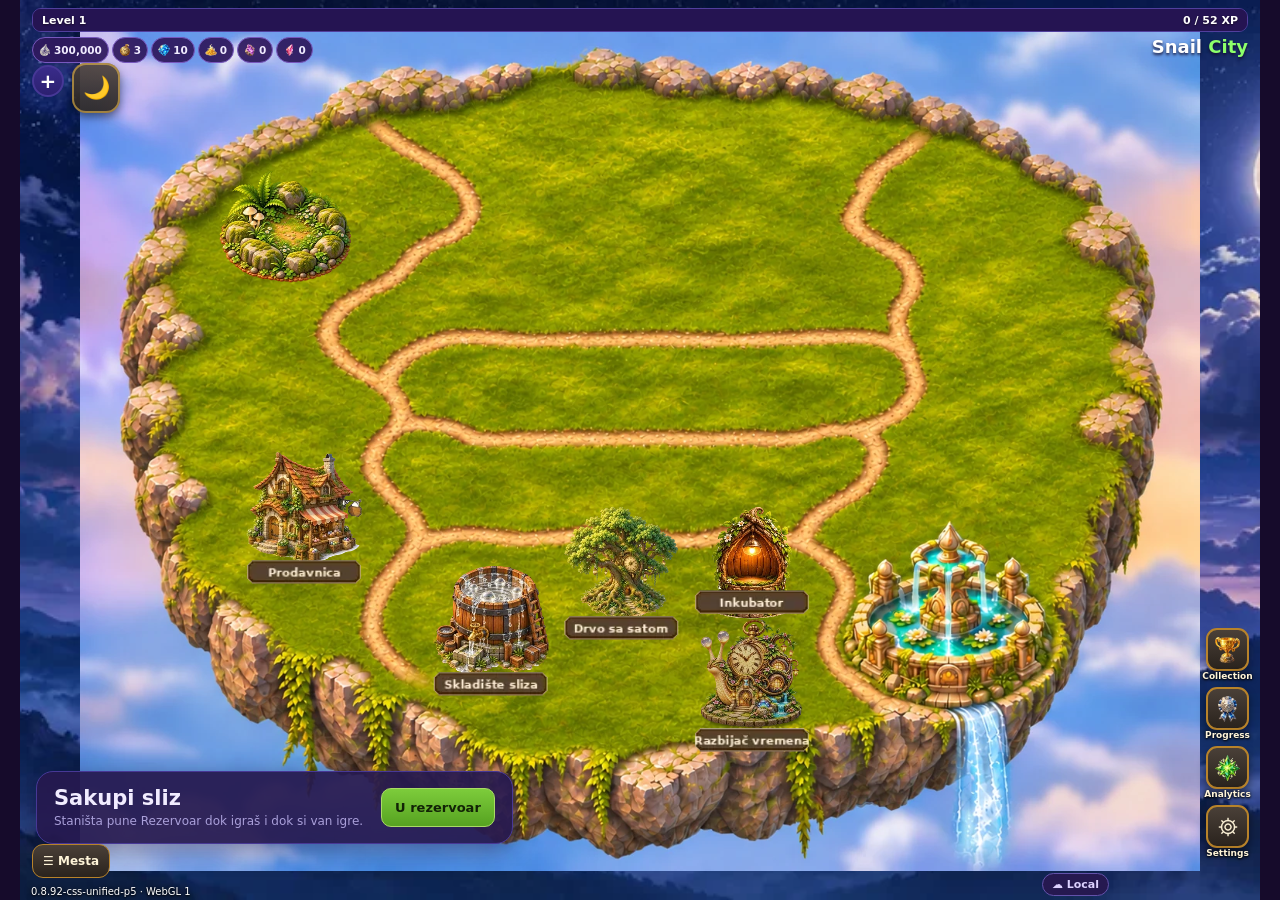
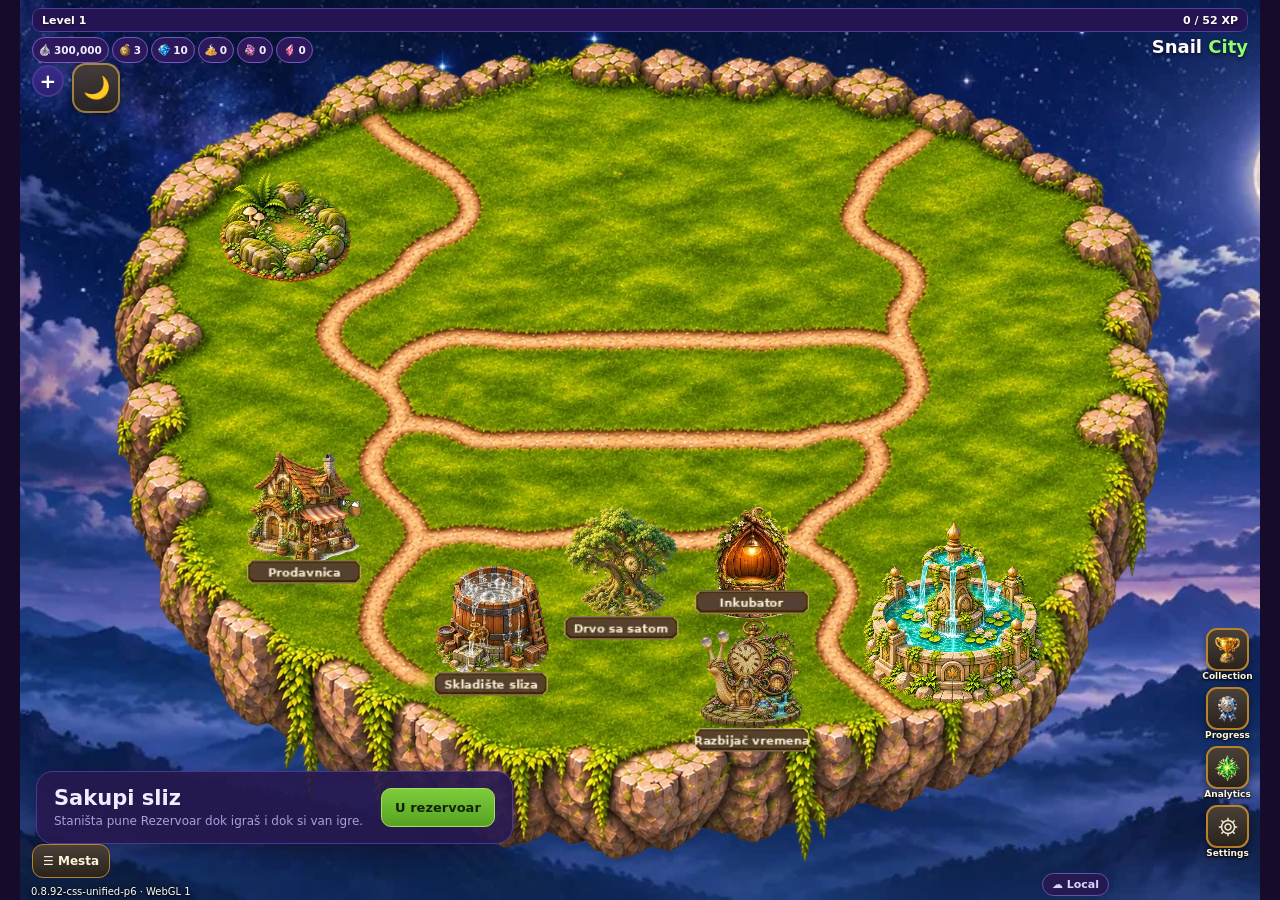
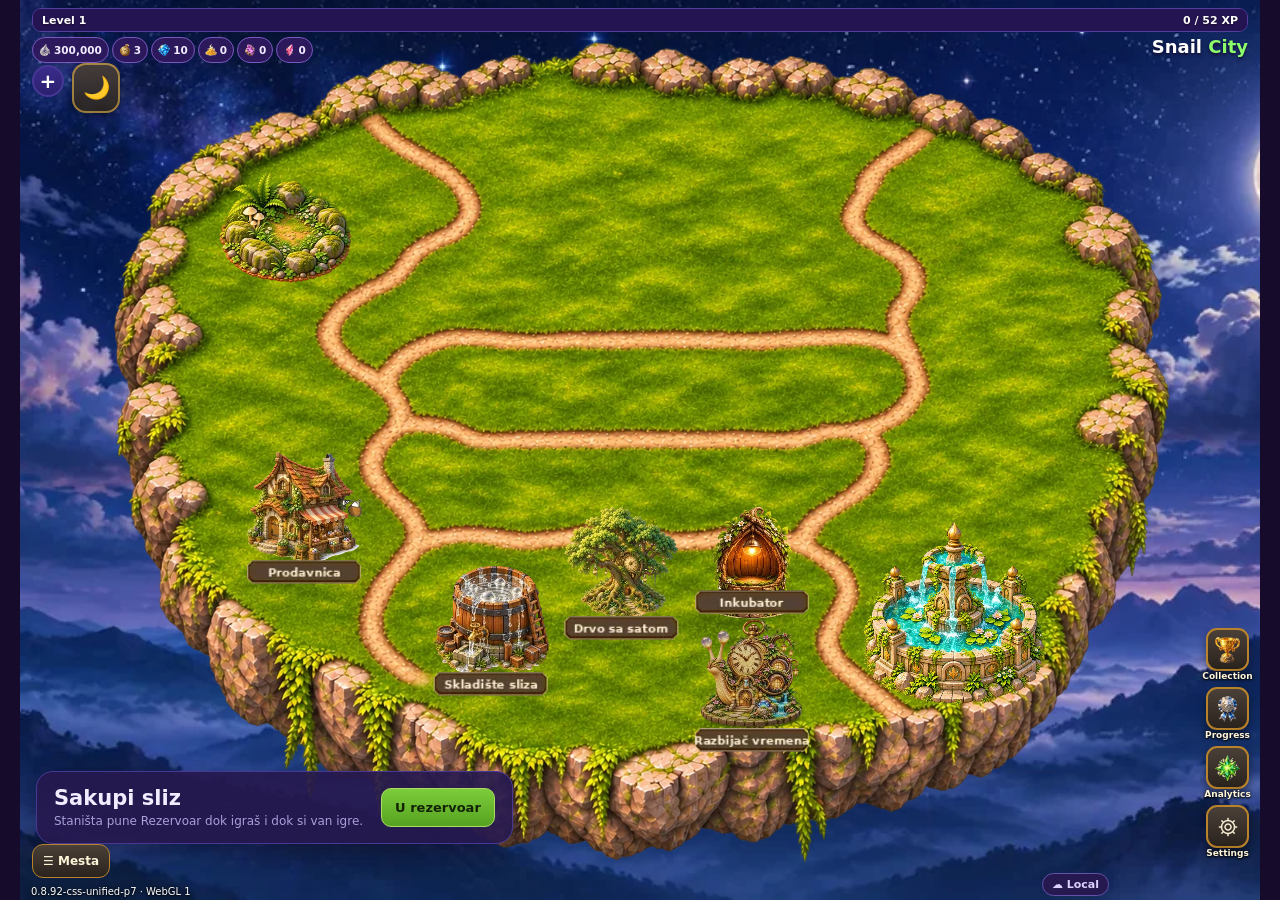
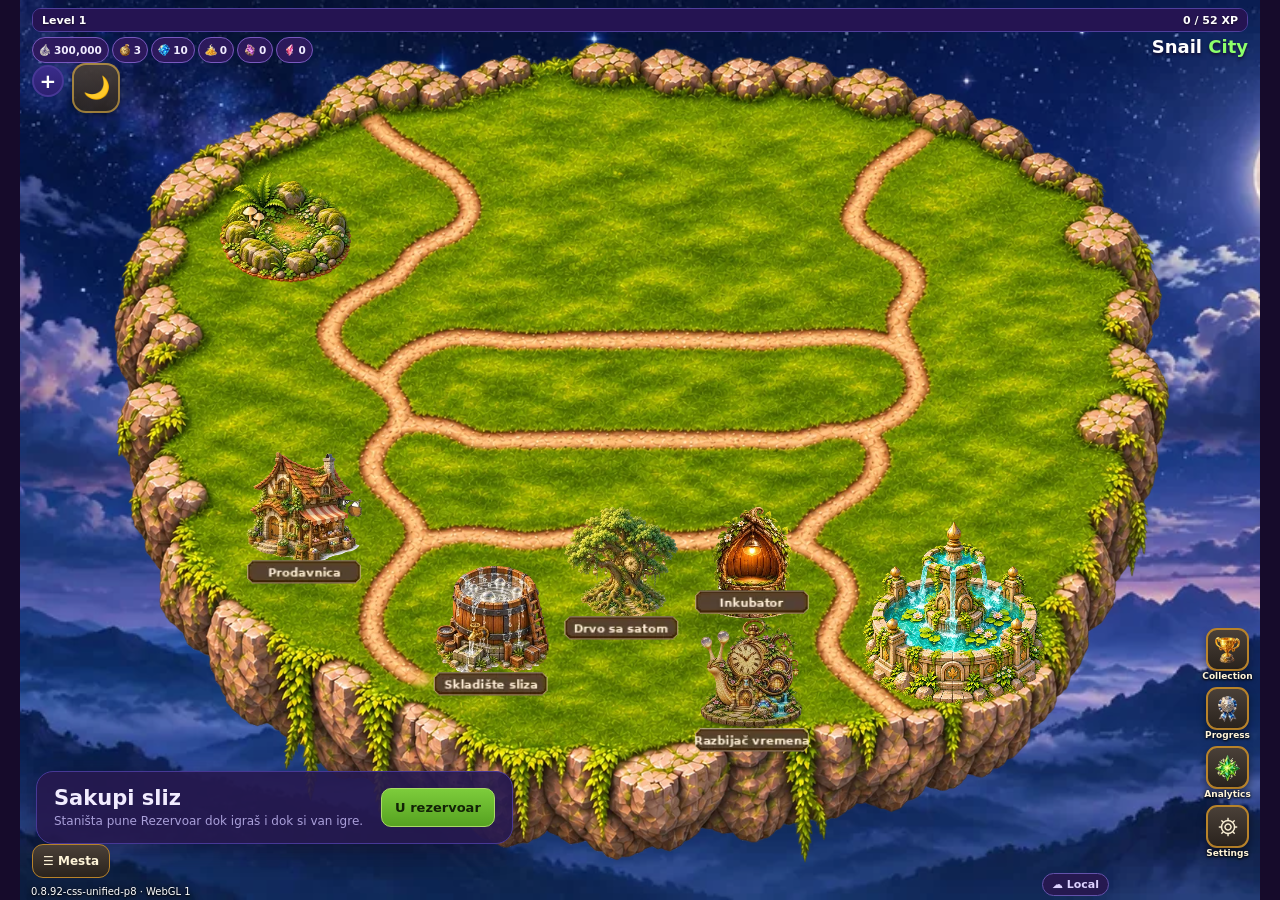
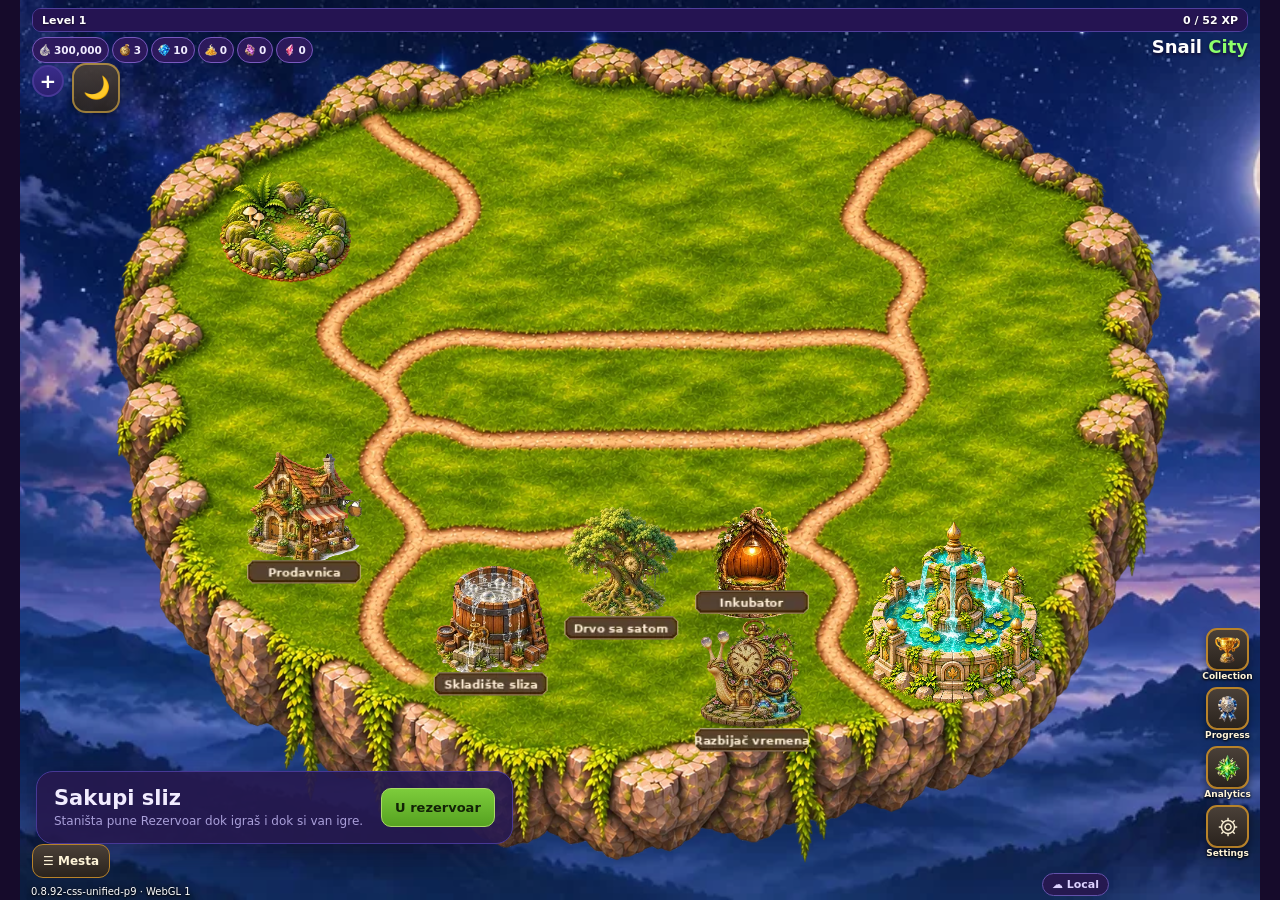
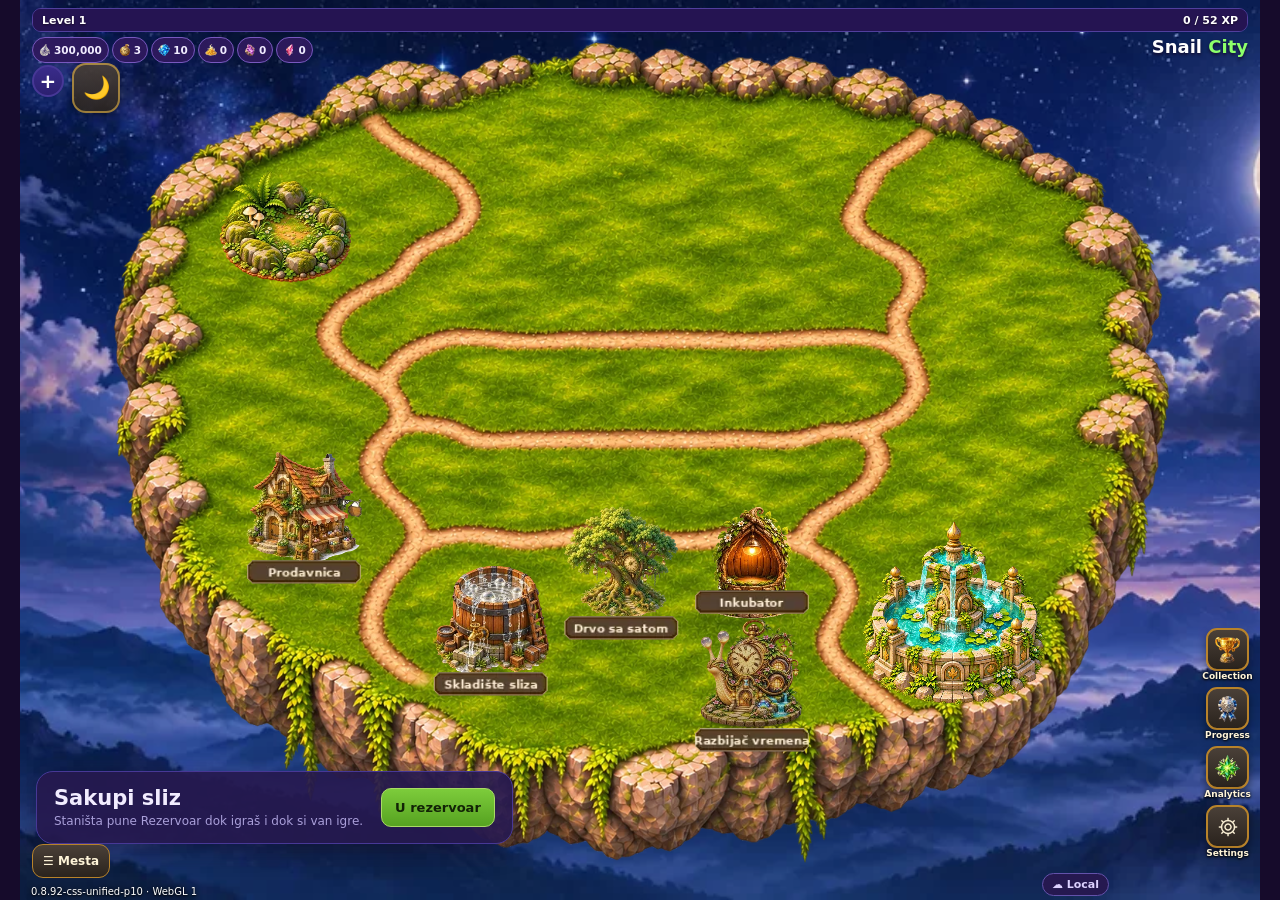
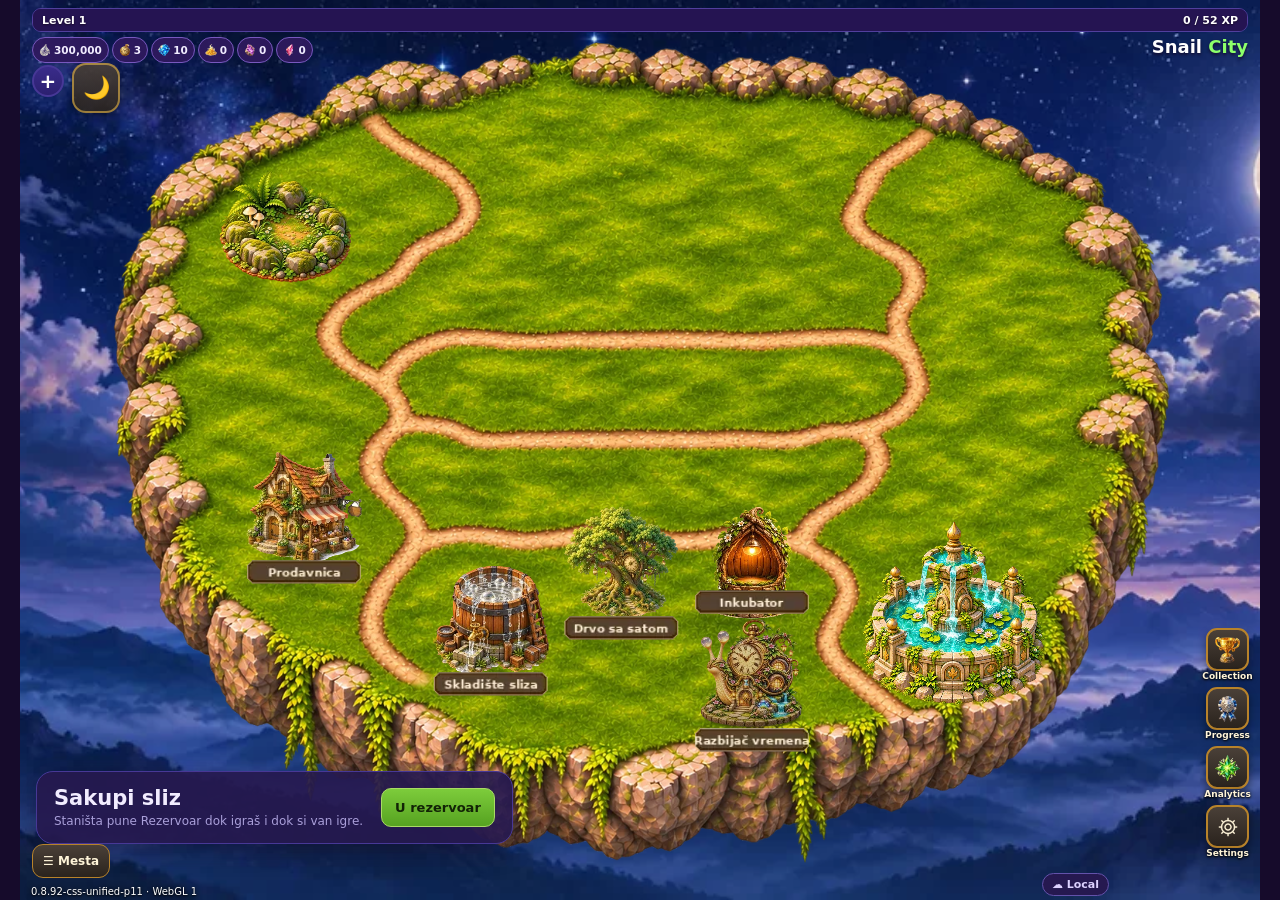
